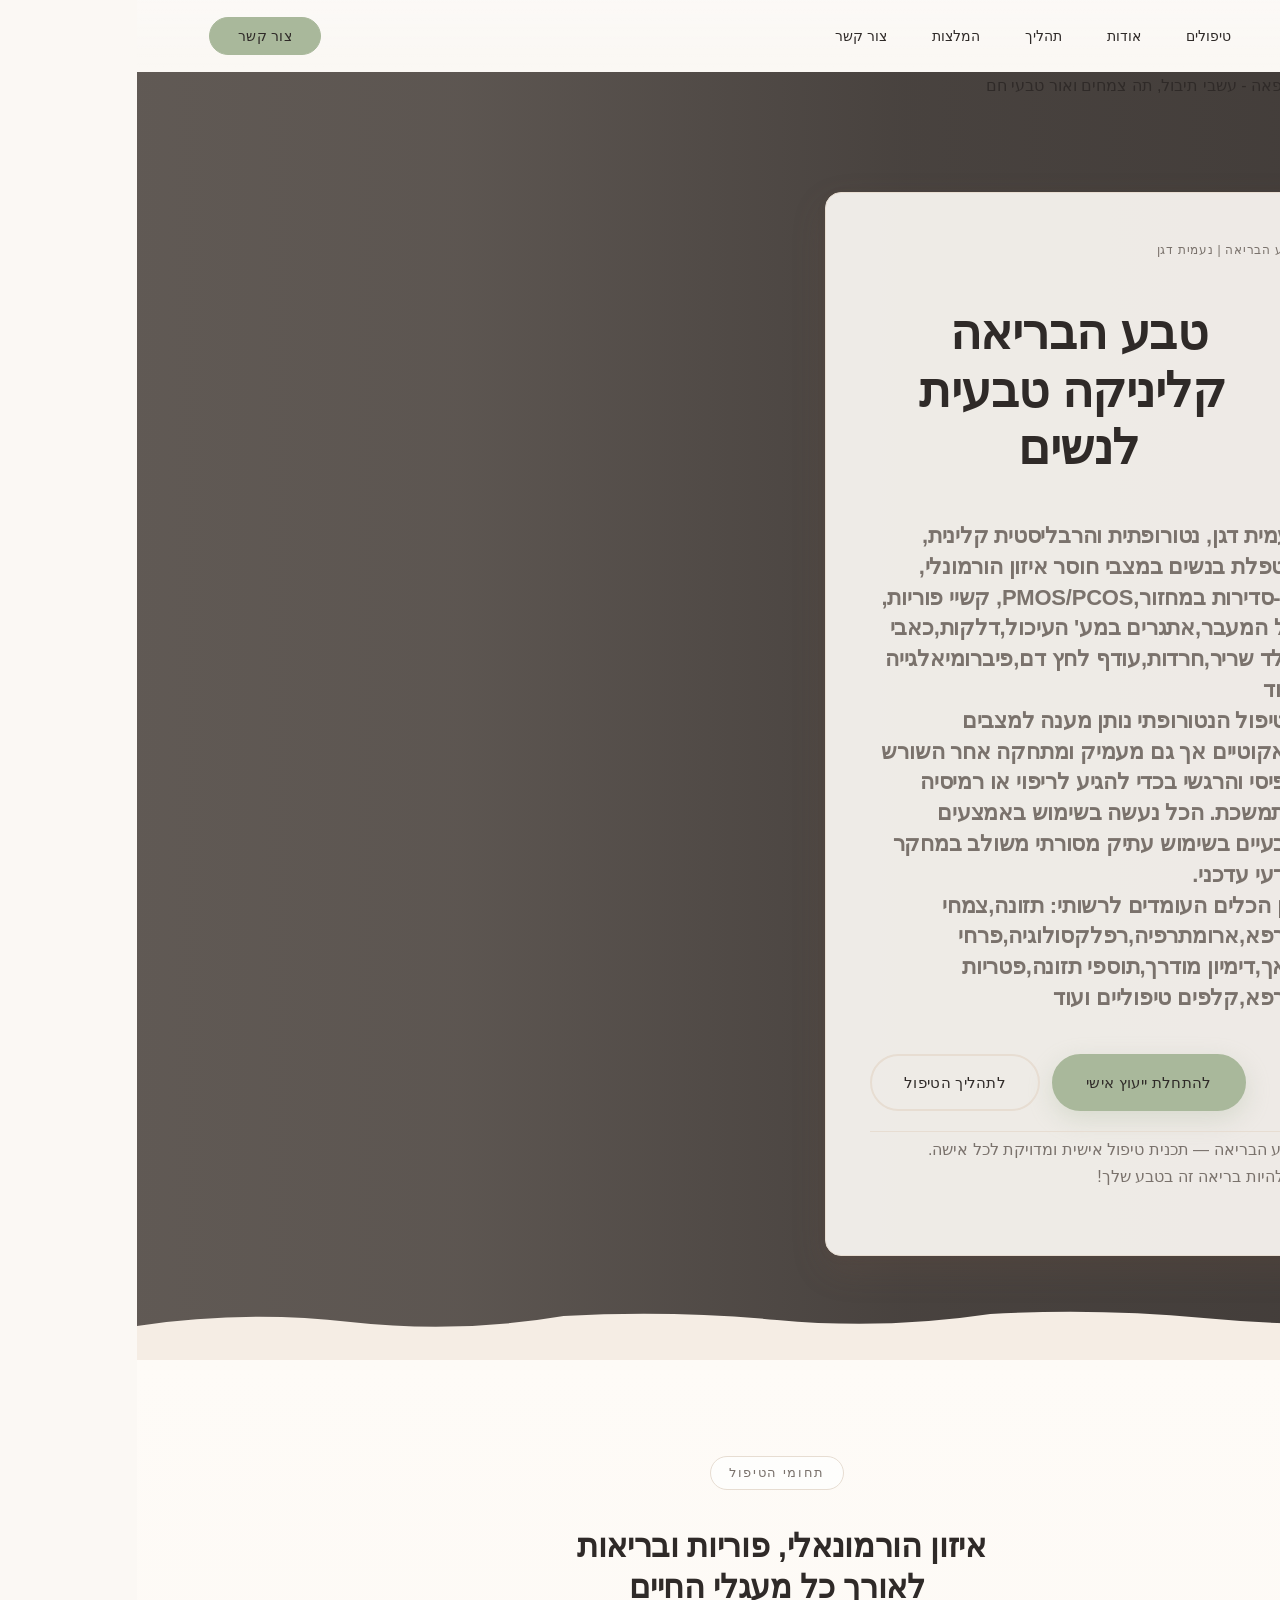
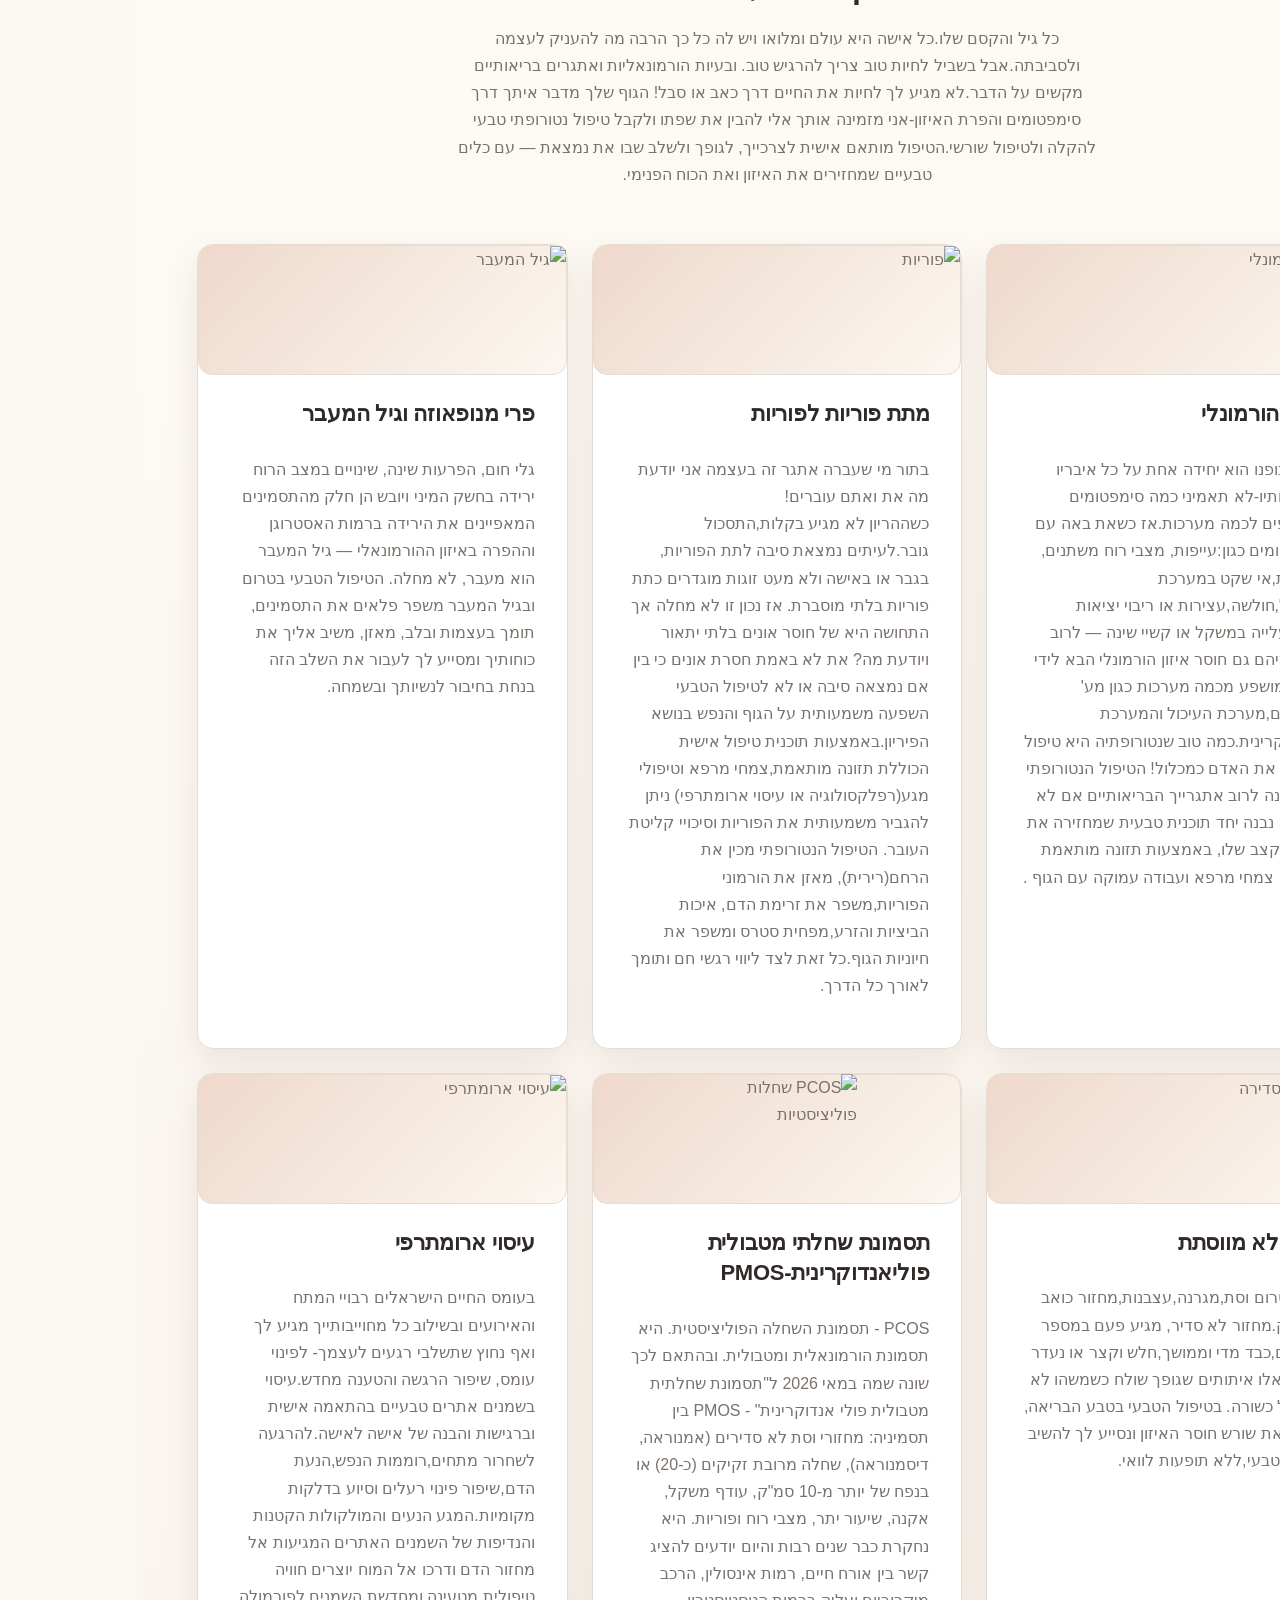
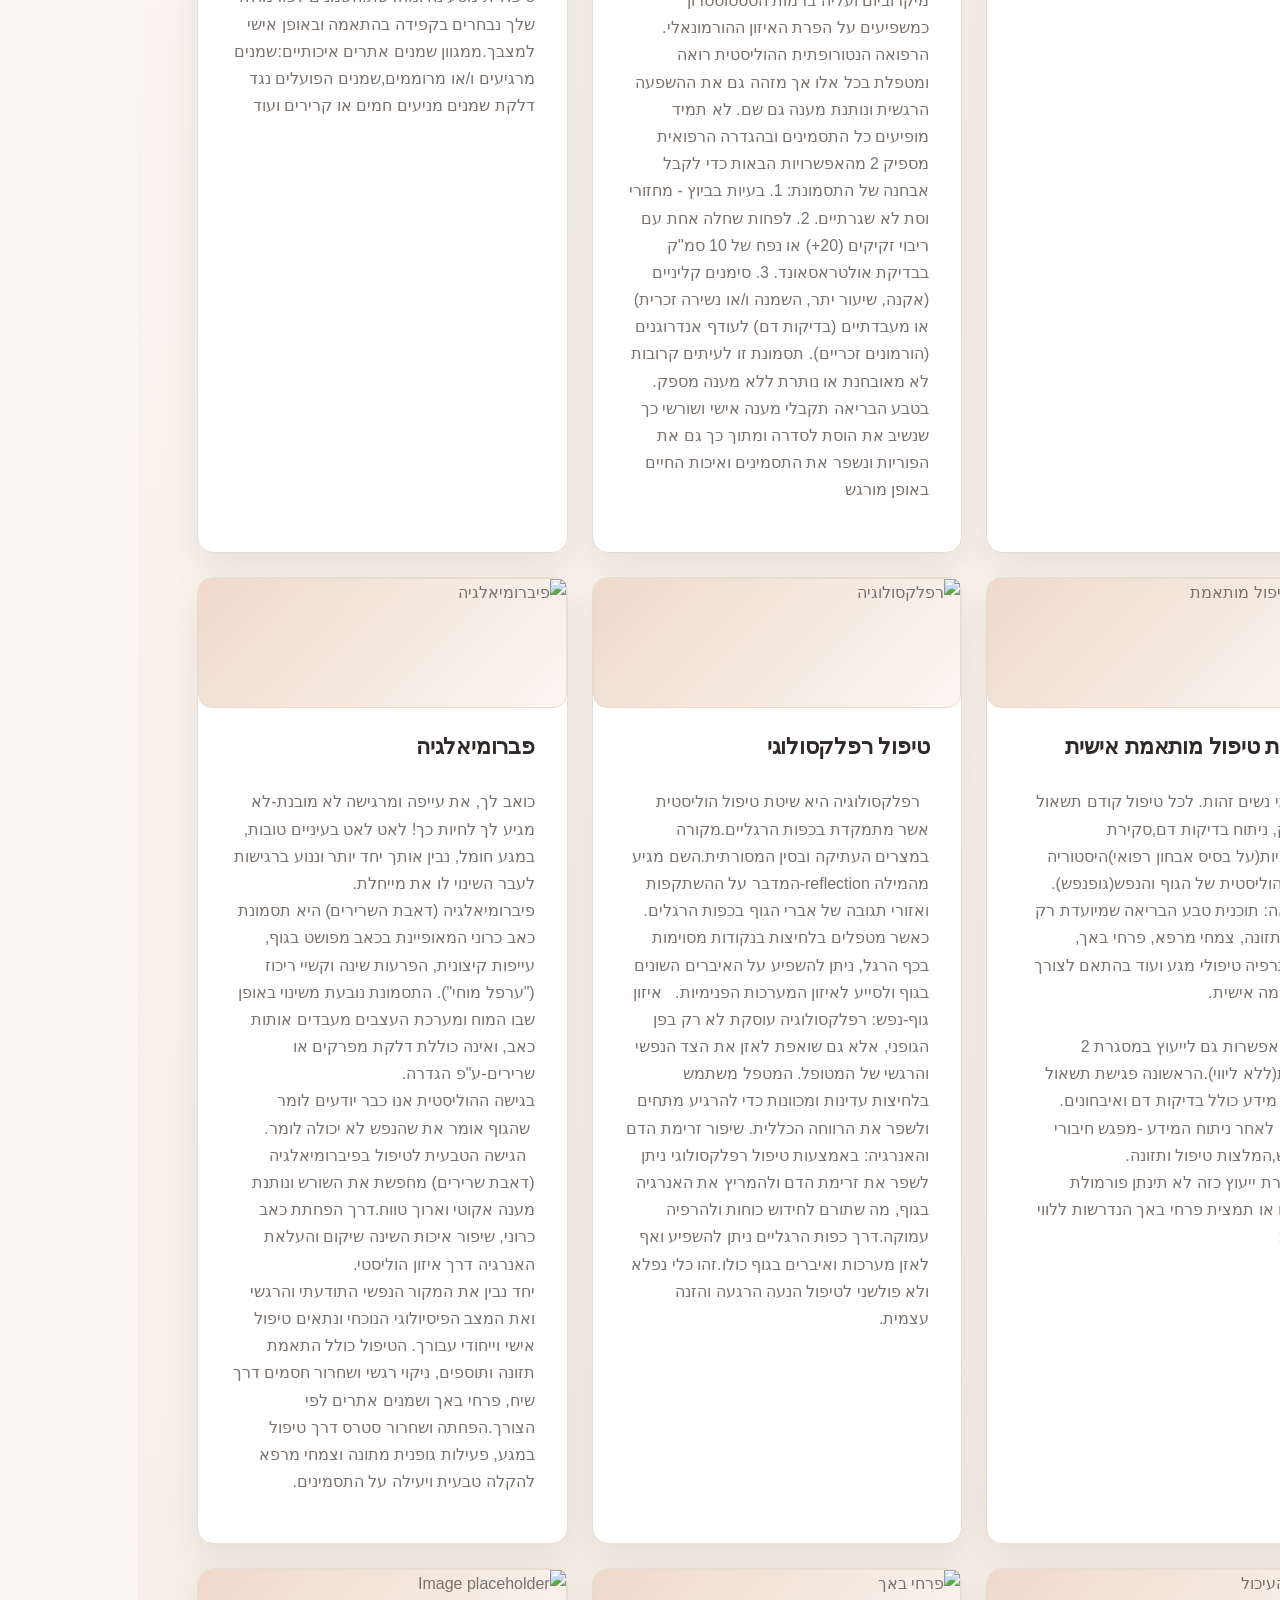
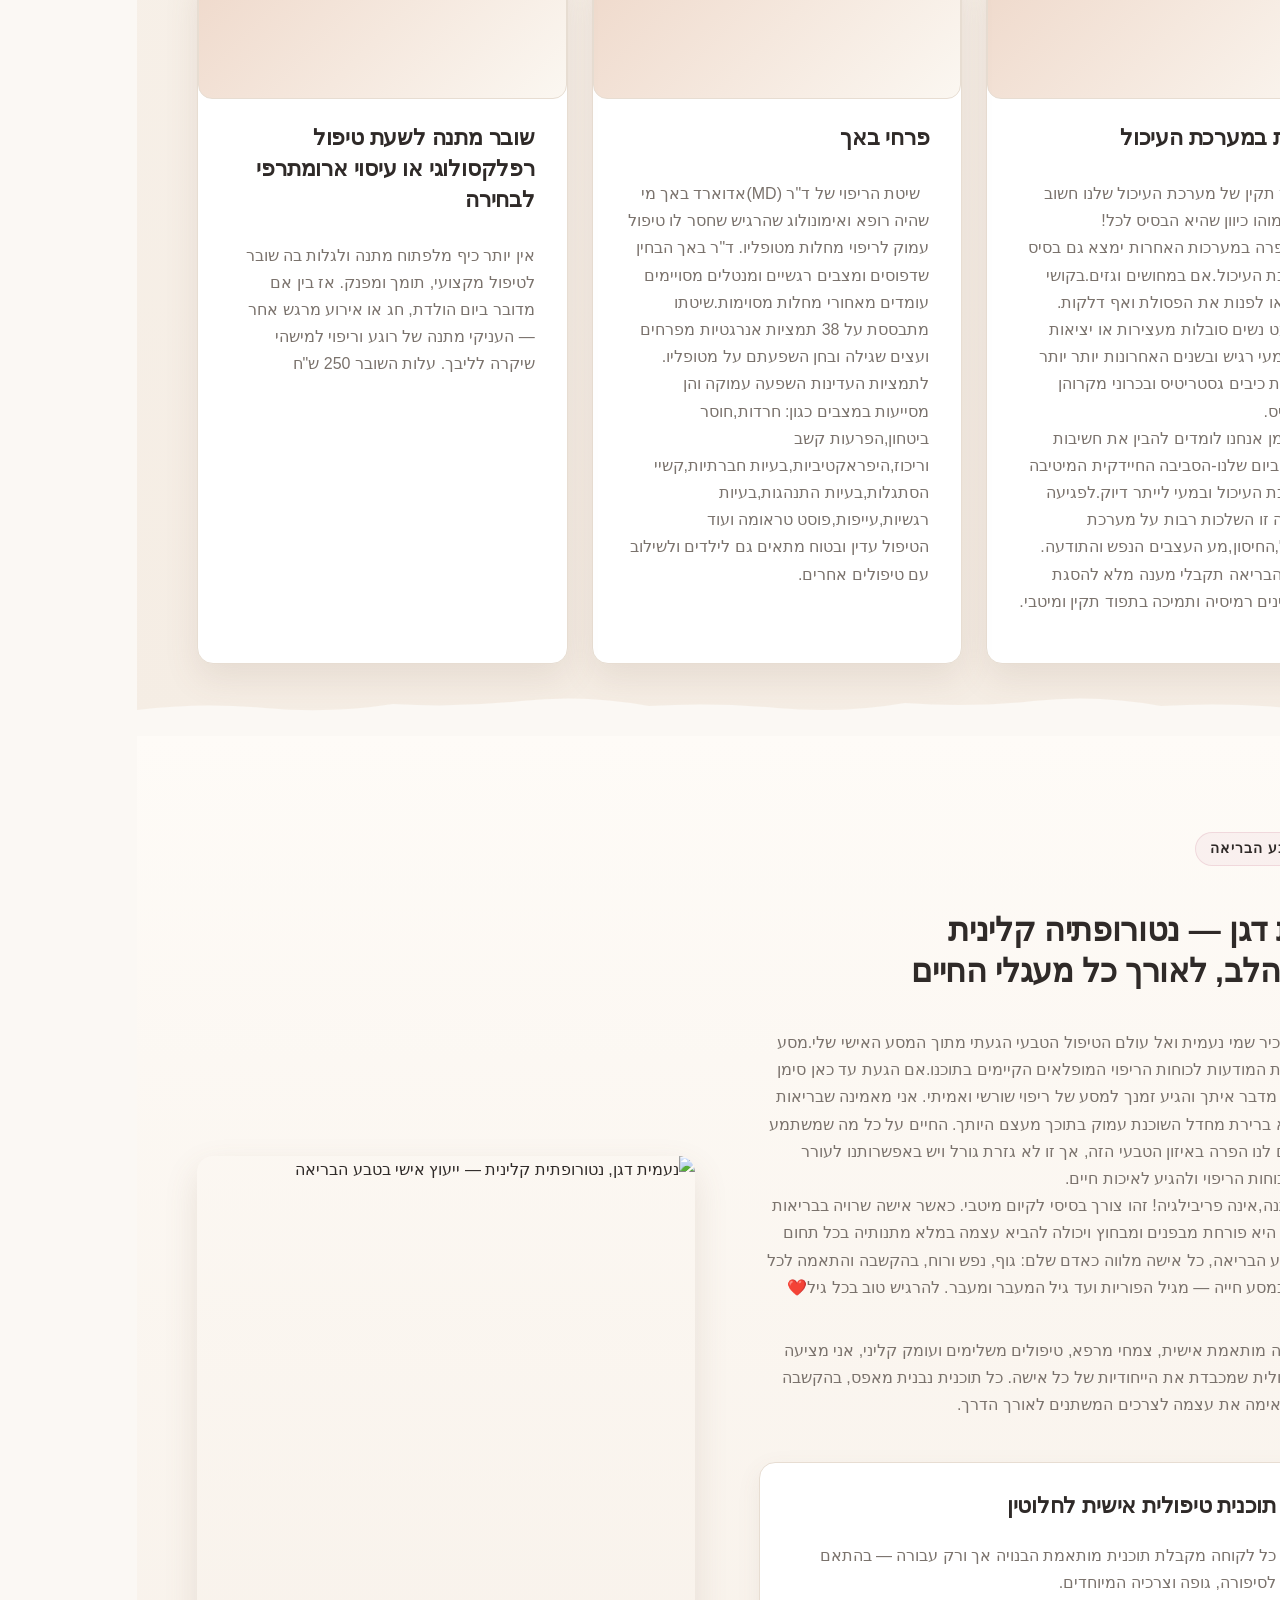
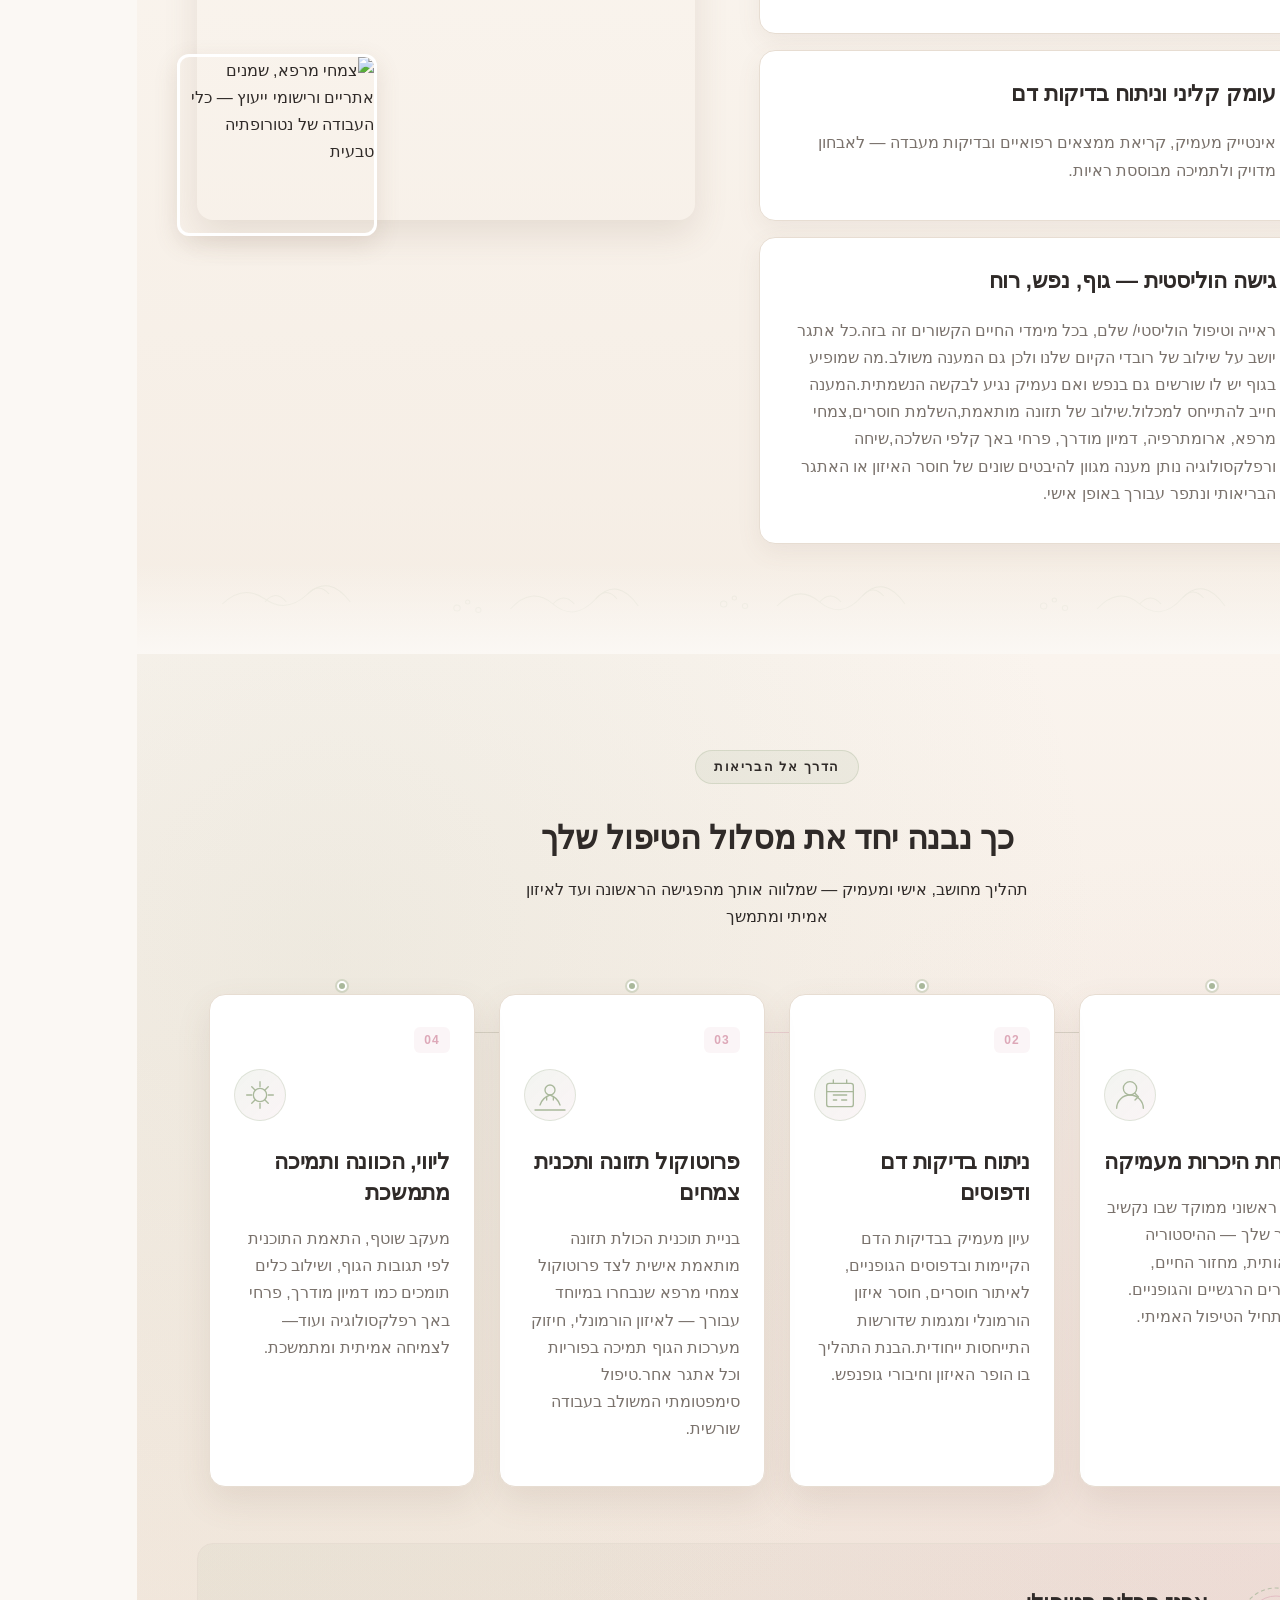
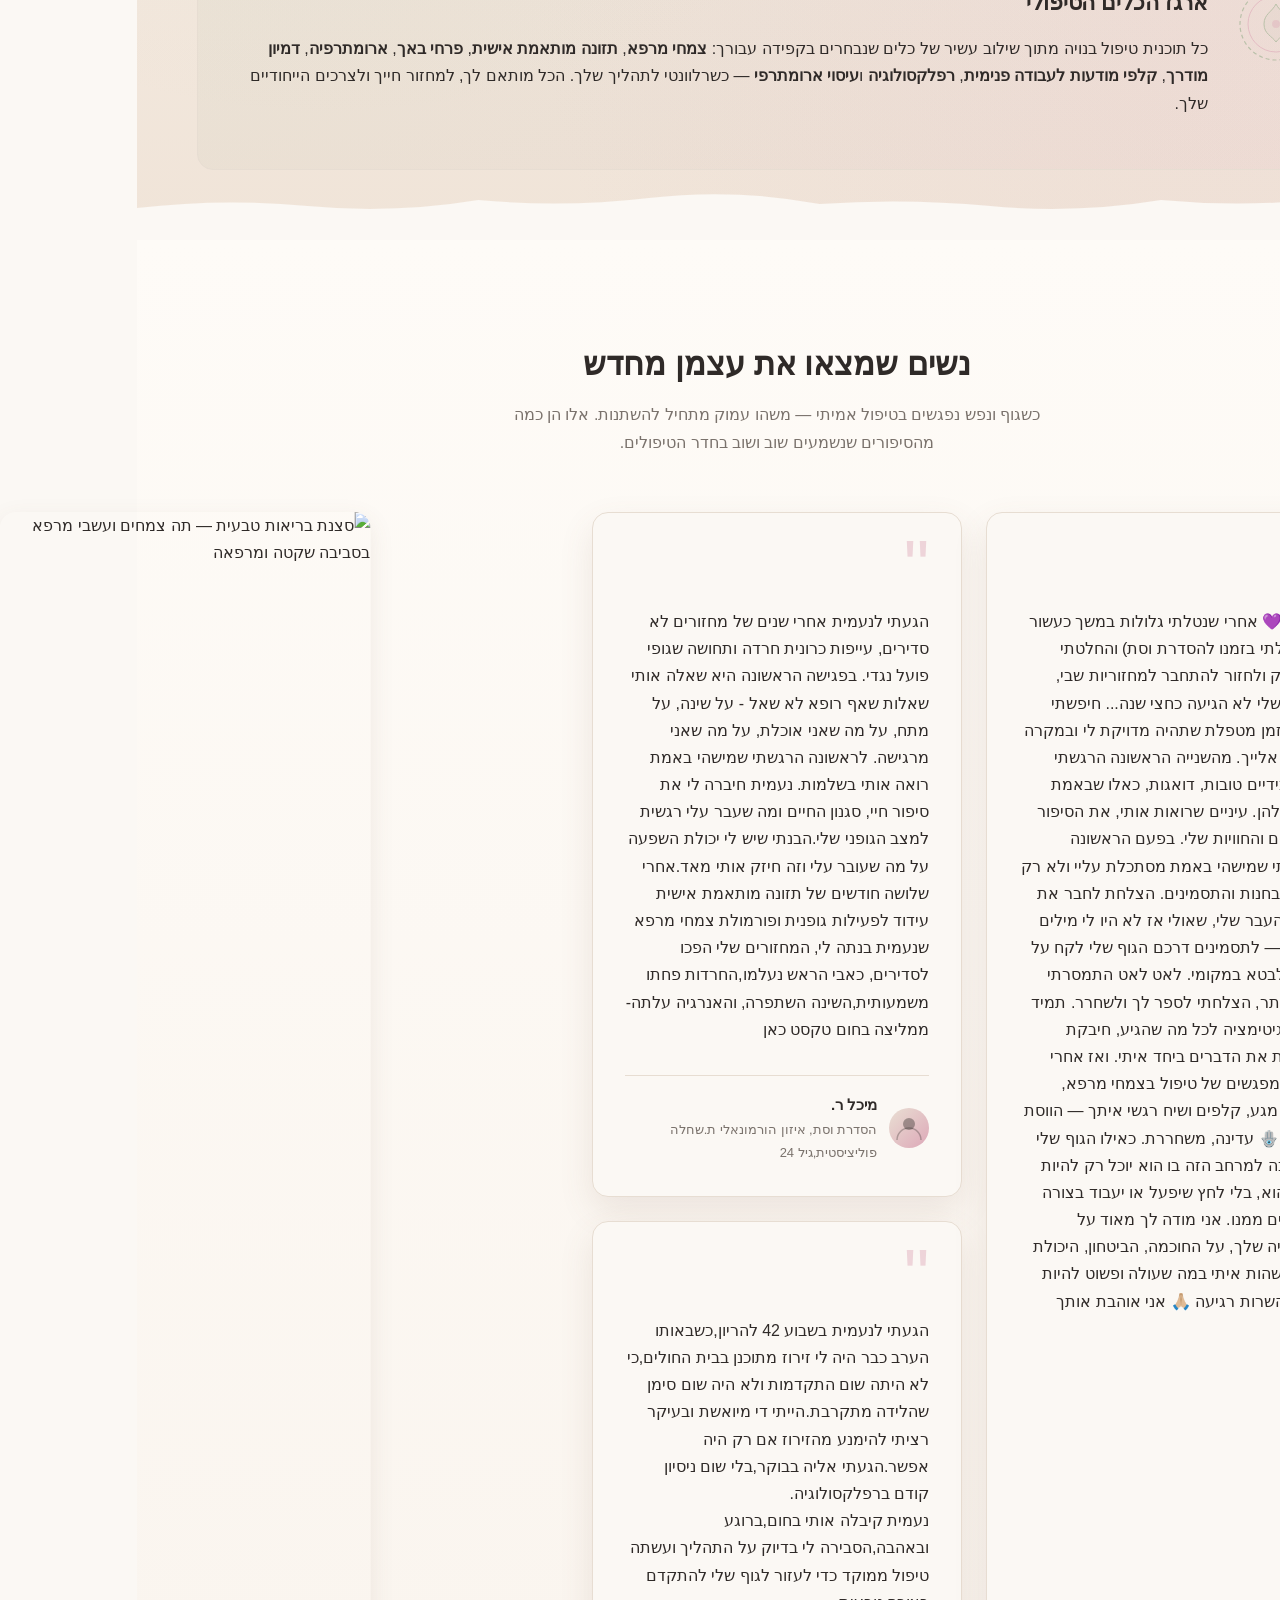
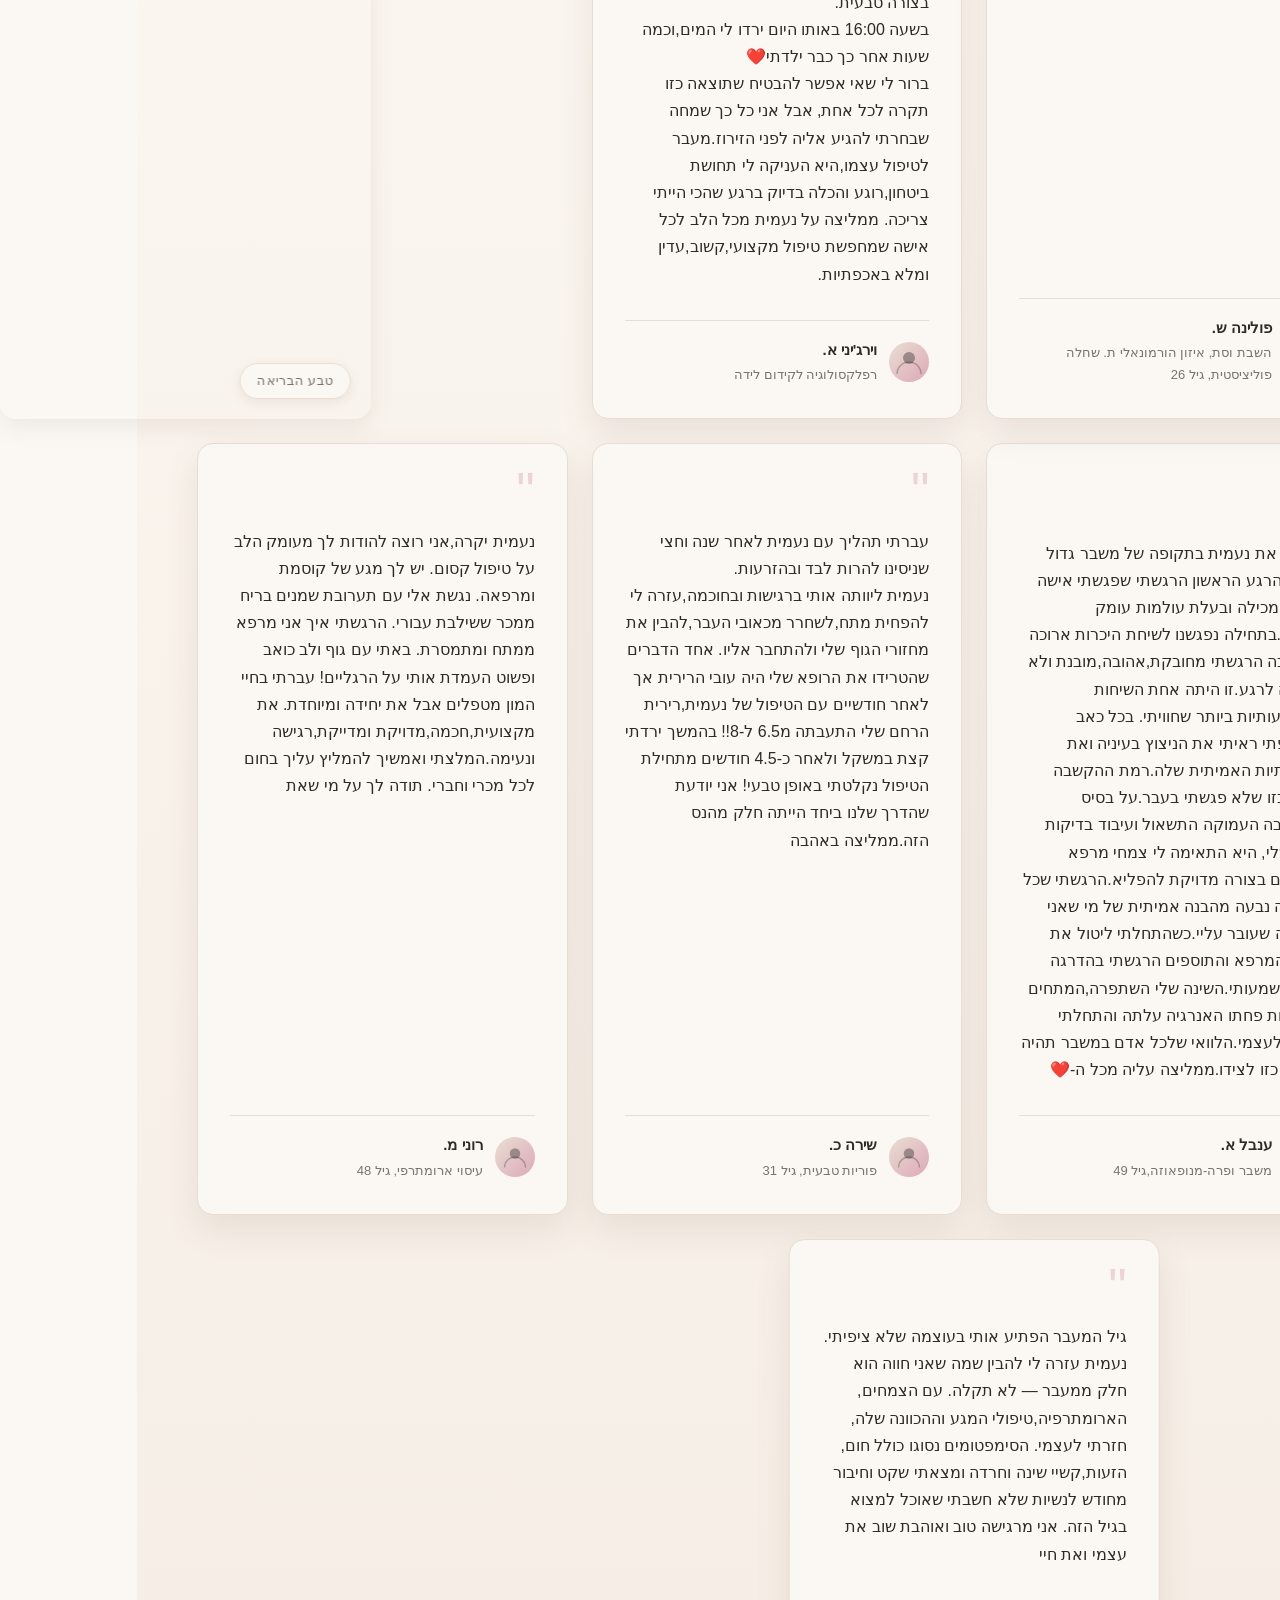
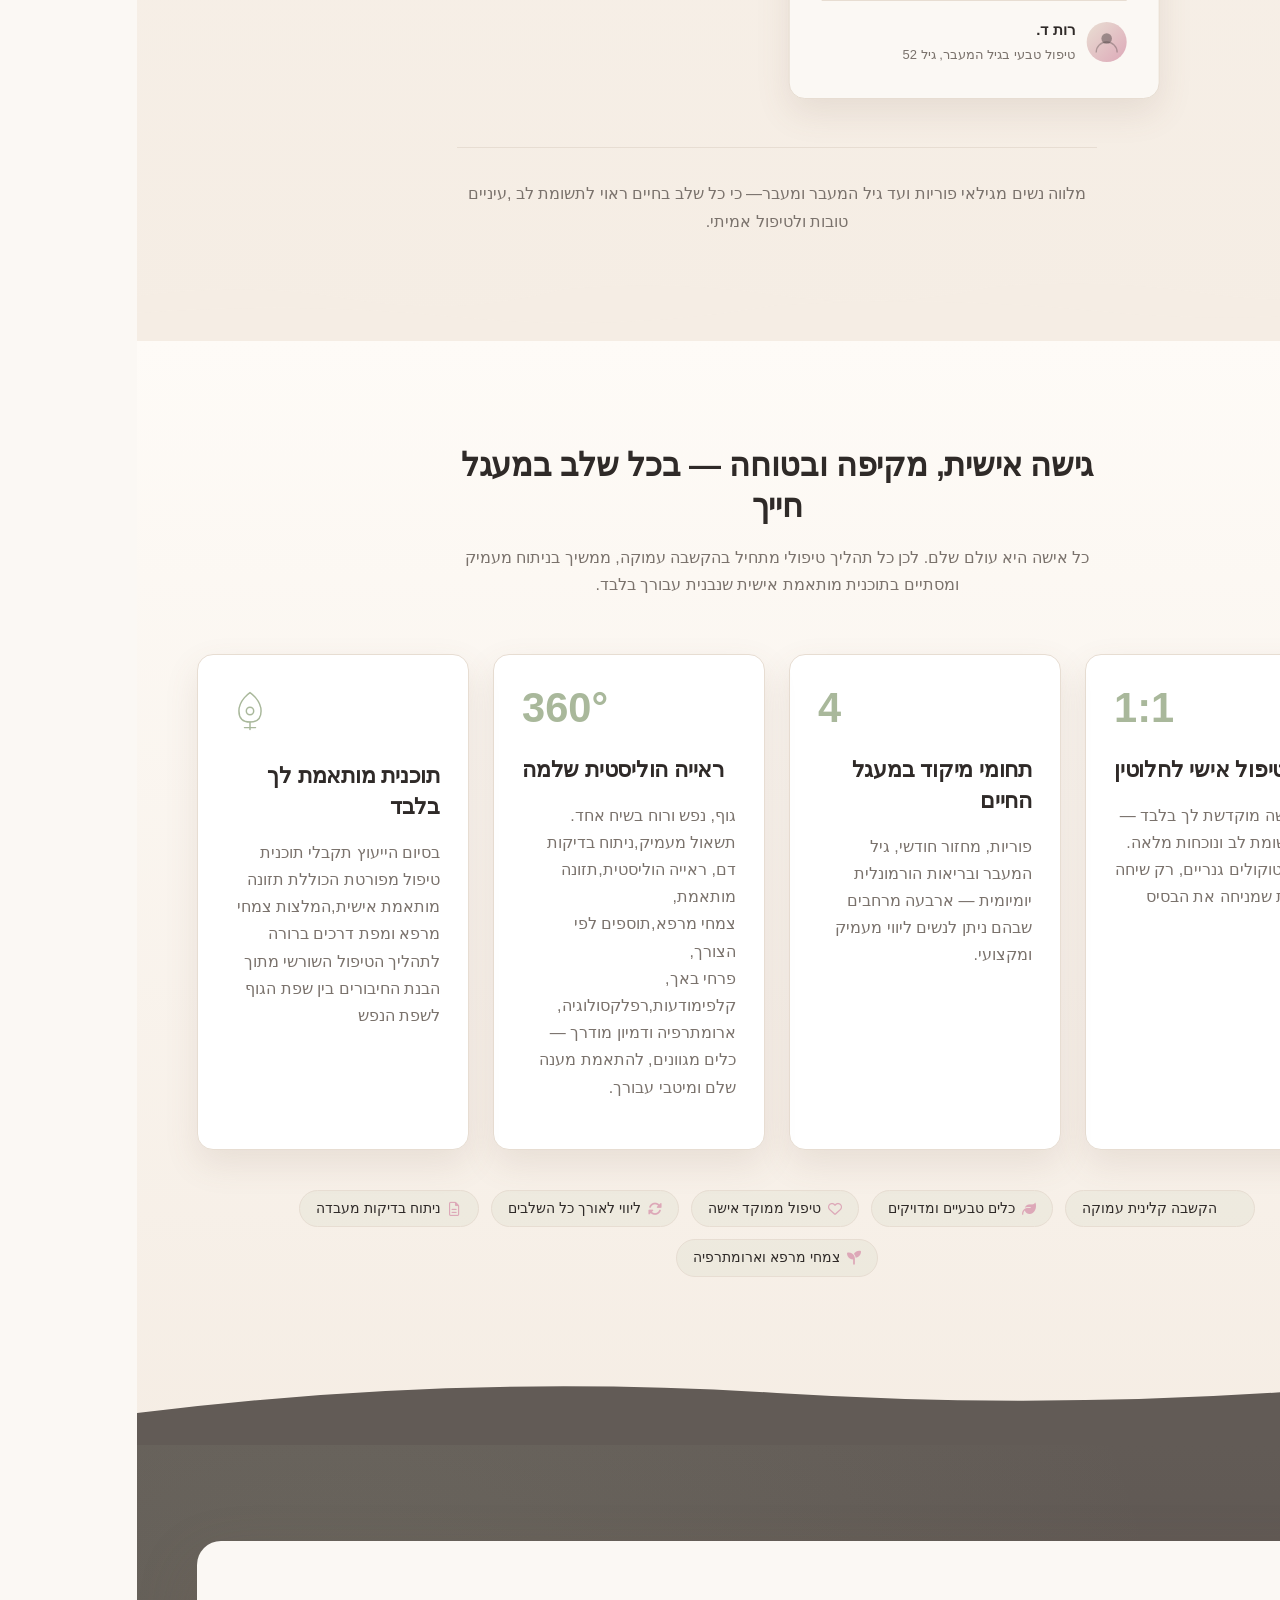
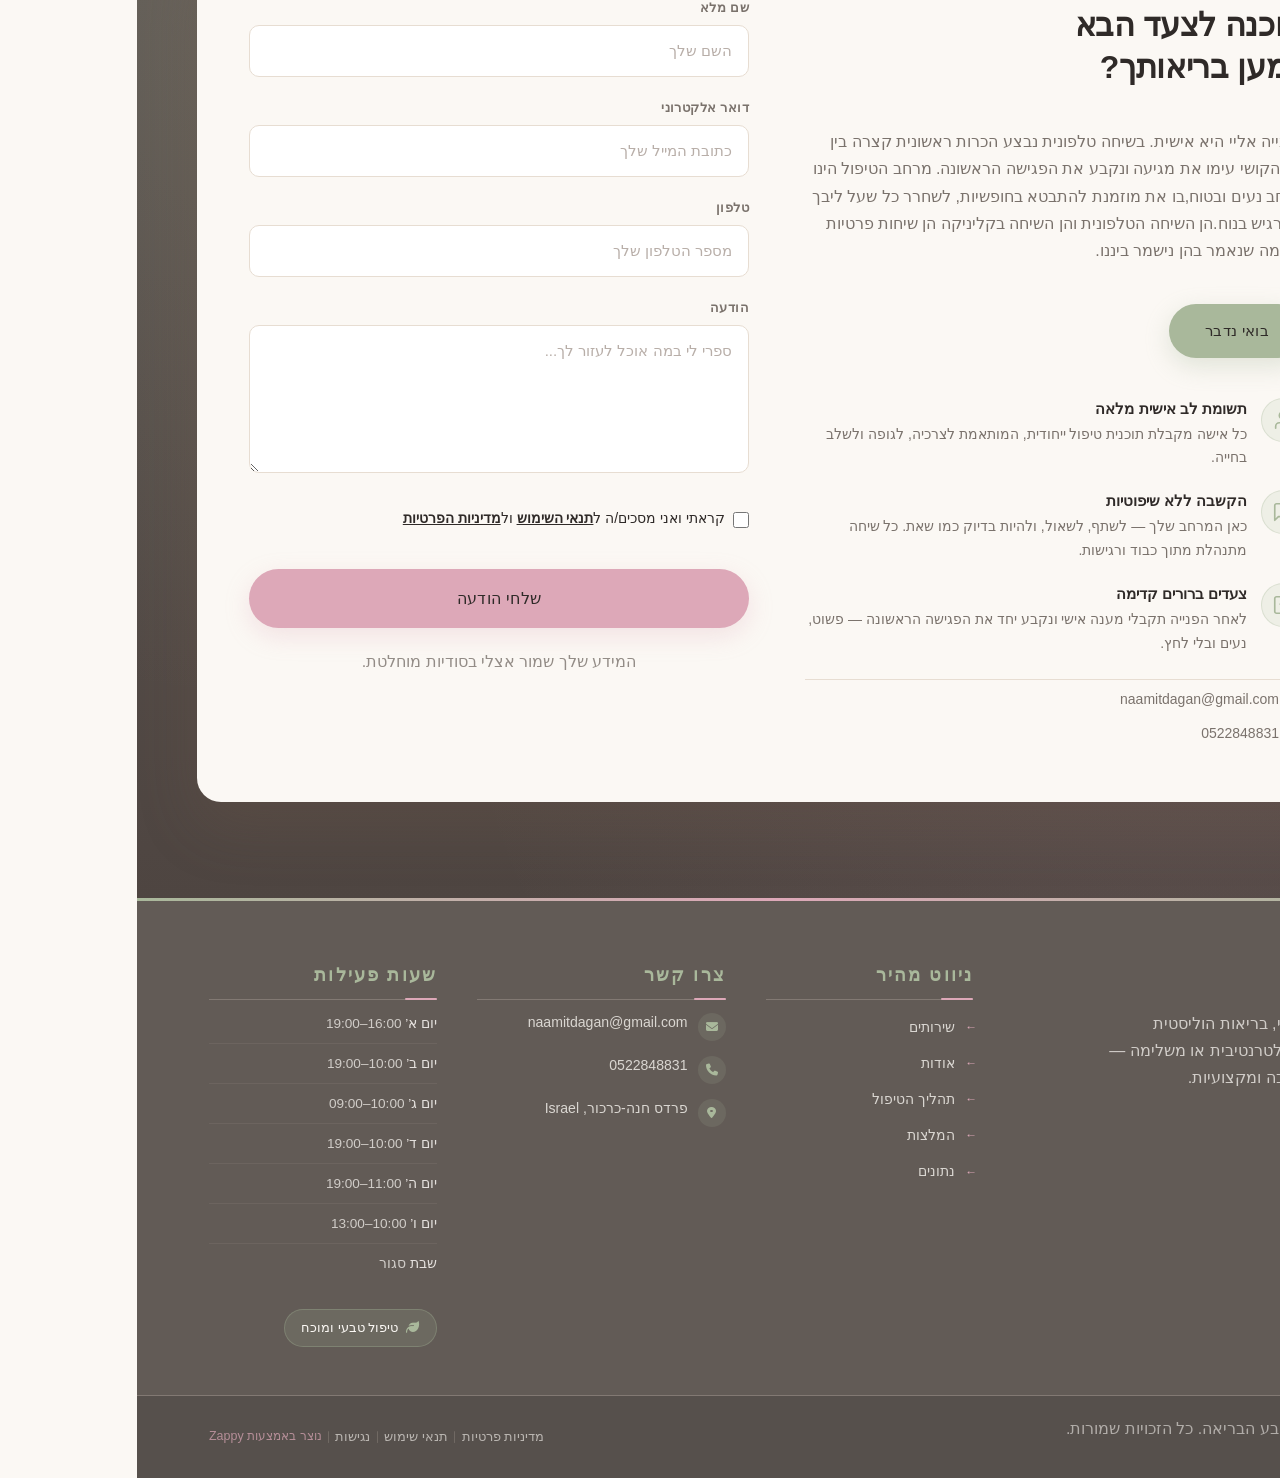
==== public/index.html @ 3ee3fb40 "Background sync: Progressive GitHub Sync" ====
<!doctype html><html dir="rtl" lang="he"><head><meta charset="UTF-8"><meta content="width=device-width,initial-scale=1" name="viewport"><meta content="index, follow" name="robots"><title>נעמית דגן – טבע הבריאה | איזון הורמונלי, פוריות ובריאות טבעית לנשים</title><meta content="נעמית דגן – נטורופתית והרבליסטית קלינית, רפלקסולוגית, ארומתרפיסטית ומטפלת מוסמכת פרחי באך בטבע הבריאה. טיפול טבעי וטיפול טבעי לנשים: איזון הורמונלי, פוריות וטיפול טבעי בפוריות, תת-פוריות, תסמונת השחלה הפוליציסטית (PCOS), גיל המעבר, ווסת לא סדירה (דיסמנוראה) ווסת נעדרת (אמנוראה) – תוכנית טיפול אישית וטבעית בכל שלב במעגל החיים." name="description"><meta content="תזונה מותאמת אישית, טבע הבריאה, נטורופתיה לאיזון הורמונלי נשים, טיפול טבעי בגיל המעבר" name="keywords"><link href="/assets/favicon.ico" rel="icon" type="image/x-icon"><link href="/assets/favicon-16x16.png" rel="icon" type="image/png" sizes="16x16"><link href="/assets/favicon-32x32.png" rel="icon" type="image/png" sizes="32x32"><link href="/assets/favicon-48x48.png" rel="icon" type="image/png" sizes="48x48"><link href="/assets/favicon-192x192.png" rel="icon" type="image/png" sizes="192x192"><link href="/assets/favicon-512x512.png" rel="icon" type="image/png" sizes="512x512"><link href="/assets/apple-touch-icon.png" rel="apple-touch-icon"><script>!function(){"use strict";var t="7a3b5e74-ebc9-448e-9f3d-fd29e437d188",e="https://api.zappy5.com/api/analytics/track",a=18e5,n=2592e6,o=!0,i=!0,r=!0;var s=function(){var e="zappy_visitor_"+t,a=null;try{if(a=localStorage.getItem(e)){var o=JSON.parse(a),i=Date.now();if(i-o.created<n)return o.lastSeen=i,localStorage.setItem(e,JSON.stringify(o)),o.id}}catch(t){console.warn("Zappy Analytics: LocalStorage not available")}var r="zv_"+Date.now()+"_"+Math.random().toString(36).substr(2,9);try{localStorage.setItem(e,JSON.stringify({id:r,created:Date.now(),lastSeen:Date.now()}))}catch(t){}return r}(),c=function(){var e="zappy_session_"+t,n=null;try{if(n=sessionStorage.getItem(e)){var o=JSON.parse(n),i=Date.now();if(i-o.timestamp<a)return o.timestamp=i,sessionStorage.setItem(e,JSON.stringify(o)),o.id}}catch(t){console.warn("Zappy Analytics: SessionStorage not available")}var r="zs_"+Date.now()+"_"+Math.random().toString(36).substr(2,9);try{sessionStorage.setItem(e,JSON.stringify({id:r,timestamp:Date.now()}))}catch(t){}return r}();function l(a,n){n=n||{};var o={website_id:t,event_type:a,page_path:window.location.pathname,referrer:document.referrer||"direct",visitor_id:s,session_id:c,metadata:n};if(navigator.sendBeacon){var i=new Blob([JSON.stringify(o)],{type:"application/json"});navigator.sendBeacon(e,i)}else fetch(e,{method:"POST",headers:{"Content-Type":"application/json"},body:JSON.stringify(o),keepalive:!0}).catch(function(t){console.warn("Zappy Analytics: Failed to track event",t)})}o&&l("pageview",{title:document.title,url:window.location.href}),i&&document.addEventListener("click",function(t){var e=t.target;if("BUTTON"===e.tagName||e.closest("button")){var a="BUTTON"===e.tagName?e:e.closest("button");l("click",{element:"button",text:a.textContent.trim().substring(0,100),id:a.id||null,class:a.className||null})}else if("A"===e.tagName||e.closest("a")){var n="A"===e.tagName?e:e.closest("a");l("navigation",{element:"link",text:n.textContent.trim().substring(0,100),href:n.href,external:n.hostname!==window.location.hostname})}},!0),r&&document.addEventListener("submit",function(t){var e=t.target;l("form_submit",{form_id:e.id||null,form_name:e.name||null,form_action:e.action||null,form_method:e.method||"GET"})},!0);var d=Date.now();window.addEventListener("beforeunload",function(){l("page_unload",{time_on_page:Math.floor((Date.now()-d)/1e3),page_path:window.location.pathname})}),window.zappyAnalytics={track:l,getVisitorId:function(){return s},getSessionId:function(){return c}}}()</script><script>!function(){"use strict";if(!window.zappyFireMarketingEvent){var t={begin_checkout:"checkout_started",purchase:"checkout_complete",add_to_cart:"add_to_cart",view_product:"view_product"},e={whatsapp_click:{ga4:"contact",meta:"Contact",gtm:"whatsapp_click",ecom:!1},phone_click:{ga4:"contact",meta:"Contact",gtm:"phone_click",ecom:!1},contact_form_submitted:{ga4:"generate_lead",meta:"Lead",gtm:"contact_form_submitted",ecom:!1},checkout_started:{ga4:"begin_checkout",meta:"InitiateCheckout",gtm:"begin_checkout",ecom:!0},checkout_complete:{ga4:"purchase",meta:"Purchase",gtm:"purchase",ecom:!0},product_inquiry:{ga4:"generate_lead",meta:"Lead",gtm:"product_inquiry",ecom:!1},add_to_cart:{ga4:"add_to_cart",meta:"AddToCart",gtm:"add_to_cart",ecom:!0},view_product:{ga4:"view_item",meta:"ViewContent",gtm:"view_item",ecom:!0}};window.zappyFlushPendingMetaEvents=l,window.zappyFireMarketingEvent=function(r,n,o){try{o=o||{};var p=t[r]||r,d=e[p];if(!d)return;(n=n||{}).pagePath||n.page_path||(n.pagePath=a());var l="",m=!1,s=!1;if("checkout_complete"===p&&(m=!(!(l=String(n.orderId||n.order_id||n.transaction_id||""))||!function(t){if(!t)return!1;try{return"1"===window.sessionStorage.getItem(c(t))}catch(t){return!1}}(l)),s=!(!l||!u(l)),m&&s))return;if(!o.skipFirstParty&&!m)try{window.zappyAnalytics&&"function"==typeof window.zappyAnalytics.track&&window.zappyAnalytics.track(p,n)}catch(t){}if(!m){try{if(window.dataLayer=window.dataLayer||[],d.ecom){var _=i(p,n),h={};_.transaction_id&&(h.transaction_id=_.transaction_id),null!=_.value&&(h.value=_.value),_.currency&&(h.currency=_.currency),_.items&&(h.items=_.items),window.dataLayer.push({ecommerce:null}),window.dataLayer.push({event:d.gtm,ecommerce:h}),"checkout_complete"!==p&&"checkout_started"!==p||(window.dataLayer.push({ecommerce:null}),window.dataLayer.push({event:p,ecommerce:h}))}else{var w={event:d.gtm};for(var f in n)Object.prototype.hasOwnProperty.call(n,f)&&(w[f]=n[f]);window.dataLayer.push(w)}}catch(t){}l&&function(t){if(t)try{window.sessionStorage.setItem(c(t),"1")}catch(t){}}(l)}}catch(t){}};var r=Object.create(null);document.addEventListener("click",function(t){try{var e=t.target;if(!e)return;var r=s(e,".whatsapp-float, a.whatsapp-float, [data-zappy-whatsapp]"),n=function(t){for(var e=t;e&&e!==document;){if("A"===e.tagName)return e;e=e.parentElement}return null}(e),i=n&&n.href||"";if(r||n&&function(t){if(!t)return!1;var e=String(t).toLowerCase();return-1!==e.indexOf("wa.me/")||-1!==e.indexOf("api.whatsapp.com")||-1!==e.indexOf("whatsapp.com/send")||0===e.indexOf("whatsapp:")}(i)){if(!m("wa:"+i)){var c=r?"float":"link";window.zappyFireMarketingEvent("whatsapp_click",{source:c,href:i||null,pagePath:a()})}return}var o=s(e,".phone-header-btn, .nav-phone-btn, .call-btn, [data-zappy-phone]"),u="";if(n&&n.href&&0===String(n.href).toLowerCase().indexOf("tel:")?u=n.href:o&&o.href&&0===String(o.href).toLowerCase().indexOf("tel:")&&(u=o.href),o||u){var p="";return u&&(p=String(u).replace(/^tel:/i,"").trim()),void(m("tel:"+(p||o&&o.id||"btn"))||window.zappyFireMarketingEvent("phone_click",{source:o?"button":"link",phone:p||null,href:u||null,pagePath:a()}))}}catch(t){}},!0)}function a(){try{if(window.ZAPPY_CONFIG&&window.ZAPPY_CONFIG.currentPagePath)return window.ZAPPY_CONFIG.currentPagePath}catch(t){}try{return window.location.pathname||"/"}catch(t){return"/"}}function n(t){var e=(t=t||{}).items||t.cartItems||t.cart_items||t.lineItems||[];Array.isArray(e)||(e=[]);for(var r=[],a=0;a<e.length;a++){var n=e[a];if(n&&"object"==typeof n){var i=String(n.item_id||n.productId||n.product_id||n.id||"").trim(),c=String(n.item_name||n.productName||n.product_name||n.name||"").trim(),o=parseFloat(null!=n.price?n.price:null!=n.unitPrice?n.unitPrice:0)||0,u=Math.max(1,parseInt(null!=n.quantity?n.quantity:null!=n.qty?n.qty:1,10)||1);(i||c)&&r.push({item_id:i||c,item_name:c||i,price:o,quantity:u})}}return r}function i(t,e){var r=n(e=e||{}),i=parseFloat(null!=e.value?e.value:null!=e.total?e.total:0)||0,c=String(e.currency||"USD").toUpperCase();if("checkout_complete"===t)return{transaction_id:String(e.transaction_id||e.orderId||e.order_id||e.orderNumber||"")||void 0,value:i,currency:c,items:r};if("checkout_started"===t)return{value:i,currency:c,items:r};if("add_to_cart"===t){var o=r.length?r:[{item_id:String(e.productId||e.product_id||""),item_name:String(e.productName||e.product_name||""),price:parseFloat(null!=e.value?e.value:null!=e.price?e.price:0)||0,quantity:parseInt(null!=e.quantity?e.quantity:1,10)||1}].filter(function(t){return t.item_id||t.item_name});return{value:i||(o[0]?o[0].price*o[0].quantity:0),currency:c,items:o}}if("view_product"===t){var u=r.length?r:[{item_id:String(e.productId||e.product_id||""),item_name:String(e.productName||e.product_name||""),price:parseFloat(null!=e.price?e.price:null!=e.value?e.value:0)||0,quantity:1}].filter(function(t){return t.item_id||t.item_name});return{currency:c,value:i||(u[0]?u[0].price:0),items:u}}return"whatsapp_click"===t||"phone_click"===t?{method:"whatsapp_click"===t?"whatsapp":"phone",page_path:e.pagePath||a()}:"contact_form_submitted"===t||"product_inquiry"===t?{page_path:e.pagePath||a()}:e}function c(t){return"zappy_purchase_fired_"+String(t||"")}function o(t){return"zappy_purchase_meta_fired_"+String(t||"")}function u(t){if(!t)return!1;try{return"1"===window.sessionStorage.getItem(o(t))}catch(t){return!1}}function p(t){if(t)try{window.sessionStorage.setItem(o(t),"1")}catch(t){}}function d(){try{return Array.isArray(window.__zappyPendingMetaEvents)||(window.__zappyPendingMetaEvents=[]),window.__zappyPendingMetaEvents}catch(t){return[]}}function l(){if("function"==typeof window.fbq){var t=d().slice();try{window.__zappyPendingMetaEvents=[]}catch(t){}for(var e=0;e<t.length;e++){var r=t[e];if(r&&r.eventName&&(!r.orderId||!u(r.orderId)))try{window.fbq("track",r.eventName,r.params||{}),r.orderId&&p(r.orderId)}catch(t){}}}}function m(t){var e=Date.now();return!!(r[t]&&e-r[t]<800)||(r[t]=e,!1)}function s(t,e){return t&&t.closest?t.closest(e):null}}()</script><meta content="נעמית דגן – טבע הבריאה | קליניקה טבעית לנשים" property="og:title"><meta content="נעמית דגן – נטורופתית והרבליסטית קלינית, רפלקסולוגית, ארומתרפיסטית ומטפלת מוסמכת פרחי באך בטבע הבריאה. טיפול טבעי לנשים: איזון הורמונלי, פוריות, תת-פוריות, PCOS, גיל המעבר, ווסת לא סדירה ווסת נעדרת." property="og:description"><meta content="summary_large_image" name="twitter:card"><meta content="נעמית דגן – טבע הבריאה | קליניקה טבעית לנשים" name="twitter:title"><meta content="נעמית דגן – נטורופתית והרבליסטית קלינית, רפלקסולוגית, ארומתרפיסטית ומטפלת מוסמכת פרחי באך בטבע הבריאה. טיפול טבעי לנשים: איזון הורמונלי, פוריות, תת-פוריות, PCOS, גיל המעבר, ווסת לא סדירה ווסת נעדרת." name="twitter:description"><script type="application/ld+json">{"@context":"https://schema.org","@graph":[{"@type":"LocalBusiness","@id":"https://teva-habria.co.il#organization","name":"טבע הבריאה","url":"https://teva-habria.co.il","description":"Naamit Dagan is a clinical naturopath and herbalist specializing in women's health across all life cycles, operating under the brand 'Teva HaBria' (Nature of Creation). Her philosophy centers on the belief that true health is the ultimate empowerment — when a woman is healthy and vital, she blossoms from within. She takes a holistic mind-body approach, treating conditions such as hormonal imbalances, irregular menstruation, subfertility, PCOS, and menopause using a rich toolkit including deep intake consultations, blood test analysis, personalized nutrition, herbal medicine, Bach flowers, aromatherapy, guided imagery, oracle cards, reflexology, and aromatic massage. Each client receives a fully personalized treatment plan, reflecting a deeply feminine, nature-inspired, and empowering brand identity.","address":{"@type":"PostalAddress","streetAddress":"פרדס חנה-כרכור, Israel"},"contactPoint":[{"@type":"ContactPoint","contactType":"customer service","email":"naamitdagan@gmail.com","telephone":"0522848831"}]},{"@type":"WebSite","@id":"https://teva-habria.co.il#website","url":"https://teva-habria.co.il","name":"טבע הבריאה","publisher":{"@id":"https://teva-habria.co.il#organization"}},{"@type":"ContactPage","@id":"https://teva-habria.co.il#contactpage","url":"https://teva-habria.co.il","name":"נעמית דגן – טבע הבריאה | איזון הורמונלי, פוריות ובריאות טבעית לנשים","mainEntity":{"@id":"https://teva-habria.co.il#organization"},"potentialAction":{"@type":"CommunicateAction","target":{"@type":"EntryPoint","urlTemplate":"https://teva-habria.co.il/api/email/contact-form","actionPlatform":["http/method=POST"],"contentType":"application/json"},"instrument":[{"@type":"PropertyValue","name":"name","propertyID":"text","valueRequired":false,"description":"השם שלך"},{"@type":"PropertyValue","name":"email","propertyID":"email","valueRequired":false,"description":"כתובת המייל שלך"},{"@type":"PropertyValue","name":"phone","propertyID":"tel","valueRequired":false,"description":"מספר הטלפון שלך"},{"@type":"PropertyValue","name":"message","propertyID":"textarea","valueRequired":false,"description":"ספרי לי במה אוכל לעזור לך..."},{"@type":"PropertyValue","name":"privacy_consent","propertyID":"checkbox","valueRequired":true}]}}]}</script><meta content="website" property="og:type"><meta content="he_IL" property="og:locale"><link href="/assets/favicon.ico" rel="icon" type="image/x-icon"><link href="/assets/favicon-16x16.png" rel="icon" type="image/png" sizes="16x16"><link href="/assets/favicon-32x32.png" rel="icon" type="image/png" sizes="32x32"><link href="/assets/favicon-48x48.png" rel="icon" type="image/png" sizes="48x48"><link href="/assets/favicon-192x192.png" rel="icon" type="image/png" sizes="192x192"><link href="/assets/favicon-512x512.png" rel="icon" type="image/png" sizes="512x512"><link href="/assets/apple-touch-icon.png" rel="apple-touch-icon"><link href="https://cdn.jsdelivr.net/npm/vanilla-cookieconsent@3/dist/cookieconsent.css" rel="stylesheet"><style id="zappy-critical-above-fold-css">html{box-sizing:border-box;-webkit-text-size-adjust:100%}*,::after,::before{box-sizing:inherit}body{margin:0;min-width:320px;overflow-x:clip}img,svg,video{max-width:100%;height:auto}main{display:block}.container{width:min(100% - 32px,1200px);margin-inline:auto}.navbar,header .navbar,header[role=banner],nav.navbar{position:relative;z-index:1000;width:100%}.nav-container,.navbar .container{display:flex;align-items:center;justify-content:space-between;min-height:64px}.logo,.logo-link img{display:block;width:35px;height:35px;object-fit:contain}#navMenu,.nav-menu{list-style:none;margin:0;padding:0}#navMenu a,.nav-menu a,.navbar .nav-links a,.navbar a{color:inherit;text-decoration:none}#navMenu .sub-menu,.nav-menu .sub-menu,.navbar .sub-menu{display:none}.fa,.fa-brands,.fa-regular,.fa-solid,.fab,.far,.fas{display:inline-block;min-width:1em;text-align:center}html:not(#zappy-noop) .navbar:has(.nav-ecommerce-icons)>.phone-header-btn,html:not(#zappy-noop)[data-zappy-site-type=ecommerce] .phone-header-btn{display:none!important;visibility:hidden!important;width:0!important;height:0!important;pointer-events:none!important}.zappy-preview-empty-store-cta{display:none!important;visibility:hidden!important;height:0!important;max-height:0!important;overflow:hidden!important;margin:0!important;padding:0!important;border:0!important;box-shadow:none!important}.zappy-catalog-menu{background:var(--surface-color,var(--surface,linear-gradient(135deg,#f8f9fa 0,#fff 100%)));border-bottom:1px solid var(--border-color,#e5e7eb);padding:0;position:sticky;top:0;z-index:90}.zappy-catalog-menu.rtl,.zappy-catalog-menu[dir=rtl]{direction:rtl}.zappy-catalog-menu.ltr,.zappy-catalog-menu[dir=ltr]{direction:ltr}.catalog-menu-container{max-width:1440px;margin:0 auto;display:flex;align-items:center;gap:8px;padding:10px 24px;overflow:visible}.catalog-menu-categories,.catalog-menu-list{display:flex;align-items:center;gap:4px;flex-wrap:wrap;margin:0;padding:0;list-style:none}.catalog-menu-item{display:inline-flex;align-items:center;padding:8px 16px;font-size:14px;font-weight:500;color:var(--text-color,var(--text,#374151));text-decoration:none;border-radius:20px;white-space:nowrap}.catalog-menu-all{background:var(--primary-color,var(--primary,#111));color:var(--text-light,#fff)!important}.catalog-menu-parent{position:relative;display:inline-flex;align-items:center}.catalog-menu-trigger{display:inline-flex;align-items:center;gap:6px}.catalog-menu-chevron{flex-shrink:0}.catalog-menu-parent>.sub-menu{display:none!important;visibility:hidden!important;opacity:0!important;pointer-events:none!important}.hero-section,.index-hero-section,section[class*=hero]{position:relative;overflow:hidden}.hero-section,.index-hero-section{min-height:560px}section[data-hero-type*=fullscreen]{min-height:100vh}.hero-bg-image,.hero-bg-wrapper,section[class*=hero] [class*=hero-bg]{position:absolute;inset:0;width:100%;height:100%}.hero-bg-image img,.hero-bg-wrapper img,section[class*=hero] [data-hero-bg],section[class*=hero] img[data-hero-background=true]{width:100%!important;height:100%!important;object-fit:cover!important;display:block}.hero-content,section[class*=hero] .container{position:relative;z-index:2}@media(max-width:768px){:root{--header-height:72px;--total-header-height:72px;--zappy-mobile-menu-top:72px}html[data-zappy-site-type=ecommerce] body{padding-top:var(--total-header-height,72px)}html[data-zappy-site-type=ecommerce] body>.navbar:not(.zappy-catalog-menu),html[data-zappy-site-type=ecommerce] body>nav.navbar{position:fixed!important;top:0;left:0;right:0;z-index:100000;width:100%;margin-bottom:0}.zappy-catalog-menu{position:fixed;top:var(--header-height,72px);left:0;right:0;z-index:99999}.nav-container,.navbar .container{min-height:60px}#navMenu,.nav-menu{max-width:100vw;overflow-x:hidden}.hero-section,.index-hero-section,section[class*=hero],section[data-hero-type*=fullscreen]{min-height:100svh}.hero-bg-image,.hero-bg-wrapper,.hero-scrim{min-height:100svh}}:root{--zappy-header-stack-height:calc(var(--zappy-announcement-height, 40px) + var(--header-height, 72px))}body:has(.zappy-announcement-bar) .navbar:not(.zappy-catalog-menu):not(.mobile-search-panel),body:has(.zappy-announcement-bar) header.navbar,body:has(.zappy-announcement-bar) nav.navbar:not(.zappy-catalog-menu){top:var(--zappy-announcement-height,40px)!important}body:has(.zappy-announcement-bar) .index-hero-section,body:has(.zappy-announcement-bar) main>section[class*=hero]:first-of-type,body:has(.zappy-announcement-bar) section[data-hero-type^=fullscreen]{margin-top:calc(-1 * var(--zappy-header-stack-height))!important;padding-top:calc(var(--zappy-header-stack-height))!important}[data-zappy-content-align]{display:flex!important;flex-direction:column!important}[data-zappy-content-align^=top-]{justify-content:flex-start!important}[data-zappy-content-align^=center-],[data-zappy-content-align^=lower-],[data-zappy-content-align^=upper-]{justify-content:center!important}[data-zappy-content-align^=bottom-]{justify-content:flex-end!important}[data-zappy-content-align$="-left"],[data-zappy-content-align$="-mid-left"]{align-items:flex-start!important;text-align:start!important}[data-zappy-content-align$="-center"]{align-items:center!important;text-align:center!important}[data-zappy-content-align$="-mid-right"],[data-zappy-content-align$="-right"]{align-items:flex-end!important;text-align:end!important}[data-zappy-content-align] [data-zappy-align-target]{margin-left:auto;margin-right:auto}[data-zappy-content-align$="-center"] [data-zappy-align-target],[data-zappy-content-align$="-center"] [data-zappy-align-target]>*{text-align:center!important}</style><link href="/styles.css" rel="stylesheet"><script>window.ZAPPY_WEBSITE_ID="7a3b5e74-ebc9-448e-9f3d-fd29e437d188",window.ZAPPY_API_BASE="https://api.zappy5.com"</script><link href="/assets/site-index-hero-image-1-1789019723345-es29yl.webp?v=1789019723345" rel="preload" as="image" fetchpriority="high"><style id="zappy-dropdown-submenu-styles">#navMenu li:has(.sub-menu),.nav-menu li:has(.sub-menu),.navbar li:has(.sub-menu),nav li:has(.sub-menu){position:relative}#navMenu .sub-menu,.nav-menu .sub-menu,.navbar .sub-menu,nav .sub-menu{display:block!important;position:absolute!important;top:100%;left:0;min-width:220px;border-radius:8px;box-shadow:0 8px 25px rgba(0,0,0,.15);padding:8px 0;opacity:0;visibility:hidden;transform:translateY(10px);transition:all .3s ease;z-index:1000;list-style:none;pointer-events:none}#navMenu li:hover>.sub-menu,.nav-menu li:hover>.sub-menu,.navbar li:hover>.sub-menu,nav li:hover>.sub-menu{opacity:1!important;visibility:visible!important;transform:translateY(0)!important;pointer-events:auto!important}.sub-menu li{list-style:none;margin:0;padding:0}.sub-menu a{display:block!important;padding:10px 16px!important;color:var(--text-dark,#333)!important;font-weight:500;text-decoration:none;white-space:nowrap;transition:background-color .2s}.sub-menu .zappy-nav-child>a{padding-left:28px!important;font-size:.9em!important;opacity:.85!important}[dir=rtl] .sub-menu .zappy-nav-child>a,html[lang=ar] .sub-menu .zappy-nav-child>a,html[lang=he] .sub-menu .zappy-nav-child>a{padding-left:10px!important;padding-right:28px!important}.sub-menu .zappy-nav-parent>a{font-weight:600!important}.sub-menu a:hover{background-color:#f5f5f5}[dir=rtl] .nav-menu .sub-menu,[dir=rtl] .navbar .sub-menu,[dir=rtl] nav .sub-menu,html[lang=ar] .nav-menu .sub-menu,html[lang=ar] .navbar .sub-menu,html[lang=ar] nav .sub-menu,html[lang=he] .nav-menu .sub-menu,html[lang=he] .navbar .sub-menu,html[lang=he] nav .sub-menu{left:auto!important;right:0!important}.sub-menu:empty,.sub-menu:not(:has(li)):not(:has(> a)),.sub-menu:not(:has(li:not(.zappy-hidden-menu-item))):not(:has(> a)){display:none!important;opacity:0!important;visibility:hidden!important;pointer-events:none!important}li:has(.menu-group-title):hover>.sub-menu{opacity:1!important;visibility:visible!important;transform:translateY(0)!important;pointer-events:auto!important}#navMenu>li>.menu-group-title,.nav-menu>li>.menu-group-title{display:inline-block;padding:.5rem 1rem;cursor:default;user-select:none}@media (max-width:768px){#navMenu .sub-menu,.nav-menu .sub-menu,.navbar .sub-menu,nav .sub-menu{position:static!important;transform:none!important;box-shadow:none!important;background:0 0!important;max-height:0;overflow:hidden;opacity:0;visibility:hidden;transition:max-height .3s ease,opacity .3s ease;padding:0!important;border-radius:0!important}#navMenu .sub-menu.mobile-expanded,.nav-menu .sub-menu.mobile-expanded,.navbar .sub-menu.mobile-expanded{max-height:none!important;overflow-y:visible!important;opacity:1!important;visibility:visible!important;padding:8px 0 8px 16px!important}[dir=rtl] .sub-menu.mobile-expanded,html[lang=he] .sub-menu.mobile-expanded{padding:8px 16px 8px 0!important}#navMenu li:hover>.sub-menu,.nav-menu li:hover>.sub-menu,.navbar li:hover>.sub-menu,nav li:hover>.sub-menu{opacity:0;visibility:hidden;pointer-events:none}#navMenu li>.sub-menu.mobile-expanded,.nav-menu li>.sub-menu.mobile-expanded,.navbar li>.sub-menu.mobile-expanded,nav li>.sub-menu.mobile-expanded{opacity:1!important;visibility:visible!important;pointer-events:auto!important}#navMenu li:has(.sub-menu),.nav-menu li:has(.sub-menu),.navbar li:has(.sub-menu),nav li:has(.sub-menu){display:flex!important;flex-wrap:wrap!important;align-items:center!important;position:relative!important;min-height:44px!important}#navMenu li:has(.sub-menu)>a,.nav-menu li:has(.sub-menu)>a,.navbar li:has(.sub-menu)>a,nav li:has(.sub-menu)>a{flex:1!important;min-width:0!important}#navMenu li:has(.sub-menu)>.menu-group-title,.nav-menu li:has(.sub-menu)>.menu-group-title,.navbar li:has(.sub-menu)>.menu-group-title,nav li:has(.sub-menu)>.menu-group-title{flex:1!important;min-width:0!important;display:flex!important;align-items:center!important;padding:12px 16px!important;min-height:44px!important;line-height:1.4!important;font-weight:600!important;box-sizing:border-box!important}#navMenu li:has(.sub-menu)>.sub-menu,.nav-menu li:has(.sub-menu)>.sub-menu,.navbar li:has(.sub-menu)>.sub-menu,nav li:has(.sub-menu)>.sub-menu{flex-basis:100%!important;width:100%!important}#navMenu li:has(.sub-menu)>a [class*=arrow],#navMenu li:has(.sub-menu)>a [class*=chevron],.nav-menu li:has(.sub-menu)>a .fa-angle-down,.nav-menu li:has(.sub-menu)>a .fa-chevron-down,.nav-menu li:has(.sub-menu)>a [class*=arrow],.nav-menu li:has(.sub-menu)>a [class*=chevron],nav li:has(.sub-menu)>a [class*=arrow],nav li:has(.sub-menu)>a [class*=chevron]{display:none!important;visibility:hidden!important}.mobile-submenu-toggle{display:flex!important;align-items:center!important;justify-content:center!important;width:44px!important;height:auto!important;background:0 0!important;border:none!important;cursor:pointer!important;color:var(--text-dark)!important;position:static!important;flex-shrink:0!important;align-self:stretch!important;z-index:2!important;padding:0!important;margin:0!important}.mobile-submenu-toggle::after{content:''!important;width:0!important;height:0!important;border-left:6px solid transparent!important;border-right:6px solid transparent!important;border-top:7px solid currentColor!important;transition:transform .3s ease!important}.mobile-submenu-toggle.expanded::after{transform:rotate(180deg)!important}.sub-menu a{padding:10px 0!important;display:block!important;color:var(--text-dark)!important;white-space:normal!important}.sub-menu .zappy-nav-child>a{padding-left:28px!important;font-size:.9em!important;opacity:.85!important}[dir=rtl] .sub-menu .zappy-nav-child>a,html[lang=ar] .sub-menu .zappy-nav-child>a,html[lang=he] .sub-menu .zappy-nav-child>a{padding-left:0!important;padding-right:28px!important}.sub-menu .zappy-nav-parent>a{font-weight:600!important}#navMenu.active,.nav-menu.active{max-width:100vw!important;overflow-x:hidden!important;box-sizing:border-box!important}.navbar .sub-menu li a,.zappy-products-dropdown .sub-menu a,nav.navbar .sub-menu li a{color:var(--text-dark)!important}}@media (min-width:769px){.mobile-submenu-toggle{display:none!important}}</style><style id="zappy-widget-visibility">html[dir=rtl] .whatsapp-float{right:20px!important;left:auto!important}html:not([dir]) .whatsapp-float,html[dir=ltr] .whatsapp-float{left:20px!important;right:auto!important}html[dir=rtl] #mic-access-tool-general-button,html[dir=rtl] #mic-init-access-tool #mic-access-tool-general-button,html[dir=rtl] #mic-init-access-tool .mic-access-tool-general-button,html[dir=rtl] ._access-icon,html[dir=rtl] .mic-access-tool-general-button{left:20px!important;right:auto!important}html:not([dir]) #mic-access-tool-general-button,html:not([dir]) #mic-init-access-tool #mic-access-tool-general-button,html:not([dir]) #mic-init-access-tool .mic-access-tool-general-button,html:not([dir]) ._access-icon,html:not([dir]) .mic-access-tool-general-button,html[dir=ltr] #mic-access-tool-general-button,html[dir=ltr] #mic-init-access-tool #mic-access-tool-general-button,html[dir=ltr] #mic-init-access-tool .mic-access-tool-general-button,html[dir=ltr] ._access-icon,html[dir=ltr] .mic-access-tool-general-button{right:20px!important;left:auto!important}@media (max-width:768px){.whatsapp-float{display:flex!important}}@media (min-width:769px){.whatsapp-float{display:flex!important}}@media (max-width:768px){#mic-access-tool-box,#mic-access-tool-general-button,#mic-init-access-tool #mic-access-tool-box,#mic-init-access-tool #mic-access-tool-general-button,#mic-init-access-tool .mic-access-tool-general-button,._access-icon,._access-menu,.mic-access-tool-box,.mic-access-tool-general-button,div[id*=mic-access-tool-box]{display:none!important;visibility:hidden!important;opacity:0!important;pointer-events:none!important}}@media (min-width:769px){#mic-access-tool-box,#mic-access-tool-general-button,#mic-init-access-tool #mic-access-tool-box,#mic-init-access-tool #mic-access-tool-general-button,#mic-init-access-tool .mic-access-tool-general-button,._access-icon,._access-menu,.mic-access-tool-box,.mic-access-tool-general-button,div[id*=mic-access-tool-box]{display:none!important;visibility:hidden!important;opacity:0!important;pointer-events:none!important}}</style></head><body><nav class="navbar" dir="rtl"><button class="mobile-toggle" aria-label="Menu" id="mobileToggle"><svg viewBox="0 0 24 24" fill="none" height="24" width="24" class="hamburger-icon" style="display:block !important"><path d="M3 12h18M3 6h18M3 18h18" stroke="currentColor" stroke-width="2" stroke-linecap="round"></path></svg> <svg viewBox="0 0 24 24" fill="none" height="24" width="24" class="close-icon" style="display:none !important"><path d="M18 6L6 18M6 6l12 12" stroke="currentColor" stroke-width="2" stroke-linecap="round"></path></svg></button> <button class="phone-header-btn" aria-label="Call" data-phone="0522848831"><svg viewBox="0 0 24 24" fill="currentColor" height="20" width="20"><path d="M22 16.92v3a2 2 0 0 1-2.18 2 19.79 19.79 0 0 1-8.63-3.07 19.5 19.5 0 0 1-6-6 19.79 19.79 0 0 1-3.07-8.67A2 2 0 0 1 4.11 2h3a2 2 0 0 1 2 1.72 12.84 12.84 0 0 0 .7 2.81 2 2 0 0 1-.45 2.11L8.09 9.91a16 16 0 0 0 6 6l1.27-1.27a2 2 0 0 1 2.11-.45 12.84 12.84 0 0 0 2.81.7A2 2 0 0 1 22 16.92z"></path></svg></button><div class="nav-container"><div class="nav-right-group"><div class="nav-brand"><a href="/" class="logo-link"><img alt="טבע הבריאה" decoding="async" src="/assets/business-logo.webp" height="35" width="35" class="logo"></a></div><ul class="nav-menu" id="navMenu"><li><a href="#services">טיפולים</a></li><li><a href="#about">אודות</a></li><li><a href="#process">תהליך</a></li><li><a href="#testimonials">המלצות</a></li><li><a href="#contact">צור קשר</a></li></ul></div><div class="nav-cta-container"><a href="#contact" class="nav-cta-btn">צור קשר</a></div></div></nav><script>window.addEventListener("load",function(){const e=document.querySelector(".navbar, nav, header");if(!e)return void console.log("[Navbar] Navbar element not found");let t=document.getElementById("mobileToggle")||document.querySelector(".mobile-toggle")||document.querySelector(".hamburger")||document.querySelector(".hamburger-menu")||document.querySelector(".menu-toggle")||document.querySelector(".burger-menu")||document.querySelector('[aria-label="Menu"]')||document.querySelector('[aria-label="תפריט"]');const o=document.querySelector(".phone-header-btn"),n=window.getComputedStyle(e);let r=n.backgroundColor;if(console.log("[Navbar] Initial navbar background:",r),"transparent"===r||"rgba(0, 0, 0, 0)"===r||r.startsWith("rgba")&&r.includes(", 0)")){const e=n.backgroundImage;if(e&&"none"!==e)console.log("[Navbar] Navbar has background image/gradient, using dark text"),r="rgb(240, 240, 240)";else{const e=window.getComputedStyle(document.body).backgroundColor;console.log("[Navbar] Navbar transparent, using body background:",e),r=e}}const i=r.match(/\d+/g);if(i&&i.length>=3){const e=(.299*parseInt(i[0])+.587*parseInt(i[1])+.114*parseInt(i[2]))/255;console.log("[Navbar] Mobile button colors preserved from Claude CSS (luminance:",e.toFixed(2)+")");const n=document.createElement("style");n.id="zappy-mobile-nav-fix";document.documentElement.lang;document.documentElement.dir,n.textContent='\n        /* Hide mobile buttons on desktop, show only on mobile */\n        @media (min-width: 769px) {\n          .mobile-toggle,\n          .phone-header-btn {\n            display: none !important;\n          }\n        }\n        \n        /* Show and position mobile buttons correctly on mobile */\n        @media (max-width: 768px) {\n          .mobile-toggle,\n          .phone-header-btn {\n            position: absolute !important;\n            top: 50% !important;\n            transform: translateY(-50%) !important;\n            z-index: 1001 !important;\n            display: flex !important;\n            align-items: center !important;\n            justify-content: center !important;\n            width: 36px !important;\n            height: 36px !important;\n            border-radius: 50% !important;\n            border: none !important;\n            cursor: pointer !important;\n            padding: 6px !important;\n            background: none !important;\n            color: var(--nav-text, var(--text-dark)) !important;\n          }\n          \n          /* LTR positioning (default): hamburger LEFT, phone RIGHT */\n          html:not([dir="rtl"]):not([lang="he"]):not([lang="ar"]) .mobile-toggle,\n          html[dir="ltr"] .mobile-toggle {\n            left: 12px !important;\n            right: auto !important;\n          }\n          html:not([dir="rtl"]):not([lang="he"]):not([lang="ar"]) .phone-header-btn,\n          html[dir="ltr"] .phone-header-btn {\n            right: 12px !important;\n            left: auto !important;\n          }\n          \n          /* RTL positioning: hamburger RIGHT, phone LEFT */\n          html[dir="rtl"] .mobile-toggle,\n          html[lang="he"] .mobile-toggle,\n          html[lang="ar"] .mobile-toggle {\n            right: 12px !important;\n            left: auto !important;\n          }\n          html[dir="rtl"] .phone-header-btn,\n          html[lang="he"] .phone-header-btn,\n          html[lang="ar"] .phone-header-btn {\n            left: 12px !important;\n            right: auto !important;\n          }\n          \n          /* CRITICAL: Ensure nav-container has min-height on mobile */\n          /* All children are positioned absolutely/fixed on mobile, so height:auto collapses to 0 */\n          .nav-container {\n            min-height: 70px !important;\n            position: relative !important;\n          }\n          \n          /* Ensure SVG icons are properly sized and inherit color */\n          .mobile-toggle svg,\n          .phone-header-btn svg {\n            width: 24px !important;\n            height: 24px !important;\n            /* Don\'t force display - let JavaScript control hamburger/close toggle */\n          }\n          \n          /* Reset nav-cta-container on mobile - remove desktop box-shadow/padding */\n          /* that creates a visible ghost box when CTA button is hidden */\n          .nav-cta-container {\n            box-shadow: none !important;\n            padding: 0 !important;\n          }\n          \n          /* Hide nav-cta-container entirely on mobile when there\'s no lang-switcher */\n          /* (only the CTA button is inside, and it\'s hidden on mobile) */\n          .nav-cta-container:not(:has(.lang-switcher)) {\n            display: none !important;\n          }\n          \n          /* CRITICAL: Prevent hero image fade gradient from bleeding over headline text */\n          /* The .image-fade-gradient has bottom: -30px (extends below parent) */\n          /* On mobile stacked layout, this overlaps the h1 text below the image */\n          .hero-image-column {\n            overflow: hidden !important;\n          }\n          .image-fade-gradient {\n            bottom: 0 !important;\n          }\n          \n          /* Hide desktop language switcher on mobile - hamburger menu handles it */\n          /* High specificity to override stored CSS */\n          .lang-switcher,\n          .nav-cta-container .lang-switcher,\n          .nav-container .lang-switcher,\n          .navbar .lang-switcher,\n          .navbar .nav-cta-container .lang-switcher {\n            display: none !important;\n          }\n        }\n      ';const r=document.getElementById("zappy-mobile-nav-fix");r&&r.remove(),document.head.appendChild(n),console.log("[Navbar] Critical CSS injected for mobile nav positioning");const l=window.innerWidth<=768;if(t){const e=t.querySelector(".hamburger-icon"),o=t.querySelector(".close-icon");e&&(e.style.setProperty("width","24px","important"),e.style.setProperty("height","24px","important"),e.style.setProperty("display","block","important")),o&&(o.style.setProperty("width","24px","important"),o.style.setProperty("height","24px","important"),o.style.setProperty("display","none","important")),l?(t.style.setProperty("position","absolute","important"),t.style.setProperty("top","50%","important"),t.style.setProperty("transform","translateY(-50%)","important"),t.style.setProperty("z-index","1001","important"),t.style.removeProperty("left"),t.style.removeProperty("right"),console.log("[Navbar] Mobile toggle positioning applied (mobile viewport)")):(t.style.removeProperty("position"),t.style.removeProperty("top"),t.style.removeProperty("transform"),t.style.removeProperty("z-index"),t.style.removeProperty("left"),t.style.removeProperty("right"),console.log("[Navbar] Desktop viewport - cleared mobile toggle inline positioning"))}if(o){const e=o.querySelector("svg");e&&(e.style.width="24px",e.style.height="24px",e.setAttribute("width","24"),e.setAttribute("height","24")),l?(o.style.setProperty("position","absolute","important"),o.style.setProperty("top","50%","important"),o.style.setProperty("transform","translateY(-50%)","important"),o.style.setProperty("z-index","1001","important"),o.style.removeProperty("left"),o.style.removeProperty("right"),console.log("[Navbar] Phone button positioning applied (mobile viewport)")):(o.style.removeProperty("position"),o.style.removeProperty("top"),o.style.removeProperty("transform"),o.style.removeProperty("z-index"),o.style.removeProperty("left"),o.style.removeProperty("right"),console.log("[Navbar] Desktop viewport - cleared phone button inline positioning"))}}else console.log("[Navbar] Could not parse background color:",r);t=document.getElementById("mobileToggle")||document.querySelector(".mobile-toggle")||document.querySelector(".hamburger")||document.querySelector(".hamburger-menu")||document.querySelector(".menu-toggle")||document.querySelector(".burger-menu")||document.querySelector('[aria-label="Menu"]')||document.querySelector('[aria-label="תפריט"]');const l=document.getElementById("navMenu")||document.querySelector(".nav-menu")||document.querySelector(".nav-links")||document.querySelector("nav ul:not(.submenu)");if(!t||!l)return void console.log("[Navbar] Mobile toggle or menu not found:",{toggle:!!t,menu:!!l});l.id||(l.id="navMenu"),console.log("[Navbar] Initializing mobile menu...");const a=t.cloneNode(!0);t.parentNode.replaceChild(a,t),a.addEventListener("click",function(e){e.preventDefault(),e.stopPropagation();const t=this.querySelector(".hamburger-icon"),o=this.querySelector(".close-icon");l.classList.contains("active")?(l.classList.remove("active"),t&&t.style.setProperty("display","block","important"),o&&o.style.setProperty("display","none","important"),document.body.style.overflow="",console.log("[Navbar] Menu closed")):(l.classList.add("active"),t&&t.style.setProperty("display","none","important"),o&&o.style.setProperty("display","block","important"),document.body.style.overflow="hidden",console.log("[Navbar] Menu opened"))}),l.querySelectorAll("a").forEach(function(e){e.addEventListener("click",function(){if("#"===this.getAttribute("href"))return;const e=a.querySelector(".hamburger-icon"),t=a.querySelector(".close-icon");l.classList.remove("active"),e&&e.style.setProperty("display","block","important"),t&&t.style.setProperty("display","none","important"),document.body.style.overflow="",console.log("[Navbar] Menu closed (link clicked)")})});var s=l.querySelectorAll(".dropdown-toggle");s.forEach(function(e){e.addEventListener("click",function(e){e.preventDefault(),e.stopPropagation();var t=this.closest(".nav-dropdown");t&&(t.parentNode.querySelectorAll(".nav-dropdown.open").forEach(function(e){e!==t&&e.classList.remove("open")}),t.classList.toggle("open"),console.log("[Navbar] Dropdown toggled:",t.classList.contains("open")?"open":"closed"))})}),document.addEventListener("click",function(e){e.target.closest(".nav-dropdown")||document.querySelectorAll(".nav-dropdown.open").forEach(function(e){e.classList.remove("open")})}),console.log("[Navbar] Dropdown handlers initialized for "+s.length+" dropdowns"),o&&o.addEventListener("click",function(){const e=document.querySelectorAll('a[href^="tel:"]'),t=e.length>0?e[0].getAttribute("href").replace("tel:",""):"0522848831";window.location.href="tel:"+t,console.log("[Navbar] Phone button clicked")}),console.log("[Navbar] Mobile menu initialized successfully");const p=function(){const e=document.querySelector(".whatsapp-float");e&&(window.innerWidth>=769?(e.style.setProperty("display","none","important"),e.style.setProperty("visibility","hidden","important"),e.style.setProperty("opacity","0","important"),e.style.setProperty("pointer-events","none","important"),console.log("[WhatsApp] Button hidden on desktop")):(e.style.removeProperty("display"),e.style.removeProperty("visibility"),e.style.removeProperty("opacity"),e.style.removeProperty("pointer-events"),console.log("[WhatsApp] Button visible on mobile")))};let c;p(),window.addEventListener("resize",function(){clearTimeout(c),c=setTimeout(p,100)})})</script><main><section class="index-hero-section" data-layout-spec="בית-hero" dir="rtl" id="hero" data-hero-type="fullscreen-scrim" data-zappy-bg-overlay-color="#000000" data-zappy-bg-overlay-opacity="52"><div class="index-hero-bg"><div style="position:absolute;top:0px !important;left:0px !important;width:100%;height:100%;max-width:none;margin-left:0px !important;margin-right:0px !important;z-index:1 !important;overflow:hidden;inset:0;max-height:none" data-element-id="img-1775388712653-m7z7ku8ag" data-element-type="image" data-zappy-wrapper-margins-applied="true" data-zappy-zoom-clip="true" data-zappy-zoom-wrapper="true" data-zappy-zoom-wrapper-align="center" data-zappy-zoom-wrapper-width-mode="full"><img alt="אווירה טבעית ומרפאה - עשבי תיבול, תה צמחים ואור טבעי חם" decoding="async" src="/assets/site-index-hero-image-1-1789019723345-es29yl.webp?v=1789019723345" data-element-id="img-1775388712653-m7z7ku8ag" data-element-type="image" fetchpriority="high" loading="eager" data-placeholder="index-hero-image-1" data-context="A luminous, warm lifestyle photograph for a natural health and alternative medicine clinic. Scene shows a wooden table with fresh green herbs (rosemary, lavender, chamomile), a steaming ceramic cup of herbal tea, small amber glass bottles of essential oils, and soft natural daylight streaming through a window. Warm golden tones, soft bokeh background, calm and feminine consultation atmosphere. Color palette: warm creams, sage greens, dusty rose. Horizontal wide format, high quality, editorial style." height="900" width="1440" data-zappy-zoom="1" style="object-position:20% 38%;margin:0;position:absolute;width:100%;height:100%;max-width:none;max-height:none;display:block !important;object-fit:cover;inset:0" data-hero-background="true" data-hero-bg="true" data-zappy-hero-img-base-blend="normal" data-zappy-hero-img-base-opacity="1" data-zappy-object-position="20% 38%"></div></div><div class="index-hero-scrim" aria-hidden="true" data-zappy-gradient-scrim="true" data-zappy-scrim-base-opacity="60" style="opacity:0.866667"></div><div class="index-hero-container"><div class="index-hero-card"><p><span class="index-hero-eyebrow">טבע הבריאה | נעמית דגן</span></p><h1 class="index-hero-h1" style="font-size:56px;font-weight:800;white-space:nowrap;text-align:center">&nbsp;טבע הבריאה<br>&nbsp; קליניקה טבעית<br>&nbsp;לנשים</h1><h3 class="index-hero-subtitle">נעמית דגן, נטורופתית והרבליסטית קלינית, מטפלת בנשים במצבי חוסר איזון הורמונלי,&nbsp;<br>אי-סדירות במחזור,PMOS/PCOS, קשיי פוריות, גיל המעבר,אתגרים במע' העיכול,דלקות,כאבי שלד שריר,חרדות,עודף לחץ דם,פיברומיאלגייה ועוד<br>הטיפול הנטורופתי נותן מענה למצבים האקוטיים אך גם מעמיק ומתחקה אחר השורש הפיסי והרגשי בכדי להגיע לריפוי או רמיסיה מתמשכת. הכל נעשה בשימוש באמצעים טבעיים בשימוש עתיק מסורתי משולב במחקר מדעי עדכני.<br>בין הכלים העומדים לרשותי: תזונה,צמחי מרפא,ארומתרפיה,רפלקסולוגיה,פרחי באך,דימיון מודרך,תוספי תזונה,פטריות מרפא,קלפים טיפוליים ועוד</h3><div class="index-hero-ctas"><a href="#contact" class="index-hero-btn-primary" style="color:rgb(47, 42, 40) !important" data-element-id="btn-1775388712648-8xzaezqs8" data-element-type="button" data-native-element="true">להתחלת ייעוץ אישי</a> <a href="#treatments" class="index-hero-btn-secondary" data-element-id="btn-1775388712648-31zsxupx2" data-element-type="button" data-native-element="true">לתהליך הטיפול</a></div><p class="index-hero-trust">טבע הבריאה — תכנית טיפול אישית ומדויקת לכל אישה.<br>כי להיות בריאה זה בטבע שלך!</p></div></div><div class="index-hero-divider-wrapper"><svg viewBox="0 0 1440 72" xmlns="http://www.w3.org/2000/svg" aria-hidden="true" preserveAspectRatio="none"><path d="M0,72 L0,38 Q120,22 240,34 T480,28 Q600,22 720,32 T960,26 Q1080,20 1200,30 T1440,34 L1440,72 Z" fill="#F5EDE4"></path></svg></div></section><section class="index-services-section" data-layout-spec="בית-services" dir="rtl" id="services"><div class="index-services-container"><div class="index-services-intro"><p><span class="index-services-eyebrow">תחומי הטיפול</span></p><h2 class="index-services-title">איזון הורמונאלי, פוריות ובריאות&nbsp;<br>לאורך כל מעגלי החיים</h2><p class="index-services-subtitle">כל גיל והקסם שלו.כל אישה היא עולם ומלואו ויש לה כל כך הרבה מה להעניק לעצמה ולסביבתה.אבל בשביל לחיות טוב צריך להרגיש טוב. ובעיות הורמונאליות ואתגרים בריאותיים מקשים על הדבר.לא מגיע לך לחיות את החיים דרך כאב או סבל! הגוף שלך מדבר איתך דרך סימפטומים והפרת האיזון-אני מזמינה אותך אלי להבין את שפתו ולקבל טיפול נטורופתי טבעי להקלה ולטיפול שורשי.הטיפול מותאם אישית לצרכייך, לגופך ולשלב שבו את נמצאת — עם כלים טבעיים שמחזירים את האיזון ואת הכוח הפנימי.</p></div><div class="zappy-preserve-css-grid index-services-grid" style="display:grid;--zappy-grid-cols:repeat(3, minmax(0, 1fr));grid-template-columns:repeat(3, minmax(0, 1fr));align-items:stretch !important" data-original-gap="24px" data-original-item-width="297" data-zappy-explicit-columns="true" data-zappy-auto-grid="true" id="zappy-auto-grid-1774943739318-xma4at"><article class="index-services-card" data-grid-item-index="0" id="zappy-section-2"><div class="index-services-icon-badge" style="margin-left:-32px !important;margin-right:-32px !important;margin-top:-32px !important;width:calc(100% + 64px) !important;max-width:calc(100% + 64px) !important" data-zappy-mobile-bleed="1"><img alt="איזון הורמונלי" decoding="async" src="/assets/image-1786888010440-jcuuje.webp?v=1786888010440" data-element-id="service-img-hormonal" data-element-type="image" fetchpriority="low" loading="lazy"></div><div class="index-services-card-content"><h3>איזון הורמונלי</h3><p>כיוון שגופנו הוא יחידה אחת על כל איבריו ומערכותיו-לא תאמיני כמה סימפטומים משותפים לכמה מערכות.אז כשאת באה עם סימפטומים כגון:עייפות, מצבי רוח משתנים, מגרנות,אי שקט במערכת העיכול,חולשה,עצירות או ריבוי יציאות רכות,עלייה במשקל או קשיי שינה — לרוב מאחוריהם גם חוסר איזון הורמונלי הבא לידי ביטוי ומושפע מכמה מערכות כגון מע' העצבים,מערכת העיכול והמערכת האנדוקרינית.כמה טוב שנטורופתיה היא טיפול הרואה את האדם כמכלול! הטיפול הנטורופתי יתן מענה לרוב אתגרייך הבריאותיים אם לא לכולם. נבנה יחד תוכנית טבעית שמחזירה את הגוף לקצב שלו, באמצעות תזונה מותאמת אישית, צמחי מרפא ועבודה עמוקה עם הגוף .</p></div></article><article class="index-services-card" data-grid-item-index="1" id="zappy-section-4"><div class="index-services-icon-badge" style="margin-left:-32px !important;margin-right:-32px !important;margin-top:-32px !important;width:calc(100% + 64px) !important;max-width:calc(100% + 64px) !important" data-zappy-mobile-bleed="1"><img alt="פוריות" decoding="async" src="/assets/image-1786889779725-dkh76j.webp?v=1786889779725" data-element-id="service-img-fertility" data-element-type="image" fetchpriority="low" loading="lazy"></div><div class="index-services-card-content"><h3>מתת פוריות לפוריות</h3><p>בתור מי שעברה אתגר זה בעצמה אני יודעת מה את ואתם עוברים!&nbsp;<br>כשההריון לא מגיע בקלות,התסכול גובר.לעיתים נמצאת סיבה לתת הפוריות, בגבר או באישה ולא מעט זוגות מוגדרים כתת פוריות בלתי מוסברת. אז נכון זו לא מחלה אך התחושה היא של חוסר אונים בלתי יתאור ויודעת מה? את לא באמת חסרת אונים כי בין אם נמצאה סיבה או לא לטיפול הטבעי השפעה משמעותית על הגוף והנפש בנושא הפיריון.באמצעות תוכנית טיפול אישית הכוללת תזונה מותאמת,צמחי מרפא וטיפולי מגע(רפלקסולוגיה או עיסוי ארומתרפי) ניתן להגביר משמעותית את הפוריות וסיכויי קליטת העובר. הטיפול הנטורופתי מכין את הרחם(רירית), מאזן את הורמוני הפוריות,משפר את זרימת הדם, איכות הביציות והזרע,מפחית סטרס ומשפר את חיוניות הגוף.כל זאת לצד ליווי רגשי חם ותומך לאורך כל הדרך.</p></div></article><article class="index-services-card" data-grid-item-index="2" id="zappy-section-6"><div class="index-services-icon-badge" style="margin-left:-32px !important;margin-right:-32px !important;margin-top:-32px !important;width:calc(100% + 64px) !important;max-width:calc(100% + 64px) !important" data-zappy-mobile-bleed="1"><img alt="גיל המעבר" decoding="async" src="/assets/image-1786889803560-pau7qc.webp?v=1786889803560" data-element-id="service-img-menopause" data-element-type="image" fetchpriority="low" loading="lazy"></div><div class="index-services-card-content"><h3>פרי מנופאוזה וגיל המעבר</h3><p>גלי חום, הפרעות שינה, שינויים במצב הרוח ירידה בחשק המיני ויובש הן חלק מהתסמינים המאפיינים את הירידה ברמות האסטרוגן וההפרה באיזון ההורמונאלי — גיל המעבר הוא מעבר, לא מחלה. הטיפול הטבעי בטרום ובגיל המעבר משפר פלאים את התסמינים, תומך בעצמות ובלב, מאזן, משיב אליך את כוחותיך ומסייע לך לעבור את השלב הזה בנחת בחיבור לנשיותך ובשמחה.</p></div></article><article class="index-services-card" data-grid-item-index="3" id="zappy-section-3"><div class="index-services-icon-badge" style="margin-left:-32px !important;margin-right:-32px !important;margin-top:-32px !important;width:calc(100% + 64px) !important;max-width:calc(100% + 64px) !important" data-zappy-mobile-bleed="1"><img alt="ווסת לא סדירה" decoding="async" src="/assets/image-1786888070907-ymhnk1.webp?v=1786888070907" data-element-id="service-img-period" data-element-type="image" fetchpriority="low" loading="lazy"></div><div class="index-services-card-content"><h3>ווסת לא מווסתת</h3><p>כאבי טרום וסת,מגרנה,עצבנות,מחזור כואב ומשתק.מחזור לא סדיר, מגיע פעם במספר חודשים,כבד מדי וממושך,חלש וקצר או נעדר — כל אלו איתותים שגופך שולח כשמשהו לא מתנהל כשורה. בטיפול הטבעי בטבע הבריאה, נאתר את שורש חוסר האיזון ונסייע לך להשיב מחזור טבעי,ללא תופעות לוואי.</p></div></article><article class="index-services-card" data-grid-item-index="4" id="zappy-section-5"><div class="index-services-icon-badge" style="margin-left:-32px !important;margin-right:-32px !important;margin-top:-32px !important;width:calc(100% + 64px) !important;max-width:calc(100% + 64px) !important" data-zappy-mobile-bleed="1"><div style="position:relative !important;overflow:hidden !important;width:100% !important;max-width:100% !important;margin-left:auto !important;margin-right:auto !important;height:129px !important;display:block !important;min-height:0px !important;max-height:none !important;padding-bottom:0px !important" data-element-id="service-img-pcos" data-element-type="image" data-zappy-wrapper-margins-applied="true" data-zappy-zoom-clip="true" data-zappy-zoom-wrapper="true" data-zappy-zoom-wrapper-align="center" data-zappy-zoom-wrapper-width-mode="card-slot" data-zappy-zoom-wrapper-height="129px" data-zappy-zoom-wrapper-width="294px" data-zappy-card-slot-fill="1"><img alt="PCOS שחלות פוליציסטיות" decoding="async" src="/assets/image-1786890809842-rug7nu.webp?v=1786890809842" data-element-id="service-img-pcos" data-element-type="image" fetchpriority="low" loading="lazy" style="display:block !important;object-position:50% 50% !important;margin:0px !important;left:28.0955% !important;top:0% !important;width:43.809% !important;height:100% !important;max-width:none !important;max-height:none !important;object-fit:fill !important;position:absolute !important" data-zappy-zoom="0.5" data-zappy-object-position="50% 50%"></div></div><div class="index-services-card-content"><h3>תסמונת שחלתי מטבולית פוליאנדוקרינית-PMOS</h3><p>PCOS - תסמונת השחלה הפוליציסטית. היא תסמונת הורמונאלית ומטבולית. ובהתאם לכך שונה שמה במאי 2026 ל"תסמונת שחלתית מטבולית פולי אנדוקרינית" - PMOS בין תסמיניה: מחזורי וסת לא סדירים (אמנוראה, דיסמנוראה), שחלה מרובת זקיקים (כ-20) או בנפח של יותר מ-10 סמ"ק, עודף משקל, אקנה, שיעור יתר, מצבי רוח ופוריות. היא נחקרת כבר שנים רבות והיום יודעים להציג קשר בין אורח חיים, רמות אינסולין, הרכב מיקרוביום ועליה ברמות הטסטוסטרון כמשפיעים על הפרת האיזון ההורמונאלי. הרפואה הנטורופתית ההוליסטית רואה ומטפלת בכל אלו אך מזהה גם את ההשפעה הרגשית ונותנת מענה גם שם. לא תמיד מופיעים כל התסמינים ובהגדרה הרפואית מספיק 2 מהאפשרויות הבאות כדי לקבל אבחנה של התסמונת: 1. בעיות בביוץ - מחזורי וסת לא שגרתיים. 2. לפחות שחלה אחת עם ריבוי זקיקים (20+) או נפח של 10 סמ"ק בבדיקת אולטראסאונד. 3. סימנים קליניים (אקנה, שיעור יתר, השמנה ו/או נשירה זכרית) או מעבדתיים (בדיקות דם) לעודף אנדרוגנים (הורמונים זכריים). תסמונת זו לעיתים קרובות לא מאובחנת או נותרת ללא מענה מספק. בטבע הבריאה תקבלי מענה אישי ושורשי כך שנשיב את הוסת לסדרה ומתוך כך גם את הפוריות ונשפר את התסמינים ואיכות החיים באופן מורגש</p></div></article><article class="index-services-card" data-grid-item-index="5" id="zappy-section-2-add-1776591360249-uh4wji-add-1776591619310-yqxyhv" style="background-color:rgb(255, 255, 255) !important;padding:32px !important;box-sizing:border-box"><div class="index-services-icon-badge" style="margin-left:-32px !important;margin-right:-32px !important;margin-top:-32px !important;width:calc(100% + 64px) !important;max-width:calc(100% + 64px) !important" data-zappy-mobile-bleed="1"><img alt="עיסוי ארומתרפי" decoding="async" src="/assets/image-1786890607046-vp8v38.webp?v=1786890607046" data-element-id="service-img-aroma" data-element-type="image" fetchpriority="low" loading="lazy"></div><div class="index-services-card-content"><h3>עיסוי ארומתרפי</h3><p>בעומס החיים הישראלים רבויי המתח והאירועים ובשילוב כל מחוייבותייך מגיע לך ואף נחוץ שתשלבי רגעים לעצמך- לפינוי עומס, שיפור הרגשה והטענה מחדש.עיסוי בשמנים אתרים טבעיים בהתאמה אישית וברגישות והבנה של אישה לאישה.להרגעה לשחרור מתחים,רוממות הנפש,הנעת הדם,שיפור פינוי רעלים וסיוע בדלקות מקומיות.המגע הנעים והמולקולות הקטנות והנדיפות של השמנים האתרים המגיעות אל מחזור הדם ודרכו אל המוח יוצרים חוויה טיפולית מטעינה ומחדשת.השמנים לפורמולה שלך נבחרים בקפידה בהתאמה ובאופן אישי למצבך.ממגוון שמנים אתרים איכותיים:שמנים מרגיעים ו/או מרוממים,שמנים הפועלים נגד דלקת שמנים מניעים חמים או קרירים ועוד</p></div></article><article class="index-services-card" data-grid-item-index="6" id="zappy-section-7"><div class="index-services-icon-badge" style="margin-left:-32px !important;margin-right:-32px !important;margin-top:-32px !important;width:calc(100% + 64px) !important;max-width:calc(100% + 64px) !important" data-zappy-mobile-bleed="1"><img alt="תוכנית טיפול מותאמת" decoding="async" src="/assets/image-1786888140750-gmnfhe.webp?v=1786888140750" data-element-id="service-img-plan" data-element-type="image" fetchpriority="low" loading="lazy"></div><div class="index-services-card-content"><h3>תוכנית טיפול מותאמת אישית</h3><p>אין שתי נשים זהות. לכל טיפול קודם תשאול מעמיק, ניתוח בדיקות דם,סקירת פתולוגיות(על בסיס אבחון רפואי)היסטוריה וראיה הוליסטית של הגוף והנפש(גופנפש). התוצאה: תוכנית טבע הבריאה שמיועדת רק לך — תזונה, צמחי מרפא, פרחי באך, ארומתרפיה טיפולי מגע ועוד בהתאם לצורך ובהתאמה אישית.<br><br>קיימת אפשרות גם לייעוץ במסגרת 2 פגישות(ללא ליווי).הראשונה פגישת תשאול ואיסוף מידע כולל בדיקות דם ואיבחונים. השניה, לאחר ניתוח המידע -מפגש חיבורי גופנפש,המלצות טיפול ותזונה.&nbsp;<br>*במסגרת ייעוץ כזה לא תינתן פורמולת צמחים או תמצית פרחי באך הנדרשות ללווי ומעקב</p></div></article><article class="index-services-card" data-grid-item-index="7" id="zappy-section-2-add-1776591360249-uh4wji" style="box-sizing:border-box;background-color:rgb(255, 255, 255) !important;padding:32px !important"><div class="index-services-icon-badge" style="margin-left:-32px !important;margin-right:-32px !important;margin-top:-32px !important;width:calc(100% + 64px) !important;max-width:calc(100% + 64px) !important" data-zappy-mobile-bleed="1"><img alt="רפלקסולוגיה" decoding="async" src="/assets/attached-1786890470232-c6xuik.webp?v=1786890470232" data-element-id="service-img-reflexology" data-element-type="image" fetchpriority="low" loading="lazy"></div><div class="index-services-card-content"><h3>טיפול רפלקסולוגי</h3><p>&nbsp; רפלקסולוגיה היא שיטת טיפול הוליסטית אשר מתמקדת בכפות הרגליים.מקורה במצרים העתיקה ובסין המסורתית.השם מגיע מהמילה reflection-המדבר על ההשתקפות ואזורי תגובה של אברי הגוף בכפות הרגלים. כאשר מטפלים בלחיצות בנקודות מסוימות בכף הרגל, ניתן להשפיע על האיברים השונים בגוף ולסייע לאיזון המערכות הפנימיות.&nbsp;&nbsp; איזון גוף-נפש: רפלקסולוגיה עוסקת לא רק בפן הגופני, אלא גם שואפת לאזן את הצד הנפשי והרגשי של המטופל. המטפל משתמש בלחיצות עדינות ומכוונות כדי להרגיע מתחים ולשפר את הרווחה הכללית. שיפור זרימת הדם והאנרגיה: באמצעות טיפול רפלקסולוגי ניתן לשפר את זרימת הדם ולהמריץ את האנרגיה בגוף, מה שתורם לחידוש כוחות ולהרפיה עמוקה.דרך כפות הרגליים ניתן להשפיע ואף לאזן מערכות ואיברים בגוף כולו.זהו כלי נפלא ולא פולשני לטיפול הנעה הרגעה והזנה עצמית.</p></div></article><article class="index-services-card" data-grid-item-index="8" id="zappy-section-2-add-1776591360249-uh4wji-add-1780404993289-e3g6ix" style="background-color:rgb(255, 255, 255) !important;padding:32px !important;box-sizing:border-box;grid-area:auto !important"><div class="index-services-icon-badge" style="margin-left:-32px !important;margin-right:-32px !important;margin-top:-32px !important;width:calc(100% + 64px) !important;max-width:calc(100% + 64px) !important" data-zappy-mobile-bleed="1"><img alt="פיברומיאלגיה" decoding="async" src="/assets/image-1786888164093-gf54p9.webp?v=1786888164093" data-element-id="service-img-fibromyalgia" data-element-type="image" fetchpriority="low" loading="lazy"></div><div class="index-services-card-content"><h3>פברומיאלגיה</h3><p>כואב לך, את עייפה ומרגישה לא מובנת-לא מגיע לך לחיות כך! לאט לאט בעיניים טובות, במגע חומל, נבין אותך יחד יותר וננוע ברגישות לעבר השינוי לו את מייחלת.<br>פיברומיאלגיה (דאבת השרירים) היא תסמונת כאב כרוני המאופיינת בכאב מפושט בגוף, עייפות קיצונית, הפרעות שינה וקשיי ריכוז ("ערפל מוחי"). התסמונת נובעת משינוי באופן שבו המוח ומערכת העצבים מעבדים אותות כאב, ואינה כוללת דלקת מפרקים או שרירים-ע"פ הגדרה.&nbsp;<br>בגישה ההוליסטית אנו כבר יודעים לומר<br>&nbsp;שהגוף אומר את שהנפש לא יכולה לומר.&nbsp;<br>&nbsp; הגישה הטבעית לטיפול בפיברומיאלגיה (דאבת שרירים) מחפשת את השורש ונותנת מענה אקוטי וארוך טווח.דרך הפחתת כאב כרוני, שיפור איכות השינה שיקום והעלאת האנרגיה דרך איזון הוליסטי.<br>יחד נבין את המקור הנפשי התודעתי והרגשי ואת המצב הפיסיולוגי הנוכחי ונתאים טיפול אישי וייחודי עבורך. הטיפול כולל התאמת תזונה ותוספים, ניקוי רגשי ושחרור חסמים דרך שיח, פרחי באך ושמנים אתרים לפי הצורך.הפחתה ושחרור סטרס דרך טיפול במגע, פעילות גופנית מתונה וצמחי מרפא להקלה טבעית ויעילה על התסמינים.&nbsp;&nbsp;</p></div></article><article class="index-services-card" data-grid-item-index="9" id="zappy-section-2-add-1776591360249-uh4wji-add-1780404993289-e3g6ix-add-1780405021609-r0uok2" style="box-sizing:border-box;background-color:rgb(255, 255, 255) !important;padding:32px !important;grid-area:auto !important"><div class="index-services-icon-badge" style="margin-left:-32px !important;margin-right:-32px !important;margin-top:-32px !important;width:calc(100% + 64px) !important;max-width:calc(100% + 64px) !important" data-zappy-mobile-bleed="1"><img alt="מערכת העיכול" decoding="async" src="/assets/image-1786888094723-2rt6cj.webp?v=1786888094723" data-element-id="service-img-digestion" data-element-type="image" fetchpriority="low" loading="lazy"></div><div class="index-services-card-content"><h3>בעיות במערכת העיכול</h3><p>תפקוד תקין של מערכת העיכול שלנו חשוב מאין כמוהו כיוון שהיא הבסיס לכל!&nbsp;<br>לכל הפרה במערכות האחרות ימצא גם בסיס במערכת העיכול.אם במחושים וגזים.בקושי לעכל או לפנות את הפסולת ואף דלקות.<br>לא מעט נשים סובלות מעצירות או יציאות רכות ,מעי רגיש ובשנים האחרונות יותר יותר מדלקות כיבים גסטריטיס ובכרוני מקרוהן וקוליטיס.<br>עם הזמן אנחנו לומדים להבין את חשיבות המקרוביום שלנו-הסביבה החיידקית המיטיבה במערכת העיכול ובמעי לייתר דיוק.לפגיעה בסביבה זו השלכות רבות על מערכת העיכול,החיסון,מע העצבים הנפש והתודעה.<br>בטבע הבריאה תקבלי מענה מלא להסגת התסמינים רמיסיה ותמיכה בתפוד תקין ומיטבי.</p></div></article><article class="index-services-card" data-grid-item-index="10" id="zappy-section-2-add-1776591360249-uh4wji-add-1780404993289-e3g6ix-add-1780405021609-r0uok2-add-1785074702399-06h71n" style="box-sizing:border-box;background-color:rgb(255, 255, 255) !important;padding:32px !important;grid-area:auto !important"><div class="index-services-icon-badge" style="margin-left:-32px !important;margin-right:-32px !important;margin-top:-32px !important;width:calc(100% + 64px) !important;max-width:calc(100% + 64px) !important" data-zappy-mobile-bleed="1"><img alt="פרחי באך" decoding="async" src="/assets/image-1786888207335-p23g9f.webp?v=1786888207335" data-element-id="service-img-bach" data-element-type="image" fetchpriority="low" loading="lazy"></div><div class="index-services-card-content"><h3>פרחי באך</h3><p>&nbsp; שיטת הריפוי של ד"ר (MD)אדוארד באך מי שהיה רופא ואימונולוג שהרגיש שחסר לו טיפול עמוק לריפוי מחלות מטופליו. ד"ר באך הבחין שדפוסים ומצבים רגשיים ומנטלים מסויימים עומדים מאחורי מחלות מסוימות.שיטתו מתבססת על 38 תמציות אנרגטיות מפרחים ועצים שגילה ובחן השפעתם על מטופליו. לתמציות העדינות השפעה עמוקה והן מסייעות במצבים כגון: חרדות,חוסר ביטחון,הפרעות קשב וריכוז,היפראקטיביות,בעיות חברתיות,קשיי הסתגלות,בעיות התנהגות,בעיות רגשיות,עייפות,פוסט טראומה ועוד<br>הטיפול עדין ובטוח מתאים גם לילדים ולשילוב עם טיפולים אחרים.</p></div></article><article class="index-services-card" data-grid-item-index="11" id="zappy-section-2-add-1776591360249-uh4wji-add-1780404993289-e3g6ix-add-1780405021609-r0uok2-add-1785074702399-06h71n-add-1792660311469-06yyh2" style="background-color:rgb(255, 255, 255) !important;padding:32px !important;box-sizing:border-box;grid-area:auto !important"><div class="index-services-icon-badge" style="margin-left:-32px !important;margin-right:-32px !important;margin-top:-32px !important;width:calc(100% + 64px) !important;max-width:calc(100% + 64px) !important" data-zappy-mobile-bleed="1"><img alt="Image placeholder" decoding="async" src="/assets/attached-1792661588187-fl9x6f.webp?v=1792661588187" data-element-id="new-grid-img-1792660311469-0-4zhxcfxmo" data-element-type="image" fetchpriority="low" loading="lazy" data-placeholder="image-placeholder" style="cursor:pointer" data-ai-slot="grid-item-image" data-zappy-base64-stripped="true" id="new-grid-img-1792660311469-0-4zhxcfxmo"></div><div class="index-services-card-content"><h3>שובר מתנה לשעת טיפול רפלקסולוגי או עיסוי ארומתרפי לבחירה</h3><p>אין יותר כיף מלפתוח מתנה ולגלות בה שובר לטיפול מקצועי, תומך ומפנק. אז בין אם מדובר ביום הולדת, חג או אירוע מרגש אחר — העניקי מתנה של רוגע וריפוי למישהי שיקרה לליבך. עלות השובר 250 ש"ח</p></div></article></div></div><div class="index-services-divider-wrapper" aria-hidden="true"><svg viewBox="0 0 1200 48" xmlns="http://www.w3.org/2000/svg" aria-hidden="true" preserveAspectRatio="none"><path d="M0,48 L0,22 Q60,14 120,20 T240,16 Q300,20 360,13 T480,18 Q540,14 600,20 T720,15 Q780,20 840,13 T960,18 Q1020,14 1080,20 T1200,16 L1200,48 Z" fill="#FBF8F4"></path></svg></div></section><section class="index-about-section" data-layout-spec="בית-about" dir="rtl" id="about"><div class="index-about-container"><div class="index-about-grid"><div class="index-about-content"><p><span class="index-about-eyebrow" style="color:rgb(47, 42, 40) !important">אודות טבע הבריאה</span></p><h2 class="index-about-heading">נעמית דגן — נטורופתיה קלינית<br>מתוך הלב, לאורך כל מעגלי החיים</h2><p class="index-about-para">היי נעים להכיר שמי נעמית ואל עולם הטיפול הטבעי הגעתי מתוך המסע האישי שלי.מסע שעורר בי את המודעות לכוחות הריפוי המופלאים הקיימים בתוכנו.אם הגעת עד כאן סימן שהגוף שלך מדבר איתך והגיע זמנך למסע של ריפוי שורשי ואמיתי. אני מאמינה שבריאות אמיתית היא ברירת מחדל השוכנת עמוק בתוכך מעצם היותך. החיים על כל מה שמשתמע מכך מזמנים לנו הפרה באיזון הטבעי הזה, אך זו לא גזרת גורל ויש באפשרותנו לעורר מחדש את כוחות הריפוי ולהגיע לאיכות חיים.<br>בריאות איתנה,אינה פריבילגיה! זהו צורך בסיסי לקיום מיטבי. כאשר אישה שרויה בבריאות ובחיוניות — היא פורחת מבפנים ומבחוץ ויכולה להביא עצמה במלא מתנותיה בכל תחום ותחום. בטבע הבריאה, כל אישה מלווה כאדם שלם: גוף, נפש ורוח, בהקשבה והתאמה לכל שלב ושלב במסע חייה — מגיל הפוריות ועד גיל המעבר ומעבר. להרגיש טוב בכל גיל❤️</p><p class="index-about-para">בעזרת תזונה מותאמת אישית, צמחי מרפא, טיפולים משלימים ועומק קליני, אני מציעה מסגרת טיפולית שמכבדת את הייחודיות של כל אישה. כל תוכנית נבנית מאפס, בהקשבה מלאה, ומתאימה את עצמה לצרכים המשתנים לאורך הדרך.</p><div class="index-about-values"><div class="zappy-preserve-css-grid index-about-value-item zappy-grid-item-nested-grid" style="align-items:stretch !important" data-original-gap="16px" data-zappy-grid-align="start" data-grid-item-index="0"><div class="index-about-value-icon" data-grid-item-index="0"><svg viewBox="0 0 24 24" xmlns="http://www.w3.org/2000/svg" fill="none" height="24" width="24" data-element-type="icon" data-icon-type="svg" stroke="currentColor" stroke-linecap="round" stroke-linejoin="round" stroke-width="1.6"><path d="M12 2C6.48 2 2 6.48 2 12s4.48 10 10 10 10-4.48 10-10S17.52 2 12 2z"></path><path d="M12 8v4l3 3"></path></svg></div><div class="index-about-value-text" data-grid-item-index="1"><h3>תוכנית טיפולית אישית לחלוטין</h3><p>כל לקוחה מקבלת תוכנית מותאמת הבנויה אך ורק עבורה — בהתאם לסיפורה, גופה וצרכיה המיוחדים.</p></div></div><div class="zappy-preserve-css-grid index-about-value-item zappy-grid-item-nested-grid" style="align-items:stretch !important" data-original-gap="16px" data-zappy-grid-align="start" data-grid-item-index="1"><div class="index-about-value-icon" data-grid-item-index="0"><svg viewBox="0 0 24 24" xmlns="http://www.w3.org/2000/svg" fill="none" height="24" width="24" data-element-type="icon" data-icon-type="svg" stroke="currentColor" stroke-linecap="round" stroke-linejoin="round" stroke-width="1.6"><rect height="18" width="18" x="3" y="3" rx="3"></rect><path d="M9 9h6M9 12h6M9 15h4"></path></svg></div><div class="index-about-value-text" data-grid-item-index="1"><h3>עומק קליני וניתוח בדיקות דם</h3><p>אינטייק מעמיק, קריאת ממצאים רפואיים ובדיקות מעבדה — לאבחון מדויק ולתמיכה מבוססת ראיות.</p></div></div><div class="zappy-preserve-css-grid index-about-value-item zappy-grid-item-nested-grid" style="display:grid;align-items:stretch !important" data-original-gap="16px" data-zappy-grid-align="start" data-grid-item-index="2"><div class="index-about-value-icon" data-grid-item-index="0"><svg viewBox="0 0 24 24" xmlns="http://www.w3.org/2000/svg" fill="none" height="24" width="24" data-element-type="icon" data-icon-type="svg" stroke="currentColor" stroke-linecap="round" stroke-linejoin="round" stroke-width="1.6"><path d="M12 22s8-4 8-10V5l-8-3-8 3v7c0 6 8 10 8 10z"></path><path d="M9 12l2 2 4-4"></path></svg></div><div class="index-about-value-text" data-grid-item-index="1"><h3>גישה הוליסטית — גוף, נפש, רוח</h3><p>ראייה וטיפול הוליסטי/ שלם, בכל מימדי החיים הקשורים זה בזה.כל אתגר יושב על שילוב של רובדי הקיום שלנו ולכן גם המענה משולב.מה שמופיע בגוף יש לו שורשים גם בנפש ואם נעמיק נגיע לבקשה הנשמתית.המענה חייב להתייחס למכלול.שילוב של תזונה מותאמת,השלמת חוסרים,צמחי מרפא, ארומתרפיה, דמיון מודרך, פרחי באך קלפי השלכה,שיחה ורפלקסולוגיה נותן מענה מגוון להיבטים שונים של חוסר האיזון או האתגר הבריאותי ונתפר עבורך באופן אישי.</p></div></div></div></div><div class="index-about-imagery"><div class="index-about-main-image-wrap"><div style="position:relative !important;overflow:hidden !important;width:498px !important;max-width:100% !important;margin-left:auto !important;margin-right:auto !important;height:664px !important;display:block !important" data-element-id="img-1774948946982-r0alz2v5x" data-element-type="image" data-zappy-wrapper-margins-applied="true" data-zappy-zoom-clip="true" data-zappy-zoom-wrapper="true" data-zappy-zoom-wrapper-align="center" data-zappy-zoom-wrapper-width-mode="px" data-zappy-zoom-wrapper-height="664px" data-zappy-zoom-wrapper-width="498px"><img alt="נעמית דגן, נטורופתית קלינית — ייעוץ אישי בטבע הבריאה" decoding="async" src="/assets/site-index-service-image-1-1774950205930-lsshox.webp?v=1774950208018" data-element-id="img-1774948946982-r0alz2v5x" data-element-type="image" fetchpriority="low" loading="lazy" data-placeholder="index-about-image-1" data-context="A warm, intimate portrait of a female naturopath and herbalist in a bright consultation room. She is sitting at a wooden desk surrounded by glass jars of dried herbs, a cup of herbal tea, and botanical reference books. Soft natural light filters through sheer curtains. The mood is calm, professional, and deeply feminine. Warm cream and sage green tones throughout. She appears approachable and knowledgeable." height="620" width="480" class="index-about-main-img" data-zappy-original-height="664" data-zappy-original-width="498" data-zappy-zoom="1" style="object-position:36% 44%;display:block !important;margin:0px !important;left:0% !important;top:0% !important;width:100% !important;height:100% !important;max-width:none !important;max-height:none !important;object-fit:cover !important;position:absolute !important"></div></div><div class="index-about-secondary-image-wrap"><img alt="צמחי מרפא, שמנים אתריים ורישומי ייעוץ — כלי העבודה של נטורופתיה טבעית" decoding="async" src="/assets/site-index-about-image-2.webp" data-element-id="img-1774948946982-wpwd50b9n" data-element-type="image" fetchpriority="low" loading="lazy" data-placeholder="index-about-image-2" data-context="A close-up flat-lay of natural healing elements: dried chamomile and lavender flowers, small amber glass bottles of essential oils, a handwritten consultation notepad, a ceramic mortar and pestle with crushed herbs, and a cup of herbal infusion. Warm cream background with soft shadows. Botanical and artisanal aesthetic." height="200" width="220" class="index-about-secondary-img"></div></div></div></div><div class="index-about-divider-wrapper" aria-hidden="true"><svg viewBox="0 0 1200 90" xmlns="http://www.w3.org/2000/svg" aria-hidden="true" preserveAspectRatio="none"><g fill="none" opacity="0.18" stroke="#A9B89B" stroke-width="1"><path d="M80,40 Q100,20 120,35 Q140,50 160,30 Q180,10 200,38"></path><path d="M120,38 Q130,25 140,38"></path><path d="M160,30 Q170,18 180,30"></path><path d="M350,45 Q370,22 390,40 Q410,58 430,35 Q450,12 470,42"></path><path d="M390,40 Q400,28 410,40"></path><path d="M430,35 Q440,22 450,35"></path><path d="M600,42 Q620,20 640,38 Q660,56 680,32 Q700,10 720,40"></path><path d="M640,38 Q650,26 660,38"></path><path d="M680,32 Q690,20 700,32"></path><circle cx="300" cy="44" r="3"></circle><circle cx="310" cy="38" r="2"></circle><circle cx="320" cy="46" r="2.5"></circle><circle cx="550" cy="40" r="3"></circle><circle cx="560" cy="34" r="2"></circle><circle cx="570" cy="42" r="2.5"></circle><circle cx="850" cy="42" r="3"></circle><circle cx="860" cy="36" r="2"></circle><circle cx="870" cy="44" r="2.5"></circle><path d="M900,45 Q920,22 940,40 Q960,58 980,34 Q1000,12 1020,42"></path><path d="M940,40 Q950,28 960,40"></path><path d="M980,34 Q990,22 1000,34"></path><circle cx="1100" cy="40" r="3"></circle><circle cx="1110" cy="34" r="2"></circle><circle cx="1120" cy="42" r="2.5"></circle></g><defs><linearGradient id="aboutDividerFade" x1="0" x2="0" y1="0" y2="1"><stop offset="0%" stop-color="#FBF8F4" stop-opacity="0"></stop><stop offset="60%" stop-color="#FBF8F4" stop-opacity="0.6"></stop><stop offset="100%" stop-color="#FBF8F4" stop-opacity="1"></stop></linearGradient></defs><rect height="90" width="1200" x="0" y="0" fill="url(#aboutDividerFade)"></rect></svg></div></section><section class="index-process-section" data-layout-spec="בית-process" dir="rtl" id="process"><div class="index-process-container"><div class="index-process-intro"><p><span class="index-process-eyebrow" style="color:rgb(47, 42, 40) !important">הדרך אל הבריאות</span></p><h2 class="index-process-title">כך נבנה יחד את מסלול הטיפול שלך</h2><p class="index-process-subtitle" style="color:rgb(47, 42, 40) !important">תהליך מחושב, אישי ומעמיק — שמלווה אותך מהפגישה הראשונה ועד לאיזון אמיתי ומתמשך</p></div><div class="zappy-preserve-css-grid index-process-ribbon" style="--zappy-grid-cols:repeat(4, minmax(0, 1fr));grid-template-columns:repeat(4, minmax(0, 1fr));display:grid;align-items:stretch !important" data-original-gap="0px" data-original-item-width="854" data-zappy-explicit-columns="true" data-zappy-auto-grid="true" id="zappy-auto-grid-1779632323766-19ifd5" role="list"><div class="index-process-connector" aria-hidden="true"></div><article class="index-process-card zappy-grid-item-no-stretch" data-grid-item-index="1" id="zappy-section-10" role="listitem"><div class="index-process-node" aria-hidden="true"></div><div class="index-process-step-number">01</div><div class="index-process-card-icon" aria-hidden="true"><svg viewBox="0 0 48 48" xmlns="http://www.w3.org/2000/svg" fill="none" height="40" width="40" data-element-type="icon" data-icon-type="svg" stroke="currentColor" stroke-linecap="round" stroke-linejoin="round" stroke-width="1.6"><circle cx="24" cy="16" r="8"></circle><path d="M8 40c0-8.837 7.163-16 16-16s16 7.163 16 16"></path><path d="M30 22l4 4-4 4"></path></svg></div><div class="index-process-card-body"><h3 class="index-process-card-title">שיחת היכרות מעמיקה</h3><p class="index-process-card-text">מפגש ראשוני ממוקד שבו נקשיב לסיפור שלך — ההיסטוריה הבריאותית, מחזור החיים, האתגרים הרגשיים והגופניים. כאן מתחיל הטיפול האמיתי.</p></div></article><article class="index-process-card zappy-grid-item-no-stretch" data-grid-item-index="2" id="zappy-section-11" role="listitem"><div class="index-process-node" aria-hidden="true"></div><div class="index-process-step-number">02</div><div class="index-process-card-icon" aria-hidden="true"><svg viewBox="0 0 48 48" xmlns="http://www.w3.org/2000/svg" fill="none" height="40" width="40" data-element-type="icon" data-icon-type="svg" stroke="currentColor" stroke-linecap="round" stroke-linejoin="round" stroke-width="1.6"><rect height="28" width="32" x="8" y="10" rx="3"></rect><path d="M16 10V6M32 10V6"></path><path d="M8 20h32"></path><path d="M16 30h4M26 30h6M16 24h16"></path></svg></div><div class="index-process-card-body"><h3 class="index-process-card-title">ניתוח בדיקות דם ודפוסים</h3><p class="index-process-card-text">עיון מעמיק בבדיקות הדם הקיימות ובדפוסים הגופניים, לאיתור חוסרים, חוסר איזון הורמונלי ומגמות שדורשות התייחסות ייחודית.הבנת התהליך בו הופר האיזון וחיבורי גופנפש.</p></div></article><article class="index-process-card zappy-grid-item-no-stretch" data-grid-item-index="3" id="zappy-section-12" role="listitem"><div class="index-process-node" aria-hidden="true"></div><div class="index-process-step-number">03</div><div class="index-process-card-icon" aria-hidden="true"><svg viewBox="0 0 48 48" xmlns="http://www.w3.org/2000/svg" fill="none" height="40" width="40" data-element-type="icon" data-icon-type="svg" stroke="currentColor" stroke-linecap="round" stroke-linejoin="round" stroke-width="1.6"><path d="M12 36c2-6 6-10 12-12 6 2 10 6 12 12"></path><circle cx="24" cy="18" r="6"></circle><path d="M6 42h36"></path><path d="M20 26v4M28 26v4"></path></svg></div><div class="index-process-card-body"><h3 class="index-process-card-title">פרוטוקול תזונה ותכנית צמחים</h3><p class="index-process-card-text">בניית תוכנית הכולת תזונה מותאמת אישית לצד פרוטוקול צמחי מרפא שנבחרו במיוחד עבורך — לאיזון הורמונלי, חיזוק מערכות הגוף תמיכה בפוריות וכל אתגר אחר.טיפול סימפטומתי המשולב בעבודה שורשית.</p></div></article><article class="index-process-card zappy-grid-item-no-stretch" data-grid-item-index="4" id="zappy-section-13" role="listitem"><div class="index-process-node" aria-hidden="true"></div><div class="index-process-step-number">04</div><div class="index-process-card-icon" aria-hidden="true"><svg viewBox="0 0 48 48" xmlns="http://www.w3.org/2000/svg" fill="none" height="40" width="40" data-element-type="icon" data-icon-type="svg" stroke="currentColor" stroke-linecap="round" stroke-linejoin="round" stroke-width="1.6"><path d="M24 8v6M24 34v6M8 24h6M34 24h6"></path><circle cx="24" cy="24" r="8"></circle><path d="M14.1 14.1l4.2 4.2M29.7 29.7l4.2 4.2M14.1 33.9l4.2-4.2M29.7 18.3l4.2-4.2"></path></svg></div><div class="index-process-card-body"><h3 class="index-process-card-title">ליווי, הכוונה ותמיכה מתמשכת</h3><p class="index-process-card-text">מעקב שוטף, התאמת התוכנית לפי תגובות הגוף, ושילוב כלים תומכים כמו דמיון מודרך, פרחי באך רפלקסולוגיה ועוד— לצמיחה אמיתית ומתמשכת.</p></div></article></div><div class="index-process-toolkit-panel"><div class="index-process-toolkit-seal" aria-hidden="true"><svg viewBox="0 0 80 80" xmlns="http://www.w3.org/2000/svg" fill="none" height="80" width="80" aria-hidden="true"><circle cx="40" cy="40" r="36" stroke="#A9B89B" stroke-width="1.2" stroke-dasharray="4 3"></circle><circle cx="40" cy="40" r="28" stroke="#DDA8B8" stroke-width="0.8"></circle><path d="M40 20 C44 28 52 30 52 40 C52 50 44 52 40 58 C36 52 28 50 28 40 C28 30 36 28 40 20Z" fill="rgba(169,184,155,0.1)" stroke="#A9B89B" stroke-width="1"></path><circle cx="40" cy="40" r="4" fill="#DDA8B8" fill-opacity="0.5"></circle></svg></div><div class="index-process-toolkit-content"><h3 class="index-process-toolkit-title">ארגז הכלים הטיפולי</h3><p class="index-process-toolkit-text" style="color:rgb(47, 42, 40) !important">כל תוכנית טיפול בנויה מתוך שילוב עשיר של כלים שנבחרים בקפידה עבורך: <strong>צמחי מרפא</strong>, <strong>תזונה מותאמת אישית</strong>, <strong>פרחי באך</strong>, <strong>ארומתרפיה</strong>, <strong>דמיון מודרך</strong>, <strong>קלפי מודעות לעבודה פנימית</strong>, <strong>רפלקסולוגיה</strong> ו<strong>עיסוי ארומתרפי</strong> — כשרלוונטי לתהליך שלך. הכל מותאם לך, למחזור חייך ולצרכים הייחודיים שלך.</p></div></div></div><div class="index-process-divider-wrapper"><svg viewBox="0 0 1200 70" xmlns="http://www.w3.org/2000/svg" aria-hidden="true" preserveAspectRatio="none"><path d="M0,70 L0,38 Q80,28 160,36 T320,30 Q400,38 480,28 T640,34 Q720,28 800,36 T960,30 Q1040,38 1120,28 T1200,34 L1200,70 Z" fill="#FBF8F4"></path></svg></div></section><section class="index-testimonials-section" data-layout-spec="בית-testimonials" dir="rtl" id="testimonials"><div class="index-testimonials-container"><div class="index-testimonials-header"><h2 class="index-testimonials-title">נשים שמצאו את עצמן מחדש</h2><p class="index-testimonials-subtitle">כשגוף ונפש נפגשים בטיפול אמיתי — משהו עמוק מתחיל להשתנות. אלו הן כמה מהסיפורים שנשמעים שוב ושוב בחדר הטיפולים.</p></div><div class="zappy-preserve-css-grid index-testimonials-grid" style="--zappy-grid-cols:repeat(3, minmax(0, 1fr));display:grid;grid-template-columns:repeat(3, minmax(0, 1fr));align-items:stretch !important" data-original-gap="24px" data-original-item-width="297" data-zappy-explicit-columns="true" data-zappy-auto-grid="true" id="zappy-auto-grid-1774943739335-dugpdh"><article class="index-testimonials-card" data-grid-item-index="0" id="zappy-section-15-add-1785067122811-mp2vw4-add-1785068205030-cv815w-add-1791269558575-mgrfct" style="background-color:#FBF8F4;padding:32px;box-sizing:border-box;grid-area:auto"><div class="index-testimonials-quote-mark" aria-hidden="true">"</div><blockquote class="index-testimonials-quote"><p>הגעתי לנעמית אחרי שנים של מחזורים לא סדירים, עייפות כרונית חרדה ותחושה שגופי פועל נגדי. בפגישה הראשונה היא שאלה אותי שאלות שאף רופא לא שאל - על שינה, על מתח, על מה שאני אוכלת, על מה שאני מרגישה. לראשונה הרגשתי שמישהי באמת רואה אותי בשלמות. נעמית חיברה לי את סיפור חיי, סגנון החיים ומה שעבר עלי רגשית למצב הגופני שלי.הבנתי שיש לי יכולת השפעה על מה שעובר עלי וזה חיזק אותי מאד.אחרי שלושה חודשים של תזונה מותאמת אישית עידוד לפעילות גופנית ופורמולת צמחי מרפא שנעמית בנתה לי, המחזורים שלי הפכו לסדירים, כאבי הראש נעלמו,החרדות פחתו משמעותית,השינה השתפרה, והאנרגיה עלתה- ממליצה בחום טקסט כאן</p></blockquote><footer class="index-testimonials-author"><div class="index-testimonials-author-avatar" aria-hidden="true"><svg viewBox="0 0 32 32" xmlns="http://www.w3.org/2000/svg" fill="none" height="32" width="32" data-element-type="icon" data-icon-type="svg" data-element-id="icon-1785067122811-6m4zulhzl-add-1785068205030-cv815w-add-1791269558575-mgrfct"><circle cx="16" cy="12" r="6" fill="currentColor" opacity="0.4"></circle><path d="M4 28c0-6.627 5.373-12 12-12s12 5.373 12 12" fill="none" stroke="currentColor" stroke-width="1.5" opacity="0.3"></path></svg></div><div><strong class="index-testimonials-name">מיכל ר.</strong> <span class="index-testimonials-context">הסדרת וסת, איזון הורמונאלי ת.שחלה פוליציסטית,גיל 24</span></div></footer></article><article class="index-testimonials-card" data-grid-item-index="1" id="zappy-section-15-add-1785067122811-mp2vw4-add-1785068205030-cv815w" style="background-color:#FBF8F4;padding:32px;box-sizing:border-box;grid-area:auto"><div class="index-testimonials-quote-mark" aria-hidden="true">"</div><blockquote class="index-testimonials-quote"><p>הגעתי לנעמית בשבוע 42 להריון,כשבאותו הערב כבר היה לי זירוז מתוכנן בבית החולים,כי לא היתה שום התקדמות ולא היה שום סימן שהלידה מתקרבת.הייתי די מיואשת ובעיקר רציתי להימנע מהזירוז אם רק היה אפשר.הגעתי אליה בבוקר,בלי שום ניסיון קודם ברפלקסולוגיה.<br>נעמית קיבלה אותי בחום,ברוגע ובאהבה,הסבירה לי בדיוק על התהליך ועשתה טיפול ממוקד כדי לעזור לגוף שלי להתקדם בצורה טבעית.<br>בשעה 16:00 באותו היום ירדו לי המים,וכמה שעות אחר כך כבר ילדתי❤️<br>ברור לי שאי אפשר להבטיח שתוצאה כזו תקרה לכל אחת, אבל אני כל כך שמחה שבחרתי להגיע אליה לפני הזירוז.מעבר לטיפול עצמו,היא העניקה לי תחושת ביטחון,רוגע והכלה בדיוק ברגע שהכי הייתי צריכה. ממליצה על נעמית מכל הלב לכל אישה שמחפשת טיפול מקצועי,קשוב,עדין ומלא באכפתיות.</p></blockquote><footer class="index-testimonials-author"><div class="index-testimonials-author-avatar" aria-hidden="true"><svg viewBox="0 0 32 32" xmlns="http://www.w3.org/2000/svg" fill="none" height="32" width="32" data-element-type="icon" data-icon-type="svg" data-element-id="icon-1785067122811-6m4zulhzl-add-1785068205030-cv815w"><circle cx="16" cy="12" r="6" fill="currentColor" opacity="0.4"></circle><path d="M4 28c0-6.627 5.373-12 12-12s12 5.373 12 12" fill="none" stroke="currentColor" stroke-width="1.5" opacity="0.3"></path></svg></div><div><strong class="index-testimonials-name">וירג'יני א.</strong> <span class="index-testimonials-context">רפלקסולוגיה לקידום לידה</span></div></footer></article><article class="index-testimonials-card" data-grid-item-index="2" id="zappy-section-15-add-1785067122811-mp2vw4" style="background-color:#FBF8F4;padding:32px;box-sizing:border-box;grid-area:auto"><div class="index-testimonials-quote-mark" aria-hidden="true">"</div><blockquote class="index-testimonials-quote"><p>פגשתי את נעמית בתקופה של משבר גדול בחיי.מהרגע הראשון הרגשתי שפגשתי אישה רגישה,מכילה ובעלת עולמות עומק רחבים.בתחילה נפגשנו לשיחת היכרות ארוכה במהלכה הרגשתי מחובקת,אהובה,מובנת ולא שקופה לרגע.זו היתה אחת השיחות המשמעותיות ביותר שחוויתי. בכל כאב ששיתפתי ראיתי את הניצוץ בעיניה ואת האכפתיות האמיתית שלה.רמת ההקשבה היתה כזו שלא פגשתי בעבר.על בסיס ההקשבה העמוקה התשאול ועיבוד בדיקות הדם שלי, היא התאימה לי צמחי מרפא ותוספים בצורה מדויקת להפליא.הרגשתי שכל המלצה נבעה מהבנה אמיתית של מי שאני ושל מה שעובר עליי.כשהתחלתי ליטול את צמחי המרפא והתוספים הרגשתי בהדרגה שינוי משמעותי.השינה שלי השתפרה,המתחים והחרדות פחתו האנרגיה עלתה והתחלתי לחזור לעצמי.הלוואי שלכל אדם במשבר תהיה נעמית כזו לצידו.ממליצה עליה מכל ה-❤️</p></blockquote><footer class="index-testimonials-author"><div class="index-testimonials-author-avatar" aria-hidden="true"><svg viewBox="0 0 32 32" xmlns="http://www.w3.org/2000/svg" fill="none" height="32" width="32" data-element-type="icon" data-icon-type="svg" data-element-id="icon-1785067122811-6m4zulhzl"><circle cx="16" cy="12" r="6" fill="currentColor" opacity="0.4"></circle><path d="M4 28c0-6.627 5.373-12 12-12s12 5.373 12 12" fill="none" stroke="currentColor" stroke-width="1.5" opacity="0.3"></path></svg></div><div><strong class="index-testimonials-name">ענבל א.</strong> <span class="index-testimonials-context">משבר ופרה-מנופאוזה,גיל 49</span></div></footer></article><article class="index-testimonials-card index-testimonials-card--large" data-grid-item-index="3" id="zappy-section-15"><div class="index-testimonials-quote-mark" aria-hidden="true">"</div><blockquote class="index-testimonials-quote"><p>נעמית💜 אחרי שנטלתי גלולות במשך כעשור (שקיבלתי בזמנו להסדרת וסת) והחלטתי להפסיק ולחזור להתחבר למחזוריות שבי, הווסת שלי לא הגיעה כחצי שנה... חיפשתי הרבה זמן מטפלת שתהיה מדויקת לי ובמקרה הגעתי אלייך. מהשנייה הראשונה הרגשתי שאני בידיים טובות, דואגות, כאלו שבאמת אכפת להן. עיניים שרואות אותי, את הסיפור והצרכים והחוויות שלי. בפעם הראשונה הרגשתי שמישהי באמת מסתכלת עליי ולא רק על האבחנות והתסמינים. הצלחת לחבר את חוויות העבר שלי, שאולי אז לא היו לי מילים לבטא — לתסמינים דרכם הגוף שלי לקח על עצמו לבטא במקומי. לאט לאט התמסרתי יותר ויותר, הצלחתי לספר לך ולשחרר. תמיד נתת לגיטימציה לכל מה שהגיע, חיבקת והחזקת את הדברים ביחד איתי. ואז אחרי עשרה מפגשים של טיפול בצמחי מרפא, תזונה, מגע, קלפים ושיח רגשי איתך — הווסת הגיעה 🪬 עדינה, משחררת. כאילו הגוף שלי רק חיכה למרחב הזה בו הוא יוכל רק להיות כמו שהוא, בלי לחץ שיפעל או יעבוד בצורה שמצפים ממנו. אני מודה לך מאוד על האנרגיה שלך, על החוכמה, הביטחון, היכולת שלך לשהות איתי במה שעולה ופשוט להיות שם ולהשרות רגיעה 🙏🏼 אני אוהבת אותך מאוד</p></blockquote><footer class="index-testimonials-author"><div class="index-testimonials-author-avatar" aria-hidden="true"><svg viewBox="0 0 32 32" xmlns="http://www.w3.org/2000/svg" fill="none" height="32" width="32" data-element-type="icon" data-icon-type="svg"><circle cx="16" cy="12" r="6" fill="currentColor" opacity="0.4"></circle><path d="M4 28c0-6.627 5.373-12 12-12s12 5.373 12 12" fill="none" stroke="currentColor" stroke-width="1.5" opacity="0.3"></path></svg></div><div><strong class="index-testimonials-name">פולינה ש.</strong> <span class="index-testimonials-context">השבת וסת, איזון הורמונאלי ת. שחלה פוליציסטית, גיל 26</span></div></footer></article><article class="index-testimonials-card index-testimonials-card--small" data-grid-item-index="4" id="zappy-section-16"><div class="index-testimonials-quote-mark index-testimonials-quote-mark--sm" aria-hidden="true">"</div><blockquote class="index-testimonials-quote"><p>עברתי תהליך עם נעמית לאחר שנה וחצי שניסינו להרות לבד ובהזרעות.<br>נעמית ליוותה אותי ברגישות ובחוכמה,עזרה לי להפחית מתח,לשחרר מכאובי העבר,להבין את מחזורי הגוף שלי ולהתחבר אליו. אחד הדברים שהטרידו את הרופא שלי היה עובי הרירית אך לאחר חודשיים עם הטיפול של נעמית,רירית הרחם שלי התעבתה מ6.5 ל-8!! בהמשך ירדתי קצת במשקל ולאחר כ-4.5 חודשים מתחילת הטיפול נקלטתי באופן טבעי! אני יודעת שהדרך שלנו ביחד הייתה חלק מהנס הזה.ממליצה באהבה</p></blockquote><footer class="index-testimonials-author"><div class="index-testimonials-author-avatar" aria-hidden="true"><svg viewBox="0 0 32 32" xmlns="http://www.w3.org/2000/svg" fill="none" height="28" width="28" data-element-type="icon" data-icon-type="svg"><circle cx="16" cy="12" r="6" fill="currentColor" opacity="0.4"></circle><path d="M4 28c0-6.627 5.373-12 12-12s12 5.373 12 12" fill="none" stroke="currentColor" stroke-width="1.5" opacity="0.3"></path></svg></div><div><strong class="index-testimonials-name">שירה כ.</strong> <span class="index-testimonials-context">פוריות טבעית, גיל 31</span></div></footer></article><article class="index-testimonials-card index-testimonials-card--small" data-grid-item-index="5" id="zappy-section-16-dup-1785067104310-i2sohg" style="grid-area:auto !important"><div class="index-testimonials-quote-mark index-testimonials-quote-mark--sm" aria-hidden="true">"</div><blockquote class="index-testimonials-quote"><p>נעמית יקרה,אני רוצה להודות לך מעומק הלב על טיפול קסום. יש לך מגע של קוסמת ומרפאה. נגשת אלי עם תערובת שמנים בריח ממכר ששילבת עבורי. הרגשתי איך אני מרפא ממתח ומתמסרת. באתי עם גוף ולב כואב ופשוט העמדת אותי על הרגליים! עברתי בחיי המון מטפלים אבל את יחידה ומיוחדת. את מקצועית,חכמה,מדויקת ומדייקת,רגישה ונעימה.המלצתי ואמשיך להמליץ עליך בחום לכל מכרי וחברי. תודה לך על מי שאת</p></blockquote><footer class="index-testimonials-author"><div class="index-testimonials-author-avatar" aria-hidden="true"><svg viewBox="0 0 32 32" xmlns="http://www.w3.org/2000/svg" fill="none" height="28" width="28" data-element-type="icon" data-icon-type="svg" data-element-id="icon-1785067104311-vxrddlak2"><circle cx="16" cy="12" r="6" fill="currentColor" opacity="0.4"></circle><path d="M4 28c0-6.627 5.373-12 12-12s12 5.373 12 12" fill="none" stroke="currentColor" stroke-width="1.5" opacity="0.3"></path></svg></div><div><strong class="index-testimonials-name">רוני מ.</strong> <span class="index-testimonials-context">עיסוי ארומתרפי, גיל 48</span></div></footer></article><article class="index-testimonials-card index-testimonials-card--small index-testimonials-card--blush" data-grid-item-index="6" id="zappy-section-17"><div class="index-testimonials-quote-mark index-testimonials-quote-mark--sm" aria-hidden="true">"</div><blockquote class="index-testimonials-quote"><p>גיל המעבר הפתיע אותי בעוצמה שלא ציפיתי. נעמית עזרה לי להבין שמה שאני חווה הוא חלק ממעבר — לא תקלה. עם הצמחים, הארומתרפיה,טיפולי המגע וההכוונה שלה, חזרתי לעצמי. הסימפטומים נסוגו כולל חום, הזעות,קשיי שינה וחרדה ומצאתי שקט וחיבור מחודש לנשיות שלא חשבתי שאוכל למצוא בגיל הזה. אני מרגישה טוב ואוהבת שוב את עצמי ואת חיי</p></blockquote><footer class="index-testimonials-author"><div class="index-testimonials-author-avatar" aria-hidden="true"><svg viewBox="0 0 32 32" xmlns="http://www.w3.org/2000/svg" fill="none" height="28" width="28" data-element-type="icon" data-icon-type="svg"><circle cx="16" cy="12" r="6" fill="currentColor" opacity="0.4"></circle><path d="M4 28c0-6.627 5.373-12 12-12s12 5.373 12 12" fill="none" stroke="currentColor" stroke-width="1.5" opacity="0.3"></path></svg></div><div><strong class="index-testimonials-name">רות ד.</strong> <span class="index-testimonials-context">טיפול טבעי בגיל המעבר, גיל 52</span></div></footer></article><div class="index-testimonials-image-tile" data-grid-item-index="7"><img alt="סצנת בריאות טבעית — תה צמחים ועשבי מרפא בסביבה שקטה ומרפאה" decoding="async" src="/assets/site-index-testimonials-image-1.webp" data-element-id="img-1774943738982-305b4lvg3" data-element-type="image" fetchpriority="low" loading="lazy" data-placeholder="index-testimonials-image-1" data-context="A serene natural health scene: a wooden tray with fresh herbal tea being poured into a delicate ceramic cup, dried botanical herbs scattered gently beside it, soft warm natural light streaming from a window, muted sage green and warm cream tones, calm and healing atmosphere, naturopathy and holistic womens health" height="560" width="420"><div class="index-testimonials-image-badge"><span>טבע הבריאה</span></div></div></div><p class="index-testimonials-footer-line">מלווה נשים מגילאי פוריות ועד גיל המעבר ומעבר— כי כל שלב בחיים ראוי לתשומת לב ,עיניים טובות ולטיפול אמיתי.</p></div><div class="index-testimonials-divider-wrapper"><svg viewBox="0 0 1440 90" xmlns="http://www.w3.org/2000/svg" aria-hidden="true" preserveAspectRatio="none"><path d="M0,90 L0,45 Q120,30 240,48 T480,38 Q600,28 720,44 T960,36 Q1080,26 1200,42 T1440,34 L1440,90 Z" fill="#F5EDE4"></path><path d="M0,90 L0,62 Q180,50 360,66 T720,54 Q900,44 1080,60 T1440,52 L1440,90 Z" fill="#F5EDE4"></path></svg></div></section><section class="index-stats-section" data-layout-spec="בית-stats" dir="rtl" id="stats"><div class="index-stats-container"><div class="index-stats-intro"><h2 class="index-stats-heading">גישה אישית, מקיפה ובטוחה — בכל שלב במעגל חייך</h2><p class="index-stats-subtext">כל אישה היא עולם שלם. לכן כל תהליך טיפולי מתחיל בהקשבה עמוקה, ממשיך בניתוח מעמיק ומסתיים בתוכנית מותאמת אישית שנבנית עבורך בלבד.</p></div><div class="zappy-preserve-css-grid index-stats-grid" style="--zappy-grid-cols:repeat(4, minmax(0, 1fr));display:grid;grid-template-columns:repeat(4, minmax(0, 1fr));align-items:stretch !important" data-original-gap="24px" data-original-item-width="217" data-zappy-explicit-columns="true" data-zappy-auto-grid="true" id="zappy-auto-grid-1774951199076-77oe5u"><article class="index-stat-card" data-grid-item-index="0" id="zappy-section-19"><div class="index-stat-anchor">1:1</div><h3 class="index-stat-title">טיפול אישי לחלוטין</h3><p class="index-stat-desc">כל פגישה מוקדשת לך בלבד — זמן, תשומת לב ונוכחות מלאה. אין פרוטוקולים גנריים, רק שיחה אמיתית שמניחה את הבסיס לריפוי.</p></article><article class="index-stat-card" data-grid-item-index="1" id="zappy-section-20"><div class="index-stat-anchor">4</div><h3 class="index-stat-title">תחומי מיקוד במעגל החיים</h3><p class="index-stat-desc">פוריות, מחזור חודשי, גיל המעבר ובריאות הורמונלית יומיומית — ארבעה מרחבים שבהם ניתן לנשים ליווי מעמיק ומקצועי.</p></article><article class="index-stat-card" data-grid-item-index="2" id="zappy-section-21"><div class="index-stat-anchor">360°</div><h3 class="index-stat-title">ראייה הוליסטית שלמה</h3><p class="index-stat-desc" style="text-align:start">גוף, נפש ורוח בשיח אחד.&nbsp;<br>תשאול מעמיק,ניתוח בדיקות דם, ראייה הוליסטית,תזונה מותאמת,&nbsp;<br>צמחי מרפא,תוספים לפי הצורך,&nbsp;<br>פרחי באך,<br>קלפימודעות,רפלקסולוגיה,<br>ארומתרפיה ודמיון מודרך — כלים מגוונים, להתאמת מענה שלם ומיטבי עבורך.</p></article><article class="index-stat-card" data-grid-item-index="3" id="zappy-section-22"><div class="index-stat-anchor"><svg viewBox="0 0 52 52" xmlns="http://www.w3.org/2000/svg" fill="none" height="52" width="52" data-element-type="icon" data-icon-type="svg" stroke="currentColor" stroke-linecap="round" stroke-linejoin="round" stroke-width="1.6" aria-hidden="true"><path d="M26 6C26 6 14 14 14 26c0 8.837 5.373 12 12 12s12-3.163 12-12C38 14 26 6 26 6z"></path><path d="M26 38v8"></path><path d="M20 44h12"></path><circle cx="26" cy="26" r="4"></circle></svg></div><h3 class="index-stat-title">תוכנית מותאמת לך בלבד</h3><p class="index-stat-desc">בסיום הייעוץ תקבלי תוכנית טיפול מפורטת הכוללת תזונה מותאמת אישית,המלצות צמחי מרפא ומפת דרכים ברורה לתהליך הטיפול השורשי מתוך הבנת החיבורים בין שפת הגוף לשפת הנפש</p></article></div><div class="index-trust-chips" role="list"><span class="index-trust-chip" role="listitem"><i class="fa-regular fa-ear" aria-hidden="true"></i> הקשבה קלינית עמוקה</span> <span class="index-trust-chip" role="listitem"><i class="fa-solid fa-leaf" data-element-id="icon-1774951198835-sqn8suow2" data-element-type="icon" data-icon-type="fontawesome" aria-hidden="true"></i> כלים טבעיים ומדויקים</span> <span class="index-trust-chip" role="listitem"><i class="fa-regular fa-heart" data-element-id="icon-1774951198835-q6mzf6o5h" data-element-type="icon" data-icon-type="fontawesome" aria-hidden="true"></i> טיפול ממוקד אישה</span> <span class="index-trust-chip" role="listitem"><i class="fa-solid fa-rotate" data-element-id="icon-1774951198836-3awqoq0sa" data-element-type="icon" data-icon-type="fontawesome" aria-hidden="true"></i> ליווי לאורך כל השלבים</span> <span class="index-trust-chip" role="listitem"><i class="fa-regular fa-file-lines" aria-hidden="true"></i> ניתוח בדיקות מעבדה</span> <span class="index-trust-chip" role="listitem"><i class="fa-solid fa-seedling" data-element-id="icon-1774951198836-yvy7jc8sp" data-element-type="icon" data-icon-type="fontawesome" aria-hidden="true"></i> צמחי מרפא וארומתרפיה</span></div></div><div class="index-stats-divider-wrapper"><svg viewBox="0 0 1200 72" xmlns="http://www.w3.org/2000/svg" aria-hidden="true" preserveAspectRatio="none"><path d="M0,72 L0,40 Q300,0 600,20 Q900,40 1200,8 L1200,72 Z" fill="var(--bg-dark)"></path></svg></div></section><section class="index-contact-section" data-layout-spec="בית-contact" dir="rtl" id="contact"><div class="index-contact-outer"><div class="index-contact-panel"><div class="zappy-preserve-css-grid index-contact-grid" style="--zappy-grid-cols:repeat(auto-fit, minmax(min(100%, 390px), 1fr));grid-template-columns:repeat(auto-fit, minmax(min(100%, 390px), 1fr));display:grid;align-items:stretch !important" data-original-gap="56px" data-original-item-width="390" data-zappy-explicit-columns="true" data-zappy-grid-align="start"><div class="index-contact-info" data-grid-item-index="0"><h2 class="index-contact-h2">מוכנה לצעד הבא<br>למען בריאותך?</h2><p class="index-contact-lead">הפנייה אליי היא אישית. בשיחה טלפונית נבצע הכרות ראשונית קצרה בין מה הקושי עימו את מגיעה ונקבע את הפגישה הראשונה. מרחב הטיפול הינו מרחב נעים ובטוח,בו את מוזמנת להתבטא בחופשיות, לשחרר כל שעל ליבך ולהרגיש בנוח.הן השיחה הטלפונית והן השיחה בקליניקה הן שיחות פרטיות וכל מה שנאמר בהן נישמר ביננו.</p><p><a href="#contact-form" class="index-contact-cta-btn" style="color:rgb(47, 42, 40) !important" data-element-id="btn-1785065510751-qwa4siqs9" data-element-type="button" data-native-element="true">בואי נדבר</a></p><ul class="index-contact-reassurance"><li class="index-contact-reassurance-item"><div class="index-contact-icon-wrap"><svg viewBox="0 0 24 24" xmlns="http://www.w3.org/2000/svg" fill="none" height="22" width="22" data-element-type="icon" data-icon-type="svg" stroke="currentColor" stroke-linecap="round" stroke-linejoin="round" stroke-width="1.8"><path d="M20 21v-2a4 4 0 0 0-4-4H8a4 4 0 0 0-4 4v2"></path><circle cx="12" cy="7" r="4"></circle></svg></div><div class="index-contact-reassurance-text"><strong>תשומת לב אישית מלאה</strong> <span>כל אישה מקבלת תוכנית טיפול ייחודית, המותאמת לצרכיה, לגופה ולשלב בחייה.</span></div></li><li class="index-contact-reassurance-item"><div class="index-contact-icon-wrap"><svg viewBox="0 0 24 24" xmlns="http://www.w3.org/2000/svg" fill="none" height="22" width="22" data-element-type="icon" data-icon-type="svg" stroke="currentColor" stroke-linecap="round" stroke-linejoin="round" stroke-width="1.8"><path d="M21 15a2 2 0 0 1-2 2H7l-4 4V5a2 2 0 0 1 2-2h14a2 2 0 0 1 2 2z"></path></svg></div><div class="index-contact-reassurance-text"><strong>הקשבה ללא שיפוטיות</strong> <span>כאן המרחב שלך — לשתף, לשאול, ולהיות בדיוק כמו שאת. כל שיחה מתנהלת מתוך כבוד ורגישות.</span></div></li><li class="index-contact-reassurance-item"><div class="index-contact-icon-wrap"><svg viewBox="0 0 24 24" xmlns="http://www.w3.org/2000/svg" fill="none" height="22" width="22" data-element-type="icon" data-icon-type="svg" stroke="currentColor" stroke-linecap="round" stroke-linejoin="round" stroke-width="1.8"><polyline points="9 11 12 14 22 4"></polyline><path d="M21 12v7a2 2 0 0 1-2 2H5a2 2 0 0 1-2-2V5a2 2 0 0 1 2-2h11"></path></svg></div><div class="index-contact-reassurance-text"><strong>צעדים ברורים קדימה</strong> <span>לאחר הפנייה תקבלי מענה אישי ונקבע יחד את הפגישה הראשונה — פשוט, נעים ובלי לחץ.</span></div></li></ul><div class="index-contact-direct"><a href="mailto:naamitdagan@gmail.com" class="index-contact-direct-link"><svg viewBox="0 0 24 24" xmlns="http://www.w3.org/2000/svg" fill="none" height="16" width="16" data-element-type="icon" data-icon-type="svg" stroke="currentColor" stroke-linecap="round" stroke-linejoin="round" stroke-width="1.8"><path d="M4 4h16c1.1 0 2 .9 2 2v12c0 1.1-.9 2-2 2H4c-1.1 0-2-.9-2-2V6c0-1.1.9-2 2-2z"></path><polyline points="22,6 12,13 2,6"></polyline></svg> naamitdagan@gmail.com </a><a href="tel:0522848831" class="index-contact-direct-link"><svg viewBox="0 0 24 24" xmlns="http://www.w3.org/2000/svg" fill="none" height="16" width="16" data-element-type="icon" data-icon-type="svg" stroke="currentColor" stroke-linecap="round" stroke-linejoin="round" stroke-width="1.8"><path d="M22 16.92v3a2 2 0 0 1-2.18 2 19.79 19.79 0 0 1-8.63-3.07A19.5 19.5 0 0 1 4.69 13a19.79 19.79 0 0 1-3.07-8.67A2 2 0 0 1 3.6 2.18h3a2 2 0 0 1 2 1.72c.127.96.361 1.903.7 2.81a2 2 0 0 1-.45 2.11L7.91 9.91a16 16 0 0 0 6.29 6.29l.91-.91a2 2 0 0 1 2.11-.45c.907.339 1.85.573 2.81.7A2 2 0 0 1 22 16.92z"></path></svg> 0522848831</a></div></div><div class="index-contact-form-col" data-grid-item-index="1" id="contact-form"><form class="contact-form index-contact-form" novalidate=""><div class="index-contact-field"><label for="contact-name">שם מלא</label> <input name="name" type="text" autocomplete="name" fdprocessedid="d7yjj" id="contact-name" placeholder="השם שלך"></div><div class="index-contact-field"><label for="contact-email">דואר אלקטרוני</label> <input name="email" type="email" autocomplete="email" fdprocessedid="ps3dhi" id="contact-email" placeholder="כתובת המייל שלך"></div><div class="index-contact-field"><label for="contact-phone">טלפון</label> <input name="phone" type="tel" autocomplete="tel" fdprocessedid="5vufco" id="contact-phone" placeholder="מספר הטלפון שלך"></div><div class="index-contact-field"><label for="contact-message">הודעה</label> <textarea id="contact-message" name="message" placeholder="ספרי לי במה אוכל לעזור לך..." rows="5"></textarea></div><div class="privacy-consent" style="color:var(--text-dark, #333)"><label class="privacy-consent-label"><input name="privacy_consent" type="checkbox" class="privacy-consent-checkbox" required=""> <span>קראתי ואני מסכים/ה ל<a href="/terms" target="_blank">תנאי השימוש</a> ול<a href="/privacy" target="_blank">מדיניות הפרטיות</a></span></label></div><script data-privacy-consent-validation="">!function(){if(!window._zpcv){window._zpcv=1;var e=document.documentElement.lang||"",t="he"===e||"ar"!==e&&"rtl"===document.documentElement.dir?"יש לאשר את תנאי השימוש ומדיניות הפרטיות":"ar"===e?"يرجى الموافقة على الشروط والأحكام وسياسة الخصوصية":"Please accept the Terms & Conditions and Privacy Policy";document.querySelectorAll(".privacy-consent-checkbox").forEach(function(e){e.setCustomValidity(e.checked?"":t),e.addEventListener("change",function(){e.setCustomValidity(e.checked?"":t)})}),document.addEventListener("submit",function(e){var o=e.target;if(o&&"FORM"===o.tagName){var n=o.querySelector(".privacy-consent-checkbox");if(n&&!n.checked){if(e.preventDefault(),e.stopImmediatePropagation(),"function"==typeof window.zappyNotify)window.zappyNotify(t,"error");else if("function"==typeof window.showNotification)window.showNotification(t,"error");else{document.querySelectorAll(".zappy-privacy-error").forEach(function(e){e.remove()});var i=document.createElement("div");i.className="zappy-privacy-error",i.style.cssText="position:fixed;top:20px;right:20px;max-width:400px;padding:14px 18px;background:#f8d7da;color:#721c24;border:1px solid #f5c6cb;border-radius:8px;box-shadow:0 4px 12px rgba(0,0,0,.15);z-index:10000;font-family:-apple-system,BlinkMacSystemFont,sans-serif;font-size:14px",i.textContent=t,document.body.appendChild(i),setTimeout(function(){i.parentElement&&i.remove()},6e3)}n.focus()}}},!0)}}()</script><button class="index-contact-submit-btn" data-element-id="btn-1785065510751-6021zwn02" data-element-type="button" data-native-element="true" fdprocessedid="dme2fn" style="color:rgb(47, 42, 40) !important" type="submit">שלחי הודעה</button><p class="index-contact-privacy">המידע שלך שמור אצלי בסודיות מוחלטת.</p></form></div></div></div></div></section></main><footer class="site-footer" dir="rtl"><div class="footer-top"><div class="footer-container"><div class="footer-grid"><div class="footer-col footer-brand"><img alt="טבע הבריאה" decoding="async" src="/assets/business-logo.webp" data-element-id="img-1777367361112-si6afjcul" data-element-type="image" height="35" width="35" class="logo" data-zappy-footer-image="true"><p class="footer-tagline">ריפוי טבעי, בריאות הוליסטית ורפואה אלטרנטיבית או משלימה — מתוך אהבה ומקצועיות.</p><div class="footer-social"><a href="#" class="social-link" aria-label="Facebook" style="display:none !important"><i class="fab fa-facebook-f"></i></a> <a href="#" class="social-link" aria-label="Instagram" style="display:none !important"><i class="fab fa-instagram"></i></a> <a href="https://wa.me/972522848831" class="social-link" aria-label="WhatsApp"><i class="fab fa-whatsapp" data-element-id="icon-1786439219956-6nkgymdcy" data-element-type="icon" data-icon-type="fontawesome"></i></a></div></div><div class="footer-col"><h4 class="footer-heading">ניווט מהיר</h4><ul class="footer-links"><li><a href="#services">שירותים</a></li><li><a href="#about">אודות</a></li><li><a href="#process">תהליך הטיפול</a></li><li><a href="#testimonials">המלצות</a></li><li><a href="#stats">נתונים</a></li></ul></div><div class="footer-col"><h4 class="footer-heading">צרו קשר</h4><ul class="footer-contact"><li><span class="contact-icon"><i class="fas fa-envelope" data-element-id="icon-1777367361107-jqzcc0amm" data-element-type="icon" data-icon-type="fontawesome"></i></span> <a href="mailto:naamitdagan@gmail.com">naamitdagan@gmail.com</a></li><li><span class="contact-icon"><i class="fas fa-phone" data-element-id="icon-1777367361108-jvi0czhpy" data-element-type="icon" data-icon-type="fontawesome"></i></span> <a href="tel:0522848831">0522848831</a></li><li><a href="https://www.google.com/maps/search/?api=1&amp;query=%D7%A4%D7%A8%D7%93%D7%A1%20%D7%97%D7%A0%D7%94-%D7%9B%D7%A8%D7%9B%D7%95%D7%A8%2C%20Israel" target="_blank" rel="noopener noreferrer"><span class="contact-icon"><i class="fas fa-map-marker-alt"></i></span> <span>פרדס חנה-כרכור, Israel</span></a></li></ul></div><div class="footer-col footer-nature"><h4 class="footer-heading">שעות פעילות</h4><ul class="footer-hours"><li><a href="/"><span class="hours-day">יום א’</span> <span class="hours-time">16:00–19:00</span></a></li><li><a href="/"><span class="hours-day">יום ב’</span> <span class="hours-time">10:00–19:00</span></a></li><li><a href="/"><span class="hours-day">יום ג’</span> <span class="hours-time">10:00–09:00</span></a></li><li><a href="/"><span class="hours-day">יום ד’</span> <span class="hours-time">10:00–19:00</span></a></li><li><a href="/"><span class="hours-day">יום ה’</span> <span class="hours-time">11:00–19:00</span></a></li><li><a href="/"><span class="hours-day">יום ו’</span> <span class="hours-time">10:00–13:00</span></a></li><li><a href="/"><span class="hours-day">שבת</span> <span class="hours-time">סגור</span></a></li></ul><div class="footer-badge"><i class="fas fa-leaf" data-element-id="icon-1777367361108-mve6vgfjq" data-element-type="icon" data-icon-type="fontawesome"></i> <span style="color:#FBF8F4">טיפול טבעי ומוכח</span></div></div></div></div></div><div class="footer-bottom"><div class="footer-container footer-bottom-inner"><p class="footer-copy">© 2026 טבע הבריאה. כל הזכויות שמורות.</p><div class="footer-legal"><a href="/privacy">מדיניות פרטיות</a> <span class="legal-sep"></span> <a href="/terms">תנאי שימוש</a> <span class="legal-sep"></span> <a href="/accessibility">נגישות</a> <span class="legal-sep"></span> <a href="https://zappy5.com" class="zappy-attribution" target="_blank">נוצר באמצעות Zappy</a></div></div></div></footer><a href="https://wa.me/972522848831" class="whatsapp-float" aria-label="WhatsApp"><i class="fab fa-whatsapp"></i></a><div data-integration="accessibility:toolbar"></div><script src="/script.js"></script><script id="zappy-font-awesome-loader">!function(){if(!window.__zappyFontAwesomeLoader){window.__zappyFontAwesomeLoader=!0;["pointerdown","keydown","touchstart","mouseover"].forEach(function(o){window.addEventListener(o,e,{once:!0,passive:!0})}),"requestIdleCallback"in window?requestIdleCallback(e,{timeout:5e3}):setTimeout(e,3500)}function e(){if(!document.querySelector('link[href*="font-awesome"][href*="all.min.css"]')){var e=document.createElement("link");e.rel="stylesheet",e.href="https://cdnjs.cloudflare.com/ajax/libs/font-awesome/6.4.0/css/all.min.css",e.crossOrigin="anonymous",e.referrerPolicy="no-referrer",document.head.appendChild(e)}}}()</script><script id="zappy-mobile-submenu-script">!function(){function e(){if(window.innerWidth>768)return document.querySelectorAll(".mobile-submenu-toggle").forEach(function(e){e.remove()}),void document.querySelectorAll(".sub-menu.mobile-expanded").forEach(function(e){e.classList.remove("mobile-expanded")});document.querySelectorAll(".nav-menu li:has(.sub-menu), nav li:has(.sub-menu), .navbar li:has(.sub-menu), #navMenu li:has(.sub-menu)").forEach(function(e){if(!e.querySelector(".mobile-submenu-toggle")){var t=e.querySelector(".sub-menu"),n=e.querySelector(":scope > a");if(t&&n){var o=document.createElement("button");o.className="mobile-submenu-toggle",o.setAttribute("aria-label","Toggle submenu"),o.setAttribute("type","button"),n.insertAdjacentElement("afterend",o),o.addEventListener("click",function(e){e.preventDefault(),e.stopPropagation(),document.querySelectorAll(".sub-menu.mobile-expanded").forEach(function(e){if(e!==t){e.classList.remove("mobile-expanded");var n=e.parentElement.querySelector(".mobile-submenu-toggle");n&&n.classList.remove("expanded")}}),t.classList.toggle("mobile-expanded"),o.classList.toggle("expanded")})}}})}var t;"loading"===document.readyState?document.addEventListener("DOMContentLoaded",e):e(),window.addEventListener("resize",function(){clearTimeout(t),t=setTimeout(e,250)});var n=new MutationObserver(function(t){t.forEach(function(t){if("attributes"===t.type){var n=t.target;n.classList&&(n.classList.contains("active")||n.classList.contains("open"))&&setTimeout(e,100)}})});setTimeout(function(){document.querySelectorAll(".mobile-menu, .nav-menu, #navMenu, nav").forEach(function(e){n.observe(e,{attributes:!0,attributeFilter:["class","style"]})})},500)}()</script><script id="zappy-navbar-scroll-effect">!function(){var e=document.querySelector("nav.navbar,.navbar:not(.zappy-catalog-menu)"),t=document.querySelector(".zappy-catalog-menu,#zappy-catalog-menu");if(e){var r="rgba(251,248,244,0.85)",o=getComputedStyle(document.documentElement),a=o.getPropertyValue("--text-dark").trim()||"#1a1a1a",n=(o.getPropertyValue("--text-light").trim(),a);e.style.transition="background 0.3s ease,backdrop-filter 0.3s ease,-webkit-backdrop-filter 0.3s ease,box-shadow 0.3s ease",t&&(t.style.transition="background 0.3s ease,backdrop-filter 0.3s ease,-webkit-backdrop-filter 0.3s ease");var s="a,.navbar-brand,.navbar-brand a,.dropdown-toggle,.mobile-toggle,.phone-header-btn,.mobile-hamburger-btn,.mobile-close-btn,.mobile-submenu-toggle,.nav-link,.lang-switcher-current",l=["cart-link","login-link","nav-search-toggle","search-toggle"];window.addEventListener("scroll",C,{passive:!0}),window.addEventListener("resize",C,{passive:!0}),C();var i=document.querySelector('section[class*="hero"],section[class*="Hero"],[data-hero-type],[data-zappy-section="hero"]');if(!i)for(var c=document.querySelectorAll("main:not(.courses-page-main)>section,main:not(.courses-page-main) section,body>section,.zappy-page-sections>section"),p=0;p<Math.min(c.length,4);p++){var d=c[p],y=((d.className||"")+"").toLowerCase();if(!/announce|ticker|marquee|promo-bar|top-bar|notification/.test(y)&&"announcement"!==d.getAttribute("data-zappy-section")){i=d;break}}var b=!1;if(i){var g=getComputedStyle(i),u=g.backgroundImage;if(u&&"none"!==u)if(-1!==u.indexOf("url(")){var m=g.backgroundColor.match(/\d+/g);b=!(m&&m.length>=3)||I(parseInt(m[0]),parseInt(m[1]),parseInt(m[2]))<.4}else if(-1!==u.indexOf("gradient")){var w=u.match(/rgba?\(\s*(\d+)\s*,\s*(\d+)\s*,\s*(\d+)/g);if(w&&w.length>0){for(var f=0,k=0;k<w.length;k++){var v=w[k].match(/\d+/g);f+=I(parseInt(v[0]),parseInt(v[1]),parseInt(v[2]))}b=f/w.length<.4}else b=!0}else b=!0;else{var h=g.backgroundColor.match(/\d+/g);if(h&&h.length>=3&&(b=I(parseInt(h[0]),parseInt(h[1]),parseInt(h[2]))<.4),!b)if(i.querySelector("[data-hero-bg],[data-hero-background],.zappy-section-video-bg,.zappy-section-video"))b=!0;else for(var x=i.querySelectorAll("img,video"),P=0;P<x.length;P++){var L=getComputedStyle(x[P]).position;if("absolute"===L||"fixed"===L){b=!0;break}}}}b||(window.removeEventListener("scroll",C),window.removeEventListener("resize",C),e.classList.add("scrolled"),window.innerWidth>768&&(e.style.setProperty("--frosted-text",n),e.style.setProperty("background-image","none","important"),e.style.setProperty("background-color",r,"important"),e.style.backdropFilter="blur(12px)",e.style.webkitBackdropFilter="blur(12px)",e.style.boxShadow="0 2px 16px rgba(0,0,0,0.12)",S(e,n)),t&&(t.classList.add("scrolled"),window.innerWidth>768&&(t.style.setProperty("background",r,"important"),t.style.setProperty("backdrop-filter","blur(12px)","important"),t.style.setProperty("-webkit-backdrop-filter","blur(12px)","important"),S(t,n))),window._zappyNavNoDarkHero=!0)}function S(e,t){for(var r=e.querySelectorAll(s),o=0;o<r.length;o++){var a=!1;(r[o].closest(".sub-menu")||r[o].closest(".dropdown-menu"))&&(a=!0);for(var n=0;n<l.length;n++)if(r[o].classList.contains(l[n])){a=!0;break}a||r[o].style.setProperty("color",t,"important")}try{"function"==typeof window.fixLanguageSwitcherColor&&window.fixLanguageSwitcherColor()}catch(e){}}function z(e){for(var t=e.querySelectorAll(s),r=0;r<t.length;r++)t[r].closest(".sub-menu")||t[r].closest(".dropdown-menu")||t[r].style.removeProperty("color");try{"function"==typeof window.fixLanguageSwitcherColor&&window.fixLanguageSwitcherColor()}catch(e){}}function C(){if(!window._zappyNavNoDarkHero){if(window.innerWidth<=768)return e.classList.remove("scrolled"),z(e),void(t&&(t.classList.remove("scrolled"),z(t)));(window.scrollY||window.pageYOffset)>60?(e.classList.add("scrolled"),e.style.setProperty("background-color",r,"important"),e.style.setProperty("background-image","none","important"),e.style.setProperty("--frosted-text",n),e.style.backdropFilter="blur(12px)",e.style.webkitBackdropFilter="blur(12px)",e.style.boxShadow="0 2px 16px rgba(0,0,0,0.12)",S(e,n),t&&(t.classList.add("scrolled"),t.style.setProperty("background",r,"important"),t.style.setProperty("backdrop-filter","blur(12px)","important"),t.style.setProperty("-webkit-backdrop-filter","blur(12px)","important"),S(t,n))):(e.classList.remove("scrolled"),e.style.setProperty("background-color","transparent","important"),e.style.removeProperty("background-image"),e.style.removeProperty("--frosted-text"),e.style.backdropFilter="none",e.style.webkitBackdropFilter="none",e.style.boxShadow="none",z(e),t&&(t.classList.remove("scrolled"),t.style.setProperty("background","transparent","important"),t.style.setProperty("backdrop-filter","none","important"),t.style.setProperty("-webkit-backdrop-filter","none","important"),z(t)))}}function I(e,t,r){return t/=255,r/=255,.2126*(e=(e/=255)<=.03928?e/12.92:Math.pow((e+.055)/1.055,2.4))+.7152*(t=t<=.03928?t/12.92:Math.pow((t+.055)/1.055,2.4))+.0722*(r=r<=.03928?r/12.92:Math.pow((r+.055)/1.055,2.4))}}()</script></body></html>
---- styles.css ----
/* Self-hosted fonts (Inter + Rubik for multi-language support) */

/* Inter font (English / LTR languages) */
@font-face {
  font-family: 'Inter';
  font-style: normal;
  font-weight: 400;
  font-display: swap;
  src: url('assets/fonts/Inter-Regular.woff2') format('woff2');
}

@font-face {
  font-family: 'Inter';
  font-style: normal;
  font-weight: 500;
  font-display: swap;
  src: url('assets/fonts/Inter-Medium.woff2') format('woff2');
}

@font-face {
  font-family: 'Inter';
  font-style: normal;
  font-weight: 600;
  font-display: swap;
  src: url('assets/fonts/Inter-SemiBold.woff2') format('woff2');
}

@font-face {
  font-family: 'Inter';
  font-style: normal;
  font-weight: 700;
  font-display: swap;
  src: url('assets/fonts/Inter-Bold.woff2') format('woff2');
}

/* Rubik font (Hebrew / RTL languages) */
@font-face {
  font-family: 'Rubik';
  font-style: normal;
  font-weight: 400;
  font-display: swap;
  src: url('assets/fonts/Rubik-Regular.woff2') format('woff2');
}

@font-face {
  font-family: 'Rubik';
  font-style: normal;
  font-weight: 500;
  font-display: swap;
  src: url('assets/fonts/Rubik-Medium.woff2') format('woff2');
}

@font-face {
  font-family: 'Rubik';
  font-style: normal;
  font-weight: 600;
  font-display: swap;
  src: url('assets/fonts/Rubik-SemiBold.woff2') format('woff2');
}

@font-face {
  font-family: 'Rubik';
  font-style: normal;
  font-weight: 700;
  font-display: swap;
  src: url('assets/fonts/Rubik-Bold.woff2') format('woff2');
}


/* Self-hosted fonts (Inter + Rubik for multi-language support) */

/* Inter font (English / LTR languages) */
@font-face {
  font-family: 'Inter';
  font-style: normal;
  font-weight: 400;
  font-display: swap;
  src: url('assets/fonts/Inter-Regular.woff2') format('woff2');
}

@font-face {
  font-family: 'Inter';
  font-style: normal;
  font-weight: 500;
  font-display: swap;
  src: url('assets/fonts/Inter-Medium.woff2') format('woff2');
}

@font-face {
  font-family: 'Inter';
  font-style: normal;
  font-weight: 600;
  font-display: swap;
  src: url('assets/fonts/Inter-SemiBold.woff2') format('woff2');
}

@font-face {
  font-family: 'Inter';
  font-style: normal;
  font-weight: 700;
  font-display: swap;
  src: url('assets/fonts/Inter-Bold.woff2') format('woff2');
}

/* Rubik font (Hebrew / RTL languages) */
@font-face {
  font-family: 'Rubik';
  font-style: normal;
  font-weight: 400;
  font-display: swap;
  src: url('assets/fonts/Rubik-Regular.woff2') format('woff2');
}

@font-face {
  font-family: 'Rubik';
  font-style: normal;
  font-weight: 500;
  font-display: swap;
  src: url('assets/fonts/Rubik-Medium.woff2') format('woff2');
}

@font-face {
  font-family: 'Rubik';
  font-style: normal;
  font-weight: 600;
  font-display: swap;
  src: url('assets/fonts/Rubik-SemiBold.woff2') format('woff2');
}

@font-face {
  font-family: 'Rubik';
  font-style: normal;
  font-weight: 700;
  font-display: swap;
  src: url('assets/fonts/Rubik-Bold.woff2') format('woff2');
}
@import url('https://fonts.googleapis.com/css2?family=Noto+Serif+Hebrew:wght@400;500;600;700&family=Cormorant+Garamond:wght@400;500;600;700&family=Assistant:wght@300;400;500;600;700&family=Inter:wght@300;400;500;600;700&display=swap');

:root {
  --primary: #A9B89B;
  --secondary: #DDA8B8;
  --accent: #E9DFD3;
  --bg-light: #FBF8F4;
  --bg-dark: #625B56;
  --text-dark: #2F2A28;
  --text-light: #FBF8F4;
  --text-muted: #7A726C;
  --border-light: #E7DDD2;
  --border-dark: #827973;
  --nav-bg: transparent;
  --nav-text: #2F2A28;
  --nav-text-hover: #A9B89B;

  --radius-sm: 6px;
  --radius-card: 16px;
  --radius-btn: 50px;
  --radius-img: 12px;
  --radius-badge: 24px;
  --radius-input: 10px;

  --shadow-subtle: 0 8px 24px rgba(120, 89, 73, 0.08);
  --shadow-card: 0 14px 34px rgba(120, 89, 73, 0.12);
  --shadow-elevated: 0 24px 60px rgba(120, 89, 73, 0.16);
  --shadow-btn-hover: 0 8px 24px rgba(169, 184, 155, 0.32);

  --spacing-section: 96px;
  --spacing-section-mobile: 56px;
  --spacing-card-padding: 32px;
  --spacing-card-gap: 24px;
  --spacing-element-gap: 16px;

  --transition-default: all 0.25s ease;
  --transition-hover: all 0.2s ease;

  --gradient-primary: linear-gradient(180deg, #D68D83 0%, #C9776D 100%);
  --gradient-gold-shine: linear-gradient(90deg, rgba(242,231,214,0) 0%, rgba(255,248,238,0.75) 50%, rgba(242,231,214,0) 100%);
  --gradient-secondary: linear-gradient(180deg, #A56E66 0%, #8F5A53 100%);
  --gradient-gold-accent: linear-gradient(180deg, #E7D2BA 0%, #D7B48A 100%);
  --gradient-dark-section: linear-gradient(180deg, #9A6A63 0%, #7E4E49 100%);
  --gradient-overlay-dark: linear-gradient(90deg, rgba(251,247,241,0.88) 0%, rgba(251,247,241,0.78) 42%, rgba(251,247,241,0.14) 100%);
  --gradient-light-section: linear-gradient(180deg, #FEFBF7 0%, #F5EDE4 100%);
  --gradient-overlay-light: linear-gradient(180deg, rgba(255,255,255,0.72) 0%, rgba(255,255,255,0.48) 100%);
}

*,
*::before,
*::after {
  box-sizing: border-box;
  margin: 0;
  padding: 0;
}

html {
  font-size: 16px !important;
  scroll-behavior: smooth;
  direction: rtl;
  text-align: right;
}

body {
  font-size: 16px !important;
  line-height: 1.7 !important;
  font-family: 'Rubik', sans-serif;
  color: var(--text-dark);
  background-color: var(--bg-light);
  -webkit-font-smoothing: antialiased;
  -moz-osx-font-smoothing: grayscale;
  text-rendering: optimizeLegibility;
  direction: rtl;
  text-align: right;
}

img,
video,
svg {
  display: block;
  max-width: 100%;
  height: auto;
}

ul,
ol {
  list-style: none;
}

table {
  border-collapse: collapse;
  border-spacing: 0;
}

input,
button,
textarea,
select {
  font: inherit;
  outline: none;
  border: none;
  background: none;
}

button {
  cursor: pointer;
}

textarea {
  resize: vertical;
}

h1,
h2,
h3,
h4,
h5,
h6 {
  font-family: 'Rubik', sans-serif;
  color: var(--text-dark);
  font-weight: 600;
  letter-spacing: -0.01em;
}

h1 {
  font-size: 48px !important;
  font-weight: 700 !important;
  line-height: 1.2 !important;
  margin-bottom: 1rem !important;
  margin-top: 0.5rem !important;
}

h2 {
  font-size: 32px !important;
  font-weight: 600 !important;
  line-height: 1.3 !important;
  margin-bottom: 1rem !important;
  margin-top: 0.5rem !important;
}

h3 {
  font-size: 22px !important;
  font-weight: 600 !important;
  line-height: 1.4 !important;
  margin-bottom: 1rem !important;
  margin-top: 0.5rem !important;
}

h4 {
  font-size: 18px !important;
  font-weight: 600 !important;
  line-height: 1.5 !important;
  margin-bottom: 0.75rem !important;
  margin-top: 0.5rem !important;
}

h5 {
  font-size: 16px !important;
  font-weight: 600 !important;
  line-height: 1.5 !important;
  margin-bottom: 0.75rem !important;
  margin-top: 0.5rem !important;
}

h6 {
  font-size: 14px !important;
  font-weight: 600 !important;
  line-height: 1.5 !important;
  margin-bottom: 0.75rem !important;
  margin-top: 0.5rem !important;
}

p {
  font-size: 16px !important;
  font-weight: 400 !important;
  line-height: 1.7 !important;
  margin-bottom: 1rem !important;
  font-family: 'Rubik', sans-serif;
  color: var(--text-dark);
}

small,
.small-text {
  font-size: 14px !important;
  font-weight: 400 !important;
  line-height: 1.6 !important;
  font-family: 'Rubik', sans-serif;
}

span,
div,
li,
td,
th,
label,
figcaption,
blockquote,
cite {
  font-family: 'Rubik', sans-serif;
}

a {
  color: var(--accent, var(--primary));
  text-decoration: none;
  transition: var(--transition-hover);
}

a:hover {
  color: var(--primary);
  text-decoration: none;
}

.site-footer a {
  color: inherit;
}

.site-footer a:hover {
  color: inherit;
  opacity: 0.8;
}

@media (max-width: 1024px) {
  h1 {
    font-size: 36px !important;
  }

  h2 {
    font-size: 28px !important;
  }

  h3 {
    font-size: 20px !important;
  }

  p {
    font-size: 15px !important;
  }
}

@media (max-width: 768px) {
  h1 {
    font-size: 28px !important;
    margin-bottom: 1rem !important;
    margin-top: 0.5rem !important;
  }

  h2 {
    font-size: 22px !important;
    margin-bottom: 1rem !important;
    margin-top: 0.5rem !important;
  }

  h3 {
    font-size: 18px !important;
    margin-bottom: 1rem !important;
    margin-top: 0.5rem !important;
  }

  p {
    font-size: 14px !important;
  }
}

.container {
  max-width: 1160px;
  margin: 0 auto;
  padding: 0 20px;
  width: 100%;
}

.section-padding {
  padding-top: var(--spacing-section);
  padding-bottom: var(--spacing-section);
}

@media (max-width: 768px) {
  .section-padding {
    padding-top: var(--spacing-section-mobile);
    padding-bottom: var(--spacing-section-mobile);
  }
}

.btn {
  display: inline-flex;
  align-items: center;
  justify-content: center;
  gap: 8px;
  border-radius: var(--radius-btn);
  padding: 14px 32px;
  font-weight: 500;
  font-size: 16px;
  text-transform: none;
  transition: var(--transition-hover);
  cursor: pointer;
  text-decoration: none;
  border: 2px solid transparent;
  font-family: 'Rubik', sans-serif;
  line-height: 1;
  white-space: nowrap;
}

.btn:hover {
  box-shadow: var(--shadow-btn-hover);
  transform: translateY(-1px);
}

.btn:active {
  transform: translateY(0);
}

.btn-primary {
  background-color: var(--primary);
  color: var(--text-dark);
  border-color: var(--primary);
}

.btn-primary:hover {
  background-color: #96a887;
  border-color: #96a887;
  color: var(--text-dark);
  box-shadow: var(--shadow-btn-hover);
}

.btn-secondary {
  background-color: var(--secondary);
  color: var(--text-dark);
  border-color: var(--secondary);
}

.btn-secondary:hover {
  background-color: #cc93a5;
  border-color: #cc93a5;
  color: var(--text-dark);
  box-shadow: var(--shadow-btn-hover);
}

.btn-outline {
  background-color: transparent;
  color: var(--text-dark);
  border-color: var(--border-dark);
}

.btn-outline:hover {
  background-color: var(--accent);
  border-color: var(--primary);
  color: var(--text-dark);
}

.btn-ghost {
  background-color: transparent;
  color: var(--text-dark);
  border-color: transparent;
}

.btn-ghost:hover {
  background-color: var(--accent);
  color: var(--text-dark);
}

.btn-sm {
  padding: 10px 22px;
  font-size: 14px;
}

.btn-lg {
  padding: 18px 42px;
  font-size: 18px;
}

.card {
  background: #ffffff;
  border-radius: var(--radius-card);
  box-shadow: var(--shadow-card);
  padding: var(--spacing-card-padding);
  transition: var(--transition-default);
}

.card:hover {
  box-shadow: var(--shadow-elevated);
  transform: translateY(-2px);
}

.badge {
  display: inline-flex;
  align-items: center;
  justify-content: center;
  border-radius: var(--radius-badge);
  padding: 4px 14px;
  font-size: 13px;
  font-weight: 500;
  font-family: 'Rubik', sans-serif;
  line-height: 1.5;
}

.badge-primary {
  background-color: var(--primary);
  color: var(--text-dark);
}

.badge-secondary {
  background-color: var(--secondary);
  color: var(--text-dark);
}

.badge-accent {
  background-color: var(--accent);
  color: var(--text-dark);
}

.input,
input[type="text"],
input[type="email"],
input[type="tel"],
input[type="password"],
input[type="number"],
input[type="search"],
textarea,
select {
  width: 100%;
  border-radius: var(--radius-input);
  border: 1.5px solid var(--border-light);
  padding: 12px 16px;
  font-size: 15px;
  font-family: 'Rubik', sans-serif;
  color: var(--text-dark);
  background-color: #ffffff;
  transition: var(--transition-default);
  direction: rtl;
  text-align: right;
}

.input:focus,
input[type="text"]:focus,
input[type="email"]:focus,
input[type="tel"]:focus,
input[type="password"]:focus,
input[type="number"]:focus,
input[type="search"]:focus,
textarea:focus,
select:focus {
  border-color: var(--primary);
  box-shadow: 0 0 0 3px rgba(169, 184, 155, 0.18);
  outline: none;
}

.input::placeholder,
input::placeholder,
textarea::placeholder {
  color: var(--text-muted);
  opacity: 1;
}

.text-primary { color: var(--primary) !important; }
.text-secondary { color: var(--secondary) !important; }
.text-accent { color: var(--accent) !important; }
.text-dark { color: var(--text-dark) !important; }
.text-light { color: var(--text-light) !important; }
.text-muted { color: var(--text-muted) !important; }

.bg-light { background-color: var(--bg-light) !important; }
.bg-dark { background-color: var(--bg-dark) !important; }
.bg-primary { background-color: var(--primary) !important; }
.bg-secondary { background-color: var(--secondary) !important; }
.bg-accent { background-color: var(--accent) !important; }

.bg-gradient-primary { background: var(--gradient-primary) !important; }
.bg-gradient-secondary { background: var(--gradient-secondary) !important; }
.bg-gradient-gold { background: var(--gradient-gold-accent) !important; }
.bg-gradient-dark { background: var(--gradient-dark-section) !important; }
.bg-gradient-light { background: var(--gradient-light-section) !important; }

.shadow-subtle { box-shadow: var(--shadow-subtle) !important; }
.shadow-card { box-shadow: var(--shadow-card) !important; }
.shadow-elevated { box-shadow: var(--shadow-elevated) !important; }

.rounded-sm { border-radius: var(--radius-sm) !important; }
.rounded-card { border-radius: var(--radius-card) !important; }
.rounded-btn { border-radius: var(--radius-btn) !important; }
.rounded-img { border-radius: var(--radius-img) !important; }
.rounded-badge { border-radius: var(--radius-badge) !important; }
.rounded-full { border-radius: 9999px !important; }

.d-flex { display: flex !important; }
.d-grid { display: grid !important; }
.d-block { display: block !important; }
.d-none { display: none !important; }
.d-inline-flex { display: inline-flex !important; }

.flex-col { flex-direction: column !important; }
.flex-row { flex-direction: row !important; }
.flex-wrap { flex-wrap: wrap !important; }
.items-center { align-items: center !important; }
.items-start { align-items: flex-start !important; }
.items-end { align-items: flex-end !important; }
.justify-center { justify-content: center !important; }
.justify-between { justify-content: space-between !important; }
.justify-start { justify-content: flex-start !important; }
.justify-end { justify-content: flex-end !important; }

.text-center { text-align: center !important; }
.text-right { text-align: right !important; }
.text-left { text-align: left !important; }

.w-full { width: 100% !important; }
.h-full { height: 100% !important; }

.mt-0 { margin-top: 0 !important; }
.mb-0 { margin-bottom: 0 !important; }
.mt-1 { margin-top: var(--spacing-element-gap) !important; }
.mb-1 { margin-bottom: var(--spacing-element-gap) !important; }
.mt-2 { margin-top: var(--spacing-card-gap) !important; }
.mb-2 { margin-bottom: var(--spacing-card-gap) !important; }
.mt-3 { margin-top: var(--spacing-card-padding) !important; }
.mb-3 { margin-bottom: var(--spacing-card-padding) !important; }

.p-0 { padding: 0 !important; }
.p-1 { padding: var(--spacing-element-gap) !important; }
.p-2 { padding: var(--spacing-card-gap) !important; }
.p-3 { padding: var(--spacing-card-padding) !important; }

.gap-1 { gap: var(--spacing-element-gap) !important; }
.gap-2 { gap: var(--spacing-card-gap) !important; }
.gap-3 { gap: var(--spacing-card-padding) !important; }

.divider {
  width: 100%;
  height: 1px;
  background-color: var(--border-light);
  border: none;
  margin: var(--spacing-card-gap) 0;
}

.sr-only {
  position: absolute;
  width: 1px;
  height: 1px;
  padding: 0;
  margin: -1px;
  overflow: hidden;
  clip: rect(0, 0, 0, 0);
  white-space: nowrap;
  border-width: 0;
}

.whatsapp-float {
  position: fixed;
  bottom: 20px;
  left: 20px;
  width: 60px;
  height: 60px;
  background: #25D366;
  color: white;
  border-radius: 50%;
  display: flex;
  align-items: center;
  justify-content: center;
  font-size: 30px;
  z-index: 999;
  box-shadow: 0 4px 12px rgba(0, 0, 0, 0.15);
  text-decoration: none;
  transition: transform 0.3s, box-shadow 0.3s;
}

.whatsapp-float:hover {
  transform: scale(1.1);
  box-shadow: 0 6px 20px rgba(0, 0, 0, 0.2);
  color: white;
}

@media (min-width: 769px) {
  .whatsapp-float {
    display: none !important;
  }
}

@media (max-width: 480px) {
  .container {
    padding: 0 16px;
  }

  .btn {
    padding: 12px 24px;
    font-size: 15px;
  }

  .btn-lg {
    padding: 14px 32px;
    font-size: 16px;
  }

  .card {
    padding: 20px;
  }
}

@media (min-width: 481px) and (max-width: 768px) {
  .container {
    padding: 0 20px;
  }
}

@media (min-width: 769px) and (max-width: 1024px) {
  .container {
    padding: 0 24px;
  }
}

@media (min-width: 1025px) {
  .container {
    padding: 0 20px;
  }
}

@media (max-width: 768px) {
  .hide-mobile {
    display: none !important;
  }
}

@media (min-width: 769px) {
  .hide-desktop {
    display: none !important;
  }
}

@media (max-width: 1024px) {
  .hide-tablet {
    display: none !important;
  }
}

/* Navbar Styles */
:root {
  --nav-bg: transparent;
  --nav-text: #2F2A28;
  --nav-text-hover: #A9B89B;
  --primary: #A9B89B;
  --secondary: #DDA8B8;
  --accent: #E9DFD3;
  --bg-light: #FBF8F4;
  --bg-dark: #625B56;
  --text-dark: #2F2A28;
  --text-light: #FBF8F4;
  --text-muted: #7A726C;
  --border-light: #E7DDD2;
  --border-dark: #827973;
}

.navbar {
  position: fixed;
  top: 0;
  right: 0;
  left: 0;
  z-index: 1000;
  background: var(--nav-bg);
  width: 100%;
  direction: rtl;
  transition: background 0.3s ease, box-shadow 0.3s ease;
}

.navbar.scrolled {
  background: rgba(251, 248, 244, 0.96);
  box-shadow: 0 2px 20px rgba(47, 42, 40, 0.08);
  backdrop-filter: blur(12px);
  -webkit-backdrop-filter: blur(12px);
}

.nav-container {
  display: flex;
  align-items: center;
  justify-content: space-between;
  max-width: 1200px;
  margin: 0 auto;
  padding: 0 32px;
  height: 72px;
  width: 100%;
  box-sizing: border-box;
}

.nav-brand {
  flex-shrink: 0;
  display: flex;
  align-items: center;
}

.logo-link {
  display: flex;
  align-items: center;
  text-decoration: none;
}

.logo {
  max-height: 40px;
  height: auto;
  width: auto;
  display: block;
}

.nav-menu {
  display: flex;
  align-items: center;
  list-style: none;
  margin: 0;
  padding: 0;
  gap: 4px;
  flex: 1;
  justify-content: center;
}

.nav-item {
  display: flex;
  align-items: center;
}

.nav-link {
  display: inline-block;
  color: var(--nav-text);
  text-decoration: none;
  font-size: 0.9rem;
  font-weight: 500;
  letter-spacing: 0.01em;
  padding: 8px 14px;
  border-radius: 8px;
  transition: all 0.2s ease;
  position: relative;
  white-space: nowrap;
  font-family: 'Rubik', sans-serif;
}

.nav-link::after {
  content: '';
  position: absolute;
  bottom: 4px;
  right: 14px;
  left: 14px;
  height: 1.5px;
  background: var(--nav-text-hover);
  border-radius: 2px;
  transform: scaleX(0);
  transform-origin: right center;
  transition: transform 0.25s ease;
}

.nav-link:hover {
  color: var(--nav-text-hover);
  background: rgba(169, 184, 155, 0.1);
}

.nav-link:hover::after {
  transform: scaleX(1);
}

.nav-cta-container {
  flex-shrink: 0;
  display: flex;
  align-items: center;
  margin-right: auto;
  margin-left: 0;
}

.nav-cta-btn {
  display: inline-flex;
  align-items: center;
  justify-content: center;
  background: var(--primary);
  color: var(--text-dark);
  text-decoration: none;
  font-size: 0.9rem;
  font-weight: 500;
  letter-spacing: 0.02em;
  padding: 10px 28px;
  border-radius: 50px;
  border: 1.5px solid var(--primary);
  transition: all 0.2s ease;
  white-space: nowrap;
  font-family: 'Rubik', sans-serif;
  cursor: pointer;
  line-height: 1.4;
}

.nav-cta-btn:hover {
  background: transparent;
  color: var(--text-dark);
  border-color: var(--primary);
  box-shadow: 0 8px 24px rgba(169, 184, 155, 0.32);
  transform: translateY(-1px);
}

.mobile-toggle {
  display: none;
  align-items: center;
  justify-content: center;
  background: none;
  border: none;
  cursor: pointer;
  color: var(--nav-text);
  padding: 8px;
  border-radius: 8px;
  transition: all 0.2s ease;
  position: absolute;
  left: 16px;
  top: 50%;
  transform: translateY(-50%);
  z-index: 1001;
}

.mobile-toggle:hover {
  background: rgba(169, 184, 155, 0.12);
  color: var(--nav-text-hover);
}

.phone-header-btn {
  display: none;
  align-items: center;
  justify-content: center;
  background: none;
  border: none;
  cursor: pointer;
  color: var(--nav-text);
  padding: 8px;
  border-radius: 8px;
  transition: all 0.2s ease;
  position: absolute;
  left: 56px;
  top: 50%;
  transform: translateY(-50%);
  z-index: 1001;
}

.phone-header-btn:hover {
  background: rgba(169, 184, 155, 0.12);
  color: var(--nav-text-hover);
}

@media (max-width: 768px) {
  .navbar {
    background: rgba(251, 248, 244, 0.97);
    box-shadow: 0 2px 16px rgba(47, 42, 40, 0.08);
    backdrop-filter: blur(12px);
    -webkit-backdrop-filter: blur(12px);
  }

  .mobile-toggle {
    display: flex;
  }

  .phone-header-btn {
    display: flex;
  }

  .nav-container {
    padding: 0 16px;
    height: 64px;
    justify-content: center;
  }

  .nav-brand {
    flex: 1;
    justify-content: center;
  }

  .nav-menu {
    display: none;
    flex-direction: column;
    position: absolute;
    top: 64px;
    right: 0;
    left: 0;
    background: rgba(251, 248, 244, 0.98);
    backdrop-filter: blur(16px);
    -webkit-backdrop-filter: blur(16px);
    border-top: 1px solid var(--border-light);
    padding: 16px 0 24px;
    gap: 2px;
    box-shadow: 0 8px 24px rgba(47, 42, 40, 0.1);
    z-index: 999;
  }

  .nav-menu.is-open {
    display: flex;
  }

  .nav-item {
    width: 100%;
    justify-content: center;
  }

  .nav-link {
    width: 100%;
    text-align: center;
    padding: 12px 24px;
    font-size: 1rem;
    border-radius: 0;
  }

  .nav-link::after {
    display: none;
  }

  .nav-cta-container {
    display: none;
  }
}

@media (max-width: 1024px) and (min-width: 769px) {
  .nav-container {
    padding: 0 24px;
  }

  .nav-link {
    font-size: 0.85rem;
    padding: 8px 10px;
  }

  .nav-cta-btn {
    padding: 10px 20px;
    font-size: 0.85rem;
  }
}
:root {
  --nav-bg: transparent;
  --nav-text: #2F2A28;
  --nav-text-hover: #A9B89B;
  --primary: #A9B89B;
  --secondary: #DDA8B8;
  --accent: #E9DFD3;
  --bg-light: #FBF8F4;
  --bg-dark: #625B56;
  --text-dark: #2F2A28;
  --text-light: #FBF8F4;
  --text-muted: #7A726C;
  --border-light: #E7DDD2;
  --border-dark: #827973;
}

.navbar {
  position: fixed;
  top: 0;
  right: 0;
  left: 0;
  z-index: 1000;
  background: var(--nav-bg);
  width: 100%;
  direction: rtl;
  transition: background 0.3s ease, box-shadow 0.3s ease;
}

.navbar.scrolled {
  background: rgba(251, 248, 244, 0.96);
  box-shadow: 0 2px 20px rgba(47, 42, 40, 0.08);
  backdrop-filter: blur(12px);
  -webkit-backdrop-filter: blur(12px);
}

.nav-container {
  display: flex;
  align-items: center;
  justify-content: space-between;
  max-width: 1200px;
  margin: 0 auto;
  padding: 0 32px;
  height: 72px;
  width: 100%;
  box-sizing: border-box;
}

.nav-brand {
  flex-shrink: 0;
  display: flex;
  align-items: center;
}

.logo-link {
  display: flex;
  align-items: center;
  text-decoration: none;
}

.logo {
  max-height: 40px;
  height: auto;
  width: auto;
  display: block;
}

.nav-menu {
  display: flex;
  align-items: center;
  list-style: none;
  margin: 0;
  padding: 0;
  gap: 4px;
  flex: 1;
  justify-content: center;
}

.nav-item {
  display: flex;
  align-items: center;
}

.nav-link {
  display: inline-block;
  color: var(--nav-text);
  text-decoration: none;
  font-size: 0.9rem;
  font-weight: 500;
  letter-spacing: 0.01em;
  padding: 8px 14px;
  border-radius: 8px;
  transition: all 0.2s ease;
  position: relative;
  white-space: nowrap;
  font-family: 'Rubik', sans-serif;
}

.nav-link::after {
  content: '';
  position: absolute;
  bottom: 4px;
  right: 14px;
  left: 14px;
  height: 1.5px;
  background: var(--nav-text-hover);
  border-radius: 2px;
  transform: scaleX(0);
  transform-origin: right center;
  transition: transform 0.25s ease;
}

.nav-link:hover {
  color: var(--nav-text-hover);
  background: rgba(169, 184, 155, 0.1);
}

.nav-link:hover::after {
  transform: scaleX(1);
}

.nav-cta-container {
  flex-shrink: 0;
  display: flex;
  align-items: center;
  margin-right: auto;
  margin-left: 0;
}

.nav-cta-btn {
  display: inline-flex;
  align-items: center;
  justify-content: center;
  background: var(--primary);
  color: var(--text-dark);
  text-decoration: none;
  font-size: 0.9rem;
  font-weight: 500;
  letter-spacing: 0.02em;
  padding: 10px 28px;
  border-radius: 50px;
  border: 1.5px solid var(--primary);
  transition: all 0.2s ease;
  white-space: nowrap;
  font-family: 'Rubik', sans-serif;
  cursor: pointer;
  line-height: 1.4;
}

.nav-cta-btn:hover {
  background: transparent;
  color: var(--text-dark);
  border-color: var(--primary);
  box-shadow: 0 8px 24px rgba(169, 184, 155, 0.32);
  transform: translateY(-1px);
}

.mobile-toggle {
  display: none;
  align-items: center;
  justify-content: center;
  background: none;
  border: none;
  cursor: pointer;
  color: var(--nav-text);
  padding: 8px;
  border-radius: 8px;
  transition: all 0.2s ease;
  position: absolute;
  left: 16px;
  top: 50%;
  transform: translateY(-50%);
  z-index: 1001;
}

.mobile-toggle:hover {
  background: rgba(169, 184, 155, 0.12);
  color: var(--nav-text-hover);
}

.phone-header-btn {
  display: none;
  align-items: center;
  justify-content: center;
  background: none;
  border: none;
  cursor: pointer;
  color: var(--nav-text);
  padding: 8px;
  border-radius: 8px;
  transition: all 0.2s ease;
  position: absolute;
  left: 56px;
  top: 50%;
  transform: translateY(-50%);
  z-index: 1001;
}

.phone-header-btn:hover {
  background: rgba(169, 184, 155, 0.12);
  color: var(--nav-text-hover);
}

@media (max-width: 768px) {
  .navbar {
    background: rgba(251, 248, 244, 0.97);
    box-shadow: 0 2px 16px rgba(47, 42, 40, 0.08);
    backdrop-filter: blur(12px);
    -webkit-backdrop-filter: blur(12px);
  }

  .mobile-toggle {
    display: flex;
  }

  .phone-header-btn {
    display: flex;
  }

  .nav-container {
    padding: 0 16px;
    height: 64px;
    justify-content: center;
  }

  .nav-brand {
    flex: 1;
    justify-content: center;
  }

  .nav-menu {
    display: none;
    flex-direction: column;
    position: absolute;
    top: 64px;
    right: 0;
    left: 0;
    background: rgba(251, 248, 244, 0.98);
    backdrop-filter: blur(16px);
    -webkit-backdrop-filter: blur(16px);
    border-top: 1px solid var(--border-light);
    padding: 16px 0 24px;
    gap: 2px;
    box-shadow: 0 8px 24px rgba(47, 42, 40, 0.1);
    z-index: 999;
  }

  .nav-menu.is-open {
    display: flex;
  }

  .nav-item {
    width: 100%;
    justify-content: center;
  }

  .nav-link {
    width: 100%;
    text-align: center;
    padding: 12px 24px;
    font-size: 1rem;
    border-radius: 0;
  }

  .nav-link::after {
    display: none;
  }

  .nav-cta-container {
    display: none;
  }
}

@media (max-width: 1024px) and (min-width: 769px) {
  .nav-container {
    padding: 0 24px;
  }

  .nav-link {
    font-size: 0.85rem;
    padding: 8px 10px;
  }

  .nav-cta-btn {
    padding: 10px 20px;
    font-size: 0.85rem;
  }
}


/* ============================================
   NAVBAR LAYOUT - POST-GENERATION FIXES
   Structural layout only - colors from Claude
   ============================================ */

/* Base navbar styles - structural only, colors from AI */
.navbar {
  position: sticky;
  top: 0;
  width: 100%;
  z-index: 1000;
  /* Background color is set by Claude's CSS - don't override */
  box-shadow: 0 2px 4px rgba(0,0,0,0.1);
}

/* ============================================
   DESKTOP LAYOUT (>768px)
   ============================================ */

/* Nav container - constrains max width and provides padding */
.nav-container {
  display: flex;
  align-items: center;
  gap: 1rem;
  position: relative;
  max-width: 1400px;
  margin: 0 auto;
  padding: 1rem 2rem;
  width: 100%;
  box-sizing: border-box;
  min-height: 70px;
}

/* Logo styling (desktop) — mobile logo stays at 110px/35px, do not adjust */
.logo {
  max-height: 40px;
  max-width: 160px !important;
  height: auto;
  width: auto;
  display: block;
  object-fit: contain;
  transition: opacity 0.3s ease;
}

.logo:hover {
  opacity: 0.8;
}

.logo-link {
  display: inline-flex;
  align-items: center;
  text-decoration: none;
  line-height: 0;
}

.logo-link:focus {
  outline: none;
}

/* Nav brand container */
.nav-brand {
  display: flex;
  align-items: center;
  flex-shrink: 0;
  margin: 0;
}

/* Navigation menu - positioned adjacent to logo */
.nav-menu {
  display: flex;
  list-style: none;
  gap: 0.2rem;
  margin: 0;
  padding: 0;
  align-items: center;
  flex-wrap: nowrap;
  flex: 1;
  min-width: 0;
}

.nav-menu li {
  margin: 0;
  padding: 0;
}

.nav-menu > li > a,
.nav-menu > .nav-item > a {
  text-decoration: none;
  transition: color 0.3s ease;
  font-weight: 500;
  font-size: 0.9rem;
  padding: 0.5rem 0.65rem;
  white-space: nowrap;
  color: var(--nav-text, var(--text-dark)) !important;
}

.nav-menu > li > a:hover,
.nav-menu > .nav-item > a:hover {
  color: var(--nav-text-hover, var(--secondary)) !important;
}

/* CTA Container - pushed to end of navbar */
.nav-cta-container {
  margin-left: auto;
  display: flex;
  align-items: center;
  align-self: center;
  height: auto;
  max-height: none;
  padding-top: 0;
  padding-bottom: 0;
}

.nav-cta-item {
  list-style: none;
  margin: 0;
  padding: 0;
}

/* CTA button - prevent stretching to fill navbar height.
   AI CSS provides colors/gradients/etc - we only constrain sizing.
   display: inline-flex + max-height: 44px keeps it as a compact pill. */
.nav-cta-btn {
  display: inline-flex;
  align-items: center;
  align-self: center;
  height: auto;
  max-height: 44px;
  padding-top: 0.5rem;
  padding-bottom: 0.5rem;
  white-space: nowrap;
  box-sizing: border-box;
  overflow: hidden;
}

/* ============================================
   LTR DESKTOP LAYOUT (English, Spanish, French)
   ============================================ */
html[dir="ltr"] .nav-container,
html[lang="en"] .nav-container,
html[lang="es"] .nav-container,
html[lang="fr"] .nav-container {
  justify-content: flex-start;
}

html[dir="ltr"] .nav-menu,
html[lang="en"] .nav-menu,
html[lang="es"] .nav-menu,
html[lang="fr"] .nav-menu {
  margin-left: 0;
  margin-right: 0;
}

html[dir="ltr"] .nav-cta-container,
html[lang="en"] .nav-cta-container,
html[lang="es"] .nav-cta-container,
html[lang="fr"] .nav-cta-container {
  margin-left: auto;
  margin-right: 0;
}

/* ============================================
   RTL DESKTOP LAYOUT (Hebrew, Arabic)
   ============================================ */
html[dir="rtl"] .nav-container,
html[lang="he"] .nav-container,
html[lang="ar"] .nav-container {
  flex-direction: row-reverse;
  justify-content: space-between;
}

/* CTA on the left in RTL */
html[dir="rtl"] .nav-cta-container,
html[lang="he"] .nav-cta-container,
html[lang="ar"] .nav-cta-container {
  order: -1;
  margin: 0;
}

/* Wrapper groups menu and logo together on the right */
html[dir="rtl"] .nav-right-group,
html[lang="he"] .nav-right-group,
html[lang="ar"] .nav-right-group {
  display: flex;
  align-items: center;
  gap: 1rem;
  order: 1;
  flex: 1;
  min-width: 0;
  flex-direction: row-reverse;
}

/* Within wrapper: Logo on far right, menu to its left */
html[dir="rtl"] .nav-right-group .nav-brand,
html[lang="he"] .nav-right-group .nav-brand,
html[lang="ar"] .nav-right-group .nav-brand {
  order: 2;
}

html[dir="rtl"] .nav-right-group .nav-menu,
html[lang="he"] .nav-right-group .nav-menu,
html[lang="ar"] .nav-right-group .nav-menu {
  order: 1;
}

/* ============================================
   DROPDOWN MENUS (Desktop)
   ============================================ */
.nav-dropdown {
  position: relative;
}

.dropdown-toggle {
  background: none;
  border: none;
  cursor: pointer;
  font-family: 'Rubik', sans-serif;
  font-size: 0.9rem;
  font-weight: 500;
  display: inline-flex;
  align-items: center;
  gap: 4px;
  padding: 0.5rem 0.65rem;
  color: var(--nav-text, var(--text-dark)) !important;
  transition: color 0.3s ease;
  white-space: nowrap;
}

.dropdown-toggle:hover {
  color: var(--nav-text-hover, var(--secondary)) !important;
}

.dropdown-arrow {
  width: 10px;
  height: 10px;
  flex-shrink: 0;
  transition: transform 0.2s ease;
}

.nav-dropdown:hover .dropdown-arrow,
.nav-dropdown.open .dropdown-arrow {
  transform: rotate(180deg);
}

.nav-dropdown {
  overflow: visible !important;
}

.dropdown-menu {
  display: none;
  position: absolute;
  top: calc(100% + 8px);
  min-width: 220px;
  background: var(--bg-light, #ffffff);
  box-shadow: 0 8px 24px rgba(0,0,0,0.15);
  border-radius: 8px;
  padding: 8px 0;
  z-index: 100001;
  list-style: none;
  margin: 0;
}

html[dir="rtl"] .dropdown-menu,
html[lang="he"] .dropdown-menu,
html[lang="ar"] .dropdown-menu {
  right: 0;
  left: auto;
}

html[dir="ltr"] .dropdown-menu,
html:not([dir="rtl"]):not([lang="he"]):not([lang="ar"]) .dropdown-menu {
  left: 0;
  right: auto;
}

@media (min-width: 769px) {
  .nav-dropdown:hover > .dropdown-menu {
    display: block;
  }
}

.dropdown-menu li {
  margin: 0;
  padding: 0;
}

.dropdown-menu li a {
  display: block;
  padding: 10px 20px;
  text-decoration: none;
  white-space: nowrap;
  font-weight: 400;
  font-size: 0.9em;
  color: var(--text-dark, #1a1a1a) !important;
  transition: background 0.2s ease, color 0.2s ease;
}

.dropdown-menu li a:hover {
  background: rgba(128,128,128,0.1);
  color: var(--nav-text-hover, var(--accent, var(--primary))) !important;
}

/* Desktop: Hide mobile-only elements */
@media (min-width: 769px) {
  .mobile-toggle,
  .phone-header-btn {
    display: none !important;
  }
  
  /* Hide Contact in nav-menu on desktop (it shows in CTA container instead) */
  .nav-menu .mobile-contact-link {
    display: none !important;
  }
  
  /* When .nav-right-group wrapper is absent, the nav-container has 3 direct
     children (brand, menu, CTA) with space-between. flex:1 makes the menu
     fill the gap, and justify-content:flex-start pushes items toward the
     logo side instead of centering them in the available space. */
  .nav-menu {
    flex: 1 !important;
    justify-content: flex-start !important;
  }
}

/* ============================================
   MOBILE RESPONSIVE (≤768px)
   ============================================ */
@media (max-width: 768px) {
  /* Reset nav-container for mobile */
  /* CRITICAL: Reset position properties to prevent conflict with AI-generated mobile CSS */
  /* Some AI generations set .nav-container to position:fixed for slide-out menus, */
  /* position:relative is needed so .nav-brand (position:absolute) centers within it */
  .nav-container {
    padding: 0.75rem 1rem;
    gap: 0;
    justify-content: center !important;
    position: relative !important;
    top: auto !important;
    right: auto !important;
    left: auto !important;
    height: auto !important;
    min-height: 70px !important; /* Ensure height for absolutely positioned mobile buttons */
    width: 100% !important;
  }
  
  /* Show mobile elements - positioned as direct children of navbar */
  .mobile-toggle {
    position: absolute;
    top: 50%;
    transform: translateY(-50%);
    left: 12px; /* LTR default - hamburger on left */
    right: auto;
    display: flex !important;
    align-items: center;
    justify-content: center;
    background: none;
    border: none;
    cursor: pointer;
    padding: 6px;
    z-index: 1001;
    width: 36px !important;
    height: 36px !important;
    color: var(--nav-text, var(--text-dark)) !important;
  }
  
  .phone-header-btn {
    position: absolute;
    top: 50%;
    transform: translateY(-50%);
    right: 12px; /* LTR default - phone on right */
    left: auto;
    display: flex !important;
    align-items: center;
    justify-content: center;
    background: none;
    border: none;
    cursor: pointer;
    padding: 6px;
    z-index: 1001;
    width: 36px !important;
    height: 36px !important;
    color: var(--nav-text, var(--text-dark)) !important;
  }
  
  /* Ensure logo-link is centered */
  .logo-link, .nav-brand a {
    display: flex !important;
    justify-content: center !important;
    margin: 0 auto !important;
  }
  
  .mobile-toggle svg,
  .phone-header-btn svg {
    width: 24px !important;
    height: 24px !important;
    color: inherit !important;
    fill: none !important;
    stroke: currentColor !important;
    stroke-width: 2 !important;
    transition: opacity 0.3s ease;
  }
  
  .mobile-toggle svg path,
  .phone-header-btn svg path {
    stroke: currentColor !important;
  }
  
  .mobile-toggle img,
  .phone-header-btn img {
    width: 24px !important;
    height: 24px !important;
    /* Filter removed - preserve original image colors */
    /* ColorContrastService will handle contrast adjustments */
  }
  
  .mobile-toggle:hover svg,
  .phone-header-btn:hover svg {
    opacity: 0.8;
  }
  
  /* Remove default button styles */
  .mobile-toggle:focus,
  .mobile-toggle:active,
  .phone-header-btn:focus,
  .phone-header-btn:active {
    outline: none;
    border: none;
    box-shadow: none;
  }
  
  /* Center logo on mobile - applies to both LTR and RTL */
  /* RTL selectors added for higher specificity to override desktop RTL rules */
  /* IMPORTANT: Do NOT use margin shorthand (margin: 0 auto) — it resets margin-top
     which breaks AI centering hacks (top:50% + margin-top:-Npx).
     Use explicit left/right + transform for robust vertical centering. */
  .nav-brand,
  html[dir="rtl"] .nav-brand,
  html[lang="he"] .nav-brand,
  html[lang="ar"] .nav-brand,
  html[dir="rtl"] .nav-right-group .nav-brand,
  html[lang="he"] .nav-right-group .nav-brand,
  html[lang="ar"] .nav-right-group .nav-brand {
    position: absolute !important;
    left: 50% !important;
    top: 50% !important;
    transform: translate(-50%, -50%) !important;
    margin: 0 !important;
    text-align: center;
    order: 0 !important;
  }
  
  /* Mobile logo size: fixed at 35px/110px — do not adjust, especially for e-commerce/catalog sites */
  .logo {
    max-height: 35px !important;
    max-width: 110px !important;
  }
  
  /* Hide RTL wrapper on mobile */
  .nav-right-group {
    display: contents !important;
  }
  
  /* Hide CTA container on mobile - Contact will be in hamburger menu */
  .nav-cta-container {
    display: none !important;
  }
  
  /* Mobile menu - hidden by default */
  /* CRITICAL: flex-direction: column must have !important to override any desktop rules */
  .nav-menu {
    position: fixed;
    top: 70px;
    width: 50%;
    max-width: 300px;
    /* Mobile menu is position:fixed so it CANNOT inherit background from navbar.
       When --nav-bg is transparent (hero-overlay navbars), the menu would be invisible.
       Always use a solid background derived from the palette. */
    background-color: var(--bg-light, #ffffff) !important;
    flex-direction: column !important;
    gap: 0;
    padding: 20px 0;
    box-shadow: 0 4px 12px rgba(0,0,0,0.15);
    display: none;
    z-index: 999;
    margin: 0 !important;
    /* Align menu items to top, not center */
    align-items: stretch !important;
    justify-content: flex-start !important;
  }
  
  .nav-menu.active {
    display: flex !important;
    flex-direction: column !important;
  }
  
  .nav-menu li {
    width: 100%;
  }
  
  /* Show mobile-contact-link in hamburger menu */
  .nav-menu .mobile-contact-link {
    display: block !important;
  }
  
  /* LTR mobile menu text alignment - left aligned */
  html[dir="ltr"] .nav-menu a,
  html:not([dir="rtl"]):not([lang="he"]):not([lang="ar"]) .nav-menu a {
    text-align: left !important;
  }
  
  .nav-menu a {
    display: block;
    padding: 15px 30px;
    width: 100%;
    font-weight: 500;
  }
  
  /* Mobile dropdown menus */
  .nav-dropdown {
    position: static;
  }
  
  .dropdown-toggle {
    display: flex;
    width: 100%;
    padding: 15px 30px;
    font-weight: 500;
    justify-content: space-between;
  }
  
  .dropdown-menu {
    position: static !important;
    box-shadow: none !important;
    border-radius: 0 !important;
    padding: 0 !important;
    background: rgba(128,128,128,0.06) !important;
    min-width: auto !important;
    max-height: 0 !important;
    overflow: hidden !important;
    opacity: 1 !important;
    visibility: visible !important;
    transform: none !important;
    transition: max-height 0.3s ease !important;
  }
  
  .nav-dropdown .dropdown-menu {
    display: block;
    max-height: 0 !important;
    overflow: hidden !important;
  }
  
  .nav-dropdown.open > .dropdown-menu {
    display: block !important;
    max-height: 500px !important;
    overflow: visible !important;
    padding: 0.5rem 0 !important;
  }
  
  .dropdown-menu li a {
    padding: 12px 30px 12px 50px !important;
    font-size: 0.9em;
  }
  
  html[dir="rtl"] .dropdown-menu li a,
  html[lang="he"] .dropdown-menu li a,
  html[lang="ar"] .dropdown-menu li a {
    padding: 12px 50px 12px 30px !important;
  }

  /* Mobile submenu links: use nav panel text color instead of desktop submenu color.
     Desktop submenu uses light bg + dark text, but mobile submenu is inline (transparent)
     within the nav panel which may be dark. Cannot use 'inherit' because the container
     chain (.sub-menu, li) has dark color — only nav <a> tags get light color explicitly. */
  .navbar .sub-menu li a,
  nav.navbar .sub-menu li a,
  .nav-menu .sub-menu a,
  .zappy-products-dropdown .sub-menu a,
  .sub-menu a {
    color: var(--nav-text, var(--text-dark)) !important;
  }
  .mobile-submenu-toggle {
    color: var(--nav-text, var(--text-dark)) !important;
  }

  /* Force sub-menu hidden by default on mobile */
  .navbar .zappy-products-dropdown .sub-menu,
  .navbar .zappy-products-dropdown > .sub-menu {
    display: none !important;
    position: static !important;
    max-height: 0 !important;
    overflow: hidden !important;
     !important;
    visibility: hidden !important;
    pointer-events: none !important;
    box-shadow: none !important;
    border: none !important;
    padding: 0 !important;
    transform: none !important;
  }
  /* Disable hover-triggered dropdowns on mobile — only open via click (.open class) */
  .navbar .zappy-products-dropdown:hover .sub-menu,
  .navbar .zappy-products-dropdown:hover > .sub-menu,
  .navbar .zappy-products-dropdown:focus-within .sub-menu,
  .navbar .zappy-products-dropdown:focus-within > .sub-menu,
  .navbar .menu-item-has-children:hover > .sub-menu,
  .navbar .nav-dropdown:hover > .dropdown-menu {
    display: none !important;
     !important;
    visibility: hidden !important;
    max-height: 0 !important;
    pointer-events: none !important;
  }
  .navbar .zappy-products-dropdown.open .sub-menu,
  .navbar .zappy-products-dropdown.open > .sub-menu,
  .navbar .zappy-products-dropdown .sub-menu.mobile-expanded,
  .navbar .zappy-products-dropdown > .sub-menu.mobile-expanded,
  .navbar .menu-item-has-children.open > .sub-menu,
  .navbar .menu-item-has-children > .sub-menu.mobile-expanded,
  .navbar .nav-dropdown.open > .dropdown-menu {
    display: block !important;
    opacity: 1 !important;
    visibility: visible !important;
    max-height: 500px !important;
    pointer-events: auto !important;
    position: static !important;
    overflow: visible !important;
    padding: 0.5rem 0 !important;
  }

  /* Prevent hero image fade gradient from bleeding over headline text below */
  /* The .image-fade-gradient has bottom: -30px which extends below parent; */
  /* on mobile stacked layout this overlaps the h1 text */
  .hero-image-column {
    overflow: hidden !important;
  }
  .image-fade-gradient {
    bottom: 0 !important;
  }
}

/* ============================================
   LTR POSITIONING (English, Spanish, French, etc.)
   For LTR mobile: hamburger on LEFT, phone on RIGHT
   Uses !important to override any inline styles
   ============================================ */
@media (max-width: 768px) {
  html[dir="ltr"] .mobile-toggle,
  html:not([dir="rtl"]):not([lang="he"]):not([lang="ar"]) .mobile-toggle {
    left: 12px !important;
    right: auto !important;
  }
  
  html[dir="ltr"] .phone-header-btn,
  html:not([dir="rtl"]):not([lang="he"]):not([lang="ar"]) .phone-header-btn {
    right: 12px !important;
    left: auto !important;
  }
  
  html[dir="ltr"] .nav-menu,
  html:not([dir="rtl"]):not([lang="he"]):not([lang="ar"]) .nav-menu {
    left: 0 !important;
    right: auto !important;
  }
}

/* ============================================
   RTL POSITIONING (Hebrew, Arabic)
   For RTL mobile: hamburger on RIGHT, phone on LEFT
   (natural mirror of LTR layout)
   Uses !important to override any inline styles
   ============================================ */
@media (max-width: 768px) {
  html[dir="rtl"] .mobile-toggle,
  html[lang="he"] .mobile-toggle,
  html[lang="ar"] .mobile-toggle {
    left: auto !important;
    right: 12px !important;
  }
  
  html[dir="rtl"] .phone-header-btn,
  html[lang="he"] .phone-header-btn,
  html[lang="ar"] .phone-header-btn {
    left: 12px !important;
    right: auto !important;
  }
  
  html[dir="rtl"] .nav-menu,
  html[lang="he"] .nav-menu,
  html[lang="ar"] .nav-menu {
    right: 0 !important;
    left: auto !important;
  }
  
  html[dir="rtl"] .nav-menu a,
  html[lang="he"] .nav-menu a,
  html[lang="ar"] .nav-menu a {
    text-align: right !important;
  }
  
  /* Hide desktop language switcher on mobile - hamburger menu handles it */
  /* High specificity to override stored CSS */
  .lang-switcher,
  .nav-cta-container .lang-switcher,
  .nav-container .lang-switcher,
  .navbar .lang-switcher,
  .navbar .nav-cta-container .lang-switcher {
    display: none !important;
  }
}

/* ============================================
   CLONED SITE NAVBAR FIXES
   For sites without nav-right-group wrapper
   ============================================ */

/* Force navbar to be truly full width */
header {
  width: 100% !important;
  max-width: 100% !important;
  margin: 0 !important;
  padding: 0 !important;
  box-sizing: border-box !important;
}

.navbar {
  width: 100% !important;
  max-width: 100% !important;
  margin: 0 !important;
  left: 0 !important;
  right: 0 !important;
}

nav.navbar {
  position: fixed;
  top: 0;
  left: 0;
  right: 0;
  width: 100vw !important;
  max-width: none !important;
}

/* Constrained nav-container - content limited to 1200px and centered */
.nav-container {
  width: 100% !important;
  max-width: 1200px !important;
  margin: 0 auto !important;
  padding: 0 2rem !important;
  box-sizing: border-box !important;
  display: flex !important;
  align-items: center !important;
  justify-content: space-between !important;
}

/* RTL layout for cloned sites (without nav-right-group) */
/* Base RTL styles - apply to all screens */
html[dir="rtl"] .nav-container,
html[lang="he"] .nav-container,
html[lang="ar"] .nav-container {
  justify-content: space-between !important;
}

/* Logo stays on right in RTL - DESKTOP ONLY */
/* On mobile, logo should be centered (handled by mobile media query) */
@media (min-width: 769px) {
  html[dir="rtl"] .nav-brand,
  html[dir="rtl"] .logo-link,
  html[lang="he"] .nav-brand,
  html[lang="he"] .logo-link,
  html[lang="ar"] .nav-brand,
  html[lang="ar"] .logo-link {
    order: 2 !important;
    margin-left: 1.5rem !important;
  }
}

/* Base RTL nav-menu styles - display:flex but NOT flex-direction (that's desktop-only) */
html[dir="rtl"] .nav-menu,
html[lang="he"] .nav-menu,
html[lang="ar"] .nav-menu {
  order: 1 !important;
  margin-right: 0 !important;
  margin-left: 0 !important;
}

/* CTA button pushed to far left in RTL */
html[dir="rtl"] .cta-button,
html[dir="rtl"] a.cta-button,
html[dir="rtl"] .nav-cta-btn,
html[lang="he"] .cta-button,
html[lang="he"] a.cta-button,
html[lang="he"] .nav-cta-btn,
html[lang="ar"] .cta-button,
html[lang="ar"] a.cta-button,
html[lang="ar"] .nav-cta-btn {
  order: 0 !important;
  margin-right: auto !important;
  margin-left: 0 !important;
}

/* DESKTOP ONLY: Horizontal flex layout for RTL navbar - prevents breaking mobile vertical menu */
@media (min-width: 769px) {
  html[dir="rtl"] .nav-container,
  html[lang="he"] .nav-container,
  html[lang="ar"] .nav-container {
    flex-direction: row-reverse !important;
  }
  
  html[dir="rtl"] .nav-menu,
  html[lang="he"] .nav-menu,
  html[lang="ar"] .nav-menu {
    display: flex !important;
    flex-direction: row !important;
    align-items: center !important;
    gap: 1.5rem !important;
    /* flex:1 ensures menu fills space between brand and CTA so items
       stay adjacent to the logo instead of centering when the
       .nav-right-group wrapper is absent (cloned sites, etc.).
       justify-content: flex-start pushes items toward the logo
       (in RTL, flex-start = right side, adjacent to the brand). */
    flex: 1 !important;
    justify-content: flex-start !important;
  }
}

/* ============================================
   END NAVBAR FIXES
   ============================================ */

/* Post-generation fix: Remove main element margin-top and padding-top */
main { margin-top: 0 !important; padding-top: 0 !important; }


/* Footer Styles */
:root {
  --primary: #A9B89B;
  --secondary: #DDA8B8;
  --accent: #E9DFD3;
  --bg-light: #FBF8F4;
  --bg-dark: #625B56;
  --text-dark: #2F2A28;
  --text-light: #FBF8F4;
  --text-muted: #7A726C;
  --border-light: #E7DDD2;
  --border-dark: #827973;
}

.site-footer {
  background-color: var(--bg-dark);
  color: var(--text-light);
  font-family: 'Rubik', sans-serif;
  direction: rtl;
  position: relative;
  overflow: hidden;
}

.site-footer::before {
  content: '';
  position: absolute;
  top: 0;
  inset-inline-start: 0;
  width: 100%;
  height: 3px;
  background: linear-gradient(90deg, var(--primary), var(--secondary), var(--primary));
}

.footer-container {
  max-width: 1200px;
  margin: 0 auto;
  padding-inline: 2rem;
}

/* TOP SECTION */
.footer-top {
  padding-block: 3.5rem 3rem;
}

.footer-grid {
  display: grid;
  grid-template-columns: 1.6fr 1fr 1.2fr 1.1fr;
  gap: 2.5rem;
  align-items: start;
}

/* BRAND COLUMN */
.footer-brand .logo {
  display: block;
  margin-block-end: 1rem;
  object-fit: contain;
  background: rgba(255,255,255,0.06);
  border-radius: 8px;
  padding: 4px 8px;
}

.footer-tagline {
  font-size: 0.88rem;
  line-height: 1.7;
  color: rgba(251, 248, 244, 0.72);
  margin-block-end: 1.5rem;
  max-width: 240px;
}

/* SOCIAL */
.footer-social {
  display: flex;
  gap: 0.6rem;
  flex-wrap: wrap;
}

.social-link {
  display: inline-flex;
  align-items: center;
  justify-content: center;
  width: 38px;
  height: 38px;
  border-radius: 50px;
  background: rgba(169, 184, 155, 0.18);
  border: 1px solid rgba(169, 184, 155, 0.35);
  color: var(--text-light) !important;
  font-size: 0.9rem;
  text-decoration: none;
  transition: all 0.2s ease;
}

.social-link:hover {
  background: var(--primary);
  border-color: var(--primary);
  color: var(--text-dark) !important;
  transform: translateY(-2px);
  box-shadow: 0 8px 24px rgba(120, 89, 73, 0.25);
}

/* HEADINGS */
.footer-heading {
  font-size: 0.78rem;
  font-weight: 700;
  letter-spacing: 0.12em;
  text-transform: uppercase;
  color: var(--primary);
  margin-block-end: 1.2rem;
  padding-block-end: 0.6rem;
  border-bottom: 1px solid var(--border-dark);
  position: relative;
}

.footer-heading::after {
  content: '';
  position: absolute;
  bottom: -1px;
  inset-inline-start: 0;
  width: 32px;
  height: 2px;
  background: var(--secondary);
  border-radius: 50px;
}

/* QUICK LINKS */
.footer-links {
  list-style: none;
  margin: 0;
  padding: 0;
  display: flex;
  flex-direction: column;
  gap: 0.55rem;
}

.footer-links li a {
  color: rgba(251, 248, 244, 0.78);
  text-decoration: none;
  font-size: 0.9rem;
  transition: all 0.2s ease;
  display: inline-flex;
  align-items: center;
  gap: 0.4rem;
}

.footer-links li a::before {
  content: '←';
  font-size: 0.75rem;
  color: var(--secondary);
  
  transform: translateX(4px);
  transition: all 0.2s ease;
}

.footer-links li a:hover {
  color: var(--text-light);
  padding-inline-end: 4px;
}

.footer-links li a:hover::before {
  opacity: 1;
  transform: translateX(0);
}

/* CONTACT */
.footer-contact {
  list-style: none;
  margin: 0;
  padding: 0;
  display: flex;
  flex-direction: column;
  gap: 0.9rem;
}

.footer-contact li {
  display: flex;
  align-items: flex-start;
  gap: 0.65rem;
  font-size: 0.88rem;
  color: rgba(251, 248, 244, 0.78);
  line-height: 1.5;
}

.contact-icon {
  display: inline-flex;
  align-items: center;
  justify-content: center;
  width: 28px;
  height: 28px;
  border-radius: 50%;
  background: rgba(169, 184, 155, 0.15);
  color: var(--primary);
  font-size: 0.75rem;
  flex-shrink: 0;
  margin-block-start: 1px;
}

.footer-contact a {
  color: rgba(251, 248, 244, 0.78);
  text-decoration: none;
  transition: all 0.2s ease;
}

.footer-contact a:hover {
  color: var(--text-light);
  text-decoration: underline;
}

/* HOURS */
.footer-hours {
  list-style: none;
  margin: 0 0 1.4rem;
  padding: 0;
  display: flex;
  flex-direction: column;
  gap: 0.5rem;
}

.footer-hours li {
  display: flex;
  justify-content: space-between;
  font-size: 0.85rem;
  color: rgba(251, 248, 244, 0.72);
  padding-block-end: 0.5rem;
  border-bottom: 1px solid rgba(130, 121, 115, 0.3);
}

.footer-hours li:last-child {
  border-bottom: none;
}

.footer-hours li span:first-child {
  color: rgba(251, 248, 244, 0.85);
}

/* BADGE */
.footer-badge {
  display: inline-flex;
  align-items: center;
  gap: 0.5rem;
  background: rgba(169, 184, 155, 0.15);
  border: 1px solid rgba(169, 184, 155, 0.3);
  border-radius: 50px;
  padding: 0.45rem 1rem;
  font-size: 0.8rem;
  color: var(--primary);
  margin-block-start: 0.2rem;
}

.footer-badge i {
  font-size: 0.85rem;
}

/* BOTTOM BAR */
.footer-bottom {
  border-top: 1px solid var(--border-dark);
  padding-block: 1.2rem;
  background: rgba(0,0,0,0.12);
}

.footer-bottom-inner {
  display: flex;
  align-items: center;
  justify-content: space-between;
  flex-wrap: wrap;
  gap: 0.75rem;
}

.footer-copy {
  font-size: 0.82rem;
  color: rgba(251, 248, 244, 0.55);
  margin: 0;
}

.footer-legal {
  display: flex;
  align-items: center;
  flex-wrap: wrap;
  gap: 0.4rem;
}

.footer-legal a {
  font-size: 0.82rem;
  color: rgba(251, 248, 244, 0.6);
  text-decoration: none;
  transition: all 0.2s ease;
  white-space: nowrap;
}

.footer-legal a:hover {
  color: var(--text-light);
}

.legal-sep {
  display: inline-block;
  width: 1px;
  height: 12px;
  background: var(--border-dark);
  border-radius: 1px;
  opacity: 0.6;
}

.zappy-attribution {
  color: rgba(221, 168, 184, 0.7) !important;
  font-size: 0.78rem !important;
  transition: all 0.2s ease;
}

.zappy-attribution:hover {
  color: var(--secondary) !important;
}

/* RESPONSIVE */
@media (max-width: 900px) {
  .footer-grid {
    grid-template-columns: 1fr 1fr;
    gap: 2rem;
  }
  .footer-brand {
    grid-column: 1 / -1;
  }
  .footer-tagline {
    max-width: 100%;
  }
}

@media (max-width: 600px) {
  .footer-grid {
    grid-template-columns: 1fr;
    gap: 2rem;
  }
  .footer-top {
    padding-block: 2.5rem 2rem;
  }
  .footer-bottom-inner {
    flex-direction: column;
    align-items: flex-start;
    gap: 0.6rem;
  }
  .footer-legal {
    gap: 0.35rem;
  }
  .footer-container {
    padding-inline: 1.25rem;
  }
}

/* index-hero */
.index-hero-section {
  position: relative;
  width: 100%;
  min-height: 100vh;
  overflow: visible;
  background-color: #625B56;
  color: var(--text-dark);
  display: flex;
  align-items: center;
  padding-bottom: 72px;
}

/* Background Image Layer */
.index-hero-section .index-hero-bg {
  position: absolute;
  inset: 0;
  z-index: 0;
  overflow: hidden;
}

.index-hero-section .index-hero-bg img {
  display: block;
  width: 100%;
  height: 100%;
  object-fit: cover;
  object-position: center center;
}

/* Scrim Overlay */
.index-hero-section .index-hero-scrim {
  position: absolute;
  inset: 0;
  z-index: 1;
  pointer-events: none;
  background-image:
    linear-gradient(
      270deg,
      rgba(47, 42, 40, 0.72) 0%,
      rgba(47, 42, 40, 0.58) 40%,
      rgba(47, 42, 40, 0.12) 75%,
      rgba(47, 42, 40, 0.04) 100%
    );
}

/* Container */
.index-hero-section .index-hero-container {
  position: relative;
  z-index: 10;
  width: 100%;
  max-width: 1200px;
  margin: 0 auto;
  padding: 120px 32px 32px;
  display: flex;
  justify-content: flex-start;
  align-items: center;
}

/* Frosted Card */
.index-hero-section .index-hero-card {
  background: rgba(251, 248, 244, 0.93);
  border: 1px solid var(--border-light);
  border-radius: 16px;
  box-shadow: 0 14px 34px rgba(120, 89, 73, 0.18), 0 2px 8px rgba(120, 89, 73, 0.08);
  padding: 48px 44px;
  max-width: 520px;
  width: 100%;
  display: flex;
  flex-direction: column;
  gap: 20px;
  text-align: right;
}

/* Eyebrow Label */
.index-hero-section .index-hero-eyebrow {
  display: block;
  font-family: 'Rubik', sans-serif;
  font-size: 12px;
  font-weight: 500;
  letter-spacing: 0.06em;
  text-transform: uppercase;
  color: var(--text-muted);
  line-height: 1.6;
}

/* H1 */
.index-hero-section .index-hero-h1 {
  font-family: 'Rubik', sans-serif;
  font-size: 3rem;
  font-weight: 400;
  line-height: 1.2;
  color: var(--text-dark);
  margin: 0;
  letter-spacing: -0.01em;
}

/* Subtitle H3 */
.index-hero-section .index-hero-subtitle {
  font-family: 'Rubik', sans-serif;
  font-size: 1.0625rem;
  font-weight: 400;
  line-height: 1.75;
  color: var(--text-muted);
  margin: 0;
}

/* CTA Row */
.index-hero-section .index-hero-ctas {
  display: flex;
  flex-direction: row;
  flex-wrap: wrap;
  gap: 12px;
  align-items: center;
  justify-content: flex-end;
  margin-top: 4px;
}

/* Primary CTA */
.index-hero-section .index-hero-btn-primary {
  display: inline-block;
  font-family: 'Rubik', sans-serif;
  font-size: 0.9375rem;
  font-weight: 500;
  letter-spacing: 0.02em;
  text-decoration: none;
  color: var(--text-light);
  background: var(--primary);
  border: 2px solid var(--primary);
  border-radius: 50px;
  padding: 14px 32px;
  transition: all 0.25s ease;
  box-shadow: 0 8px 24px rgba(169, 184, 155, 0.32);
  white-space: nowrap;
}

.index-hero-section .index-hero-btn-primary:hover {
  background: #96a687;
  border-color: #96a687;
  box-shadow: 0 12px 32px rgba(169, 184, 155, 0.44);
  transform: translateY(-2px);
}

/* Secondary CTA */
.index-hero-section .index-hero-btn-secondary {
  display: inline-block;
  font-family: 'Rubik', sans-serif;
  font-size: 0.9375rem;
  font-weight: 500;
  letter-spacing: 0.02em;
  text-decoration: none;
  color: var(--text-dark);
  background: transparent;
  border: 2px solid var(--border-light);
  border-radius: 50px;
  padding: 14px 32px;
  transition: all 0.25s ease;
  white-space: nowrap;
}

.index-hero-section .index-hero-btn-secondary:hover {
  border-color: var(--secondary);
  background: rgba(221, 168, 184, 0.08);
  transform: translateY(-2px);
}

/* Trust Line */
.index-hero-section .index-hero-trust {
  font-family: 'Rubik', sans-serif;
  font-size: 0.8125rem;
  font-weight: 400;
  color: var(--text-muted);
  line-height: 1.6;
  margin: 0;
  padding-top: 4px;
  border-top: 1px solid var(--border-light);
  text-align: right;
}

/* Bottom Divider */
.index-hero-section .index-hero-divider-wrapper {
  position: absolute;
  bottom: 0;
  left: 0;
  width: 100%;
  height: 72px;
  pointer-events: none;
  z-index: 5;
}

.index-hero-section .index-hero-divider-wrapper svg {
  display: block;
  width: 100%;
  height: 100%;
}

/* ── RESPONSIVE ─────────────────────────────────────── */
@media (max-width: 768px) {
  .index-hero-section {
    min-height: 100svh;
    align-items: flex-start;
  }

  .index-hero-section .index-hero-scrim {
    background-image:
      linear-gradient(
        180deg,
        rgba(47, 42, 40, 0.55) 0%,
        rgba(47, 42, 40, 0.35) 50%,
        rgba(47, 42, 40, 0.60) 100%
      );
  }

  .index-hero-section .index-hero-container {
    padding: 110px 16px 24px;
    justify-content: center;
  }

  .index-hero-section .index-hero-card {
    max-width: 100%;
    padding: 28px 24px;
    gap: 16px;
  }

  .index-hero-section .index-hero-h1 {
    font-size: 2.125rem;
  }

  .index-hero-section .index-hero-ctas {
    flex-direction: column;
    align-items: stretch;
    gap: 10px;
  }

  .index-hero-section .index-hero-btn-primary,
  .index-hero-section .index-hero-btn-secondary {
    text-align: center;
    padding: 13px 24px;
  }
}

@media (min-width: 769px) and (max-width: 1024px) {
  .index-hero-section .index-hero-card {
    max-width: 460px;
    padding: 40px 36px;
  }

  .index-hero-section .index-hero-h1 {
    font-size: 2.5rem;
  }
}

/* index-services */
.index-services-section {
  direction: rtl;
  background-color: #F5EDE4;
  background-image: linear-gradient(180deg, #FEFBF7 0%, #F5EDE4 100%);
  color: var(--text-dark);
  padding: 96px 24px 72px;
  position: relative;
  overflow: visible;
  font-family: 'Rubik', sans-serif;
}

.index-services-section .index-services-container {
  max-width: 1160px;
  margin: 0 auto;
  width: 100%;
}

/* ── Intro Block ── */
.index-services-section .index-services-intro {
  text-align: center;
  max-width: 640px;
  margin: 0 auto 56px;
}

.index-services-section .index-services-eyebrow {
  display: inline-block;
  font-family: 'Rubik', sans-serif;
  font-size: 0.8125rem;
  font-weight: 500;
  letter-spacing: 0.12em;
  text-transform: uppercase;
  color: var(--text-muted);
  border: 1px solid var(--border-light);
  border-radius: 24px;
  padding: 5px 18px;
  margin-bottom: 20px;
  background: rgba(255,255,255,0.7);
}

.index-services-section .index-services-title {
  font-family: 'Rubik', sans-serif;
  font-size: 2rem;
  font-weight: 500;
  line-height: 1.3;
  color: var(--text-dark);
  margin: 0 0 18px;
  text-align: center;
}

.index-services-section .index-services-subtitle {
  font-size: 1rem;
  line-height: 1.75;
  color: var(--text-muted);
  margin: 0;
  text-align: center;
  max-width: none !important;
}

/* ── Grid ── */
.index-services-section .index-services-grid {
  display: grid;
  grid-template-columns: 1fr;
  gap: 24px;
  direction: rtl;
}

@media (min-width: 640px) {
  .index-services-section .index-services-grid {
    grid-template-columns: repeat(2, 1fr);
  }
}

@media (min-width: 1024px) {
  .index-services-section .index-services-grid {
    grid-template-columns: repeat(3, 1fr);
  }
}

/* ── Cards ── */
.index-services-section .index-services-card {
  background: #FFFFFF;
  border-radius: 16px;
  border: 1px solid var(--border-light);
  padding: 32px;
  box-shadow: 0 14px 34px rgba(120, 89, 73, 0.12);
  transition: transform 0.25s ease, box-shadow 0.25s ease;
  display: flex;
  flex-direction: column;
  gap: 16px;
  text-align: right;
  min-width: 0;
}

.index-services-section .index-services-card:hover {
  transform: translateY(-4px);
  box-shadow: 0 24px 60px rgba(120, 89, 73, 0.16);
}

/* ── Icon Badge ── */
.index-services-section .index-services-icon-badge {
  display: flex;
  align-items: center;
  justify-content: center;
  width: 52px;
  height: 52px;
  border-radius: 12px;
  background: linear-gradient(135deg, #EFD9CB 0%, #FBF7F1 100%);
  border: 1px solid var(--border-light);
  color: var(--text-muted);
  flex-shrink: 0;
  align-self: flex-start;
}

.index-services-section .index-services-icon-badge svg {
  display: block;
}

/* ── Card Content ── */
.index-services-section .index-services-card-content {
  display: flex;
  flex-direction: column;
  gap: 10px;
  flex: 1;
}

.index-services-section .index-services-card h3 {
  font-family: 'Rubik', sans-serif;
  font-size: 1.125rem;
  font-weight: 500;
  line-height: 1.4;
  color: var(--text-dark);
  margin: 0;
  text-align: right;
}

.index-services-section .index-services-card p {
  font-size: 1rem;
  line-height: 1.75;
  color: var(--text-muted);
  margin: 0;
  text-align: right;
}

/* ── Bottom Divider ── */
.index-services-section .index-services-divider-wrapper {
  position: absolute;
  bottom: 0;
  left: 0;
  width: 100%;
  height: 48px;
  pointer-events: none;
  z-index: 5;
}

.index-services-section .index-services-divider-wrapper svg {
  display: block;
  width: 100%;
  height: 100%;
}

/* ── Mobile ── */
@media (max-width: 768px) {
  .index-services-section {
    padding: 56px 16px 60px;
  }

  .index-services-section .index-services-intro {
    margin-bottom: 36px;
  }

  .index-services-section .index-services-title {
    font-size: 1.5rem;
  }

  .index-services-section .index-services-grid {
    grid-template-columns: 1fr !important;
    gap: 16px;
  }

  .index-services-section .index-services-card {
    padding: 24px 20px;
  }
}

/* index-about */
.index-about-section {
  position: relative;
  overflow: visible;
  background-color: #FBF8F4;
  background-image: linear-gradient(180deg, #FEFBF7 0%, #F5EDE4 100%);
  color: var(--text-dark);
  padding: 96px 24px 110px;
  direction: rtl;
}

.index-about-section .index-about-container {
  max-width: 1160px;
  margin: 0 auto;
  padding: 0;
}

/* ── Grid ── */
.index-about-section .index-about-grid {
  display: grid;
  grid-template-columns: 1fr;
  gap: 48px;
  align-items: start;
  direction: rtl;
}

@media (min-width: 900px) {
  .index-about-section .index-about-grid {
    grid-template-columns: 6fr 5fr;
    gap: 64px;
    align-items: center;
  }
}

/* ── Content Column ── */
.index-about-section .index-about-content {
  display: flex;
  flex-direction: column;
  gap: 20px;
  position: relative;
  z-index: 2;
}

.index-about-section .index-about-eyebrow {
  display: inline-block;
  font-family: 'Rubik', sans-serif;
  font-size: 0.875rem;
  font-weight: 600;
  letter-spacing: 0.08em;
  color: var(--secondary);
  text-transform: uppercase;
  padding: 4px 14px;
  background: rgba(221, 168, 184, 0.12);
  border: 1px solid rgba(221, 168, 184, 0.35);
  border-radius: 24px;
  width: fit-content;
}

.index-about-section .index-about-heading {
  font-family: 'Rubik', sans-serif;
  font-size: 2rem;
  font-weight: 500;
  line-height: 1.3;
  color: var(--text-dark);
  margin: 0;
}

@media (min-width: 768px) {
  .index-about-section .index-about-heading {
    font-size: 2.25rem;
  }
}

.index-about-section .index-about-para {
  font-family: 'Rubik', sans-serif;
  font-size: 16px;
  line-height: 1.75;
  color: var(--text-muted);
  margin: 0;
  text-align: right;
}

/* ── Value Blocks ── */
.index-about-section .index-about-values {
  display: flex;
  flex-direction: column;
  gap: 16px;
  margin-top: 8px;
}

.index-about-section .index-about-value-item {
  display: grid;
  grid-template-columns: 44px 1fr;
  gap: 16px;
  align-items: start;
  background: #FFFFFF;
  border: 1px solid var(--border-light);
  border-radius: 16px;
  padding: 20px 20px 20px 20px;
  box-shadow: 0 8px 24px rgba(120, 89, 73, 0.08);
  transition: transform 0.25s ease, box-shadow 0.25s ease;
  direction: rtl;
}

.index-about-section .index-about-value-item:hover {
  transform: translateY(-4px);
  box-shadow: 0 14px 34px rgba(120, 89, 73, 0.12);
}

.index-about-section .index-about-value-icon {
  width: 44px;
  height: 44px;
  border-radius: 12px;
  background: linear-gradient(135deg, rgba(221, 168, 184, 0.18) 0%, rgba(169, 184, 155, 0.15) 100%);
  display: flex;
  align-items: center;
  justify-content: center;
  color: var(--secondary);
  flex-shrink: 0;
}

.index-about-section .index-about-value-text {
  display: flex;
  flex-direction: column;
  gap: 4px;
}

.index-about-section .index-about-value-text h3 {
  font-family: 'Rubik', sans-serif;
  font-size: 1.1rem;
  font-weight: 600;
  line-height: 1.4;
  color: var(--text-dark);
  margin: 0;
  text-align: right;
}

.index-about-section .index-about-value-text p {
  font-family: 'Rubik', sans-serif;
  font-size: 14px;
  line-height: 1.65;
  color: var(--text-muted);
  margin: 0;
  text-align: right;
}

/* ── Imagery Column ── */
.index-about-section .index-about-imagery {
  position: relative;
  min-height: 520px;
  z-index: 1;
}

@media (max-width: 899px) {
  .index-about-section .index-about-imagery {
    min-height: auto;
    display: flex;
    flex-direction: column;
    align-items: center;
    gap: 16px;
  }
}

/* Main tall image */
.index-about-section .index-about-main-image-wrap {
  position: relative;
  z-index: 2;
  border-radius: 16px;
  overflow: hidden;
  box-shadow: 0 14px 34px rgba(120, 89, 73, 0.14);
  transition: transform 0.25s ease, box-shadow 0.25s ease;
  display: block;
  width: 100%;
  max-width: 420px;
  margin: 0 auto;
}

.index-about-section .index-about-main-image-wrap:hover {
  transform: translateY(-4px);
  box-shadow: 0 24px 60px rgba(120, 89, 73, 0.18);
}

.index-about-section .index-about-main-img {
  display: block;
  width: 100%;
  height: auto;
  object-fit: cover;
  border-radius: 16px;
  aspect-ratio: 3/4;
}

@media (min-width: 900px) {
  .index-about-section .index-about-main-image-wrap {
    max-width: 100%;
    margin: 0;
  }
}

/* Secondary peeking tile */
.index-about-section .index-about-secondary-image-wrap {
  position: absolute;
  bottom: -16px;
  inset-inline-end: -20px;
  width: 200px;
  z-index: 3;
  border-radius: 12px;
  overflow: hidden;
  box-shadow: 0 8px 24px rgba(120, 89, 73, 0.14);
  border: 3px solid #FFFFFF;
  transition: transform 0.25s ease;
}

.index-about-section .index-about-secondary-image-wrap:hover {
  transform: scale(1.03);
}

.index-about-section .index-about-secondary-img {
  display: block;
  width: 100%;
  height: auto;
  object-fit: cover;
  border-radius: 10px;
  aspect-ratio: 11/10;
}

@media (max-width: 899px) {
  .index-about-section .index-about-secondary-image-wrap {
    position: static;
    width: 160px;
    align-self: flex-end;
    margin-top: -40px;
    margin-inline-end: 16px;
    border: 2px solid #FFFFFF;
  }
}

/* ── Botanical divider ── */
.index-about-section .index-about-divider-wrapper {
  position: absolute;
  bottom: 0;
  left: 0;
  width: 100%;
  height: 90px;
  pointer-events: none;
  z-index: 5;
}

.index-about-section .index-about-divider-wrapper svg {
  display: block;
  width: 100%;
  height: 100%;
}

/* ── Mobile overrides ── */
@media (max-width: 768px) {
  .index-about-section {
    padding: 100px 16px 100px;
  }

  .index-about-section .index-about-grid {
    grid-template-columns: 1fr !important;
    gap: 32px;
  }

  .index-about-section .index-about-heading {
    font-size: 1.6rem;
  }

  .index-about-section .index-about-value-item {
    padding: 16px;
    gap: 12px;
  }

  .index-about-section .index-about-value-icon {
    width: 38px;
    height: 38px;
  }

  .index-about-section .index-about-imagery {
    min-height: auto;
  }
}

/* index-process */
.index-process-section {
  direction: rtl;
  background-color: #F5EDE4;
  background-image:
    radial-gradient(circle at 15% 25%, rgba(169,184,155,0.12) 0%, transparent 55%),
    radial-gradient(circle at 85% 75%, rgba(221,168,184,0.10) 0%, transparent 50%),
    linear-gradient(180deg, #FAF4EE 0%, #F0E4D8 100%);
  color: var(--text-dark);
  position: relative;
  overflow: visible;
  padding: 96px 24px 70px;
  font-family: 'Rubik', sans-serif;
}

/* Container */
.index-process-section .index-process-container {
  max-width: 1160px;
  margin: 0 auto;
  position: relative;
  z-index: 1;
}

/* ── Intro Block ── */
.index-process-section .index-process-intro {
  text-align: center;
  margin-bottom: 64px;
}

.index-process-section .index-process-eyebrow {
  display: inline-block;
  font-family: 'Rubik', sans-serif;
  font-size: 0.8125rem;
  font-weight: 600;
  letter-spacing: 0.12em;
  text-transform: uppercase;
  color: var(--primary);
  background: rgba(169,184,155,0.14);
  border: 1px solid rgba(169,184,155,0.35);
  border-radius: 24px;
  padding: 5px 18px;
  margin-bottom: 18px;
}

.index-process-section .index-process-title {
  font-family: 'Rubik', sans-serif;
  font-size: 2rem;
  font-weight: 400;
  line-height: 1.3;
  color: var(--text-dark);
  margin: 0 auto 16px;
  max-width: 600px;
}

.index-process-section .index-process-subtitle {
  font-size: 1rem;
  line-height: 1.7;
  color: var(--text-muted);
  max-width: 520px;
  margin: 0 auto;
  text-align: center;
}

/* ── Steps Ribbon ── */
.index-process-section .index-process-ribbon {
  display: grid;
  grid-template-columns: repeat(4, 1fr);
  gap: 0;
  position: relative;
  margin-bottom: 56px;
  direction: rtl;
}

/* Horizontal connector line */
.index-process-section .index-process-connector {
  position: absolute;
  top: 38px;
  right: calc(12.5% + 8px);
  left: calc(12.5% + 8px);
  height: 1px;
  background: linear-gradient(to left, rgba(169,184,155,0.5), rgba(221,168,184,0.4), rgba(169,184,155,0.5));
  z-index: 0;
  pointer-events: none;
}

/* ── Step Card ── */
.index-process-section .index-process-card {
  position: relative;
  z-index: 1;
  background: #FFFFFF;
  border: 1px solid var(--border-light);
  border-radius: 16px;
  padding: 32px 24px 28px;
  margin: 0 12px;
  box-shadow: 0 14px 34px rgba(120,89,73,0.12);
  display: flex;
  flex-direction: column;
  align-items: flex-end;
  text-align: right;
  transition: transform 0.25s ease, box-shadow 0.25s ease;
}

.index-process-section .index-process-card:hover {
  transform: translateY(-4px);
  box-shadow: 0 24px 60px rgba(120,89,73,0.16);
}

/* Node dot on connector */
.index-process-section .index-process-node {
  position: absolute;
  top: -14px;
  right: 50%;
  transform: translateX(50%);
  width: 10px;
  height: 10px;
  border-radius: 50%;
  background: var(--primary);
  border: 2px solid #FFFFFF;
  box-shadow: 0 0 0 2px rgba(169,184,155,0.4);
  z-index: 2;
}

/* Step Number */
.index-process-section .index-process-step-number {
  font-family: 'Rubik', sans-serif;
  font-size: 0.75rem;
  font-weight: 600;
  letter-spacing: 0.1em;
  color: var(--secondary);
  background: rgba(221,168,184,0.12);
  border-radius: 6px;
  padding: 3px 10px;
  margin-bottom: 16px;
  align-self: flex-start;
}

/* Card Icon */
.index-process-section .index-process-card-icon {
  width: 52px;
  height: 52px;
  border-radius: 50%;
  background: linear-gradient(135deg, rgba(169,184,155,0.15) 0%, rgba(221,168,184,0.12) 100%);
  border: 1px solid rgba(169,184,155,0.3);
  display: flex;
  align-items: center;
  justify-content: center;
  margin-bottom: 18px;
  color: var(--primary);
  flex-shrink: 0;
}

.index-process-section .index-process-card-icon svg {
  display: block;
}

/* Card Body */
.index-process-section .index-process-card-body {
  flex: 1;
  display: flex;
  flex-direction: column;
  align-items: flex-end;
  text-align: right;
}

.index-process-section .index-process-card-title {
  font-family: 'Rubik', sans-serif;
  font-size: 1.125rem;
  font-weight: 500;
  line-height: 1.4;
  color: var(--text-dark);
  margin: 0 0 10px;
  text-align: right;
}

.index-process-section .index-process-card-text {
  font-size: 0.875rem;
  line-height: 1.75;
  color: var(--text-muted);
  margin: 0;
  text-align: right;
}

/* ── Supporting Toolkit Panel ── */
.index-process-section .index-process-toolkit-panel {
  background: linear-gradient(135deg, rgba(169,184,155,0.10) 0%, rgba(221,168,184,0.10) 100%);
  border: 1px solid var(--border-light);
  border-radius: 16px;
  padding: 36px 40px;
  display: flex;
  align-items: flex-start;
  gap: 28px;
  direction: rtl;
  position: relative;
  overflow: hidden;
}

.index-process-section .index-process-toolkit-panel::before {
  content: '';
  position: absolute;
  inset-inline-start: 0;
  top: 0;
  bottom: 0;
  width: 4px;
  background: linear-gradient(180deg, var(--primary) 0%, var(--secondary) 100%);
  border-radius: 0 2px 2px 0;
}

.index-process-section .index-process-toolkit-seal {
  flex-shrink: 0;
  opacity: 0.75;
  margin-top: 4px;
}

.index-process-section .index-process-toolkit-content {
  flex: 1;
  text-align: right;
}

.index-process-section .index-process-toolkit-title {
  font-family: 'Rubik', sans-serif;
  font-size: 1.375rem;
  font-weight: 500;
  line-height: 1.4;
  color: var(--text-dark);
  margin: 0 0 12px;
  text-align: right;
}

.index-process-section .index-process-toolkit-text {
  font-size: 1rem;
  line-height: 1.8;
  color: var(--text-muted);
  margin: 0;
  text-align: right;
}

.index-process-section .index-process-toolkit-text strong {
  color: var(--text-dark);
  font-weight: 600;
}

/* ── Bottom Wave Divider ── */
.index-process-section .index-process-divider-wrapper {
  position: absolute;
  bottom: 0;
  left: 0;
  width: 100%;
  height: 70px;
  pointer-events: none;
  z-index: 5;
}

.index-process-section .index-process-divider-wrapper svg {
  display: block;
  width: 100%;
  height: 100%;
}

/* ── Tablet ── */
@media (max-width: 1024px) {
  .index-process-section .index-process-ribbon {
    grid-template-columns: repeat(2, 1fr);
    gap: 24px;
  }

  .index-process-section .index-process-connector {
    display: none;
  }

  .index-process-section .index-process-node {
    display: none;
  }

  .index-process-section .index-process-card {
    margin: 0;
  }
}

/* ── Mobile ── */
@media (max-width: 768px) {
  .index-process-section {
    padding: 56px 16px 70px;
  }

  .index-process-section .index-process-intro {
    margin-bottom: 40px;
  }

  .index-process-section .index-process-title {
    font-size: 1.625rem;
  }

  .index-process-section .index-process-ribbon {
    grid-template-columns: 1fr !important;
    gap: 16px;
  }

  .index-process-section .index-process-connector {
    display: none;
  }

  .index-process-section .index-process-node {
    display: none;
  }

  .index-process-section .index-process-card {
    margin: 0;
    padding: 24px 20px;
  }

  .index-process-section .index-process-toolkit-panel {
    flex-direction: column;
    padding: 28px 20px;
    gap: 16px;
    align-items: center;
  }

  .index-process-section .index-process-toolkit-seal {
    margin-top: 0;
  }

  .index-process-section .index-process-toolkit-content {
    text-align: right;
  }

  .index-process-section .index-process-toolkit-title {
    font-size: 1.125rem;
  }
}

/* ── Large Desktop ── */
@media (min-width: 1200px) {
  .index-process-section .index-process-title {
    font-size: 2.25rem;
  }
}

/* index-testimonials */
.index-testimonials-section {
  position: relative;
  overflow: visible;
  background-color: #FBF8F4;
  background-image: linear-gradient(180deg, #FEFBF7 0%, #F5EDE4 100%);
  color: var(--text-dark);
  padding: 96px 24px 90px;
  direction: rtl;
}

.index-testimonials-section .index-testimonials-container {
  max-width: 1160px;
  margin: 0 auto;
}

/* ── Section Header ── */
.index-testimonials-section .index-testimonials-header {
  text-align: center;
  margin-bottom: 56px;
}

.index-testimonials-section .index-testimonials-title {
  font-family: 'Rubik', sans-serif;
  font-size: 2rem;
  font-weight: 500;
  line-height: 1.3;
  color: var(--text-dark);
  margin: 0 0 16px;
  letter-spacing: 0;
}

.index-testimonials-section .index-testimonials-subtitle {
  font-family: 'Rubik', sans-serif;
  font-size: 1rem;
  line-height: 1.7;
  color: var(--text-muted);
  max-width: 560px;
  margin: 0 auto;
  text-align: center;
}

/* ── Asymmetric Grid ── */
.index-testimonials-section .index-testimonials-grid {
  display: grid;
  grid-template-columns: 1fr 1fr 340px;
  grid-template-rows: auto auto;
  gap: 24px;
  align-items: stretch;
  direction: rtl;
}

.index-testimonials-section .index-testimonials-card--large {
  grid-column: 1;
  grid-row: 1 / 3;
  background: #F5EDE4;
}

/* Small card 1: column 2, row 1 */
.index-testimonials-section .index-testimonials-card--small:first-of-type,
.index-testimonials-section .index-testimonials-card--small:nth-of-type(1) {
  grid-column: 2;
  grid-row: 1;
}

/* Small card 2: column 2, row 2 */
.index-testimonials-section .index-testimonials-card--small:nth-of-type(2) {
  grid-column: 2;
  grid-row: 2;
}

/* Image tile: column 3, spans 2 rows */
.index-testimonials-section .index-testimonials-image-tile {
  grid-column: 3;
  grid-row: 1 / 3;
}

/* ── Quote Cards ── */
.index-testimonials-section .index-testimonials-card {
  background: #FFFFFF;
  border-radius: 16px;
  border: 1px solid var(--border-light);
  box-shadow: 0 14px 34px rgba(120, 89, 73, 0.12);
  padding: 32px;
  display: flex;
  flex-direction: column;
  gap: 16px;
  transition: transform 0.25s ease, box-shadow 0.25s ease;
  position: relative;
  overflow: hidden;
}

.index-testimonials-section .index-testimonials-card:hover {
  transform: translateY(-4px);
  box-shadow: 0 24px 60px rgba(120, 89, 73, 0.16);
}

.index-testimonials-section .index-testimonials-card--blush {
  background: #F5EDE4;
  border-color: var(--border-light);
}

.index-testimonials-section .index-testimonials-card--large {
  background: #F5EDE4;
}

/* ── Quote Mark ── */
.index-testimonials-section .index-testimonials-quote-mark {
  font-family: 'Rubik', sans-serif;
  font-size: 72px;
  line-height: 0.6;
  color: var(--secondary);
  opacity: 0.45;
  font-weight: 400;
  pointer-events: none;
  user-select: none;
  margin-bottom: 4px;
  display: block;
  text-align: start;
}

.index-testimonials-section .index-testimonials-quote-mark--sm {
  font-size: 52px;
}

/* ── Blockquote ── */
.index-testimonials-section .index-testimonials-quote {
  margin: 0;
  padding: 0;
  flex: 1;
}

.index-testimonials-section .index-testimonials-quote p {
  font-family: 'Rubik', sans-serif;
  font-size: 1rem;
  line-height: 1.8;
  color: var(--text-dark);
  margin: 0;
  text-align: start;
}

/* ── Author ── */
.index-testimonials-section .index-testimonials-author {
  display: flex;
  flex-direction: row;
  align-items: center;
  gap: 12px;
  padding-top: 16px;
  border-top: 1px solid var(--border-light);
  margin-top: auto;
}

.index-testimonials-section .index-testimonials-author-avatar {
  width: 40px;
  height: 40px;
  border-radius: 50%;
  background: linear-gradient(135deg, var(--accent) 0%, var(--secondary) 100%);
  display: flex;
  align-items: center;
  justify-content: center;
  color: var(--text-dark);
  flex-shrink: 0;
}

.index-testimonials-section .index-testimonials-author > div:last-child {
  display: flex;
  flex-direction: column;
  gap: 2px;
}

.index-testimonials-section .index-testimonials-name {
  font-family: 'Rubik', sans-serif;
  font-size: 0.9375rem;
  font-weight: 600;
  color: var(--text-dark);
  display: block;
  text-align: start;
}

.index-testimonials-section .index-testimonials-context {
  font-family: 'Rubik', sans-serif;
  font-size: 0.8125rem;
  color: var(--text-muted);
  display: block;
  text-align: start;
}

/* ── Image Tile ── */
.index-testimonials-section .index-testimonials-image-tile {
  position: relative;
  border-radius: 16px;
  overflow: hidden;
  box-shadow: 0 8px 24px rgba(120, 89, 73, 0.10);
}

.index-testimonials-section .index-testimonials-image-tile img {
  width: 100%;
  height: 100%;
  object-fit: cover;
  border-radius: 16px;
  display: block;
  transition: transform 0.25s ease;
}

.index-testimonials-section .index-testimonials-image-tile:hover img {
  transform: scale(1.02);
}

.index-testimonials-section .index-testimonials-image-badge {
  position: absolute;
  bottom: 20px;
  right: 20px;
  background: rgba(251, 248, 244, 0.92);
  border: 1px solid var(--border-light);
  border-radius: 24px;
  padding: 6px 16px;
  font-family: 'Rubik', sans-serif;
  font-size: 0.8125rem;
  font-weight: 500;
  color: var(--text-muted);
  letter-spacing: 0.03em;
  backdrop-filter: blur(4px);
  box-shadow: 0 4px 12px rgba(120, 89, 73, 0.10);
}

/* ── Footer Line ── */
.index-testimonials-section .index-testimonials-footer-line {
  text-align: center;
  font-family: 'Rubik', sans-serif;
  font-size: 0.9375rem;
  line-height: 1.7;
  color: var(--text-muted);
  margin-top: 48px;
  padding-top: 32px;
  border-top: 1px solid var(--border-light);
  max-width: 640px;
  margin-inline: auto;
  margin-top: 48px;
}

/* ── Bottom Divider ── */
.index-testimonials-section .index-testimonials-divider-wrapper {
  position: absolute;
  bottom: 0;
  left: 0;
  width: 100%;
  height: 90px;
  pointer-events: none;
  z-index: 5;
}

.index-testimonials-section .index-testimonials-divider-wrapper svg {
  display: block;
  width: 100%;
  height: 100%;
}

/* ── Responsive: Tablet ── */
@media (max-width: 1024px) {
  .index-testimonials-section .index-testimonials-grid {
    grid-template-columns: 1fr 1fr;
    grid-template-rows: auto auto auto;
  }

  .index-testimonials-section .index-testimonials-card--large {
    grid-column: 1 / 3;
    grid-row: 1;
  }

  .index-testimonials-section .index-testimonials-card--small:nth-of-type(1) {
    grid-column: 1;
    grid-row: 2;
  }

  .index-testimonials-section .index-testimonials-card--small:nth-of-type(2) {
    grid-column: 2;
    grid-row: 2;
  }

  .index-testimonials-section .index-testimonials-image-tile {
    grid-column: 1 / 3;
    grid-row: 3;
    max-height: 320px;
  }

  .index-testimonials-section .index-testimonials-image-tile img {
    height: 320px;
  }
}

/* ── Responsive: Mobile ── */
@media (max-width: 768px) {
  .index-testimonials-section {
    padding: 56px 16px 90px;
  }

  .index-testimonials-section .index-testimonials-header {
    margin-bottom: 36px;
  }

  .index-testimonials-section .index-testimonials-title {
    font-size: 1.625rem;
  }

  .index-testimonials-section .index-testimonials-grid {
    grid-template-columns: 1fr !important;
    grid-template-rows: auto !important;
    gap: 16px;
  }

  .index-testimonials-section .index-testimonials-card--large {
    grid-column: 1 !important;
    grid-row: auto !important;
  }

  .index-testimonials-section .index-testimonials-card--small:nth-of-type(1),
  .index-testimonials-section .index-testimonials-card--small:nth-of-type(2) {
    grid-column: 1 !important;
    grid-row: auto !important;
  }

  .index-testimonials-section .index-testimonials-image-tile {
    grid-column: 1 !important;
    grid-row: auto !important;
    max-height: 260px;
  }

  .index-testimonials-section .index-testimonials-image-tile img {
    height: 260px;
  }

  .index-testimonials-section .index-testimonials-card {
    padding: 24px 20px;
  }

  .index-testimonials-section .index-testimonials-quote-mark {
    font-size: 52px;
  }

  .index-testimonials-section .index-testimonials-footer-line {
    font-size: 0.875rem;
    margin-top: 32px;
    padding-top: 24px;
  }
}

/* index-stats */
.index-stats-section {
  position: relative;
  overflow: visible;
  direction: rtl;
  background-color: #F5EDE4;
  background-image: linear-gradient(180deg, #FEFBF7 0%, #F5EDE4 100%);
  color: var(--text-dark);
  padding: var(--spacing-section, 96px) 24px calc(var(--spacing-section, 96px) + 72px);
}

.index-stats-section .index-stats-container {
  max-width: 1160px;
  margin: 0 auto;
  width: 100%;
}

/* ── Intro Block ── */
.index-stats-section .index-stats-intro {
  text-align: center;
  max-width: 680px;
  margin: 0 auto 56px;
}

.index-stats-section .index-stats-heading {
  font-family: 'Rubik', sans-serif;
  font-size: 2rem;
  font-weight: 600;
  line-height: 1.3;
  color: var(--text-dark);
  margin: 0 0 16px;
  text-align: center;
  max-width: none !important;
}

.index-stats-section .index-stats-subtext {
  font-family: 'Rubik', sans-serif;
  font-size: 1rem;
  line-height: 1.7;
  color: var(--text-muted);
  text-align: center;
  margin: 0;
  max-width: none !important;
}

/* ── Stat Cards Grid ── */
.index-stats-section .index-stats-grid {
  display: grid;
  grid-template-columns: repeat(4, 1fr);
  gap: var(--spacing-card-gap, 24px);
  direction: rtl;
  margin-bottom: 40px;
}

.index-stats-section .index-stat-card {
  background: #FFFFFF;
  border: 1px solid var(--border-light);
  border-radius: var(--radius-card, 16px);
  padding: var(--spacing-card-padding, 32px) 28px;
  box-shadow: var(--shadow-card, 0 14px 34px rgba(120, 89, 73, 0.12));
  transition: transform 0.25s ease, box-shadow 0.25s ease;
  display: flex;
  flex-direction: column;
  align-items: flex-end;
  text-align: right;
  min-width: 0;
  overflow: hidden;
  overflow-wrap: break-word;
}

.index-stats-section .index-stat-card:hover {
  transform: translateY(-4px);
  box-shadow: var(--shadow-elevated, 0 24px 60px rgba(120, 89, 73, 0.16));
}

/* Numeric / symbolic anchor */
.index-stats-section .index-stat-anchor {
  font-family: 'Rubik', sans-serif;
  font-size: 2.6rem;
  font-weight: 700;
  line-height: 1;
  color: var(--primary);
  margin-bottom: 18px;
  display: flex;
  align-items: center;
  justify-content: flex-end;
  color: var(--primary);
}

/* SVG icon inside anchor */
.index-stats-section .index-stat-anchor svg {
  color: var(--primary);
  width: 48px;
  height: 48px;
}

.index-stats-section .index-stat-title {
  font-family: 'Rubik', sans-serif;
  font-size: 1.375rem;
  font-weight: 600;
  line-height: 1.4;
  color: var(--text-dark);
  margin: 0 0 12px;
  text-align: right;
}

.index-stats-section .index-stat-desc {
  font-family: 'Rubik', sans-serif;
  font-size: 1rem;
  line-height: 1.7;
  color: var(--text-muted);
  margin: 0;
  text-align: right;
  flex: 1;
  overflow: hidden;
  text-overflow: ellipsis;
  min-height: 0;
}

/* ── Trust Chips ── */
.index-stats-section .index-trust-chips {
  display: flex;
  flex-wrap: wrap;
  gap: 12px;
  justify-content: center;
  direction: rtl;
  margin-top: 8px;
}

.index-stats-section .index-trust-chip {
  display: inline-flex;
  align-items: center;
  gap: 7px;
  font-family: 'Rubik', sans-serif;
  font-size: 0.875rem;
  font-weight: 500;
  line-height: 1.4;
  color: var(--text-dark);
  background: rgba(169, 184, 155, 0.12);
  border: 1px solid var(--border-light);
  border-radius: var(--radius-badge, 24px);
  padding: 8px 16px;
  white-space: nowrap;
  transition: background 0.2s ease, border-color 0.2s ease;
}

.index-stats-section .index-trust-chip:hover {
  background: rgba(169, 184, 155, 0.22);
  border-color: var(--primary);
}

.index-stats-section .index-trust-chip i {
  color: var(--secondary);
  font-size: 0.875rem;
  flex-shrink: 0;
}

/* ── Bottom Arc Divider ── */
.index-stats-section .index-stats-divider-wrapper {
  position: absolute;
  bottom: 0;
  left: 0;
  width: 100%;
  height: 72px;
  pointer-events: none;
  z-index: 5;
}

.index-stats-section .index-stats-divider-wrapper svg {
  display: block;
  width: 100%;
  height: 100%;
}

/* ── Responsive: Tablet ── */
@media (max-width: 1024px) {
  .index-stats-section .index-stats-grid {
    grid-template-columns: repeat(2, 1fr);
  }
}

/* ── Responsive: Mobile ── */
@media (max-width: 768px) {
  .index-stats-section {
    padding: 56px 16px calc(56px + 72px);
  }

  .index-stats-section .index-stats-intro {
    margin-bottom: 36px;
  }

  .index-stats-section .index-stats-heading {
    font-size: 1.6rem;
  }

  .index-stats-section .index-stats-grid {
    grid-template-columns: 1fr !important;
    gap: 16px;
  }

  .index-stats-section .index-stat-card {
    padding: 24px 20px;
  }

  .index-stats-section .index-stat-anchor {
    font-size: 2.2rem;
    margin-bottom: 12px;
  }

  .index-stats-section .index-trust-chips {
    gap: 8px;
  }

  .index-stats-section .index-trust-chip {
    font-size: 0.8125rem;
    padding: 7px 13px;
  }
}

/* index-contact */
.index-contact-section {
  direction: rtl;
  background-color: var(--bg-dark);
  background-image:
    radial-gradient(ellipse at 15% 20%, rgba(169, 184, 155, 0.12) 0%, transparent 55%),
    radial-gradient(ellipse at 85% 80%, rgba(221, 168, 184, 0.10) 0%, transparent 50%),
    linear-gradient(180deg, #625B56 0%, #4E4541 100%);
  color: var(--text-light);
  padding: 96px 24px;
  position: relative;
  overflow: visible;
}

.index-contact-section .index-contact-outer {
  max-width: 1160px;
  margin: 0 auto;
}

.index-contact-section .index-contact-panel {
  background: #FBF8F4;
  border-radius: 24px;
  box-shadow: 0 24px 60px rgba(120, 89, 73, 0.22);
  padding: 56px 52px;
  color: var(--text-dark);
}

.index-contact-section .index-contact-grid {
  display: grid;
  grid-template-columns: 1fr 1fr;
  gap: 56px;
  direction: rtl;
  align-items: start;
}

/* ── INFO COLUMN ── */
.index-contact-section .index-contact-info {
  display: flex;
  flex-direction: column;
  gap: 24px;
}

.index-contact-section .index-contact-h2 {
  font-family: 'Rubik', sans-serif;
  font-size: 2rem;
  font-weight: 500;
  line-height: 1.3;
  color: var(--text-dark);
  margin: 0;
  text-align: right;
}

.index-contact-section .index-contact-lead {
  font-family: 'Rubik', sans-serif;
  font-size: 16px;
  line-height: 1.8;
  color: var(--text-muted);
  margin: 0;
  text-align: right;
}

.index-contact-section .index-contact-cta-btn {
  display: inline-block;
  align-self: flex-start;
  background: var(--primary);
  color: #fff;
  font-family: 'Rubik', sans-serif;
  font-size: 15px;
  font-weight: 500;
  letter-spacing: 0.02em;
  text-decoration: none;
  padding: 14px 36px;
  border-radius: 50px;
  border: none;
  cursor: pointer;
  transition: all 0.25s ease;
  box-shadow: 0 8px 24px rgba(169, 184, 155, 0.32);
  direction: rtl;
}

.index-contact-section .index-contact-cta-btn:hover {
  background: #8fa882;
  box-shadow: 0 12px 32px rgba(169, 184, 155, 0.42);
  transform: translateY(-2px);
}

/* ── REASSURANCE LIST ── */
.index-contact-section .index-contact-reassurance {
  list-style: none;
  margin: 0;
  padding: 0;
  display: flex;
  flex-direction: column;
  gap: 20px;
}

.index-contact-section .index-contact-reassurance-item {
  display: grid;
  grid-template-columns: 44px 1fr;
  gap: 14px;
  align-items: start;
  direction: rtl;
}

.index-contact-section .index-contact-icon-wrap {
  width: 44px;
  height: 44px;
  border-radius: 50%;
  background: rgba(169, 184, 155, 0.15);
  border: 1px solid rgba(169, 184, 155, 0.3);
  display: flex;
  align-items: center;
  justify-content: center;
  color: var(--primary);
  flex-shrink: 0;
}

.index-contact-section .index-contact-reassurance-text {
  display: flex;
  flex-direction: column;
  gap: 4px;
  text-align: right;
}

.index-contact-section .index-contact-reassurance-text strong {
  font-family: 'Rubik', sans-serif;
  font-size: 15px;
  font-weight: 600;
  color: var(--text-dark);
  line-height: 1.4;
}

.index-contact-section .index-contact-reassurance-text span {
  font-family: 'Rubik', sans-serif;
  font-size: 14px;
  line-height: 1.7;
  color: var(--text-muted);
}

/* ── DIRECT CONTACT LINKS ── */
.index-contact-section .index-contact-direct {
  display: flex;
  flex-direction: column;
  gap: 10px;
  padding-top: 8px;
  border-top: 1px solid var(--border-light);
}

.index-contact-section .index-contact-direct-link {
  display: flex;
  align-items: center;
  gap: 10px;
  flex-direction: row;
  font-family: 'Rubik', sans-serif;
  font-size: 14px;
  color: var(--text-muted);
  text-decoration: none;
  text-align: right;
  transition: color 0.2s ease;
  direction: rtl;
}

.index-contact-section .index-contact-direct-link svg {
  color: var(--primary);
  flex-shrink: 0;
}

.index-contact-section .index-contact-direct-link:hover {
  color: var(--primary);
}

/* ── FORM COLUMN ── */
.index-contact-section .index-contact-form-col {
  display: flex;
  flex-direction: column;
}

.index-contact-section .index-contact-form {
  display: flex;
  flex-direction: column;
  gap: 20px;
}

.index-contact-section .index-contact-field {
  display: flex;
  flex-direction: column;
  gap: 6px;
}

.index-contact-section .index-contact-field label {
  font-family: 'Rubik', sans-serif;
  font-size: 13px;
  font-weight: 600;
  color: var(--text-muted);
  text-align: right;
  letter-spacing: 0.03em;
  text-transform: uppercase;
}

.index-contact-section .index-contact-field input,
.index-contact-section .index-contact-field textarea {
  font-family: 'Rubik', sans-serif;
  font-size: 15px;
  line-height: 1.6;
  color: var(--text-dark);
  background: #fff;
  border: 1px solid var(--border-light);
  border-radius: 10px;
  padding: 13px 16px;
  outline: none;
  direction: rtl;
  text-align: right;
  transition: border-color 0.2s ease, box-shadow 0.2s ease;
  width: 100%;
  box-sizing: border-box;
}

.index-contact-section .index-contact-field input::placeholder,
.index-contact-section .index-contact-field textarea::placeholder {
  color: #b8aea8;
}

.index-contact-section .index-contact-field input:focus,
.index-contact-section .index-contact-field textarea:focus {
  border-color: var(--primary);
  box-shadow: 0 0 0 3px rgba(169, 184, 155, 0.18);
}

.index-contact-section .index-contact-field textarea {
  resize: vertical;
  min-height: 130px;
}

.index-contact-section .index-contact-submit-btn {
  display: block;
  width: 100%;
  background: var(--secondary);
  color: #fff;
  font-family: 'Rubik', sans-serif;
  font-size: 16px;
  font-weight: 500;
  letter-spacing: 0.02em;
  padding: 16px 32px;
  border-radius: 50px;
  border: none;
  cursor: pointer;
  transition: all 0.25s ease;
  box-shadow: 0 8px 24px rgba(221, 168, 184, 0.28);
  margin-top: 4px;
}

.index-contact-section .index-contact-submit-btn:hover {
  background: #cc8fa3;
  box-shadow: 0 12px 32px rgba(221, 168, 184, 0.4);
  transform: translateY(-2px);
}

.index-contact-section .index-contact-privacy {
  font-family: 'Rubik', sans-serif;
  font-size: 13px;
  color: var(--text-muted);
  text-align: center;
  margin: 0;
  opacity: 0.8;
}

/* ── RESPONSIVE ── */
@media (max-width: 900px) {
  .index-contact-section .index-contact-panel {
    padding: 40px 36px;
  }
  .index-contact-section .index-contact-grid {
    gap: 36px;
  }
}

@media (max-width: 768px) {
  .index-contact-section {
    padding: 56px 16px;
  }
  .index-contact-section .index-contact-panel {
    padding: 32px 24px;
    border-radius: 16px;
  }
  .index-contact-section .index-contact-grid {
    grid-template-columns: 1fr;
    gap: 36px;
  }
  .index-contact-section .index-contact-h2 {
    font-size: 1.6rem;
  }
  .index-contact-section .index-contact-cta-btn {
    align-self: stretch;
    text-align: center;
  }
  .index-contact-section .index-contact-submit-btn {
    font-size: 15px;
    padding: 14px 24px;
  }
}



/* Global font override - exclude icon fonts and special elements */
*:not(.fas):not(.far):not(.fab):not(.fa):not([class*="fa-"]):not(.iconify):not([class*="icon"]):not(code):not(pre):not(i[class*="fa"]) {
  font-family: 'Rubik', sans-serif !important;
}


/* Logo size constraint - enforce max-height only */
.logo, img.logo, .logo img, .logo-link img, .nav-brand img {
  max-height: 40px !important;
  height: auto !important;
  width: auto !important;
  object-fit: contain !important;
}


/* Hide WhatsApp float button on desktop (mobile-only) */
@media (min-width: 769px) {
  .whatsapp-float {
    display: none !important;
    visibility: hidden !important;
    opacity: 0 !important;
    pointer-events: none !important;
  }
}


/* ============================================
   MOBILE RESPONSIVE FIXES (Auto-generated)
   Safe, minimal fixes for common overflow issues
   ============================================ */

@media (max-width: 768px) {
  
  /* 1. GLOBAL FIXES - Essential for preventing horizontal scroll */
  html, body {
    width: 100% !important;
    max-width: 100vw !important;
    overflow-x: clip !important;
    box-sizing: border-box !important;
  }
  
  *, *::before, *::after {
    box-sizing: border-box !important;
  }

  /* 2. FORM FIXES - Forms often have fixed widths */
  input[type="text"],
  input[type="email"],
  input[type="tel"],
  input[type="number"],
  input[type="url"],
  input[type="search"],
  select,
  textarea {
    width: 100% !important;
    max-width: 100% !important;
    min-width: 0 !important;
    box-sizing: border-box !important;
  }

  .form-field,
  .form-group,
  .input-group {
    width: 100% !important;
    max-width: 100% !important;
    box-sizing: border-box !important;
  }

  /* 3. GRID TO COLUMN CONVERSION */
  /* Only convert grids that don't have proper mobile handling */
  [style*="display: grid"]:not([data-zappy-auto-grid="true"]):not(.zappy-preserve-css-grid),
  [style*="display:grid"]:not([data-zappy-auto-grid="true"]):not(.zappy-preserve-css-grid),
  .grid:not([data-zappy-auto-grid="true"]):not(.zappy-preserve-css-grid) {
    display: flex !important;
    flex-direction: column !important;
    gap: 1rem !important;
  }
  
  /* Ensure auto-grids use single column on mobile */
  [data-zappy-auto-grid="true"] {
    display: grid !important;
    grid-template-columns: 1fr !important;
    gap: 1.5rem !important;
  }
  
  /* Force single-column for AI-generated grids with class names like gallery-grid, features-grid, etc. */
  /* These often have fixed column counts (repeat(3, 1fr) or repeat(4, 1fr)) that don't fit mobile */
  [class*="-grid"]:not([data-zappy-auto-grid="true"]):not([data-zappy-explicit-columns="true"]) {
    grid-template-columns: 1fr !important;
  }
  
  /* Reset any column/row spanning items on mobile - they cause overflow */
  [class*="-grid"] > [class*="-large"],
  [class*="-grid"] > [class*="-item-large"],
  [class*="-grid"] > [style*="grid-column: span"],
  [class*="-grid"] > [style*="grid-row: span"] {
    grid-column: span 1 !important;
    grid-row: span 1 !important;
  }
  
  /* Fix zoom wrapper images to be responsive on mobile */
  [data-zappy-zoom-wrapper="true"] {
    width: 100% !important;
    max-width: 100% !important;
    height: auto !important;
  }
  
  [data-zappy-zoom-wrapper="true"] img {
    position: relative !important;
    width: 100% !important;
    height: auto !important;
    max-height: 300px !important;
    object-fit: cover !important;
    top: 0 !important;
    left: 0 !important;
  }

  /* Hero sections need extra padding-top to clear the sticky navbar */
  /* The navbar is ~70px tall, so hero needs at least 100px padding-top */
  /* IMPORTANT: Use section tag to avoid matching child elements like buttons that contain "-hero-section" in their BEM class */
  section[class*="-hero-section"]:first-of-type,
  main > section:first-child {
    padding-top: 100px !important;
  }

  /* 4. TYPOGRAPHY SCALING - Only headings, NOT spans (breaks icons) */
  h1 {
    font-size: clamp(28px, 8vw, 48px) !important;
  }
  
  h2 {
    font-size: clamp(24px, 6vw, 36px) !important;
  }
  
  h3 {
    font-size: clamp(20px, 5vw, 28px) !important;
  }
  
  h4 {
    font-size: clamp(18px, 4vw, 24px) !important;
  }

  /* Body text scaling - exclude spans to avoid breaking icons */
  p, li {
    font-size: clamp(14px, 4vw, 18px) !important;
  }

  /* 5. IMAGE RESPONSIVENESS */
  img {
    max-width: 100% !important;
    height: auto !important;
  }

  /* 5b. HERO BG IMAGE EXCEPTION - fullscreen hero backgrounds must fill their
     absolute-positioned wrapper, not shrink to natural aspect-ratio height.
     data-hero-bg is added deterministically by sectionGenerationService. */
  img[data-hero-bg] {
    height: 100% !important;
    width: 100% !important;
    object-fit: cover !important;
  }

  /* 6. MULTI-COLUMN LAYOUTS */
  .columns,
  [style*="column-count"],
  [style*="columns:"] {
    column-count: 1 !important;
    columns: 1 !important;
  }

  /* 7. TABLES */
  table {
    width: 100% !important;
    display: block !important;
    overflow-x: auto !important;
  }

  /* 8. CARDS/BLOCKS */
  .card,
  .block,
  .box {
    width: 100% !important;
    max-width: 100% !important;
  }

  /* 9. HERO SECTIONS - Targeted selectors only */
  section.hero,
  section.hero-section,
  section[class*="hero-section"] {
    min-height: auto !important;
    height: auto !important;
    padding: 2rem 1rem !important;
  }

  /* 9b. HERO SECTION CHILDREN - prevent 100vh min-height on inner wrappers
     AI often sets content-wrappers / scrim divs to min-height:100vh which
     creates huge empty space on mobile. Reset direct children so the section
     sizes to its content. Absolute-positioned backgrounds are unaffected. */
  section.hero > *,
  section.hero-section > *,
  section[class*="hero-section"] > * {
    min-height: auto !important;
  }

  /* 9c. FULLSCREEN HERO EXCEPTION - preserve viewport height for fullscreen
     hero sections. Rule 9 above resets all heroes to height:auto which is correct
     for side-by-side heroes, but fullscreen-scrim/fullscreen-card heroes are
     designed to fill the viewport with a background image behind a scrim.
     data-hero-type is added deterministically by sectionGenerationService. */
  section[data-hero-type*="fullscreen"] {
    min-height: 100vh !important;
    height: auto !important;
  }

  /* 10. HERO TITLE ACCENTS - ensure inline display for proper text flow */
  h1 span[class*="accent"],
  h2 span[class*="accent"],
  .hero-title span,
  .hero-heading span {
    display: inline !important;
  }

  /* 11. PACKAGES/CARDS GRIDS - Specific class targeting */
  .packages-grid,
  .cards-grid,
  .pricing-grid {
    display: flex !important;
    flex-direction: column !important;
    width: 100% !important;
  }

  /* 12. PREVENT HORIZONTAL SCROLL - Safety net */
  body > * {
    max-width: 100vw !important;
  }
}

/* END MOBILE RESPONSIVE FIXES */

/* === NAVBAR STYLE OVERRIDES START === */
.navbar { background-color: transparent !important; background-image: linear-gradient(to bottom, rgba(255,255,255,var(--nav-overlay-opacity,0.25)), transparent) !important; transition: background-color 0.3s ease, background-image 0.3s ease, backdrop-filter 0.3s ease, -webkit-backdrop-filter 0.3s ease, box-shadow 0.3s ease !important; }
.zappy-catalog-menu, #zappy-catalog-menu { background-image: linear-gradient(to bottom, rgba(255,255,255,var(--nav-overlay-opacity,0.25)), transparent) !important; transition: background 0.3s ease, background-image 0.3s ease, backdrop-filter 0.3s ease, -webkit-backdrop-filter 0.3s ease !important;}
.navbar .nav-menu > li > a,
.navbar .nav-menu > .nav-item > a,
.navbar .nav-link,
.navbar .navbar-nav .nav-link,
.navbar a:not(.nav-cta-btn) { color: #2F2A28 !important; }
.navbar .nav-menu > li > a:hover,
.navbar .nav-menu > .nav-item > a:hover,
.navbar .nav-link:hover,
.navbar a:not(.nav-cta-btn):hover { color: #A9B89B !important; }
.navbar .navbar-brand, .navbar .navbar-brand a { color: #2F2A28 !important; }
.navbar .dropdown-toggle { color: #2F2A28 !important; }
.navbar .dropdown-toggle:hover { color: #A9B89B !important; }
.navbar .mobile-hamburger-btn, .navbar .mobile-close-btn { color: #2F2A28 !important; }
.navbar-toggler { color: #2F2A28 !important; border-color: #2F2A2844 !important; }
.navbar-toggler-icon { background-image: url("data:image/svg+xml,%3csvg xmlns='http://www.w3.org/2000/svg' viewBox='0 0 30 30'%3e%3cpath stroke='%232F2A28' stroke-linecap='round' stroke-miterlimit='10' stroke-width='2' d='M4 7h22M4 15h22M4 23h22'/%3e%3c/svg%3e") !important; }
.navbar .dropdown-menu { background-color: #625B56 !important; }
.navbar .dropdown-menu li a,
.navbar .dropdown-menu .dropdown-item { color: #2F2A28 !important; }
.navbar .dropdown-menu li a:hover,
.navbar .dropdown-menu .dropdown-item:hover { color: #A9B89B !important; background-color: rgba(128,128,128,0.1) !important; }
.navbar .sub-menu,
.navbar ul.sub-menu,
nav.navbar .sub-menu { background-color: #625B56 !important; }
.navbar .sub-menu a,
.navbar .sub-menu li a,
.navbar .nav-menu .sub-menu a,
.navbar .nav-menu .sub-menu li a,
.navbar .zappy-products-dropdown .sub-menu a,
nav.navbar .sub-menu li a { color: #2F2A28 !important; }
.navbar .sub-menu a:hover,
.navbar .sub-menu li a:hover,
nav.navbar .sub-menu li a:hover { color: #A9B89B !important; background-color: rgba(128,128,128,0.1) !important; }
.navbar .mobile-submenu-toggle { color: #2F2A28 !important; }
.navbar .phone-header-btn { color: #2F2A28 !important; }
.navbar .nav-search-input,
.navbar .nav-search-box .nav-search-input { color: #2F2A28 !important; }
.navbar .nav-search-input::placeholder { color: var(--text-muted, rgba(128,128,128,0.6)) !important; }
@media (min-width: 769px) {
  .navbar .nav-search-box .nav-search-btn { color: #2F2A28 !important; }
  .navbar .nav-search-box .nav-search-btn svg { stroke: #2F2A28 !important; fill: none !important; }
}
.navbar .nav-search-result-name { color: #2F2A28 !important; }
.navbar .nav-search-result-item a { color: #2F2A28 !important; }
.navbar .nav-search-result-price { color: var(--accent, var(--primary)) !important; }
.navbar .nav-search-no-results,
.navbar .search-no-results { color: var(--text-muted, rgba(128,128,128,0.6)) !important; }
.zappy-catalog-menu, #zappy-catalog-menu { background: transparent !important; }
.zappy-catalog-menu .catalog-menu-item,
.zappy-catalog-menu .catalog-menu-all { color: #2F2A28 !important; }
.zappy-catalog-menu .catalog-menu-item:hover,
.zappy-catalog-menu .catalog-menu-all:hover { color: #A9B89B !important; background: rgba(128,128,128,0.1) !important; }
.navbar .cart-link.nav-cart,
.navbar .login-link.nav-login,
.navbar .nav-search-toggle,
.navbar .search-toggle { background: var(--bg-light, #ffffff) !important; color: var(--text-dark, #1a1a1a) !important; }
.navbar .cart-link.nav-cart:hover,
.navbar .login-link.nav-login:hover,
.navbar .nav-search-toggle:hover,
.navbar .search-toggle:hover { background: rgba(128,128,128,0.15) !important; color: var(--text-dark, #1a1a1a) !important; }
.navbar .cart-link.nav-cart svg, .navbar .login-link.nav-login svg, .navbar .nav-search-toggle svg, .navbar .search-toggle svg { color: inherit !important; fill: none !important; stroke: currentColor !important; }

@media (min-width: 769px) {
  .navbar:not(.scrolled) .dropdown-menu { background-color: #625B56 !important; }
  .navbar:not(.scrolled) .dropdown-menu li a,
  .navbar:not(.scrolled) .dropdown-menu .dropdown-item { color: #FBF8F4 !important; }
  .navbar:not(.scrolled) .dropdown-menu li a:hover,
  .navbar:not(.scrolled) .dropdown-menu .dropdown-item:hover { color: var(--nav-text-hover, var(--accent)) !important; }
  .navbar:not(.scrolled) .sub-menu { background-color: #625B56 !important; }
  .navbar:not(.scrolled) .sub-menu a,
  .navbar:not(.scrolled) .sub-menu li a,
  .navbar:not(.scrolled) .nav-menu .sub-menu a,
  .navbar:not(.scrolled) .zappy-products-dropdown .sub-menu a { color: #FBF8F4 !important; }
  .navbar:not(.scrolled) .sub-menu a:hover,
  .navbar:not(.scrolled) .sub-menu li a:hover { color: var(--nav-text-hover, var(--accent)) !important; }
}
.navbar.scrolled { background-color: rgba(98,91,86,0.85) !important; background-image: none !important; backdrop-filter: blur(12px) !important; -webkit-backdrop-filter: blur(12px) !important; box-shadow: 0 2px 16px rgba(0,0,0,0.12) !important; }
.navbar.scrolled::before, .navbar.scrolled::after { background: transparent !important; opacity: 0 !important; }
.navbar.scrolled ~ .zappy-catalog-menu, .navbar.scrolled ~ #zappy-catalog-menu, .zappy-catalog-menu.scrolled, #zappy-catalog-menu.scrolled { background: rgba(98,91,86,0.85) !important; background-image: none !important; backdrop-filter: blur(12px) !important; -webkit-backdrop-filter: blur(12px) !important; }
.zappy-catalog-menu.scrolled .catalog-menu-item,
.zappy-catalog-menu.scrolled .catalog-menu-all,
#zappy-catalog-menu.scrolled .catalog-menu-item,
#zappy-catalog-menu.scrolled .catalog-menu-all,
.navbar.scrolled ~ .zappy-catalog-menu .catalog-menu-item,
.navbar.scrolled ~ .zappy-catalog-menu .catalog-menu-all,
.navbar.scrolled ~ #zappy-catalog-menu .catalog-menu-item,
.navbar.scrolled ~ #zappy-catalog-menu .catalog-menu-all { color: var(--frosted-text, #FBF8F4) !important; }
.zappy-catalog-menu.scrolled .catalog-menu-item:hover,
.zappy-catalog-menu.scrolled .catalog-menu-all:hover,
#zappy-catalog-menu.scrolled .catalog-menu-item:hover,
#zappy-catalog-menu.scrolled .catalog-menu-all:hover,
.navbar.scrolled ~ .zappy-catalog-menu .catalog-menu-item:hover,
.navbar.scrolled ~ .zappy-catalog-menu .catalog-menu-all:hover,
.navbar.scrolled ~ #zappy-catalog-menu .catalog-menu-item:hover,
.navbar.scrolled ~ #zappy-catalog-menu .catalog-menu-all:hover { color: var(--nav-text-hover, var(--accent)) !important; }
.navbar.scrolled .nav-menu > li > a,
.navbar.scrolled .nav-menu > .nav-item > a,
.navbar.scrolled .nav-link,
.navbar.scrolled a:not(.nav-cta-btn) { color: var(--frosted-text, #FBF8F4) !important; }
.navbar.scrolled .nav-menu > li > a:hover,
.navbar.scrolled .nav-menu > .nav-item > a:hover,
.navbar.scrolled .nav-link:hover,
.navbar.scrolled a:not(.nav-cta-btn):hover { color: var(--nav-text-hover, var(--accent)) !important; }
.navbar.scrolled .navbar-brand, .navbar.scrolled .navbar-brand a { color: var(--frosted-text, #FBF8F4) !important; }
.navbar.scrolled .dropdown-toggle { color: var(--frosted-text, #FBF8F4) !important; }
.navbar.scrolled .mobile-hamburger-btn, .navbar.scrolled .mobile-close-btn { color: var(--frosted-text, #FBF8F4) !important; }
.navbar.scrolled .phone-header-btn { color: var(--frosted-text, #FBF8F4) !important; }
.navbar.scrolled .mobile-toggle { color: var(--frosted-text, #FBF8F4) !important; }
.navbar.scrolled .mobile-toggle svg { color: inherit !important; }
.navbar.scrolled .mobile-toggle svg path { stroke: currentColor !important; }
.navbar.scrolled .nav-search-btn { color: var(--frosted-text, #FBF8F4) !important; }
.navbar.scrolled .nav-search-btn svg { stroke: var(--frosted-text, #FBF8F4) !important; fill: none !important; }
@media (min-width: 769px) {
  .navbar.scrolled .sub-menu,
  .navbar.scrolled ul.sub-menu,
  nav.navbar.scrolled .sub-menu { background-color: #FBF8F4 !important; border-radius: 8px !important; box-shadow: 0 4px 20px rgba(0,0,0,0.15) !important; }
  .navbar.scrolled .sub-menu a,
  .navbar.scrolled .sub-menu li a,
  .navbar.scrolled .nav-menu .sub-menu a,
  .navbar.scrolled .nav-menu .sub-menu li a,
  .navbar.scrolled .zappy-products-dropdown .sub-menu a,
  nav.navbar.scrolled .sub-menu li a { color: #2F2A28 !important; }
  .navbar.scrolled .sub-menu a:hover,
  .navbar.scrolled .sub-menu li a:hover,
  .navbar.scrolled .nav-menu .sub-menu a:hover,
  nav.navbar.scrolled .sub-menu li a:hover { color: #A9B89B !important; background-color: rgba(128,128,128,0.1) !important; }
  .navbar.scrolled .dropdown-menu { background-color: #FBF8F4 !important; }
  .navbar.scrolled .dropdown-menu li a,
  .navbar.scrolled .dropdown-menu .dropdown-item { color: #2F2A28 !important; }
  .navbar.scrolled .dropdown-menu li a:hover,
  .navbar.scrolled .dropdown-menu .dropdown-item:hover { color: #A9B89B !important; background-color: rgba(128,128,128,0.1) !important; }
  .navbar.scrolled .mobile-submenu-toggle { color: #2F2A28 !important; }
}

.navbar.scrolled .cart-link.nav-cart,
.navbar.scrolled .login-link.nav-login,
.navbar.scrolled .nav-search-toggle,
.navbar.scrolled .search-toggle { background: var(--bg-light, #ffffff) !important; color: var(--text-dark, #1a1a1a) !important; }
@media (max-width: 768px) {
  .navbar { background-color: transparent !important; background-image: none !important; backdrop-filter: none !important; -webkit-backdrop-filter: none !important; box-shadow: none !important; }
  .zappy-catalog-menu, #zappy-catalog-menu { background-image: none !important; }
  .navbar::before, .navbar::after { background: transparent !important; opacity: 0 !important; }
  body.menu-open .navbar, body.nav-open .navbar, body.mobile-menu-open .navbar, .navbar.scrolled, .navbar.active, .navbar.open, .navbar.show, .navbar.menu-open, .navbar:has(.nav-menu.active), .navbar:has(#navMenu.active), .navbar:has(.mobile-menu.active), .navbar:has(.mobile-toggle.active), .navbar:has(#mobileToggle.active) { background-color: #625B56 !important; }
  .nav-menu, .nav-menu.active, .nav-menu.nav-menu-active, #navMenu, #navMenu.active, .mobile-menu, .mobile-menu.active, .mobile-nav, .mobile-nav.active { background-color: #625B56 !important; background: #625B56 !important; }
  .nav-menu.active, .nav-menu.nav-menu-active, #navMenu.active, .mobile-menu.active, .mobile-nav.active { max-height: calc(100dvh - 70px) !important; overflow-y: auto !important; }
  .nav-menu a, .nav-menu > li > a, #navMenu a, #navMenu > li > a { color: #FBF8F4 !important; }
  .nav-menu a:hover, .nav-menu > li > a:hover { color: #A9B89B !important; }
  .nav-menu .dropdown-menu { background: rgba(128,128,128,0.06) !important; }
  .nav-menu .dropdown-menu a, .nav-menu .dropdown-menu li a { color: #FBF8F4 !important; }
  .nav-menu .dropdown-menu a:hover { color: #A9B89B !important; }
  .nav-menu .sub-menu a { color: #FBF8F4 !important; }
  .nav-menu .sub-menu a:hover { color: #A9B89B !important; }
  .nav-menu > li { position: relative !important; }
  .navbar .nav-menu .mobile-submenu-toggle { color: #FBF8F4 !important; position: static !important; height: auto !important; flex-shrink: 0 !important; align-self: stretch !important; }
  .mobile-toggle { color: #2F2A28 !important; }
  .mobile-toggle svg { color: inherit !important; }
  .mobile-toggle svg path { stroke: currentColor !important; }
  
  /* When menu is open or navbar is scrolled in mobile, the background is dropdownBg, so text should be mobileMenuText */
  .navbar.scrolled .mobile-toggle, .navbar.scrolled .mobile-hamburger-btn, .navbar.scrolled .mobile-close-btn,
  .navbar.scrolled .navbar-brand, .navbar.scrolled .dropdown-toggle, .navbar.scrolled .phone-header-btn,
  body.menu-open .navbar .mobile-toggle, body.nav-open .navbar .mobile-toggle, body.mobile-menu-open .navbar .mobile-toggle,
  .navbar.active .mobile-toggle, .navbar.open .mobile-toggle, .navbar.show .mobile-toggle, .navbar.menu-open .mobile-toggle,
  .navbar:has(.nav-menu.active) .mobile-toggle, .navbar:has(#navMenu.active) .mobile-toggle, .navbar:has(.mobile-menu.active) .mobile-toggle, .navbar:has(.mobile-toggle.active) .mobile-toggle,
  body.menu-open .navbar .navbar-brand, body.nav-open .navbar .navbar-brand, body.mobile-menu-open .navbar .navbar-brand,
  .navbar.active .navbar-brand, .navbar.open .navbar-brand, .navbar.show .navbar-brand, .navbar.menu-open .navbar-brand,
  .navbar:has(.nav-menu.active) .navbar-brand, .navbar:has(#navMenu.active) .navbar-brand, .navbar:has(.mobile-menu.active) .navbar-brand, .navbar:has(.mobile-toggle.active) .navbar-brand,
  body.menu-open .navbar .phone-header-btn, body.nav-open .navbar .phone-header-btn, body.mobile-menu-open .navbar .phone-header-btn,
  .navbar.active .phone-header-btn, .navbar.open .phone-header-btn, .navbar.show .phone-header-btn, .navbar.menu-open .phone-header-btn,
  .navbar:has(.nav-menu.active) .phone-header-btn, .navbar:has(#navMenu.active) .phone-header-btn, .navbar:has(.mobile-menu.active) .phone-header-btn, .navbar:has(.mobile-toggle.active) .phone-header-btn {
    color: #FBF8F4 !important;
  }
  
  .navbar.scrolled .mobile-toggle svg { color: inherit !important; }
  .navbar.scrolled .mobile-toggle svg path { stroke: currentColor !important; }
  
  .navbar.scrolled .nav-menu > li > a,
  .navbar.scrolled .nav-menu > .nav-item > a,
  .navbar.scrolled .nav-link,
  .navbar.scrolled a:not(.nav-cta-btn) { color: #FBF8F4 !important; }
  .cart-link.nav-cart,
  .login-link.nav-login,
  .nav-search-toggle,
  .search-toggle { background: var(--bg-light, #ffffff) !important; color: var(--text-dark, #1a1a1a) !important; }
  .cart-link.nav-cart svg,
  .login-link.nav-login svg,
  .nav-search-toggle svg,
  .search-toggle svg { stroke: var(--text-dark, #1a1a1a) !important; color: var(--text-dark, #1a1a1a) !important; }
  .mobile-search-panel { color: #FBF8F4 !important; }
  .mobile-search-panel input { color: #FBF8F4 !important; background: rgba(255,255,255,0.12) !important; }
  .mobile-search-panel .close-search { color: #FBF8F4 !important; background: rgba(255,255,255,0.15) !important; }
  .mobile-search-panel .close-search svg { stroke: #FBF8F4 !important; color: #FBF8F4 !important; }
  .mobile-search-panel .close-search:hover { color: #FBF8F4 !important; background: rgba(255,255,255,0.25) !important; }
  .mobile-search-panel .close-search:hover svg { stroke: #FBF8F4 !important; color: #FBF8F4 !important; }
  .navbar .zappy-products-dropdown .sub-menu,
  .navbar .zappy-products-dropdown > .sub-menu {
    display: none !important; position: static !important; max-height: 0 !important;
    overflow: hidden !important; opacity: 0 !important; visibility: hidden !important;
    pointer-events: none !important; box-shadow: none !important; border: none !important;
    padding: 0 !important; transform: none !important;
  }
  .navbar .zappy-products-dropdown:hover .sub-menu,
  .navbar .zappy-products-dropdown:hover > .sub-menu,
  .navbar .zappy-products-dropdown:focus-within .sub-menu,
  .navbar .zappy-products-dropdown:focus-within > .sub-menu,
  .navbar .menu-item-has-children:hover > .sub-menu,
  .navbar .nav-dropdown:hover > .dropdown-menu {
    display: none !important; opacity: 0 !important; visibility: hidden !important;
    max-height: 0 !important; pointer-events: none !important;
  }
  .navbar .zappy-products-dropdown.open .sub-menu,
  .navbar .zappy-products-dropdown.open > .sub-menu,
  .navbar .zappy-products-dropdown .sub-menu.mobile-expanded,
  .navbar .zappy-products-dropdown > .sub-menu.mobile-expanded,
  .navbar .menu-item-has-children.open > .sub-menu,
  .navbar .menu-item-has-children > .sub-menu.mobile-expanded,
  .navbar .nav-dropdown.open > .dropdown-menu {
    display: block !important; opacity: 1 !important; visibility: visible !important;
    max-height: 500px !important; pointer-events: auto !important; position: static !important;
    overflow: visible !important; padding: 0.5rem 0 !important;
  }
}
/* === NAVBAR STYLE OVERRIDES END === */

/* Legal Pages Content Styles */

/* Legal Pages Content Styles */
.legal-page-content {
  padding: 60px 0;
  min-height: 60vh;
}

.legal-page-content .container {
  max-width: 800px;
  margin: 0 auto;
  padding: 0 20px;
}

.legal-page-content h1 {
  font-size: 2.5rem;
  margin-bottom: 1rem;
  color: inherit;
}

.legal-page-content .last-updated {
  color: #666;
  margin-bottom: 2rem;
  font-style: italic;
}

.legal-page-content h2 {
  font-size: 1.5rem;
  margin-top: 2rem;
  margin-bottom: 1rem;
  color: inherit;
}

.legal-page-content p {
  margin-bottom: 1rem;
  line-height: 1.7;
}

.legal-page-content ul {
  margin-bottom: 1.5rem;
  padding-left: 1.5rem;
}

[dir="rtl"] .legal-page-content ul {
  padding-left: 0;
  padding-right: 1.5rem;
}

.legal-page-content li {
  margin-bottom: 0.5rem;
  line-height: 1.6;
}

.legal-page-content .contact-box {
  background: rgba(0, 0, 0, 0.03);
  padding: 1.5rem;
  border-radius: 8px;
  margin-top: 1.5rem;
}

.legal-page-content .contact-box a {
  color: inherit;
  text-decoration: underline;
}

.legal-page-content .contact-box a:hover {
  opacity: 0.8;
}.cc-btn.cc--btn-primary {
  background-color: var(--cc-btn-primary-bg) !important;
  border-color: var(--cc-btn-primary-border) !important;
}

.cc-btn.cc--btn-primary:hover {
  background-color: var(--cc-btn-primary-hover-bg) !important;
}

/* Responsive adjustments *//* Cookie preferences button in footer *//* Accessibility Styles */

/* Basic Accessibility Enhancements */
:root {
  --accessibility-focus: #625B56;
}

/* Skip link styles */
.skip-link:focus {
  position: absolute !important;
  top: 6px !important;
  left: 6px !important;
  background: #000 !important;
  color: white !important;
  padding: 8px !important;
  text-decoration: none !important;
  z-index: 10000 !important;
  border-radius: 4px !important; transform: none; }

/* Enhanced focus indicators */
*:focus {
  outline: 2px solid var(--accessibility-focus) !important;
  outline-offset: 2px !important;
}

/* High contrast mode support */
@media (prefers-contrast: high) {
  * {
    border-color: currentColor !important;
  }
}

/* Reduced motion support */
@media (prefers-reduced-motion: reduce) {
  *,
  *::before,
  *::after {
    animation-duration: 0.01ms !important;
    animation-iteration-count: 1 !important;
    transition-duration: 0.01ms !important;
    scroll-behavior: auto !important;
  }
}

/* Screen reader only content */
.sr-only {
  position: absolute !important;
  width: 1px !important;
  height: 1px !important;
  padding: 0 !important;
  margin: -1px !important;
  overflow: hidden !important;
  clip: rect(0, 0, 0, 0) !important;
  white-space: nowrap !important;
  border: 0 !important;
}


/* Custom Accessibility Toolbar Styling - Zappy Style */

/* Main button icon - ONLY target the floating button, not menu elements */
#mic-access-tool-general-button {
  background-color: transparent !important;
  background: transparent !important;
  border: none !important;
  width: 32px !important;
  height: 32px !important;
  min-width: 32px !important;
  min-height: 32px !important;
  display: flex !important;
  align-items: center !important;
  justify-content: center !important;
  padding: 0 !important;
  line-height: 0 !important;
  position: relative !important;
  overflow: hidden !important;
}

/* AGGRESSIVELY hide all text in the button */
#mic-access-tool-general-button,
#mic-access-tool-general-button *:not(svg):not(path):not(circle):not(rect):not(polygon):not(ellipse):not(line):not(polyline):not(g) {
  font-size: 0 !important;
  color: transparent !important;
  text-indent: -9999px !important;
  line-height: 0 !important;
  letter-spacing: -999em !important;
  white-space: nowrap !important;
}

/* Hide text nodes specifically */

/* Hover state - keep text hidden */
#mic-access-tool-general-button:hover {
  background-color: rgba(98, 91, 86, 0.1) !important;
  background: rgba(98, 91, 86, 0.1) !important;
  box-shadow: 0 2px 8px rgba(98, 91, 86, 0.2) !important;
  font-size: 0 !important;
  color: transparent !important;
  text-indent: -9999px !important;
}

/* Target the SVG and make it the selected color */
#mic-access-tool-general-button svg {
  width: 18px !important;
  height: 18px !important;
  max-width: 18px !important;
  max-height: 18px !important;
  position: absolute !important;
  top: 50% !important;
  left: 50% !important;
  transform: translate(-50%, -50%) !important;
  margin: 0 !important;
  /* Convert green to selected color using dynamic CSS filter */
  filter: invert(50%) sepia(100%) saturate(500%) hue-rotate(0deg) brightness(100%) contrast(100%) !important;
}

/* Also directly target all SVG elements to be the selected color */
#mic-access-tool-general-button svg,
#mic-access-tool-general-button svg *,
#mic-access-tool-general-button svg path,
#mic-access-tool-general-button svg circle,
#mic-access-tool-general-button svg rect,
#mic-access-tool-general-button svg polygon,
#mic-access-tool-general-button svg ellipse,
#mic-access-tool-general-button svg line,
#mic-access-tool-general-button svg polyline,
#mic-access-tool-general-button svg g {
  fill: #625B56 !important;
  stroke: #625B56 !important;
  color: #625B56 !important;
}

/* Target images if the icon is an img instead of SVG */
#mic-access-tool-general-button img,
#mic-access-tool-general-button i {
  width: 18px !important;
  height: 18px !important;
  position: absolute !important;
  top: 50% !important;
  left: 50% !important;
  transform: translate(-50%, -50%) !important;
  /* Convert green to selected color using dynamic filter */
  filter: invert(50%) sepia(100%) saturate(500%) hue-rotate(0deg) brightness(100%) contrast(100%) !important;
}

/* Menu header with selected color */
#mic-access-tool-box .mic-access-tool-box-header,
.mic-access-tool-box-header,
div[id*="mic-access-tool-box"] header,
div[id*="mic-access-tool-box"] .header {
  background: #625B56 !important;
  color: white !important;
}

/* Make header text white - title and close button */
#mic-access-tool-box .mic-access-tool-box-header *,
.mic-access-tool-box-header *,
div[id*="mic-access-tool-box"] header *,
div[id*="mic-access-tool-box"] .header * {
  color: white !important;
}

/* Close button text */
#mic-access-tool-box .mic-access-tool-box-header button,
#mic-access-tool-box .mic-access-tool-box-header a,
#mic-access-tool-box [class*="close"],
#mic-access-tool-box button[title*="close"],
#mic-access-tool-box button[title*="Close"] {
  color: white !important;
  background: transparent !important;
}

/* Active buttons and highlights in menu */
#mic-access-tool-box button.active,
#mic-access-tool-box button:hover,
div[id*="mic-access-tool-box"] button.active,
div[id*="mic-access-tool-box"] button:hover {
  border-color: #625B56 !important;
  color: #625B56 !important;
  background-color: rgba(98, 91, 86, 0.1) !important;
}

/* Reset button */
#mic-access-tool-box button[title*="reset"],
#mic-access-tool-box button[title*="Reset"],
#mic-access-tool-box [class*="reset"],
div[id*="mic-access-tool-box"] button[class*="reset"] {
  background: #625B56 !important;
  color: white !important;
}

/* Reset button text and icon */
#mic-access-tool-box button[title*="reset"] *,
#mic-access-tool-box button[title*="Reset"] *,
#mic-access-tool-box [class*="reset"] *,
div[id*="mic-access-tool-box"] button[class*="reset"] * {
  color: white !important;
}

/* Hide accessibility widget by default on all screen sizes */
/* TODO: Can be re-enabled in the future by removing display: none */
/* The widget can be shown via ALT+A keyboard shortcut (desktop only) */
/* Target Mickidum accessibility button with high specificity */

/* Target Mickidum accessibility menu with high specificity */

/* Show accessibility widget when ALT+A keyboard shortcut is used (desktop only) */


/* On mobile, ensure it stays hidden */
@media (max-width: 768px) {
  /* Hide the accessibility button on mobile - higher specificity */
  
  /* Hide the accessibility menu on mobile - higher specificity */
  
  /* Ensure mobile never shows widget even with keyboard shortcut */
}

/* Privacy consent checkbox — uses !important to override site form styles */
.privacy-consent {
  margin: 16px 0 !important;
  font-size: 0.875rem !important;
}
.privacy-consent-label {
  display: flex !important;
  align-items: flex-start !important;
  gap: 8px !important;
  cursor: pointer !important;
  line-height: 1.4 !important;
  flex-direction: row !important;
  color: inherit !important;
}
.privacy-consent-checkbox {
  margin-top: 3px !important;
  flex-shrink: 0 !important;
  width: 16px !important;
  height: 16px !important;
  min-width: 16px !important;
  cursor: pointer !important;
  accent-color: currentColor;
}
.privacy-consent span {
  flex: 1;
  color: inherit !important;
}
.privacy-consent a {
  color: inherit !important;
  text-decoration: underline !important;
  font-weight: 600;
}
.privacy-consent a:hover {
  opacity: 0.75;
}

.index-services-section .index-services-icon-badge img {
  width: 78px;
  height: 78px;
  object-fit: cover;
}

.index-services-section .index-services-icon-badge {
  width: 80px !important;
  height: 80px !important;
  border-radius: 16px !important;
}

.index-services-section .index-services-icon-badge {
  width: 220px !important;
  height: 130px !important;
  border-radius: 14px !important;
  align-self: center !important;
  max-width: 100% !important;
}

.index-services-section .index-services-icon-badge img {
  width: 100% !important;
  height: 100% !important;
  object-fit: cover !important;
}

.index-testimonials-section .index-testimonials-card {
  background: #F5EDE4 !important;
}

.index-testimonials-section .index-testimonials-card {
  background: #FBF8F4 !important;
}
/* mobile-submenu-overflow-fix */
@media (max-width: 768px) {
  .navbar .sub-menu.mobile-expanded,
  .nav-menu .sub-menu.mobile-expanded,
  #navMenu .sub-menu.mobile-expanded,
  .zappy-products-dropdown .sub-menu.mobile-expanded,
  .zappy-products-dropdown > .sub-menu.mobile-expanded,
  .menu-item-has-children > .sub-menu.mobile-expanded {
    max-height: none !important;
    overflow-y: visible !important;
  }
  .menu-item-has-children,
  .zappy-products-dropdown,
  .nav-menu > li.menu-item-has-children {
    flex-shrink: 0 !important;
  }
  .sub-menu a,
  .navbar .sub-menu a,
  .navbar .sub-menu li a,
  nav.navbar .sub-menu li a,
  .zappy-products-dropdown .sub-menu a {
    white-space: normal !important;
  }
}


/* ZAPPY_ANNOUNCEMENT_HEADER_OFFSET_CSS_V3 */
:root {
  --zappy-header-stack-height: calc(var(--zappy-announcement-height, 40px) + var(--header-height, 72px));
}
body:has(.zappy-announcement-bar) nav.navbar:not(.zappy-catalog-menu),
body:has(.zappy-announcement-bar) header.navbar,
body:has(.zappy-announcement-bar) .navbar:not(.zappy-catalog-menu):not(.mobile-search-panel) {
  top: var(--zappy-announcement-height, 40px) !important;
}
/* First-paint: pull fullscreen heroes behind the fixed announcement+nav so a
   transparent --nav-bg does not flash the cream body strip (live FOUC that
   preview never showed because preview injects the same underlap eagerly). */
body:has(.zappy-announcement-bar) section[data-hero-type^="fullscreen"],
body:has(.zappy-announcement-bar) .index-hero-section,
body:has(.zappy-announcement-bar) main > section[class*="hero"]:first-of-type {
  margin-top: calc(-1 * var(--zappy-header-stack-height)) !important;
  padding-top: calc(var(--zappy-header-stack-height)) !important;
}



/* ZAPPY_MOBILE_CATEGORIES_SUBMENU_CSS_V1 */
.mobile-categories-submenu { display: none !important; }
.mobile-categories-submenu.active { display: block !important; }


/* ZAPPY_CONTENT_ALIGNMENT_FIRST_PAINT_CSS_V1 */
[data-zappy-content-align] {
  display: flex !important;
  flex-direction: column !important;
}
[data-zappy-content-align^="top-"] { justify-content: flex-start !important; }
[data-zappy-content-align^="upper-"],
[data-zappy-content-align^="center-"],
[data-zappy-content-align^="lower-"] { justify-content: center !important; }
[data-zappy-content-align^="bottom-"] { justify-content: flex-end !important; }
[data-zappy-content-align$="-left"],
[data-zappy-content-align$="-mid-left"] {
  align-items: flex-start !important;
  text-align: start !important;
}
[data-zappy-content-align$="-center"] {
  align-items: center !important;
  text-align: center !important;
}
[data-zappy-content-align$="-right"],
[data-zappy-content-align$="-mid-right"] {
  align-items: flex-end !important;
  text-align: end !important;
}
[data-zappy-content-align] [data-zappy-align-target] {
  margin-left: auto;
  margin-right: auto;
}
[data-zappy-content-align$="-center"] [data-zappy-align-target],
[data-zappy-content-align$="-center"] [data-zappy-align-target] > * {
  text-align: center !important;
}


/* ZAPPY_PRODUCT_BREADCRUMB_MOBILE_HIDE_CSS_V1 */
@media (max-width: 768px) {
  .product-breadcrumb { display: none !important; }
}


/* ZAPPY_SHARE_BAR_LAYOUT_ENSURE_V3
   Blog / article share bars: row layout, reading column, orange secondary chips. */

/* Share bars must stay a horizontal chip row. AI cosmetic CSS and leaked
   mobile rules historically set flex-direction:column globally and left
   <br> clusters between the label and icons. */
.social-share-bar,
[class*="__share-bar"] {
  display: flex !important;
  flex-direction: row !important;
  flex-wrap: wrap !important;
  align-items: center !important;
  gap: 12px !important;
}
.social-share-bar > br,
[class*="__share-bar"] > br {
  display: none !important;
}

/* Constrain share / back / hero / title to the same column as body copy
   (AI pages often only set max-width on __body). */
[class*="blog-article-section"] > [class*="__share-bar"],
[class*="blog-article-section"] > .social-share-bar,
[class*="blog-article-section"] > [class*="__back-container"],
[class*="blog-article-section"] > [class*="__hero-figure"],
[class*="blog-article-section"] > [class*="__article-header"],
[class*="blog-article-section"] > header:not(.site-header):not(.sim-header),
[class*="blog-article-section"] [class*="__container"] > [class*="__share-bar"],
[class*="blog-article-section"] [class*="__container"] > .social-share-bar,
[class*="blog-article-section"] [class*="__container"] > [class*="__back-container"],
[class*="blog-article-section"] [class*="__container"] > [class*="__hero-figure"],
[class*="blog-article-section"] [class*="__container"] > [class*="__article-header"] {
  max-width: 800px !important;
  width: 100% !important;
  margin-left: auto !important;
  margin-right: auto !important;
  box-sizing: border-box !important;
}
[class*="blog-article-section"] [class*="__hero-figure"] img,
[class*="blog-article-section"] [class*="__hero-img"] {
  max-width: 100% !important;
}

/* Unify blog share chips to orange secondary outline (jewish-life canonical).
   Overrides brand-colored inline styles, btn-primary fills, and display:none
   on LinkedIn/X that made article share bars look inconsistent. */
[class*="blog-article-section"] .social-share-bar,
[class*="blog-article-section"] [class*="__share-bar"] {
  display: flex !important;
  flex-direction: row !important;
  flex-wrap: wrap !important;
  align-items: center !important;
  gap: 14px !important;
}
[class*="blog-article-section"] .social-share-bar a,
[class*="blog-article-section"] .social-share-bar button,
[class*="blog-article-section"] [class*="__share-bar"] a,
[class*="blog-article-section"] [class*="__share-bar"] button,
[class*="blog-article-section"] .share-copy,
[class*="blog-article-section"] .share-linkedin,
[class*="blog-article-section"] .share-twitter,
[class*="blog-article-section"] .share-facebook,
[class*="blog-article-section"] .share-whatsapp,
[class*="blog-article-section"] [class*="__share-btn"],
[class*="blog-article-section"] [class*="__share-icon"],
[class*="blog-article-section"] .share-btn,
[class*="blog-article-section"] .share-icon {
  display: inline-flex !important;
  align-items: center !important;
  justify-content: center !important;
  width: 40px !important;
  height: 40px !important;
  min-width: 40px !important;
  min-height: 40px !important;
  border-radius: 50% !important;
  background: transparent !important;
  background-image: none !important;
  border: 1.5px solid var(--secondary, #ff8a3d) !important;
  color: var(--secondary, #ff8a3d) !important;
  opacity: 1 !important;
  visibility: visible !important;
  text-decoration: none !important;
  padding: 0 !important;
  margin: 0 !important;
  box-shadow: none !important;
  cursor: pointer !important;
  outline: none !important;
}
[class*="blog-article-section"] .social-share-bar a svg,
[class*="blog-article-section"] .social-share-bar button svg,
[class*="blog-article-section"] [class*="__share-bar"] a svg,
[class*="blog-article-section"] [class*="__share-bar"] button svg {
  width: 18px !important;
  height: 18px !important;
  max-width: 18px !important;
  max-height: 18px !important;
  color: inherit !important;
  fill: currentColor;
  stroke: currentColor;
}
[class*="blog-article-section"] .social-share-bar__label,
[class*="blog-article-section"] [class*="__share-label"],
[class*="blog-article-section"] .share-label {
  font-size: 0.95rem !important;
  font-weight: 600 !important;
  color: var(--text-dark, #1a1a1a) !important;
  white-space: nowrap !important;
}


/* ZAPPY_MOBILE_MENU_FULL_BLEED_V1 */
/* Upgrade legacy half-width (50%/300px) hamburger drawer → full-bleed overlay.
   High-specificity selectors beat baked RTL "left:auto; right:0" pins
   (html[lang=he] .nav-menu) and the generator's non-!important width:50%. */
@media (max-width: 768px) {
  html body .navbar .nav-menu,
  html body nav.navbar .nav-menu,
  html body .navbar #navMenu,
  html body #navMenu,
  html body .navbar .nav-menu.active,
  html body nav.navbar .nav-menu.active,
  html body .navbar #navMenu.active,
  html body #navMenu.active,
  html body .navbar .nav-menu.open,
  html body #navMenu.open,
  html[dir="rtl"] body .navbar .nav-menu,
  html[dir="rtl"] body .navbar #navMenu,
  html[dir="rtl"] body .navbar .nav-menu.active,
  html[dir="rtl"] body .navbar #navMenu.active,
  html[lang="he"] body .navbar .nav-menu,
  html[lang="he"] body .navbar #navMenu,
  html[lang="he"] body .navbar .nav-menu.active,
  html[lang="he"] body .navbar #navMenu.active,
  html[lang="ar"] body .navbar .nav-menu,
  html[lang="ar"] body .navbar #navMenu,
  html[lang="ar"] body .navbar .nav-menu.active,
  html[lang="ar"] body .navbar #navMenu.active,
  [dir="rtl"] .navbar .nav-menu,
  [dir="rtl"] .navbar #navMenu,
  [dir="rtl"] .navbar .nav-menu.active,
  [dir="rtl"] .navbar #navMenu.active {
    left: 0 !important;
    right: 0 !important;
    width: 100% !important;
    max-width: none !important;
    box-sizing: border-box !important;
    height: calc(100vh - 70px) !important;
    height: calc(100dvh - var(--zappy-mobile-menu-top, var(--total-header-height, var(--zappy-navbar-bottom, 70px)))) !important;
    max-height: calc(100dvh - var(--zappy-mobile-menu-top, var(--total-header-height, var(--zappy-navbar-bottom, 70px)))) !important;
  }
  html body .navbar .nav-menu > li > a,
  html body nav.navbar .nav-menu > li > a,
  html body .navbar #navMenu > li > a,
  html body #navMenu > li > a {
    padding: 16px 24px !important;
    font-weight: 600 !important;
    font-size: 1.15rem !important;
    box-sizing: border-box !important;
  }
}
/* END ZAPPY_MOBILE_MENU_FULL_BLEED */


/* ZAPPY_CLOSED_MOBILE_NAV_HIDE_V1 */
@media (max-width: 768px) {
  .navbar .nav-menu:not(.active):not(.open),
  nav.navbar .nav-menu:not(.active):not(.open),
  #navMenu:not(.active):not(.open) {
    visibility: hidden !important;
    opacity: 0 !important;
    pointer-events: none !important;
  }
  .navbar .nav-menu:not(.active):not(.open) *,
  nav.navbar .nav-menu:not(.active):not(.open) *,
  #navMenu:not(.active):not(.open) * {
    visibility: hidden !important;
    pointer-events: none !important;
  }
  .navbar .nav-menu:not(.active):not(.open) .sub-menu,
  nav.navbar .nav-menu:not(.active):not(.open) .sub-menu,
  #navMenu:not(.active):not(.open) .sub-menu {
    display: none !important;
  }
}


/* ZAPPY_MOBILE_NAV_ACCORDION_V1 */
@media (max-width: 768px) {
  #navMenu.active, #navMenu.open, .nav-menu.active, .nav-menu.open {
    display: flex !important;
    flex-direction: column !important;
    flex-wrap: nowrap !important;
    overflow-x: hidden !important;
    overflow-y: auto !important;
  }
  #navMenu.active > li, #navMenu.open > li, .nav-menu.active > li, .nav-menu.open > li {
    position: static !important;
    width: 100% !important;
    max-width: 100% !important;
    flex: 0 0 auto !important;
    top: auto !important;
    bottom: auto !important;
    left: auto !important;
    right: auto !important;
    inset: auto !important;
    transform: none !important;
  }
  #navMenu .sub-menu, .nav-menu .sub-menu, .navbar .sub-menu,
  .zappy-products-dropdown > .sub-menu,
  .nav-menu .zappy-products-dropdown > .sub-menu,
  .nav-menu.active .zappy-products-dropdown > .sub-menu,
  .nav-menu.active .zappy-products-dropdown .sub-menu,
  #navMenu li:hover > .sub-menu, .nav-menu li:hover > .sub-menu, .navbar li:hover > .sub-menu,
  #navMenu li:focus-within > .sub-menu, .nav-menu li:focus-within > .sub-menu {
    display: none !important;
    visibility: hidden !important;
    opacity: 0 !important;
    height: 0 !important;
    max-height: 0 !important;
    overflow: hidden !important;
    pointer-events: none !important;
    position: static !important;
    transform: none !important;
  }
  #navMenu .sub-menu.mobile-expanded,
  .nav-menu .sub-menu.mobile-expanded,
  .navbar .sub-menu.mobile-expanded,
  .zappy-products-dropdown > .sub-menu.mobile-expanded,
  .nav-menu.active .zappy-products-dropdown > .sub-menu.mobile-expanded,
  .nav-menu.active .zappy-products-dropdown .sub-menu.mobile-expanded,
  /* Hover/focus-within hide is (1,2,1). The plain .mobile-expanded
     rule is only (1,2,0), so a tap that leaves the row hovered or
     focused keeps the opened submenu at display:none. These selectors
     are (1,3,1) and win. */
  #navMenu li:hover > .sub-menu.mobile-expanded,
  #navMenu li:focus-within > .sub-menu.mobile-expanded,
  .nav-menu li:hover > .sub-menu.mobile-expanded,
  .nav-menu li:focus-within > .sub-menu.mobile-expanded,
  .navbar li:hover > .sub-menu.mobile-expanded,
  .navbar li:focus-within > .sub-menu.mobile-expanded {
    display: block !important;
    visibility: visible !important;
    opacity: 1 !important;
    height: auto !important;
    max-height: none !important;
    overflow: visible !important;
    pointer-events: auto !important;
    position: static !important;
    transform: none !important;
    width: 100% !important;
    left: auto !important;
    right: auto !important;
    top: auto !important;
    float: none !important;
  }
}


/* ZAPPY_OPEN_MOBILE_NAV_VISIBLE_V1 */
/* Beat baked ".navbar #navMenu.nav-menu { opacity:0; visibility:hidden; max-height:0 }"
   which still matches the open drawer. */
@media (max-width: 768px) {
  .navbar #navMenu.nav-menu.active,
  .navbar #navMenu.nav-menu.open,
  nav.navbar #navMenu.nav-menu.active,
  nav.navbar #navMenu.nav-menu.open,
  html body .navbar #navMenu.nav-menu.active,
  html body .navbar #navMenu.nav-menu.open,
  html[dir="rtl"] body .navbar #navMenu.nav-menu.active,
  html[lang="he"] body .navbar #navMenu.nav-menu.active,
  html[lang="ar"] body .navbar #navMenu.nav-menu.active,
  html[dir="rtl"] body .navbar #navMenu.nav-menu.open,
  html[lang="he"] body .navbar #navMenu.nav-menu.open,
  html[lang="ar"] body .navbar #navMenu.nav-menu.open {
    display: flex !important;
    flex-direction: column !important;
    max-height: calc(100dvh - var(--zappy-mobile-menu-top, var(--total-header-height, var(--zappy-navbar-bottom, 70px)))) !important;
    height: auto !important;
    opacity: 1 !important;
    visibility: visible !important;
    overflow-x: hidden !important;
    overflow-y: auto !important;
    pointer-events: auto !important;
  }
}


/* ZAPPY_MOBILE_MENU_GROUP_TITLE_V1 */
/* Menu-group titles: match open-drawer link padding + beat scrolled frosted-text. */
@media (max-width: 768px) {
  html body .navbar .nav-menu.active > li > .menu-group-title,
  html body nav.navbar .nav-menu.active > li > .menu-group-title,
  html body .navbar #navMenu.active > li > .menu-group-title,
  html body #navMenu.active > li > .menu-group-title,
  html body .navbar .nav-menu.open > li > .menu-group-title,
  html body #navMenu.open > li > .menu-group-title,
  html body .navbar.scrolled .nav-menu.active > li > .menu-group-title,
  html body .navbar.scrolled #navMenu.active > li > .menu-group-title,
  html body .navbar.scrolled .nav-menu.open > li > .menu-group-title,
  html body .navbar.scrolled #navMenu.open > li > .menu-group-title,
  html body .navbar.scrolled .nav-menu.active > li.menu-group-item > .menu-group-title,
  html body .navbar.scrolled #navMenu.active > li.menu-group-item > .menu-group-title {
    display: flex !important;
    align-items: center !important;
    width: 100% !important;
    max-width: none !important;
    box-sizing: border-box !important;
    padding: 12px 16px !important;
    min-height: 44px !important;
    line-height: 1.4 !important;
    font-weight: 600 !important;
    font-size: inherit !important;
    color: var(--nav-text, var(--text-light, #fff7ed)) !important;
  }
  html body .navbar .nav-menu.active > li.menu-group-item,
  html body .navbar #navMenu.active > li.menu-group-item,
  html body .navbar .nav-menu.open > li.menu-group-item,
  html body #navMenu.open > li.menu-group-item {
    margin: 4px 0 !important;
  }
}
/* END ZAPPY_MOBILE_MENU_GROUP_TITLE */


/* zappy-nav-child-indent */
.zappy-products-dropdown .zappy-nav-child > a,
.sub-menu .zappy-nav-child > a {
  padding-left: 28px !important;
  font-size: 0.9em !important;
  opacity: 0.85 !important;
}
[dir="rtl"] .zappy-products-dropdown .zappy-nav-child > a,
[dir="rtl"] .sub-menu .zappy-nav-child > a,
html[lang="he"] .zappy-products-dropdown .zappy-nav-child > a,
html[lang="he"] .sub-menu .zappy-nav-child > a,
html[lang="ar"] .zappy-products-dropdown .zappy-nav-child > a,
html[lang="ar"] .sub-menu .zappy-nav-child > a {
  padding-left: 0 !important;
  padding-right: 28px !important;
}
.zappy-products-dropdown .zappy-nav-parent > a,
.sub-menu .zappy-nav-parent > a {
  font-weight: 600 !important;
}
@media (max-width: 768px) {
  .nav-menu.active,
  #navMenu.active {
    max-width: 100vw !important;
    overflow-x: hidden !important;
    box-sizing: border-box !important;
  }
}


/* ========== EMPTY SUBMENU HIDING (Auto-added by Zappy) ========== */
.sub-menu:empty,
.dropdown-menu:empty,
.sub-menu.zappy-empty-submenu,
.dropdown-menu.zappy-empty-submenu,
.nav-menu .sub-menu.zappy-empty-submenu,
nav .sub-menu.zappy-empty-submenu,
.navbar .sub-menu.zappy-empty-submenu,
#navMenu .sub-menu.zappy-empty-submenu,
#navMenu .dropdown-menu.zappy-empty-submenu {
  display: none !important;
}


/* ========== RTL MOBILE NAVBAR FIX (zappy-rtl-mobile-fix-v2) ========== */
/* High-specificity rules to ensure RTL positioning wins over any [lang="en"] conflicts */
/* For RTL sites: hamburger on RIGHT, phone on LEFT (mirror of LTR layout) */
/* Mobile menu panel is FULL-BLEED (left+right:0) — V1's left:auto pin was for
   the retired half-width drawer and must not return. */
/* NOTE: Includes both html[dir="rtl"] AND [dir="rtl"] selectors as fallback */
/* because some pages may be wrapped with <html lang="en"> (missing dir="rtl" on html) */
/* but still have dir="rtl" on <body> or other ancestor elements */

@media (max-width: 768px) {
  /* RTL Mobile Toggle (hamburger) - positioned on RIGHT */
  /* Using multiple parent selectors for higher specificity */
  html[dir="rtl"] .navbar .mobile-toggle,
  html[dir="rtl"] nav .mobile-toggle,
  html[dir="rtl"] header .mobile-toggle,
  html[dir="rtl"] .nav-container .mobile-toggle,
  html[dir="rtl"] .mobile-toggle,
  [dir="rtl"] .navbar .mobile-toggle,
  [dir="rtl"] nav .mobile-toggle,
  [dir="rtl"] header .mobile-toggle,
  [dir="rtl"] .nav-container .mobile-toggle,
  [dir="rtl"] .mobile-toggle,
  html[lang="he"] .mobile-toggle,
  html[lang="ar"] .mobile-toggle {
    left: auto !important;
    right: 15px !important;
  }
  
  /* RTL Phone Button - positioned on LEFT */
  html[dir="rtl"] .navbar .phone-header-btn,
  html[dir="rtl"] nav .phone-header-btn,
  html[dir="rtl"] header .phone-header-btn,
  html[dir="rtl"] .nav-container .phone-header-btn,
  html[dir="rtl"] .phone-header-btn,
  [dir="rtl"] .navbar .phone-header-btn,
  [dir="rtl"] nav .phone-header-btn,
  [dir="rtl"] header .phone-header-btn,
  [dir="rtl"] .nav-container .phone-header-btn,
  [dir="rtl"] .phone-header-btn,
  html[lang="he"] .phone-header-btn,
  html[lang="ar"] .phone-header-btn {
    left: 15px !important;
    right: auto !important;
  }
  
  /* RTL Mobile Menu panel — full-bleed (matches current overlay generator) */
  html[dir="rtl"] .navbar .nav-menu,
  html[dir="rtl"] nav .nav-menu,
  html[dir="rtl"] header .nav-menu,
  html[dir="rtl"] .nav-container .nav-menu,
  html[dir="rtl"] .nav-menu,
  [dir="rtl"] .navbar .nav-menu,
  [dir="rtl"] nav .nav-menu,
  [dir="rtl"] header .nav-menu,
  [dir="rtl"] .nav-container .nav-menu,
  [dir="rtl"] .nav-menu,
  html[lang="he"] .nav-menu,
  html[lang="ar"] .nav-menu {
    left: 0 !important;
    right: 0 !important;
    width: 100% !important;
    max-width: none !important;
  }
  
  /* RTL Mobile Menu Links - text align right */
  html[dir="rtl"] .nav-menu a,
  html[dir="rtl"] .nav-menu li,
  [dir="rtl"] .nav-menu a,
  [dir="rtl"] .nav-menu li,
  html[lang="he"] .nav-menu a,
  html[lang="he"] .nav-menu li,
  html[lang="ar"] .nav-menu a,
  html[lang="ar"] .nav-menu li {
    text-align: right !important;
  }
}

/* ========== END RTL MOBILE NAVBAR FIX ========== */


/* ========== NAV CONTAINER MIN-HEIGHT FIX (nav-container-min-height-fix) ========== */
/* On mobile, all nav children are position:absolute/fixed (out of flow), */
/* so height:auto collapses to 0px. min-height ensures the navbar is visible. */

/* DEFENSIVE: Ensure CTA container is visible on desktop */
/* This guards against CSS minifiers (CleanCSS level 2) that may pull */
/* the mobile display:none rule out of its @media query */
@media (min-width: 769px) {
  .nav-cta-container,
  .nav-cta-container:not(:has(.lang-switcher)) {
    display: flex !important;
    align-items: center !important;
  }
}

@media (max-width: 768px) {
  .nav-container {
    min-height: 70px !important;
    position: relative !important;
  }
  /* Reset nav-cta-container desktop styling (box-shadow/padding) on mobile */
  .nav-cta-container {
    box-shadow: none !important;
    padding: 0 !important;
  }
  /* Hide nav-cta-container when no lang-switcher (only CTA btn, which is hidden on mobile) */
  .nav-cta-container:not(:has(.lang-switcher)) {
    display: none !important;
  }
}

/* ========== END NAV CONTAINER MIN-HEIGHT FIX ========== */


/* ========== HERO IMAGE GRADIENT FIX (hero-image-gradient-fix) ========== */
/* Prevent hero image fade gradient from bleeding over headline text below. */
/* The .image-fade-gradient has bottom: -30px which extends below its parent; */
/* on mobile stacked layout this overlaps the h1 text. */

@media (max-width: 768px) {
  .hero-image-column {
    overflow: hidden !important;
  }
  .image-fade-gradient {
    bottom: 0 !important;
  }
}

/* ========== END HERO IMAGE GRADIENT FIX ========== */


/* ========== FULLSCREEN HERO OVERFLOW FIX (fullscreen-hero-overflow-fix) ========== */
@media (max-width: 768px) {

  section[data-hero-type*="fullscreen"] {
    height: auto !important;
    min-height: 100svh !important;
    padding: 0 clamp(1rem, 5vw, 1.5rem) 90px !important;
  }
  section[data-hero-type*="fullscreen"] > [class*="-container"]:not([class*="bg"]):not([class*="scrim"]):not([class*="divider"]),
  section[data-hero-type*="fullscreen"] > .container {
    padding-bottom: 100px !important;
    min-height: auto !important;
  }
}
/* ========== END FULLSCREEN HERO OVERFLOW FIX ========== */


/* ========== PRODUCT ICON STYLES (product-icon-styles) ========== */
.product-title-row { display: flex; align-items: flex-start; justify-content: space-between; gap: 16px; width: 100%; }
.product-title-row h1 { flex: 1; min-width: 0; }
.product-icon-actions { display: flex; gap: 8px; flex-shrink: 0; padding-top: 6px; }
.icon-btn { width: 36px; height: 36px; border: none; background: transparent; cursor: pointer; display: flex; align-items: center; justify-content: center; transition: color 0.2s; color: currentColor; padding: 0; }
.icon-btn:hover { color: var(--primary-color, #ff0083); }
.icon-btn.active { color: #e74c3c; }
.icon-btn.active .heart-outline { display: none !important; }
.icon-btn.active .heart-filled { display: block !important; }
.profile-section, .addresses-section, .favorites-section, .orders-section { border: 1px solid var(--border-color, rgba(128,128,128,0.2)); border-radius: 12px; padding: 24px; margin-bottom: 24px; background: transparent; }
.favorites-section h2 { font-size: 1.25rem; color: var(--text-color, #1f2937); margin-bottom: 20px; }
.favorites-loading { text-align: center; padding: 20px; color: var(--text-secondary, #6b7280); }
.favorites-empty { text-align: center; padding: 32px; color: var(--text-secondary, #6b7280); }
.favorites-empty p { margin-bottom: 16px; }
.favorites-grid { display: grid; grid-template-columns: repeat(auto-fill, minmax(180px, 1fr)); gap: 16px; }
.favorite-card { background: transparent; border: 1px solid var(--border-color, rgba(128,128,128,0.2)); border-radius: 10px; overflow: hidden; transition: box-shadow 0.2s; position: relative; }
.favorite-card:hover { box-shadow: 0 2px 12px rgba(0,0,0,0.08); }
.favorite-card-img { width: 100%; aspect-ratio: 1; object-fit: cover; }
.favorite-card-body { padding: 12px; }
.favorite-card-body h4 { font-size: 0.875rem; font-weight: 500; color: var(--text-color, #1f2937); margin: 0 0 6px 0; overflow: hidden; text-overflow: ellipsis; white-space: nowrap; }
.favorite-price { font-weight: 600; color: var(--primary-color, #ff0083); font-size: 0.9rem; }
.favorite-remove-btn { position: absolute; top: 8px; right: 8px; width: 28px; height: 28px; border-radius: 50%; border: none; background: rgba(255,255,255,0.9); color: #dc2626; cursor: pointer; display: flex; align-items: center; justify-content: center; font-size: 16px; transition: all 0.2s; box-shadow: 0 1px 4px rgba(0,0,0,0.1); }
.favorite-remove-btn:hover { background: #dc2626; color: white; }
@media (max-width: 480px) { .favorites-grid { grid-template-columns: repeat(2, 1fr); gap: 10px; } }
/* ========== END PRODUCT ICON STYLES ========== */

/* ========== ORPHANED_ZOOM_IMG_FIX ========== */
@media (max-width: 768px) {
  .zappy-preserve-css-grid > img[data-zappy-zoom],
  [class*="-grid"] > img[data-zappy-zoom] {
    position: relative !important;
    width: 100% !important;
    height: auto !important;
    max-width: 100% !important;
    max-height: 300px !important;
    object-fit: cover !important;
    left: auto !important;
    top: auto !important;
  }
}
/* ========== END ORPHANED_ZOOM_IMG_FIX ========== */


/* ========== GRID RESPONSIVE FIX (zappy-grid-mobile-fix) ========== */
/* Ensures grids with explicit columns use CSS variable and are responsive on mobile */

/* DESKTOP: Explicit column grids use CSS variable for grid-template-columns */
/* The deployment process ensures --zappy-grid-cols is always set in inline styles */
[data-zappy-explicit-columns="true"] {
  display: grid !important;
  grid-template-columns: var(--zappy-grid-cols, repeat(2, minmax(0, 1fr))) !important;
}
/* Carousel mode overrides grid display to allow flex-based track layout */
.zappy-carousel-mode,
[data-zappy-display-mode="carousel"] {
  display: block !important;
}

/* ZOOM WRAPPER: Ensure overflow:hidden and position:relative for crop zoom effect */
/* The wrapper clips the oversized image to create the zoom/crop effect */
/* position:relative is needed so absolutely positioned images stay within the wrapper */
[data-zappy-zoom-wrapper="true"] {
  overflow: hidden !important;
  position: relative !important;
}

/* Prevent inserted elements from exceeding their container width.
   max-width uses no !important so inline styles can set a specific constraint. */
.zappy-inserted-element {
  max-width: 100%;
  box-sizing: border-box !important;
}

@media (max-width: 768px) {
  /* Auto-grid (AI-generated) grids - force single column on mobile */
  .zappy-preserve-css-grid[data-zappy-auto-grid="true"],
  [data-zappy-auto-grid="true"] {
    grid-template-columns: 1fr !important;
    gap: 1.5rem !important;
  }
  
  /* Grid children: override min-width:auto so children with fixed-width
     content (e.g. zoom wrappers with width:448px!important) can shrink
     to fit the 1fr column instead of overflowing the grid container. */
  .zappy-preserve-css-grid[data-zappy-auto-grid="true"] > *,
  [data-zappy-auto-grid="true"] > *,
  [data-zappy-explicit-columns="true"] > * {
    min-width: 0 !important;
    max-width: 100% !important;
  }
  
  /* Featured grids - force single column on mobile */
  .featured-grid {
    grid-template-columns: 1fr !important;
  }
  
  /* Neutralize centering transforms on mobile */
  [data-zappy-center-transform] {
    transform: none !important;
  }
  
  /* Media-only grid items - constrain height on mobile */
  .zappy-preserve-css-grid[data-zappy-auto-grid="true"] > .zappy-grid-item-media-only,
  [data-zappy-auto-grid="true"] > .zappy-grid-item-media-only {
    height: auto !important;
    max-height: 300px !important;
  }
  
  .zappy-preserve-css-grid[data-zappy-auto-grid="true"] > .zappy-grid-item-media-only img,
  [data-zappy-auto-grid="true"] > .zappy-grid-item-media-only img {
    height: auto !important;
    max-height: 300px !important;
  }
  
  /* Full-width mode zoom wrappers - ensure image is visible (not collapsed) */
  [data-zappy-zoom-wrapper-width-mode="full"] img {
    position: relative !important;
    width: 100% !important;
    height: auto !important;
    max-width: 100% !important;
    max-height: 300px !important;
    left: auto !important;
    top: auto !important;
    object-fit: cover !important;
  }
  
  /* MOBILE: Explicit column grids - force single column on mobile */
  [data-zappy-explicit-columns="true"] {
    grid-template-columns: 1fr !important;
  }
  
  /* Inline grid with fixed pixel columns - make responsive */
  .zappy-inline-grid-active.zappy-preserve-css-grid {
    grid-template-columns: 1fr !important;
  }
  
  /* AI-generated section grids with common naming patterns */
  /* These often have fixed pixel column widths that don't adapt to mobile */
  /* Exclude .zappy-qv-book-cal-grid — the booking date picker must stay 7-col
     on mobile (Quick View + PDP). Class name matches [class*="-grid"]. */
  [class*="-grid"]:not([data-zappy-auto-grid]):not(.zappy-preserve-css-grid):not([data-zappy-explicit-columns="true"]):not(.zappy-qv-book-cal-grid) {
    grid-template-columns: 1fr !important;
  }
  
  /* Reset any column/row spanning items on mobile - they cause overflow */
  /* Gallery grids often have -large items that span multiple columns */
  [class*="-grid"] > [class*="-large"],
  [class*="-grid"] > [class*="-item-large"],
  [class*="-grid"] > [style*="grid-column: span"],
  [class*="-grid"] > [style*="grid-row: span"] {
    grid-column: span 1 !important;
    grid-row: span 1 !important;
  }
  
  /* Common AI-generated visual/frame containers that may overflow */
  [class*="-visual"],
  [class*="-frame"] {
    width: 100% !important;
    max-width: 100% !important;
    min-width: 0 !important;
  }
  
  /* CRITICAL: Constrain zoom wrappers on mobile without breaking saved crop geometry */
  [data-zappy-zoom-wrapper="true"] {
    width: 100% !important;
    max-width: 100% !important;
    min-width: 0 !important;
    overflow: hidden !important;
    position: relative !important;
  }

  /* The zoom wrapper's image is position:absolute (so it contributes 0 to the
     wrapper's intrinsic content width). Inserted-element parents that carry a
     desktop pixel height can either collapse to 0px wide or preserve a stale
     desktop height after their child wrapper shrinks on mobile. Force them
     to fill the parent container and let the wrapper's aspect-ratio determine
     the real height, eliminating empty space before following text. */
  .zappy-inserted-element:has(> [data-zappy-zoom-wrapper="true"]) {
    width: 100% !important;
    max-width: 100% !important;
    height: auto !important;
    min-height: 0 !important;
    max-height: none !important;
  }

  .zappy-inserted-element:has(> [data-zappy-zoom-wrapper="true"]) > [data-zappy-zoom-wrapper="true"] {
    width: 100% !important;
    max-width: 100% !important;
    height: auto !important;
  }

  /* Reset zoom wrapper images on mobile to responsive display.
     Images with explicit mobile crop overrides are excluded - the JS runtime
     applies their crop/zoom after page load. */
  [data-zappy-zoom-wrapper="true"]:not([data-zappy-zoom-wrapper-width-mode="full"]) img:not([data-zappy-mobile-object-position]):not([data-zappy-mobile-zoom]) {
    position: relative !important;
    width: 100% !important;
    height: auto !important;
    max-height: 300px !important;
    max-width: 100% !important;
    object-fit: cover !important;
    top: auto !important;
    left: auto !important;
    right: auto !important;
    bottom: auto !important;
  }
  
  /* Carousel: ensure block display on mobile */
  .zappy-carousel-mode,
  [data-zappy-display-mode="carousel"] {
    display: block !important;
  }
  /* JS-initialized carousel: constrain wrapper on mobile */
  .zappy-carousel-js-init .zappy-carousel-container-wrapper {
    max-width: calc(100% - 20px) !important;
  }
  .zappy-carousel-js-init .zappy-carousel-item {
    min-width: 0 !important;
    max-width: 100% !important;
  }
  /* CSS-only fallback: if JS didn't initialize, stack items vertically */
  .zappy-carousel-mode:not(.zappy-carousel-js-init) .zappy-carousel-container-wrapper {
    width: 100% !important;
    max-width: 100% !important;
    overflow: visible !important;
  }
  .zappy-carousel-mode:not(.zappy-carousel-js-init) .zappy-carousel-track {
    flex-direction: column !important;
    transform: none !important;
    gap: 1.5rem !important;
  }
  .zappy-carousel-mode:not(.zappy-carousel-js-init) .zappy-carousel-item {
    width: 100% !important;
    min-width: 0 !important;
    max-width: 100% !important;
    flex: 0 0 auto !important;
  }
  .zappy-carousel-mode:not(.zappy-carousel-js-init) > :not(style):not(script):not(.zappy-carousel-btn):not(.zappy-carousel-dots):not(.zappy-carousel-container-wrapper) {
    width: 100% !important;
    min-width: 0 !important;
    max-width: 100% !important;
    flex: none !important;
  }
  .zappy-carousel-mode:not(.zappy-carousel-js-init) .zappy-carousel-btn,
  .zappy-carousel-mode:not(.zappy-carousel-js-init) .zappy-carousel-dots {
    display: none !important;
  }
  /* Carousel items: fix zoom wrapper padding creating excess spacing */
  .zappy-carousel-item [data-zappy-zoom-wrapper="true"],
  .zappy-carousel-mode > div [data-zappy-zoom-wrapper="true"] {
    padding-bottom: 0 !important;
    min-height: 0 !important;
    height: auto !important;
  }
  /* Carousel buttons: position inside the card area on mobile */
  .zappy-carousel-js-init > .zappy-carousel-btn {
    left: 4px !important;
    right: auto !important;
    width: 36px !important;
    height: 36px !important;
    font-size: 16px !important;
    background: rgba(255,255,255,0.9) !important;
  }
  .zappy-carousel-js-init > .zappy-carousel-btn.zappy-carousel-right {
    left: auto !important;
    right: 4px !important;
  }
  
  /* ========== MAIN PADDING FIX ========== */
  /* Fix double-padding from old V2 mobile CSS that applied padding to both main and sections */
  /* Exclude ecommerce-page which needs its own horizontal padding for proper mobile layout */
  main:not(.ecommerce-page) {
    padding-left: 0 !important;
    padding-right: 0 !important;
  }
  
  /* Hero sections need flex-column on mobile for proper stacking */
  section[class*="hero"],
  .home-Hero-section {
    flex-direction: column !important;
  }
  
  /* Hero sections need extra padding-top to clear the sticky navbar */
  /* The navbar is ~70px tall, so hero needs at least 100px padding-top */
  /* IMPORTANT: Use section tag to avoid matching child elements like buttons that contain "-hero-section" in their BEM class */
  section[class*="-hero-section"]:first-of-type,
  main > section:first-child {
    padding-top: 100px !important;
  }

  /* Split hero (.hero-sbs-wrap) already applies ~100px top padding for the navbar.
     Without this override, the global rule above stacks and mobile shows ~200px
     of dead air above the hero image. */
  main > section:first-child:has(.hero-sbs-wrap),
  section[class*="-hero-section"]:first-of-type:has(.hero-sbs-wrap) {
    padding-top: 0 !important;
  }

  /* Zoom-crop hero portraits: anchor with inset:0 so RTL/LTR matches and cover
     cropping stays centered (physical left:0 absolute imgs can mis-read in RTL). */
  .hero-sbs-image-frame [data-zappy-zoom-wrapper="true"] img {
    inset: 0 !important;
    width: 100% !important;
    height: 100% !important;
    max-height: none !important;
    object-fit: cover !important;
    object-position: center center !important;
  }
  
  /* ========== HERO CONTAINER FULL-WIDTH (FULLSCREEN HEROES ONLY) ========== */
  /* Only strip container padding/width for heroes with actual background images.
     Text-only and side-by-side hero sections on inner pages need normal padding. */
  .hero-container,
  /* V2 generation-time fullscreen heroes */
  section[data-hero-type="fullscreen-scrim"] > .container,
  section[data-hero-type="fullscreen-card"] > .container,
  /* Editor-applied background images on hero sections */
  section[class*="hero"][data-zappy-bg-type="image"] > .container,
  section[class*="hero"][data-zappy-bg-type="video"] > .container,
  /* V1 fallback: hero sections with known bg structures */
  section[class*="hero"]:has(.hero-bg-container) > .container,
  section[class*="hero"]:has([data-hero-bg]) > .container {
    width: 100% !important;
    max-width: 100% !important;
  }
  
  /* ========== HERO WIDTH FIX ========== */
  /* Remove nested horizontal padding for fullscreen-type heroes only */
  .home-Hero-section .hero-container,
  .home-Hero-section .hero-content,
  .home-Hero-section .hero-metrics,
  .home-Hero-section .hero-image-column,
  .home-Hero-section .hero-image-frame,
  .home-Hero-section .container,
  .home-Hero-section .wrapper,
  /* V2 fullscreen heroes */
  section[data-hero-type="fullscreen-scrim"] .hero-container,
  section[data-hero-type="fullscreen-scrim"] .hero-content,
  section[data-hero-type="fullscreen-scrim"] .container,
  section[data-hero-type="fullscreen-card"] .hero-container,
  section[data-hero-type="fullscreen-card"] .hero-content,
  section[data-hero-type="fullscreen-card"] .container,
  /* Editor-applied background images on hero sections */
  section[class*="hero"][data-zappy-bg-type="image"] .hero-container,
  section[class*="hero"][data-zappy-bg-type="image"] .hero-content,
  section[class*="hero"][data-zappy-bg-type="image"] .container,
  section[class*="hero"][data-zappy-bg-type="video"] .hero-container,
  section[class*="hero"][data-zappy-bg-type="video"] .hero-content,
  section[class*="hero"][data-zappy-bg-type="video"] .container,
  /* V1 fallback: hero sections with known bg structures */
  section[class*="hero"]:has(.hero-bg-container) .hero-container,
  section[class*="hero"]:has(.hero-bg-container) .hero-content,
  section[class*="hero"]:has(.hero-bg-container) .container,
  section[class*="hero"]:has([data-hero-bg]) .hero-container,
  section[class*="hero"]:has([data-hero-bg]) .hero-content,
  section[class*="hero"]:has([data-hero-bg]) .container {
    padding-left: 0 !important;
    padding-right: 0 !important;
    padding-inline-start: 0 !important;
    padding-inline-end: 0 !important;
  }
  
  /* ========== HERO VERTICAL SPACING FIX ========== */
  .home-Hero-section .hero-content,
  .home-Hero-section .hero-container,
  .home-Hero-section .hero-image-column {
    padding-top: 8px !important;
    padding-bottom: 8px !important;
  }
  
  .hero-cta-row {
    padding: 8px 0 !important;
    margin: 8px 0 12px !important;
  }
  
  .hero-content {
    gap: 12px !important;
  }
  
  .hero-metrics {
    gap: 10px !important;
  }
  
  .metric-card {
    padding: 12px !important;
  }
  
  .hero-container {
    gap: 16px !important;
  }

  /* ========== GRID OVERFLOW FIX ========== */
  /* CSS Grid items default to min-width:auto, preventing them from shrinking
     below their content's intrinsic size. Fixed-width zoom wrappers or large
     images inside grid items can force the column wider than the viewport. */
  .hero-container > * {
    min-width: 0 !important;
    overflow: hidden !important;
  }

  /* Zappy-inserted image elements with fixed-width zoom wrappers must
     respect the parent container width on mobile */
  .zappy-inserted-element,
  [data-zappy-zoom-wrapper] {
    max-width: 100% !important;
  }

  /* ========== FULLSCREEN HERO OVERFLOW FIX ========== */

  section[data-hero-type*="fullscreen"] {
    height: auto !important;
    min-height: 100svh !important;
    padding: 0 clamp(1rem, 5vw, 1.5rem) 90px !important;
  }
  section[data-hero-type*="fullscreen"] > [class*="-container"]:not([class*="bg"]):not([class*="scrim"]):not([class*="divider"]),
  section[data-hero-type*="fullscreen"] > .container {
    padding-bottom: 100px !important;
    min-height: auto !important;
  }
}

/* ========== HERO SECTION WIDTH CONSTRAINT (ALL VIEWPORTS) ========== */
/* Prevent hero sections from exceeding viewport width.                */
/* Root cause: AI-generated CSS may use width:100vw or add horizontal  */
/* padding to the section, causing it to overflow the viewport.        */
/* NOTE: Do NOT add overflow:hidden here — it clips SVG bottom dividers */
/* that need overflow:visible to extend into the next section.          */
section[class*="hero" i],
section[class*="Hero"],
section[data-hero-type] {
  max-width: 100% !important;
  box-sizing: border-box !important;
}

/* ========== SVG DIVIDER OVERLAY FIX ========== */
/* Many AI sections place .section-divider absolutely at the bottom of a section,
   which can overlap/cut off the last row of content. The safest CSS-only fix
   is to prevent overlay by forcing the divider into normal flow. */
.section-divider {
  position: relative !important;
  bottom: auto !important;
  top: auto !important;
  left: auto !important;
  right: auto !important;
  z-index: auto !important;
  margin-top: 16px !important;
}

.section-divider svg {
  display: block !important;
  width: 100% !important;
  height: auto !important;
}

/* Exclude small icon SVGs from full-width sizing - these are decorative icons, not wave dividers */
.section-divider svg.divider-icon,
.section-divider svg[width="32"],
.section-divider svg[width="24"],
.section-divider svg[width="48"],
.section-divider svg[viewBox="0 0 32 32"],
.section-divider svg[viewBox="0 0 24 24"],
.section-divider svg[viewBox="0 0 48 48"] {
  width: auto !important;
  height: auto !important;
  max-width: 64px !important;
  max-height: 64px !important;
}

/* ========== END SVG DIVIDER OVERLAY FIX ========== */

/* ========== HORIZONTAL-PAIR GRID MEDIA FIX ========== */
/* Ensures media in horizontal-pair grids fills columns correctly */

/* Image/video media cells: stretch to fill the grid cell */
.zappy-horizontal-grid[data-zappy-grid-kind="horizontal-pair"] [data-zappy-media-cell="true"]:not([data-element-type="icon"]) {
  position: relative !important;
  display: flex !important;
  flex-direction: column !important;
  align-items: stretch !important;
  justify-content: stretch !important;
  min-height: 0 !important;
}

/* Icon media cells: use flex for centering but allow alignment to be controlled by the editor */
.zappy-horizontal-grid[data-zappy-grid-kind="horizontal-pair"] [data-zappy-media-cell="true"][data-element-type="icon"] {
  position: relative !important;
  display: flex !important;
  min-height: 0 !important;
}

/* Images/videos: preserve aspect ratio while filling column width */
.zappy-horizontal-grid[data-zappy-grid-kind="horizontal-pair"] [data-zappy-media-cell="true"] > img,
.zappy-horizontal-grid[data-zappy-grid-kind="horizontal-pair"] [data-zappy-media-cell="true"] > video {
  width: 100% !important;
  max-width: 100% !important;
  height: auto !important;
  max-height: none !important;
  flex: 0 0 auto !important;
  min-height: 0 !important;
  display: block !important;
  object-fit: contain !important;
  object-position: center !important;
}

/* Icons/SVG: respect their explicit pixel size from the editor */
/* Do NOT force width/height: 100% - icons should use their inline size */
.zappy-horizontal-grid[data-zappy-grid-kind="horizontal-pair"] [data-zappy-media-cell="true"] > svg,
.zappy-horizontal-grid[data-zappy-grid-kind="horizontal-pair"] [data-zappy-media-cell="true"] > .iconify,
.zappy-horizontal-grid[data-zappy-grid-kind="horizontal-pair"] [data-zappy-media-cell="true"] > .iconify svg {
  flex: 0 0 auto !important;
  min-height: 0 !important;
  display: inline-block !important;
}

/* Non-media grid items (buttons, text, etc.) should NOT stretch */
.zappy-horizontal-grid[data-zappy-grid-kind="horizontal-pair"] > .zappy-inserted-element:not([data-zappy-media-cell]) {
  align-self: start !important;
  height: auto !important;
  width: auto !important;
  max-width: 100% !important;
}

/* Buttons inside non-media grid items should NOT stretch horizontally */
.zappy-horizontal-grid[data-zappy-grid-kind="horizontal-pair"] > .zappy-inserted-element:not([data-zappy-media-cell]) .btn,
.zappy-horizontal-grid[data-zappy-grid-kind="horizontal-pair"] > .zappy-inserted-element:not([data-zappy-media-cell]) [data-element-type="button"] {
  width: auto !important;
  flex: 0 0 auto !important;
}

/* ========== END HORIZONTAL-PAIR GRID MEDIA FIX ========== */

/* ========== END GRID RESPONSIVE FIX ========== */


/* ZAPPY_NAVBAR_CTA_ALIGNMENT_FIX */
.nav-cta-container .zappy-search-container,
.zappy-search-container { align-self: center; }
.nav-cta-container p { margin: 0 !important; }


/* ZAPPY_SECTION_BG_TYPE_FIX */
[data-zappy-bg-type="color"] { background-image: none !important; background-color: var(--zappy-bg-color, transparent) !important; }
[data-zappy-bg-type="image"] { background-image: linear-gradient(var(--zappy-bg-overlay, rgba(0,0,0,0)), var(--zappy-bg-overlay, rgba(0,0,0,0))), var(--zappy-bg-image, none) !important; background-size: var(--zappy-bg-size, cover) !important; background-position: var(--zappy-bg-position, center) !important; background-repeat: no-repeat !important; }
[data-zappy-bg-type="video"] { background-image: none !important; }
/* Full-bleed hero single-image model: overlay/darkness tint layer sits above the
   <img data-hero-bg> and below the hero content. Inline styles carry the tint;
   this rule is the positioning safety-net. */
.zappy-hero-overlay { position: absolute !important; inset: 0 !important; z-index: 1 !important; pointer-events: none !important; }
section[data-hero-type^="fullscreen"] > .hero-bg-wrapper,
section[data-hero-type^="fullscreen"] > [class*="hero-bg"],
section[class*="hero"][data-zappy-bg-overlay-opacity] > .hero-bg-wrapper {
  position: absolute !important;
  inset: 0 !important;
  width: 100% !important;
  height: 100% !important;
  z-index: 0 !important;
  pointer-events: none !important;
}


/* ZAPPY_IOS_NAVBAR_GAP_FIX */
/* iOS Safari does not clip overflow-x:hidden on <html>, so a page with any
   horizontal overflow ends up with visual viewport > layout viewport.
   position:fixed children anchored with right:0 (the mobile dropdown menu)
   then pin to the visual viewport right edge — off-screen past the navbar.
   Companion JS (ZAPPY_IOS_VIEWPORT_GAP_FIX in script.js) measures the gap
   and exposes it as --ios-viewport-gap; this rule uses it to shift the
   menu inward so it lands on the real layout-viewport right edge. On every
   other browser the gap is 0 and the rule is a no-op.

   The selector list below intentionally mirrors the RTL selectors used
   elsewhere in the stylesheet — we need equal-or-higher specificity to
   win the cascade (!important alone can't beat higher specificity). */
@media (max-width: 768px) {
  .navbar,
  nav.navbar {
    width: auto !important;
    max-width: none !important;
    left: 0 !important;
    right: 0 !important;
    overflow-x: clip !important;
    box-sizing: border-box !important;
  }
  #navMenu,
  .nav-menu,
  html[dir="rtl"] .nav-menu,
  html[dir="rtl"] .navbar .nav-menu,
  html[dir="rtl"] nav .nav-menu,
  html[dir="rtl"] header .nav-menu,
  html[dir="rtl"] .nav-container .nav-menu,
  [dir="rtl"] .navbar .nav-menu,
  [dir="rtl"] nav .nav-menu,
  [dir="rtl"] header .nav-menu,
  [dir="rtl"] .nav-container .nav-menu,
  [dir="rtl"] .nav-menu,
  html[lang="he"] .nav-menu,
  html[lang="ar"] .nav-menu {
    /* Force position:fixed so the --ios-viewport-gap shift is measured
       against the (visual) viewport, not whatever container the menu may
       have been reparented into by earlier v1/v2 patches.
       --zappy-navbar-bottom is set by the runtime JS companion and
       defaults to 70px — this lets us override the v2 `top: 100%` (which
       with position:fixed would resolve to the full viewport height and
       push the menu off-screen). */
    position: fixed !important;
    top: var(--zappy-navbar-bottom, 70px) !important;
    right: var(--ios-viewport-gap, 0px) !important;
  }
}


/* ZAPPY_PRODUCTS_DROPDOWN_LTR_INDENT */
/* LTR mirror of the [dir="rtl"] indentation block. Equal-or-higher
   specificity than the shorthand .navbar .sub-menu li a override so the
   nested sub-category items keep their visual indent on every LTR page —
   English, Spanish, French, Russian, German, etc. The selectors target
   dir="ltr" (the source of truth set on <html> by per-language page
   generation), NOT a specific language code, so the rule stays generic
   across every site / language combination. */
[dir="ltr"] .sub-menu .zappy-nav-child > a,
[dir="ltr"] .zappy-products-dropdown .zappy-nav-child > a,
html[dir="ltr"] .sub-menu .zappy-nav-child > a,
html[dir="ltr"] .zappy-products-dropdown .zappy-nav-child > a {
  padding-left: 28px !important;
  padding-right: 16px !important;
  font-size: 0.9em !important;
  opacity: 0.85 !important;
}
@media (max-width: 768px) {
  [dir="ltr"] .navbar .zappy-products-dropdown > .sub-menu .zappy-nav-child > a,
  [dir="ltr"] nav.navbar .zappy-products-dropdown > .sub-menu .zappy-nav-child > a,
  html[dir="ltr"] .navbar .zappy-products-dropdown > .sub-menu .zappy-nav-child > a,
  html[dir="ltr"] nav.navbar .zappy-products-dropdown > .sub-menu .zappy-nav-child > a {
    padding-left: 36px !important;
    padding-right: 16px !important;
  }
}


/* ZAPPY_MOBILE_NAV_MENU_ITEM_PADDING */
@media (max-width: 768px) {
  .navbar .nav-menu.active > li > a,
  nav.navbar .nav-menu.active > li > a,
  #navMenu.active > li > a,
  .nav-menu.open > li > a {
    display: flex !important;
    align-items: center !important;
    width: 100% !important;
    box-sizing: border-box !important;
    padding: 12px 16px !important;
    height: auto !important;
    min-height: 44px !important;
    line-height: 1.4 !important;
  }
  .navbar .nav-menu.active > li,
  nav.navbar .nav-menu.active > li,
  #navMenu.active > li,
  .nav-menu.open > li {
    margin: 4px 0 !important;
  }
  .navbar .nav-menu.active > li.zappy-products-dropdown > a,
  nav.navbar .nav-menu.active > li.zappy-products-dropdown > a,
  #navMenu.active > li.zappy-products-dropdown > a,
  .nav-menu.open > li.zappy-products-dropdown > a,
  .navbar .nav-menu.active > li:has(> .sub-menu) > a,
  nav.navbar .nav-menu.active > li:has(> .sub-menu) > a,
  #navMenu.active > li:has(> .sub-menu) > a,
  .nav-menu.open > li:has(> .sub-menu) > a,
  .navbar .nav-menu.active > li.menu-item-has-children > a,
  nav.navbar .nav-menu.active > li.menu-item-has-children > a,
  #navMenu.active > li.menu-item-has-children > a,
  .nav-menu.open > li.menu-item-has-children > a {
    padding-right: 56px !important;
  }
  html[dir="rtl"] .navbar .nav-menu.active > li.zappy-products-dropdown > a,
  html[dir="rtl"] nav.navbar .nav-menu.active > li.zappy-products-dropdown > a,
  html[dir="rtl"] #navMenu.active > li.zappy-products-dropdown > a,
  html[dir="rtl"] .nav-menu.open > li.zappy-products-dropdown > a,
  html[dir="rtl"] .navbar .nav-menu.active > li:has(> .sub-menu) > a,
  html[dir="rtl"] nav.navbar .nav-menu.active > li:has(> .sub-menu) > a,
  html[dir="rtl"] #navMenu.active > li:has(> .sub-menu) > a,
  html[dir="rtl"] .nav-menu.open > li:has(> .sub-menu) > a,
  html[dir="rtl"] .navbar .nav-menu.active > li.menu-item-has-children > a,
  html[dir="rtl"] nav.navbar .nav-menu.active > li.menu-item-has-children > a,
  html[dir="rtl"] #navMenu.active > li.menu-item-has-children > a,
  html[dir="rtl"] .nav-menu.open > li.menu-item-has-children > a {
    padding-right: 16px !important;
    padding-left: 56px !important;
  }
}

/* Cookie Consent Styles */
/* Cookie Consent Customizations ccCssV13 */
:root {
  /* --cc-bg has to STAY translucent (with the matching backdrop-filter on
   * the bar below) so the slim bar reads as a frosted overlay rather than
   * a solid horizontal stripe slapped on top of the page. The preferences
   * modal — which doesn't use backdrop-filter — overrides this to a solid
   * white below so it doesn't render see-through against the page. */
  --cc-bg: rgba(255, 255, 255, 0.96);
  --cc-modal-bg: #ffffff;
  --cc-primary-color: #1f2937;
  --cc-secondary-color: #4b5563;
  --cc-btn-primary-bg: #a9b89b;
  --cc-btn-primary-color: #ffffff;
  --cc-btn-primary-border: #a9b89b;
  --cc-btn-primary-hover-bg: #909f82;
  --cc-btn-primary-hover-border: #909f82;
  --cc-btn-primary-hover-color: #ffffff;
  /* --cc-btn-secondary-* are used by BOTH the bar's "Customize" link and
   * the preferences modal's "Accept Necessary" / "Save Preferences" pills.
   * We keep the token defaults sensible (light grey fill, dark text) so
   * the preferences-modal buttons stay visible, then override only
   * .zappy-cookie-banner__button--customize directly to render the
   * Customize link as a transparent underlined text. */
  --cc-btn-secondary-bg: #f3f4f6;
  --cc-btn-secondary-color: #1f2937;
  --cc-btn-secondary-border: #e5e7eb;
  --cc-btn-secondary-hover-bg: #e5e7eb;
  --cc-btn-secondary-hover-color: #111827;
  --cc-btn-secondary-hover-border: #d1d5db;
  --cc-toggle-on-bg: #a9b89b;
}

#cc-main,
#cc--main {
  font-family: inherit !important;
  color: var(--cc-primary-color);
}

/* === Zappy-owned slim bottom bar ===
 * Single-row inline layout: [description text] ......... [Customize] [Accept]
 * The banner is our DOM (#zappy-cookie-banner), not the library's #cm
 * consent modal. That avoids vanilla-cookieconsent's internal
 * <button><span>Label</span></button> structure entirely.
 */
#zappy-cookie-banner {
  position: fixed !important;
  inset: auto 0 0 0 !important;
  width: 100% !important;
  max-width: 100% !important;
  margin: 0 !important;
  padding: 10px 56px 10px 20px !important;
  background: var(--cc-bg) !important;
  -webkit-backdrop-filter: saturate(180%) blur(12px);
  backdrop-filter: saturate(180%) blur(12px);
  border: none !important;
  border-top: 1px solid rgba(169, 184, 155, 0.18) !important;
  border-radius: 0 !important;
  box-shadow: 0 -1px 12px rgba(0, 0, 0, 0.04) !important;
  display: flex !important;
  align-items: center !important;
  min-height: 52px !important;
  font-size: 13px !important;
  line-height: 1.4 !important;
  z-index: 2147483646;
}

#zappy-cookie-banner .zappy-cookie-banner__inner {
  display: flex !important;
  flex-direction: row !important;
  align-items: center !important;
  flex-wrap: nowrap !important;
  gap: 16px !important;
  max-width: 1200px;
  width: 100% !important;
  margin: 0 auto;
  padding: 0 !important;
  min-height: 32px !important;
}

#zappy-cookie-banner .zappy-cookie-banner__text {
  flex: 1 1 auto;
  min-width: 0;
  padding: 0 !important;
  margin: 0 !important;
  display: block !important;
  font-size: 13px !important;
  font-weight: 400 !important;
  color: var(--cc-primary-color) !important;
  height: 32px !important;
  min-height: 32px !important;
  line-height: 32px !important;
  white-space: nowrap;
  overflow: hidden;
  text-overflow: ellipsis;
}

#zappy-cookie-banner .zappy-cookie-banner__actions {
  display: flex !important;
  flex-direction: row !important;
  align-items: center !important;
  gap: 8px !important;
  flex: 0 0 auto;
  border: none !important;
  padding: 0 !important;
  background: transparent !important;
}

#zappy-cookie-banner .zappy-cookie-banner__button {
  display: inline-flex !important;
  align-items: center !important;
  justify-content: center !important;
  font-size: 13px !important;
  font-weight: 500 !important;
  padding: 0 16px !important;
  height: 32px !important;
  min-height: 0 !important;
  line-height: 1 !important;
  border-radius: 999px !important;
  transition: background-color 0.15s ease, color 0.15s ease;
  cursor: pointer;
}

/* Primary "Accept" — filled pill in site primary color */
#zappy-cookie-banner .zappy-cookie-banner__button--accept {
  background-color: var(--cc-btn-primary-bg) !important;
  color: var(--cc-btn-primary-color) !important;
  border: 1px solid var(--cc-btn-primary-border) !important;
}

#zappy-cookie-banner .zappy-cookie-banner__button--accept:hover {
  background-color: var(--cc-btn-primary-hover-bg) !important;
  border-color: var(--cc-btn-primary-hover-border) !important;
}

/* Secondary "Customize" — borderless underlined text link.
 * Same height as the Accept pill so the row stays perfectly aligned, but
 * with no fill, no border, and an underline that sits 3px below the
 * baseline (text-underline-offset). Hard-coded brand color so this rule
 * doesn't depend on --cc-btn-secondary-* (which have to stay sensible
 * defaults for the preferences modal's two secondary pills). */
#zappy-cookie-banner .zappy-cookie-banner__button--customize {
  background-color: transparent !important;
  color: #a9b89b !important;
  border: none !important;
  padding: 0 8px !important;
  height: 32px !important;
  text-decoration: underline;
  text-underline-offset: 3px;
  border-radius: 6px !important;
}

#zappy-cookie-banner .zappy-cookie-banner__button--customize:hover {
  color: #909f82 !important;
  background-color: transparent !important;
}

#zappy-cookie-banner .zappy-cookie-banner__close {
  position: absolute !important;
  top: 8px !important;
  right: 12px !important;
  width: 28px !important;
  height: 28px !important;
  padding: 0 !important;
  margin: 0 !important;
  display: inline-flex !important;
  align-items: center !important;
  justify-content: center !important;
  background: transparent !important;
  border: none !important;
  border-radius: 999px !important;
  color: var(--cc-secondary-color) !important;
  font-size: 20px !important;
  font-weight: 400 !important;
  line-height: 1 !important;
  cursor: pointer;
  transition: background-color 0.15s ease, color 0.15s ease;
}
#zappy-cookie-banner .zappy-cookie-banner__close:hover {
  background-color: rgba(0, 0, 0, 0.06) !important;
  color: var(--cc-primary-color) !important;
}
#zappy-cookie-banner .zappy-cookie-banner__button:focus-visible,
#zappy-cookie-banner .zappy-cookie-banner__close:focus-visible {
  outline: 2px solid var(--cc-btn-primary-bg) !important;
  outline-offset: 2px;
}
/* RTL: anchor the X to the top-LEFT and shift body padding accordingly. */
[dir="rtl"] #zappy-cookie-banner {
  padding: 10px 20px 10px 56px !important;
}
[dir="rtl"] #zappy-cookie-banner .zappy-cookie-banner__close {
  right: auto !important;
  left: 12px !important;
}

/* === Preferences modal — minimalist restyle ===
 * The modal opens when "Customize" is clicked. It MUST render as a solid
 * card — pre-fix it inherited the bar's translucent --cc-bg without the
 * matching backdrop-filter, leaving the page footer visibly bleeding
 * through the modal box, the title, the toggle rows, and the bottom
 * button row. Solid white box + clean shadow + an explicit slightly
 * darker scrim on the overlay restores proper modal hierarchy. */
/* The scrim belongs on wrapper layers only. In vanilla-cookieconsent v3,
 * .pm / #pm is the preferences card itself, so styling .pm as the dark
 * overlay makes the card look transparent. */
#cc-main .pm-wrapper,
#cc--main .pm-wrapper,
#cc-main .pm-wrapper.pm--box,
#cc--main .pm-wrapper.pm--box {
  background: rgba(0, 0, 0, 0.32) !important;
}

#cc-main #pm,
#cc--main #pm,
#cc-main .pm,
#cc--main .pm,
#cc-main .pm .pm__box,
#cc--main .pm .pm__box,
#cc-main .pm__box,
#cc--main .pm__box {
  background: var(--cc-modal-bg) !important;
  -webkit-backdrop-filter: none !important;
  backdrop-filter: none !important;
  border-radius: 14px !important;
  border: 1px solid rgba(0, 0, 0, 0.06) !important;
  box-shadow: 0 12px 48px rgba(0, 0, 0, 0.18) !important;
}

#cc-main .pm__header,
#cc--main .pm__header,
#cc-main .pm__body,
#cc--main .pm__body,
#cc-main .pm__footer,
#cc--main .pm__footer,
#cc-main .pm__section,
#cc--main .pm__section {
  background: var(--cc-modal-bg) !important;
}

#cc-main .pm__title,
#cc--main .pm__title {
  font-weight: 600 !important;
  color: var(--cc-primary-color) !important;
}

#cc-main .pm__btn[data-role="accept-all"],
#cc--main .pm__btn[data-role="accept-all"] {
  background-color: var(--cc-btn-primary-bg) !important;
  border-color: var(--cc-btn-primary-border) !important;
  color: var(--cc-btn-primary-color) !important;
  border-radius: 999px !important;
}

#cc-main .pm__btn[data-role="accept-all"]:hover,
#cc--main .pm__btn[data-role="accept-all"]:hover {
  background-color: var(--cc-btn-primary-hover-bg) !important;
  border-color: var(--cc-btn-primary-hover-border) !important;
}

/* Secondary modal pills — "Accept Necessary" + "Save Preferences".
 * Must be a visible solid fill (light grey on white card) so users can
 * actually find them. Pre-fix these inherited --cc-btn-secondary-bg:
 * transparent (used by the bar's Customize text link), making them
 * invisible against the modal background. */
#cc-main .pm__btn,
#cc--main .pm__btn {
  border-radius: 999px !important;
}
#cc-main .pm__btn[data-role="necessary"],
#cc--main .pm__btn[data-role="necessary"],
#cc-main .pm__btn[data-role="save"],
#cc--main .pm__btn[data-role="save"] {
  background-color: var(--cc-btn-secondary-bg) !important;
  color: var(--cc-btn-secondary-color) !important;
  border: 1px solid var(--cc-btn-secondary-border) !important;
}
#cc-main .pm__btn[data-role="necessary"]:hover,
#cc--main .pm__btn[data-role="necessary"]:hover,
#cc-main .pm__btn[data-role="save"]:hover,
#cc--main .pm__btn[data-role="save"]:hover {
  background-color: var(--cc-btn-secondary-hover-bg) !important;
  color: var(--cc-btn-secondary-hover-color) !important;
  border-color: var(--cc-btn-secondary-hover-border) !important;
}

/* Toggle thumbs in brand color when on */
#cc-main .section__toggle:checked + .toggle__icon,
#cc--main .section__toggle:checked + .toggle__icon,
#cc-main .section__toggle:checked ~ .toggle__icon,
#cc--main .section__toggle:checked ~ .toggle__icon {
  background-color: var(--cc-toggle-on-bg) !important;
}

/* Mobile fallback: two rows (description on top, buttons below) */
@media (max-width: 640px) {
  #zappy-cookie-banner {
    padding: 10px 14px !important;
  }
  #zappy-cookie-banner .zappy-cookie-banner__inner {
    flex-direction: column !important;
    align-items: stretch !important;
    gap: 8px !important;
  }
  #zappy-cookie-banner .zappy-cookie-banner__text {
    white-space: normal;
    overflow: visible;
    text-overflow: clip;
    height: auto !important;
    min-height: 0 !important;
    line-height: 1.4 !important;
  }
  #zappy-cookie-banner .zappy-cookie-banner__actions {
    width: 100%;
    justify-content: space-between;
  }
  #zappy-cookie-banner .zappy-cookie-banner__button--accept {
    flex: 1 1 auto;
    text-align: center;
  }
}

/* Cookie preferences button in legal footer keeps default behavior */
.cookie-preferences-btn:hover {
  text-decoration: none !important;
}
html[dir="rtl"] .whatsapp-float { right: 20px !important; left: auto !important; }
html[dir="ltr"] .whatsapp-float, html:not([dir]) .whatsapp-float { left: 20px !important; right: auto !important; }

html[dir="rtl"] #mic-access-tool-general-button, html[dir="rtl"] .mic-access-tool-general-button,
html[dir="rtl"] #mic-init-access-tool .mic-access-tool-general-button,
html[dir="rtl"] #mic-init-access-tool #mic-access-tool-general-button,
html[dir="rtl"] ._access-icon { left: 20px !important; right: auto !important; }
html[dir="ltr"] #mic-access-tool-general-button, html[dir="ltr"] .mic-access-tool-general-button,
html[dir="ltr"] #mic-init-access-tool .mic-access-tool-general-button,
html[dir="ltr"] #mic-init-access-tool #mic-access-tool-general-button,
html[dir="ltr"] ._access-icon,
html:not([dir]) #mic-access-tool-general-button, html:not([dir]) .mic-access-tool-general-button,
html:not([dir]) #mic-init-access-tool .mic-access-tool-general-button,
html:not([dir]) #mic-init-access-tool #mic-access-tool-general-button,
html:not([dir]) ._access-icon { right: 20px !important; left: auto !important; }

/* LTR: keep image on left for solution-reverse sections */
html[dir="ltr"] .solution-item.solution-reverse .solution-image { order: -1 !important; }
html[dir="ltr"] .solution-item.solution-reverse .solution-content { order: 1 !important; }
html[dir="ltr"] .service-detail.service-reverse .service-detail-image { order: -1 !important; }
html[dir="ltr"] .service-detail.service-reverse .service-detail-content { order: 1 !important; }


/* ZAPPY_MOBILE_NAV_ICON_ALIGNMENT_FIX */
/* ZAPPY_MOBILE_NAV_ICON_ALIGNMENT_FIX_V3 */
/* ZAPPY_MOBILE_NAV_ICON_ALIGNMENT_FIX_V4 */
/* ZAPPY_MOBILE_NAV_ICON_ALIGNMENT_FIX_V5 */
/* The mobile hamburger / phone buttons are absolutely positioned. Keep the
   navbar itself as a non-collapsing containing block so auto-margin centering
   stays aligned even when generated mobile CSS moves every nav child out of flow. */
@media (max-width: 768px) {
  .navbar,
  nav.navbar {
    min-height: 70px !important;
  }

  /* V5: Desktop .nav-search-box must stay hidden on mobile. AI/customization CSS
     often force-shows it with higher specificity than the generator's plain
     .nav-search-box { display:none } (e.g. .navbar .nav-ecommerce-icons.nav-icons-left
     .nav-search-box { display:flex; background: cream }), which paints an empty
     cream/white square left of the cart on RTL ecommerce navs. Beat that chain. */
  html body .navbar .nav-search-box,
  html body nav.navbar .nav-search-box,
  html body .navbar .nav-ecommerce-icons .nav-search-box,
  html body .navbar .nav-ecommerce-icons.nav-icons-left .nav-search-box,
  html body .navbar .nav-container .nav-ecommerce-icons.nav-icons-left .nav-search-box {
    display: none !important;
    visibility: hidden !important;
    width: 0 !important;
    height: 0 !important;
    min-width: 0 !important;
    max-width: 0 !important;
    overflow: hidden !important;
    padding: 0 !important;
    margin: 0 !important;
    border: none !important;
    background: transparent !important;
    pointer-events: none !important;
  }

  /* V5: Search-toggle SVG is frequently recolored to --nav-text (cream/white) by
     AI customization at .navbar .nav-container .nav-ecommerce-icons.nav-icons-right
     .nav-search-toggle svg, while the pill button itself keeps the correct
     contrasting color from the luminance-aware pill rules. Inherit that color
     with a selector that out-ranks the nav-text stroke paint so the icon stays
     legible on light AND dark pills (no hardcoded text-dark). */
  html body .navbar .nav-container .nav-ecommerce-icons.nav-icons-right .nav-search-toggle svg,
  html body .navbar .nav-container .nav-ecommerce-icons.nav-icons-right .nav-search-toggle svg *,
  html body .navbar .nav-ecommerce-icons.nav-icons-right .nav-search-toggle svg,
  html body .navbar .nav-ecommerce-icons.nav-icons-right .nav-search-toggle svg * {
    color: inherit !important;
    stroke: currentColor !important;
    fill: none !important;
  }

  /* V5: Keep the three mobile icon couples on one baseline — absolute groups +
     hamburger all center against the same navbar box. */
  html body .navbar .nav-ecommerce-icons.nav-icons-left,
  html body .navbar .nav-ecommerce-icons.nav-icons-right,
  html body .navbar .nav-icons-left,
  html body .navbar .nav-icons-right {
    top: 50% !important;
    bottom: auto !important;
    transform: translateY(-50%) !important;
    align-items: center !important;
  }
  html body .navbar .nav-ecommerce-icons.nav-icons-right .nav-search-toggle,
  html body .navbar .nav-search-toggle {
    width: 36px !important;
    height: 36px !important;
    min-width: 36px !important;
    padding: 0 !important;
    margin: 0 !important;
    border-radius: 9999px !important;
    align-self: center !important;
  }

  /* E-commerce mobile navbar icon-group alignment.
     The icon couples (search after the hamburger; login+cart at the end edge)
     are absolutely positioned with inset-inline offsets — inset-inline-start:52px
     to clear the 36px hamburger that sits at left:12px on the .navbar, and
     inset-inline-end:12px to hug the end edge. Those offsets are authored in the
     NAVBAR's full-width coordinate space (the hamburger uses the same one). But
     the offsets are resolved against the nearest positioned ancestor, and the
     generated CSS makes .nav-container position:relative. When .nav-container is
     ALSO inset by the navbar's horizontal padding (max-width / padding from the
     LLM-authored navbar), the groups resolve to that inset box instead of the
     full-width navbar: the search drifts ~20px away from the hamburger and the
     cart leaves a fat asymmetric gap before the screen edge. Dropping
     .nav-container out of the containing-block chain on mobile makes both couples
     resolve to .navbar (always full-bleed) so they line up tightly with the
     hamburger and sit symmetrically against both edges regardless of any
     navbar/container padding. Scoped via :has() to navbars that actually carry
     the e-commerce icon couples so non-ecommerce navs are untouched. */
  .navbar:has(.nav-ecommerce-icons) .nav-container,
  nav.navbar:has(.nav-ecommerce-icons) .nav-container,
  header:has(.nav-ecommerce-icons) .nav-container {
    position: static !important;
  }

  /* Some generated RTL nav CSS sets both left:50% and right:50% on the
     absolute .nav-brand. That collapses it to 0px wide, so the logo flows
     left from the center instead of being centered on it. */
  .navbar .nav-brand,
  nav.navbar .nav-brand,
  html[dir="rtl"] .navbar .nav-brand,
  html[dir="rtl"] nav.navbar .nav-brand,
  html[lang="he"] .navbar .nav-brand,
  html[lang="he"] nav.navbar .nav-brand,
  html[lang="ar"] .navbar .nav-brand,
  html[lang="ar"] nav.navbar .nav-brand {
    position: absolute !important;
    left: 50% !important;
    right: auto !important;
    top: 50% !important;
    width: auto !important;
    min-width: max-content !important;
    max-width: calc(100% - 168px) !important;
    transform: translate(-50%, -50%) !important;
    margin: 0 !important;
    text-align: center !important;
    justify-content: center !important;
  }

  .navbar .nav-brand .logo-link,
  nav.navbar .nav-brand .logo-link,
  .navbar .nav-brand a,
  nav.navbar .nav-brand a {
    display: inline-flex !important;
    justify-content: center !important;
    align-items: center !important;
    margin-left: auto !important;
    margin-right: auto !important;
  }

  .navbar > .mobile-toggle,
  nav.navbar > .mobile-toggle,
  .navbar .mobile-toggle,
  nav.navbar .mobile-toggle,
  #mobileToggle,
  .navbar > .phone-header-btn,
  nav.navbar > .phone-header-btn,
  .navbar .phone-header-btn,
  nav.navbar .phone-header-btn {
    position: absolute !important;
    top: 0 !important;
    bottom: 0 !important;
    transform: none !important;
    margin-top: auto !important;
    margin-bottom: auto !important;
    align-self: center !important;
    align-items: center !important;
    justify-content: center !important;
    line-height: 0 !important;
  }

  .navbar > .mobile-toggle,
  nav.navbar > .mobile-toggle,
  .navbar .mobile-toggle,
  nav.navbar .mobile-toggle,
  #mobileToggle {
    display: flex !important;
  }

  html:not([data-zappy-site-type="ecommerce"]) .navbar > .phone-header-btn,
  html:not([data-zappy-site-type="ecommerce"]) nav.navbar > .phone-header-btn,
  html:not([data-zappy-site-type="ecommerce"]) .navbar .phone-header-btn,
  html:not([data-zappy-site-type="ecommerce"]) nav.navbar .phone-header-btn {
    display: flex !important;
  }

  html[data-zappy-site-type="ecommerce"] .phone-header-btn,
  body[data-zappy-site-type="ecommerce"] .phone-header-btn,
  html[data-zappy-site-type="ecommerce"] header .phone-header-btn,
  html[data-zappy-site-type="ecommerce"] nav .phone-header-btn {
    display: none !important;
    visibility: hidden !important;
    width: 0 !important;
    height: 0 !important;
    min-width: 0 !important;
    overflow: hidden !important;
  }
}


/* ZAPPY_FULLSCREEN_HERO_SCRIM_OPACITY_CAP — keep fullscreen hero images visible while preserving text contrast */
section[data-hero-type="fullscreen-scrim"]:not([data-zappy-bg-overlay-opacity]) > [class*="scrim"],
section[data-hero-type="fullscreen-scrim"]:not([data-zappy-bg-overlay-opacity]) > [class*="bg-wrapper"] [class*="scrim"],
section[class*="hero"]:not([data-zappy-bg-overlay-opacity]) > .hero-scrim,
section[class*="hero"]:not([data-zappy-bg-overlay-opacity]) > [class*="hero-scrim"],
section[class*="hero"]:not([data-zappy-bg-overlay-opacity]) > [class*="bg-wrapper"] [class*="scrim"] {
  opacity: 1 !important;
  mix-blend-mode: normal !important;
  background-image: linear-gradient(180deg, rgba(0,0,0,0.16) 0%, rgba(0,0,0,0.32) 62%, rgba(0,0,0,0.42) 100%), linear-gradient(to right, rgba(0,0,0,0.52) 0%, rgba(0,0,0,0.36) 36%, rgba(0,0,0,0.06) 78%) !important;
  background-color: transparent !important;
}
html[dir="rtl"] section[data-hero-type="fullscreen-scrim"]:not([data-zappy-bg-overlay-opacity]) > [class*="scrim"],
html[dir="rtl"] section[data-hero-type="fullscreen-scrim"]:not([data-zappy-bg-overlay-opacity]) > [class*="bg-wrapper"] [class*="scrim"],
html[dir="rtl"] section[class*="hero"]:not([data-zappy-bg-overlay-opacity]) > .hero-scrim,
html[dir="rtl"] section[class*="hero"]:not([data-zappy-bg-overlay-opacity]) > [class*="hero-scrim"],
html[dir="rtl"] section[class*="hero"]:not([data-zappy-bg-overlay-opacity]) > [class*="bg-wrapper"] [class*="scrim"] {
  background-image: linear-gradient(180deg, rgba(0,0,0,0.16) 0%, rgba(0,0,0,0.32) 62%, rgba(0,0,0,0.42) 100%), linear-gradient(to left, rgba(0,0,0,0.52) 0%, rgba(0,0,0,0.36) 36%, rgba(0,0,0,0.06) 78%) !important;
}
section[data-hero-type="fullscreen-scrim"]:not([data-zappy-bg-overlay-opacity]) > img[data-hero-bg],
section[data-hero-type="fullscreen-scrim"]:not([data-zappy-bg-overlay-opacity]) > [class*="hero-bg"] img[data-hero-bg],
section[data-hero-type="fullscreen-scrim"]:not([data-zappy-bg-overlay-opacity]) > [class*="bg-wrapper"] img[data-hero-bg],
section[class*="hero"]:not([data-zappy-bg-overlay-opacity]):has(> [class*="scrim"]) > img[data-hero-bg],
section[class*="hero"]:not([data-zappy-bg-overlay-opacity]) > [class*="bg-wrapper"] img[data-hero-bg] {
  opacity: 1 !important;
  filter: none !important;
  mix-blend-mode: normal !important;
}


/* ZAPPY_PUBLISHED_MOBILE_MEDIA_FIT_FIX */
@media (max-width: 768px) {
  /* Published sites can carry stale editor-generated transform:scale(...) rules.
     Fullscreen hero backgrounds must keep filling their absolute wrapper; mobile
     crop runtime can still override this with inline styles when needed. */
  html body main section[class*="hero"] [data-hero-bg],
  html body main section[class*="hero"] [data-hero-background="true"],
  html body main section[data-hero-type*="fullscreen"] img[data-hero-bg],
  html body main section[data-hero-type*="fullscreen"] img[data-hero-background="true"] {
    transform: none !important;
    transform-origin: center center !important;
    max-width: none !important;
    width: 100% !important;
    height: 100% !important;
    object-fit: cover !important;
  }

  /* Filter chip rows should wrap on narrow RTL screens instead of hiding most
     options off-canvas behind a horizontal scroller. */
  html body main #showcaseAdvancedFilter .adv-filter-group > .adv-filter-scroll-row,
  html body main .index-showcase-section #showcaseAdvancedFilter .adv-filter-group > .adv-filter-scroll-row,
  html body main .index-showcase-section .adv-filter-group > .adv-filter-scroll-row {
    display: flex !important;
    flex-wrap: wrap !important;
    overflow-x: visible !important;
    overflow-y: visible !important;
    justify-content: flex-start !important;
    align-items: center !important;
    padding-inline: 0 !important;
    margin-inline: 0 !important;
    height: auto !important;
    cursor: default !important;
  }
}

/* Footer contact alignment fix */
.footer-contact li > a { display: flex; align-items: flex-start; gap: inherit; }

/* RTL footer contact: icon on the right (start) side, text on the left */
html[dir="rtl"] .footer-contact li, html[dir="rtl"] .site-footer .footer-contact li, html[dir="rtl"] .site-footer .footer-col:nth-child(3) .footer-contact li { flex-direction: row !important; justify-content: flex-start !important; }
html[dir="rtl"] .footer-contact .contact-icon { order: 0 !important; }
html[dir="rtl"] .footer-contact .contact-text { order: 1 !important; }
html[dir="rtl"] .footer-contact li > a { flex-direction: row !important; }

/* Spec table BiDi fix: isolate cells so mixed LTR/RTL content renders correctly */
.specs-table th, .specs-table td { unicode-bidi: plaintext !important; }
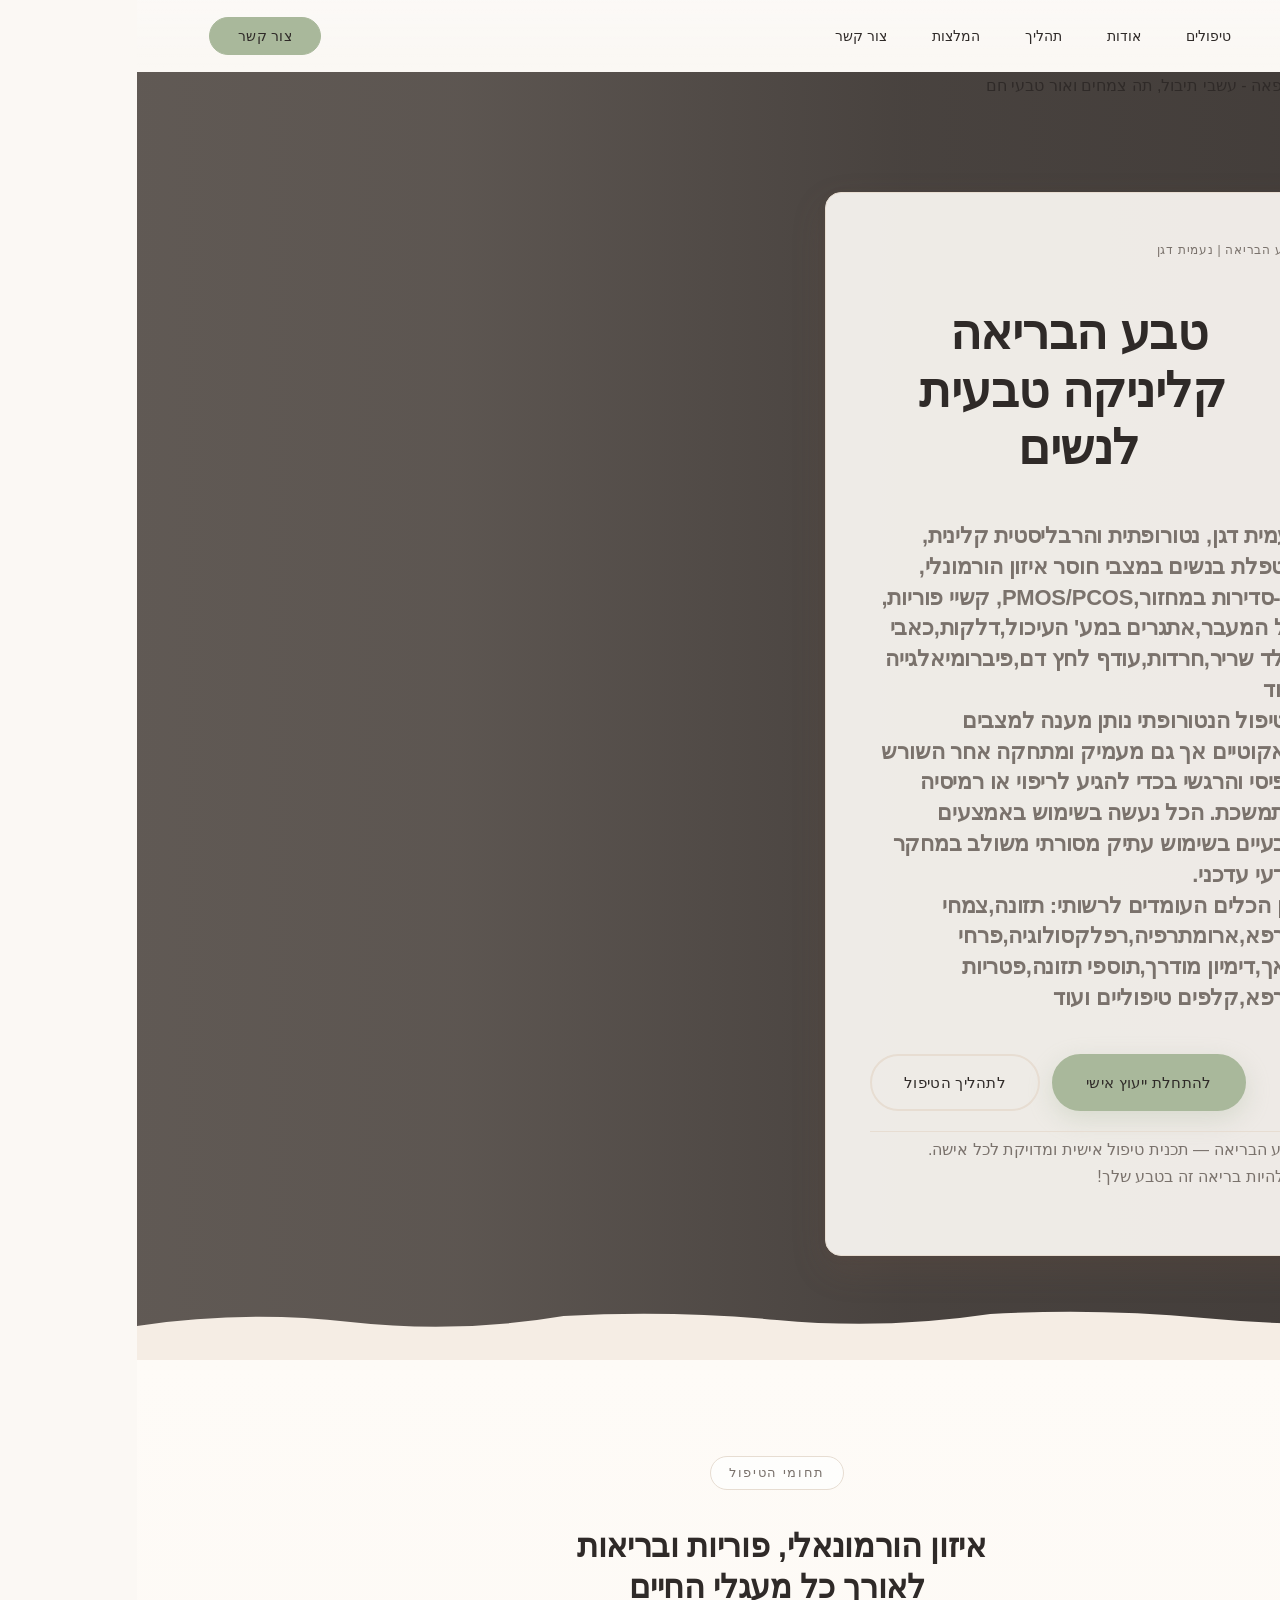
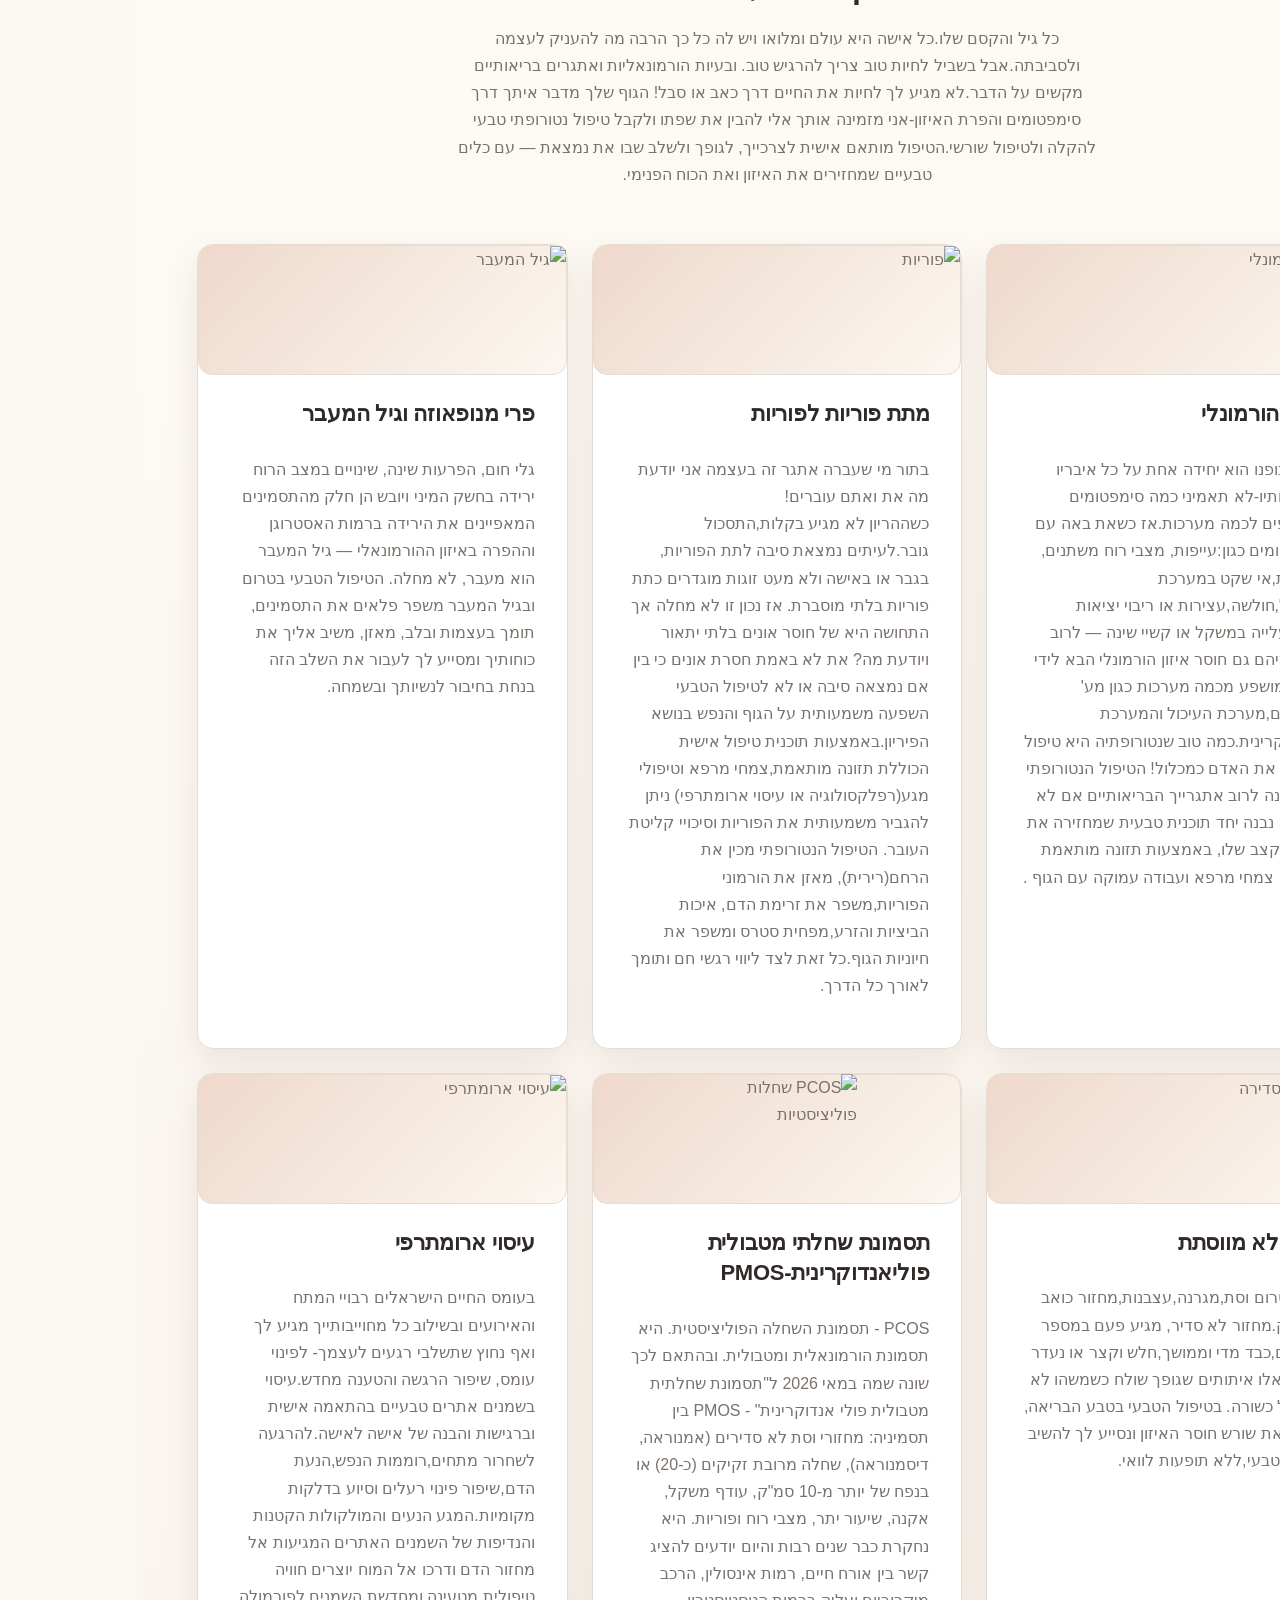
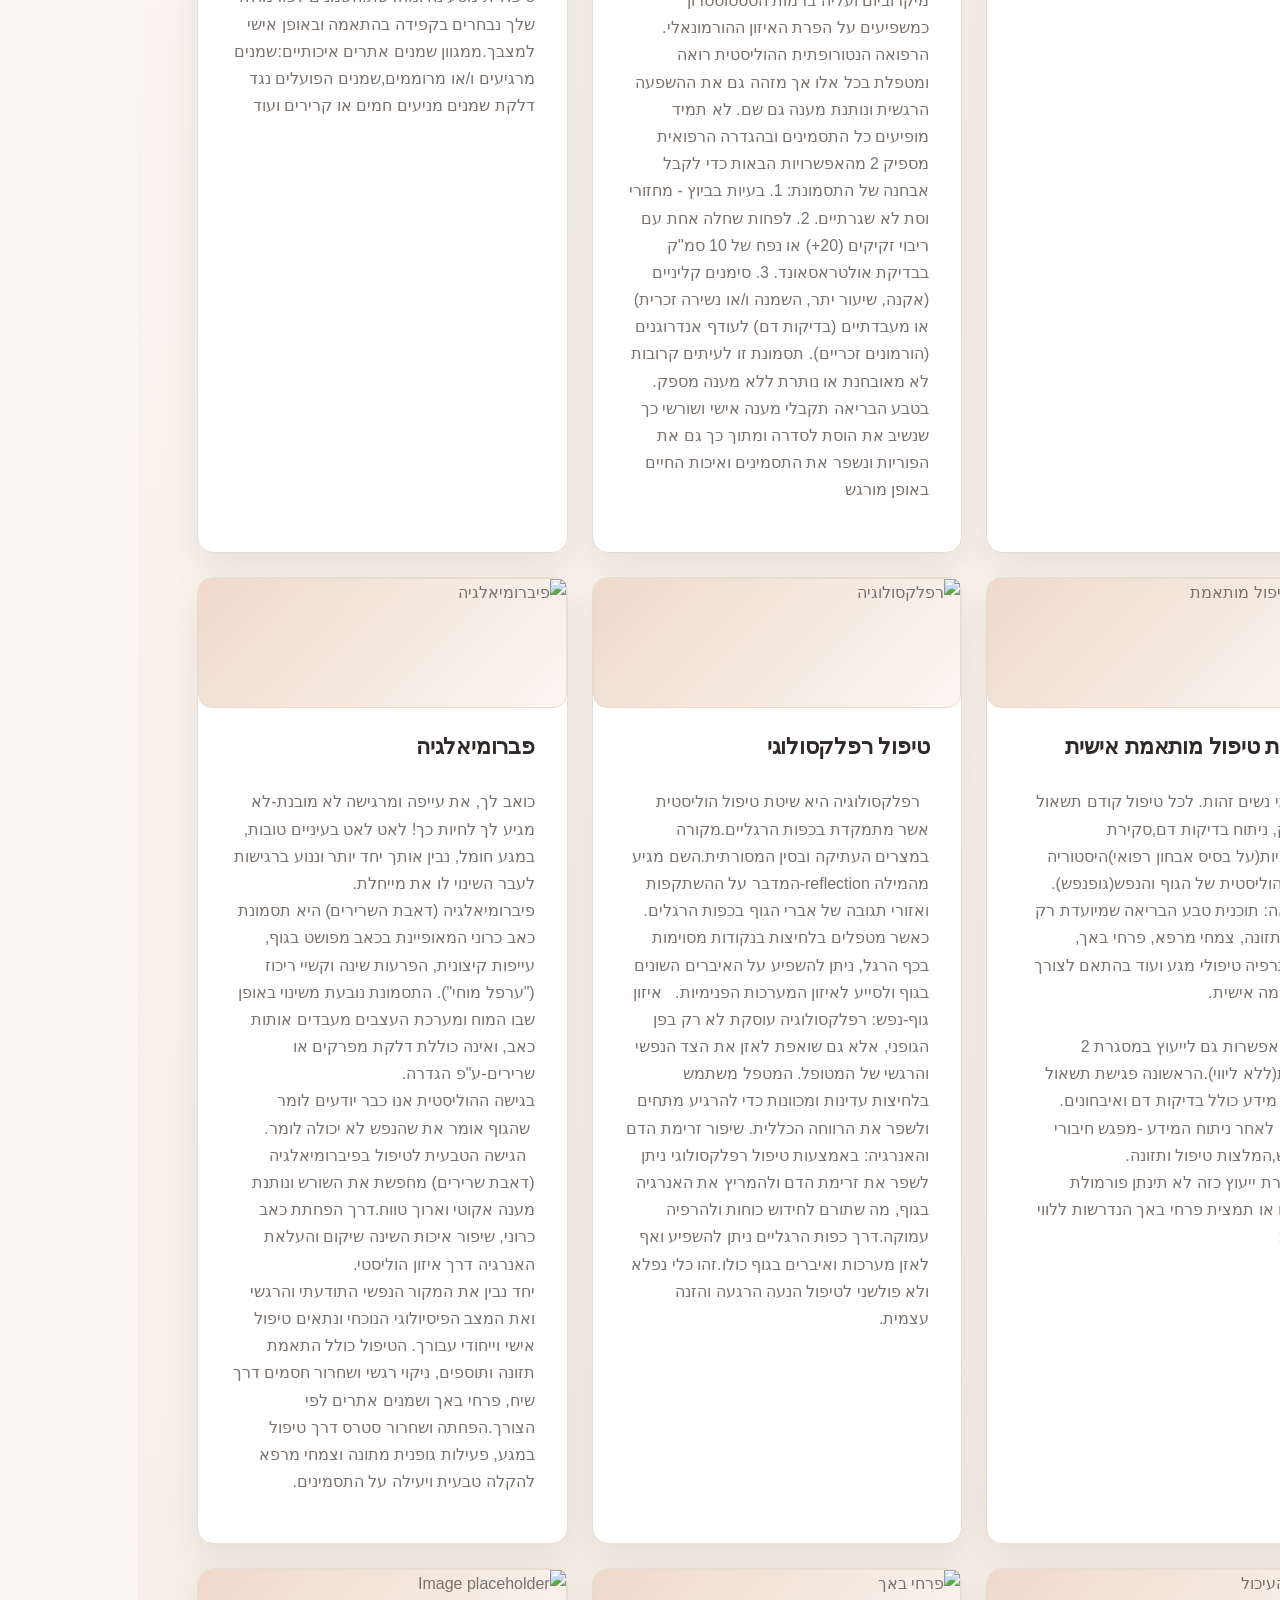
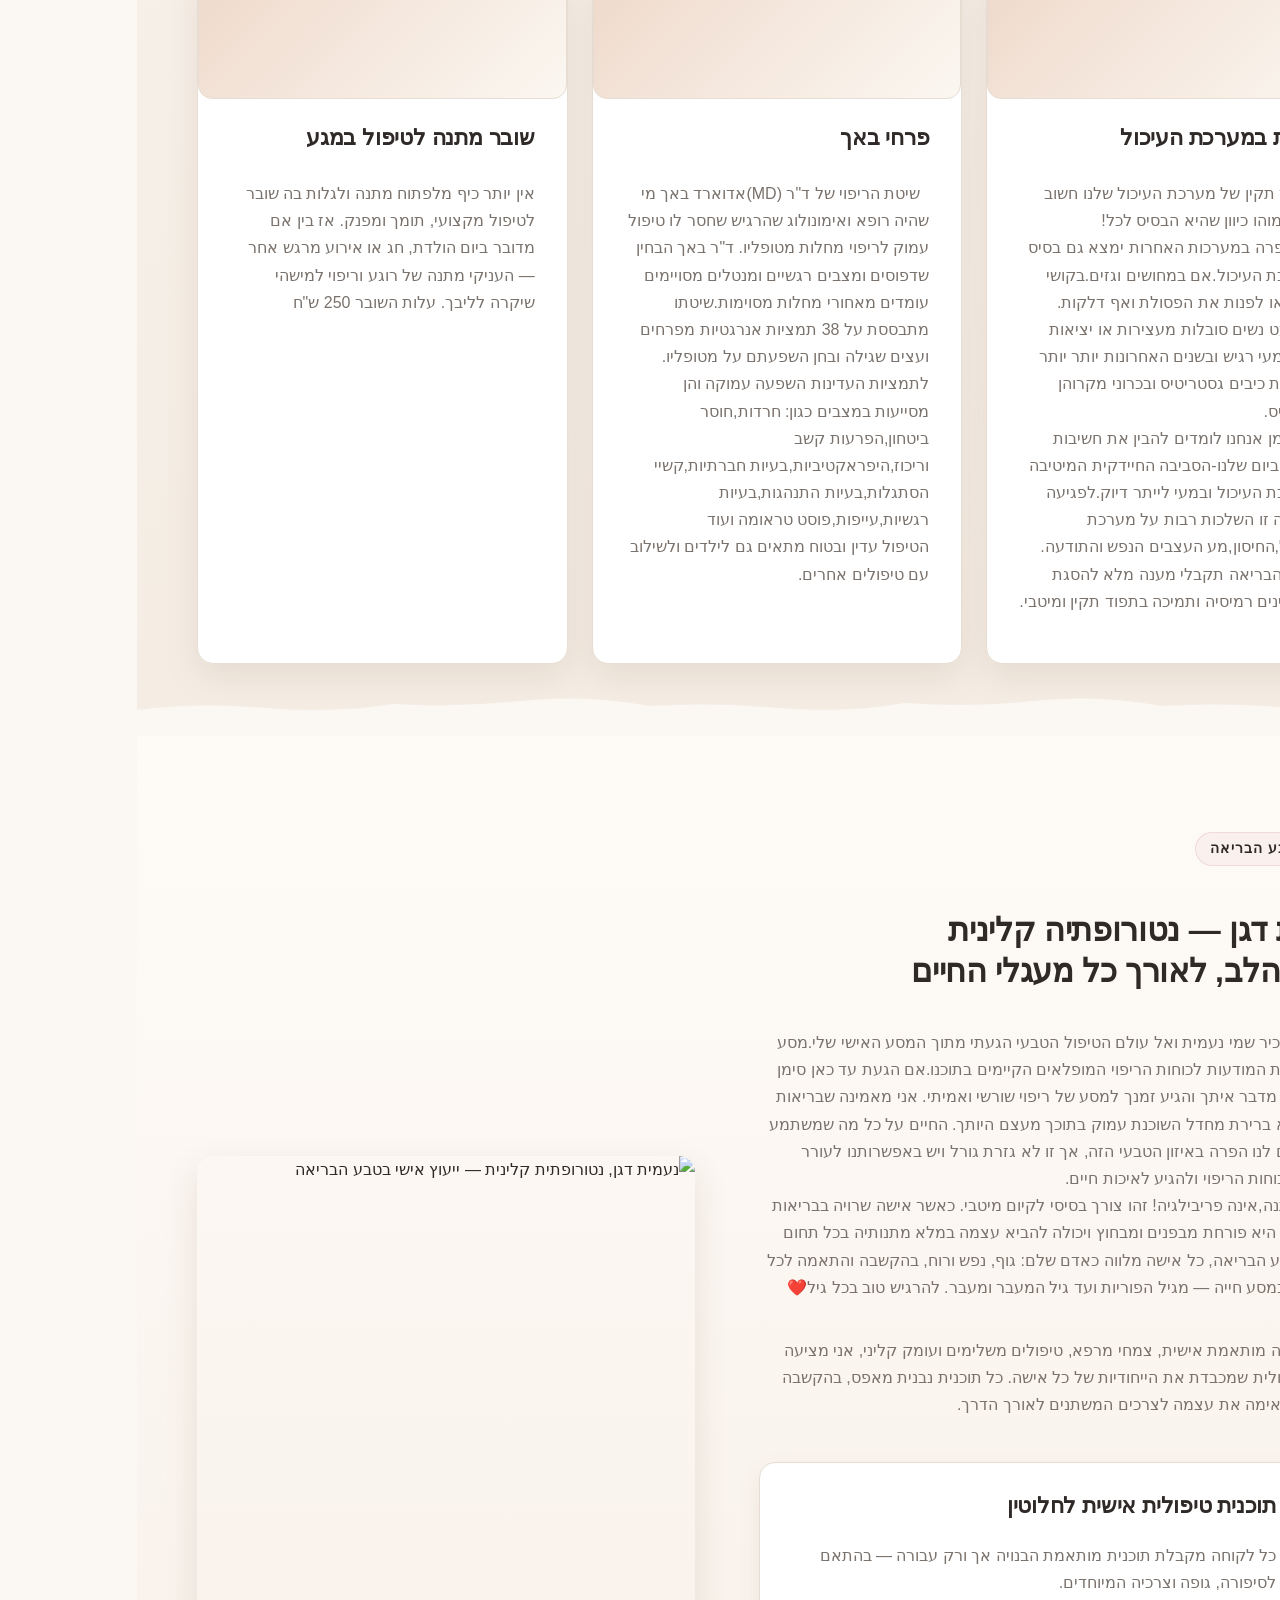
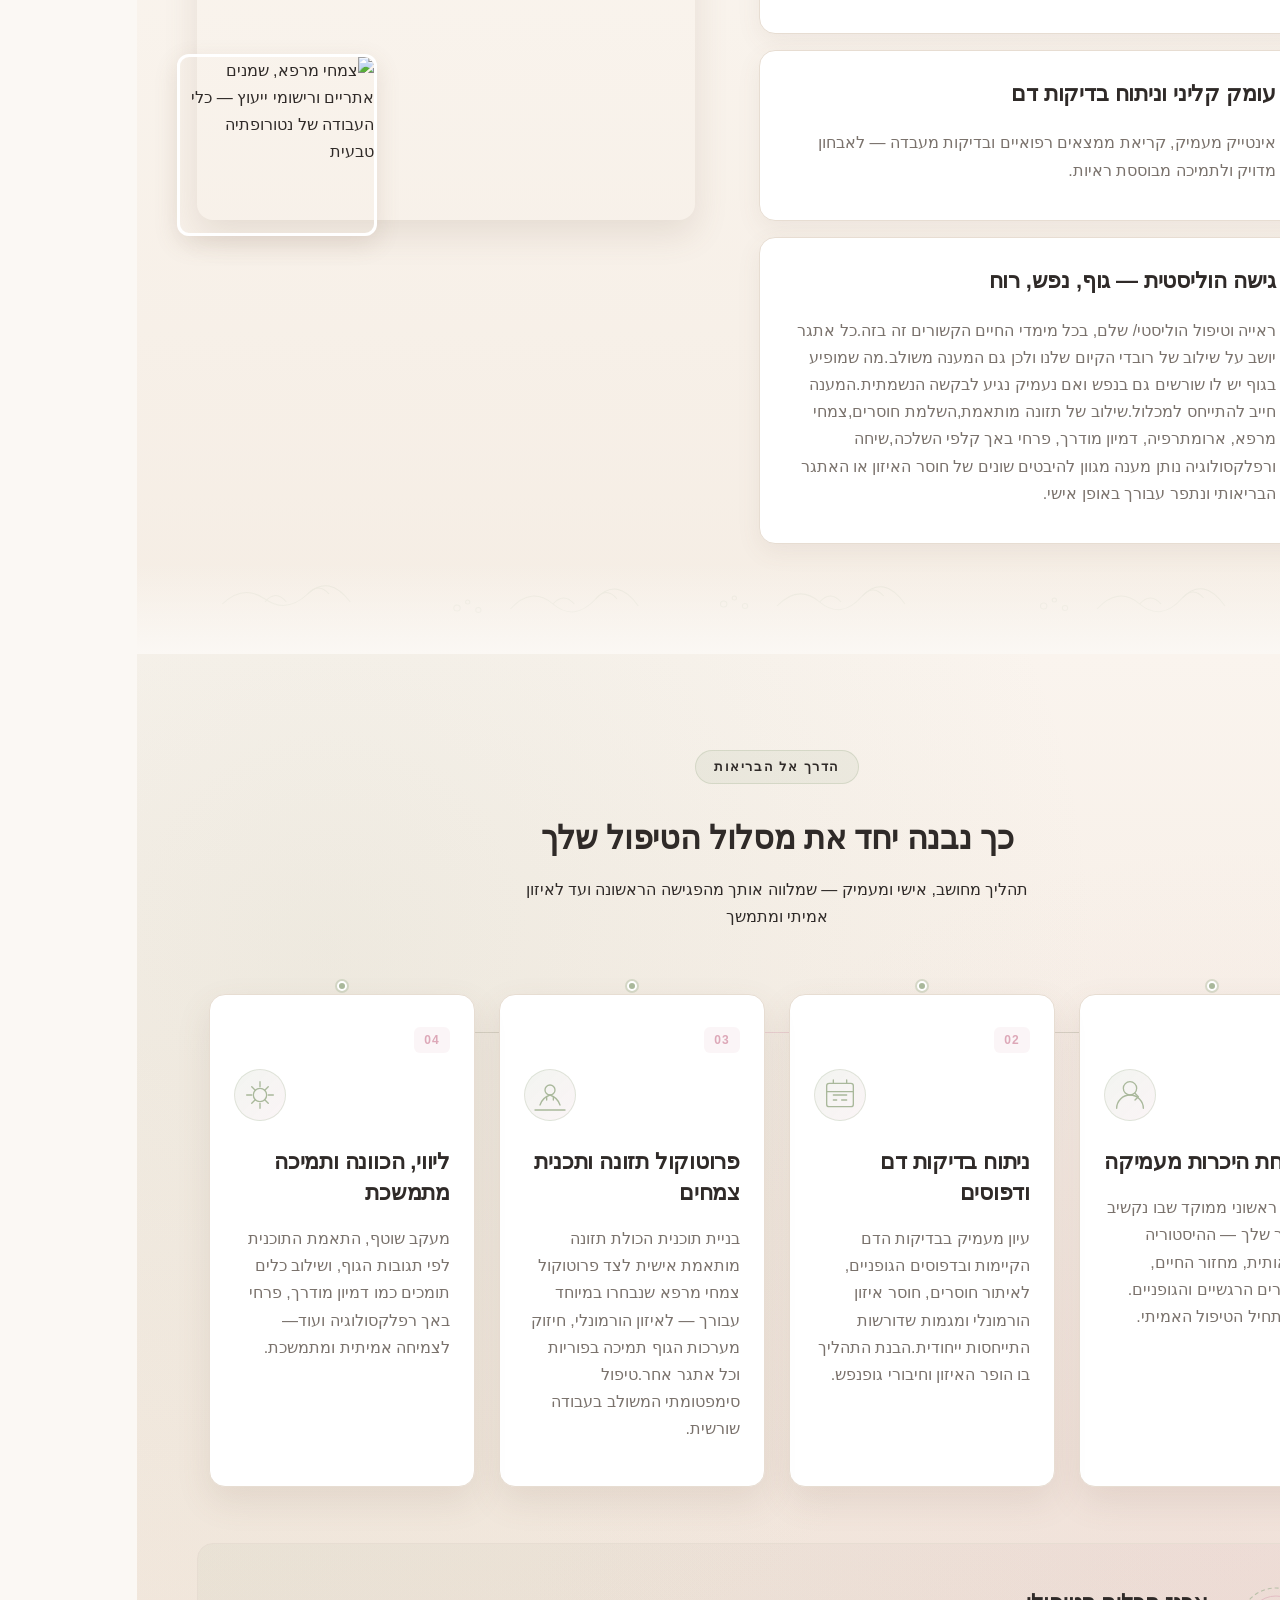
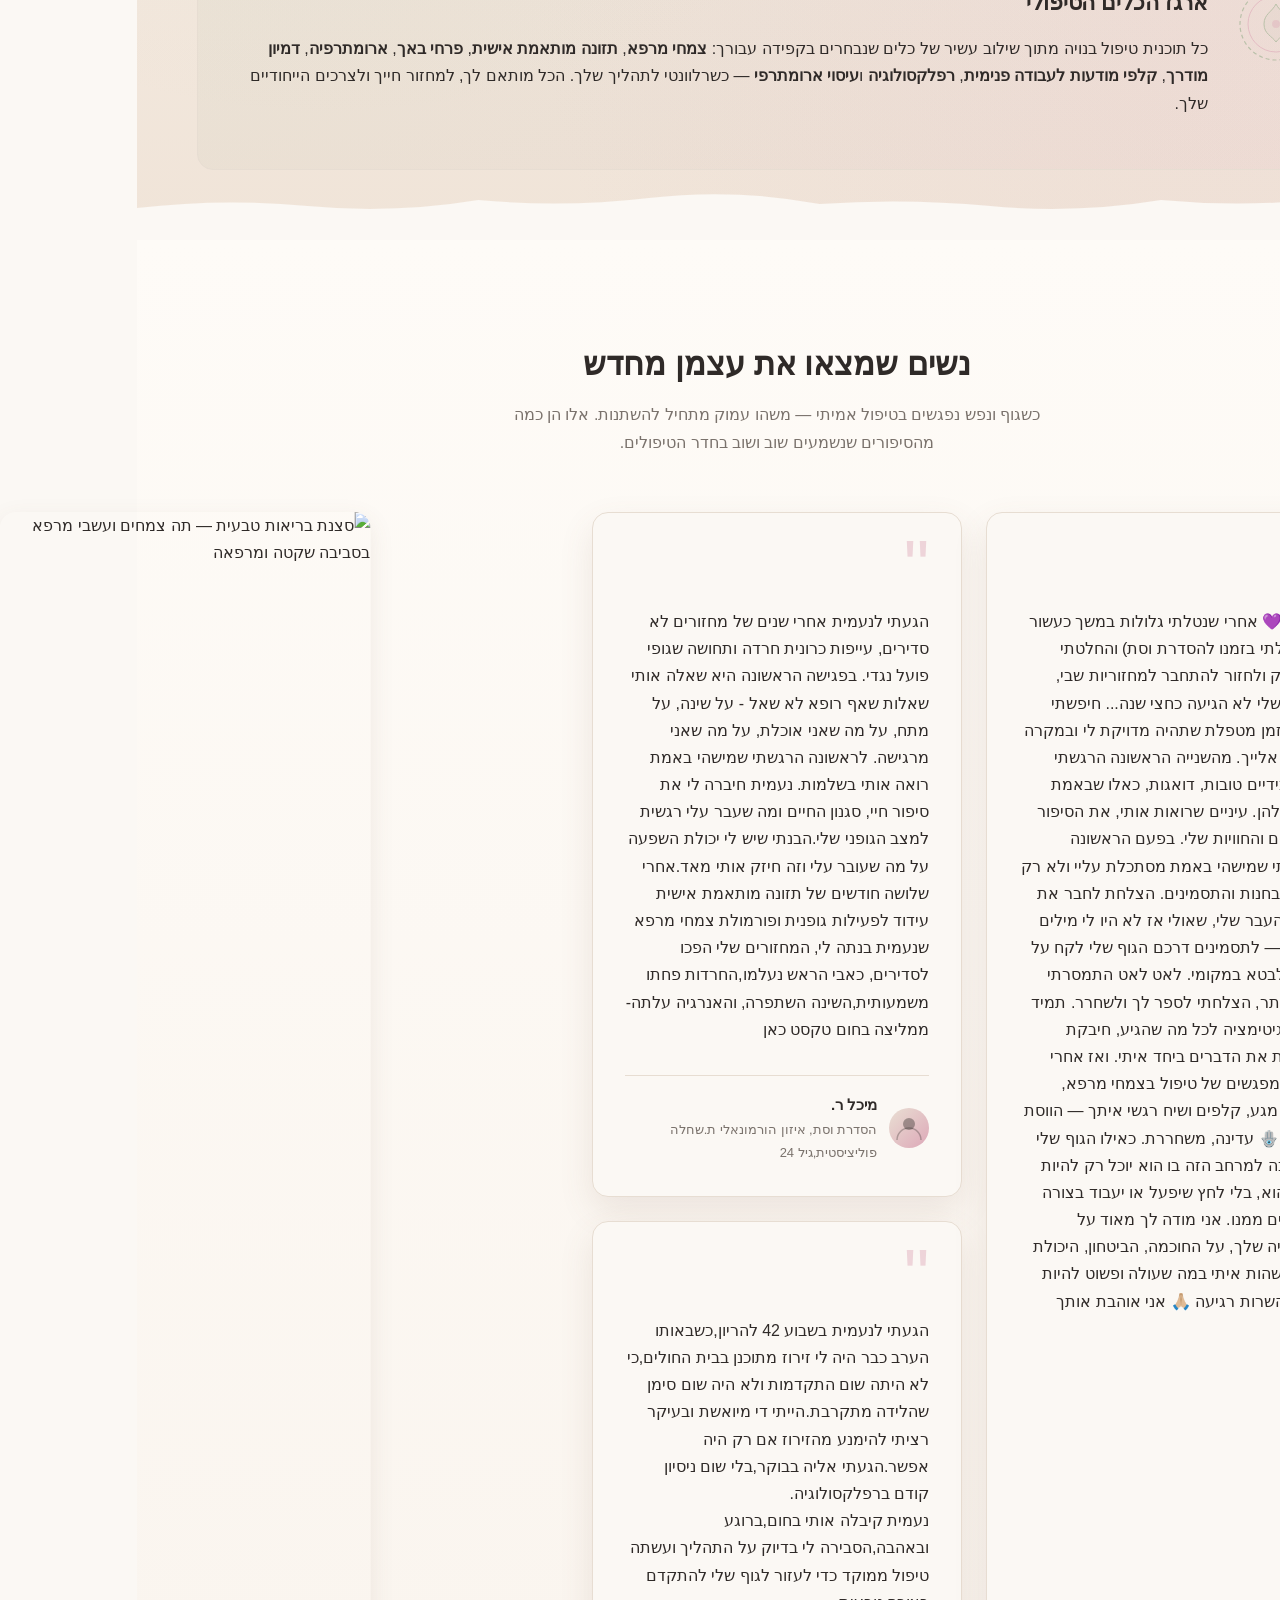
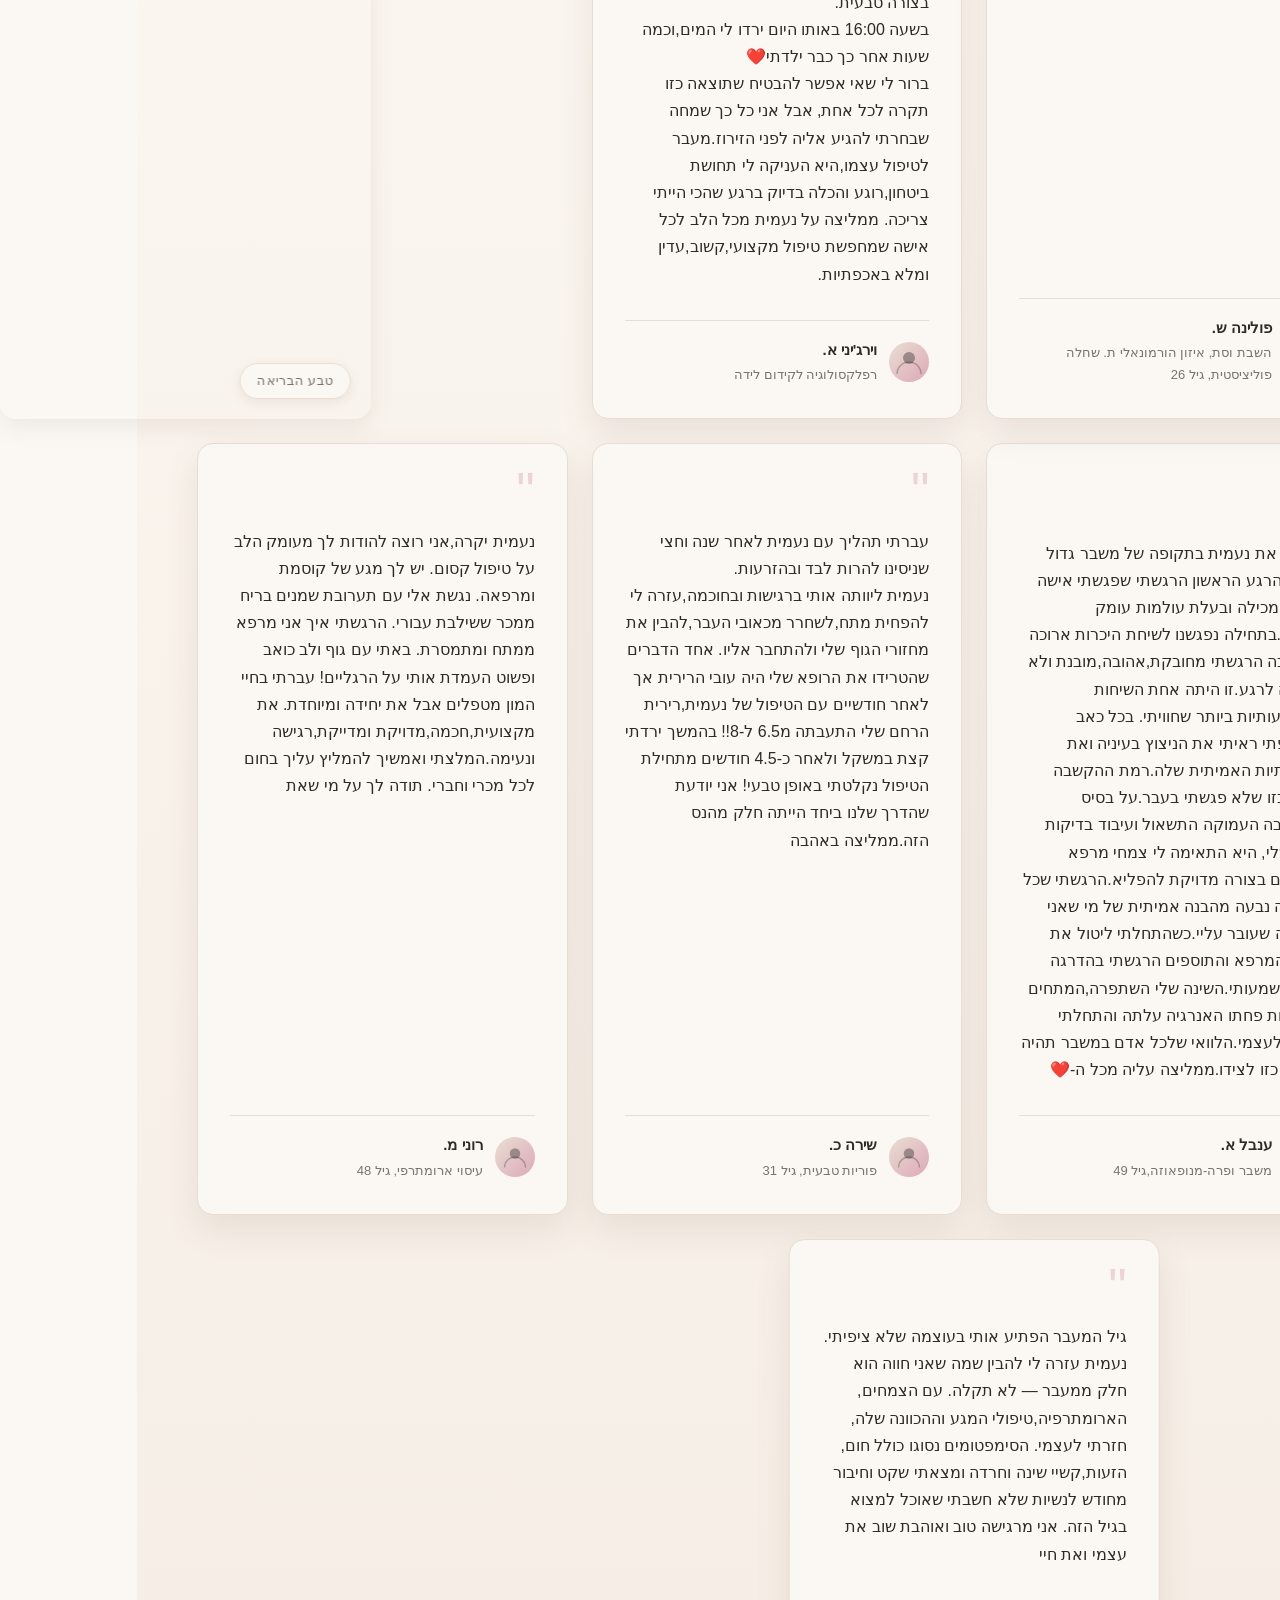
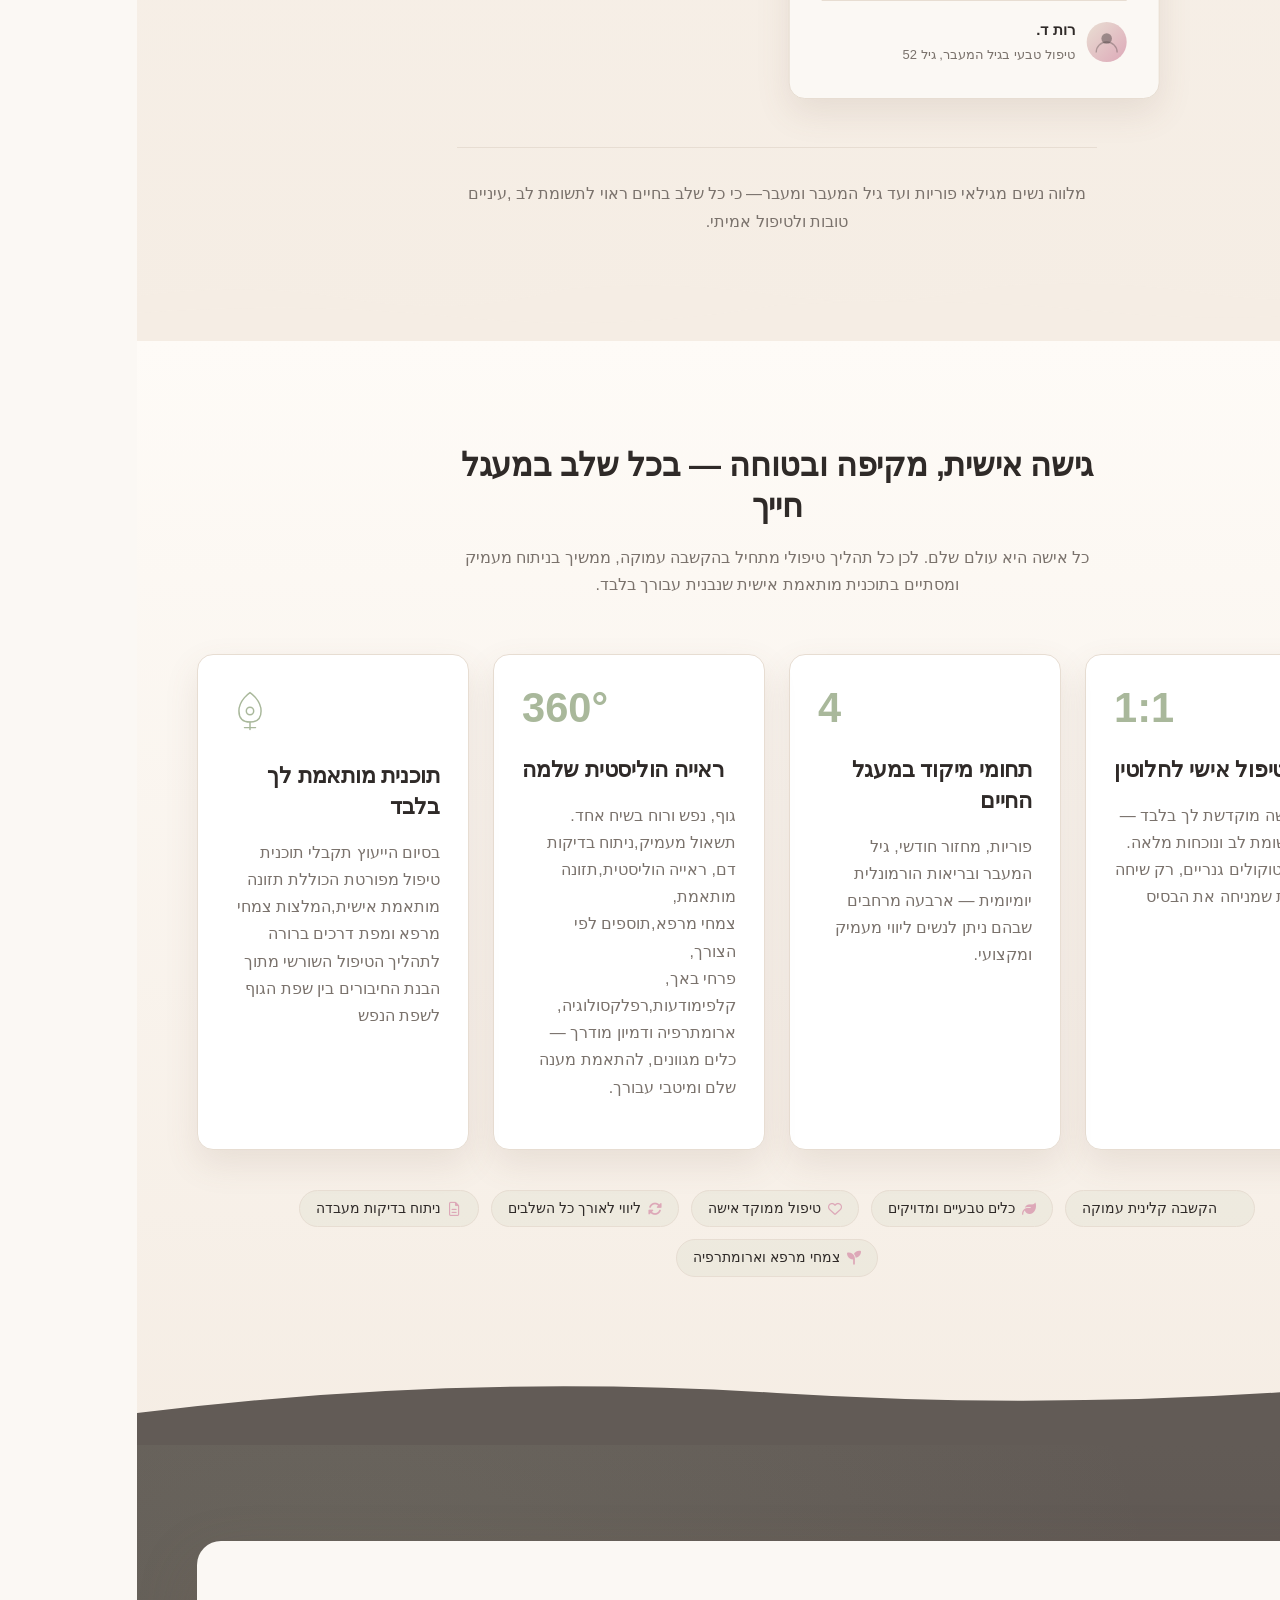
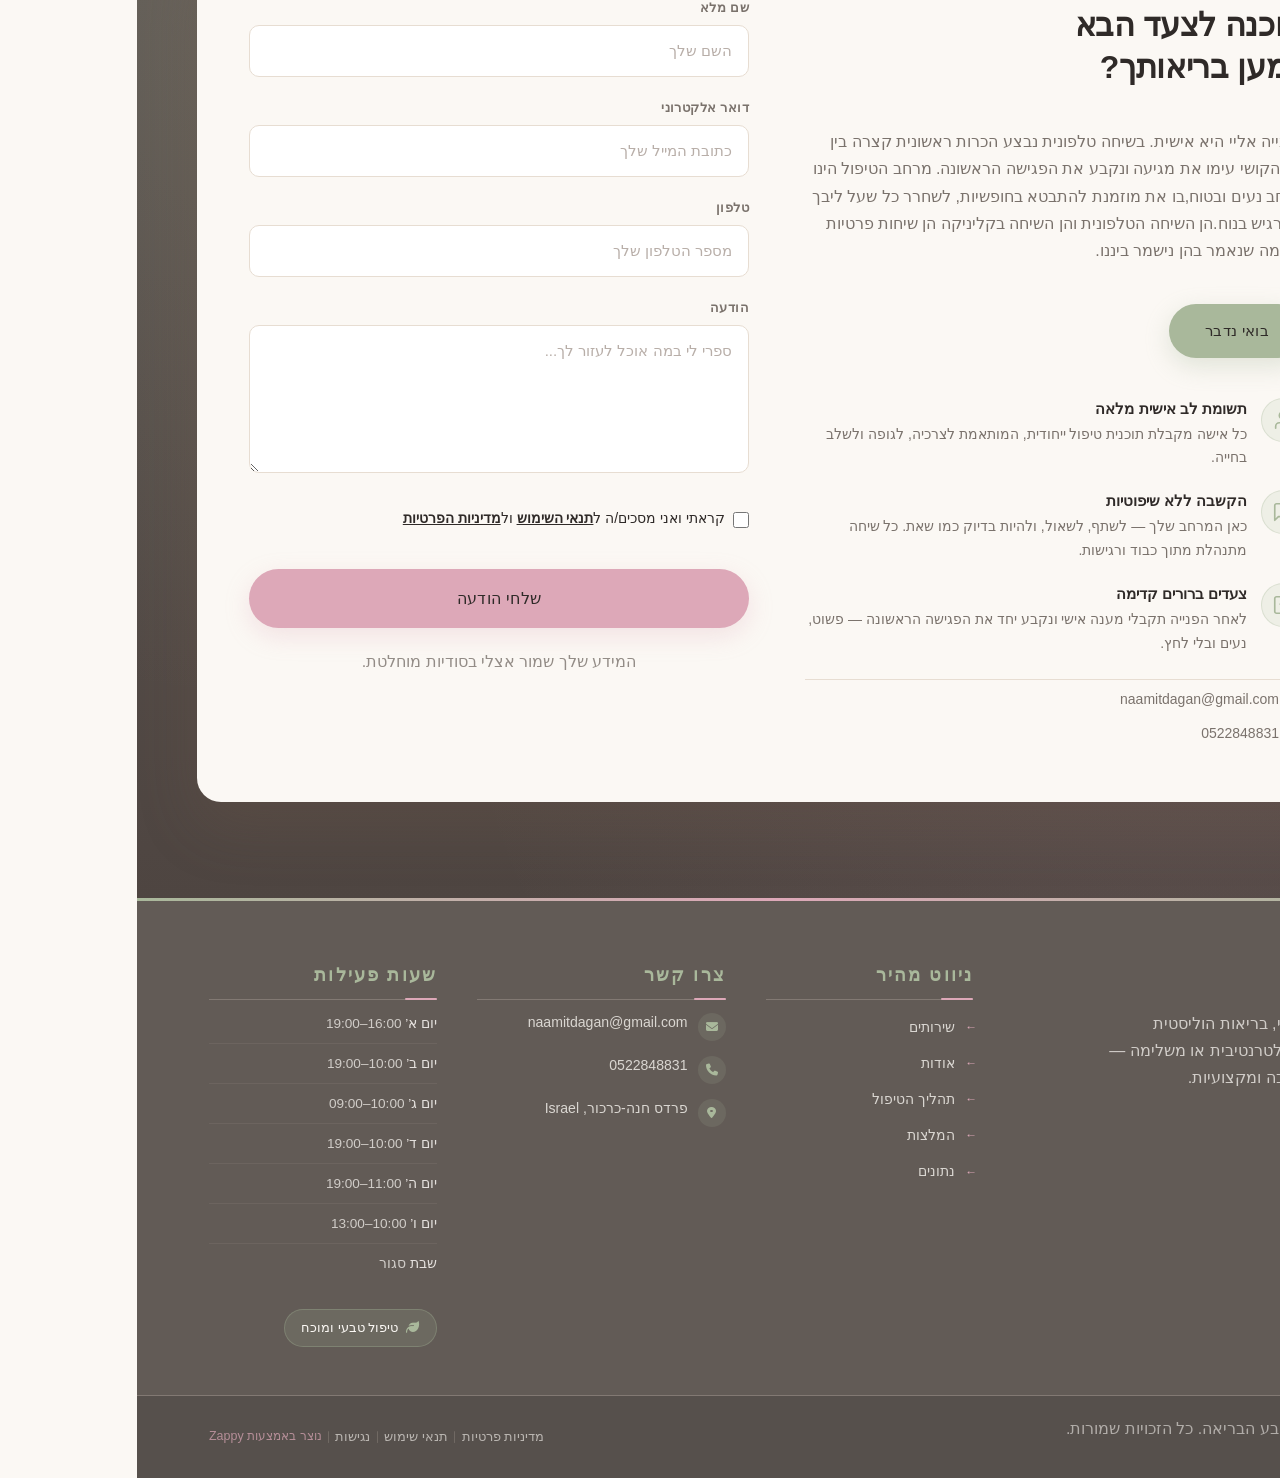
==== commit 752f6bdd: "Background sync: Progressive GitHub Sync" ====
--- a/public/index.html
+++ b/public/index.html
@@ -1 +1 @@
-<!doctype html><html dir="rtl" lang="he"><head><meta charset="UTF-8"><meta content="width=device-width,initial-scale=1" name="viewport"><meta content="index, follow" name="robots"><title>נעמית דגן – טבע הבריאה | איזון הורמונלי, פוריות ובריאות טבעית לנשים</title><meta content="נעמית דגן – נטורופתית והרבליסטית קלינית, רפלקסולוגית, ארומתרפיסטית ומטפלת מוסמכת פרחי באך בטבע הבריאה. טיפול טבעי וטיפול טבעי לנשים: איזון הורמונלי, פוריות וטיפול טבעי בפוריות, תת-פוריות, תסמונת השחלה הפוליציסטית (PCOS), גיל המעבר, ווסת לא סדירה (דיסמנוראה) ווסת נעדרת (אמנוראה) – תוכנית טיפול אישית וטבעית בכל שלב במעגל החיים." name="description"><meta content="תזונה מותאמת אישית, טבע הבריאה, נטורופתיה לאיזון הורמונלי נשים, טיפול טבעי בגיל המעבר" name="keywords"><link href="/assets/favicon.ico" rel="icon" type="image/x-icon"><link href="/assets/favicon-16x16.png" rel="icon" type="image/png" sizes="16x16"><link href="/assets/favicon-32x32.png" rel="icon" type="image/png" sizes="32x32"><link href="/assets/favicon-48x48.png" rel="icon" type="image/png" sizes="48x48"><link href="/assets/favicon-192x192.png" rel="icon" type="image/png" sizes="192x192"><link href="/assets/favicon-512x512.png" rel="icon" type="image/png" sizes="512x512"><link href="/assets/apple-touch-icon.png" rel="apple-touch-icon"><script>!function(){"use strict";var t="7a3b5e74-ebc9-448e-9f3d-fd29e437d188",e="https://api.zappy5.com/api/analytics/track",a=18e5,n=2592e6,o=!0,i=!0,r=!0;var s=function(){var e="zappy_visitor_"+t,a=null;try{if(a=localStorage.getItem(e)){var o=JSON.parse(a),i=Date.now();if(i-o.created<n)return o.lastSeen=i,localStorage.setItem(e,JSON.stringify(o)),o.id}}catch(t){console.warn("Zappy Analytics: LocalStorage not available")}var r="zv_"+Date.now()+"_"+Math.random().toString(36).substr(2,9);try{localStorage.setItem(e,JSON.stringify({id:r,created:Date.now(),lastSeen:Date.now()}))}catch(t){}return r}(),c=function(){var e="zappy_session_"+t,n=null;try{if(n=sessionStorage.getItem(e)){var o=JSON.parse(n),i=Date.now();if(i-o.timestamp<a)return o.timestamp=i,sessionStorage.setItem(e,JSON.stringify(o)),o.id}}catch(t){console.warn("Zappy Analytics: SessionStorage not available")}var r="zs_"+Date.now()+"_"+Math.random().toString(36).substr(2,9);try{sessionStorage.setItem(e,JSON.stringify({id:r,timestamp:Date.now()}))}catch(t){}return r}();function l(a,n){n=n||{};var o={website_id:t,event_type:a,page_path:window.location.pathname,referrer:document.referrer||"direct",visitor_id:s,session_id:c,metadata:n};if(navigator.sendBeacon){var i=new Blob([JSON.stringify(o)],{type:"application/json"});navigator.sendBeacon(e,i)}else fetch(e,{method:"POST",headers:{"Content-Type":"application/json"},body:JSON.stringify(o),keepalive:!0}).catch(function(t){console.warn("Zappy Analytics: Failed to track event",t)})}o&&l("pageview",{title:document.title,url:window.location.href}),i&&document.addEventListener("click",function(t){var e=t.target;if("BUTTON"===e.tagName||e.closest("button")){var a="BUTTON"===e.tagName?e:e.closest("button");l("click",{element:"button",text:a.textContent.trim().substring(0,100),id:a.id||null,class:a.className||null})}else if("A"===e.tagName||e.closest("a")){var n="A"===e.tagName?e:e.closest("a");l("navigation",{element:"link",text:n.textContent.trim().substring(0,100),href:n.href,external:n.hostname!==window.location.hostname})}},!0),r&&document.addEventListener("submit",function(t){var e=t.target;l("form_submit",{form_id:e.id||null,form_name:e.name||null,form_action:e.action||null,form_method:e.method||"GET"})},!0);var d=Date.now();window.addEventListener("beforeunload",function(){l("page_unload",{time_on_page:Math.floor((Date.now()-d)/1e3),page_path:window.location.pathname})}),window.zappyAnalytics={track:l,getVisitorId:function(){return s},getSessionId:function(){return c}}}()</script><script>!function(){"use strict";if(!window.zappyFireMarketingEvent){var t={begin_checkout:"checkout_started",purchase:"checkout_complete",add_to_cart:"add_to_cart",view_product:"view_product"},e={whatsapp_click:{ga4:"contact",meta:"Contact",gtm:"whatsapp_click",ecom:!1},phone_click:{ga4:"contact",meta:"Contact",gtm:"phone_click",ecom:!1},contact_form_submitted:{ga4:"generate_lead",meta:"Lead",gtm:"contact_form_submitted",ecom:!1},checkout_started:{ga4:"begin_checkout",meta:"InitiateCheckout",gtm:"begin_checkout",ecom:!0},checkout_complete:{ga4:"purchase",meta:"Purchase",gtm:"purchase",ecom:!0},product_inquiry:{ga4:"generate_lead",meta:"Lead",gtm:"product_inquiry",ecom:!1},add_to_cart:{ga4:"add_to_cart",meta:"AddToCart",gtm:"add_to_cart",ecom:!0},view_product:{ga4:"view_item",meta:"ViewContent",gtm:"view_item",ecom:!0}};window.zappyFlushPendingMetaEvents=l,window.zappyFireMarketingEvent=function(r,n,o){try{o=o||{};var p=t[r]||r,d=e[p];if(!d)return;(n=n||{}).pagePath||n.page_path||(n.pagePath=a());var l="",m=!1,s=!1;if("checkout_complete"===p&&(m=!(!(l=String(n.orderId||n.order_id||n.transaction_id||""))||!function(t){if(!t)return!1;try{return"1"===window.sessionStorage.getItem(c(t))}catch(t){return!1}}(l)),s=!(!l||!u(l)),m&&s))return;if(!o.skipFirstParty&&!m)try{window.zappyAnalytics&&"function"==typeof window.zappyAnalytics.track&&window.zappyAnalytics.track(p,n)}catch(t){}if(!m){try{if(window.dataLayer=window.dataLayer||[],d.ecom){var _=i(p,n),h={};_.transaction_id&&(h.transaction_id=_.transaction_id),null!=_.value&&(h.value=_.value),_.currency&&(h.currency=_.currency),_.items&&(h.items=_.items),window.dataLayer.push({ecommerce:null}),window.dataLayer.push({event:d.gtm,ecommerce:h}),"checkout_complete"!==p&&"checkout_started"!==p||(window.dataLayer.push({ecommerce:null}),window.dataLayer.push({event:p,ecommerce:h}))}else{var w={event:d.gtm};for(var f in n)Object.prototype.hasOwnProperty.call(n,f)&&(w[f]=n[f]);window.dataLayer.push(w)}}catch(t){}l&&function(t){if(t)try{window.sessionStorage.setItem(c(t),"1")}catch(t){}}(l)}}catch(t){}};var r=Object.create(null);document.addEventListener("click",function(t){try{var e=t.target;if(!e)return;var r=s(e,".whatsapp-float, a.whatsapp-float, [data-zappy-whatsapp]"),n=function(t){for(var e=t;e&&e!==document;){if("A"===e.tagName)return e;e=e.parentElement}return null}(e),i=n&&n.href||"";if(r||n&&function(t){if(!t)return!1;var e=String(t).toLowerCase();return-1!==e.indexOf("wa.me/")||-1!==e.indexOf("api.whatsapp.com")||-1!==e.indexOf("whatsapp.com/send")||0===e.indexOf("whatsapp:")}(i)){if(!m("wa:"+i)){var c=r?"float":"link";window.zappyFireMarketingEvent("whatsapp_click",{source:c,href:i||null,pagePath:a()})}return}var o=s(e,".phone-header-btn, .nav-phone-btn, .call-btn, [data-zappy-phone]"),u="";if(n&&n.href&&0===String(n.href).toLowerCase().indexOf("tel:")?u=n.href:o&&o.href&&0===String(o.href).toLowerCase().indexOf("tel:")&&(u=o.href),o||u){var p="";return u&&(p=String(u).replace(/^tel:/i,"").trim()),void(m("tel:"+(p||o&&o.id||"btn"))||window.zappyFireMarketingEvent("phone_click",{source:o?"button":"link",phone:p||null,href:u||null,pagePath:a()}))}}catch(t){}},!0)}function a(){try{if(window.ZAPPY_CONFIG&&window.ZAPPY_CONFIG.currentPagePath)return window.ZAPPY_CONFIG.currentPagePath}catch(t){}try{return window.location.pathname||"/"}catch(t){return"/"}}function n(t){var e=(t=t||{}).items||t.cartItems||t.cart_items||t.lineItems||[];Array.isArray(e)||(e=[]);for(var r=[],a=0;a<e.length;a++){var n=e[a];if(n&&"object"==typeof n){var i=String(n.item_id||n.productId||n.product_id||n.id||"").trim(),c=String(n.item_name||n.productName||n.product_name||n.name||"").trim(),o=parseFloat(null!=n.price?n.price:null!=n.unitPrice?n.unitPrice:0)||0,u=Math.max(1,parseInt(null!=n.quantity?n.quantity:null!=n.qty?n.qty:1,10)||1);(i||c)&&r.push({item_id:i||c,item_name:c||i,price:o,quantity:u})}}return r}function i(t,e){var r=n(e=e||{}),i=parseFloat(null!=e.value?e.value:null!=e.total?e.total:0)||0,c=String(e.currency||"USD").toUpperCase();if("checkout_complete"===t)return{transaction_id:String(e.transaction_id||e.orderId||e.order_id||e.orderNumber||"")||void 0,value:i,currency:c,items:r};if("checkout_started"===t)return{value:i,currency:c,items:r};if("add_to_cart"===t){var o=r.length?r:[{item_id:String(e.productId||e.product_id||""),item_name:String(e.productName||e.product_name||""),price:parseFloat(null!=e.value?e.value:null!=e.price?e.price:0)||0,quantity:parseInt(null!=e.quantity?e.quantity:1,10)||1}].filter(function(t){return t.item_id||t.item_name});return{value:i||(o[0]?o[0].price*o[0].quantity:0),currency:c,items:o}}if("view_product"===t){var u=r.length?r:[{item_id:String(e.productId||e.product_id||""),item_name:String(e.productName||e.product_name||""),price:parseFloat(null!=e.price?e.price:null!=e.value?e.value:0)||0,quantity:1}].filter(function(t){return t.item_id||t.item_name});return{currency:c,value:i||(u[0]?u[0].price:0),items:u}}return"whatsapp_click"===t||"phone_click"===t?{method:"whatsapp_click"===t?"whatsapp":"phone",page_path:e.pagePath||a()}:"contact_form_submitted"===t||"product_inquiry"===t?{page_path:e.pagePath||a()}:e}function c(t){return"zappy_purchase_fired_"+String(t||"")}function o(t){return"zappy_purchase_meta_fired_"+String(t||"")}function u(t){if(!t)return!1;try{return"1"===window.sessionStorage.getItem(o(t))}catch(t){return!1}}function p(t){if(t)try{window.sessionStorage.setItem(o(t),"1")}catch(t){}}function d(){try{return Array.isArray(window.__zappyPendingMetaEvents)||(window.__zappyPendingMetaEvents=[]),window.__zappyPendingMetaEvents}catch(t){return[]}}function l(){if("function"==typeof window.fbq){var t=d().slice();try{window.__zappyPendingMetaEvents=[]}catch(t){}for(var e=0;e<t.length;e++){var r=t[e];if(r&&r.eventName&&(!r.orderId||!u(r.orderId)))try{window.fbq("track",r.eventName,r.params||{}),r.orderId&&p(r.orderId)}catch(t){}}}}function m(t){var e=Date.now();return!!(r[t]&&e-r[t]<800)||(r[t]=e,!1)}function s(t,e){return t&&t.closest?t.closest(e):null}}()</script><meta content="נעמית דגן – טבע הבריאה | קליניקה טבעית לנשים" property="og:title"><meta content="נעמית דגן – נטורופתית והרבליסטית קלינית, רפלקסולוגית, ארומתרפיסטית ומטפלת מוסמכת פרחי באך בטבע הבריאה. טיפול טבעי לנשים: איזון הורמונלי, פוריות, תת-פוריות, PCOS, גיל המעבר, ווסת לא סדירה ווסת נעדרת." property="og:description"><meta content="summary_large_image" name="twitter:card"><meta content="נעמית דגן – טבע הבריאה | קליניקה טבעית לנשים" name="twitter:title"><meta content="נעמית דגן – נטורופתית והרבליסטית קלינית, רפלקסולוגית, ארומתרפיסטית ומטפלת מוסמכת פרחי באך בטבע הבריאה. טיפול טבעי לנשים: איזון הורמונלי, פוריות, תת-פוריות, PCOS, גיל המעבר, ווסת לא סדירה ווסת נעדרת." name="twitter:description"><script type="application/ld+json">{"@context":"https://schema.org","@graph":[{"@type":"LocalBusiness","@id":"https://teva-habria.co.il#organization","name":"טבע הבריאה","url":"https://teva-habria.co.il","description":"Naamit Dagan is a clinical naturopath and herbalist specializing in women's health across all life cycles, operating under the brand 'Teva HaBria' (Nature of Creation). Her philosophy centers on the belief that true health is the ultimate empowerment — when a woman is healthy and vital, she blossoms from within. She takes a holistic mind-body approach, treating conditions such as hormonal imbalances, irregular menstruation, subfertility, PCOS, and menopause using a rich toolkit including deep intake consultations, blood test analysis, personalized nutrition, herbal medicine, Bach flowers, aromatherapy, guided imagery, oracle cards, reflexology, and aromatic massage. Each client receives a fully personalized treatment plan, reflecting a deeply feminine, nature-inspired, and empowering brand identity.","address":{"@type":"PostalAddress","streetAddress":"פרדס חנה-כרכור, Israel"},"contactPoint":[{"@type":"ContactPoint","contactType":"customer service","email":"naamitdagan@gmail.com","telephone":"0522848831"}]},{"@type":"WebSite","@id":"https://teva-habria.co.il#website","url":"https://teva-habria.co.il","name":"טבע הבריאה","publisher":{"@id":"https://teva-habria.co.il#organization"}},{"@type":"ContactPage","@id":"https://teva-habria.co.il#contactpage","url":"https://teva-habria.co.il","name":"נעמית דגן – טבע הבריאה | איזון הורמונלי, פוריות ובריאות טבעית לנשים","mainEntity":{"@id":"https://teva-habria.co.il#organization"},"potentialAction":{"@type":"CommunicateAction","target":{"@type":"EntryPoint","urlTemplate":"https://teva-habria.co.il/api/email/contact-form","actionPlatform":["http/method=POST"],"contentType":"application/json"},"instrument":[{"@type":"PropertyValue","name":"name","propertyID":"text","valueRequired":false,"description":"השם שלך"},{"@type":"PropertyValue","name":"email","propertyID":"email","valueRequired":false,"description":"כתובת המייל שלך"},{"@type":"PropertyValue","name":"phone","propertyID":"tel","valueRequired":false,"description":"מספר הטלפון שלך"},{"@type":"PropertyValue","name":"message","propertyID":"textarea","valueRequired":false,"description":"ספרי לי במה אוכל לעזור לך..."},{"@type":"PropertyValue","name":"privacy_consent","propertyID":"checkbox","valueRequired":true}]}}]}</script><meta content="website" property="og:type"><meta content="he_IL" property="og:locale"><link href="/assets/favicon.ico" rel="icon" type="image/x-icon"><link href="/assets/favicon-16x16.png" rel="icon" type="image/png" sizes="16x16"><link href="/assets/favicon-32x32.png" rel="icon" type="image/png" sizes="32x32"><link href="/assets/favicon-48x48.png" rel="icon" type="image/png" sizes="48x48"><link href="/assets/favicon-192x192.png" rel="icon" type="image/png" sizes="192x192"><link href="/assets/favicon-512x512.png" rel="icon" type="image/png" sizes="512x512"><link href="/assets/apple-touch-icon.png" rel="apple-touch-icon"><link href="https://cdn.jsdelivr.net/npm/vanilla-cookieconsent@3/dist/cookieconsent.css" rel="stylesheet"><style id="zappy-critical-above-fold-css">html{box-sizing:border-box;-webkit-text-size-adjust:100%}*,::after,::before{box-sizing:inherit}body{margin:0;min-width:320px;overflow-x:clip}img,svg,video{max-width:100%;height:auto}main{display:block}.container{width:min(100% - 32px,1200px);margin-inline:auto}.navbar,header .navbar,header[role=banner],nav.navbar{position:relative;z-index:1000;width:100%}.nav-container,.navbar .container{display:flex;align-items:center;justify-content:space-between;min-height:64px}.logo,.logo-link img{display:block;width:35px;height:35px;object-fit:contain}#navMenu,.nav-menu{list-style:none;margin:0;padding:0}#navMenu a,.nav-menu a,.navbar .nav-links a,.navbar a{color:inherit;text-decoration:none}#navMenu .sub-menu,.nav-menu .sub-menu,.navbar .sub-menu{display:none}.fa,.fa-brands,.fa-regular,.fa-solid,.fab,.far,.fas{display:inline-block;min-width:1em;text-align:center}html:not(#zappy-noop) .navbar:has(.nav-ecommerce-icons)>.phone-header-btn,html:not(#zappy-noop)[data-zappy-site-type=ecommerce] .phone-header-btn{display:none!important;visibility:hidden!important;width:0!important;height:0!important;pointer-events:none!important}.zappy-preview-empty-store-cta{display:none!important;visibility:hidden!important;height:0!important;max-height:0!important;overflow:hidden!important;margin:0!important;padding:0!important;border:0!important;box-shadow:none!important}.zappy-catalog-menu{background:var(--surface-color,var(--surface,linear-gradient(135deg,#f8f9fa 0,#fff 100%)));border-bottom:1px solid var(--border-color,#e5e7eb);padding:0;position:sticky;top:0;z-index:90}.zappy-catalog-menu.rtl,.zappy-catalog-menu[dir=rtl]{direction:rtl}.zappy-catalog-menu.ltr,.zappy-catalog-menu[dir=ltr]{direction:ltr}.catalog-menu-container{max-width:1440px;margin:0 auto;display:flex;align-items:center;gap:8px;padding:10px 24px;overflow:visible}.catalog-menu-categories,.catalog-menu-list{display:flex;align-items:center;gap:4px;flex-wrap:wrap;margin:0;padding:0;list-style:none}.catalog-menu-item{display:inline-flex;align-items:center;padding:8px 16px;font-size:14px;font-weight:500;color:var(--text-color,var(--text,#374151));text-decoration:none;border-radius:20px;white-space:nowrap}.catalog-menu-all{background:var(--primary-color,var(--primary,#111));color:var(--text-light,#fff)!important}.catalog-menu-parent{position:relative;display:inline-flex;align-items:center}.catalog-menu-trigger{display:inline-flex;align-items:center;gap:6px}.catalog-menu-chevron{flex-shrink:0}.catalog-menu-parent>.sub-menu{display:none!important;visibility:hidden!important;opacity:0!important;pointer-events:none!important}.hero-section,.index-hero-section,section[class*=hero]{position:relative;overflow:hidden}.hero-section,.index-hero-section{min-height:560px}section[data-hero-type*=fullscreen]{min-height:100vh}.hero-bg-image,.hero-bg-wrapper,section[class*=hero] [class*=hero-bg]{position:absolute;inset:0;width:100%;height:100%}.hero-bg-image img,.hero-bg-wrapper img,section[class*=hero] [data-hero-bg],section[class*=hero] img[data-hero-background=true]{width:100%!important;height:100%!important;object-fit:cover!important;display:block}.hero-content,section[class*=hero] .container{position:relative;z-index:2}@media(max-width:768px){:root{--header-height:72px;--total-header-height:72px;--zappy-mobile-menu-top:72px}html[data-zappy-site-type=ecommerce] body{padding-top:var(--total-header-height,72px)}html[data-zappy-site-type=ecommerce] body>.navbar:not(.zappy-catalog-menu),html[data-zappy-site-type=ecommerce] body>nav.navbar{position:fixed!important;top:0;left:0;right:0;z-index:100000;width:100%;margin-bottom:0}.zappy-catalog-menu{position:fixed;top:var(--header-height,72px);left:0;right:0;z-index:99999}.nav-container,.navbar .container{min-height:60px}#navMenu,.nav-menu{max-width:100vw;overflow-x:hidden}.hero-section,.index-hero-section,section[class*=hero],section[data-hero-type*=fullscreen]{min-height:100svh}.hero-bg-image,.hero-bg-wrapper,.hero-scrim{min-height:100svh}}:root{--zappy-header-stack-height:calc(var(--zappy-announcement-height, 40px) + var(--header-height, 72px))}body:has(.zappy-announcement-bar) .navbar:not(.zappy-catalog-menu):not(.mobile-search-panel),body:has(.zappy-announcement-bar) header.navbar,body:has(.zappy-announcement-bar) nav.navbar:not(.zappy-catalog-menu){top:var(--zappy-announcement-height,40px)!important}body:has(.zappy-announcement-bar) .index-hero-section,body:has(.zappy-announcement-bar) main>section[class*=hero]:first-of-type,body:has(.zappy-announcement-bar) section[data-hero-type^=fullscreen]{margin-top:calc(-1 * var(--zappy-header-stack-height))!important;padding-top:calc(var(--zappy-header-stack-height))!important}[data-zappy-content-align]{display:flex!important;flex-direction:column!important}[data-zappy-content-align^=top-]{justify-content:flex-start!important}[data-zappy-content-align^=center-],[data-zappy-content-align^=lower-],[data-zappy-content-align^=upper-]{justify-content:center!important}[data-zappy-content-align^=bottom-]{justify-content:flex-end!important}[data-zappy-content-align$="-left"],[data-zappy-content-align$="-mid-left"]{align-items:flex-start!important;text-align:start!important}[data-zappy-content-align$="-center"]{align-items:center!important;text-align:center!important}[data-zappy-content-align$="-mid-right"],[data-zappy-content-align$="-right"]{align-items:flex-end!important;text-align:end!important}[data-zappy-content-align] [data-zappy-align-target]{margin-left:auto;margin-right:auto}[data-zappy-content-align$="-center"] [data-zappy-align-target],[data-zappy-content-align$="-center"] [data-zappy-align-target]>*{text-align:center!important}</style><link href="/styles.css" rel="stylesheet"><script>window.ZAPPY_WEBSITE_ID="7a3b5e74-ebc9-448e-9f3d-fd29e437d188",window.ZAPPY_API_BASE="https://api.zappy5.com"</script><link href="/assets/site-index-hero-image-1-1789019723345-es29yl.webp?v=1789019723345" rel="preload" as="image" fetchpriority="high"><style id="zappy-dropdown-submenu-styles">#navMenu li:has(.sub-menu),.nav-menu li:has(.sub-menu),.navbar li:has(.sub-menu),nav li:has(.sub-menu){position:relative}#navMenu .sub-menu,.nav-menu .sub-menu,.navbar .sub-menu,nav .sub-menu{display:block!important;position:absolute!important;top:100%;left:0;min-width:220px;border-radius:8px;box-shadow:0 8px 25px rgba(0,0,0,.15);padding:8px 0;opacity:0;visibility:hidden;transform:translateY(10px);transition:all .3s ease;z-index:1000;list-style:none;pointer-events:none}#navMenu li:hover>.sub-menu,.nav-menu li:hover>.sub-menu,.navbar li:hover>.sub-menu,nav li:hover>.sub-menu{opacity:1!important;visibility:visible!important;transform:translateY(0)!important;pointer-events:auto!important}.sub-menu li{list-style:none;margin:0;padding:0}.sub-menu a{display:block!important;padding:10px 16px!important;color:var(--text-dark,#333)!important;font-weight:500;text-decoration:none;white-space:nowrap;transition:background-color .2s}.sub-menu .zappy-nav-child>a{padding-left:28px!important;font-size:.9em!important;opacity:.85!important}[dir=rtl] .sub-menu .zappy-nav-child>a,html[lang=ar] .sub-menu .zappy-nav-child>a,html[lang=he] .sub-menu .zappy-nav-child>a{padding-left:10px!important;padding-right:28px!important}.sub-menu .zappy-nav-parent>a{font-weight:600!important}.sub-menu a:hover{background-color:#f5f5f5}[dir=rtl] .nav-menu .sub-menu,[dir=rtl] .navbar .sub-menu,[dir=rtl] nav .sub-menu,html[lang=ar] .nav-menu .sub-menu,html[lang=ar] .navbar .sub-menu,html[lang=ar] nav .sub-menu,html[lang=he] .nav-menu .sub-menu,html[lang=he] .navbar .sub-menu,html[lang=he] nav .sub-menu{left:auto!important;right:0!important}.sub-menu:empty,.sub-menu:not(:has(li)):not(:has(> a)),.sub-menu:not(:has(li:not(.zappy-hidden-menu-item))):not(:has(> a)){display:none!important;opacity:0!important;visibility:hidden!important;pointer-events:none!important}li:has(.menu-group-title):hover>.sub-menu{opacity:1!important;visibility:visible!important;transform:translateY(0)!important;pointer-events:auto!important}#navMenu>li>.menu-group-title,.nav-menu>li>.menu-group-title{display:inline-block;padding:.5rem 1rem;cursor:default;user-select:none}@media (max-width:768px){#navMenu .sub-menu,.nav-menu .sub-menu,.navbar .sub-menu,nav .sub-menu{position:static!important;transform:none!important;box-shadow:none!important;background:0 0!important;max-height:0;overflow:hidden;opacity:0;visibility:hidden;transition:max-height .3s ease,opacity .3s ease;padding:0!important;border-radius:0!important}#navMenu .sub-menu.mobile-expanded,.nav-menu .sub-menu.mobile-expanded,.navbar .sub-menu.mobile-expanded{max-height:none!important;overflow-y:visible!important;opacity:1!important;visibility:visible!important;padding:8px 0 8px 16px!important}[dir=rtl] .sub-menu.mobile-expanded,html[lang=he] .sub-menu.mobile-expanded{padding:8px 16px 8px 0!important}#navMenu li:hover>.sub-menu,.nav-menu li:hover>.sub-menu,.navbar li:hover>.sub-menu,nav li:hover>.sub-menu{opacity:0;visibility:hidden;pointer-events:none}#navMenu li>.sub-menu.mobile-expanded,.nav-menu li>.sub-menu.mobile-expanded,.navbar li>.sub-menu.mobile-expanded,nav li>.sub-menu.mobile-expanded{opacity:1!important;visibility:visible!important;pointer-events:auto!important}#navMenu li:has(.sub-menu),.nav-menu li:has(.sub-menu),.navbar li:has(.sub-menu),nav li:has(.sub-menu){display:flex!important;flex-wrap:wrap!important;align-items:center!important;position:relative!important;min-height:44px!important}#navMenu li:has(.sub-menu)>a,.nav-menu li:has(.sub-menu)>a,.navbar li:has(.sub-menu)>a,nav li:has(.sub-menu)>a{flex:1!important;min-width:0!important}#navMenu li:has(.sub-menu)>.menu-group-title,.nav-menu li:has(.sub-menu)>.menu-group-title,.navbar li:has(.sub-menu)>.menu-group-title,nav li:has(.sub-menu)>.menu-group-title{flex:1!important;min-width:0!important;display:flex!important;align-items:center!important;padding:12px 16px!important;min-height:44px!important;line-height:1.4!important;font-weight:600!important;box-sizing:border-box!important}#navMenu li:has(.sub-menu)>.sub-menu,.nav-menu li:has(.sub-menu)>.sub-menu,.navbar li:has(.sub-menu)>.sub-menu,nav li:has(.sub-menu)>.sub-menu{flex-basis:100%!important;width:100%!important}#navMenu li:has(.sub-menu)>a [class*=arrow],#navMenu li:has(.sub-menu)>a [class*=chevron],.nav-menu li:has(.sub-menu)>a .fa-angle-down,.nav-menu li:has(.sub-menu)>a .fa-chevron-down,.nav-menu li:has(.sub-menu)>a [class*=arrow],.nav-menu li:has(.sub-menu)>a [class*=chevron],nav li:has(.sub-menu)>a [class*=arrow],nav li:has(.sub-menu)>a [class*=chevron]{display:none!important;visibility:hidden!important}.mobile-submenu-toggle{display:flex!important;align-items:center!important;justify-content:center!important;width:44px!important;height:auto!important;background:0 0!important;border:none!important;cursor:pointer!important;color:var(--text-dark)!important;position:static!important;flex-shrink:0!important;align-self:stretch!important;z-index:2!important;padding:0!important;margin:0!important}.mobile-submenu-toggle::after{content:''!important;width:0!important;height:0!important;border-left:6px solid transparent!important;border-right:6px solid transparent!important;border-top:7px solid currentColor!important;transition:transform .3s ease!important}.mobile-submenu-toggle.expanded::after{transform:rotate(180deg)!important}.sub-menu a{padding:10px 0!important;display:block!important;color:var(--text-dark)!important;white-space:normal!important}.sub-menu .zappy-nav-child>a{padding-left:28px!important;font-size:.9em!important;opacity:.85!important}[dir=rtl] .sub-menu .zappy-nav-child>a,html[lang=ar] .sub-menu .zappy-nav-child>a,html[lang=he] .sub-menu .zappy-nav-child>a{padding-left:0!important;padding-right:28px!important}.sub-menu .zappy-nav-parent>a{font-weight:600!important}#navMenu.active,.nav-menu.active{max-width:100vw!important;overflow-x:hidden!important;box-sizing:border-box!important}.navbar .sub-menu li a,.zappy-products-dropdown .sub-menu a,nav.navbar .sub-menu li a{color:var(--text-dark)!important}}@media (min-width:769px){.mobile-submenu-toggle{display:none!important}}</style><style id="zappy-widget-visibility">html[dir=rtl] .whatsapp-float{right:20px!important;left:auto!important}html:not([dir]) .whatsapp-float,html[dir=ltr] .whatsapp-float{left:20px!important;right:auto!important}html[dir=rtl] #mic-access-tool-general-button,html[dir=rtl] #mic-init-access-tool #mic-access-tool-general-button,html[dir=rtl] #mic-init-access-tool .mic-access-tool-general-button,html[dir=rtl] ._access-icon,html[dir=rtl] .mic-access-tool-general-button{left:20px!important;right:auto!important}html:not([dir]) #mic-access-tool-general-button,html:not([dir]) #mic-init-access-tool #mic-access-tool-general-button,html:not([dir]) #mic-init-access-tool .mic-access-tool-general-button,html:not([dir]) ._access-icon,html:not([dir]) .mic-access-tool-general-button,html[dir=ltr] #mic-access-tool-general-button,html[dir=ltr] #mic-init-access-tool #mic-access-tool-general-button,html[dir=ltr] #mic-init-access-tool .mic-access-tool-general-button,html[dir=ltr] ._access-icon,html[dir=ltr] .mic-access-tool-general-button{right:20px!important;left:auto!important}@media (max-width:768px){.whatsapp-float{display:flex!important}}@media (min-width:769px){.whatsapp-float{display:flex!important}}@media (max-width:768px){#mic-access-tool-box,#mic-access-tool-general-button,#mic-init-access-tool #mic-access-tool-box,#mic-init-access-tool #mic-access-tool-general-button,#mic-init-access-tool .mic-access-tool-general-button,._access-icon,._access-menu,.mic-access-tool-box,.mic-access-tool-general-button,div[id*=mic-access-tool-box]{display:none!important;visibility:hidden!important;opacity:0!important;pointer-events:none!important}}@media (min-width:769px){#mic-access-tool-box,#mic-access-tool-general-button,#mic-init-access-tool #mic-access-tool-box,#mic-init-access-tool #mic-access-tool-general-button,#mic-init-access-tool .mic-access-tool-general-button,._access-icon,._access-menu,.mic-access-tool-box,.mic-access-tool-general-button,div[id*=mic-access-tool-box]{display:none!important;visibility:hidden!important;opacity:0!important;pointer-events:none!important}}</style></head><body><nav class="navbar" dir="rtl"><button class="mobile-toggle" aria-label="Menu" id="mobileToggle"><svg viewBox="0 0 24 24" fill="none" height="24" width="24" class="hamburger-icon" style="display:block !important"><path d="M3 12h18M3 6h18M3 18h18" stroke="currentColor" stroke-width="2" stroke-linecap="round"></path></svg> <svg viewBox="0 0 24 24" fill="none" height="24" width="24" class="close-icon" style="display:none !important"><path d="M18 6L6 18M6 6l12 12" stroke="currentColor" stroke-width="2" stroke-linecap="round"></path></svg></button> <button class="phone-header-btn" aria-label="Call" data-phone="0522848831"><svg viewBox="0 0 24 24" fill="currentColor" height="20" width="20"><path d="M22 16.92v3a2 2 0 0 1-2.18 2 19.79 19.79 0 0 1-8.63-3.07 19.5 19.5 0 0 1-6-6 19.79 19.79 0 0 1-3.07-8.67A2 2 0 0 1 4.11 2h3a2 2 0 0 1 2 1.72 12.84 12.84 0 0 0 .7 2.81 2 2 0 0 1-.45 2.11L8.09 9.91a16 16 0 0 0 6 6l1.27-1.27a2 2 0 0 1 2.11-.45 12.84 12.84 0 0 0 2.81.7A2 2 0 0 1 22 16.92z"></path></svg></button><div class="nav-container"><div class="nav-right-group"><div class="nav-brand"><a href="/" class="logo-link"><img alt="טבע הבריאה" decoding="async" src="/assets/business-logo.webp" height="35" width="35" class="logo"></a></div><ul class="nav-menu" id="navMenu"><li><a href="#services">טיפולים</a></li><li><a href="#about">אודות</a></li><li><a href="#process">תהליך</a></li><li><a href="#testimonials">המלצות</a></li><li><a href="#contact">צור קשר</a></li></ul></div><div class="nav-cta-container"><a href="#contact" class="nav-cta-btn">צור קשר</a></div></div></nav><script>window.addEventListener("load",function(){const e=document.querySelector(".navbar, nav, header");if(!e)return void console.log("[Navbar] Navbar element not found");let t=document.getElementById("mobileToggle")||document.querySelector(".mobile-toggle")||document.querySelector(".hamburger")||document.querySelector(".hamburger-menu")||document.querySelector(".menu-toggle")||document.querySelector(".burger-menu")||document.querySelector('[aria-label="Menu"]')||document.querySelector('[aria-label="תפריט"]');const o=document.querySelector(".phone-header-btn"),n=window.getComputedStyle(e);let r=n.backgroundColor;if(console.log("[Navbar] Initial navbar background:",r),"transparent"===r||"rgba(0, 0, 0, 0)"===r||r.startsWith("rgba")&&r.includes(", 0)")){const e=n.backgroundImage;if(e&&"none"!==e)console.log("[Navbar] Navbar has background image/gradient, using dark text"),r="rgb(240, 240, 240)";else{const e=window.getComputedStyle(document.body).backgroundColor;console.log("[Navbar] Navbar transparent, using body background:",e),r=e}}const i=r.match(/\d+/g);if(i&&i.length>=3){const e=(.299*parseInt(i[0])+.587*parseInt(i[1])+.114*parseInt(i[2]))/255;console.log("[Navbar] Mobile button colors preserved from Claude CSS (luminance:",e.toFixed(2)+")");const n=document.createElement("style");n.id="zappy-mobile-nav-fix";document.documentElement.lang;document.documentElement.dir,n.textContent='\n        /* Hide mobile buttons on desktop, show only on mobile */\n        @media (min-width: 769px) {\n          .mobile-toggle,\n          .phone-header-btn {\n            display: none !important;\n          }\n        }\n        \n        /* Show and position mobile buttons correctly on mobile */\n        @media (max-width: 768px) {\n          .mobile-toggle,\n          .phone-header-btn {\n            position: absolute !important;\n            top: 50% !important;\n            transform: translateY(-50%) !important;\n            z-index: 1001 !important;\n            display: flex !important;\n            align-items: center !important;\n            justify-content: center !important;\n            width: 36px !important;\n            height: 36px !important;\n            border-radius: 50% !important;\n            border: none !important;\n            cursor: pointer !important;\n            padding: 6px !important;\n            background: none !important;\n            color: var(--nav-text, var(--text-dark)) !important;\n          }\n          \n          /* LTR positioning (default): hamburger LEFT, phone RIGHT */\n          html:not([dir="rtl"]):not([lang="he"]):not([lang="ar"]) .mobile-toggle,\n          html[dir="ltr"] .mobile-toggle {\n            left: 12px !important;\n            right: auto !important;\n          }\n          html:not([dir="rtl"]):not([lang="he"]):not([lang="ar"]) .phone-header-btn,\n          html[dir="ltr"] .phone-header-btn {\n            right: 12px !important;\n            left: auto !important;\n          }\n          \n          /* RTL positioning: hamburger RIGHT, phone LEFT */\n          html[dir="rtl"] .mobile-toggle,\n          html[lang="he"] .mobile-toggle,\n          html[lang="ar"] .mobile-toggle {\n            right: 12px !important;\n            left: auto !important;\n          }\n          html[dir="rtl"] .phone-header-btn,\n          html[lang="he"] .phone-header-btn,\n          html[lang="ar"] .phone-header-btn {\n            left: 12px !important;\n            right: auto !important;\n          }\n          \n          /* CRITICAL: Ensure nav-container has min-height on mobile */\n          /* All children are positioned absolutely/fixed on mobile, so height:auto collapses to 0 */\n          .nav-container {\n            min-height: 70px !important;\n            position: relative !important;\n          }\n          \n          /* Ensure SVG icons are properly sized and inherit color */\n          .mobile-toggle svg,\n          .phone-header-btn svg {\n            width: 24px !important;\n            height: 24px !important;\n            /* Don\'t force display - let JavaScript control hamburger/close toggle */\n          }\n          \n          /* Reset nav-cta-container on mobile - remove desktop box-shadow/padding */\n          /* that creates a visible ghost box when CTA button is hidden */\n          .nav-cta-container {\n            box-shadow: none !important;\n            padding: 0 !important;\n          }\n          \n          /* Hide nav-cta-container entirely on mobile when there\'s no lang-switcher */\n          /* (only the CTA button is inside, and it\'s hidden on mobile) */\n          .nav-cta-container:not(:has(.lang-switcher)) {\n            display: none !important;\n          }\n          \n          /* CRITICAL: Prevent hero image fade gradient from bleeding over headline text */\n          /* The .image-fade-gradient has bottom: -30px (extends below parent) */\n          /* On mobile stacked layout, this overlaps the h1 text below the image */\n          .hero-image-column {\n            overflow: hidden !important;\n          }\n          .image-fade-gradient {\n            bottom: 0 !important;\n          }\n          \n          /* Hide desktop language switcher on mobile - hamburger menu handles it */\n          /* High specificity to override stored CSS */\n          .lang-switcher,\n          .nav-cta-container .lang-switcher,\n          .nav-container .lang-switcher,\n          .navbar .lang-switcher,\n          .navbar .nav-cta-container .lang-switcher {\n            display: none !important;\n          }\n        }\n      ';const r=document.getElementById("zappy-mobile-nav-fix");r&&r.remove(),document.head.appendChild(n),console.log("[Navbar] Critical CSS injected for mobile nav positioning");const l=window.innerWidth<=768;if(t){const e=t.querySelector(".hamburger-icon"),o=t.querySelector(".close-icon");e&&(e.style.setProperty("width","24px","important"),e.style.setProperty("height","24px","important"),e.style.setProperty("display","block","important")),o&&(o.style.setProperty("width","24px","important"),o.style.setProperty("height","24px","important"),o.style.setProperty("display","none","important")),l?(t.style.setProperty("position","absolute","important"),t.style.setProperty("top","50%","important"),t.style.setProperty("transform","translateY(-50%)","important"),t.style.setProperty("z-index","1001","important"),t.style.removeProperty("left"),t.style.removeProperty("right"),console.log("[Navbar] Mobile toggle positioning applied (mobile viewport)")):(t.style.removeProperty("position"),t.style.removeProperty("top"),t.style.removeProperty("transform"),t.style.removeProperty("z-index"),t.style.removeProperty("left"),t.style.removeProperty("right"),console.log("[Navbar] Desktop viewport - cleared mobile toggle inline positioning"))}if(o){const e=o.querySelector("svg");e&&(e.style.width="24px",e.style.height="24px",e.setAttribute("width","24"),e.setAttribute("height","24")),l?(o.style.setProperty("position","absolute","important"),o.style.setProperty("top","50%","important"),o.style.setProperty("transform","translateY(-50%)","important"),o.style.setProperty("z-index","1001","important"),o.style.removeProperty("left"),o.style.removeProperty("right"),console.log("[Navbar] Phone button positioning applied (mobile viewport)")):(o.style.removeProperty("position"),o.style.removeProperty("top"),o.style.removeProperty("transform"),o.style.removeProperty("z-index"),o.style.removeProperty("left"),o.style.removeProperty("right"),console.log("[Navbar] Desktop viewport - cleared phone button inline positioning"))}}else console.log("[Navbar] Could not parse background color:",r);t=document.getElementById("mobileToggle")||document.querySelector(".mobile-toggle")||document.querySelector(".hamburger")||document.querySelector(".hamburger-menu")||document.querySelector(".menu-toggle")||document.querySelector(".burger-menu")||document.querySelector('[aria-label="Menu"]')||document.querySelector('[aria-label="תפריט"]');const l=document.getElementById("navMenu")||document.querySelector(".nav-menu")||document.querySelector(".nav-links")||document.querySelector("nav ul:not(.submenu)");if(!t||!l)return void console.log("[Navbar] Mobile toggle or menu not found:",{toggle:!!t,menu:!!l});l.id||(l.id="navMenu"),console.log("[Navbar] Initializing mobile menu...");const a=t.cloneNode(!0);t.parentNode.replaceChild(a,t),a.addEventListener("click",function(e){e.preventDefault(),e.stopPropagation();const t=this.querySelector(".hamburger-icon"),o=this.querySelector(".close-icon");l.classList.contains("active")?(l.classList.remove("active"),t&&t.style.setProperty("display","block","important"),o&&o.style.setProperty("display","none","important"),document.body.style.overflow="",console.log("[Navbar] Menu closed")):(l.classList.add("active"),t&&t.style.setProperty("display","none","important"),o&&o.style.setProperty("display","block","important"),document.body.style.overflow="hidden",console.log("[Navbar] Menu opened"))}),l.querySelectorAll("a").forEach(function(e){e.addEventListener("click",function(){if("#"===this.getAttribute("href"))return;const e=a.querySelector(".hamburger-icon"),t=a.querySelector(".close-icon");l.classList.remove("active"),e&&e.style.setProperty("display","block","important"),t&&t.style.setProperty("display","none","important"),document.body.style.overflow="",console.log("[Navbar] Menu closed (link clicked)")})});var s=l.querySelectorAll(".dropdown-toggle");s.forEach(function(e){e.addEventListener("click",function(e){e.preventDefault(),e.stopPropagation();var t=this.closest(".nav-dropdown");t&&(t.parentNode.querySelectorAll(".nav-dropdown.open").forEach(function(e){e!==t&&e.classList.remove("open")}),t.classList.toggle("open"),console.log("[Navbar] Dropdown toggled:",t.classList.contains("open")?"open":"closed"))})}),document.addEventListener("click",function(e){e.target.closest(".nav-dropdown")||document.querySelectorAll(".nav-dropdown.open").forEach(function(e){e.classList.remove("open")})}),console.log("[Navbar] Dropdown handlers initialized for "+s.length+" dropdowns"),o&&o.addEventListener("click",function(){const e=document.querySelectorAll('a[href^="tel:"]'),t=e.length>0?e[0].getAttribute("href").replace("tel:",""):"0522848831";window.location.href="tel:"+t,console.log("[Navbar] Phone button clicked")}),console.log("[Navbar] Mobile menu initialized successfully");const p=function(){const e=document.querySelector(".whatsapp-float");e&&(window.innerWidth>=769?(e.style.setProperty("display","none","important"),e.style.setProperty("visibility","hidden","important"),e.style.setProperty("opacity","0","important"),e.style.setProperty("pointer-events","none","important"),console.log("[WhatsApp] Button hidden on desktop")):(e.style.removeProperty("display"),e.style.removeProperty("visibility"),e.style.removeProperty("opacity"),e.style.removeProperty("pointer-events"),console.log("[WhatsApp] Button visible on mobile")))};let c;p(),window.addEventListener("resize",function(){clearTimeout(c),c=setTimeout(p,100)})})</script><main><section class="index-hero-section" data-layout-spec="בית-hero" dir="rtl" id="hero" data-hero-type="fullscreen-scrim" data-zappy-bg-overlay-color="#000000" data-zappy-bg-overlay-opacity="52"><div class="index-hero-bg"><div style="position:absolute;top:0px !important;left:0px !important;width:100%;height:100%;max-width:none;margin-left:0px !important;margin-right:0px !important;z-index:1 !important;overflow:hidden;inset:0;max-height:none" data-element-id="img-1775388712653-m7z7ku8ag" data-element-type="image" data-zappy-wrapper-margins-applied="true" data-zappy-zoom-clip="true" data-zappy-zoom-wrapper="true" data-zappy-zoom-wrapper-align="center" data-zappy-zoom-wrapper-width-mode="full"><img alt="אווירה טבעית ומרפאה - עשבי תיבול, תה צמחים ואור טבעי חם" decoding="async" src="/assets/site-index-hero-image-1-1789019723345-es29yl.webp?v=1789019723345" data-element-id="img-1775388712653-m7z7ku8ag" data-element-type="image" fetchpriority="high" loading="eager" data-placeholder="index-hero-image-1" data-context="A luminous, warm lifestyle photograph for a natural health and alternative medicine clinic. Scene shows a wooden table with fresh green herbs (rosemary, lavender, chamomile), a steaming ceramic cup of herbal tea, small amber glass bottles of essential oils, and soft natural daylight streaming through a window. Warm golden tones, soft bokeh background, calm and feminine consultation atmosphere. Color palette: warm creams, sage greens, dusty rose. Horizontal wide format, high quality, editorial style." height="900" width="1440" data-zappy-zoom="1" style="object-position:20% 38%;margin:0;position:absolute;width:100%;height:100%;max-width:none;max-height:none;display:block !important;object-fit:cover;inset:0" data-hero-background="true" data-hero-bg="true" data-zappy-hero-img-base-blend="normal" data-zappy-hero-img-base-opacity="1" data-zappy-object-position="20% 38%"></div></div><div class="index-hero-scrim" aria-hidden="true" data-zappy-gradient-scrim="true" data-zappy-scrim-base-opacity="60" style="opacity:0.866667"></div><div class="index-hero-container"><div class="index-hero-card"><p><span class="index-hero-eyebrow">טבע הבריאה | נעמית דגן</span></p><h1 class="index-hero-h1" style="font-size:56px;font-weight:800;white-space:nowrap;text-align:center">&nbsp;טבע הבריאה<br>&nbsp; קליניקה טבעית<br>&nbsp;לנשים</h1><h3 class="index-hero-subtitle">נעמית דגן, נטורופתית והרבליסטית קלינית, מטפלת בנשים במצבי חוסר איזון הורמונלי,&nbsp;<br>אי-סדירות במחזור,PMOS/PCOS, קשיי פוריות, גיל המעבר,אתגרים במע' העיכול,דלקות,כאבי שלד שריר,חרדות,עודף לחץ דם,פיברומיאלגייה ועוד<br>הטיפול הנטורופתי נותן מענה למצבים האקוטיים אך גם מעמיק ומתחקה אחר השורש הפיסי והרגשי בכדי להגיע לריפוי או רמיסיה מתמשכת. הכל נעשה בשימוש באמצעים טבעיים בשימוש עתיק מסורתי משולב במחקר מדעי עדכני.<br>בין הכלים העומדים לרשותי: תזונה,צמחי מרפא,ארומתרפיה,רפלקסולוגיה,פרחי באך,דימיון מודרך,תוספי תזונה,פטריות מרפא,קלפים טיפוליים ועוד</h3><div class="index-hero-ctas"><a href="#contact" class="index-hero-btn-primary" style="color:rgb(47, 42, 40) !important" data-element-id="btn-1775388712648-8xzaezqs8" data-element-type="button" data-native-element="true">להתחלת ייעוץ אישי</a> <a href="#treatments" class="index-hero-btn-secondary" data-element-id="btn-1775388712648-31zsxupx2" data-element-type="button" data-native-element="true">לתהליך הטיפול</a></div><p class="index-hero-trust">טבע הבריאה — תכנית טיפול אישית ומדויקת לכל אישה.<br>כי להיות בריאה זה בטבע שלך!</p></div></div><div class="index-hero-divider-wrapper"><svg viewBox="0 0 1440 72" xmlns="http://www.w3.org/2000/svg" aria-hidden="true" preserveAspectRatio="none"><path d="M0,72 L0,38 Q120,22 240,34 T480,28 Q600,22 720,32 T960,26 Q1080,20 1200,30 T1440,34 L1440,72 Z" fill="#F5EDE4"></path></svg></div></section><section class="index-services-section" data-layout-spec="בית-services" dir="rtl" id="services"><div class="index-services-container"><div class="index-services-intro"><p><span class="index-services-eyebrow">תחומי הטיפול</span></p><h2 class="index-services-title">איזון הורמונאלי, פוריות ובריאות&nbsp;<br>לאורך כל מעגלי החיים</h2><p class="index-services-subtitle">כל גיל והקסם שלו.כל אישה היא עולם ומלואו ויש לה כל כך הרבה מה להעניק לעצמה ולסביבתה.אבל בשביל לחיות טוב צריך להרגיש טוב. ובעיות הורמונאליות ואתגרים בריאותיים מקשים על הדבר.לא מגיע לך לחיות את החיים דרך כאב או סבל! הגוף שלך מדבר איתך דרך סימפטומים והפרת האיזון-אני מזמינה אותך אלי להבין את שפתו ולקבל טיפול נטורופתי טבעי להקלה ולטיפול שורשי.הטיפול מותאם אישית לצרכייך, לגופך ולשלב שבו את נמצאת — עם כלים טבעיים שמחזירים את האיזון ואת הכוח הפנימי.</p></div><div class="zappy-preserve-css-grid index-services-grid" style="display:grid;--zappy-grid-cols:repeat(3, minmax(0, 1fr));grid-template-columns:repeat(3, minmax(0, 1fr));align-items:stretch !important" data-original-gap="24px" data-original-item-width="297" data-zappy-explicit-columns="true" data-zappy-auto-grid="true" id="zappy-auto-grid-1774943739318-xma4at"><article class="index-services-card" data-grid-item-index="0" id="zappy-section-2"><div class="index-services-icon-badge" style="margin-left:-32px !important;margin-right:-32px !important;margin-top:-32px !important;width:calc(100% + 64px) !important;max-width:calc(100% + 64px) !important" data-zappy-mobile-bleed="1"><img alt="איזון הורמונלי" decoding="async" src="/assets/image-1786888010440-jcuuje.webp?v=1786888010440" data-element-id="service-img-hormonal" data-element-type="image" fetchpriority="low" loading="lazy"></div><div class="index-services-card-content"><h3>איזון הורמונלי</h3><p>כיוון שגופנו הוא יחידה אחת על כל איבריו ומערכותיו-לא תאמיני כמה סימפטומים משותפים לכמה מערכות.אז כשאת באה עם סימפטומים כגון:עייפות, מצבי רוח משתנים, מגרנות,אי שקט במערכת העיכול,חולשה,עצירות או ריבוי יציאות רכות,עלייה במשקל או קשיי שינה — לרוב מאחוריהם גם חוסר איזון הורמונלי הבא לידי ביטוי ומושפע מכמה מערכות כגון מע' העצבים,מערכת העיכול והמערכת האנדוקרינית.כמה טוב שנטורופתיה היא טיפול הרואה את האדם כמכלול! הטיפול הנטורופתי יתן מענה לרוב אתגרייך הבריאותיים אם לא לכולם. נבנה יחד תוכנית טבעית שמחזירה את הגוף לקצב שלו, באמצעות תזונה מותאמת אישית, צמחי מרפא ועבודה עמוקה עם הגוף .</p></div></article><article class="index-services-card" data-grid-item-index="1" id="zappy-section-4"><div class="index-services-icon-badge" style="margin-left:-32px !important;margin-right:-32px !important;margin-top:-32px !important;width:calc(100% + 64px) !important;max-width:calc(100% + 64px) !important" data-zappy-mobile-bleed="1"><img alt="פוריות" decoding="async" src="/assets/image-1786889779725-dkh76j.webp?v=1786889779725" data-element-id="service-img-fertility" data-element-type="image" fetchpriority="low" loading="lazy"></div><div class="index-services-card-content"><h3>מתת פוריות לפוריות</h3><p>בתור מי שעברה אתגר זה בעצמה אני יודעת מה את ואתם עוברים!&nbsp;<br>כשההריון לא מגיע בקלות,התסכול גובר.לעיתים נמצאת סיבה לתת הפוריות, בגבר או באישה ולא מעט זוגות מוגדרים כתת פוריות בלתי מוסברת. אז נכון זו לא מחלה אך התחושה היא של חוסר אונים בלתי יתאור ויודעת מה? את לא באמת חסרת אונים כי בין אם נמצאה סיבה או לא לטיפול הטבעי השפעה משמעותית על הגוף והנפש בנושא הפיריון.באמצעות תוכנית טיפול אישית הכוללת תזונה מותאמת,צמחי מרפא וטיפולי מגע(רפלקסולוגיה או עיסוי ארומתרפי) ניתן להגביר משמעותית את הפוריות וסיכויי קליטת העובר. הטיפול הנטורופתי מכין את הרחם(רירית), מאזן את הורמוני הפוריות,משפר את זרימת הדם, איכות הביציות והזרע,מפחית סטרס ומשפר את חיוניות הגוף.כל זאת לצד ליווי רגשי חם ותומך לאורך כל הדרך.</p></div></article><article class="index-services-card" data-grid-item-index="2" id="zappy-section-6"><div class="index-services-icon-badge" style="margin-left:-32px !important;margin-right:-32px !important;margin-top:-32px !important;width:calc(100% + 64px) !important;max-width:calc(100% + 64px) !important" data-zappy-mobile-bleed="1"><img alt="גיל המעבר" decoding="async" src="/assets/image-1786889803560-pau7qc.webp?v=1786889803560" data-element-id="service-img-menopause" data-element-type="image" fetchpriority="low" loading="lazy"></div><div class="index-services-card-content"><h3>פרי מנופאוזה וגיל המעבר</h3><p>גלי חום, הפרעות שינה, שינויים במצב הרוח ירידה בחשק המיני ויובש הן חלק מהתסמינים המאפיינים את הירידה ברמות האסטרוגן וההפרה באיזון ההורמונאלי — גיל המעבר הוא מעבר, לא מחלה. הטיפול הטבעי בטרום ובגיל המעבר משפר פלאים את התסמינים, תומך בעצמות ובלב, מאזן, משיב אליך את כוחותיך ומסייע לך לעבור את השלב הזה בנחת בחיבור לנשיותך ובשמחה.</p></div></article><article class="index-services-card" data-grid-item-index="3" id="zappy-section-3"><div class="index-services-icon-badge" style="margin-left:-32px !important;margin-right:-32px !important;margin-top:-32px !important;width:calc(100% + 64px) !important;max-width:calc(100% + 64px) !important" data-zappy-mobile-bleed="1"><img alt="ווסת לא סדירה" decoding="async" src="/assets/image-1786888070907-ymhnk1.webp?v=1786888070907" data-element-id="service-img-period" data-element-type="image" fetchpriority="low" loading="lazy"></div><div class="index-services-card-content"><h3>ווסת לא מווסתת</h3><p>כאבי טרום וסת,מגרנה,עצבנות,מחזור כואב ומשתק.מחזור לא סדיר, מגיע פעם במספר חודשים,כבד מדי וממושך,חלש וקצר או נעדר — כל אלו איתותים שגופך שולח כשמשהו לא מתנהל כשורה. בטיפול הטבעי בטבע הבריאה, נאתר את שורש חוסר האיזון ונסייע לך להשיב מחזור טבעי,ללא תופעות לוואי.</p></div></article><article class="index-services-card" data-grid-item-index="4" id="zappy-section-5"><div class="index-services-icon-badge" style="margin-left:-32px !important;margin-right:-32px !important;margin-top:-32px !important;width:calc(100% + 64px) !important;max-width:calc(100% + 64px) !important" data-zappy-mobile-bleed="1"><div style="position:relative !important;overflow:hidden !important;width:100% !important;max-width:100% !important;margin-left:auto !important;margin-right:auto !important;height:129px !important;display:block !important;min-height:0px !important;max-height:none !important;padding-bottom:0px !important" data-element-id="service-img-pcos" data-element-type="image" data-zappy-wrapper-margins-applied="true" data-zappy-zoom-clip="true" data-zappy-zoom-wrapper="true" data-zappy-zoom-wrapper-align="center" data-zappy-zoom-wrapper-width-mode="card-slot" data-zappy-zoom-wrapper-height="129px" data-zappy-zoom-wrapper-width="294px" data-zappy-card-slot-fill="1"><img alt="PCOS שחלות פוליציסטיות" decoding="async" src="/assets/image-1786890809842-rug7nu.webp?v=1786890809842" data-element-id="service-img-pcos" data-element-type="image" fetchpriority="low" loading="lazy" style="display:block !important;object-position:50% 50% !important;margin:0px !important;left:28.0955% !important;top:0% !important;width:43.809% !important;height:100% !important;max-width:none !important;max-height:none !important;object-fit:fill !important;position:absolute !important" data-zappy-zoom="0.5" data-zappy-object-position="50% 50%"></div></div><div class="index-services-card-content"><h3>תסמונת שחלתי מטבולית פוליאנדוקרינית-PMOS</h3><p>PCOS - תסמונת השחלה הפוליציסטית. היא תסמונת הורמונאלית ומטבולית. ובהתאם לכך שונה שמה במאי 2026 ל"תסמונת שחלתית מטבולית פולי אנדוקרינית" - PMOS בין תסמיניה: מחזורי וסת לא סדירים (אמנוראה, דיסמנוראה), שחלה מרובת זקיקים (כ-20) או בנפח של יותר מ-10 סמ"ק, עודף משקל, אקנה, שיעור יתר, מצבי רוח ופוריות. היא נחקרת כבר שנים רבות והיום יודעים להציג קשר בין אורח חיים, רמות אינסולין, הרכב מיקרוביום ועליה ברמות הטסטוסטרון כמשפיעים על הפרת האיזון ההורמונאלי. הרפואה הנטורופתית ההוליסטית רואה ומטפלת בכל אלו אך מזהה גם את ההשפעה הרגשית ונותנת מענה גם שם. לא תמיד מופיעים כל התסמינים ובהגדרה הרפואית מספיק 2 מהאפשרויות הבאות כדי לקבל אבחנה של התסמונת: 1. בעיות בביוץ - מחזורי וסת לא שגרתיים. 2. לפחות שחלה אחת עם ריבוי זקיקים (20+) או נפח של 10 סמ"ק בבדיקת אולטראסאונד. 3. סימנים קליניים (אקנה, שיעור יתר, השמנה ו/או נשירה זכרית) או מעבדתיים (בדיקות דם) לעודף אנדרוגנים (הורמונים זכריים). תסמונת זו לעיתים קרובות לא מאובחנת או נותרת ללא מענה מספק. בטבע הבריאה תקבלי מענה אישי ושורשי כך שנשיב את הוסת לסדרה ומתוך כך גם את הפוריות ונשפר את התסמינים ואיכות החיים באופן מורגש</p></div></article><article class="index-services-card" data-grid-item-index="5" id="zappy-section-2-add-1776591360249-uh4wji-add-1776591619310-yqxyhv" style="background-color:rgb(255, 255, 255) !important;padding:32px !important;box-sizing:border-box"><div class="index-services-icon-badge" style="margin-left:-32px !important;margin-right:-32px !important;margin-top:-32px !important;width:calc(100% + 64px) !important;max-width:calc(100% + 64px) !important" data-zappy-mobile-bleed="1"><img alt="עיסוי ארומתרפי" decoding="async" src="/assets/image-1786890607046-vp8v38.webp?v=1786890607046" data-element-id="service-img-aroma" data-element-type="image" fetchpriority="low" loading="lazy"></div><div class="index-services-card-content"><h3>עיסוי ארומתרפי</h3><p>בעומס החיים הישראלים רבויי המתח והאירועים ובשילוב כל מחוייבותייך מגיע לך ואף נחוץ שתשלבי רגעים לעצמך- לפינוי עומס, שיפור הרגשה והטענה מחדש.עיסוי בשמנים אתרים טבעיים בהתאמה אישית וברגישות והבנה של אישה לאישה.להרגעה לשחרור מתחים,רוממות הנפש,הנעת הדם,שיפור פינוי רעלים וסיוע בדלקות מקומיות.המגע הנעים והמולקולות הקטנות והנדיפות של השמנים האתרים המגיעות אל מחזור הדם ודרכו אל המוח יוצרים חוויה טיפולית מטעינה ומחדשת.השמנים לפורמולה שלך נבחרים בקפידה בהתאמה ובאופן אישי למצבך.ממגוון שמנים אתרים איכותיים:שמנים מרגיעים ו/או מרוממים,שמנים הפועלים נגד דלקת שמנים מניעים חמים או קרירים ועוד</p></div></article><article class="index-services-card" data-grid-item-index="6" id="zappy-section-7"><div class="index-services-icon-badge" style="margin-left:-32px !important;margin-right:-32px !important;margin-top:-32px !important;width:calc(100% + 64px) !important;max-width:calc(100% + 64px) !important" data-zappy-mobile-bleed="1"><img alt="תוכנית טיפול מותאמת" decoding="async" src="/assets/image-1786888140750-gmnfhe.webp?v=1786888140750" data-element-id="service-img-plan" data-element-type="image" fetchpriority="low" loading="lazy"></div><div class="index-services-card-content"><h3>תוכנית טיפול מותאמת אישית</h3><p>אין שתי נשים זהות. לכל טיפול קודם תשאול מעמיק, ניתוח בדיקות דם,סקירת פתולוגיות(על בסיס אבחון רפואי)היסטוריה וראיה הוליסטית של הגוף והנפש(גופנפש). התוצאה: תוכנית טבע הבריאה שמיועדת רק לך — תזונה, צמחי מרפא, פרחי באך, ארומתרפיה טיפולי מגע ועוד בהתאם לצורך ובהתאמה אישית.<br><br>קיימת אפשרות גם לייעוץ במסגרת 2 פגישות(ללא ליווי).הראשונה פגישת תשאול ואיסוף מידע כולל בדיקות דם ואיבחונים. השניה, לאחר ניתוח המידע -מפגש חיבורי גופנפש,המלצות טיפול ותזונה.&nbsp;<br>*במסגרת ייעוץ כזה לא תינתן פורמולת צמחים או תמצית פרחי באך הנדרשות ללווי ומעקב</p></div></article><article class="index-services-card" data-grid-item-index="7" id="zappy-section-2-add-1776591360249-uh4wji" style="box-sizing:border-box;background-color:rgb(255, 255, 255) !important;padding:32px !important"><div class="index-services-icon-badge" style="margin-left:-32px !important;margin-right:-32px !important;margin-top:-32px !important;width:calc(100% + 64px) !important;max-width:calc(100% + 64px) !important" data-zappy-mobile-bleed="1"><img alt="רפלקסולוגיה" decoding="async" src="/assets/attached-1786890470232-c6xuik.webp?v=1786890470232" data-element-id="service-img-reflexology" data-element-type="image" fetchpriority="low" loading="lazy"></div><div class="index-services-card-content"><h3>טיפול רפלקסולוגי</h3><p>&nbsp; רפלקסולוגיה היא שיטת טיפול הוליסטית אשר מתמקדת בכפות הרגליים.מקורה במצרים העתיקה ובסין המסורתית.השם מגיע מהמילה reflection-המדבר על ההשתקפות ואזורי תגובה של אברי הגוף בכפות הרגלים. כאשר מטפלים בלחיצות בנקודות מסוימות בכף הרגל, ניתן להשפיע על האיברים השונים בגוף ולסייע לאיזון המערכות הפנימיות.&nbsp;&nbsp; איזון גוף-נפש: רפלקסולוגיה עוסקת לא רק בפן הגופני, אלא גם שואפת לאזן את הצד הנפשי והרגשי של המטופל. המטפל משתמש בלחיצות עדינות ומכוונות כדי להרגיע מתחים ולשפר את הרווחה הכללית. שיפור זרימת הדם והאנרגיה: באמצעות טיפול רפלקסולוגי ניתן לשפר את זרימת הדם ולהמריץ את האנרגיה בגוף, מה שתורם לחידוש כוחות ולהרפיה עמוקה.דרך כפות הרגליים ניתן להשפיע ואף לאזן מערכות ואיברים בגוף כולו.זהו כלי נפלא ולא פולשני לטיפול הנעה הרגעה והזנה עצמית.</p></div></article><article class="index-services-card" data-grid-item-index="8" id="zappy-section-2-add-1776591360249-uh4wji-add-1780404993289-e3g6ix" style="background-color:rgb(255, 255, 255) !important;padding:32px !important;box-sizing:border-box;grid-area:auto !important"><div class="index-services-icon-badge" style="margin-left:-32px !important;margin-right:-32px !important;margin-top:-32px !important;width:calc(100% + 64px) !important;max-width:calc(100% + 64px) !important" data-zappy-mobile-bleed="1"><img alt="פיברומיאלגיה" decoding="async" src="/assets/image-1786888164093-gf54p9.webp?v=1786888164093" data-element-id="service-img-fibromyalgia" data-element-type="image" fetchpriority="low" loading="lazy"></div><div class="index-services-card-content"><h3>פברומיאלגיה</h3><p>כואב לך, את עייפה ומרגישה לא מובנת-לא מגיע לך לחיות כך! לאט לאט בעיניים טובות, במגע חומל, נבין אותך יחד יותר וננוע ברגישות לעבר השינוי לו את מייחלת.<br>פיברומיאלגיה (דאבת השרירים) היא תסמונת כאב כרוני המאופיינת בכאב מפושט בגוף, עייפות קיצונית, הפרעות שינה וקשיי ריכוז ("ערפל מוחי"). התסמונת נובעת משינוי באופן שבו המוח ומערכת העצבים מעבדים אותות כאב, ואינה כוללת דלקת מפרקים או שרירים-ע"פ הגדרה.&nbsp;<br>בגישה ההוליסטית אנו כבר יודעים לומר<br>&nbsp;שהגוף אומר את שהנפש לא יכולה לומר.&nbsp;<br>&nbsp; הגישה הטבעית לטיפול בפיברומיאלגיה (דאבת שרירים) מחפשת את השורש ונותנת מענה אקוטי וארוך טווח.דרך הפחתת כאב כרוני, שיפור איכות השינה שיקום והעלאת האנרגיה דרך איזון הוליסטי.<br>יחד נבין את המקור הנפשי התודעתי והרגשי ואת המצב הפיסיולוגי הנוכחי ונתאים טיפול אישי וייחודי עבורך. הטיפול כולל התאמת תזונה ותוספים, ניקוי רגשי ושחרור חסמים דרך שיח, פרחי באך ושמנים אתרים לפי הצורך.הפחתה ושחרור סטרס דרך טיפול במגע, פעילות גופנית מתונה וצמחי מרפא להקלה טבעית ויעילה על התסמינים.&nbsp;&nbsp;</p></div></article><article class="index-services-card" data-grid-item-index="9" id="zappy-section-2-add-1776591360249-uh4wji-add-1780404993289-e3g6ix-add-1780405021609-r0uok2" style="box-sizing:border-box;background-color:rgb(255, 255, 255) !important;padding:32px !important;grid-area:auto !important"><div class="index-services-icon-badge" style="margin-left:-32px !important;margin-right:-32px !important;margin-top:-32px !important;width:calc(100% + 64px) !important;max-width:calc(100% + 64px) !important" data-zappy-mobile-bleed="1"><img alt="מערכת העיכול" decoding="async" src="/assets/image-1786888094723-2rt6cj.webp?v=1786888094723" data-element-id="service-img-digestion" data-element-type="image" fetchpriority="low" loading="lazy"></div><div class="index-services-card-content"><h3>בעיות במערכת העיכול</h3><p>תפקוד תקין של מערכת העיכול שלנו חשוב מאין כמוהו כיוון שהיא הבסיס לכל!&nbsp;<br>לכל הפרה במערכות האחרות ימצא גם בסיס במערכת העיכול.אם במחושים וגזים.בקושי לעכל או לפנות את הפסולת ואף דלקות.<br>לא מעט נשים סובלות מעצירות או יציאות רכות ,מעי רגיש ובשנים האחרונות יותר יותר מדלקות כיבים גסטריטיס ובכרוני מקרוהן וקוליטיס.<br>עם הזמן אנחנו לומדים להבין את חשיבות המקרוביום שלנו-הסביבה החיידקית המיטיבה במערכת העיכול ובמעי לייתר דיוק.לפגיעה בסביבה זו השלכות רבות על מערכת העיכול,החיסון,מע העצבים הנפש והתודעה.<br>בטבע הבריאה תקבלי מענה מלא להסגת התסמינים רמיסיה ותמיכה בתפוד תקין ומיטבי.</p></div></article><article class="index-services-card" data-grid-item-index="10" id="zappy-section-2-add-1776591360249-uh4wji-add-1780404993289-e3g6ix-add-1780405021609-r0uok2-add-1785074702399-06h71n" style="box-sizing:border-box;background-color:rgb(255, 255, 255) !important;padding:32px !important;grid-area:auto !important"><div class="index-services-icon-badge" style="margin-left:-32px !important;margin-right:-32px !important;margin-top:-32px !important;width:calc(100% + 64px) !important;max-width:calc(100% + 64px) !important" data-zappy-mobile-bleed="1"><img alt="פרחי באך" decoding="async" src="/assets/image-1786888207335-p23g9f.webp?v=1786888207335" data-element-id="service-img-bach" data-element-type="image" fetchpriority="low" loading="lazy"></div><div class="index-services-card-content"><h3>פרחי באך</h3><p>&nbsp; שיטת הריפוי של ד"ר (MD)אדוארד באך מי שהיה רופא ואימונולוג שהרגיש שחסר לו טיפול עמוק לריפוי מחלות מטופליו. ד"ר באך הבחין שדפוסים ומצבים רגשיים ומנטלים מסויימים עומדים מאחורי מחלות מסוימות.שיטתו מתבססת על 38 תמציות אנרגטיות מפרחים ועצים שגילה ובחן השפעתם על מטופליו. לתמציות העדינות השפעה עמוקה והן מסייעות במצבים כגון: חרדות,חוסר ביטחון,הפרעות קשב וריכוז,היפראקטיביות,בעיות חברתיות,קשיי הסתגלות,בעיות התנהגות,בעיות רגשיות,עייפות,פוסט טראומה ועוד<br>הטיפול עדין ובטוח מתאים גם לילדים ולשילוב עם טיפולים אחרים.</p></div></article><article class="index-services-card" data-grid-item-index="11" id="zappy-section-2-add-1776591360249-uh4wji-add-1780404993289-e3g6ix-add-1780405021609-r0uok2-add-1785074702399-06h71n-add-1792660311469-06yyh2" style="background-color:rgb(255, 255, 255) !important;padding:32px !important;box-sizing:border-box;grid-area:auto !important"><div class="index-services-icon-badge" style="margin-left:-32px !important;margin-right:-32px !important;margin-top:-32px !important;width:calc(100% + 64px) !important;max-width:calc(100% + 64px) !important" data-zappy-mobile-bleed="1"><img alt="Image placeholder" decoding="async" src="/assets/attached-1792661588187-fl9x6f.webp?v=1792661588187" data-element-id="new-grid-img-1792660311469-0-4zhxcfxmo" data-element-type="image" fetchpriority="low" loading="lazy" data-placeholder="image-placeholder" style="cursor:pointer" data-ai-slot="grid-item-image" data-zappy-base64-stripped="true" id="new-grid-img-1792660311469-0-4zhxcfxmo"></div><div class="index-services-card-content"><h3>שובר מתנה לשעת טיפול רפלקסולוגי או עיסוי ארומתרפי לבחירה</h3><p>אין יותר כיף מלפתוח מתנה ולגלות בה שובר לטיפול מקצועי, תומך ומפנק. אז בין אם מדובר ביום הולדת, חג או אירוע מרגש אחר — העניקי מתנה של רוגע וריפוי למישהי שיקרה לליבך. עלות השובר 250 ש"ח</p></div></article></div></div><div class="index-services-divider-wrapper" aria-hidden="true"><svg viewBox="0 0 1200 48" xmlns="http://www.w3.org/2000/svg" aria-hidden="true" preserveAspectRatio="none"><path d="M0,48 L0,22 Q60,14 120,20 T240,16 Q300,20 360,13 T480,18 Q540,14 600,20 T720,15 Q780,20 840,13 T960,18 Q1020,14 1080,20 T1200,16 L1200,48 Z" fill="#FBF8F4"></path></svg></div></section><section class="index-about-section" data-layout-spec="בית-about" dir="rtl" id="about"><div class="index-about-container"><div class="index-about-grid"><div class="index-about-content"><p><span class="index-about-eyebrow" style="color:rgb(47, 42, 40) !important">אודות טבע הבריאה</span></p><h2 class="index-about-heading">נעמית דגן — נטורופתיה קלינית<br>מתוך הלב, לאורך כל מעגלי החיים</h2><p class="index-about-para">היי נעים להכיר שמי נעמית ואל עולם הטיפול הטבעי הגעתי מתוך המסע האישי שלי.מסע שעורר בי את המודעות לכוחות הריפוי המופלאים הקיימים בתוכנו.אם הגעת עד כאן סימן שהגוף שלך מדבר איתך והגיע זמנך למסע של ריפוי שורשי ואמיתי. אני מאמינה שבריאות אמיתית היא ברירת מחדל השוכנת עמוק בתוכך מעצם היותך. החיים על כל מה שמשתמע מכך מזמנים לנו הפרה באיזון הטבעי הזה, אך זו לא גזרת גורל ויש באפשרותנו לעורר מחדש את כוחות הריפוי ולהגיע לאיכות חיים.<br>בריאות איתנה,אינה פריבילגיה! זהו צורך בסיסי לקיום מיטבי. כאשר אישה שרויה בבריאות ובחיוניות — היא פורחת מבפנים ומבחוץ ויכולה להביא עצמה במלא מתנותיה בכל תחום ותחום. בטבע הבריאה, כל אישה מלווה כאדם שלם: גוף, נפש ורוח, בהקשבה והתאמה לכל שלב ושלב במסע חייה — מגיל הפוריות ועד גיל המעבר ומעבר. להרגיש טוב בכל גיל❤️</p><p class="index-about-para">בעזרת תזונה מותאמת אישית, צמחי מרפא, טיפולים משלימים ועומק קליני, אני מציעה מסגרת טיפולית שמכבדת את הייחודיות של כל אישה. כל תוכנית נבנית מאפס, בהקשבה מלאה, ומתאימה את עצמה לצרכים המשתנים לאורך הדרך.</p><div class="index-about-values"><div class="zappy-preserve-css-grid index-about-value-item zappy-grid-item-nested-grid" style="align-items:stretch !important" data-original-gap="16px" data-zappy-grid-align="start" data-grid-item-index="0"><div class="index-about-value-icon" data-grid-item-index="0"><svg viewBox="0 0 24 24" xmlns="http://www.w3.org/2000/svg" fill="none" height="24" width="24" data-element-type="icon" data-icon-type="svg" stroke="currentColor" stroke-linecap="round" stroke-linejoin="round" stroke-width="1.6"><path d="M12 2C6.48 2 2 6.48 2 12s4.48 10 10 10 10-4.48 10-10S17.52 2 12 2z"></path><path d="M12 8v4l3 3"></path></svg></div><div class="index-about-value-text" data-grid-item-index="1"><h3>תוכנית טיפולית אישית לחלוטין</h3><p>כל לקוחה מקבלת תוכנית מותאמת הבנויה אך ורק עבורה — בהתאם לסיפורה, גופה וצרכיה המיוחדים.</p></div></div><div class="zappy-preserve-css-grid index-about-value-item zappy-grid-item-nested-grid" style="align-items:stretch !important" data-original-gap="16px" data-zappy-grid-align="start" data-grid-item-index="1"><div class="index-about-value-icon" data-grid-item-index="0"><svg viewBox="0 0 24 24" xmlns="http://www.w3.org/2000/svg" fill="none" height="24" width="24" data-element-type="icon" data-icon-type="svg" stroke="currentColor" stroke-linecap="round" stroke-linejoin="round" stroke-width="1.6"><rect height="18" width="18" x="3" y="3" rx="3"></rect><path d="M9 9h6M9 12h6M9 15h4"></path></svg></div><div class="index-about-value-text" data-grid-item-index="1"><h3>עומק קליני וניתוח בדיקות דם</h3><p>אינטייק מעמיק, קריאת ממצאים רפואיים ובדיקות מעבדה — לאבחון מדויק ולתמיכה מבוססת ראיות.</p></div></div><div class="zappy-preserve-css-grid index-about-value-item zappy-grid-item-nested-grid" style="display:grid;align-items:stretch !important" data-original-gap="16px" data-zappy-grid-align="start" data-grid-item-index="2"><div class="index-about-value-icon" data-grid-item-index="0"><svg viewBox="0 0 24 24" xmlns="http://www.w3.org/2000/svg" fill="none" height="24" width="24" data-element-type="icon" data-icon-type="svg" stroke="currentColor" stroke-linecap="round" stroke-linejoin="round" stroke-width="1.6"><path d="M12 22s8-4 8-10V5l-8-3-8 3v7c0 6 8 10 8 10z"></path><path d="M9 12l2 2 4-4"></path></svg></div><div class="index-about-value-text" data-grid-item-index="1"><h3>גישה הוליסטית — גוף, נפש, רוח</h3><p>ראייה וטיפול הוליסטי/ שלם, בכל מימדי החיים הקשורים זה בזה.כל אתגר יושב על שילוב של רובדי הקיום שלנו ולכן גם המענה משולב.מה שמופיע בגוף יש לו שורשים גם בנפש ואם נעמיק נגיע לבקשה הנשמתית.המענה חייב להתייחס למכלול.שילוב של תזונה מותאמת,השלמת חוסרים,צמחי מרפא, ארומתרפיה, דמיון מודרך, פרחי באך קלפי השלכה,שיחה ורפלקסולוגיה נותן מענה מגוון להיבטים שונים של חוסר האיזון או האתגר הבריאותי ונתפר עבורך באופן אישי.</p></div></div></div></div><div class="index-about-imagery"><div class="index-about-main-image-wrap"><div style="position:relative !important;overflow:hidden !important;width:498px !important;max-width:100% !important;margin-left:auto !important;margin-right:auto !important;height:664px !important;display:block !important" data-element-id="img-1774948946982-r0alz2v5x" data-element-type="image" data-zappy-wrapper-margins-applied="true" data-zappy-zoom-clip="true" data-zappy-zoom-wrapper="true" data-zappy-zoom-wrapper-align="center" data-zappy-zoom-wrapper-width-mode="px" data-zappy-zoom-wrapper-height="664px" data-zappy-zoom-wrapper-width="498px"><img alt="נעמית דגן, נטורופתית קלינית — ייעוץ אישי בטבע הבריאה" decoding="async" src="/assets/site-index-service-image-1-1774950205930-lsshox.webp?v=1774950208018" data-element-id="img-1774948946982-r0alz2v5x" data-element-type="image" fetchpriority="low" loading="lazy" data-placeholder="index-about-image-1" data-context="A warm, intimate portrait of a female naturopath and herbalist in a bright consultation room. She is sitting at a wooden desk surrounded by glass jars of dried herbs, a cup of herbal tea, and botanical reference books. Soft natural light filters through sheer curtains. The mood is calm, professional, and deeply feminine. Warm cream and sage green tones throughout. She appears approachable and knowledgeable." height="620" width="480" class="index-about-main-img" data-zappy-original-height="664" data-zappy-original-width="498" data-zappy-zoom="1" style="object-position:36% 44%;display:block !important;margin:0px !important;left:0% !important;top:0% !important;width:100% !important;height:100% !important;max-width:none !important;max-height:none !important;object-fit:cover !important;position:absolute !important"></div></div><div class="index-about-secondary-image-wrap"><img alt="צמחי מרפא, שמנים אתריים ורישומי ייעוץ — כלי העבודה של נטורופתיה טבעית" decoding="async" src="/assets/site-index-about-image-2.webp" data-element-id="img-1774948946982-wpwd50b9n" data-element-type="image" fetchpriority="low" loading="lazy" data-placeholder="index-about-image-2" data-context="A close-up flat-lay of natural healing elements: dried chamomile and lavender flowers, small amber glass bottles of essential oils, a handwritten consultation notepad, a ceramic mortar and pestle with crushed herbs, and a cup of herbal infusion. Warm cream background with soft shadows. Botanical and artisanal aesthetic." height="200" width="220" class="index-about-secondary-img"></div></div></div></div><div class="index-about-divider-wrapper" aria-hidden="true"><svg viewBox="0 0 1200 90" xmlns="http://www.w3.org/2000/svg" aria-hidden="true" preserveAspectRatio="none"><g fill="none" opacity="0.18" stroke="#A9B89B" stroke-width="1"><path d="M80,40 Q100,20 120,35 Q140,50 160,30 Q180,10 200,38"></path><path d="M120,38 Q130,25 140,38"></path><path d="M160,30 Q170,18 180,30"></path><path d="M350,45 Q370,22 390,40 Q410,58 430,35 Q450,12 470,42"></path><path d="M390,40 Q400,28 410,40"></path><path d="M430,35 Q440,22 450,35"></path><path d="M600,42 Q620,20 640,38 Q660,56 680,32 Q700,10 720,40"></path><path d="M640,38 Q650,26 660,38"></path><path d="M680,32 Q690,20 700,32"></path><circle cx="300" cy="44" r="3"></circle><circle cx="310" cy="38" r="2"></circle><circle cx="320" cy="46" r="2.5"></circle><circle cx="550" cy="40" r="3"></circle><circle cx="560" cy="34" r="2"></circle><circle cx="570" cy="42" r="2.5"></circle><circle cx="850" cy="42" r="3"></circle><circle cx="860" cy="36" r="2"></circle><circle cx="870" cy="44" r="2.5"></circle><path d="M900,45 Q920,22 940,40 Q960,58 980,34 Q1000,12 1020,42"></path><path d="M940,40 Q950,28 960,40"></path><path d="M980,34 Q990,22 1000,34"></path><circle cx="1100" cy="40" r="3"></circle><circle cx="1110" cy="34" r="2"></circle><circle cx="1120" cy="42" r="2.5"></circle></g><defs><linearGradient id="aboutDividerFade" x1="0" x2="0" y1="0" y2="1"><stop offset="0%" stop-color="#FBF8F4" stop-opacity="0"></stop><stop offset="60%" stop-color="#FBF8F4" stop-opacity="0.6"></stop><stop offset="100%" stop-color="#FBF8F4" stop-opacity="1"></stop></linearGradient></defs><rect height="90" width="1200" x="0" y="0" fill="url(#aboutDividerFade)"></rect></svg></div></section><section class="index-process-section" data-layout-spec="בית-process" dir="rtl" id="process"><div class="index-process-container"><div class="index-process-intro"><p><span class="index-process-eyebrow" style="color:rgb(47, 42, 40) !important">הדרך אל הבריאות</span></p><h2 class="index-process-title">כך נבנה יחד את מסלול הטיפול שלך</h2><p class="index-process-subtitle" style="color:rgb(47, 42, 40) !important">תהליך מחושב, אישי ומעמיק — שמלווה אותך מהפגישה הראשונה ועד לאיזון אמיתי ומתמשך</p></div><div class="zappy-preserve-css-grid index-process-ribbon" style="--zappy-grid-cols:repeat(4, minmax(0, 1fr));grid-template-columns:repeat(4, minmax(0, 1fr));display:grid;align-items:stretch !important" data-original-gap="0px" data-original-item-width="854" data-zappy-explicit-columns="true" data-zappy-auto-grid="true" id="zappy-auto-grid-1779632323766-19ifd5" role="list"><div class="index-process-connector" aria-hidden="true"></div><article class="index-process-card zappy-grid-item-no-stretch" data-grid-item-index="1" id="zappy-section-10" role="listitem"><div class="index-process-node" aria-hidden="true"></div><div class="index-process-step-number">01</div><div class="index-process-card-icon" aria-hidden="true"><svg viewBox="0 0 48 48" xmlns="http://www.w3.org/2000/svg" fill="none" height="40" width="40" data-element-type="icon" data-icon-type="svg" stroke="currentColor" stroke-linecap="round" stroke-linejoin="round" stroke-width="1.6"><circle cx="24" cy="16" r="8"></circle><path d="M8 40c0-8.837 7.163-16 16-16s16 7.163 16 16"></path><path d="M30 22l4 4-4 4"></path></svg></div><div class="index-process-card-body"><h3 class="index-process-card-title">שיחת היכרות מעמיקה</h3><p class="index-process-card-text">מפגש ראשוני ממוקד שבו נקשיב לסיפור שלך — ההיסטוריה הבריאותית, מחזור החיים, האתגרים הרגשיים והגופניים. כאן מתחיל הטיפול האמיתי.</p></div></article><article class="index-process-card zappy-grid-item-no-stretch" data-grid-item-index="2" id="zappy-section-11" role="listitem"><div class="index-process-node" aria-hidden="true"></div><div class="index-process-step-number">02</div><div class="index-process-card-icon" aria-hidden="true"><svg viewBox="0 0 48 48" xmlns="http://www.w3.org/2000/svg" fill="none" height="40" width="40" data-element-type="icon" data-icon-type="svg" stroke="currentColor" stroke-linecap="round" stroke-linejoin="round" stroke-width="1.6"><rect height="28" width="32" x="8" y="10" rx="3"></rect><path d="M16 10V6M32 10V6"></path><path d="M8 20h32"></path><path d="M16 30h4M26 30h6M16 24h16"></path></svg></div><div class="index-process-card-body"><h3 class="index-process-card-title">ניתוח בדיקות דם ודפוסים</h3><p class="index-process-card-text">עיון מעמיק בבדיקות הדם הקיימות ובדפוסים הגופניים, לאיתור חוסרים, חוסר איזון הורמונלי ומגמות שדורשות התייחסות ייחודית.הבנת התהליך בו הופר האיזון וחיבורי גופנפש.</p></div></article><article class="index-process-card zappy-grid-item-no-stretch" data-grid-item-index="3" id="zappy-section-12" role="listitem"><div class="index-process-node" aria-hidden="true"></div><div class="index-process-step-number">03</div><div class="index-process-card-icon" aria-hidden="true"><svg viewBox="0 0 48 48" xmlns="http://www.w3.org/2000/svg" fill="none" height="40" width="40" data-element-type="icon" data-icon-type="svg" stroke="currentColor" stroke-linecap="round" stroke-linejoin="round" stroke-width="1.6"><path d="M12 36c2-6 6-10 12-12 6 2 10 6 12 12"></path><circle cx="24" cy="18" r="6"></circle><path d="M6 42h36"></path><path d="M20 26v4M28 26v4"></path></svg></div><div class="index-process-card-body"><h3 class="index-process-card-title">פרוטוקול תזונה ותכנית צמחים</h3><p class="index-process-card-text">בניית תוכנית הכולת תזונה מותאמת אישית לצד פרוטוקול צמחי מרפא שנבחרו במיוחד עבורך — לאיזון הורמונלי, חיזוק מערכות הגוף תמיכה בפוריות וכל אתגר אחר.טיפול סימפטומתי המשולב בעבודה שורשית.</p></div></article><article class="index-process-card zappy-grid-item-no-stretch" data-grid-item-index="4" id="zappy-section-13" role="listitem"><div class="index-process-node" aria-hidden="true"></div><div class="index-process-step-number">04</div><div class="index-process-card-icon" aria-hidden="true"><svg viewBox="0 0 48 48" xmlns="http://www.w3.org/2000/svg" fill="none" height="40" width="40" data-element-type="icon" data-icon-type="svg" stroke="currentColor" stroke-linecap="round" stroke-linejoin="round" stroke-width="1.6"><path d="M24 8v6M24 34v6M8 24h6M34 24h6"></path><circle cx="24" cy="24" r="8"></circle><path d="M14.1 14.1l4.2 4.2M29.7 29.7l4.2 4.2M14.1 33.9l4.2-4.2M29.7 18.3l4.2-4.2"></path></svg></div><div class="index-process-card-body"><h3 class="index-process-card-title">ליווי, הכוונה ותמיכה מתמשכת</h3><p class="index-process-card-text">מעקב שוטף, התאמת התוכנית לפי תגובות הגוף, ושילוב כלים תומכים כמו דמיון מודרך, פרחי באך רפלקסולוגיה ועוד— לצמיחה אמיתית ומתמשכת.</p></div></article></div><div class="index-process-toolkit-panel"><div class="index-process-toolkit-seal" aria-hidden="true"><svg viewBox="0 0 80 80" xmlns="http://www.w3.org/2000/svg" fill="none" height="80" width="80" aria-hidden="true"><circle cx="40" cy="40" r="36" stroke="#A9B89B" stroke-width="1.2" stroke-dasharray="4 3"></circle><circle cx="40" cy="40" r="28" stroke="#DDA8B8" stroke-width="0.8"></circle><path d="M40 20 C44 28 52 30 52 40 C52 50 44 52 40 58 C36 52 28 50 28 40 C28 30 36 28 40 20Z" fill="rgba(169,184,155,0.1)" stroke="#A9B89B" stroke-width="1"></path><circle cx="40" cy="40" r="4" fill="#DDA8B8" fill-opacity="0.5"></circle></svg></div><div class="index-process-toolkit-content"><h3 class="index-process-toolkit-title">ארגז הכלים הטיפולי</h3><p class="index-process-toolkit-text" style="color:rgb(47, 42, 40) !important">כל תוכנית טיפול בנויה מתוך שילוב עשיר של כלים שנבחרים בקפידה עבורך: <strong>צמחי מרפא</strong>, <strong>תזונה מותאמת אישית</strong>, <strong>פרחי באך</strong>, <strong>ארומתרפיה</strong>, <strong>דמיון מודרך</strong>, <strong>קלפי מודעות לעבודה פנימית</strong>, <strong>רפלקסולוגיה</strong> ו<strong>עיסוי ארומתרפי</strong> — כשרלוונטי לתהליך שלך. הכל מותאם לך, למחזור חייך ולצרכים הייחודיים שלך.</p></div></div></div><div class="index-process-divider-wrapper"><svg viewBox="0 0 1200 70" xmlns="http://www.w3.org/2000/svg" aria-hidden="true" preserveAspectRatio="none"><path d="M0,70 L0,38 Q80,28 160,36 T320,30 Q400,38 480,28 T640,34 Q720,28 800,36 T960,30 Q1040,38 1120,28 T1200,34 L1200,70 Z" fill="#FBF8F4"></path></svg></div></section><section class="index-testimonials-section" data-layout-spec="בית-testimonials" dir="rtl" id="testimonials"><div class="index-testimonials-container"><div class="index-testimonials-header"><h2 class="index-testimonials-title">נשים שמצאו את עצמן מחדש</h2><p class="index-testimonials-subtitle">כשגוף ונפש נפגשים בטיפול אמיתי — משהו עמוק מתחיל להשתנות. אלו הן כמה מהסיפורים שנשמעים שוב ושוב בחדר הטיפולים.</p></div><div class="zappy-preserve-css-grid index-testimonials-grid" style="--zappy-grid-cols:repeat(3, minmax(0, 1fr));display:grid;grid-template-columns:repeat(3, minmax(0, 1fr));align-items:stretch !important" data-original-gap="24px" data-original-item-width="297" data-zappy-explicit-columns="true" data-zappy-auto-grid="true" id="zappy-auto-grid-1774943739335-dugpdh"><article class="index-testimonials-card" data-grid-item-index="0" id="zappy-section-15-add-1785067122811-mp2vw4-add-1785068205030-cv815w-add-1791269558575-mgrfct" style="background-color:#FBF8F4;padding:32px;box-sizing:border-box;grid-area:auto"><div class="index-testimonials-quote-mark" aria-hidden="true">"</div><blockquote class="index-testimonials-quote"><p>הגעתי לנעמית אחרי שנים של מחזורים לא סדירים, עייפות כרונית חרדה ותחושה שגופי פועל נגדי. בפגישה הראשונה היא שאלה אותי שאלות שאף רופא לא שאל - על שינה, על מתח, על מה שאני אוכלת, על מה שאני מרגישה. לראשונה הרגשתי שמישהי באמת רואה אותי בשלמות. נעמית חיברה לי את סיפור חיי, סגנון החיים ומה שעבר עלי רגשית למצב הגופני שלי.הבנתי שיש לי יכולת השפעה על מה שעובר עלי וזה חיזק אותי מאד.אחרי שלושה חודשים של תזונה מותאמת אישית עידוד לפעילות גופנית ופורמולת צמחי מרפא שנעמית בנתה לי, המחזורים שלי הפכו לסדירים, כאבי הראש נעלמו,החרדות פחתו משמעותית,השינה השתפרה, והאנרגיה עלתה- ממליצה בחום טקסט כאן</p></blockquote><footer class="index-testimonials-author"><div class="index-testimonials-author-avatar" aria-hidden="true"><svg viewBox="0 0 32 32" xmlns="http://www.w3.org/2000/svg" fill="none" height="32" width="32" data-element-type="icon" data-icon-type="svg" data-element-id="icon-1785067122811-6m4zulhzl-add-1785068205030-cv815w-add-1791269558575-mgrfct"><circle cx="16" cy="12" r="6" fill="currentColor" opacity="0.4"></circle><path d="M4 28c0-6.627 5.373-12 12-12s12 5.373 12 12" fill="none" stroke="currentColor" stroke-width="1.5" opacity="0.3"></path></svg></div><div><strong class="index-testimonials-name">מיכל ר.</strong> <span class="index-testimonials-context">הסדרת וסת, איזון הורמונאלי ת.שחלה פוליציסטית,גיל 24</span></div></footer></article><article class="index-testimonials-card" data-grid-item-index="1" id="zappy-section-15-add-1785067122811-mp2vw4-add-1785068205030-cv815w" style="background-color:#FBF8F4;padding:32px;box-sizing:border-box;grid-area:auto"><div class="index-testimonials-quote-mark" aria-hidden="true">"</div><blockquote class="index-testimonials-quote"><p>הגעתי לנעמית בשבוע 42 להריון,כשבאותו הערב כבר היה לי זירוז מתוכנן בבית החולים,כי לא היתה שום התקדמות ולא היה שום סימן שהלידה מתקרבת.הייתי די מיואשת ובעיקר רציתי להימנע מהזירוז אם רק היה אפשר.הגעתי אליה בבוקר,בלי שום ניסיון קודם ברפלקסולוגיה.<br>נעמית קיבלה אותי בחום,ברוגע ובאהבה,הסבירה לי בדיוק על התהליך ועשתה טיפול ממוקד כדי לעזור לגוף שלי להתקדם בצורה טבעית.<br>בשעה 16:00 באותו היום ירדו לי המים,וכמה שעות אחר כך כבר ילדתי❤️<br>ברור לי שאי אפשר להבטיח שתוצאה כזו תקרה לכל אחת, אבל אני כל כך שמחה שבחרתי להגיע אליה לפני הזירוז.מעבר לטיפול עצמו,היא העניקה לי תחושת ביטחון,רוגע והכלה בדיוק ברגע שהכי הייתי צריכה. ממליצה על נעמית מכל הלב לכל אישה שמחפשת טיפול מקצועי,קשוב,עדין ומלא באכפתיות.</p></blockquote><footer class="index-testimonials-author"><div class="index-testimonials-author-avatar" aria-hidden="true"><svg viewBox="0 0 32 32" xmlns="http://www.w3.org/2000/svg" fill="none" height="32" width="32" data-element-type="icon" data-icon-type="svg" data-element-id="icon-1785067122811-6m4zulhzl-add-1785068205030-cv815w"><circle cx="16" cy="12" r="6" fill="currentColor" opacity="0.4"></circle><path d="M4 28c0-6.627 5.373-12 12-12s12 5.373 12 12" fill="none" stroke="currentColor" stroke-width="1.5" opacity="0.3"></path></svg></div><div><strong class="index-testimonials-name">וירג'יני א.</strong> <span class="index-testimonials-context">רפלקסולוגיה לקידום לידה</span></div></footer></article><article class="index-testimonials-card" data-grid-item-index="2" id="zappy-section-15-add-1785067122811-mp2vw4" style="background-color:#FBF8F4;padding:32px;box-sizing:border-box;grid-area:auto"><div class="index-testimonials-quote-mark" aria-hidden="true">"</div><blockquote class="index-testimonials-quote"><p>פגשתי את נעמית בתקופה של משבר גדול בחיי.מהרגע הראשון הרגשתי שפגשתי אישה רגישה,מכילה ובעלת עולמות עומק רחבים.בתחילה נפגשנו לשיחת היכרות ארוכה במהלכה הרגשתי מחובקת,אהובה,מובנת ולא שקופה לרגע.זו היתה אחת השיחות המשמעותיות ביותר שחוויתי. בכל כאב ששיתפתי ראיתי את הניצוץ בעיניה ואת האכפתיות האמיתית שלה.רמת ההקשבה היתה כזו שלא פגשתי בעבר.על בסיס ההקשבה העמוקה התשאול ועיבוד בדיקות הדם שלי, היא התאימה לי צמחי מרפא ותוספים בצורה מדויקת להפליא.הרגשתי שכל המלצה נבעה מהבנה אמיתית של מי שאני ושל מה שעובר עליי.כשהתחלתי ליטול את צמחי המרפא והתוספים הרגשתי בהדרגה שינוי משמעותי.השינה שלי השתפרה,המתחים והחרדות פחתו האנרגיה עלתה והתחלתי לחזור לעצמי.הלוואי שלכל אדם במשבר תהיה נעמית כזו לצידו.ממליצה עליה מכל ה-❤️</p></blockquote><footer class="index-testimonials-author"><div class="index-testimonials-author-avatar" aria-hidden="true"><svg viewBox="0 0 32 32" xmlns="http://www.w3.org/2000/svg" fill="none" height="32" width="32" data-element-type="icon" data-icon-type="svg" data-element-id="icon-1785067122811-6m4zulhzl"><circle cx="16" cy="12" r="6" fill="currentColor" opacity="0.4"></circle><path d="M4 28c0-6.627 5.373-12 12-12s12 5.373 12 12" fill="none" stroke="currentColor" stroke-width="1.5" opacity="0.3"></path></svg></div><div><strong class="index-testimonials-name">ענבל א.</strong> <span class="index-testimonials-context">משבר ופרה-מנופאוזה,גיל 49</span></div></footer></article><article class="index-testimonials-card index-testimonials-card--large" data-grid-item-index="3" id="zappy-section-15"><div class="index-testimonials-quote-mark" aria-hidden="true">"</div><blockquote class="index-testimonials-quote"><p>נעמית💜 אחרי שנטלתי גלולות במשך כעשור (שקיבלתי בזמנו להסדרת וסת) והחלטתי להפסיק ולחזור להתחבר למחזוריות שבי, הווסת שלי לא הגיעה כחצי שנה... חיפשתי הרבה זמן מטפלת שתהיה מדויקת לי ובמקרה הגעתי אלייך. מהשנייה הראשונה הרגשתי שאני בידיים טובות, דואגות, כאלו שבאמת אכפת להן. עיניים שרואות אותי, את הסיפור והצרכים והחוויות שלי. בפעם הראשונה הרגשתי שמישהי באמת מסתכלת עליי ולא רק על האבחנות והתסמינים. הצלחת לחבר את חוויות העבר שלי, שאולי אז לא היו לי מילים לבטא — לתסמינים דרכם הגוף שלי לקח על עצמו לבטא במקומי. לאט לאט התמסרתי יותר ויותר, הצלחתי לספר לך ולשחרר. תמיד נתת לגיטימציה לכל מה שהגיע, חיבקת והחזקת את הדברים ביחד איתי. ואז אחרי עשרה מפגשים של טיפול בצמחי מרפא, תזונה, מגע, קלפים ושיח רגשי איתך — הווסת הגיעה 🪬 עדינה, משחררת. כאילו הגוף שלי רק חיכה למרחב הזה בו הוא יוכל רק להיות כמו שהוא, בלי לחץ שיפעל או יעבוד בצורה שמצפים ממנו. אני מודה לך מאוד על האנרגיה שלך, על החוכמה, הביטחון, היכולת שלך לשהות איתי במה שעולה ופשוט להיות שם ולהשרות רגיעה 🙏🏼 אני אוהבת אותך מאוד</p></blockquote><footer class="index-testimonials-author"><div class="index-testimonials-author-avatar" aria-hidden="true"><svg viewBox="0 0 32 32" xmlns="http://www.w3.org/2000/svg" fill="none" height="32" width="32" data-element-type="icon" data-icon-type="svg"><circle cx="16" cy="12" r="6" fill="currentColor" opacity="0.4"></circle><path d="M4 28c0-6.627 5.373-12 12-12s12 5.373 12 12" fill="none" stroke="currentColor" stroke-width="1.5" opacity="0.3"></path></svg></div><div><strong class="index-testimonials-name">פולינה ש.</strong> <span class="index-testimonials-context">השבת וסת, איזון הורמונאלי ת. שחלה פוליציסטית, גיל 26</span></div></footer></article><article class="index-testimonials-card index-testimonials-card--small" data-grid-item-index="4" id="zappy-section-16"><div class="index-testimonials-quote-mark index-testimonials-quote-mark--sm" aria-hidden="true">"</div><blockquote class="index-testimonials-quote"><p>עברתי תהליך עם נעמית לאחר שנה וחצי שניסינו להרות לבד ובהזרעות.<br>נעמית ליוותה אותי ברגישות ובחוכמה,עזרה לי להפחית מתח,לשחרר מכאובי העבר,להבין את מחזורי הגוף שלי ולהתחבר אליו. אחד הדברים שהטרידו את הרופא שלי היה עובי הרירית אך לאחר חודשיים עם הטיפול של נעמית,רירית הרחם שלי התעבתה מ6.5 ל-8!! בהמשך ירדתי קצת במשקל ולאחר כ-4.5 חודשים מתחילת הטיפול נקלטתי באופן טבעי! אני יודעת שהדרך שלנו ביחד הייתה חלק מהנס הזה.ממליצה באהבה</p></blockquote><footer class="index-testimonials-author"><div class="index-testimonials-author-avatar" aria-hidden="true"><svg viewBox="0 0 32 32" xmlns="http://www.w3.org/2000/svg" fill="none" height="28" width="28" data-element-type="icon" data-icon-type="svg"><circle cx="16" cy="12" r="6" fill="currentColor" opacity="0.4"></circle><path d="M4 28c0-6.627 5.373-12 12-12s12 5.373 12 12" fill="none" stroke="currentColor" stroke-width="1.5" opacity="0.3"></path></svg></div><div><strong class="index-testimonials-name">שירה כ.</strong> <span class="index-testimonials-context">פוריות טבעית, גיל 31</span></div></footer></article><article class="index-testimonials-card index-testimonials-card--small" data-grid-item-index="5" id="zappy-section-16-dup-1785067104310-i2sohg" style="grid-area:auto !important"><div class="index-testimonials-quote-mark index-testimonials-quote-mark--sm" aria-hidden="true">"</div><blockquote class="index-testimonials-quote"><p>נעמית יקרה,אני רוצה להודות לך מעומק הלב על טיפול קסום. יש לך מגע של קוסמת ומרפאה. נגשת אלי עם תערובת שמנים בריח ממכר ששילבת עבורי. הרגשתי איך אני מרפא ממתח ומתמסרת. באתי עם גוף ולב כואב ופשוט העמדת אותי על הרגליים! עברתי בחיי המון מטפלים אבל את יחידה ומיוחדת. את מקצועית,חכמה,מדויקת ומדייקת,רגישה ונעימה.המלצתי ואמשיך להמליץ עליך בחום לכל מכרי וחברי. תודה לך על מי שאת</p></blockquote><footer class="index-testimonials-author"><div class="index-testimonials-author-avatar" aria-hidden="true"><svg viewBox="0 0 32 32" xmlns="http://www.w3.org/2000/svg" fill="none" height="28" width="28" data-element-type="icon" data-icon-type="svg" data-element-id="icon-1785067104311-vxrddlak2"><circle cx="16" cy="12" r="6" fill="currentColor" opacity="0.4"></circle><path d="M4 28c0-6.627 5.373-12 12-12s12 5.373 12 12" fill="none" stroke="currentColor" stroke-width="1.5" opacity="0.3"></path></svg></div><div><strong class="index-testimonials-name">רוני מ.</strong> <span class="index-testimonials-context">עיסוי ארומתרפי, גיל 48</span></div></footer></article><article class="index-testimonials-card index-testimonials-card--small index-testimonials-card--blush" data-grid-item-index="6" id="zappy-section-17"><div class="index-testimonials-quote-mark index-testimonials-quote-mark--sm" aria-hidden="true">"</div><blockquote class="index-testimonials-quote"><p>גיל המעבר הפתיע אותי בעוצמה שלא ציפיתי. נעמית עזרה לי להבין שמה שאני חווה הוא חלק ממעבר — לא תקלה. עם הצמחים, הארומתרפיה,טיפולי המגע וההכוונה שלה, חזרתי לעצמי. הסימפטומים נסוגו כולל חום, הזעות,קשיי שינה וחרדה ומצאתי שקט וחיבור מחודש לנשיות שלא חשבתי שאוכל למצוא בגיל הזה. אני מרגישה טוב ואוהבת שוב את עצמי ואת חיי</p></blockquote><footer class="index-testimonials-author"><div class="index-testimonials-author-avatar" aria-hidden="true"><svg viewBox="0 0 32 32" xmlns="http://www.w3.org/2000/svg" fill="none" height="28" width="28" data-element-type="icon" data-icon-type="svg"><circle cx="16" cy="12" r="6" fill="currentColor" opacity="0.4"></circle><path d="M4 28c0-6.627 5.373-12 12-12s12 5.373 12 12" fill="none" stroke="currentColor" stroke-width="1.5" opacity="0.3"></path></svg></div><div><strong class="index-testimonials-name">רות ד.</strong> <span class="index-testimonials-context">טיפול טבעי בגיל המעבר, גיל 52</span></div></footer></article><div class="index-testimonials-image-tile" data-grid-item-index="7"><img alt="סצנת בריאות טבעית — תה צמחים ועשבי מרפא בסביבה שקטה ומרפאה" decoding="async" src="/assets/site-index-testimonials-image-1.webp" data-element-id="img-1774943738982-305b4lvg3" data-element-type="image" fetchpriority="low" loading="lazy" data-placeholder="index-testimonials-image-1" data-context="A serene natural health scene: a wooden tray with fresh herbal tea being poured into a delicate ceramic cup, dried botanical herbs scattered gently beside it, soft warm natural light streaming from a window, muted sage green and warm cream tones, calm and healing atmosphere, naturopathy and holistic womens health" height="560" width="420"><div class="index-testimonials-image-badge"><span>טבע הבריאה</span></div></div></div><p class="index-testimonials-footer-line">מלווה נשים מגילאי פוריות ועד גיל המעבר ומעבר— כי כל שלב בחיים ראוי לתשומת לב ,עיניים טובות ולטיפול אמיתי.</p></div><div class="index-testimonials-divider-wrapper"><svg viewBox="0 0 1440 90" xmlns="http://www.w3.org/2000/svg" aria-hidden="true" preserveAspectRatio="none"><path d="M0,90 L0,45 Q120,30 240,48 T480,38 Q600,28 720,44 T960,36 Q1080,26 1200,42 T1440,34 L1440,90 Z" fill="#F5EDE4"></path><path d="M0,90 L0,62 Q180,50 360,66 T720,54 Q900,44 1080,60 T1440,52 L1440,90 Z" fill="#F5EDE4"></path></svg></div></section><section class="index-stats-section" data-layout-spec="בית-stats" dir="rtl" id="stats"><div class="index-stats-container"><div class="index-stats-intro"><h2 class="index-stats-heading">גישה אישית, מקיפה ובטוחה — בכל שלב במעגל חייך</h2><p class="index-stats-subtext">כל אישה היא עולם שלם. לכן כל תהליך טיפולי מתחיל בהקשבה עמוקה, ממשיך בניתוח מעמיק ומסתיים בתוכנית מותאמת אישית שנבנית עבורך בלבד.</p></div><div class="zappy-preserve-css-grid index-stats-grid" style="--zappy-grid-cols:repeat(4, minmax(0, 1fr));display:grid;grid-template-columns:repeat(4, minmax(0, 1fr));align-items:stretch !important" data-original-gap="24px" data-original-item-width="217" data-zappy-explicit-columns="true" data-zappy-auto-grid="true" id="zappy-auto-grid-1774951199076-77oe5u"><article class="index-stat-card" data-grid-item-index="0" id="zappy-section-19"><div class="index-stat-anchor">1:1</div><h3 class="index-stat-title">טיפול אישי לחלוטין</h3><p class="index-stat-desc">כל פגישה מוקדשת לך בלבד — זמן, תשומת לב ונוכחות מלאה. אין פרוטוקולים גנריים, רק שיחה אמיתית שמניחה את הבסיס לריפוי.</p></article><article class="index-stat-card" data-grid-item-index="1" id="zappy-section-20"><div class="index-stat-anchor">4</div><h3 class="index-stat-title">תחומי מיקוד במעגל החיים</h3><p class="index-stat-desc">פוריות, מחזור חודשי, גיל המעבר ובריאות הורמונלית יומיומית — ארבעה מרחבים שבהם ניתן לנשים ליווי מעמיק ומקצועי.</p></article><article class="index-stat-card" data-grid-item-index="2" id="zappy-section-21"><div class="index-stat-anchor">360°</div><h3 class="index-stat-title">ראייה הוליסטית שלמה</h3><p class="index-stat-desc" style="text-align:start">גוף, נפש ורוח בשיח אחד.&nbsp;<br>תשאול מעמיק,ניתוח בדיקות דם, ראייה הוליסטית,תזונה מותאמת,&nbsp;<br>צמחי מרפא,תוספים לפי הצורך,&nbsp;<br>פרחי באך,<br>קלפימודעות,רפלקסולוגיה,<br>ארומתרפיה ודמיון מודרך — כלים מגוונים, להתאמת מענה שלם ומיטבי עבורך.</p></article><article class="index-stat-card" data-grid-item-index="3" id="zappy-section-22"><div class="index-stat-anchor"><svg viewBox="0 0 52 52" xmlns="http://www.w3.org/2000/svg" fill="none" height="52" width="52" data-element-type="icon" data-icon-type="svg" stroke="currentColor" stroke-linecap="round" stroke-linejoin="round" stroke-width="1.6" aria-hidden="true"><path d="M26 6C26 6 14 14 14 26c0 8.837 5.373 12 12 12s12-3.163 12-12C38 14 26 6 26 6z"></path><path d="M26 38v8"></path><path d="M20 44h12"></path><circle cx="26" cy="26" r="4"></circle></svg></div><h3 class="index-stat-title">תוכנית מותאמת לך בלבד</h3><p class="index-stat-desc">בסיום הייעוץ תקבלי תוכנית טיפול מפורטת הכוללת תזונה מותאמת אישית,המלצות צמחי מרפא ומפת דרכים ברורה לתהליך הטיפול השורשי מתוך הבנת החיבורים בין שפת הגוף לשפת הנפש</p></article></div><div class="index-trust-chips" role="list"><span class="index-trust-chip" role="listitem"><i class="fa-regular fa-ear" aria-hidden="true"></i> הקשבה קלינית עמוקה</span> <span class="index-trust-chip" role="listitem"><i class="fa-solid fa-leaf" data-element-id="icon-1774951198835-sqn8suow2" data-element-type="icon" data-icon-type="fontawesome" aria-hidden="true"></i> כלים טבעיים ומדויקים</span> <span class="index-trust-chip" role="listitem"><i class="fa-regular fa-heart" data-element-id="icon-1774951198835-q6mzf6o5h" data-element-type="icon" data-icon-type="fontawesome" aria-hidden="true"></i> טיפול ממוקד אישה</span> <span class="index-trust-chip" role="listitem"><i class="fa-solid fa-rotate" data-element-id="icon-1774951198836-3awqoq0sa" data-element-type="icon" data-icon-type="fontawesome" aria-hidden="true"></i> ליווי לאורך כל השלבים</span> <span class="index-trust-chip" role="listitem"><i class="fa-regular fa-file-lines" aria-hidden="true"></i> ניתוח בדיקות מעבדה</span> <span class="index-trust-chip" role="listitem"><i class="fa-solid fa-seedling" data-element-id="icon-1774951198836-yvy7jc8sp" data-element-type="icon" data-icon-type="fontawesome" aria-hidden="true"></i> צמחי מרפא וארומתרפיה</span></div></div><div class="index-stats-divider-wrapper"><svg viewBox="0 0 1200 72" xmlns="http://www.w3.org/2000/svg" aria-hidden="true" preserveAspectRatio="none"><path d="M0,72 L0,40 Q300,0 600,20 Q900,40 1200,8 L1200,72 Z" fill="var(--bg-dark)"></path></svg></div></section><section class="index-contact-section" data-layout-spec="בית-contact" dir="rtl" id="contact"><div class="index-contact-outer"><div class="index-contact-panel"><div class="zappy-preserve-css-grid index-contact-grid" style="--zappy-grid-cols:repeat(auto-fit, minmax(min(100%, 390px), 1fr));grid-template-columns:repeat(auto-fit, minmax(min(100%, 390px), 1fr));display:grid;align-items:stretch !important" data-original-gap="56px" data-original-item-width="390" data-zappy-explicit-columns="true" data-zappy-grid-align="start"><div class="index-contact-info" data-grid-item-index="0"><h2 class="index-contact-h2">מוכנה לצעד הבא<br>למען בריאותך?</h2><p class="index-contact-lead">הפנייה אליי היא אישית. בשיחה טלפונית נבצע הכרות ראשונית קצרה בין מה הקושי עימו את מגיעה ונקבע את הפגישה הראשונה. מרחב הטיפול הינו מרחב נעים ובטוח,בו את מוזמנת להתבטא בחופשיות, לשחרר כל שעל ליבך ולהרגיש בנוח.הן השיחה הטלפונית והן השיחה בקליניקה הן שיחות פרטיות וכל מה שנאמר בהן נישמר ביננו.</p><p><a href="#contact-form" class="index-contact-cta-btn" style="color:rgb(47, 42, 40) !important" data-element-id="btn-1785065510751-qwa4siqs9" data-element-type="button" data-native-element="true">בואי נדבר</a></p><ul class="index-contact-reassurance"><li class="index-contact-reassurance-item"><div class="index-contact-icon-wrap"><svg viewBox="0 0 24 24" xmlns="http://www.w3.org/2000/svg" fill="none" height="22" width="22" data-element-type="icon" data-icon-type="svg" stroke="currentColor" stroke-linecap="round" stroke-linejoin="round" stroke-width="1.8"><path d="M20 21v-2a4 4 0 0 0-4-4H8a4 4 0 0 0-4 4v2"></path><circle cx="12" cy="7" r="4"></circle></svg></div><div class="index-contact-reassurance-text"><strong>תשומת לב אישית מלאה</strong> <span>כל אישה מקבלת תוכנית טיפול ייחודית, המותאמת לצרכיה, לגופה ולשלב בחייה.</span></div></li><li class="index-contact-reassurance-item"><div class="index-contact-icon-wrap"><svg viewBox="0 0 24 24" xmlns="http://www.w3.org/2000/svg" fill="none" height="22" width="22" data-element-type="icon" data-icon-type="svg" stroke="currentColor" stroke-linecap="round" stroke-linejoin="round" stroke-width="1.8"><path d="M21 15a2 2 0 0 1-2 2H7l-4 4V5a2 2 0 0 1 2-2h14a2 2 0 0 1 2 2z"></path></svg></div><div class="index-contact-reassurance-text"><strong>הקשבה ללא שיפוטיות</strong> <span>כאן המרחב שלך — לשתף, לשאול, ולהיות בדיוק כמו שאת. כל שיחה מתנהלת מתוך כבוד ורגישות.</span></div></li><li class="index-contact-reassurance-item"><div class="index-contact-icon-wrap"><svg viewBox="0 0 24 24" xmlns="http://www.w3.org/2000/svg" fill="none" height="22" width="22" data-element-type="icon" data-icon-type="svg" stroke="currentColor" stroke-linecap="round" stroke-linejoin="round" stroke-width="1.8"><polyline points="9 11 12 14 22 4"></polyline><path d="M21 12v7a2 2 0 0 1-2 2H5a2 2 0 0 1-2-2V5a2 2 0 0 1 2-2h11"></path></svg></div><div class="index-contact-reassurance-text"><strong>צעדים ברורים קדימה</strong> <span>לאחר הפנייה תקבלי מענה אישי ונקבע יחד את הפגישה הראשונה — פשוט, נעים ובלי לחץ.</span></div></li></ul><div class="index-contact-direct"><a href="mailto:naamitdagan@gmail.com" class="index-contact-direct-link"><svg viewBox="0 0 24 24" xmlns="http://www.w3.org/2000/svg" fill="none" height="16" width="16" data-element-type="icon" data-icon-type="svg" stroke="currentColor" stroke-linecap="round" stroke-linejoin="round" stroke-width="1.8"><path d="M4 4h16c1.1 0 2 .9 2 2v12c0 1.1-.9 2-2 2H4c-1.1 0-2-.9-2-2V6c0-1.1.9-2 2-2z"></path><polyline points="22,6 12,13 2,6"></polyline></svg> naamitdagan@gmail.com </a><a href="tel:0522848831" class="index-contact-direct-link"><svg viewBox="0 0 24 24" xmlns="http://www.w3.org/2000/svg" fill="none" height="16" width="16" data-element-type="icon" data-icon-type="svg" stroke="currentColor" stroke-linecap="round" stroke-linejoin="round" stroke-width="1.8"><path d="M22 16.92v3a2 2 0 0 1-2.18 2 19.79 19.79 0 0 1-8.63-3.07A19.5 19.5 0 0 1 4.69 13a19.79 19.79 0 0 1-3.07-8.67A2 2 0 0 1 3.6 2.18h3a2 2 0 0 1 2 1.72c.127.96.361 1.903.7 2.81a2 2 0 0 1-.45 2.11L7.91 9.91a16 16 0 0 0 6.29 6.29l.91-.91a2 2 0 0 1 2.11-.45c.907.339 1.85.573 2.81.7A2 2 0 0 1 22 16.92z"></path></svg> 0522848831</a></div></div><div class="index-contact-form-col" data-grid-item-index="1" id="contact-form"><form class="contact-form index-contact-form" novalidate=""><div class="index-contact-field"><label for="contact-name">שם מלא</label> <input name="name" type="text" autocomplete="name" fdprocessedid="d7yjj" id="contact-name" placeholder="השם שלך"></div><div class="index-contact-field"><label for="contact-email">דואר אלקטרוני</label> <input name="email" type="email" autocomplete="email" fdprocessedid="ps3dhi" id="contact-email" placeholder="כתובת המייל שלך"></div><div class="index-contact-field"><label for="contact-phone">טלפון</label> <input name="phone" type="tel" autocomplete="tel" fdprocessedid="5vufco" id="contact-phone" placeholder="מספר הטלפון שלך"></div><div class="index-contact-field"><label for="contact-message">הודעה</label> <textarea id="contact-message" name="message" placeholder="ספרי לי במה אוכל לעזור לך..." rows="5"></textarea></div><div class="privacy-consent" style="color:var(--text-dark, #333)"><label class="privacy-consent-label"><input name="privacy_consent" type="checkbox" class="privacy-consent-checkbox" required=""> <span>קראתי ואני מסכים/ה ל<a href="/terms" target="_blank">תנאי השימוש</a> ול<a href="/privacy" target="_blank">מדיניות הפרטיות</a></span></label></div><script data-privacy-consent-validation="">!function(){if(!window._zpcv){window._zpcv=1;var e=document.documentElement.lang||"",t="he"===e||"ar"!==e&&"rtl"===document.documentElement.dir?"יש לאשר את תנאי השימוש ומדיניות הפרטיות":"ar"===e?"يرجى الموافقة على الشروط والأحكام وسياسة الخصوصية":"Please accept the Terms & Conditions and Privacy Policy";document.querySelectorAll(".privacy-consent-checkbox").forEach(function(e){e.setCustomValidity(e.checked?"":t),e.addEventListener("change",function(){e.setCustomValidity(e.checked?"":t)})}),document.addEventListener("submit",function(e){var o=e.target;if(o&&"FORM"===o.tagName){var n=o.querySelector(".privacy-consent-checkbox");if(n&&!n.checked){if(e.preventDefault(),e.stopImmediatePropagation(),"function"==typeof window.zappyNotify)window.zappyNotify(t,"error");else if("function"==typeof window.showNotification)window.showNotification(t,"error");else{document.querySelectorAll(".zappy-privacy-error").forEach(function(e){e.remove()});var i=document.createElement("div");i.className="zappy-privacy-error",i.style.cssText="position:fixed;top:20px;right:20px;max-width:400px;padding:14px 18px;background:#f8d7da;color:#721c24;border:1px solid #f5c6cb;border-radius:8px;box-shadow:0 4px 12px rgba(0,0,0,.15);z-index:10000;font-family:-apple-system,BlinkMacSystemFont,sans-serif;font-size:14px",i.textContent=t,document.body.appendChild(i),setTimeout(function(){i.parentElement&&i.remove()},6e3)}n.focus()}}},!0)}}()</script><button class="index-contact-submit-btn" data-element-id="btn-1785065510751-6021zwn02" data-element-type="button" data-native-element="true" fdprocessedid="dme2fn" style="color:rgb(47, 42, 40) !important" type="submit">שלחי הודעה</button><p class="index-contact-privacy">המידע שלך שמור אצלי בסודיות מוחלטת.</p></form></div></div></div></div></section></main><footer class="site-footer" dir="rtl"><div class="footer-top"><div class="footer-container"><div class="footer-grid"><div class="footer-col footer-brand"><img alt="טבע הבריאה" decoding="async" src="/assets/business-logo.webp" data-element-id="img-1777367361112-si6afjcul" data-element-type="image" height="35" width="35" class="logo" data-zappy-footer-image="true"><p class="footer-tagline">ריפוי טבעי, בריאות הוליסטית ורפואה אלטרנטיבית או משלימה — מתוך אהבה ומקצועיות.</p><div class="footer-social"><a href="#" class="social-link" aria-label="Facebook" style="display:none !important"><i class="fab fa-facebook-f"></i></a> <a href="#" class="social-link" aria-label="Instagram" style="display:none !important"><i class="fab fa-instagram"></i></a> <a href="https://wa.me/972522848831" class="social-link" aria-label="WhatsApp"><i class="fab fa-whatsapp" data-element-id="icon-1786439219956-6nkgymdcy" data-element-type="icon" data-icon-type="fontawesome"></i></a></div></div><div class="footer-col"><h4 class="footer-heading">ניווט מהיר</h4><ul class="footer-links"><li><a href="#services">שירותים</a></li><li><a href="#about">אודות</a></li><li><a href="#process">תהליך הטיפול</a></li><li><a href="#testimonials">המלצות</a></li><li><a href="#stats">נתונים</a></li></ul></div><div class="footer-col"><h4 class="footer-heading">צרו קשר</h4><ul class="footer-contact"><li><span class="contact-icon"><i class="fas fa-envelope" data-element-id="icon-1777367361107-jqzcc0amm" data-element-type="icon" data-icon-type="fontawesome"></i></span> <a href="mailto:naamitdagan@gmail.com">naamitdagan@gmail.com</a></li><li><span class="contact-icon"><i class="fas fa-phone" data-element-id="icon-1777367361108-jvi0czhpy" data-element-type="icon" data-icon-type="fontawesome"></i></span> <a href="tel:0522848831">0522848831</a></li><li><a href="https://www.google.com/maps/search/?api=1&amp;query=%D7%A4%D7%A8%D7%93%D7%A1%20%D7%97%D7%A0%D7%94-%D7%9B%D7%A8%D7%9B%D7%95%D7%A8%2C%20Israel" target="_blank" rel="noopener noreferrer"><span class="contact-icon"><i class="fas fa-map-marker-alt"></i></span> <span>פרדס חנה-כרכור, Israel</span></a></li></ul></div><div class="footer-col footer-nature"><h4 class="footer-heading">שעות פעילות</h4><ul class="footer-hours"><li><a href="/"><span class="hours-day">יום א’</span> <span class="hours-time">16:00–19:00</span></a></li><li><a href="/"><span class="hours-day">יום ב’</span> <span class="hours-time">10:00–19:00</span></a></li><li><a href="/"><span class="hours-day">יום ג’</span> <span class="hours-time">10:00–09:00</span></a></li><li><a href="/"><span class="hours-day">יום ד’</span> <span class="hours-time">10:00–19:00</span></a></li><li><a href="/"><span class="hours-day">יום ה’</span> <span class="hours-time">11:00–19:00</span></a></li><li><a href="/"><span class="hours-day">יום ו’</span> <span class="hours-time">10:00–13:00</span></a></li><li><a href="/"><span class="hours-day">שבת</span> <span class="hours-time">סגור</span></a></li></ul><div class="footer-badge"><i class="fas fa-leaf" data-element-id="icon-1777367361108-mve6vgfjq" data-element-type="icon" data-icon-type="fontawesome"></i> <span style="color:#FBF8F4">טיפול טבעי ומוכח</span></div></div></div></div></div><div class="footer-bottom"><div class="footer-container footer-bottom-inner"><p class="footer-copy">© 2026 טבע הבריאה. כל הזכויות שמורות.</p><div class="footer-legal"><a href="/privacy">מדיניות פרטיות</a> <span class="legal-sep"></span> <a href="/terms">תנאי שימוש</a> <span class="legal-sep"></span> <a href="/accessibility">נגישות</a> <span class="legal-sep"></span> <a href="https://zappy5.com" class="zappy-attribution" target="_blank">נוצר באמצעות Zappy</a></div></div></div></footer><a href="https://wa.me/972522848831" class="whatsapp-float" aria-label="WhatsApp"><i class="fab fa-whatsapp"></i></a><div data-integration="accessibility:toolbar"></div><script src="/script.js"></script><script id="zappy-font-awesome-loader">!function(){if(!window.__zappyFontAwesomeLoader){window.__zappyFontAwesomeLoader=!0;["pointerdown","keydown","touchstart","mouseover"].forEach(function(o){window.addEventListener(o,e,{once:!0,passive:!0})}),"requestIdleCallback"in window?requestIdleCallback(e,{timeout:5e3}):setTimeout(e,3500)}function e(){if(!document.querySelector('link[href*="font-awesome"][href*="all.min.css"]')){var e=document.createElement("link");e.rel="stylesheet",e.href="https://cdnjs.cloudflare.com/ajax/libs/font-awesome/6.4.0/css/all.min.css",e.crossOrigin="anonymous",e.referrerPolicy="no-referrer",document.head.appendChild(e)}}}()</script><script id="zappy-mobile-submenu-script">!function(){function e(){if(window.innerWidth>768)return document.querySelectorAll(".mobile-submenu-toggle").forEach(function(e){e.remove()}),void document.querySelectorAll(".sub-menu.mobile-expanded").forEach(function(e){e.classList.remove("mobile-expanded")});document.querySelectorAll(".nav-menu li:has(.sub-menu), nav li:has(.sub-menu), .navbar li:has(.sub-menu), #navMenu li:has(.sub-menu)").forEach(function(e){if(!e.querySelector(".mobile-submenu-toggle")){var t=e.querySelector(".sub-menu"),n=e.querySelector(":scope > a");if(t&&n){var o=document.createElement("button");o.className="mobile-submenu-toggle",o.setAttribute("aria-label","Toggle submenu"),o.setAttribute("type","button"),n.insertAdjacentElement("afterend",o),o.addEventListener("click",function(e){e.preventDefault(),e.stopPropagation(),document.querySelectorAll(".sub-menu.mobile-expanded").forEach(function(e){if(e!==t){e.classList.remove("mobile-expanded");var n=e.parentElement.querySelector(".mobile-submenu-toggle");n&&n.classList.remove("expanded")}}),t.classList.toggle("mobile-expanded"),o.classList.toggle("expanded")})}}})}var t;"loading"===document.readyState?document.addEventListener("DOMContentLoaded",e):e(),window.addEventListener("resize",function(){clearTimeout(t),t=setTimeout(e,250)});var n=new MutationObserver(function(t){t.forEach(function(t){if("attributes"===t.type){var n=t.target;n.classList&&(n.classList.contains("active")||n.classList.contains("open"))&&setTimeout(e,100)}})});setTimeout(function(){document.querySelectorAll(".mobile-menu, .nav-menu, #navMenu, nav").forEach(function(e){n.observe(e,{attributes:!0,attributeFilter:["class","style"]})})},500)}()</script><script id="zappy-navbar-scroll-effect">!function(){var e=document.querySelector("nav.navbar,.navbar:not(.zappy-catalog-menu)"),t=document.querySelector(".zappy-catalog-menu,#zappy-catalog-menu");if(e){var r="rgba(251,248,244,0.85)",o=getComputedStyle(document.documentElement),a=o.getPropertyValue("--text-dark").trim()||"#1a1a1a",n=(o.getPropertyValue("--text-light").trim(),a);e.style.transition="background 0.3s ease,backdrop-filter 0.3s ease,-webkit-backdrop-filter 0.3s ease,box-shadow 0.3s ease",t&&(t.style.transition="background 0.3s ease,backdrop-filter 0.3s ease,-webkit-backdrop-filter 0.3s ease");var s="a,.navbar-brand,.navbar-brand a,.dropdown-toggle,.mobile-toggle,.phone-header-btn,.mobile-hamburger-btn,.mobile-close-btn,.mobile-submenu-toggle,.nav-link,.lang-switcher-current",l=["cart-link","login-link","nav-search-toggle","search-toggle"];window.addEventListener("scroll",C,{passive:!0}),window.addEventListener("resize",C,{passive:!0}),C();var i=document.querySelector('section[class*="hero"],section[class*="Hero"],[data-hero-type],[data-zappy-section="hero"]');if(!i)for(var c=document.querySelectorAll("main:not(.courses-page-main)>section,main:not(.courses-page-main) section,body>section,.zappy-page-sections>section"),p=0;p<Math.min(c.length,4);p++){var d=c[p],y=((d.className||"")+"").toLowerCase();if(!/announce|ticker|marquee|promo-bar|top-bar|notification/.test(y)&&"announcement"!==d.getAttribute("data-zappy-section")){i=d;break}}var b=!1;if(i){var g=getComputedStyle(i),u=g.backgroundImage;if(u&&"none"!==u)if(-1!==u.indexOf("url(")){var m=g.backgroundColor.match(/\d+/g);b=!(m&&m.length>=3)||I(parseInt(m[0]),parseInt(m[1]),parseInt(m[2]))<.4}else if(-1!==u.indexOf("gradient")){var w=u.match(/rgba?\(\s*(\d+)\s*,\s*(\d+)\s*,\s*(\d+)/g);if(w&&w.length>0){for(var f=0,k=0;k<w.length;k++){var v=w[k].match(/\d+/g);f+=I(parseInt(v[0]),parseInt(v[1]),parseInt(v[2]))}b=f/w.length<.4}else b=!0}else b=!0;else{var h=g.backgroundColor.match(/\d+/g);if(h&&h.length>=3&&(b=I(parseInt(h[0]),parseInt(h[1]),parseInt(h[2]))<.4),!b)if(i.querySelector("[data-hero-bg],[data-hero-background],.zappy-section-video-bg,.zappy-section-video"))b=!0;else for(var x=i.querySelectorAll("img,video"),P=0;P<x.length;P++){var L=getComputedStyle(x[P]).position;if("absolute"===L||"fixed"===L){b=!0;break}}}}b||(window.removeEventListener("scroll",C),window.removeEventListener("resize",C),e.classList.add("scrolled"),window.innerWidth>768&&(e.style.setProperty("--frosted-text",n),e.style.setProperty("background-image","none","important"),e.style.setProperty("background-color",r,"important"),e.style.backdropFilter="blur(12px)",e.style.webkitBackdropFilter="blur(12px)",e.style.boxShadow="0 2px 16px rgba(0,0,0,0.12)",S(e,n)),t&&(t.classList.add("scrolled"),window.innerWidth>768&&(t.style.setProperty("background",r,"important"),t.style.setProperty("backdrop-filter","blur(12px)","important"),t.style.setProperty("-webkit-backdrop-filter","blur(12px)","important"),S(t,n))),window._zappyNavNoDarkHero=!0)}function S(e,t){for(var r=e.querySelectorAll(s),o=0;o<r.length;o++){var a=!1;(r[o].closest(".sub-menu")||r[o].closest(".dropdown-menu"))&&(a=!0);for(var n=0;n<l.length;n++)if(r[o].classList.contains(l[n])){a=!0;break}a||r[o].style.setProperty("color",t,"important")}try{"function"==typeof window.fixLanguageSwitcherColor&&window.fixLanguageSwitcherColor()}catch(e){}}function z(e){for(var t=e.querySelectorAll(s),r=0;r<t.length;r++)t[r].closest(".sub-menu")||t[r].closest(".dropdown-menu")||t[r].style.removeProperty("color");try{"function"==typeof window.fixLanguageSwitcherColor&&window.fixLanguageSwitcherColor()}catch(e){}}function C(){if(!window._zappyNavNoDarkHero){if(window.innerWidth<=768)return e.classList.remove("scrolled"),z(e),void(t&&(t.classList.remove("scrolled"),z(t)));(window.scrollY||window.pageYOffset)>60?(e.classList.add("scrolled"),e.style.setProperty("background-color",r,"important"),e.style.setProperty("background-image","none","important"),e.style.setProperty("--frosted-text",n),e.style.backdropFilter="blur(12px)",e.style.webkitBackdropFilter="blur(12px)",e.style.boxShadow="0 2px 16px rgba(0,0,0,0.12)",S(e,n),t&&(t.classList.add("scrolled"),t.style.setProperty("background",r,"important"),t.style.setProperty("backdrop-filter","blur(12px)","important"),t.style.setProperty("-webkit-backdrop-filter","blur(12px)","important"),S(t,n))):(e.classList.remove("scrolled"),e.style.setProperty("background-color","transparent","important"),e.style.removeProperty("background-image"),e.style.removeProperty("--frosted-text"),e.style.backdropFilter="none",e.style.webkitBackdropFilter="none",e.style.boxShadow="none",z(e),t&&(t.classList.remove("scrolled"),t.style.setProperty("background","transparent","important"),t.style.setProperty("backdrop-filter","none","important"),t.style.setProperty("-webkit-backdrop-filter","none","important"),z(t)))}}function I(e,t,r){return t/=255,r/=255,.2126*(e=(e/=255)<=.03928?e/12.92:Math.pow((e+.055)/1.055,2.4))+.7152*(t=t<=.03928?t/12.92:Math.pow((t+.055)/1.055,2.4))+.0722*(r=r<=.03928?r/12.92:Math.pow((r+.055)/1.055,2.4))}}()</script></body></html>+<!doctype html><html dir="rtl" lang="he"><head><meta charset="UTF-8"><meta content="width=device-width,initial-scale=1" name="viewport"><meta content="index, follow" name="robots"><title>נעמית דגן – טבע הבריאה | איזון הורמונלי, פוריות ובריאות טבעית לנשים</title><meta content="נעמית דגן – נטורופתית והרבליסטית קלינית, רפלקסולוגית, ארומתרפיסטית ומטפלת מוסמכת פרחי באך בטבע הבריאה. טיפול טבעי וטיפול טבעי לנשים: איזון הורמונלי, פוריות וטיפול טבעי בפוריות, תת-פוריות, תסמונת השחלה הפוליציסטית (PCOS), גיל המעבר, ווסת לא סדירה (דיסמנוראה) ווסת נעדרת (אמנוראה) – תוכנית טיפול אישית וטבעית בכל שלב במעגל החיים." name="description"><meta content="תזונה מותאמת אישית, טבע הבריאה, נטורופתיה לאיזון הורמונלי נשים, טיפול טבעי בגיל המעבר" name="keywords"><link href="/assets/favicon.ico" rel="icon" type="image/x-icon"><link href="/assets/favicon-16x16.png" rel="icon" type="image/png" sizes="16x16"><link href="/assets/favicon-32x32.png" rel="icon" type="image/png" sizes="32x32"><link href="/assets/favicon-48x48.png" rel="icon" type="image/png" sizes="48x48"><link href="/assets/favicon-192x192.png" rel="icon" type="image/png" sizes="192x192"><link href="/assets/favicon-512x512.png" rel="icon" type="image/png" sizes="512x512"><link href="/assets/apple-touch-icon.png" rel="apple-touch-icon"><script>!function(){"use strict";var t="7a3b5e74-ebc9-448e-9f3d-fd29e437d188",e="https://api.zappy5.com/api/analytics/track",a=18e5,n=2592e6,o=!0,i=!0,r=!0;var s=function(){var e="zappy_visitor_"+t,a=null;try{if(a=localStorage.getItem(e)){var o=JSON.parse(a),i=Date.now();if(i-o.created<n)return o.lastSeen=i,localStorage.setItem(e,JSON.stringify(o)),o.id}}catch(t){console.warn("Zappy Analytics: LocalStorage not available")}var r="zv_"+Date.now()+"_"+Math.random().toString(36).substr(2,9);try{localStorage.setItem(e,JSON.stringify({id:r,created:Date.now(),lastSeen:Date.now()}))}catch(t){}return r}(),c=function(){var e="zappy_session_"+t,n=null;try{if(n=sessionStorage.getItem(e)){var o=JSON.parse(n),i=Date.now();if(i-o.timestamp<a)return o.timestamp=i,sessionStorage.setItem(e,JSON.stringify(o)),o.id}}catch(t){console.warn("Zappy Analytics: SessionStorage not available")}var r="zs_"+Date.now()+"_"+Math.random().toString(36).substr(2,9);try{sessionStorage.setItem(e,JSON.stringify({id:r,timestamp:Date.now()}))}catch(t){}return r}();function l(a,n){n=n||{};var o={website_id:t,event_type:a,page_path:window.location.pathname,referrer:document.referrer||"direct",visitor_id:s,session_id:c,metadata:n};if(navigator.sendBeacon){var i=new Blob([JSON.stringify(o)],{type:"application/json"});navigator.sendBeacon(e,i)}else fetch(e,{method:"POST",headers:{"Content-Type":"application/json"},body:JSON.stringify(o),keepalive:!0}).catch(function(t){console.warn("Zappy Analytics: Failed to track event",t)})}o&&l("pageview",{title:document.title,url:window.location.href}),i&&document.addEventListener("click",function(t){var e=t.target;if("BUTTON"===e.tagName||e.closest("button")){var a="BUTTON"===e.tagName?e:e.closest("button");l("click",{element:"button",text:a.textContent.trim().substring(0,100),id:a.id||null,class:a.className||null})}else if("A"===e.tagName||e.closest("a")){var n="A"===e.tagName?e:e.closest("a");l("navigation",{element:"link",text:n.textContent.trim().substring(0,100),href:n.href,external:n.hostname!==window.location.hostname})}},!0),r&&document.addEventListener("submit",function(t){var e=t.target;l("form_submit",{form_id:e.id||null,form_name:e.name||null,form_action:e.action||null,form_method:e.method||"GET"})},!0);var d=Date.now();window.addEventListener("beforeunload",function(){l("page_unload",{time_on_page:Math.floor((Date.now()-d)/1e3),page_path:window.location.pathname})}),window.zappyAnalytics={track:l,getVisitorId:function(){return s},getSessionId:function(){return c}}}()</script><script>!function(){"use strict";if(!window.zappyFireMarketingEvent){var t={begin_checkout:"checkout_started",purchase:"checkout_complete",add_to_cart:"add_to_cart",view_product:"view_product"},e={whatsapp_click:{ga4:"contact",meta:"Contact",gtm:"whatsapp_click",ecom:!1},phone_click:{ga4:"contact",meta:"Contact",gtm:"phone_click",ecom:!1},contact_form_submitted:{ga4:"generate_lead",meta:"Lead",gtm:"contact_form_submitted",ecom:!1},checkout_started:{ga4:"begin_checkout",meta:"InitiateCheckout",gtm:"begin_checkout",ecom:!0},checkout_complete:{ga4:"purchase",meta:"Purchase",gtm:"purchase",ecom:!0},product_inquiry:{ga4:"generate_lead",meta:"Lead",gtm:"product_inquiry",ecom:!1},add_to_cart:{ga4:"add_to_cart",meta:"AddToCart",gtm:"add_to_cart",ecom:!0},view_product:{ga4:"view_item",meta:"ViewContent",gtm:"view_item",ecom:!0}};window.zappyFlushPendingMetaEvents=l,window.zappyFireMarketingEvent=function(r,n,o){try{o=o||{};var p=t[r]||r,d=e[p];if(!d)return;(n=n||{}).pagePath||n.page_path||(n.pagePath=a());var l="",m=!1,s=!1;if("checkout_complete"===p&&(m=!(!(l=String(n.orderId||n.order_id||n.transaction_id||""))||!function(t){if(!t)return!1;try{return"1"===window.sessionStorage.getItem(c(t))}catch(t){return!1}}(l)),s=!(!l||!u(l)),m&&s))return;if(!o.skipFirstParty&&!m)try{window.zappyAnalytics&&"function"==typeof window.zappyAnalytics.track&&window.zappyAnalytics.track(p,n)}catch(t){}if(!m){try{if(window.dataLayer=window.dataLayer||[],d.ecom){var _=i(p,n),h={};_.transaction_id&&(h.transaction_id=_.transaction_id),null!=_.value&&(h.value=_.value),_.currency&&(h.currency=_.currency),_.items&&(h.items=_.items),window.dataLayer.push({ecommerce:null}),window.dataLayer.push({event:d.gtm,ecommerce:h}),"checkout_complete"!==p&&"checkout_started"!==p||(window.dataLayer.push({ecommerce:null}),window.dataLayer.push({event:p,ecommerce:h}))}else{var w={event:d.gtm};for(var f in n)Object.prototype.hasOwnProperty.call(n,f)&&(w[f]=n[f]);window.dataLayer.push(w)}}catch(t){}l&&function(t){if(t)try{window.sessionStorage.setItem(c(t),"1")}catch(t){}}(l)}}catch(t){}};var r=Object.create(null);document.addEventListener("click",function(t){try{var e=t.target;if(!e)return;var r=s(e,".whatsapp-float, a.whatsapp-float, [data-zappy-whatsapp]"),n=function(t){for(var e=t;e&&e!==document;){if("A"===e.tagName)return e;e=e.parentElement}return null}(e),i=n&&n.href||"";if(r||n&&function(t){if(!t)return!1;var e=String(t).toLowerCase();return-1!==e.indexOf("wa.me/")||-1!==e.indexOf("api.whatsapp.com")||-1!==e.indexOf("whatsapp.com/send")||0===e.indexOf("whatsapp:")}(i)){if(!m("wa:"+i)){var c=r?"float":"link";window.zappyFireMarketingEvent("whatsapp_click",{source:c,href:i||null,pagePath:a()})}return}var o=s(e,".phone-header-btn, .nav-phone-btn, .call-btn, [data-zappy-phone]"),u="";if(n&&n.href&&0===String(n.href).toLowerCase().indexOf("tel:")?u=n.href:o&&o.href&&0===String(o.href).toLowerCase().indexOf("tel:")&&(u=o.href),o||u){var p="";return u&&(p=String(u).replace(/^tel:/i,"").trim()),void(m("tel:"+(p||o&&o.id||"btn"))||window.zappyFireMarketingEvent("phone_click",{source:o?"button":"link",phone:p||null,href:u||null,pagePath:a()}))}}catch(t){}},!0)}function a(){try{if(window.ZAPPY_CONFIG&&window.ZAPPY_CONFIG.currentPagePath)return window.ZAPPY_CONFIG.currentPagePath}catch(t){}try{return window.location.pathname||"/"}catch(t){return"/"}}function n(t){var e=(t=t||{}).items||t.cartItems||t.cart_items||t.lineItems||[];Array.isArray(e)||(e=[]);for(var r=[],a=0;a<e.length;a++){var n=e[a];if(n&&"object"==typeof n){var i=String(n.item_id||n.productId||n.product_id||n.id||"").trim(),c=String(n.item_name||n.productName||n.product_name||n.name||"").trim(),o=parseFloat(null!=n.price?n.price:null!=n.unitPrice?n.unitPrice:0)||0,u=Math.max(1,parseInt(null!=n.quantity?n.quantity:null!=n.qty?n.qty:1,10)||1);(i||c)&&r.push({item_id:i||c,item_name:c||i,price:o,quantity:u})}}return r}function i(t,e){var r=n(e=e||{}),i=parseFloat(null!=e.value?e.value:null!=e.total?e.total:0)||0,c=String(e.currency||"USD").toUpperCase();if("checkout_complete"===t)return{transaction_id:String(e.transaction_id||e.orderId||e.order_id||e.orderNumber||"")||void 0,value:i,currency:c,items:r};if("checkout_started"===t)return{value:i,currency:c,items:r};if("add_to_cart"===t){var o=r.length?r:[{item_id:String(e.productId||e.product_id||""),item_name:String(e.productName||e.product_name||""),price:parseFloat(null!=e.value?e.value:null!=e.price?e.price:0)||0,quantity:parseInt(null!=e.quantity?e.quantity:1,10)||1}].filter(function(t){return t.item_id||t.item_name});return{value:i||(o[0]?o[0].price*o[0].quantity:0),currency:c,items:o}}if("view_product"===t){var u=r.length?r:[{item_id:String(e.productId||e.product_id||""),item_name:String(e.productName||e.product_name||""),price:parseFloat(null!=e.price?e.price:null!=e.value?e.value:0)||0,quantity:1}].filter(function(t){return t.item_id||t.item_name});return{currency:c,value:i||(u[0]?u[0].price:0),items:u}}return"whatsapp_click"===t||"phone_click"===t?{method:"whatsapp_click"===t?"whatsapp":"phone",page_path:e.pagePath||a()}:"contact_form_submitted"===t||"product_inquiry"===t?{page_path:e.pagePath||a()}:e}function c(t){return"zappy_purchase_fired_"+String(t||"")}function o(t){return"zappy_purchase_meta_fired_"+String(t||"")}function u(t){if(!t)return!1;try{return"1"===window.sessionStorage.getItem(o(t))}catch(t){return!1}}function p(t){if(t)try{window.sessionStorage.setItem(o(t),"1")}catch(t){}}function d(){try{return Array.isArray(window.__zappyPendingMetaEvents)||(window.__zappyPendingMetaEvents=[]),window.__zappyPendingMetaEvents}catch(t){return[]}}function l(){if("function"==typeof window.fbq){var t=d().slice();try{window.__zappyPendingMetaEvents=[]}catch(t){}for(var e=0;e<t.length;e++){var r=t[e];if(r&&r.eventName&&(!r.orderId||!u(r.orderId)))try{window.fbq("track",r.eventName,r.params||{}),r.orderId&&p(r.orderId)}catch(t){}}}}function m(t){var e=Date.now();return!!(r[t]&&e-r[t]<800)||(r[t]=e,!1)}function s(t,e){return t&&t.closest?t.closest(e):null}}()</script><meta content="נעמית דגן – טבע הבריאה | קליניקה טבעית לנשים" property="og:title"><meta content="נעמית דגן – נטורופתית והרבליסטית קלינית, רפלקסולוגית, ארומתרפיסטית ומטפלת מוסמכת פרחי באך בטבע הבריאה. טיפול טבעי לנשים: איזון הורמונלי, פוריות, תת-פוריות, PCOS, גיל המעבר, ווסת לא סדירה ווסת נעדרת." property="og:description"><meta content="summary_large_image" name="twitter:card"><meta content="נעמית דגן – טבע הבריאה | קליניקה טבעית לנשים" name="twitter:title"><meta content="נעמית דגן – נטורופתית והרבליסטית קלינית, רפלקסולוגית, ארומתרפיסטית ומטפלת מוסמכת פרחי באך בטבע הבריאה. טיפול טבעי לנשים: איזון הורמונלי, פוריות, תת-פוריות, PCOS, גיל המעבר, ווסת לא סדירה ווסת נעדרת." name="twitter:description"><script type="application/ld+json">{"@context":"https://schema.org","@graph":[{"@type":"LocalBusiness","@id":"https://teva-habria.co.il#organization","name":"טבע הבריאה","url":"https://teva-habria.co.il","description":"Naamit Dagan is a clinical naturopath and herbalist specializing in women's health across all life cycles, operating under the brand 'Teva HaBria' (Nature of Creation). Her philosophy centers on the belief that true health is the ultimate empowerment — when a woman is healthy and vital, she blossoms from within. She takes a holistic mind-body approach, treating conditions such as hormonal imbalances, irregular menstruation, subfertility, PCOS, and menopause using a rich toolkit including deep intake consultations, blood test analysis, personalized nutrition, herbal medicine, Bach flowers, aromatherapy, guided imagery, oracle cards, reflexology, and aromatic massage. Each client receives a fully personalized treatment plan, reflecting a deeply feminine, nature-inspired, and empowering brand identity.","address":{"@type":"PostalAddress","streetAddress":"פרדס חנה-כרכור, Israel"},"contactPoint":[{"@type":"ContactPoint","contactType":"customer service","email":"naamitdagan@gmail.com","telephone":"0522848831"}]},{"@type":"WebSite","@id":"https://teva-habria.co.il#website","url":"https://teva-habria.co.il","name":"טבע הבריאה","publisher":{"@id":"https://teva-habria.co.il#organization"}},{"@type":"ContactPage","@id":"https://teva-habria.co.il#contactpage","url":"https://teva-habria.co.il","name":"נעמית דגן – טבע הבריאה | איזון הורמונלי, פוריות ובריאות טבעית לנשים","mainEntity":{"@id":"https://teva-habria.co.il#organization"},"potentialAction":{"@type":"CommunicateAction","target":{"@type":"EntryPoint","urlTemplate":"https://teva-habria.co.il/api/email/contact-form","actionPlatform":["http/method=POST"],"contentType":"application/json"},"instrument":[{"@type":"PropertyValue","name":"name","propertyID":"text","valueRequired":false,"description":"השם שלך"},{"@type":"PropertyValue","name":"email","propertyID":"email","valueRequired":false,"description":"כתובת המייל שלך"},{"@type":"PropertyValue","name":"phone","propertyID":"tel","valueRequired":false,"description":"מספר הטלפון שלך"},{"@type":"PropertyValue","name":"message","propertyID":"textarea","valueRequired":false,"description":"ספרי לי במה אוכל לעזור לך..."},{"@type":"PropertyValue","name":"privacy_consent","propertyID":"checkbox","valueRequired":true}]}}]}</script><meta content="website" property="og:type"><meta content="he_IL" property="og:locale"><link href="/assets/favicon.ico" rel="icon" type="image/x-icon"><link href="/assets/favicon-16x16.png" rel="icon" type="image/png" sizes="16x16"><link href="/assets/favicon-32x32.png" rel="icon" type="image/png" sizes="32x32"><link href="/assets/favicon-48x48.png" rel="icon" type="image/png" sizes="48x48"><link href="/assets/favicon-192x192.png" rel="icon" type="image/png" sizes="192x192"><link href="/assets/favicon-512x512.png" rel="icon" type="image/png" sizes="512x512"><link href="/assets/apple-touch-icon.png" rel="apple-touch-icon"><link href="https://cdn.jsdelivr.net/npm/vanilla-cookieconsent@3/dist/cookieconsent.css" rel="stylesheet"><style id="zappy-critical-above-fold-css">html{box-sizing:border-box;-webkit-text-size-adjust:100%}*,::after,::before{box-sizing:inherit}body{margin:0;min-width:320px;overflow-x:clip}img,svg,video{max-width:100%;height:auto}main{display:block}.container{width:min(100% - 32px,1200px);margin-inline:auto}.navbar,header .navbar,header[role=banner],nav.navbar{position:relative;z-index:1000;width:100%}.nav-container,.navbar .container{display:flex;align-items:center;justify-content:space-between;min-height:64px}.logo,.logo-link img{display:block;width:35px;height:35px;object-fit:contain}#navMenu,.nav-menu{list-style:none;margin:0;padding:0}#navMenu a,.nav-menu a,.navbar .nav-links a,.navbar a{color:inherit;text-decoration:none}#navMenu .sub-menu,.nav-menu .sub-menu,.navbar .sub-menu{display:none}.fa,.fa-brands,.fa-regular,.fa-solid,.fab,.far,.fas{display:inline-block;min-width:1em;text-align:center}html:not(#zappy-noop) .navbar:has(.nav-ecommerce-icons)>.phone-header-btn,html:not(#zappy-noop)[data-zappy-site-type=ecommerce] .phone-header-btn{display:none!important;visibility:hidden!important;width:0!important;height:0!important;pointer-events:none!important}.zappy-preview-empty-store-cta{display:none!important;visibility:hidden!important;height:0!important;max-height:0!important;overflow:hidden!important;margin:0!important;padding:0!important;border:0!important;box-shadow:none!important}.zappy-catalog-menu{background:var(--surface-color,var(--surface,linear-gradient(135deg,#f8f9fa 0,#fff 100%)));border-bottom:1px solid var(--border-color,#e5e7eb);padding:0;position:sticky;top:0;z-index:90}.zappy-catalog-menu.rtl,.zappy-catalog-menu[dir=rtl]{direction:rtl}.zappy-catalog-menu.ltr,.zappy-catalog-menu[dir=ltr]{direction:ltr}.catalog-menu-container{max-width:1440px;margin:0 auto;display:flex;align-items:center;gap:8px;padding:10px 24px;overflow:visible}.catalog-menu-categories,.catalog-menu-list{display:flex;align-items:center;gap:4px;flex-wrap:wrap;margin:0;padding:0;list-style:none}.catalog-menu-item{display:inline-flex;align-items:center;padding:8px 16px;font-size:14px;font-weight:500;color:var(--text-color,var(--text,#374151));text-decoration:none;border-radius:20px;white-space:nowrap}.catalog-menu-all{background:var(--primary-color,var(--primary,#111));color:var(--text-light,#fff)!important}.catalog-menu-parent{position:relative;display:inline-flex;align-items:center}.catalog-menu-trigger{display:inline-flex;align-items:center;gap:6px}.catalog-menu-chevron{flex-shrink:0}.catalog-menu-parent>.sub-menu{display:none!important;visibility:hidden!important;opacity:0!important;pointer-events:none!important}.hero-section,.index-hero-section,section[class*=hero]{position:relative;overflow:hidden}.hero-section,.index-hero-section{min-height:560px}section[data-hero-type*=fullscreen]{min-height:100vh}.hero-bg-image,.hero-bg-wrapper,section[class*=hero] [class*=hero-bg]{position:absolute;inset:0;width:100%;height:100%}.hero-bg-image img,.hero-bg-wrapper img,section[class*=hero] [data-hero-bg],section[class*=hero] img[data-hero-background=true]{width:100%!important;height:100%!important;object-fit:cover!important;display:block}.hero-content,section[class*=hero] .container{position:relative;z-index:2}@media(max-width:768px){:root{--header-height:72px;--total-header-height:72px;--zappy-mobile-menu-top:72px}html[data-zappy-site-type=ecommerce] body{padding-top:var(--total-header-height,72px)}html[data-zappy-site-type=ecommerce] body>.navbar:not(.zappy-catalog-menu),html[data-zappy-site-type=ecommerce] body>nav.navbar{position:fixed!important;top:0;left:0;right:0;z-index:100000;width:100%;margin-bottom:0}.zappy-catalog-menu{position:fixed;top:var(--header-height,72px);left:0;right:0;z-index:99999}.nav-container,.navbar .container{min-height:60px}#navMenu,.nav-menu{max-width:100vw;overflow-x:hidden}.hero-section,.index-hero-section,section[class*=hero],section[data-hero-type*=fullscreen]{min-height:100svh}.hero-bg-image,.hero-bg-wrapper,.hero-scrim{min-height:100svh}}:root{--zappy-header-stack-height:calc(var(--zappy-announcement-height, 40px) + var(--header-height, 72px))}body:has(.zappy-announcement-bar) .navbar:not(.zappy-catalog-menu):not(.mobile-search-panel),body:has(.zappy-announcement-bar) header.navbar,body:has(.zappy-announcement-bar) nav.navbar:not(.zappy-catalog-menu){top:var(--zappy-announcement-height,40px)!important}body:has(.zappy-announcement-bar) .index-hero-section,body:has(.zappy-announcement-bar) main>section[class*=hero]:first-of-type,body:has(.zappy-announcement-bar) section[data-hero-type^=fullscreen]{margin-top:calc(-1 * var(--zappy-header-stack-height))!important;padding-top:calc(var(--zappy-header-stack-height))!important}[data-zappy-content-align]{display:flex!important;flex-direction:column!important}[data-zappy-content-align^=top-]{justify-content:flex-start!important}[data-zappy-content-align^=center-],[data-zappy-content-align^=lower-],[data-zappy-content-align^=upper-]{justify-content:center!important}[data-zappy-content-align^=bottom-]{justify-content:flex-end!important}[data-zappy-content-align$="-left"],[data-zappy-content-align$="-mid-left"]{align-items:flex-start!important;text-align:start!important}[data-zappy-content-align$="-center"]{align-items:center!important;text-align:center!important}[data-zappy-content-align$="-mid-right"],[data-zappy-content-align$="-right"]{align-items:flex-end!important;text-align:end!important}[data-zappy-content-align] [data-zappy-align-target]{margin-left:auto;margin-right:auto}[data-zappy-content-align$="-center"] [data-zappy-align-target],[data-zappy-content-align$="-center"] [data-zappy-align-target]>*{text-align:center!important}</style><link href="/styles.css" rel="stylesheet"><script>window.ZAPPY_WEBSITE_ID="7a3b5e74-ebc9-448e-9f3d-fd29e437d188",window.ZAPPY_API_BASE="https://api.zappy5.com"</script><link href="/assets/site-index-hero-image-1-1789019723345-es29yl.webp?v=1789019723345" rel="preload" as="image" fetchpriority="high"><style id="zappy-dropdown-submenu-styles">#navMenu li:has(.sub-menu),.nav-menu li:has(.sub-menu),.navbar li:has(.sub-menu),nav li:has(.sub-menu){position:relative}#navMenu .sub-menu,.nav-menu .sub-menu,.navbar .sub-menu,nav .sub-menu{display:block!important;position:absolute!important;top:100%;left:0;min-width:220px;border-radius:8px;box-shadow:0 8px 25px rgba(0,0,0,.15);padding:8px 0;opacity:0;visibility:hidden;transform:translateY(10px);transition:all .3s ease;z-index:1000;list-style:none;pointer-events:none}#navMenu li:hover>.sub-menu,.nav-menu li:hover>.sub-menu,.navbar li:hover>.sub-menu,nav li:hover>.sub-menu{opacity:1!important;visibility:visible!important;transform:translateY(0)!important;pointer-events:auto!important}.sub-menu li{list-style:none;margin:0;padding:0}.sub-menu a{display:block!important;padding:10px 16px!important;color:var(--text-dark,#333)!important;font-weight:500;text-decoration:none;white-space:nowrap;transition:background-color .2s}.sub-menu .zappy-nav-child>a{padding-left:28px!important;font-size:.9em!important;opacity:.85!important}[dir=rtl] .sub-menu .zappy-nav-child>a,html[lang=ar] .sub-menu .zappy-nav-child>a,html[lang=he] .sub-menu .zappy-nav-child>a{padding-left:10px!important;padding-right:28px!important}.sub-menu .zappy-nav-parent>a{font-weight:600!important}.sub-menu a:hover{background-color:#f5f5f5}[dir=rtl] .nav-menu .sub-menu,[dir=rtl] .navbar .sub-menu,[dir=rtl] nav .sub-menu,html[lang=ar] .nav-menu .sub-menu,html[lang=ar] .navbar .sub-menu,html[lang=ar] nav .sub-menu,html[lang=he] .nav-menu .sub-menu,html[lang=he] .navbar .sub-menu,html[lang=he] nav .sub-menu{left:auto!important;right:0!important}.sub-menu:empty,.sub-menu:not(:has(li)):not(:has(> a)),.sub-menu:not(:has(li:not(.zappy-hidden-menu-item))):not(:has(> a)){display:none!important;opacity:0!important;visibility:hidden!important;pointer-events:none!important}li:has(.menu-group-title):hover>.sub-menu{opacity:1!important;visibility:visible!important;transform:translateY(0)!important;pointer-events:auto!important}#navMenu>li>.menu-group-title,.nav-menu>li>.menu-group-title{display:inline-block;padding:.5rem 1rem;cursor:default;user-select:none}@media (max-width:768px){#navMenu .sub-menu,.nav-menu .sub-menu,.navbar .sub-menu,nav .sub-menu{position:static!important;transform:none!important;box-shadow:none!important;background:0 0!important;max-height:0;overflow:hidden;opacity:0;visibility:hidden;transition:max-height .3s ease,opacity .3s ease;padding:0!important;border-radius:0!important}#navMenu .sub-menu.mobile-expanded,.nav-menu .sub-menu.mobile-expanded,.navbar .sub-menu.mobile-expanded{max-height:none!important;overflow-y:visible!important;opacity:1!important;visibility:visible!important;padding:8px 0 8px 16px!important}[dir=rtl] .sub-menu.mobile-expanded,html[lang=he] .sub-menu.mobile-expanded{padding:8px 16px 8px 0!important}#navMenu li:hover>.sub-menu,.nav-menu li:hover>.sub-menu,.navbar li:hover>.sub-menu,nav li:hover>.sub-menu{opacity:0;visibility:hidden;pointer-events:none}#navMenu li>.sub-menu.mobile-expanded,.nav-menu li>.sub-menu.mobile-expanded,.navbar li>.sub-menu.mobile-expanded,nav li>.sub-menu.mobile-expanded{opacity:1!important;visibility:visible!important;pointer-events:auto!important}#navMenu li:has(.sub-menu),.nav-menu li:has(.sub-menu),.navbar li:has(.sub-menu),nav li:has(.sub-menu){display:flex!important;flex-wrap:wrap!important;align-items:center!important;position:relative!important;min-height:44px!important}#navMenu li:has(.sub-menu)>a,.nav-menu li:has(.sub-menu)>a,.navbar li:has(.sub-menu)>a,nav li:has(.sub-menu)>a{flex:1!important;min-width:0!important}#navMenu li:has(.sub-menu)>.menu-group-title,.nav-menu li:has(.sub-menu)>.menu-group-title,.navbar li:has(.sub-menu)>.menu-group-title,nav li:has(.sub-menu)>.menu-group-title{flex:1!important;min-width:0!important;display:flex!important;align-items:center!important;padding:12px 16px!important;min-height:44px!important;line-height:1.4!important;font-weight:600!important;box-sizing:border-box!important}#navMenu li:has(.sub-menu)>.sub-menu,.nav-menu li:has(.sub-menu)>.sub-menu,.navbar li:has(.sub-menu)>.sub-menu,nav li:has(.sub-menu)>.sub-menu{flex-basis:100%!important;width:100%!important}#navMenu li:has(.sub-menu)>a [class*=arrow],#navMenu li:has(.sub-menu)>a [class*=chevron],.nav-menu li:has(.sub-menu)>a .fa-angle-down,.nav-menu li:has(.sub-menu)>a .fa-chevron-down,.nav-menu li:has(.sub-menu)>a [class*=arrow],.nav-menu li:has(.sub-menu)>a [class*=chevron],nav li:has(.sub-menu)>a [class*=arrow],nav li:has(.sub-menu)>a [class*=chevron]{display:none!important;visibility:hidden!important}.mobile-submenu-toggle{display:flex!important;align-items:center!important;justify-content:center!important;width:44px!important;height:auto!important;background:0 0!important;border:none!important;cursor:pointer!important;color:var(--text-dark)!important;position:static!important;flex-shrink:0!important;align-self:stretch!important;z-index:2!important;padding:0!important;margin:0!important}.mobile-submenu-toggle::after{content:''!important;width:0!important;height:0!important;border-left:6px solid transparent!important;border-right:6px solid transparent!important;border-top:7px solid currentColor!important;transition:transform .3s ease!important}.mobile-submenu-toggle.expanded::after{transform:rotate(180deg)!important}.sub-menu a{padding:10px 0!important;display:block!important;color:var(--text-dark)!important;white-space:normal!important}.sub-menu .zappy-nav-child>a{padding-left:28px!important;font-size:.9em!important;opacity:.85!important}[dir=rtl] .sub-menu .zappy-nav-child>a,html[lang=ar] .sub-menu .zappy-nav-child>a,html[lang=he] .sub-menu .zappy-nav-child>a{padding-left:0!important;padding-right:28px!important}.sub-menu .zappy-nav-parent>a{font-weight:600!important}#navMenu.active,.nav-menu.active{max-width:100vw!important;overflow-x:hidden!important;box-sizing:border-box!important}.navbar .sub-menu li a,.zappy-products-dropdown .sub-menu a,nav.navbar .sub-menu li a{color:var(--text-dark)!important}}@media (min-width:769px){.mobile-submenu-toggle{display:none!important}}</style><style id="zappy-widget-visibility">html[dir=rtl] .whatsapp-float{right:20px!important;left:auto!important}html:not([dir]) .whatsapp-float,html[dir=ltr] .whatsapp-float{left:20px!important;right:auto!important}html[dir=rtl] #mic-access-tool-general-button,html[dir=rtl] #mic-init-access-tool #mic-access-tool-general-button,html[dir=rtl] #mic-init-access-tool .mic-access-tool-general-button,html[dir=rtl] ._access-icon,html[dir=rtl] .mic-access-tool-general-button{left:20px!important;right:auto!important}html:not([dir]) #mic-access-tool-general-button,html:not([dir]) #mic-init-access-tool #mic-access-tool-general-button,html:not([dir]) #mic-init-access-tool .mic-access-tool-general-button,html:not([dir]) ._access-icon,html:not([dir]) .mic-access-tool-general-button,html[dir=ltr] #mic-access-tool-general-button,html[dir=ltr] #mic-init-access-tool #mic-access-tool-general-button,html[dir=ltr] #mic-init-access-tool .mic-access-tool-general-button,html[dir=ltr] ._access-icon,html[dir=ltr] .mic-access-tool-general-button{right:20px!important;left:auto!important}@media (max-width:768px){.whatsapp-float{display:flex!important}}@media (min-width:769px){.whatsapp-float{display:flex!important}}@media (max-width:768px){#mic-access-tool-box,#mic-access-tool-general-button,#mic-init-access-tool #mic-access-tool-box,#mic-init-access-tool #mic-access-tool-general-button,#mic-init-access-tool .mic-access-tool-general-button,._access-icon,._access-menu,.mic-access-tool-box,.mic-access-tool-general-button,div[id*=mic-access-tool-box]{display:none!important;visibility:hidden!important;opacity:0!important;pointer-events:none!important}}@media (min-width:769px){#mic-access-tool-box,#mic-access-tool-general-button,#mic-init-access-tool #mic-access-tool-box,#mic-init-access-tool #mic-access-tool-general-button,#mic-init-access-tool .mic-access-tool-general-button,._access-icon,._access-menu,.mic-access-tool-box,.mic-access-tool-general-button,div[id*=mic-access-tool-box]{display:none!important;visibility:hidden!important;opacity:0!important;pointer-events:none!important}}</style></head><body><nav class="navbar" dir="rtl"><button class="mobile-toggle" aria-label="Menu" id="mobileToggle"><svg viewBox="0 0 24 24" fill="none" height="24" width="24" class="hamburger-icon" style="display:block !important"><path d="M3 12h18M3 6h18M3 18h18" stroke="currentColor" stroke-width="2" stroke-linecap="round"></path></svg> <svg viewBox="0 0 24 24" fill="none" height="24" width="24" class="close-icon" style="display:none !important"><path d="M18 6L6 18M6 6l12 12" stroke="currentColor" stroke-width="2" stroke-linecap="round"></path></svg></button> <button class="phone-header-btn" aria-label="Call" data-phone="0522848831"><svg viewBox="0 0 24 24" fill="currentColor" height="20" width="20"><path d="M22 16.92v3a2 2 0 0 1-2.18 2 19.79 19.79 0 0 1-8.63-3.07 19.5 19.5 0 0 1-6-6 19.79 19.79 0 0 1-3.07-8.67A2 2 0 0 1 4.11 2h3a2 2 0 0 1 2 1.72 12.84 12.84 0 0 0 .7 2.81 2 2 0 0 1-.45 2.11L8.09 9.91a16 16 0 0 0 6 6l1.27-1.27a2 2 0 0 1 2.11-.45 12.84 12.84 0 0 0 2.81.7A2 2 0 0 1 22 16.92z"></path></svg></button><div class="nav-container"><div class="nav-right-group"><div class="nav-brand"><a href="/" class="logo-link"><img alt="טבע הבריאה" decoding="async" src="/assets/business-logo.webp" height="35" width="35" class="logo"></a></div><ul class="nav-menu" id="navMenu"><li><a href="#services">טיפולים</a></li><li><a href="#about">אודות</a></li><li><a href="#process">תהליך</a></li><li><a href="#testimonials">המלצות</a></li><li><a href="#contact">צור קשר</a></li></ul></div><div class="nav-cta-container"><a href="#contact" class="nav-cta-btn">צור קשר</a></div></div></nav><script>window.addEventListener("load",function(){const e=document.querySelector(".navbar, nav, header");if(!e)return void console.log("[Navbar] Navbar element not found");let t=document.getElementById("mobileToggle")||document.querySelector(".mobile-toggle")||document.querySelector(".hamburger")||document.querySelector(".hamburger-menu")||document.querySelector(".menu-toggle")||document.querySelector(".burger-menu")||document.querySelector('[aria-label="Menu"]')||document.querySelector('[aria-label="תפריט"]');const o=document.querySelector(".phone-header-btn"),n=window.getComputedStyle(e);let r=n.backgroundColor;if(console.log("[Navbar] Initial navbar background:",r),"transparent"===r||"rgba(0, 0, 0, 0)"===r||r.startsWith("rgba")&&r.includes(", 0)")){const e=n.backgroundImage;if(e&&"none"!==e)console.log("[Navbar] Navbar has background image/gradient, using dark text"),r="rgb(240, 240, 240)";else{const e=window.getComputedStyle(document.body).backgroundColor;console.log("[Navbar] Navbar transparent, using body background:",e),r=e}}const i=r.match(/\d+/g);if(i&&i.length>=3){const e=(.299*parseInt(i[0])+.587*parseInt(i[1])+.114*parseInt(i[2]))/255;console.log("[Navbar] Mobile button colors preserved from Claude CSS (luminance:",e.toFixed(2)+")");const n=document.createElement("style");n.id="zappy-mobile-nav-fix";document.documentElement.lang;document.documentElement.dir,n.textContent='\n        /* Hide mobile buttons on desktop, show only on mobile */\n        @media (min-width: 769px) {\n          .mobile-toggle,\n          .phone-header-btn {\n            display: none !important;\n          }\n        }\n        \n        /* Show and position mobile buttons correctly on mobile */\n        @media (max-width: 768px) {\n          .mobile-toggle,\n          .phone-header-btn {\n            position: absolute !important;\n            top: 50% !important;\n            transform: translateY(-50%) !important;\n            z-index: 1001 !important;\n            display: flex !important;\n            align-items: center !important;\n            justify-content: center !important;\n            width: 36px !important;\n            height: 36px !important;\n            border-radius: 50% !important;\n            border: none !important;\n            cursor: pointer !important;\n            padding: 6px !important;\n            background: none !important;\n            color: var(--nav-text, var(--text-dark)) !important;\n          }\n          \n          /* LTR positioning (default): hamburger LEFT, phone RIGHT */\n          html:not([dir="rtl"]):not([lang="he"]):not([lang="ar"]) .mobile-toggle,\n          html[dir="ltr"] .mobile-toggle {\n            left: 12px !important;\n            right: auto !important;\n          }\n          html:not([dir="rtl"]):not([lang="he"]):not([lang="ar"]) .phone-header-btn,\n          html[dir="ltr"] .phone-header-btn {\n            right: 12px !important;\n            left: auto !important;\n          }\n          \n          /* RTL positioning: hamburger RIGHT, phone LEFT */\n          html[dir="rtl"] .mobile-toggle,\n          html[lang="he"] .mobile-toggle,\n          html[lang="ar"] .mobile-toggle {\n            right: 12px !important;\n            left: auto !important;\n          }\n          html[dir="rtl"] .phone-header-btn,\n          html[lang="he"] .phone-header-btn,\n          html[lang="ar"] .phone-header-btn {\n            left: 12px !important;\n            right: auto !important;\n          }\n          \n          /* CRITICAL: Ensure nav-container has min-height on mobile */\n          /* All children are positioned absolutely/fixed on mobile, so height:auto collapses to 0 */\n          .nav-container {\n            min-height: 70px !important;\n            position: relative !important;\n          }\n          \n          /* Ensure SVG icons are properly sized and inherit color */\n          .mobile-toggle svg,\n          .phone-header-btn svg {\n            width: 24px !important;\n            height: 24px !important;\n            /* Don\'t force display - let JavaScript control hamburger/close toggle */\n          }\n          \n          /* Reset nav-cta-container on mobile - remove desktop box-shadow/padding */\n          /* that creates a visible ghost box when CTA button is hidden */\n          .nav-cta-container {\n            box-shadow: none !important;\n            padding: 0 !important;\n          }\n          \n          /* Hide nav-cta-container entirely on mobile when there\'s no lang-switcher */\n          /* (only the CTA button is inside, and it\'s hidden on mobile) */\n          .nav-cta-container:not(:has(.lang-switcher)) {\n            display: none !important;\n          }\n          \n          /* CRITICAL: Prevent hero image fade gradient from bleeding over headline text */\n          /* The .image-fade-gradient has bottom: -30px (extends below parent) */\n          /* On mobile stacked layout, this overlaps the h1 text below the image */\n          .hero-image-column {\n            overflow: hidden !important;\n          }\n          .image-fade-gradient {\n            bottom: 0 !important;\n          }\n          \n          /* Hide desktop language switcher on mobile - hamburger menu handles it */\n          /* High specificity to override stored CSS */\n          .lang-switcher,\n          .nav-cta-container .lang-switcher,\n          .nav-container .lang-switcher,\n          .navbar .lang-switcher,\n          .navbar .nav-cta-container .lang-switcher {\n            display: none !important;\n          }\n        }\n      ';const r=document.getElementById("zappy-mobile-nav-fix");r&&r.remove(),document.head.appendChild(n),console.log("[Navbar] Critical CSS injected for mobile nav positioning");const l=window.innerWidth<=768;if(t){const e=t.querySelector(".hamburger-icon"),o=t.querySelector(".close-icon");e&&(e.style.setProperty("width","24px","important"),e.style.setProperty("height","24px","important"),e.style.setProperty("display","block","important")),o&&(o.style.setProperty("width","24px","important"),o.style.setProperty("height","24px","important"),o.style.setProperty("display","none","important")),l?(t.style.setProperty("position","absolute","important"),t.style.setProperty("top","50%","important"),t.style.setProperty("transform","translateY(-50%)","important"),t.style.setProperty("z-index","1001","important"),t.style.removeProperty("left"),t.style.removeProperty("right"),console.log("[Navbar] Mobile toggle positioning applied (mobile viewport)")):(t.style.removeProperty("position"),t.style.removeProperty("top"),t.style.removeProperty("transform"),t.style.removeProperty("z-index"),t.style.removeProperty("left"),t.style.removeProperty("right"),console.log("[Navbar] Desktop viewport - cleared mobile toggle inline positioning"))}if(o){const e=o.querySelector("svg");e&&(e.style.width="24px",e.style.height="24px",e.setAttribute("width","24"),e.setAttribute("height","24")),l?(o.style.setProperty("position","absolute","important"),o.style.setProperty("top","50%","important"),o.style.setProperty("transform","translateY(-50%)","important"),o.style.setProperty("z-index","1001","important"),o.style.removeProperty("left"),o.style.removeProperty("right"),console.log("[Navbar] Phone button positioning applied (mobile viewport)")):(o.style.removeProperty("position"),o.style.removeProperty("top"),o.style.removeProperty("transform"),o.style.removeProperty("z-index"),o.style.removeProperty("left"),o.style.removeProperty("right"),console.log("[Navbar] Desktop viewport - cleared phone button inline positioning"))}}else console.log("[Navbar] Could not parse background color:",r);t=document.getElementById("mobileToggle")||document.querySelector(".mobile-toggle")||document.querySelector(".hamburger")||document.querySelector(".hamburger-menu")||document.querySelector(".menu-toggle")||document.querySelector(".burger-menu")||document.querySelector('[aria-label="Menu"]')||document.querySelector('[aria-label="תפריט"]');const l=document.getElementById("navMenu")||document.querySelector(".nav-menu")||document.querySelector(".nav-links")||document.querySelector("nav ul:not(.submenu)");if(!t||!l)return void console.log("[Navbar] Mobile toggle or menu not found:",{toggle:!!t,menu:!!l});l.id||(l.id="navMenu"),console.log("[Navbar] Initializing mobile menu...");const a=t.cloneNode(!0);t.parentNode.replaceChild(a,t),a.addEventListener("click",function(e){e.preventDefault(),e.stopPropagation();const t=this.querySelector(".hamburger-icon"),o=this.querySelector(".close-icon");l.classList.contains("active")?(l.classList.remove("active"),t&&t.style.setProperty("display","block","important"),o&&o.style.setProperty("display","none","important"),document.body.style.overflow="",console.log("[Navbar] Menu closed")):(l.classList.add("active"),t&&t.style.setProperty("display","none","important"),o&&o.style.setProperty("display","block","important"),document.body.style.overflow="hidden",console.log("[Navbar] Menu opened"))}),l.querySelectorAll("a").forEach(function(e){e.addEventListener("click",function(){if("#"===this.getAttribute("href"))return;const e=a.querySelector(".hamburger-icon"),t=a.querySelector(".close-icon");l.classList.remove("active"),e&&e.style.setProperty("display","block","important"),t&&t.style.setProperty("display","none","important"),document.body.style.overflow="",console.log("[Navbar] Menu closed (link clicked)")})});var s=l.querySelectorAll(".dropdown-toggle");s.forEach(function(e){e.addEventListener("click",function(e){e.preventDefault(),e.stopPropagation();var t=this.closest(".nav-dropdown");t&&(t.parentNode.querySelectorAll(".nav-dropdown.open").forEach(function(e){e!==t&&e.classList.remove("open")}),t.classList.toggle("open"),console.log("[Navbar] Dropdown toggled:",t.classList.contains("open")?"open":"closed"))})}),document.addEventListener("click",function(e){e.target.closest(".nav-dropdown")||document.querySelectorAll(".nav-dropdown.open").forEach(function(e){e.classList.remove("open")})}),console.log("[Navbar] Dropdown handlers initialized for "+s.length+" dropdowns"),o&&o.addEventListener("click",function(){const e=document.querySelectorAll('a[href^="tel:"]'),t=e.length>0?e[0].getAttribute("href").replace("tel:",""):"0522848831";window.location.href="tel:"+t,console.log("[Navbar] Phone button clicked")}),console.log("[Navbar] Mobile menu initialized successfully");const p=function(){const e=document.querySelector(".whatsapp-float");e&&(window.innerWidth>=769?(e.style.setProperty("display","none","important"),e.style.setProperty("visibility","hidden","important"),e.style.setProperty("opacity","0","important"),e.style.setProperty("pointer-events","none","important"),console.log("[WhatsApp] Button hidden on desktop")):(e.style.removeProperty("display"),e.style.removeProperty("visibility"),e.style.removeProperty("opacity"),e.style.removeProperty("pointer-events"),console.log("[WhatsApp] Button visible on mobile")))};let c;p(),window.addEventListener("resize",function(){clearTimeout(c),c=setTimeout(p,100)})})</script><main><section class="index-hero-section" data-layout-spec="בית-hero" dir="rtl" id="hero" data-hero-type="fullscreen-scrim" data-zappy-bg-overlay-color="#000000" data-zappy-bg-overlay-opacity="52"><div class="index-hero-bg"><div style="position:absolute;top:0px !important;left:0px !important;width:100%;height:100%;max-width:none;margin-left:0px !important;margin-right:0px !important;z-index:1 !important;overflow:hidden;inset:0;max-height:none" data-element-id="img-1775388712653-m7z7ku8ag" data-element-type="image" data-zappy-wrapper-margins-applied="true" data-zappy-zoom-clip="true" data-zappy-zoom-wrapper="true" data-zappy-zoom-wrapper-align="center" data-zappy-zoom-wrapper-width-mode="full"><img alt="אווירה טבעית ומרפאה - עשבי תיבול, תה צמחים ואור טבעי חם" decoding="async" src="/assets/site-index-hero-image-1-1789019723345-es29yl.webp?v=1789019723345" data-element-id="img-1775388712653-m7z7ku8ag" data-element-type="image" fetchpriority="high" loading="eager" data-placeholder="index-hero-image-1" data-context="A luminous, warm lifestyle photograph for a natural health and alternative medicine clinic. Scene shows a wooden table with fresh green herbs (rosemary, lavender, chamomile), a steaming ceramic cup of herbal tea, small amber glass bottles of essential oils, and soft natural daylight streaming through a window. Warm golden tones, soft bokeh background, calm and feminine consultation atmosphere. Color palette: warm creams, sage greens, dusty rose. Horizontal wide format, high quality, editorial style." height="900" width="1440" data-zappy-zoom="1" style="object-position:20% 38%;margin:0;position:absolute;width:100%;height:100%;max-width:none;max-height:none;display:block !important;object-fit:cover;inset:0" data-hero-background="true" data-hero-bg="true" data-zappy-hero-img-base-blend="normal" data-zappy-hero-img-base-opacity="1" data-zappy-object-position="20% 38%"></div></div><div class="index-hero-scrim" aria-hidden="true" data-zappy-gradient-scrim="true" data-zappy-scrim-base-opacity="60" style="opacity:0.866667"></div><div class="index-hero-container"><div class="index-hero-card"><p><span class="index-hero-eyebrow">טבע הבריאה | נעמית דגן</span></p><h1 class="index-hero-h1" style="font-size:56px;font-weight:800;white-space:nowrap;text-align:center">&nbsp;טבע הבריאה<br>&nbsp; קליניקה טבעית<br>&nbsp;לנשים</h1><h3 class="index-hero-subtitle">נעמית דגן, נטורופתית והרבליסטית קלינית, מטפלת בנשים במצבי חוסר איזון הורמונלי,&nbsp;<br>אי-סדירות במחזור,PMOS/PCOS, קשיי פוריות, גיל המעבר,אתגרים במע' העיכול,דלקות,כאבי שלד שריר,חרדות,עודף לחץ דם,פיברומיאלגייה ועוד<br>הטיפול הנטורופתי נותן מענה למצבים האקוטיים אך גם מעמיק ומתחקה אחר השורש הפיסי והרגשי בכדי להגיע לריפוי או רמיסיה מתמשכת. הכל נעשה בשימוש באמצעים טבעיים בשימוש עתיק מסורתי משולב במחקר מדעי עדכני.<br>בין הכלים העומדים לרשותי: תזונה,צמחי מרפא,ארומתרפיה,רפלקסולוגיה,פרחי באך,דימיון מודרך,תוספי תזונה,פטריות מרפא,קלפים טיפוליים ועוד</h3><div class="index-hero-ctas"><a href="#contact" class="index-hero-btn-primary" style="color:rgb(47, 42, 40) !important" data-element-id="btn-1775388712648-8xzaezqs8" data-element-type="button" data-native-element="true">להתחלת ייעוץ אישי</a> <a href="#treatments" class="index-hero-btn-secondary" data-element-id="btn-1775388712648-31zsxupx2" data-element-type="button" data-native-element="true">לתהליך הטיפול</a></div><p class="index-hero-trust">טבע הבריאה — תכנית טיפול אישית ומדויקת לכל אישה.<br>כי להיות בריאה זה בטבע שלך!</p></div></div><div class="index-hero-divider-wrapper"><svg viewBox="0 0 1440 72" xmlns="http://www.w3.org/2000/svg" aria-hidden="true" preserveAspectRatio="none"><path d="M0,72 L0,38 Q120,22 240,34 T480,28 Q600,22 720,32 T960,26 Q1080,20 1200,30 T1440,34 L1440,72 Z" fill="#F5EDE4"></path></svg></div></section><section class="index-services-section" data-layout-spec="בית-services" dir="rtl" id="services"><div class="index-services-container"><div class="index-services-intro"><p><span class="index-services-eyebrow">תחומי הטיפול</span></p><h2 class="index-services-title">איזון הורמונאלי, פוריות ובריאות&nbsp;<br>לאורך כל מעגלי החיים</h2><p class="index-services-subtitle">כל גיל והקסם שלו.כל אישה היא עולם ומלואו ויש לה כל כך הרבה מה להעניק לעצמה ולסביבתה.אבל בשביל לחיות טוב צריך להרגיש טוב. ובעיות הורמונאליות ואתגרים בריאותיים מקשים על הדבר.לא מגיע לך לחיות את החיים דרך כאב או סבל! הגוף שלך מדבר איתך דרך סימפטומים והפרת האיזון-אני מזמינה אותך אלי להבין את שפתו ולקבל טיפול נטורופתי טבעי להקלה ולטיפול שורשי.הטיפול מותאם אישית לצרכייך, לגופך ולשלב שבו את נמצאת — עם כלים טבעיים שמחזירים את האיזון ואת הכוח הפנימי.</p></div><div class="zappy-preserve-css-grid index-services-grid" style="display:grid;--zappy-grid-cols:repeat(3, minmax(0, 1fr));grid-template-columns:repeat(3, minmax(0, 1fr));align-items:stretch !important" data-original-gap="24px" data-original-item-width="297" data-zappy-explicit-columns="true" data-zappy-auto-grid="true" id="zappy-auto-grid-1774943739318-xma4at"><article class="index-services-card" data-grid-item-index="0" id="zappy-section-2"><div class="index-services-icon-badge" style="margin-left:-32px !important;margin-right:-32px !important;margin-top:-32px !important;width:calc(100% + 64px) !important;max-width:calc(100% + 64px) !important" data-zappy-mobile-bleed="1"><img alt="איזון הורמונלי" decoding="async" src="/assets/image-1786888010440-jcuuje.webp?v=1786888010440" data-element-id="service-img-hormonal" data-element-type="image" fetchpriority="low" loading="lazy"></div><div class="index-services-card-content"><h3>איזון הורמונלי</h3><p>כיוון שגופנו הוא יחידה אחת על כל איבריו ומערכותיו-לא תאמיני כמה סימפטומים משותפים לכמה מערכות.אז כשאת באה עם סימפטומים כגון:עייפות, מצבי רוח משתנים, מגרנות,אי שקט במערכת העיכול,חולשה,עצירות או ריבוי יציאות רכות,עלייה במשקל או קשיי שינה — לרוב מאחוריהם גם חוסר איזון הורמונלי הבא לידי ביטוי ומושפע מכמה מערכות כגון מע' העצבים,מערכת העיכול והמערכת האנדוקרינית.כמה טוב שנטורופתיה היא טיפול הרואה את האדם כמכלול! הטיפול הנטורופתי יתן מענה לרוב אתגרייך הבריאותיים אם לא לכולם. נבנה יחד תוכנית טבעית שמחזירה את הגוף לקצב שלו, באמצעות תזונה מותאמת אישית, צמחי מרפא ועבודה עמוקה עם הגוף .</p></div></article><article class="index-services-card" data-grid-item-index="1" id="zappy-section-4"><div class="index-services-icon-badge" style="margin-left:-32px !important;margin-right:-32px !important;margin-top:-32px !important;width:calc(100% + 64px) !important;max-width:calc(100% + 64px) !important" data-zappy-mobile-bleed="1"><img alt="פוריות" decoding="async" src="/assets/image-1786889779725-dkh76j.webp?v=1786889779725" data-element-id="service-img-fertility" data-element-type="image" fetchpriority="low" loading="lazy"></div><div class="index-services-card-content"><h3>מתת פוריות לפוריות</h3><p>בתור מי שעברה אתגר זה בעצמה אני יודעת מה את ואתם עוברים!&nbsp;<br>כשההריון לא מגיע בקלות,התסכול גובר.לעיתים נמצאת סיבה לתת הפוריות, בגבר או באישה ולא מעט זוגות מוגדרים כתת פוריות בלתי מוסברת. אז נכון זו לא מחלה אך התחושה היא של חוסר אונים בלתי יתאור ויודעת מה? את לא באמת חסרת אונים כי בין אם נמצאה סיבה או לא לטיפול הטבעי השפעה משמעותית על הגוף והנפש בנושא הפיריון.באמצעות תוכנית טיפול אישית הכוללת תזונה מותאמת,צמחי מרפא וטיפולי מגע(רפלקסולוגיה או עיסוי ארומתרפי) ניתן להגביר משמעותית את הפוריות וסיכויי קליטת העובר. הטיפול הנטורופתי מכין את הרחם(רירית), מאזן את הורמוני הפוריות,משפר את זרימת הדם, איכות הביציות והזרע,מפחית סטרס ומשפר את חיוניות הגוף.כל זאת לצד ליווי רגשי חם ותומך לאורך כל הדרך.</p></div></article><article class="index-services-card" data-grid-item-index="2" id="zappy-section-6"><div class="index-services-icon-badge" style="margin-left:-32px !important;margin-right:-32px !important;margin-top:-32px !important;width:calc(100% + 64px) !important;max-width:calc(100% + 64px) !important" data-zappy-mobile-bleed="1"><img alt="גיל המעבר" decoding="async" src="/assets/image-1786889803560-pau7qc.webp?v=1786889803560" data-element-id="service-img-menopause" data-element-type="image" fetchpriority="low" loading="lazy"></div><div class="index-services-card-content"><h3>פרי מנופאוזה וגיל המעבר</h3><p>גלי חום, הפרעות שינה, שינויים במצב הרוח ירידה בחשק המיני ויובש הן חלק מהתסמינים המאפיינים את הירידה ברמות האסטרוגן וההפרה באיזון ההורמונאלי — גיל המעבר הוא מעבר, לא מחלה. הטיפול הטבעי בטרום ובגיל המעבר משפר פלאים את התסמינים, תומך בעצמות ובלב, מאזן, משיב אליך את כוחותיך ומסייע לך לעבור את השלב הזה בנחת בחיבור לנשיותך ובשמחה.</p></div></article><article class="index-services-card" data-grid-item-index="3" id="zappy-section-3"><div class="index-services-icon-badge" style="margin-left:-32px !important;margin-right:-32px !important;margin-top:-32px !important;width:calc(100% + 64px) !important;max-width:calc(100% + 64px) !important" data-zappy-mobile-bleed="1"><img alt="ווסת לא סדירה" decoding="async" src="/assets/image-1786888070907-ymhnk1.webp?v=1786888070907" data-element-id="service-img-period" data-element-type="image" fetchpriority="low" loading="lazy"></div><div class="index-services-card-content"><h3>ווסת לא מווסתת</h3><p>כאבי טרום וסת,מגרנה,עצבנות,מחזור כואב ומשתק.מחזור לא סדיר, מגיע פעם במספר חודשים,כבד מדי וממושך,חלש וקצר או נעדר — כל אלו איתותים שגופך שולח כשמשהו לא מתנהל כשורה. בטיפול הטבעי בטבע הבריאה, נאתר את שורש חוסר האיזון ונסייע לך להשיב מחזור טבעי,ללא תופעות לוואי.</p></div></article><article class="index-services-card" data-grid-item-index="4" id="zappy-section-5"><div class="index-services-icon-badge" style="margin-left:-32px !important;margin-right:-32px !important;margin-top:-32px !important;width:calc(100% + 64px) !important;max-width:calc(100% + 64px) !important" data-zappy-mobile-bleed="1"><div style="position:relative !important;overflow:hidden !important;width:100% !important;max-width:100% !important;margin-left:auto !important;margin-right:auto !important;height:129px !important;display:block !important;min-height:0px !important;max-height:none !important;padding-bottom:0px !important" data-element-id="service-img-pcos" data-element-type="image" data-zappy-wrapper-margins-applied="true" data-zappy-zoom-clip="true" data-zappy-zoom-wrapper="true" data-zappy-zoom-wrapper-align="center" data-zappy-zoom-wrapper-width-mode="card-slot" data-zappy-zoom-wrapper-height="129px" data-zappy-zoom-wrapper-width="294px" data-zappy-card-slot-fill="1"><img alt="PCOS שחלות פוליציסטיות" decoding="async" src="/assets/image-1786890809842-rug7nu.webp?v=1786890809842" data-element-id="service-img-pcos" data-element-type="image" fetchpriority="low" loading="lazy" style="display:block !important;object-position:50% 50% !important;margin:0px !important;left:28.0955% !important;top:0% !important;width:43.809% !important;height:100% !important;max-width:none !important;max-height:none !important;object-fit:fill !important;position:absolute !important" data-zappy-zoom="0.5" data-zappy-object-position="50% 50%"></div></div><div class="index-services-card-content"><h3>תסמונת שחלתי מטבולית פוליאנדוקרינית-PMOS</h3><p>PCOS - תסמונת השחלה הפוליציסטית. היא תסמונת הורמונאלית ומטבולית. ובהתאם לכך שונה שמה במאי 2026 ל"תסמונת שחלתית מטבולית פולי אנדוקרינית" - PMOS בין תסמיניה: מחזורי וסת לא סדירים (אמנוראה, דיסמנוראה), שחלה מרובת זקיקים (כ-20) או בנפח של יותר מ-10 סמ"ק, עודף משקל, אקנה, שיעור יתר, מצבי רוח ופוריות. היא נחקרת כבר שנים רבות והיום יודעים להציג קשר בין אורח חיים, רמות אינסולין, הרכב מיקרוביום ועליה ברמות הטסטוסטרון כמשפיעים על הפרת האיזון ההורמונאלי. הרפואה הנטורופתית ההוליסטית רואה ומטפלת בכל אלו אך מזהה גם את ההשפעה הרגשית ונותנת מענה גם שם. לא תמיד מופיעים כל התסמינים ובהגדרה הרפואית מספיק 2 מהאפשרויות הבאות כדי לקבל אבחנה של התסמונת: 1. בעיות בביוץ - מחזורי וסת לא שגרתיים. 2. לפחות שחלה אחת עם ריבוי זקיקים (20+) או נפח של 10 סמ"ק בבדיקת אולטראסאונד. 3. סימנים קליניים (אקנה, שיעור יתר, השמנה ו/או נשירה זכרית) או מעבדתיים (בדיקות דם) לעודף אנדרוגנים (הורמונים זכריים). תסמונת זו לעיתים קרובות לא מאובחנת או נותרת ללא מענה מספק. בטבע הבריאה תקבלי מענה אישי ושורשי כך שנשיב את הוסת לסדרה ומתוך כך גם את הפוריות ונשפר את התסמינים ואיכות החיים באופן מורגש</p></div></article><article class="index-services-card" data-grid-item-index="5" id="zappy-section-2-add-1776591360249-uh4wji-add-1776591619310-yqxyhv" style="background-color:rgb(255, 255, 255) !important;padding:32px !important;box-sizing:border-box"><div class="index-services-icon-badge" style="margin-left:-32px !important;margin-right:-32px !important;margin-top:-32px !important;width:calc(100% + 64px) !important;max-width:calc(100% + 64px) !important" data-zappy-mobile-bleed="1"><img alt="עיסוי ארומתרפי" decoding="async" src="/assets/image-1786890607046-vp8v38.webp?v=1786890607046" data-element-id="service-img-aroma" data-element-type="image" fetchpriority="low" loading="lazy"></div><div class="index-services-card-content"><h3>עיסוי ארומתרפי</h3><p>בעומס החיים הישראלים רבויי המתח והאירועים ובשילוב כל מחוייבותייך מגיע לך ואף נחוץ שתשלבי רגעים לעצמך- לפינוי עומס, שיפור הרגשה והטענה מחדש.עיסוי בשמנים אתרים טבעיים בהתאמה אישית וברגישות והבנה של אישה לאישה.להרגעה לשחרור מתחים,רוממות הנפש,הנעת הדם,שיפור פינוי רעלים וסיוע בדלקות מקומיות.המגע הנעים והמולקולות הקטנות והנדיפות של השמנים האתרים המגיעות אל מחזור הדם ודרכו אל המוח יוצרים חוויה טיפולית מטעינה ומחדשת.השמנים לפורמולה שלך נבחרים בקפידה בהתאמה ובאופן אישי למצבך.ממגוון שמנים אתרים איכותיים:שמנים מרגיעים ו/או מרוממים,שמנים הפועלים נגד דלקת שמנים מניעים חמים או קרירים ועוד</p></div></article><article class="index-services-card" data-grid-item-index="6" id="zappy-section-7"><div class="index-services-icon-badge" style="margin-left:-32px !important;margin-right:-32px !important;margin-top:-32px !important;width:calc(100% + 64px) !important;max-width:calc(100% + 64px) !important" data-zappy-mobile-bleed="1"><img alt="תוכנית טיפול מותאמת" decoding="async" src="/assets/image-1786888140750-gmnfhe.webp?v=1786888140750" data-element-id="service-img-plan" data-element-type="image" fetchpriority="low" loading="lazy"></div><div class="index-services-card-content"><h3>תוכנית טיפול מותאמת אישית</h3><p>אין שתי נשים זהות. לכל טיפול קודם תשאול מעמיק, ניתוח בדיקות דם,סקירת פתולוגיות(על בסיס אבחון רפואי)היסטוריה וראיה הוליסטית של הגוף והנפש(גופנפש). התוצאה: תוכנית טבע הבריאה שמיועדת רק לך — תזונה, צמחי מרפא, פרחי באך, ארומתרפיה טיפולי מגע ועוד בהתאם לצורך ובהתאמה אישית.<br><br>קיימת אפשרות גם לייעוץ במסגרת 2 פגישות(ללא ליווי).הראשונה פגישת תשאול ואיסוף מידע כולל בדיקות דם ואיבחונים. השניה, לאחר ניתוח המידע -מפגש חיבורי גופנפש,המלצות טיפול ותזונה.&nbsp;<br>*במסגרת ייעוץ כזה לא תינתן פורמולת צמחים או תמצית פרחי באך הנדרשות ללווי ומעקב</p></div></article><article class="index-services-card" data-grid-item-index="7" id="zappy-section-2-add-1776591360249-uh4wji" style="box-sizing:border-box;background-color:rgb(255, 255, 255) !important;padding:32px !important"><div class="index-services-icon-badge" style="margin-left:-32px !important;margin-right:-32px !important;margin-top:-32px !important;width:calc(100% + 64px) !important;max-width:calc(100% + 64px) !important" data-zappy-mobile-bleed="1"><img alt="רפלקסולוגיה" decoding="async" src="/assets/attached-1786890470232-c6xuik.webp?v=1786890470232" data-element-id="service-img-reflexology" data-element-type="image" fetchpriority="low" loading="lazy"></div><div class="index-services-card-content"><h3>טיפול רפלקסולוגי</h3><p>&nbsp; רפלקסולוגיה היא שיטת טיפול הוליסטית אשר מתמקדת בכפות הרגליים.מקורה במצרים העתיקה ובסין המסורתית.השם מגיע מהמילה reflection-המדבר על ההשתקפות ואזורי תגובה של אברי הגוף בכפות הרגלים. כאשר מטפלים בלחיצות בנקודות מסוימות בכף הרגל, ניתן להשפיע על האיברים השונים בגוף ולסייע לאיזון המערכות הפנימיות.&nbsp;&nbsp; איזון גוף-נפש: רפלקסולוגיה עוסקת לא רק בפן הגופני, אלא גם שואפת לאזן את הצד הנפשי והרגשי של המטופל. המטפל משתמש בלחיצות עדינות ומכוונות כדי להרגיע מתחים ולשפר את הרווחה הכללית. שיפור זרימת הדם והאנרגיה: באמצעות טיפול רפלקסולוגי ניתן לשפר את זרימת הדם ולהמריץ את האנרגיה בגוף, מה שתורם לחידוש כוחות ולהרפיה עמוקה.דרך כפות הרגליים ניתן להשפיע ואף לאזן מערכות ואיברים בגוף כולו.זהו כלי נפלא ולא פולשני לטיפול הנעה הרגעה והזנה עצמית.</p></div></article><article class="index-services-card" data-grid-item-index="8" id="zappy-section-2-add-1776591360249-uh4wji-add-1780404993289-e3g6ix" style="background-color:rgb(255, 255, 255) !important;padding:32px !important;box-sizing:border-box;grid-area:auto !important"><div class="index-services-icon-badge" style="margin-left:-32px !important;margin-right:-32px !important;margin-top:-32px !important;width:calc(100% + 64px) !important;max-width:calc(100% + 64px) !important" data-zappy-mobile-bleed="1"><img alt="פיברומיאלגיה" decoding="async" src="/assets/image-1786888164093-gf54p9.webp?v=1786888164093" data-element-id="service-img-fibromyalgia" data-element-type="image" fetchpriority="low" loading="lazy"></div><div class="index-services-card-content"><h3>פברומיאלגיה</h3><p>כואב לך, את עייפה ומרגישה לא מובנת-לא מגיע לך לחיות כך! לאט לאט בעיניים טובות, במגע חומל, נבין אותך יחד יותר וננוע ברגישות לעבר השינוי לו את מייחלת.<br>פיברומיאלגיה (דאבת השרירים) היא תסמונת כאב כרוני המאופיינת בכאב מפושט בגוף, עייפות קיצונית, הפרעות שינה וקשיי ריכוז ("ערפל מוחי"). התסמונת נובעת משינוי באופן שבו המוח ומערכת העצבים מעבדים אותות כאב, ואינה כוללת דלקת מפרקים או שרירים-ע"פ הגדרה.&nbsp;<br>בגישה ההוליסטית אנו כבר יודעים לומר<br>&nbsp;שהגוף אומר את שהנפש לא יכולה לומר.&nbsp;<br>&nbsp; הגישה הטבעית לטיפול בפיברומיאלגיה (דאבת שרירים) מחפשת את השורש ונותנת מענה אקוטי וארוך טווח.דרך הפחתת כאב כרוני, שיפור איכות השינה שיקום והעלאת האנרגיה דרך איזון הוליסטי.<br>יחד נבין את המקור הנפשי התודעתי והרגשי ואת המצב הפיסיולוגי הנוכחי ונתאים טיפול אישי וייחודי עבורך. הטיפול כולל התאמת תזונה ותוספים, ניקוי רגשי ושחרור חסמים דרך שיח, פרחי באך ושמנים אתרים לפי הצורך.הפחתה ושחרור סטרס דרך טיפול במגע, פעילות גופנית מתונה וצמחי מרפא להקלה טבעית ויעילה על התסמינים.&nbsp;&nbsp;</p></div></article><article class="index-services-card" data-grid-item-index="9" id="zappy-section-2-add-1776591360249-uh4wji-add-1780404993289-e3g6ix-add-1780405021609-r0uok2" style="box-sizing:border-box;background-color:rgb(255, 255, 255) !important;padding:32px !important;grid-area:auto !important"><div class="index-services-icon-badge" style="margin-left:-32px !important;margin-right:-32px !important;margin-top:-32px !important;width:calc(100% + 64px) !important;max-width:calc(100% + 64px) !important" data-zappy-mobile-bleed="1"><img alt="מערכת העיכול" decoding="async" src="/assets/image-1786888094723-2rt6cj.webp?v=1786888094723" data-element-id="service-img-digestion" data-element-type="image" fetchpriority="low" loading="lazy"></div><div class="index-services-card-content"><h3>בעיות במערכת העיכול</h3><p>תפקוד תקין של מערכת העיכול שלנו חשוב מאין כמוהו כיוון שהיא הבסיס לכל!&nbsp;<br>לכל הפרה במערכות האחרות ימצא גם בסיס במערכת העיכול.אם במחושים וגזים.בקושי לעכל או לפנות את הפסולת ואף דלקות.<br>לא מעט נשים סובלות מעצירות או יציאות רכות ,מעי רגיש ובשנים האחרונות יותר יותר מדלקות כיבים גסטריטיס ובכרוני מקרוהן וקוליטיס.<br>עם הזמן אנחנו לומדים להבין את חשיבות המקרוביום שלנו-הסביבה החיידקית המיטיבה במערכת העיכול ובמעי לייתר דיוק.לפגיעה בסביבה זו השלכות רבות על מערכת העיכול,החיסון,מע העצבים הנפש והתודעה.<br>בטבע הבריאה תקבלי מענה מלא להסגת התסמינים רמיסיה ותמיכה בתפוד תקין ומיטבי.</p></div></article><article class="index-services-card" data-grid-item-index="10" id="zappy-section-2-add-1776591360249-uh4wji-add-1780404993289-e3g6ix-add-1780405021609-r0uok2-add-1785074702399-06h71n" style="box-sizing:border-box;background-color:rgb(255, 255, 255) !important;padding:32px !important;grid-area:auto !important"><div class="index-services-icon-badge" style="margin-left:-32px !important;margin-right:-32px !important;margin-top:-32px !important;width:calc(100% + 64px) !important;max-width:calc(100% + 64px) !important" data-zappy-mobile-bleed="1"><img alt="פרחי באך" decoding="async" src="/assets/image-1786888207335-p23g9f.webp?v=1786888207335" data-element-id="service-img-bach" data-element-type="image" fetchpriority="low" loading="lazy"></div><div class="index-services-card-content"><h3>פרחי באך</h3><p>&nbsp; שיטת הריפוי של ד"ר (MD)אדוארד באך מי שהיה רופא ואימונולוג שהרגיש שחסר לו טיפול עמוק לריפוי מחלות מטופליו. ד"ר באך הבחין שדפוסים ומצבים רגשיים ומנטלים מסויימים עומדים מאחורי מחלות מסוימות.שיטתו מתבססת על 38 תמציות אנרגטיות מפרחים ועצים שגילה ובחן השפעתם על מטופליו. לתמציות העדינות השפעה עמוקה והן מסייעות במצבים כגון: חרדות,חוסר ביטחון,הפרעות קשב וריכוז,היפראקטיביות,בעיות חברתיות,קשיי הסתגלות,בעיות התנהגות,בעיות רגשיות,עייפות,פוסט טראומה ועוד<br>הטיפול עדין ובטוח מתאים גם לילדים ולשילוב עם טיפולים אחרים.</p></div></article><article class="index-services-card" data-grid-item-index="11" id="zappy-section-2-add-1776591360249-uh4wji-add-1780404993289-e3g6ix-add-1780405021609-r0uok2-add-1785074702399-06h71n-add-1792660311469-06yyh2" style="background-color:rgb(255, 255, 255) !important;padding:32px !important;box-sizing:border-box;grid-area:auto !important"><div class="index-services-icon-badge" style="margin-left:-32px !important;margin-right:-32px !important;margin-top:-32px !important;width:calc(100% + 64px) !important;max-width:calc(100% + 64px) !important" data-zappy-mobile-bleed="1"><img alt="Image placeholder" decoding="async" src="/assets/attached-1792661588187-fl9x6f.webp?v=1792661588187" data-element-id="new-grid-img-1792660311469-0-4zhxcfxmo" data-element-type="image" fetchpriority="low" loading="lazy" data-placeholder="image-placeholder" style="cursor:pointer" data-ai-slot="grid-item-image" data-zappy-base64-stripped="true" id="new-grid-img-1792660311469-0-4zhxcfxmo"></div><div class="index-services-card-content"><h3>שובר מתנה לטיפול במגע</h3><p>אין יותר כיף מלפתוח מתנה ולגלות בה שובר לטיפול מקצועי, תומך ומפנק. אז בין אם מדובר ביום הולדת, חג או אירוע מרגש אחר — העניקי מתנה של רוגע וריפוי למישהי שיקרה לליבך. עלות השובר 250 ש"ח</p></div></article></div></div><div class="index-services-divider-wrapper" aria-hidden="true"><svg viewBox="0 0 1200 48" xmlns="http://www.w3.org/2000/svg" aria-hidden="true" preserveAspectRatio="none"><path d="M0,48 L0,22 Q60,14 120,20 T240,16 Q300,20 360,13 T480,18 Q540,14 600,20 T720,15 Q780,20 840,13 T960,18 Q1020,14 1080,20 T1200,16 L1200,48 Z" fill="#FBF8F4"></path></svg></div></section><section class="index-about-section" data-layout-spec="בית-about" dir="rtl" id="about"><div class="index-about-container"><div class="index-about-grid"><div class="index-about-content"><p><span class="index-about-eyebrow" style="color:rgb(47, 42, 40) !important">אודות טבע הבריאה</span></p><h2 class="index-about-heading">נעמית דגן — נטורופתיה קלינית<br>מתוך הלב, לאורך כל מעגלי החיים</h2><p class="index-about-para">היי נעים להכיר שמי נעמית ואל עולם הטיפול הטבעי הגעתי מתוך המסע האישי שלי.מסע שעורר בי את המודעות לכוחות הריפוי המופלאים הקיימים בתוכנו.אם הגעת עד כאן סימן שהגוף שלך מדבר איתך והגיע זמנך למסע של ריפוי שורשי ואמיתי. אני מאמינה שבריאות אמיתית היא ברירת מחדל השוכנת עמוק בתוכך מעצם היותך. החיים על כל מה שמשתמע מכך מזמנים לנו הפרה באיזון הטבעי הזה, אך זו לא גזרת גורל ויש באפשרותנו לעורר מחדש את כוחות הריפוי ולהגיע לאיכות חיים.<br>בריאות איתנה,אינה פריבילגיה! זהו צורך בסיסי לקיום מיטבי. כאשר אישה שרויה בבריאות ובחיוניות — היא פורחת מבפנים ומבחוץ ויכולה להביא עצמה במלא מתנותיה בכל תחום ותחום. בטבע הבריאה, כל אישה מלווה כאדם שלם: גוף, נפש ורוח, בהקשבה והתאמה לכל שלב ושלב במסע חייה — מגיל הפוריות ועד גיל המעבר ומעבר. להרגיש טוב בכל גיל❤️</p><p class="index-about-para">בעזרת תזונה מותאמת אישית, צמחי מרפא, טיפולים משלימים ועומק קליני, אני מציעה מסגרת טיפולית שמכבדת את הייחודיות של כל אישה. כל תוכנית נבנית מאפס, בהקשבה מלאה, ומתאימה את עצמה לצרכים המשתנים לאורך הדרך.</p><div class="index-about-values"><div class="zappy-preserve-css-grid index-about-value-item zappy-grid-item-nested-grid" style="align-items:stretch !important" data-original-gap="16px" data-zappy-grid-align="start" data-grid-item-index="0"><div class="index-about-value-icon" data-grid-item-index="0"><svg viewBox="0 0 24 24" xmlns="http://www.w3.org/2000/svg" fill="none" height="24" width="24" data-element-type="icon" data-icon-type="svg" stroke="currentColor" stroke-linecap="round" stroke-linejoin="round" stroke-width="1.6"><path d="M12 2C6.48 2 2 6.48 2 12s4.48 10 10 10 10-4.48 10-10S17.52 2 12 2z"></path><path d="M12 8v4l3 3"></path></svg></div><div class="index-about-value-text" data-grid-item-index="1"><h3>תוכנית טיפולית אישית לחלוטין</h3><p>כל לקוחה מקבלת תוכנית מותאמת הבנויה אך ורק עבורה — בהתאם לסיפורה, גופה וצרכיה המיוחדים.</p></div></div><div class="zappy-preserve-css-grid index-about-value-item zappy-grid-item-nested-grid" style="align-items:stretch !important" data-original-gap="16px" data-zappy-grid-align="start" data-grid-item-index="1"><div class="index-about-value-icon" data-grid-item-index="0"><svg viewBox="0 0 24 24" xmlns="http://www.w3.org/2000/svg" fill="none" height="24" width="24" data-element-type="icon" data-icon-type="svg" stroke="currentColor" stroke-linecap="round" stroke-linejoin="round" stroke-width="1.6"><rect height="18" width="18" x="3" y="3" rx="3"></rect><path d="M9 9h6M9 12h6M9 15h4"></path></svg></div><div class="index-about-value-text" data-grid-item-index="1"><h3>עומק קליני וניתוח בדיקות דם</h3><p>אינטייק מעמיק, קריאת ממצאים רפואיים ובדיקות מעבדה — לאבחון מדויק ולתמיכה מבוססת ראיות.</p></div></div><div class="zappy-preserve-css-grid index-about-value-item zappy-grid-item-nested-grid" style="display:grid;align-items:stretch !important" data-original-gap="16px" data-zappy-grid-align="start" data-grid-item-index="2"><div class="index-about-value-icon" data-grid-item-index="0"><svg viewBox="0 0 24 24" xmlns="http://www.w3.org/2000/svg" fill="none" height="24" width="24" data-element-type="icon" data-icon-type="svg" stroke="currentColor" stroke-linecap="round" stroke-linejoin="round" stroke-width="1.6"><path d="M12 22s8-4 8-10V5l-8-3-8 3v7c0 6 8 10 8 10z"></path><path d="M9 12l2 2 4-4"></path></svg></div><div class="index-about-value-text" data-grid-item-index="1"><h3>גישה הוליסטית — גוף, נפש, רוח</h3><p>ראייה וטיפול הוליסטי/ שלם, בכל מימדי החיים הקשורים זה בזה.כל אתגר יושב על שילוב של רובדי הקיום שלנו ולכן גם המענה משולב.מה שמופיע בגוף יש לו שורשים גם בנפש ואם נעמיק נגיע לבקשה הנשמתית.המענה חייב להתייחס למכלול.שילוב של תזונה מותאמת,השלמת חוסרים,צמחי מרפא, ארומתרפיה, דמיון מודרך, פרחי באך קלפי השלכה,שיחה ורפלקסולוגיה נותן מענה מגוון להיבטים שונים של חוסר האיזון או האתגר הבריאותי ונתפר עבורך באופן אישי.</p></div></div></div></div><div class="index-about-imagery"><div class="index-about-main-image-wrap"><div style="position:relative !important;overflow:hidden !important;width:498px !important;max-width:100% !important;margin-left:auto !important;margin-right:auto !important;height:664px !important;display:block !important" data-element-id="img-1774948946982-r0alz2v5x" data-element-type="image" data-zappy-wrapper-margins-applied="true" data-zappy-zoom-clip="true" data-zappy-zoom-wrapper="true" data-zappy-zoom-wrapper-align="center" data-zappy-zoom-wrapper-width-mode="px" data-zappy-zoom-wrapper-height="664px" data-zappy-zoom-wrapper-width="498px"><img alt="נעמית דגן, נטורופתית קלינית — ייעוץ אישי בטבע הבריאה" decoding="async" src="/assets/site-index-service-image-1-1774950205930-lsshox.webp?v=1774950208018" data-element-id="img-1774948946982-r0alz2v5x" data-element-type="image" fetchpriority="low" loading="lazy" data-placeholder="index-about-image-1" data-context="A warm, intimate portrait of a female naturopath and herbalist in a bright consultation room. She is sitting at a wooden desk surrounded by glass jars of dried herbs, a cup of herbal tea, and botanical reference books. Soft natural light filters through sheer curtains. The mood is calm, professional, and deeply feminine. Warm cream and sage green tones throughout. She appears approachable and knowledgeable." height="620" width="480" class="index-about-main-img" data-zappy-original-height="664" data-zappy-original-width="498" data-zappy-zoom="1" style="object-position:36% 44%;display:block !important;margin:0px !important;left:0% !important;top:0% !important;width:100% !important;height:100% !important;max-width:none !important;max-height:none !important;object-fit:cover !important;position:absolute !important"></div></div><div class="index-about-secondary-image-wrap"><img alt="צמחי מרפא, שמנים אתריים ורישומי ייעוץ — כלי העבודה של נטורופתיה טבעית" decoding="async" src="/assets/site-index-about-image-2.webp" data-element-id="img-1774948946982-wpwd50b9n" data-element-type="image" fetchpriority="low" loading="lazy" data-placeholder="index-about-image-2" data-context="A close-up flat-lay of natural healing elements: dried chamomile and lavender flowers, small amber glass bottles of essential oils, a handwritten consultation notepad, a ceramic mortar and pestle with crushed herbs, and a cup of herbal infusion. Warm cream background with soft shadows. Botanical and artisanal aesthetic." height="200" width="220" class="index-about-secondary-img"></div></div></div></div><div class="index-about-divider-wrapper" aria-hidden="true"><svg viewBox="0 0 1200 90" xmlns="http://www.w3.org/2000/svg" aria-hidden="true" preserveAspectRatio="none"><g fill="none" opacity="0.18" stroke="#A9B89B" stroke-width="1"><path d="M80,40 Q100,20 120,35 Q140,50 160,30 Q180,10 200,38"></path><path d="M120,38 Q130,25 140,38"></path><path d="M160,30 Q170,18 180,30"></path><path d="M350,45 Q370,22 390,40 Q410,58 430,35 Q450,12 470,42"></path><path d="M390,40 Q400,28 410,40"></path><path d="M430,35 Q440,22 450,35"></path><path d="M600,42 Q620,20 640,38 Q660,56 680,32 Q700,10 720,40"></path><path d="M640,38 Q650,26 660,38"></path><path d="M680,32 Q690,20 700,32"></path><circle cx="300" cy="44" r="3"></circle><circle cx="310" cy="38" r="2"></circle><circle cx="320" cy="46" r="2.5"></circle><circle cx="550" cy="40" r="3"></circle><circle cx="560" cy="34" r="2"></circle><circle cx="570" cy="42" r="2.5"></circle><circle cx="850" cy="42" r="3"></circle><circle cx="860" cy="36" r="2"></circle><circle cx="870" cy="44" r="2.5"></circle><path d="M900,45 Q920,22 940,40 Q960,58 980,34 Q1000,12 1020,42"></path><path d="M940,40 Q950,28 960,40"></path><path d="M980,34 Q990,22 1000,34"></path><circle cx="1100" cy="40" r="3"></circle><circle cx="1110" cy="34" r="2"></circle><circle cx="1120" cy="42" r="2.5"></circle></g><defs><linearGradient id="aboutDividerFade" x1="0" x2="0" y1="0" y2="1"><stop offset="0%" stop-color="#FBF8F4" stop-opacity="0"></stop><stop offset="60%" stop-color="#FBF8F4" stop-opacity="0.6"></stop><stop offset="100%" stop-color="#FBF8F4" stop-opacity="1"></stop></linearGradient></defs><rect height="90" width="1200" x="0" y="0" fill="url(#aboutDividerFade)"></rect></svg></div></section><section class="index-process-section" data-layout-spec="בית-process" dir="rtl" id="process"><div class="index-process-container"><div class="index-process-intro"><p><span class="index-process-eyebrow" style="color:rgb(47, 42, 40) !important">הדרך אל הבריאות</span></p><h2 class="index-process-title">כך נבנה יחד את מסלול הטיפול שלך</h2><p class="index-process-subtitle" style="color:rgb(47, 42, 40) !important">תהליך מחושב, אישי ומעמיק — שמלווה אותך מהפגישה הראשונה ועד לאיזון אמיתי ומתמשך</p></div><div class="zappy-preserve-css-grid index-process-ribbon" style="--zappy-grid-cols:repeat(4, minmax(0, 1fr));grid-template-columns:repeat(4, minmax(0, 1fr));display:grid;align-items:stretch !important" data-original-gap="0px" data-original-item-width="854" data-zappy-explicit-columns="true" data-zappy-auto-grid="true" id="zappy-auto-grid-1779632323766-19ifd5" role="list"><div class="index-process-connector" aria-hidden="true"></div><article class="index-process-card zappy-grid-item-no-stretch" data-grid-item-index="1" id="zappy-section-10" role="listitem"><div class="index-process-node" aria-hidden="true"></div><div class="index-process-step-number">01</div><div class="index-process-card-icon" aria-hidden="true"><svg viewBox="0 0 48 48" xmlns="http://www.w3.org/2000/svg" fill="none" height="40" width="40" data-element-type="icon" data-icon-type="svg" stroke="currentColor" stroke-linecap="round" stroke-linejoin="round" stroke-width="1.6"><circle cx="24" cy="16" r="8"></circle><path d="M8 40c0-8.837 7.163-16 16-16s16 7.163 16 16"></path><path d="M30 22l4 4-4 4"></path></svg></div><div class="index-process-card-body"><h3 class="index-process-card-title">שיחת היכרות מעמיקה</h3><p class="index-process-card-text">מפגש ראשוני ממוקד שבו נקשיב לסיפור שלך — ההיסטוריה הבריאותית, מחזור החיים, האתגרים הרגשיים והגופניים. כאן מתחיל הטיפול האמיתי.</p></div></article><article class="index-process-card zappy-grid-item-no-stretch" data-grid-item-index="2" id="zappy-section-11" role="listitem"><div class="index-process-node" aria-hidden="true"></div><div class="index-process-step-number">02</div><div class="index-process-card-icon" aria-hidden="true"><svg viewBox="0 0 48 48" xmlns="http://www.w3.org/2000/svg" fill="none" height="40" width="40" data-element-type="icon" data-icon-type="svg" stroke="currentColor" stroke-linecap="round" stroke-linejoin="round" stroke-width="1.6"><rect height="28" width="32" x="8" y="10" rx="3"></rect><path d="M16 10V6M32 10V6"></path><path d="M8 20h32"></path><path d="M16 30h4M26 30h6M16 24h16"></path></svg></div><div class="index-process-card-body"><h3 class="index-process-card-title">ניתוח בדיקות דם ודפוסים</h3><p class="index-process-card-text">עיון מעמיק בבדיקות הדם הקיימות ובדפוסים הגופניים, לאיתור חוסרים, חוסר איזון הורמונלי ומגמות שדורשות התייחסות ייחודית.הבנת התהליך בו הופר האיזון וחיבורי גופנפש.</p></div></article><article class="index-process-card zappy-grid-item-no-stretch" data-grid-item-index="3" id="zappy-section-12" role="listitem"><div class="index-process-node" aria-hidden="true"></div><div class="index-process-step-number">03</div><div class="index-process-card-icon" aria-hidden="true"><svg viewBox="0 0 48 48" xmlns="http://www.w3.org/2000/svg" fill="none" height="40" width="40" data-element-type="icon" data-icon-type="svg" stroke="currentColor" stroke-linecap="round" stroke-linejoin="round" stroke-width="1.6"><path d="M12 36c2-6 6-10 12-12 6 2 10 6 12 12"></path><circle cx="24" cy="18" r="6"></circle><path d="M6 42h36"></path><path d="M20 26v4M28 26v4"></path></svg></div><div class="index-process-card-body"><h3 class="index-process-card-title">פרוטוקול תזונה ותכנית צמחים</h3><p class="index-process-card-text">בניית תוכנית הכולת תזונה מותאמת אישית לצד פרוטוקול צמחי מרפא שנבחרו במיוחד עבורך — לאיזון הורמונלי, חיזוק מערכות הגוף תמיכה בפוריות וכל אתגר אחר.טיפול סימפטומתי המשולב בעבודה שורשית.</p></div></article><article class="index-process-card zappy-grid-item-no-stretch" data-grid-item-index="4" id="zappy-section-13" role="listitem"><div class="index-process-node" aria-hidden="true"></div><div class="index-process-step-number">04</div><div class="index-process-card-icon" aria-hidden="true"><svg viewBox="0 0 48 48" xmlns="http://www.w3.org/2000/svg" fill="none" height="40" width="40" data-element-type="icon" data-icon-type="svg" stroke="currentColor" stroke-linecap="round" stroke-linejoin="round" stroke-width="1.6"><path d="M24 8v6M24 34v6M8 24h6M34 24h6"></path><circle cx="24" cy="24" r="8"></circle><path d="M14.1 14.1l4.2 4.2M29.7 29.7l4.2 4.2M14.1 33.9l4.2-4.2M29.7 18.3l4.2-4.2"></path></svg></div><div class="index-process-card-body"><h3 class="index-process-card-title">ליווי, הכוונה ותמיכה מתמשכת</h3><p class="index-process-card-text">מעקב שוטף, התאמת התוכנית לפי תגובות הגוף, ושילוב כלים תומכים כמו דמיון מודרך, פרחי באך רפלקסולוגיה ועוד— לצמיחה אמיתית ומתמשכת.</p></div></article></div><div class="index-process-toolkit-panel"><div class="index-process-toolkit-seal" aria-hidden="true"><svg viewBox="0 0 80 80" xmlns="http://www.w3.org/2000/svg" fill="none" height="80" width="80" aria-hidden="true"><circle cx="40" cy="40" r="36" stroke="#A9B89B" stroke-width="1.2" stroke-dasharray="4 3"></circle><circle cx="40" cy="40" r="28" stroke="#DDA8B8" stroke-width="0.8"></circle><path d="M40 20 C44 28 52 30 52 40 C52 50 44 52 40 58 C36 52 28 50 28 40 C28 30 36 28 40 20Z" fill="rgba(169,184,155,0.1)" stroke="#A9B89B" stroke-width="1"></path><circle cx="40" cy="40" r="4" fill="#DDA8B8" fill-opacity="0.5"></circle></svg></div><div class="index-process-toolkit-content"><h3 class="index-process-toolkit-title">ארגז הכלים הטיפולי</h3><p class="index-process-toolkit-text" style="color:rgb(47, 42, 40) !important">כל תוכנית טיפול בנויה מתוך שילוב עשיר של כלים שנבחרים בקפידה עבורך: <strong>צמחי מרפא</strong>, <strong>תזונה מותאמת אישית</strong>, <strong>פרחי באך</strong>, <strong>ארומתרפיה</strong>, <strong>דמיון מודרך</strong>, <strong>קלפי מודעות לעבודה פנימית</strong>, <strong>רפלקסולוגיה</strong> ו<strong>עיסוי ארומתרפי</strong> — כשרלוונטי לתהליך שלך. הכל מותאם לך, למחזור חייך ולצרכים הייחודיים שלך.</p></div></div></div><div class="index-process-divider-wrapper"><svg viewBox="0 0 1200 70" xmlns="http://www.w3.org/2000/svg" aria-hidden="true" preserveAspectRatio="none"><path d="M0,70 L0,38 Q80,28 160,36 T320,30 Q400,38 480,28 T640,34 Q720,28 800,36 T960,30 Q1040,38 1120,28 T1200,34 L1200,70 Z" fill="#FBF8F4"></path></svg></div></section><section class="index-testimonials-section" data-layout-spec="בית-testimonials" dir="rtl" id="testimonials"><div class="index-testimonials-container"><div class="index-testimonials-header"><h2 class="index-testimonials-title">נשים שמצאו את עצמן מחדש</h2><p class="index-testimonials-subtitle">כשגוף ונפש נפגשים בטיפול אמיתי — משהו עמוק מתחיל להשתנות. אלו הן כמה מהסיפורים שנשמעים שוב ושוב בחדר הטיפולים.</p></div><div class="zappy-preserve-css-grid index-testimonials-grid" style="--zappy-grid-cols:repeat(3, minmax(0, 1fr));display:grid;grid-template-columns:repeat(3, minmax(0, 1fr));align-items:stretch !important" data-original-gap="24px" data-original-item-width="297" data-zappy-explicit-columns="true" data-zappy-auto-grid="true" id="zappy-auto-grid-1774943739335-dugpdh"><article class="index-testimonials-card" data-grid-item-index="0" id="zappy-section-15-add-1785067122811-mp2vw4-add-1785068205030-cv815w-add-1791269558575-mgrfct" style="background-color:#FBF8F4;padding:32px;box-sizing:border-box;grid-area:auto"><div class="index-testimonials-quote-mark" aria-hidden="true">"</div><blockquote class="index-testimonials-quote"><p>הגעתי לנעמית אחרי שנים של מחזורים לא סדירים, עייפות כרונית חרדה ותחושה שגופי פועל נגדי. בפגישה הראשונה היא שאלה אותי שאלות שאף רופא לא שאל - על שינה, על מתח, על מה שאני אוכלת, על מה שאני מרגישה. לראשונה הרגשתי שמישהי באמת רואה אותי בשלמות. נעמית חיברה לי את סיפור חיי, סגנון החיים ומה שעבר עלי רגשית למצב הגופני שלי.הבנתי שיש לי יכולת השפעה על מה שעובר עלי וזה חיזק אותי מאד.אחרי שלושה חודשים של תזונה מותאמת אישית עידוד לפעילות גופנית ופורמולת צמחי מרפא שנעמית בנתה לי, המחזורים שלי הפכו לסדירים, כאבי הראש נעלמו,החרדות פחתו משמעותית,השינה השתפרה, והאנרגיה עלתה- ממליצה בחום טקסט כאן</p></blockquote><footer class="index-testimonials-author"><div class="index-testimonials-author-avatar" aria-hidden="true"><svg viewBox="0 0 32 32" xmlns="http://www.w3.org/2000/svg" fill="none" height="32" width="32" data-element-type="icon" data-icon-type="svg" data-element-id="icon-1785067122811-6m4zulhzl-add-1785068205030-cv815w-add-1791269558575-mgrfct"><circle cx="16" cy="12" r="6" fill="currentColor" opacity="0.4"></circle><path d="M4 28c0-6.627 5.373-12 12-12s12 5.373 12 12" fill="none" stroke="currentColor" stroke-width="1.5" opacity="0.3"></path></svg></div><div><strong class="index-testimonials-name">מיכל ר.</strong> <span class="index-testimonials-context">הסדרת וסת, איזון הורמונאלי ת.שחלה פוליציסטית,גיל 24</span></div></footer></article><article class="index-testimonials-card" data-grid-item-index="1" id="zappy-section-15-add-1785067122811-mp2vw4-add-1785068205030-cv815w" style="background-color:#FBF8F4;padding:32px;box-sizing:border-box;grid-area:auto"><div class="index-testimonials-quote-mark" aria-hidden="true">"</div><blockquote class="index-testimonials-quote"><p>הגעתי לנעמית בשבוע 42 להריון,כשבאותו הערב כבר היה לי זירוז מתוכנן בבית החולים,כי לא היתה שום התקדמות ולא היה שום סימן שהלידה מתקרבת.הייתי די מיואשת ובעיקר רציתי להימנע מהזירוז אם רק היה אפשר.הגעתי אליה בבוקר,בלי שום ניסיון קודם ברפלקסולוגיה.<br>נעמית קיבלה אותי בחום,ברוגע ובאהבה,הסבירה לי בדיוק על התהליך ועשתה טיפול ממוקד כדי לעזור לגוף שלי להתקדם בצורה טבעית.<br>בשעה 16:00 באותו היום ירדו לי המים,וכמה שעות אחר כך כבר ילדתי❤️<br>ברור לי שאי אפשר להבטיח שתוצאה כזו תקרה לכל אחת, אבל אני כל כך שמחה שבחרתי להגיע אליה לפני הזירוז.מעבר לטיפול עצמו,היא העניקה לי תחושת ביטחון,רוגע והכלה בדיוק ברגע שהכי הייתי צריכה. ממליצה על נעמית מכל הלב לכל אישה שמחפשת טיפול מקצועי,קשוב,עדין ומלא באכפתיות.</p></blockquote><footer class="index-testimonials-author"><div class="index-testimonials-author-avatar" aria-hidden="true"><svg viewBox="0 0 32 32" xmlns="http://www.w3.org/2000/svg" fill="none" height="32" width="32" data-element-type="icon" data-icon-type="svg" data-element-id="icon-1785067122811-6m4zulhzl-add-1785068205030-cv815w"><circle cx="16" cy="12" r="6" fill="currentColor" opacity="0.4"></circle><path d="M4 28c0-6.627 5.373-12 12-12s12 5.373 12 12" fill="none" stroke="currentColor" stroke-width="1.5" opacity="0.3"></path></svg></div><div><strong class="index-testimonials-name">וירג'יני א.</strong> <span class="index-testimonials-context">רפלקסולוגיה לקידום לידה</span></div></footer></article><article class="index-testimonials-card" data-grid-item-index="2" id="zappy-section-15-add-1785067122811-mp2vw4" style="background-color:#FBF8F4;padding:32px;box-sizing:border-box;grid-area:auto"><div class="index-testimonials-quote-mark" aria-hidden="true">"</div><blockquote class="index-testimonials-quote"><p>פגשתי את נעמית בתקופה של משבר גדול בחיי.מהרגע הראשון הרגשתי שפגשתי אישה רגישה,מכילה ובעלת עולמות עומק רחבים.בתחילה נפגשנו לשיחת היכרות ארוכה במהלכה הרגשתי מחובקת,אהובה,מובנת ולא שקופה לרגע.זו היתה אחת השיחות המשמעותיות ביותר שחוויתי. בכל כאב ששיתפתי ראיתי את הניצוץ בעיניה ואת האכפתיות האמיתית שלה.רמת ההקשבה היתה כזו שלא פגשתי בעבר.על בסיס ההקשבה העמוקה התשאול ועיבוד בדיקות הדם שלי, היא התאימה לי צמחי מרפא ותוספים בצורה מדויקת להפליא.הרגשתי שכל המלצה נבעה מהבנה אמיתית של מי שאני ושל מה שעובר עליי.כשהתחלתי ליטול את צמחי המרפא והתוספים הרגשתי בהדרגה שינוי משמעותי.השינה שלי השתפרה,המתחים והחרדות פחתו האנרגיה עלתה והתחלתי לחזור לעצמי.הלוואי שלכל אדם במשבר תהיה נעמית כזו לצידו.ממליצה עליה מכל ה-❤️</p></blockquote><footer class="index-testimonials-author"><div class="index-testimonials-author-avatar" aria-hidden="true"><svg viewBox="0 0 32 32" xmlns="http://www.w3.org/2000/svg" fill="none" height="32" width="32" data-element-type="icon" data-icon-type="svg" data-element-id="icon-1785067122811-6m4zulhzl"><circle cx="16" cy="12" r="6" fill="currentColor" opacity="0.4"></circle><path d="M4 28c0-6.627 5.373-12 12-12s12 5.373 12 12" fill="none" stroke="currentColor" stroke-width="1.5" opacity="0.3"></path></svg></div><div><strong class="index-testimonials-name">ענבל א.</strong> <span class="index-testimonials-context">משבר ופרה-מנופאוזה,גיל 49</span></div></footer></article><article class="index-testimonials-card index-testimonials-card--large" data-grid-item-index="3" id="zappy-section-15"><div class="index-testimonials-quote-mark" aria-hidden="true">"</div><blockquote class="index-testimonials-quote"><p>נעמית💜 אחרי שנטלתי גלולות במשך כעשור (שקיבלתי בזמנו להסדרת וסת) והחלטתי להפסיק ולחזור להתחבר למחזוריות שבי, הווסת שלי לא הגיעה כחצי שנה... חיפשתי הרבה זמן מטפלת שתהיה מדויקת לי ובמקרה הגעתי אלייך. מהשנייה הראשונה הרגשתי שאני בידיים טובות, דואגות, כאלו שבאמת אכפת להן. עיניים שרואות אותי, את הסיפור והצרכים והחוויות שלי. בפעם הראשונה הרגשתי שמישהי באמת מסתכלת עליי ולא רק על האבחנות והתסמינים. הצלחת לחבר את חוויות העבר שלי, שאולי אז לא היו לי מילים לבטא — לתסמינים דרכם הגוף שלי לקח על עצמו לבטא במקומי. לאט לאט התמסרתי יותר ויותר, הצלחתי לספר לך ולשחרר. תמיד נתת לגיטימציה לכל מה שהגיע, חיבקת והחזקת את הדברים ביחד איתי. ואז אחרי עשרה מפגשים של טיפול בצמחי מרפא, תזונה, מגע, קלפים ושיח רגשי איתך — הווסת הגיעה 🪬 עדינה, משחררת. כאילו הגוף שלי רק חיכה למרחב הזה בו הוא יוכל רק להיות כמו שהוא, בלי לחץ שיפעל או יעבוד בצורה שמצפים ממנו. אני מודה לך מאוד על האנרגיה שלך, על החוכמה, הביטחון, היכולת שלך לשהות איתי במה שעולה ופשוט להיות שם ולהשרות רגיעה 🙏🏼 אני אוהבת אותך מאוד</p></blockquote><footer class="index-testimonials-author"><div class="index-testimonials-author-avatar" aria-hidden="true"><svg viewBox="0 0 32 32" xmlns="http://www.w3.org/2000/svg" fill="none" height="32" width="32" data-element-type="icon" data-icon-type="svg"><circle cx="16" cy="12" r="6" fill="currentColor" opacity="0.4"></circle><path d="M4 28c0-6.627 5.373-12 12-12s12 5.373 12 12" fill="none" stroke="currentColor" stroke-width="1.5" opacity="0.3"></path></svg></div><div><strong class="index-testimonials-name">פולינה ש.</strong> <span class="index-testimonials-context">השבת וסת, איזון הורמונאלי ת. שחלה פוליציסטית, גיל 26</span></div></footer></article><article class="index-testimonials-card index-testimonials-card--small" data-grid-item-index="4" id="zappy-section-16"><div class="index-testimonials-quote-mark index-testimonials-quote-mark--sm" aria-hidden="true">"</div><blockquote class="index-testimonials-quote"><p>עברתי תהליך עם נעמית לאחר שנה וחצי שניסינו להרות לבד ובהזרעות.<br>נעמית ליוותה אותי ברגישות ובחוכמה,עזרה לי להפחית מתח,לשחרר מכאובי העבר,להבין את מחזורי הגוף שלי ולהתחבר אליו. אחד הדברים שהטרידו את הרופא שלי היה עובי הרירית אך לאחר חודשיים עם הטיפול של נעמית,רירית הרחם שלי התעבתה מ6.5 ל-8!! בהמשך ירדתי קצת במשקל ולאחר כ-4.5 חודשים מתחילת הטיפול נקלטתי באופן טבעי! אני יודעת שהדרך שלנו ביחד הייתה חלק מהנס הזה.ממליצה באהבה</p></blockquote><footer class="index-testimonials-author"><div class="index-testimonials-author-avatar" aria-hidden="true"><svg viewBox="0 0 32 32" xmlns="http://www.w3.org/2000/svg" fill="none" height="28" width="28" data-element-type="icon" data-icon-type="svg"><circle cx="16" cy="12" r="6" fill="currentColor" opacity="0.4"></circle><path d="M4 28c0-6.627 5.373-12 12-12s12 5.373 12 12" fill="none" stroke="currentColor" stroke-width="1.5" opacity="0.3"></path></svg></div><div><strong class="index-testimonials-name">שירה כ.</strong> <span class="index-testimonials-context">פוריות טבעית, גיל 31</span></div></footer></article><article class="index-testimonials-card index-testimonials-card--small" data-grid-item-index="5" id="zappy-section-16-dup-1785067104310-i2sohg" style="grid-area:auto !important"><div class="index-testimonials-quote-mark index-testimonials-quote-mark--sm" aria-hidden="true">"</div><blockquote class="index-testimonials-quote"><p>נעמית יקרה,אני רוצה להודות לך מעומק הלב על טיפול קסום. יש לך מגע של קוסמת ומרפאה. נגשת אלי עם תערובת שמנים בריח ממכר ששילבת עבורי. הרגשתי איך אני מרפא ממתח ומתמסרת. באתי עם גוף ולב כואב ופשוט העמדת אותי על הרגליים! עברתי בחיי המון מטפלים אבל את יחידה ומיוחדת. את מקצועית,חכמה,מדויקת ומדייקת,רגישה ונעימה.המלצתי ואמשיך להמליץ עליך בחום לכל מכרי וחברי. תודה לך על מי שאת</p></blockquote><footer class="index-testimonials-author"><div class="index-testimonials-author-avatar" aria-hidden="true"><svg viewBox="0 0 32 32" xmlns="http://www.w3.org/2000/svg" fill="none" height="28" width="28" data-element-type="icon" data-icon-type="svg" data-element-id="icon-1785067104311-vxrddlak2"><circle cx="16" cy="12" r="6" fill="currentColor" opacity="0.4"></circle><path d="M4 28c0-6.627 5.373-12 12-12s12 5.373 12 12" fill="none" stroke="currentColor" stroke-width="1.5" opacity="0.3"></path></svg></div><div><strong class="index-testimonials-name">רוני מ.</strong> <span class="index-testimonials-context">עיסוי ארומתרפי, גיל 48</span></div></footer></article><article class="index-testimonials-card index-testimonials-card--small index-testimonials-card--blush" data-grid-item-index="6" id="zappy-section-17"><div class="index-testimonials-quote-mark index-testimonials-quote-mark--sm" aria-hidden="true">"</div><blockquote class="index-testimonials-quote"><p>גיל המעבר הפתיע אותי בעוצמה שלא ציפיתי. נעמית עזרה לי להבין שמה שאני חווה הוא חלק ממעבר — לא תקלה. עם הצמחים, הארומתרפיה,טיפולי המגע וההכוונה שלה, חזרתי לעצמי. הסימפטומים נסוגו כולל חום, הזעות,קשיי שינה וחרדה ומצאתי שקט וחיבור מחודש לנשיות שלא חשבתי שאוכל למצוא בגיל הזה. אני מרגישה טוב ואוהבת שוב את עצמי ואת חיי</p></blockquote><footer class="index-testimonials-author"><div class="index-testimonials-author-avatar" aria-hidden="true"><svg viewBox="0 0 32 32" xmlns="http://www.w3.org/2000/svg" fill="none" height="28" width="28" data-element-type="icon" data-icon-type="svg"><circle cx="16" cy="12" r="6" fill="currentColor" opacity="0.4"></circle><path d="M4 28c0-6.627 5.373-12 12-12s12 5.373 12 12" fill="none" stroke="currentColor" stroke-width="1.5" opacity="0.3"></path></svg></div><div><strong class="index-testimonials-name">רות ד.</strong> <span class="index-testimonials-context">טיפול טבעי בגיל המעבר, גיל 52</span></div></footer></article><div class="index-testimonials-image-tile" data-grid-item-index="7"><img alt="סצנת בריאות טבעית — תה צמחים ועשבי מרפא בסביבה שקטה ומרפאה" decoding="async" src="/assets/site-index-testimonials-image-1.webp" data-element-id="img-1774943738982-305b4lvg3" data-element-type="image" fetchpriority="low" loading="lazy" data-placeholder="index-testimonials-image-1" data-context="A serene natural health scene: a wooden tray with fresh herbal tea being poured into a delicate ceramic cup, dried botanical herbs scattered gently beside it, soft warm natural light streaming from a window, muted sage green and warm cream tones, calm and healing atmosphere, naturopathy and holistic womens health" height="560" width="420"><div class="index-testimonials-image-badge"><span>טבע הבריאה</span></div></div></div><p class="index-testimonials-footer-line">מלווה נשים מגילאי פוריות ועד גיל המעבר ומעבר— כי כל שלב בחיים ראוי לתשומת לב ,עיניים טובות ולטיפול אמיתי.</p></div><div class="index-testimonials-divider-wrapper"><svg viewBox="0 0 1440 90" xmlns="http://www.w3.org/2000/svg" aria-hidden="true" preserveAspectRatio="none"><path d="M0,90 L0,45 Q120,30 240,48 T480,38 Q600,28 720,44 T960,36 Q1080,26 1200,42 T1440,34 L1440,90 Z" fill="#F5EDE4"></path><path d="M0,90 L0,62 Q180,50 360,66 T720,54 Q900,44 1080,60 T1440,52 L1440,90 Z" fill="#F5EDE4"></path></svg></div></section><section class="index-stats-section" data-layout-spec="בית-stats" dir="rtl" id="stats"><div class="index-stats-container"><div class="index-stats-intro"><h2 class="index-stats-heading">גישה אישית, מקיפה ובטוחה — בכל שלב במעגל חייך</h2><p class="index-stats-subtext">כל אישה היא עולם שלם. לכן כל תהליך טיפולי מתחיל בהקשבה עמוקה, ממשיך בניתוח מעמיק ומסתיים בתוכנית מותאמת אישית שנבנית עבורך בלבד.</p></div><div class="zappy-preserve-css-grid index-stats-grid" style="--zappy-grid-cols:repeat(4, minmax(0, 1fr));display:grid;grid-template-columns:repeat(4, minmax(0, 1fr));align-items:stretch !important" data-original-gap="24px" data-original-item-width="217" data-zappy-explicit-columns="true" data-zappy-auto-grid="true" id="zappy-auto-grid-1774951199076-77oe5u"><article class="index-stat-card" data-grid-item-index="0" id="zappy-section-19"><div class="index-stat-anchor">1:1</div><h3 class="index-stat-title">טיפול אישי לחלוטין</h3><p class="index-stat-desc">כל פגישה מוקדשת לך בלבד — זמן, תשומת לב ונוכחות מלאה. אין פרוטוקולים גנריים, רק שיחה אמיתית שמניחה את הבסיס לריפוי.</p></article><article class="index-stat-card" data-grid-item-index="1" id="zappy-section-20"><div class="index-stat-anchor">4</div><h3 class="index-stat-title">תחומי מיקוד במעגל החיים</h3><p class="index-stat-desc">פוריות, מחזור חודשי, גיל המעבר ובריאות הורמונלית יומיומית — ארבעה מרחבים שבהם ניתן לנשים ליווי מעמיק ומקצועי.</p></article><article class="index-stat-card" data-grid-item-index="2" id="zappy-section-21"><div class="index-stat-anchor">360°</div><h3 class="index-stat-title">ראייה הוליסטית שלמה</h3><p class="index-stat-desc" style="text-align:start">גוף, נפש ורוח בשיח אחד.&nbsp;<br>תשאול מעמיק,ניתוח בדיקות דם, ראייה הוליסטית,תזונה מותאמת,&nbsp;<br>צמחי מרפא,תוספים לפי הצורך,&nbsp;<br>פרחי באך,<br>קלפימודעות,רפלקסולוגיה,<br>ארומתרפיה ודמיון מודרך — כלים מגוונים, להתאמת מענה שלם ומיטבי עבורך.</p></article><article class="index-stat-card" data-grid-item-index="3" id="zappy-section-22"><div class="index-stat-anchor"><svg viewBox="0 0 52 52" xmlns="http://www.w3.org/2000/svg" fill="none" height="52" width="52" data-element-type="icon" data-icon-type="svg" stroke="currentColor" stroke-linecap="round" stroke-linejoin="round" stroke-width="1.6" aria-hidden="true"><path d="M26 6C26 6 14 14 14 26c0 8.837 5.373 12 12 12s12-3.163 12-12C38 14 26 6 26 6z"></path><path d="M26 38v8"></path><path d="M20 44h12"></path><circle cx="26" cy="26" r="4"></circle></svg></div><h3 class="index-stat-title">תוכנית מותאמת לך בלבד</h3><p class="index-stat-desc">בסיום הייעוץ תקבלי תוכנית טיפול מפורטת הכוללת תזונה מותאמת אישית,המלצות צמחי מרפא ומפת דרכים ברורה לתהליך הטיפול השורשי מתוך הבנת החיבורים בין שפת הגוף לשפת הנפש</p></article></div><div class="index-trust-chips" role="list"><span class="index-trust-chip" role="listitem"><i class="fa-regular fa-ear" aria-hidden="true"></i> הקשבה קלינית עמוקה</span> <span class="index-trust-chip" role="listitem"><i class="fa-solid fa-leaf" data-element-id="icon-1774951198835-sqn8suow2" data-element-type="icon" data-icon-type="fontawesome" aria-hidden="true"></i> כלים טבעיים ומדויקים</span> <span class="index-trust-chip" role="listitem"><i class="fa-regular fa-heart" data-element-id="icon-1774951198835-q6mzf6o5h" data-element-type="icon" data-icon-type="fontawesome" aria-hidden="true"></i> טיפול ממוקד אישה</span> <span class="index-trust-chip" role="listitem"><i class="fa-solid fa-rotate" data-element-id="icon-1774951198836-3awqoq0sa" data-element-type="icon" data-icon-type="fontawesome" aria-hidden="true"></i> ליווי לאורך כל השלבים</span> <span class="index-trust-chip" role="listitem"><i class="fa-regular fa-file-lines" aria-hidden="true"></i> ניתוח בדיקות מעבדה</span> <span class="index-trust-chip" role="listitem"><i class="fa-solid fa-seedling" data-element-id="icon-1774951198836-yvy7jc8sp" data-element-type="icon" data-icon-type="fontawesome" aria-hidden="true"></i> צמחי מרפא וארומתרפיה</span></div></div><div class="index-stats-divider-wrapper"><svg viewBox="0 0 1200 72" xmlns="http://www.w3.org/2000/svg" aria-hidden="true" preserveAspectRatio="none"><path d="M0,72 L0,40 Q300,0 600,20 Q900,40 1200,8 L1200,72 Z" fill="var(--bg-dark)"></path></svg></div></section><section class="index-contact-section" data-layout-spec="בית-contact" dir="rtl" id="contact"><div class="index-contact-outer"><div class="index-contact-panel"><div class="zappy-preserve-css-grid index-contact-grid" style="--zappy-grid-cols:repeat(auto-fit, minmax(min(100%, 390px), 1fr));grid-template-columns:repeat(auto-fit, minmax(min(100%, 390px), 1fr));display:grid;align-items:stretch !important" data-original-gap="56px" data-original-item-width="390" data-zappy-explicit-columns="true" data-zappy-grid-align="start"><div class="index-contact-info" data-grid-item-index="0"><h2 class="index-contact-h2">מוכנה לצעד הבא<br>למען בריאותך?</h2><p class="index-contact-lead">הפנייה אליי היא אישית. בשיחה טלפונית נבצע הכרות ראשונית קצרה בין מה הקושי עימו את מגיעה ונקבע את הפגישה הראשונה. מרחב הטיפול הינו מרחב נעים ובטוח,בו את מוזמנת להתבטא בחופשיות, לשחרר כל שעל ליבך ולהרגיש בנוח.הן השיחה הטלפונית והן השיחה בקליניקה הן שיחות פרטיות וכל מה שנאמר בהן נישמר ביננו.</p><p><a href="#contact-form" class="index-contact-cta-btn" style="color:rgb(47, 42, 40) !important" data-element-id="btn-1785065510751-qwa4siqs9" data-element-type="button" data-native-element="true">בואי נדבר</a></p><ul class="index-contact-reassurance"><li class="index-contact-reassurance-item"><div class="index-contact-icon-wrap"><svg viewBox="0 0 24 24" xmlns="http://www.w3.org/2000/svg" fill="none" height="22" width="22" data-element-type="icon" data-icon-type="svg" stroke="currentColor" stroke-linecap="round" stroke-linejoin="round" stroke-width="1.8"><path d="M20 21v-2a4 4 0 0 0-4-4H8a4 4 0 0 0-4 4v2"></path><circle cx="12" cy="7" r="4"></circle></svg></div><div class="index-contact-reassurance-text"><strong>תשומת לב אישית מלאה</strong> <span>כל אישה מקבלת תוכנית טיפול ייחודית, המותאמת לצרכיה, לגופה ולשלב בחייה.</span></div></li><li class="index-contact-reassurance-item"><div class="index-contact-icon-wrap"><svg viewBox="0 0 24 24" xmlns="http://www.w3.org/2000/svg" fill="none" height="22" width="22" data-element-type="icon" data-icon-type="svg" stroke="currentColor" stroke-linecap="round" stroke-linejoin="round" stroke-width="1.8"><path d="M21 15a2 2 0 0 1-2 2H7l-4 4V5a2 2 0 0 1 2-2h14a2 2 0 0 1 2 2z"></path></svg></div><div class="index-contact-reassurance-text"><strong>הקשבה ללא שיפוטיות</strong> <span>כאן המרחב שלך — לשתף, לשאול, ולהיות בדיוק כמו שאת. כל שיחה מתנהלת מתוך כבוד ורגישות.</span></div></li><li class="index-contact-reassurance-item"><div class="index-contact-icon-wrap"><svg viewBox="0 0 24 24" xmlns="http://www.w3.org/2000/svg" fill="none" height="22" width="22" data-element-type="icon" data-icon-type="svg" stroke="currentColor" stroke-linecap="round" stroke-linejoin="round" stroke-width="1.8"><polyline points="9 11 12 14 22 4"></polyline><path d="M21 12v7a2 2 0 0 1-2 2H5a2 2 0 0 1-2-2V5a2 2 0 0 1 2-2h11"></path></svg></div><div class="index-contact-reassurance-text"><strong>צעדים ברורים קדימה</strong> <span>לאחר הפנייה תקבלי מענה אישי ונקבע יחד את הפגישה הראשונה — פשוט, נעים ובלי לחץ.</span></div></li></ul><div class="index-contact-direct"><a href="mailto:naamitdagan@gmail.com" class="index-contact-direct-link"><svg viewBox="0 0 24 24" xmlns="http://www.w3.org/2000/svg" fill="none" height="16" width="16" data-element-type="icon" data-icon-type="svg" stroke="currentColor" stroke-linecap="round" stroke-linejoin="round" stroke-width="1.8"><path d="M4 4h16c1.1 0 2 .9 2 2v12c0 1.1-.9 2-2 2H4c-1.1 0-2-.9-2-2V6c0-1.1.9-2 2-2z"></path><polyline points="22,6 12,13 2,6"></polyline></svg> naamitdagan@gmail.com </a><a href="tel:0522848831" class="index-contact-direct-link"><svg viewBox="0 0 24 24" xmlns="http://www.w3.org/2000/svg" fill="none" height="16" width="16" data-element-type="icon" data-icon-type="svg" stroke="currentColor" stroke-linecap="round" stroke-linejoin="round" stroke-width="1.8"><path d="M22 16.92v3a2 2 0 0 1-2.18 2 19.79 19.79 0 0 1-8.63-3.07A19.5 19.5 0 0 1 4.69 13a19.79 19.79 0 0 1-3.07-8.67A2 2 0 0 1 3.6 2.18h3a2 2 0 0 1 2 1.72c.127.96.361 1.903.7 2.81a2 2 0 0 1-.45 2.11L7.91 9.91a16 16 0 0 0 6.29 6.29l.91-.91a2 2 0 0 1 2.11-.45c.907.339 1.85.573 2.81.7A2 2 0 0 1 22 16.92z"></path></svg> 0522848831</a></div></div><div class="index-contact-form-col" data-grid-item-index="1" id="contact-form"><form class="contact-form index-contact-form" novalidate=""><div class="index-contact-field"><label for="contact-name">שם מלא</label> <input name="name" type="text" autocomplete="name" fdprocessedid="d7yjj" id="contact-name" placeholder="השם שלך"></div><div class="index-contact-field"><label for="contact-email">דואר אלקטרוני</label> <input name="email" type="email" autocomplete="email" fdprocessedid="ps3dhi" id="contact-email" placeholder="כתובת המייל שלך"></div><div class="index-contact-field"><label for="contact-phone">טלפון</label> <input name="phone" type="tel" autocomplete="tel" fdprocessedid="5vufco" id="contact-phone" placeholder="מספר הטלפון שלך"></div><div class="index-contact-field"><label for="contact-message">הודעה</label> <textarea id="contact-message" name="message" placeholder="ספרי לי במה אוכל לעזור לך..." rows="5"></textarea></div><div class="privacy-consent" style="color:var(--text-dark, #333)"><label class="privacy-consent-label"><input name="privacy_consent" type="checkbox" class="privacy-consent-checkbox" required=""> <span>קראתי ואני מסכים/ה ל<a href="/terms" target="_blank">תנאי השימוש</a> ול<a href="/privacy" target="_blank">מדיניות הפרטיות</a></span></label></div><script data-privacy-consent-validation="">!function(){if(!window._zpcv){window._zpcv=1;var e=document.documentElement.lang||"",t="he"===e||"ar"!==e&&"rtl"===document.documentElement.dir?"יש לאשר את תנאי השימוש ומדיניות הפרטיות":"ar"===e?"يرجى الموافقة على الشروط والأحكام وسياسة الخصوصية":"Please accept the Terms & Conditions and Privacy Policy";document.querySelectorAll(".privacy-consent-checkbox").forEach(function(e){e.setCustomValidity(e.checked?"":t),e.addEventListener("change",function(){e.setCustomValidity(e.checked?"":t)})}),document.addEventListener("submit",function(e){var o=e.target;if(o&&"FORM"===o.tagName){var n=o.querySelector(".privacy-consent-checkbox");if(n&&!n.checked){if(e.preventDefault(),e.stopImmediatePropagation(),"function"==typeof window.zappyNotify)window.zappyNotify(t,"error");else if("function"==typeof window.showNotification)window.showNotification(t,"error");else{document.querySelectorAll(".zappy-privacy-error").forEach(function(e){e.remove()});var i=document.createElement("div");i.className="zappy-privacy-error",i.style.cssText="position:fixed;top:20px;right:20px;max-width:400px;padding:14px 18px;background:#f8d7da;color:#721c24;border:1px solid #f5c6cb;border-radius:8px;box-shadow:0 4px 12px rgba(0,0,0,.15);z-index:10000;font-family:-apple-system,BlinkMacSystemFont,sans-serif;font-size:14px",i.textContent=t,document.body.appendChild(i),setTimeout(function(){i.parentElement&&i.remove()},6e3)}n.focus()}}},!0)}}()</script><button class="index-contact-submit-btn" data-element-id="btn-1785065510751-6021zwn02" data-element-type="button" data-native-element="true" fdprocessedid="dme2fn" style="color:rgb(47, 42, 40) !important" type="submit">שלחי הודעה</button><p class="index-contact-privacy">המידע שלך שמור אצלי בסודיות מוחלטת.</p></form></div></div></div></div></section></main><footer class="site-footer" dir="rtl"><div class="footer-top"><div class="footer-container"><div class="footer-grid"><div class="footer-col footer-brand"><img alt="טבע הבריאה" decoding="async" src="/assets/business-logo.webp" data-element-id="img-1777367361112-si6afjcul" data-element-type="image" height="35" width="35" class="logo" data-zappy-footer-image="true"><p class="footer-tagline">ריפוי טבעי, בריאות הוליסטית ורפואה אלטרנטיבית או משלימה — מתוך אהבה ומקצועיות.</p><div class="footer-social"><a href="#" class="social-link" aria-label="Facebook" style="display:none !important"><i class="fab fa-facebook-f"></i></a> <a href="#" class="social-link" aria-label="Instagram" style="display:none !important"><i class="fab fa-instagram"></i></a> <a href="https://wa.me/972522848831" class="social-link" aria-label="WhatsApp"><i class="fab fa-whatsapp" data-element-id="icon-1786439219956-6nkgymdcy" data-element-type="icon" data-icon-type="fontawesome"></i></a></div></div><div class="footer-col"><h4 class="footer-heading">ניווט מהיר</h4><ul class="footer-links"><li><a href="#services">שירותים</a></li><li><a href="#about">אודות</a></li><li><a href="#process">תהליך הטיפול</a></li><li><a href="#testimonials">המלצות</a></li><li><a href="#stats">נתונים</a></li></ul></div><div class="footer-col"><h4 class="footer-heading">צרו קשר</h4><ul class="footer-contact"><li><span class="contact-icon"><i class="fas fa-envelope" data-element-id="icon-1777367361107-jqzcc0amm" data-element-type="icon" data-icon-type="fontawesome"></i></span> <a href="mailto:naamitdagan@gmail.com">naamitdagan@gmail.com</a></li><li><span class="contact-icon"><i class="fas fa-phone" data-element-id="icon-1777367361108-jvi0czhpy" data-element-type="icon" data-icon-type="fontawesome"></i></span> <a href="tel:0522848831">0522848831</a></li><li><a href="https://www.google.com/maps/search/?api=1&amp;query=%D7%A4%D7%A8%D7%93%D7%A1%20%D7%97%D7%A0%D7%94-%D7%9B%D7%A8%D7%9B%D7%95%D7%A8%2C%20Israel" target="_blank" rel="noopener noreferrer"><span class="contact-icon"><i class="fas fa-map-marker-alt"></i></span> <span>פרדס חנה-כרכור, Israel</span></a></li></ul></div><div class="footer-col footer-nature"><h4 class="footer-heading">שעות פעילות</h4><ul class="footer-hours"><li><a href="/"><span class="hours-day">יום א’</span> <span class="hours-time">16:00–19:00</span></a></li><li><a href="/"><span class="hours-day">יום ב’</span> <span class="hours-time">10:00–19:00</span></a></li><li><a href="/"><span class="hours-day">יום ג’</span> <span class="hours-time">10:00–09:00</span></a></li><li><a href="/"><span class="hours-day">יום ד’</span> <span class="hours-time">10:00–19:00</span></a></li><li><a href="/"><span class="hours-day">יום ה’</span> <span class="hours-time">11:00–19:00</span></a></li><li><a href="/"><span class="hours-day">יום ו’</span> <span class="hours-time">10:00–13:00</span></a></li><li><a href="/"><span class="hours-day">שבת</span> <span class="hours-time">סגור</span></a></li></ul><div class="footer-badge"><i class="fas fa-leaf" data-element-id="icon-1777367361108-mve6vgfjq" data-element-type="icon" data-icon-type="fontawesome"></i> <span style="color:#FBF8F4">טיפול טבעי ומוכח</span></div></div></div></div></div><div class="footer-bottom"><div class="footer-container footer-bottom-inner"><p class="footer-copy">© 2026 טבע הבריאה. כל הזכויות שמורות.</p><div class="footer-legal"><a href="/privacy">מדיניות פרטיות</a> <span class="legal-sep"></span> <a href="/terms">תנאי שימוש</a> <span class="legal-sep"></span> <a href="/accessibility">נגישות</a> <span class="legal-sep"></span> <a href="https://zappy5.com" class="zappy-attribution" target="_blank">נוצר באמצעות Zappy</a></div></div></div></footer><a href="https://wa.me/972522848831" class="whatsapp-float" aria-label="WhatsApp"><i class="fab fa-whatsapp"></i></a><div data-integration="accessibility:toolbar"></div><script src="/script.js"></script><script id="zappy-font-awesome-loader">!function(){if(!window.__zappyFontAwesomeLoader){window.__zappyFontAwesomeLoader=!0;["pointerdown","keydown","touchstart","mouseover"].forEach(function(o){window.addEventListener(o,e,{once:!0,passive:!0})}),"requestIdleCallback"in window?requestIdleCallback(e,{timeout:5e3}):setTimeout(e,3500)}function e(){if(!document.querySelector('link[href*="font-awesome"][href*="all.min.css"]')){var e=document.createElement("link");e.rel="stylesheet",e.href="https://cdnjs.cloudflare.com/ajax/libs/font-awesome/6.4.0/css/all.min.css",e.crossOrigin="anonymous",e.referrerPolicy="no-referrer",document.head.appendChild(e)}}}()</script><script id="zappy-mobile-submenu-script">!function(){function e(){if(window.innerWidth>768)return document.querySelectorAll(".mobile-submenu-toggle").forEach(function(e){e.remove()}),void document.querySelectorAll(".sub-menu.mobile-expanded").forEach(function(e){e.classList.remove("mobile-expanded")});document.querySelectorAll(".nav-menu li:has(.sub-menu), nav li:has(.sub-menu), .navbar li:has(.sub-menu), #navMenu li:has(.sub-menu)").forEach(function(e){if(!e.querySelector(".mobile-submenu-toggle")){var t=e.querySelector(".sub-menu"),n=e.querySelector(":scope > a");if(t&&n){var o=document.createElement("button");o.className="mobile-submenu-toggle",o.setAttribute("aria-label","Toggle submenu"),o.setAttribute("type","button"),n.insertAdjacentElement("afterend",o),o.addEventListener("click",function(e){e.preventDefault(),e.stopPropagation(),document.querySelectorAll(".sub-menu.mobile-expanded").forEach(function(e){if(e!==t){e.classList.remove("mobile-expanded");var n=e.parentElement.querySelector(".mobile-submenu-toggle");n&&n.classList.remove("expanded")}}),t.classList.toggle("mobile-expanded"),o.classList.toggle("expanded")})}}})}var t;"loading"===document.readyState?document.addEventListener("DOMContentLoaded",e):e(),window.addEventListener("resize",function(){clearTimeout(t),t=setTimeout(e,250)});var n=new MutationObserver(function(t){t.forEach(function(t){if("attributes"===t.type){var n=t.target;n.classList&&(n.classList.contains("active")||n.classList.contains("open"))&&setTimeout(e,100)}})});setTimeout(function(){document.querySelectorAll(".mobile-menu, .nav-menu, #navMenu, nav").forEach(function(e){n.observe(e,{attributes:!0,attributeFilter:["class","style"]})})},500)}()</script><script id="zappy-navbar-scroll-effect">!function(){var e=document.querySelector("nav.navbar,.navbar:not(.zappy-catalog-menu)"),t=document.querySelector(".zappy-catalog-menu,#zappy-catalog-menu");if(e){var r="rgba(251,248,244,0.85)",o=getComputedStyle(document.documentElement),a=o.getPropertyValue("--text-dark").trim()||"#1a1a1a",n=(o.getPropertyValue("--text-light").trim(),a);e.style.transition="background 0.3s ease,backdrop-filter 0.3s ease,-webkit-backdrop-filter 0.3s ease,box-shadow 0.3s ease",t&&(t.style.transition="background 0.3s ease,backdrop-filter 0.3s ease,-webkit-backdrop-filter 0.3s ease");var s="a,.navbar-brand,.navbar-brand a,.dropdown-toggle,.mobile-toggle,.phone-header-btn,.mobile-hamburger-btn,.mobile-close-btn,.mobile-submenu-toggle,.nav-link,.lang-switcher-current",l=["cart-link","login-link","nav-search-toggle","search-toggle"];window.addEventListener("scroll",C,{passive:!0}),window.addEventListener("resize",C,{passive:!0}),C();var i=document.querySelector('section[class*="hero"],section[class*="Hero"],[data-hero-type],[data-zappy-section="hero"]');if(!i)for(var c=document.querySelectorAll("main:not(.courses-page-main)>section,main:not(.courses-page-main) section,body>section,.zappy-page-sections>section"),p=0;p<Math.min(c.length,4);p++){var d=c[p],y=((d.className||"")+"").toLowerCase();if(!/announce|ticker|marquee|promo-bar|top-bar|notification/.test(y)&&"announcement"!==d.getAttribute("data-zappy-section")){i=d;break}}var b=!1;if(i){var g=getComputedStyle(i),u=g.backgroundImage;if(u&&"none"!==u)if(-1!==u.indexOf("url(")){var m=g.backgroundColor.match(/\d+/g);b=!(m&&m.length>=3)||I(parseInt(m[0]),parseInt(m[1]),parseInt(m[2]))<.4}else if(-1!==u.indexOf("gradient")){var w=u.match(/rgba?\(\s*(\d+)\s*,\s*(\d+)\s*,\s*(\d+)/g);if(w&&w.length>0){for(var f=0,k=0;k<w.length;k++){var v=w[k].match(/\d+/g);f+=I(parseInt(v[0]),parseInt(v[1]),parseInt(v[2]))}b=f/w.length<.4}else b=!0}else b=!0;else{var h=g.backgroundColor.match(/\d+/g);if(h&&h.length>=3&&(b=I(parseInt(h[0]),parseInt(h[1]),parseInt(h[2]))<.4),!b)if(i.querySelector("[data-hero-bg],[data-hero-background],.zappy-section-video-bg,.zappy-section-video"))b=!0;else for(var x=i.querySelectorAll("img,video"),P=0;P<x.length;P++){var L=getComputedStyle(x[P]).position;if("absolute"===L||"fixed"===L){b=!0;break}}}}b||(window.removeEventListener("scroll",C),window.removeEventListener("resize",C),e.classList.add("scrolled"),window.innerWidth>768&&(e.style.setProperty("--frosted-text",n),e.style.setProperty("background-image","none","important"),e.style.setProperty("background-color",r,"important"),e.style.backdropFilter="blur(12px)",e.style.webkitBackdropFilter="blur(12px)",e.style.boxShadow="0 2px 16px rgba(0,0,0,0.12)",S(e,n)),t&&(t.classList.add("scrolled"),window.innerWidth>768&&(t.style.setProperty("background",r,"important"),t.style.setProperty("backdrop-filter","blur(12px)","important"),t.style.setProperty("-webkit-backdrop-filter","blur(12px)","important"),S(t,n))),window._zappyNavNoDarkHero=!0)}function S(e,t){for(var r=e.querySelectorAll(s),o=0;o<r.length;o++){var a=!1;(r[o].closest(".sub-menu")||r[o].closest(".dropdown-menu"))&&(a=!0);for(var n=0;n<l.length;n++)if(r[o].classList.contains(l[n])){a=!0;break}a||r[o].style.setProperty("color",t,"important")}try{"function"==typeof window.fixLanguageSwitcherColor&&window.fixLanguageSwitcherColor()}catch(e){}}function z(e){for(var t=e.querySelectorAll(s),r=0;r<t.length;r++)t[r].closest(".sub-menu")||t[r].closest(".dropdown-menu")||t[r].style.removeProperty("color");try{"function"==typeof window.fixLanguageSwitcherColor&&window.fixLanguageSwitcherColor()}catch(e){}}function C(){if(!window._zappyNavNoDarkHero){if(window.innerWidth<=768)return e.classList.remove("scrolled"),z(e),void(t&&(t.classList.remove("scrolled"),z(t)));(window.scrollY||window.pageYOffset)>60?(e.classList.add("scrolled"),e.style.setProperty("background-color",r,"important"),e.style.setProperty("background-image","none","important"),e.style.setProperty("--frosted-text",n),e.style.backdropFilter="blur(12px)",e.style.webkitBackdropFilter="blur(12px)",e.style.boxShadow="0 2px 16px rgba(0,0,0,0.12)",S(e,n),t&&(t.classList.add("scrolled"),t.style.setProperty("background",r,"important"),t.style.setProperty("backdrop-filter","blur(12px)","important"),t.style.setProperty("-webkit-backdrop-filter","blur(12px)","important"),S(t,n))):(e.classList.remove("scrolled"),e.style.setProperty("background-color","transparent","important"),e.style.removeProperty("background-image"),e.style.removeProperty("--frosted-text"),e.style.backdropFilter="none",e.style.webkitBackdropFilter="none",e.style.boxShadow="none",z(e),t&&(t.classList.remove("scrolled"),t.style.setProperty("background","transparent","important"),t.style.setProperty("backdrop-filter","none","important"),t.style.setProperty("-webkit-backdrop-filter","none","important"),z(t)))}}function I(e,t,r){return t/=255,r/=255,.2126*(e=(e/=255)<=.03928?e/12.92:Math.pow((e+.055)/1.055,2.4))+.7152*(t=t<=.03928?t/12.92:Math.pow((t+.055)/1.055,2.4))+.0722*(r=r<=.03928?r/12.92:Math.pow((r+.055)/1.055,2.4))}}()</script></body></html>
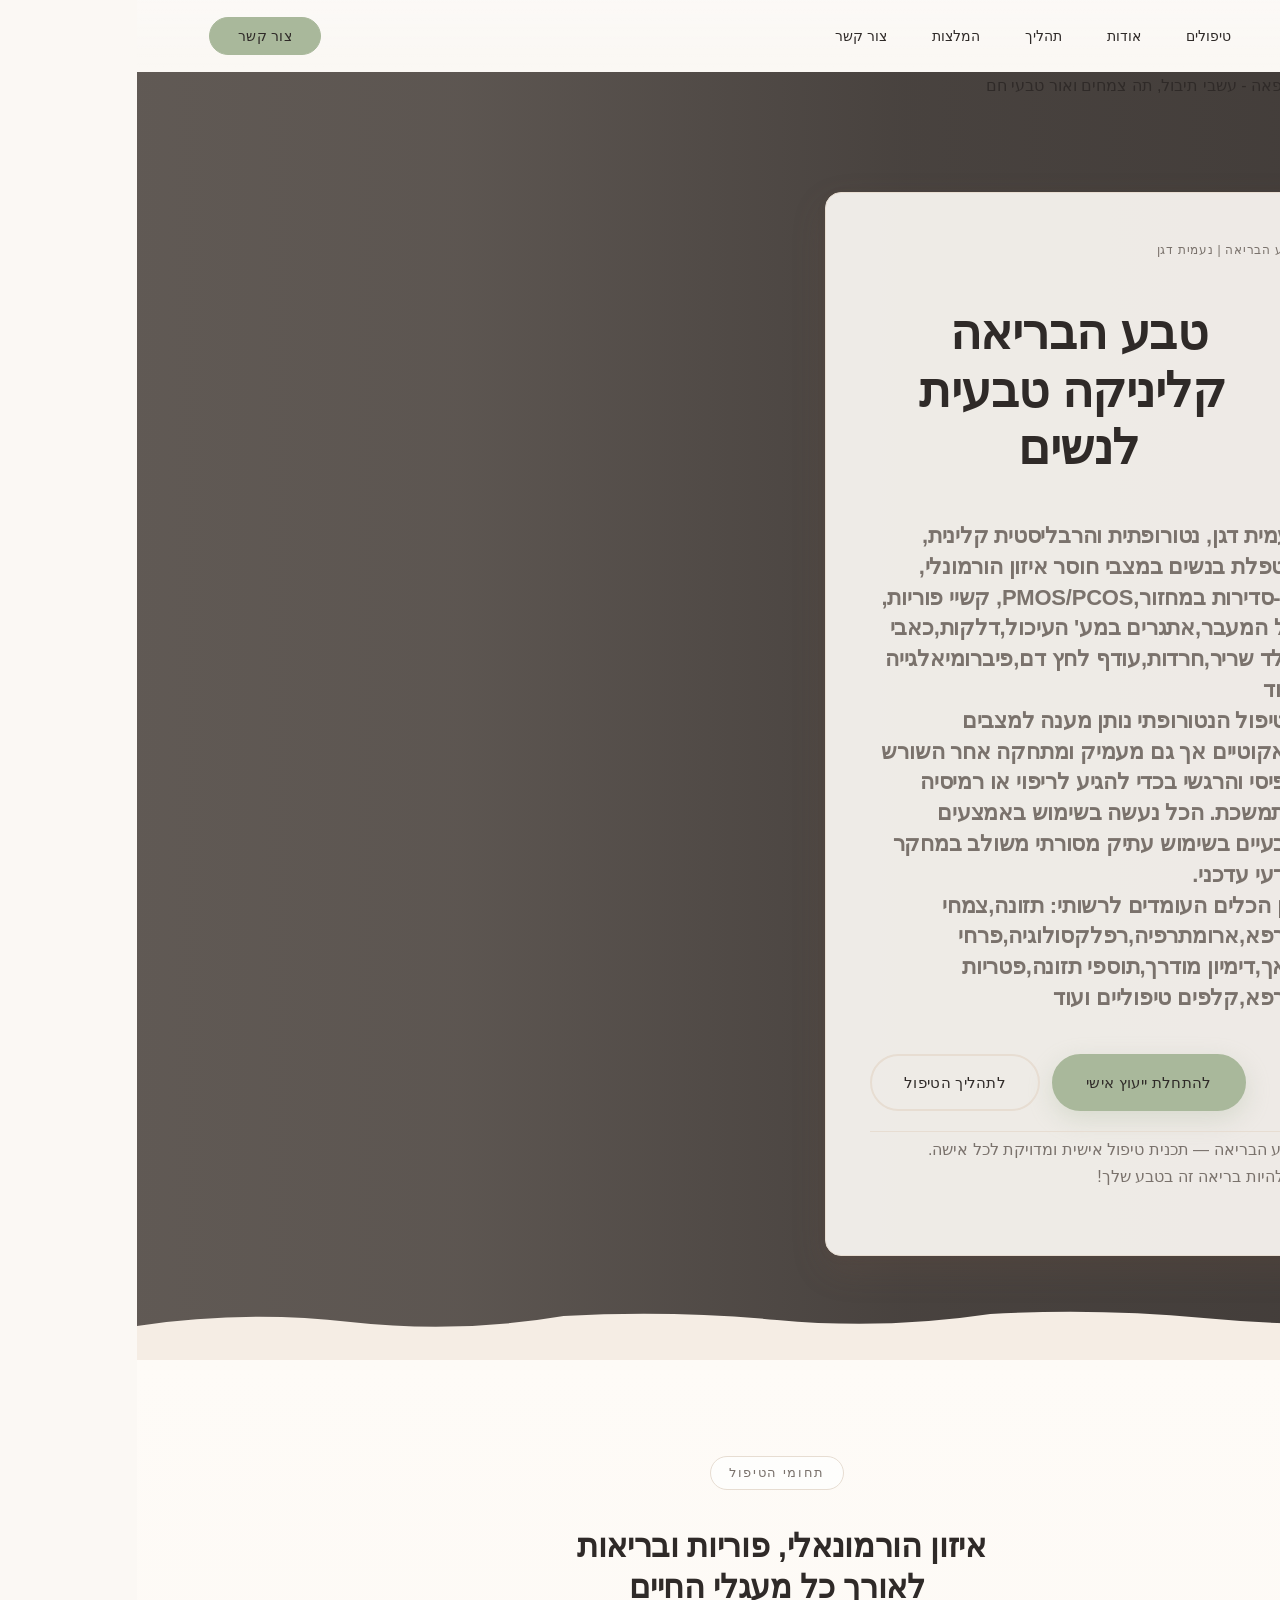
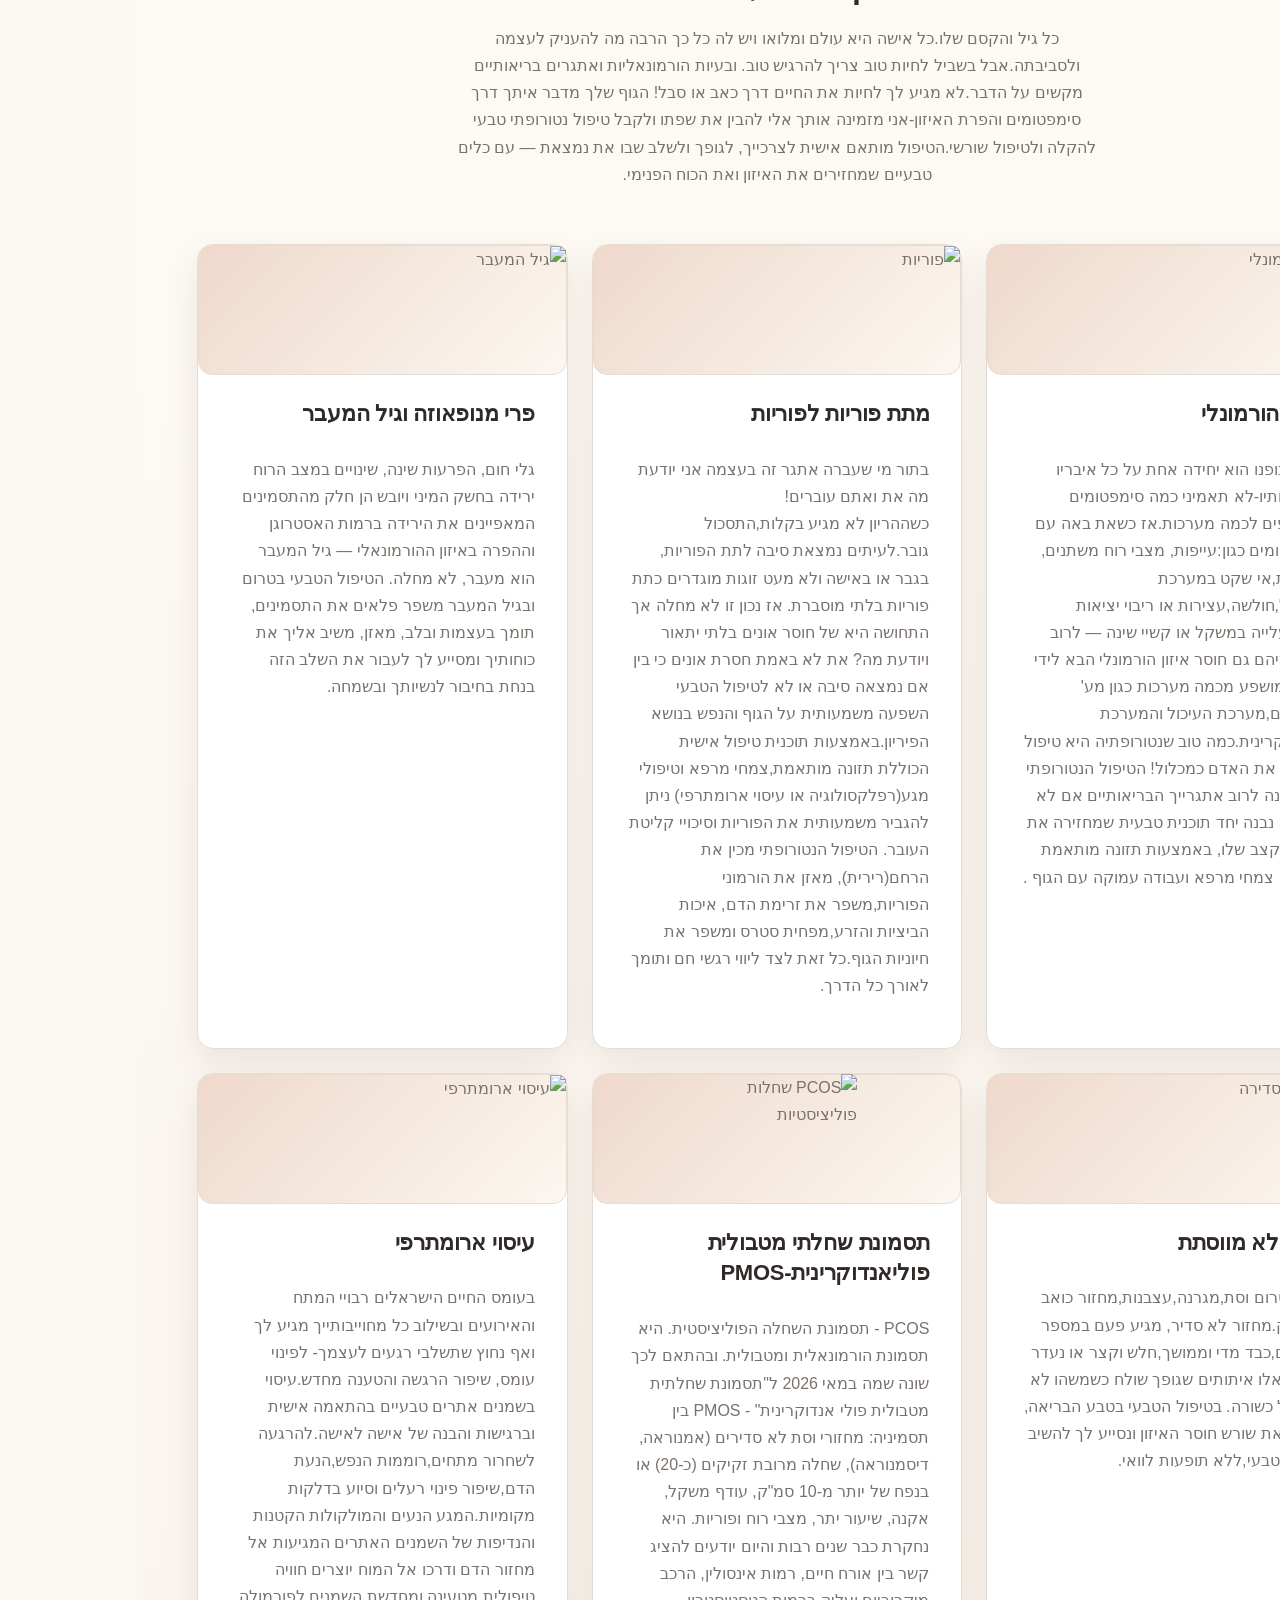
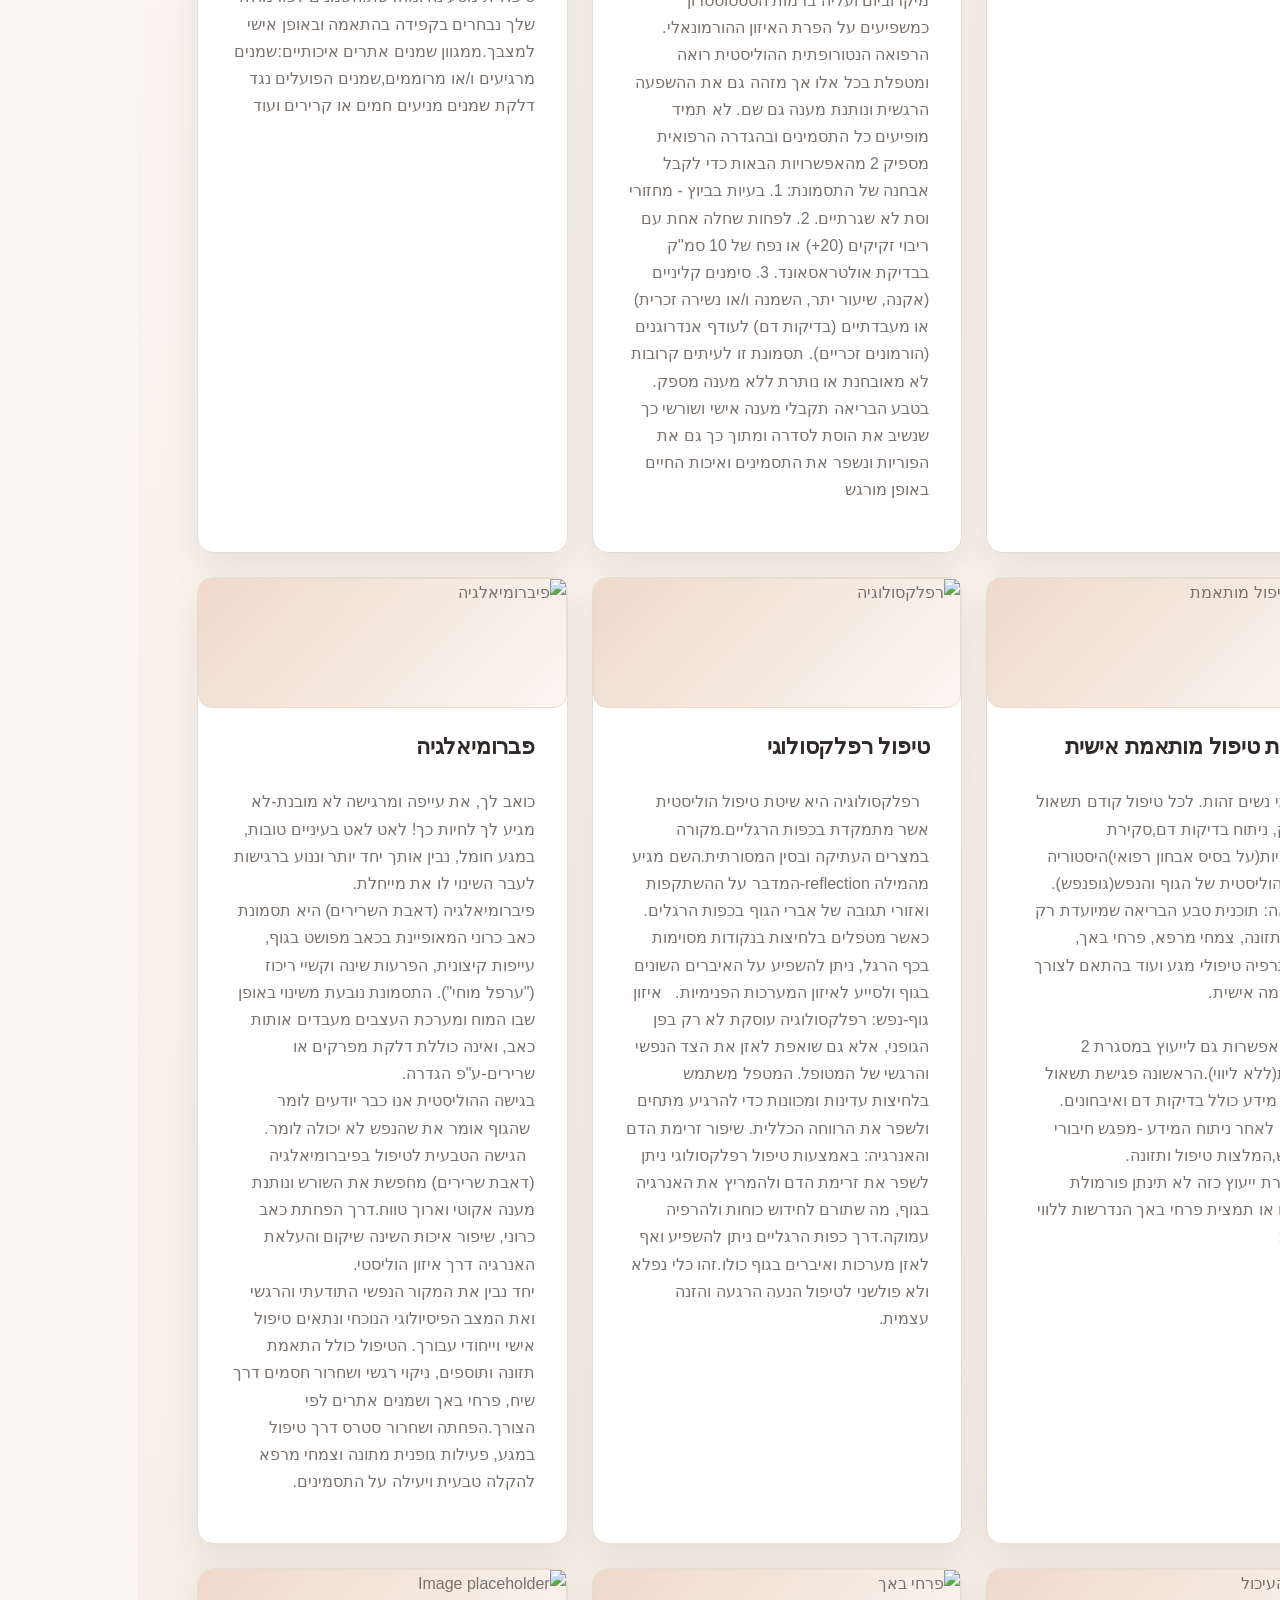
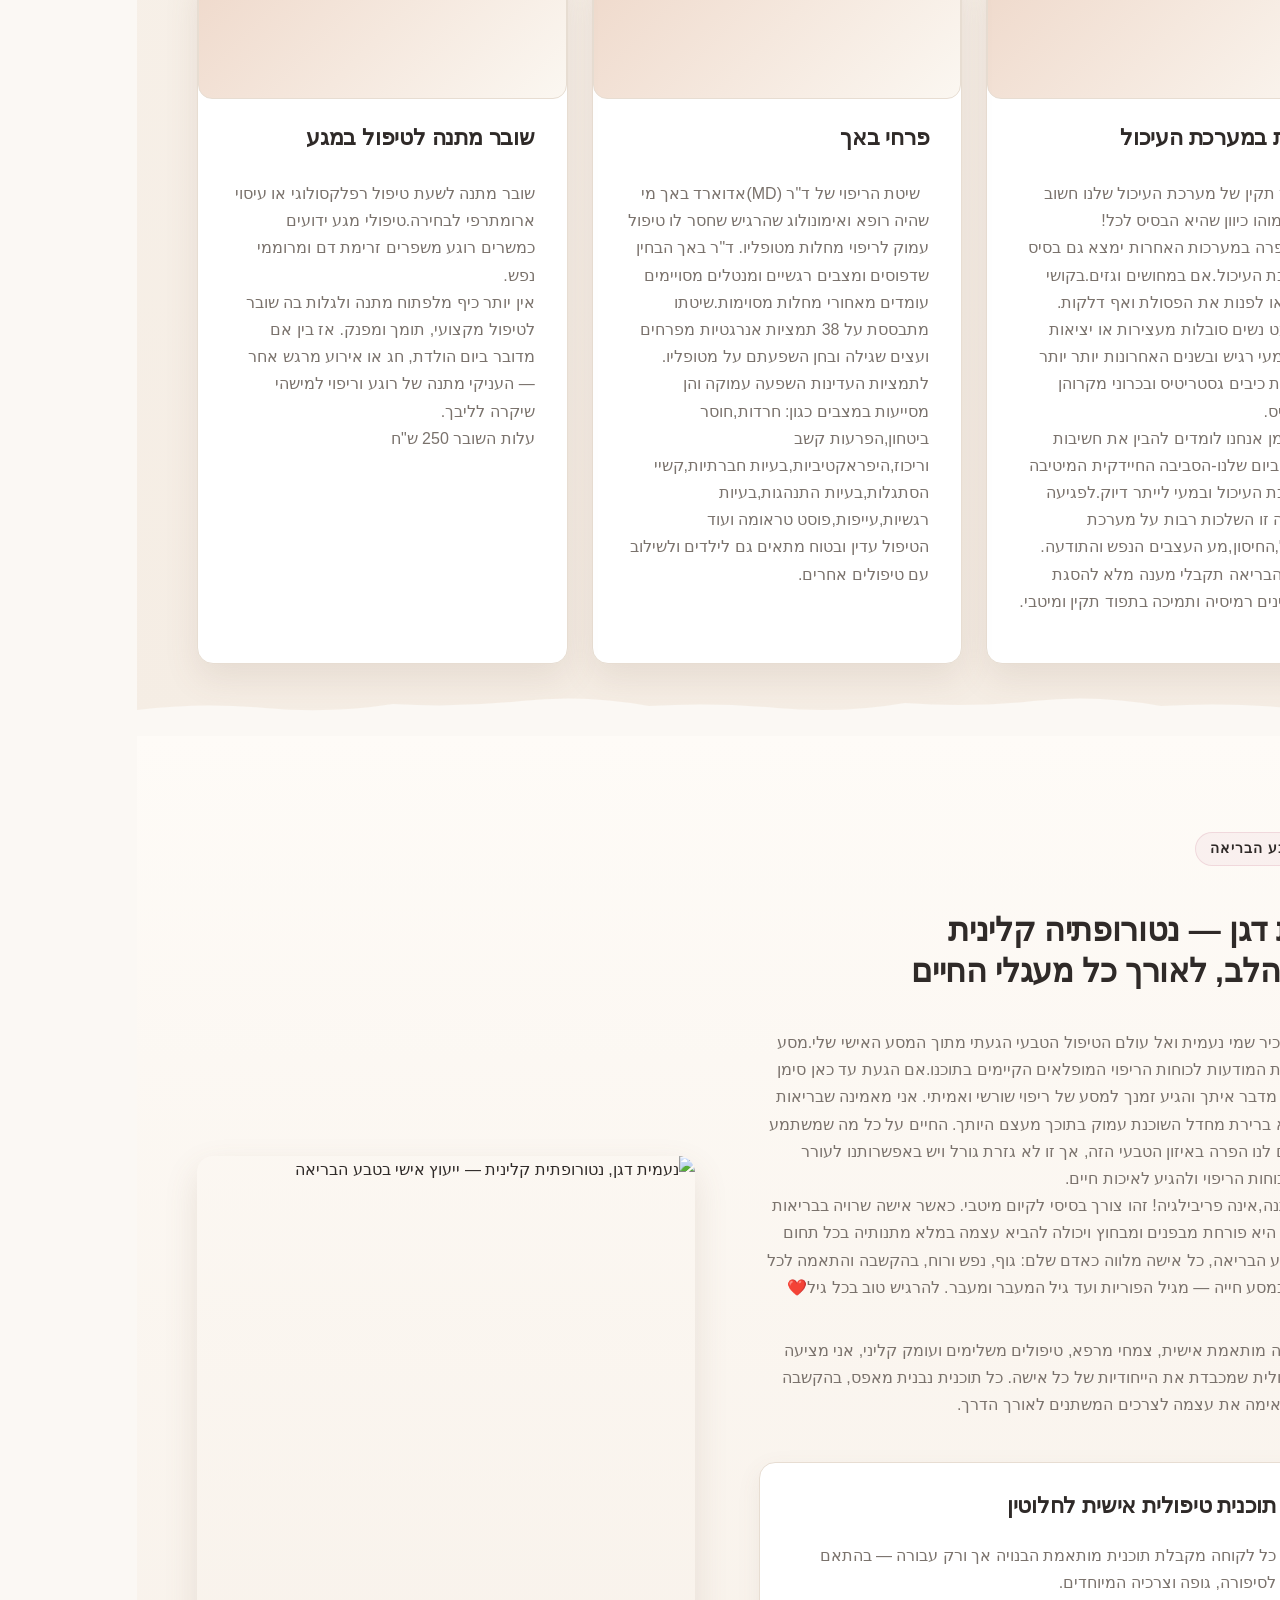
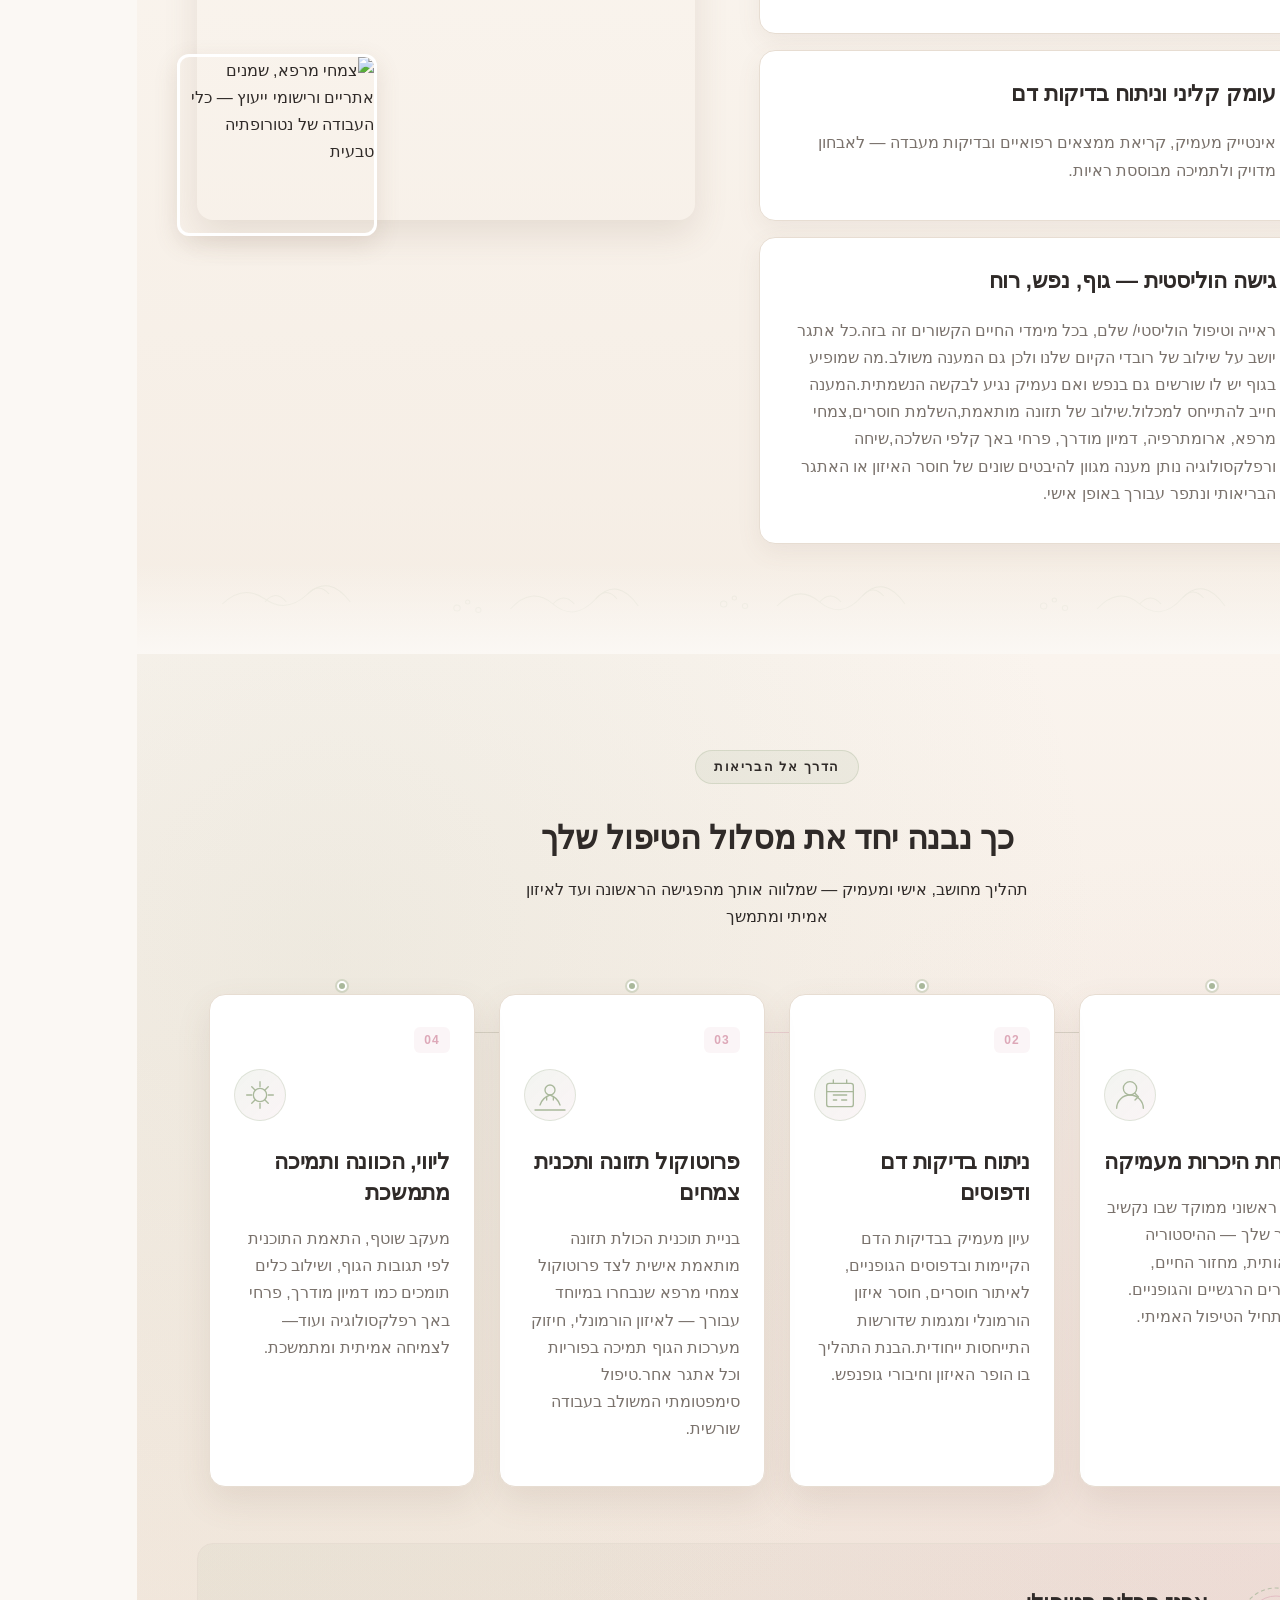
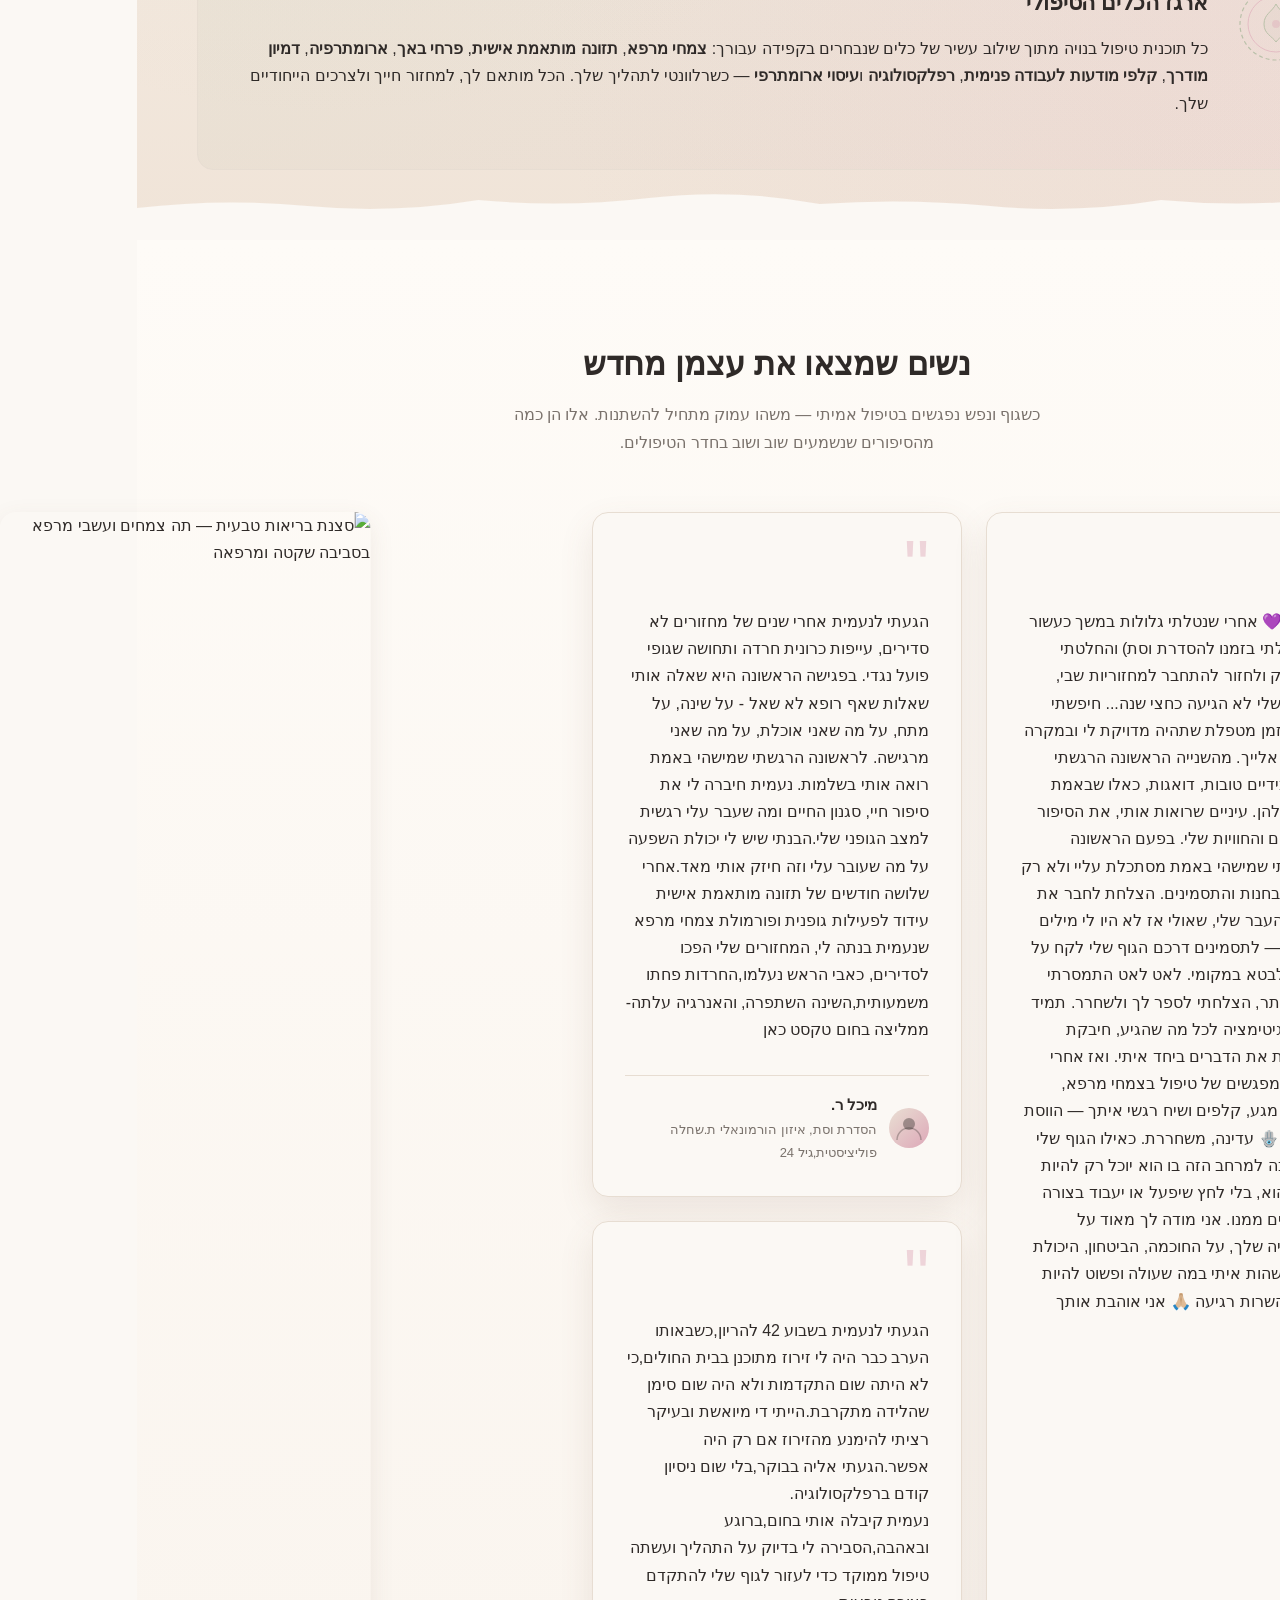
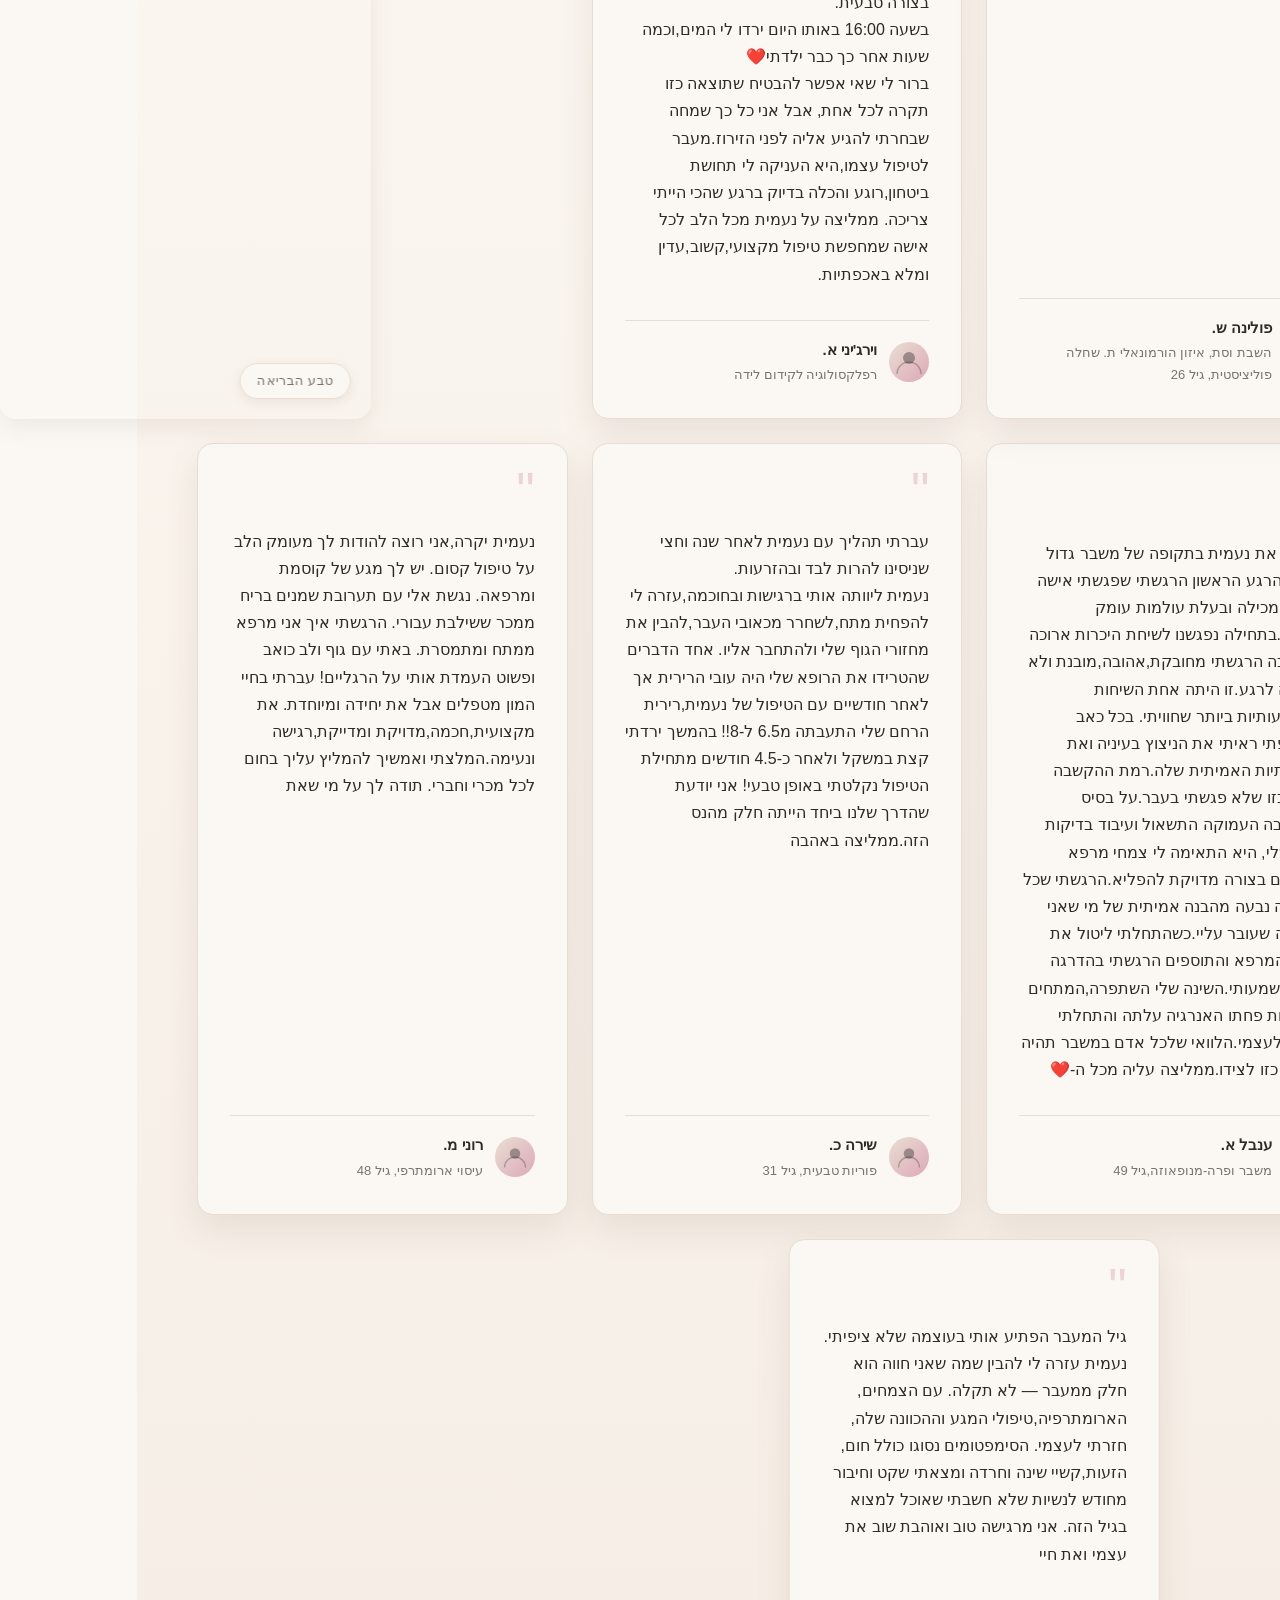
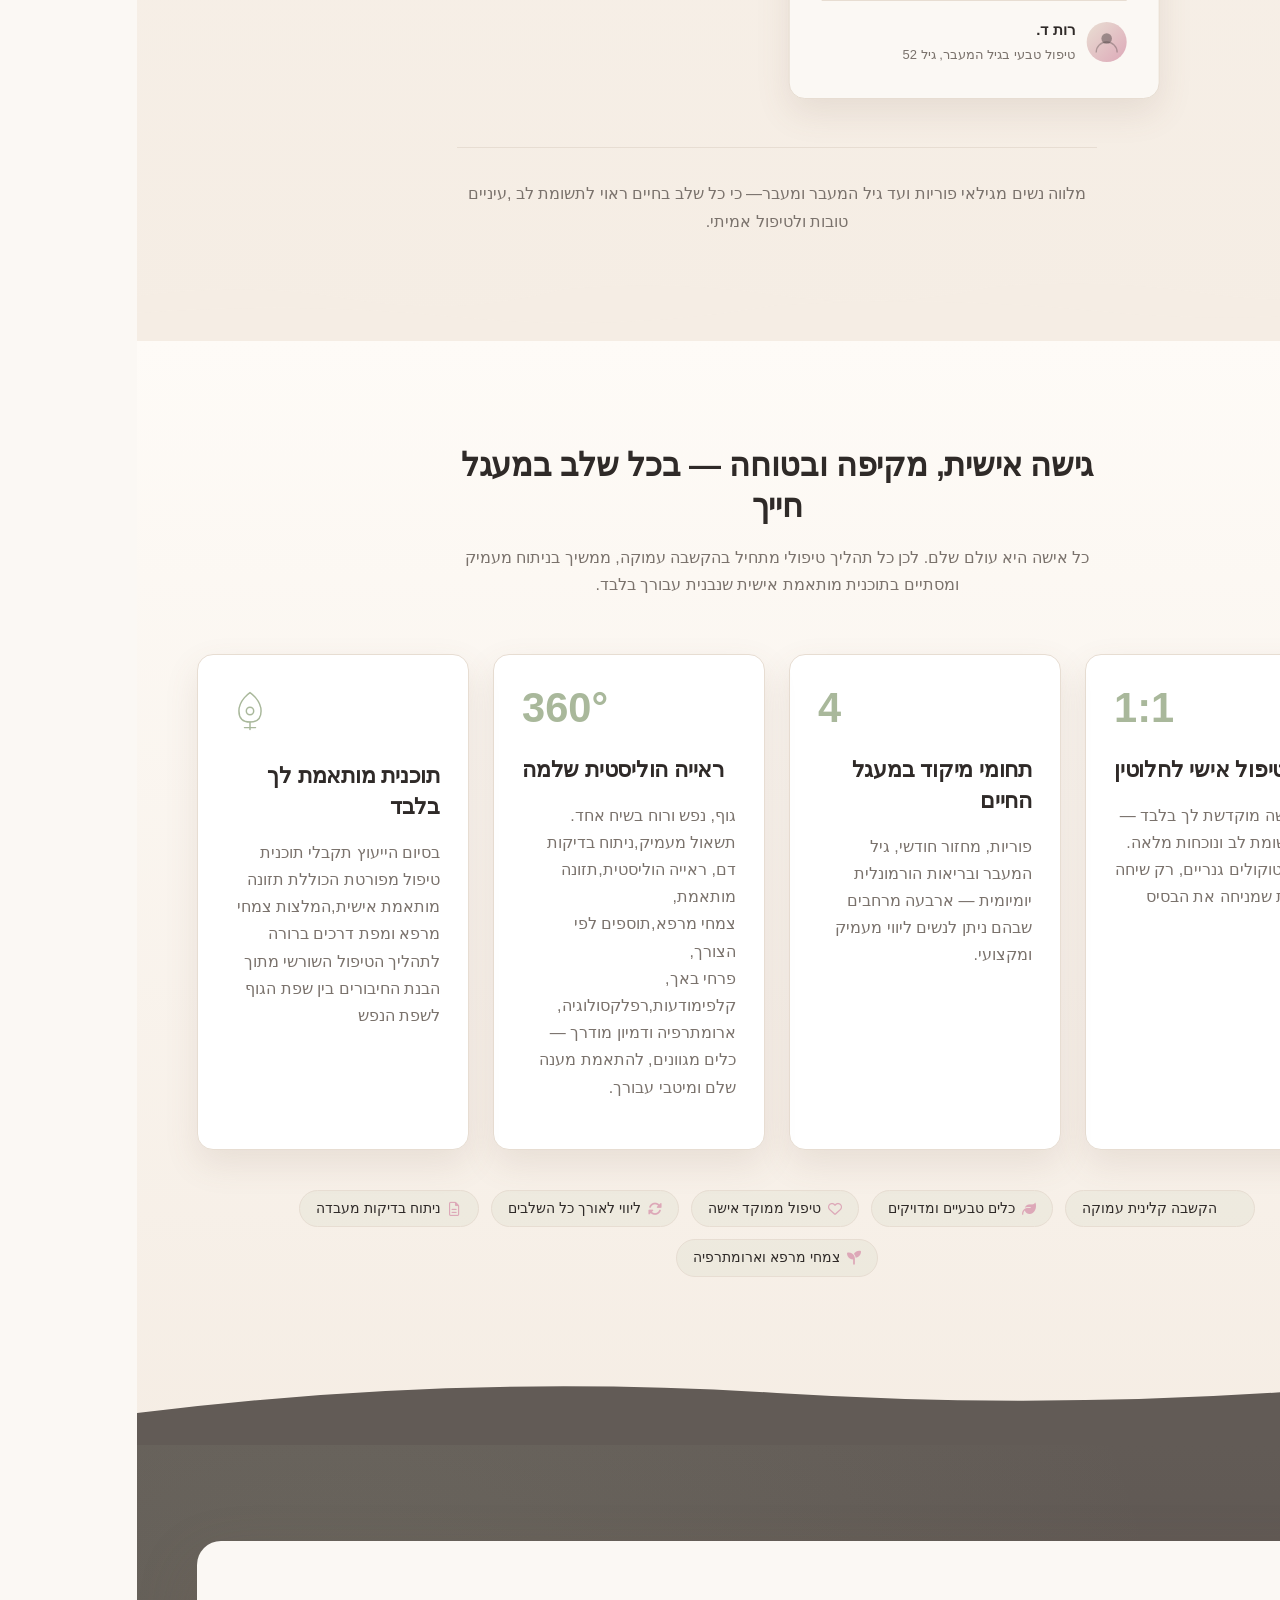
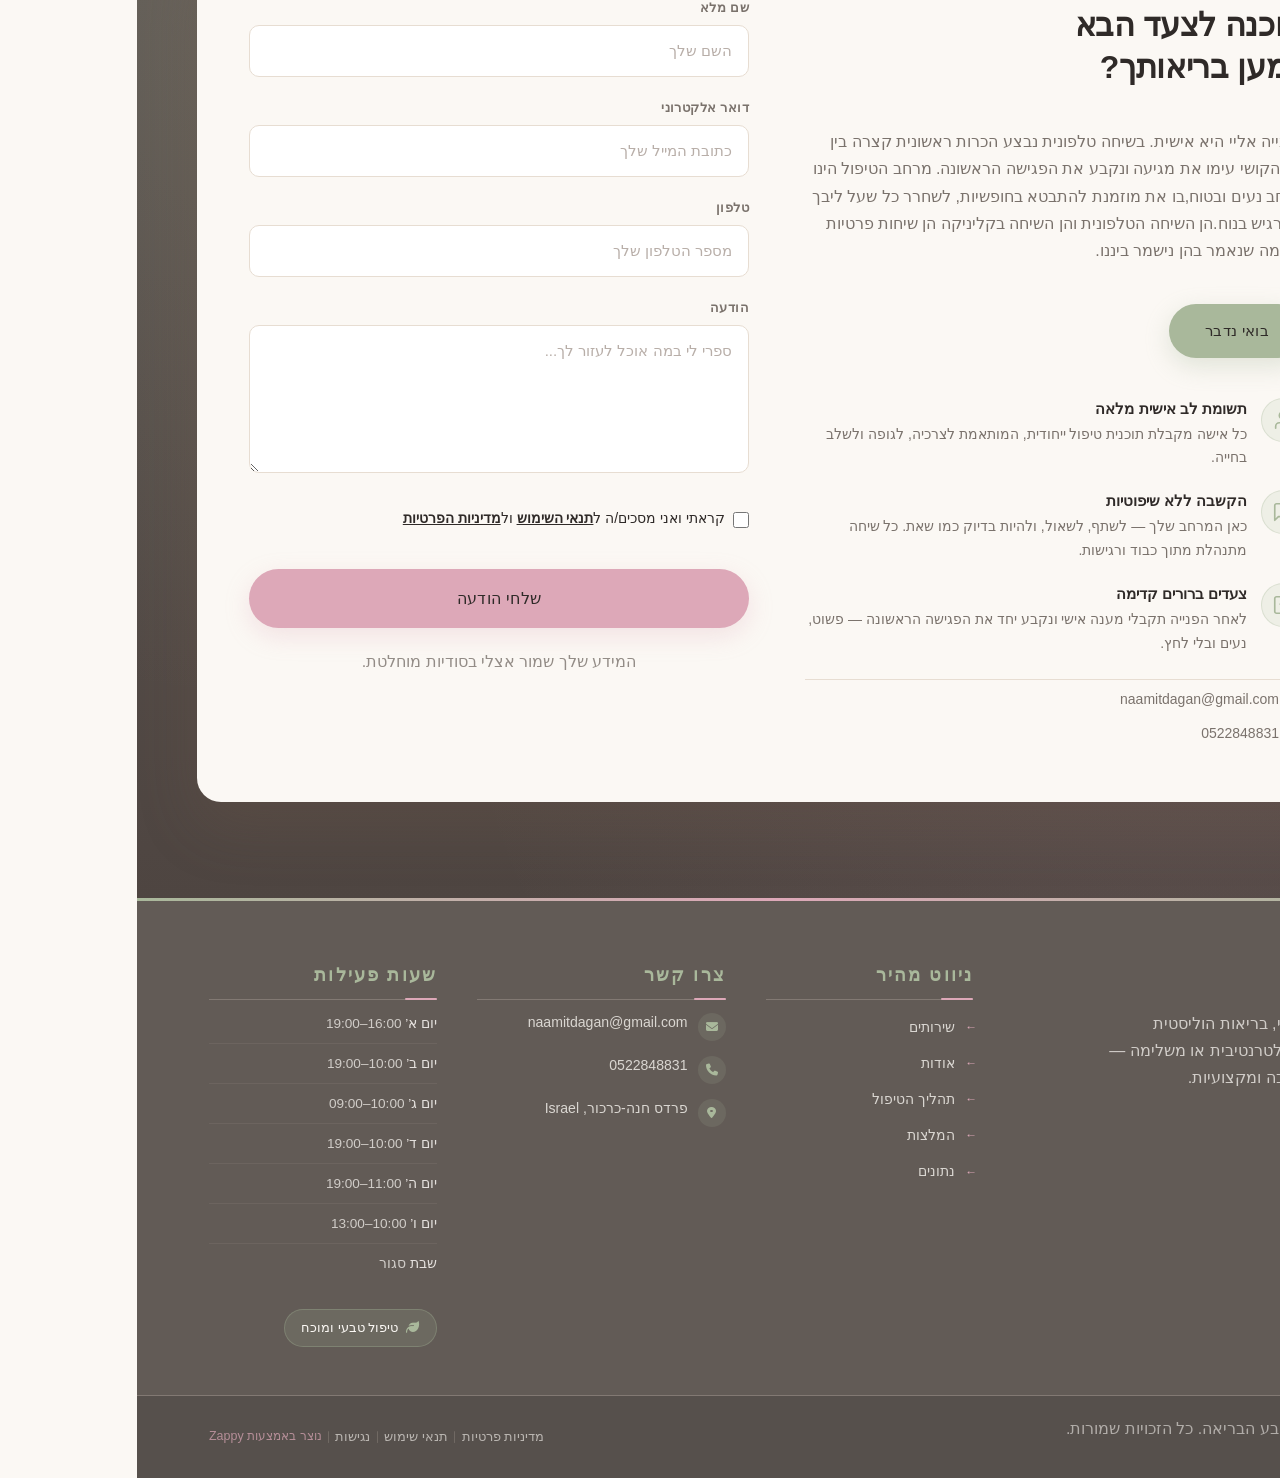
==== commit 1c9dcd9b: "Incremental sync: 1 page(s) — text_edit" ====
--- a/public/index.html
+++ b/public/index.html
@@ -1 +1 @@
-<!doctype html><html dir="rtl" lang="he"><head><meta charset="UTF-8"><meta content="width=device-width,initial-scale=1" name="viewport"><meta content="index, follow" name="robots"><title>נעמית דגן – טבע הבריאה | איזון הורמונלי, פוריות ובריאות טבעית לנשים</title><meta content="נעמית דגן – נטורופתית והרבליסטית קלינית, רפלקסולוגית, ארומתרפיסטית ומטפלת מוסמכת פרחי באך בטבע הבריאה. טיפול טבעי וטיפול טבעי לנשים: איזון הורמונלי, פוריות וטיפול טבעי בפוריות, תת-פוריות, תסמונת השחלה הפוליציסטית (PCOS), גיל המעבר, ווסת לא סדירה (דיסמנוראה) ווסת נעדרת (אמנוראה) – תוכנית טיפול אישית וטבעית בכל שלב במעגל החיים." name="description"><meta content="תזונה מותאמת אישית, טבע הבריאה, נטורופתיה לאיזון הורמונלי נשים, טיפול טבעי בגיל המעבר" name="keywords"><link href="/assets/favicon.ico" rel="icon" type="image/x-icon"><link href="/assets/favicon-16x16.png" rel="icon" type="image/png" sizes="16x16"><link href="/assets/favicon-32x32.png" rel="icon" type="image/png" sizes="32x32"><link href="/assets/favicon-48x48.png" rel="icon" type="image/png" sizes="48x48"><link href="/assets/favicon-192x192.png" rel="icon" type="image/png" sizes="192x192"><link href="/assets/favicon-512x512.png" rel="icon" type="image/png" sizes="512x512"><link href="/assets/apple-touch-icon.png" rel="apple-touch-icon"><script>!function(){"use strict";var t="7a3b5e74-ebc9-448e-9f3d-fd29e437d188",e="https://api.zappy5.com/api/analytics/track",a=18e5,n=2592e6,o=!0,i=!0,r=!0;var s=function(){var e="zappy_visitor_"+t,a=null;try{if(a=localStorage.getItem(e)){var o=JSON.parse(a),i=Date.now();if(i-o.created<n)return o.lastSeen=i,localStorage.setItem(e,JSON.stringify(o)),o.id}}catch(t){console.warn("Zappy Analytics: LocalStorage not available")}var r="zv_"+Date.now()+"_"+Math.random().toString(36).substr(2,9);try{localStorage.setItem(e,JSON.stringify({id:r,created:Date.now(),lastSeen:Date.now()}))}catch(t){}return r}(),c=function(){var e="zappy_session_"+t,n=null;try{if(n=sessionStorage.getItem(e)){var o=JSON.parse(n),i=Date.now();if(i-o.timestamp<a)return o.timestamp=i,sessionStorage.setItem(e,JSON.stringify(o)),o.id}}catch(t){console.warn("Zappy Analytics: SessionStorage not available")}var r="zs_"+Date.now()+"_"+Math.random().toString(36).substr(2,9);try{sessionStorage.setItem(e,JSON.stringify({id:r,timestamp:Date.now()}))}catch(t){}return r}();function l(a,n){n=n||{};var o={website_id:t,event_type:a,page_path:window.location.pathname,referrer:document.referrer||"direct",visitor_id:s,session_id:c,metadata:n};if(navigator.sendBeacon){var i=new Blob([JSON.stringify(o)],{type:"application/json"});navigator.sendBeacon(e,i)}else fetch(e,{method:"POST",headers:{"Content-Type":"application/json"},body:JSON.stringify(o),keepalive:!0}).catch(function(t){console.warn("Zappy Analytics: Failed to track event",t)})}o&&l("pageview",{title:document.title,url:window.location.href}),i&&document.addEventListener("click",function(t){var e=t.target;if("BUTTON"===e.tagName||e.closest("button")){var a="BUTTON"===e.tagName?e:e.closest("button");l("click",{element:"button",text:a.textContent.trim().substring(0,100),id:a.id||null,class:a.className||null})}else if("A"===e.tagName||e.closest("a")){var n="A"===e.tagName?e:e.closest("a");l("navigation",{element:"link",text:n.textContent.trim().substring(0,100),href:n.href,external:n.hostname!==window.location.hostname})}},!0),r&&document.addEventListener("submit",function(t){var e=t.target;l("form_submit",{form_id:e.id||null,form_name:e.name||null,form_action:e.action||null,form_method:e.method||"GET"})},!0);var d=Date.now();window.addEventListener("beforeunload",function(){l("page_unload",{time_on_page:Math.floor((Date.now()-d)/1e3),page_path:window.location.pathname})}),window.zappyAnalytics={track:l,getVisitorId:function(){return s},getSessionId:function(){return c}}}()</script><script>!function(){"use strict";if(!window.zappyFireMarketingEvent){var t={begin_checkout:"checkout_started",purchase:"checkout_complete",add_to_cart:"add_to_cart",view_product:"view_product"},e={whatsapp_click:{ga4:"contact",meta:"Contact",gtm:"whatsapp_click",ecom:!1},phone_click:{ga4:"contact",meta:"Contact",gtm:"phone_click",ecom:!1},contact_form_submitted:{ga4:"generate_lead",meta:"Lead",gtm:"contact_form_submitted",ecom:!1},checkout_started:{ga4:"begin_checkout",meta:"InitiateCheckout",gtm:"begin_checkout",ecom:!0},checkout_complete:{ga4:"purchase",meta:"Purchase",gtm:"purchase",ecom:!0},product_inquiry:{ga4:"generate_lead",meta:"Lead",gtm:"product_inquiry",ecom:!1},add_to_cart:{ga4:"add_to_cart",meta:"AddToCart",gtm:"add_to_cart",ecom:!0},view_product:{ga4:"view_item",meta:"ViewContent",gtm:"view_item",ecom:!0}};window.zappyFlushPendingMetaEvents=l,window.zappyFireMarketingEvent=function(r,n,o){try{o=o||{};var p=t[r]||r,d=e[p];if(!d)return;(n=n||{}).pagePath||n.page_path||(n.pagePath=a());var l="",m=!1,s=!1;if("checkout_complete"===p&&(m=!(!(l=String(n.orderId||n.order_id||n.transaction_id||""))||!function(t){if(!t)return!1;try{return"1"===window.sessionStorage.getItem(c(t))}catch(t){return!1}}(l)),s=!(!l||!u(l)),m&&s))return;if(!o.skipFirstParty&&!m)try{window.zappyAnalytics&&"function"==typeof window.zappyAnalytics.track&&window.zappyAnalytics.track(p,n)}catch(t){}if(!m){try{if(window.dataLayer=window.dataLayer||[],d.ecom){var _=i(p,n),h={};_.transaction_id&&(h.transaction_id=_.transaction_id),null!=_.value&&(h.value=_.value),_.currency&&(h.currency=_.currency),_.items&&(h.items=_.items),window.dataLayer.push({ecommerce:null}),window.dataLayer.push({event:d.gtm,ecommerce:h}),"checkout_complete"!==p&&"checkout_started"!==p||(window.dataLayer.push({ecommerce:null}),window.dataLayer.push({event:p,ecommerce:h}))}else{var w={event:d.gtm};for(var f in n)Object.prototype.hasOwnProperty.call(n,f)&&(w[f]=n[f]);window.dataLayer.push(w)}}catch(t){}l&&function(t){if(t)try{window.sessionStorage.setItem(c(t),"1")}catch(t){}}(l)}}catch(t){}};var r=Object.create(null);document.addEventListener("click",function(t){try{var e=t.target;if(!e)return;var r=s(e,".whatsapp-float, a.whatsapp-float, [data-zappy-whatsapp]"),n=function(t){for(var e=t;e&&e!==document;){if("A"===e.tagName)return e;e=e.parentElement}return null}(e),i=n&&n.href||"";if(r||n&&function(t){if(!t)return!1;var e=String(t).toLowerCase();return-1!==e.indexOf("wa.me/")||-1!==e.indexOf("api.whatsapp.com")||-1!==e.indexOf("whatsapp.com/send")||0===e.indexOf("whatsapp:")}(i)){if(!m("wa:"+i)){var c=r?"float":"link";window.zappyFireMarketingEvent("whatsapp_click",{source:c,href:i||null,pagePath:a()})}return}var o=s(e,".phone-header-btn, .nav-phone-btn, .call-btn, [data-zappy-phone]"),u="";if(n&&n.href&&0===String(n.href).toLowerCase().indexOf("tel:")?u=n.href:o&&o.href&&0===String(o.href).toLowerCase().indexOf("tel:")&&(u=o.href),o||u){var p="";return u&&(p=String(u).replace(/^tel:/i,"").trim()),void(m("tel:"+(p||o&&o.id||"btn"))||window.zappyFireMarketingEvent("phone_click",{source:o?"button":"link",phone:p||null,href:u||null,pagePath:a()}))}}catch(t){}},!0)}function a(){try{if(window.ZAPPY_CONFIG&&window.ZAPPY_CONFIG.currentPagePath)return window.ZAPPY_CONFIG.currentPagePath}catch(t){}try{return window.location.pathname||"/"}catch(t){return"/"}}function n(t){var e=(t=t||{}).items||t.cartItems||t.cart_items||t.lineItems||[];Array.isArray(e)||(e=[]);for(var r=[],a=0;a<e.length;a++){var n=e[a];if(n&&"object"==typeof n){var i=String(n.item_id||n.productId||n.product_id||n.id||"").trim(),c=String(n.item_name||n.productName||n.product_name||n.name||"").trim(),o=parseFloat(null!=n.price?n.price:null!=n.unitPrice?n.unitPrice:0)||0,u=Math.max(1,parseInt(null!=n.quantity?n.quantity:null!=n.qty?n.qty:1,10)||1);(i||c)&&r.push({item_id:i||c,item_name:c||i,price:o,quantity:u})}}return r}function i(t,e){var r=n(e=e||{}),i=parseFloat(null!=e.value?e.value:null!=e.total?e.total:0)||0,c=String(e.currency||"USD").toUpperCase();if("checkout_complete"===t)return{transaction_id:String(e.transaction_id||e.orderId||e.order_id||e.orderNumber||"")||void 0,value:i,currency:c,items:r};if("checkout_started"===t)return{value:i,currency:c,items:r};if("add_to_cart"===t){var o=r.length?r:[{item_id:String(e.productId||e.product_id||""),item_name:String(e.productName||e.product_name||""),price:parseFloat(null!=e.value?e.value:null!=e.price?e.price:0)||0,quantity:parseInt(null!=e.quantity?e.quantity:1,10)||1}].filter(function(t){return t.item_id||t.item_name});return{value:i||(o[0]?o[0].price*o[0].quantity:0),currency:c,items:o}}if("view_product"===t){var u=r.length?r:[{item_id:String(e.productId||e.product_id||""),item_name:String(e.productName||e.product_name||""),price:parseFloat(null!=e.price?e.price:null!=e.value?e.value:0)||0,quantity:1}].filter(function(t){return t.item_id||t.item_name});return{currency:c,value:i||(u[0]?u[0].price:0),items:u}}return"whatsapp_click"===t||"phone_click"===t?{method:"whatsapp_click"===t?"whatsapp":"phone",page_path:e.pagePath||a()}:"contact_form_submitted"===t||"product_inquiry"===t?{page_path:e.pagePath||a()}:e}function c(t){return"zappy_purchase_fired_"+String(t||"")}function o(t){return"zappy_purchase_meta_fired_"+String(t||"")}function u(t){if(!t)return!1;try{return"1"===window.sessionStorage.getItem(o(t))}catch(t){return!1}}function p(t){if(t)try{window.sessionStorage.setItem(o(t),"1")}catch(t){}}function d(){try{return Array.isArray(window.__zappyPendingMetaEvents)||(window.__zappyPendingMetaEvents=[]),window.__zappyPendingMetaEvents}catch(t){return[]}}function l(){if("function"==typeof window.fbq){var t=d().slice();try{window.__zappyPendingMetaEvents=[]}catch(t){}for(var e=0;e<t.length;e++){var r=t[e];if(r&&r.eventName&&(!r.orderId||!u(r.orderId)))try{window.fbq("track",r.eventName,r.params||{}),r.orderId&&p(r.orderId)}catch(t){}}}}function m(t){var e=Date.now();return!!(r[t]&&e-r[t]<800)||(r[t]=e,!1)}function s(t,e){return t&&t.closest?t.closest(e):null}}()</script><meta content="נעמית דגן – טבע הבריאה | קליניקה טבעית לנשים" property="og:title"><meta content="נעמית דגן – נטורופתית והרבליסטית קלינית, רפלקסולוגית, ארומתרפיסטית ומטפלת מוסמכת פרחי באך בטבע הבריאה. טיפול טבעי לנשים: איזון הורמונלי, פוריות, תת-פוריות, PCOS, גיל המעבר, ווסת לא סדירה ווסת נעדרת." property="og:description"><meta content="summary_large_image" name="twitter:card"><meta content="נעמית דגן – טבע הבריאה | קליניקה טבעית לנשים" name="twitter:title"><meta content="נעמית דגן – נטורופתית והרבליסטית קלינית, רפלקסולוגית, ארומתרפיסטית ומטפלת מוסמכת פרחי באך בטבע הבריאה. טיפול טבעי לנשים: איזון הורמונלי, פוריות, תת-פוריות, PCOS, גיל המעבר, ווסת לא סדירה ווסת נעדרת." name="twitter:description"><script type="application/ld+json">{"@context":"https://schema.org","@graph":[{"@type":"LocalBusiness","@id":"https://teva-habria.co.il#organization","name":"טבע הבריאה","url":"https://teva-habria.co.il","description":"Naamit Dagan is a clinical naturopath and herbalist specializing in women's health across all life cycles, operating under the brand 'Teva HaBria' (Nature of Creation). Her philosophy centers on the belief that true health is the ultimate empowerment — when a woman is healthy and vital, she blossoms from within. She takes a holistic mind-body approach, treating conditions such as hormonal imbalances, irregular menstruation, subfertility, PCOS, and menopause using a rich toolkit including deep intake consultations, blood test analysis, personalized nutrition, herbal medicine, Bach flowers, aromatherapy, guided imagery, oracle cards, reflexology, and aromatic massage. Each client receives a fully personalized treatment plan, reflecting a deeply feminine, nature-inspired, and empowering brand identity.","address":{"@type":"PostalAddress","streetAddress":"פרדס חנה-כרכור, Israel"},"contactPoint":[{"@type":"ContactPoint","contactType":"customer service","email":"naamitdagan@gmail.com","telephone":"0522848831"}]},{"@type":"WebSite","@id":"https://teva-habria.co.il#website","url":"https://teva-habria.co.il","name":"טבע הבריאה","publisher":{"@id":"https://teva-habria.co.il#organization"}},{"@type":"ContactPage","@id":"https://teva-habria.co.il#contactpage","url":"https://teva-habria.co.il","name":"נעמית דגן – טבע הבריאה | איזון הורמונלי, פוריות ובריאות טבעית לנשים","mainEntity":{"@id":"https://teva-habria.co.il#organization"},"potentialAction":{"@type":"CommunicateAction","target":{"@type":"EntryPoint","urlTemplate":"https://teva-habria.co.il/api/email/contact-form","actionPlatform":["http/method=POST"],"contentType":"application/json"},"instrument":[{"@type":"PropertyValue","name":"name","propertyID":"text","valueRequired":false,"description":"השם שלך"},{"@type":"PropertyValue","name":"email","propertyID":"email","valueRequired":false,"description":"כתובת המייל שלך"},{"@type":"PropertyValue","name":"phone","propertyID":"tel","valueRequired":false,"description":"מספר הטלפון שלך"},{"@type":"PropertyValue","name":"message","propertyID":"textarea","valueRequired":false,"description":"ספרי לי במה אוכל לעזור לך..."},{"@type":"PropertyValue","name":"privacy_consent","propertyID":"checkbox","valueRequired":true}]}}]}</script><meta content="website" property="og:type"><meta content="he_IL" property="og:locale"><link href="/assets/favicon.ico" rel="icon" type="image/x-icon"><link href="/assets/favicon-16x16.png" rel="icon" type="image/png" sizes="16x16"><link href="/assets/favicon-32x32.png" rel="icon" type="image/png" sizes="32x32"><link href="/assets/favicon-48x48.png" rel="icon" type="image/png" sizes="48x48"><link href="/assets/favicon-192x192.png" rel="icon" type="image/png" sizes="192x192"><link href="/assets/favicon-512x512.png" rel="icon" type="image/png" sizes="512x512"><link href="/assets/apple-touch-icon.png" rel="apple-touch-icon"><link href="https://cdn.jsdelivr.net/npm/vanilla-cookieconsent@3/dist/cookieconsent.css" rel="stylesheet"><style id="zappy-critical-above-fold-css">html{box-sizing:border-box;-webkit-text-size-adjust:100%}*,::after,::before{box-sizing:inherit}body{margin:0;min-width:320px;overflow-x:clip}img,svg,video{max-width:100%;height:auto}main{display:block}.container{width:min(100% - 32px,1200px);margin-inline:auto}.navbar,header .navbar,header[role=banner],nav.navbar{position:relative;z-index:1000;width:100%}.nav-container,.navbar .container{display:flex;align-items:center;justify-content:space-between;min-height:64px}.logo,.logo-link img{display:block;width:35px;height:35px;object-fit:contain}#navMenu,.nav-menu{list-style:none;margin:0;padding:0}#navMenu a,.nav-menu a,.navbar .nav-links a,.navbar a{color:inherit;text-decoration:none}#navMenu .sub-menu,.nav-menu .sub-menu,.navbar .sub-menu{display:none}.fa,.fa-brands,.fa-regular,.fa-solid,.fab,.far,.fas{display:inline-block;min-width:1em;text-align:center}html:not(#zappy-noop) .navbar:has(.nav-ecommerce-icons)>.phone-header-btn,html:not(#zappy-noop)[data-zappy-site-type=ecommerce] .phone-header-btn{display:none!important;visibility:hidden!important;width:0!important;height:0!important;pointer-events:none!important}.zappy-preview-empty-store-cta{display:none!important;visibility:hidden!important;height:0!important;max-height:0!important;overflow:hidden!important;margin:0!important;padding:0!important;border:0!important;box-shadow:none!important}.zappy-catalog-menu{background:var(--surface-color,var(--surface,linear-gradient(135deg,#f8f9fa 0,#fff 100%)));border-bottom:1px solid var(--border-color,#e5e7eb);padding:0;position:sticky;top:0;z-index:90}.zappy-catalog-menu.rtl,.zappy-catalog-menu[dir=rtl]{direction:rtl}.zappy-catalog-menu.ltr,.zappy-catalog-menu[dir=ltr]{direction:ltr}.catalog-menu-container{max-width:1440px;margin:0 auto;display:flex;align-items:center;gap:8px;padding:10px 24px;overflow:visible}.catalog-menu-categories,.catalog-menu-list{display:flex;align-items:center;gap:4px;flex-wrap:wrap;margin:0;padding:0;list-style:none}.catalog-menu-item{display:inline-flex;align-items:center;padding:8px 16px;font-size:14px;font-weight:500;color:var(--text-color,var(--text,#374151));text-decoration:none;border-radius:20px;white-space:nowrap}.catalog-menu-all{background:var(--primary-color,var(--primary,#111));color:var(--text-light,#fff)!important}.catalog-menu-parent{position:relative;display:inline-flex;align-items:center}.catalog-menu-trigger{display:inline-flex;align-items:center;gap:6px}.catalog-menu-chevron{flex-shrink:0}.catalog-menu-parent>.sub-menu{display:none!important;visibility:hidden!important;opacity:0!important;pointer-events:none!important}.hero-section,.index-hero-section,section[class*=hero]{position:relative;overflow:hidden}.hero-section,.index-hero-section{min-height:560px}section[data-hero-type*=fullscreen]{min-height:100vh}.hero-bg-image,.hero-bg-wrapper,section[class*=hero] [class*=hero-bg]{position:absolute;inset:0;width:100%;height:100%}.hero-bg-image img,.hero-bg-wrapper img,section[class*=hero] [data-hero-bg],section[class*=hero] img[data-hero-background=true]{width:100%!important;height:100%!important;object-fit:cover!important;display:block}.hero-content,section[class*=hero] .container{position:relative;z-index:2}@media(max-width:768px){:root{--header-height:72px;--total-header-height:72px;--zappy-mobile-menu-top:72px}html[data-zappy-site-type=ecommerce] body{padding-top:var(--total-header-height,72px)}html[data-zappy-site-type=ecommerce] body>.navbar:not(.zappy-catalog-menu),html[data-zappy-site-type=ecommerce] body>nav.navbar{position:fixed!important;top:0;left:0;right:0;z-index:100000;width:100%;margin-bottom:0}.zappy-catalog-menu{position:fixed;top:var(--header-height,72px);left:0;right:0;z-index:99999}.nav-container,.navbar .container{min-height:60px}#navMenu,.nav-menu{max-width:100vw;overflow-x:hidden}.hero-section,.index-hero-section,section[class*=hero],section[data-hero-type*=fullscreen]{min-height:100svh}.hero-bg-image,.hero-bg-wrapper,.hero-scrim{min-height:100svh}}:root{--zappy-header-stack-height:calc(var(--zappy-announcement-height, 40px) + var(--header-height, 72px))}body:has(.zappy-announcement-bar) .navbar:not(.zappy-catalog-menu):not(.mobile-search-panel),body:has(.zappy-announcement-bar) header.navbar,body:has(.zappy-announcement-bar) nav.navbar:not(.zappy-catalog-menu){top:var(--zappy-announcement-height,40px)!important}body:has(.zappy-announcement-bar) .index-hero-section,body:has(.zappy-announcement-bar) main>section[class*=hero]:first-of-type,body:has(.zappy-announcement-bar) section[data-hero-type^=fullscreen]{margin-top:calc(-1 * var(--zappy-header-stack-height))!important;padding-top:calc(var(--zappy-header-stack-height))!important}[data-zappy-content-align]{display:flex!important;flex-direction:column!important}[data-zappy-content-align^=top-]{justify-content:flex-start!important}[data-zappy-content-align^=center-],[data-zappy-content-align^=lower-],[data-zappy-content-align^=upper-]{justify-content:center!important}[data-zappy-content-align^=bottom-]{justify-content:flex-end!important}[data-zappy-content-align$="-left"],[data-zappy-content-align$="-mid-left"]{align-items:flex-start!important;text-align:start!important}[data-zappy-content-align$="-center"]{align-items:center!important;text-align:center!important}[data-zappy-content-align$="-mid-right"],[data-zappy-content-align$="-right"]{align-items:flex-end!important;text-align:end!important}[data-zappy-content-align] [data-zappy-align-target]{margin-left:auto;margin-right:auto}[data-zappy-content-align$="-center"] [data-zappy-align-target],[data-zappy-content-align$="-center"] [data-zappy-align-target]>*{text-align:center!important}</style><link href="/styles.css" rel="stylesheet"><script>window.ZAPPY_WEBSITE_ID="7a3b5e74-ebc9-448e-9f3d-fd29e437d188",window.ZAPPY_API_BASE="https://api.zappy5.com"</script><link href="/assets/site-index-hero-image-1-1789019723345-es29yl.webp?v=1789019723345" rel="preload" as="image" fetchpriority="high"><style id="zappy-dropdown-submenu-styles">#navMenu li:has(.sub-menu),.nav-menu li:has(.sub-menu),.navbar li:has(.sub-menu),nav li:has(.sub-menu){position:relative}#navMenu .sub-menu,.nav-menu .sub-menu,.navbar .sub-menu,nav .sub-menu{display:block!important;position:absolute!important;top:100%;left:0;min-width:220px;border-radius:8px;box-shadow:0 8px 25px rgba(0,0,0,.15);padding:8px 0;opacity:0;visibility:hidden;transform:translateY(10px);transition:all .3s ease;z-index:1000;list-style:none;pointer-events:none}#navMenu li:hover>.sub-menu,.nav-menu li:hover>.sub-menu,.navbar li:hover>.sub-menu,nav li:hover>.sub-menu{opacity:1!important;visibility:visible!important;transform:translateY(0)!important;pointer-events:auto!important}.sub-menu li{list-style:none;margin:0;padding:0}.sub-menu a{display:block!important;padding:10px 16px!important;color:var(--text-dark,#333)!important;font-weight:500;text-decoration:none;white-space:nowrap;transition:background-color .2s}.sub-menu .zappy-nav-child>a{padding-left:28px!important;font-size:.9em!important;opacity:.85!important}[dir=rtl] .sub-menu .zappy-nav-child>a,html[lang=ar] .sub-menu .zappy-nav-child>a,html[lang=he] .sub-menu .zappy-nav-child>a{padding-left:10px!important;padding-right:28px!important}.sub-menu .zappy-nav-parent>a{font-weight:600!important}.sub-menu a:hover{background-color:#f5f5f5}[dir=rtl] .nav-menu .sub-menu,[dir=rtl] .navbar .sub-menu,[dir=rtl] nav .sub-menu,html[lang=ar] .nav-menu .sub-menu,html[lang=ar] .navbar .sub-menu,html[lang=ar] nav .sub-menu,html[lang=he] .nav-menu .sub-menu,html[lang=he] .navbar .sub-menu,html[lang=he] nav .sub-menu{left:auto!important;right:0!important}.sub-menu:empty,.sub-menu:not(:has(li)):not(:has(> a)),.sub-menu:not(:has(li:not(.zappy-hidden-menu-item))):not(:has(> a)){display:none!important;opacity:0!important;visibility:hidden!important;pointer-events:none!important}li:has(.menu-group-title):hover>.sub-menu{opacity:1!important;visibility:visible!important;transform:translateY(0)!important;pointer-events:auto!important}#navMenu>li>.menu-group-title,.nav-menu>li>.menu-group-title{display:inline-block;padding:.5rem 1rem;cursor:default;user-select:none}@media (max-width:768px){#navMenu .sub-menu,.nav-menu .sub-menu,.navbar .sub-menu,nav .sub-menu{position:static!important;transform:none!important;box-shadow:none!important;background:0 0!important;max-height:0;overflow:hidden;opacity:0;visibility:hidden;transition:max-height .3s ease,opacity .3s ease;padding:0!important;border-radius:0!important}#navMenu .sub-menu.mobile-expanded,.nav-menu .sub-menu.mobile-expanded,.navbar .sub-menu.mobile-expanded{max-height:none!important;overflow-y:visible!important;opacity:1!important;visibility:visible!important;padding:8px 0 8px 16px!important}[dir=rtl] .sub-menu.mobile-expanded,html[lang=he] .sub-menu.mobile-expanded{padding:8px 16px 8px 0!important}#navMenu li:hover>.sub-menu,.nav-menu li:hover>.sub-menu,.navbar li:hover>.sub-menu,nav li:hover>.sub-menu{opacity:0;visibility:hidden;pointer-events:none}#navMenu li>.sub-menu.mobile-expanded,.nav-menu li>.sub-menu.mobile-expanded,.navbar li>.sub-menu.mobile-expanded,nav li>.sub-menu.mobile-expanded{opacity:1!important;visibility:visible!important;pointer-events:auto!important}#navMenu li:has(.sub-menu),.nav-menu li:has(.sub-menu),.navbar li:has(.sub-menu),nav li:has(.sub-menu){display:flex!important;flex-wrap:wrap!important;align-items:center!important;position:relative!important;min-height:44px!important}#navMenu li:has(.sub-menu)>a,.nav-menu li:has(.sub-menu)>a,.navbar li:has(.sub-menu)>a,nav li:has(.sub-menu)>a{flex:1!important;min-width:0!important}#navMenu li:has(.sub-menu)>.menu-group-title,.nav-menu li:has(.sub-menu)>.menu-group-title,.navbar li:has(.sub-menu)>.menu-group-title,nav li:has(.sub-menu)>.menu-group-title{flex:1!important;min-width:0!important;display:flex!important;align-items:center!important;padding:12px 16px!important;min-height:44px!important;line-height:1.4!important;font-weight:600!important;box-sizing:border-box!important}#navMenu li:has(.sub-menu)>.sub-menu,.nav-menu li:has(.sub-menu)>.sub-menu,.navbar li:has(.sub-menu)>.sub-menu,nav li:has(.sub-menu)>.sub-menu{flex-basis:100%!important;width:100%!important}#navMenu li:has(.sub-menu)>a [class*=arrow],#navMenu li:has(.sub-menu)>a [class*=chevron],.nav-menu li:has(.sub-menu)>a .fa-angle-down,.nav-menu li:has(.sub-menu)>a .fa-chevron-down,.nav-menu li:has(.sub-menu)>a [class*=arrow],.nav-menu li:has(.sub-menu)>a [class*=chevron],nav li:has(.sub-menu)>a [class*=arrow],nav li:has(.sub-menu)>a [class*=chevron]{display:none!important;visibility:hidden!important}.mobile-submenu-toggle{display:flex!important;align-items:center!important;justify-content:center!important;width:44px!important;height:auto!important;background:0 0!important;border:none!important;cursor:pointer!important;color:var(--text-dark)!important;position:static!important;flex-shrink:0!important;align-self:stretch!important;z-index:2!important;padding:0!important;margin:0!important}.mobile-submenu-toggle::after{content:''!important;width:0!important;height:0!important;border-left:6px solid transparent!important;border-right:6px solid transparent!important;border-top:7px solid currentColor!important;transition:transform .3s ease!important}.mobile-submenu-toggle.expanded::after{transform:rotate(180deg)!important}.sub-menu a{padding:10px 0!important;display:block!important;color:var(--text-dark)!important;white-space:normal!important}.sub-menu .zappy-nav-child>a{padding-left:28px!important;font-size:.9em!important;opacity:.85!important}[dir=rtl] .sub-menu .zappy-nav-child>a,html[lang=ar] .sub-menu .zappy-nav-child>a,html[lang=he] .sub-menu .zappy-nav-child>a{padding-left:0!important;padding-right:28px!important}.sub-menu .zappy-nav-parent>a{font-weight:600!important}#navMenu.active,.nav-menu.active{max-width:100vw!important;overflow-x:hidden!important;box-sizing:border-box!important}.navbar .sub-menu li a,.zappy-products-dropdown .sub-menu a,nav.navbar .sub-menu li a{color:var(--text-dark)!important}}@media (min-width:769px){.mobile-submenu-toggle{display:none!important}}</style><style id="zappy-widget-visibility">html[dir=rtl] .whatsapp-float{right:20px!important;left:auto!important}html:not([dir]) .whatsapp-float,html[dir=ltr] .whatsapp-float{left:20px!important;right:auto!important}html[dir=rtl] #mic-access-tool-general-button,html[dir=rtl] #mic-init-access-tool #mic-access-tool-general-button,html[dir=rtl] #mic-init-access-tool .mic-access-tool-general-button,html[dir=rtl] ._access-icon,html[dir=rtl] .mic-access-tool-general-button{left:20px!important;right:auto!important}html:not([dir]) #mic-access-tool-general-button,html:not([dir]) #mic-init-access-tool #mic-access-tool-general-button,html:not([dir]) #mic-init-access-tool .mic-access-tool-general-button,html:not([dir]) ._access-icon,html:not([dir]) .mic-access-tool-general-button,html[dir=ltr] #mic-access-tool-general-button,html[dir=ltr] #mic-init-access-tool #mic-access-tool-general-button,html[dir=ltr] #mic-init-access-tool .mic-access-tool-general-button,html[dir=ltr] ._access-icon,html[dir=ltr] .mic-access-tool-general-button{right:20px!important;left:auto!important}@media (max-width:768px){.whatsapp-float{display:flex!important}}@media (min-width:769px){.whatsapp-float{display:flex!important}}@media (max-width:768px){#mic-access-tool-box,#mic-access-tool-general-button,#mic-init-access-tool #mic-access-tool-box,#mic-init-access-tool #mic-access-tool-general-button,#mic-init-access-tool .mic-access-tool-general-button,._access-icon,._access-menu,.mic-access-tool-box,.mic-access-tool-general-button,div[id*=mic-access-tool-box]{display:none!important;visibility:hidden!important;opacity:0!important;pointer-events:none!important}}@media (min-width:769px){#mic-access-tool-box,#mic-access-tool-general-button,#mic-init-access-tool #mic-access-tool-box,#mic-init-access-tool #mic-access-tool-general-button,#mic-init-access-tool .mic-access-tool-general-button,._access-icon,._access-menu,.mic-access-tool-box,.mic-access-tool-general-button,div[id*=mic-access-tool-box]{display:none!important;visibility:hidden!important;opacity:0!important;pointer-events:none!important}}</style></head><body><nav class="navbar" dir="rtl"><button class="mobile-toggle" aria-label="Menu" id="mobileToggle"><svg viewBox="0 0 24 24" fill="none" height="24" width="24" class="hamburger-icon" style="display:block !important"><path d="M3 12h18M3 6h18M3 18h18" stroke="currentColor" stroke-width="2" stroke-linecap="round"></path></svg> <svg viewBox="0 0 24 24" fill="none" height="24" width="24" class="close-icon" style="display:none !important"><path d="M18 6L6 18M6 6l12 12" stroke="currentColor" stroke-width="2" stroke-linecap="round"></path></svg></button> <button class="phone-header-btn" aria-label="Call" data-phone="0522848831"><svg viewBox="0 0 24 24" fill="currentColor" height="20" width="20"><path d="M22 16.92v3a2 2 0 0 1-2.18 2 19.79 19.79 0 0 1-8.63-3.07 19.5 19.5 0 0 1-6-6 19.79 19.79 0 0 1-3.07-8.67A2 2 0 0 1 4.11 2h3a2 2 0 0 1 2 1.72 12.84 12.84 0 0 0 .7 2.81 2 2 0 0 1-.45 2.11L8.09 9.91a16 16 0 0 0 6 6l1.27-1.27a2 2 0 0 1 2.11-.45 12.84 12.84 0 0 0 2.81.7A2 2 0 0 1 22 16.92z"></path></svg></button><div class="nav-container"><div class="nav-right-group"><div class="nav-brand"><a href="/" class="logo-link"><img alt="טבע הבריאה" decoding="async" src="/assets/business-logo.webp" height="35" width="35" class="logo"></a></div><ul class="nav-menu" id="navMenu"><li><a href="#services">טיפולים</a></li><li><a href="#about">אודות</a></li><li><a href="#process">תהליך</a></li><li><a href="#testimonials">המלצות</a></li><li><a href="#contact">צור קשר</a></li></ul></div><div class="nav-cta-container"><a href="#contact" class="nav-cta-btn">צור קשר</a></div></div></nav><script>window.addEventListener("load",function(){const e=document.querySelector(".navbar, nav, header");if(!e)return void console.log("[Navbar] Navbar element not found");let t=document.getElementById("mobileToggle")||document.querySelector(".mobile-toggle")||document.querySelector(".hamburger")||document.querySelector(".hamburger-menu")||document.querySelector(".menu-toggle")||document.querySelector(".burger-menu")||document.querySelector('[aria-label="Menu"]')||document.querySelector('[aria-label="תפריט"]');const o=document.querySelector(".phone-header-btn"),n=window.getComputedStyle(e);let r=n.backgroundColor;if(console.log("[Navbar] Initial navbar background:",r),"transparent"===r||"rgba(0, 0, 0, 0)"===r||r.startsWith("rgba")&&r.includes(", 0)")){const e=n.backgroundImage;if(e&&"none"!==e)console.log("[Navbar] Navbar has background image/gradient, using dark text"),r="rgb(240, 240, 240)";else{const e=window.getComputedStyle(document.body).backgroundColor;console.log("[Navbar] Navbar transparent, using body background:",e),r=e}}const i=r.match(/\d+/g);if(i&&i.length>=3){const e=(.299*parseInt(i[0])+.587*parseInt(i[1])+.114*parseInt(i[2]))/255;console.log("[Navbar] Mobile button colors preserved from Claude CSS (luminance:",e.toFixed(2)+")");const n=document.createElement("style");n.id="zappy-mobile-nav-fix";document.documentElement.lang;document.documentElement.dir,n.textContent='\n        /* Hide mobile buttons on desktop, show only on mobile */\n        @media (min-width: 769px) {\n          .mobile-toggle,\n          .phone-header-btn {\n            display: none !important;\n          }\n        }\n        \n        /* Show and position mobile buttons correctly on mobile */\n        @media (max-width: 768px) {\n          .mobile-toggle,\n          .phone-header-btn {\n            position: absolute !important;\n            top: 50% !important;\n            transform: translateY(-50%) !important;\n            z-index: 1001 !important;\n            display: flex !important;\n            align-items: center !important;\n            justify-content: center !important;\n            width: 36px !important;\n            height: 36px !important;\n            border-radius: 50% !important;\n            border: none !important;\n            cursor: pointer !important;\n            padding: 6px !important;\n            background: none !important;\n            color: var(--nav-text, var(--text-dark)) !important;\n          }\n          \n          /* LTR positioning (default): hamburger LEFT, phone RIGHT */\n          html:not([dir="rtl"]):not([lang="he"]):not([lang="ar"]) .mobile-toggle,\n          html[dir="ltr"] .mobile-toggle {\n            left: 12px !important;\n            right: auto !important;\n          }\n          html:not([dir="rtl"]):not([lang="he"]):not([lang="ar"]) .phone-header-btn,\n          html[dir="ltr"] .phone-header-btn {\n            right: 12px !important;\n            left: auto !important;\n          }\n          \n          /* RTL positioning: hamburger RIGHT, phone LEFT */\n          html[dir="rtl"] .mobile-toggle,\n          html[lang="he"] .mobile-toggle,\n          html[lang="ar"] .mobile-toggle {\n            right: 12px !important;\n            left: auto !important;\n          }\n          html[dir="rtl"] .phone-header-btn,\n          html[lang="he"] .phone-header-btn,\n          html[lang="ar"] .phone-header-btn {\n            left: 12px !important;\n            right: auto !important;\n          }\n          \n          /* CRITICAL: Ensure nav-container has min-height on mobile */\n          /* All children are positioned absolutely/fixed on mobile, so height:auto collapses to 0 */\n          .nav-container {\n            min-height: 70px !important;\n            position: relative !important;\n          }\n          \n          /* Ensure SVG icons are properly sized and inherit color */\n          .mobile-toggle svg,\n          .phone-header-btn svg {\n            width: 24px !important;\n            height: 24px !important;\n            /* Don\'t force display - let JavaScript control hamburger/close toggle */\n          }\n          \n          /* Reset nav-cta-container on mobile - remove desktop box-shadow/padding */\n          /* that creates a visible ghost box when CTA button is hidden */\n          .nav-cta-container {\n            box-shadow: none !important;\n            padding: 0 !important;\n          }\n          \n          /* Hide nav-cta-container entirely on mobile when there\'s no lang-switcher */\n          /* (only the CTA button is inside, and it\'s hidden on mobile) */\n          .nav-cta-container:not(:has(.lang-switcher)) {\n            display: none !important;\n          }\n          \n          /* CRITICAL: Prevent hero image fade gradient from bleeding over headline text */\n          /* The .image-fade-gradient has bottom: -30px (extends below parent) */\n          /* On mobile stacked layout, this overlaps the h1 text below the image */\n          .hero-image-column {\n            overflow: hidden !important;\n          }\n          .image-fade-gradient {\n            bottom: 0 !important;\n          }\n          \n          /* Hide desktop language switcher on mobile - hamburger menu handles it */\n          /* High specificity to override stored CSS */\n          .lang-switcher,\n          .nav-cta-container .lang-switcher,\n          .nav-container .lang-switcher,\n          .navbar .lang-switcher,\n          .navbar .nav-cta-container .lang-switcher {\n            display: none !important;\n          }\n        }\n      ';const r=document.getElementById("zappy-mobile-nav-fix");r&&r.remove(),document.head.appendChild(n),console.log("[Navbar] Critical CSS injected for mobile nav positioning");const l=window.innerWidth<=768;if(t){const e=t.querySelector(".hamburger-icon"),o=t.querySelector(".close-icon");e&&(e.style.setProperty("width","24px","important"),e.style.setProperty("height","24px","important"),e.style.setProperty("display","block","important")),o&&(o.style.setProperty("width","24px","important"),o.style.setProperty("height","24px","important"),o.style.setProperty("display","none","important")),l?(t.style.setProperty("position","absolute","important"),t.style.setProperty("top","50%","important"),t.style.setProperty("transform","translateY(-50%)","important"),t.style.setProperty("z-index","1001","important"),t.style.removeProperty("left"),t.style.removeProperty("right"),console.log("[Navbar] Mobile toggle positioning applied (mobile viewport)")):(t.style.removeProperty("position"),t.style.removeProperty("top"),t.style.removeProperty("transform"),t.style.removeProperty("z-index"),t.style.removeProperty("left"),t.style.removeProperty("right"),console.log("[Navbar] Desktop viewport - cleared mobile toggle inline positioning"))}if(o){const e=o.querySelector("svg");e&&(e.style.width="24px",e.style.height="24px",e.setAttribute("width","24"),e.setAttribute("height","24")),l?(o.style.setProperty("position","absolute","important"),o.style.setProperty("top","50%","important"),o.style.setProperty("transform","translateY(-50%)","important"),o.style.setProperty("z-index","1001","important"),o.style.removeProperty("left"),o.style.removeProperty("right"),console.log("[Navbar] Phone button positioning applied (mobile viewport)")):(o.style.removeProperty("position"),o.style.removeProperty("top"),o.style.removeProperty("transform"),o.style.removeProperty("z-index"),o.style.removeProperty("left"),o.style.removeProperty("right"),console.log("[Navbar] Desktop viewport - cleared phone button inline positioning"))}}else console.log("[Navbar] Could not parse background color:",r);t=document.getElementById("mobileToggle")||document.querySelector(".mobile-toggle")||document.querySelector(".hamburger")||document.querySelector(".hamburger-menu")||document.querySelector(".menu-toggle")||document.querySelector(".burger-menu")||document.querySelector('[aria-label="Menu"]')||document.querySelector('[aria-label="תפריט"]');const l=document.getElementById("navMenu")||document.querySelector(".nav-menu")||document.querySelector(".nav-links")||document.querySelector("nav ul:not(.submenu)");if(!t||!l)return void console.log("[Navbar] Mobile toggle or menu not found:",{toggle:!!t,menu:!!l});l.id||(l.id="navMenu"),console.log("[Navbar] Initializing mobile menu...");const a=t.cloneNode(!0);t.parentNode.replaceChild(a,t),a.addEventListener("click",function(e){e.preventDefault(),e.stopPropagation();const t=this.querySelector(".hamburger-icon"),o=this.querySelector(".close-icon");l.classList.contains("active")?(l.classList.remove("active"),t&&t.style.setProperty("display","block","important"),o&&o.style.setProperty("display","none","important"),document.body.style.overflow="",console.log("[Navbar] Menu closed")):(l.classList.add("active"),t&&t.style.setProperty("display","none","important"),o&&o.style.setProperty("display","block","important"),document.body.style.overflow="hidden",console.log("[Navbar] Menu opened"))}),l.querySelectorAll("a").forEach(function(e){e.addEventListener("click",function(){if("#"===this.getAttribute("href"))return;const e=a.querySelector(".hamburger-icon"),t=a.querySelector(".close-icon");l.classList.remove("active"),e&&e.style.setProperty("display","block","important"),t&&t.style.setProperty("display","none","important"),document.body.style.overflow="",console.log("[Navbar] Menu closed (link clicked)")})});var s=l.querySelectorAll(".dropdown-toggle");s.forEach(function(e){e.addEventListener("click",function(e){e.preventDefault(),e.stopPropagation();var t=this.closest(".nav-dropdown");t&&(t.parentNode.querySelectorAll(".nav-dropdown.open").forEach(function(e){e!==t&&e.classList.remove("open")}),t.classList.toggle("open"),console.log("[Navbar] Dropdown toggled:",t.classList.contains("open")?"open":"closed"))})}),document.addEventListener("click",function(e){e.target.closest(".nav-dropdown")||document.querySelectorAll(".nav-dropdown.open").forEach(function(e){e.classList.remove("open")})}),console.log("[Navbar] Dropdown handlers initialized for "+s.length+" dropdowns"),o&&o.addEventListener("click",function(){const e=document.querySelectorAll('a[href^="tel:"]'),t=e.length>0?e[0].getAttribute("href").replace("tel:",""):"0522848831";window.location.href="tel:"+t,console.log("[Navbar] Phone button clicked")}),console.log("[Navbar] Mobile menu initialized successfully");const p=function(){const e=document.querySelector(".whatsapp-float");e&&(window.innerWidth>=769?(e.style.setProperty("display","none","important"),e.style.setProperty("visibility","hidden","important"),e.style.setProperty("opacity","0","important"),e.style.setProperty("pointer-events","none","important"),console.log("[WhatsApp] Button hidden on desktop")):(e.style.removeProperty("display"),e.style.removeProperty("visibility"),e.style.removeProperty("opacity"),e.style.removeProperty("pointer-events"),console.log("[WhatsApp] Button visible on mobile")))};let c;p(),window.addEventListener("resize",function(){clearTimeout(c),c=setTimeout(p,100)})})</script><main><section class="index-hero-section" data-layout-spec="בית-hero" dir="rtl" id="hero" data-hero-type="fullscreen-scrim" data-zappy-bg-overlay-color="#000000" data-zappy-bg-overlay-opacity="52"><div class="index-hero-bg"><div style="position:absolute;top:0px !important;left:0px !important;width:100%;height:100%;max-width:none;margin-left:0px !important;margin-right:0px !important;z-index:1 !important;overflow:hidden;inset:0;max-height:none" data-element-id="img-1775388712653-m7z7ku8ag" data-element-type="image" data-zappy-wrapper-margins-applied="true" data-zappy-zoom-clip="true" data-zappy-zoom-wrapper="true" data-zappy-zoom-wrapper-align="center" data-zappy-zoom-wrapper-width-mode="full"><img alt="אווירה טבעית ומרפאה - עשבי תיבול, תה צמחים ואור טבעי חם" decoding="async" src="/assets/site-index-hero-image-1-1789019723345-es29yl.webp?v=1789019723345" data-element-id="img-1775388712653-m7z7ku8ag" data-element-type="image" fetchpriority="high" loading="eager" data-placeholder="index-hero-image-1" data-context="A luminous, warm lifestyle photograph for a natural health and alternative medicine clinic. Scene shows a wooden table with fresh green herbs (rosemary, lavender, chamomile), a steaming ceramic cup of herbal tea, small amber glass bottles of essential oils, and soft natural daylight streaming through a window. Warm golden tones, soft bokeh background, calm and feminine consultation atmosphere. Color palette: warm creams, sage greens, dusty rose. Horizontal wide format, high quality, editorial style." height="900" width="1440" data-zappy-zoom="1" style="object-position:20% 38%;margin:0;position:absolute;width:100%;height:100%;max-width:none;max-height:none;display:block !important;object-fit:cover;inset:0" data-hero-background="true" data-hero-bg="true" data-zappy-hero-img-base-blend="normal" data-zappy-hero-img-base-opacity="1" data-zappy-object-position="20% 38%"></div></div><div class="index-hero-scrim" aria-hidden="true" data-zappy-gradient-scrim="true" data-zappy-scrim-base-opacity="60" style="opacity:0.866667"></div><div class="index-hero-container"><div class="index-hero-card"><p><span class="index-hero-eyebrow">טבע הבריאה | נעמית דגן</span></p><h1 class="index-hero-h1" style="font-size:56px;font-weight:800;white-space:nowrap;text-align:center">&nbsp;טבע הבריאה<br>&nbsp; קליניקה טבעית<br>&nbsp;לנשים</h1><h3 class="index-hero-subtitle">נעמית דגן, נטורופתית והרבליסטית קלינית, מטפלת בנשים במצבי חוסר איזון הורמונלי,&nbsp;<br>אי-סדירות במחזור,PMOS/PCOS, קשיי פוריות, גיל המעבר,אתגרים במע' העיכול,דלקות,כאבי שלד שריר,חרדות,עודף לחץ דם,פיברומיאלגייה ועוד<br>הטיפול הנטורופתי נותן מענה למצבים האקוטיים אך גם מעמיק ומתחקה אחר השורש הפיסי והרגשי בכדי להגיע לריפוי או רמיסיה מתמשכת. הכל נעשה בשימוש באמצעים טבעיים בשימוש עתיק מסורתי משולב במחקר מדעי עדכני.<br>בין הכלים העומדים לרשותי: תזונה,צמחי מרפא,ארומתרפיה,רפלקסולוגיה,פרחי באך,דימיון מודרך,תוספי תזונה,פטריות מרפא,קלפים טיפוליים ועוד</h3><div class="index-hero-ctas"><a href="#contact" class="index-hero-btn-primary" style="color:rgb(47, 42, 40) !important" data-element-id="btn-1775388712648-8xzaezqs8" data-element-type="button" data-native-element="true">להתחלת ייעוץ אישי</a> <a href="#treatments" class="index-hero-btn-secondary" data-element-id="btn-1775388712648-31zsxupx2" data-element-type="button" data-native-element="true">לתהליך הטיפול</a></div><p class="index-hero-trust">טבע הבריאה — תכנית טיפול אישית ומדויקת לכל אישה.<br>כי להיות בריאה זה בטבע שלך!</p></div></div><div class="index-hero-divider-wrapper"><svg viewBox="0 0 1440 72" xmlns="http://www.w3.org/2000/svg" aria-hidden="true" preserveAspectRatio="none"><path d="M0,72 L0,38 Q120,22 240,34 T480,28 Q600,22 720,32 T960,26 Q1080,20 1200,30 T1440,34 L1440,72 Z" fill="#F5EDE4"></path></svg></div></section><section class="index-services-section" data-layout-spec="בית-services" dir="rtl" id="services"><div class="index-services-container"><div class="index-services-intro"><p><span class="index-services-eyebrow">תחומי הטיפול</span></p><h2 class="index-services-title">איזון הורמונאלי, פוריות ובריאות&nbsp;<br>לאורך כל מעגלי החיים</h2><p class="index-services-subtitle">כל גיל והקסם שלו.כל אישה היא עולם ומלואו ויש לה כל כך הרבה מה להעניק לעצמה ולסביבתה.אבל בשביל לחיות טוב צריך להרגיש טוב. ובעיות הורמונאליות ואתגרים בריאותיים מקשים על הדבר.לא מגיע לך לחיות את החיים דרך כאב או סבל! הגוף שלך מדבר איתך דרך סימפטומים והפרת האיזון-אני מזמינה אותך אלי להבין את שפתו ולקבל טיפול נטורופתי טבעי להקלה ולטיפול שורשי.הטיפול מותאם אישית לצרכייך, לגופך ולשלב שבו את נמצאת — עם כלים טבעיים שמחזירים את האיזון ואת הכוח הפנימי.</p></div><div class="zappy-preserve-css-grid index-services-grid" style="display:grid;--zappy-grid-cols:repeat(3, minmax(0, 1fr));grid-template-columns:repeat(3, minmax(0, 1fr));align-items:stretch !important" data-original-gap="24px" data-original-item-width="297" data-zappy-explicit-columns="true" data-zappy-auto-grid="true" id="zappy-auto-grid-1774943739318-xma4at"><article class="index-services-card" data-grid-item-index="0" id="zappy-section-2"><div class="index-services-icon-badge" style="margin-left:-32px !important;margin-right:-32px !important;margin-top:-32px !important;width:calc(100% + 64px) !important;max-width:calc(100% + 64px) !important" data-zappy-mobile-bleed="1"><img alt="איזון הורמונלי" decoding="async" src="/assets/image-1786888010440-jcuuje.webp?v=1786888010440" data-element-id="service-img-hormonal" data-element-type="image" fetchpriority="low" loading="lazy"></div><div class="index-services-card-content"><h3>איזון הורמונלי</h3><p>כיוון שגופנו הוא יחידה אחת על כל איבריו ומערכותיו-לא תאמיני כמה סימפטומים משותפים לכמה מערכות.אז כשאת באה עם סימפטומים כגון:עייפות, מצבי רוח משתנים, מגרנות,אי שקט במערכת העיכול,חולשה,עצירות או ריבוי יציאות רכות,עלייה במשקל או קשיי שינה — לרוב מאחוריהם גם חוסר איזון הורמונלי הבא לידי ביטוי ומושפע מכמה מערכות כגון מע' העצבים,מערכת העיכול והמערכת האנדוקרינית.כמה טוב שנטורופתיה היא טיפול הרואה את האדם כמכלול! הטיפול הנטורופתי יתן מענה לרוב אתגרייך הבריאותיים אם לא לכולם. נבנה יחד תוכנית טבעית שמחזירה את הגוף לקצב שלו, באמצעות תזונה מותאמת אישית, צמחי מרפא ועבודה עמוקה עם הגוף .</p></div></article><article class="index-services-card" data-grid-item-index="1" id="zappy-section-4"><div class="index-services-icon-badge" style="margin-left:-32px !important;margin-right:-32px !important;margin-top:-32px !important;width:calc(100% + 64px) !important;max-width:calc(100% + 64px) !important" data-zappy-mobile-bleed="1"><img alt="פוריות" decoding="async" src="/assets/image-1786889779725-dkh76j.webp?v=1786889779725" data-element-id="service-img-fertility" data-element-type="image" fetchpriority="low" loading="lazy"></div><div class="index-services-card-content"><h3>מתת פוריות לפוריות</h3><p>בתור מי שעברה אתגר זה בעצמה אני יודעת מה את ואתם עוברים!&nbsp;<br>כשההריון לא מגיע בקלות,התסכול גובר.לעיתים נמצאת סיבה לתת הפוריות, בגבר או באישה ולא מעט זוגות מוגדרים כתת פוריות בלתי מוסברת. אז נכון זו לא מחלה אך התחושה היא של חוסר אונים בלתי יתאור ויודעת מה? את לא באמת חסרת אונים כי בין אם נמצאה סיבה או לא לטיפול הטבעי השפעה משמעותית על הגוף והנפש בנושא הפיריון.באמצעות תוכנית טיפול אישית הכוללת תזונה מותאמת,צמחי מרפא וטיפולי מגע(רפלקסולוגיה או עיסוי ארומתרפי) ניתן להגביר משמעותית את הפוריות וסיכויי קליטת העובר. הטיפול הנטורופתי מכין את הרחם(רירית), מאזן את הורמוני הפוריות,משפר את זרימת הדם, איכות הביציות והזרע,מפחית סטרס ומשפר את חיוניות הגוף.כל זאת לצד ליווי רגשי חם ותומך לאורך כל הדרך.</p></div></article><article class="index-services-card" data-grid-item-index="2" id="zappy-section-6"><div class="index-services-icon-badge" style="margin-left:-32px !important;margin-right:-32px !important;margin-top:-32px !important;width:calc(100% + 64px) !important;max-width:calc(100% + 64px) !important" data-zappy-mobile-bleed="1"><img alt="גיל המעבר" decoding="async" src="/assets/image-1786889803560-pau7qc.webp?v=1786889803560" data-element-id="service-img-menopause" data-element-type="image" fetchpriority="low" loading="lazy"></div><div class="index-services-card-content"><h3>פרי מנופאוזה וגיל המעבר</h3><p>גלי חום, הפרעות שינה, שינויים במצב הרוח ירידה בחשק המיני ויובש הן חלק מהתסמינים המאפיינים את הירידה ברמות האסטרוגן וההפרה באיזון ההורמונאלי — גיל המעבר הוא מעבר, לא מחלה. הטיפול הטבעי בטרום ובגיל המעבר משפר פלאים את התסמינים, תומך בעצמות ובלב, מאזן, משיב אליך את כוחותיך ומסייע לך לעבור את השלב הזה בנחת בחיבור לנשיותך ובשמחה.</p></div></article><article class="index-services-card" data-grid-item-index="3" id="zappy-section-3"><div class="index-services-icon-badge" style="margin-left:-32px !important;margin-right:-32px !important;margin-top:-32px !important;width:calc(100% + 64px) !important;max-width:calc(100% + 64px) !important" data-zappy-mobile-bleed="1"><img alt="ווסת לא סדירה" decoding="async" src="/assets/image-1786888070907-ymhnk1.webp?v=1786888070907" data-element-id="service-img-period" data-element-type="image" fetchpriority="low" loading="lazy"></div><div class="index-services-card-content"><h3>ווסת לא מווסתת</h3><p>כאבי טרום וסת,מגרנה,עצבנות,מחזור כואב ומשתק.מחזור לא סדיר, מגיע פעם במספר חודשים,כבד מדי וממושך,חלש וקצר או נעדר — כל אלו איתותים שגופך שולח כשמשהו לא מתנהל כשורה. בטיפול הטבעי בטבע הבריאה, נאתר את שורש חוסר האיזון ונסייע לך להשיב מחזור טבעי,ללא תופעות לוואי.</p></div></article><article class="index-services-card" data-grid-item-index="4" id="zappy-section-5"><div class="index-services-icon-badge" style="margin-left:-32px !important;margin-right:-32px !important;margin-top:-32px !important;width:calc(100% + 64px) !important;max-width:calc(100% + 64px) !important" data-zappy-mobile-bleed="1"><div style="position:relative !important;overflow:hidden !important;width:100% !important;max-width:100% !important;margin-left:auto !important;margin-right:auto !important;height:129px !important;display:block !important;min-height:0px !important;max-height:none !important;padding-bottom:0px !important" data-element-id="service-img-pcos" data-element-type="image" data-zappy-wrapper-margins-applied="true" data-zappy-zoom-clip="true" data-zappy-zoom-wrapper="true" data-zappy-zoom-wrapper-align="center" data-zappy-zoom-wrapper-width-mode="card-slot" data-zappy-zoom-wrapper-height="129px" data-zappy-zoom-wrapper-width="294px" data-zappy-card-slot-fill="1"><img alt="PCOS שחלות פוליציסטיות" decoding="async" src="/assets/image-1786890809842-rug7nu.webp?v=1786890809842" data-element-id="service-img-pcos" data-element-type="image" fetchpriority="low" loading="lazy" style="display:block !important;object-position:50% 50% !important;margin:0px !important;left:28.0955% !important;top:0% !important;width:43.809% !important;height:100% !important;max-width:none !important;max-height:none !important;object-fit:fill !important;position:absolute !important" data-zappy-zoom="0.5" data-zappy-object-position="50% 50%"></div></div><div class="index-services-card-content"><h3>תסמונת שחלתי מטבולית פוליאנדוקרינית-PMOS</h3><p>PCOS - תסמונת השחלה הפוליציסטית. היא תסמונת הורמונאלית ומטבולית. ובהתאם לכך שונה שמה במאי 2026 ל"תסמונת שחלתית מטבולית פולי אנדוקרינית" - PMOS בין תסמיניה: מחזורי וסת לא סדירים (אמנוראה, דיסמנוראה), שחלה מרובת זקיקים (כ-20) או בנפח של יותר מ-10 סמ"ק, עודף משקל, אקנה, שיעור יתר, מצבי רוח ופוריות. היא נחקרת כבר שנים רבות והיום יודעים להציג קשר בין אורח חיים, רמות אינסולין, הרכב מיקרוביום ועליה ברמות הטסטוסטרון כמשפיעים על הפרת האיזון ההורמונאלי. הרפואה הנטורופתית ההוליסטית רואה ומטפלת בכל אלו אך מזהה גם את ההשפעה הרגשית ונותנת מענה גם שם. לא תמיד מופיעים כל התסמינים ובהגדרה הרפואית מספיק 2 מהאפשרויות הבאות כדי לקבל אבחנה של התסמונת: 1. בעיות בביוץ - מחזורי וסת לא שגרתיים. 2. לפחות שחלה אחת עם ריבוי זקיקים (20+) או נפח של 10 סמ"ק בבדיקת אולטראסאונד. 3. סימנים קליניים (אקנה, שיעור יתר, השמנה ו/או נשירה זכרית) או מעבדתיים (בדיקות דם) לעודף אנדרוגנים (הורמונים זכריים). תסמונת זו לעיתים קרובות לא מאובחנת או נותרת ללא מענה מספק. בטבע הבריאה תקבלי מענה אישי ושורשי כך שנשיב את הוסת לסדרה ומתוך כך גם את הפוריות ונשפר את התסמינים ואיכות החיים באופן מורגש</p></div></article><article class="index-services-card" data-grid-item-index="5" id="zappy-section-2-add-1776591360249-uh4wji-add-1776591619310-yqxyhv" style="background-color:rgb(255, 255, 255) !important;padding:32px !important;box-sizing:border-box"><div class="index-services-icon-badge" style="margin-left:-32px !important;margin-right:-32px !important;margin-top:-32px !important;width:calc(100% + 64px) !important;max-width:calc(100% + 64px) !important" data-zappy-mobile-bleed="1"><img alt="עיסוי ארומתרפי" decoding="async" src="/assets/image-1786890607046-vp8v38.webp?v=1786890607046" data-element-id="service-img-aroma" data-element-type="image" fetchpriority="low" loading="lazy"></div><div class="index-services-card-content"><h3>עיסוי ארומתרפי</h3><p>בעומס החיים הישראלים רבויי המתח והאירועים ובשילוב כל מחוייבותייך מגיע לך ואף נחוץ שתשלבי רגעים לעצמך- לפינוי עומס, שיפור הרגשה והטענה מחדש.עיסוי בשמנים אתרים טבעיים בהתאמה אישית וברגישות והבנה של אישה לאישה.להרגעה לשחרור מתחים,רוממות הנפש,הנעת הדם,שיפור פינוי רעלים וסיוע בדלקות מקומיות.המגע הנעים והמולקולות הקטנות והנדיפות של השמנים האתרים המגיעות אל מחזור הדם ודרכו אל המוח יוצרים חוויה טיפולית מטעינה ומחדשת.השמנים לפורמולה שלך נבחרים בקפידה בהתאמה ובאופן אישי למצבך.ממגוון שמנים אתרים איכותיים:שמנים מרגיעים ו/או מרוממים,שמנים הפועלים נגד דלקת שמנים מניעים חמים או קרירים ועוד</p></div></article><article class="index-services-card" data-grid-item-index="6" id="zappy-section-7"><div class="index-services-icon-badge" style="margin-left:-32px !important;margin-right:-32px !important;margin-top:-32px !important;width:calc(100% + 64px) !important;max-width:calc(100% + 64px) !important" data-zappy-mobile-bleed="1"><img alt="תוכנית טיפול מותאמת" decoding="async" src="/assets/image-1786888140750-gmnfhe.webp?v=1786888140750" data-element-id="service-img-plan" data-element-type="image" fetchpriority="low" loading="lazy"></div><div class="index-services-card-content"><h3>תוכנית טיפול מותאמת אישית</h3><p>אין שתי נשים זהות. לכל טיפול קודם תשאול מעמיק, ניתוח בדיקות דם,סקירת פתולוגיות(על בסיס אבחון רפואי)היסטוריה וראיה הוליסטית של הגוף והנפש(גופנפש). התוצאה: תוכנית טבע הבריאה שמיועדת רק לך — תזונה, צמחי מרפא, פרחי באך, ארומתרפיה טיפולי מגע ועוד בהתאם לצורך ובהתאמה אישית.<br><br>קיימת אפשרות גם לייעוץ במסגרת 2 פגישות(ללא ליווי).הראשונה פגישת תשאול ואיסוף מידע כולל בדיקות דם ואיבחונים. השניה, לאחר ניתוח המידע -מפגש חיבורי גופנפש,המלצות טיפול ותזונה.&nbsp;<br>*במסגרת ייעוץ כזה לא תינתן פורמולת צמחים או תמצית פרחי באך הנדרשות ללווי ומעקב</p></div></article><article class="index-services-card" data-grid-item-index="7" id="zappy-section-2-add-1776591360249-uh4wji" style="box-sizing:border-box;background-color:rgb(255, 255, 255) !important;padding:32px !important"><div class="index-services-icon-badge" style="margin-left:-32px !important;margin-right:-32px !important;margin-top:-32px !important;width:calc(100% + 64px) !important;max-width:calc(100% + 64px) !important" data-zappy-mobile-bleed="1"><img alt="רפלקסולוגיה" decoding="async" src="/assets/attached-1786890470232-c6xuik.webp?v=1786890470232" data-element-id="service-img-reflexology" data-element-type="image" fetchpriority="low" loading="lazy"></div><div class="index-services-card-content"><h3>טיפול רפלקסולוגי</h3><p>&nbsp; רפלקסולוגיה היא שיטת טיפול הוליסטית אשר מתמקדת בכפות הרגליים.מקורה במצרים העתיקה ובסין המסורתית.השם מגיע מהמילה reflection-המדבר על ההשתקפות ואזורי תגובה של אברי הגוף בכפות הרגלים. כאשר מטפלים בלחיצות בנקודות מסוימות בכף הרגל, ניתן להשפיע על האיברים השונים בגוף ולסייע לאיזון המערכות הפנימיות.&nbsp;&nbsp; איזון גוף-נפש: רפלקסולוגיה עוסקת לא רק בפן הגופני, אלא גם שואפת לאזן את הצד הנפשי והרגשי של המטופל. המטפל משתמש בלחיצות עדינות ומכוונות כדי להרגיע מתחים ולשפר את הרווחה הכללית. שיפור זרימת הדם והאנרגיה: באמצעות טיפול רפלקסולוגי ניתן לשפר את זרימת הדם ולהמריץ את האנרגיה בגוף, מה שתורם לחידוש כוחות ולהרפיה עמוקה.דרך כפות הרגליים ניתן להשפיע ואף לאזן מערכות ואיברים בגוף כולו.זהו כלי נפלא ולא פולשני לטיפול הנעה הרגעה והזנה עצמית.</p></div></article><article class="index-services-card" data-grid-item-index="8" id="zappy-section-2-add-1776591360249-uh4wji-add-1780404993289-e3g6ix" style="background-color:rgb(255, 255, 255) !important;padding:32px !important;box-sizing:border-box;grid-area:auto !important"><div class="index-services-icon-badge" style="margin-left:-32px !important;margin-right:-32px !important;margin-top:-32px !important;width:calc(100% + 64px) !important;max-width:calc(100% + 64px) !important" data-zappy-mobile-bleed="1"><img alt="פיברומיאלגיה" decoding="async" src="/assets/image-1786888164093-gf54p9.webp?v=1786888164093" data-element-id="service-img-fibromyalgia" data-element-type="image" fetchpriority="low" loading="lazy"></div><div class="index-services-card-content"><h3>פברומיאלגיה</h3><p>כואב לך, את עייפה ומרגישה לא מובנת-לא מגיע לך לחיות כך! לאט לאט בעיניים טובות, במגע חומל, נבין אותך יחד יותר וננוע ברגישות לעבר השינוי לו את מייחלת.<br>פיברומיאלגיה (דאבת השרירים) היא תסמונת כאב כרוני המאופיינת בכאב מפושט בגוף, עייפות קיצונית, הפרעות שינה וקשיי ריכוז ("ערפל מוחי"). התסמונת נובעת משינוי באופן שבו המוח ומערכת העצבים מעבדים אותות כאב, ואינה כוללת דלקת מפרקים או שרירים-ע"פ הגדרה.&nbsp;<br>בגישה ההוליסטית אנו כבר יודעים לומר<br>&nbsp;שהגוף אומר את שהנפש לא יכולה לומר.&nbsp;<br>&nbsp; הגישה הטבעית לטיפול בפיברומיאלגיה (דאבת שרירים) מחפשת את השורש ונותנת מענה אקוטי וארוך טווח.דרך הפחתת כאב כרוני, שיפור איכות השינה שיקום והעלאת האנרגיה דרך איזון הוליסטי.<br>יחד נבין את המקור הנפשי התודעתי והרגשי ואת המצב הפיסיולוגי הנוכחי ונתאים טיפול אישי וייחודי עבורך. הטיפול כולל התאמת תזונה ותוספים, ניקוי רגשי ושחרור חסמים דרך שיח, פרחי באך ושמנים אתרים לפי הצורך.הפחתה ושחרור סטרס דרך טיפול במגע, פעילות גופנית מתונה וצמחי מרפא להקלה טבעית ויעילה על התסמינים.&nbsp;&nbsp;</p></div></article><article class="index-services-card" data-grid-item-index="9" id="zappy-section-2-add-1776591360249-uh4wji-add-1780404993289-e3g6ix-add-1780405021609-r0uok2" style="box-sizing:border-box;background-color:rgb(255, 255, 255) !important;padding:32px !important;grid-area:auto !important"><div class="index-services-icon-badge" style="margin-left:-32px !important;margin-right:-32px !important;margin-top:-32px !important;width:calc(100% + 64px) !important;max-width:calc(100% + 64px) !important" data-zappy-mobile-bleed="1"><img alt="מערכת העיכול" decoding="async" src="/assets/image-1786888094723-2rt6cj.webp?v=1786888094723" data-element-id="service-img-digestion" data-element-type="image" fetchpriority="low" loading="lazy"></div><div class="index-services-card-content"><h3>בעיות במערכת העיכול</h3><p>תפקוד תקין של מערכת העיכול שלנו חשוב מאין כמוהו כיוון שהיא הבסיס לכל!&nbsp;<br>לכל הפרה במערכות האחרות ימצא גם בסיס במערכת העיכול.אם במחושים וגזים.בקושי לעכל או לפנות את הפסולת ואף דלקות.<br>לא מעט נשים סובלות מעצירות או יציאות רכות ,מעי רגיש ובשנים האחרונות יותר יותר מדלקות כיבים גסטריטיס ובכרוני מקרוהן וקוליטיס.<br>עם הזמן אנחנו לומדים להבין את חשיבות המקרוביום שלנו-הסביבה החיידקית המיטיבה במערכת העיכול ובמעי לייתר דיוק.לפגיעה בסביבה זו השלכות רבות על מערכת העיכול,החיסון,מע העצבים הנפש והתודעה.<br>בטבע הבריאה תקבלי מענה מלא להסגת התסמינים רמיסיה ותמיכה בתפוד תקין ומיטבי.</p></div></article><article class="index-services-card" data-grid-item-index="10" id="zappy-section-2-add-1776591360249-uh4wji-add-1780404993289-e3g6ix-add-1780405021609-r0uok2-add-1785074702399-06h71n" style="box-sizing:border-box;background-color:rgb(255, 255, 255) !important;padding:32px !important;grid-area:auto !important"><div class="index-services-icon-badge" style="margin-left:-32px !important;margin-right:-32px !important;margin-top:-32px !important;width:calc(100% + 64px) !important;max-width:calc(100% + 64px) !important" data-zappy-mobile-bleed="1"><img alt="פרחי באך" decoding="async" src="/assets/image-1786888207335-p23g9f.webp?v=1786888207335" data-element-id="service-img-bach" data-element-type="image" fetchpriority="low" loading="lazy"></div><div class="index-services-card-content"><h3>פרחי באך</h3><p>&nbsp; שיטת הריפוי של ד"ר (MD)אדוארד באך מי שהיה רופא ואימונולוג שהרגיש שחסר לו טיפול עמוק לריפוי מחלות מטופליו. ד"ר באך הבחין שדפוסים ומצבים רגשיים ומנטלים מסויימים עומדים מאחורי מחלות מסוימות.שיטתו מתבססת על 38 תמציות אנרגטיות מפרחים ועצים שגילה ובחן השפעתם על מטופליו. לתמציות העדינות השפעה עמוקה והן מסייעות במצבים כגון: חרדות,חוסר ביטחון,הפרעות קשב וריכוז,היפראקטיביות,בעיות חברתיות,קשיי הסתגלות,בעיות התנהגות,בעיות רגשיות,עייפות,פוסט טראומה ועוד<br>הטיפול עדין ובטוח מתאים גם לילדים ולשילוב עם טיפולים אחרים.</p></div></article><article class="index-services-card" data-grid-item-index="11" id="zappy-section-2-add-1776591360249-uh4wji-add-1780404993289-e3g6ix-add-1780405021609-r0uok2-add-1785074702399-06h71n-add-1792660311469-06yyh2" style="background-color:rgb(255, 255, 255) !important;padding:32px !important;box-sizing:border-box;grid-area:auto !important"><div class="index-services-icon-badge" style="margin-left:-32px !important;margin-right:-32px !important;margin-top:-32px !important;width:calc(100% + 64px) !important;max-width:calc(100% + 64px) !important" data-zappy-mobile-bleed="1"><img alt="Image placeholder" decoding="async" src="/assets/attached-1792661588187-fl9x6f.webp?v=1792661588187" data-element-id="new-grid-img-1792660311469-0-4zhxcfxmo" data-element-type="image" fetchpriority="low" loading="lazy" data-placeholder="image-placeholder" style="cursor:pointer" data-ai-slot="grid-item-image" data-zappy-base64-stripped="true" id="new-grid-img-1792660311469-0-4zhxcfxmo"></div><div class="index-services-card-content"><h3>שובר מתנה לטיפול במגע</h3><p>אין יותר כיף מלפתוח מתנה ולגלות בה שובר לטיפול מקצועי, תומך ומפנק. אז בין אם מדובר ביום הולדת, חג או אירוע מרגש אחר — העניקי מתנה של רוגע וריפוי למישהי שיקרה לליבך. עלות השובר 250 ש"ח</p></div></article></div></div><div class="index-services-divider-wrapper" aria-hidden="true"><svg viewBox="0 0 1200 48" xmlns="http://www.w3.org/2000/svg" aria-hidden="true" preserveAspectRatio="none"><path d="M0,48 L0,22 Q60,14 120,20 T240,16 Q300,20 360,13 T480,18 Q540,14 600,20 T720,15 Q780,20 840,13 T960,18 Q1020,14 1080,20 T1200,16 L1200,48 Z" fill="#FBF8F4"></path></svg></div></section><section class="index-about-section" data-layout-spec="בית-about" dir="rtl" id="about"><div class="index-about-container"><div class="index-about-grid"><div class="index-about-content"><p><span class="index-about-eyebrow" style="color:rgb(47, 42, 40) !important">אודות טבע הבריאה</span></p><h2 class="index-about-heading">נעמית דגן — נטורופתיה קלינית<br>מתוך הלב, לאורך כל מעגלי החיים</h2><p class="index-about-para">היי נעים להכיר שמי נעמית ואל עולם הטיפול הטבעי הגעתי מתוך המסע האישי שלי.מסע שעורר בי את המודעות לכוחות הריפוי המופלאים הקיימים בתוכנו.אם הגעת עד כאן סימן שהגוף שלך מדבר איתך והגיע זמנך למסע של ריפוי שורשי ואמיתי. אני מאמינה שבריאות אמיתית היא ברירת מחדל השוכנת עמוק בתוכך מעצם היותך. החיים על כל מה שמשתמע מכך מזמנים לנו הפרה באיזון הטבעי הזה, אך זו לא גזרת גורל ויש באפשרותנו לעורר מחדש את כוחות הריפוי ולהגיע לאיכות חיים.<br>בריאות איתנה,אינה פריבילגיה! זהו צורך בסיסי לקיום מיטבי. כאשר אישה שרויה בבריאות ובחיוניות — היא פורחת מבפנים ומבחוץ ויכולה להביא עצמה במלא מתנותיה בכל תחום ותחום. בטבע הבריאה, כל אישה מלווה כאדם שלם: גוף, נפש ורוח, בהקשבה והתאמה לכל שלב ושלב במסע חייה — מגיל הפוריות ועד גיל המעבר ומעבר. להרגיש טוב בכל גיל❤️</p><p class="index-about-para">בעזרת תזונה מותאמת אישית, צמחי מרפא, טיפולים משלימים ועומק קליני, אני מציעה מסגרת טיפולית שמכבדת את הייחודיות של כל אישה. כל תוכנית נבנית מאפס, בהקשבה מלאה, ומתאימה את עצמה לצרכים המשתנים לאורך הדרך.</p><div class="index-about-values"><div class="zappy-preserve-css-grid index-about-value-item zappy-grid-item-nested-grid" style="align-items:stretch !important" data-original-gap="16px" data-zappy-grid-align="start" data-grid-item-index="0"><div class="index-about-value-icon" data-grid-item-index="0"><svg viewBox="0 0 24 24" xmlns="http://www.w3.org/2000/svg" fill="none" height="24" width="24" data-element-type="icon" data-icon-type="svg" stroke="currentColor" stroke-linecap="round" stroke-linejoin="round" stroke-width="1.6"><path d="M12 2C6.48 2 2 6.48 2 12s4.48 10 10 10 10-4.48 10-10S17.52 2 12 2z"></path><path d="M12 8v4l3 3"></path></svg></div><div class="index-about-value-text" data-grid-item-index="1"><h3>תוכנית טיפולית אישית לחלוטין</h3><p>כל לקוחה מקבלת תוכנית מותאמת הבנויה אך ורק עבורה — בהתאם לסיפורה, גופה וצרכיה המיוחדים.</p></div></div><div class="zappy-preserve-css-grid index-about-value-item zappy-grid-item-nested-grid" style="align-items:stretch !important" data-original-gap="16px" data-zappy-grid-align="start" data-grid-item-index="1"><div class="index-about-value-icon" data-grid-item-index="0"><svg viewBox="0 0 24 24" xmlns="http://www.w3.org/2000/svg" fill="none" height="24" width="24" data-element-type="icon" data-icon-type="svg" stroke="currentColor" stroke-linecap="round" stroke-linejoin="round" stroke-width="1.6"><rect height="18" width="18" x="3" y="3" rx="3"></rect><path d="M9 9h6M9 12h6M9 15h4"></path></svg></div><div class="index-about-value-text" data-grid-item-index="1"><h3>עומק קליני וניתוח בדיקות דם</h3><p>אינטייק מעמיק, קריאת ממצאים רפואיים ובדיקות מעבדה — לאבחון מדויק ולתמיכה מבוססת ראיות.</p></div></div><div class="zappy-preserve-css-grid index-about-value-item zappy-grid-item-nested-grid" style="display:grid;align-items:stretch !important" data-original-gap="16px" data-zappy-grid-align="start" data-grid-item-index="2"><div class="index-about-value-icon" data-grid-item-index="0"><svg viewBox="0 0 24 24" xmlns="http://www.w3.org/2000/svg" fill="none" height="24" width="24" data-element-type="icon" data-icon-type="svg" stroke="currentColor" stroke-linecap="round" stroke-linejoin="round" stroke-width="1.6"><path d="M12 22s8-4 8-10V5l-8-3-8 3v7c0 6 8 10 8 10z"></path><path d="M9 12l2 2 4-4"></path></svg></div><div class="index-about-value-text" data-grid-item-index="1"><h3>גישה הוליסטית — גוף, נפש, רוח</h3><p>ראייה וטיפול הוליסטי/ שלם, בכל מימדי החיים הקשורים זה בזה.כל אתגר יושב על שילוב של רובדי הקיום שלנו ולכן גם המענה משולב.מה שמופיע בגוף יש לו שורשים גם בנפש ואם נעמיק נגיע לבקשה הנשמתית.המענה חייב להתייחס למכלול.שילוב של תזונה מותאמת,השלמת חוסרים,צמחי מרפא, ארומתרפיה, דמיון מודרך, פרחי באך קלפי השלכה,שיחה ורפלקסולוגיה נותן מענה מגוון להיבטים שונים של חוסר האיזון או האתגר הבריאותי ונתפר עבורך באופן אישי.</p></div></div></div></div><div class="index-about-imagery"><div class="index-about-main-image-wrap"><div style="position:relative !important;overflow:hidden !important;width:498px !important;max-width:100% !important;margin-left:auto !important;margin-right:auto !important;height:664px !important;display:block !important" data-element-id="img-1774948946982-r0alz2v5x" data-element-type="image" data-zappy-wrapper-margins-applied="true" data-zappy-zoom-clip="true" data-zappy-zoom-wrapper="true" data-zappy-zoom-wrapper-align="center" data-zappy-zoom-wrapper-width-mode="px" data-zappy-zoom-wrapper-height="664px" data-zappy-zoom-wrapper-width="498px"><img alt="נעמית דגן, נטורופתית קלינית — ייעוץ אישי בטבע הבריאה" decoding="async" src="/assets/site-index-service-image-1-1774950205930-lsshox.webp?v=1774950208018" data-element-id="img-1774948946982-r0alz2v5x" data-element-type="image" fetchpriority="low" loading="lazy" data-placeholder="index-about-image-1" data-context="A warm, intimate portrait of a female naturopath and herbalist in a bright consultation room. She is sitting at a wooden desk surrounded by glass jars of dried herbs, a cup of herbal tea, and botanical reference books. Soft natural light filters through sheer curtains. The mood is calm, professional, and deeply feminine. Warm cream and sage green tones throughout. She appears approachable and knowledgeable." height="620" width="480" class="index-about-main-img" data-zappy-original-height="664" data-zappy-original-width="498" data-zappy-zoom="1" style="object-position:36% 44%;display:block !important;margin:0px !important;left:0% !important;top:0% !important;width:100% !important;height:100% !important;max-width:none !important;max-height:none !important;object-fit:cover !important;position:absolute !important"></div></div><div class="index-about-secondary-image-wrap"><img alt="צמחי מרפא, שמנים אתריים ורישומי ייעוץ — כלי העבודה של נטורופתיה טבעית" decoding="async" src="/assets/site-index-about-image-2.webp" data-element-id="img-1774948946982-wpwd50b9n" data-element-type="image" fetchpriority="low" loading="lazy" data-placeholder="index-about-image-2" data-context="A close-up flat-lay of natural healing elements: dried chamomile and lavender flowers, small amber glass bottles of essential oils, a handwritten consultation notepad, a ceramic mortar and pestle with crushed herbs, and a cup of herbal infusion. Warm cream background with soft shadows. Botanical and artisanal aesthetic." height="200" width="220" class="index-about-secondary-img"></div></div></div></div><div class="index-about-divider-wrapper" aria-hidden="true"><svg viewBox="0 0 1200 90" xmlns="http://www.w3.org/2000/svg" aria-hidden="true" preserveAspectRatio="none"><g fill="none" opacity="0.18" stroke="#A9B89B" stroke-width="1"><path d="M80,40 Q100,20 120,35 Q140,50 160,30 Q180,10 200,38"></path><path d="M120,38 Q130,25 140,38"></path><path d="M160,30 Q170,18 180,30"></path><path d="M350,45 Q370,22 390,40 Q410,58 430,35 Q450,12 470,42"></path><path d="M390,40 Q400,28 410,40"></path><path d="M430,35 Q440,22 450,35"></path><path d="M600,42 Q620,20 640,38 Q660,56 680,32 Q700,10 720,40"></path><path d="M640,38 Q650,26 660,38"></path><path d="M680,32 Q690,20 700,32"></path><circle cx="300" cy="44" r="3"></circle><circle cx="310" cy="38" r="2"></circle><circle cx="320" cy="46" r="2.5"></circle><circle cx="550" cy="40" r="3"></circle><circle cx="560" cy="34" r="2"></circle><circle cx="570" cy="42" r="2.5"></circle><circle cx="850" cy="42" r="3"></circle><circle cx="860" cy="36" r="2"></circle><circle cx="870" cy="44" r="2.5"></circle><path d="M900,45 Q920,22 940,40 Q960,58 980,34 Q1000,12 1020,42"></path><path d="M940,40 Q950,28 960,40"></path><path d="M980,34 Q990,22 1000,34"></path><circle cx="1100" cy="40" r="3"></circle><circle cx="1110" cy="34" r="2"></circle><circle cx="1120" cy="42" r="2.5"></circle></g><defs><linearGradient id="aboutDividerFade" x1="0" x2="0" y1="0" y2="1"><stop offset="0%" stop-color="#FBF8F4" stop-opacity="0"></stop><stop offset="60%" stop-color="#FBF8F4" stop-opacity="0.6"></stop><stop offset="100%" stop-color="#FBF8F4" stop-opacity="1"></stop></linearGradient></defs><rect height="90" width="1200" x="0" y="0" fill="url(#aboutDividerFade)"></rect></svg></div></section><section class="index-process-section" data-layout-spec="בית-process" dir="rtl" id="process"><div class="index-process-container"><div class="index-process-intro"><p><span class="index-process-eyebrow" style="color:rgb(47, 42, 40) !important">הדרך אל הבריאות</span></p><h2 class="index-process-title">כך נבנה יחד את מסלול הטיפול שלך</h2><p class="index-process-subtitle" style="color:rgb(47, 42, 40) !important">תהליך מחושב, אישי ומעמיק — שמלווה אותך מהפגישה הראשונה ועד לאיזון אמיתי ומתמשך</p></div><div class="zappy-preserve-css-grid index-process-ribbon" style="--zappy-grid-cols:repeat(4, minmax(0, 1fr));grid-template-columns:repeat(4, minmax(0, 1fr));display:grid;align-items:stretch !important" data-original-gap="0px" data-original-item-width="854" data-zappy-explicit-columns="true" data-zappy-auto-grid="true" id="zappy-auto-grid-1779632323766-19ifd5" role="list"><div class="index-process-connector" aria-hidden="true"></div><article class="index-process-card zappy-grid-item-no-stretch" data-grid-item-index="1" id="zappy-section-10" role="listitem"><div class="index-process-node" aria-hidden="true"></div><div class="index-process-step-number">01</div><div class="index-process-card-icon" aria-hidden="true"><svg viewBox="0 0 48 48" xmlns="http://www.w3.org/2000/svg" fill="none" height="40" width="40" data-element-type="icon" data-icon-type="svg" stroke="currentColor" stroke-linecap="round" stroke-linejoin="round" stroke-width="1.6"><circle cx="24" cy="16" r="8"></circle><path d="M8 40c0-8.837 7.163-16 16-16s16 7.163 16 16"></path><path d="M30 22l4 4-4 4"></path></svg></div><div class="index-process-card-body"><h3 class="index-process-card-title">שיחת היכרות מעמיקה</h3><p class="index-process-card-text">מפגש ראשוני ממוקד שבו נקשיב לסיפור שלך — ההיסטוריה הבריאותית, מחזור החיים, האתגרים הרגשיים והגופניים. כאן מתחיל הטיפול האמיתי.</p></div></article><article class="index-process-card zappy-grid-item-no-stretch" data-grid-item-index="2" id="zappy-section-11" role="listitem"><div class="index-process-node" aria-hidden="true"></div><div class="index-process-step-number">02</div><div class="index-process-card-icon" aria-hidden="true"><svg viewBox="0 0 48 48" xmlns="http://www.w3.org/2000/svg" fill="none" height="40" width="40" data-element-type="icon" data-icon-type="svg" stroke="currentColor" stroke-linecap="round" stroke-linejoin="round" stroke-width="1.6"><rect height="28" width="32" x="8" y="10" rx="3"></rect><path d="M16 10V6M32 10V6"></path><path d="M8 20h32"></path><path d="M16 30h4M26 30h6M16 24h16"></path></svg></div><div class="index-process-card-body"><h3 class="index-process-card-title">ניתוח בדיקות דם ודפוסים</h3><p class="index-process-card-text">עיון מעמיק בבדיקות הדם הקיימות ובדפוסים הגופניים, לאיתור חוסרים, חוסר איזון הורמונלי ומגמות שדורשות התייחסות ייחודית.הבנת התהליך בו הופר האיזון וחיבורי גופנפש.</p></div></article><article class="index-process-card zappy-grid-item-no-stretch" data-grid-item-index="3" id="zappy-section-12" role="listitem"><div class="index-process-node" aria-hidden="true"></div><div class="index-process-step-number">03</div><div class="index-process-card-icon" aria-hidden="true"><svg viewBox="0 0 48 48" xmlns="http://www.w3.org/2000/svg" fill="none" height="40" width="40" data-element-type="icon" data-icon-type="svg" stroke="currentColor" stroke-linecap="round" stroke-linejoin="round" stroke-width="1.6"><path d="M12 36c2-6 6-10 12-12 6 2 10 6 12 12"></path><circle cx="24" cy="18" r="6"></circle><path d="M6 42h36"></path><path d="M20 26v4M28 26v4"></path></svg></div><div class="index-process-card-body"><h3 class="index-process-card-title">פרוטוקול תזונה ותכנית צמחים</h3><p class="index-process-card-text">בניית תוכנית הכולת תזונה מותאמת אישית לצד פרוטוקול צמחי מרפא שנבחרו במיוחד עבורך — לאיזון הורמונלי, חיזוק מערכות הגוף תמיכה בפוריות וכל אתגר אחר.טיפול סימפטומתי המשולב בעבודה שורשית.</p></div></article><article class="index-process-card zappy-grid-item-no-stretch" data-grid-item-index="4" id="zappy-section-13" role="listitem"><div class="index-process-node" aria-hidden="true"></div><div class="index-process-step-number">04</div><div class="index-process-card-icon" aria-hidden="true"><svg viewBox="0 0 48 48" xmlns="http://www.w3.org/2000/svg" fill="none" height="40" width="40" data-element-type="icon" data-icon-type="svg" stroke="currentColor" stroke-linecap="round" stroke-linejoin="round" stroke-width="1.6"><path d="M24 8v6M24 34v6M8 24h6M34 24h6"></path><circle cx="24" cy="24" r="8"></circle><path d="M14.1 14.1l4.2 4.2M29.7 29.7l4.2 4.2M14.1 33.9l4.2-4.2M29.7 18.3l4.2-4.2"></path></svg></div><div class="index-process-card-body"><h3 class="index-process-card-title">ליווי, הכוונה ותמיכה מתמשכת</h3><p class="index-process-card-text">מעקב שוטף, התאמת התוכנית לפי תגובות הגוף, ושילוב כלים תומכים כמו דמיון מודרך, פרחי באך רפלקסולוגיה ועוד— לצמיחה אמיתית ומתמשכת.</p></div></article></div><div class="index-process-toolkit-panel"><div class="index-process-toolkit-seal" aria-hidden="true"><svg viewBox="0 0 80 80" xmlns="http://www.w3.org/2000/svg" fill="none" height="80" width="80" aria-hidden="true"><circle cx="40" cy="40" r="36" stroke="#A9B89B" stroke-width="1.2" stroke-dasharray="4 3"></circle><circle cx="40" cy="40" r="28" stroke="#DDA8B8" stroke-width="0.8"></circle><path d="M40 20 C44 28 52 30 52 40 C52 50 44 52 40 58 C36 52 28 50 28 40 C28 30 36 28 40 20Z" fill="rgba(169,184,155,0.1)" stroke="#A9B89B" stroke-width="1"></path><circle cx="40" cy="40" r="4" fill="#DDA8B8" fill-opacity="0.5"></circle></svg></div><div class="index-process-toolkit-content"><h3 class="index-process-toolkit-title">ארגז הכלים הטיפולי</h3><p class="index-process-toolkit-text" style="color:rgb(47, 42, 40) !important">כל תוכנית טיפול בנויה מתוך שילוב עשיר של כלים שנבחרים בקפידה עבורך: <strong>צמחי מרפא</strong>, <strong>תזונה מותאמת אישית</strong>, <strong>פרחי באך</strong>, <strong>ארומתרפיה</strong>, <strong>דמיון מודרך</strong>, <strong>קלפי מודעות לעבודה פנימית</strong>, <strong>רפלקסולוגיה</strong> ו<strong>עיסוי ארומתרפי</strong> — כשרלוונטי לתהליך שלך. הכל מותאם לך, למחזור חייך ולצרכים הייחודיים שלך.</p></div></div></div><div class="index-process-divider-wrapper"><svg viewBox="0 0 1200 70" xmlns="http://www.w3.org/2000/svg" aria-hidden="true" preserveAspectRatio="none"><path d="M0,70 L0,38 Q80,28 160,36 T320,30 Q400,38 480,28 T640,34 Q720,28 800,36 T960,30 Q1040,38 1120,28 T1200,34 L1200,70 Z" fill="#FBF8F4"></path></svg></div></section><section class="index-testimonials-section" data-layout-spec="בית-testimonials" dir="rtl" id="testimonials"><div class="index-testimonials-container"><div class="index-testimonials-header"><h2 class="index-testimonials-title">נשים שמצאו את עצמן מחדש</h2><p class="index-testimonials-subtitle">כשגוף ונפש נפגשים בטיפול אמיתי — משהו עמוק מתחיל להשתנות. אלו הן כמה מהסיפורים שנשמעים שוב ושוב בחדר הטיפולים.</p></div><div class="zappy-preserve-css-grid index-testimonials-grid" style="--zappy-grid-cols:repeat(3, minmax(0, 1fr));display:grid;grid-template-columns:repeat(3, minmax(0, 1fr));align-items:stretch !important" data-original-gap="24px" data-original-item-width="297" data-zappy-explicit-columns="true" data-zappy-auto-grid="true" id="zappy-auto-grid-1774943739335-dugpdh"><article class="index-testimonials-card" data-grid-item-index="0" id="zappy-section-15-add-1785067122811-mp2vw4-add-1785068205030-cv815w-add-1791269558575-mgrfct" style="background-color:#FBF8F4;padding:32px;box-sizing:border-box;grid-area:auto"><div class="index-testimonials-quote-mark" aria-hidden="true">"</div><blockquote class="index-testimonials-quote"><p>הגעתי לנעמית אחרי שנים של מחזורים לא סדירים, עייפות כרונית חרדה ותחושה שגופי פועל נגדי. בפגישה הראשונה היא שאלה אותי שאלות שאף רופא לא שאל - על שינה, על מתח, על מה שאני אוכלת, על מה שאני מרגישה. לראשונה הרגשתי שמישהי באמת רואה אותי בשלמות. נעמית חיברה לי את סיפור חיי, סגנון החיים ומה שעבר עלי רגשית למצב הגופני שלי.הבנתי שיש לי יכולת השפעה על מה שעובר עלי וזה חיזק אותי מאד.אחרי שלושה חודשים של תזונה מותאמת אישית עידוד לפעילות גופנית ופורמולת צמחי מרפא שנעמית בנתה לי, המחזורים שלי הפכו לסדירים, כאבי הראש נעלמו,החרדות פחתו משמעותית,השינה השתפרה, והאנרגיה עלתה- ממליצה בחום טקסט כאן</p></blockquote><footer class="index-testimonials-author"><div class="index-testimonials-author-avatar" aria-hidden="true"><svg viewBox="0 0 32 32" xmlns="http://www.w3.org/2000/svg" fill="none" height="32" width="32" data-element-type="icon" data-icon-type="svg" data-element-id="icon-1785067122811-6m4zulhzl-add-1785068205030-cv815w-add-1791269558575-mgrfct"><circle cx="16" cy="12" r="6" fill="currentColor" opacity="0.4"></circle><path d="M4 28c0-6.627 5.373-12 12-12s12 5.373 12 12" fill="none" stroke="currentColor" stroke-width="1.5" opacity="0.3"></path></svg></div><div><strong class="index-testimonials-name">מיכל ר.</strong> <span class="index-testimonials-context">הסדרת וסת, איזון הורמונאלי ת.שחלה פוליציסטית,גיל 24</span></div></footer></article><article class="index-testimonials-card" data-grid-item-index="1" id="zappy-section-15-add-1785067122811-mp2vw4-add-1785068205030-cv815w" style="background-color:#FBF8F4;padding:32px;box-sizing:border-box;grid-area:auto"><div class="index-testimonials-quote-mark" aria-hidden="true">"</div><blockquote class="index-testimonials-quote"><p>הגעתי לנעמית בשבוע 42 להריון,כשבאותו הערב כבר היה לי זירוז מתוכנן בבית החולים,כי לא היתה שום התקדמות ולא היה שום סימן שהלידה מתקרבת.הייתי די מיואשת ובעיקר רציתי להימנע מהזירוז אם רק היה אפשר.הגעתי אליה בבוקר,בלי שום ניסיון קודם ברפלקסולוגיה.<br>נעמית קיבלה אותי בחום,ברוגע ובאהבה,הסבירה לי בדיוק על התהליך ועשתה טיפול ממוקד כדי לעזור לגוף שלי להתקדם בצורה טבעית.<br>בשעה 16:00 באותו היום ירדו לי המים,וכמה שעות אחר כך כבר ילדתי❤️<br>ברור לי שאי אפשר להבטיח שתוצאה כזו תקרה לכל אחת, אבל אני כל כך שמחה שבחרתי להגיע אליה לפני הזירוז.מעבר לטיפול עצמו,היא העניקה לי תחושת ביטחון,רוגע והכלה בדיוק ברגע שהכי הייתי צריכה. ממליצה על נעמית מכל הלב לכל אישה שמחפשת טיפול מקצועי,קשוב,עדין ומלא באכפתיות.</p></blockquote><footer class="index-testimonials-author"><div class="index-testimonials-author-avatar" aria-hidden="true"><svg viewBox="0 0 32 32" xmlns="http://www.w3.org/2000/svg" fill="none" height="32" width="32" data-element-type="icon" data-icon-type="svg" data-element-id="icon-1785067122811-6m4zulhzl-add-1785068205030-cv815w"><circle cx="16" cy="12" r="6" fill="currentColor" opacity="0.4"></circle><path d="M4 28c0-6.627 5.373-12 12-12s12 5.373 12 12" fill="none" stroke="currentColor" stroke-width="1.5" opacity="0.3"></path></svg></div><div><strong class="index-testimonials-name">וירג'יני א.</strong> <span class="index-testimonials-context">רפלקסולוגיה לקידום לידה</span></div></footer></article><article class="index-testimonials-card" data-grid-item-index="2" id="zappy-section-15-add-1785067122811-mp2vw4" style="background-color:#FBF8F4;padding:32px;box-sizing:border-box;grid-area:auto"><div class="index-testimonials-quote-mark" aria-hidden="true">"</div><blockquote class="index-testimonials-quote"><p>פגשתי את נעמית בתקופה של משבר גדול בחיי.מהרגע הראשון הרגשתי שפגשתי אישה רגישה,מכילה ובעלת עולמות עומק רחבים.בתחילה נפגשנו לשיחת היכרות ארוכה במהלכה הרגשתי מחובקת,אהובה,מובנת ולא שקופה לרגע.זו היתה אחת השיחות המשמעותיות ביותר שחוויתי. בכל כאב ששיתפתי ראיתי את הניצוץ בעיניה ואת האכפתיות האמיתית שלה.רמת ההקשבה היתה כזו שלא פגשתי בעבר.על בסיס ההקשבה העמוקה התשאול ועיבוד בדיקות הדם שלי, היא התאימה לי צמחי מרפא ותוספים בצורה מדויקת להפליא.הרגשתי שכל המלצה נבעה מהבנה אמיתית של מי שאני ושל מה שעובר עליי.כשהתחלתי ליטול את צמחי המרפא והתוספים הרגשתי בהדרגה שינוי משמעותי.השינה שלי השתפרה,המתחים והחרדות פחתו האנרגיה עלתה והתחלתי לחזור לעצמי.הלוואי שלכל אדם במשבר תהיה נעמית כזו לצידו.ממליצה עליה מכל ה-❤️</p></blockquote><footer class="index-testimonials-author"><div class="index-testimonials-author-avatar" aria-hidden="true"><svg viewBox="0 0 32 32" xmlns="http://www.w3.org/2000/svg" fill="none" height="32" width="32" data-element-type="icon" data-icon-type="svg" data-element-id="icon-1785067122811-6m4zulhzl"><circle cx="16" cy="12" r="6" fill="currentColor" opacity="0.4"></circle><path d="M4 28c0-6.627 5.373-12 12-12s12 5.373 12 12" fill="none" stroke="currentColor" stroke-width="1.5" opacity="0.3"></path></svg></div><div><strong class="index-testimonials-name">ענבל א.</strong> <span class="index-testimonials-context">משבר ופרה-מנופאוזה,גיל 49</span></div></footer></article><article class="index-testimonials-card index-testimonials-card--large" data-grid-item-index="3" id="zappy-section-15"><div class="index-testimonials-quote-mark" aria-hidden="true">"</div><blockquote class="index-testimonials-quote"><p>נעמית💜 אחרי שנטלתי גלולות במשך כעשור (שקיבלתי בזמנו להסדרת וסת) והחלטתי להפסיק ולחזור להתחבר למחזוריות שבי, הווסת שלי לא הגיעה כחצי שנה... חיפשתי הרבה זמן מטפלת שתהיה מדויקת לי ובמקרה הגעתי אלייך. מהשנייה הראשונה הרגשתי שאני בידיים טובות, דואגות, כאלו שבאמת אכפת להן. עיניים שרואות אותי, את הסיפור והצרכים והחוויות שלי. בפעם הראשונה הרגשתי שמישהי באמת מסתכלת עליי ולא רק על האבחנות והתסמינים. הצלחת לחבר את חוויות העבר שלי, שאולי אז לא היו לי מילים לבטא — לתסמינים דרכם הגוף שלי לקח על עצמו לבטא במקומי. לאט לאט התמסרתי יותר ויותר, הצלחתי לספר לך ולשחרר. תמיד נתת לגיטימציה לכל מה שהגיע, חיבקת והחזקת את הדברים ביחד איתי. ואז אחרי עשרה מפגשים של טיפול בצמחי מרפא, תזונה, מגע, קלפים ושיח רגשי איתך — הווסת הגיעה 🪬 עדינה, משחררת. כאילו הגוף שלי רק חיכה למרחב הזה בו הוא יוכל רק להיות כמו שהוא, בלי לחץ שיפעל או יעבוד בצורה שמצפים ממנו. אני מודה לך מאוד על האנרגיה שלך, על החוכמה, הביטחון, היכולת שלך לשהות איתי במה שעולה ופשוט להיות שם ולהשרות רגיעה 🙏🏼 אני אוהבת אותך מאוד</p></blockquote><footer class="index-testimonials-author"><div class="index-testimonials-author-avatar" aria-hidden="true"><svg viewBox="0 0 32 32" xmlns="http://www.w3.org/2000/svg" fill="none" height="32" width="32" data-element-type="icon" data-icon-type="svg"><circle cx="16" cy="12" r="6" fill="currentColor" opacity="0.4"></circle><path d="M4 28c0-6.627 5.373-12 12-12s12 5.373 12 12" fill="none" stroke="currentColor" stroke-width="1.5" opacity="0.3"></path></svg></div><div><strong class="index-testimonials-name">פולינה ש.</strong> <span class="index-testimonials-context">השבת וסת, איזון הורמונאלי ת. שחלה פוליציסטית, גיל 26</span></div></footer></article><article class="index-testimonials-card index-testimonials-card--small" data-grid-item-index="4" id="zappy-section-16"><div class="index-testimonials-quote-mark index-testimonials-quote-mark--sm" aria-hidden="true">"</div><blockquote class="index-testimonials-quote"><p>עברתי תהליך עם נעמית לאחר שנה וחצי שניסינו להרות לבד ובהזרעות.<br>נעמית ליוותה אותי ברגישות ובחוכמה,עזרה לי להפחית מתח,לשחרר מכאובי העבר,להבין את מחזורי הגוף שלי ולהתחבר אליו. אחד הדברים שהטרידו את הרופא שלי היה עובי הרירית אך לאחר חודשיים עם הטיפול של נעמית,רירית הרחם שלי התעבתה מ6.5 ל-8!! בהמשך ירדתי קצת במשקל ולאחר כ-4.5 חודשים מתחילת הטיפול נקלטתי באופן טבעי! אני יודעת שהדרך שלנו ביחד הייתה חלק מהנס הזה.ממליצה באהבה</p></blockquote><footer class="index-testimonials-author"><div class="index-testimonials-author-avatar" aria-hidden="true"><svg viewBox="0 0 32 32" xmlns="http://www.w3.org/2000/svg" fill="none" height="28" width="28" data-element-type="icon" data-icon-type="svg"><circle cx="16" cy="12" r="6" fill="currentColor" opacity="0.4"></circle><path d="M4 28c0-6.627 5.373-12 12-12s12 5.373 12 12" fill="none" stroke="currentColor" stroke-width="1.5" opacity="0.3"></path></svg></div><div><strong class="index-testimonials-name">שירה כ.</strong> <span class="index-testimonials-context">פוריות טבעית, גיל 31</span></div></footer></article><article class="index-testimonials-card index-testimonials-card--small" data-grid-item-index="5" id="zappy-section-16-dup-1785067104310-i2sohg" style="grid-area:auto !important"><div class="index-testimonials-quote-mark index-testimonials-quote-mark--sm" aria-hidden="true">"</div><blockquote class="index-testimonials-quote"><p>נעמית יקרה,אני רוצה להודות לך מעומק הלב על טיפול קסום. יש לך מגע של קוסמת ומרפאה. נגשת אלי עם תערובת שמנים בריח ממכר ששילבת עבורי. הרגשתי איך אני מרפא ממתח ומתמסרת. באתי עם גוף ולב כואב ופשוט העמדת אותי על הרגליים! עברתי בחיי המון מטפלים אבל את יחידה ומיוחדת. את מקצועית,חכמה,מדויקת ומדייקת,רגישה ונעימה.המלצתי ואמשיך להמליץ עליך בחום לכל מכרי וחברי. תודה לך על מי שאת</p></blockquote><footer class="index-testimonials-author"><div class="index-testimonials-author-avatar" aria-hidden="true"><svg viewBox="0 0 32 32" xmlns="http://www.w3.org/2000/svg" fill="none" height="28" width="28" data-element-type="icon" data-icon-type="svg" data-element-id="icon-1785067104311-vxrddlak2"><circle cx="16" cy="12" r="6" fill="currentColor" opacity="0.4"></circle><path d="M4 28c0-6.627 5.373-12 12-12s12 5.373 12 12" fill="none" stroke="currentColor" stroke-width="1.5" opacity="0.3"></path></svg></div><div><strong class="index-testimonials-name">רוני מ.</strong> <span class="index-testimonials-context">עיסוי ארומתרפי, גיל 48</span></div></footer></article><article class="index-testimonials-card index-testimonials-card--small index-testimonials-card--blush" data-grid-item-index="6" id="zappy-section-17"><div class="index-testimonials-quote-mark index-testimonials-quote-mark--sm" aria-hidden="true">"</div><blockquote class="index-testimonials-quote"><p>גיל המעבר הפתיע אותי בעוצמה שלא ציפיתי. נעמית עזרה לי להבין שמה שאני חווה הוא חלק ממעבר — לא תקלה. עם הצמחים, הארומתרפיה,טיפולי המגע וההכוונה שלה, חזרתי לעצמי. הסימפטומים נסוגו כולל חום, הזעות,קשיי שינה וחרדה ומצאתי שקט וחיבור מחודש לנשיות שלא חשבתי שאוכל למצוא בגיל הזה. אני מרגישה טוב ואוהבת שוב את עצמי ואת חיי</p></blockquote><footer class="index-testimonials-author"><div class="index-testimonials-author-avatar" aria-hidden="true"><svg viewBox="0 0 32 32" xmlns="http://www.w3.org/2000/svg" fill="none" height="28" width="28" data-element-type="icon" data-icon-type="svg"><circle cx="16" cy="12" r="6" fill="currentColor" opacity="0.4"></circle><path d="M4 28c0-6.627 5.373-12 12-12s12 5.373 12 12" fill="none" stroke="currentColor" stroke-width="1.5" opacity="0.3"></path></svg></div><div><strong class="index-testimonials-name">רות ד.</strong> <span class="index-testimonials-context">טיפול טבעי בגיל המעבר, גיל 52</span></div></footer></article><div class="index-testimonials-image-tile" data-grid-item-index="7"><img alt="סצנת בריאות טבעית — תה צמחים ועשבי מרפא בסביבה שקטה ומרפאה" decoding="async" src="/assets/site-index-testimonials-image-1.webp" data-element-id="img-1774943738982-305b4lvg3" data-element-type="image" fetchpriority="low" loading="lazy" data-placeholder="index-testimonials-image-1" data-context="A serene natural health scene: a wooden tray with fresh herbal tea being poured into a delicate ceramic cup, dried botanical herbs scattered gently beside it, soft warm natural light streaming from a window, muted sage green and warm cream tones, calm and healing atmosphere, naturopathy and holistic womens health" height="560" width="420"><div class="index-testimonials-image-badge"><span>טבע הבריאה</span></div></div></div><p class="index-testimonials-footer-line">מלווה נשים מגילאי פוריות ועד גיל המעבר ומעבר— כי כל שלב בחיים ראוי לתשומת לב ,עיניים טובות ולטיפול אמיתי.</p></div><div class="index-testimonials-divider-wrapper"><svg viewBox="0 0 1440 90" xmlns="http://www.w3.org/2000/svg" aria-hidden="true" preserveAspectRatio="none"><path d="M0,90 L0,45 Q120,30 240,48 T480,38 Q600,28 720,44 T960,36 Q1080,26 1200,42 T1440,34 L1440,90 Z" fill="#F5EDE4"></path><path d="M0,90 L0,62 Q180,50 360,66 T720,54 Q900,44 1080,60 T1440,52 L1440,90 Z" fill="#F5EDE4"></path></svg></div></section><section class="index-stats-section" data-layout-spec="בית-stats" dir="rtl" id="stats"><div class="index-stats-container"><div class="index-stats-intro"><h2 class="index-stats-heading">גישה אישית, מקיפה ובטוחה — בכל שלב במעגל חייך</h2><p class="index-stats-subtext">כל אישה היא עולם שלם. לכן כל תהליך טיפולי מתחיל בהקשבה עמוקה, ממשיך בניתוח מעמיק ומסתיים בתוכנית מותאמת אישית שנבנית עבורך בלבד.</p></div><div class="zappy-preserve-css-grid index-stats-grid" style="--zappy-grid-cols:repeat(4, minmax(0, 1fr));display:grid;grid-template-columns:repeat(4, minmax(0, 1fr));align-items:stretch !important" data-original-gap="24px" data-original-item-width="217" data-zappy-explicit-columns="true" data-zappy-auto-grid="true" id="zappy-auto-grid-1774951199076-77oe5u"><article class="index-stat-card" data-grid-item-index="0" id="zappy-section-19"><div class="index-stat-anchor">1:1</div><h3 class="index-stat-title">טיפול אישי לחלוטין</h3><p class="index-stat-desc">כל פגישה מוקדשת לך בלבד — זמן, תשומת לב ונוכחות מלאה. אין פרוטוקולים גנריים, רק שיחה אמיתית שמניחה את הבסיס לריפוי.</p></article><article class="index-stat-card" data-grid-item-index="1" id="zappy-section-20"><div class="index-stat-anchor">4</div><h3 class="index-stat-title">תחומי מיקוד במעגל החיים</h3><p class="index-stat-desc">פוריות, מחזור חודשי, גיל המעבר ובריאות הורמונלית יומיומית — ארבעה מרחבים שבהם ניתן לנשים ליווי מעמיק ומקצועי.</p></article><article class="index-stat-card" data-grid-item-index="2" id="zappy-section-21"><div class="index-stat-anchor">360°</div><h3 class="index-stat-title">ראייה הוליסטית שלמה</h3><p class="index-stat-desc" style="text-align:start">גוף, נפש ורוח בשיח אחד.&nbsp;<br>תשאול מעמיק,ניתוח בדיקות דם, ראייה הוליסטית,תזונה מותאמת,&nbsp;<br>צמחי מרפא,תוספים לפי הצורך,&nbsp;<br>פרחי באך,<br>קלפימודעות,רפלקסולוגיה,<br>ארומתרפיה ודמיון מודרך — כלים מגוונים, להתאמת מענה שלם ומיטבי עבורך.</p></article><article class="index-stat-card" data-grid-item-index="3" id="zappy-section-22"><div class="index-stat-anchor"><svg viewBox="0 0 52 52" xmlns="http://www.w3.org/2000/svg" fill="none" height="52" width="52" data-element-type="icon" data-icon-type="svg" stroke="currentColor" stroke-linecap="round" stroke-linejoin="round" stroke-width="1.6" aria-hidden="true"><path d="M26 6C26 6 14 14 14 26c0 8.837 5.373 12 12 12s12-3.163 12-12C38 14 26 6 26 6z"></path><path d="M26 38v8"></path><path d="M20 44h12"></path><circle cx="26" cy="26" r="4"></circle></svg></div><h3 class="index-stat-title">תוכנית מותאמת לך בלבד</h3><p class="index-stat-desc">בסיום הייעוץ תקבלי תוכנית טיפול מפורטת הכוללת תזונה מותאמת אישית,המלצות צמחי מרפא ומפת דרכים ברורה לתהליך הטיפול השורשי מתוך הבנת החיבורים בין שפת הגוף לשפת הנפש</p></article></div><div class="index-trust-chips" role="list"><span class="index-trust-chip" role="listitem"><i class="fa-regular fa-ear" aria-hidden="true"></i> הקשבה קלינית עמוקה</span> <span class="index-trust-chip" role="listitem"><i class="fa-solid fa-leaf" data-element-id="icon-1774951198835-sqn8suow2" data-element-type="icon" data-icon-type="fontawesome" aria-hidden="true"></i> כלים טבעיים ומדויקים</span> <span class="index-trust-chip" role="listitem"><i class="fa-regular fa-heart" data-element-id="icon-1774951198835-q6mzf6o5h" data-element-type="icon" data-icon-type="fontawesome" aria-hidden="true"></i> טיפול ממוקד אישה</span> <span class="index-trust-chip" role="listitem"><i class="fa-solid fa-rotate" data-element-id="icon-1774951198836-3awqoq0sa" data-element-type="icon" data-icon-type="fontawesome" aria-hidden="true"></i> ליווי לאורך כל השלבים</span> <span class="index-trust-chip" role="listitem"><i class="fa-regular fa-file-lines" aria-hidden="true"></i> ניתוח בדיקות מעבדה</span> <span class="index-trust-chip" role="listitem"><i class="fa-solid fa-seedling" data-element-id="icon-1774951198836-yvy7jc8sp" data-element-type="icon" data-icon-type="fontawesome" aria-hidden="true"></i> צמחי מרפא וארומתרפיה</span></div></div><div class="index-stats-divider-wrapper"><svg viewBox="0 0 1200 72" xmlns="http://www.w3.org/2000/svg" aria-hidden="true" preserveAspectRatio="none"><path d="M0,72 L0,40 Q300,0 600,20 Q900,40 1200,8 L1200,72 Z" fill="var(--bg-dark)"></path></svg></div></section><section class="index-contact-section" data-layout-spec="בית-contact" dir="rtl" id="contact"><div class="index-contact-outer"><div class="index-contact-panel"><div class="zappy-preserve-css-grid index-contact-grid" style="--zappy-grid-cols:repeat(auto-fit, minmax(min(100%, 390px), 1fr));grid-template-columns:repeat(auto-fit, minmax(min(100%, 390px), 1fr));display:grid;align-items:stretch !important" data-original-gap="56px" data-original-item-width="390" data-zappy-explicit-columns="true" data-zappy-grid-align="start"><div class="index-contact-info" data-grid-item-index="0"><h2 class="index-contact-h2">מוכנה לצעד הבא<br>למען בריאותך?</h2><p class="index-contact-lead">הפנייה אליי היא אישית. בשיחה טלפונית נבצע הכרות ראשונית קצרה בין מה הקושי עימו את מגיעה ונקבע את הפגישה הראשונה. מרחב הטיפול הינו מרחב נעים ובטוח,בו את מוזמנת להתבטא בחופשיות, לשחרר כל שעל ליבך ולהרגיש בנוח.הן השיחה הטלפונית והן השיחה בקליניקה הן שיחות פרטיות וכל מה שנאמר בהן נישמר ביננו.</p><p><a href="#contact-form" class="index-contact-cta-btn" style="color:rgb(47, 42, 40) !important" data-element-id="btn-1785065510751-qwa4siqs9" data-element-type="button" data-native-element="true">בואי נדבר</a></p><ul class="index-contact-reassurance"><li class="index-contact-reassurance-item"><div class="index-contact-icon-wrap"><svg viewBox="0 0 24 24" xmlns="http://www.w3.org/2000/svg" fill="none" height="22" width="22" data-element-type="icon" data-icon-type="svg" stroke="currentColor" stroke-linecap="round" stroke-linejoin="round" stroke-width="1.8"><path d="M20 21v-2a4 4 0 0 0-4-4H8a4 4 0 0 0-4 4v2"></path><circle cx="12" cy="7" r="4"></circle></svg></div><div class="index-contact-reassurance-text"><strong>תשומת לב אישית מלאה</strong> <span>כל אישה מקבלת תוכנית טיפול ייחודית, המותאמת לצרכיה, לגופה ולשלב בחייה.</span></div></li><li class="index-contact-reassurance-item"><div class="index-contact-icon-wrap"><svg viewBox="0 0 24 24" xmlns="http://www.w3.org/2000/svg" fill="none" height="22" width="22" data-element-type="icon" data-icon-type="svg" stroke="currentColor" stroke-linecap="round" stroke-linejoin="round" stroke-width="1.8"><path d="M21 15a2 2 0 0 1-2 2H7l-4 4V5a2 2 0 0 1 2-2h14a2 2 0 0 1 2 2z"></path></svg></div><div class="index-contact-reassurance-text"><strong>הקשבה ללא שיפוטיות</strong> <span>כאן המרחב שלך — לשתף, לשאול, ולהיות בדיוק כמו שאת. כל שיחה מתנהלת מתוך כבוד ורגישות.</span></div></li><li class="index-contact-reassurance-item"><div class="index-contact-icon-wrap"><svg viewBox="0 0 24 24" xmlns="http://www.w3.org/2000/svg" fill="none" height="22" width="22" data-element-type="icon" data-icon-type="svg" stroke="currentColor" stroke-linecap="round" stroke-linejoin="round" stroke-width="1.8"><polyline points="9 11 12 14 22 4"></polyline><path d="M21 12v7a2 2 0 0 1-2 2H5a2 2 0 0 1-2-2V5a2 2 0 0 1 2-2h11"></path></svg></div><div class="index-contact-reassurance-text"><strong>צעדים ברורים קדימה</strong> <span>לאחר הפנייה תקבלי מענה אישי ונקבע יחד את הפגישה הראשונה — פשוט, נעים ובלי לחץ.</span></div></li></ul><div class="index-contact-direct"><a href="mailto:naamitdagan@gmail.com" class="index-contact-direct-link"><svg viewBox="0 0 24 24" xmlns="http://www.w3.org/2000/svg" fill="none" height="16" width="16" data-element-type="icon" data-icon-type="svg" stroke="currentColor" stroke-linecap="round" stroke-linejoin="round" stroke-width="1.8"><path d="M4 4h16c1.1 0 2 .9 2 2v12c0 1.1-.9 2-2 2H4c-1.1 0-2-.9-2-2V6c0-1.1.9-2 2-2z"></path><polyline points="22,6 12,13 2,6"></polyline></svg> naamitdagan@gmail.com </a><a href="tel:0522848831" class="index-contact-direct-link"><svg viewBox="0 0 24 24" xmlns="http://www.w3.org/2000/svg" fill="none" height="16" width="16" data-element-type="icon" data-icon-type="svg" stroke="currentColor" stroke-linecap="round" stroke-linejoin="round" stroke-width="1.8"><path d="M22 16.92v3a2 2 0 0 1-2.18 2 19.79 19.79 0 0 1-8.63-3.07A19.5 19.5 0 0 1 4.69 13a19.79 19.79 0 0 1-3.07-8.67A2 2 0 0 1 3.6 2.18h3a2 2 0 0 1 2 1.72c.127.96.361 1.903.7 2.81a2 2 0 0 1-.45 2.11L7.91 9.91a16 16 0 0 0 6.29 6.29l.91-.91a2 2 0 0 1 2.11-.45c.907.339 1.85.573 2.81.7A2 2 0 0 1 22 16.92z"></path></svg> 0522848831</a></div></div><div class="index-contact-form-col" data-grid-item-index="1" id="contact-form"><form class="contact-form index-contact-form" novalidate=""><div class="index-contact-field"><label for="contact-name">שם מלא</label> <input name="name" type="text" autocomplete="name" fdprocessedid="d7yjj" id="contact-name" placeholder="השם שלך"></div><div class="index-contact-field"><label for="contact-email">דואר אלקטרוני</label> <input name="email" type="email" autocomplete="email" fdprocessedid="ps3dhi" id="contact-email" placeholder="כתובת המייל שלך"></div><div class="index-contact-field"><label for="contact-phone">טלפון</label> <input name="phone" type="tel" autocomplete="tel" fdprocessedid="5vufco" id="contact-phone" placeholder="מספר הטלפון שלך"></div><div class="index-contact-field"><label for="contact-message">הודעה</label> <textarea id="contact-message" name="message" placeholder="ספרי לי במה אוכל לעזור לך..." rows="5"></textarea></div><div class="privacy-consent" style="color:var(--text-dark, #333)"><label class="privacy-consent-label"><input name="privacy_consent" type="checkbox" class="privacy-consent-checkbox" required=""> <span>קראתי ואני מסכים/ה ל<a href="/terms" target="_blank">תנאי השימוש</a> ול<a href="/privacy" target="_blank">מדיניות הפרטיות</a></span></label></div><script data-privacy-consent-validation="">!function(){if(!window._zpcv){window._zpcv=1;var e=document.documentElement.lang||"",t="he"===e||"ar"!==e&&"rtl"===document.documentElement.dir?"יש לאשר את תנאי השימוש ומדיניות הפרטיות":"ar"===e?"يرجى الموافقة على الشروط والأحكام وسياسة الخصوصية":"Please accept the Terms & Conditions and Privacy Policy";document.querySelectorAll(".privacy-consent-checkbox").forEach(function(e){e.setCustomValidity(e.checked?"":t),e.addEventListener("change",function(){e.setCustomValidity(e.checked?"":t)})}),document.addEventListener("submit",function(e){var o=e.target;if(o&&"FORM"===o.tagName){var n=o.querySelector(".privacy-consent-checkbox");if(n&&!n.checked){if(e.preventDefault(),e.stopImmediatePropagation(),"function"==typeof window.zappyNotify)window.zappyNotify(t,"error");else if("function"==typeof window.showNotification)window.showNotification(t,"error");else{document.querySelectorAll(".zappy-privacy-error").forEach(function(e){e.remove()});var i=document.createElement("div");i.className="zappy-privacy-error",i.style.cssText="position:fixed;top:20px;right:20px;max-width:400px;padding:14px 18px;background:#f8d7da;color:#721c24;border:1px solid #f5c6cb;border-radius:8px;box-shadow:0 4px 12px rgba(0,0,0,.15);z-index:10000;font-family:-apple-system,BlinkMacSystemFont,sans-serif;font-size:14px",i.textContent=t,document.body.appendChild(i),setTimeout(function(){i.parentElement&&i.remove()},6e3)}n.focus()}}},!0)}}()</script><button class="index-contact-submit-btn" data-element-id="btn-1785065510751-6021zwn02" data-element-type="button" data-native-element="true" fdprocessedid="dme2fn" style="color:rgb(47, 42, 40) !important" type="submit">שלחי הודעה</button><p class="index-contact-privacy">המידע שלך שמור אצלי בסודיות מוחלטת.</p></form></div></div></div></div></section></main><footer class="site-footer" dir="rtl"><div class="footer-top"><div class="footer-container"><div class="footer-grid"><div class="footer-col footer-brand"><img alt="טבע הבריאה" decoding="async" src="/assets/business-logo.webp" data-element-id="img-1777367361112-si6afjcul" data-element-type="image" height="35" width="35" class="logo" data-zappy-footer-image="true"><p class="footer-tagline">ריפוי טבעי, בריאות הוליסטית ורפואה אלטרנטיבית או משלימה — מתוך אהבה ומקצועיות.</p><div class="footer-social"><a href="#" class="social-link" aria-label="Facebook" style="display:none !important"><i class="fab fa-facebook-f"></i></a> <a href="#" class="social-link" aria-label="Instagram" style="display:none !important"><i class="fab fa-instagram"></i></a> <a href="https://wa.me/972522848831" class="social-link" aria-label="WhatsApp"><i class="fab fa-whatsapp" data-element-id="icon-1786439219956-6nkgymdcy" data-element-type="icon" data-icon-type="fontawesome"></i></a></div></div><div class="footer-col"><h4 class="footer-heading">ניווט מהיר</h4><ul class="footer-links"><li><a href="#services">שירותים</a></li><li><a href="#about">אודות</a></li><li><a href="#process">תהליך הטיפול</a></li><li><a href="#testimonials">המלצות</a></li><li><a href="#stats">נתונים</a></li></ul></div><div class="footer-col"><h4 class="footer-heading">צרו קשר</h4><ul class="footer-contact"><li><span class="contact-icon"><i class="fas fa-envelope" data-element-id="icon-1777367361107-jqzcc0amm" data-element-type="icon" data-icon-type="fontawesome"></i></span> <a href="mailto:naamitdagan@gmail.com">naamitdagan@gmail.com</a></li><li><span class="contact-icon"><i class="fas fa-phone" data-element-id="icon-1777367361108-jvi0czhpy" data-element-type="icon" data-icon-type="fontawesome"></i></span> <a href="tel:0522848831">0522848831</a></li><li><a href="https://www.google.com/maps/search/?api=1&amp;query=%D7%A4%D7%A8%D7%93%D7%A1%20%D7%97%D7%A0%D7%94-%D7%9B%D7%A8%D7%9B%D7%95%D7%A8%2C%20Israel" target="_blank" rel="noopener noreferrer"><span class="contact-icon"><i class="fas fa-map-marker-alt"></i></span> <span>פרדס חנה-כרכור, Israel</span></a></li></ul></div><div class="footer-col footer-nature"><h4 class="footer-heading">שעות פעילות</h4><ul class="footer-hours"><li><a href="/"><span class="hours-day">יום א’</span> <span class="hours-time">16:00–19:00</span></a></li><li><a href="/"><span class="hours-day">יום ב’</span> <span class="hours-time">10:00–19:00</span></a></li><li><a href="/"><span class="hours-day">יום ג’</span> <span class="hours-time">10:00–09:00</span></a></li><li><a href="/"><span class="hours-day">יום ד’</span> <span class="hours-time">10:00–19:00</span></a></li><li><a href="/"><span class="hours-day">יום ה’</span> <span class="hours-time">11:00–19:00</span></a></li><li><a href="/"><span class="hours-day">יום ו’</span> <span class="hours-time">10:00–13:00</span></a></li><li><a href="/"><span class="hours-day">שבת</span> <span class="hours-time">סגור</span></a></li></ul><div class="footer-badge"><i class="fas fa-leaf" data-element-id="icon-1777367361108-mve6vgfjq" data-element-type="icon" data-icon-type="fontawesome"></i> <span style="color:#FBF8F4">טיפול טבעי ומוכח</span></div></div></div></div></div><div class="footer-bottom"><div class="footer-container footer-bottom-inner"><p class="footer-copy">© 2026 טבע הבריאה. כל הזכויות שמורות.</p><div class="footer-legal"><a href="/privacy">מדיניות פרטיות</a> <span class="legal-sep"></span> <a href="/terms">תנאי שימוש</a> <span class="legal-sep"></span> <a href="/accessibility">נגישות</a> <span class="legal-sep"></span> <a href="https://zappy5.com" class="zappy-attribution" target="_blank">נוצר באמצעות Zappy</a></div></div></div></footer><a href="https://wa.me/972522848831" class="whatsapp-float" aria-label="WhatsApp"><i class="fab fa-whatsapp"></i></a><div data-integration="accessibility:toolbar"></div><script src="/script.js"></script><script id="zappy-font-awesome-loader">!function(){if(!window.__zappyFontAwesomeLoader){window.__zappyFontAwesomeLoader=!0;["pointerdown","keydown","touchstart","mouseover"].forEach(function(o){window.addEventListener(o,e,{once:!0,passive:!0})}),"requestIdleCallback"in window?requestIdleCallback(e,{timeout:5e3}):setTimeout(e,3500)}function e(){if(!document.querySelector('link[href*="font-awesome"][href*="all.min.css"]')){var e=document.createElement("link");e.rel="stylesheet",e.href="https://cdnjs.cloudflare.com/ajax/libs/font-awesome/6.4.0/css/all.min.css",e.crossOrigin="anonymous",e.referrerPolicy="no-referrer",document.head.appendChild(e)}}}()</script><script id="zappy-mobile-submenu-script">!function(){function e(){if(window.innerWidth>768)return document.querySelectorAll(".mobile-submenu-toggle").forEach(function(e){e.remove()}),void document.querySelectorAll(".sub-menu.mobile-expanded").forEach(function(e){e.classList.remove("mobile-expanded")});document.querySelectorAll(".nav-menu li:has(.sub-menu), nav li:has(.sub-menu), .navbar li:has(.sub-menu), #navMenu li:has(.sub-menu)").forEach(function(e){if(!e.querySelector(".mobile-submenu-toggle")){var t=e.querySelector(".sub-menu"),n=e.querySelector(":scope > a");if(t&&n){var o=document.createElement("button");o.className="mobile-submenu-toggle",o.setAttribute("aria-label","Toggle submenu"),o.setAttribute("type","button"),n.insertAdjacentElement("afterend",o),o.addEventListener("click",function(e){e.preventDefault(),e.stopPropagation(),document.querySelectorAll(".sub-menu.mobile-expanded").forEach(function(e){if(e!==t){e.classList.remove("mobile-expanded");var n=e.parentElement.querySelector(".mobile-submenu-toggle");n&&n.classList.remove("expanded")}}),t.classList.toggle("mobile-expanded"),o.classList.toggle("expanded")})}}})}var t;"loading"===document.readyState?document.addEventListener("DOMContentLoaded",e):e(),window.addEventListener("resize",function(){clearTimeout(t),t=setTimeout(e,250)});var n=new MutationObserver(function(t){t.forEach(function(t){if("attributes"===t.type){var n=t.target;n.classList&&(n.classList.contains("active")||n.classList.contains("open"))&&setTimeout(e,100)}})});setTimeout(function(){document.querySelectorAll(".mobile-menu, .nav-menu, #navMenu, nav").forEach(function(e){n.observe(e,{attributes:!0,attributeFilter:["class","style"]})})},500)}()</script><script id="zappy-navbar-scroll-effect">!function(){var e=document.querySelector("nav.navbar,.navbar:not(.zappy-catalog-menu)"),t=document.querySelector(".zappy-catalog-menu,#zappy-catalog-menu");if(e){var r="rgba(251,248,244,0.85)",o=getComputedStyle(document.documentElement),a=o.getPropertyValue("--text-dark").trim()||"#1a1a1a",n=(o.getPropertyValue("--text-light").trim(),a);e.style.transition="background 0.3s ease,backdrop-filter 0.3s ease,-webkit-backdrop-filter 0.3s ease,box-shadow 0.3s ease",t&&(t.style.transition="background 0.3s ease,backdrop-filter 0.3s ease,-webkit-backdrop-filter 0.3s ease");var s="a,.navbar-brand,.navbar-brand a,.dropdown-toggle,.mobile-toggle,.phone-header-btn,.mobile-hamburger-btn,.mobile-close-btn,.mobile-submenu-toggle,.nav-link,.lang-switcher-current",l=["cart-link","login-link","nav-search-toggle","search-toggle"];window.addEventListener("scroll",C,{passive:!0}),window.addEventListener("resize",C,{passive:!0}),C();var i=document.querySelector('section[class*="hero"],section[class*="Hero"],[data-hero-type],[data-zappy-section="hero"]');if(!i)for(var c=document.querySelectorAll("main:not(.courses-page-main)>section,main:not(.courses-page-main) section,body>section,.zappy-page-sections>section"),p=0;p<Math.min(c.length,4);p++){var d=c[p],y=((d.className||"")+"").toLowerCase();if(!/announce|ticker|marquee|promo-bar|top-bar|notification/.test(y)&&"announcement"!==d.getAttribute("data-zappy-section")){i=d;break}}var b=!1;if(i){var g=getComputedStyle(i),u=g.backgroundImage;if(u&&"none"!==u)if(-1!==u.indexOf("url(")){var m=g.backgroundColor.match(/\d+/g);b=!(m&&m.length>=3)||I(parseInt(m[0]),parseInt(m[1]),parseInt(m[2]))<.4}else if(-1!==u.indexOf("gradient")){var w=u.match(/rgba?\(\s*(\d+)\s*,\s*(\d+)\s*,\s*(\d+)/g);if(w&&w.length>0){for(var f=0,k=0;k<w.length;k++){var v=w[k].match(/\d+/g);f+=I(parseInt(v[0]),parseInt(v[1]),parseInt(v[2]))}b=f/w.length<.4}else b=!0}else b=!0;else{var h=g.backgroundColor.match(/\d+/g);if(h&&h.length>=3&&(b=I(parseInt(h[0]),parseInt(h[1]),parseInt(h[2]))<.4),!b)if(i.querySelector("[data-hero-bg],[data-hero-background],.zappy-section-video-bg,.zappy-section-video"))b=!0;else for(var x=i.querySelectorAll("img,video"),P=0;P<x.length;P++){var L=getComputedStyle(x[P]).position;if("absolute"===L||"fixed"===L){b=!0;break}}}}b||(window.removeEventListener("scroll",C),window.removeEventListener("resize",C),e.classList.add("scrolled"),window.innerWidth>768&&(e.style.setProperty("--frosted-text",n),e.style.setProperty("background-image","none","important"),e.style.setProperty("background-color",r,"important"),e.style.backdropFilter="blur(12px)",e.style.webkitBackdropFilter="blur(12px)",e.style.boxShadow="0 2px 16px rgba(0,0,0,0.12)",S(e,n)),t&&(t.classList.add("scrolled"),window.innerWidth>768&&(t.style.setProperty("background",r,"important"),t.style.setProperty("backdrop-filter","blur(12px)","important"),t.style.setProperty("-webkit-backdrop-filter","blur(12px)","important"),S(t,n))),window._zappyNavNoDarkHero=!0)}function S(e,t){for(var r=e.querySelectorAll(s),o=0;o<r.length;o++){var a=!1;(r[o].closest(".sub-menu")||r[o].closest(".dropdown-menu"))&&(a=!0);for(var n=0;n<l.length;n++)if(r[o].classList.contains(l[n])){a=!0;break}a||r[o].style.setProperty("color",t,"important")}try{"function"==typeof window.fixLanguageSwitcherColor&&window.fixLanguageSwitcherColor()}catch(e){}}function z(e){for(var t=e.querySelectorAll(s),r=0;r<t.length;r++)t[r].closest(".sub-menu")||t[r].closest(".dropdown-menu")||t[r].style.removeProperty("color");try{"function"==typeof window.fixLanguageSwitcherColor&&window.fixLanguageSwitcherColor()}catch(e){}}function C(){if(!window._zappyNavNoDarkHero){if(window.innerWidth<=768)return e.classList.remove("scrolled"),z(e),void(t&&(t.classList.remove("scrolled"),z(t)));(window.scrollY||window.pageYOffset)>60?(e.classList.add("scrolled"),e.style.setProperty("background-color",r,"important"),e.style.setProperty("background-image","none","important"),e.style.setProperty("--frosted-text",n),e.style.backdropFilter="blur(12px)",e.style.webkitBackdropFilter="blur(12px)",e.style.boxShadow="0 2px 16px rgba(0,0,0,0.12)",S(e,n),t&&(t.classList.add("scrolled"),t.style.setProperty("background",r,"important"),t.style.setProperty("backdrop-filter","blur(12px)","important"),t.style.setProperty("-webkit-backdrop-filter","blur(12px)","important"),S(t,n))):(e.classList.remove("scrolled"),e.style.setProperty("background-color","transparent","important"),e.style.removeProperty("background-image"),e.style.removeProperty("--frosted-text"),e.style.backdropFilter="none",e.style.webkitBackdropFilter="none",e.style.boxShadow="none",z(e),t&&(t.classList.remove("scrolled"),t.style.setProperty("background","transparent","important"),t.style.setProperty("backdrop-filter","none","important"),t.style.setProperty("-webkit-backdrop-filter","none","important"),z(t)))}}function I(e,t,r){return t/=255,r/=255,.2126*(e=(e/=255)<=.03928?e/12.92:Math.pow((e+.055)/1.055,2.4))+.7152*(t=t<=.03928?t/12.92:Math.pow((t+.055)/1.055,2.4))+.0722*(r=r<=.03928?r/12.92:Math.pow((r+.055)/1.055,2.4))}}()</script></body></html>+<!doctype html><html dir="rtl" lang="he"><head><meta charset="UTF-8"><meta content="width=device-width,initial-scale=1" name="viewport"><meta content="index, follow" name="robots"><title>נעמית דגן – טבע הבריאה | איזון הורמונלי, פוריות ובריאות טבעית לנשים</title><meta content="נעמית דגן – נטורופתית והרבליסטית קלינית, רפלקסולוגית, ארומתרפיסטית ומטפלת מוסמכת פרחי באך בטבע הבריאה. טיפול טבעי וטיפול טבעי לנשים: איזון הורמונלי, פוריות וטיפול טבעי בפוריות, תת-פוריות, תסמונת השחלה הפוליציסטית (PCOS), גיל המעבר, ווסת לא סדירה (דיסמנוראה) ווסת נעדרת (אמנוראה) – תוכנית טיפול אישית וטבעית בכל שלב במעגל החיים." name="description"><meta content="תזונה מותאמת אישית, טבע הבריאה, נטורופתיה לאיזון הורמונלי נשים, טיפול טבעי בגיל המעבר" name="keywords"><link href="/assets/favicon.ico" rel="icon" type="image/x-icon"><link href="/assets/favicon-16x16.png" rel="icon" type="image/png" sizes="16x16"><link href="/assets/favicon-32x32.png" rel="icon" type="image/png" sizes="32x32"><link href="/assets/favicon-48x48.png" rel="icon" type="image/png" sizes="48x48"><link href="/assets/favicon-192x192.png" rel="icon" type="image/png" sizes="192x192"><link href="/assets/favicon-512x512.png" rel="icon" type="image/png" sizes="512x512"><link href="/assets/apple-touch-icon.png" rel="apple-touch-icon"><script>!function(){"use strict";var t="7a3b5e74-ebc9-448e-9f3d-fd29e437d188",e="https://api.zappy5.com/api/analytics/track",a=18e5,n=2592e6,o=!0,i=!0,r=!0;var s=function(){var e="zappy_visitor_"+t,a=null;try{if(a=localStorage.getItem(e)){var o=JSON.parse(a),i=Date.now();if(i-o.created<n)return o.lastSeen=i,localStorage.setItem(e,JSON.stringify(o)),o.id}}catch(t){console.warn("Zappy Analytics: LocalStorage not available")}var r="zv_"+Date.now()+"_"+Math.random().toString(36).substr(2,9);try{localStorage.setItem(e,JSON.stringify({id:r,created:Date.now(),lastSeen:Date.now()}))}catch(t){}return r}(),c=function(){var e="zappy_session_"+t,n=null;try{if(n=sessionStorage.getItem(e)){var o=JSON.parse(n),i=Date.now();if(i-o.timestamp<a)return o.timestamp=i,sessionStorage.setItem(e,JSON.stringify(o)),o.id}}catch(t){console.warn("Zappy Analytics: SessionStorage not available")}var r="zs_"+Date.now()+"_"+Math.random().toString(36).substr(2,9);try{sessionStorage.setItem(e,JSON.stringify({id:r,timestamp:Date.now()}))}catch(t){}return r}();function l(a,n){n=n||{};var o={website_id:t,event_type:a,page_path:window.location.pathname,referrer:document.referrer||"direct",visitor_id:s,session_id:c,metadata:n};if(navigator.sendBeacon){var i=new Blob([JSON.stringify(o)],{type:"application/json"});navigator.sendBeacon(e,i)}else fetch(e,{method:"POST",headers:{"Content-Type":"application/json"},body:JSON.stringify(o),keepalive:!0}).catch(function(t){console.warn("Zappy Analytics: Failed to track event",t)})}o&&l("pageview",{title:document.title,url:window.location.href}),i&&document.addEventListener("click",function(t){var e=t.target;if("BUTTON"===e.tagName||e.closest("button")){var a="BUTTON"===e.tagName?e:e.closest("button");l("click",{element:"button",text:a.textContent.trim().substring(0,100),id:a.id||null,class:a.className||null})}else if("A"===e.tagName||e.closest("a")){var n="A"===e.tagName?e:e.closest("a");l("navigation",{element:"link",text:n.textContent.trim().substring(0,100),href:n.href,external:n.hostname!==window.location.hostname})}},!0),r&&document.addEventListener("submit",function(t){var e=t.target;l("form_submit",{form_id:e.id||null,form_name:e.name||null,form_action:e.action||null,form_method:e.method||"GET"})},!0);var d=Date.now();window.addEventListener("beforeunload",function(){l("page_unload",{time_on_page:Math.floor((Date.now()-d)/1e3),page_path:window.location.pathname})}),window.zappyAnalytics={track:l,getVisitorId:function(){return s},getSessionId:function(){return c}}}()</script><script>!function(){"use strict";if(!window.zappyFireMarketingEvent){var t={begin_checkout:"checkout_started",purchase:"checkout_complete",add_to_cart:"add_to_cart",view_product:"view_product"},e={whatsapp_click:{ga4:"contact",meta:"Contact",gtm:"whatsapp_click",ecom:!1},phone_click:{ga4:"contact",meta:"Contact",gtm:"phone_click",ecom:!1},contact_form_submitted:{ga4:"generate_lead",meta:"Lead",gtm:"contact_form_submitted",ecom:!1},checkout_started:{ga4:"begin_checkout",meta:"InitiateCheckout",gtm:"begin_checkout",ecom:!0},checkout_complete:{ga4:"purchase",meta:"Purchase",gtm:"purchase",ecom:!0},product_inquiry:{ga4:"generate_lead",meta:"Lead",gtm:"product_inquiry",ecom:!1},add_to_cart:{ga4:"add_to_cart",meta:"AddToCart",gtm:"add_to_cart",ecom:!0},view_product:{ga4:"view_item",meta:"ViewContent",gtm:"view_item",ecom:!0}};window.zappyFlushPendingMetaEvents=l,window.zappyFireMarketingEvent=function(r,n,o){try{o=o||{};var p=t[r]||r,d=e[p];if(!d)return;(n=n||{}).pagePath||n.page_path||(n.pagePath=a());var l="",m=!1,s=!1;if("checkout_complete"===p&&(m=!(!(l=String(n.orderId||n.order_id||n.transaction_id||""))||!function(t){if(!t)return!1;try{return"1"===window.sessionStorage.getItem(c(t))}catch(t){return!1}}(l)),s=!(!l||!u(l)),m&&s))return;if(!o.skipFirstParty&&!m)try{window.zappyAnalytics&&"function"==typeof window.zappyAnalytics.track&&window.zappyAnalytics.track(p,n)}catch(t){}if(!m){try{if(window.dataLayer=window.dataLayer||[],d.ecom){var _=i(p,n),h={};_.transaction_id&&(h.transaction_id=_.transaction_id),null!=_.value&&(h.value=_.value),_.currency&&(h.currency=_.currency),_.items&&(h.items=_.items),window.dataLayer.push({ecommerce:null}),window.dataLayer.push({event:d.gtm,ecommerce:h}),"checkout_complete"!==p&&"checkout_started"!==p||(window.dataLayer.push({ecommerce:null}),window.dataLayer.push({event:p,ecommerce:h}))}else{var w={event:d.gtm};for(var f in n)Object.prototype.hasOwnProperty.call(n,f)&&(w[f]=n[f]);window.dataLayer.push(w)}}catch(t){}l&&function(t){if(t)try{window.sessionStorage.setItem(c(t),"1")}catch(t){}}(l)}}catch(t){}};var r=Object.create(null);document.addEventListener("click",function(t){try{var e=t.target;if(!e)return;var r=s(e,".whatsapp-float, a.whatsapp-float, [data-zappy-whatsapp]"),n=function(t){for(var e=t;e&&e!==document;){if("A"===e.tagName)return e;e=e.parentElement}return null}(e),i=n&&n.href||"";if(r||n&&function(t){if(!t)return!1;var e=String(t).toLowerCase();return-1!==e.indexOf("wa.me/")||-1!==e.indexOf("api.whatsapp.com")||-1!==e.indexOf("whatsapp.com/send")||0===e.indexOf("whatsapp:")}(i)){if(!m("wa:"+i)){var c=r?"float":"link";window.zappyFireMarketingEvent("whatsapp_click",{source:c,href:i||null,pagePath:a()})}return}var o=s(e,".phone-header-btn, .nav-phone-btn, .call-btn, [data-zappy-phone]"),u="";if(n&&n.href&&0===String(n.href).toLowerCase().indexOf("tel:")?u=n.href:o&&o.href&&0===String(o.href).toLowerCase().indexOf("tel:")&&(u=o.href),o||u){var p="";return u&&(p=String(u).replace(/^tel:/i,"").trim()),void(m("tel:"+(p||o&&o.id||"btn"))||window.zappyFireMarketingEvent("phone_click",{source:o?"button":"link",phone:p||null,href:u||null,pagePath:a()}))}}catch(t){}},!0)}function a(){try{if(window.ZAPPY_CONFIG&&window.ZAPPY_CONFIG.currentPagePath)return window.ZAPPY_CONFIG.currentPagePath}catch(t){}try{return window.location.pathname||"/"}catch(t){return"/"}}function n(t){var e=(t=t||{}).items||t.cartItems||t.cart_items||t.lineItems||[];Array.isArray(e)||(e=[]);for(var r=[],a=0;a<e.length;a++){var n=e[a];if(n&&"object"==typeof n){var i=String(n.item_id||n.productId||n.product_id||n.id||"").trim(),c=String(n.item_name||n.productName||n.product_name||n.name||"").trim(),o=parseFloat(null!=n.price?n.price:null!=n.unitPrice?n.unitPrice:0)||0,u=Math.max(1,parseInt(null!=n.quantity?n.quantity:null!=n.qty?n.qty:1,10)||1);(i||c)&&r.push({item_id:i||c,item_name:c||i,price:o,quantity:u})}}return r}function i(t,e){var r=n(e=e||{}),i=parseFloat(null!=e.value?e.value:null!=e.total?e.total:0)||0,c=String(e.currency||"USD").toUpperCase();if("checkout_complete"===t)return{transaction_id:String(e.transaction_id||e.orderId||e.order_id||e.orderNumber||"")||void 0,value:i,currency:c,items:r};if("checkout_started"===t)return{value:i,currency:c,items:r};if("add_to_cart"===t){var o=r.length?r:[{item_id:String(e.productId||e.product_id||""),item_name:String(e.productName||e.product_name||""),price:parseFloat(null!=e.value?e.value:null!=e.price?e.price:0)||0,quantity:parseInt(null!=e.quantity?e.quantity:1,10)||1}].filter(function(t){return t.item_id||t.item_name});return{value:i||(o[0]?o[0].price*o[0].quantity:0),currency:c,items:o}}if("view_product"===t){var u=r.length?r:[{item_id:String(e.productId||e.product_id||""),item_name:String(e.productName||e.product_name||""),price:parseFloat(null!=e.price?e.price:null!=e.value?e.value:0)||0,quantity:1}].filter(function(t){return t.item_id||t.item_name});return{currency:c,value:i||(u[0]?u[0].price:0),items:u}}return"whatsapp_click"===t||"phone_click"===t?{method:"whatsapp_click"===t?"whatsapp":"phone",page_path:e.pagePath||a()}:"contact_form_submitted"===t||"product_inquiry"===t?{page_path:e.pagePath||a()}:e}function c(t){return"zappy_purchase_fired_"+String(t||"")}function o(t){return"zappy_purchase_meta_fired_"+String(t||"")}function u(t){if(!t)return!1;try{return"1"===window.sessionStorage.getItem(o(t))}catch(t){return!1}}function p(t){if(t)try{window.sessionStorage.setItem(o(t),"1")}catch(t){}}function d(){try{return Array.isArray(window.__zappyPendingMetaEvents)||(window.__zappyPendingMetaEvents=[]),window.__zappyPendingMetaEvents}catch(t){return[]}}function l(){if("function"==typeof window.fbq){var t=d().slice();try{window.__zappyPendingMetaEvents=[]}catch(t){}for(var e=0;e<t.length;e++){var r=t[e];if(r&&r.eventName&&(!r.orderId||!u(r.orderId)))try{window.fbq("track",r.eventName,r.params||{}),r.orderId&&p(r.orderId)}catch(t){}}}}function m(t){var e=Date.now();return!!(r[t]&&e-r[t]<800)||(r[t]=e,!1)}function s(t,e){return t&&t.closest?t.closest(e):null}}()</script><meta content="נעמית דגן – טבע הבריאה | קליניקה טבעית לנשים" property="og:title"><meta content="נעמית דגן – נטורופתית והרבליסטית קלינית, רפלקסולוגית, ארומתרפיסטית ומטפלת מוסמכת פרחי באך בטבע הבריאה. טיפול טבעי לנשים: איזון הורמונלי, פוריות, תת-פוריות, PCOS, גיל המעבר, ווסת לא סדירה ווסת נעדרת." property="og:description"><meta content="summary_large_image" name="twitter:card"><meta content="נעמית דגן – טבע הבריאה | קליניקה טבעית לנשים" name="twitter:title"><meta content="נעמית דגן – נטורופתית והרבליסטית קלינית, רפלקסולוגית, ארומתרפיסטית ומטפלת מוסמכת פרחי באך בטבע הבריאה. טיפול טבעי לנשים: איזון הורמונלי, פוריות, תת-פוריות, PCOS, גיל המעבר, ווסת לא סדירה ווסת נעדרת." name="twitter:description"><script type="application/ld+json">{"@context":"https://schema.org","@graph":[{"@type":"LocalBusiness","@id":"https://teva-habria.co.il#organization","name":"טבע הבריאה","url":"https://teva-habria.co.il","description":"Naamit Dagan is a clinical naturopath and herbalist specializing in women's health across all life cycles, operating under the brand 'Teva HaBria' (Nature of Creation). Her philosophy centers on the belief that true health is the ultimate empowerment — when a woman is healthy and vital, she blossoms from within. She takes a holistic mind-body approach, treating conditions such as hormonal imbalances, irregular menstruation, subfertility, PCOS, and menopause using a rich toolkit including deep intake consultations, blood test analysis, personalized nutrition, herbal medicine, Bach flowers, aromatherapy, guided imagery, oracle cards, reflexology, and aromatic massage. Each client receives a fully personalized treatment plan, reflecting a deeply feminine, nature-inspired, and empowering brand identity.","address":{"@type":"PostalAddress","streetAddress":"פרדס חנה-כרכור, Israel"},"contactPoint":[{"@type":"ContactPoint","contactType":"customer service","email":"naamitdagan@gmail.com","telephone":"0522848831"}]},{"@type":"WebSite","@id":"https://teva-habria.co.il#website","url":"https://teva-habria.co.il","name":"טבע הבריאה","publisher":{"@id":"https://teva-habria.co.il#organization"}},{"@type":"ContactPage","@id":"https://teva-habria.co.il#contactpage","url":"https://teva-habria.co.il","name":"נעמית דגן – טבע הבריאה | איזון הורמונלי, פוריות ובריאות טבעית לנשים","mainEntity":{"@id":"https://teva-habria.co.il#organization"},"potentialAction":{"@type":"CommunicateAction","target":{"@type":"EntryPoint","urlTemplate":"https://teva-habria.co.il/api/email/contact-form","actionPlatform":["http/method=POST"],"contentType":"application/json"},"instrument":[{"@type":"PropertyValue","name":"name","propertyID":"text","valueRequired":false,"description":"השם שלך"},{"@type":"PropertyValue","name":"email","propertyID":"email","valueRequired":false,"description":"כתובת המייל שלך"},{"@type":"PropertyValue","name":"phone","propertyID":"tel","valueRequired":false,"description":"מספר הטלפון שלך"},{"@type":"PropertyValue","name":"message","propertyID":"textarea","valueRequired":false,"description":"ספרי לי במה אוכל לעזור לך..."},{"@type":"PropertyValue","name":"privacy_consent","propertyID":"checkbox","valueRequired":true}]}}]}</script><meta content="website" property="og:type"><meta content="he_IL" property="og:locale"><link href="/assets/favicon.ico" rel="icon" type="image/x-icon"><link href="/assets/favicon-16x16.png" rel="icon" type="image/png" sizes="16x16"><link href="/assets/favicon-32x32.png" rel="icon" type="image/png" sizes="32x32"><link href="/assets/favicon-48x48.png" rel="icon" type="image/png" sizes="48x48"><link href="/assets/favicon-192x192.png" rel="icon" type="image/png" sizes="192x192"><link href="/assets/favicon-512x512.png" rel="icon" type="image/png" sizes="512x512"><link href="/assets/apple-touch-icon.png" rel="apple-touch-icon"><link href="https://cdn.jsdelivr.net/npm/vanilla-cookieconsent@3/dist/cookieconsent.css" rel="stylesheet"><style id="zappy-critical-above-fold-css">html{box-sizing:border-box;-webkit-text-size-adjust:100%}*,::after,::before{box-sizing:inherit}body{margin:0;min-width:320px;overflow-x:clip}img,svg,video{max-width:100%;height:auto}main{display:block}.container{width:min(100% - 32px,1200px);margin-inline:auto}.navbar,header .navbar,header[role=banner],nav.navbar{position:relative;z-index:1000;width:100%}.nav-container,.navbar .container{display:flex;align-items:center;justify-content:space-between;min-height:64px}.logo,.logo-link img{display:block;width:35px;height:35px;object-fit:contain}#navMenu,.nav-menu{list-style:none;margin:0;padding:0}#navMenu a,.nav-menu a,.navbar .nav-links a,.navbar a{color:inherit;text-decoration:none}#navMenu .sub-menu,.nav-menu .sub-menu,.navbar .sub-menu{display:none}.fa,.fa-brands,.fa-regular,.fa-solid,.fab,.far,.fas{display:inline-block;min-width:1em;text-align:center}html:not(#zappy-noop) .navbar:has(.nav-ecommerce-icons)>.phone-header-btn,html:not(#zappy-noop)[data-zappy-site-type=ecommerce] .phone-header-btn{display:none!important;visibility:hidden!important;width:0!important;height:0!important;pointer-events:none!important}.zappy-preview-empty-store-cta{display:none!important;visibility:hidden!important;height:0!important;max-height:0!important;overflow:hidden!important;margin:0!important;padding:0!important;border:0!important;box-shadow:none!important}.zappy-catalog-menu{background:var(--surface-color,var(--surface,linear-gradient(135deg,#f8f9fa 0,#fff 100%)));border-bottom:1px solid var(--border-color,#e5e7eb);padding:0;position:sticky;top:0;z-index:90}.zappy-catalog-menu.rtl,.zappy-catalog-menu[dir=rtl]{direction:rtl}.zappy-catalog-menu.ltr,.zappy-catalog-menu[dir=ltr]{direction:ltr}.catalog-menu-container{max-width:1440px;margin:0 auto;display:flex;align-items:center;gap:8px;padding:10px 24px;overflow:visible}.catalog-menu-categories,.catalog-menu-list{display:flex;align-items:center;gap:4px;flex-wrap:wrap;margin:0;padding:0;list-style:none}.catalog-menu-item{display:inline-flex;align-items:center;padding:8px 16px;font-size:14px;font-weight:500;color:var(--text-color,var(--text,#374151));text-decoration:none;border-radius:20px;white-space:nowrap}.catalog-menu-all{background:var(--primary-color,var(--primary,#111));color:var(--text-light,#fff)!important}.catalog-menu-parent{position:relative;display:inline-flex;align-items:center}.catalog-menu-trigger{display:inline-flex;align-items:center;gap:6px}.catalog-menu-chevron{flex-shrink:0}.catalog-menu-parent>.sub-menu{display:none!important;visibility:hidden!important;opacity:0!important;pointer-events:none!important}.hero-section,.index-hero-section,section[class*=hero]{position:relative;overflow:hidden}.hero-section,.index-hero-section{min-height:560px}section[data-hero-type*=fullscreen]{min-height:100vh}.hero-bg-image,.hero-bg-wrapper,section[class*=hero] [class*=hero-bg]{position:absolute;inset:0;width:100%;height:100%}.hero-bg-image img,.hero-bg-wrapper img,section[class*=hero] [data-hero-bg],section[class*=hero] img[data-hero-background=true]{width:100%!important;height:100%!important;object-fit:cover!important;display:block}.hero-content,section[class*=hero] .container{position:relative;z-index:2}@media(max-width:768px){:root{--header-height:72px;--total-header-height:72px;--zappy-mobile-menu-top:72px}html[data-zappy-site-type=ecommerce] body{padding-top:var(--total-header-height,72px)}html[data-zappy-site-type=ecommerce] body>.navbar:not(.zappy-catalog-menu),html[data-zappy-site-type=ecommerce] body>nav.navbar{position:fixed!important;top:0;left:0;right:0;z-index:100000;width:100%;margin-bottom:0}.zappy-catalog-menu{position:fixed;top:var(--header-height,72px);left:0;right:0;z-index:99999}.nav-container,.navbar .container{min-height:60px}#navMenu,.nav-menu{max-width:100vw;overflow-x:hidden}.hero-section,.index-hero-section,section[class*=hero],section[data-hero-type*=fullscreen]{min-height:100svh}.hero-bg-image,.hero-bg-wrapper,.hero-scrim{min-height:100svh}}:root{--zappy-header-stack-height:calc(var(--zappy-announcement-height, 40px) + var(--header-height, 72px))}body:has(.zappy-announcement-bar) .navbar:not(.zappy-catalog-menu):not(.mobile-search-panel),body:has(.zappy-announcement-bar) header.navbar,body:has(.zappy-announcement-bar) nav.navbar:not(.zappy-catalog-menu){top:var(--zappy-announcement-height,40px)!important}body:has(.zappy-announcement-bar) .index-hero-section,body:has(.zappy-announcement-bar) main>section[class*=hero]:first-of-type,body:has(.zappy-announcement-bar) section[data-hero-type^=fullscreen]{margin-top:calc(-1 * var(--zappy-header-stack-height))!important;padding-top:calc(var(--zappy-header-stack-height))!important}[data-zappy-content-align]{display:flex!important;flex-direction:column!important}[data-zappy-content-align^=top-]{justify-content:flex-start!important}[data-zappy-content-align^=center-],[data-zappy-content-align^=lower-],[data-zappy-content-align^=upper-]{justify-content:center!important}[data-zappy-content-align^=bottom-]{justify-content:flex-end!important}[data-zappy-content-align$="-left"],[data-zappy-content-align$="-mid-left"]{align-items:flex-start!important;text-align:start!important}[data-zappy-content-align$="-center"]{align-items:center!important;text-align:center!important}[data-zappy-content-align$="-mid-right"],[data-zappy-content-align$="-right"]{align-items:flex-end!important;text-align:end!important}[data-zappy-content-align] [data-zappy-align-target]{margin-left:auto;margin-right:auto}[data-zappy-content-align$="-center"] [data-zappy-align-target],[data-zappy-content-align$="-center"] [data-zappy-align-target]>*{text-align:center!important}</style><link href="/styles.css" rel="stylesheet"><script>window.ZAPPY_WEBSITE_ID="7a3b5e74-ebc9-448e-9f3d-fd29e437d188",window.ZAPPY_API_BASE="https://api.zappy5.com"</script><link href="/assets/site-index-hero-image-1-1789019723345-es29yl.webp?v=1789019723345" rel="preload" as="image" fetchpriority="high"><style id="zappy-dropdown-submenu-styles">#navMenu li:has(.sub-menu),.nav-menu li:has(.sub-menu),.navbar li:has(.sub-menu),nav li:has(.sub-menu){position:relative}#navMenu .sub-menu,.nav-menu .sub-menu,.navbar .sub-menu,nav .sub-menu{display:block!important;position:absolute!important;top:100%;left:0;min-width:220px;border-radius:8px;box-shadow:0 8px 25px rgba(0,0,0,.15);padding:8px 0;opacity:0;visibility:hidden;transform:translateY(10px);transition:all .3s ease;z-index:1000;list-style:none;pointer-events:none}#navMenu li:hover>.sub-menu,.nav-menu li:hover>.sub-menu,.navbar li:hover>.sub-menu,nav li:hover>.sub-menu{opacity:1!important;visibility:visible!important;transform:translateY(0)!important;pointer-events:auto!important}.sub-menu li{list-style:none;margin:0;padding:0}.sub-menu a{display:block!important;padding:10px 16px!important;color:var(--text-dark,#333)!important;font-weight:500;text-decoration:none;white-space:nowrap;transition:background-color .2s}.sub-menu .zappy-nav-child>a{padding-left:28px!important;font-size:.9em!important;opacity:.85!important}[dir=rtl] .sub-menu .zappy-nav-child>a,html[lang=ar] .sub-menu .zappy-nav-child>a,html[lang=he] .sub-menu .zappy-nav-child>a{padding-left:10px!important;padding-right:28px!important}.sub-menu .zappy-nav-parent>a{font-weight:600!important}.sub-menu a:hover{background-color:#f5f5f5}[dir=rtl] .nav-menu .sub-menu,[dir=rtl] .navbar .sub-menu,[dir=rtl] nav .sub-menu,html[lang=ar] .nav-menu .sub-menu,html[lang=ar] .navbar .sub-menu,html[lang=ar] nav .sub-menu,html[lang=he] .nav-menu .sub-menu,html[lang=he] .navbar .sub-menu,html[lang=he] nav .sub-menu{left:auto!important;right:0!important}.sub-menu:empty,.sub-menu:not(:has(li)):not(:has(> a)),.sub-menu:not(:has(li:not(.zappy-hidden-menu-item))):not(:has(> a)){display:none!important;opacity:0!important;visibility:hidden!important;pointer-events:none!important}li:has(.menu-group-title):hover>.sub-menu{opacity:1!important;visibility:visible!important;transform:translateY(0)!important;pointer-events:auto!important}#navMenu>li>.menu-group-title,.nav-menu>li>.menu-group-title{display:inline-block;padding:.5rem 1rem;cursor:default;user-select:none}@media (max-width:768px){#navMenu .sub-menu,.nav-menu .sub-menu,.navbar .sub-menu,nav .sub-menu{position:static!important;transform:none!important;box-shadow:none!important;background:0 0!important;max-height:0;overflow:hidden;opacity:0;visibility:hidden;transition:max-height .3s ease,opacity .3s ease;padding:0!important;border-radius:0!important}#navMenu .sub-menu.mobile-expanded,.nav-menu .sub-menu.mobile-expanded,.navbar .sub-menu.mobile-expanded{max-height:none!important;overflow-y:visible!important;opacity:1!important;visibility:visible!important;padding:8px 0 8px 16px!important}[dir=rtl] .sub-menu.mobile-expanded,html[lang=he] .sub-menu.mobile-expanded{padding:8px 16px 8px 0!important}#navMenu li:hover>.sub-menu,.nav-menu li:hover>.sub-menu,.navbar li:hover>.sub-menu,nav li:hover>.sub-menu{opacity:0;visibility:hidden;pointer-events:none}#navMenu li>.sub-menu.mobile-expanded,.nav-menu li>.sub-menu.mobile-expanded,.navbar li>.sub-menu.mobile-expanded,nav li>.sub-menu.mobile-expanded{opacity:1!important;visibility:visible!important;pointer-events:auto!important}#navMenu li:has(.sub-menu),.nav-menu li:has(.sub-menu),.navbar li:has(.sub-menu),nav li:has(.sub-menu){display:flex!important;flex-wrap:wrap!important;align-items:center!important;position:relative!important;min-height:44px!important}#navMenu li:has(.sub-menu)>a,.nav-menu li:has(.sub-menu)>a,.navbar li:has(.sub-menu)>a,nav li:has(.sub-menu)>a{flex:1!important;min-width:0!important}#navMenu li:has(.sub-menu)>.menu-group-title,.nav-menu li:has(.sub-menu)>.menu-group-title,.navbar li:has(.sub-menu)>.menu-group-title,nav li:has(.sub-menu)>.menu-group-title{flex:1!important;min-width:0!important;display:flex!important;align-items:center!important;padding:12px 16px!important;min-height:44px!important;line-height:1.4!important;font-weight:600!important;box-sizing:border-box!important}#navMenu li:has(.sub-menu)>.sub-menu,.nav-menu li:has(.sub-menu)>.sub-menu,.navbar li:has(.sub-menu)>.sub-menu,nav li:has(.sub-menu)>.sub-menu{flex-basis:100%!important;width:100%!important}#navMenu li:has(.sub-menu)>a [class*=arrow],#navMenu li:has(.sub-menu)>a [class*=chevron],.nav-menu li:has(.sub-menu)>a .fa-angle-down,.nav-menu li:has(.sub-menu)>a .fa-chevron-down,.nav-menu li:has(.sub-menu)>a [class*=arrow],.nav-menu li:has(.sub-menu)>a [class*=chevron],nav li:has(.sub-menu)>a [class*=arrow],nav li:has(.sub-menu)>a [class*=chevron]{display:none!important;visibility:hidden!important}.mobile-submenu-toggle{display:flex!important;align-items:center!important;justify-content:center!important;width:44px!important;height:auto!important;background:0 0!important;border:none!important;cursor:pointer!important;color:var(--text-dark)!important;position:static!important;flex-shrink:0!important;align-self:stretch!important;z-index:2!important;padding:0!important;margin:0!important}.mobile-submenu-toggle::after{content:''!important;width:0!important;height:0!important;border-left:6px solid transparent!important;border-right:6px solid transparent!important;border-top:7px solid currentColor!important;transition:transform .3s ease!important}.mobile-submenu-toggle.expanded::after{transform:rotate(180deg)!important}.sub-menu a{padding:10px 0!important;display:block!important;color:var(--text-dark)!important;white-space:normal!important}.sub-menu .zappy-nav-child>a{padding-left:28px!important;font-size:.9em!important;opacity:.85!important}[dir=rtl] .sub-menu .zappy-nav-child>a,html[lang=ar] .sub-menu .zappy-nav-child>a,html[lang=he] .sub-menu .zappy-nav-child>a{padding-left:0!important;padding-right:28px!important}.sub-menu .zappy-nav-parent>a{font-weight:600!important}#navMenu.active,.nav-menu.active{max-width:100vw!important;overflow-x:hidden!important;box-sizing:border-box!important}.navbar .sub-menu li a,.zappy-products-dropdown .sub-menu a,nav.navbar .sub-menu li a{color:var(--text-dark)!important}}@media (min-width:769px){.mobile-submenu-toggle{display:none!important}}</style><style id="zappy-widget-visibility">html[dir=rtl] .whatsapp-float{right:20px!important;left:auto!important}html:not([dir]) .whatsapp-float,html[dir=ltr] .whatsapp-float{left:20px!important;right:auto!important}html[dir=rtl] #mic-access-tool-general-button,html[dir=rtl] #mic-init-access-tool #mic-access-tool-general-button,html[dir=rtl] #mic-init-access-tool .mic-access-tool-general-button,html[dir=rtl] ._access-icon,html[dir=rtl] .mic-access-tool-general-button{left:20px!important;right:auto!important}html:not([dir]) #mic-access-tool-general-button,html:not([dir]) #mic-init-access-tool #mic-access-tool-general-button,html:not([dir]) #mic-init-access-tool .mic-access-tool-general-button,html:not([dir]) ._access-icon,html:not([dir]) .mic-access-tool-general-button,html[dir=ltr] #mic-access-tool-general-button,html[dir=ltr] #mic-init-access-tool #mic-access-tool-general-button,html[dir=ltr] #mic-init-access-tool .mic-access-tool-general-button,html[dir=ltr] ._access-icon,html[dir=ltr] .mic-access-tool-general-button{right:20px!important;left:auto!important}@media (max-width:768px){.whatsapp-float{display:flex!important}}@media (min-width:769px){.whatsapp-float{display:flex!important}}@media (max-width:768px){#mic-access-tool-box,#mic-access-tool-general-button,#mic-init-access-tool #mic-access-tool-box,#mic-init-access-tool #mic-access-tool-general-button,#mic-init-access-tool .mic-access-tool-general-button,._access-icon,._access-menu,.mic-access-tool-box,.mic-access-tool-general-button,div[id*=mic-access-tool-box]{display:none!important;visibility:hidden!important;opacity:0!important;pointer-events:none!important}}@media (min-width:769px){#mic-access-tool-box,#mic-access-tool-general-button,#mic-init-access-tool #mic-access-tool-box,#mic-init-access-tool #mic-access-tool-general-button,#mic-init-access-tool .mic-access-tool-general-button,._access-icon,._access-menu,.mic-access-tool-box,.mic-access-tool-general-button,div[id*=mic-access-tool-box]{display:none!important;visibility:hidden!important;opacity:0!important;pointer-events:none!important}}</style></head><body><nav class="navbar" dir="rtl"><button class="mobile-toggle" aria-label="Menu" id="mobileToggle"><svg viewBox="0 0 24 24" fill="none" height="24" width="24" class="hamburger-icon" style="display:block !important"><path d="M3 12h18M3 6h18M3 18h18" stroke="currentColor" stroke-width="2" stroke-linecap="round"></path></svg> <svg viewBox="0 0 24 24" fill="none" height="24" width="24" class="close-icon" style="display:none !important"><path d="M18 6L6 18M6 6l12 12" stroke="currentColor" stroke-width="2" stroke-linecap="round"></path></svg></button> <button class="phone-header-btn" aria-label="Call" data-phone="0522848831"><svg viewBox="0 0 24 24" fill="currentColor" height="20" width="20"><path d="M22 16.92v3a2 2 0 0 1-2.18 2 19.79 19.79 0 0 1-8.63-3.07 19.5 19.5 0 0 1-6-6 19.79 19.79 0 0 1-3.07-8.67A2 2 0 0 1 4.11 2h3a2 2 0 0 1 2 1.72 12.84 12.84 0 0 0 .7 2.81 2 2 0 0 1-.45 2.11L8.09 9.91a16 16 0 0 0 6 6l1.27-1.27a2 2 0 0 1 2.11-.45 12.84 12.84 0 0 0 2.81.7A2 2 0 0 1 22 16.92z"></path></svg></button><div class="nav-container"><div class="nav-right-group"><div class="nav-brand"><a href="/" class="logo-link"><img alt="טבע הבריאה" decoding="async" src="/assets/business-logo.webp" height="35" width="35" class="logo"></a></div><ul class="nav-menu" id="navMenu"><li><a href="#services">טיפולים</a></li><li><a href="#about">אודות</a></li><li><a href="#process">תהליך</a></li><li><a href="#testimonials">המלצות</a></li><li><a href="#contact">צור קשר</a></li></ul></div><div class="nav-cta-container"><a href="#contact" class="nav-cta-btn">צור קשר</a></div></div></nav><script>window.addEventListener("load",function(){const e=document.querySelector(".navbar, nav, header");if(!e)return void console.log("[Navbar] Navbar element not found");let t=document.getElementById("mobileToggle")||document.querySelector(".mobile-toggle")||document.querySelector(".hamburger")||document.querySelector(".hamburger-menu")||document.querySelector(".menu-toggle")||document.querySelector(".burger-menu")||document.querySelector('[aria-label="Menu"]')||document.querySelector('[aria-label="תפריט"]');const o=document.querySelector(".phone-header-btn"),n=window.getComputedStyle(e);let r=n.backgroundColor;if(console.log("[Navbar] Initial navbar background:",r),"transparent"===r||"rgba(0, 0, 0, 0)"===r||r.startsWith("rgba")&&r.includes(", 0)")){const e=n.backgroundImage;if(e&&"none"!==e)console.log("[Navbar] Navbar has background image/gradient, using dark text"),r="rgb(240, 240, 240)";else{const e=window.getComputedStyle(document.body).backgroundColor;console.log("[Navbar] Navbar transparent, using body background:",e),r=e}}const i=r.match(/\d+/g);if(i&&i.length>=3){const e=(.299*parseInt(i[0])+.587*parseInt(i[1])+.114*parseInt(i[2]))/255;console.log("[Navbar] Mobile button colors preserved from Claude CSS (luminance:",e.toFixed(2)+")");const n=document.createElement("style");n.id="zappy-mobile-nav-fix";document.documentElement.lang;document.documentElement.dir,n.textContent='\n        /* Hide mobile buttons on desktop, show only on mobile */\n        @media (min-width: 769px) {\n          .mobile-toggle,\n          .phone-header-btn {\n            display: none !important;\n          }\n        }\n        \n        /* Show and position mobile buttons correctly on mobile */\n        @media (max-width: 768px) {\n          .mobile-toggle,\n          .phone-header-btn {\n            position: absolute !important;\n            top: 50% !important;\n            transform: translateY(-50%) !important;\n            z-index: 1001 !important;\n            display: flex !important;\n            align-items: center !important;\n            justify-content: center !important;\n            width: 36px !important;\n            height: 36px !important;\n            border-radius: 50% !important;\n            border: none !important;\n            cursor: pointer !important;\n            padding: 6px !important;\n            background: none !important;\n            color: var(--nav-text, var(--text-dark)) !important;\n          }\n          \n          /* LTR positioning (default): hamburger LEFT, phone RIGHT */\n          html:not([dir="rtl"]):not([lang="he"]):not([lang="ar"]) .mobile-toggle,\n          html[dir="ltr"] .mobile-toggle {\n            left: 12px !important;\n            right: auto !important;\n          }\n          html:not([dir="rtl"]):not([lang="he"]):not([lang="ar"]) .phone-header-btn,\n          html[dir="ltr"] .phone-header-btn {\n            right: 12px !important;\n            left: auto !important;\n          }\n          \n          /* RTL positioning: hamburger RIGHT, phone LEFT */\n          html[dir="rtl"] .mobile-toggle,\n          html[lang="he"] .mobile-toggle,\n          html[lang="ar"] .mobile-toggle {\n            right: 12px !important;\n            left: auto !important;\n          }\n          html[dir="rtl"] .phone-header-btn,\n          html[lang="he"] .phone-header-btn,\n          html[lang="ar"] .phone-header-btn {\n            left: 12px !important;\n            right: auto !important;\n          }\n          \n          /* CRITICAL: Ensure nav-container has min-height on mobile */\n          /* All children are positioned absolutely/fixed on mobile, so height:auto collapses to 0 */\n          .nav-container {\n            min-height: 70px !important;\n            position: relative !important;\n          }\n          \n          /* Ensure SVG icons are properly sized and inherit color */\n          .mobile-toggle svg,\n          .phone-header-btn svg {\n            width: 24px !important;\n            height: 24px !important;\n            /* Don\'t force display - let JavaScript control hamburger/close toggle */\n          }\n          \n          /* Reset nav-cta-container on mobile - remove desktop box-shadow/padding */\n          /* that creates a visible ghost box when CTA button is hidden */\n          .nav-cta-container {\n            box-shadow: none !important;\n            padding: 0 !important;\n          }\n          \n          /* Hide nav-cta-container entirely on mobile when there\'s no lang-switcher */\n          /* (only the CTA button is inside, and it\'s hidden on mobile) */\n          .nav-cta-container:not(:has(.lang-switcher)) {\n            display: none !important;\n          }\n          \n          /* CRITICAL: Prevent hero image fade gradient from bleeding over headline text */\n          /* The .image-fade-gradient has bottom: -30px (extends below parent) */\n          /* On mobile stacked layout, this overlaps the h1 text below the image */\n          .hero-image-column {\n            overflow: hidden !important;\n          }\n          .image-fade-gradient {\n            bottom: 0 !important;\n          }\n          \n          /* Hide desktop language switcher on mobile - hamburger menu handles it */\n          /* High specificity to override stored CSS */\n          .lang-switcher,\n          .nav-cta-container .lang-switcher,\n          .nav-container .lang-switcher,\n          .navbar .lang-switcher,\n          .navbar .nav-cta-container .lang-switcher {\n            display: none !important;\n          }\n        }\n      ';const r=document.getElementById("zappy-mobile-nav-fix");r&&r.remove(),document.head.appendChild(n),console.log("[Navbar] Critical CSS injected for mobile nav positioning");const l=window.innerWidth<=768;if(t){const e=t.querySelector(".hamburger-icon"),o=t.querySelector(".close-icon");e&&(e.style.setProperty("width","24px","important"),e.style.setProperty("height","24px","important"),e.style.setProperty("display","block","important")),o&&(o.style.setProperty("width","24px","important"),o.style.setProperty("height","24px","important"),o.style.setProperty("display","none","important")),l?(t.style.setProperty("position","absolute","important"),t.style.setProperty("top","50%","important"),t.style.setProperty("transform","translateY(-50%)","important"),t.style.setProperty("z-index","1001","important"),t.style.removeProperty("left"),t.style.removeProperty("right"),console.log("[Navbar] Mobile toggle positioning applied (mobile viewport)")):(t.style.removeProperty("position"),t.style.removeProperty("top"),t.style.removeProperty("transform"),t.style.removeProperty("z-index"),t.style.removeProperty("left"),t.style.removeProperty("right"),console.log("[Navbar] Desktop viewport - cleared mobile toggle inline positioning"))}if(o){const e=o.querySelector("svg");e&&(e.style.width="24px",e.style.height="24px",e.setAttribute("width","24"),e.setAttribute("height","24")),l?(o.style.setProperty("position","absolute","important"),o.style.setProperty("top","50%","important"),o.style.setProperty("transform","translateY(-50%)","important"),o.style.setProperty("z-index","1001","important"),o.style.removeProperty("left"),o.style.removeProperty("right"),console.log("[Navbar] Phone button positioning applied (mobile viewport)")):(o.style.removeProperty("position"),o.style.removeProperty("top"),o.style.removeProperty("transform"),o.style.removeProperty("z-index"),o.style.removeProperty("left"),o.style.removeProperty("right"),console.log("[Navbar] Desktop viewport - cleared phone button inline positioning"))}}else console.log("[Navbar] Could not parse background color:",r);t=document.getElementById("mobileToggle")||document.querySelector(".mobile-toggle")||document.querySelector(".hamburger")||document.querySelector(".hamburger-menu")||document.querySelector(".menu-toggle")||document.querySelector(".burger-menu")||document.querySelector('[aria-label="Menu"]')||document.querySelector('[aria-label="תפריט"]');const l=document.getElementById("navMenu")||document.querySelector(".nav-menu")||document.querySelector(".nav-links")||document.querySelector("nav ul:not(.submenu)");if(!t||!l)return void console.log("[Navbar] Mobile toggle or menu not found:",{toggle:!!t,menu:!!l});l.id||(l.id="navMenu"),console.log("[Navbar] Initializing mobile menu...");const a=t.cloneNode(!0);t.parentNode.replaceChild(a,t),a.addEventListener("click",function(e){e.preventDefault(),e.stopPropagation();const t=this.querySelector(".hamburger-icon"),o=this.querySelector(".close-icon");l.classList.contains("active")?(l.classList.remove("active"),t&&t.style.setProperty("display","block","important"),o&&o.style.setProperty("display","none","important"),document.body.style.overflow="",console.log("[Navbar] Menu closed")):(l.classList.add("active"),t&&t.style.setProperty("display","none","important"),o&&o.style.setProperty("display","block","important"),document.body.style.overflow="hidden",console.log("[Navbar] Menu opened"))}),l.querySelectorAll("a").forEach(function(e){e.addEventListener("click",function(){if("#"===this.getAttribute("href"))return;const e=a.querySelector(".hamburger-icon"),t=a.querySelector(".close-icon");l.classList.remove("active"),e&&e.style.setProperty("display","block","important"),t&&t.style.setProperty("display","none","important"),document.body.style.overflow="",console.log("[Navbar] Menu closed (link clicked)")})});var s=l.querySelectorAll(".dropdown-toggle");s.forEach(function(e){e.addEventListener("click",function(e){e.preventDefault(),e.stopPropagation();var t=this.closest(".nav-dropdown");t&&(t.parentNode.querySelectorAll(".nav-dropdown.open").forEach(function(e){e!==t&&e.classList.remove("open")}),t.classList.toggle("open"),console.log("[Navbar] Dropdown toggled:",t.classList.contains("open")?"open":"closed"))})}),document.addEventListener("click",function(e){e.target.closest(".nav-dropdown")||document.querySelectorAll(".nav-dropdown.open").forEach(function(e){e.classList.remove("open")})}),console.log("[Navbar] Dropdown handlers initialized for "+s.length+" dropdowns"),o&&o.addEventListener("click",function(){const e=document.querySelectorAll('a[href^="tel:"]'),t=e.length>0?e[0].getAttribute("href").replace("tel:",""):"0522848831";window.location.href="tel:"+t,console.log("[Navbar] Phone button clicked")}),console.log("[Navbar] Mobile menu initialized successfully");const p=function(){const e=document.querySelector(".whatsapp-float");e&&(window.innerWidth>=769?(e.style.setProperty("display","none","important"),e.style.setProperty("visibility","hidden","important"),e.style.setProperty("opacity","0","important"),e.style.setProperty("pointer-events","none","important"),console.log("[WhatsApp] Button hidden on desktop")):(e.style.removeProperty("display"),e.style.removeProperty("visibility"),e.style.removeProperty("opacity"),e.style.removeProperty("pointer-events"),console.log("[WhatsApp] Button visible on mobile")))};let c;p(),window.addEventListener("resize",function(){clearTimeout(c),c=setTimeout(p,100)})})</script><main><section class="index-hero-section" data-layout-spec="בית-hero" dir="rtl" id="hero" data-hero-type="fullscreen-scrim" data-zappy-bg-overlay-color="#000000" data-zappy-bg-overlay-opacity="52"><div class="index-hero-bg"><div style="position:absolute !important;top:0px !important;left:0px !important;width:100% !important;height:100% !important;max-width:none !important;margin-left:0px !important;margin-right:0px !important;z-index:1 !important;overflow:hidden !important" data-element-id="img-1775388712653-m7z7ku8ag" data-element-type="image" data-zappy-wrapper-margins-applied="true" data-zappy-zoom-clip="true" data-zappy-zoom-wrapper="true" data-zappy-zoom-wrapper-align="center" data-zappy-zoom-wrapper-width-mode="full"><img alt="אווירה טבעית ומרפאה - עשבי תיבול, תה צמחים ואור טבעי חם" decoding="async" src="/assets/site-index-hero-image-1-1789019723345-es29yl.webp?v=1789019723345" data-element-id="img-1775388712653-m7z7ku8ag" data-element-type="image" fetchpriority="high" loading="eager" data-placeholder="index-hero-image-1" data-context="A luminous, warm lifestyle photograph for a natural health and alternative medicine clinic. Scene shows a wooden table with fresh green herbs (rosemary, lavender, chamomile), a steaming ceramic cup of herbal tea, small amber glass bottles of essential oils, and soft natural daylight streaming through a window. Warm golden tones, soft bokeh background, calm and feminine consultation atmosphere. Color palette: warm creams, sage greens, dusty rose. Horizontal wide format, high quality, editorial style." height="900" width="1440" data-zappy-zoom="1" style="object-position:20% 38% !important;margin:0px !important;position:absolute !important;left:0% !important;top:0% !important;width:100% !important;height:100% !important;max-width:none !important;max-height:none !important;display:block !important;object-fit:cover !important" data-hero-background="true" data-hero-bg="true" data-zappy-hero-img-base-blend="normal" data-zappy-hero-img-base-opacity="1" data-zappy-object-position="20% 38%"></div></div><div class="index-hero-scrim" aria-hidden="true" data-zappy-gradient-scrim="true" data-zappy-scrim-base-opacity="60" style="opacity:0.866667"></div><div class="index-hero-container"><div class="index-hero-card"><p><span class="index-hero-eyebrow">טבע הבריאה | נעמית דגן</span></p><h1 class="index-hero-h1" style="font-size:56px;font-weight:800;white-space:nowrap;text-align:center">&nbsp;טבע הבריאה<br>&nbsp; קליניקה טבעית<br>&nbsp;לנשים</h1><h3 class="index-hero-subtitle">נעמית דגן, נטורופתית והרבליסטית קלינית, מטפלת בנשים במצבי חוסר איזון הורמונלי,&nbsp;<br>אי-סדירות במחזור,PMOS/PCOS, קשיי פוריות, גיל המעבר,אתגרים במע' העיכול,דלקות,כאבי שלד שריר,חרדות,עודף לחץ דם,פיברומיאלגייה ועוד<br>הטיפול הנטורופתי נותן מענה למצבים האקוטיים אך גם מעמיק ומתחקה אחר השורש הפיסי והרגשי בכדי להגיע לריפוי או רמיסיה מתמשכת. הכל נעשה בשימוש באמצעים טבעיים בשימוש עתיק מסורתי משולב במחקר מדעי עדכני.<br>בין הכלים העומדים לרשותי: תזונה,צמחי מרפא,ארומתרפיה,רפלקסולוגיה,פרחי באך,דימיון מודרך,תוספי תזונה,פטריות מרפא,קלפים טיפוליים ועוד</h3><div class="index-hero-ctas"><a href="#contact" class="index-hero-btn-primary" style="color:rgb(47, 42, 40) !important" data-element-id="btn-1775388712648-8xzaezqs8" data-element-type="button" data-native-element="true">להתחלת ייעוץ אישי</a> <a href="#treatments" class="index-hero-btn-secondary" data-element-id="btn-1775388712648-31zsxupx2" data-element-type="button" data-native-element="true">לתהליך הטיפול</a></div><p class="index-hero-trust">טבע הבריאה — תכנית טיפול אישית ומדויקת לכל אישה.<br>כי להיות בריאה זה בטבע שלך!</p></div></div><div class="index-hero-divider-wrapper"><svg viewBox="0 0 1440 72" xmlns="http://www.w3.org/2000/svg" aria-hidden="true" preserveAspectRatio="none"><path d="M0,72 L0,38 Q120,22 240,34 T480,28 Q600,22 720,32 T960,26 Q1080,20 1200,30 T1440,34 L1440,72 Z" fill="#F5EDE4"></path></svg></div></section><section class="index-services-section" data-layout-spec="בית-services" dir="rtl" id="services"><div class="index-services-container"><div class="index-services-intro"><p><span class="index-services-eyebrow">תחומי הטיפול</span></p><h2 class="index-services-title">איזון הורמונאלי, פוריות ובריאות&nbsp;<br>לאורך כל מעגלי החיים</h2><p class="index-services-subtitle">כל גיל והקסם שלו.כל אישה היא עולם ומלואו ויש לה כל כך הרבה מה להעניק לעצמה ולסביבתה.אבל בשביל לחיות טוב צריך להרגיש טוב. ובעיות הורמונאליות ואתגרים בריאותיים מקשים על הדבר.לא מגיע לך לחיות את החיים דרך כאב או סבל! הגוף שלך מדבר איתך דרך סימפטומים והפרת האיזון-אני מזמינה אותך אלי להבין את שפתו ולקבל טיפול נטורופתי טבעי להקלה ולטיפול שורשי.הטיפול מותאם אישית לצרכייך, לגופך ולשלב שבו את נמצאת — עם כלים טבעיים שמחזירים את האיזון ואת הכוח הפנימי.</p></div><div class="zappy-preserve-css-grid index-services-grid" style="display:grid;--zappy-grid-cols:repeat(3, minmax(0, 1fr));grid-template-columns:repeat(3, minmax(0, 1fr));align-items:stretch !important" data-original-gap="24px" data-original-item-width="297" data-zappy-explicit-columns="true" data-zappy-auto-grid="true" id="zappy-auto-grid-1774943739318-xma4at"><article class="index-services-card" data-grid-item-index="0" id="zappy-section-2"><div class="index-services-icon-badge" style="margin-left:-32px !important;margin-right:-32px !important;margin-top:-32px !important;width:calc(100% + 64px) !important;max-width:calc(100% + 64px) !important" data-zappy-mobile-bleed="1"><img alt="איזון הורמונלי" decoding="async" src="/assets/image-1786888010440-jcuuje.webp?v=1786888010440" data-element-id="service-img-hormonal" data-element-type="image" fetchpriority="low" loading="lazy"></div><div class="index-services-card-content"><h3>איזון הורמונלי</h3><p>כיוון שגופנו הוא יחידה אחת על כל איבריו ומערכותיו-לא תאמיני כמה סימפטומים משותפים לכמה מערכות.אז כשאת באה עם סימפטומים כגון:עייפות, מצבי רוח משתנים, מגרנות,אי שקט במערכת העיכול,חולשה,עצירות או ריבוי יציאות רכות,עלייה במשקל או קשיי שינה — לרוב מאחוריהם גם חוסר איזון הורמונלי הבא לידי ביטוי ומושפע מכמה מערכות כגון מע' העצבים,מערכת העיכול והמערכת האנדוקרינית.כמה טוב שנטורופתיה היא טיפול הרואה את האדם כמכלול! הטיפול הנטורופתי יתן מענה לרוב אתגרייך הבריאותיים אם לא לכולם. נבנה יחד תוכנית טבעית שמחזירה את הגוף לקצב שלו, באמצעות תזונה מותאמת אישית, צמחי מרפא ועבודה עמוקה עם הגוף .</p></div></article><article class="index-services-card" data-grid-item-index="1" id="zappy-section-4"><div class="index-services-icon-badge" style="margin-left:-32px !important;margin-right:-32px !important;margin-top:-32px !important;width:calc(100% + 64px) !important;max-width:calc(100% + 64px) !important" data-zappy-mobile-bleed="1"><img alt="פוריות" decoding="async" src="/assets/image-1786889779725-dkh76j.webp?v=1786889779725" data-element-id="service-img-fertility" data-element-type="image" fetchpriority="low" loading="lazy"></div><div class="index-services-card-content"><h3>מתת פוריות לפוריות</h3><p>בתור מי שעברה אתגר זה בעצמה אני יודעת מה את ואתם עוברים!&nbsp;<br>כשההריון לא מגיע בקלות,התסכול גובר.לעיתים נמצאת סיבה לתת הפוריות, בגבר או באישה ולא מעט זוגות מוגדרים כתת פוריות בלתי מוסברת. אז נכון זו לא מחלה אך התחושה היא של חוסר אונים בלתי יתאור ויודעת מה? את לא באמת חסרת אונים כי בין אם נמצאה סיבה או לא לטיפול הטבעי השפעה משמעותית על הגוף והנפש בנושא הפיריון.באמצעות תוכנית טיפול אישית הכוללת תזונה מותאמת,צמחי מרפא וטיפולי מגע(רפלקסולוגיה או עיסוי ארומתרפי) ניתן להגביר משמעותית את הפוריות וסיכויי קליטת העובר. הטיפול הנטורופתי מכין את הרחם(רירית), מאזן את הורמוני הפוריות,משפר את זרימת הדם, איכות הביציות והזרע,מפחית סטרס ומשפר את חיוניות הגוף.כל זאת לצד ליווי רגשי חם ותומך לאורך כל הדרך.</p></div></article><article class="index-services-card" data-grid-item-index="2" id="zappy-section-6"><div class="index-services-icon-badge" style="margin-left:-32px !important;margin-right:-32px !important;margin-top:-32px !important;width:calc(100% + 64px) !important;max-width:calc(100% + 64px) !important" data-zappy-mobile-bleed="1"><img alt="גיל המעבר" decoding="async" src="/assets/image-1786889803560-pau7qc.webp?v=1786889803560" data-element-id="service-img-menopause" data-element-type="image" fetchpriority="low" loading="lazy"></div><div class="index-services-card-content"><h3>פרי מנופאוזה וגיל המעבר</h3><p>גלי חום, הפרעות שינה, שינויים במצב הרוח ירידה בחשק המיני ויובש הן חלק מהתסמינים המאפיינים את הירידה ברמות האסטרוגן וההפרה באיזון ההורמונאלי — גיל המעבר הוא מעבר, לא מחלה. הטיפול הטבעי בטרום ובגיל המעבר משפר פלאים את התסמינים, תומך בעצמות ובלב, מאזן, משיב אליך את כוחותיך ומסייע לך לעבור את השלב הזה בנחת בחיבור לנשיותך ובשמחה.</p></div></article><article class="index-services-card" data-grid-item-index="3" id="zappy-section-3"><div class="index-services-icon-badge" style="margin-left:-32px !important;margin-right:-32px !important;margin-top:-32px !important;width:calc(100% + 64px) !important;max-width:calc(100% + 64px) !important" data-zappy-mobile-bleed="1"><img alt="ווסת לא סדירה" decoding="async" src="/assets/image-1786888070907-ymhnk1.webp?v=1786888070907" data-element-id="service-img-period" data-element-type="image" fetchpriority="low" loading="lazy"></div><div class="index-services-card-content"><h3>ווסת לא מווסתת</h3><p>כאבי טרום וסת,מגרנה,עצבנות,מחזור כואב ומשתק.מחזור לא סדיר, מגיע פעם במספר חודשים,כבד מדי וממושך,חלש וקצר או נעדר — כל אלו איתותים שגופך שולח כשמשהו לא מתנהל כשורה. בטיפול הטבעי בטבע הבריאה, נאתר את שורש חוסר האיזון ונסייע לך להשיב מחזור טבעי,ללא תופעות לוואי.</p></div></article><article class="index-services-card" data-grid-item-index="4" id="zappy-section-5"><div class="index-services-icon-badge" style="margin-left:-32px !important;margin-right:-32px !important;margin-top:-32px !important;width:calc(100% + 64px) !important;max-width:calc(100% + 64px) !important" data-zappy-mobile-bleed="1"><div style="position:relative !important;overflow:hidden !important;width:100% !important;max-width:100% !important;margin-left:auto !important;margin-right:auto !important;height:129px !important;display:block !important;min-height:0px !important;max-height:none !important;padding-bottom:0px !important" data-element-id="service-img-pcos" data-element-type="image" data-zappy-wrapper-margins-applied="true" data-zappy-zoom-clip="true" data-zappy-zoom-wrapper="true" data-zappy-zoom-wrapper-align="center" data-zappy-zoom-wrapper-width-mode="card-slot" data-zappy-zoom-wrapper-height="129px" data-zappy-zoom-wrapper-width="294px" data-zappy-card-slot-fill="1"><img alt="PCOS שחלות פוליציסטיות" decoding="async" src="/assets/image-1786890809842-rug7nu.webp?v=1786890809842" data-element-id="service-img-pcos" data-element-type="image" fetchpriority="low" loading="lazy" style="display:block !important;object-position:50% 50% !important;margin:0px !important;left:28.0955% !important;top:0% !important;width:43.809% !important;height:100% !important;max-width:none !important;max-height:none !important;object-fit:fill !important;position:absolute !important" data-zappy-zoom="0.5" data-zappy-object-position="50% 50%"></div></div><div class="index-services-card-content"><h3>תסמונת שחלתי מטבולית פוליאנדוקרינית-PMOS</h3><p>PCOS - תסמונת השחלה הפוליציסטית. היא תסמונת הורמונאלית ומטבולית. ובהתאם לכך שונה שמה במאי 2026 ל"תסמונת שחלתית מטבולית פולי אנדוקרינית" - PMOS בין תסמיניה: מחזורי וסת לא סדירים (אמנוראה, דיסמנוראה), שחלה מרובת זקיקים (כ-20) או בנפח של יותר מ-10 סמ"ק, עודף משקל, אקנה, שיעור יתר, מצבי רוח ופוריות. היא נחקרת כבר שנים רבות והיום יודעים להציג קשר בין אורח חיים, רמות אינסולין, הרכב מיקרוביום ועליה ברמות הטסטוסטרון כמשפיעים על הפרת האיזון ההורמונאלי. הרפואה הנטורופתית ההוליסטית רואה ומטפלת בכל אלו אך מזהה גם את ההשפעה הרגשית ונותנת מענה גם שם. לא תמיד מופיעים כל התסמינים ובהגדרה הרפואית מספיק 2 מהאפשרויות הבאות כדי לקבל אבחנה של התסמונת: 1. בעיות בביוץ - מחזורי וסת לא שגרתיים. 2. לפחות שחלה אחת עם ריבוי זקיקים (20+) או נפח של 10 סמ"ק בבדיקת אולטראסאונד. 3. סימנים קליניים (אקנה, שיעור יתר, השמנה ו/או נשירה זכרית) או מעבדתיים (בדיקות דם) לעודף אנדרוגנים (הורמונים זכריים). תסמונת זו לעיתים קרובות לא מאובחנת או נותרת ללא מענה מספק. בטבע הבריאה תקבלי מענה אישי ושורשי כך שנשיב את הוסת לסדרה ומתוך כך גם את הפוריות ונשפר את התסמינים ואיכות החיים באופן מורגש</p></div></article><article class="index-services-card" data-grid-item-index="5" id="zappy-section-2-add-1776591360249-uh4wji-add-1776591619310-yqxyhv" style="background-color:rgb(255, 255, 255) !important;padding:32px !important;box-sizing:border-box"><div class="index-services-icon-badge" style="margin-left:-32px !important;margin-right:-32px !important;margin-top:-32px !important;width:calc(100% + 64px) !important;max-width:calc(100% + 64px) !important" data-zappy-mobile-bleed="1"><img alt="עיסוי ארומתרפי" decoding="async" src="/assets/image-1786890607046-vp8v38.webp?v=1786890607046" data-element-id="service-img-aroma" data-element-type="image" fetchpriority="low" loading="lazy"></div><div class="index-services-card-content"><h3>עיסוי ארומתרפי</h3><p>בעומס החיים הישראלים רבויי המתח והאירועים ובשילוב כל מחוייבותייך מגיע לך ואף נחוץ שתשלבי רגעים לעצמך- לפינוי עומס, שיפור הרגשה והטענה מחדש.עיסוי בשמנים אתרים טבעיים בהתאמה אישית וברגישות והבנה של אישה לאישה.להרגעה לשחרור מתחים,רוממות הנפש,הנעת הדם,שיפור פינוי רעלים וסיוע בדלקות מקומיות.המגע הנעים והמולקולות הקטנות והנדיפות של השמנים האתרים המגיעות אל מחזור הדם ודרכו אל המוח יוצרים חוויה טיפולית מטעינה ומחדשת.השמנים לפורמולה שלך נבחרים בקפידה בהתאמה ובאופן אישי למצבך.ממגוון שמנים אתרים איכותיים:שמנים מרגיעים ו/או מרוממים,שמנים הפועלים נגד דלקת שמנים מניעים חמים או קרירים ועוד</p></div></article><article class="index-services-card" data-grid-item-index="6" id="zappy-section-7"><div class="index-services-icon-badge" style="margin-left:-32px !important;margin-right:-32px !important;margin-top:-32px !important;width:calc(100% + 64px) !important;max-width:calc(100% + 64px) !important" data-zappy-mobile-bleed="1"><img alt="תוכנית טיפול מותאמת" decoding="async" src="/assets/image-1786888140750-gmnfhe.webp?v=1786888140750" data-element-id="service-img-plan" data-element-type="image" fetchpriority="low" loading="lazy"></div><div class="index-services-card-content"><h3>תוכנית טיפול מותאמת אישית</h3><p>אין שתי נשים זהות. לכל טיפול קודם תשאול מעמיק, ניתוח בדיקות דם,סקירת פתולוגיות(על בסיס אבחון רפואי)היסטוריה וראיה הוליסטית של הגוף והנפש(גופנפש). התוצאה: תוכנית טבע הבריאה שמיועדת רק לך — תזונה, צמחי מרפא, פרחי באך, ארומתרפיה טיפולי מגע ועוד בהתאם לצורך ובהתאמה אישית.<br><br>קיימת אפשרות גם לייעוץ במסגרת 2 פגישות(ללא ליווי).הראשונה פגישת תשאול ואיסוף מידע כולל בדיקות דם ואיבחונים. השניה, לאחר ניתוח המידע -מפגש חיבורי גופנפש,המלצות טיפול ותזונה.&nbsp;<br>*במסגרת ייעוץ כזה לא תינתן פורמולת צמחים או תמצית פרחי באך הנדרשות ללווי ומעקב</p></div></article><article class="index-services-card" data-grid-item-index="7" id="zappy-section-2-add-1776591360249-uh4wji" style="box-sizing:border-box;background-color:rgb(255, 255, 255) !important;padding:32px !important"><div class="index-services-icon-badge" style="margin-left:-32px !important;margin-right:-32px !important;margin-top:-32px !important;width:calc(100% + 64px) !important;max-width:calc(100% + 64px) !important" data-zappy-mobile-bleed="1"><img alt="רפלקסולוגיה" decoding="async" src="/assets/attached-1786890470232-c6xuik.webp?v=1786890470232" data-element-id="service-img-reflexology" data-element-type="image" fetchpriority="low" loading="lazy"></div><div class="index-services-card-content"><h3>טיפול רפלקסולוגי</h3><p>&nbsp; רפלקסולוגיה היא שיטת טיפול הוליסטית אשר מתמקדת בכפות הרגליים.מקורה במצרים העתיקה ובסין המסורתית.השם מגיע מהמילה reflection-המדבר על ההשתקפות ואזורי תגובה של אברי הגוף בכפות הרגלים. כאשר מטפלים בלחיצות בנקודות מסוימות בכף הרגל, ניתן להשפיע על האיברים השונים בגוף ולסייע לאיזון המערכות הפנימיות.&nbsp;&nbsp; איזון גוף-נפש: רפלקסולוגיה עוסקת לא רק בפן הגופני, אלא גם שואפת לאזן את הצד הנפשי והרגשי של המטופל. המטפל משתמש בלחיצות עדינות ומכוונות כדי להרגיע מתחים ולשפר את הרווחה הכללית. שיפור זרימת הדם והאנרגיה: באמצעות טיפול רפלקסולוגי ניתן לשפר את זרימת הדם ולהמריץ את האנרגיה בגוף, מה שתורם לחידוש כוחות ולהרפיה עמוקה.דרך כפות הרגליים ניתן להשפיע ואף לאזן מערכות ואיברים בגוף כולו.זהו כלי נפלא ולא פולשני לטיפול הנעה הרגעה והזנה עצמית.</p></div></article><article class="index-services-card" data-grid-item-index="8" id="zappy-section-2-add-1776591360249-uh4wji-add-1780404993289-e3g6ix" style="background-color:rgb(255, 255, 255) !important;padding:32px !important;box-sizing:border-box;grid-area:auto !important"><div class="index-services-icon-badge" style="margin-left:-32px !important;margin-right:-32px !important;margin-top:-32px !important;width:calc(100% + 64px) !important;max-width:calc(100% + 64px) !important" data-zappy-mobile-bleed="1"><img alt="פיברומיאלגיה" decoding="async" src="/assets/image-1786888164093-gf54p9.webp?v=1786888164093" data-element-id="service-img-fibromyalgia" data-element-type="image" fetchpriority="low" loading="lazy"></div><div class="index-services-card-content"><h3>פברומיאלגיה</h3><p>כואב לך, את עייפה ומרגישה לא מובנת-לא מגיע לך לחיות כך! לאט לאט בעיניים טובות, במגע חומל, נבין אותך יחד יותר וננוע ברגישות לעבר השינוי לו את מייחלת.<br>פיברומיאלגיה (דאבת השרירים) היא תסמונת כאב כרוני המאופיינת בכאב מפושט בגוף, עייפות קיצונית, הפרעות שינה וקשיי ריכוז ("ערפל מוחי"). התסמונת נובעת משינוי באופן שבו המוח ומערכת העצבים מעבדים אותות כאב, ואינה כוללת דלקת מפרקים או שרירים-ע"פ הגדרה.&nbsp;<br>בגישה ההוליסטית אנו כבר יודעים לומר<br>&nbsp;שהגוף אומר את שהנפש לא יכולה לומר.&nbsp;<br>&nbsp; הגישה הטבעית לטיפול בפיברומיאלגיה (דאבת שרירים) מחפשת את השורש ונותנת מענה אקוטי וארוך טווח.דרך הפחתת כאב כרוני, שיפור איכות השינה שיקום והעלאת האנרגיה דרך איזון הוליסטי.<br>יחד נבין את המקור הנפשי התודעתי והרגשי ואת המצב הפיסיולוגי הנוכחי ונתאים טיפול אישי וייחודי עבורך. הטיפול כולל התאמת תזונה ותוספים, ניקוי רגשי ושחרור חסמים דרך שיח, פרחי באך ושמנים אתרים לפי הצורך.הפחתה ושחרור סטרס דרך טיפול במגע, פעילות גופנית מתונה וצמחי מרפא להקלה טבעית ויעילה על התסמינים.&nbsp;&nbsp;</p></div></article><article class="index-services-card" data-grid-item-index="9" id="zappy-section-2-add-1776591360249-uh4wji-add-1780404993289-e3g6ix-add-1780405021609-r0uok2" style="box-sizing:border-box;background-color:rgb(255, 255, 255) !important;padding:32px !important;grid-area:auto !important"><div class="index-services-icon-badge" style="margin-left:-32px !important;margin-right:-32px !important;margin-top:-32px !important;width:calc(100% + 64px) !important;max-width:calc(100% + 64px) !important" data-zappy-mobile-bleed="1"><img alt="מערכת העיכול" decoding="async" src="/assets/image-1786888094723-2rt6cj.webp?v=1786888094723" data-element-id="service-img-digestion" data-element-type="image" fetchpriority="low" loading="lazy"></div><div class="index-services-card-content"><h3>בעיות במערכת העיכול</h3><p>תפקוד תקין של מערכת העיכול שלנו חשוב מאין כמוהו כיוון שהיא הבסיס לכל!&nbsp;<br>לכל הפרה במערכות האחרות ימצא גם בסיס במערכת העיכול.אם במחושים וגזים.בקושי לעכל או לפנות את הפסולת ואף דלקות.<br>לא מעט נשים סובלות מעצירות או יציאות רכות ,מעי רגיש ובשנים האחרונות יותר יותר מדלקות כיבים גסטריטיס ובכרוני מקרוהן וקוליטיס.<br>עם הזמן אנחנו לומדים להבין את חשיבות המקרוביום שלנו-הסביבה החיידקית המיטיבה במערכת העיכול ובמעי לייתר דיוק.לפגיעה בסביבה זו השלכות רבות על מערכת העיכול,החיסון,מע העצבים הנפש והתודעה.<br>בטבע הבריאה תקבלי מענה מלא להסגת התסמינים רמיסיה ותמיכה בתפוד תקין ומיטבי.</p></div></article><article class="index-services-card" data-grid-item-index="10" id="zappy-section-2-add-1776591360249-uh4wji-add-1780404993289-e3g6ix-add-1780405021609-r0uok2-add-1785074702399-06h71n" style="box-sizing:border-box;background-color:rgb(255, 255, 255) !important;padding:32px !important;grid-area:auto !important"><div class="index-services-icon-badge" style="margin-left:-32px !important;margin-right:-32px !important;margin-top:-32px !important;width:calc(100% + 64px) !important;max-width:calc(100% + 64px) !important" data-zappy-mobile-bleed="1"><img alt="פרחי באך" decoding="async" src="/assets/image-1786888207335-p23g9f.webp?v=1786888207335" data-element-id="service-img-bach" data-element-type="image" fetchpriority="low" loading="lazy"></div><div class="index-services-card-content"><h3>פרחי באך</h3><p>&nbsp; שיטת הריפוי של ד"ר (MD)אדוארד באך מי שהיה רופא ואימונולוג שהרגיש שחסר לו טיפול עמוק לריפוי מחלות מטופליו. ד"ר באך הבחין שדפוסים ומצבים רגשיים ומנטלים מסויימים עומדים מאחורי מחלות מסוימות.שיטתו מתבססת על 38 תמציות אנרגטיות מפרחים ועצים שגילה ובחן השפעתם על מטופליו. לתמציות העדינות השפעה עמוקה והן מסייעות במצבים כגון: חרדות,חוסר ביטחון,הפרעות קשב וריכוז,היפראקטיביות,בעיות חברתיות,קשיי הסתגלות,בעיות התנהגות,בעיות רגשיות,עייפות,פוסט טראומה ועוד<br>הטיפול עדין ובטוח מתאים גם לילדים ולשילוב עם טיפולים אחרים.</p></div></article><article class="index-services-card" data-grid-item-index="11" id="zappy-section-2-add-1776591360249-uh4wji-add-1780404993289-e3g6ix-add-1780405021609-r0uok2-add-1785074702399-06h71n-add-1792660311469-06yyh2" style="background-color:rgb(255, 255, 255) !important;padding:32px !important;box-sizing:border-box;grid-area:auto !important"><div class="index-services-icon-badge" style="margin-left:-32px !important;margin-right:-32px !important;margin-top:-32px !important;width:calc(100% + 64px) !important;max-width:calc(100% + 64px) !important" data-zappy-mobile-bleed="1"><img alt="Image placeholder" decoding="async" src="/assets/attached-1792661588187-fl9x6f.webp?v=1792661588187" data-element-id="new-grid-img-1792660311469-0-4zhxcfxmo" data-element-type="image" fetchpriority="low" loading="lazy" data-placeholder="image-placeholder" style="cursor:pointer" data-ai-slot="grid-item-image" data-zappy-base64-stripped="true" id="new-grid-img-1792660311469-0-4zhxcfxmo"></div><div class="index-services-card-content"><h3>שובר מתנה לטיפול במגע</h3><p>שובר מתנה לשעת טיפול רפלקסולוגי או עיסוי ארומתרפי לבחירה.טיפולי מגע ידועים כמשרים רוגע משפרים זרימת דם ומרוממי נפש.<br>אין יותר כיף מלפתוח מתנה ולגלות בה שובר לטיפול מקצועי, תומך ומפנק. אז בין אם מדובר ביום הולדת, חג או אירוע מרגש אחר — העניקי מתנה של רוגע וריפוי למישהי שיקרה לליבך.&nbsp;<br>עלות השובר 250 ש"ח</p></div></article></div></div><div class="index-services-divider-wrapper" aria-hidden="true"><svg viewBox="0 0 1200 48" xmlns="http://www.w3.org/2000/svg" aria-hidden="true" preserveAspectRatio="none"><path d="M0,48 L0,22 Q60,14 120,20 T240,16 Q300,20 360,13 T480,18 Q540,14 600,20 T720,15 Q780,20 840,13 T960,18 Q1020,14 1080,20 T1200,16 L1200,48 Z" fill="#FBF8F4"></path></svg></div></section><section class="index-about-section" data-layout-spec="בית-about" dir="rtl" id="about"><div class="index-about-container"><div class="index-about-grid"><div class="index-about-content"><p><span class="index-about-eyebrow" style="color:rgb(47, 42, 40) !important">אודות טבע הבריאה</span></p><h2 class="index-about-heading">נעמית דגן — נטורופתיה קלינית<br>מתוך הלב, לאורך כל מעגלי החיים</h2><p class="index-about-para">היי נעים להכיר שמי נעמית ואל עולם הטיפול הטבעי הגעתי מתוך המסע האישי שלי.מסע שעורר בי את המודעות לכוחות הריפוי המופלאים הקיימים בתוכנו.אם הגעת עד כאן סימן שהגוף שלך מדבר איתך והגיע זמנך למסע של ריפוי שורשי ואמיתי. אני מאמינה שבריאות אמיתית היא ברירת מחדל השוכנת עמוק בתוכך מעצם היותך. החיים על כל מה שמשתמע מכך מזמנים לנו הפרה באיזון הטבעי הזה, אך זו לא גזרת גורל ויש באפשרותנו לעורר מחדש את כוחות הריפוי ולהגיע לאיכות חיים.<br>בריאות איתנה,אינה פריבילגיה! זהו צורך בסיסי לקיום מיטבי. כאשר אישה שרויה בבריאות ובחיוניות — היא פורחת מבפנים ומבחוץ ויכולה להביא עצמה במלא מתנותיה בכל תחום ותחום. בטבע הבריאה, כל אישה מלווה כאדם שלם: גוף, נפש ורוח, בהקשבה והתאמה לכל שלב ושלב במסע חייה — מגיל הפוריות ועד גיל המעבר ומעבר. להרגיש טוב בכל גיל❤️</p><p class="index-about-para">בעזרת תזונה מותאמת אישית, צמחי מרפא, טיפולים משלימים ועומק קליני, אני מציעה מסגרת טיפולית שמכבדת את הייחודיות של כל אישה. כל תוכנית נבנית מאפס, בהקשבה מלאה, ומתאימה את עצמה לצרכים המשתנים לאורך הדרך.</p><div class="index-about-values"><div class="zappy-preserve-css-grid index-about-value-item zappy-grid-item-nested-grid" style="align-items:stretch !important" data-original-gap="16px" data-zappy-grid-align="start" data-grid-item-index="0"><div class="index-about-value-icon" data-grid-item-index="0"><svg viewBox="0 0 24 24" xmlns="http://www.w3.org/2000/svg" fill="none" height="24" width="24" data-element-type="icon" data-icon-type="svg" stroke="currentColor" stroke-linecap="round" stroke-linejoin="round" stroke-width="1.6"><path d="M12 2C6.48 2 2 6.48 2 12s4.48 10 10 10 10-4.48 10-10S17.52 2 12 2z"></path><path d="M12 8v4l3 3"></path></svg></div><div class="index-about-value-text" data-grid-item-index="1"><h3>תוכנית טיפולית אישית לחלוטין</h3><p>כל לקוחה מקבלת תוכנית מותאמת הבנויה אך ורק עבורה — בהתאם לסיפורה, גופה וצרכיה המיוחדים.</p></div></div><div class="zappy-preserve-css-grid index-about-value-item zappy-grid-item-nested-grid" style="align-items:stretch !important" data-original-gap="16px" data-zappy-grid-align="start" data-grid-item-index="1"><div class="index-about-value-icon" data-grid-item-index="0"><svg viewBox="0 0 24 24" xmlns="http://www.w3.org/2000/svg" fill="none" height="24" width="24" data-element-type="icon" data-icon-type="svg" stroke="currentColor" stroke-linecap="round" stroke-linejoin="round" stroke-width="1.6"><rect height="18" width="18" x="3" y="3" rx="3"></rect><path d="M9 9h6M9 12h6M9 15h4"></path></svg></div><div class="index-about-value-text" data-grid-item-index="1"><h3>עומק קליני וניתוח בדיקות דם</h3><p>אינטייק מעמיק, קריאת ממצאים רפואיים ובדיקות מעבדה — לאבחון מדויק ולתמיכה מבוססת ראיות.</p></div></div><div class="zappy-preserve-css-grid index-about-value-item zappy-grid-item-nested-grid" style="display:grid;align-items:stretch !important" data-original-gap="16px" data-zappy-grid-align="start" data-grid-item-index="2"><div class="index-about-value-icon" data-grid-item-index="0"><svg viewBox="0 0 24 24" xmlns="http://www.w3.org/2000/svg" fill="none" height="24" width="24" data-element-type="icon" data-icon-type="svg" stroke="currentColor" stroke-linecap="round" stroke-linejoin="round" stroke-width="1.6"><path d="M12 22s8-4 8-10V5l-8-3-8 3v7c0 6 8 10 8 10z"></path><path d="M9 12l2 2 4-4"></path></svg></div><div class="index-about-value-text" data-grid-item-index="1"><h3>גישה הוליסטית — גוף, נפש, רוח</h3><p>ראייה וטיפול הוליסטי/ שלם, בכל מימדי החיים הקשורים זה בזה.כל אתגר יושב על שילוב של רובדי הקיום שלנו ולכן גם המענה משולב.מה שמופיע בגוף יש לו שורשים גם בנפש ואם נעמיק נגיע לבקשה הנשמתית.המענה חייב להתייחס למכלול.שילוב של תזונה מותאמת,השלמת חוסרים,צמחי מרפא, ארומתרפיה, דמיון מודרך, פרחי באך קלפי השלכה,שיחה ורפלקסולוגיה נותן מענה מגוון להיבטים שונים של חוסר האיזון או האתגר הבריאותי ונתפר עבורך באופן אישי.</p></div></div></div></div><div class="index-about-imagery"><div class="index-about-main-image-wrap"><div style="position:relative !important;overflow:hidden !important;width:498px !important;max-width:100% !important;margin-left:auto !important;margin-right:auto !important;height:664px !important;display:block !important" data-element-id="img-1774948946982-r0alz2v5x" data-element-type="image" data-zappy-wrapper-margins-applied="true" data-zappy-zoom-clip="true" data-zappy-zoom-wrapper="true" data-zappy-zoom-wrapper-align="center" data-zappy-zoom-wrapper-width-mode="px" data-zappy-zoom-wrapper-height="664px" data-zappy-zoom-wrapper-width="498px"><img alt="נעמית דגן, נטורופתית קלינית — ייעוץ אישי בטבע הבריאה" decoding="async" src="/assets/site-index-service-image-1-1774950205930-lsshox.webp?v=1774950208018" data-element-id="img-1774948946982-r0alz2v5x" data-element-type="image" fetchpriority="low" loading="lazy" data-placeholder="index-about-image-1" data-context="A warm, intimate portrait of a female naturopath and herbalist in a bright consultation room. She is sitting at a wooden desk surrounded by glass jars of dried herbs, a cup of herbal tea, and botanical reference books. Soft natural light filters through sheer curtains. The mood is calm, professional, and deeply feminine. Warm cream and sage green tones throughout. She appears approachable and knowledgeable." height="620" width="480" class="index-about-main-img" data-zappy-original-height="664" data-zappy-original-width="498" data-zappy-zoom="1" style="object-position:36% 44%;display:block !important;margin:0px !important;left:0% !important;top:0% !important;width:100% !important;height:100% !important;max-width:none !important;max-height:none !important;object-fit:cover !important;position:absolute !important"></div></div><div class="index-about-secondary-image-wrap"><img alt="צמחי מרפא, שמנים אתריים ורישומי ייעוץ — כלי העבודה של נטורופתיה טבעית" decoding="async" src="/assets/site-index-about-image-2.webp" data-element-id="img-1774948946982-wpwd50b9n" data-element-type="image" fetchpriority="low" loading="lazy" data-placeholder="index-about-image-2" data-context="A close-up flat-lay of natural healing elements: dried chamomile and lavender flowers, small amber glass bottles of essential oils, a handwritten consultation notepad, a ceramic mortar and pestle with crushed herbs, and a cup of herbal infusion. Warm cream background with soft shadows. Botanical and artisanal aesthetic." height="200" width="220" class="index-about-secondary-img"></div></div></div></div><div class="index-about-divider-wrapper" aria-hidden="true"><svg viewBox="0 0 1200 90" xmlns="http://www.w3.org/2000/svg" aria-hidden="true" preserveAspectRatio="none"><g fill="none" opacity="0.18" stroke="#A9B89B" stroke-width="1"><path d="M80,40 Q100,20 120,35 Q140,50 160,30 Q180,10 200,38"></path><path d="M120,38 Q130,25 140,38"></path><path d="M160,30 Q170,18 180,30"></path><path d="M350,45 Q370,22 390,40 Q410,58 430,35 Q450,12 470,42"></path><path d="M390,40 Q400,28 410,40"></path><path d="M430,35 Q440,22 450,35"></path><path d="M600,42 Q620,20 640,38 Q660,56 680,32 Q700,10 720,40"></path><path d="M640,38 Q650,26 660,38"></path><path d="M680,32 Q690,20 700,32"></path><circle cx="300" cy="44" r="3"></circle><circle cx="310" cy="38" r="2"></circle><circle cx="320" cy="46" r="2.5"></circle><circle cx="550" cy="40" r="3"></circle><circle cx="560" cy="34" r="2"></circle><circle cx="570" cy="42" r="2.5"></circle><circle cx="850" cy="42" r="3"></circle><circle cx="860" cy="36" r="2"></circle><circle cx="870" cy="44" r="2.5"></circle><path d="M900,45 Q920,22 940,40 Q960,58 980,34 Q1000,12 1020,42"></path><path d="M940,40 Q950,28 960,40"></path><path d="M980,34 Q990,22 1000,34"></path><circle cx="1100" cy="40" r="3"></circle><circle cx="1110" cy="34" r="2"></circle><circle cx="1120" cy="42" r="2.5"></circle></g><defs><linearGradient id="aboutDividerFade" x1="0" x2="0" y1="0" y2="1"><stop offset="0%" stop-color="#FBF8F4" stop-opacity="0"></stop><stop offset="60%" stop-color="#FBF8F4" stop-opacity="0.6"></stop><stop offset="100%" stop-color="#FBF8F4" stop-opacity="1"></stop></linearGradient></defs><rect height="90" width="1200" x="0" y="0" fill="url(#aboutDividerFade)"></rect></svg></div></section><section class="index-process-section" data-layout-spec="בית-process" dir="rtl" id="process"><div class="index-process-container"><div class="index-process-intro"><p><span class="index-process-eyebrow" style="color:rgb(47, 42, 40) !important">הדרך אל הבריאות</span></p><h2 class="index-process-title">כך נבנה יחד את מסלול הטיפול שלך</h2><p class="index-process-subtitle" style="color:rgb(47, 42, 40) !important">תהליך מחושב, אישי ומעמיק — שמלווה אותך מהפגישה הראשונה ועד לאיזון אמיתי ומתמשך</p></div><div class="zappy-preserve-css-grid index-process-ribbon" style="--zappy-grid-cols:repeat(4, minmax(0, 1fr));grid-template-columns:repeat(4, minmax(0, 1fr));display:grid;align-items:stretch !important" data-original-gap="0px" data-original-item-width="854" data-zappy-explicit-columns="true" data-zappy-auto-grid="true" id="zappy-auto-grid-1779632323766-19ifd5" role="list"><div class="index-process-connector" aria-hidden="true"></div><article class="index-process-card zappy-grid-item-no-stretch" data-grid-item-index="1" id="zappy-section-10" role="listitem"><div class="index-process-node" aria-hidden="true"></div><div class="index-process-step-number">01</div><div class="index-process-card-icon" aria-hidden="true"><svg viewBox="0 0 48 48" xmlns="http://www.w3.org/2000/svg" fill="none" height="40" width="40" data-element-type="icon" data-icon-type="svg" stroke="currentColor" stroke-linecap="round" stroke-linejoin="round" stroke-width="1.6"><circle cx="24" cy="16" r="8"></circle><path d="M8 40c0-8.837 7.163-16 16-16s16 7.163 16 16"></path><path d="M30 22l4 4-4 4"></path></svg></div><div class="index-process-card-body"><h3 class="index-process-card-title">שיחת היכרות מעמיקה</h3><p class="index-process-card-text">מפגש ראשוני ממוקד שבו נקשיב לסיפור שלך — ההיסטוריה הבריאותית, מחזור החיים, האתגרים הרגשיים והגופניים. כאן מתחיל הטיפול האמיתי.</p></div></article><article class="index-process-card zappy-grid-item-no-stretch" data-grid-item-index="2" id="zappy-section-11" role="listitem"><div class="index-process-node" aria-hidden="true"></div><div class="index-process-step-number">02</div><div class="index-process-card-icon" aria-hidden="true"><svg viewBox="0 0 48 48" xmlns="http://www.w3.org/2000/svg" fill="none" height="40" width="40" data-element-type="icon" data-icon-type="svg" stroke="currentColor" stroke-linecap="round" stroke-linejoin="round" stroke-width="1.6"><rect height="28" width="32" x="8" y="10" rx="3"></rect><path d="M16 10V6M32 10V6"></path><path d="M8 20h32"></path><path d="M16 30h4M26 30h6M16 24h16"></path></svg></div><div class="index-process-card-body"><h3 class="index-process-card-title">ניתוח בדיקות דם ודפוסים</h3><p class="index-process-card-text">עיון מעמיק בבדיקות הדם הקיימות ובדפוסים הגופניים, לאיתור חוסרים, חוסר איזון הורמונלי ומגמות שדורשות התייחסות ייחודית.הבנת התהליך בו הופר האיזון וחיבורי גופנפש.</p></div></article><article class="index-process-card zappy-grid-item-no-stretch" data-grid-item-index="3" id="zappy-section-12" role="listitem"><div class="index-process-node" aria-hidden="true"></div><div class="index-process-step-number">03</div><div class="index-process-card-icon" aria-hidden="true"><svg viewBox="0 0 48 48" xmlns="http://www.w3.org/2000/svg" fill="none" height="40" width="40" data-element-type="icon" data-icon-type="svg" stroke="currentColor" stroke-linecap="round" stroke-linejoin="round" stroke-width="1.6"><path d="M12 36c2-6 6-10 12-12 6 2 10 6 12 12"></path><circle cx="24" cy="18" r="6"></circle><path d="M6 42h36"></path><path d="M20 26v4M28 26v4"></path></svg></div><div class="index-process-card-body"><h3 class="index-process-card-title">פרוטוקול תזונה ותכנית צמחים</h3><p class="index-process-card-text">בניית תוכנית הכולת תזונה מותאמת אישית לצד פרוטוקול צמחי מרפא שנבחרו במיוחד עבורך — לאיזון הורמונלי, חיזוק מערכות הגוף תמיכה בפוריות וכל אתגר אחר.טיפול סימפטומתי המשולב בעבודה שורשית.</p></div></article><article class="index-process-card zappy-grid-item-no-stretch" data-grid-item-index="4" id="zappy-section-13" role="listitem"><div class="index-process-node" aria-hidden="true"></div><div class="index-process-step-number">04</div><div class="index-process-card-icon" aria-hidden="true"><svg viewBox="0 0 48 48" xmlns="http://www.w3.org/2000/svg" fill="none" height="40" width="40" data-element-type="icon" data-icon-type="svg" stroke="currentColor" stroke-linecap="round" stroke-linejoin="round" stroke-width="1.6"><path d="M24 8v6M24 34v6M8 24h6M34 24h6"></path><circle cx="24" cy="24" r="8"></circle><path d="M14.1 14.1l4.2 4.2M29.7 29.7l4.2 4.2M14.1 33.9l4.2-4.2M29.7 18.3l4.2-4.2"></path></svg></div><div class="index-process-card-body"><h3 class="index-process-card-title">ליווי, הכוונה ותמיכה מתמשכת</h3><p class="index-process-card-text">מעקב שוטף, התאמת התוכנית לפי תגובות הגוף, ושילוב כלים תומכים כמו דמיון מודרך, פרחי באך רפלקסולוגיה ועוד— לצמיחה אמיתית ומתמשכת.</p></div></article></div><div class="index-process-toolkit-panel"><div class="index-process-toolkit-seal" aria-hidden="true"><svg viewBox="0 0 80 80" xmlns="http://www.w3.org/2000/svg" fill="none" height="80" width="80" aria-hidden="true"><circle cx="40" cy="40" r="36" stroke="#A9B89B" stroke-width="1.2" stroke-dasharray="4 3"></circle><circle cx="40" cy="40" r="28" stroke="#DDA8B8" stroke-width="0.8"></circle><path d="M40 20 C44 28 52 30 52 40 C52 50 44 52 40 58 C36 52 28 50 28 40 C28 30 36 28 40 20Z" fill="rgba(169,184,155,0.1)" stroke="#A9B89B" stroke-width="1"></path><circle cx="40" cy="40" r="4" fill="#DDA8B8" fill-opacity="0.5"></circle></svg></div><div class="index-process-toolkit-content"><h3 class="index-process-toolkit-title">ארגז הכלים הטיפולי</h3><p class="index-process-toolkit-text" style="color:rgb(47, 42, 40) !important">כל תוכנית טיפול בנויה מתוך שילוב עשיר של כלים שנבחרים בקפידה עבורך: <strong>צמחי מרפא</strong>, <strong>תזונה מותאמת אישית</strong>, <strong>פרחי באך</strong>, <strong>ארומתרפיה</strong>, <strong>דמיון מודרך</strong>, <strong>קלפי מודעות לעבודה פנימית</strong>, <strong>רפלקסולוגיה</strong> ו<strong>עיסוי ארומתרפי</strong> — כשרלוונטי לתהליך שלך. הכל מותאם לך, למחזור חייך ולצרכים הייחודיים שלך.</p></div></div></div><div class="index-process-divider-wrapper"><svg viewBox="0 0 1200 70" xmlns="http://www.w3.org/2000/svg" aria-hidden="true" preserveAspectRatio="none"><path d="M0,70 L0,38 Q80,28 160,36 T320,30 Q400,38 480,28 T640,34 Q720,28 800,36 T960,30 Q1040,38 1120,28 T1200,34 L1200,70 Z" fill="#FBF8F4"></path></svg></div></section><section class="index-testimonials-section" data-layout-spec="בית-testimonials" dir="rtl" id="testimonials"><div class="index-testimonials-container"><div class="index-testimonials-header"><h2 class="index-testimonials-title">נשים שמצאו את עצמן מחדש</h2><p class="index-testimonials-subtitle">כשגוף ונפש נפגשים בטיפול אמיתי — משהו עמוק מתחיל להשתנות. אלו הן כמה מהסיפורים שנשמעים שוב ושוב בחדר הטיפולים.</p></div><div class="zappy-preserve-css-grid index-testimonials-grid" style="--zappy-grid-cols:repeat(3, minmax(0, 1fr));display:grid;grid-template-columns:repeat(3, minmax(0, 1fr));align-items:stretch !important" data-original-gap="24px" data-original-item-width="297" data-zappy-explicit-columns="true" data-zappy-auto-grid="true" id="zappy-auto-grid-1774943739335-dugpdh"><article class="index-testimonials-card" data-grid-item-index="0" id="zappy-section-15-add-1785067122811-mp2vw4-add-1785068205030-cv815w-add-1791269558575-mgrfct" style="background-color:#FBF8F4;padding:32px;box-sizing:border-box;grid-area:auto"><div class="index-testimonials-quote-mark" aria-hidden="true">"</div><blockquote class="index-testimonials-quote"><p>הגעתי לנעמית אחרי שנים של מחזורים לא סדירים, עייפות כרונית חרדה ותחושה שגופי פועל נגדי. בפגישה הראשונה היא שאלה אותי שאלות שאף רופא לא שאל - על שינה, על מתח, על מה שאני אוכלת, על מה שאני מרגישה. לראשונה הרגשתי שמישהי באמת רואה אותי בשלמות. נעמית חיברה לי את סיפור חיי, סגנון החיים ומה שעבר עלי רגשית למצב הגופני שלי.הבנתי שיש לי יכולת השפעה על מה שעובר עלי וזה חיזק אותי מאד.אחרי שלושה חודשים של תזונה מותאמת אישית עידוד לפעילות גופנית ופורמולת צמחי מרפא שנעמית בנתה לי, המחזורים שלי הפכו לסדירים, כאבי הראש נעלמו,החרדות פחתו משמעותית,השינה השתפרה, והאנרגיה עלתה- ממליצה בחום טקסט כאן</p></blockquote><footer class="index-testimonials-author"><div class="index-testimonials-author-avatar" aria-hidden="true"><svg viewBox="0 0 32 32" xmlns="http://www.w3.org/2000/svg" fill="none" height="32" width="32" data-element-type="icon" data-icon-type="svg" data-element-id="icon-1785067122811-6m4zulhzl-add-1785068205030-cv815w-add-1791269558575-mgrfct"><circle cx="16" cy="12" r="6" fill="currentColor" opacity="0.4"></circle><path d="M4 28c0-6.627 5.373-12 12-12s12 5.373 12 12" fill="none" stroke="currentColor" stroke-width="1.5" opacity="0.3"></path></svg></div><div><strong class="index-testimonials-name">מיכל ר.</strong> <span class="index-testimonials-context">הסדרת וסת, איזון הורמונאלי ת.שחלה פוליציסטית,גיל 24</span></div></footer></article><article class="index-testimonials-card" data-grid-item-index="1" id="zappy-section-15-add-1785067122811-mp2vw4-add-1785068205030-cv815w" style="background-color:#FBF8F4;padding:32px;box-sizing:border-box;grid-area:auto"><div class="index-testimonials-quote-mark" aria-hidden="true">"</div><blockquote class="index-testimonials-quote"><p>הגעתי לנעמית בשבוע 42 להריון,כשבאותו הערב כבר היה לי זירוז מתוכנן בבית החולים,כי לא היתה שום התקדמות ולא היה שום סימן שהלידה מתקרבת.הייתי די מיואשת ובעיקר רציתי להימנע מהזירוז אם רק היה אפשר.הגעתי אליה בבוקר,בלי שום ניסיון קודם ברפלקסולוגיה.<br>נעמית קיבלה אותי בחום,ברוגע ובאהבה,הסבירה לי בדיוק על התהליך ועשתה טיפול ממוקד כדי לעזור לגוף שלי להתקדם בצורה טבעית.<br>בשעה 16:00 באותו היום ירדו לי המים,וכמה שעות אחר כך כבר ילדתי❤️<br>ברור לי שאי אפשר להבטיח שתוצאה כזו תקרה לכל אחת, אבל אני כל כך שמחה שבחרתי להגיע אליה לפני הזירוז.מעבר לטיפול עצמו,היא העניקה לי תחושת ביטחון,רוגע והכלה בדיוק ברגע שהכי הייתי צריכה. ממליצה על נעמית מכל הלב לכל אישה שמחפשת טיפול מקצועי,קשוב,עדין ומלא באכפתיות.</p></blockquote><footer class="index-testimonials-author"><div class="index-testimonials-author-avatar" aria-hidden="true"><svg viewBox="0 0 32 32" xmlns="http://www.w3.org/2000/svg" fill="none" height="32" width="32" data-element-type="icon" data-icon-type="svg" data-element-id="icon-1785067122811-6m4zulhzl-add-1785068205030-cv815w"><circle cx="16" cy="12" r="6" fill="currentColor" opacity="0.4"></circle><path d="M4 28c0-6.627 5.373-12 12-12s12 5.373 12 12" fill="none" stroke="currentColor" stroke-width="1.5" opacity="0.3"></path></svg></div><div><strong class="index-testimonials-name">וירג'יני א.</strong> <span class="index-testimonials-context">רפלקסולוגיה לקידום לידה</span></div></footer></article><article class="index-testimonials-card" data-grid-item-index="2" id="zappy-section-15-add-1785067122811-mp2vw4" style="background-color:#FBF8F4;padding:32px;box-sizing:border-box;grid-area:auto"><div class="index-testimonials-quote-mark" aria-hidden="true">"</div><blockquote class="index-testimonials-quote"><p>פגשתי את נעמית בתקופה של משבר גדול בחיי.מהרגע הראשון הרגשתי שפגשתי אישה רגישה,מכילה ובעלת עולמות עומק רחבים.בתחילה נפגשנו לשיחת היכרות ארוכה במהלכה הרגשתי מחובקת,אהובה,מובנת ולא שקופה לרגע.זו היתה אחת השיחות המשמעותיות ביותר שחוויתי. בכל כאב ששיתפתי ראיתי את הניצוץ בעיניה ואת האכפתיות האמיתית שלה.רמת ההקשבה היתה כזו שלא פגשתי בעבר.על בסיס ההקשבה העמוקה התשאול ועיבוד בדיקות הדם שלי, היא התאימה לי צמחי מרפא ותוספים בצורה מדויקת להפליא.הרגשתי שכל המלצה נבעה מהבנה אמיתית של מי שאני ושל מה שעובר עליי.כשהתחלתי ליטול את צמחי המרפא והתוספים הרגשתי בהדרגה שינוי משמעותי.השינה שלי השתפרה,המתחים והחרדות פחתו האנרגיה עלתה והתחלתי לחזור לעצמי.הלוואי שלכל אדם במשבר תהיה נעמית כזו לצידו.ממליצה עליה מכל ה-❤️</p></blockquote><footer class="index-testimonials-author"><div class="index-testimonials-author-avatar" aria-hidden="true"><svg viewBox="0 0 32 32" xmlns="http://www.w3.org/2000/svg" fill="none" height="32" width="32" data-element-type="icon" data-icon-type="svg" data-element-id="icon-1785067122811-6m4zulhzl"><circle cx="16" cy="12" r="6" fill="currentColor" opacity="0.4"></circle><path d="M4 28c0-6.627 5.373-12 12-12s12 5.373 12 12" fill="none" stroke="currentColor" stroke-width="1.5" opacity="0.3"></path></svg></div><div><strong class="index-testimonials-name">ענבל א.</strong> <span class="index-testimonials-context">משבר ופרה-מנופאוזה,גיל 49</span></div></footer></article><article class="index-testimonials-card index-testimonials-card--large" data-grid-item-index="3" id="zappy-section-15"><div class="index-testimonials-quote-mark" aria-hidden="true">"</div><blockquote class="index-testimonials-quote"><p>נעמית💜 אחרי שנטלתי גלולות במשך כעשור (שקיבלתי בזמנו להסדרת וסת) והחלטתי להפסיק ולחזור להתחבר למחזוריות שבי, הווסת שלי לא הגיעה כחצי שנה... חיפשתי הרבה זמן מטפלת שתהיה מדויקת לי ובמקרה הגעתי אלייך. מהשנייה הראשונה הרגשתי שאני בידיים טובות, דואגות, כאלו שבאמת אכפת להן. עיניים שרואות אותי, את הסיפור והצרכים והחוויות שלי. בפעם הראשונה הרגשתי שמישהי באמת מסתכלת עליי ולא רק על האבחנות והתסמינים. הצלחת לחבר את חוויות העבר שלי, שאולי אז לא היו לי מילים לבטא — לתסמינים דרכם הגוף שלי לקח על עצמו לבטא במקומי. לאט לאט התמסרתי יותר ויותר, הצלחתי לספר לך ולשחרר. תמיד נתת לגיטימציה לכל מה שהגיע, חיבקת והחזקת את הדברים ביחד איתי. ואז אחרי עשרה מפגשים של טיפול בצמחי מרפא, תזונה, מגע, קלפים ושיח רגשי איתך — הווסת הגיעה 🪬 עדינה, משחררת. כאילו הגוף שלי רק חיכה למרחב הזה בו הוא יוכל רק להיות כמו שהוא, בלי לחץ שיפעל או יעבוד בצורה שמצפים ממנו. אני מודה לך מאוד על האנרגיה שלך, על החוכמה, הביטחון, היכולת שלך לשהות איתי במה שעולה ופשוט להיות שם ולהשרות רגיעה 🙏🏼 אני אוהבת אותך מאוד</p></blockquote><footer class="index-testimonials-author"><div class="index-testimonials-author-avatar" aria-hidden="true"><svg viewBox="0 0 32 32" xmlns="http://www.w3.org/2000/svg" fill="none" height="32" width="32" data-element-type="icon" data-icon-type="svg"><circle cx="16" cy="12" r="6" fill="currentColor" opacity="0.4"></circle><path d="M4 28c0-6.627 5.373-12 12-12s12 5.373 12 12" fill="none" stroke="currentColor" stroke-width="1.5" opacity="0.3"></path></svg></div><div><strong class="index-testimonials-name">פולינה ש.</strong> <span class="index-testimonials-context">השבת וסת, איזון הורמונאלי ת. שחלה פוליציסטית, גיל 26</span></div></footer></article><article class="index-testimonials-card index-testimonials-card--small" data-grid-item-index="4" id="zappy-section-16"><div class="index-testimonials-quote-mark index-testimonials-quote-mark--sm" aria-hidden="true">"</div><blockquote class="index-testimonials-quote"><p>עברתי תהליך עם נעמית לאחר שנה וחצי שניסינו להרות לבד ובהזרעות.<br>נעמית ליוותה אותי ברגישות ובחוכמה,עזרה לי להפחית מתח,לשחרר מכאובי העבר,להבין את מחזורי הגוף שלי ולהתחבר אליו. אחד הדברים שהטרידו את הרופא שלי היה עובי הרירית אך לאחר חודשיים עם הטיפול של נעמית,רירית הרחם שלי התעבתה מ6.5 ל-8!! בהמשך ירדתי קצת במשקל ולאחר כ-4.5 חודשים מתחילת הטיפול נקלטתי באופן טבעי! אני יודעת שהדרך שלנו ביחד הייתה חלק מהנס הזה.ממליצה באהבה</p></blockquote><footer class="index-testimonials-author"><div class="index-testimonials-author-avatar" aria-hidden="true"><svg viewBox="0 0 32 32" xmlns="http://www.w3.org/2000/svg" fill="none" height="28" width="28" data-element-type="icon" data-icon-type="svg"><circle cx="16" cy="12" r="6" fill="currentColor" opacity="0.4"></circle><path d="M4 28c0-6.627 5.373-12 12-12s12 5.373 12 12" fill="none" stroke="currentColor" stroke-width="1.5" opacity="0.3"></path></svg></div><div><strong class="index-testimonials-name">שירה כ.</strong> <span class="index-testimonials-context">פוריות טבעית, גיל 31</span></div></footer></article><article class="index-testimonials-card index-testimonials-card--small" data-grid-item-index="5" id="zappy-section-16-dup-1785067104310-i2sohg" style="grid-area:auto !important"><div class="index-testimonials-quote-mark index-testimonials-quote-mark--sm" aria-hidden="true">"</div><blockquote class="index-testimonials-quote"><p>נעמית יקרה,אני רוצה להודות לך מעומק הלב על טיפול קסום. יש לך מגע של קוסמת ומרפאה. נגשת אלי עם תערובת שמנים בריח ממכר ששילבת עבורי. הרגשתי איך אני מרפא ממתח ומתמסרת. באתי עם גוף ולב כואב ופשוט העמדת אותי על הרגליים! עברתי בחיי המון מטפלים אבל את יחידה ומיוחדת. את מקצועית,חכמה,מדויקת ומדייקת,רגישה ונעימה.המלצתי ואמשיך להמליץ עליך בחום לכל מכרי וחברי. תודה לך על מי שאת</p></blockquote><footer class="index-testimonials-author"><div class="index-testimonials-author-avatar" aria-hidden="true"><svg viewBox="0 0 32 32" xmlns="http://www.w3.org/2000/svg" fill="none" height="28" width="28" data-element-type="icon" data-icon-type="svg" data-element-id="icon-1785067104311-vxrddlak2"><circle cx="16" cy="12" r="6" fill="currentColor" opacity="0.4"></circle><path d="M4 28c0-6.627 5.373-12 12-12s12 5.373 12 12" fill="none" stroke="currentColor" stroke-width="1.5" opacity="0.3"></path></svg></div><div><strong class="index-testimonials-name">רוני מ.</strong> <span class="index-testimonials-context">עיסוי ארומתרפי, גיל 48</span></div></footer></article><article class="index-testimonials-card index-testimonials-card--small index-testimonials-card--blush" data-grid-item-index="6" id="zappy-section-17"><div class="index-testimonials-quote-mark index-testimonials-quote-mark--sm" aria-hidden="true">"</div><blockquote class="index-testimonials-quote"><p>גיל המעבר הפתיע אותי בעוצמה שלא ציפיתי. נעמית עזרה לי להבין שמה שאני חווה הוא חלק ממעבר — לא תקלה. עם הצמחים, הארומתרפיה,טיפולי המגע וההכוונה שלה, חזרתי לעצמי. הסימפטומים נסוגו כולל חום, הזעות,קשיי שינה וחרדה ומצאתי שקט וחיבור מחודש לנשיות שלא חשבתי שאוכל למצוא בגיל הזה. אני מרגישה טוב ואוהבת שוב את עצמי ואת חיי</p></blockquote><footer class="index-testimonials-author"><div class="index-testimonials-author-avatar" aria-hidden="true"><svg viewBox="0 0 32 32" xmlns="http://www.w3.org/2000/svg" fill="none" height="28" width="28" data-element-type="icon" data-icon-type="svg"><circle cx="16" cy="12" r="6" fill="currentColor" opacity="0.4"></circle><path d="M4 28c0-6.627 5.373-12 12-12s12 5.373 12 12" fill="none" stroke="currentColor" stroke-width="1.5" opacity="0.3"></path></svg></div><div><strong class="index-testimonials-name">רות ד.</strong> <span class="index-testimonials-context">טיפול טבעי בגיל המעבר, גיל 52</span></div></footer></article><div class="index-testimonials-image-tile" data-grid-item-index="7"><img alt="סצנת בריאות טבעית — תה צמחים ועשבי מרפא בסביבה שקטה ומרפאה" decoding="async" src="/assets/site-index-testimonials-image-1.webp" data-element-id="img-1774943738982-305b4lvg3" data-element-type="image" fetchpriority="low" loading="lazy" data-placeholder="index-testimonials-image-1" data-context="A serene natural health scene: a wooden tray with fresh herbal tea being poured into a delicate ceramic cup, dried botanical herbs scattered gently beside it, soft warm natural light streaming from a window, muted sage green and warm cream tones, calm and healing atmosphere, naturopathy and holistic womens health" height="560" width="420"><div class="index-testimonials-image-badge"><span>טבע הבריאה</span></div></div></div><p class="index-testimonials-footer-line">מלווה נשים מגילאי פוריות ועד גיל המעבר ומעבר— כי כל שלב בחיים ראוי לתשומת לב ,עיניים טובות ולטיפול אמיתי.</p></div><div class="index-testimonials-divider-wrapper"><svg viewBox="0 0 1440 90" xmlns="http://www.w3.org/2000/svg" aria-hidden="true" preserveAspectRatio="none"><path d="M0,90 L0,45 Q120,30 240,48 T480,38 Q600,28 720,44 T960,36 Q1080,26 1200,42 T1440,34 L1440,90 Z" fill="#F5EDE4"></path><path d="M0,90 L0,62 Q180,50 360,66 T720,54 Q900,44 1080,60 T1440,52 L1440,90 Z" fill="#F5EDE4"></path></svg></div></section><section class="index-stats-section" data-layout-spec="בית-stats" dir="rtl" id="stats"><div class="index-stats-container"><div class="index-stats-intro"><h2 class="index-stats-heading">גישה אישית, מקיפה ובטוחה — בכל שלב במעגל חייך</h2><p class="index-stats-subtext">כל אישה היא עולם שלם. לכן כל תהליך טיפולי מתחיל בהקשבה עמוקה, ממשיך בניתוח מעמיק ומסתיים בתוכנית מותאמת אישית שנבנית עבורך בלבד.</p></div><div class="zappy-preserve-css-grid index-stats-grid" style="--zappy-grid-cols:repeat(4, minmax(0, 1fr));display:grid;grid-template-columns:repeat(4, minmax(0, 1fr));align-items:stretch !important" data-original-gap="24px" data-original-item-width="217" data-zappy-explicit-columns="true" data-zappy-auto-grid="true" id="zappy-auto-grid-1774951199076-77oe5u"><article class="index-stat-card" data-grid-item-index="0" id="zappy-section-19"><div class="index-stat-anchor">1:1</div><h3 class="index-stat-title">טיפול אישי לחלוטין</h3><p class="index-stat-desc">כל פגישה מוקדשת לך בלבד — זמן, תשומת לב ונוכחות מלאה. אין פרוטוקולים גנריים, רק שיחה אמיתית שמניחה את הבסיס לריפוי.</p></article><article class="index-stat-card" data-grid-item-index="1" id="zappy-section-20"><div class="index-stat-anchor">4</div><h3 class="index-stat-title">תחומי מיקוד במעגל החיים</h3><p class="index-stat-desc">פוריות, מחזור חודשי, גיל המעבר ובריאות הורמונלית יומיומית — ארבעה מרחבים שבהם ניתן לנשים ליווי מעמיק ומקצועי.</p></article><article class="index-stat-card" data-grid-item-index="2" id="zappy-section-21"><div class="index-stat-anchor">360°</div><h3 class="index-stat-title">ראייה הוליסטית שלמה</h3><p class="index-stat-desc" style="text-align:start">גוף, נפש ורוח בשיח אחד.&nbsp;<br>תשאול מעמיק,ניתוח בדיקות דם, ראייה הוליסטית,תזונה מותאמת,&nbsp;<br>צמחי מרפא,תוספים לפי הצורך,&nbsp;<br>פרחי באך,<br>קלפימודעות,רפלקסולוגיה,<br>ארומתרפיה ודמיון מודרך — כלים מגוונים, להתאמת מענה שלם ומיטבי עבורך.</p></article><article class="index-stat-card" data-grid-item-index="3" id="zappy-section-22"><div class="index-stat-anchor"><svg viewBox="0 0 52 52" xmlns="http://www.w3.org/2000/svg" fill="none" height="52" width="52" data-element-type="icon" data-icon-type="svg" stroke="currentColor" stroke-linecap="round" stroke-linejoin="round" stroke-width="1.6" aria-hidden="true"><path d="M26 6C26 6 14 14 14 26c0 8.837 5.373 12 12 12s12-3.163 12-12C38 14 26 6 26 6z"></path><path d="M26 38v8"></path><path d="M20 44h12"></path><circle cx="26" cy="26" r="4"></circle></svg></div><h3 class="index-stat-title">תוכנית מותאמת לך בלבד</h3><p class="index-stat-desc">בסיום הייעוץ תקבלי תוכנית טיפול מפורטת הכוללת תזונה מותאמת אישית,המלצות צמחי מרפא ומפת דרכים ברורה לתהליך הטיפול השורשי מתוך הבנת החיבורים בין שפת הגוף לשפת הנפש</p></article></div><div class="index-trust-chips" role="list"><span class="index-trust-chip" role="listitem"><i class="fa-regular fa-ear" aria-hidden="true"></i> הקשבה קלינית עמוקה</span> <span class="index-trust-chip" role="listitem"><i class="fa-solid fa-leaf" data-element-id="icon-1774951198835-sqn8suow2" data-element-type="icon" data-icon-type="fontawesome" aria-hidden="true"></i> כלים טבעיים ומדויקים</span> <span class="index-trust-chip" role="listitem"><i class="fa-regular fa-heart" data-element-id="icon-1774951198835-q6mzf6o5h" data-element-type="icon" data-icon-type="fontawesome" aria-hidden="true"></i> טיפול ממוקד אישה</span> <span class="index-trust-chip" role="listitem"><i class="fa-solid fa-rotate" data-element-id="icon-1774951198836-3awqoq0sa" data-element-type="icon" data-icon-type="fontawesome" aria-hidden="true"></i> ליווי לאורך כל השלבים</span> <span class="index-trust-chip" role="listitem"><i class="fa-regular fa-file-lines" aria-hidden="true"></i> ניתוח בדיקות מעבדה</span> <span class="index-trust-chip" role="listitem"><i class="fa-solid fa-seedling" data-element-id="icon-1774951198836-yvy7jc8sp" data-element-type="icon" data-icon-type="fontawesome" aria-hidden="true"></i> צמחי מרפא וארומתרפיה</span></div></div><div class="index-stats-divider-wrapper"><svg viewBox="0 0 1200 72" xmlns="http://www.w3.org/2000/svg" aria-hidden="true" preserveAspectRatio="none"><path d="M0,72 L0,40 Q300,0 600,20 Q900,40 1200,8 L1200,72 Z" fill="var(--bg-dark)"></path></svg></div></section><section class="index-contact-section" data-layout-spec="בית-contact" dir="rtl" id="contact"><div class="index-contact-outer"><div class="index-contact-panel"><div class="zappy-preserve-css-grid index-contact-grid" style="--zappy-grid-cols:repeat(auto-fit, minmax(min(100%, 390px), 1fr));grid-template-columns:repeat(auto-fit, minmax(min(100%, 390px), 1fr));display:grid;align-items:stretch !important" data-original-gap="56px" data-original-item-width="390" data-zappy-explicit-columns="true" data-zappy-grid-align="start"><div class="index-contact-info" data-grid-item-index="0"><h2 class="index-contact-h2">מוכנה לצעד הבא<br>למען בריאותך?</h2><p class="index-contact-lead">הפנייה אליי היא אישית. בשיחה טלפונית נבצע הכרות ראשונית קצרה בין מה הקושי עימו את מגיעה ונקבע את הפגישה הראשונה. מרחב הטיפול הינו מרחב נעים ובטוח,בו את מוזמנת להתבטא בחופשיות, לשחרר כל שעל ליבך ולהרגיש בנוח.הן השיחה הטלפונית והן השיחה בקליניקה הן שיחות פרטיות וכל מה שנאמר בהן נישמר ביננו.</p><p><a href="#contact-form" class="index-contact-cta-btn" style="color:rgb(47, 42, 40) !important" data-element-id="btn-1785065510751-qwa4siqs9" data-element-type="button" data-native-element="true">בואי נדבר</a></p><ul class="index-contact-reassurance"><li class="index-contact-reassurance-item"><div class="index-contact-icon-wrap"><svg viewBox="0 0 24 24" xmlns="http://www.w3.org/2000/svg" fill="none" height="22" width="22" data-element-type="icon" data-icon-type="svg" stroke="currentColor" stroke-linecap="round" stroke-linejoin="round" stroke-width="1.8"><path d="M20 21v-2a4 4 0 0 0-4-4H8a4 4 0 0 0-4 4v2"></path><circle cx="12" cy="7" r="4"></circle></svg></div><div class="index-contact-reassurance-text"><strong>תשומת לב אישית מלאה</strong> <span>כל אישה מקבלת תוכנית טיפול ייחודית, המותאמת לצרכיה, לגופה ולשלב בחייה.</span></div></li><li class="index-contact-reassurance-item"><div class="index-contact-icon-wrap"><svg viewBox="0 0 24 24" xmlns="http://www.w3.org/2000/svg" fill="none" height="22" width="22" data-element-type="icon" data-icon-type="svg" stroke="currentColor" stroke-linecap="round" stroke-linejoin="round" stroke-width="1.8"><path d="M21 15a2 2 0 0 1-2 2H7l-4 4V5a2 2 0 0 1 2-2h14a2 2 0 0 1 2 2z"></path></svg></div><div class="index-contact-reassurance-text"><strong>הקשבה ללא שיפוטיות</strong> <span>כאן המרחב שלך — לשתף, לשאול, ולהיות בדיוק כמו שאת. כל שיחה מתנהלת מתוך כבוד ורגישות.</span></div></li><li class="index-contact-reassurance-item"><div class="index-contact-icon-wrap"><svg viewBox="0 0 24 24" xmlns="http://www.w3.org/2000/svg" fill="none" height="22" width="22" data-element-type="icon" data-icon-type="svg" stroke="currentColor" stroke-linecap="round" stroke-linejoin="round" stroke-width="1.8"><polyline points="9 11 12 14 22 4"></polyline><path d="M21 12v7a2 2 0 0 1-2 2H5a2 2 0 0 1-2-2V5a2 2 0 0 1 2-2h11"></path></svg></div><div class="index-contact-reassurance-text"><strong>צעדים ברורים קדימה</strong> <span>לאחר הפנייה תקבלי מענה אישי ונקבע יחד את הפגישה הראשונה — פשוט, נעים ובלי לחץ.</span></div></li></ul><div class="index-contact-direct"><a href="mailto:naamitdagan@gmail.com" class="index-contact-direct-link"><svg viewBox="0 0 24 24" xmlns="http://www.w3.org/2000/svg" fill="none" height="16" width="16" data-element-type="icon" data-icon-type="svg" stroke="currentColor" stroke-linecap="round" stroke-linejoin="round" stroke-width="1.8"><path d="M4 4h16c1.1 0 2 .9 2 2v12c0 1.1-.9 2-2 2H4c-1.1 0-2-.9-2-2V6c0-1.1.9-2 2-2z"></path><polyline points="22,6 12,13 2,6"></polyline></svg> naamitdagan@gmail.com </a><a href="tel:0522848831" class="index-contact-direct-link"><svg viewBox="0 0 24 24" xmlns="http://www.w3.org/2000/svg" fill="none" height="16" width="16" data-element-type="icon" data-icon-type="svg" stroke="currentColor" stroke-linecap="round" stroke-linejoin="round" stroke-width="1.8"><path d="M22 16.92v3a2 2 0 0 1-2.18 2 19.79 19.79 0 0 1-8.63-3.07A19.5 19.5 0 0 1 4.69 13a19.79 19.79 0 0 1-3.07-8.67A2 2 0 0 1 3.6 2.18h3a2 2 0 0 1 2 1.72c.127.96.361 1.903.7 2.81a2 2 0 0 1-.45 2.11L7.91 9.91a16 16 0 0 0 6.29 6.29l.91-.91a2 2 0 0 1 2.11-.45c.907.339 1.85.573 2.81.7A2 2 0 0 1 22 16.92z"></path></svg> 0522848831</a></div></div><div class="index-contact-form-col" data-grid-item-index="1" id="contact-form"><form class="contact-form index-contact-form" novalidate=""><div class="index-contact-field"><label for="contact-name">שם מלא</label> <input name="name" type="text" autocomplete="name" fdprocessedid="d7yjj" id="contact-name" placeholder="השם שלך"></div><div class="index-contact-field"><label for="contact-email">דואר אלקטרוני</label> <input name="email" type="email" autocomplete="email" fdprocessedid="ps3dhi" id="contact-email" placeholder="כתובת המייל שלך"></div><div class="index-contact-field"><label for="contact-phone">טלפון</label> <input name="phone" type="tel" autocomplete="tel" fdprocessedid="5vufco" id="contact-phone" placeholder="מספר הטלפון שלך"></div><div class="index-contact-field"><label for="contact-message">הודעה</label> <textarea id="contact-message" name="message" placeholder="ספרי לי במה אוכל לעזור לך..." rows="5"></textarea></div><div class="privacy-consent" style="color:var(--text-dark, #333)"><label class="privacy-consent-label"><input name="privacy_consent" type="checkbox" class="privacy-consent-checkbox" required=""> <span>קראתי ואני מסכים/ה ל<a href="/terms" target="_blank">תנאי השימוש</a> ול<a href="/privacy" target="_blank">מדיניות הפרטיות</a></span></label></div><script data-privacy-consent-validation="">!function(){if(!window._zpcv){window._zpcv=1;var e=document.documentElement.lang||"",t="he"===e||"ar"!==e&&"rtl"===document.documentElement.dir?"יש לאשר את תנאי השימוש ומדיניות הפרטיות":"ar"===e?"يرجى الموافقة على الشروط والأحكام وسياسة الخصوصية":"Please accept the Terms & Conditions and Privacy Policy";document.querySelectorAll(".privacy-consent-checkbox").forEach(function(e){e.setCustomValidity(e.checked?"":t),e.addEventListener("change",function(){e.setCustomValidity(e.checked?"":t)})}),document.addEventListener("submit",function(e){var o=e.target;if(o&&"FORM"===o.tagName){var n=o.querySelector(".privacy-consent-checkbox");if(n&&!n.checked){if(e.preventDefault(),e.stopImmediatePropagation(),"function"==typeof window.zappyNotify)window.zappyNotify(t,"error");else if("function"==typeof window.showNotification)window.showNotification(t,"error");else{document.querySelectorAll(".zappy-privacy-error").forEach(function(e){e.remove()});var i=document.createElement("div");i.className="zappy-privacy-error",i.style.cssText="position:fixed;top:20px;right:20px;max-width:400px;padding:14px 18px;background:#f8d7da;color:#721c24;border:1px solid #f5c6cb;border-radius:8px;box-shadow:0 4px 12px rgba(0,0,0,.15);z-index:10000;font-family:-apple-system,BlinkMacSystemFont,sans-serif;font-size:14px",i.textContent=t,document.body.appendChild(i),setTimeout(function(){i.parentElement&&i.remove()},6e3)}n.focus()}}},!0)}}()</script><button class="index-contact-submit-btn" data-element-id="btn-1785065510751-6021zwn02" data-element-type="button" data-native-element="true" fdprocessedid="dme2fn" style="color:rgb(47, 42, 40) !important" type="submit">שלחי הודעה</button><p class="index-contact-privacy">המידע שלך שמור אצלי בסודיות מוחלטת.</p></form></div></div></div></div></section></main><footer class="site-footer" dir="rtl"><div class="footer-top"><div class="footer-container"><div class="footer-grid"><div class="footer-col footer-brand"><img alt="טבע הבריאה" decoding="async" src="/assets/business-logo.webp" data-element-id="img-1777367361112-si6afjcul" data-element-type="image" height="35" width="35" class="logo" data-zappy-footer-image="true"><p class="footer-tagline">ריפוי טבעי, בריאות הוליסטית ורפואה אלטרנטיבית או משלימה — מתוך אהבה ומקצועיות.</p><div class="footer-social"><a href="#" class="social-link" aria-label="Facebook" style="display:none !important"><i class="fab fa-facebook-f"></i></a> <a href="#" class="social-link" aria-label="Instagram" style="display:none !important"><i class="fab fa-instagram"></i></a> <a href="https://wa.me/972522848831" class="social-link" aria-label="WhatsApp"><i class="fab fa-whatsapp" data-element-id="icon-1786439219956-6nkgymdcy" data-element-type="icon" data-icon-type="fontawesome"></i></a></div></div><div class="footer-col"><h4 class="footer-heading">ניווט מהיר</h4><ul class="footer-links"><li><a href="#services">שירותים</a></li><li><a href="#about">אודות</a></li><li><a href="#process">תהליך הטיפול</a></li><li><a href="#testimonials">המלצות</a></li><li><a href="#stats">נתונים</a></li></ul></div><div class="footer-col"><h4 class="footer-heading">צרו קשר</h4><ul class="footer-contact"><li><span class="contact-icon"><i class="fas fa-envelope" data-element-id="icon-1777367361107-jqzcc0amm" data-element-type="icon" data-icon-type="fontawesome"></i></span> <a href="mailto:naamitdagan@gmail.com">naamitdagan@gmail.com</a></li><li><span class="contact-icon"><i class="fas fa-phone" data-element-id="icon-1777367361108-jvi0czhpy" data-element-type="icon" data-icon-type="fontawesome"></i></span> <a href="tel:0522848831">0522848831</a></li><li><a href="https://www.google.com/maps/search/?api=1&amp;query=%D7%A4%D7%A8%D7%93%D7%A1%20%D7%97%D7%A0%D7%94-%D7%9B%D7%A8%D7%9B%D7%95%D7%A8%2C%20Israel" target="_blank" rel="noopener noreferrer"><span class="contact-icon"><i class="fas fa-map-marker-alt"></i></span> <span>פרדס חנה-כרכור, Israel</span></a></li></ul></div><div class="footer-col footer-nature"><h4 class="footer-heading">שעות פעילות</h4><ul class="footer-hours"><li><a href="/"><span class="hours-day">יום א’</span> <span class="hours-time">16:00–19:00</span></a></li><li><a href="/"><span class="hours-day">יום ב’</span> <span class="hours-time">10:00–19:00</span></a></li><li><a href="/"><span class="hours-day">יום ג’</span> <span class="hours-time">10:00–09:00</span></a></li><li><a href="/"><span class="hours-day">יום ד’</span> <span class="hours-time">10:00–19:00</span></a></li><li><a href="/"><span class="hours-day">יום ה’</span> <span class="hours-time">11:00–19:00</span></a></li><li><a href="/"><span class="hours-day">יום ו’</span> <span class="hours-time">10:00–13:00</span></a></li><li><a href="/"><span class="hours-day">שבת</span> <span class="hours-time">סגור</span></a></li></ul><div class="footer-badge"><i class="fas fa-leaf" data-element-id="icon-1777367361108-mve6vgfjq" data-element-type="icon" data-icon-type="fontawesome"></i> <span style="color:#FBF8F4">טיפול טבעי ומוכח</span></div></div></div></div></div><div class="footer-bottom"><div class="footer-container footer-bottom-inner"><p class="footer-copy">© 2026 טבע הבריאה. כל הזכויות שמורות.</p><div class="footer-legal"><a href="/privacy">מדיניות פרטיות</a> <span class="legal-sep"></span> <a href="/terms">תנאי שימוש</a> <span class="legal-sep"></span> <a href="/accessibility">נגישות</a> <span class="legal-sep"></span> <a href="https://zappy5.com" class="zappy-attribution" target="_blank">נוצר באמצעות Zappy</a></div></div></div></footer><a href="https://wa.me/972522848831" class="whatsapp-float" aria-label="WhatsApp"><i class="fab fa-whatsapp"></i></a><div data-integration="accessibility:toolbar"></div><script src="/script.js"></script><script id="zappy-font-awesome-loader">!function(){if(!window.__zappyFontAwesomeLoader){window.__zappyFontAwesomeLoader=!0;["pointerdown","keydown","touchstart","mouseover"].forEach(function(o){window.addEventListener(o,e,{once:!0,passive:!0})}),"requestIdleCallback"in window?requestIdleCallback(e,{timeout:5e3}):setTimeout(e,3500)}function e(){if(!document.querySelector('link[href*="font-awesome"][href*="all.min.css"]')){var e=document.createElement("link");e.rel="stylesheet",e.href="https://cdnjs.cloudflare.com/ajax/libs/font-awesome/6.4.0/css/all.min.css",e.crossOrigin="anonymous",e.referrerPolicy="no-referrer",document.head.appendChild(e)}}}()</script><script id="zappy-mobile-submenu-script">!function(){function e(){if(window.innerWidth>768)return document.querySelectorAll(".mobile-submenu-toggle").forEach(function(e){e.remove()}),void document.querySelectorAll(".sub-menu.mobile-expanded").forEach(function(e){e.classList.remove("mobile-expanded")});document.querySelectorAll(".nav-menu li:has(.sub-menu), nav li:has(.sub-menu), .navbar li:has(.sub-menu), #navMenu li:has(.sub-menu)").forEach(function(e){if(!e.querySelector(".mobile-submenu-toggle")){var t=e.querySelector(".sub-menu"),n=e.querySelector(":scope > a");if(t&&n){var o=document.createElement("button");o.className="mobile-submenu-toggle",o.setAttribute("aria-label","Toggle submenu"),o.setAttribute("type","button"),n.insertAdjacentElement("afterend",o),o.addEventListener("click",function(e){e.preventDefault(),e.stopPropagation(),document.querySelectorAll(".sub-menu.mobile-expanded").forEach(function(e){if(e!==t){e.classList.remove("mobile-expanded");var n=e.parentElement.querySelector(".mobile-submenu-toggle");n&&n.classList.remove("expanded")}}),t.classList.toggle("mobile-expanded"),o.classList.toggle("expanded")})}}})}var t;"loading"===document.readyState?document.addEventListener("DOMContentLoaded",e):e(),window.addEventListener("resize",function(){clearTimeout(t),t=setTimeout(e,250)});var n=new MutationObserver(function(t){t.forEach(function(t){if("attributes"===t.type){var n=t.target;n.classList&&(n.classList.contains("active")||n.classList.contains("open"))&&setTimeout(e,100)}})});setTimeout(function(){document.querySelectorAll(".mobile-menu, .nav-menu, #navMenu, nav").forEach(function(e){n.observe(e,{attributes:!0,attributeFilter:["class","style"]})})},500)}()</script><script id="zappy-navbar-scroll-effect">!function(){var e=document.querySelector("nav.navbar,.navbar:not(.zappy-catalog-menu)"),t=document.querySelector(".zappy-catalog-menu,#zappy-catalog-menu");if(e){var r="rgba(251,248,244,0.85)",o=getComputedStyle(document.documentElement),a=o.getPropertyValue("--text-dark").trim()||"#1a1a1a",n=(o.getPropertyValue("--text-light").trim(),a);e.style.transition="background 0.3s ease,backdrop-filter 0.3s ease,-webkit-backdrop-filter 0.3s ease,box-shadow 0.3s ease",t&&(t.style.transition="background 0.3s ease,backdrop-filter 0.3s ease,-webkit-backdrop-filter 0.3s ease");var s="a,.navbar-brand,.navbar-brand a,.dropdown-toggle,.mobile-toggle,.phone-header-btn,.mobile-hamburger-btn,.mobile-close-btn,.mobile-submenu-toggle,.nav-link,.lang-switcher-current",l=["cart-link","login-link","nav-search-toggle","search-toggle"];window.addEventListener("scroll",C,{passive:!0}),window.addEventListener("resize",C,{passive:!0}),C();var i=document.querySelector('section[class*="hero"],section[class*="Hero"],[data-hero-type],[data-zappy-section="hero"]');if(!i)for(var c=document.querySelectorAll("main:not(.courses-page-main)>section,main:not(.courses-page-main) section,body>section,.zappy-page-sections>section"),p=0;p<Math.min(c.length,4);p++){var d=c[p],y=((d.className||"")+"").toLowerCase();if(!/announce|ticker|marquee|promo-bar|top-bar|notification/.test(y)&&"announcement"!==d.getAttribute("data-zappy-section")){i=d;break}}var b=!1;if(i){var g=getComputedStyle(i),u=g.backgroundImage;if(u&&"none"!==u)if(-1!==u.indexOf("url(")){var m=g.backgroundColor.match(/\d+/g);b=!(m&&m.length>=3)||I(parseInt(m[0]),parseInt(m[1]),parseInt(m[2]))<.4}else if(-1!==u.indexOf("gradient")){var w=u.match(/rgba?\(\s*(\d+)\s*,\s*(\d+)\s*,\s*(\d+)/g);if(w&&w.length>0){for(var f=0,k=0;k<w.length;k++){var v=w[k].match(/\d+/g);f+=I(parseInt(v[0]),parseInt(v[1]),parseInt(v[2]))}b=f/w.length<.4}else b=!0}else b=!0;else{var h=g.backgroundColor.match(/\d+/g);if(h&&h.length>=3&&(b=I(parseInt(h[0]),parseInt(h[1]),parseInt(h[2]))<.4),!b)if(i.querySelector("[data-hero-bg],[data-hero-background],.zappy-section-video-bg,.zappy-section-video"))b=!0;else for(var x=i.querySelectorAll("img,video"),P=0;P<x.length;P++){var L=getComputedStyle(x[P]).position;if("absolute"===L||"fixed"===L){b=!0;break}}}}b||(window.removeEventListener("scroll",C),window.removeEventListener("resize",C),e.classList.add("scrolled"),window.innerWidth>768&&(e.style.setProperty("--frosted-text",n),e.style.setProperty("background-image","none","important"),e.style.setProperty("background-color",r,"important"),e.style.backdropFilter="blur(12px)",e.style.webkitBackdropFilter="blur(12px)",e.style.boxShadow="0 2px 16px rgba(0,0,0,0.12)",S(e,n)),t&&(t.classList.add("scrolled"),window.innerWidth>768&&(t.style.setProperty("background",r,"important"),t.style.setProperty("backdrop-filter","blur(12px)","important"),t.style.setProperty("-webkit-backdrop-filter","blur(12px)","important"),S(t,n))),window._zappyNavNoDarkHero=!0)}function S(e,t){for(var r=e.querySelectorAll(s),o=0;o<r.length;o++){var a=!1;(r[o].closest(".sub-menu")||r[o].closest(".dropdown-menu"))&&(a=!0);for(var n=0;n<l.length;n++)if(r[o].classList.contains(l[n])){a=!0;break}a||r[o].style.setProperty("color",t,"important")}try{"function"==typeof window.fixLanguageSwitcherColor&&window.fixLanguageSwitcherColor()}catch(e){}}function z(e){for(var t=e.querySelectorAll(s),r=0;r<t.length;r++)t[r].closest(".sub-menu")||t[r].closest(".dropdown-menu")||t[r].style.removeProperty("color");try{"function"==typeof window.fixLanguageSwitcherColor&&window.fixLanguageSwitcherColor()}catch(e){}}function C(){if(!window._zappyNavNoDarkHero){if(window.innerWidth<=768)return e.classList.remove("scrolled"),z(e),void(t&&(t.classList.remove("scrolled"),z(t)));(window.scrollY||window.pageYOffset)>60?(e.classList.add("scrolled"),e.style.setProperty("background-color",r,"important"),e.style.setProperty("background-image","none","important"),e.style.setProperty("--frosted-text",n),e.style.backdropFilter="blur(12px)",e.style.webkitBackdropFilter="blur(12px)",e.style.boxShadow="0 2px 16px rgba(0,0,0,0.12)",S(e,n),t&&(t.classList.add("scrolled"),t.style.setProperty("background",r,"important"),t.style.setProperty("backdrop-filter","blur(12px)","important"),t.style.setProperty("-webkit-backdrop-filter","blur(12px)","important"),S(t,n))):(e.classList.remove("scrolled"),e.style.setProperty("background-color","transparent","important"),e.style.removeProperty("background-image"),e.style.removeProperty("--frosted-text"),e.style.backdropFilter="none",e.style.webkitBackdropFilter="none",e.style.boxShadow="none",z(e),t&&(t.classList.remove("scrolled"),t.style.setProperty("background","transparent","important"),t.style.setProperty("backdrop-filter","none","important"),t.style.setProperty("-webkit-backdrop-filter","none","important"),z(t)))}}function I(e,t,r){return t/=255,r/=255,.2126*(e=(e/=255)<=.03928?e/12.92:Math.pow((e+.055)/1.055,2.4))+.7152*(t=t<=.03928?t/12.92:Math.pow((t+.055)/1.055,2.4))+.0722*(r=r<=.03928?r/12.92:Math.pow((r+.055)/1.055,2.4))}}()</script></body></html>
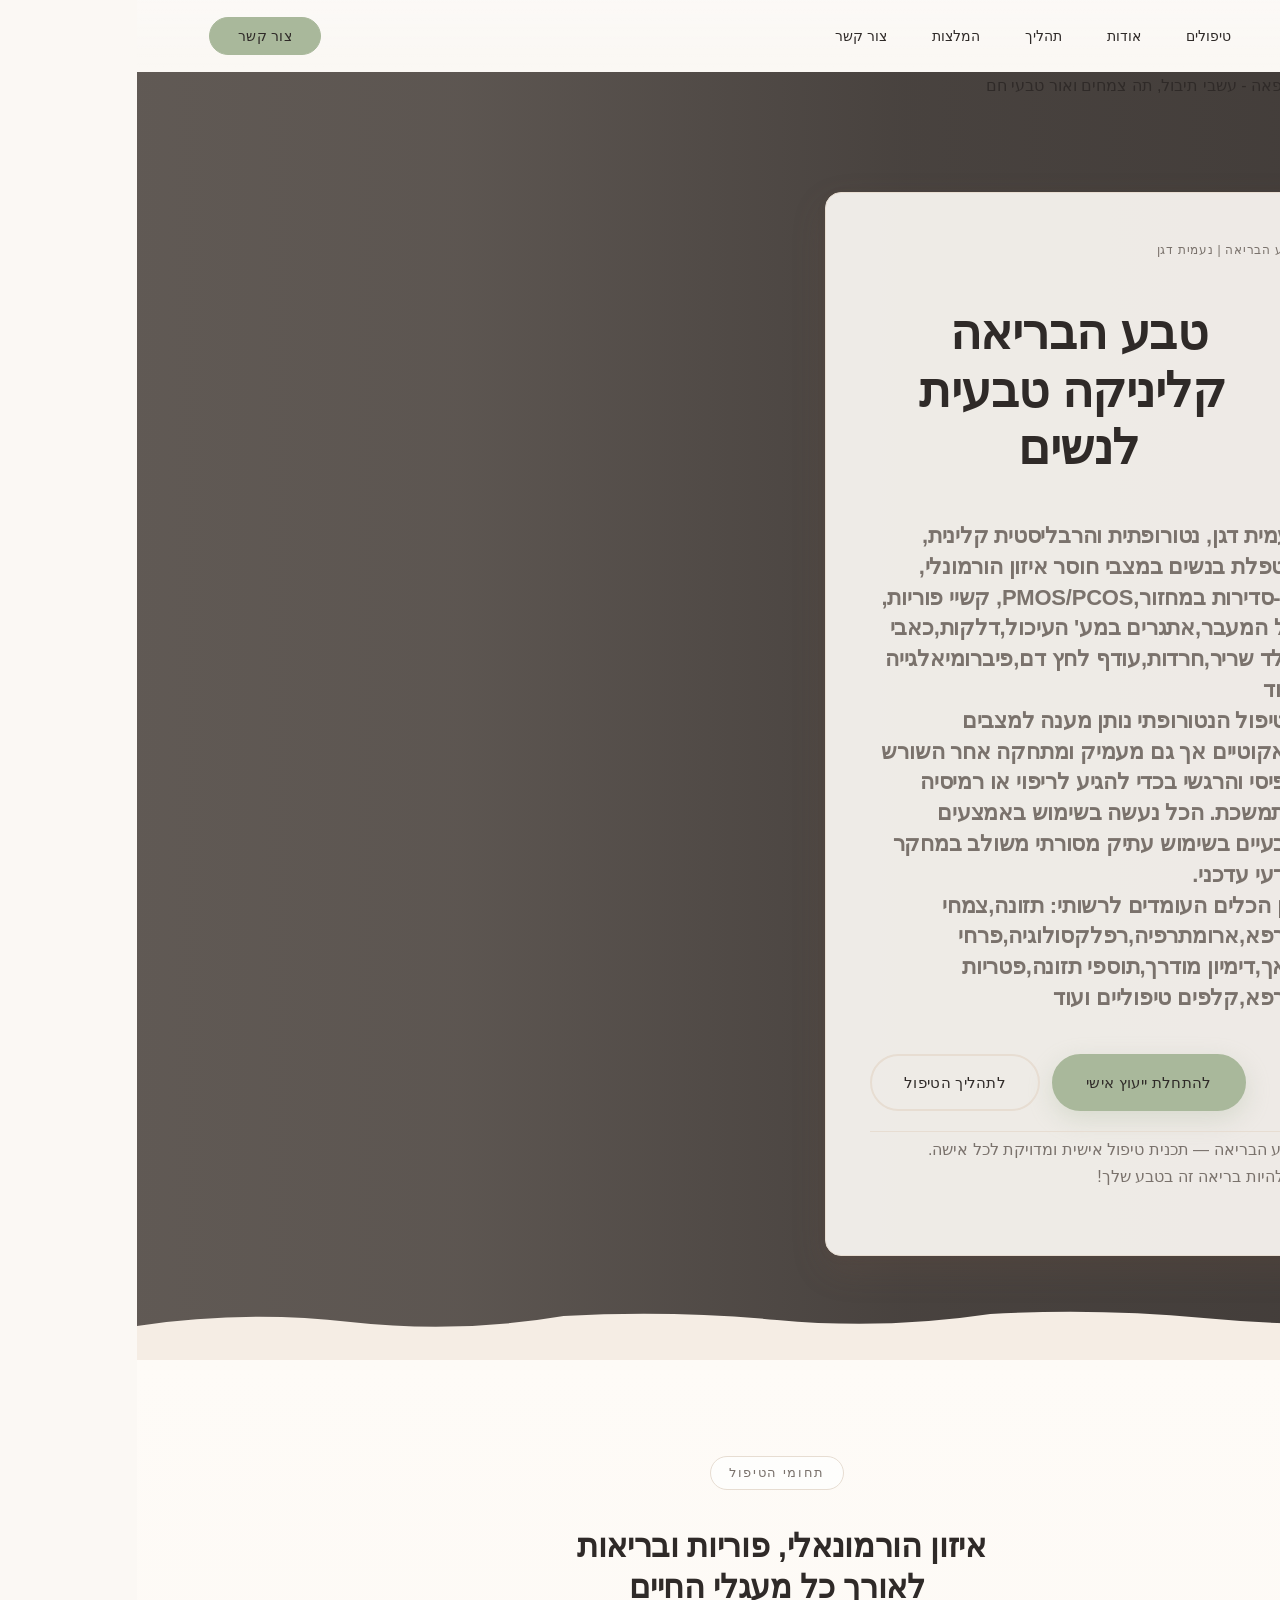
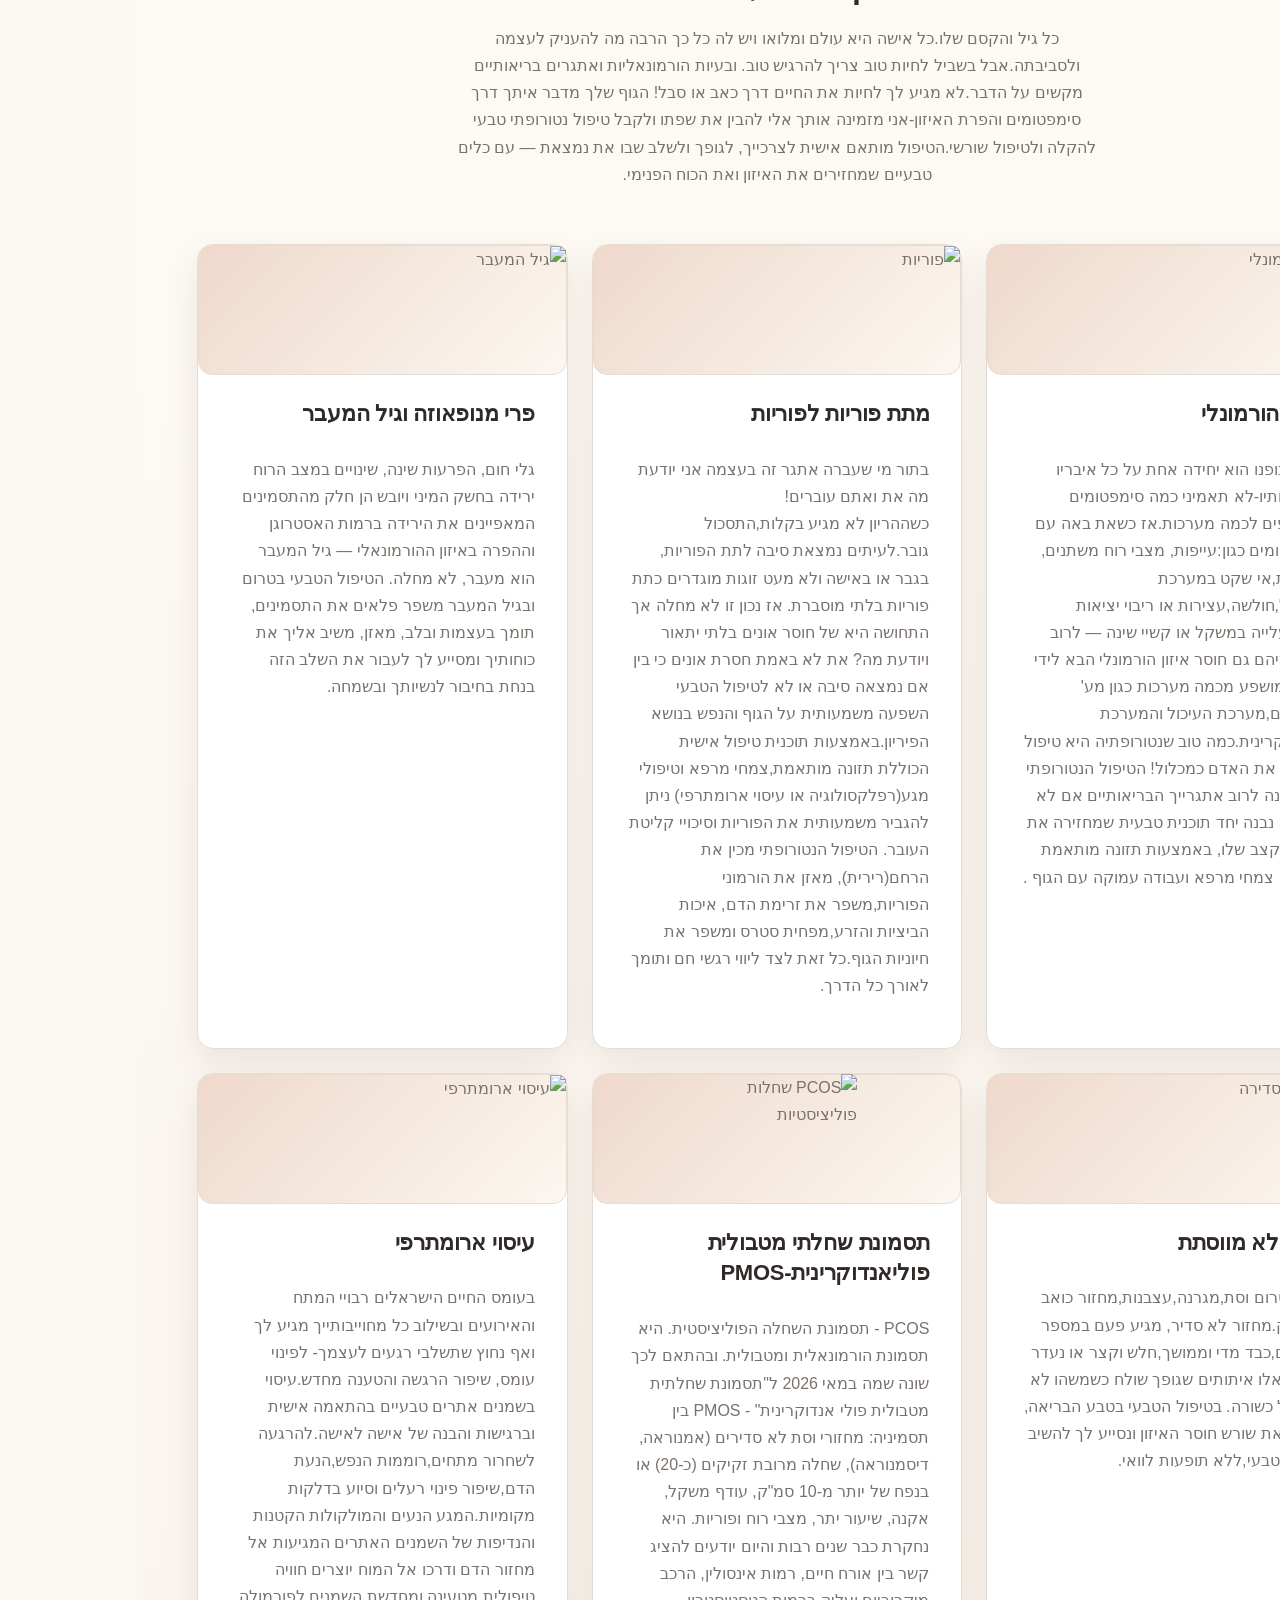
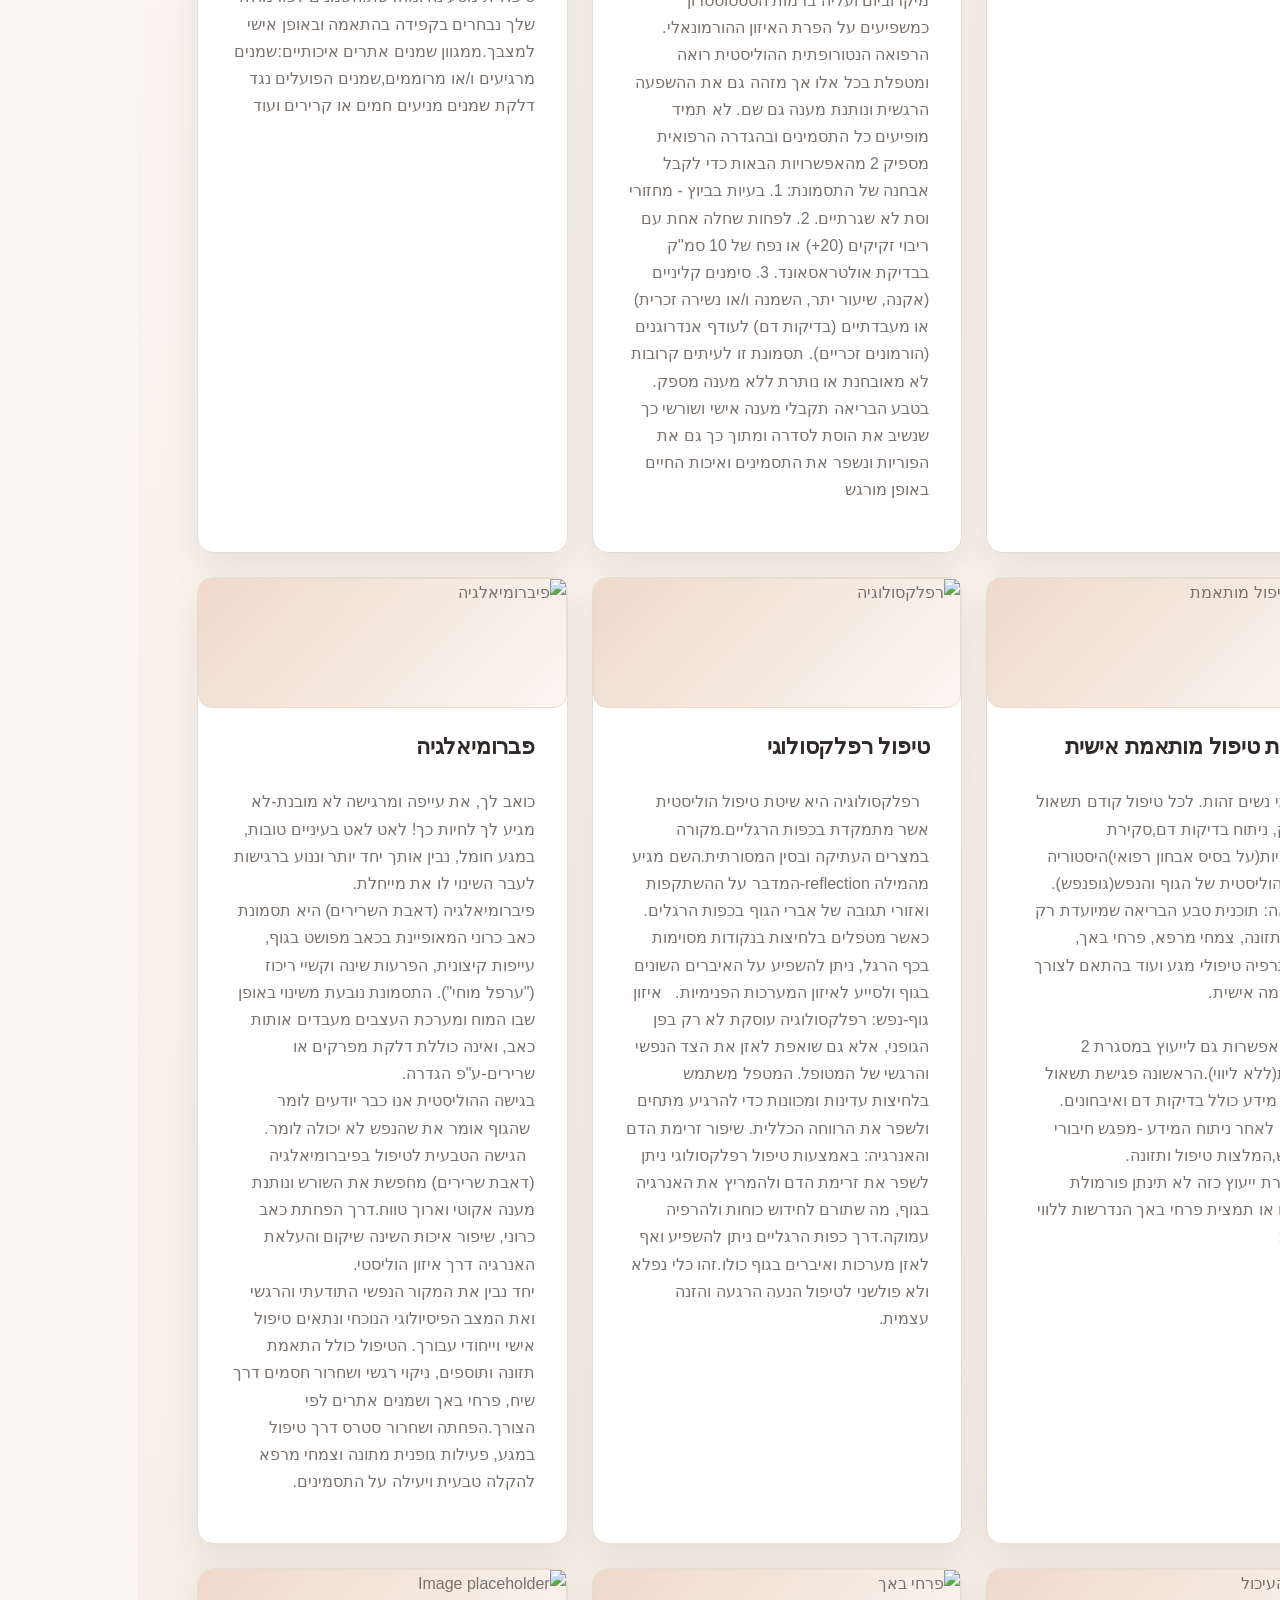
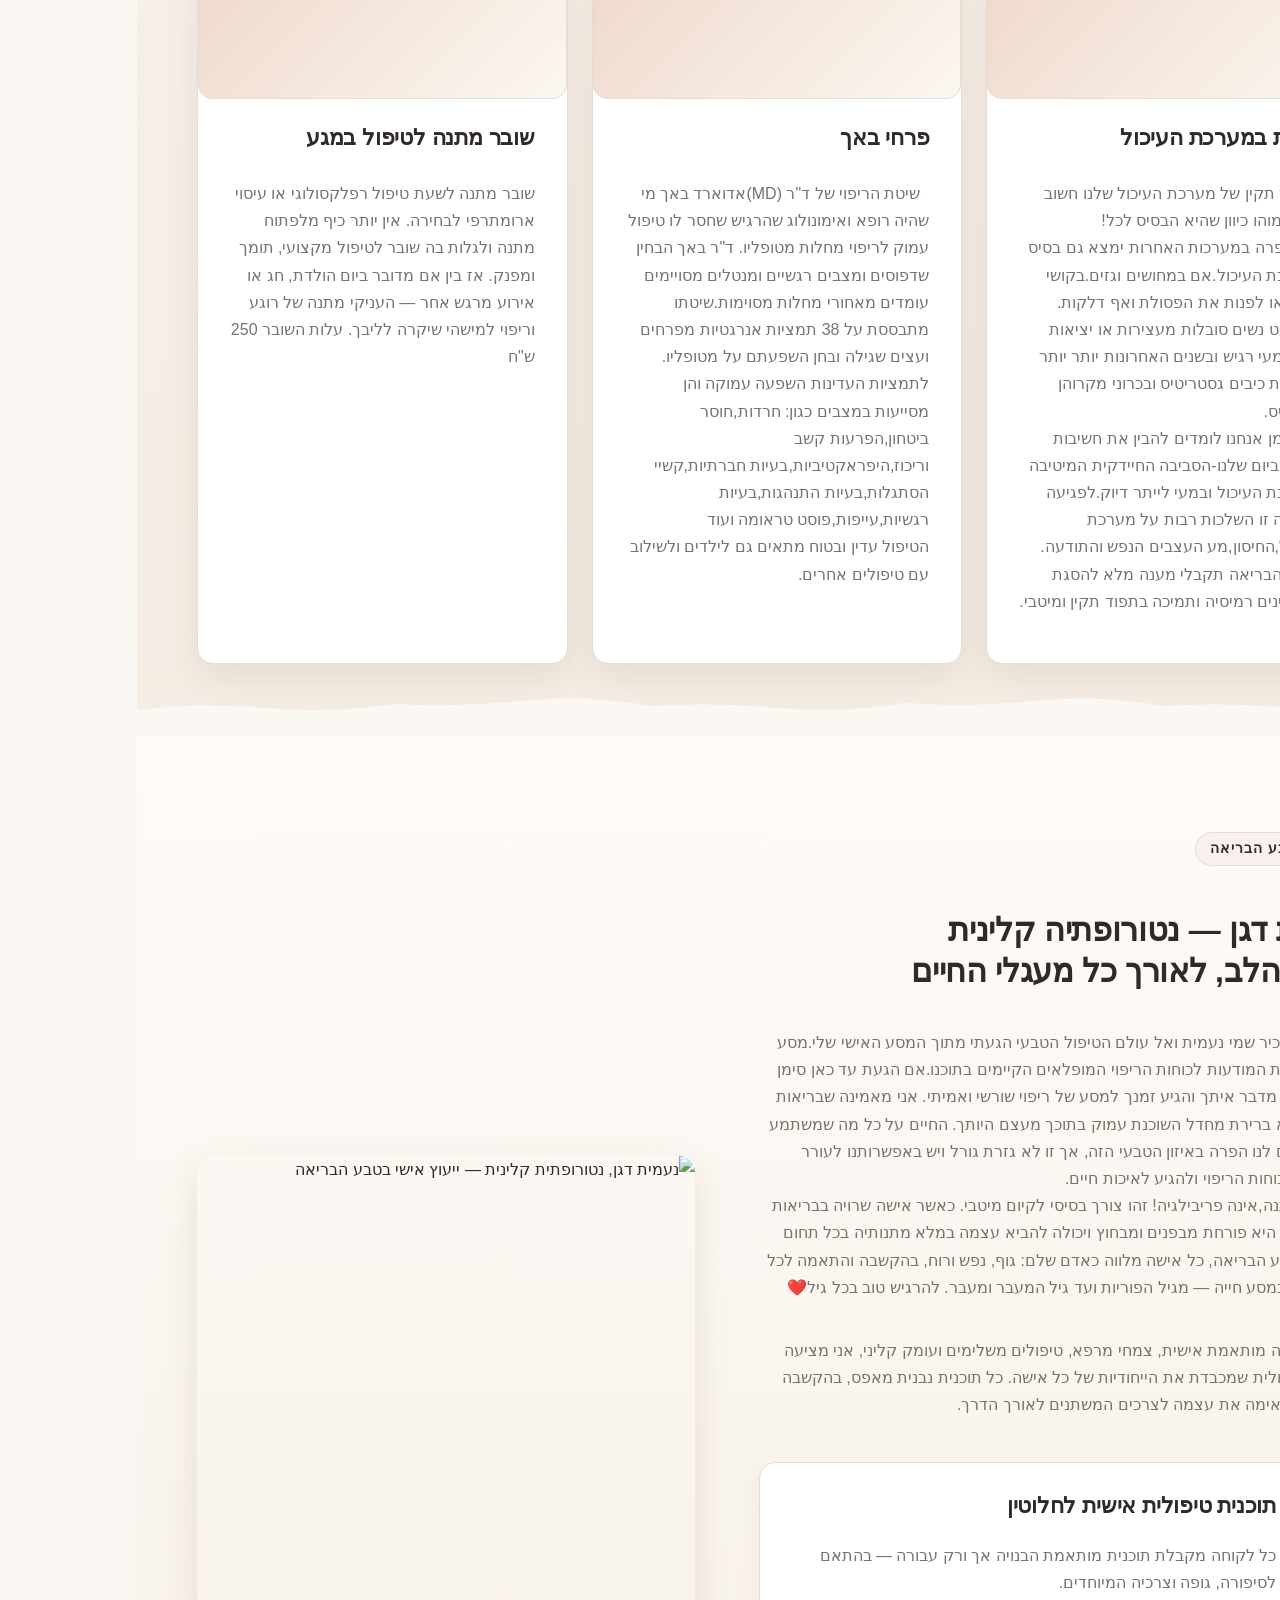
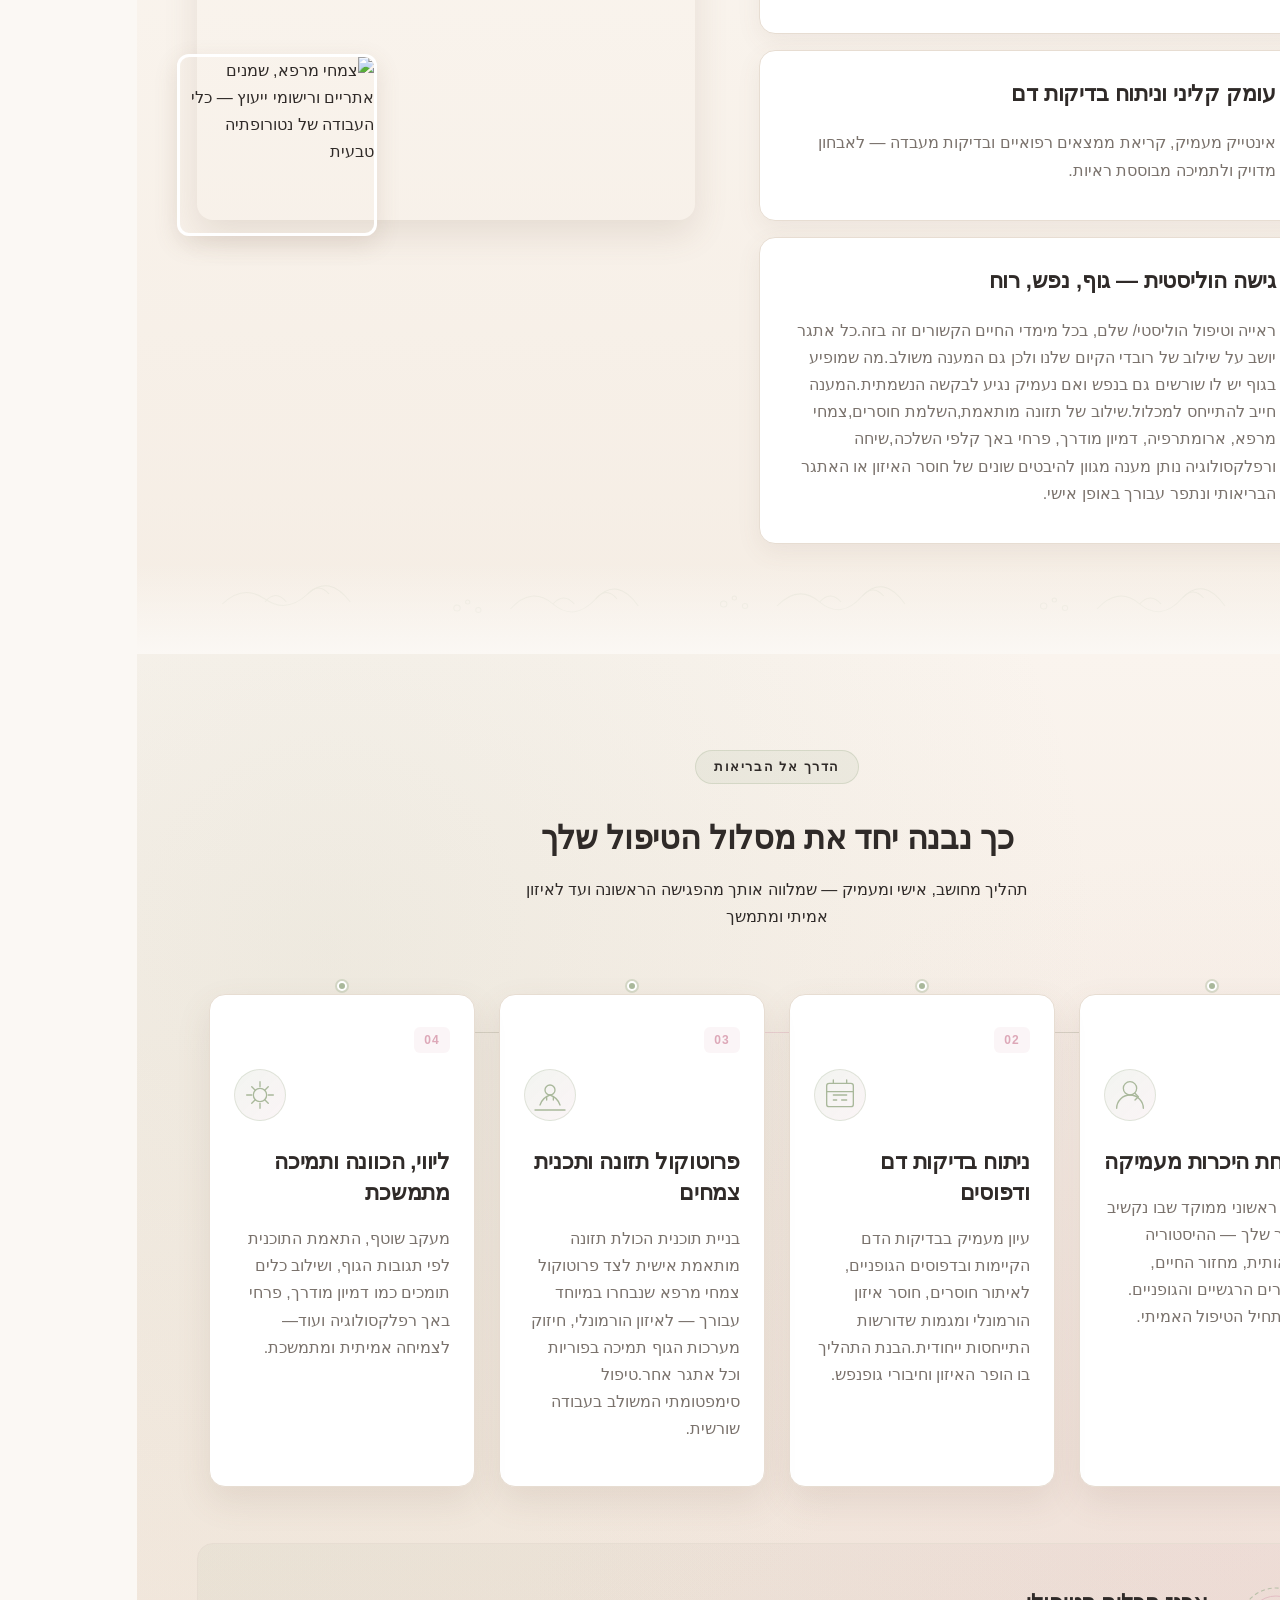
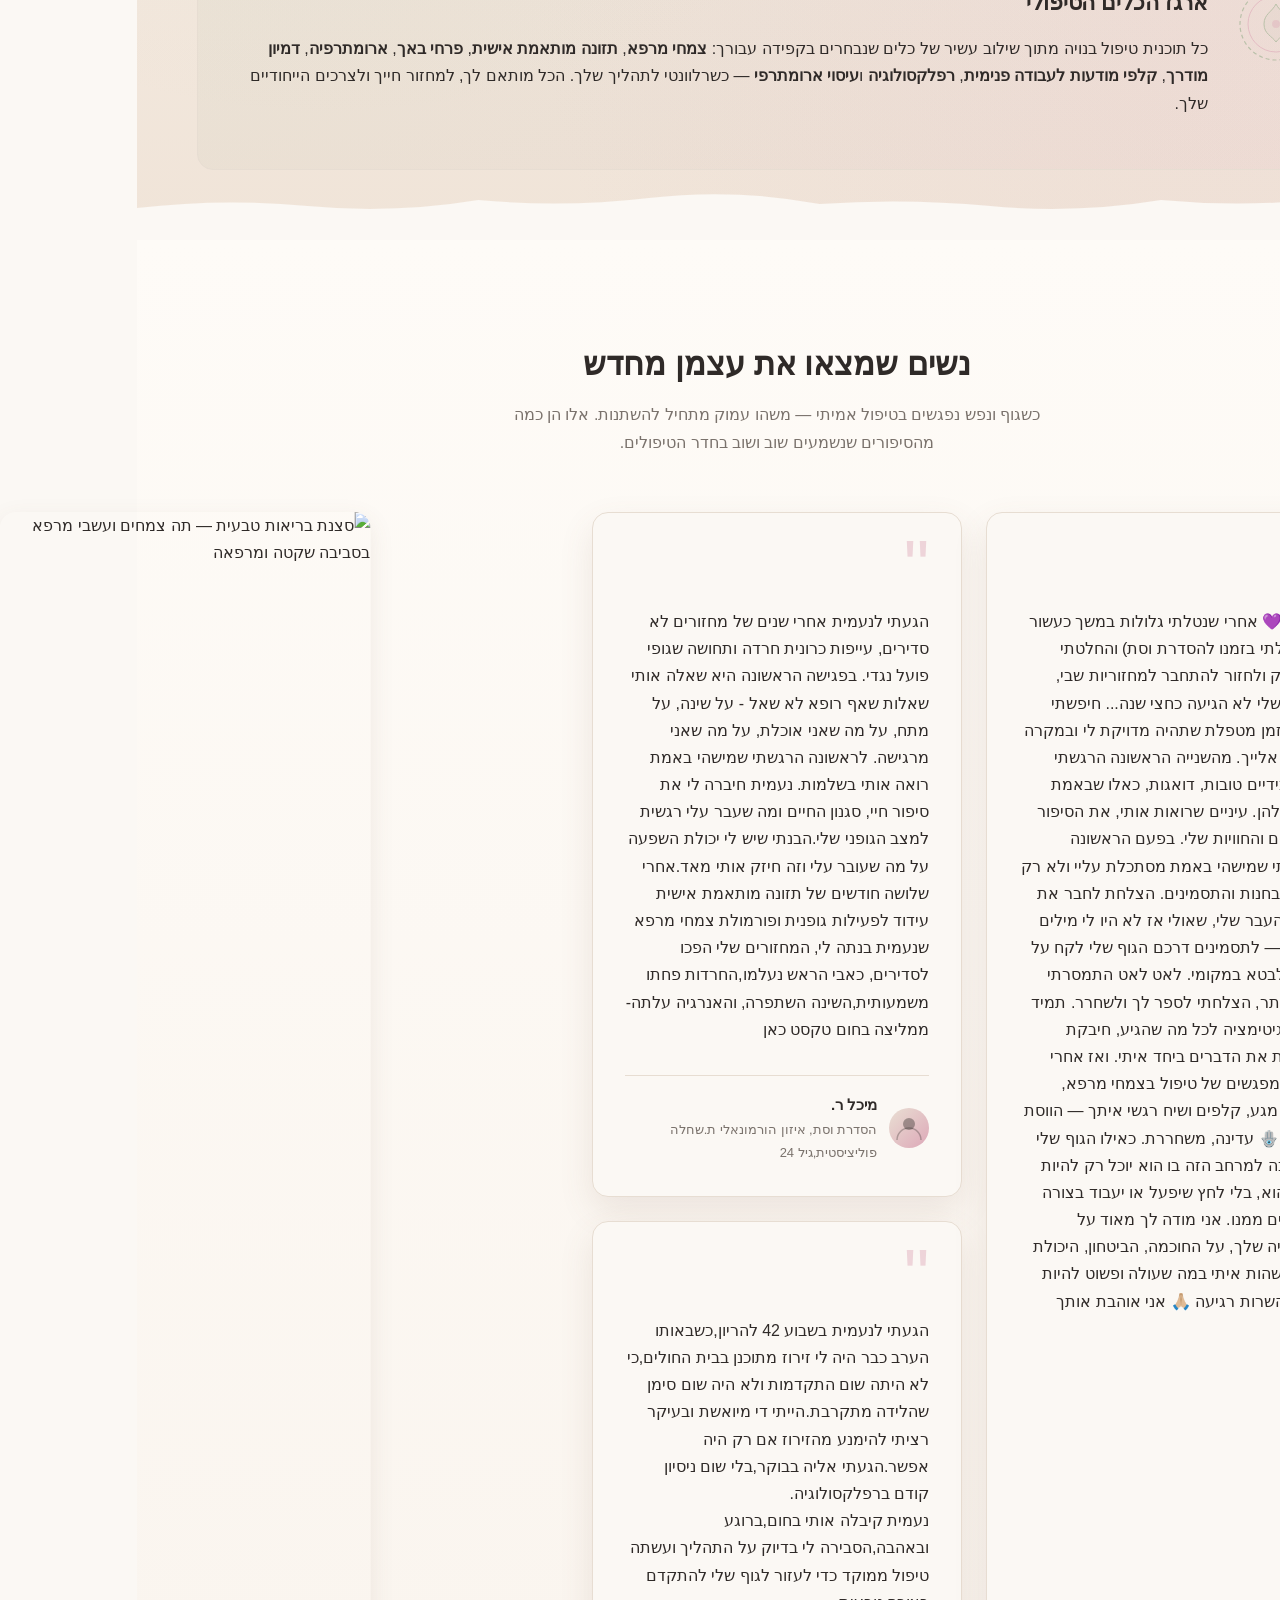
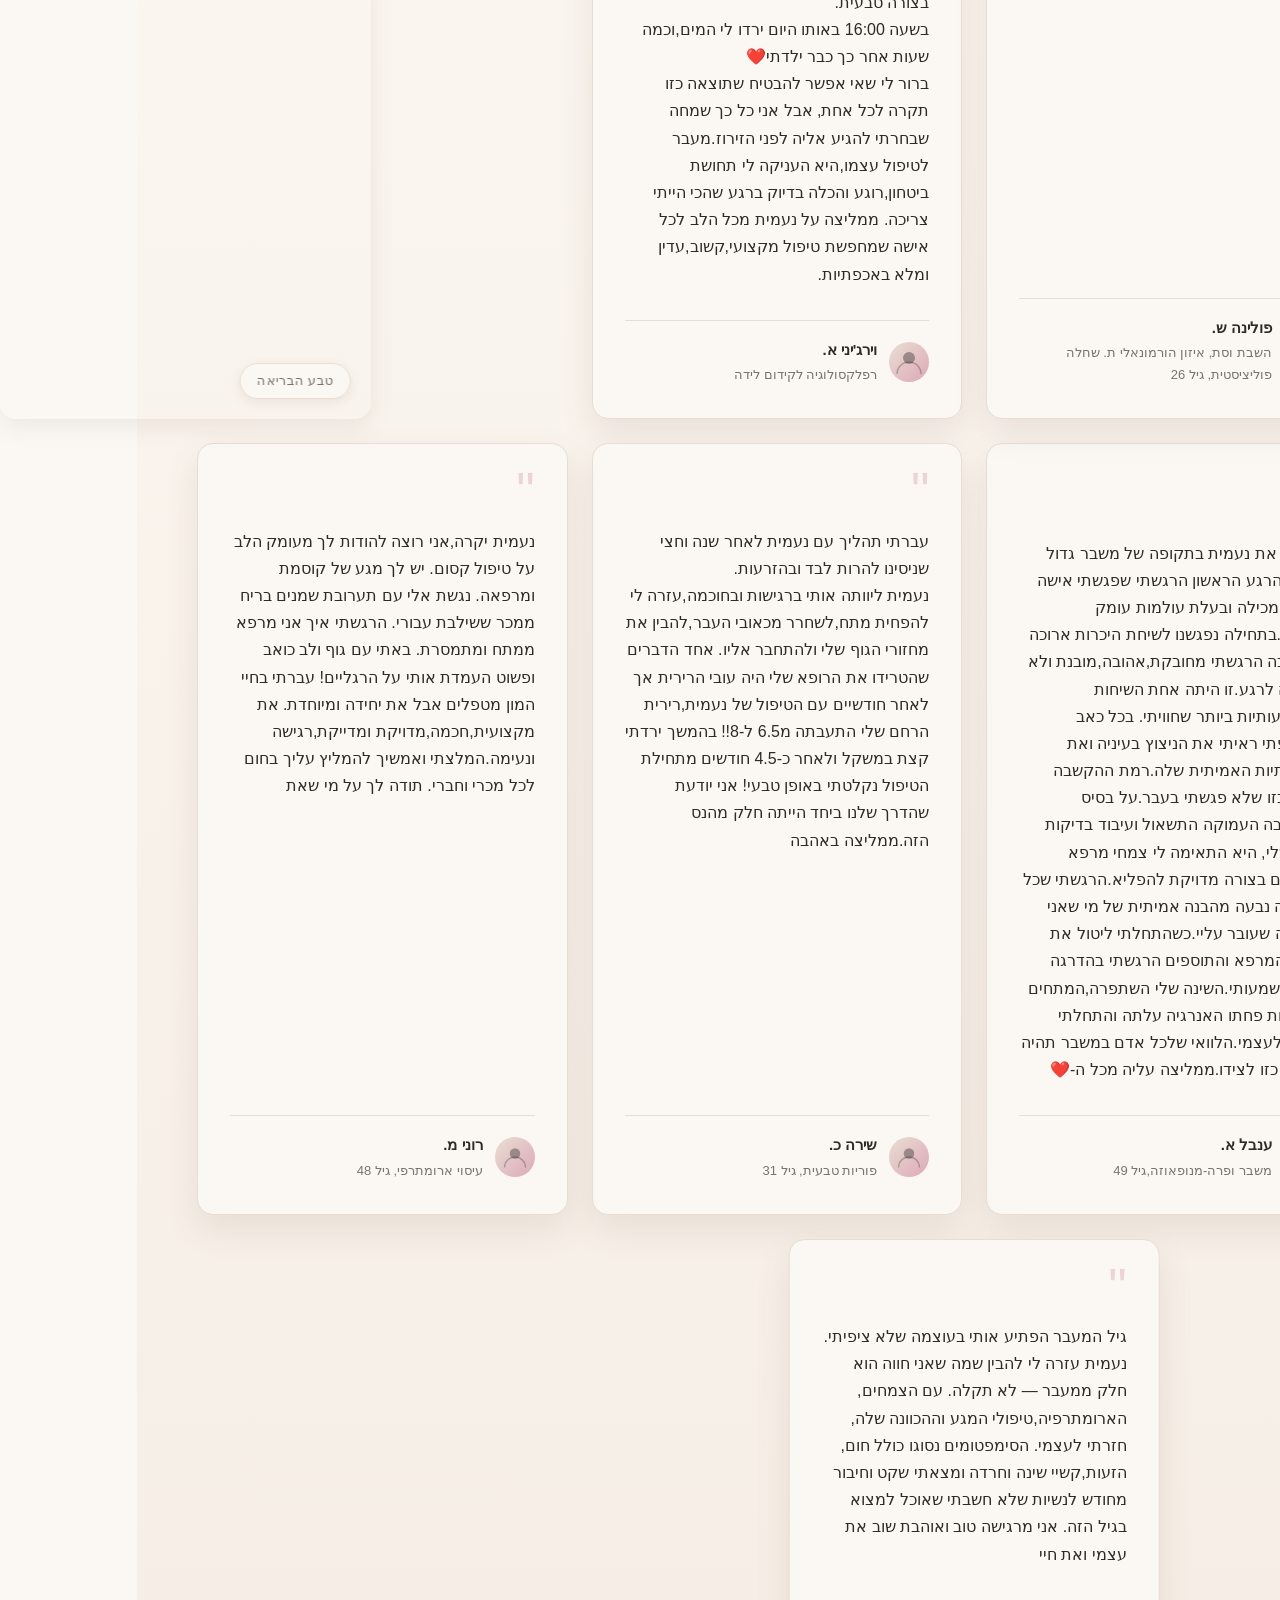
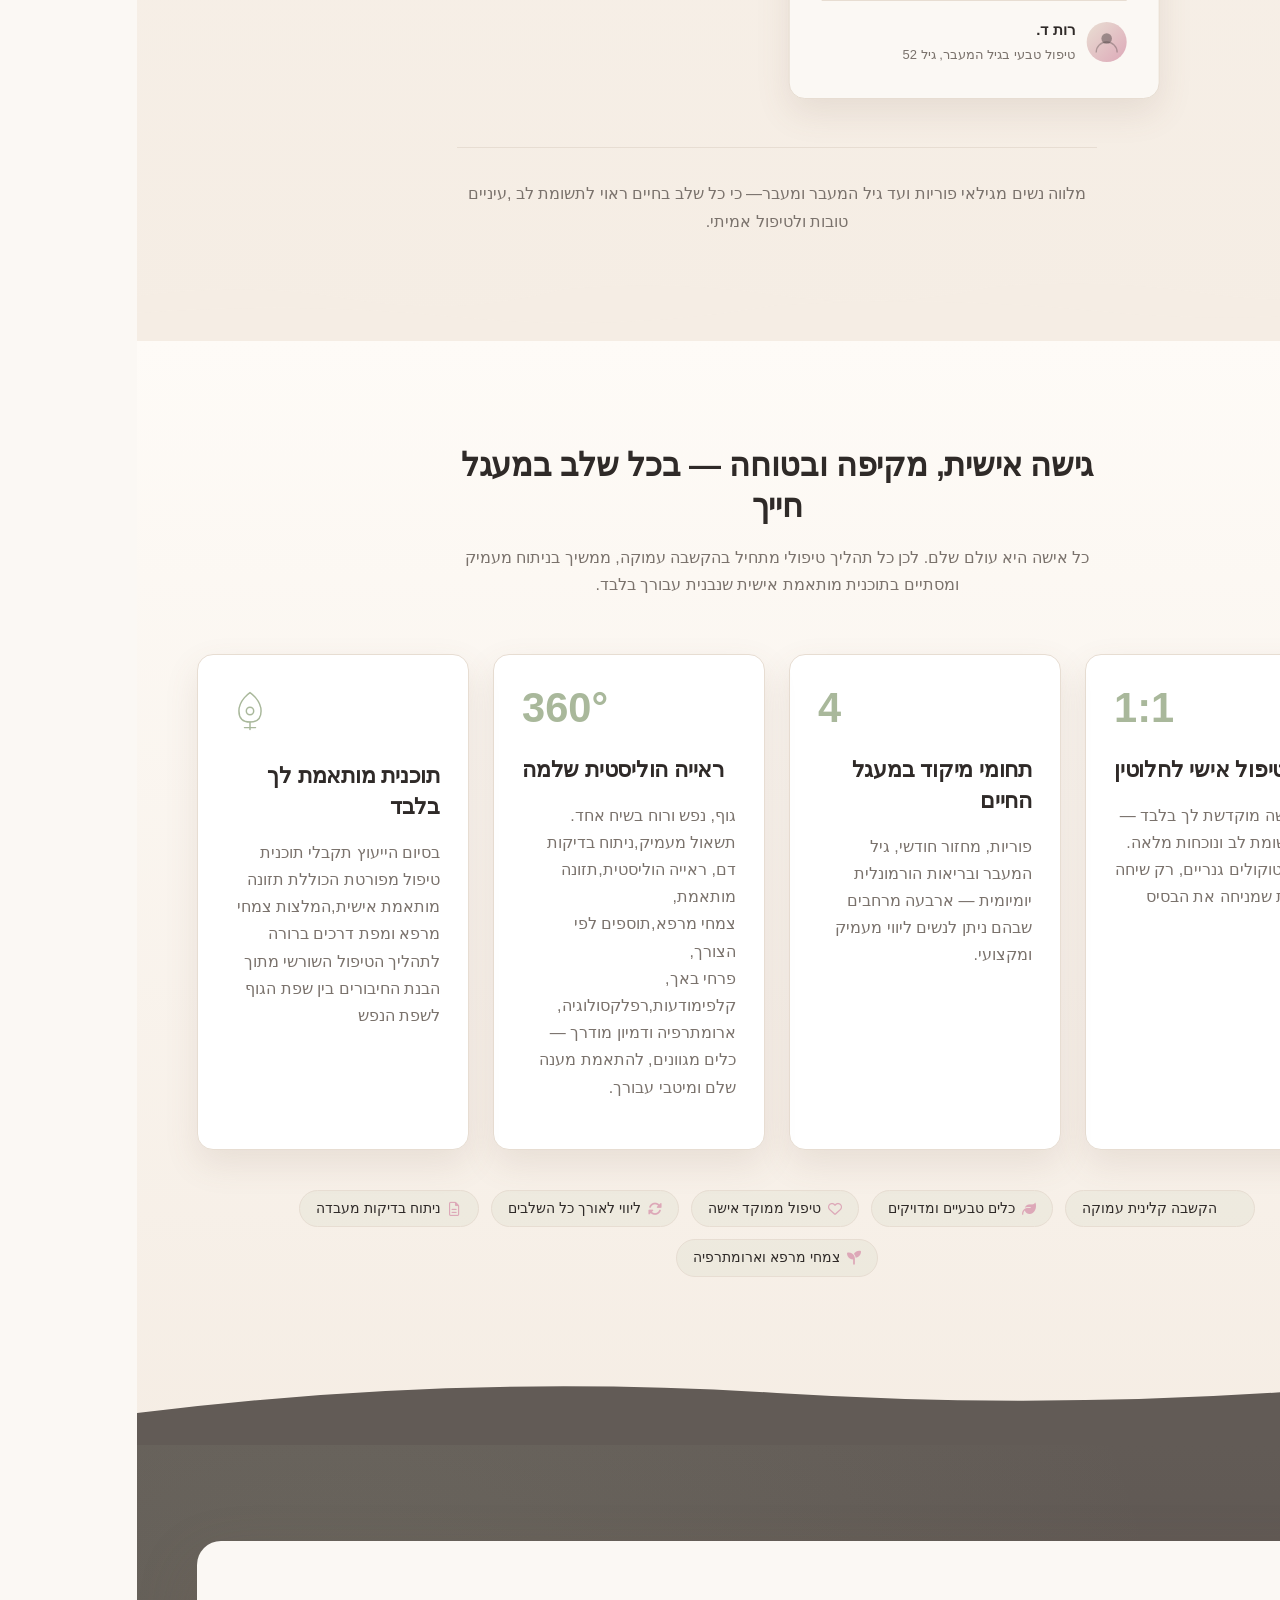
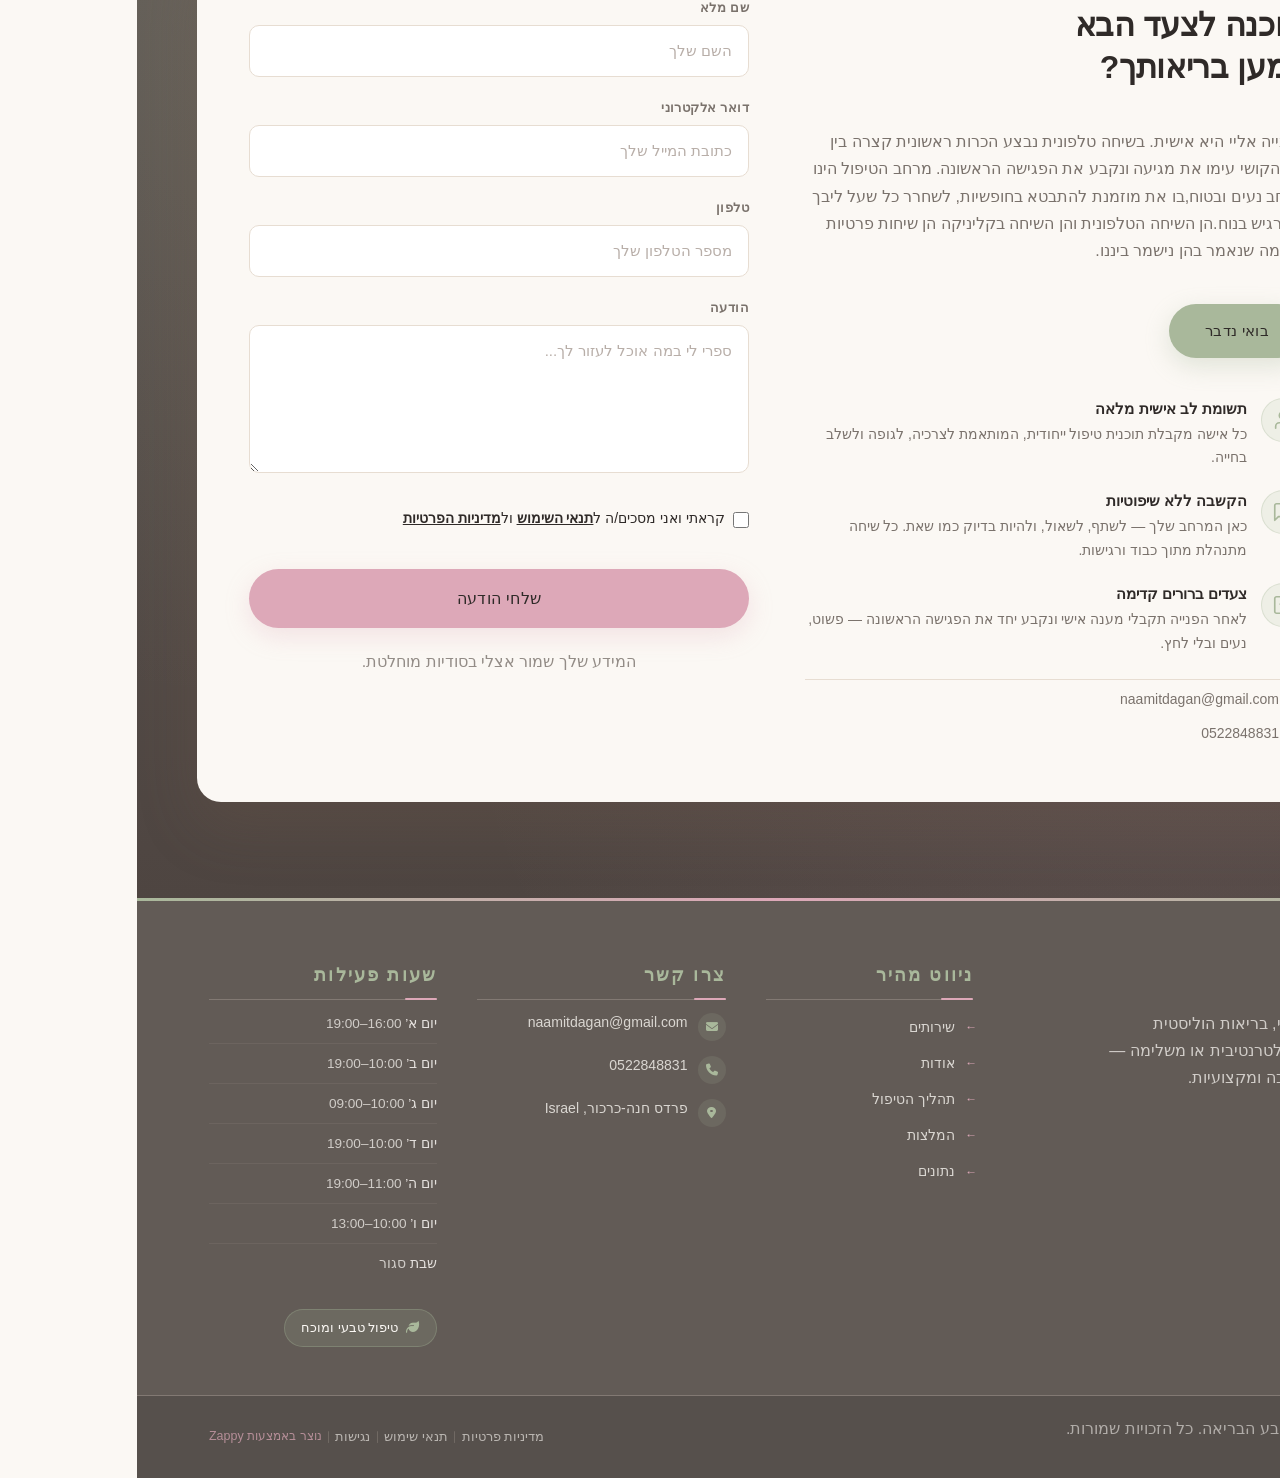
==== commit 5d86bc9c: "Background sync: Progressive GitHub Sync" ====
--- a/public/index.html
+++ b/public/index.html
@@ -1 +1 @@
-<!doctype html><html dir="rtl" lang="he"><head><meta charset="UTF-8"><meta content="width=device-width,initial-scale=1" name="viewport"><meta content="index, follow" name="robots"><title>נעמית דגן – טבע הבריאה | איזון הורמונלי, פוריות ובריאות טבעית לנשים</title><meta content="נעמית דגן – נטורופתית והרבליסטית קלינית, רפלקסולוגית, ארומתרפיסטית ומטפלת מוסמכת פרחי באך בטבע הבריאה. טיפול טבעי וטיפול טבעי לנשים: איזון הורמונלי, פוריות וטיפול טבעי בפוריות, תת-פוריות, תסמונת השחלה הפוליציסטית (PCOS), גיל המעבר, ווסת לא סדירה (דיסמנוראה) ווסת נעדרת (אמנוראה) – תוכנית טיפול אישית וטבעית בכל שלב במעגל החיים." name="description"><meta content="תזונה מותאמת אישית, טבע הבריאה, נטורופתיה לאיזון הורמונלי נשים, טיפול טבעי בגיל המעבר" name="keywords"><link href="/assets/favicon.ico" rel="icon" type="image/x-icon"><link href="/assets/favicon-16x16.png" rel="icon" type="image/png" sizes="16x16"><link href="/assets/favicon-32x32.png" rel="icon" type="image/png" sizes="32x32"><link href="/assets/favicon-48x48.png" rel="icon" type="image/png" sizes="48x48"><link href="/assets/favicon-192x192.png" rel="icon" type="image/png" sizes="192x192"><link href="/assets/favicon-512x512.png" rel="icon" type="image/png" sizes="512x512"><link href="/assets/apple-touch-icon.png" rel="apple-touch-icon"><script>!function(){"use strict";var t="7a3b5e74-ebc9-448e-9f3d-fd29e437d188",e="https://api.zappy5.com/api/analytics/track",a=18e5,n=2592e6,o=!0,i=!0,r=!0;var s=function(){var e="zappy_visitor_"+t,a=null;try{if(a=localStorage.getItem(e)){var o=JSON.parse(a),i=Date.now();if(i-o.created<n)return o.lastSeen=i,localStorage.setItem(e,JSON.stringify(o)),o.id}}catch(t){console.warn("Zappy Analytics: LocalStorage not available")}var r="zv_"+Date.now()+"_"+Math.random().toString(36).substr(2,9);try{localStorage.setItem(e,JSON.stringify({id:r,created:Date.now(),lastSeen:Date.now()}))}catch(t){}return r}(),c=function(){var e="zappy_session_"+t,n=null;try{if(n=sessionStorage.getItem(e)){var o=JSON.parse(n),i=Date.now();if(i-o.timestamp<a)return o.timestamp=i,sessionStorage.setItem(e,JSON.stringify(o)),o.id}}catch(t){console.warn("Zappy Analytics: SessionStorage not available")}var r="zs_"+Date.now()+"_"+Math.random().toString(36).substr(2,9);try{sessionStorage.setItem(e,JSON.stringify({id:r,timestamp:Date.now()}))}catch(t){}return r}();function l(a,n){n=n||{};var o={website_id:t,event_type:a,page_path:window.location.pathname,referrer:document.referrer||"direct",visitor_id:s,session_id:c,metadata:n};if(navigator.sendBeacon){var i=new Blob([JSON.stringify(o)],{type:"application/json"});navigator.sendBeacon(e,i)}else fetch(e,{method:"POST",headers:{"Content-Type":"application/json"},body:JSON.stringify(o),keepalive:!0}).catch(function(t){console.warn("Zappy Analytics: Failed to track event",t)})}o&&l("pageview",{title:document.title,url:window.location.href}),i&&document.addEventListener("click",function(t){var e=t.target;if("BUTTON"===e.tagName||e.closest("button")){var a="BUTTON"===e.tagName?e:e.closest("button");l("click",{element:"button",text:a.textContent.trim().substring(0,100),id:a.id||null,class:a.className||null})}else if("A"===e.tagName||e.closest("a")){var n="A"===e.tagName?e:e.closest("a");l("navigation",{element:"link",text:n.textContent.trim().substring(0,100),href:n.href,external:n.hostname!==window.location.hostname})}},!0),r&&document.addEventListener("submit",function(t){var e=t.target;l("form_submit",{form_id:e.id||null,form_name:e.name||null,form_action:e.action||null,form_method:e.method||"GET"})},!0);var d=Date.now();window.addEventListener("beforeunload",function(){l("page_unload",{time_on_page:Math.floor((Date.now()-d)/1e3),page_path:window.location.pathname})}),window.zappyAnalytics={track:l,getVisitorId:function(){return s},getSessionId:function(){return c}}}()</script><script>!function(){"use strict";if(!window.zappyFireMarketingEvent){var t={begin_checkout:"checkout_started",purchase:"checkout_complete",add_to_cart:"add_to_cart",view_product:"view_product"},e={whatsapp_click:{ga4:"contact",meta:"Contact",gtm:"whatsapp_click",ecom:!1},phone_click:{ga4:"contact",meta:"Contact",gtm:"phone_click",ecom:!1},contact_form_submitted:{ga4:"generate_lead",meta:"Lead",gtm:"contact_form_submitted",ecom:!1},checkout_started:{ga4:"begin_checkout",meta:"InitiateCheckout",gtm:"begin_checkout",ecom:!0},checkout_complete:{ga4:"purchase",meta:"Purchase",gtm:"purchase",ecom:!0},product_inquiry:{ga4:"generate_lead",meta:"Lead",gtm:"product_inquiry",ecom:!1},add_to_cart:{ga4:"add_to_cart",meta:"AddToCart",gtm:"add_to_cart",ecom:!0},view_product:{ga4:"view_item",meta:"ViewContent",gtm:"view_item",ecom:!0}};window.zappyFlushPendingMetaEvents=l,window.zappyFireMarketingEvent=function(r,n,o){try{o=o||{};var p=t[r]||r,d=e[p];if(!d)return;(n=n||{}).pagePath||n.page_path||(n.pagePath=a());var l="",m=!1,s=!1;if("checkout_complete"===p&&(m=!(!(l=String(n.orderId||n.order_id||n.transaction_id||""))||!function(t){if(!t)return!1;try{return"1"===window.sessionStorage.getItem(c(t))}catch(t){return!1}}(l)),s=!(!l||!u(l)),m&&s))return;if(!o.skipFirstParty&&!m)try{window.zappyAnalytics&&"function"==typeof window.zappyAnalytics.track&&window.zappyAnalytics.track(p,n)}catch(t){}if(!m){try{if(window.dataLayer=window.dataLayer||[],d.ecom){var _=i(p,n),h={};_.transaction_id&&(h.transaction_id=_.transaction_id),null!=_.value&&(h.value=_.value),_.currency&&(h.currency=_.currency),_.items&&(h.items=_.items),window.dataLayer.push({ecommerce:null}),window.dataLayer.push({event:d.gtm,ecommerce:h}),"checkout_complete"!==p&&"checkout_started"!==p||(window.dataLayer.push({ecommerce:null}),window.dataLayer.push({event:p,ecommerce:h}))}else{var w={event:d.gtm};for(var f in n)Object.prototype.hasOwnProperty.call(n,f)&&(w[f]=n[f]);window.dataLayer.push(w)}}catch(t){}l&&function(t){if(t)try{window.sessionStorage.setItem(c(t),"1")}catch(t){}}(l)}}catch(t){}};var r=Object.create(null);document.addEventListener("click",function(t){try{var e=t.target;if(!e)return;var r=s(e,".whatsapp-float, a.whatsapp-float, [data-zappy-whatsapp]"),n=function(t){for(var e=t;e&&e!==document;){if("A"===e.tagName)return e;e=e.parentElement}return null}(e),i=n&&n.href||"";if(r||n&&function(t){if(!t)return!1;var e=String(t).toLowerCase();return-1!==e.indexOf("wa.me/")||-1!==e.indexOf("api.whatsapp.com")||-1!==e.indexOf("whatsapp.com/send")||0===e.indexOf("whatsapp:")}(i)){if(!m("wa:"+i)){var c=r?"float":"link";window.zappyFireMarketingEvent("whatsapp_click",{source:c,href:i||null,pagePath:a()})}return}var o=s(e,".phone-header-btn, .nav-phone-btn, .call-btn, [data-zappy-phone]"),u="";if(n&&n.href&&0===String(n.href).toLowerCase().indexOf("tel:")?u=n.href:o&&o.href&&0===String(o.href).toLowerCase().indexOf("tel:")&&(u=o.href),o||u){var p="";return u&&(p=String(u).replace(/^tel:/i,"").trim()),void(m("tel:"+(p||o&&o.id||"btn"))||window.zappyFireMarketingEvent("phone_click",{source:o?"button":"link",phone:p||null,href:u||null,pagePath:a()}))}}catch(t){}},!0)}function a(){try{if(window.ZAPPY_CONFIG&&window.ZAPPY_CONFIG.currentPagePath)return window.ZAPPY_CONFIG.currentPagePath}catch(t){}try{return window.location.pathname||"/"}catch(t){return"/"}}function n(t){var e=(t=t||{}).items||t.cartItems||t.cart_items||t.lineItems||[];Array.isArray(e)||(e=[]);for(var r=[],a=0;a<e.length;a++){var n=e[a];if(n&&"object"==typeof n){var i=String(n.item_id||n.productId||n.product_id||n.id||"").trim(),c=String(n.item_name||n.productName||n.product_name||n.name||"").trim(),o=parseFloat(null!=n.price?n.price:null!=n.unitPrice?n.unitPrice:0)||0,u=Math.max(1,parseInt(null!=n.quantity?n.quantity:null!=n.qty?n.qty:1,10)||1);(i||c)&&r.push({item_id:i||c,item_name:c||i,price:o,quantity:u})}}return r}function i(t,e){var r=n(e=e||{}),i=parseFloat(null!=e.value?e.value:null!=e.total?e.total:0)||0,c=String(e.currency||"USD").toUpperCase();if("checkout_complete"===t)return{transaction_id:String(e.transaction_id||e.orderId||e.order_id||e.orderNumber||"")||void 0,value:i,currency:c,items:r};if("checkout_started"===t)return{value:i,currency:c,items:r};if("add_to_cart"===t){var o=r.length?r:[{item_id:String(e.productId||e.product_id||""),item_name:String(e.productName||e.product_name||""),price:parseFloat(null!=e.value?e.value:null!=e.price?e.price:0)||0,quantity:parseInt(null!=e.quantity?e.quantity:1,10)||1}].filter(function(t){return t.item_id||t.item_name});return{value:i||(o[0]?o[0].price*o[0].quantity:0),currency:c,items:o}}if("view_product"===t){var u=r.length?r:[{item_id:String(e.productId||e.product_id||""),item_name:String(e.productName||e.product_name||""),price:parseFloat(null!=e.price?e.price:null!=e.value?e.value:0)||0,quantity:1}].filter(function(t){return t.item_id||t.item_name});return{currency:c,value:i||(u[0]?u[0].price:0),items:u}}return"whatsapp_click"===t||"phone_click"===t?{method:"whatsapp_click"===t?"whatsapp":"phone",page_path:e.pagePath||a()}:"contact_form_submitted"===t||"product_inquiry"===t?{page_path:e.pagePath||a()}:e}function c(t){return"zappy_purchase_fired_"+String(t||"")}function o(t){return"zappy_purchase_meta_fired_"+String(t||"")}function u(t){if(!t)return!1;try{return"1"===window.sessionStorage.getItem(o(t))}catch(t){return!1}}function p(t){if(t)try{window.sessionStorage.setItem(o(t),"1")}catch(t){}}function d(){try{return Array.isArray(window.__zappyPendingMetaEvents)||(window.__zappyPendingMetaEvents=[]),window.__zappyPendingMetaEvents}catch(t){return[]}}function l(){if("function"==typeof window.fbq){var t=d().slice();try{window.__zappyPendingMetaEvents=[]}catch(t){}for(var e=0;e<t.length;e++){var r=t[e];if(r&&r.eventName&&(!r.orderId||!u(r.orderId)))try{window.fbq("track",r.eventName,r.params||{}),r.orderId&&p(r.orderId)}catch(t){}}}}function m(t){var e=Date.now();return!!(r[t]&&e-r[t]<800)||(r[t]=e,!1)}function s(t,e){return t&&t.closest?t.closest(e):null}}()</script><meta content="נעמית דגן – טבע הבריאה | קליניקה טבעית לנשים" property="og:title"><meta content="נעמית דגן – נטורופתית והרבליסטית קלינית, רפלקסולוגית, ארומתרפיסטית ומטפלת מוסמכת פרחי באך בטבע הבריאה. טיפול טבעי לנשים: איזון הורמונלי, פוריות, תת-פוריות, PCOS, גיל המעבר, ווסת לא סדירה ווסת נעדרת." property="og:description"><meta content="summary_large_image" name="twitter:card"><meta content="נעמית דגן – טבע הבריאה | קליניקה טבעית לנשים" name="twitter:title"><meta content="נעמית דגן – נטורופתית והרבליסטית קלינית, רפלקסולוגית, ארומתרפיסטית ומטפלת מוסמכת פרחי באך בטבע הבריאה. טיפול טבעי לנשים: איזון הורמונלי, פוריות, תת-פוריות, PCOS, גיל המעבר, ווסת לא סדירה ווסת נעדרת." name="twitter:description"><script type="application/ld+json">{"@context":"https://schema.org","@graph":[{"@type":"LocalBusiness","@id":"https://teva-habria.co.il#organization","name":"טבע הבריאה","url":"https://teva-habria.co.il","description":"Naamit Dagan is a clinical naturopath and herbalist specializing in women's health across all life cycles, operating under the brand 'Teva HaBria' (Nature of Creation). Her philosophy centers on the belief that true health is the ultimate empowerment — when a woman is healthy and vital, she blossoms from within. She takes a holistic mind-body approach, treating conditions such as hormonal imbalances, irregular menstruation, subfertility, PCOS, and menopause using a rich toolkit including deep intake consultations, blood test analysis, personalized nutrition, herbal medicine, Bach flowers, aromatherapy, guided imagery, oracle cards, reflexology, and aromatic massage. Each client receives a fully personalized treatment plan, reflecting a deeply feminine, nature-inspired, and empowering brand identity.","address":{"@type":"PostalAddress","streetAddress":"פרדס חנה-כרכור, Israel"},"contactPoint":[{"@type":"ContactPoint","contactType":"customer service","email":"naamitdagan@gmail.com","telephone":"0522848831"}]},{"@type":"WebSite","@id":"https://teva-habria.co.il#website","url":"https://teva-habria.co.il","name":"טבע הבריאה","publisher":{"@id":"https://teva-habria.co.il#organization"}},{"@type":"ContactPage","@id":"https://teva-habria.co.il#contactpage","url":"https://teva-habria.co.il","name":"נעמית דגן – טבע הבריאה | איזון הורמונלי, פוריות ובריאות טבעית לנשים","mainEntity":{"@id":"https://teva-habria.co.il#organization"},"potentialAction":{"@type":"CommunicateAction","target":{"@type":"EntryPoint","urlTemplate":"https://teva-habria.co.il/api/email/contact-form","actionPlatform":["http/method=POST"],"contentType":"application/json"},"instrument":[{"@type":"PropertyValue","name":"name","propertyID":"text","valueRequired":false,"description":"השם שלך"},{"@type":"PropertyValue","name":"email","propertyID":"email","valueRequired":false,"description":"כתובת המייל שלך"},{"@type":"PropertyValue","name":"phone","propertyID":"tel","valueRequired":false,"description":"מספר הטלפון שלך"},{"@type":"PropertyValue","name":"message","propertyID":"textarea","valueRequired":false,"description":"ספרי לי במה אוכל לעזור לך..."},{"@type":"PropertyValue","name":"privacy_consent","propertyID":"checkbox","valueRequired":true}]}}]}</script><meta content="website" property="og:type"><meta content="he_IL" property="og:locale"><link href="/assets/favicon.ico" rel="icon" type="image/x-icon"><link href="/assets/favicon-16x16.png" rel="icon" type="image/png" sizes="16x16"><link href="/assets/favicon-32x32.png" rel="icon" type="image/png" sizes="32x32"><link href="/assets/favicon-48x48.png" rel="icon" type="image/png" sizes="48x48"><link href="/assets/favicon-192x192.png" rel="icon" type="image/png" sizes="192x192"><link href="/assets/favicon-512x512.png" rel="icon" type="image/png" sizes="512x512"><link href="/assets/apple-touch-icon.png" rel="apple-touch-icon"><link href="https://cdn.jsdelivr.net/npm/vanilla-cookieconsent@3/dist/cookieconsent.css" rel="stylesheet"><style id="zappy-critical-above-fold-css">html{box-sizing:border-box;-webkit-text-size-adjust:100%}*,::after,::before{box-sizing:inherit}body{margin:0;min-width:320px;overflow-x:clip}img,svg,video{max-width:100%;height:auto}main{display:block}.container{width:min(100% - 32px,1200px);margin-inline:auto}.navbar,header .navbar,header[role=banner],nav.navbar{position:relative;z-index:1000;width:100%}.nav-container,.navbar .container{display:flex;align-items:center;justify-content:space-between;min-height:64px}.logo,.logo-link img{display:block;width:35px;height:35px;object-fit:contain}#navMenu,.nav-menu{list-style:none;margin:0;padding:0}#navMenu a,.nav-menu a,.navbar .nav-links a,.navbar a{color:inherit;text-decoration:none}#navMenu .sub-menu,.nav-menu .sub-menu,.navbar .sub-menu{display:none}.fa,.fa-brands,.fa-regular,.fa-solid,.fab,.far,.fas{display:inline-block;min-width:1em;text-align:center}html:not(#zappy-noop) .navbar:has(.nav-ecommerce-icons)>.phone-header-btn,html:not(#zappy-noop)[data-zappy-site-type=ecommerce] .phone-header-btn{display:none!important;visibility:hidden!important;width:0!important;height:0!important;pointer-events:none!important}.zappy-preview-empty-store-cta{display:none!important;visibility:hidden!important;height:0!important;max-height:0!important;overflow:hidden!important;margin:0!important;padding:0!important;border:0!important;box-shadow:none!important}.zappy-catalog-menu{background:var(--surface-color,var(--surface,linear-gradient(135deg,#f8f9fa 0,#fff 100%)));border-bottom:1px solid var(--border-color,#e5e7eb);padding:0;position:sticky;top:0;z-index:90}.zappy-catalog-menu.rtl,.zappy-catalog-menu[dir=rtl]{direction:rtl}.zappy-catalog-menu.ltr,.zappy-catalog-menu[dir=ltr]{direction:ltr}.catalog-menu-container{max-width:1440px;margin:0 auto;display:flex;align-items:center;gap:8px;padding:10px 24px;overflow:visible}.catalog-menu-categories,.catalog-menu-list{display:flex;align-items:center;gap:4px;flex-wrap:wrap;margin:0;padding:0;list-style:none}.catalog-menu-item{display:inline-flex;align-items:center;padding:8px 16px;font-size:14px;font-weight:500;color:var(--text-color,var(--text,#374151));text-decoration:none;border-radius:20px;white-space:nowrap}.catalog-menu-all{background:var(--primary-color,var(--primary,#111));color:var(--text-light,#fff)!important}.catalog-menu-parent{position:relative;display:inline-flex;align-items:center}.catalog-menu-trigger{display:inline-flex;align-items:center;gap:6px}.catalog-menu-chevron{flex-shrink:0}.catalog-menu-parent>.sub-menu{display:none!important;visibility:hidden!important;opacity:0!important;pointer-events:none!important}.hero-section,.index-hero-section,section[class*=hero]{position:relative;overflow:hidden}.hero-section,.index-hero-section{min-height:560px}section[data-hero-type*=fullscreen]{min-height:100vh}.hero-bg-image,.hero-bg-wrapper,section[class*=hero] [class*=hero-bg]{position:absolute;inset:0;width:100%;height:100%}.hero-bg-image img,.hero-bg-wrapper img,section[class*=hero] [data-hero-bg],section[class*=hero] img[data-hero-background=true]{width:100%!important;height:100%!important;object-fit:cover!important;display:block}.hero-content,section[class*=hero] .container{position:relative;z-index:2}@media(max-width:768px){:root{--header-height:72px;--total-header-height:72px;--zappy-mobile-menu-top:72px}html[data-zappy-site-type=ecommerce] body{padding-top:var(--total-header-height,72px)}html[data-zappy-site-type=ecommerce] body>.navbar:not(.zappy-catalog-menu),html[data-zappy-site-type=ecommerce] body>nav.navbar{position:fixed!important;top:0;left:0;right:0;z-index:100000;width:100%;margin-bottom:0}.zappy-catalog-menu{position:fixed;top:var(--header-height,72px);left:0;right:0;z-index:99999}.nav-container,.navbar .container{min-height:60px}#navMenu,.nav-menu{max-width:100vw;overflow-x:hidden}.hero-section,.index-hero-section,section[class*=hero],section[data-hero-type*=fullscreen]{min-height:100svh}.hero-bg-image,.hero-bg-wrapper,.hero-scrim{min-height:100svh}}:root{--zappy-header-stack-height:calc(var(--zappy-announcement-height, 40px) + var(--header-height, 72px))}body:has(.zappy-announcement-bar) .navbar:not(.zappy-catalog-menu):not(.mobile-search-panel),body:has(.zappy-announcement-bar) header.navbar,body:has(.zappy-announcement-bar) nav.navbar:not(.zappy-catalog-menu){top:var(--zappy-announcement-height,40px)!important}body:has(.zappy-announcement-bar) .index-hero-section,body:has(.zappy-announcement-bar) main>section[class*=hero]:first-of-type,body:has(.zappy-announcement-bar) section[data-hero-type^=fullscreen]{margin-top:calc(-1 * var(--zappy-header-stack-height))!important;padding-top:calc(var(--zappy-header-stack-height))!important}[data-zappy-content-align]{display:flex!important;flex-direction:column!important}[data-zappy-content-align^=top-]{justify-content:flex-start!important}[data-zappy-content-align^=center-],[data-zappy-content-align^=lower-],[data-zappy-content-align^=upper-]{justify-content:center!important}[data-zappy-content-align^=bottom-]{justify-content:flex-end!important}[data-zappy-content-align$="-left"],[data-zappy-content-align$="-mid-left"]{align-items:flex-start!important;text-align:start!important}[data-zappy-content-align$="-center"]{align-items:center!important;text-align:center!important}[data-zappy-content-align$="-mid-right"],[data-zappy-content-align$="-right"]{align-items:flex-end!important;text-align:end!important}[data-zappy-content-align] [data-zappy-align-target]{margin-left:auto;margin-right:auto}[data-zappy-content-align$="-center"] [data-zappy-align-target],[data-zappy-content-align$="-center"] [data-zappy-align-target]>*{text-align:center!important}</style><link href="/styles.css" rel="stylesheet"><script>window.ZAPPY_WEBSITE_ID="7a3b5e74-ebc9-448e-9f3d-fd29e437d188",window.ZAPPY_API_BASE="https://api.zappy5.com"</script><link href="/assets/site-index-hero-image-1-1789019723345-es29yl.webp?v=1789019723345" rel="preload" as="image" fetchpriority="high"><style id="zappy-dropdown-submenu-styles">#navMenu li:has(.sub-menu),.nav-menu li:has(.sub-menu),.navbar li:has(.sub-menu),nav li:has(.sub-menu){position:relative}#navMenu .sub-menu,.nav-menu .sub-menu,.navbar .sub-menu,nav .sub-menu{display:block!important;position:absolute!important;top:100%;left:0;min-width:220px;border-radius:8px;box-shadow:0 8px 25px rgba(0,0,0,.15);padding:8px 0;opacity:0;visibility:hidden;transform:translateY(10px);transition:all .3s ease;z-index:1000;list-style:none;pointer-events:none}#navMenu li:hover>.sub-menu,.nav-menu li:hover>.sub-menu,.navbar li:hover>.sub-menu,nav li:hover>.sub-menu{opacity:1!important;visibility:visible!important;transform:translateY(0)!important;pointer-events:auto!important}.sub-menu li{list-style:none;margin:0;padding:0}.sub-menu a{display:block!important;padding:10px 16px!important;color:var(--text-dark,#333)!important;font-weight:500;text-decoration:none;white-space:nowrap;transition:background-color .2s}.sub-menu .zappy-nav-child>a{padding-left:28px!important;font-size:.9em!important;opacity:.85!important}[dir=rtl] .sub-menu .zappy-nav-child>a,html[lang=ar] .sub-menu .zappy-nav-child>a,html[lang=he] .sub-menu .zappy-nav-child>a{padding-left:10px!important;padding-right:28px!important}.sub-menu .zappy-nav-parent>a{font-weight:600!important}.sub-menu a:hover{background-color:#f5f5f5}[dir=rtl] .nav-menu .sub-menu,[dir=rtl] .navbar .sub-menu,[dir=rtl] nav .sub-menu,html[lang=ar] .nav-menu .sub-menu,html[lang=ar] .navbar .sub-menu,html[lang=ar] nav .sub-menu,html[lang=he] .nav-menu .sub-menu,html[lang=he] .navbar .sub-menu,html[lang=he] nav .sub-menu{left:auto!important;right:0!important}.sub-menu:empty,.sub-menu:not(:has(li)):not(:has(> a)),.sub-menu:not(:has(li:not(.zappy-hidden-menu-item))):not(:has(> a)){display:none!important;opacity:0!important;visibility:hidden!important;pointer-events:none!important}li:has(.menu-group-title):hover>.sub-menu{opacity:1!important;visibility:visible!important;transform:translateY(0)!important;pointer-events:auto!important}#navMenu>li>.menu-group-title,.nav-menu>li>.menu-group-title{display:inline-block;padding:.5rem 1rem;cursor:default;user-select:none}@media (max-width:768px){#navMenu .sub-menu,.nav-menu .sub-menu,.navbar .sub-menu,nav .sub-menu{position:static!important;transform:none!important;box-shadow:none!important;background:0 0!important;max-height:0;overflow:hidden;opacity:0;visibility:hidden;transition:max-height .3s ease,opacity .3s ease;padding:0!important;border-radius:0!important}#navMenu .sub-menu.mobile-expanded,.nav-menu .sub-menu.mobile-expanded,.navbar .sub-menu.mobile-expanded{max-height:none!important;overflow-y:visible!important;opacity:1!important;visibility:visible!important;padding:8px 0 8px 16px!important}[dir=rtl] .sub-menu.mobile-expanded,html[lang=he] .sub-menu.mobile-expanded{padding:8px 16px 8px 0!important}#navMenu li:hover>.sub-menu,.nav-menu li:hover>.sub-menu,.navbar li:hover>.sub-menu,nav li:hover>.sub-menu{opacity:0;visibility:hidden;pointer-events:none}#navMenu li>.sub-menu.mobile-expanded,.nav-menu li>.sub-menu.mobile-expanded,.navbar li>.sub-menu.mobile-expanded,nav li>.sub-menu.mobile-expanded{opacity:1!important;visibility:visible!important;pointer-events:auto!important}#navMenu li:has(.sub-menu),.nav-menu li:has(.sub-menu),.navbar li:has(.sub-menu),nav li:has(.sub-menu){display:flex!important;flex-wrap:wrap!important;align-items:center!important;position:relative!important;min-height:44px!important}#navMenu li:has(.sub-menu)>a,.nav-menu li:has(.sub-menu)>a,.navbar li:has(.sub-menu)>a,nav li:has(.sub-menu)>a{flex:1!important;min-width:0!important}#navMenu li:has(.sub-menu)>.menu-group-title,.nav-menu li:has(.sub-menu)>.menu-group-title,.navbar li:has(.sub-menu)>.menu-group-title,nav li:has(.sub-menu)>.menu-group-title{flex:1!important;min-width:0!important;display:flex!important;align-items:center!important;padding:12px 16px!important;min-height:44px!important;line-height:1.4!important;font-weight:600!important;box-sizing:border-box!important}#navMenu li:has(.sub-menu)>.sub-menu,.nav-menu li:has(.sub-menu)>.sub-menu,.navbar li:has(.sub-menu)>.sub-menu,nav li:has(.sub-menu)>.sub-menu{flex-basis:100%!important;width:100%!important}#navMenu li:has(.sub-menu)>a [class*=arrow],#navMenu li:has(.sub-menu)>a [class*=chevron],.nav-menu li:has(.sub-menu)>a .fa-angle-down,.nav-menu li:has(.sub-menu)>a .fa-chevron-down,.nav-menu li:has(.sub-menu)>a [class*=arrow],.nav-menu li:has(.sub-menu)>a [class*=chevron],nav li:has(.sub-menu)>a [class*=arrow],nav li:has(.sub-menu)>a [class*=chevron]{display:none!important;visibility:hidden!important}.mobile-submenu-toggle{display:flex!important;align-items:center!important;justify-content:center!important;width:44px!important;height:auto!important;background:0 0!important;border:none!important;cursor:pointer!important;color:var(--text-dark)!important;position:static!important;flex-shrink:0!important;align-self:stretch!important;z-index:2!important;padding:0!important;margin:0!important}.mobile-submenu-toggle::after{content:''!important;width:0!important;height:0!important;border-left:6px solid transparent!important;border-right:6px solid transparent!important;border-top:7px solid currentColor!important;transition:transform .3s ease!important}.mobile-submenu-toggle.expanded::after{transform:rotate(180deg)!important}.sub-menu a{padding:10px 0!important;display:block!important;color:var(--text-dark)!important;white-space:normal!important}.sub-menu .zappy-nav-child>a{padding-left:28px!important;font-size:.9em!important;opacity:.85!important}[dir=rtl] .sub-menu .zappy-nav-child>a,html[lang=ar] .sub-menu .zappy-nav-child>a,html[lang=he] .sub-menu .zappy-nav-child>a{padding-left:0!important;padding-right:28px!important}.sub-menu .zappy-nav-parent>a{font-weight:600!important}#navMenu.active,.nav-menu.active{max-width:100vw!important;overflow-x:hidden!important;box-sizing:border-box!important}.navbar .sub-menu li a,.zappy-products-dropdown .sub-menu a,nav.navbar .sub-menu li a{color:var(--text-dark)!important}}@media (min-width:769px){.mobile-submenu-toggle{display:none!important}}</style><style id="zappy-widget-visibility">html[dir=rtl] .whatsapp-float{right:20px!important;left:auto!important}html:not([dir]) .whatsapp-float,html[dir=ltr] .whatsapp-float{left:20px!important;right:auto!important}html[dir=rtl] #mic-access-tool-general-button,html[dir=rtl] #mic-init-access-tool #mic-access-tool-general-button,html[dir=rtl] #mic-init-access-tool .mic-access-tool-general-button,html[dir=rtl] ._access-icon,html[dir=rtl] .mic-access-tool-general-button{left:20px!important;right:auto!important}html:not([dir]) #mic-access-tool-general-button,html:not([dir]) #mic-init-access-tool #mic-access-tool-general-button,html:not([dir]) #mic-init-access-tool .mic-access-tool-general-button,html:not([dir]) ._access-icon,html:not([dir]) .mic-access-tool-general-button,html[dir=ltr] #mic-access-tool-general-button,html[dir=ltr] #mic-init-access-tool #mic-access-tool-general-button,html[dir=ltr] #mic-init-access-tool .mic-access-tool-general-button,html[dir=ltr] ._access-icon,html[dir=ltr] .mic-access-tool-general-button{right:20px!important;left:auto!important}@media (max-width:768px){.whatsapp-float{display:flex!important}}@media (min-width:769px){.whatsapp-float{display:flex!important}}@media (max-width:768px){#mic-access-tool-box,#mic-access-tool-general-button,#mic-init-access-tool #mic-access-tool-box,#mic-init-access-tool #mic-access-tool-general-button,#mic-init-access-tool .mic-access-tool-general-button,._access-icon,._access-menu,.mic-access-tool-box,.mic-access-tool-general-button,div[id*=mic-access-tool-box]{display:none!important;visibility:hidden!important;opacity:0!important;pointer-events:none!important}}@media (min-width:769px){#mic-access-tool-box,#mic-access-tool-general-button,#mic-init-access-tool #mic-access-tool-box,#mic-init-access-tool #mic-access-tool-general-button,#mic-init-access-tool .mic-access-tool-general-button,._access-icon,._access-menu,.mic-access-tool-box,.mic-access-tool-general-button,div[id*=mic-access-tool-box]{display:none!important;visibility:hidden!important;opacity:0!important;pointer-events:none!important}}</style></head><body><nav class="navbar" dir="rtl"><button class="mobile-toggle" aria-label="Menu" id="mobileToggle"><svg viewBox="0 0 24 24" fill="none" height="24" width="24" class="hamburger-icon" style="display:block !important"><path d="M3 12h18M3 6h18M3 18h18" stroke="currentColor" stroke-width="2" stroke-linecap="round"></path></svg> <svg viewBox="0 0 24 24" fill="none" height="24" width="24" class="close-icon" style="display:none !important"><path d="M18 6L6 18M6 6l12 12" stroke="currentColor" stroke-width="2" stroke-linecap="round"></path></svg></button> <button class="phone-header-btn" aria-label="Call" data-phone="0522848831"><svg viewBox="0 0 24 24" fill="currentColor" height="20" width="20"><path d="M22 16.92v3a2 2 0 0 1-2.18 2 19.79 19.79 0 0 1-8.63-3.07 19.5 19.5 0 0 1-6-6 19.79 19.79 0 0 1-3.07-8.67A2 2 0 0 1 4.11 2h3a2 2 0 0 1 2 1.72 12.84 12.84 0 0 0 .7 2.81 2 2 0 0 1-.45 2.11L8.09 9.91a16 16 0 0 0 6 6l1.27-1.27a2 2 0 0 1 2.11-.45 12.84 12.84 0 0 0 2.81.7A2 2 0 0 1 22 16.92z"></path></svg></button><div class="nav-container"><div class="nav-right-group"><div class="nav-brand"><a href="/" class="logo-link"><img alt="טבע הבריאה" decoding="async" src="/assets/business-logo.webp" height="35" width="35" class="logo"></a></div><ul class="nav-menu" id="navMenu"><li><a href="#services">טיפולים</a></li><li><a href="#about">אודות</a></li><li><a href="#process">תהליך</a></li><li><a href="#testimonials">המלצות</a></li><li><a href="#contact">צור קשר</a></li></ul></div><div class="nav-cta-container"><a href="#contact" class="nav-cta-btn">צור קשר</a></div></div></nav><script>window.addEventListener("load",function(){const e=document.querySelector(".navbar, nav, header");if(!e)return void console.log("[Navbar] Navbar element not found");let t=document.getElementById("mobileToggle")||document.querySelector(".mobile-toggle")||document.querySelector(".hamburger")||document.querySelector(".hamburger-menu")||document.querySelector(".menu-toggle")||document.querySelector(".burger-menu")||document.querySelector('[aria-label="Menu"]')||document.querySelector('[aria-label="תפריט"]');const o=document.querySelector(".phone-header-btn"),n=window.getComputedStyle(e);let r=n.backgroundColor;if(console.log("[Navbar] Initial navbar background:",r),"transparent"===r||"rgba(0, 0, 0, 0)"===r||r.startsWith("rgba")&&r.includes(", 0)")){const e=n.backgroundImage;if(e&&"none"!==e)console.log("[Navbar] Navbar has background image/gradient, using dark text"),r="rgb(240, 240, 240)";else{const e=window.getComputedStyle(document.body).backgroundColor;console.log("[Navbar] Navbar transparent, using body background:",e),r=e}}const i=r.match(/\d+/g);if(i&&i.length>=3){const e=(.299*parseInt(i[0])+.587*parseInt(i[1])+.114*parseInt(i[2]))/255;console.log("[Navbar] Mobile button colors preserved from Claude CSS (luminance:",e.toFixed(2)+")");const n=document.createElement("style");n.id="zappy-mobile-nav-fix";document.documentElement.lang;document.documentElement.dir,n.textContent='\n        /* Hide mobile buttons on desktop, show only on mobile */\n        @media (min-width: 769px) {\n          .mobile-toggle,\n          .phone-header-btn {\n            display: none !important;\n          }\n        }\n        \n        /* Show and position mobile buttons correctly on mobile */\n        @media (max-width: 768px) {\n          .mobile-toggle,\n          .phone-header-btn {\n            position: absolute !important;\n            top: 50% !important;\n            transform: translateY(-50%) !important;\n            z-index: 1001 !important;\n            display: flex !important;\n            align-items: center !important;\n            justify-content: center !important;\n            width: 36px !important;\n            height: 36px !important;\n            border-radius: 50% !important;\n            border: none !important;\n            cursor: pointer !important;\n            padding: 6px !important;\n            background: none !important;\n            color: var(--nav-text, var(--text-dark)) !important;\n          }\n          \n          /* LTR positioning (default): hamburger LEFT, phone RIGHT */\n          html:not([dir="rtl"]):not([lang="he"]):not([lang="ar"]) .mobile-toggle,\n          html[dir="ltr"] .mobile-toggle {\n            left: 12px !important;\n            right: auto !important;\n          }\n          html:not([dir="rtl"]):not([lang="he"]):not([lang="ar"]) .phone-header-btn,\n          html[dir="ltr"] .phone-header-btn {\n            right: 12px !important;\n            left: auto !important;\n          }\n          \n          /* RTL positioning: hamburger RIGHT, phone LEFT */\n          html[dir="rtl"] .mobile-toggle,\n          html[lang="he"] .mobile-toggle,\n          html[lang="ar"] .mobile-toggle {\n            right: 12px !important;\n            left: auto !important;\n          }\n          html[dir="rtl"] .phone-header-btn,\n          html[lang="he"] .phone-header-btn,\n          html[lang="ar"] .phone-header-btn {\n            left: 12px !important;\n            right: auto !important;\n          }\n          \n          /* CRITICAL: Ensure nav-container has min-height on mobile */\n          /* All children are positioned absolutely/fixed on mobile, so height:auto collapses to 0 */\n          .nav-container {\n            min-height: 70px !important;\n            position: relative !important;\n          }\n          \n          /* Ensure SVG icons are properly sized and inherit color */\n          .mobile-toggle svg,\n          .phone-header-btn svg {\n            width: 24px !important;\n            height: 24px !important;\n            /* Don\'t force display - let JavaScript control hamburger/close toggle */\n          }\n          \n          /* Reset nav-cta-container on mobile - remove desktop box-shadow/padding */\n          /* that creates a visible ghost box when CTA button is hidden */\n          .nav-cta-container {\n            box-shadow: none !important;\n            padding: 0 !important;\n          }\n          \n          /* Hide nav-cta-container entirely on mobile when there\'s no lang-switcher */\n          /* (only the CTA button is inside, and it\'s hidden on mobile) */\n          .nav-cta-container:not(:has(.lang-switcher)) {\n            display: none !important;\n          }\n          \n          /* CRITICAL: Prevent hero image fade gradient from bleeding over headline text */\n          /* The .image-fade-gradient has bottom: -30px (extends below parent) */\n          /* On mobile stacked layout, this overlaps the h1 text below the image */\n          .hero-image-column {\n            overflow: hidden !important;\n          }\n          .image-fade-gradient {\n            bottom: 0 !important;\n          }\n          \n          /* Hide desktop language switcher on mobile - hamburger menu handles it */\n          /* High specificity to override stored CSS */\n          .lang-switcher,\n          .nav-cta-container .lang-switcher,\n          .nav-container .lang-switcher,\n          .navbar .lang-switcher,\n          .navbar .nav-cta-container .lang-switcher {\n            display: none !important;\n          }\n        }\n      ';const r=document.getElementById("zappy-mobile-nav-fix");r&&r.remove(),document.head.appendChild(n),console.log("[Navbar] Critical CSS injected for mobile nav positioning");const l=window.innerWidth<=768;if(t){const e=t.querySelector(".hamburger-icon"),o=t.querySelector(".close-icon");e&&(e.style.setProperty("width","24px","important"),e.style.setProperty("height","24px","important"),e.style.setProperty("display","block","important")),o&&(o.style.setProperty("width","24px","important"),o.style.setProperty("height","24px","important"),o.style.setProperty("display","none","important")),l?(t.style.setProperty("position","absolute","important"),t.style.setProperty("top","50%","important"),t.style.setProperty("transform","translateY(-50%)","important"),t.style.setProperty("z-index","1001","important"),t.style.removeProperty("left"),t.style.removeProperty("right"),console.log("[Navbar] Mobile toggle positioning applied (mobile viewport)")):(t.style.removeProperty("position"),t.style.removeProperty("top"),t.style.removeProperty("transform"),t.style.removeProperty("z-index"),t.style.removeProperty("left"),t.style.removeProperty("right"),console.log("[Navbar] Desktop viewport - cleared mobile toggle inline positioning"))}if(o){const e=o.querySelector("svg");e&&(e.style.width="24px",e.style.height="24px",e.setAttribute("width","24"),e.setAttribute("height","24")),l?(o.style.setProperty("position","absolute","important"),o.style.setProperty("top","50%","important"),o.style.setProperty("transform","translateY(-50%)","important"),o.style.setProperty("z-index","1001","important"),o.style.removeProperty("left"),o.style.removeProperty("right"),console.log("[Navbar] Phone button positioning applied (mobile viewport)")):(o.style.removeProperty("position"),o.style.removeProperty("top"),o.style.removeProperty("transform"),o.style.removeProperty("z-index"),o.style.removeProperty("left"),o.style.removeProperty("right"),console.log("[Navbar] Desktop viewport - cleared phone button inline positioning"))}}else console.log("[Navbar] Could not parse background color:",r);t=document.getElementById("mobileToggle")||document.querySelector(".mobile-toggle")||document.querySelector(".hamburger")||document.querySelector(".hamburger-menu")||document.querySelector(".menu-toggle")||document.querySelector(".burger-menu")||document.querySelector('[aria-label="Menu"]')||document.querySelector('[aria-label="תפריט"]');const l=document.getElementById("navMenu")||document.querySelector(".nav-menu")||document.querySelector(".nav-links")||document.querySelector("nav ul:not(.submenu)");if(!t||!l)return void console.log("[Navbar] Mobile toggle or menu not found:",{toggle:!!t,menu:!!l});l.id||(l.id="navMenu"),console.log("[Navbar] Initializing mobile menu...");const a=t.cloneNode(!0);t.parentNode.replaceChild(a,t),a.addEventListener("click",function(e){e.preventDefault(),e.stopPropagation();const t=this.querySelector(".hamburger-icon"),o=this.querySelector(".close-icon");l.classList.contains("active")?(l.classList.remove("active"),t&&t.style.setProperty("display","block","important"),o&&o.style.setProperty("display","none","important"),document.body.style.overflow="",console.log("[Navbar] Menu closed")):(l.classList.add("active"),t&&t.style.setProperty("display","none","important"),o&&o.style.setProperty("display","block","important"),document.body.style.overflow="hidden",console.log("[Navbar] Menu opened"))}),l.querySelectorAll("a").forEach(function(e){e.addEventListener("click",function(){if("#"===this.getAttribute("href"))return;const e=a.querySelector(".hamburger-icon"),t=a.querySelector(".close-icon");l.classList.remove("active"),e&&e.style.setProperty("display","block","important"),t&&t.style.setProperty("display","none","important"),document.body.style.overflow="",console.log("[Navbar] Menu closed (link clicked)")})});var s=l.querySelectorAll(".dropdown-toggle");s.forEach(function(e){e.addEventListener("click",function(e){e.preventDefault(),e.stopPropagation();var t=this.closest(".nav-dropdown");t&&(t.parentNode.querySelectorAll(".nav-dropdown.open").forEach(function(e){e!==t&&e.classList.remove("open")}),t.classList.toggle("open"),console.log("[Navbar] Dropdown toggled:",t.classList.contains("open")?"open":"closed"))})}),document.addEventListener("click",function(e){e.target.closest(".nav-dropdown")||document.querySelectorAll(".nav-dropdown.open").forEach(function(e){e.classList.remove("open")})}),console.log("[Navbar] Dropdown handlers initialized for "+s.length+" dropdowns"),o&&o.addEventListener("click",function(){const e=document.querySelectorAll('a[href^="tel:"]'),t=e.length>0?e[0].getAttribute("href").replace("tel:",""):"0522848831";window.location.href="tel:"+t,console.log("[Navbar] Phone button clicked")}),console.log("[Navbar] Mobile menu initialized successfully");const p=function(){const e=document.querySelector(".whatsapp-float");e&&(window.innerWidth>=769?(e.style.setProperty("display","none","important"),e.style.setProperty("visibility","hidden","important"),e.style.setProperty("opacity","0","important"),e.style.setProperty("pointer-events","none","important"),console.log("[WhatsApp] Button hidden on desktop")):(e.style.removeProperty("display"),e.style.removeProperty("visibility"),e.style.removeProperty("opacity"),e.style.removeProperty("pointer-events"),console.log("[WhatsApp] Button visible on mobile")))};let c;p(),window.addEventListener("resize",function(){clearTimeout(c),c=setTimeout(p,100)})})</script><main><section class="index-hero-section" data-layout-spec="בית-hero" dir="rtl" id="hero" data-hero-type="fullscreen-scrim" data-zappy-bg-overlay-color="#000000" data-zappy-bg-overlay-opacity="52"><div class="index-hero-bg"><div style="position:absolute !important;top:0px !important;left:0px !important;width:100% !important;height:100% !important;max-width:none !important;margin-left:0px !important;margin-right:0px !important;z-index:1 !important;overflow:hidden !important" data-element-id="img-1775388712653-m7z7ku8ag" data-element-type="image" data-zappy-wrapper-margins-applied="true" data-zappy-zoom-clip="true" data-zappy-zoom-wrapper="true" data-zappy-zoom-wrapper-align="center" data-zappy-zoom-wrapper-width-mode="full"><img alt="אווירה טבעית ומרפאה - עשבי תיבול, תה צמחים ואור טבעי חם" decoding="async" src="/assets/site-index-hero-image-1-1789019723345-es29yl.webp?v=1789019723345" data-element-id="img-1775388712653-m7z7ku8ag" data-element-type="image" fetchpriority="high" loading="eager" data-placeholder="index-hero-image-1" data-context="A luminous, warm lifestyle photograph for a natural health and alternative medicine clinic. Scene shows a wooden table with fresh green herbs (rosemary, lavender, chamomile), a steaming ceramic cup of herbal tea, small amber glass bottles of essential oils, and soft natural daylight streaming through a window. Warm golden tones, soft bokeh background, calm and feminine consultation atmosphere. Color palette: warm creams, sage greens, dusty rose. Horizontal wide format, high quality, editorial style." height="900" width="1440" data-zappy-zoom="1" style="object-position:20% 38% !important;margin:0px !important;position:absolute !important;left:0% !important;top:0% !important;width:100% !important;height:100% !important;max-width:none !important;max-height:none !important;display:block !important;object-fit:cover !important" data-hero-background="true" data-hero-bg="true" data-zappy-hero-img-base-blend="normal" data-zappy-hero-img-base-opacity="1" data-zappy-object-position="20% 38%"></div></div><div class="index-hero-scrim" aria-hidden="true" data-zappy-gradient-scrim="true" data-zappy-scrim-base-opacity="60" style="opacity:0.866667"></div><div class="index-hero-container"><div class="index-hero-card"><p><span class="index-hero-eyebrow">טבע הבריאה | נעמית דגן</span></p><h1 class="index-hero-h1" style="font-size:56px;font-weight:800;white-space:nowrap;text-align:center">&nbsp;טבע הבריאה<br>&nbsp; קליניקה טבעית<br>&nbsp;לנשים</h1><h3 class="index-hero-subtitle">נעמית דגן, נטורופתית והרבליסטית קלינית, מטפלת בנשים במצבי חוסר איזון הורמונלי,&nbsp;<br>אי-סדירות במחזור,PMOS/PCOS, קשיי פוריות, גיל המעבר,אתגרים במע' העיכול,דלקות,כאבי שלד שריר,חרדות,עודף לחץ דם,פיברומיאלגייה ועוד<br>הטיפול הנטורופתי נותן מענה למצבים האקוטיים אך גם מעמיק ומתחקה אחר השורש הפיסי והרגשי בכדי להגיע לריפוי או רמיסיה מתמשכת. הכל נעשה בשימוש באמצעים טבעיים בשימוש עתיק מסורתי משולב במחקר מדעי עדכני.<br>בין הכלים העומדים לרשותי: תזונה,צמחי מרפא,ארומתרפיה,רפלקסולוגיה,פרחי באך,דימיון מודרך,תוספי תזונה,פטריות מרפא,קלפים טיפוליים ועוד</h3><div class="index-hero-ctas"><a href="#contact" class="index-hero-btn-primary" style="color:rgb(47, 42, 40) !important" data-element-id="btn-1775388712648-8xzaezqs8" data-element-type="button" data-native-element="true">להתחלת ייעוץ אישי</a> <a href="#treatments" class="index-hero-btn-secondary" data-element-id="btn-1775388712648-31zsxupx2" data-element-type="button" data-native-element="true">לתהליך הטיפול</a></div><p class="index-hero-trust">טבע הבריאה — תכנית טיפול אישית ומדויקת לכל אישה.<br>כי להיות בריאה זה בטבע שלך!</p></div></div><div class="index-hero-divider-wrapper"><svg viewBox="0 0 1440 72" xmlns="http://www.w3.org/2000/svg" aria-hidden="true" preserveAspectRatio="none"><path d="M0,72 L0,38 Q120,22 240,34 T480,28 Q600,22 720,32 T960,26 Q1080,20 1200,30 T1440,34 L1440,72 Z" fill="#F5EDE4"></path></svg></div></section><section class="index-services-section" data-layout-spec="בית-services" dir="rtl" id="services"><div class="index-services-container"><div class="index-services-intro"><p><span class="index-services-eyebrow">תחומי הטיפול</span></p><h2 class="index-services-title">איזון הורמונאלי, פוריות ובריאות&nbsp;<br>לאורך כל מעגלי החיים</h2><p class="index-services-subtitle">כל גיל והקסם שלו.כל אישה היא עולם ומלואו ויש לה כל כך הרבה מה להעניק לעצמה ולסביבתה.אבל בשביל לחיות טוב צריך להרגיש טוב. ובעיות הורמונאליות ואתגרים בריאותיים מקשים על הדבר.לא מגיע לך לחיות את החיים דרך כאב או סבל! הגוף שלך מדבר איתך דרך סימפטומים והפרת האיזון-אני מזמינה אותך אלי להבין את שפתו ולקבל טיפול נטורופתי טבעי להקלה ולטיפול שורשי.הטיפול מותאם אישית לצרכייך, לגופך ולשלב שבו את נמצאת — עם כלים טבעיים שמחזירים את האיזון ואת הכוח הפנימי.</p></div><div class="zappy-preserve-css-grid index-services-grid" style="display:grid;--zappy-grid-cols:repeat(3, minmax(0, 1fr));grid-template-columns:repeat(3, minmax(0, 1fr));align-items:stretch !important" data-original-gap="24px" data-original-item-width="297" data-zappy-explicit-columns="true" data-zappy-auto-grid="true" id="zappy-auto-grid-1774943739318-xma4at"><article class="index-services-card" data-grid-item-index="0" id="zappy-section-2"><div class="index-services-icon-badge" style="margin-left:-32px !important;margin-right:-32px !important;margin-top:-32px !important;width:calc(100% + 64px) !important;max-width:calc(100% + 64px) !important" data-zappy-mobile-bleed="1"><img alt="איזון הורמונלי" decoding="async" src="/assets/image-1786888010440-jcuuje.webp?v=1786888010440" data-element-id="service-img-hormonal" data-element-type="image" fetchpriority="low" loading="lazy"></div><div class="index-services-card-content"><h3>איזון הורמונלי</h3><p>כיוון שגופנו הוא יחידה אחת על כל איבריו ומערכותיו-לא תאמיני כמה סימפטומים משותפים לכמה מערכות.אז כשאת באה עם סימפטומים כגון:עייפות, מצבי רוח משתנים, מגרנות,אי שקט במערכת העיכול,חולשה,עצירות או ריבוי יציאות רכות,עלייה במשקל או קשיי שינה — לרוב מאחוריהם גם חוסר איזון הורמונלי הבא לידי ביטוי ומושפע מכמה מערכות כגון מע' העצבים,מערכת העיכול והמערכת האנדוקרינית.כמה טוב שנטורופתיה היא טיפול הרואה את האדם כמכלול! הטיפול הנטורופתי יתן מענה לרוב אתגרייך הבריאותיים אם לא לכולם. נבנה יחד תוכנית טבעית שמחזירה את הגוף לקצב שלו, באמצעות תזונה מותאמת אישית, צמחי מרפא ועבודה עמוקה עם הגוף .</p></div></article><article class="index-services-card" data-grid-item-index="1" id="zappy-section-4"><div class="index-services-icon-badge" style="margin-left:-32px !important;margin-right:-32px !important;margin-top:-32px !important;width:calc(100% + 64px) !important;max-width:calc(100% + 64px) !important" data-zappy-mobile-bleed="1"><img alt="פוריות" decoding="async" src="/assets/image-1786889779725-dkh76j.webp?v=1786889779725" data-element-id="service-img-fertility" data-element-type="image" fetchpriority="low" loading="lazy"></div><div class="index-services-card-content"><h3>מתת פוריות לפוריות</h3><p>בתור מי שעברה אתגר זה בעצמה אני יודעת מה את ואתם עוברים!&nbsp;<br>כשההריון לא מגיע בקלות,התסכול גובר.לעיתים נמצאת סיבה לתת הפוריות, בגבר או באישה ולא מעט זוגות מוגדרים כתת פוריות בלתי מוסברת. אז נכון זו לא מחלה אך התחושה היא של חוסר אונים בלתי יתאור ויודעת מה? את לא באמת חסרת אונים כי בין אם נמצאה סיבה או לא לטיפול הטבעי השפעה משמעותית על הגוף והנפש בנושא הפיריון.באמצעות תוכנית טיפול אישית הכוללת תזונה מותאמת,צמחי מרפא וטיפולי מגע(רפלקסולוגיה או עיסוי ארומתרפי) ניתן להגביר משמעותית את הפוריות וסיכויי קליטת העובר. הטיפול הנטורופתי מכין את הרחם(רירית), מאזן את הורמוני הפוריות,משפר את זרימת הדם, איכות הביציות והזרע,מפחית סטרס ומשפר את חיוניות הגוף.כל זאת לצד ליווי רגשי חם ותומך לאורך כל הדרך.</p></div></article><article class="index-services-card" data-grid-item-index="2" id="zappy-section-6"><div class="index-services-icon-badge" style="margin-left:-32px !important;margin-right:-32px !important;margin-top:-32px !important;width:calc(100% + 64px) !important;max-width:calc(100% + 64px) !important" data-zappy-mobile-bleed="1"><img alt="גיל המעבר" decoding="async" src="/assets/image-1786889803560-pau7qc.webp?v=1786889803560" data-element-id="service-img-menopause" data-element-type="image" fetchpriority="low" loading="lazy"></div><div class="index-services-card-content"><h3>פרי מנופאוזה וגיל המעבר</h3><p>גלי חום, הפרעות שינה, שינויים במצב הרוח ירידה בחשק המיני ויובש הן חלק מהתסמינים המאפיינים את הירידה ברמות האסטרוגן וההפרה באיזון ההורמונאלי — גיל המעבר הוא מעבר, לא מחלה. הטיפול הטבעי בטרום ובגיל המעבר משפר פלאים את התסמינים, תומך בעצמות ובלב, מאזן, משיב אליך את כוחותיך ומסייע לך לעבור את השלב הזה בנחת בחיבור לנשיותך ובשמחה.</p></div></article><article class="index-services-card" data-grid-item-index="3" id="zappy-section-3"><div class="index-services-icon-badge" style="margin-left:-32px !important;margin-right:-32px !important;margin-top:-32px !important;width:calc(100% + 64px) !important;max-width:calc(100% + 64px) !important" data-zappy-mobile-bleed="1"><img alt="ווסת לא סדירה" decoding="async" src="/assets/image-1786888070907-ymhnk1.webp?v=1786888070907" data-element-id="service-img-period" data-element-type="image" fetchpriority="low" loading="lazy"></div><div class="index-services-card-content"><h3>ווסת לא מווסתת</h3><p>כאבי טרום וסת,מגרנה,עצבנות,מחזור כואב ומשתק.מחזור לא סדיר, מגיע פעם במספר חודשים,כבד מדי וממושך,חלש וקצר או נעדר — כל אלו איתותים שגופך שולח כשמשהו לא מתנהל כשורה. בטיפול הטבעי בטבע הבריאה, נאתר את שורש חוסר האיזון ונסייע לך להשיב מחזור טבעי,ללא תופעות לוואי.</p></div></article><article class="index-services-card" data-grid-item-index="4" id="zappy-section-5"><div class="index-services-icon-badge" style="margin-left:-32px !important;margin-right:-32px !important;margin-top:-32px !important;width:calc(100% + 64px) !important;max-width:calc(100% + 64px) !important" data-zappy-mobile-bleed="1"><div style="position:relative !important;overflow:hidden !important;width:100% !important;max-width:100% !important;margin-left:auto !important;margin-right:auto !important;height:129px !important;display:block !important;min-height:0px !important;max-height:none !important;padding-bottom:0px !important" data-element-id="service-img-pcos" data-element-type="image" data-zappy-wrapper-margins-applied="true" data-zappy-zoom-clip="true" data-zappy-zoom-wrapper="true" data-zappy-zoom-wrapper-align="center" data-zappy-zoom-wrapper-width-mode="card-slot" data-zappy-zoom-wrapper-height="129px" data-zappy-zoom-wrapper-width="294px" data-zappy-card-slot-fill="1"><img alt="PCOS שחלות פוליציסטיות" decoding="async" src="/assets/image-1786890809842-rug7nu.webp?v=1786890809842" data-element-id="service-img-pcos" data-element-type="image" fetchpriority="low" loading="lazy" style="display:block !important;object-position:50% 50% !important;margin:0px !important;left:28.0955% !important;top:0% !important;width:43.809% !important;height:100% !important;max-width:none !important;max-height:none !important;object-fit:fill !important;position:absolute !important" data-zappy-zoom="0.5" data-zappy-object-position="50% 50%"></div></div><div class="index-services-card-content"><h3>תסמונת שחלתי מטבולית פוליאנדוקרינית-PMOS</h3><p>PCOS - תסמונת השחלה הפוליציסטית. היא תסמונת הורמונאלית ומטבולית. ובהתאם לכך שונה שמה במאי 2026 ל"תסמונת שחלתית מטבולית פולי אנדוקרינית" - PMOS בין תסמיניה: מחזורי וסת לא סדירים (אמנוראה, דיסמנוראה), שחלה מרובת זקיקים (כ-20) או בנפח של יותר מ-10 סמ"ק, עודף משקל, אקנה, שיעור יתר, מצבי רוח ופוריות. היא נחקרת כבר שנים רבות והיום יודעים להציג קשר בין אורח חיים, רמות אינסולין, הרכב מיקרוביום ועליה ברמות הטסטוסטרון כמשפיעים על הפרת האיזון ההורמונאלי. הרפואה הנטורופתית ההוליסטית רואה ומטפלת בכל אלו אך מזהה גם את ההשפעה הרגשית ונותנת מענה גם שם. לא תמיד מופיעים כל התסמינים ובהגדרה הרפואית מספיק 2 מהאפשרויות הבאות כדי לקבל אבחנה של התסמונת: 1. בעיות בביוץ - מחזורי וסת לא שגרתיים. 2. לפחות שחלה אחת עם ריבוי זקיקים (20+) או נפח של 10 סמ"ק בבדיקת אולטראסאונד. 3. סימנים קליניים (אקנה, שיעור יתר, השמנה ו/או נשירה זכרית) או מעבדתיים (בדיקות דם) לעודף אנדרוגנים (הורמונים זכריים). תסמונת זו לעיתים קרובות לא מאובחנת או נותרת ללא מענה מספק. בטבע הבריאה תקבלי מענה אישי ושורשי כך שנשיב את הוסת לסדרה ומתוך כך גם את הפוריות ונשפר את התסמינים ואיכות החיים באופן מורגש</p></div></article><article class="index-services-card" data-grid-item-index="5" id="zappy-section-2-add-1776591360249-uh4wji-add-1776591619310-yqxyhv" style="background-color:rgb(255, 255, 255) !important;padding:32px !important;box-sizing:border-box"><div class="index-services-icon-badge" style="margin-left:-32px !important;margin-right:-32px !important;margin-top:-32px !important;width:calc(100% + 64px) !important;max-width:calc(100% + 64px) !important" data-zappy-mobile-bleed="1"><img alt="עיסוי ארומתרפי" decoding="async" src="/assets/image-1786890607046-vp8v38.webp?v=1786890607046" data-element-id="service-img-aroma" data-element-type="image" fetchpriority="low" loading="lazy"></div><div class="index-services-card-content"><h3>עיסוי ארומתרפי</h3><p>בעומס החיים הישראלים רבויי המתח והאירועים ובשילוב כל מחוייבותייך מגיע לך ואף נחוץ שתשלבי רגעים לעצמך- לפינוי עומס, שיפור הרגשה והטענה מחדש.עיסוי בשמנים אתרים טבעיים בהתאמה אישית וברגישות והבנה של אישה לאישה.להרגעה לשחרור מתחים,רוממות הנפש,הנעת הדם,שיפור פינוי רעלים וסיוע בדלקות מקומיות.המגע הנעים והמולקולות הקטנות והנדיפות של השמנים האתרים המגיעות אל מחזור הדם ודרכו אל המוח יוצרים חוויה טיפולית מטעינה ומחדשת.השמנים לפורמולה שלך נבחרים בקפידה בהתאמה ובאופן אישי למצבך.ממגוון שמנים אתרים איכותיים:שמנים מרגיעים ו/או מרוממים,שמנים הפועלים נגד דלקת שמנים מניעים חמים או קרירים ועוד</p></div></article><article class="index-services-card" data-grid-item-index="6" id="zappy-section-7"><div class="index-services-icon-badge" style="margin-left:-32px !important;margin-right:-32px !important;margin-top:-32px !important;width:calc(100% + 64px) !important;max-width:calc(100% + 64px) !important" data-zappy-mobile-bleed="1"><img alt="תוכנית טיפול מותאמת" decoding="async" src="/assets/image-1786888140750-gmnfhe.webp?v=1786888140750" data-element-id="service-img-plan" data-element-type="image" fetchpriority="low" loading="lazy"></div><div class="index-services-card-content"><h3>תוכנית טיפול מותאמת אישית</h3><p>אין שתי נשים זהות. לכל טיפול קודם תשאול מעמיק, ניתוח בדיקות דם,סקירת פתולוגיות(על בסיס אבחון רפואי)היסטוריה וראיה הוליסטית של הגוף והנפש(גופנפש). התוצאה: תוכנית טבע הבריאה שמיועדת רק לך — תזונה, צמחי מרפא, פרחי באך, ארומתרפיה טיפולי מגע ועוד בהתאם לצורך ובהתאמה אישית.<br><br>קיימת אפשרות גם לייעוץ במסגרת 2 פגישות(ללא ליווי).הראשונה פגישת תשאול ואיסוף מידע כולל בדיקות דם ואיבחונים. השניה, לאחר ניתוח המידע -מפגש חיבורי גופנפש,המלצות טיפול ותזונה.&nbsp;<br>*במסגרת ייעוץ כזה לא תינתן פורמולת צמחים או תמצית פרחי באך הנדרשות ללווי ומעקב</p></div></article><article class="index-services-card" data-grid-item-index="7" id="zappy-section-2-add-1776591360249-uh4wji" style="box-sizing:border-box;background-color:rgb(255, 255, 255) !important;padding:32px !important"><div class="index-services-icon-badge" style="margin-left:-32px !important;margin-right:-32px !important;margin-top:-32px !important;width:calc(100% + 64px) !important;max-width:calc(100% + 64px) !important" data-zappy-mobile-bleed="1"><img alt="רפלקסולוגיה" decoding="async" src="/assets/attached-1786890470232-c6xuik.webp?v=1786890470232" data-element-id="service-img-reflexology" data-element-type="image" fetchpriority="low" loading="lazy"></div><div class="index-services-card-content"><h3>טיפול רפלקסולוגי</h3><p>&nbsp; רפלקסולוגיה היא שיטת טיפול הוליסטית אשר מתמקדת בכפות הרגליים.מקורה במצרים העתיקה ובסין המסורתית.השם מגיע מהמילה reflection-המדבר על ההשתקפות ואזורי תגובה של אברי הגוף בכפות הרגלים. כאשר מטפלים בלחיצות בנקודות מסוימות בכף הרגל, ניתן להשפיע על האיברים השונים בגוף ולסייע לאיזון המערכות הפנימיות.&nbsp;&nbsp; איזון גוף-נפש: רפלקסולוגיה עוסקת לא רק בפן הגופני, אלא גם שואפת לאזן את הצד הנפשי והרגשי של המטופל. המטפל משתמש בלחיצות עדינות ומכוונות כדי להרגיע מתחים ולשפר את הרווחה הכללית. שיפור זרימת הדם והאנרגיה: באמצעות טיפול רפלקסולוגי ניתן לשפר את זרימת הדם ולהמריץ את האנרגיה בגוף, מה שתורם לחידוש כוחות ולהרפיה עמוקה.דרך כפות הרגליים ניתן להשפיע ואף לאזן מערכות ואיברים בגוף כולו.זהו כלי נפלא ולא פולשני לטיפול הנעה הרגעה והזנה עצמית.</p></div></article><article class="index-services-card" data-grid-item-index="8" id="zappy-section-2-add-1776591360249-uh4wji-add-1780404993289-e3g6ix" style="background-color:rgb(255, 255, 255) !important;padding:32px !important;box-sizing:border-box;grid-area:auto !important"><div class="index-services-icon-badge" style="margin-left:-32px !important;margin-right:-32px !important;margin-top:-32px !important;width:calc(100% + 64px) !important;max-width:calc(100% + 64px) !important" data-zappy-mobile-bleed="1"><img alt="פיברומיאלגיה" decoding="async" src="/assets/image-1786888164093-gf54p9.webp?v=1786888164093" data-element-id="service-img-fibromyalgia" data-element-type="image" fetchpriority="low" loading="lazy"></div><div class="index-services-card-content"><h3>פברומיאלגיה</h3><p>כואב לך, את עייפה ומרגישה לא מובנת-לא מגיע לך לחיות כך! לאט לאט בעיניים טובות, במגע חומל, נבין אותך יחד יותר וננוע ברגישות לעבר השינוי לו את מייחלת.<br>פיברומיאלגיה (דאבת השרירים) היא תסמונת כאב כרוני המאופיינת בכאב מפושט בגוף, עייפות קיצונית, הפרעות שינה וקשיי ריכוז ("ערפל מוחי"). התסמונת נובעת משינוי באופן שבו המוח ומערכת העצבים מעבדים אותות כאב, ואינה כוללת דלקת מפרקים או שרירים-ע"פ הגדרה.&nbsp;<br>בגישה ההוליסטית אנו כבר יודעים לומר<br>&nbsp;שהגוף אומר את שהנפש לא יכולה לומר.&nbsp;<br>&nbsp; הגישה הטבעית לטיפול בפיברומיאלגיה (דאבת שרירים) מחפשת את השורש ונותנת מענה אקוטי וארוך טווח.דרך הפחתת כאב כרוני, שיפור איכות השינה שיקום והעלאת האנרגיה דרך איזון הוליסטי.<br>יחד נבין את המקור הנפשי התודעתי והרגשי ואת המצב הפיסיולוגי הנוכחי ונתאים טיפול אישי וייחודי עבורך. הטיפול כולל התאמת תזונה ותוספים, ניקוי רגשי ושחרור חסמים דרך שיח, פרחי באך ושמנים אתרים לפי הצורך.הפחתה ושחרור סטרס דרך טיפול במגע, פעילות גופנית מתונה וצמחי מרפא להקלה טבעית ויעילה על התסמינים.&nbsp;&nbsp;</p></div></article><article class="index-services-card" data-grid-item-index="9" id="zappy-section-2-add-1776591360249-uh4wji-add-1780404993289-e3g6ix-add-1780405021609-r0uok2" style="box-sizing:border-box;background-color:rgb(255, 255, 255) !important;padding:32px !important;grid-area:auto !important"><div class="index-services-icon-badge" style="margin-left:-32px !important;margin-right:-32px !important;margin-top:-32px !important;width:calc(100% + 64px) !important;max-width:calc(100% + 64px) !important" data-zappy-mobile-bleed="1"><img alt="מערכת העיכול" decoding="async" src="/assets/image-1786888094723-2rt6cj.webp?v=1786888094723" data-element-id="service-img-digestion" data-element-type="image" fetchpriority="low" loading="lazy"></div><div class="index-services-card-content"><h3>בעיות במערכת העיכול</h3><p>תפקוד תקין של מערכת העיכול שלנו חשוב מאין כמוהו כיוון שהיא הבסיס לכל!&nbsp;<br>לכל הפרה במערכות האחרות ימצא גם בסיס במערכת העיכול.אם במחושים וגזים.בקושי לעכל או לפנות את הפסולת ואף דלקות.<br>לא מעט נשים סובלות מעצירות או יציאות רכות ,מעי רגיש ובשנים האחרונות יותר יותר מדלקות כיבים גסטריטיס ובכרוני מקרוהן וקוליטיס.<br>עם הזמן אנחנו לומדים להבין את חשיבות המקרוביום שלנו-הסביבה החיידקית המיטיבה במערכת העיכול ובמעי לייתר דיוק.לפגיעה בסביבה זו השלכות רבות על מערכת העיכול,החיסון,מע העצבים הנפש והתודעה.<br>בטבע הבריאה תקבלי מענה מלא להסגת התסמינים רמיסיה ותמיכה בתפוד תקין ומיטבי.</p></div></article><article class="index-services-card" data-grid-item-index="10" id="zappy-section-2-add-1776591360249-uh4wji-add-1780404993289-e3g6ix-add-1780405021609-r0uok2-add-1785074702399-06h71n" style="box-sizing:border-box;background-color:rgb(255, 255, 255) !important;padding:32px !important;grid-area:auto !important"><div class="index-services-icon-badge" style="margin-left:-32px !important;margin-right:-32px !important;margin-top:-32px !important;width:calc(100% + 64px) !important;max-width:calc(100% + 64px) !important" data-zappy-mobile-bleed="1"><img alt="פרחי באך" decoding="async" src="/assets/image-1786888207335-p23g9f.webp?v=1786888207335" data-element-id="service-img-bach" data-element-type="image" fetchpriority="low" loading="lazy"></div><div class="index-services-card-content"><h3>פרחי באך</h3><p>&nbsp; שיטת הריפוי של ד"ר (MD)אדוארד באך מי שהיה רופא ואימונולוג שהרגיש שחסר לו טיפול עמוק לריפוי מחלות מטופליו. ד"ר באך הבחין שדפוסים ומצבים רגשיים ומנטלים מסויימים עומדים מאחורי מחלות מסוימות.שיטתו מתבססת על 38 תמציות אנרגטיות מפרחים ועצים שגילה ובחן השפעתם על מטופליו. לתמציות העדינות השפעה עמוקה והן מסייעות במצבים כגון: חרדות,חוסר ביטחון,הפרעות קשב וריכוז,היפראקטיביות,בעיות חברתיות,קשיי הסתגלות,בעיות התנהגות,בעיות רגשיות,עייפות,פוסט טראומה ועוד<br>הטיפול עדין ובטוח מתאים גם לילדים ולשילוב עם טיפולים אחרים.</p></div></article><article class="index-services-card" data-grid-item-index="11" id="zappy-section-2-add-1776591360249-uh4wji-add-1780404993289-e3g6ix-add-1780405021609-r0uok2-add-1785074702399-06h71n-add-1792660311469-06yyh2" style="background-color:rgb(255, 255, 255) !important;padding:32px !important;box-sizing:border-box;grid-area:auto !important"><div class="index-services-icon-badge" style="margin-left:-32px !important;margin-right:-32px !important;margin-top:-32px !important;width:calc(100% + 64px) !important;max-width:calc(100% + 64px) !important" data-zappy-mobile-bleed="1"><img alt="Image placeholder" decoding="async" src="/assets/attached-1792661588187-fl9x6f.webp?v=1792661588187" data-element-id="new-grid-img-1792660311469-0-4zhxcfxmo" data-element-type="image" fetchpriority="low" loading="lazy" data-placeholder="image-placeholder" style="cursor:pointer" data-ai-slot="grid-item-image" data-zappy-base64-stripped="true" id="new-grid-img-1792660311469-0-4zhxcfxmo"></div><div class="index-services-card-content"><h3>שובר מתנה לטיפול במגע</h3><p>שובר מתנה לשעת טיפול רפלקסולוגי או עיסוי ארומתרפי לבחירה.טיפולי מגע ידועים כמשרים רוגע משפרים זרימת דם ומרוממי נפש.<br>אין יותר כיף מלפתוח מתנה ולגלות בה שובר לטיפול מקצועי, תומך ומפנק. אז בין אם מדובר ביום הולדת, חג או אירוע מרגש אחר — העניקי מתנה של רוגע וריפוי למישהי שיקרה לליבך.&nbsp;<br>עלות השובר 250 ש"ח</p></div></article></div></div><div class="index-services-divider-wrapper" aria-hidden="true"><svg viewBox="0 0 1200 48" xmlns="http://www.w3.org/2000/svg" aria-hidden="true" preserveAspectRatio="none"><path d="M0,48 L0,22 Q60,14 120,20 T240,16 Q300,20 360,13 T480,18 Q540,14 600,20 T720,15 Q780,20 840,13 T960,18 Q1020,14 1080,20 T1200,16 L1200,48 Z" fill="#FBF8F4"></path></svg></div></section><section class="index-about-section" data-layout-spec="בית-about" dir="rtl" id="about"><div class="index-about-container"><div class="index-about-grid"><div class="index-about-content"><p><span class="index-about-eyebrow" style="color:rgb(47, 42, 40) !important">אודות טבע הבריאה</span></p><h2 class="index-about-heading">נעמית דגן — נטורופתיה קלינית<br>מתוך הלב, לאורך כל מעגלי החיים</h2><p class="index-about-para">היי נעים להכיר שמי נעמית ואל עולם הטיפול הטבעי הגעתי מתוך המסע האישי שלי.מסע שעורר בי את המודעות לכוחות הריפוי המופלאים הקיימים בתוכנו.אם הגעת עד כאן סימן שהגוף שלך מדבר איתך והגיע זמנך למסע של ריפוי שורשי ואמיתי. אני מאמינה שבריאות אמיתית היא ברירת מחדל השוכנת עמוק בתוכך מעצם היותך. החיים על כל מה שמשתמע מכך מזמנים לנו הפרה באיזון הטבעי הזה, אך זו לא גזרת גורל ויש באפשרותנו לעורר מחדש את כוחות הריפוי ולהגיע לאיכות חיים.<br>בריאות איתנה,אינה פריבילגיה! זהו צורך בסיסי לקיום מיטבי. כאשר אישה שרויה בבריאות ובחיוניות — היא פורחת מבפנים ומבחוץ ויכולה להביא עצמה במלא מתנותיה בכל תחום ותחום. בטבע הבריאה, כל אישה מלווה כאדם שלם: גוף, נפש ורוח, בהקשבה והתאמה לכל שלב ושלב במסע חייה — מגיל הפוריות ועד גיל המעבר ומעבר. להרגיש טוב בכל גיל❤️</p><p class="index-about-para">בעזרת תזונה מותאמת אישית, צמחי מרפא, טיפולים משלימים ועומק קליני, אני מציעה מסגרת טיפולית שמכבדת את הייחודיות של כל אישה. כל תוכנית נבנית מאפס, בהקשבה מלאה, ומתאימה את עצמה לצרכים המשתנים לאורך הדרך.</p><div class="index-about-values"><div class="zappy-preserve-css-grid index-about-value-item zappy-grid-item-nested-grid" style="align-items:stretch !important" data-original-gap="16px" data-zappy-grid-align="start" data-grid-item-index="0"><div class="index-about-value-icon" data-grid-item-index="0"><svg viewBox="0 0 24 24" xmlns="http://www.w3.org/2000/svg" fill="none" height="24" width="24" data-element-type="icon" data-icon-type="svg" stroke="currentColor" stroke-linecap="round" stroke-linejoin="round" stroke-width="1.6"><path d="M12 2C6.48 2 2 6.48 2 12s4.48 10 10 10 10-4.48 10-10S17.52 2 12 2z"></path><path d="M12 8v4l3 3"></path></svg></div><div class="index-about-value-text" data-grid-item-index="1"><h3>תוכנית טיפולית אישית לחלוטין</h3><p>כל לקוחה מקבלת תוכנית מותאמת הבנויה אך ורק עבורה — בהתאם לסיפורה, גופה וצרכיה המיוחדים.</p></div></div><div class="zappy-preserve-css-grid index-about-value-item zappy-grid-item-nested-grid" style="align-items:stretch !important" data-original-gap="16px" data-zappy-grid-align="start" data-grid-item-index="1"><div class="index-about-value-icon" data-grid-item-index="0"><svg viewBox="0 0 24 24" xmlns="http://www.w3.org/2000/svg" fill="none" height="24" width="24" data-element-type="icon" data-icon-type="svg" stroke="currentColor" stroke-linecap="round" stroke-linejoin="round" stroke-width="1.6"><rect height="18" width="18" x="3" y="3" rx="3"></rect><path d="M9 9h6M9 12h6M9 15h4"></path></svg></div><div class="index-about-value-text" data-grid-item-index="1"><h3>עומק קליני וניתוח בדיקות דם</h3><p>אינטייק מעמיק, קריאת ממצאים רפואיים ובדיקות מעבדה — לאבחון מדויק ולתמיכה מבוססת ראיות.</p></div></div><div class="zappy-preserve-css-grid index-about-value-item zappy-grid-item-nested-grid" style="display:grid;align-items:stretch !important" data-original-gap="16px" data-zappy-grid-align="start" data-grid-item-index="2"><div class="index-about-value-icon" data-grid-item-index="0"><svg viewBox="0 0 24 24" xmlns="http://www.w3.org/2000/svg" fill="none" height="24" width="24" data-element-type="icon" data-icon-type="svg" stroke="currentColor" stroke-linecap="round" stroke-linejoin="round" stroke-width="1.6"><path d="M12 22s8-4 8-10V5l-8-3-8 3v7c0 6 8 10 8 10z"></path><path d="M9 12l2 2 4-4"></path></svg></div><div class="index-about-value-text" data-grid-item-index="1"><h3>גישה הוליסטית — גוף, נפש, רוח</h3><p>ראייה וטיפול הוליסטי/ שלם, בכל מימדי החיים הקשורים זה בזה.כל אתגר יושב על שילוב של רובדי הקיום שלנו ולכן גם המענה משולב.מה שמופיע בגוף יש לו שורשים גם בנפש ואם נעמיק נגיע לבקשה הנשמתית.המענה חייב להתייחס למכלול.שילוב של תזונה מותאמת,השלמת חוסרים,צמחי מרפא, ארומתרפיה, דמיון מודרך, פרחי באך קלפי השלכה,שיחה ורפלקסולוגיה נותן מענה מגוון להיבטים שונים של חוסר האיזון או האתגר הבריאותי ונתפר עבורך באופן אישי.</p></div></div></div></div><div class="index-about-imagery"><div class="index-about-main-image-wrap"><div style="position:relative !important;overflow:hidden !important;width:498px !important;max-width:100% !important;margin-left:auto !important;margin-right:auto !important;height:664px !important;display:block !important" data-element-id="img-1774948946982-r0alz2v5x" data-element-type="image" data-zappy-wrapper-margins-applied="true" data-zappy-zoom-clip="true" data-zappy-zoom-wrapper="true" data-zappy-zoom-wrapper-align="center" data-zappy-zoom-wrapper-width-mode="px" data-zappy-zoom-wrapper-height="664px" data-zappy-zoom-wrapper-width="498px"><img alt="נעמית דגן, נטורופתית קלינית — ייעוץ אישי בטבע הבריאה" decoding="async" src="/assets/site-index-service-image-1-1774950205930-lsshox.webp?v=1774950208018" data-element-id="img-1774948946982-r0alz2v5x" data-element-type="image" fetchpriority="low" loading="lazy" data-placeholder="index-about-image-1" data-context="A warm, intimate portrait of a female naturopath and herbalist in a bright consultation room. She is sitting at a wooden desk surrounded by glass jars of dried herbs, a cup of herbal tea, and botanical reference books. Soft natural light filters through sheer curtains. The mood is calm, professional, and deeply feminine. Warm cream and sage green tones throughout. She appears approachable and knowledgeable." height="620" width="480" class="index-about-main-img" data-zappy-original-height="664" data-zappy-original-width="498" data-zappy-zoom="1" style="object-position:36% 44%;display:block !important;margin:0px !important;left:0% !important;top:0% !important;width:100% !important;height:100% !important;max-width:none !important;max-height:none !important;object-fit:cover !important;position:absolute !important"></div></div><div class="index-about-secondary-image-wrap"><img alt="צמחי מרפא, שמנים אתריים ורישומי ייעוץ — כלי העבודה של נטורופתיה טבעית" decoding="async" src="/assets/site-index-about-image-2.webp" data-element-id="img-1774948946982-wpwd50b9n" data-element-type="image" fetchpriority="low" loading="lazy" data-placeholder="index-about-image-2" data-context="A close-up flat-lay of natural healing elements: dried chamomile and lavender flowers, small amber glass bottles of essential oils, a handwritten consultation notepad, a ceramic mortar and pestle with crushed herbs, and a cup of herbal infusion. Warm cream background with soft shadows. Botanical and artisanal aesthetic." height="200" width="220" class="index-about-secondary-img"></div></div></div></div><div class="index-about-divider-wrapper" aria-hidden="true"><svg viewBox="0 0 1200 90" xmlns="http://www.w3.org/2000/svg" aria-hidden="true" preserveAspectRatio="none"><g fill="none" opacity="0.18" stroke="#A9B89B" stroke-width="1"><path d="M80,40 Q100,20 120,35 Q140,50 160,30 Q180,10 200,38"></path><path d="M120,38 Q130,25 140,38"></path><path d="M160,30 Q170,18 180,30"></path><path d="M350,45 Q370,22 390,40 Q410,58 430,35 Q450,12 470,42"></path><path d="M390,40 Q400,28 410,40"></path><path d="M430,35 Q440,22 450,35"></path><path d="M600,42 Q620,20 640,38 Q660,56 680,32 Q700,10 720,40"></path><path d="M640,38 Q650,26 660,38"></path><path d="M680,32 Q690,20 700,32"></path><circle cx="300" cy="44" r="3"></circle><circle cx="310" cy="38" r="2"></circle><circle cx="320" cy="46" r="2.5"></circle><circle cx="550" cy="40" r="3"></circle><circle cx="560" cy="34" r="2"></circle><circle cx="570" cy="42" r="2.5"></circle><circle cx="850" cy="42" r="3"></circle><circle cx="860" cy="36" r="2"></circle><circle cx="870" cy="44" r="2.5"></circle><path d="M900,45 Q920,22 940,40 Q960,58 980,34 Q1000,12 1020,42"></path><path d="M940,40 Q950,28 960,40"></path><path d="M980,34 Q990,22 1000,34"></path><circle cx="1100" cy="40" r="3"></circle><circle cx="1110" cy="34" r="2"></circle><circle cx="1120" cy="42" r="2.5"></circle></g><defs><linearGradient id="aboutDividerFade" x1="0" x2="0" y1="0" y2="1"><stop offset="0%" stop-color="#FBF8F4" stop-opacity="0"></stop><stop offset="60%" stop-color="#FBF8F4" stop-opacity="0.6"></stop><stop offset="100%" stop-color="#FBF8F4" stop-opacity="1"></stop></linearGradient></defs><rect height="90" width="1200" x="0" y="0" fill="url(#aboutDividerFade)"></rect></svg></div></section><section class="index-process-section" data-layout-spec="בית-process" dir="rtl" id="process"><div class="index-process-container"><div class="index-process-intro"><p><span class="index-process-eyebrow" style="color:rgb(47, 42, 40) !important">הדרך אל הבריאות</span></p><h2 class="index-process-title">כך נבנה יחד את מסלול הטיפול שלך</h2><p class="index-process-subtitle" style="color:rgb(47, 42, 40) !important">תהליך מחושב, אישי ומעמיק — שמלווה אותך מהפגישה הראשונה ועד לאיזון אמיתי ומתמשך</p></div><div class="zappy-preserve-css-grid index-process-ribbon" style="--zappy-grid-cols:repeat(4, minmax(0, 1fr));grid-template-columns:repeat(4, minmax(0, 1fr));display:grid;align-items:stretch !important" data-original-gap="0px" data-original-item-width="854" data-zappy-explicit-columns="true" data-zappy-auto-grid="true" id="zappy-auto-grid-1779632323766-19ifd5" role="list"><div class="index-process-connector" aria-hidden="true"></div><article class="index-process-card zappy-grid-item-no-stretch" data-grid-item-index="1" id="zappy-section-10" role="listitem"><div class="index-process-node" aria-hidden="true"></div><div class="index-process-step-number">01</div><div class="index-process-card-icon" aria-hidden="true"><svg viewBox="0 0 48 48" xmlns="http://www.w3.org/2000/svg" fill="none" height="40" width="40" data-element-type="icon" data-icon-type="svg" stroke="currentColor" stroke-linecap="round" stroke-linejoin="round" stroke-width="1.6"><circle cx="24" cy="16" r="8"></circle><path d="M8 40c0-8.837 7.163-16 16-16s16 7.163 16 16"></path><path d="M30 22l4 4-4 4"></path></svg></div><div class="index-process-card-body"><h3 class="index-process-card-title">שיחת היכרות מעמיקה</h3><p class="index-process-card-text">מפגש ראשוני ממוקד שבו נקשיב לסיפור שלך — ההיסטוריה הבריאותית, מחזור החיים, האתגרים הרגשיים והגופניים. כאן מתחיל הטיפול האמיתי.</p></div></article><article class="index-process-card zappy-grid-item-no-stretch" data-grid-item-index="2" id="zappy-section-11" role="listitem"><div class="index-process-node" aria-hidden="true"></div><div class="index-process-step-number">02</div><div class="index-process-card-icon" aria-hidden="true"><svg viewBox="0 0 48 48" xmlns="http://www.w3.org/2000/svg" fill="none" height="40" width="40" data-element-type="icon" data-icon-type="svg" stroke="currentColor" stroke-linecap="round" stroke-linejoin="round" stroke-width="1.6"><rect height="28" width="32" x="8" y="10" rx="3"></rect><path d="M16 10V6M32 10V6"></path><path d="M8 20h32"></path><path d="M16 30h4M26 30h6M16 24h16"></path></svg></div><div class="index-process-card-body"><h3 class="index-process-card-title">ניתוח בדיקות דם ודפוסים</h3><p class="index-process-card-text">עיון מעמיק בבדיקות הדם הקיימות ובדפוסים הגופניים, לאיתור חוסרים, חוסר איזון הורמונלי ומגמות שדורשות התייחסות ייחודית.הבנת התהליך בו הופר האיזון וחיבורי גופנפש.</p></div></article><article class="index-process-card zappy-grid-item-no-stretch" data-grid-item-index="3" id="zappy-section-12" role="listitem"><div class="index-process-node" aria-hidden="true"></div><div class="index-process-step-number">03</div><div class="index-process-card-icon" aria-hidden="true"><svg viewBox="0 0 48 48" xmlns="http://www.w3.org/2000/svg" fill="none" height="40" width="40" data-element-type="icon" data-icon-type="svg" stroke="currentColor" stroke-linecap="round" stroke-linejoin="round" stroke-width="1.6"><path d="M12 36c2-6 6-10 12-12 6 2 10 6 12 12"></path><circle cx="24" cy="18" r="6"></circle><path d="M6 42h36"></path><path d="M20 26v4M28 26v4"></path></svg></div><div class="index-process-card-body"><h3 class="index-process-card-title">פרוטוקול תזונה ותכנית צמחים</h3><p class="index-process-card-text">בניית תוכנית הכולת תזונה מותאמת אישית לצד פרוטוקול צמחי מרפא שנבחרו במיוחד עבורך — לאיזון הורמונלי, חיזוק מערכות הגוף תמיכה בפוריות וכל אתגר אחר.טיפול סימפטומתי המשולב בעבודה שורשית.</p></div></article><article class="index-process-card zappy-grid-item-no-stretch" data-grid-item-index="4" id="zappy-section-13" role="listitem"><div class="index-process-node" aria-hidden="true"></div><div class="index-process-step-number">04</div><div class="index-process-card-icon" aria-hidden="true"><svg viewBox="0 0 48 48" xmlns="http://www.w3.org/2000/svg" fill="none" height="40" width="40" data-element-type="icon" data-icon-type="svg" stroke="currentColor" stroke-linecap="round" stroke-linejoin="round" stroke-width="1.6"><path d="M24 8v6M24 34v6M8 24h6M34 24h6"></path><circle cx="24" cy="24" r="8"></circle><path d="M14.1 14.1l4.2 4.2M29.7 29.7l4.2 4.2M14.1 33.9l4.2-4.2M29.7 18.3l4.2-4.2"></path></svg></div><div class="index-process-card-body"><h3 class="index-process-card-title">ליווי, הכוונה ותמיכה מתמשכת</h3><p class="index-process-card-text">מעקב שוטף, התאמת התוכנית לפי תגובות הגוף, ושילוב כלים תומכים כמו דמיון מודרך, פרחי באך רפלקסולוגיה ועוד— לצמיחה אמיתית ומתמשכת.</p></div></article></div><div class="index-process-toolkit-panel"><div class="index-process-toolkit-seal" aria-hidden="true"><svg viewBox="0 0 80 80" xmlns="http://www.w3.org/2000/svg" fill="none" height="80" width="80" aria-hidden="true"><circle cx="40" cy="40" r="36" stroke="#A9B89B" stroke-width="1.2" stroke-dasharray="4 3"></circle><circle cx="40" cy="40" r="28" stroke="#DDA8B8" stroke-width="0.8"></circle><path d="M40 20 C44 28 52 30 52 40 C52 50 44 52 40 58 C36 52 28 50 28 40 C28 30 36 28 40 20Z" fill="rgba(169,184,155,0.1)" stroke="#A9B89B" stroke-width="1"></path><circle cx="40" cy="40" r="4" fill="#DDA8B8" fill-opacity="0.5"></circle></svg></div><div class="index-process-toolkit-content"><h3 class="index-process-toolkit-title">ארגז הכלים הטיפולי</h3><p class="index-process-toolkit-text" style="color:rgb(47, 42, 40) !important">כל תוכנית טיפול בנויה מתוך שילוב עשיר של כלים שנבחרים בקפידה עבורך: <strong>צמחי מרפא</strong>, <strong>תזונה מותאמת אישית</strong>, <strong>פרחי באך</strong>, <strong>ארומתרפיה</strong>, <strong>דמיון מודרך</strong>, <strong>קלפי מודעות לעבודה פנימית</strong>, <strong>רפלקסולוגיה</strong> ו<strong>עיסוי ארומתרפי</strong> — כשרלוונטי לתהליך שלך. הכל מותאם לך, למחזור חייך ולצרכים הייחודיים שלך.</p></div></div></div><div class="index-process-divider-wrapper"><svg viewBox="0 0 1200 70" xmlns="http://www.w3.org/2000/svg" aria-hidden="true" preserveAspectRatio="none"><path d="M0,70 L0,38 Q80,28 160,36 T320,30 Q400,38 480,28 T640,34 Q720,28 800,36 T960,30 Q1040,38 1120,28 T1200,34 L1200,70 Z" fill="#FBF8F4"></path></svg></div></section><section class="index-testimonials-section" data-layout-spec="בית-testimonials" dir="rtl" id="testimonials"><div class="index-testimonials-container"><div class="index-testimonials-header"><h2 class="index-testimonials-title">נשים שמצאו את עצמן מחדש</h2><p class="index-testimonials-subtitle">כשגוף ונפש נפגשים בטיפול אמיתי — משהו עמוק מתחיל להשתנות. אלו הן כמה מהסיפורים שנשמעים שוב ושוב בחדר הטיפולים.</p></div><div class="zappy-preserve-css-grid index-testimonials-grid" style="--zappy-grid-cols:repeat(3, minmax(0, 1fr));display:grid;grid-template-columns:repeat(3, minmax(0, 1fr));align-items:stretch !important" data-original-gap="24px" data-original-item-width="297" data-zappy-explicit-columns="true" data-zappy-auto-grid="true" id="zappy-auto-grid-1774943739335-dugpdh"><article class="index-testimonials-card" data-grid-item-index="0" id="zappy-section-15-add-1785067122811-mp2vw4-add-1785068205030-cv815w-add-1791269558575-mgrfct" style="background-color:#FBF8F4;padding:32px;box-sizing:border-box;grid-area:auto"><div class="index-testimonials-quote-mark" aria-hidden="true">"</div><blockquote class="index-testimonials-quote"><p>הגעתי לנעמית אחרי שנים של מחזורים לא סדירים, עייפות כרונית חרדה ותחושה שגופי פועל נגדי. בפגישה הראשונה היא שאלה אותי שאלות שאף רופא לא שאל - על שינה, על מתח, על מה שאני אוכלת, על מה שאני מרגישה. לראשונה הרגשתי שמישהי באמת רואה אותי בשלמות. נעמית חיברה לי את סיפור חיי, סגנון החיים ומה שעבר עלי רגשית למצב הגופני שלי.הבנתי שיש לי יכולת השפעה על מה שעובר עלי וזה חיזק אותי מאד.אחרי שלושה חודשים של תזונה מותאמת אישית עידוד לפעילות גופנית ופורמולת צמחי מרפא שנעמית בנתה לי, המחזורים שלי הפכו לסדירים, כאבי הראש נעלמו,החרדות פחתו משמעותית,השינה השתפרה, והאנרגיה עלתה- ממליצה בחום טקסט כאן</p></blockquote><footer class="index-testimonials-author"><div class="index-testimonials-author-avatar" aria-hidden="true"><svg viewBox="0 0 32 32" xmlns="http://www.w3.org/2000/svg" fill="none" height="32" width="32" data-element-type="icon" data-icon-type="svg" data-element-id="icon-1785067122811-6m4zulhzl-add-1785068205030-cv815w-add-1791269558575-mgrfct"><circle cx="16" cy="12" r="6" fill="currentColor" opacity="0.4"></circle><path d="M4 28c0-6.627 5.373-12 12-12s12 5.373 12 12" fill="none" stroke="currentColor" stroke-width="1.5" opacity="0.3"></path></svg></div><div><strong class="index-testimonials-name">מיכל ר.</strong> <span class="index-testimonials-context">הסדרת וסת, איזון הורמונאלי ת.שחלה פוליציסטית,גיל 24</span></div></footer></article><article class="index-testimonials-card" data-grid-item-index="1" id="zappy-section-15-add-1785067122811-mp2vw4-add-1785068205030-cv815w" style="background-color:#FBF8F4;padding:32px;box-sizing:border-box;grid-area:auto"><div class="index-testimonials-quote-mark" aria-hidden="true">"</div><blockquote class="index-testimonials-quote"><p>הגעתי לנעמית בשבוע 42 להריון,כשבאותו הערב כבר היה לי זירוז מתוכנן בבית החולים,כי לא היתה שום התקדמות ולא היה שום סימן שהלידה מתקרבת.הייתי די מיואשת ובעיקר רציתי להימנע מהזירוז אם רק היה אפשר.הגעתי אליה בבוקר,בלי שום ניסיון קודם ברפלקסולוגיה.<br>נעמית קיבלה אותי בחום,ברוגע ובאהבה,הסבירה לי בדיוק על התהליך ועשתה טיפול ממוקד כדי לעזור לגוף שלי להתקדם בצורה טבעית.<br>בשעה 16:00 באותו היום ירדו לי המים,וכמה שעות אחר כך כבר ילדתי❤️<br>ברור לי שאי אפשר להבטיח שתוצאה כזו תקרה לכל אחת, אבל אני כל כך שמחה שבחרתי להגיע אליה לפני הזירוז.מעבר לטיפול עצמו,היא העניקה לי תחושת ביטחון,רוגע והכלה בדיוק ברגע שהכי הייתי צריכה. ממליצה על נעמית מכל הלב לכל אישה שמחפשת טיפול מקצועי,קשוב,עדין ומלא באכפתיות.</p></blockquote><footer class="index-testimonials-author"><div class="index-testimonials-author-avatar" aria-hidden="true"><svg viewBox="0 0 32 32" xmlns="http://www.w3.org/2000/svg" fill="none" height="32" width="32" data-element-type="icon" data-icon-type="svg" data-element-id="icon-1785067122811-6m4zulhzl-add-1785068205030-cv815w"><circle cx="16" cy="12" r="6" fill="currentColor" opacity="0.4"></circle><path d="M4 28c0-6.627 5.373-12 12-12s12 5.373 12 12" fill="none" stroke="currentColor" stroke-width="1.5" opacity="0.3"></path></svg></div><div><strong class="index-testimonials-name">וירג'יני א.</strong> <span class="index-testimonials-context">רפלקסולוגיה לקידום לידה</span></div></footer></article><article class="index-testimonials-card" data-grid-item-index="2" id="zappy-section-15-add-1785067122811-mp2vw4" style="background-color:#FBF8F4;padding:32px;box-sizing:border-box;grid-area:auto"><div class="index-testimonials-quote-mark" aria-hidden="true">"</div><blockquote class="index-testimonials-quote"><p>פגשתי את נעמית בתקופה של משבר גדול בחיי.מהרגע הראשון הרגשתי שפגשתי אישה רגישה,מכילה ובעלת עולמות עומק רחבים.בתחילה נפגשנו לשיחת היכרות ארוכה במהלכה הרגשתי מחובקת,אהובה,מובנת ולא שקופה לרגע.זו היתה אחת השיחות המשמעותיות ביותר שחוויתי. בכל כאב ששיתפתי ראיתי את הניצוץ בעיניה ואת האכפתיות האמיתית שלה.רמת ההקשבה היתה כזו שלא פגשתי בעבר.על בסיס ההקשבה העמוקה התשאול ועיבוד בדיקות הדם שלי, היא התאימה לי צמחי מרפא ותוספים בצורה מדויקת להפליא.הרגשתי שכל המלצה נבעה מהבנה אמיתית של מי שאני ושל מה שעובר עליי.כשהתחלתי ליטול את צמחי המרפא והתוספים הרגשתי בהדרגה שינוי משמעותי.השינה שלי השתפרה,המתחים והחרדות פחתו האנרגיה עלתה והתחלתי לחזור לעצמי.הלוואי שלכל אדם במשבר תהיה נעמית כזו לצידו.ממליצה עליה מכל ה-❤️</p></blockquote><footer class="index-testimonials-author"><div class="index-testimonials-author-avatar" aria-hidden="true"><svg viewBox="0 0 32 32" xmlns="http://www.w3.org/2000/svg" fill="none" height="32" width="32" data-element-type="icon" data-icon-type="svg" data-element-id="icon-1785067122811-6m4zulhzl"><circle cx="16" cy="12" r="6" fill="currentColor" opacity="0.4"></circle><path d="M4 28c0-6.627 5.373-12 12-12s12 5.373 12 12" fill="none" stroke="currentColor" stroke-width="1.5" opacity="0.3"></path></svg></div><div><strong class="index-testimonials-name">ענבל א.</strong> <span class="index-testimonials-context">משבר ופרה-מנופאוזה,גיל 49</span></div></footer></article><article class="index-testimonials-card index-testimonials-card--large" data-grid-item-index="3" id="zappy-section-15"><div class="index-testimonials-quote-mark" aria-hidden="true">"</div><blockquote class="index-testimonials-quote"><p>נעמית💜 אחרי שנטלתי גלולות במשך כעשור (שקיבלתי בזמנו להסדרת וסת) והחלטתי להפסיק ולחזור להתחבר למחזוריות שבי, הווסת שלי לא הגיעה כחצי שנה... חיפשתי הרבה זמן מטפלת שתהיה מדויקת לי ובמקרה הגעתי אלייך. מהשנייה הראשונה הרגשתי שאני בידיים טובות, דואגות, כאלו שבאמת אכפת להן. עיניים שרואות אותי, את הסיפור והצרכים והחוויות שלי. בפעם הראשונה הרגשתי שמישהי באמת מסתכלת עליי ולא רק על האבחנות והתסמינים. הצלחת לחבר את חוויות העבר שלי, שאולי אז לא היו לי מילים לבטא — לתסמינים דרכם הגוף שלי לקח על עצמו לבטא במקומי. לאט לאט התמסרתי יותר ויותר, הצלחתי לספר לך ולשחרר. תמיד נתת לגיטימציה לכל מה שהגיע, חיבקת והחזקת את הדברים ביחד איתי. ואז אחרי עשרה מפגשים של טיפול בצמחי מרפא, תזונה, מגע, קלפים ושיח רגשי איתך — הווסת הגיעה 🪬 עדינה, משחררת. כאילו הגוף שלי רק חיכה למרחב הזה בו הוא יוכל רק להיות כמו שהוא, בלי לחץ שיפעל או יעבוד בצורה שמצפים ממנו. אני מודה לך מאוד על האנרגיה שלך, על החוכמה, הביטחון, היכולת שלך לשהות איתי במה שעולה ופשוט להיות שם ולהשרות רגיעה 🙏🏼 אני אוהבת אותך מאוד</p></blockquote><footer class="index-testimonials-author"><div class="index-testimonials-author-avatar" aria-hidden="true"><svg viewBox="0 0 32 32" xmlns="http://www.w3.org/2000/svg" fill="none" height="32" width="32" data-element-type="icon" data-icon-type="svg"><circle cx="16" cy="12" r="6" fill="currentColor" opacity="0.4"></circle><path d="M4 28c0-6.627 5.373-12 12-12s12 5.373 12 12" fill="none" stroke="currentColor" stroke-width="1.5" opacity="0.3"></path></svg></div><div><strong class="index-testimonials-name">פולינה ש.</strong> <span class="index-testimonials-context">השבת וסת, איזון הורמונאלי ת. שחלה פוליציסטית, גיל 26</span></div></footer></article><article class="index-testimonials-card index-testimonials-card--small" data-grid-item-index="4" id="zappy-section-16"><div class="index-testimonials-quote-mark index-testimonials-quote-mark--sm" aria-hidden="true">"</div><blockquote class="index-testimonials-quote"><p>עברתי תהליך עם נעמית לאחר שנה וחצי שניסינו להרות לבד ובהזרעות.<br>נעמית ליוותה אותי ברגישות ובחוכמה,עזרה לי להפחית מתח,לשחרר מכאובי העבר,להבין את מחזורי הגוף שלי ולהתחבר אליו. אחד הדברים שהטרידו את הרופא שלי היה עובי הרירית אך לאחר חודשיים עם הטיפול של נעמית,רירית הרחם שלי התעבתה מ6.5 ל-8!! בהמשך ירדתי קצת במשקל ולאחר כ-4.5 חודשים מתחילת הטיפול נקלטתי באופן טבעי! אני יודעת שהדרך שלנו ביחד הייתה חלק מהנס הזה.ממליצה באהבה</p></blockquote><footer class="index-testimonials-author"><div class="index-testimonials-author-avatar" aria-hidden="true"><svg viewBox="0 0 32 32" xmlns="http://www.w3.org/2000/svg" fill="none" height="28" width="28" data-element-type="icon" data-icon-type="svg"><circle cx="16" cy="12" r="6" fill="currentColor" opacity="0.4"></circle><path d="M4 28c0-6.627 5.373-12 12-12s12 5.373 12 12" fill="none" stroke="currentColor" stroke-width="1.5" opacity="0.3"></path></svg></div><div><strong class="index-testimonials-name">שירה כ.</strong> <span class="index-testimonials-context">פוריות טבעית, גיל 31</span></div></footer></article><article class="index-testimonials-card index-testimonials-card--small" data-grid-item-index="5" id="zappy-section-16-dup-1785067104310-i2sohg" style="grid-area:auto !important"><div class="index-testimonials-quote-mark index-testimonials-quote-mark--sm" aria-hidden="true">"</div><blockquote class="index-testimonials-quote"><p>נעמית יקרה,אני רוצה להודות לך מעומק הלב על טיפול קסום. יש לך מגע של קוסמת ומרפאה. נגשת אלי עם תערובת שמנים בריח ממכר ששילבת עבורי. הרגשתי איך אני מרפא ממתח ומתמסרת. באתי עם גוף ולב כואב ופשוט העמדת אותי על הרגליים! עברתי בחיי המון מטפלים אבל את יחידה ומיוחדת. את מקצועית,חכמה,מדויקת ומדייקת,רגישה ונעימה.המלצתי ואמשיך להמליץ עליך בחום לכל מכרי וחברי. תודה לך על מי שאת</p></blockquote><footer class="index-testimonials-author"><div class="index-testimonials-author-avatar" aria-hidden="true"><svg viewBox="0 0 32 32" xmlns="http://www.w3.org/2000/svg" fill="none" height="28" width="28" data-element-type="icon" data-icon-type="svg" data-element-id="icon-1785067104311-vxrddlak2"><circle cx="16" cy="12" r="6" fill="currentColor" opacity="0.4"></circle><path d="M4 28c0-6.627 5.373-12 12-12s12 5.373 12 12" fill="none" stroke="currentColor" stroke-width="1.5" opacity="0.3"></path></svg></div><div><strong class="index-testimonials-name">רוני מ.</strong> <span class="index-testimonials-context">עיסוי ארומתרפי, גיל 48</span></div></footer></article><article class="index-testimonials-card index-testimonials-card--small index-testimonials-card--blush" data-grid-item-index="6" id="zappy-section-17"><div class="index-testimonials-quote-mark index-testimonials-quote-mark--sm" aria-hidden="true">"</div><blockquote class="index-testimonials-quote"><p>גיל המעבר הפתיע אותי בעוצמה שלא ציפיתי. נעמית עזרה לי להבין שמה שאני חווה הוא חלק ממעבר — לא תקלה. עם הצמחים, הארומתרפיה,טיפולי המגע וההכוונה שלה, חזרתי לעצמי. הסימפטומים נסוגו כולל חום, הזעות,קשיי שינה וחרדה ומצאתי שקט וחיבור מחודש לנשיות שלא חשבתי שאוכל למצוא בגיל הזה. אני מרגישה טוב ואוהבת שוב את עצמי ואת חיי</p></blockquote><footer class="index-testimonials-author"><div class="index-testimonials-author-avatar" aria-hidden="true"><svg viewBox="0 0 32 32" xmlns="http://www.w3.org/2000/svg" fill="none" height="28" width="28" data-element-type="icon" data-icon-type="svg"><circle cx="16" cy="12" r="6" fill="currentColor" opacity="0.4"></circle><path d="M4 28c0-6.627 5.373-12 12-12s12 5.373 12 12" fill="none" stroke="currentColor" stroke-width="1.5" opacity="0.3"></path></svg></div><div><strong class="index-testimonials-name">רות ד.</strong> <span class="index-testimonials-context">טיפול טבעי בגיל המעבר, גיל 52</span></div></footer></article><div class="index-testimonials-image-tile" data-grid-item-index="7"><img alt="סצנת בריאות טבעית — תה צמחים ועשבי מרפא בסביבה שקטה ומרפאה" decoding="async" src="/assets/site-index-testimonials-image-1.webp" data-element-id="img-1774943738982-305b4lvg3" data-element-type="image" fetchpriority="low" loading="lazy" data-placeholder="index-testimonials-image-1" data-context="A serene natural health scene: a wooden tray with fresh herbal tea being poured into a delicate ceramic cup, dried botanical herbs scattered gently beside it, soft warm natural light streaming from a window, muted sage green and warm cream tones, calm and healing atmosphere, naturopathy and holistic womens health" height="560" width="420"><div class="index-testimonials-image-badge"><span>טבע הבריאה</span></div></div></div><p class="index-testimonials-footer-line">מלווה נשים מגילאי פוריות ועד גיל המעבר ומעבר— כי כל שלב בחיים ראוי לתשומת לב ,עיניים טובות ולטיפול אמיתי.</p></div><div class="index-testimonials-divider-wrapper"><svg viewBox="0 0 1440 90" xmlns="http://www.w3.org/2000/svg" aria-hidden="true" preserveAspectRatio="none"><path d="M0,90 L0,45 Q120,30 240,48 T480,38 Q600,28 720,44 T960,36 Q1080,26 1200,42 T1440,34 L1440,90 Z" fill="#F5EDE4"></path><path d="M0,90 L0,62 Q180,50 360,66 T720,54 Q900,44 1080,60 T1440,52 L1440,90 Z" fill="#F5EDE4"></path></svg></div></section><section class="index-stats-section" data-layout-spec="בית-stats" dir="rtl" id="stats"><div class="index-stats-container"><div class="index-stats-intro"><h2 class="index-stats-heading">גישה אישית, מקיפה ובטוחה — בכל שלב במעגל חייך</h2><p class="index-stats-subtext">כל אישה היא עולם שלם. לכן כל תהליך טיפולי מתחיל בהקשבה עמוקה, ממשיך בניתוח מעמיק ומסתיים בתוכנית מותאמת אישית שנבנית עבורך בלבד.</p></div><div class="zappy-preserve-css-grid index-stats-grid" style="--zappy-grid-cols:repeat(4, minmax(0, 1fr));display:grid;grid-template-columns:repeat(4, minmax(0, 1fr));align-items:stretch !important" data-original-gap="24px" data-original-item-width="217" data-zappy-explicit-columns="true" data-zappy-auto-grid="true" id="zappy-auto-grid-1774951199076-77oe5u"><article class="index-stat-card" data-grid-item-index="0" id="zappy-section-19"><div class="index-stat-anchor">1:1</div><h3 class="index-stat-title">טיפול אישי לחלוטין</h3><p class="index-stat-desc">כל פגישה מוקדשת לך בלבד — זמן, תשומת לב ונוכחות מלאה. אין פרוטוקולים גנריים, רק שיחה אמיתית שמניחה את הבסיס לריפוי.</p></article><article class="index-stat-card" data-grid-item-index="1" id="zappy-section-20"><div class="index-stat-anchor">4</div><h3 class="index-stat-title">תחומי מיקוד במעגל החיים</h3><p class="index-stat-desc">פוריות, מחזור חודשי, גיל המעבר ובריאות הורמונלית יומיומית — ארבעה מרחבים שבהם ניתן לנשים ליווי מעמיק ומקצועי.</p></article><article class="index-stat-card" data-grid-item-index="2" id="zappy-section-21"><div class="index-stat-anchor">360°</div><h3 class="index-stat-title">ראייה הוליסטית שלמה</h3><p class="index-stat-desc" style="text-align:start">גוף, נפש ורוח בשיח אחד.&nbsp;<br>תשאול מעמיק,ניתוח בדיקות דם, ראייה הוליסטית,תזונה מותאמת,&nbsp;<br>צמחי מרפא,תוספים לפי הצורך,&nbsp;<br>פרחי באך,<br>קלפימודעות,רפלקסולוגיה,<br>ארומתרפיה ודמיון מודרך — כלים מגוונים, להתאמת מענה שלם ומיטבי עבורך.</p></article><article class="index-stat-card" data-grid-item-index="3" id="zappy-section-22"><div class="index-stat-anchor"><svg viewBox="0 0 52 52" xmlns="http://www.w3.org/2000/svg" fill="none" height="52" width="52" data-element-type="icon" data-icon-type="svg" stroke="currentColor" stroke-linecap="round" stroke-linejoin="round" stroke-width="1.6" aria-hidden="true"><path d="M26 6C26 6 14 14 14 26c0 8.837 5.373 12 12 12s12-3.163 12-12C38 14 26 6 26 6z"></path><path d="M26 38v8"></path><path d="M20 44h12"></path><circle cx="26" cy="26" r="4"></circle></svg></div><h3 class="index-stat-title">תוכנית מותאמת לך בלבד</h3><p class="index-stat-desc">בסיום הייעוץ תקבלי תוכנית טיפול מפורטת הכוללת תזונה מותאמת אישית,המלצות צמחי מרפא ומפת דרכים ברורה לתהליך הטיפול השורשי מתוך הבנת החיבורים בין שפת הגוף לשפת הנפש</p></article></div><div class="index-trust-chips" role="list"><span class="index-trust-chip" role="listitem"><i class="fa-regular fa-ear" aria-hidden="true"></i> הקשבה קלינית עמוקה</span> <span class="index-trust-chip" role="listitem"><i class="fa-solid fa-leaf" data-element-id="icon-1774951198835-sqn8suow2" data-element-type="icon" data-icon-type="fontawesome" aria-hidden="true"></i> כלים טבעיים ומדויקים</span> <span class="index-trust-chip" role="listitem"><i class="fa-regular fa-heart" data-element-id="icon-1774951198835-q6mzf6o5h" data-element-type="icon" data-icon-type="fontawesome" aria-hidden="true"></i> טיפול ממוקד אישה</span> <span class="index-trust-chip" role="listitem"><i class="fa-solid fa-rotate" data-element-id="icon-1774951198836-3awqoq0sa" data-element-type="icon" data-icon-type="fontawesome" aria-hidden="true"></i> ליווי לאורך כל השלבים</span> <span class="index-trust-chip" role="listitem"><i class="fa-regular fa-file-lines" aria-hidden="true"></i> ניתוח בדיקות מעבדה</span> <span class="index-trust-chip" role="listitem"><i class="fa-solid fa-seedling" data-element-id="icon-1774951198836-yvy7jc8sp" data-element-type="icon" data-icon-type="fontawesome" aria-hidden="true"></i> צמחי מרפא וארומתרפיה</span></div></div><div class="index-stats-divider-wrapper"><svg viewBox="0 0 1200 72" xmlns="http://www.w3.org/2000/svg" aria-hidden="true" preserveAspectRatio="none"><path d="M0,72 L0,40 Q300,0 600,20 Q900,40 1200,8 L1200,72 Z" fill="var(--bg-dark)"></path></svg></div></section><section class="index-contact-section" data-layout-spec="בית-contact" dir="rtl" id="contact"><div class="index-contact-outer"><div class="index-contact-panel"><div class="zappy-preserve-css-grid index-contact-grid" style="--zappy-grid-cols:repeat(auto-fit, minmax(min(100%, 390px), 1fr));grid-template-columns:repeat(auto-fit, minmax(min(100%, 390px), 1fr));display:grid;align-items:stretch !important" data-original-gap="56px" data-original-item-width="390" data-zappy-explicit-columns="true" data-zappy-grid-align="start"><div class="index-contact-info" data-grid-item-index="0"><h2 class="index-contact-h2">מוכנה לצעד הבא<br>למען בריאותך?</h2><p class="index-contact-lead">הפנייה אליי היא אישית. בשיחה טלפונית נבצע הכרות ראשונית קצרה בין מה הקושי עימו את מגיעה ונקבע את הפגישה הראשונה. מרחב הטיפול הינו מרחב נעים ובטוח,בו את מוזמנת להתבטא בחופשיות, לשחרר כל שעל ליבך ולהרגיש בנוח.הן השיחה הטלפונית והן השיחה בקליניקה הן שיחות פרטיות וכל מה שנאמר בהן נישמר ביננו.</p><p><a href="#contact-form" class="index-contact-cta-btn" style="color:rgb(47, 42, 40) !important" data-element-id="btn-1785065510751-qwa4siqs9" data-element-type="button" data-native-element="true">בואי נדבר</a></p><ul class="index-contact-reassurance"><li class="index-contact-reassurance-item"><div class="index-contact-icon-wrap"><svg viewBox="0 0 24 24" xmlns="http://www.w3.org/2000/svg" fill="none" height="22" width="22" data-element-type="icon" data-icon-type="svg" stroke="currentColor" stroke-linecap="round" stroke-linejoin="round" stroke-width="1.8"><path d="M20 21v-2a4 4 0 0 0-4-4H8a4 4 0 0 0-4 4v2"></path><circle cx="12" cy="7" r="4"></circle></svg></div><div class="index-contact-reassurance-text"><strong>תשומת לב אישית מלאה</strong> <span>כל אישה מקבלת תוכנית טיפול ייחודית, המותאמת לצרכיה, לגופה ולשלב בחייה.</span></div></li><li class="index-contact-reassurance-item"><div class="index-contact-icon-wrap"><svg viewBox="0 0 24 24" xmlns="http://www.w3.org/2000/svg" fill="none" height="22" width="22" data-element-type="icon" data-icon-type="svg" stroke="currentColor" stroke-linecap="round" stroke-linejoin="round" stroke-width="1.8"><path d="M21 15a2 2 0 0 1-2 2H7l-4 4V5a2 2 0 0 1 2-2h14a2 2 0 0 1 2 2z"></path></svg></div><div class="index-contact-reassurance-text"><strong>הקשבה ללא שיפוטיות</strong> <span>כאן המרחב שלך — לשתף, לשאול, ולהיות בדיוק כמו שאת. כל שיחה מתנהלת מתוך כבוד ורגישות.</span></div></li><li class="index-contact-reassurance-item"><div class="index-contact-icon-wrap"><svg viewBox="0 0 24 24" xmlns="http://www.w3.org/2000/svg" fill="none" height="22" width="22" data-element-type="icon" data-icon-type="svg" stroke="currentColor" stroke-linecap="round" stroke-linejoin="round" stroke-width="1.8"><polyline points="9 11 12 14 22 4"></polyline><path d="M21 12v7a2 2 0 0 1-2 2H5a2 2 0 0 1-2-2V5a2 2 0 0 1 2-2h11"></path></svg></div><div class="index-contact-reassurance-text"><strong>צעדים ברורים קדימה</strong> <span>לאחר הפנייה תקבלי מענה אישי ונקבע יחד את הפגישה הראשונה — פשוט, נעים ובלי לחץ.</span></div></li></ul><div class="index-contact-direct"><a href="mailto:naamitdagan@gmail.com" class="index-contact-direct-link"><svg viewBox="0 0 24 24" xmlns="http://www.w3.org/2000/svg" fill="none" height="16" width="16" data-element-type="icon" data-icon-type="svg" stroke="currentColor" stroke-linecap="round" stroke-linejoin="round" stroke-width="1.8"><path d="M4 4h16c1.1 0 2 .9 2 2v12c0 1.1-.9 2-2 2H4c-1.1 0-2-.9-2-2V6c0-1.1.9-2 2-2z"></path><polyline points="22,6 12,13 2,6"></polyline></svg> naamitdagan@gmail.com </a><a href="tel:0522848831" class="index-contact-direct-link"><svg viewBox="0 0 24 24" xmlns="http://www.w3.org/2000/svg" fill="none" height="16" width="16" data-element-type="icon" data-icon-type="svg" stroke="currentColor" stroke-linecap="round" stroke-linejoin="round" stroke-width="1.8"><path d="M22 16.92v3a2 2 0 0 1-2.18 2 19.79 19.79 0 0 1-8.63-3.07A19.5 19.5 0 0 1 4.69 13a19.79 19.79 0 0 1-3.07-8.67A2 2 0 0 1 3.6 2.18h3a2 2 0 0 1 2 1.72c.127.96.361 1.903.7 2.81a2 2 0 0 1-.45 2.11L7.91 9.91a16 16 0 0 0 6.29 6.29l.91-.91a2 2 0 0 1 2.11-.45c.907.339 1.85.573 2.81.7A2 2 0 0 1 22 16.92z"></path></svg> 0522848831</a></div></div><div class="index-contact-form-col" data-grid-item-index="1" id="contact-form"><form class="contact-form index-contact-form" novalidate=""><div class="index-contact-field"><label for="contact-name">שם מלא</label> <input name="name" type="text" autocomplete="name" fdprocessedid="d7yjj" id="contact-name" placeholder="השם שלך"></div><div class="index-contact-field"><label for="contact-email">דואר אלקטרוני</label> <input name="email" type="email" autocomplete="email" fdprocessedid="ps3dhi" id="contact-email" placeholder="כתובת המייל שלך"></div><div class="index-contact-field"><label for="contact-phone">טלפון</label> <input name="phone" type="tel" autocomplete="tel" fdprocessedid="5vufco" id="contact-phone" placeholder="מספר הטלפון שלך"></div><div class="index-contact-field"><label for="contact-message">הודעה</label> <textarea id="contact-message" name="message" placeholder="ספרי לי במה אוכל לעזור לך..." rows="5"></textarea></div><div class="privacy-consent" style="color:var(--text-dark, #333)"><label class="privacy-consent-label"><input name="privacy_consent" type="checkbox" class="privacy-consent-checkbox" required=""> <span>קראתי ואני מסכים/ה ל<a href="/terms" target="_blank">תנאי השימוש</a> ול<a href="/privacy" target="_blank">מדיניות הפרטיות</a></span></label></div><script data-privacy-consent-validation="">!function(){if(!window._zpcv){window._zpcv=1;var e=document.documentElement.lang||"",t="he"===e||"ar"!==e&&"rtl"===document.documentElement.dir?"יש לאשר את תנאי השימוש ומדיניות הפרטיות":"ar"===e?"يرجى الموافقة على الشروط والأحكام وسياسة الخصوصية":"Please accept the Terms & Conditions and Privacy Policy";document.querySelectorAll(".privacy-consent-checkbox").forEach(function(e){e.setCustomValidity(e.checked?"":t),e.addEventListener("change",function(){e.setCustomValidity(e.checked?"":t)})}),document.addEventListener("submit",function(e){var o=e.target;if(o&&"FORM"===o.tagName){var n=o.querySelector(".privacy-consent-checkbox");if(n&&!n.checked){if(e.preventDefault(),e.stopImmediatePropagation(),"function"==typeof window.zappyNotify)window.zappyNotify(t,"error");else if("function"==typeof window.showNotification)window.showNotification(t,"error");else{document.querySelectorAll(".zappy-privacy-error").forEach(function(e){e.remove()});var i=document.createElement("div");i.className="zappy-privacy-error",i.style.cssText="position:fixed;top:20px;right:20px;max-width:400px;padding:14px 18px;background:#f8d7da;color:#721c24;border:1px solid #f5c6cb;border-radius:8px;box-shadow:0 4px 12px rgba(0,0,0,.15);z-index:10000;font-family:-apple-system,BlinkMacSystemFont,sans-serif;font-size:14px",i.textContent=t,document.body.appendChild(i),setTimeout(function(){i.parentElement&&i.remove()},6e3)}n.focus()}}},!0)}}()</script><button class="index-contact-submit-btn" data-element-id="btn-1785065510751-6021zwn02" data-element-type="button" data-native-element="true" fdprocessedid="dme2fn" style="color:rgb(47, 42, 40) !important" type="submit">שלחי הודעה</button><p class="index-contact-privacy">המידע שלך שמור אצלי בסודיות מוחלטת.</p></form></div></div></div></div></section></main><footer class="site-footer" dir="rtl"><div class="footer-top"><div class="footer-container"><div class="footer-grid"><div class="footer-col footer-brand"><img alt="טבע הבריאה" decoding="async" src="/assets/business-logo.webp" data-element-id="img-1777367361112-si6afjcul" data-element-type="image" height="35" width="35" class="logo" data-zappy-footer-image="true"><p class="footer-tagline">ריפוי טבעי, בריאות הוליסטית ורפואה אלטרנטיבית או משלימה — מתוך אהבה ומקצועיות.</p><div class="footer-social"><a href="#" class="social-link" aria-label="Facebook" style="display:none !important"><i class="fab fa-facebook-f"></i></a> <a href="#" class="social-link" aria-label="Instagram" style="display:none !important"><i class="fab fa-instagram"></i></a> <a href="https://wa.me/972522848831" class="social-link" aria-label="WhatsApp"><i class="fab fa-whatsapp" data-element-id="icon-1786439219956-6nkgymdcy" data-element-type="icon" data-icon-type="fontawesome"></i></a></div></div><div class="footer-col"><h4 class="footer-heading">ניווט מהיר</h4><ul class="footer-links"><li><a href="#services">שירותים</a></li><li><a href="#about">אודות</a></li><li><a href="#process">תהליך הטיפול</a></li><li><a href="#testimonials">המלצות</a></li><li><a href="#stats">נתונים</a></li></ul></div><div class="footer-col"><h4 class="footer-heading">צרו קשר</h4><ul class="footer-contact"><li><span class="contact-icon"><i class="fas fa-envelope" data-element-id="icon-1777367361107-jqzcc0amm" data-element-type="icon" data-icon-type="fontawesome"></i></span> <a href="mailto:naamitdagan@gmail.com">naamitdagan@gmail.com</a></li><li><span class="contact-icon"><i class="fas fa-phone" data-element-id="icon-1777367361108-jvi0czhpy" data-element-type="icon" data-icon-type="fontawesome"></i></span> <a href="tel:0522848831">0522848831</a></li><li><a href="https://www.google.com/maps/search/?api=1&amp;query=%D7%A4%D7%A8%D7%93%D7%A1%20%D7%97%D7%A0%D7%94-%D7%9B%D7%A8%D7%9B%D7%95%D7%A8%2C%20Israel" target="_blank" rel="noopener noreferrer"><span class="contact-icon"><i class="fas fa-map-marker-alt"></i></span> <span>פרדס חנה-כרכור, Israel</span></a></li></ul></div><div class="footer-col footer-nature"><h4 class="footer-heading">שעות פעילות</h4><ul class="footer-hours"><li><a href="/"><span class="hours-day">יום א’</span> <span class="hours-time">16:00–19:00</span></a></li><li><a href="/"><span class="hours-day">יום ב’</span> <span class="hours-time">10:00–19:00</span></a></li><li><a href="/"><span class="hours-day">יום ג’</span> <span class="hours-time">10:00–09:00</span></a></li><li><a href="/"><span class="hours-day">יום ד’</span> <span class="hours-time">10:00–19:00</span></a></li><li><a href="/"><span class="hours-day">יום ה’</span> <span class="hours-time">11:00–19:00</span></a></li><li><a href="/"><span class="hours-day">יום ו’</span> <span class="hours-time">10:00–13:00</span></a></li><li><a href="/"><span class="hours-day">שבת</span> <span class="hours-time">סגור</span></a></li></ul><div class="footer-badge"><i class="fas fa-leaf" data-element-id="icon-1777367361108-mve6vgfjq" data-element-type="icon" data-icon-type="fontawesome"></i> <span style="color:#FBF8F4">טיפול טבעי ומוכח</span></div></div></div></div></div><div class="footer-bottom"><div class="footer-container footer-bottom-inner"><p class="footer-copy">© 2026 טבע הבריאה. כל הזכויות שמורות.</p><div class="footer-legal"><a href="/privacy">מדיניות פרטיות</a> <span class="legal-sep"></span> <a href="/terms">תנאי שימוש</a> <span class="legal-sep"></span> <a href="/accessibility">נגישות</a> <span class="legal-sep"></span> <a href="https://zappy5.com" class="zappy-attribution" target="_blank">נוצר באמצעות Zappy</a></div></div></div></footer><a href="https://wa.me/972522848831" class="whatsapp-float" aria-label="WhatsApp"><i class="fab fa-whatsapp"></i></a><div data-integration="accessibility:toolbar"></div><script src="/script.js"></script><script id="zappy-font-awesome-loader">!function(){if(!window.__zappyFontAwesomeLoader){window.__zappyFontAwesomeLoader=!0;["pointerdown","keydown","touchstart","mouseover"].forEach(function(o){window.addEventListener(o,e,{once:!0,passive:!0})}),"requestIdleCallback"in window?requestIdleCallback(e,{timeout:5e3}):setTimeout(e,3500)}function e(){if(!document.querySelector('link[href*="font-awesome"][href*="all.min.css"]')){var e=document.createElement("link");e.rel="stylesheet",e.href="https://cdnjs.cloudflare.com/ajax/libs/font-awesome/6.4.0/css/all.min.css",e.crossOrigin="anonymous",e.referrerPolicy="no-referrer",document.head.appendChild(e)}}}()</script><script id="zappy-mobile-submenu-script">!function(){function e(){if(window.innerWidth>768)return document.querySelectorAll(".mobile-submenu-toggle").forEach(function(e){e.remove()}),void document.querySelectorAll(".sub-menu.mobile-expanded").forEach(function(e){e.classList.remove("mobile-expanded")});document.querySelectorAll(".nav-menu li:has(.sub-menu), nav li:has(.sub-menu), .navbar li:has(.sub-menu), #navMenu li:has(.sub-menu)").forEach(function(e){if(!e.querySelector(".mobile-submenu-toggle")){var t=e.querySelector(".sub-menu"),n=e.querySelector(":scope > a");if(t&&n){var o=document.createElement("button");o.className="mobile-submenu-toggle",o.setAttribute("aria-label","Toggle submenu"),o.setAttribute("type","button"),n.insertAdjacentElement("afterend",o),o.addEventListener("click",function(e){e.preventDefault(),e.stopPropagation(),document.querySelectorAll(".sub-menu.mobile-expanded").forEach(function(e){if(e!==t){e.classList.remove("mobile-expanded");var n=e.parentElement.querySelector(".mobile-submenu-toggle");n&&n.classList.remove("expanded")}}),t.classList.toggle("mobile-expanded"),o.classList.toggle("expanded")})}}})}var t;"loading"===document.readyState?document.addEventListener("DOMContentLoaded",e):e(),window.addEventListener("resize",function(){clearTimeout(t),t=setTimeout(e,250)});var n=new MutationObserver(function(t){t.forEach(function(t){if("attributes"===t.type){var n=t.target;n.classList&&(n.classList.contains("active")||n.classList.contains("open"))&&setTimeout(e,100)}})});setTimeout(function(){document.querySelectorAll(".mobile-menu, .nav-menu, #navMenu, nav").forEach(function(e){n.observe(e,{attributes:!0,attributeFilter:["class","style"]})})},500)}()</script><script id="zappy-navbar-scroll-effect">!function(){var e=document.querySelector("nav.navbar,.navbar:not(.zappy-catalog-menu)"),t=document.querySelector(".zappy-catalog-menu,#zappy-catalog-menu");if(e){var r="rgba(251,248,244,0.85)",o=getComputedStyle(document.documentElement),a=o.getPropertyValue("--text-dark").trim()||"#1a1a1a",n=(o.getPropertyValue("--text-light").trim(),a);e.style.transition="background 0.3s ease,backdrop-filter 0.3s ease,-webkit-backdrop-filter 0.3s ease,box-shadow 0.3s ease",t&&(t.style.transition="background 0.3s ease,backdrop-filter 0.3s ease,-webkit-backdrop-filter 0.3s ease");var s="a,.navbar-brand,.navbar-brand a,.dropdown-toggle,.mobile-toggle,.phone-header-btn,.mobile-hamburger-btn,.mobile-close-btn,.mobile-submenu-toggle,.nav-link,.lang-switcher-current",l=["cart-link","login-link","nav-search-toggle","search-toggle"];window.addEventListener("scroll",C,{passive:!0}),window.addEventListener("resize",C,{passive:!0}),C();var i=document.querySelector('section[class*="hero"],section[class*="Hero"],[data-hero-type],[data-zappy-section="hero"]');if(!i)for(var c=document.querySelectorAll("main:not(.courses-page-main)>section,main:not(.courses-page-main) section,body>section,.zappy-page-sections>section"),p=0;p<Math.min(c.length,4);p++){var d=c[p],y=((d.className||"")+"").toLowerCase();if(!/announce|ticker|marquee|promo-bar|top-bar|notification/.test(y)&&"announcement"!==d.getAttribute("data-zappy-section")){i=d;break}}var b=!1;if(i){var g=getComputedStyle(i),u=g.backgroundImage;if(u&&"none"!==u)if(-1!==u.indexOf("url(")){var m=g.backgroundColor.match(/\d+/g);b=!(m&&m.length>=3)||I(parseInt(m[0]),parseInt(m[1]),parseInt(m[2]))<.4}else if(-1!==u.indexOf("gradient")){var w=u.match(/rgba?\(\s*(\d+)\s*,\s*(\d+)\s*,\s*(\d+)/g);if(w&&w.length>0){for(var f=0,k=0;k<w.length;k++){var v=w[k].match(/\d+/g);f+=I(parseInt(v[0]),parseInt(v[1]),parseInt(v[2]))}b=f/w.length<.4}else b=!0}else b=!0;else{var h=g.backgroundColor.match(/\d+/g);if(h&&h.length>=3&&(b=I(parseInt(h[0]),parseInt(h[1]),parseInt(h[2]))<.4),!b)if(i.querySelector("[data-hero-bg],[data-hero-background],.zappy-section-video-bg,.zappy-section-video"))b=!0;else for(var x=i.querySelectorAll("img,video"),P=0;P<x.length;P++){var L=getComputedStyle(x[P]).position;if("absolute"===L||"fixed"===L){b=!0;break}}}}b||(window.removeEventListener("scroll",C),window.removeEventListener("resize",C),e.classList.add("scrolled"),window.innerWidth>768&&(e.style.setProperty("--frosted-text",n),e.style.setProperty("background-image","none","important"),e.style.setProperty("background-color",r,"important"),e.style.backdropFilter="blur(12px)",e.style.webkitBackdropFilter="blur(12px)",e.style.boxShadow="0 2px 16px rgba(0,0,0,0.12)",S(e,n)),t&&(t.classList.add("scrolled"),window.innerWidth>768&&(t.style.setProperty("background",r,"important"),t.style.setProperty("backdrop-filter","blur(12px)","important"),t.style.setProperty("-webkit-backdrop-filter","blur(12px)","important"),S(t,n))),window._zappyNavNoDarkHero=!0)}function S(e,t){for(var r=e.querySelectorAll(s),o=0;o<r.length;o++){var a=!1;(r[o].closest(".sub-menu")||r[o].closest(".dropdown-menu"))&&(a=!0);for(var n=0;n<l.length;n++)if(r[o].classList.contains(l[n])){a=!0;break}a||r[o].style.setProperty("color",t,"important")}try{"function"==typeof window.fixLanguageSwitcherColor&&window.fixLanguageSwitcherColor()}catch(e){}}function z(e){for(var t=e.querySelectorAll(s),r=0;r<t.length;r++)t[r].closest(".sub-menu")||t[r].closest(".dropdown-menu")||t[r].style.removeProperty("color");try{"function"==typeof window.fixLanguageSwitcherColor&&window.fixLanguageSwitcherColor()}catch(e){}}function C(){if(!window._zappyNavNoDarkHero){if(window.innerWidth<=768)return e.classList.remove("scrolled"),z(e),void(t&&(t.classList.remove("scrolled"),z(t)));(window.scrollY||window.pageYOffset)>60?(e.classList.add("scrolled"),e.style.setProperty("background-color",r,"important"),e.style.setProperty("background-image","none","important"),e.style.setProperty("--frosted-text",n),e.style.backdropFilter="blur(12px)",e.style.webkitBackdropFilter="blur(12px)",e.style.boxShadow="0 2px 16px rgba(0,0,0,0.12)",S(e,n),t&&(t.classList.add("scrolled"),t.style.setProperty("background",r,"important"),t.style.setProperty("backdrop-filter","blur(12px)","important"),t.style.setProperty("-webkit-backdrop-filter","blur(12px)","important"),S(t,n))):(e.classList.remove("scrolled"),e.style.setProperty("background-color","transparent","important"),e.style.removeProperty("background-image"),e.style.removeProperty("--frosted-text"),e.style.backdropFilter="none",e.style.webkitBackdropFilter="none",e.style.boxShadow="none",z(e),t&&(t.classList.remove("scrolled"),t.style.setProperty("background","transparent","important"),t.style.setProperty("backdrop-filter","none","important"),t.style.setProperty("-webkit-backdrop-filter","none","important"),z(t)))}}function I(e,t,r){return t/=255,r/=255,.2126*(e=(e/=255)<=.03928?e/12.92:Math.pow((e+.055)/1.055,2.4))+.7152*(t=t<=.03928?t/12.92:Math.pow((t+.055)/1.055,2.4))+.0722*(r=r<=.03928?r/12.92:Math.pow((r+.055)/1.055,2.4))}}()</script></body></html>+<!doctype html><html dir="rtl" lang="he"><head><meta charset="UTF-8"><meta content="width=device-width,initial-scale=1" name="viewport"><meta content="index, follow" name="robots"><title>נעמית דגן – טבע הבריאה | איזון הורמונלי, פוריות ובריאות טבעית לנשים</title><meta content="נעמית דגן – נטורופתית והרבליסטית קלינית, רפלקסולוגית, ארומתרפיסטית ומטפלת מוסמכת פרחי באך בטבע הבריאה. טיפול טבעי וטיפול טבעי לנשים: איזון הורמונלי, פוריות וטיפול טבעי בפוריות, תת-פוריות, תסמונת השחלה הפוליציסטית (PCOS), גיל המעבר, ווסת לא סדירה (דיסמנוראה) ווסת נעדרת (אמנוראה) – תוכנית טיפול אישית וטבעית בכל שלב במעגל החיים." name="description"><meta content="תזונה מותאמת אישית, טבע הבריאה, נטורופתיה לאיזון הורמונלי נשים, טיפול טבעי בגיל המעבר" name="keywords"><link href="/assets/favicon.ico" rel="icon" type="image/x-icon"><link href="/assets/favicon-16x16.png" rel="icon" type="image/png" sizes="16x16"><link href="/assets/favicon-32x32.png" rel="icon" type="image/png" sizes="32x32"><link href="/assets/favicon-48x48.png" rel="icon" type="image/png" sizes="48x48"><link href="/assets/favicon-192x192.png" rel="icon" type="image/png" sizes="192x192"><link href="/assets/favicon-512x512.png" rel="icon" type="image/png" sizes="512x512"><link href="/assets/apple-touch-icon.png" rel="apple-touch-icon"><script>!function(){"use strict";var t="7a3b5e74-ebc9-448e-9f3d-fd29e437d188",e="https://api.zappy5.com/api/analytics/track",a=18e5,n=2592e6,o=!0,i=!0,r=!0;var s=function(){var e="zappy_visitor_"+t,a=null;try{if(a=localStorage.getItem(e)){var o=JSON.parse(a),i=Date.now();if(i-o.created<n)return o.lastSeen=i,localStorage.setItem(e,JSON.stringify(o)),o.id}}catch(t){console.warn("Zappy Analytics: LocalStorage not available")}var r="zv_"+Date.now()+"_"+Math.random().toString(36).substr(2,9);try{localStorage.setItem(e,JSON.stringify({id:r,created:Date.now(),lastSeen:Date.now()}))}catch(t){}return r}(),c=function(){var e="zappy_session_"+t,n=null;try{if(n=sessionStorage.getItem(e)){var o=JSON.parse(n),i=Date.now();if(i-o.timestamp<a)return o.timestamp=i,sessionStorage.setItem(e,JSON.stringify(o)),o.id}}catch(t){console.warn("Zappy Analytics: SessionStorage not available")}var r="zs_"+Date.now()+"_"+Math.random().toString(36).substr(2,9);try{sessionStorage.setItem(e,JSON.stringify({id:r,timestamp:Date.now()}))}catch(t){}return r}();function l(a,n){n=n||{};var o={website_id:t,event_type:a,page_path:window.location.pathname,referrer:document.referrer||"direct",visitor_id:s,session_id:c,metadata:n};if(navigator.sendBeacon){var i=new Blob([JSON.stringify(o)],{type:"application/json"});navigator.sendBeacon(e,i)}else fetch(e,{method:"POST",headers:{"Content-Type":"application/json"},body:JSON.stringify(o),keepalive:!0}).catch(function(t){console.warn("Zappy Analytics: Failed to track event",t)})}o&&l("pageview",{title:document.title,url:window.location.href}),i&&document.addEventListener("click",function(t){var e=t.target;if("BUTTON"===e.tagName||e.closest("button")){var a="BUTTON"===e.tagName?e:e.closest("button");l("click",{element:"button",text:a.textContent.trim().substring(0,100),id:a.id||null,class:a.className||null})}else if("A"===e.tagName||e.closest("a")){var n="A"===e.tagName?e:e.closest("a");l("navigation",{element:"link",text:n.textContent.trim().substring(0,100),href:n.href,external:n.hostname!==window.location.hostname})}},!0),r&&document.addEventListener("submit",function(t){var e=t.target;l("form_submit",{form_id:e.id||null,form_name:e.name||null,form_action:e.action||null,form_method:e.method||"GET"})},!0);var d=Date.now();window.addEventListener("beforeunload",function(){l("page_unload",{time_on_page:Math.floor((Date.now()-d)/1e3),page_path:window.location.pathname})}),window.zappyAnalytics={track:l,getVisitorId:function(){return s},getSessionId:function(){return c}}}()</script><script>!function(){"use strict";if(!window.zappyFireMarketingEvent){var t={begin_checkout:"checkout_started",purchase:"checkout_complete",add_to_cart:"add_to_cart",view_product:"view_product"},e={whatsapp_click:{ga4:"contact",meta:"Contact",gtm:"whatsapp_click",ecom:!1},phone_click:{ga4:"contact",meta:"Contact",gtm:"phone_click",ecom:!1},contact_form_submitted:{ga4:"generate_lead",meta:"Lead",gtm:"contact_form_submitted",ecom:!1},checkout_started:{ga4:"begin_checkout",meta:"InitiateCheckout",gtm:"begin_checkout",ecom:!0},checkout_complete:{ga4:"purchase",meta:"Purchase",gtm:"purchase",ecom:!0},product_inquiry:{ga4:"generate_lead",meta:"Lead",gtm:"product_inquiry",ecom:!1},add_to_cart:{ga4:"add_to_cart",meta:"AddToCart",gtm:"add_to_cart",ecom:!0},view_product:{ga4:"view_item",meta:"ViewContent",gtm:"view_item",ecom:!0}};window.zappyFlushPendingMetaEvents=l,window.zappyFireMarketingEvent=function(r,n,o){try{o=o||{};var p=t[r]||r,d=e[p];if(!d)return;(n=n||{}).pagePath||n.page_path||(n.pagePath=a());var l="",m=!1,s=!1;if("checkout_complete"===p&&(m=!(!(l=String(n.orderId||n.order_id||n.transaction_id||""))||!function(t){if(!t)return!1;try{return"1"===window.sessionStorage.getItem(c(t))}catch(t){return!1}}(l)),s=!(!l||!u(l)),m&&s))return;if(!o.skipFirstParty&&!m)try{window.zappyAnalytics&&"function"==typeof window.zappyAnalytics.track&&window.zappyAnalytics.track(p,n)}catch(t){}if(!m){try{if(window.dataLayer=window.dataLayer||[],d.ecom){var _=i(p,n),h={};_.transaction_id&&(h.transaction_id=_.transaction_id),null!=_.value&&(h.value=_.value),_.currency&&(h.currency=_.currency),_.items&&(h.items=_.items),window.dataLayer.push({ecommerce:null}),window.dataLayer.push({event:d.gtm,ecommerce:h}),"checkout_complete"!==p&&"checkout_started"!==p||(window.dataLayer.push({ecommerce:null}),window.dataLayer.push({event:p,ecommerce:h}))}else{var w={event:d.gtm};for(var f in n)Object.prototype.hasOwnProperty.call(n,f)&&(w[f]=n[f]);window.dataLayer.push(w)}}catch(t){}l&&function(t){if(t)try{window.sessionStorage.setItem(c(t),"1")}catch(t){}}(l)}}catch(t){}};var r=Object.create(null);document.addEventListener("click",function(t){try{var e=t.target;if(!e)return;var r=s(e,".whatsapp-float, a.whatsapp-float, [data-zappy-whatsapp]"),n=function(t){for(var e=t;e&&e!==document;){if("A"===e.tagName)return e;e=e.parentElement}return null}(e),i=n&&n.href||"";if(r||n&&function(t){if(!t)return!1;var e=String(t).toLowerCase();return-1!==e.indexOf("wa.me/")||-1!==e.indexOf("api.whatsapp.com")||-1!==e.indexOf("whatsapp.com/send")||0===e.indexOf("whatsapp:")}(i)){if(!m("wa:"+i)){var c=r?"float":"link";window.zappyFireMarketingEvent("whatsapp_click",{source:c,href:i||null,pagePath:a()})}return}var o=s(e,".phone-header-btn, .nav-phone-btn, .call-btn, [data-zappy-phone]"),u="";if(n&&n.href&&0===String(n.href).toLowerCase().indexOf("tel:")?u=n.href:o&&o.href&&0===String(o.href).toLowerCase().indexOf("tel:")&&(u=o.href),o||u){var p="";return u&&(p=String(u).replace(/^tel:/i,"").trim()),void(m("tel:"+(p||o&&o.id||"btn"))||window.zappyFireMarketingEvent("phone_click",{source:o?"button":"link",phone:p||null,href:u||null,pagePath:a()}))}}catch(t){}},!0)}function a(){try{if(window.ZAPPY_CONFIG&&window.ZAPPY_CONFIG.currentPagePath)return window.ZAPPY_CONFIG.currentPagePath}catch(t){}try{return window.location.pathname||"/"}catch(t){return"/"}}function n(t){var e=(t=t||{}).items||t.cartItems||t.cart_items||t.lineItems||[];Array.isArray(e)||(e=[]);for(var r=[],a=0;a<e.length;a++){var n=e[a];if(n&&"object"==typeof n){var i=String(n.item_id||n.productId||n.product_id||n.id||"").trim(),c=String(n.item_name||n.productName||n.product_name||n.name||"").trim(),o=parseFloat(null!=n.price?n.price:null!=n.unitPrice?n.unitPrice:0)||0,u=Math.max(1,parseInt(null!=n.quantity?n.quantity:null!=n.qty?n.qty:1,10)||1);(i||c)&&r.push({item_id:i||c,item_name:c||i,price:o,quantity:u})}}return r}function i(t,e){var r=n(e=e||{}),i=parseFloat(null!=e.value?e.value:null!=e.total?e.total:0)||0,c=String(e.currency||"USD").toUpperCase();if("checkout_complete"===t)return{transaction_id:String(e.transaction_id||e.orderId||e.order_id||e.orderNumber||"")||void 0,value:i,currency:c,items:r};if("checkout_started"===t)return{value:i,currency:c,items:r};if("add_to_cart"===t){var o=r.length?r:[{item_id:String(e.productId||e.product_id||""),item_name:String(e.productName||e.product_name||""),price:parseFloat(null!=e.value?e.value:null!=e.price?e.price:0)||0,quantity:parseInt(null!=e.quantity?e.quantity:1,10)||1}].filter(function(t){return t.item_id||t.item_name});return{value:i||(o[0]?o[0].price*o[0].quantity:0),currency:c,items:o}}if("view_product"===t){var u=r.length?r:[{item_id:String(e.productId||e.product_id||""),item_name:String(e.productName||e.product_name||""),price:parseFloat(null!=e.price?e.price:null!=e.value?e.value:0)||0,quantity:1}].filter(function(t){return t.item_id||t.item_name});return{currency:c,value:i||(u[0]?u[0].price:0),items:u}}return"whatsapp_click"===t||"phone_click"===t?{method:"whatsapp_click"===t?"whatsapp":"phone",page_path:e.pagePath||a()}:"contact_form_submitted"===t||"product_inquiry"===t?{page_path:e.pagePath||a()}:e}function c(t){return"zappy_purchase_fired_"+String(t||"")}function o(t){return"zappy_purchase_meta_fired_"+String(t||"")}function u(t){if(!t)return!1;try{return"1"===window.sessionStorage.getItem(o(t))}catch(t){return!1}}function p(t){if(t)try{window.sessionStorage.setItem(o(t),"1")}catch(t){}}function d(){try{return Array.isArray(window.__zappyPendingMetaEvents)||(window.__zappyPendingMetaEvents=[]),window.__zappyPendingMetaEvents}catch(t){return[]}}function l(){if("function"==typeof window.fbq){var t=d().slice();try{window.__zappyPendingMetaEvents=[]}catch(t){}for(var e=0;e<t.length;e++){var r=t[e];if(r&&r.eventName&&(!r.orderId||!u(r.orderId)))try{window.fbq("track",r.eventName,r.params||{}),r.orderId&&p(r.orderId)}catch(t){}}}}function m(t){var e=Date.now();return!!(r[t]&&e-r[t]<800)||(r[t]=e,!1)}function s(t,e){return t&&t.closest?t.closest(e):null}}()</script><meta content="נעמית דגן – טבע הבריאה | קליניקה טבעית לנשים" property="og:title"><meta content="נעמית דגן – נטורופתית והרבליסטית קלינית, רפלקסולוגית, ארומתרפיסטית ומטפלת מוסמכת פרחי באך בטבע הבריאה. טיפול טבעי לנשים: איזון הורמונלי, פוריות, תת-פוריות, PCOS, גיל המעבר, ווסת לא סדירה ווסת נעדרת." property="og:description"><meta content="summary_large_image" name="twitter:card"><meta content="נעמית דגן – טבע הבריאה | קליניקה טבעית לנשים" name="twitter:title"><meta content="נעמית דגן – נטורופתית והרבליסטית קלינית, רפלקסולוגית, ארומתרפיסטית ומטפלת מוסמכת פרחי באך בטבע הבריאה. טיפול טבעי לנשים: איזון הורמונלי, פוריות, תת-פוריות, PCOS, גיל המעבר, ווסת לא סדירה ווסת נעדרת." name="twitter:description"><script type="application/ld+json">{"@context":"https://schema.org","@graph":[{"@type":"LocalBusiness","@id":"https://teva-habria.co.il#organization","name":"טבע הבריאה","url":"https://teva-habria.co.il","description":"Naamit Dagan is a clinical naturopath and herbalist specializing in women's health across all life cycles, operating under the brand 'Teva HaBria' (Nature of Creation). Her philosophy centers on the belief that true health is the ultimate empowerment — when a woman is healthy and vital, she blossoms from within. She takes a holistic mind-body approach, treating conditions such as hormonal imbalances, irregular menstruation, subfertility, PCOS, and menopause using a rich toolkit including deep intake consultations, blood test analysis, personalized nutrition, herbal medicine, Bach flowers, aromatherapy, guided imagery, oracle cards, reflexology, and aromatic massage. Each client receives a fully personalized treatment plan, reflecting a deeply feminine, nature-inspired, and empowering brand identity.","address":{"@type":"PostalAddress","streetAddress":"פרדס חנה-כרכור, Israel"},"contactPoint":[{"@type":"ContactPoint","contactType":"customer service","email":"naamitdagan@gmail.com","telephone":"0522848831"}]},{"@type":"WebSite","@id":"https://teva-habria.co.il#website","url":"https://teva-habria.co.il","name":"טבע הבריאה","publisher":{"@id":"https://teva-habria.co.il#organization"}},{"@type":"ContactPage","@id":"https://teva-habria.co.il#contactpage","url":"https://teva-habria.co.il","name":"נעמית דגן – טבע הבריאה | איזון הורמונלי, פוריות ובריאות טבעית לנשים","mainEntity":{"@id":"https://teva-habria.co.il#organization"},"potentialAction":{"@type":"CommunicateAction","target":{"@type":"EntryPoint","urlTemplate":"https://teva-habria.co.il/api/email/contact-form","actionPlatform":["http/method=POST"],"contentType":"application/json"},"instrument":[{"@type":"PropertyValue","name":"name","propertyID":"text","valueRequired":false,"description":"השם שלך"},{"@type":"PropertyValue","name":"email","propertyID":"email","valueRequired":false,"description":"כתובת המייל שלך"},{"@type":"PropertyValue","name":"phone","propertyID":"tel","valueRequired":false,"description":"מספר הטלפון שלך"},{"@type":"PropertyValue","name":"message","propertyID":"textarea","valueRequired":false,"description":"ספרי לי במה אוכל לעזור לך..."},{"@type":"PropertyValue","name":"privacy_consent","propertyID":"checkbox","valueRequired":true}]}}]}</script><meta content="website" property="og:type"><meta content="he_IL" property="og:locale"><link href="/assets/favicon.ico" rel="icon" type="image/x-icon"><link href="/assets/favicon-16x16.png" rel="icon" type="image/png" sizes="16x16"><link href="/assets/favicon-32x32.png" rel="icon" type="image/png" sizes="32x32"><link href="/assets/favicon-48x48.png" rel="icon" type="image/png" sizes="48x48"><link href="/assets/favicon-192x192.png" rel="icon" type="image/png" sizes="192x192"><link href="/assets/favicon-512x512.png" rel="icon" type="image/png" sizes="512x512"><link href="/assets/apple-touch-icon.png" rel="apple-touch-icon"><link href="https://cdn.jsdelivr.net/npm/vanilla-cookieconsent@3/dist/cookieconsent.css" rel="stylesheet"><style id="zappy-critical-above-fold-css">html{box-sizing:border-box;-webkit-text-size-adjust:100%}*,::after,::before{box-sizing:inherit}body{margin:0;min-width:320px;overflow-x:clip}img,svg,video{max-width:100%;height:auto}main{display:block}.container{width:min(100% - 32px,1200px);margin-inline:auto}.navbar,header .navbar,header[role=banner],nav.navbar{position:relative;z-index:1000;width:100%}.nav-container,.navbar .container{display:flex;align-items:center;justify-content:space-between;min-height:64px}.logo,.logo-link img{display:block;width:35px;height:35px;object-fit:contain}#navMenu,.nav-menu{list-style:none;margin:0;padding:0}#navMenu a,.nav-menu a,.navbar .nav-links a,.navbar a{color:inherit;text-decoration:none}#navMenu .sub-menu,.nav-menu .sub-menu,.navbar .sub-menu{display:none}.fa,.fa-brands,.fa-regular,.fa-solid,.fab,.far,.fas{display:inline-block;min-width:1em;text-align:center}html:not(#zappy-noop) .navbar:has(.nav-ecommerce-icons)>.phone-header-btn,html:not(#zappy-noop)[data-zappy-site-type=ecommerce] .phone-header-btn{display:none!important;visibility:hidden!important;width:0!important;height:0!important;pointer-events:none!important}.zappy-preview-empty-store-cta{display:none!important;visibility:hidden!important;height:0!important;max-height:0!important;overflow:hidden!important;margin:0!important;padding:0!important;border:0!important;box-shadow:none!important}.zappy-catalog-menu{background:var(--surface-color,var(--surface,linear-gradient(135deg,#f8f9fa 0,#fff 100%)));border-bottom:1px solid var(--border-color,#e5e7eb);padding:0;position:sticky;top:0;z-index:90}.zappy-catalog-menu.rtl,.zappy-catalog-menu[dir=rtl]{direction:rtl}.zappy-catalog-menu.ltr,.zappy-catalog-menu[dir=ltr]{direction:ltr}.catalog-menu-container{max-width:1440px;margin:0 auto;display:flex;align-items:center;gap:8px;padding:10px 24px;overflow:visible}.catalog-menu-categories,.catalog-menu-list{display:flex;align-items:center;gap:4px;flex-wrap:wrap;margin:0;padding:0;list-style:none}.catalog-menu-item{display:inline-flex;align-items:center;padding:8px 16px;font-size:14px;font-weight:500;color:var(--text-color,var(--text,#374151));text-decoration:none;border-radius:20px;white-space:nowrap}.catalog-menu-all{background:var(--primary-color,var(--primary,#111));color:var(--text-light,#fff)!important}.catalog-menu-parent{position:relative;display:inline-flex;align-items:center}.catalog-menu-trigger{display:inline-flex;align-items:center;gap:6px}.catalog-menu-chevron{flex-shrink:0}.catalog-menu-parent>.sub-menu{display:none!important;visibility:hidden!important;opacity:0!important;pointer-events:none!important}.hero-section,.index-hero-section,section[class*=hero]{position:relative;overflow:hidden}.hero-section,.index-hero-section{min-height:560px}section[data-hero-type*=fullscreen]{min-height:100vh}.hero-bg-image,.hero-bg-wrapper,section[class*=hero] [class*=hero-bg]{position:absolute;inset:0;width:100%;height:100%}.hero-bg-image img,.hero-bg-wrapper img,section[class*=hero] [data-hero-bg],section[class*=hero] img[data-hero-background=true]{width:100%!important;height:100%!important;object-fit:cover!important;display:block}.hero-content,section[class*=hero] .container{position:relative;z-index:2}@media(max-width:768px){:root{--header-height:72px;--total-header-height:72px;--zappy-mobile-menu-top:72px}html[data-zappy-site-type=ecommerce] body{padding-top:var(--total-header-height,72px)}html[data-zappy-site-type=ecommerce] body>.navbar:not(.zappy-catalog-menu),html[data-zappy-site-type=ecommerce] body>nav.navbar{position:fixed!important;top:0;left:0;right:0;z-index:100000;width:100%;margin-bottom:0}.zappy-catalog-menu{position:fixed;top:var(--header-height,72px);left:0;right:0;z-index:99999}.nav-container,.navbar .container{min-height:60px}#navMenu,.nav-menu{max-width:100vw;overflow-x:hidden}.hero-section,.index-hero-section,section[class*=hero],section[data-hero-type*=fullscreen]{min-height:100svh}.hero-bg-image,.hero-bg-wrapper,.hero-scrim{min-height:100svh}}:root{--zappy-header-stack-height:calc(var(--zappy-announcement-height, 40px) + var(--header-height, 72px))}body:has(.zappy-announcement-bar) .navbar:not(.zappy-catalog-menu):not(.mobile-search-panel),body:has(.zappy-announcement-bar) header.navbar,body:has(.zappy-announcement-bar) nav.navbar:not(.zappy-catalog-menu){top:var(--zappy-announcement-height,40px)!important}body:has(.zappy-announcement-bar) .index-hero-section,body:has(.zappy-announcement-bar) main>section[class*=hero]:first-of-type,body:has(.zappy-announcement-bar) section[data-hero-type^=fullscreen]{margin-top:calc(-1 * var(--zappy-header-stack-height))!important;padding-top:calc(var(--zappy-header-stack-height))!important}[data-zappy-content-align]{display:flex!important;flex-direction:column!important}[data-zappy-content-align^=top-]{justify-content:flex-start!important}[data-zappy-content-align^=center-],[data-zappy-content-align^=lower-],[data-zappy-content-align^=upper-]{justify-content:center!important}[data-zappy-content-align^=bottom-]{justify-content:flex-end!important}[data-zappy-content-align$="-left"],[data-zappy-content-align$="-mid-left"]{align-items:flex-start!important;text-align:start!important}[data-zappy-content-align$="-center"]{align-items:center!important;text-align:center!important}[data-zappy-content-align$="-mid-right"],[data-zappy-content-align$="-right"]{align-items:flex-end!important;text-align:end!important}[data-zappy-content-align] [data-zappy-align-target]{margin-left:auto;margin-right:auto}[data-zappy-content-align$="-center"] [data-zappy-align-target],[data-zappy-content-align$="-center"] [data-zappy-align-target]>*{text-align:center!important}</style><link href="/styles.css" rel="stylesheet"><script>window.ZAPPY_WEBSITE_ID="7a3b5e74-ebc9-448e-9f3d-fd29e437d188",window.ZAPPY_API_BASE="https://api.zappy5.com"</script><link href="/assets/site-index-hero-image-1-1789019723345-es29yl.webp?v=1789019723345" rel="preload" as="image" fetchpriority="high"><style id="zappy-dropdown-submenu-styles">#navMenu li:has(.sub-menu),.nav-menu li:has(.sub-menu),.navbar li:has(.sub-menu),nav li:has(.sub-menu){position:relative}#navMenu .sub-menu,.nav-menu .sub-menu,.navbar .sub-menu,nav .sub-menu{display:block!important;position:absolute!important;top:100%;left:0;min-width:220px;border-radius:8px;box-shadow:0 8px 25px rgba(0,0,0,.15);padding:8px 0;opacity:0;visibility:hidden;transform:translateY(10px);transition:all .3s ease;z-index:1000;list-style:none;pointer-events:none}#navMenu li:hover>.sub-menu,.nav-menu li:hover>.sub-menu,.navbar li:hover>.sub-menu,nav li:hover>.sub-menu{opacity:1!important;visibility:visible!important;transform:translateY(0)!important;pointer-events:auto!important}.sub-menu li{list-style:none;margin:0;padding:0}.sub-menu a{display:block!important;padding:10px 16px!important;color:var(--text-dark,#333)!important;font-weight:500;text-decoration:none;white-space:nowrap;transition:background-color .2s}.sub-menu .zappy-nav-child>a{padding-left:28px!important;font-size:.9em!important;opacity:.85!important}[dir=rtl] .sub-menu .zappy-nav-child>a,html[lang=ar] .sub-menu .zappy-nav-child>a,html[lang=he] .sub-menu .zappy-nav-child>a{padding-left:10px!important;padding-right:28px!important}.sub-menu .zappy-nav-parent>a{font-weight:600!important}.sub-menu a:hover{background-color:#f5f5f5}[dir=rtl] .nav-menu .sub-menu,[dir=rtl] .navbar .sub-menu,[dir=rtl] nav .sub-menu,html[lang=ar] .nav-menu .sub-menu,html[lang=ar] .navbar .sub-menu,html[lang=ar] nav .sub-menu,html[lang=he] .nav-menu .sub-menu,html[lang=he] .navbar .sub-menu,html[lang=he] nav .sub-menu{left:auto!important;right:0!important}.sub-menu:empty,.sub-menu:not(:has(li)):not(:has(> a)),.sub-menu:not(:has(li:not(.zappy-hidden-menu-item))):not(:has(> a)){display:none!important;opacity:0!important;visibility:hidden!important;pointer-events:none!important}li:has(.menu-group-title):hover>.sub-menu{opacity:1!important;visibility:visible!important;transform:translateY(0)!important;pointer-events:auto!important}#navMenu>li>.menu-group-title,.nav-menu>li>.menu-group-title{display:inline-block;padding:.5rem 1rem;cursor:default;user-select:none}@media (max-width:768px){#navMenu .sub-menu,.nav-menu .sub-menu,.navbar .sub-menu,nav .sub-menu{position:static!important;transform:none!important;box-shadow:none!important;background:0 0!important;max-height:0;overflow:hidden;opacity:0;visibility:hidden;transition:max-height .3s ease,opacity .3s ease;padding:0!important;border-radius:0!important}#navMenu .sub-menu.mobile-expanded,.nav-menu .sub-menu.mobile-expanded,.navbar .sub-menu.mobile-expanded{max-height:none!important;overflow-y:visible!important;opacity:1!important;visibility:visible!important;padding:8px 0 8px 16px!important}[dir=rtl] .sub-menu.mobile-expanded,html[lang=he] .sub-menu.mobile-expanded{padding:8px 16px 8px 0!important}#navMenu li:hover>.sub-menu,.nav-menu li:hover>.sub-menu,.navbar li:hover>.sub-menu,nav li:hover>.sub-menu{opacity:0;visibility:hidden;pointer-events:none}#navMenu li>.sub-menu.mobile-expanded,.nav-menu li>.sub-menu.mobile-expanded,.navbar li>.sub-menu.mobile-expanded,nav li>.sub-menu.mobile-expanded{opacity:1!important;visibility:visible!important;pointer-events:auto!important}#navMenu li:has(.sub-menu),.nav-menu li:has(.sub-menu),.navbar li:has(.sub-menu),nav li:has(.sub-menu){display:flex!important;flex-wrap:wrap!important;align-items:center!important;position:relative!important;min-height:44px!important}#navMenu li:has(.sub-menu)>a,.nav-menu li:has(.sub-menu)>a,.navbar li:has(.sub-menu)>a,nav li:has(.sub-menu)>a{flex:1!important;min-width:0!important}#navMenu li:has(.sub-menu)>.menu-group-title,.nav-menu li:has(.sub-menu)>.menu-group-title,.navbar li:has(.sub-menu)>.menu-group-title,nav li:has(.sub-menu)>.menu-group-title{flex:1!important;min-width:0!important;display:flex!important;align-items:center!important;padding:12px 16px!important;min-height:44px!important;line-height:1.4!important;font-weight:600!important;box-sizing:border-box!important}#navMenu li:has(.sub-menu)>.sub-menu,.nav-menu li:has(.sub-menu)>.sub-menu,.navbar li:has(.sub-menu)>.sub-menu,nav li:has(.sub-menu)>.sub-menu{flex-basis:100%!important;width:100%!important}#navMenu li:has(.sub-menu)>a [class*=arrow],#navMenu li:has(.sub-menu)>a [class*=chevron],.nav-menu li:has(.sub-menu)>a .fa-angle-down,.nav-menu li:has(.sub-menu)>a .fa-chevron-down,.nav-menu li:has(.sub-menu)>a [class*=arrow],.nav-menu li:has(.sub-menu)>a [class*=chevron],nav li:has(.sub-menu)>a [class*=arrow],nav li:has(.sub-menu)>a [class*=chevron]{display:none!important;visibility:hidden!important}.mobile-submenu-toggle{display:flex!important;align-items:center!important;justify-content:center!important;width:44px!important;height:auto!important;background:0 0!important;border:none!important;cursor:pointer!important;color:var(--text-dark)!important;position:static!important;flex-shrink:0!important;align-self:stretch!important;z-index:2!important;padding:0!important;margin:0!important}.mobile-submenu-toggle::after{content:''!important;width:0!important;height:0!important;border-left:6px solid transparent!important;border-right:6px solid transparent!important;border-top:7px solid currentColor!important;transition:transform .3s ease!important}.mobile-submenu-toggle.expanded::after{transform:rotate(180deg)!important}.sub-menu a{padding:10px 0!important;display:block!important;color:var(--text-dark)!important;white-space:normal!important}.sub-menu .zappy-nav-child>a{padding-left:28px!important;font-size:.9em!important;opacity:.85!important}[dir=rtl] .sub-menu .zappy-nav-child>a,html[lang=ar] .sub-menu .zappy-nav-child>a,html[lang=he] .sub-menu .zappy-nav-child>a{padding-left:0!important;padding-right:28px!important}.sub-menu .zappy-nav-parent>a{font-weight:600!important}#navMenu.active,.nav-menu.active{max-width:100vw!important;overflow-x:hidden!important;box-sizing:border-box!important}.navbar .sub-menu li a,.zappy-products-dropdown .sub-menu a,nav.navbar .sub-menu li a{color:var(--text-dark)!important}}@media (min-width:769px){.mobile-submenu-toggle{display:none!important}}</style><style id="zappy-widget-visibility">html[dir=rtl] .whatsapp-float{right:20px!important;left:auto!important}html:not([dir]) .whatsapp-float,html[dir=ltr] .whatsapp-float{left:20px!important;right:auto!important}html[dir=rtl] #mic-access-tool-general-button,html[dir=rtl] #mic-init-access-tool #mic-access-tool-general-button,html[dir=rtl] #mic-init-access-tool .mic-access-tool-general-button,html[dir=rtl] ._access-icon,html[dir=rtl] .mic-access-tool-general-button{left:20px!important;right:auto!important}html:not([dir]) #mic-access-tool-general-button,html:not([dir]) #mic-init-access-tool #mic-access-tool-general-button,html:not([dir]) #mic-init-access-tool .mic-access-tool-general-button,html:not([dir]) ._access-icon,html:not([dir]) .mic-access-tool-general-button,html[dir=ltr] #mic-access-tool-general-button,html[dir=ltr] #mic-init-access-tool #mic-access-tool-general-button,html[dir=ltr] #mic-init-access-tool .mic-access-tool-general-button,html[dir=ltr] ._access-icon,html[dir=ltr] .mic-access-tool-general-button{right:20px!important;left:auto!important}@media (max-width:768px){.whatsapp-float{display:flex!important}}@media (min-width:769px){.whatsapp-float{display:flex!important}}@media (max-width:768px){#mic-access-tool-box,#mic-access-tool-general-button,#mic-init-access-tool #mic-access-tool-box,#mic-init-access-tool #mic-access-tool-general-button,#mic-init-access-tool .mic-access-tool-general-button,._access-icon,._access-menu,.mic-access-tool-box,.mic-access-tool-general-button,div[id*=mic-access-tool-box]{display:none!important;visibility:hidden!important;opacity:0!important;pointer-events:none!important}}@media (min-width:769px){#mic-access-tool-box,#mic-access-tool-general-button,#mic-init-access-tool #mic-access-tool-box,#mic-init-access-tool #mic-access-tool-general-button,#mic-init-access-tool .mic-access-tool-general-button,._access-icon,._access-menu,.mic-access-tool-box,.mic-access-tool-general-button,div[id*=mic-access-tool-box]{display:none!important;visibility:hidden!important;opacity:0!important;pointer-events:none!important}}</style></head><body><nav class="navbar" dir="rtl"><button class="mobile-toggle" aria-label="Menu" id="mobileToggle"><svg viewBox="0 0 24 24" fill="none" height="24" width="24" class="hamburger-icon" style="display:block !important"><path d="M3 12h18M3 6h18M3 18h18" stroke="currentColor" stroke-width="2" stroke-linecap="round"></path></svg> <svg viewBox="0 0 24 24" fill="none" height="24" width="24" class="close-icon" style="display:none !important"><path d="M18 6L6 18M6 6l12 12" stroke="currentColor" stroke-width="2" stroke-linecap="round"></path></svg></button> <button class="phone-header-btn" aria-label="Call" data-phone="0522848831"><svg viewBox="0 0 24 24" fill="currentColor" height="20" width="20"><path d="M22 16.92v3a2 2 0 0 1-2.18 2 19.79 19.79 0 0 1-8.63-3.07 19.5 19.5 0 0 1-6-6 19.79 19.79 0 0 1-3.07-8.67A2 2 0 0 1 4.11 2h3a2 2 0 0 1 2 1.72 12.84 12.84 0 0 0 .7 2.81 2 2 0 0 1-.45 2.11L8.09 9.91a16 16 0 0 0 6 6l1.27-1.27a2 2 0 0 1 2.11-.45 12.84 12.84 0 0 0 2.81.7A2 2 0 0 1 22 16.92z"></path></svg></button><div class="nav-container"><div class="nav-right-group"><div class="nav-brand"><a href="/" class="logo-link"><img alt="טבע הבריאה" decoding="async" src="/assets/business-logo.webp" height="35" width="35" class="logo"></a></div><ul class="nav-menu" id="navMenu"><li><a href="#services">טיפולים</a></li><li><a href="#about">אודות</a></li><li><a href="#process">תהליך</a></li><li><a href="#testimonials">המלצות</a></li><li><a href="#contact">צור קשר</a></li></ul></div><div class="nav-cta-container"><a href="#contact" class="nav-cta-btn">צור קשר</a></div></div></nav><script>window.addEventListener("load",function(){const e=document.querySelector(".navbar, nav, header");if(!e)return void console.log("[Navbar] Navbar element not found");let t=document.getElementById("mobileToggle")||document.querySelector(".mobile-toggle")||document.querySelector(".hamburger")||document.querySelector(".hamburger-menu")||document.querySelector(".menu-toggle")||document.querySelector(".burger-menu")||document.querySelector('[aria-label="Menu"]')||document.querySelector('[aria-label="תפריט"]');const o=document.querySelector(".phone-header-btn"),n=window.getComputedStyle(e);let r=n.backgroundColor;if(console.log("[Navbar] Initial navbar background:",r),"transparent"===r||"rgba(0, 0, 0, 0)"===r||r.startsWith("rgba")&&r.includes(", 0)")){const e=n.backgroundImage;if(e&&"none"!==e)console.log("[Navbar] Navbar has background image/gradient, using dark text"),r="rgb(240, 240, 240)";else{const e=window.getComputedStyle(document.body).backgroundColor;console.log("[Navbar] Navbar transparent, using body background:",e),r=e}}const i=r.match(/\d+/g);if(i&&i.length>=3){const e=(.299*parseInt(i[0])+.587*parseInt(i[1])+.114*parseInt(i[2]))/255;console.log("[Navbar] Mobile button colors preserved from Claude CSS (luminance:",e.toFixed(2)+")");const n=document.createElement("style");n.id="zappy-mobile-nav-fix";document.documentElement.lang;document.documentElement.dir,n.textContent='\n        /* Hide mobile buttons on desktop, show only on mobile */\n        @media (min-width: 769px) {\n          .mobile-toggle,\n          .phone-header-btn {\n            display: none !important;\n          }\n        }\n        \n        /* Show and position mobile buttons correctly on mobile */\n        @media (max-width: 768px) {\n          .mobile-toggle,\n          .phone-header-btn {\n            position: absolute !important;\n            top: 50% !important;\n            transform: translateY(-50%) !important;\n            z-index: 1001 !important;\n            display: flex !important;\n            align-items: center !important;\n            justify-content: center !important;\n            width: 36px !important;\n            height: 36px !important;\n            border-radius: 50% !important;\n            border: none !important;\n            cursor: pointer !important;\n            padding: 6px !important;\n            background: none !important;\n            color: var(--nav-text, var(--text-dark)) !important;\n          }\n          \n          /* LTR positioning (default): hamburger LEFT, phone RIGHT */\n          html:not([dir="rtl"]):not([lang="he"]):not([lang="ar"]) .mobile-toggle,\n          html[dir="ltr"] .mobile-toggle {\n            left: 12px !important;\n            right: auto !important;\n          }\n          html:not([dir="rtl"]):not([lang="he"]):not([lang="ar"]) .phone-header-btn,\n          html[dir="ltr"] .phone-header-btn {\n            right: 12px !important;\n            left: auto !important;\n          }\n          \n          /* RTL positioning: hamburger RIGHT, phone LEFT */\n          html[dir="rtl"] .mobile-toggle,\n          html[lang="he"] .mobile-toggle,\n          html[lang="ar"] .mobile-toggle {\n            right: 12px !important;\n            left: auto !important;\n          }\n          html[dir="rtl"] .phone-header-btn,\n          html[lang="he"] .phone-header-btn,\n          html[lang="ar"] .phone-header-btn {\n            left: 12px !important;\n            right: auto !important;\n          }\n          \n          /* CRITICAL: Ensure nav-container has min-height on mobile */\n          /* All children are positioned absolutely/fixed on mobile, so height:auto collapses to 0 */\n          .nav-container {\n            min-height: 70px !important;\n            position: relative !important;\n          }\n          \n          /* Ensure SVG icons are properly sized and inherit color */\n          .mobile-toggle svg,\n          .phone-header-btn svg {\n            width: 24px !important;\n            height: 24px !important;\n            /* Don\'t force display - let JavaScript control hamburger/close toggle */\n          }\n          \n          /* Reset nav-cta-container on mobile - remove desktop box-shadow/padding */\n          /* that creates a visible ghost box when CTA button is hidden */\n          .nav-cta-container {\n            box-shadow: none !important;\n            padding: 0 !important;\n          }\n          \n          /* Hide nav-cta-container entirely on mobile when there\'s no lang-switcher */\n          /* (only the CTA button is inside, and it\'s hidden on mobile) */\n          .nav-cta-container:not(:has(.lang-switcher)) {\n            display: none !important;\n          }\n          \n          /* CRITICAL: Prevent hero image fade gradient from bleeding over headline text */\n          /* The .image-fade-gradient has bottom: -30px (extends below parent) */\n          /* On mobile stacked layout, this overlaps the h1 text below the image */\n          .hero-image-column {\n            overflow: hidden !important;\n          }\n          .image-fade-gradient {\n            bottom: 0 !important;\n          }\n          \n          /* Hide desktop language switcher on mobile - hamburger menu handles it */\n          /* High specificity to override stored CSS */\n          .lang-switcher,\n          .nav-cta-container .lang-switcher,\n          .nav-container .lang-switcher,\n          .navbar .lang-switcher,\n          .navbar .nav-cta-container .lang-switcher {\n            display: none !important;\n          }\n        }\n      ';const r=document.getElementById("zappy-mobile-nav-fix");r&&r.remove(),document.head.appendChild(n),console.log("[Navbar] Critical CSS injected for mobile nav positioning");const l=window.innerWidth<=768;if(t){const e=t.querySelector(".hamburger-icon"),o=t.querySelector(".close-icon");e&&(e.style.setProperty("width","24px","important"),e.style.setProperty("height","24px","important"),e.style.setProperty("display","block","important")),o&&(o.style.setProperty("width","24px","important"),o.style.setProperty("height","24px","important"),o.style.setProperty("display","none","important")),l?(t.style.setProperty("position","absolute","important"),t.style.setProperty("top","50%","important"),t.style.setProperty("transform","translateY(-50%)","important"),t.style.setProperty("z-index","1001","important"),t.style.removeProperty("left"),t.style.removeProperty("right"),console.log("[Navbar] Mobile toggle positioning applied (mobile viewport)")):(t.style.removeProperty("position"),t.style.removeProperty("top"),t.style.removeProperty("transform"),t.style.removeProperty("z-index"),t.style.removeProperty("left"),t.style.removeProperty("right"),console.log("[Navbar] Desktop viewport - cleared mobile toggle inline positioning"))}if(o){const e=o.querySelector("svg");e&&(e.style.width="24px",e.style.height="24px",e.setAttribute("width","24"),e.setAttribute("height","24")),l?(o.style.setProperty("position","absolute","important"),o.style.setProperty("top","50%","important"),o.style.setProperty("transform","translateY(-50%)","important"),o.style.setProperty("z-index","1001","important"),o.style.removeProperty("left"),o.style.removeProperty("right"),console.log("[Navbar] Phone button positioning applied (mobile viewport)")):(o.style.removeProperty("position"),o.style.removeProperty("top"),o.style.removeProperty("transform"),o.style.removeProperty("z-index"),o.style.removeProperty("left"),o.style.removeProperty("right"),console.log("[Navbar] Desktop viewport - cleared phone button inline positioning"))}}else console.log("[Navbar] Could not parse background color:",r);t=document.getElementById("mobileToggle")||document.querySelector(".mobile-toggle")||document.querySelector(".hamburger")||document.querySelector(".hamburger-menu")||document.querySelector(".menu-toggle")||document.querySelector(".burger-menu")||document.querySelector('[aria-label="Menu"]')||document.querySelector('[aria-label="תפריט"]');const l=document.getElementById("navMenu")||document.querySelector(".nav-menu")||document.querySelector(".nav-links")||document.querySelector("nav ul:not(.submenu)");if(!t||!l)return void console.log("[Navbar] Mobile toggle or menu not found:",{toggle:!!t,menu:!!l});l.id||(l.id="navMenu"),console.log("[Navbar] Initializing mobile menu...");const a=t.cloneNode(!0);t.parentNode.replaceChild(a,t),a.addEventListener("click",function(e){e.preventDefault(),e.stopPropagation();const t=this.querySelector(".hamburger-icon"),o=this.querySelector(".close-icon");l.classList.contains("active")?(l.classList.remove("active"),t&&t.style.setProperty("display","block","important"),o&&o.style.setProperty("display","none","important"),document.body.style.overflow="",console.log("[Navbar] Menu closed")):(l.classList.add("active"),t&&t.style.setProperty("display","none","important"),o&&o.style.setProperty("display","block","important"),document.body.style.overflow="hidden",console.log("[Navbar] Menu opened"))}),l.querySelectorAll("a").forEach(function(e){e.addEventListener("click",function(){if("#"===this.getAttribute("href"))return;const e=a.querySelector(".hamburger-icon"),t=a.querySelector(".close-icon");l.classList.remove("active"),e&&e.style.setProperty("display","block","important"),t&&t.style.setProperty("display","none","important"),document.body.style.overflow="",console.log("[Navbar] Menu closed (link clicked)")})});var s=l.querySelectorAll(".dropdown-toggle");s.forEach(function(e){e.addEventListener("click",function(e){e.preventDefault(),e.stopPropagation();var t=this.closest(".nav-dropdown");t&&(t.parentNode.querySelectorAll(".nav-dropdown.open").forEach(function(e){e!==t&&e.classList.remove("open")}),t.classList.toggle("open"),console.log("[Navbar] Dropdown toggled:",t.classList.contains("open")?"open":"closed"))})}),document.addEventListener("click",function(e){e.target.closest(".nav-dropdown")||document.querySelectorAll(".nav-dropdown.open").forEach(function(e){e.classList.remove("open")})}),console.log("[Navbar] Dropdown handlers initialized for "+s.length+" dropdowns"),o&&o.addEventListener("click",function(){const e=document.querySelectorAll('a[href^="tel:"]'),t=e.length>0?e[0].getAttribute("href").replace("tel:",""):"0522848831";window.location.href="tel:"+t,console.log("[Navbar] Phone button clicked")}),console.log("[Navbar] Mobile menu initialized successfully");const p=function(){const e=document.querySelector(".whatsapp-float");e&&(window.innerWidth>=769?(e.style.setProperty("display","none","important"),e.style.setProperty("visibility","hidden","important"),e.style.setProperty("opacity","0","important"),e.style.setProperty("pointer-events","none","important"),console.log("[WhatsApp] Button hidden on desktop")):(e.style.removeProperty("display"),e.style.removeProperty("visibility"),e.style.removeProperty("opacity"),e.style.removeProperty("pointer-events"),console.log("[WhatsApp] Button visible on mobile")))};let c;p(),window.addEventListener("resize",function(){clearTimeout(c),c=setTimeout(p,100)})})</script><main><section class="index-hero-section" data-layout-spec="בית-hero" dir="rtl" id="hero" data-hero-type="fullscreen-scrim" data-zappy-bg-overlay-color="#000000" data-zappy-bg-overlay-opacity="52"><div class="index-hero-bg"><div style="position:absolute;top:0px !important;left:0px !important;width:100%;height:100%;max-width:none;margin-left:0px !important;margin-right:0px !important;z-index:1 !important;overflow:hidden;inset:0;max-height:none" data-element-id="img-1775388712653-m7z7ku8ag" data-element-type="image" data-zappy-wrapper-margins-applied="true" data-zappy-zoom-clip="true" data-zappy-zoom-wrapper="true" data-zappy-zoom-wrapper-align="center" data-zappy-zoom-wrapper-width-mode="full"><img alt="אווירה טבעית ומרפאה - עשבי תיבול, תה צמחים ואור טבעי חם" decoding="async" src="/assets/site-index-hero-image-1-1789019723345-es29yl.webp?v=1789019723345" data-element-id="img-1775388712653-m7z7ku8ag" data-element-type="image" fetchpriority="high" loading="eager" data-placeholder="index-hero-image-1" data-context="A luminous, warm lifestyle photograph for a natural health and alternative medicine clinic. Scene shows a wooden table with fresh green herbs (rosemary, lavender, chamomile), a steaming ceramic cup of herbal tea, small amber glass bottles of essential oils, and soft natural daylight streaming through a window. Warm golden tones, soft bokeh background, calm and feminine consultation atmosphere. Color palette: warm creams, sage greens, dusty rose. Horizontal wide format, high quality, editorial style." height="900" width="1440" data-zappy-zoom="1" style="object-position:20% 38%;margin:0;position:absolute;width:100%;height:100%;max-width:none;max-height:none;display:block !important;object-fit:cover;inset:0" data-hero-background="true" data-hero-bg="true" data-zappy-hero-img-base-blend="normal" data-zappy-hero-img-base-opacity="1" data-zappy-object-position="20% 38%"></div></div><div class="index-hero-scrim" aria-hidden="true" data-zappy-gradient-scrim="true" data-zappy-scrim-base-opacity="60" style="opacity:0.866667"></div><div class="index-hero-container"><div class="index-hero-card"><p><span class="index-hero-eyebrow">טבע הבריאה | נעמית דגן</span></p><h1 class="index-hero-h1" style="font-size:56px;font-weight:800;white-space:nowrap;text-align:center">&nbsp;טבע הבריאה<br>&nbsp; קליניקה טבעית<br>&nbsp;לנשים</h1><h3 class="index-hero-subtitle">נעמית דגן, נטורופתית והרבליסטית קלינית, מטפלת בנשים במצבי חוסר איזון הורמונלי,&nbsp;<br>אי-סדירות במחזור,PMOS/PCOS, קשיי פוריות, גיל המעבר,אתגרים במע' העיכול,דלקות,כאבי שלד שריר,חרדות,עודף לחץ דם,פיברומיאלגייה ועוד<br>הטיפול הנטורופתי נותן מענה למצבים האקוטיים אך גם מעמיק ומתחקה אחר השורש הפיסי והרגשי בכדי להגיע לריפוי או רמיסיה מתמשכת. הכל נעשה בשימוש באמצעים טבעיים בשימוש עתיק מסורתי משולב במחקר מדעי עדכני.<br>בין הכלים העומדים לרשותי: תזונה,צמחי מרפא,ארומתרפיה,רפלקסולוגיה,פרחי באך,דימיון מודרך,תוספי תזונה,פטריות מרפא,קלפים טיפוליים ועוד</h3><div class="index-hero-ctas"><a href="#contact" class="index-hero-btn-primary" style="color:rgb(47, 42, 40) !important" data-element-id="btn-1775388712648-8xzaezqs8" data-element-type="button" data-native-element="true">להתחלת ייעוץ אישי</a> <a href="#treatments" class="index-hero-btn-secondary" data-element-id="btn-1775388712648-31zsxupx2" data-element-type="button" data-native-element="true">לתהליך הטיפול</a></div><p class="index-hero-trust">טבע הבריאה — תכנית טיפול אישית ומדויקת לכל אישה.<br>כי להיות בריאה זה בטבע שלך!</p></div></div><div class="index-hero-divider-wrapper"><svg viewBox="0 0 1440 72" xmlns="http://www.w3.org/2000/svg" aria-hidden="true" preserveAspectRatio="none"><path d="M0,72 L0,38 Q120,22 240,34 T480,28 Q600,22 720,32 T960,26 Q1080,20 1200,30 T1440,34 L1440,72 Z" fill="#F5EDE4"></path></svg></div></section><section class="index-services-section" data-layout-spec="בית-services" dir="rtl" id="services"><div class="index-services-container"><div class="index-services-intro"><p><span class="index-services-eyebrow">תחומי הטיפול</span></p><h2 class="index-services-title">איזון הורמונאלי, פוריות ובריאות&nbsp;<br>לאורך כל מעגלי החיים</h2><p class="index-services-subtitle">כל גיל והקסם שלו.כל אישה היא עולם ומלואו ויש לה כל כך הרבה מה להעניק לעצמה ולסביבתה.אבל בשביל לחיות טוב צריך להרגיש טוב. ובעיות הורמונאליות ואתגרים בריאותיים מקשים על הדבר.לא מגיע לך לחיות את החיים דרך כאב או סבל! הגוף שלך מדבר איתך דרך סימפטומים והפרת האיזון-אני מזמינה אותך אלי להבין את שפתו ולקבל טיפול נטורופתי טבעי להקלה ולטיפול שורשי.הטיפול מותאם אישית לצרכייך, לגופך ולשלב שבו את נמצאת — עם כלים טבעיים שמחזירים את האיזון ואת הכוח הפנימי.</p></div><div class="zappy-preserve-css-grid index-services-grid" style="display:grid;--zappy-grid-cols:repeat(3, minmax(0, 1fr));grid-template-columns:repeat(3, minmax(0, 1fr));align-items:stretch !important" data-original-gap="24px" data-original-item-width="297" data-zappy-explicit-columns="true" data-zappy-auto-grid="true" id="zappy-auto-grid-1774943739318-xma4at"><article class="index-services-card" data-grid-item-index="0" id="zappy-section-2"><div class="index-services-icon-badge" style="margin-left:-32px !important;margin-right:-32px !important;margin-top:-32px !important;width:calc(100% + 64px) !important;max-width:calc(100% + 64px) !important" data-zappy-mobile-bleed="1"><img alt="איזון הורמונלי" decoding="async" src="/assets/image-1786888010440-jcuuje.webp?v=1786888010440" data-element-id="service-img-hormonal" data-element-type="image" fetchpriority="low" loading="lazy"></div><div class="index-services-card-content"><h3>איזון הורמונלי</h3><p>כיוון שגופנו הוא יחידה אחת על כל איבריו ומערכותיו-לא תאמיני כמה סימפטומים משותפים לכמה מערכות.אז כשאת באה עם סימפטומים כגון:עייפות, מצבי רוח משתנים, מגרנות,אי שקט במערכת העיכול,חולשה,עצירות או ריבוי יציאות רכות,עלייה במשקל או קשיי שינה — לרוב מאחוריהם גם חוסר איזון הורמונלי הבא לידי ביטוי ומושפע מכמה מערכות כגון מע' העצבים,מערכת העיכול והמערכת האנדוקרינית.כמה טוב שנטורופתיה היא טיפול הרואה את האדם כמכלול! הטיפול הנטורופתי יתן מענה לרוב אתגרייך הבריאותיים אם לא לכולם. נבנה יחד תוכנית טבעית שמחזירה את הגוף לקצב שלו, באמצעות תזונה מותאמת אישית, צמחי מרפא ועבודה עמוקה עם הגוף .</p></div></article><article class="index-services-card" data-grid-item-index="1" id="zappy-section-4"><div class="index-services-icon-badge" style="margin-left:-32px !important;margin-right:-32px !important;margin-top:-32px !important;width:calc(100% + 64px) !important;max-width:calc(100% + 64px) !important" data-zappy-mobile-bleed="1"><img alt="פוריות" decoding="async" src="/assets/image-1786889779725-dkh76j.webp?v=1786889779725" data-element-id="service-img-fertility" data-element-type="image" fetchpriority="low" loading="lazy"></div><div class="index-services-card-content"><h3>מתת פוריות לפוריות</h3><p>בתור מי שעברה אתגר זה בעצמה אני יודעת מה את ואתם עוברים!&nbsp;<br>כשההריון לא מגיע בקלות,התסכול גובר.לעיתים נמצאת סיבה לתת הפוריות, בגבר או באישה ולא מעט זוגות מוגדרים כתת פוריות בלתי מוסברת. אז נכון זו לא מחלה אך התחושה היא של חוסר אונים בלתי יתאור ויודעת מה? את לא באמת חסרת אונים כי בין אם נמצאה סיבה או לא לטיפול הטבעי השפעה משמעותית על הגוף והנפש בנושא הפיריון.באמצעות תוכנית טיפול אישית הכוללת תזונה מותאמת,צמחי מרפא וטיפולי מגע(רפלקסולוגיה או עיסוי ארומתרפי) ניתן להגביר משמעותית את הפוריות וסיכויי קליטת העובר. הטיפול הנטורופתי מכין את הרחם(רירית), מאזן את הורמוני הפוריות,משפר את זרימת הדם, איכות הביציות והזרע,מפחית סטרס ומשפר את חיוניות הגוף.כל זאת לצד ליווי רגשי חם ותומך לאורך כל הדרך.</p></div></article><article class="index-services-card" data-grid-item-index="2" id="zappy-section-6"><div class="index-services-icon-badge" style="margin-left:-32px !important;margin-right:-32px !important;margin-top:-32px !important;width:calc(100% + 64px) !important;max-width:calc(100% + 64px) !important" data-zappy-mobile-bleed="1"><img alt="גיל המעבר" decoding="async" src="/assets/image-1786889803560-pau7qc.webp?v=1786889803560" data-element-id="service-img-menopause" data-element-type="image" fetchpriority="low" loading="lazy"></div><div class="index-services-card-content"><h3>פרי מנופאוזה וגיל המעבר</h3><p>גלי חום, הפרעות שינה, שינויים במצב הרוח ירידה בחשק המיני ויובש הן חלק מהתסמינים המאפיינים את הירידה ברמות האסטרוגן וההפרה באיזון ההורמונאלי — גיל המעבר הוא מעבר, לא מחלה. הטיפול הטבעי בטרום ובגיל המעבר משפר פלאים את התסמינים, תומך בעצמות ובלב, מאזן, משיב אליך את כוחותיך ומסייע לך לעבור את השלב הזה בנחת בחיבור לנשיותך ובשמחה.</p></div></article><article class="index-services-card" data-grid-item-index="3" id="zappy-section-3"><div class="index-services-icon-badge" style="margin-left:-32px !important;margin-right:-32px !important;margin-top:-32px !important;width:calc(100% + 64px) !important;max-width:calc(100% + 64px) !important" data-zappy-mobile-bleed="1"><img alt="ווסת לא סדירה" decoding="async" src="/assets/image-1786888070907-ymhnk1.webp?v=1786888070907" data-element-id="service-img-period" data-element-type="image" fetchpriority="low" loading="lazy"></div><div class="index-services-card-content"><h3>ווסת לא מווסתת</h3><p>כאבי טרום וסת,מגרנה,עצבנות,מחזור כואב ומשתק.מחזור לא סדיר, מגיע פעם במספר חודשים,כבד מדי וממושך,חלש וקצר או נעדר — כל אלו איתותים שגופך שולח כשמשהו לא מתנהל כשורה. בטיפול הטבעי בטבע הבריאה, נאתר את שורש חוסר האיזון ונסייע לך להשיב מחזור טבעי,ללא תופעות לוואי.</p></div></article><article class="index-services-card" data-grid-item-index="4" id="zappy-section-5"><div class="index-services-icon-badge" style="margin-left:-32px !important;margin-right:-32px !important;margin-top:-32px !important;width:calc(100% + 64px) !important;max-width:calc(100% + 64px) !important" data-zappy-mobile-bleed="1"><div style="position:relative !important;overflow:hidden !important;width:100% !important;max-width:100% !important;margin-left:auto !important;margin-right:auto !important;height:129px !important;display:block !important;min-height:0px !important;max-height:none !important;padding-bottom:0px !important" data-element-id="service-img-pcos" data-element-type="image" data-zappy-wrapper-margins-applied="true" data-zappy-zoom-clip="true" data-zappy-zoom-wrapper="true" data-zappy-zoom-wrapper-align="center" data-zappy-zoom-wrapper-width-mode="card-slot" data-zappy-zoom-wrapper-height="129px" data-zappy-zoom-wrapper-width="294px" data-zappy-card-slot-fill="1"><img alt="PCOS שחלות פוליציסטיות" decoding="async" src="/assets/image-1786890809842-rug7nu.webp?v=1786890809842" data-element-id="service-img-pcos" data-element-type="image" fetchpriority="low" loading="lazy" style="display:block !important;object-position:50% 50% !important;margin:0px !important;left:28.0955% !important;top:0% !important;width:43.809% !important;height:100% !important;max-width:none !important;max-height:none !important;object-fit:fill !important;position:absolute !important" data-zappy-zoom="0.5" data-zappy-object-position="50% 50%"></div></div><div class="index-services-card-content"><h3>תסמונת שחלתי מטבולית פוליאנדוקרינית-PMOS</h3><p>PCOS - תסמונת השחלה הפוליציסטית. היא תסמונת הורמונאלית ומטבולית. ובהתאם לכך שונה שמה במאי 2026 ל"תסמונת שחלתית מטבולית פולי אנדוקרינית" - PMOS בין תסמיניה: מחזורי וסת לא סדירים (אמנוראה, דיסמנוראה), שחלה מרובת זקיקים (כ-20) או בנפח של יותר מ-10 סמ"ק, עודף משקל, אקנה, שיעור יתר, מצבי רוח ופוריות. היא נחקרת כבר שנים רבות והיום יודעים להציג קשר בין אורח חיים, רמות אינסולין, הרכב מיקרוביום ועליה ברמות הטסטוסטרון כמשפיעים על הפרת האיזון ההורמונאלי. הרפואה הנטורופתית ההוליסטית רואה ומטפלת בכל אלו אך מזהה גם את ההשפעה הרגשית ונותנת מענה גם שם. לא תמיד מופיעים כל התסמינים ובהגדרה הרפואית מספיק 2 מהאפשרויות הבאות כדי לקבל אבחנה של התסמונת: 1. בעיות בביוץ - מחזורי וסת לא שגרתיים. 2. לפחות שחלה אחת עם ריבוי זקיקים (20+) או נפח של 10 סמ"ק בבדיקת אולטראסאונד. 3. סימנים קליניים (אקנה, שיעור יתר, השמנה ו/או נשירה זכרית) או מעבדתיים (בדיקות דם) לעודף אנדרוגנים (הורמונים זכריים). תסמונת זו לעיתים קרובות לא מאובחנת או נותרת ללא מענה מספק. בטבע הבריאה תקבלי מענה אישי ושורשי כך שנשיב את הוסת לסדרה ומתוך כך גם את הפוריות ונשפר את התסמינים ואיכות החיים באופן מורגש</p></div></article><article class="index-services-card" data-grid-item-index="5" id="zappy-section-2-add-1776591360249-uh4wji-add-1776591619310-yqxyhv" style="background-color:rgb(255, 255, 255) !important;padding:32px !important;box-sizing:border-box"><div class="index-services-icon-badge" style="margin-left:-32px !important;margin-right:-32px !important;margin-top:-32px !important;width:calc(100% + 64px) !important;max-width:calc(100% + 64px) !important" data-zappy-mobile-bleed="1"><img alt="עיסוי ארומתרפי" decoding="async" src="/assets/image-1786890607046-vp8v38.webp?v=1786890607046" data-element-id="service-img-aroma" data-element-type="image" fetchpriority="low" loading="lazy"></div><div class="index-services-card-content"><h3>עיסוי ארומתרפי</h3><p>בעומס החיים הישראלים רבויי המתח והאירועים ובשילוב כל מחוייבותייך מגיע לך ואף נחוץ שתשלבי רגעים לעצמך- לפינוי עומס, שיפור הרגשה והטענה מחדש.עיסוי בשמנים אתרים טבעיים בהתאמה אישית וברגישות והבנה של אישה לאישה.להרגעה לשחרור מתחים,רוממות הנפש,הנעת הדם,שיפור פינוי רעלים וסיוע בדלקות מקומיות.המגע הנעים והמולקולות הקטנות והנדיפות של השמנים האתרים המגיעות אל מחזור הדם ודרכו אל המוח יוצרים חוויה טיפולית מטעינה ומחדשת.השמנים לפורמולה שלך נבחרים בקפידה בהתאמה ובאופן אישי למצבך.ממגוון שמנים אתרים איכותיים:שמנים מרגיעים ו/או מרוממים,שמנים הפועלים נגד דלקת שמנים מניעים חמים או קרירים ועוד</p></div></article><article class="index-services-card" data-grid-item-index="6" id="zappy-section-7"><div class="index-services-icon-badge" style="margin-left:-32px !important;margin-right:-32px !important;margin-top:-32px !important;width:calc(100% + 64px) !important;max-width:calc(100% + 64px) !important" data-zappy-mobile-bleed="1"><img alt="תוכנית טיפול מותאמת" decoding="async" src="/assets/image-1786888140750-gmnfhe.webp?v=1786888140750" data-element-id="service-img-plan" data-element-type="image" fetchpriority="low" loading="lazy"></div><div class="index-services-card-content"><h3>תוכנית טיפול מותאמת אישית</h3><p>אין שתי נשים זהות. לכל טיפול קודם תשאול מעמיק, ניתוח בדיקות דם,סקירת פתולוגיות(על בסיס אבחון רפואי)היסטוריה וראיה הוליסטית של הגוף והנפש(גופנפש). התוצאה: תוכנית טבע הבריאה שמיועדת רק לך — תזונה, צמחי מרפא, פרחי באך, ארומתרפיה טיפולי מגע ועוד בהתאם לצורך ובהתאמה אישית.<br><br>קיימת אפשרות גם לייעוץ במסגרת 2 פגישות(ללא ליווי).הראשונה פגישת תשאול ואיסוף מידע כולל בדיקות דם ואיבחונים. השניה, לאחר ניתוח המידע -מפגש חיבורי גופנפש,המלצות טיפול ותזונה.&nbsp;<br>*במסגרת ייעוץ כזה לא תינתן פורמולת צמחים או תמצית פרחי באך הנדרשות ללווי ומעקב</p></div></article><article class="index-services-card" data-grid-item-index="7" id="zappy-section-2-add-1776591360249-uh4wji" style="box-sizing:border-box;background-color:rgb(255, 255, 255) !important;padding:32px !important"><div class="index-services-icon-badge" style="margin-left:-32px !important;margin-right:-32px !important;margin-top:-32px !important;width:calc(100% + 64px) !important;max-width:calc(100% + 64px) !important" data-zappy-mobile-bleed="1"><img alt="רפלקסולוגיה" decoding="async" src="/assets/attached-1786890470232-c6xuik.webp?v=1786890470232" data-element-id="service-img-reflexology" data-element-type="image" fetchpriority="low" loading="lazy"></div><div class="index-services-card-content"><h3>טיפול רפלקסולוגי</h3><p>&nbsp; רפלקסולוגיה היא שיטת טיפול הוליסטית אשר מתמקדת בכפות הרגליים.מקורה במצרים העתיקה ובסין המסורתית.השם מגיע מהמילה reflection-המדבר על ההשתקפות ואזורי תגובה של אברי הגוף בכפות הרגלים. כאשר מטפלים בלחיצות בנקודות מסוימות בכף הרגל, ניתן להשפיע על האיברים השונים בגוף ולסייע לאיזון המערכות הפנימיות.&nbsp;&nbsp; איזון גוף-נפש: רפלקסולוגיה עוסקת לא רק בפן הגופני, אלא גם שואפת לאזן את הצד הנפשי והרגשי של המטופל. המטפל משתמש בלחיצות עדינות ומכוונות כדי להרגיע מתחים ולשפר את הרווחה הכללית. שיפור זרימת הדם והאנרגיה: באמצעות טיפול רפלקסולוגי ניתן לשפר את זרימת הדם ולהמריץ את האנרגיה בגוף, מה שתורם לחידוש כוחות ולהרפיה עמוקה.דרך כפות הרגליים ניתן להשפיע ואף לאזן מערכות ואיברים בגוף כולו.זהו כלי נפלא ולא פולשני לטיפול הנעה הרגעה והזנה עצמית.</p></div></article><article class="index-services-card" data-grid-item-index="8" id="zappy-section-2-add-1776591360249-uh4wji-add-1780404993289-e3g6ix" style="background-color:rgb(255, 255, 255) !important;padding:32px !important;box-sizing:border-box;grid-area:auto !important"><div class="index-services-icon-badge" style="margin-left:-32px !important;margin-right:-32px !important;margin-top:-32px !important;width:calc(100% + 64px) !important;max-width:calc(100% + 64px) !important" data-zappy-mobile-bleed="1"><img alt="פיברומיאלגיה" decoding="async" src="/assets/image-1786888164093-gf54p9.webp?v=1786888164093" data-element-id="service-img-fibromyalgia" data-element-type="image" fetchpriority="low" loading="lazy"></div><div class="index-services-card-content"><h3>פברומיאלגיה</h3><p>כואב לך, את עייפה ומרגישה לא מובנת-לא מגיע לך לחיות כך! לאט לאט בעיניים טובות, במגע חומל, נבין אותך יחד יותר וננוע ברגישות לעבר השינוי לו את מייחלת.<br>פיברומיאלגיה (דאבת השרירים) היא תסמונת כאב כרוני המאופיינת בכאב מפושט בגוף, עייפות קיצונית, הפרעות שינה וקשיי ריכוז ("ערפל מוחי"). התסמונת נובעת משינוי באופן שבו המוח ומערכת העצבים מעבדים אותות כאב, ואינה כוללת דלקת מפרקים או שרירים-ע"פ הגדרה.&nbsp;<br>בגישה ההוליסטית אנו כבר יודעים לומר<br>&nbsp;שהגוף אומר את שהנפש לא יכולה לומר.&nbsp;<br>&nbsp; הגישה הטבעית לטיפול בפיברומיאלגיה (דאבת שרירים) מחפשת את השורש ונותנת מענה אקוטי וארוך טווח.דרך הפחתת כאב כרוני, שיפור איכות השינה שיקום והעלאת האנרגיה דרך איזון הוליסטי.<br>יחד נבין את המקור הנפשי התודעתי והרגשי ואת המצב הפיסיולוגי הנוכחי ונתאים טיפול אישי וייחודי עבורך. הטיפול כולל התאמת תזונה ותוספים, ניקוי רגשי ושחרור חסמים דרך שיח, פרחי באך ושמנים אתרים לפי הצורך.הפחתה ושחרור סטרס דרך טיפול במגע, פעילות גופנית מתונה וצמחי מרפא להקלה טבעית ויעילה על התסמינים.&nbsp;&nbsp;</p></div></article><article class="index-services-card" data-grid-item-index="9" id="zappy-section-2-add-1776591360249-uh4wji-add-1780404993289-e3g6ix-add-1780405021609-r0uok2" style="box-sizing:border-box;background-color:rgb(255, 255, 255) !important;padding:32px !important;grid-area:auto !important"><div class="index-services-icon-badge" style="margin-left:-32px !important;margin-right:-32px !important;margin-top:-32px !important;width:calc(100% + 64px) !important;max-width:calc(100% + 64px) !important" data-zappy-mobile-bleed="1"><img alt="מערכת העיכול" decoding="async" src="/assets/image-1786888094723-2rt6cj.webp?v=1786888094723" data-element-id="service-img-digestion" data-element-type="image" fetchpriority="low" loading="lazy"></div><div class="index-services-card-content"><h3>בעיות במערכת העיכול</h3><p>תפקוד תקין של מערכת העיכול שלנו חשוב מאין כמוהו כיוון שהיא הבסיס לכל!&nbsp;<br>לכל הפרה במערכות האחרות ימצא גם בסיס במערכת העיכול.אם במחושים וגזים.בקושי לעכל או לפנות את הפסולת ואף דלקות.<br>לא מעט נשים סובלות מעצירות או יציאות רכות ,מעי רגיש ובשנים האחרונות יותר יותר מדלקות כיבים גסטריטיס ובכרוני מקרוהן וקוליטיס.<br>עם הזמן אנחנו לומדים להבין את חשיבות המקרוביום שלנו-הסביבה החיידקית המיטיבה במערכת העיכול ובמעי לייתר דיוק.לפגיעה בסביבה זו השלכות רבות על מערכת העיכול,החיסון,מע העצבים הנפש והתודעה.<br>בטבע הבריאה תקבלי מענה מלא להסגת התסמינים רמיסיה ותמיכה בתפוד תקין ומיטבי.</p></div></article><article class="index-services-card" data-grid-item-index="10" id="zappy-section-2-add-1776591360249-uh4wji-add-1780404993289-e3g6ix-add-1780405021609-r0uok2-add-1785074702399-06h71n" style="box-sizing:border-box;background-color:rgb(255, 255, 255) !important;padding:32px !important;grid-area:auto !important"><div class="index-services-icon-badge" style="margin-left:-32px !important;margin-right:-32px !important;margin-top:-32px !important;width:calc(100% + 64px) !important;max-width:calc(100% + 64px) !important" data-zappy-mobile-bleed="1"><img alt="פרחי באך" decoding="async" src="/assets/image-1786888207335-p23g9f.webp?v=1786888207335" data-element-id="service-img-bach" data-element-type="image" fetchpriority="low" loading="lazy"></div><div class="index-services-card-content"><h3>פרחי באך</h3><p>&nbsp; שיטת הריפוי של ד"ר (MD)אדוארד באך מי שהיה רופא ואימונולוג שהרגיש שחסר לו טיפול עמוק לריפוי מחלות מטופליו. ד"ר באך הבחין שדפוסים ומצבים רגשיים ומנטלים מסויימים עומדים מאחורי מחלות מסוימות.שיטתו מתבססת על 38 תמציות אנרגטיות מפרחים ועצים שגילה ובחן השפעתם על מטופליו. לתמציות העדינות השפעה עמוקה והן מסייעות במצבים כגון: חרדות,חוסר ביטחון,הפרעות קשב וריכוז,היפראקטיביות,בעיות חברתיות,קשיי הסתגלות,בעיות התנהגות,בעיות רגשיות,עייפות,פוסט טראומה ועוד<br>הטיפול עדין ובטוח מתאים גם לילדים ולשילוב עם טיפולים אחרים.</p></div></article><article class="index-services-card" data-grid-item-index="11" id="zappy-section-2-add-1776591360249-uh4wji-add-1780404993289-e3g6ix-add-1780405021609-r0uok2-add-1785074702399-06h71n-add-1792660311469-06yyh2" style="background-color:rgb(255, 255, 255) !important;padding:32px !important;box-sizing:border-box;grid-area:auto !important"><div class="index-services-icon-badge" style="margin-left:-32px !important;margin-right:-32px !important;margin-top:-32px !important;width:calc(100% + 64px) !important;max-width:calc(100% + 64px) !important" data-zappy-mobile-bleed="1"><img alt="Image placeholder" decoding="async" src="/assets/attached-1792661588187-fl9x6f.webp?v=1792661588187" data-element-id="new-grid-img-1792660311469-0-4zhxcfxmo" data-element-type="image" fetchpriority="low" loading="lazy" data-placeholder="image-placeholder" style="cursor:pointer" data-ai-slot="grid-item-image" data-zappy-base64-stripped="true" id="new-grid-img-1792660311469-0-4zhxcfxmo"></div><div class="index-services-card-content"><h3>שובר מתנה לטיפול במגע</h3><p>שובר מתנה לשעת טיפול רפלקסולוגי או עיסוי ארומתרפי לבחירה. אין יותר כיף מלפתוח מתנה ולגלות בה שובר לטיפול מקצועי, תומך ומפנק. אז בין אם מדובר ביום הולדת, חג או אירוע מרגש אחר — העניקי מתנה של רוגע וריפוי למישהי שיקרה לליבך. עלות השובר 250 ש"ח</p></div></article></div></div><div class="index-services-divider-wrapper" aria-hidden="true"><svg viewBox="0 0 1200 48" xmlns="http://www.w3.org/2000/svg" aria-hidden="true" preserveAspectRatio="none"><path d="M0,48 L0,22 Q60,14 120,20 T240,16 Q300,20 360,13 T480,18 Q540,14 600,20 T720,15 Q780,20 840,13 T960,18 Q1020,14 1080,20 T1200,16 L1200,48 Z" fill="#FBF8F4"></path></svg></div></section><section class="index-about-section" data-layout-spec="בית-about" dir="rtl" id="about"><div class="index-about-container"><div class="index-about-grid"><div class="index-about-content"><p><span class="index-about-eyebrow" style="color:rgb(47, 42, 40) !important">אודות טבע הבריאה</span></p><h2 class="index-about-heading">נעמית דגן — נטורופתיה קלינית<br>מתוך הלב, לאורך כל מעגלי החיים</h2><p class="index-about-para">היי נעים להכיר שמי נעמית ואל עולם הטיפול הטבעי הגעתי מתוך המסע האישי שלי.מסע שעורר בי את המודעות לכוחות הריפוי המופלאים הקיימים בתוכנו.אם הגעת עד כאן סימן שהגוף שלך מדבר איתך והגיע זמנך למסע של ריפוי שורשי ואמיתי. אני מאמינה שבריאות אמיתית היא ברירת מחדל השוכנת עמוק בתוכך מעצם היותך. החיים על כל מה שמשתמע מכך מזמנים לנו הפרה באיזון הטבעי הזה, אך זו לא גזרת גורל ויש באפשרותנו לעורר מחדש את כוחות הריפוי ולהגיע לאיכות חיים.<br>בריאות איתנה,אינה פריבילגיה! זהו צורך בסיסי לקיום מיטבי. כאשר אישה שרויה בבריאות ובחיוניות — היא פורחת מבפנים ומבחוץ ויכולה להביא עצמה במלא מתנותיה בכל תחום ותחום. בטבע הבריאה, כל אישה מלווה כאדם שלם: גוף, נפש ורוח, בהקשבה והתאמה לכל שלב ושלב במסע חייה — מגיל הפוריות ועד גיל המעבר ומעבר. להרגיש טוב בכל גיל❤️</p><p class="index-about-para">בעזרת תזונה מותאמת אישית, צמחי מרפא, טיפולים משלימים ועומק קליני, אני מציעה מסגרת טיפולית שמכבדת את הייחודיות של כל אישה. כל תוכנית נבנית מאפס, בהקשבה מלאה, ומתאימה את עצמה לצרכים המשתנים לאורך הדרך.</p><div class="index-about-values"><div class="zappy-preserve-css-grid index-about-value-item zappy-grid-item-nested-grid" style="align-items:stretch !important" data-original-gap="16px" data-zappy-grid-align="start" data-grid-item-index="0"><div class="index-about-value-icon" data-grid-item-index="0"><svg viewBox="0 0 24 24" xmlns="http://www.w3.org/2000/svg" fill="none" height="24" width="24" data-element-type="icon" data-icon-type="svg" stroke="currentColor" stroke-linecap="round" stroke-linejoin="round" stroke-width="1.6"><path d="M12 2C6.48 2 2 6.48 2 12s4.48 10 10 10 10-4.48 10-10S17.52 2 12 2z"></path><path d="M12 8v4l3 3"></path></svg></div><div class="index-about-value-text" data-grid-item-index="1"><h3>תוכנית טיפולית אישית לחלוטין</h3><p>כל לקוחה מקבלת תוכנית מותאמת הבנויה אך ורק עבורה — בהתאם לסיפורה, גופה וצרכיה המיוחדים.</p></div></div><div class="zappy-preserve-css-grid index-about-value-item zappy-grid-item-nested-grid" style="align-items:stretch !important" data-original-gap="16px" data-zappy-grid-align="start" data-grid-item-index="1"><div class="index-about-value-icon" data-grid-item-index="0"><svg viewBox="0 0 24 24" xmlns="http://www.w3.org/2000/svg" fill="none" height="24" width="24" data-element-type="icon" data-icon-type="svg" stroke="currentColor" stroke-linecap="round" stroke-linejoin="round" stroke-width="1.6"><rect height="18" width="18" x="3" y="3" rx="3"></rect><path d="M9 9h6M9 12h6M9 15h4"></path></svg></div><div class="index-about-value-text" data-grid-item-index="1"><h3>עומק קליני וניתוח בדיקות דם</h3><p>אינטייק מעמיק, קריאת ממצאים רפואיים ובדיקות מעבדה — לאבחון מדויק ולתמיכה מבוססת ראיות.</p></div></div><div class="zappy-preserve-css-grid index-about-value-item zappy-grid-item-nested-grid" style="display:grid;align-items:stretch !important" data-original-gap="16px" data-zappy-grid-align="start" data-grid-item-index="2"><div class="index-about-value-icon" data-grid-item-index="0"><svg viewBox="0 0 24 24" xmlns="http://www.w3.org/2000/svg" fill="none" height="24" width="24" data-element-type="icon" data-icon-type="svg" stroke="currentColor" stroke-linecap="round" stroke-linejoin="round" stroke-width="1.6"><path d="M12 22s8-4 8-10V5l-8-3-8 3v7c0 6 8 10 8 10z"></path><path d="M9 12l2 2 4-4"></path></svg></div><div class="index-about-value-text" data-grid-item-index="1"><h3>גישה הוליסטית — גוף, נפש, רוח</h3><p>ראייה וטיפול הוליסטי/ שלם, בכל מימדי החיים הקשורים זה בזה.כל אתגר יושב על שילוב של רובדי הקיום שלנו ולכן גם המענה משולב.מה שמופיע בגוף יש לו שורשים גם בנפש ואם נעמיק נגיע לבקשה הנשמתית.המענה חייב להתייחס למכלול.שילוב של תזונה מותאמת,השלמת חוסרים,צמחי מרפא, ארומתרפיה, דמיון מודרך, פרחי באך קלפי השלכה,שיחה ורפלקסולוגיה נותן מענה מגוון להיבטים שונים של חוסר האיזון או האתגר הבריאותי ונתפר עבורך באופן אישי.</p></div></div></div></div><div class="index-about-imagery"><div class="index-about-main-image-wrap"><div style="position:relative !important;overflow:hidden !important;width:498px !important;max-width:100% !important;margin-left:auto !important;margin-right:auto !important;height:664px !important;display:block !important" data-element-id="img-1774948946982-r0alz2v5x" data-element-type="image" data-zappy-wrapper-margins-applied="true" data-zappy-zoom-clip="true" data-zappy-zoom-wrapper="true" data-zappy-zoom-wrapper-align="center" data-zappy-zoom-wrapper-width-mode="px" data-zappy-zoom-wrapper-height="664px" data-zappy-zoom-wrapper-width="498px"><img alt="נעמית דגן, נטורופתית קלינית — ייעוץ אישי בטבע הבריאה" decoding="async" src="/assets/site-index-service-image-1-1774950205930-lsshox.webp?v=1774950208018" data-element-id="img-1774948946982-r0alz2v5x" data-element-type="image" fetchpriority="low" loading="lazy" data-placeholder="index-about-image-1" data-context="A warm, intimate portrait of a female naturopath and herbalist in a bright consultation room. She is sitting at a wooden desk surrounded by glass jars of dried herbs, a cup of herbal tea, and botanical reference books. Soft natural light filters through sheer curtains. The mood is calm, professional, and deeply feminine. Warm cream and sage green tones throughout. She appears approachable and knowledgeable." height="620" width="480" class="index-about-main-img" data-zappy-original-height="664" data-zappy-original-width="498" data-zappy-zoom="1" style="object-position:36% 44%;display:block !important;margin:0px !important;left:0% !important;top:0% !important;width:100% !important;height:100% !important;max-width:none !important;max-height:none !important;object-fit:cover !important;position:absolute !important"></div></div><div class="index-about-secondary-image-wrap"><img alt="צמחי מרפא, שמנים אתריים ורישומי ייעוץ — כלי העבודה של נטורופתיה טבעית" decoding="async" src="/assets/site-index-about-image-2.webp" data-element-id="img-1774948946982-wpwd50b9n" data-element-type="image" fetchpriority="low" loading="lazy" data-placeholder="index-about-image-2" data-context="A close-up flat-lay of natural healing elements: dried chamomile and lavender flowers, small amber glass bottles of essential oils, a handwritten consultation notepad, a ceramic mortar and pestle with crushed herbs, and a cup of herbal infusion. Warm cream background with soft shadows. Botanical and artisanal aesthetic." height="200" width="220" class="index-about-secondary-img"></div></div></div></div><div class="index-about-divider-wrapper" aria-hidden="true"><svg viewBox="0 0 1200 90" xmlns="http://www.w3.org/2000/svg" aria-hidden="true" preserveAspectRatio="none"><g fill="none" opacity="0.18" stroke="#A9B89B" stroke-width="1"><path d="M80,40 Q100,20 120,35 Q140,50 160,30 Q180,10 200,38"></path><path d="M120,38 Q130,25 140,38"></path><path d="M160,30 Q170,18 180,30"></path><path d="M350,45 Q370,22 390,40 Q410,58 430,35 Q450,12 470,42"></path><path d="M390,40 Q400,28 410,40"></path><path d="M430,35 Q440,22 450,35"></path><path d="M600,42 Q620,20 640,38 Q660,56 680,32 Q700,10 720,40"></path><path d="M640,38 Q650,26 660,38"></path><path d="M680,32 Q690,20 700,32"></path><circle cx="300" cy="44" r="3"></circle><circle cx="310" cy="38" r="2"></circle><circle cx="320" cy="46" r="2.5"></circle><circle cx="550" cy="40" r="3"></circle><circle cx="560" cy="34" r="2"></circle><circle cx="570" cy="42" r="2.5"></circle><circle cx="850" cy="42" r="3"></circle><circle cx="860" cy="36" r="2"></circle><circle cx="870" cy="44" r="2.5"></circle><path d="M900,45 Q920,22 940,40 Q960,58 980,34 Q1000,12 1020,42"></path><path d="M940,40 Q950,28 960,40"></path><path d="M980,34 Q990,22 1000,34"></path><circle cx="1100" cy="40" r="3"></circle><circle cx="1110" cy="34" r="2"></circle><circle cx="1120" cy="42" r="2.5"></circle></g><defs><linearGradient id="aboutDividerFade" x1="0" x2="0" y1="0" y2="1"><stop offset="0%" stop-color="#FBF8F4" stop-opacity="0"></stop><stop offset="60%" stop-color="#FBF8F4" stop-opacity="0.6"></stop><stop offset="100%" stop-color="#FBF8F4" stop-opacity="1"></stop></linearGradient></defs><rect height="90" width="1200" x="0" y="0" fill="url(#aboutDividerFade)"></rect></svg></div></section><section class="index-process-section" data-layout-spec="בית-process" dir="rtl" id="process"><div class="index-process-container"><div class="index-process-intro"><p><span class="index-process-eyebrow" style="color:rgb(47, 42, 40) !important">הדרך אל הבריאות</span></p><h2 class="index-process-title">כך נבנה יחד את מסלול הטיפול שלך</h2><p class="index-process-subtitle" style="color:rgb(47, 42, 40) !important">תהליך מחושב, אישי ומעמיק — שמלווה אותך מהפגישה הראשונה ועד לאיזון אמיתי ומתמשך</p></div><div class="zappy-preserve-css-grid index-process-ribbon" style="--zappy-grid-cols:repeat(4, minmax(0, 1fr));grid-template-columns:repeat(4, minmax(0, 1fr));display:grid;align-items:stretch !important" data-original-gap="0px" data-original-item-width="854" data-zappy-explicit-columns="true" data-zappy-auto-grid="true" id="zappy-auto-grid-1779632323766-19ifd5" role="list"><div class="index-process-connector" aria-hidden="true"></div><article class="index-process-card zappy-grid-item-no-stretch" data-grid-item-index="1" id="zappy-section-10" role="listitem"><div class="index-process-node" aria-hidden="true"></div><div class="index-process-step-number">01</div><div class="index-process-card-icon" aria-hidden="true"><svg viewBox="0 0 48 48" xmlns="http://www.w3.org/2000/svg" fill="none" height="40" width="40" data-element-type="icon" data-icon-type="svg" stroke="currentColor" stroke-linecap="round" stroke-linejoin="round" stroke-width="1.6"><circle cx="24" cy="16" r="8"></circle><path d="M8 40c0-8.837 7.163-16 16-16s16 7.163 16 16"></path><path d="M30 22l4 4-4 4"></path></svg></div><div class="index-process-card-body"><h3 class="index-process-card-title">שיחת היכרות מעמיקה</h3><p class="index-process-card-text">מפגש ראשוני ממוקד שבו נקשיב לסיפור שלך — ההיסטוריה הבריאותית, מחזור החיים, האתגרים הרגשיים והגופניים. כאן מתחיל הטיפול האמיתי.</p></div></article><article class="index-process-card zappy-grid-item-no-stretch" data-grid-item-index="2" id="zappy-section-11" role="listitem"><div class="index-process-node" aria-hidden="true"></div><div class="index-process-step-number">02</div><div class="index-process-card-icon" aria-hidden="true"><svg viewBox="0 0 48 48" xmlns="http://www.w3.org/2000/svg" fill="none" height="40" width="40" data-element-type="icon" data-icon-type="svg" stroke="currentColor" stroke-linecap="round" stroke-linejoin="round" stroke-width="1.6"><rect height="28" width="32" x="8" y="10" rx="3"></rect><path d="M16 10V6M32 10V6"></path><path d="M8 20h32"></path><path d="M16 30h4M26 30h6M16 24h16"></path></svg></div><div class="index-process-card-body"><h3 class="index-process-card-title">ניתוח בדיקות דם ודפוסים</h3><p class="index-process-card-text">עיון מעמיק בבדיקות הדם הקיימות ובדפוסים הגופניים, לאיתור חוסרים, חוסר איזון הורמונלי ומגמות שדורשות התייחסות ייחודית.הבנת התהליך בו הופר האיזון וחיבורי גופנפש.</p></div></article><article class="index-process-card zappy-grid-item-no-stretch" data-grid-item-index="3" id="zappy-section-12" role="listitem"><div class="index-process-node" aria-hidden="true"></div><div class="index-process-step-number">03</div><div class="index-process-card-icon" aria-hidden="true"><svg viewBox="0 0 48 48" xmlns="http://www.w3.org/2000/svg" fill="none" height="40" width="40" data-element-type="icon" data-icon-type="svg" stroke="currentColor" stroke-linecap="round" stroke-linejoin="round" stroke-width="1.6"><path d="M12 36c2-6 6-10 12-12 6 2 10 6 12 12"></path><circle cx="24" cy="18" r="6"></circle><path d="M6 42h36"></path><path d="M20 26v4M28 26v4"></path></svg></div><div class="index-process-card-body"><h3 class="index-process-card-title">פרוטוקול תזונה ותכנית צמחים</h3><p class="index-process-card-text">בניית תוכנית הכולת תזונה מותאמת אישית לצד פרוטוקול צמחי מרפא שנבחרו במיוחד עבורך — לאיזון הורמונלי, חיזוק מערכות הגוף תמיכה בפוריות וכל אתגר אחר.טיפול סימפטומתי המשולב בעבודה שורשית.</p></div></article><article class="index-process-card zappy-grid-item-no-stretch" data-grid-item-index="4" id="zappy-section-13" role="listitem"><div class="index-process-node" aria-hidden="true"></div><div class="index-process-step-number">04</div><div class="index-process-card-icon" aria-hidden="true"><svg viewBox="0 0 48 48" xmlns="http://www.w3.org/2000/svg" fill="none" height="40" width="40" data-element-type="icon" data-icon-type="svg" stroke="currentColor" stroke-linecap="round" stroke-linejoin="round" stroke-width="1.6"><path d="M24 8v6M24 34v6M8 24h6M34 24h6"></path><circle cx="24" cy="24" r="8"></circle><path d="M14.1 14.1l4.2 4.2M29.7 29.7l4.2 4.2M14.1 33.9l4.2-4.2M29.7 18.3l4.2-4.2"></path></svg></div><div class="index-process-card-body"><h3 class="index-process-card-title">ליווי, הכוונה ותמיכה מתמשכת</h3><p class="index-process-card-text">מעקב שוטף, התאמת התוכנית לפי תגובות הגוף, ושילוב כלים תומכים כמו דמיון מודרך, פרחי באך רפלקסולוגיה ועוד— לצמיחה אמיתית ומתמשכת.</p></div></article></div><div class="index-process-toolkit-panel"><div class="index-process-toolkit-seal" aria-hidden="true"><svg viewBox="0 0 80 80" xmlns="http://www.w3.org/2000/svg" fill="none" height="80" width="80" aria-hidden="true"><circle cx="40" cy="40" r="36" stroke="#A9B89B" stroke-width="1.2" stroke-dasharray="4 3"></circle><circle cx="40" cy="40" r="28" stroke="#DDA8B8" stroke-width="0.8"></circle><path d="M40 20 C44 28 52 30 52 40 C52 50 44 52 40 58 C36 52 28 50 28 40 C28 30 36 28 40 20Z" fill="rgba(169,184,155,0.1)" stroke="#A9B89B" stroke-width="1"></path><circle cx="40" cy="40" r="4" fill="#DDA8B8" fill-opacity="0.5"></circle></svg></div><div class="index-process-toolkit-content"><h3 class="index-process-toolkit-title">ארגז הכלים הטיפולי</h3><p class="index-process-toolkit-text" style="color:rgb(47, 42, 40) !important">כל תוכנית טיפול בנויה מתוך שילוב עשיר של כלים שנבחרים בקפידה עבורך: <strong>צמחי מרפא</strong>, <strong>תזונה מותאמת אישית</strong>, <strong>פרחי באך</strong>, <strong>ארומתרפיה</strong>, <strong>דמיון מודרך</strong>, <strong>קלפי מודעות לעבודה פנימית</strong>, <strong>רפלקסולוגיה</strong> ו<strong>עיסוי ארומתרפי</strong> — כשרלוונטי לתהליך שלך. הכל מותאם לך, למחזור חייך ולצרכים הייחודיים שלך.</p></div></div></div><div class="index-process-divider-wrapper"><svg viewBox="0 0 1200 70" xmlns="http://www.w3.org/2000/svg" aria-hidden="true" preserveAspectRatio="none"><path d="M0,70 L0,38 Q80,28 160,36 T320,30 Q400,38 480,28 T640,34 Q720,28 800,36 T960,30 Q1040,38 1120,28 T1200,34 L1200,70 Z" fill="#FBF8F4"></path></svg></div></section><section class="index-testimonials-section" data-layout-spec="בית-testimonials" dir="rtl" id="testimonials"><div class="index-testimonials-container"><div class="index-testimonials-header"><h2 class="index-testimonials-title">נשים שמצאו את עצמן מחדש</h2><p class="index-testimonials-subtitle">כשגוף ונפש נפגשים בטיפול אמיתי — משהו עמוק מתחיל להשתנות. אלו הן כמה מהסיפורים שנשמעים שוב ושוב בחדר הטיפולים.</p></div><div class="zappy-preserve-css-grid index-testimonials-grid" style="--zappy-grid-cols:repeat(3, minmax(0, 1fr));display:grid;grid-template-columns:repeat(3, minmax(0, 1fr));align-items:stretch !important" data-original-gap="24px" data-original-item-width="297" data-zappy-explicit-columns="true" data-zappy-auto-grid="true" id="zappy-auto-grid-1774943739335-dugpdh"><article class="index-testimonials-card" data-grid-item-index="0" id="zappy-section-15-add-1785067122811-mp2vw4-add-1785068205030-cv815w-add-1791269558575-mgrfct" style="background-color:#FBF8F4;padding:32px;box-sizing:border-box;grid-area:auto"><div class="index-testimonials-quote-mark" aria-hidden="true">"</div><blockquote class="index-testimonials-quote"><p>הגעתי לנעמית אחרי שנים של מחזורים לא סדירים, עייפות כרונית חרדה ותחושה שגופי פועל נגדי. בפגישה הראשונה היא שאלה אותי שאלות שאף רופא לא שאל - על שינה, על מתח, על מה שאני אוכלת, על מה שאני מרגישה. לראשונה הרגשתי שמישהי באמת רואה אותי בשלמות. נעמית חיברה לי את סיפור חיי, סגנון החיים ומה שעבר עלי רגשית למצב הגופני שלי.הבנתי שיש לי יכולת השפעה על מה שעובר עלי וזה חיזק אותי מאד.אחרי שלושה חודשים של תזונה מותאמת אישית עידוד לפעילות גופנית ופורמולת צמחי מרפא שנעמית בנתה לי, המחזורים שלי הפכו לסדירים, כאבי הראש נעלמו,החרדות פחתו משמעותית,השינה השתפרה, והאנרגיה עלתה- ממליצה בחום טקסט כאן</p></blockquote><footer class="index-testimonials-author"><div class="index-testimonials-author-avatar" aria-hidden="true"><svg viewBox="0 0 32 32" xmlns="http://www.w3.org/2000/svg" fill="none" height="32" width="32" data-element-type="icon" data-icon-type="svg" data-element-id="icon-1785067122811-6m4zulhzl-add-1785068205030-cv815w-add-1791269558575-mgrfct"><circle cx="16" cy="12" r="6" fill="currentColor" opacity="0.4"></circle><path d="M4 28c0-6.627 5.373-12 12-12s12 5.373 12 12" fill="none" stroke="currentColor" stroke-width="1.5" opacity="0.3"></path></svg></div><div><strong class="index-testimonials-name">מיכל ר.</strong> <span class="index-testimonials-context">הסדרת וסת, איזון הורמונאלי ת.שחלה פוליציסטית,גיל 24</span></div></footer></article><article class="index-testimonials-card" data-grid-item-index="1" id="zappy-section-15-add-1785067122811-mp2vw4-add-1785068205030-cv815w" style="background-color:#FBF8F4;padding:32px;box-sizing:border-box;grid-area:auto"><div class="index-testimonials-quote-mark" aria-hidden="true">"</div><blockquote class="index-testimonials-quote"><p>הגעתי לנעמית בשבוע 42 להריון,כשבאותו הערב כבר היה לי זירוז מתוכנן בבית החולים,כי לא היתה שום התקדמות ולא היה שום סימן שהלידה מתקרבת.הייתי די מיואשת ובעיקר רציתי להימנע מהזירוז אם רק היה אפשר.הגעתי אליה בבוקר,בלי שום ניסיון קודם ברפלקסולוגיה.<br>נעמית קיבלה אותי בחום,ברוגע ובאהבה,הסבירה לי בדיוק על התהליך ועשתה טיפול ממוקד כדי לעזור לגוף שלי להתקדם בצורה טבעית.<br>בשעה 16:00 באותו היום ירדו לי המים,וכמה שעות אחר כך כבר ילדתי❤️<br>ברור לי שאי אפשר להבטיח שתוצאה כזו תקרה לכל אחת, אבל אני כל כך שמחה שבחרתי להגיע אליה לפני הזירוז.מעבר לטיפול עצמו,היא העניקה לי תחושת ביטחון,רוגע והכלה בדיוק ברגע שהכי הייתי צריכה. ממליצה על נעמית מכל הלב לכל אישה שמחפשת טיפול מקצועי,קשוב,עדין ומלא באכפתיות.</p></blockquote><footer class="index-testimonials-author"><div class="index-testimonials-author-avatar" aria-hidden="true"><svg viewBox="0 0 32 32" xmlns="http://www.w3.org/2000/svg" fill="none" height="32" width="32" data-element-type="icon" data-icon-type="svg" data-element-id="icon-1785067122811-6m4zulhzl-add-1785068205030-cv815w"><circle cx="16" cy="12" r="6" fill="currentColor" opacity="0.4"></circle><path d="M4 28c0-6.627 5.373-12 12-12s12 5.373 12 12" fill="none" stroke="currentColor" stroke-width="1.5" opacity="0.3"></path></svg></div><div><strong class="index-testimonials-name">וירג'יני א.</strong> <span class="index-testimonials-context">רפלקסולוגיה לקידום לידה</span></div></footer></article><article class="index-testimonials-card" data-grid-item-index="2" id="zappy-section-15-add-1785067122811-mp2vw4" style="background-color:#FBF8F4;padding:32px;box-sizing:border-box;grid-area:auto"><div class="index-testimonials-quote-mark" aria-hidden="true">"</div><blockquote class="index-testimonials-quote"><p>פגשתי את נעמית בתקופה של משבר גדול בחיי.מהרגע הראשון הרגשתי שפגשתי אישה רגישה,מכילה ובעלת עולמות עומק רחבים.בתחילה נפגשנו לשיחת היכרות ארוכה במהלכה הרגשתי מחובקת,אהובה,מובנת ולא שקופה לרגע.זו היתה אחת השיחות המשמעותיות ביותר שחוויתי. בכל כאב ששיתפתי ראיתי את הניצוץ בעיניה ואת האכפתיות האמיתית שלה.רמת ההקשבה היתה כזו שלא פגשתי בעבר.על בסיס ההקשבה העמוקה התשאול ועיבוד בדיקות הדם שלי, היא התאימה לי צמחי מרפא ותוספים בצורה מדויקת להפליא.הרגשתי שכל המלצה נבעה מהבנה אמיתית של מי שאני ושל מה שעובר עליי.כשהתחלתי ליטול את צמחי המרפא והתוספים הרגשתי בהדרגה שינוי משמעותי.השינה שלי השתפרה,המתחים והחרדות פחתו האנרגיה עלתה והתחלתי לחזור לעצמי.הלוואי שלכל אדם במשבר תהיה נעמית כזו לצידו.ממליצה עליה מכל ה-❤️</p></blockquote><footer class="index-testimonials-author"><div class="index-testimonials-author-avatar" aria-hidden="true"><svg viewBox="0 0 32 32" xmlns="http://www.w3.org/2000/svg" fill="none" height="32" width="32" data-element-type="icon" data-icon-type="svg" data-element-id="icon-1785067122811-6m4zulhzl"><circle cx="16" cy="12" r="6" fill="currentColor" opacity="0.4"></circle><path d="M4 28c0-6.627 5.373-12 12-12s12 5.373 12 12" fill="none" stroke="currentColor" stroke-width="1.5" opacity="0.3"></path></svg></div><div><strong class="index-testimonials-name">ענבל א.</strong> <span class="index-testimonials-context">משבר ופרה-מנופאוזה,גיל 49</span></div></footer></article><article class="index-testimonials-card index-testimonials-card--large" data-grid-item-index="3" id="zappy-section-15"><div class="index-testimonials-quote-mark" aria-hidden="true">"</div><blockquote class="index-testimonials-quote"><p>נעמית💜 אחרי שנטלתי גלולות במשך כעשור (שקיבלתי בזמנו להסדרת וסת) והחלטתי להפסיק ולחזור להתחבר למחזוריות שבי, הווסת שלי לא הגיעה כחצי שנה... חיפשתי הרבה זמן מטפלת שתהיה מדויקת לי ובמקרה הגעתי אלייך. מהשנייה הראשונה הרגשתי שאני בידיים טובות, דואגות, כאלו שבאמת אכפת להן. עיניים שרואות אותי, את הסיפור והצרכים והחוויות שלי. בפעם הראשונה הרגשתי שמישהי באמת מסתכלת עליי ולא רק על האבחנות והתסמינים. הצלחת לחבר את חוויות העבר שלי, שאולי אז לא היו לי מילים לבטא — לתסמינים דרכם הגוף שלי לקח על עצמו לבטא במקומי. לאט לאט התמסרתי יותר ויותר, הצלחתי לספר לך ולשחרר. תמיד נתת לגיטימציה לכל מה שהגיע, חיבקת והחזקת את הדברים ביחד איתי. ואז אחרי עשרה מפגשים של טיפול בצמחי מרפא, תזונה, מגע, קלפים ושיח רגשי איתך — הווסת הגיעה 🪬 עדינה, משחררת. כאילו הגוף שלי רק חיכה למרחב הזה בו הוא יוכל רק להיות כמו שהוא, בלי לחץ שיפעל או יעבוד בצורה שמצפים ממנו. אני מודה לך מאוד על האנרגיה שלך, על החוכמה, הביטחון, היכולת שלך לשהות איתי במה שעולה ופשוט להיות שם ולהשרות רגיעה 🙏🏼 אני אוהבת אותך מאוד</p></blockquote><footer class="index-testimonials-author"><div class="index-testimonials-author-avatar" aria-hidden="true"><svg viewBox="0 0 32 32" xmlns="http://www.w3.org/2000/svg" fill="none" height="32" width="32" data-element-type="icon" data-icon-type="svg"><circle cx="16" cy="12" r="6" fill="currentColor" opacity="0.4"></circle><path d="M4 28c0-6.627 5.373-12 12-12s12 5.373 12 12" fill="none" stroke="currentColor" stroke-width="1.5" opacity="0.3"></path></svg></div><div><strong class="index-testimonials-name">פולינה ש.</strong> <span class="index-testimonials-context">השבת וסת, איזון הורמונאלי ת. שחלה פוליציסטית, גיל 26</span></div></footer></article><article class="index-testimonials-card index-testimonials-card--small" data-grid-item-index="4" id="zappy-section-16"><div class="index-testimonials-quote-mark index-testimonials-quote-mark--sm" aria-hidden="true">"</div><blockquote class="index-testimonials-quote"><p>עברתי תהליך עם נעמית לאחר שנה וחצי שניסינו להרות לבד ובהזרעות.<br>נעמית ליוותה אותי ברגישות ובחוכמה,עזרה לי להפחית מתח,לשחרר מכאובי העבר,להבין את מחזורי הגוף שלי ולהתחבר אליו. אחד הדברים שהטרידו את הרופא שלי היה עובי הרירית אך לאחר חודשיים עם הטיפול של נעמית,רירית הרחם שלי התעבתה מ6.5 ל-8!! בהמשך ירדתי קצת במשקל ולאחר כ-4.5 חודשים מתחילת הטיפול נקלטתי באופן טבעי! אני יודעת שהדרך שלנו ביחד הייתה חלק מהנס הזה.ממליצה באהבה</p></blockquote><footer class="index-testimonials-author"><div class="index-testimonials-author-avatar" aria-hidden="true"><svg viewBox="0 0 32 32" xmlns="http://www.w3.org/2000/svg" fill="none" height="28" width="28" data-element-type="icon" data-icon-type="svg"><circle cx="16" cy="12" r="6" fill="currentColor" opacity="0.4"></circle><path d="M4 28c0-6.627 5.373-12 12-12s12 5.373 12 12" fill="none" stroke="currentColor" stroke-width="1.5" opacity="0.3"></path></svg></div><div><strong class="index-testimonials-name">שירה כ.</strong> <span class="index-testimonials-context">פוריות טבעית, גיל 31</span></div></footer></article><article class="index-testimonials-card index-testimonials-card--small" data-grid-item-index="5" id="zappy-section-16-dup-1785067104310-i2sohg" style="grid-area:auto !important"><div class="index-testimonials-quote-mark index-testimonials-quote-mark--sm" aria-hidden="true">"</div><blockquote class="index-testimonials-quote"><p>נעמית יקרה,אני רוצה להודות לך מעומק הלב על טיפול קסום. יש לך מגע של קוסמת ומרפאה. נגשת אלי עם תערובת שמנים בריח ממכר ששילבת עבורי. הרגשתי איך אני מרפא ממתח ומתמסרת. באתי עם גוף ולב כואב ופשוט העמדת אותי על הרגליים! עברתי בחיי המון מטפלים אבל את יחידה ומיוחדת. את מקצועית,חכמה,מדויקת ומדייקת,רגישה ונעימה.המלצתי ואמשיך להמליץ עליך בחום לכל מכרי וחברי. תודה לך על מי שאת</p></blockquote><footer class="index-testimonials-author"><div class="index-testimonials-author-avatar" aria-hidden="true"><svg viewBox="0 0 32 32" xmlns="http://www.w3.org/2000/svg" fill="none" height="28" width="28" data-element-type="icon" data-icon-type="svg" data-element-id="icon-1785067104311-vxrddlak2"><circle cx="16" cy="12" r="6" fill="currentColor" opacity="0.4"></circle><path d="M4 28c0-6.627 5.373-12 12-12s12 5.373 12 12" fill="none" stroke="currentColor" stroke-width="1.5" opacity="0.3"></path></svg></div><div><strong class="index-testimonials-name">רוני מ.</strong> <span class="index-testimonials-context">עיסוי ארומתרפי, גיל 48</span></div></footer></article><article class="index-testimonials-card index-testimonials-card--small index-testimonials-card--blush" data-grid-item-index="6" id="zappy-section-17"><div class="index-testimonials-quote-mark index-testimonials-quote-mark--sm" aria-hidden="true">"</div><blockquote class="index-testimonials-quote"><p>גיל המעבר הפתיע אותי בעוצמה שלא ציפיתי. נעמית עזרה לי להבין שמה שאני חווה הוא חלק ממעבר — לא תקלה. עם הצמחים, הארומתרפיה,טיפולי המגע וההכוונה שלה, חזרתי לעצמי. הסימפטומים נסוגו כולל חום, הזעות,קשיי שינה וחרדה ומצאתי שקט וחיבור מחודש לנשיות שלא חשבתי שאוכל למצוא בגיל הזה. אני מרגישה טוב ואוהבת שוב את עצמי ואת חיי</p></blockquote><footer class="index-testimonials-author"><div class="index-testimonials-author-avatar" aria-hidden="true"><svg viewBox="0 0 32 32" xmlns="http://www.w3.org/2000/svg" fill="none" height="28" width="28" data-element-type="icon" data-icon-type="svg"><circle cx="16" cy="12" r="6" fill="currentColor" opacity="0.4"></circle><path d="M4 28c0-6.627 5.373-12 12-12s12 5.373 12 12" fill="none" stroke="currentColor" stroke-width="1.5" opacity="0.3"></path></svg></div><div><strong class="index-testimonials-name">רות ד.</strong> <span class="index-testimonials-context">טיפול טבעי בגיל המעבר, גיל 52</span></div></footer></article><div class="index-testimonials-image-tile" data-grid-item-index="7"><img alt="סצנת בריאות טבעית — תה צמחים ועשבי מרפא בסביבה שקטה ומרפאה" decoding="async" src="/assets/site-index-testimonials-image-1.webp" data-element-id="img-1774943738982-305b4lvg3" data-element-type="image" fetchpriority="low" loading="lazy" data-placeholder="index-testimonials-image-1" data-context="A serene natural health scene: a wooden tray with fresh herbal tea being poured into a delicate ceramic cup, dried botanical herbs scattered gently beside it, soft warm natural light streaming from a window, muted sage green and warm cream tones, calm and healing atmosphere, naturopathy and holistic womens health" height="560" width="420"><div class="index-testimonials-image-badge"><span>טבע הבריאה</span></div></div></div><p class="index-testimonials-footer-line">מלווה נשים מגילאי פוריות ועד גיל המעבר ומעבר— כי כל שלב בחיים ראוי לתשומת לב ,עיניים טובות ולטיפול אמיתי.</p></div><div class="index-testimonials-divider-wrapper"><svg viewBox="0 0 1440 90" xmlns="http://www.w3.org/2000/svg" aria-hidden="true" preserveAspectRatio="none"><path d="M0,90 L0,45 Q120,30 240,48 T480,38 Q600,28 720,44 T960,36 Q1080,26 1200,42 T1440,34 L1440,90 Z" fill="#F5EDE4"></path><path d="M0,90 L0,62 Q180,50 360,66 T720,54 Q900,44 1080,60 T1440,52 L1440,90 Z" fill="#F5EDE4"></path></svg></div></section><section class="index-stats-section" data-layout-spec="בית-stats" dir="rtl" id="stats"><div class="index-stats-container"><div class="index-stats-intro"><h2 class="index-stats-heading">גישה אישית, מקיפה ובטוחה — בכל שלב במעגל חייך</h2><p class="index-stats-subtext">כל אישה היא עולם שלם. לכן כל תהליך טיפולי מתחיל בהקשבה עמוקה, ממשיך בניתוח מעמיק ומסתיים בתוכנית מותאמת אישית שנבנית עבורך בלבד.</p></div><div class="zappy-preserve-css-grid index-stats-grid" style="--zappy-grid-cols:repeat(4, minmax(0, 1fr));display:grid;grid-template-columns:repeat(4, minmax(0, 1fr));align-items:stretch !important" data-original-gap="24px" data-original-item-width="217" data-zappy-explicit-columns="true" data-zappy-auto-grid="true" id="zappy-auto-grid-1774951199076-77oe5u"><article class="index-stat-card" data-grid-item-index="0" id="zappy-section-19"><div class="index-stat-anchor">1:1</div><h3 class="index-stat-title">טיפול אישי לחלוטין</h3><p class="index-stat-desc">כל פגישה מוקדשת לך בלבד — זמן, תשומת לב ונוכחות מלאה. אין פרוטוקולים גנריים, רק שיחה אמיתית שמניחה את הבסיס לריפוי.</p></article><article class="index-stat-card" data-grid-item-index="1" id="zappy-section-20"><div class="index-stat-anchor">4</div><h3 class="index-stat-title">תחומי מיקוד במעגל החיים</h3><p class="index-stat-desc">פוריות, מחזור חודשי, גיל המעבר ובריאות הורמונלית יומיומית — ארבעה מרחבים שבהם ניתן לנשים ליווי מעמיק ומקצועי.</p></article><article class="index-stat-card" data-grid-item-index="2" id="zappy-section-21"><div class="index-stat-anchor">360°</div><h3 class="index-stat-title">ראייה הוליסטית שלמה</h3><p class="index-stat-desc" style="text-align:start">גוף, נפש ורוח בשיח אחד.&nbsp;<br>תשאול מעמיק,ניתוח בדיקות דם, ראייה הוליסטית,תזונה מותאמת,&nbsp;<br>צמחי מרפא,תוספים לפי הצורך,&nbsp;<br>פרחי באך,<br>קלפימודעות,רפלקסולוגיה,<br>ארומתרפיה ודמיון מודרך — כלים מגוונים, להתאמת מענה שלם ומיטבי עבורך.</p></article><article class="index-stat-card" data-grid-item-index="3" id="zappy-section-22"><div class="index-stat-anchor"><svg viewBox="0 0 52 52" xmlns="http://www.w3.org/2000/svg" fill="none" height="52" width="52" data-element-type="icon" data-icon-type="svg" stroke="currentColor" stroke-linecap="round" stroke-linejoin="round" stroke-width="1.6" aria-hidden="true"><path d="M26 6C26 6 14 14 14 26c0 8.837 5.373 12 12 12s12-3.163 12-12C38 14 26 6 26 6z"></path><path d="M26 38v8"></path><path d="M20 44h12"></path><circle cx="26" cy="26" r="4"></circle></svg></div><h3 class="index-stat-title">תוכנית מותאמת לך בלבד</h3><p class="index-stat-desc">בסיום הייעוץ תקבלי תוכנית טיפול מפורטת הכוללת תזונה מותאמת אישית,המלצות צמחי מרפא ומפת דרכים ברורה לתהליך הטיפול השורשי מתוך הבנת החיבורים בין שפת הגוף לשפת הנפש</p></article></div><div class="index-trust-chips" role="list"><span class="index-trust-chip" role="listitem"><i class="fa-regular fa-ear" aria-hidden="true"></i> הקשבה קלינית עמוקה</span> <span class="index-trust-chip" role="listitem"><i class="fa-solid fa-leaf" data-element-id="icon-1774951198835-sqn8suow2" data-element-type="icon" data-icon-type="fontawesome" aria-hidden="true"></i> כלים טבעיים ומדויקים</span> <span class="index-trust-chip" role="listitem"><i class="fa-regular fa-heart" data-element-id="icon-1774951198835-q6mzf6o5h" data-element-type="icon" data-icon-type="fontawesome" aria-hidden="true"></i> טיפול ממוקד אישה</span> <span class="index-trust-chip" role="listitem"><i class="fa-solid fa-rotate" data-element-id="icon-1774951198836-3awqoq0sa" data-element-type="icon" data-icon-type="fontawesome" aria-hidden="true"></i> ליווי לאורך כל השלבים</span> <span class="index-trust-chip" role="listitem"><i class="fa-regular fa-file-lines" aria-hidden="true"></i> ניתוח בדיקות מעבדה</span> <span class="index-trust-chip" role="listitem"><i class="fa-solid fa-seedling" data-element-id="icon-1774951198836-yvy7jc8sp" data-element-type="icon" data-icon-type="fontawesome" aria-hidden="true"></i> צמחי מרפא וארומתרפיה</span></div></div><div class="index-stats-divider-wrapper"><svg viewBox="0 0 1200 72" xmlns="http://www.w3.org/2000/svg" aria-hidden="true" preserveAspectRatio="none"><path d="M0,72 L0,40 Q300,0 600,20 Q900,40 1200,8 L1200,72 Z" fill="var(--bg-dark)"></path></svg></div></section><section class="index-contact-section" data-layout-spec="בית-contact" dir="rtl" id="contact"><div class="index-contact-outer"><div class="index-contact-panel"><div class="zappy-preserve-css-grid index-contact-grid" style="--zappy-grid-cols:repeat(auto-fit, minmax(min(100%, 390px), 1fr));grid-template-columns:repeat(auto-fit, minmax(min(100%, 390px), 1fr));display:grid;align-items:stretch !important" data-original-gap="56px" data-original-item-width="390" data-zappy-explicit-columns="true" data-zappy-grid-align="start"><div class="index-contact-info" data-grid-item-index="0"><h2 class="index-contact-h2">מוכנה לצעד הבא<br>למען בריאותך?</h2><p class="index-contact-lead">הפנייה אליי היא אישית. בשיחה טלפונית נבצע הכרות ראשונית קצרה בין מה הקושי עימו את מגיעה ונקבע את הפגישה הראשונה. מרחב הטיפול הינו מרחב נעים ובטוח,בו את מוזמנת להתבטא בחופשיות, לשחרר כל שעל ליבך ולהרגיש בנוח.הן השיחה הטלפונית והן השיחה בקליניקה הן שיחות פרטיות וכל מה שנאמר בהן נישמר ביננו.</p><p><a href="#contact-form" class="index-contact-cta-btn" style="color:rgb(47, 42, 40) !important" data-element-id="btn-1785065510751-qwa4siqs9" data-element-type="button" data-native-element="true">בואי נדבר</a></p><ul class="index-contact-reassurance"><li class="index-contact-reassurance-item"><div class="index-contact-icon-wrap"><svg viewBox="0 0 24 24" xmlns="http://www.w3.org/2000/svg" fill="none" height="22" width="22" data-element-type="icon" data-icon-type="svg" stroke="currentColor" stroke-linecap="round" stroke-linejoin="round" stroke-width="1.8"><path d="M20 21v-2a4 4 0 0 0-4-4H8a4 4 0 0 0-4 4v2"></path><circle cx="12" cy="7" r="4"></circle></svg></div><div class="index-contact-reassurance-text"><strong>תשומת לב אישית מלאה</strong> <span>כל אישה מקבלת תוכנית טיפול ייחודית, המותאמת לצרכיה, לגופה ולשלב בחייה.</span></div></li><li class="index-contact-reassurance-item"><div class="index-contact-icon-wrap"><svg viewBox="0 0 24 24" xmlns="http://www.w3.org/2000/svg" fill="none" height="22" width="22" data-element-type="icon" data-icon-type="svg" stroke="currentColor" stroke-linecap="round" stroke-linejoin="round" stroke-width="1.8"><path d="M21 15a2 2 0 0 1-2 2H7l-4 4V5a2 2 0 0 1 2-2h14a2 2 0 0 1 2 2z"></path></svg></div><div class="index-contact-reassurance-text"><strong>הקשבה ללא שיפוטיות</strong> <span>כאן המרחב שלך — לשתף, לשאול, ולהיות בדיוק כמו שאת. כל שיחה מתנהלת מתוך כבוד ורגישות.</span></div></li><li class="index-contact-reassurance-item"><div class="index-contact-icon-wrap"><svg viewBox="0 0 24 24" xmlns="http://www.w3.org/2000/svg" fill="none" height="22" width="22" data-element-type="icon" data-icon-type="svg" stroke="currentColor" stroke-linecap="round" stroke-linejoin="round" stroke-width="1.8"><polyline points="9 11 12 14 22 4"></polyline><path d="M21 12v7a2 2 0 0 1-2 2H5a2 2 0 0 1-2-2V5a2 2 0 0 1 2-2h11"></path></svg></div><div class="index-contact-reassurance-text"><strong>צעדים ברורים קדימה</strong> <span>לאחר הפנייה תקבלי מענה אישי ונקבע יחד את הפגישה הראשונה — פשוט, נעים ובלי לחץ.</span></div></li></ul><div class="index-contact-direct"><a href="mailto:naamitdagan@gmail.com" class="index-contact-direct-link"><svg viewBox="0 0 24 24" xmlns="http://www.w3.org/2000/svg" fill="none" height="16" width="16" data-element-type="icon" data-icon-type="svg" stroke="currentColor" stroke-linecap="round" stroke-linejoin="round" stroke-width="1.8"><path d="M4 4h16c1.1 0 2 .9 2 2v12c0 1.1-.9 2-2 2H4c-1.1 0-2-.9-2-2V6c0-1.1.9-2 2-2z"></path><polyline points="22,6 12,13 2,6"></polyline></svg> naamitdagan@gmail.com </a><a href="tel:0522848831" class="index-contact-direct-link"><svg viewBox="0 0 24 24" xmlns="http://www.w3.org/2000/svg" fill="none" height="16" width="16" data-element-type="icon" data-icon-type="svg" stroke="currentColor" stroke-linecap="round" stroke-linejoin="round" stroke-width="1.8"><path d="M22 16.92v3a2 2 0 0 1-2.18 2 19.79 19.79 0 0 1-8.63-3.07A19.5 19.5 0 0 1 4.69 13a19.79 19.79 0 0 1-3.07-8.67A2 2 0 0 1 3.6 2.18h3a2 2 0 0 1 2 1.72c.127.96.361 1.903.7 2.81a2 2 0 0 1-.45 2.11L7.91 9.91a16 16 0 0 0 6.29 6.29l.91-.91a2 2 0 0 1 2.11-.45c.907.339 1.85.573 2.81.7A2 2 0 0 1 22 16.92z"></path></svg> 0522848831</a></div></div><div class="index-contact-form-col" data-grid-item-index="1" id="contact-form"><form class="contact-form index-contact-form" novalidate=""><div class="index-contact-field"><label for="contact-name">שם מלא</label> <input name="name" type="text" autocomplete="name" fdprocessedid="d7yjj" id="contact-name" placeholder="השם שלך"></div><div class="index-contact-field"><label for="contact-email">דואר אלקטרוני</label> <input name="email" type="email" autocomplete="email" fdprocessedid="ps3dhi" id="contact-email" placeholder="כתובת המייל שלך"></div><div class="index-contact-field"><label for="contact-phone">טלפון</label> <input name="phone" type="tel" autocomplete="tel" fdprocessedid="5vufco" id="contact-phone" placeholder="מספר הטלפון שלך"></div><div class="index-contact-field"><label for="contact-message">הודעה</label> <textarea id="contact-message" name="message" placeholder="ספרי לי במה אוכל לעזור לך..." rows="5"></textarea></div><div class="privacy-consent" style="color:var(--text-dark, #333)"><label class="privacy-consent-label"><input name="privacy_consent" type="checkbox" class="privacy-consent-checkbox" required=""> <span>קראתי ואני מסכים/ה ל<a href="/terms" target="_blank">תנאי השימוש</a> ול<a href="/privacy" target="_blank">מדיניות הפרטיות</a></span></label></div><script data-privacy-consent-validation="">!function(){if(!window._zpcv){window._zpcv=1;var e=document.documentElement.lang||"",t="he"===e||"ar"!==e&&"rtl"===document.documentElement.dir?"יש לאשר את תנאי השימוש ומדיניות הפרטיות":"ar"===e?"يرجى الموافقة على الشروط والأحكام وسياسة الخصوصية":"Please accept the Terms & Conditions and Privacy Policy";document.querySelectorAll(".privacy-consent-checkbox").forEach(function(e){e.setCustomValidity(e.checked?"":t),e.addEventListener("change",function(){e.setCustomValidity(e.checked?"":t)})}),document.addEventListener("submit",function(e){var o=e.target;if(o&&"FORM"===o.tagName){var n=o.querySelector(".privacy-consent-checkbox");if(n&&!n.checked){if(e.preventDefault(),e.stopImmediatePropagation(),"function"==typeof window.zappyNotify)window.zappyNotify(t,"error");else if("function"==typeof window.showNotification)window.showNotification(t,"error");else{document.querySelectorAll(".zappy-privacy-error").forEach(function(e){e.remove()});var i=document.createElement("div");i.className="zappy-privacy-error",i.style.cssText="position:fixed;top:20px;right:20px;max-width:400px;padding:14px 18px;background:#f8d7da;color:#721c24;border:1px solid #f5c6cb;border-radius:8px;box-shadow:0 4px 12px rgba(0,0,0,.15);z-index:10000;font-family:-apple-system,BlinkMacSystemFont,sans-serif;font-size:14px",i.textContent=t,document.body.appendChild(i),setTimeout(function(){i.parentElement&&i.remove()},6e3)}n.focus()}}},!0)}}()</script><button class="index-contact-submit-btn" data-element-id="btn-1785065510751-6021zwn02" data-element-type="button" data-native-element="true" fdprocessedid="dme2fn" style="color:rgb(47, 42, 40) !important" type="submit">שלחי הודעה</button><p class="index-contact-privacy">המידע שלך שמור אצלי בסודיות מוחלטת.</p></form></div></div></div></div></section></main><footer class="site-footer" dir="rtl"><div class="footer-top"><div class="footer-container"><div class="footer-grid"><div class="footer-col footer-brand"><img alt="טבע הבריאה" decoding="async" src="/assets/business-logo.webp" data-element-id="img-1777367361112-si6afjcul" data-element-type="image" height="35" width="35" class="logo" data-zappy-footer-image="true"><p class="footer-tagline">ריפוי טבעי, בריאות הוליסטית ורפואה אלטרנטיבית או משלימה — מתוך אהבה ומקצועיות.</p><div class="footer-social"><a href="#" class="social-link" aria-label="Facebook" style="display:none !important"><i class="fab fa-facebook-f"></i></a> <a href="#" class="social-link" aria-label="Instagram" style="display:none !important"><i class="fab fa-instagram"></i></a> <a href="https://wa.me/972522848831" class="social-link" aria-label="WhatsApp"><i class="fab fa-whatsapp" data-element-id="icon-1786439219956-6nkgymdcy" data-element-type="icon" data-icon-type="fontawesome"></i></a></div></div><div class="footer-col"><h4 class="footer-heading">ניווט מהיר</h4><ul class="footer-links"><li><a href="#services">שירותים</a></li><li><a href="#about">אודות</a></li><li><a href="#process">תהליך הטיפול</a></li><li><a href="#testimonials">המלצות</a></li><li><a href="#stats">נתונים</a></li></ul></div><div class="footer-col"><h4 class="footer-heading">צרו קשר</h4><ul class="footer-contact"><li><span class="contact-icon"><i class="fas fa-envelope" data-element-id="icon-1777367361107-jqzcc0amm" data-element-type="icon" data-icon-type="fontawesome"></i></span> <a href="mailto:naamitdagan@gmail.com">naamitdagan@gmail.com</a></li><li><span class="contact-icon"><i class="fas fa-phone" data-element-id="icon-1777367361108-jvi0czhpy" data-element-type="icon" data-icon-type="fontawesome"></i></span> <a href="tel:0522848831">0522848831</a></li><li><a href="https://www.google.com/maps/search/?api=1&amp;query=%D7%A4%D7%A8%D7%93%D7%A1%20%D7%97%D7%A0%D7%94-%D7%9B%D7%A8%D7%9B%D7%95%D7%A8%2C%20Israel" target="_blank" rel="noopener noreferrer"><span class="contact-icon"><i class="fas fa-map-marker-alt"></i></span> <span>פרדס חנה-כרכור, Israel</span></a></li></ul></div><div class="footer-col footer-nature"><h4 class="footer-heading">שעות פעילות</h4><ul class="footer-hours"><li><a href="/"><span class="hours-day">יום א’</span> <span class="hours-time">16:00–19:00</span></a></li><li><a href="/"><span class="hours-day">יום ב’</span> <span class="hours-time">10:00–19:00</span></a></li><li><a href="/"><span class="hours-day">יום ג’</span> <span class="hours-time">10:00–09:00</span></a></li><li><a href="/"><span class="hours-day">יום ד’</span> <span class="hours-time">10:00–19:00</span></a></li><li><a href="/"><span class="hours-day">יום ה’</span> <span class="hours-time">11:00–19:00</span></a></li><li><a href="/"><span class="hours-day">יום ו’</span> <span class="hours-time">10:00–13:00</span></a></li><li><a href="/"><span class="hours-day">שבת</span> <span class="hours-time">סגור</span></a></li></ul><div class="footer-badge"><i class="fas fa-leaf" data-element-id="icon-1777367361108-mve6vgfjq" data-element-type="icon" data-icon-type="fontawesome"></i> <span style="color:#FBF8F4">טיפול טבעי ומוכח</span></div></div></div></div></div><div class="footer-bottom"><div class="footer-container footer-bottom-inner"><p class="footer-copy">© 2026 טבע הבריאה. כל הזכויות שמורות.</p><div class="footer-legal"><a href="/privacy">מדיניות פרטיות</a> <span class="legal-sep"></span> <a href="/terms">תנאי שימוש</a> <span class="legal-sep"></span> <a href="/accessibility">נגישות</a> <span class="legal-sep"></span> <a href="https://zappy5.com" class="zappy-attribution" target="_blank">נוצר באמצעות Zappy</a></div></div></div></footer><a href="https://wa.me/972522848831" class="whatsapp-float" aria-label="WhatsApp"><i class="fab fa-whatsapp"></i></a><div data-integration="accessibility:toolbar"></div><script src="/script.js"></script><script id="zappy-font-awesome-loader">!function(){if(!window.__zappyFontAwesomeLoader){window.__zappyFontAwesomeLoader=!0;["pointerdown","keydown","touchstart","mouseover"].forEach(function(o){window.addEventListener(o,e,{once:!0,passive:!0})}),"requestIdleCallback"in window?requestIdleCallback(e,{timeout:5e3}):setTimeout(e,3500)}function e(){if(!document.querySelector('link[href*="font-awesome"][href*="all.min.css"]')){var e=document.createElement("link");e.rel="stylesheet",e.href="https://cdnjs.cloudflare.com/ajax/libs/font-awesome/6.4.0/css/all.min.css",e.crossOrigin="anonymous",e.referrerPolicy="no-referrer",document.head.appendChild(e)}}}()</script><script id="zappy-mobile-submenu-script">!function(){function e(){if(window.innerWidth>768)return document.querySelectorAll(".mobile-submenu-toggle").forEach(function(e){e.remove()}),void document.querySelectorAll(".sub-menu.mobile-expanded").forEach(function(e){e.classList.remove("mobile-expanded")});document.querySelectorAll(".nav-menu li:has(.sub-menu), nav li:has(.sub-menu), .navbar li:has(.sub-menu), #navMenu li:has(.sub-menu)").forEach(function(e){if(!e.querySelector(".mobile-submenu-toggle")){var t=e.querySelector(".sub-menu"),n=e.querySelector(":scope > a");if(t&&n){var o=document.createElement("button");o.className="mobile-submenu-toggle",o.setAttribute("aria-label","Toggle submenu"),o.setAttribute("type","button"),n.insertAdjacentElement("afterend",o),o.addEventListener("click",function(e){e.preventDefault(),e.stopPropagation(),document.querySelectorAll(".sub-menu.mobile-expanded").forEach(function(e){if(e!==t){e.classList.remove("mobile-expanded");var n=e.parentElement.querySelector(".mobile-submenu-toggle");n&&n.classList.remove("expanded")}}),t.classList.toggle("mobile-expanded"),o.classList.toggle("expanded")})}}})}var t;"loading"===document.readyState?document.addEventListener("DOMContentLoaded",e):e(),window.addEventListener("resize",function(){clearTimeout(t),t=setTimeout(e,250)});var n=new MutationObserver(function(t){t.forEach(function(t){if("attributes"===t.type){var n=t.target;n.classList&&(n.classList.contains("active")||n.classList.contains("open"))&&setTimeout(e,100)}})});setTimeout(function(){document.querySelectorAll(".mobile-menu, .nav-menu, #navMenu, nav").forEach(function(e){n.observe(e,{attributes:!0,attributeFilter:["class","style"]})})},500)}()</script><script id="zappy-navbar-scroll-effect">!function(){var e=document.querySelector("nav.navbar,.navbar:not(.zappy-catalog-menu)"),t=document.querySelector(".zappy-catalog-menu,#zappy-catalog-menu");if(e){var r="rgba(251,248,244,0.85)",o=getComputedStyle(document.documentElement),a=o.getPropertyValue("--text-dark").trim()||"#1a1a1a",n=(o.getPropertyValue("--text-light").trim(),a);e.style.transition="background 0.3s ease,backdrop-filter 0.3s ease,-webkit-backdrop-filter 0.3s ease,box-shadow 0.3s ease",t&&(t.style.transition="background 0.3s ease,backdrop-filter 0.3s ease,-webkit-backdrop-filter 0.3s ease");var s="a,.navbar-brand,.navbar-brand a,.dropdown-toggle,.mobile-toggle,.phone-header-btn,.mobile-hamburger-btn,.mobile-close-btn,.mobile-submenu-toggle,.nav-link,.lang-switcher-current",l=["cart-link","login-link","nav-search-toggle","search-toggle"];window.addEventListener("scroll",C,{passive:!0}),window.addEventListener("resize",C,{passive:!0}),C();var i=document.querySelector('section[class*="hero"],section[class*="Hero"],[data-hero-type],[data-zappy-section="hero"]');if(!i)for(var c=document.querySelectorAll("main:not(.courses-page-main)>section,main:not(.courses-page-main) section,body>section,.zappy-page-sections>section"),p=0;p<Math.min(c.length,4);p++){var d=c[p],y=((d.className||"")+"").toLowerCase();if(!/announce|ticker|marquee|promo-bar|top-bar|notification/.test(y)&&"announcement"!==d.getAttribute("data-zappy-section")){i=d;break}}var b=!1;if(i){var g=getComputedStyle(i),u=g.backgroundImage;if(u&&"none"!==u)if(-1!==u.indexOf("url(")){var m=g.backgroundColor.match(/\d+/g);b=!(m&&m.length>=3)||I(parseInt(m[0]),parseInt(m[1]),parseInt(m[2]))<.4}else if(-1!==u.indexOf("gradient")){var w=u.match(/rgba?\(\s*(\d+)\s*,\s*(\d+)\s*,\s*(\d+)/g);if(w&&w.length>0){for(var f=0,k=0;k<w.length;k++){var v=w[k].match(/\d+/g);f+=I(parseInt(v[0]),parseInt(v[1]),parseInt(v[2]))}b=f/w.length<.4}else b=!0}else b=!0;else{var h=g.backgroundColor.match(/\d+/g);if(h&&h.length>=3&&(b=I(parseInt(h[0]),parseInt(h[1]),parseInt(h[2]))<.4),!b)if(i.querySelector("[data-hero-bg],[data-hero-background],.zappy-section-video-bg,.zappy-section-video"))b=!0;else for(var x=i.querySelectorAll("img,video"),P=0;P<x.length;P++){var L=getComputedStyle(x[P]).position;if("absolute"===L||"fixed"===L){b=!0;break}}}}b||(window.removeEventListener("scroll",C),window.removeEventListener("resize",C),e.classList.add("scrolled"),window.innerWidth>768&&(e.style.setProperty("--frosted-text",n),e.style.setProperty("background-image","none","important"),e.style.setProperty("background-color",r,"important"),e.style.backdropFilter="blur(12px)",e.style.webkitBackdropFilter="blur(12px)",e.style.boxShadow="0 2px 16px rgba(0,0,0,0.12)",S(e,n)),t&&(t.classList.add("scrolled"),window.innerWidth>768&&(t.style.setProperty("background",r,"important"),t.style.setProperty("backdrop-filter","blur(12px)","important"),t.style.setProperty("-webkit-backdrop-filter","blur(12px)","important"),S(t,n))),window._zappyNavNoDarkHero=!0)}function S(e,t){for(var r=e.querySelectorAll(s),o=0;o<r.length;o++){var a=!1;(r[o].closest(".sub-menu")||r[o].closest(".dropdown-menu"))&&(a=!0);for(var n=0;n<l.length;n++)if(r[o].classList.contains(l[n])){a=!0;break}a||r[o].style.setProperty("color",t,"important")}try{"function"==typeof window.fixLanguageSwitcherColor&&window.fixLanguageSwitcherColor()}catch(e){}}function z(e){for(var t=e.querySelectorAll(s),r=0;r<t.length;r++)t[r].closest(".sub-menu")||t[r].closest(".dropdown-menu")||t[r].style.removeProperty("color");try{"function"==typeof window.fixLanguageSwitcherColor&&window.fixLanguageSwitcherColor()}catch(e){}}function C(){if(!window._zappyNavNoDarkHero){if(window.innerWidth<=768)return e.classList.remove("scrolled"),z(e),void(t&&(t.classList.remove("scrolled"),z(t)));(window.scrollY||window.pageYOffset)>60?(e.classList.add("scrolled"),e.style.setProperty("background-color",r,"important"),e.style.setProperty("background-image","none","important"),e.style.setProperty("--frosted-text",n),e.style.backdropFilter="blur(12px)",e.style.webkitBackdropFilter="blur(12px)",e.style.boxShadow="0 2px 16px rgba(0,0,0,0.12)",S(e,n),t&&(t.classList.add("scrolled"),t.style.setProperty("background",r,"important"),t.style.setProperty("backdrop-filter","blur(12px)","important"),t.style.setProperty("-webkit-backdrop-filter","blur(12px)","important"),S(t,n))):(e.classList.remove("scrolled"),e.style.setProperty("background-color","transparent","important"),e.style.removeProperty("background-image"),e.style.removeProperty("--frosted-text"),e.style.backdropFilter="none",e.style.webkitBackdropFilter="none",e.style.boxShadow="none",z(e),t&&(t.classList.remove("scrolled"),t.style.setProperty("background","transparent","important"),t.style.setProperty("backdrop-filter","none","important"),t.style.setProperty("-webkit-backdrop-filter","none","important"),z(t)))}}function I(e,t,r){return t/=255,r/=255,.2126*(e=(e/=255)<=.03928?e/12.92:Math.pow((e+.055)/1.055,2.4))+.7152*(t=t<=.03928?t/12.92:Math.pow((t+.055)/1.055,2.4))+.0722*(r=r<=.03928?r/12.92:Math.pow((r+.055)/1.055,2.4))}}()</script></body></html>
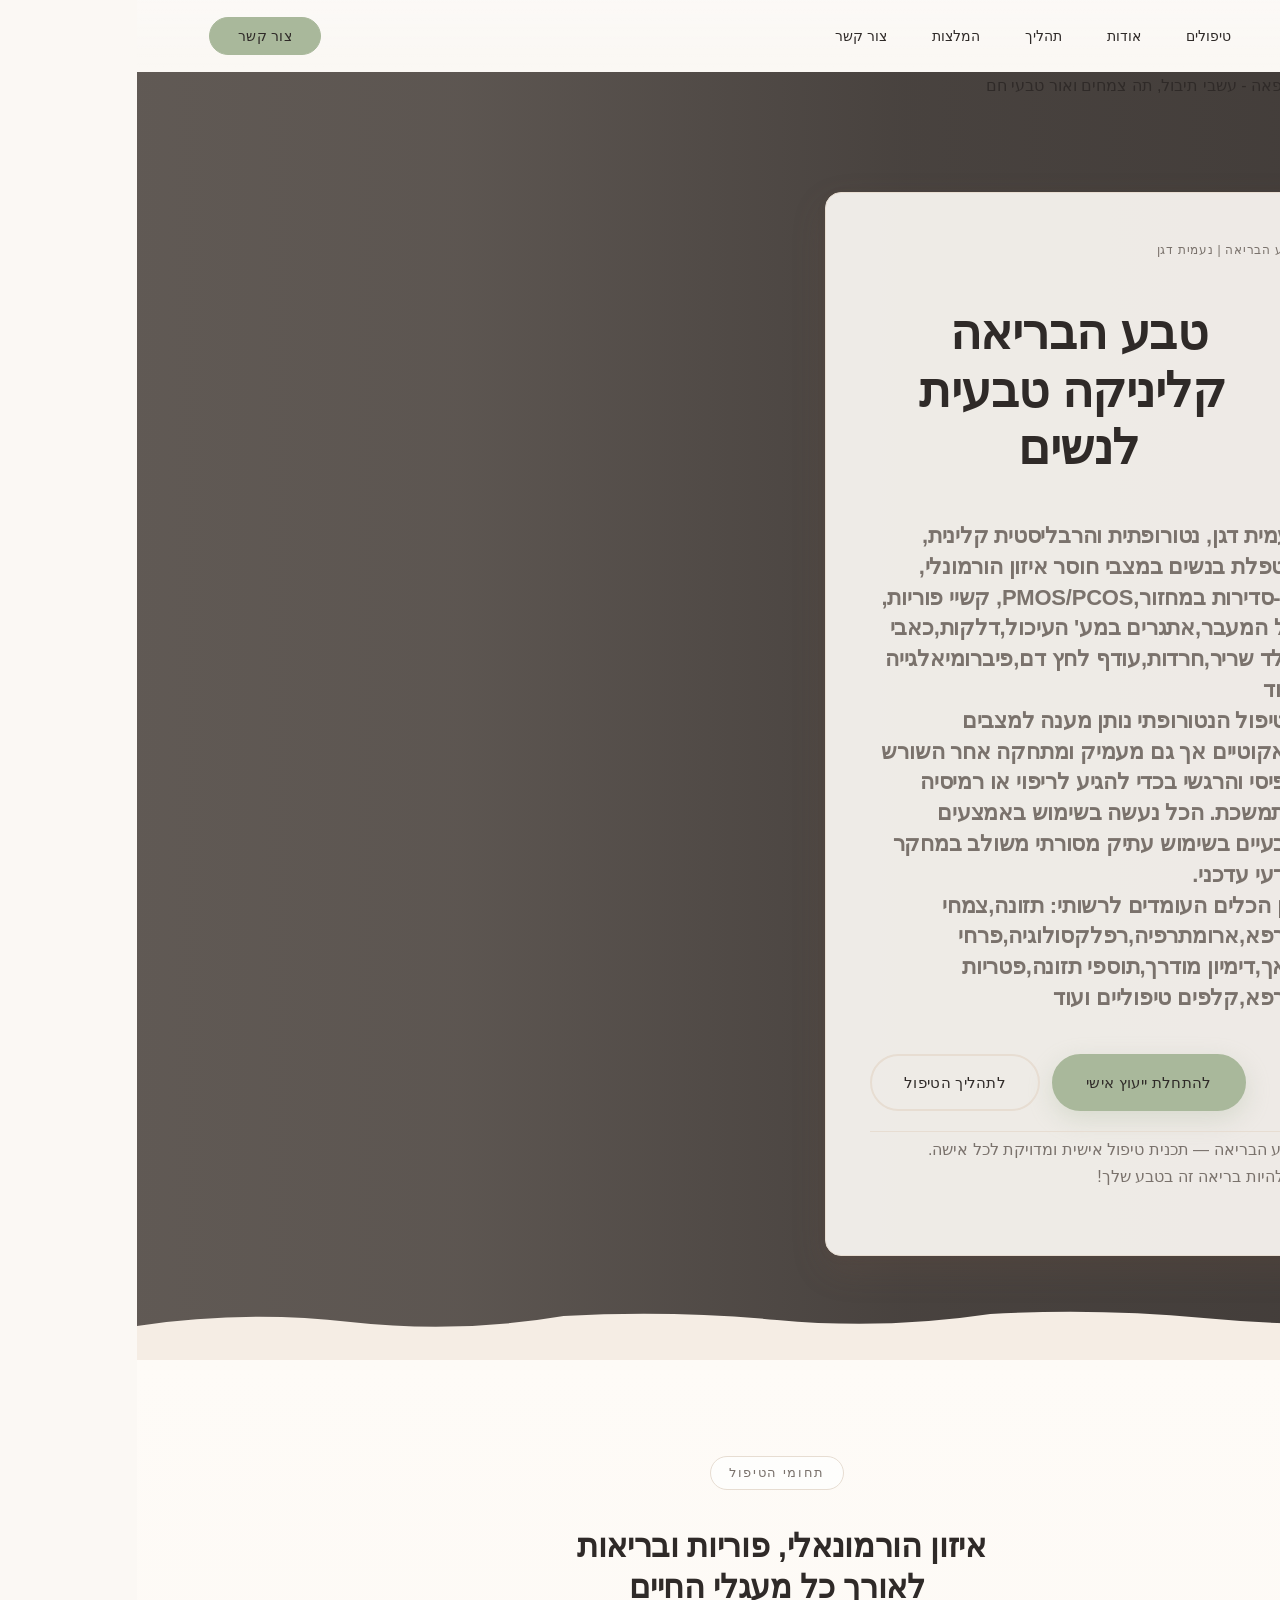
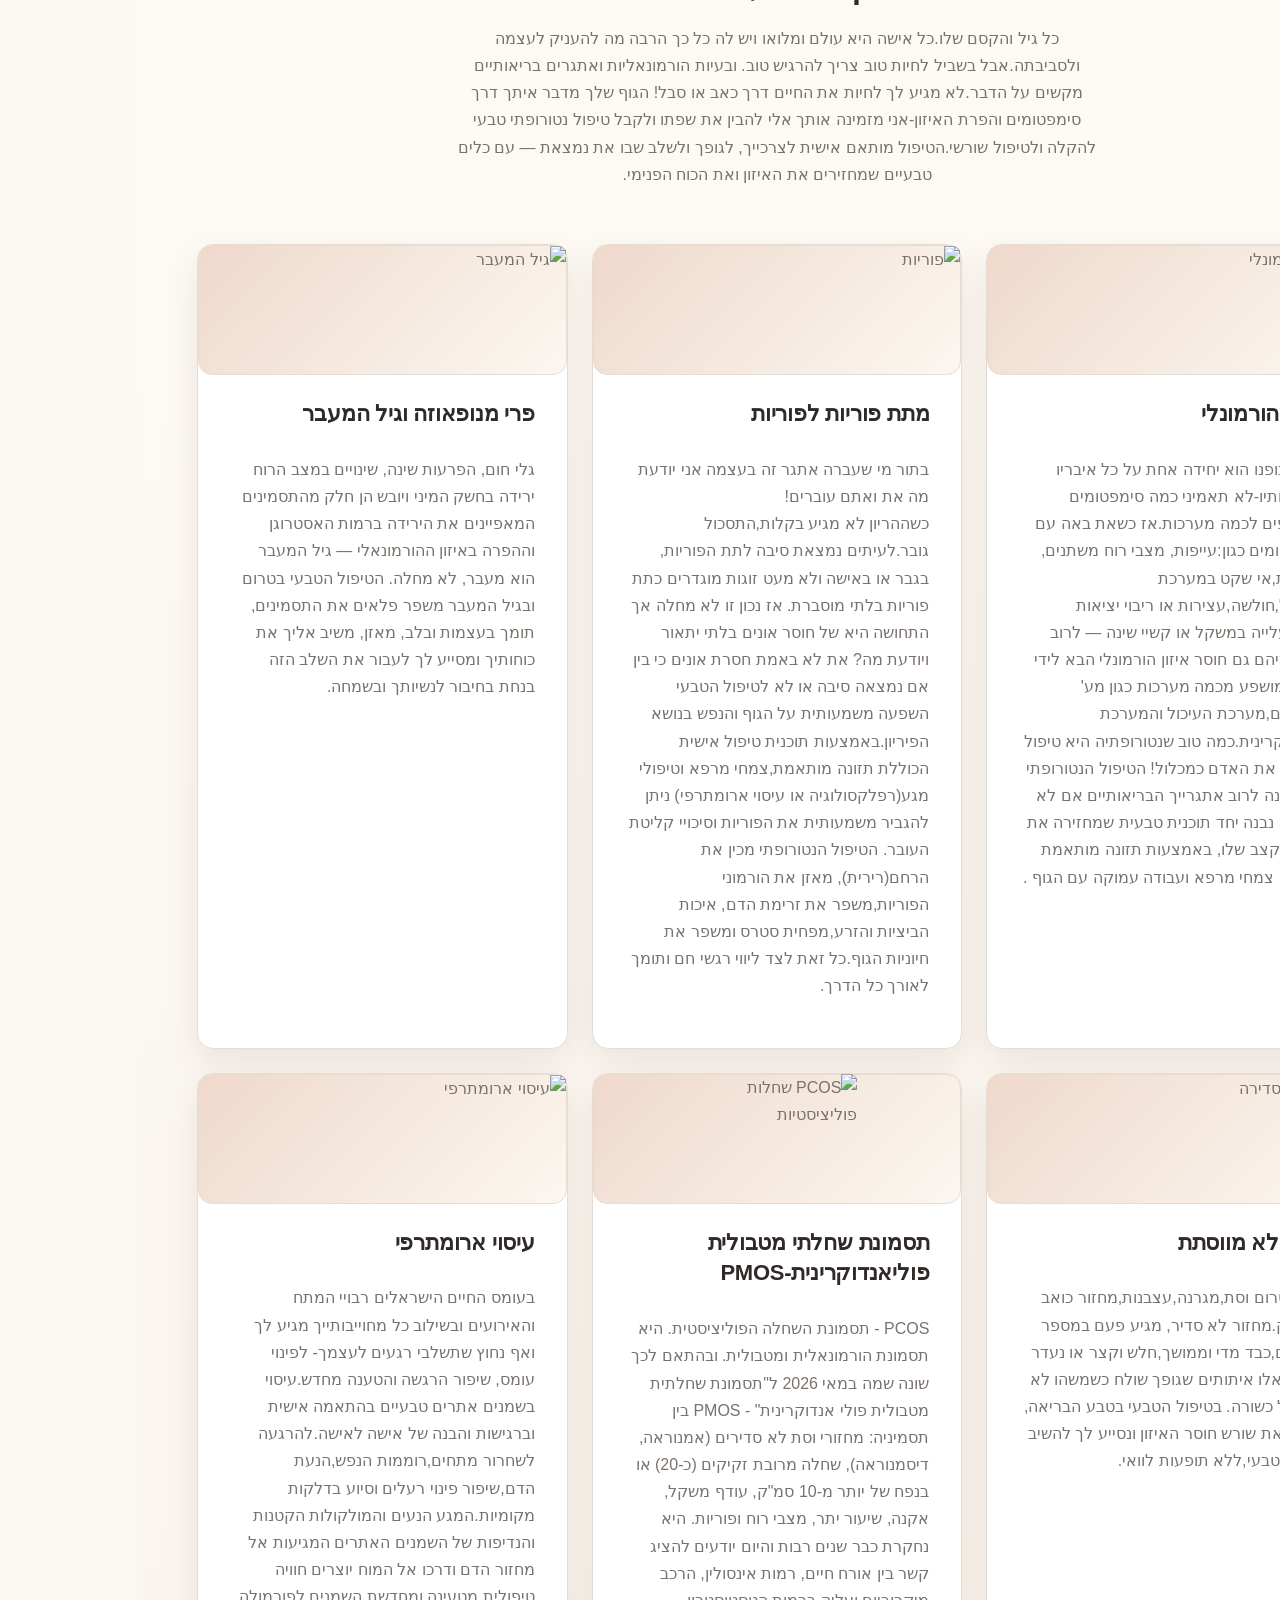
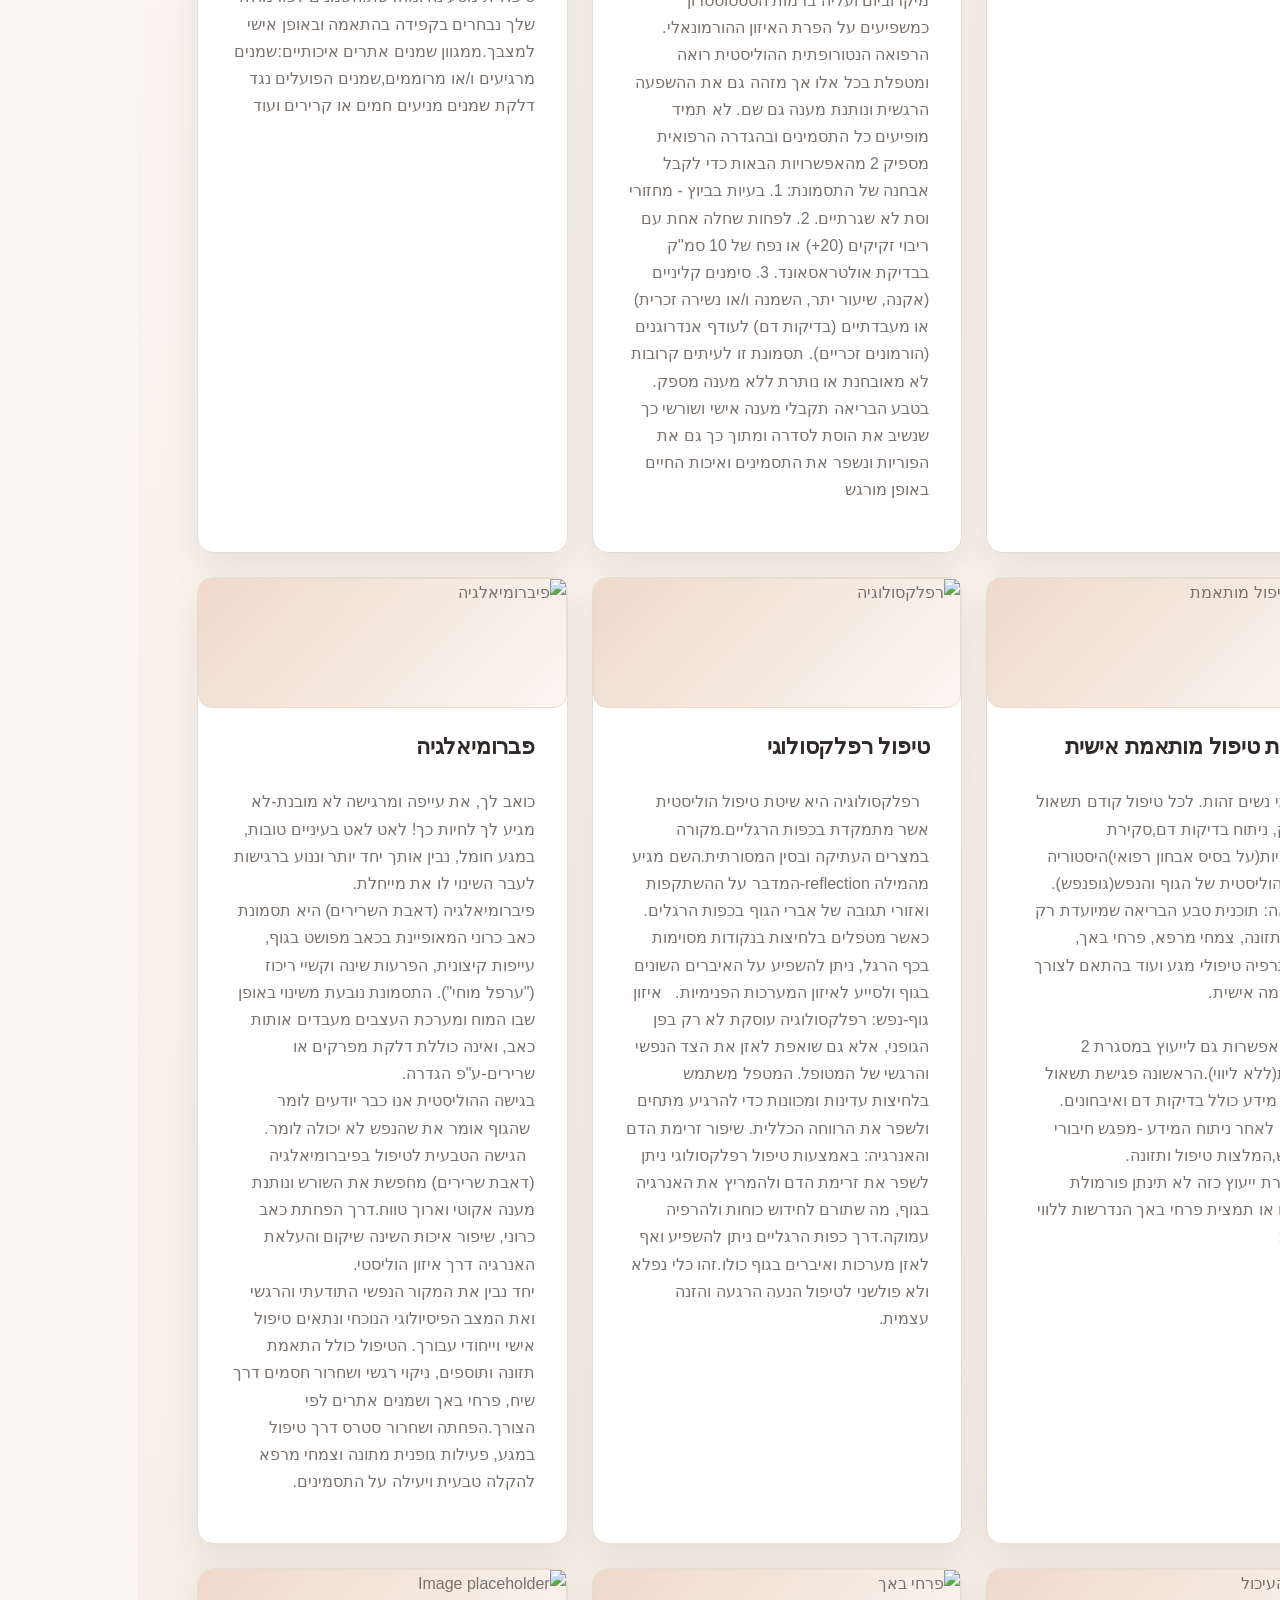
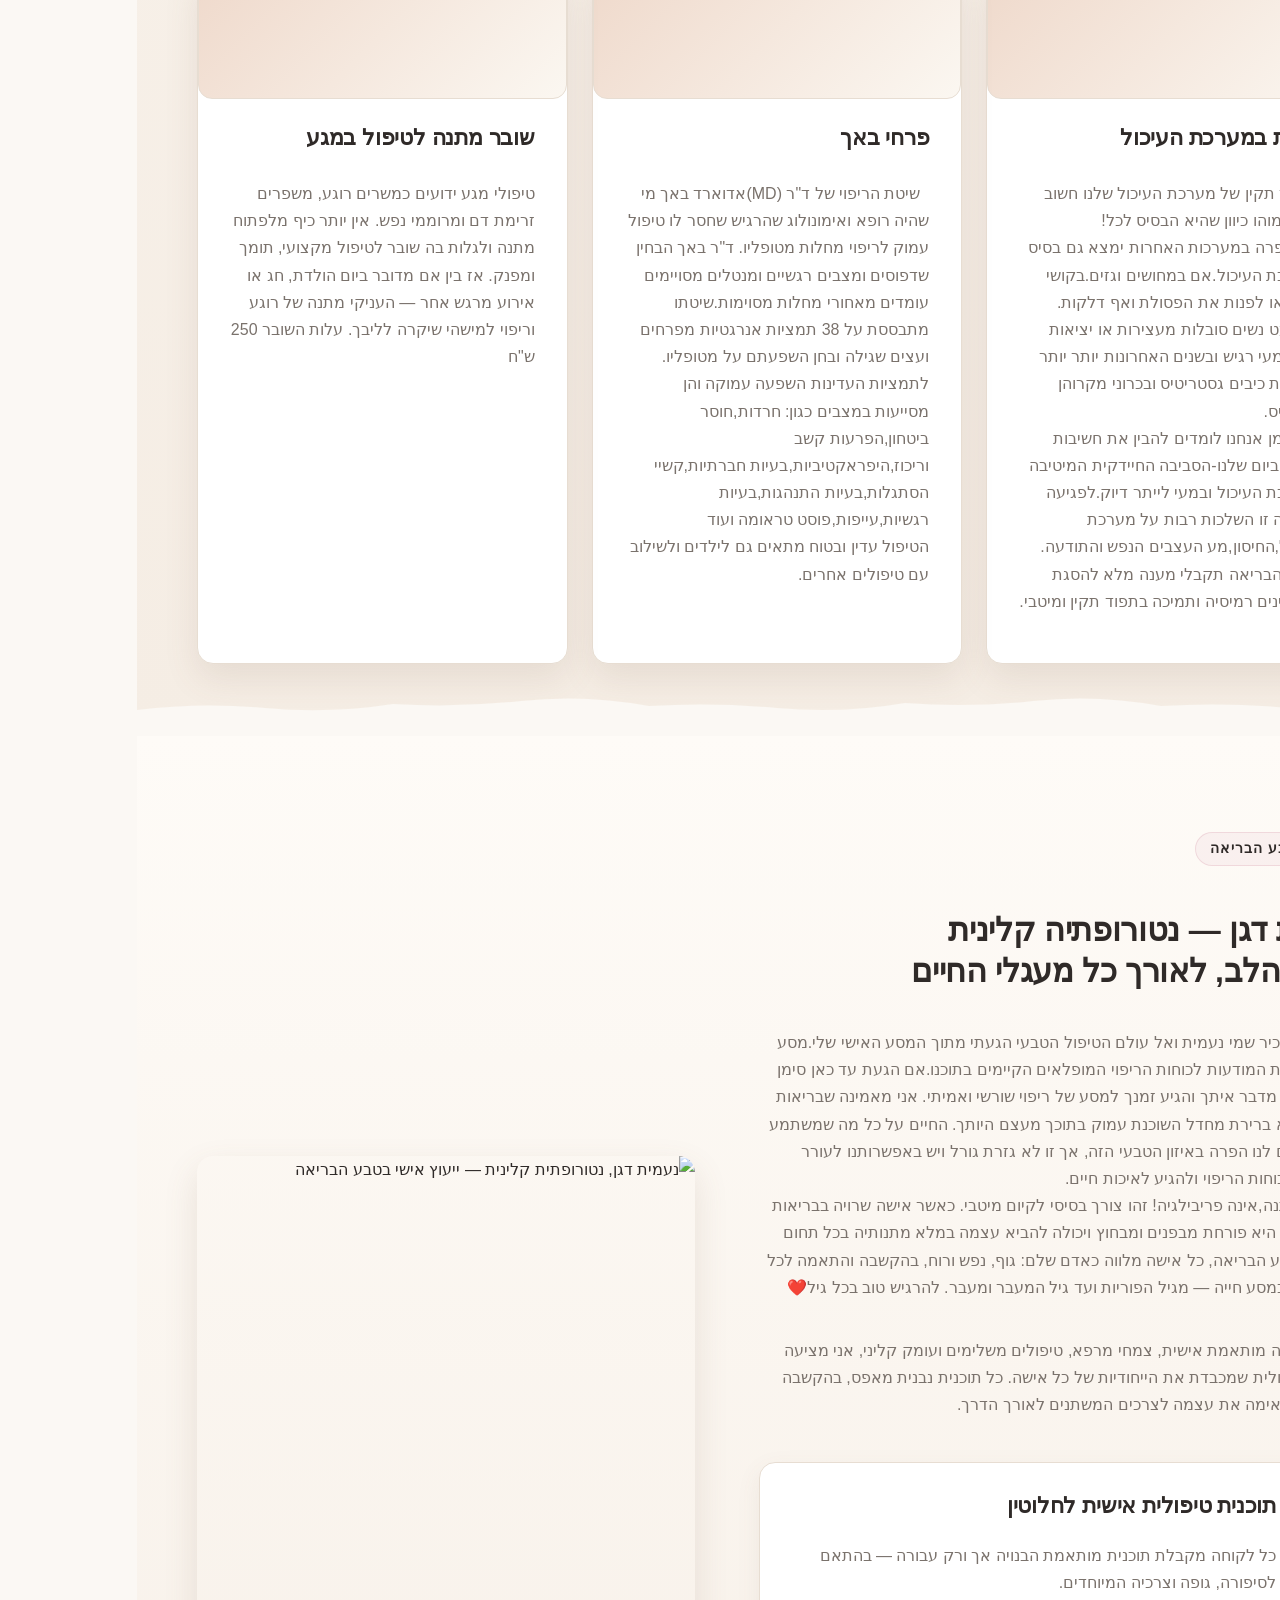
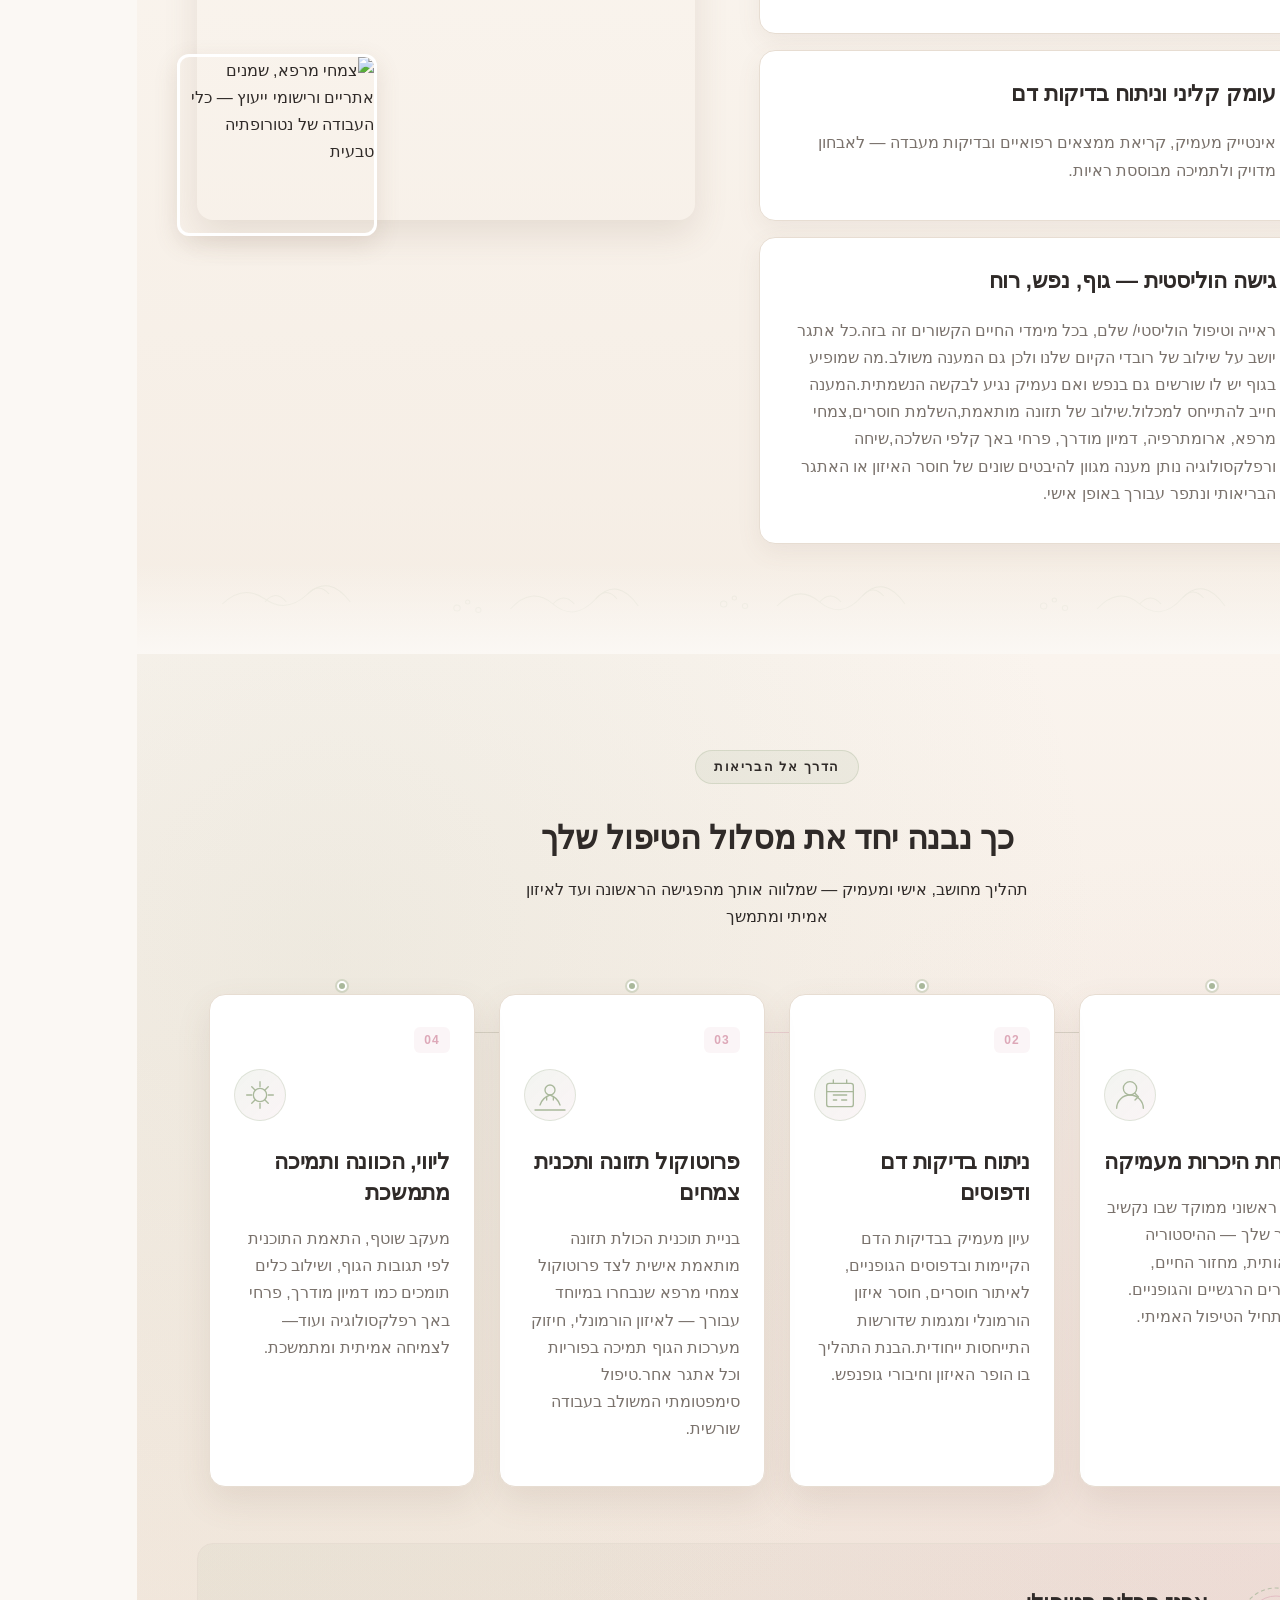
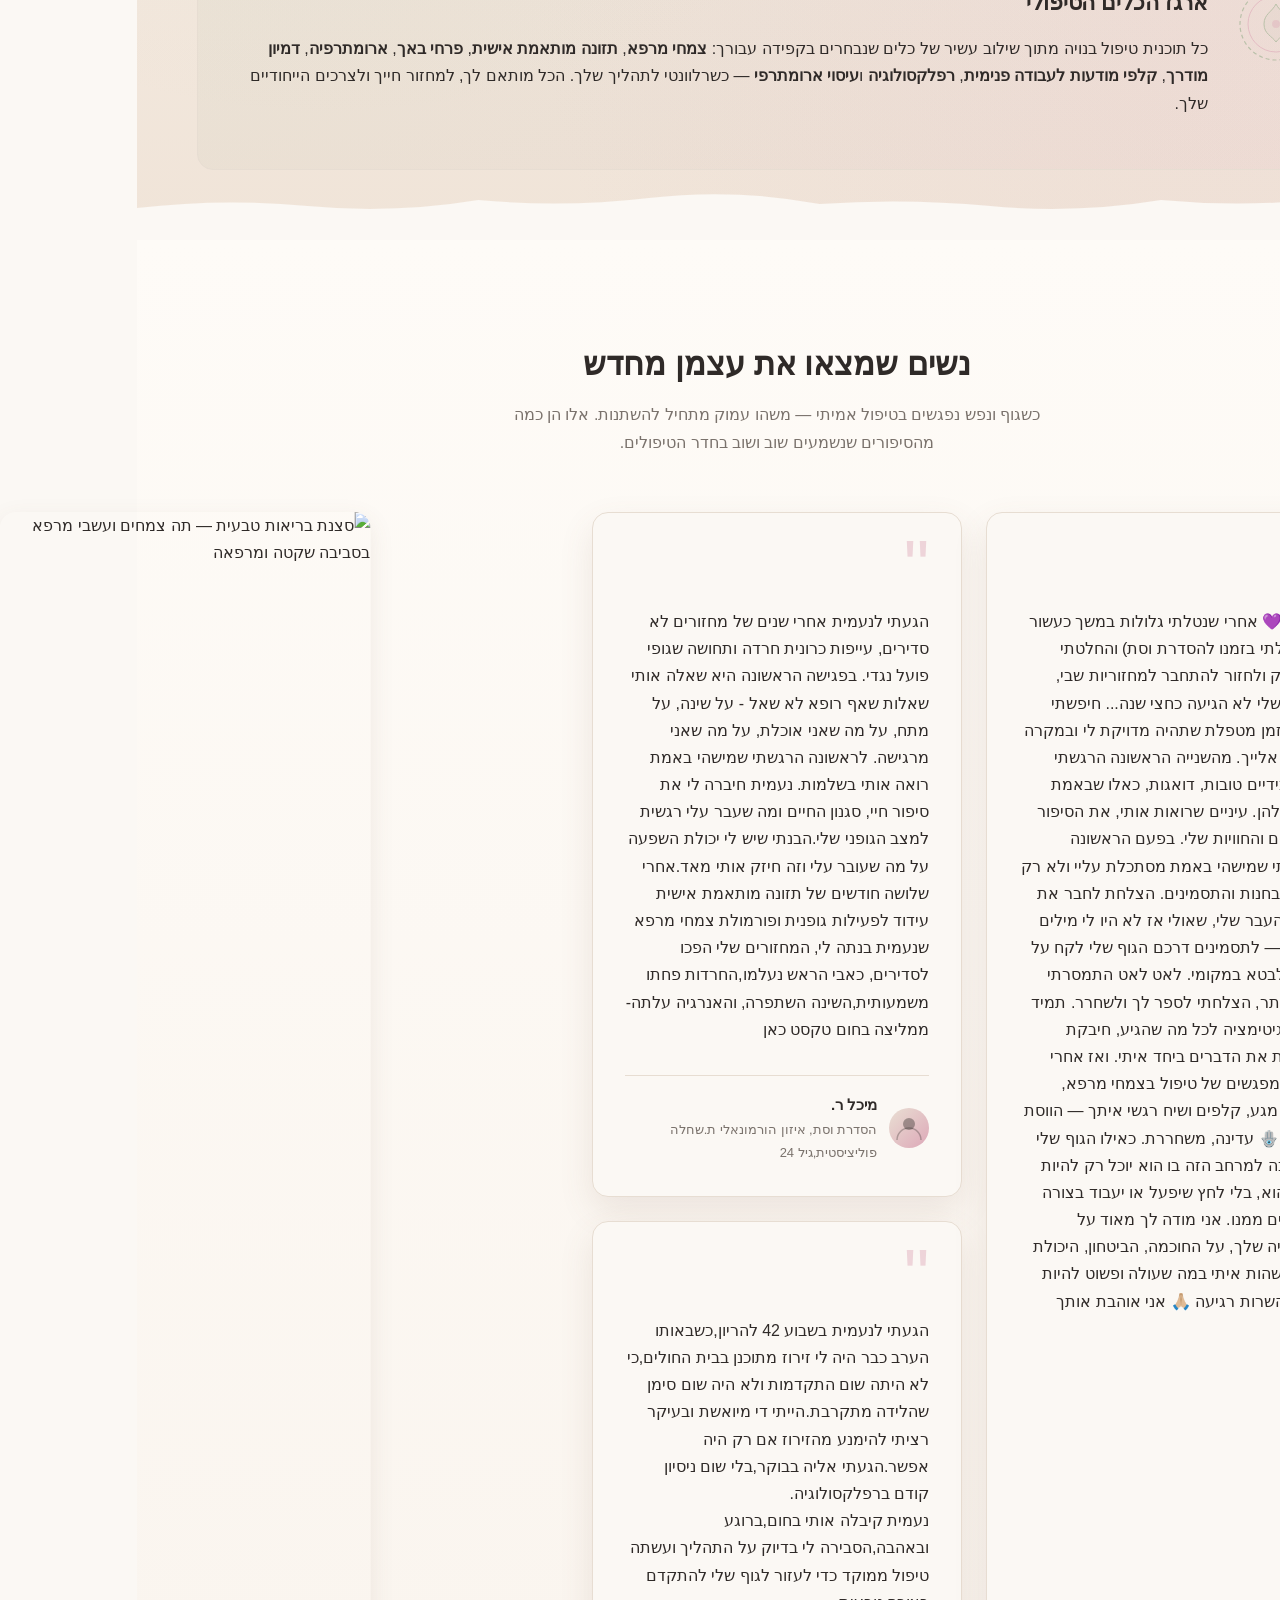
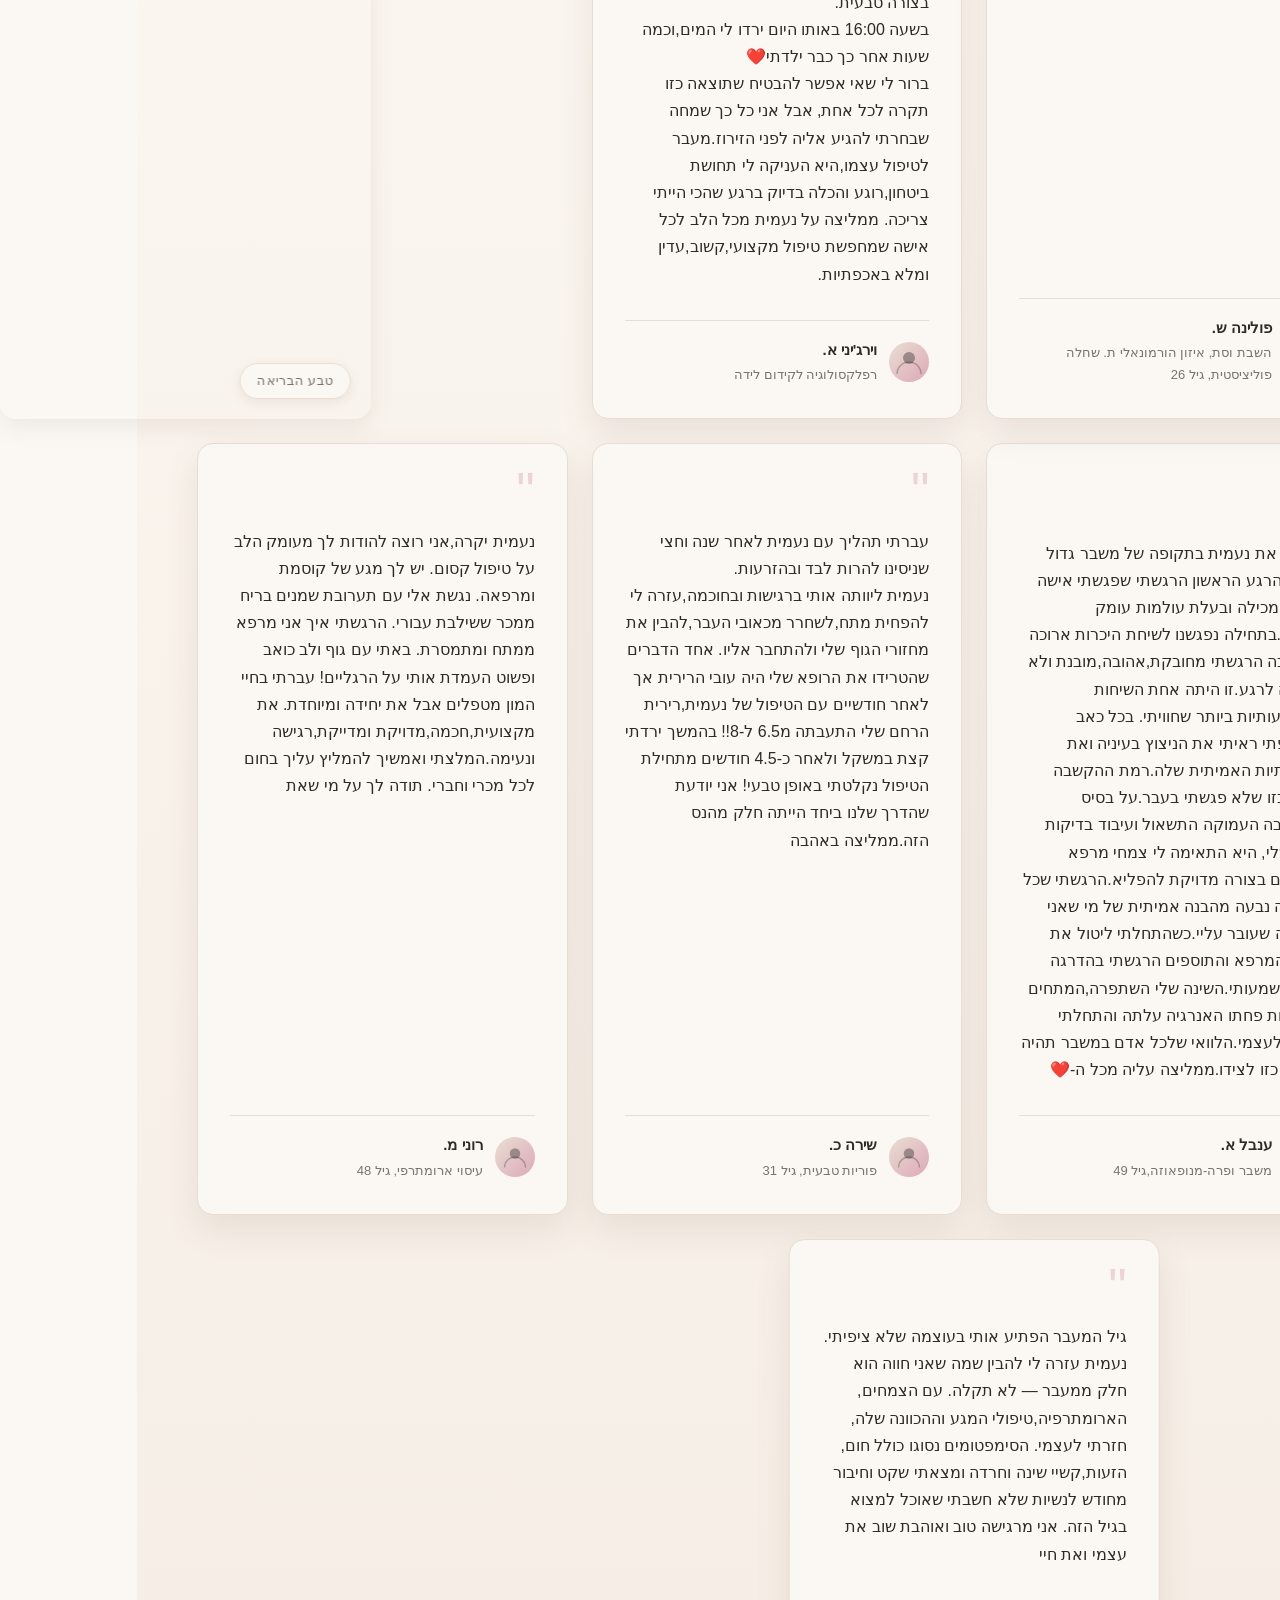
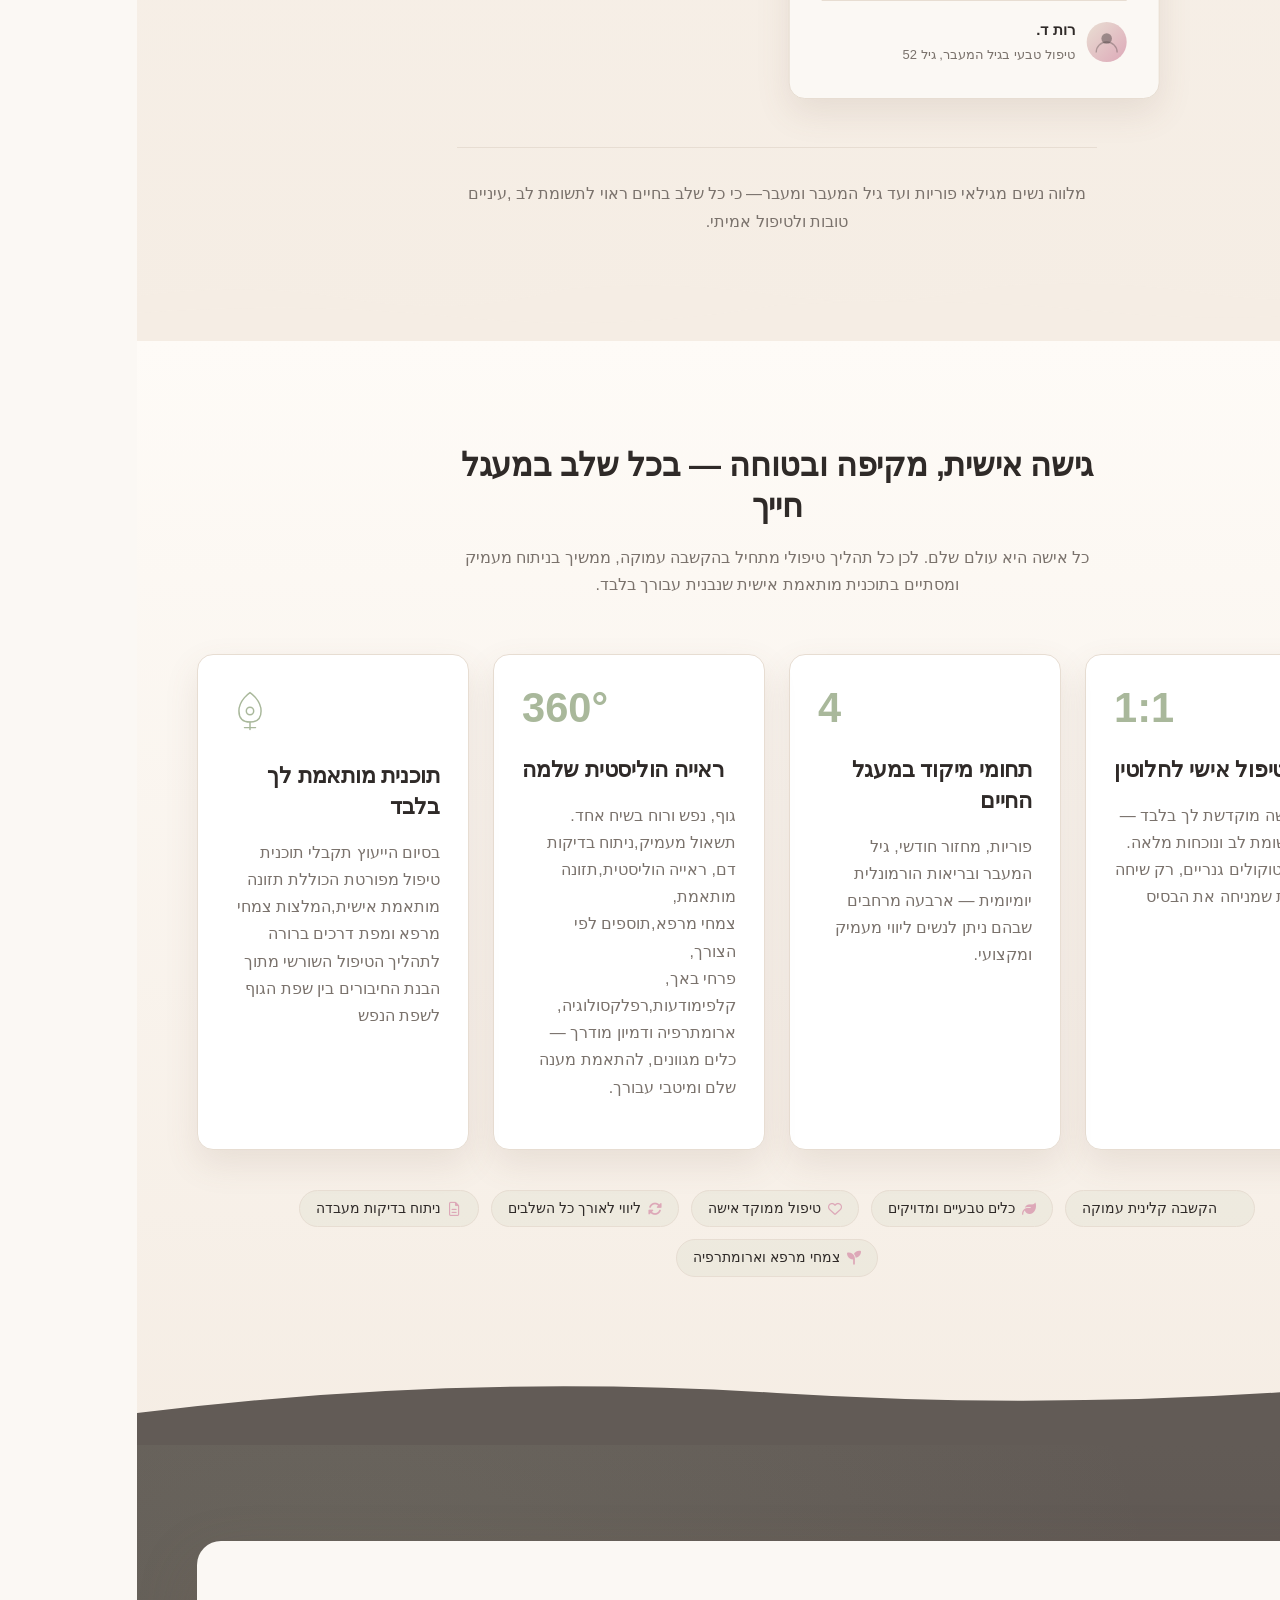
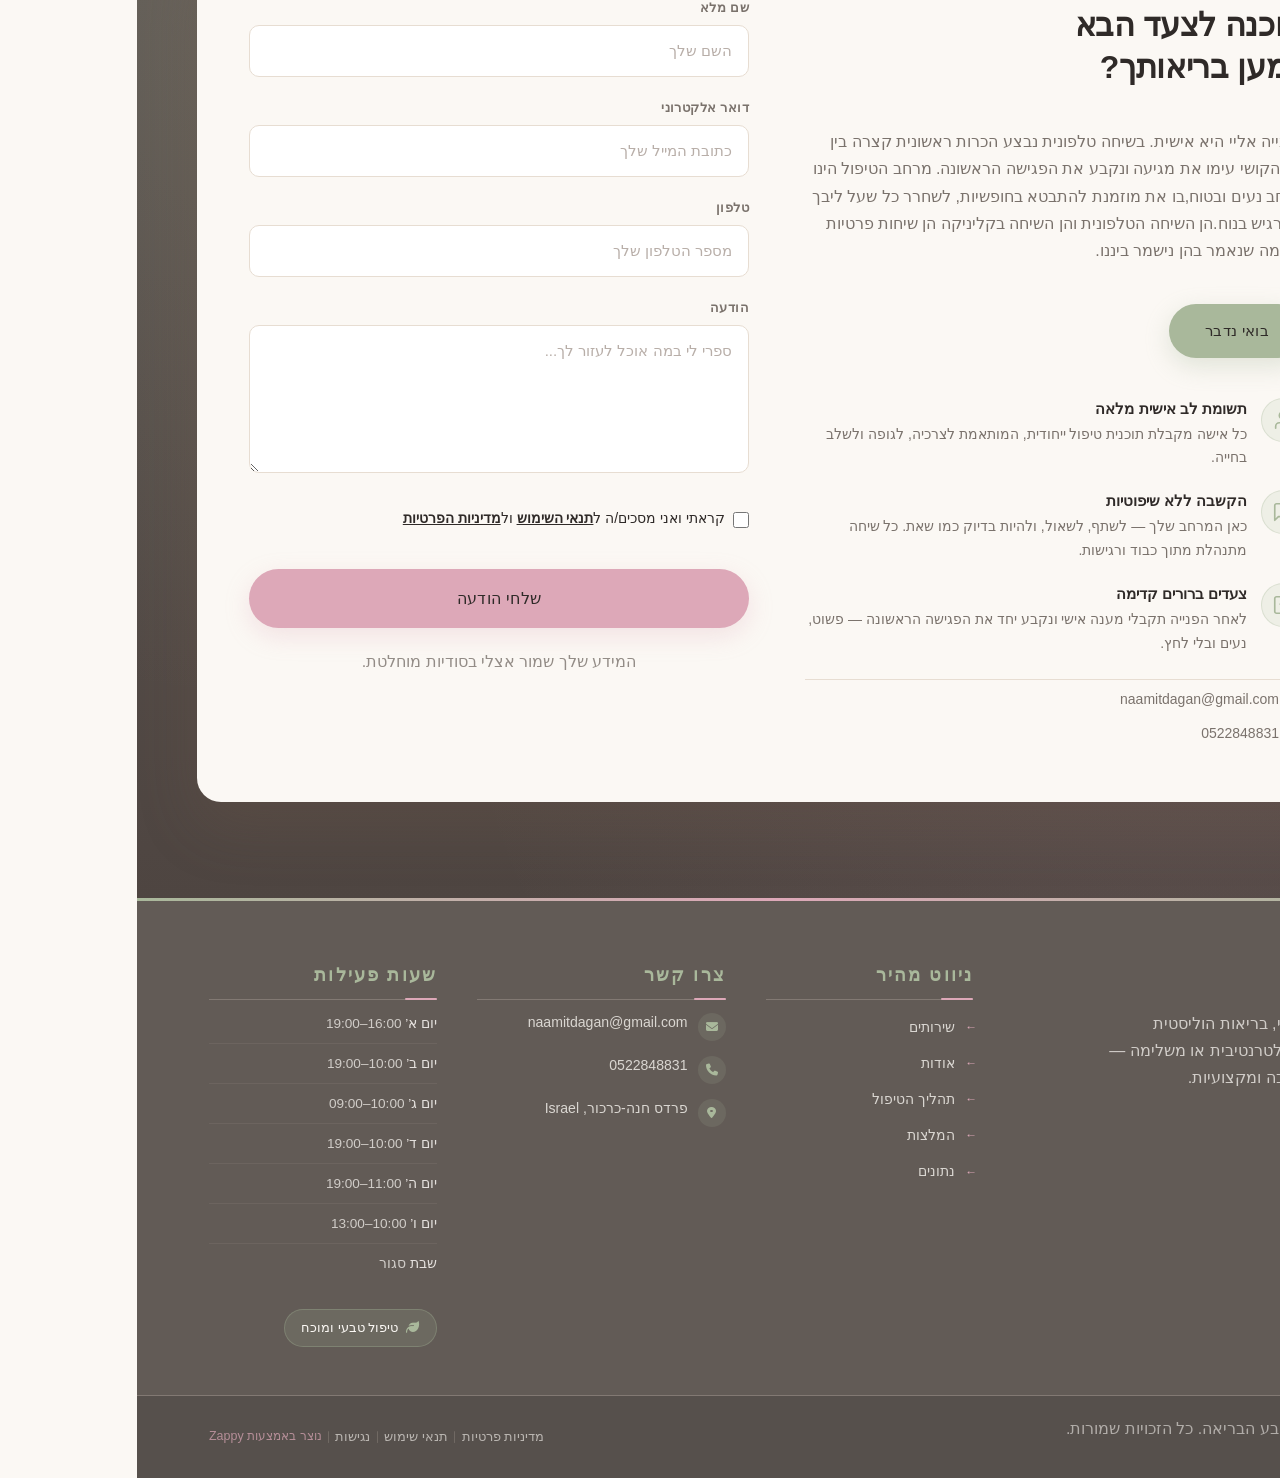
==== commit 2c8d3de7: "Background sync: Progressive GitHub Sync" ====
--- a/public/index.html
+++ b/public/index.html
@@ -1 +1 @@
-<!doctype html><html dir="rtl" lang="he"><head><meta charset="UTF-8"><meta content="width=device-width,initial-scale=1" name="viewport"><meta content="index, follow" name="robots"><title>נעמית דגן – טבע הבריאה | איזון הורמונלי, פוריות ובריאות טבעית לנשים</title><meta content="נעמית דגן – נטורופתית והרבליסטית קלינית, רפלקסולוגית, ארומתרפיסטית ומטפלת מוסמכת פרחי באך בטבע הבריאה. טיפול טבעי וטיפול טבעי לנשים: איזון הורמונלי, פוריות וטיפול טבעי בפוריות, תת-פוריות, תסמונת השחלה הפוליציסטית (PCOS), גיל המעבר, ווסת לא סדירה (דיסמנוראה) ווסת נעדרת (אמנוראה) – תוכנית טיפול אישית וטבעית בכל שלב במעגל החיים." name="description"><meta content="תזונה מותאמת אישית, טבע הבריאה, נטורופתיה לאיזון הורמונלי נשים, טיפול טבעי בגיל המעבר" name="keywords"><link href="/assets/favicon.ico" rel="icon" type="image/x-icon"><link href="/assets/favicon-16x16.png" rel="icon" type="image/png" sizes="16x16"><link href="/assets/favicon-32x32.png" rel="icon" type="image/png" sizes="32x32"><link href="/assets/favicon-48x48.png" rel="icon" type="image/png" sizes="48x48"><link href="/assets/favicon-192x192.png" rel="icon" type="image/png" sizes="192x192"><link href="/assets/favicon-512x512.png" rel="icon" type="image/png" sizes="512x512"><link href="/assets/apple-touch-icon.png" rel="apple-touch-icon"><script>!function(){"use strict";var t="7a3b5e74-ebc9-448e-9f3d-fd29e437d188",e="https://api.zappy5.com/api/analytics/track",a=18e5,n=2592e6,o=!0,i=!0,r=!0;var s=function(){var e="zappy_visitor_"+t,a=null;try{if(a=localStorage.getItem(e)){var o=JSON.parse(a),i=Date.now();if(i-o.created<n)return o.lastSeen=i,localStorage.setItem(e,JSON.stringify(o)),o.id}}catch(t){console.warn("Zappy Analytics: LocalStorage not available")}var r="zv_"+Date.now()+"_"+Math.random().toString(36).substr(2,9);try{localStorage.setItem(e,JSON.stringify({id:r,created:Date.now(),lastSeen:Date.now()}))}catch(t){}return r}(),c=function(){var e="zappy_session_"+t,n=null;try{if(n=sessionStorage.getItem(e)){var o=JSON.parse(n),i=Date.now();if(i-o.timestamp<a)return o.timestamp=i,sessionStorage.setItem(e,JSON.stringify(o)),o.id}}catch(t){console.warn("Zappy Analytics: SessionStorage not available")}var r="zs_"+Date.now()+"_"+Math.random().toString(36).substr(2,9);try{sessionStorage.setItem(e,JSON.stringify({id:r,timestamp:Date.now()}))}catch(t){}return r}();function l(a,n){n=n||{};var o={website_id:t,event_type:a,page_path:window.location.pathname,referrer:document.referrer||"direct",visitor_id:s,session_id:c,metadata:n};if(navigator.sendBeacon){var i=new Blob([JSON.stringify(o)],{type:"application/json"});navigator.sendBeacon(e,i)}else fetch(e,{method:"POST",headers:{"Content-Type":"application/json"},body:JSON.stringify(o),keepalive:!0}).catch(function(t){console.warn("Zappy Analytics: Failed to track event",t)})}o&&l("pageview",{title:document.title,url:window.location.href}),i&&document.addEventListener("click",function(t){var e=t.target;if("BUTTON"===e.tagName||e.closest("button")){var a="BUTTON"===e.tagName?e:e.closest("button");l("click",{element:"button",text:a.textContent.trim().substring(0,100),id:a.id||null,class:a.className||null})}else if("A"===e.tagName||e.closest("a")){var n="A"===e.tagName?e:e.closest("a");l("navigation",{element:"link",text:n.textContent.trim().substring(0,100),href:n.href,external:n.hostname!==window.location.hostname})}},!0),r&&document.addEventListener("submit",function(t){var e=t.target;l("form_submit",{form_id:e.id||null,form_name:e.name||null,form_action:e.action||null,form_method:e.method||"GET"})},!0);var d=Date.now();window.addEventListener("beforeunload",function(){l("page_unload",{time_on_page:Math.floor((Date.now()-d)/1e3),page_path:window.location.pathname})}),window.zappyAnalytics={track:l,getVisitorId:function(){return s},getSessionId:function(){return c}}}()</script><script>!function(){"use strict";if(!window.zappyFireMarketingEvent){var t={begin_checkout:"checkout_started",purchase:"checkout_complete",add_to_cart:"add_to_cart",view_product:"view_product"},e={whatsapp_click:{ga4:"contact",meta:"Contact",gtm:"whatsapp_click",ecom:!1},phone_click:{ga4:"contact",meta:"Contact",gtm:"phone_click",ecom:!1},contact_form_submitted:{ga4:"generate_lead",meta:"Lead",gtm:"contact_form_submitted",ecom:!1},checkout_started:{ga4:"begin_checkout",meta:"InitiateCheckout",gtm:"begin_checkout",ecom:!0},checkout_complete:{ga4:"purchase",meta:"Purchase",gtm:"purchase",ecom:!0},product_inquiry:{ga4:"generate_lead",meta:"Lead",gtm:"product_inquiry",ecom:!1},add_to_cart:{ga4:"add_to_cart",meta:"AddToCart",gtm:"add_to_cart",ecom:!0},view_product:{ga4:"view_item",meta:"ViewContent",gtm:"view_item",ecom:!0}};window.zappyFlushPendingMetaEvents=l,window.zappyFireMarketingEvent=function(r,n,o){try{o=o||{};var p=t[r]||r,d=e[p];if(!d)return;(n=n||{}).pagePath||n.page_path||(n.pagePath=a());var l="",m=!1,s=!1;if("checkout_complete"===p&&(m=!(!(l=String(n.orderId||n.order_id||n.transaction_id||""))||!function(t){if(!t)return!1;try{return"1"===window.sessionStorage.getItem(c(t))}catch(t){return!1}}(l)),s=!(!l||!u(l)),m&&s))return;if(!o.skipFirstParty&&!m)try{window.zappyAnalytics&&"function"==typeof window.zappyAnalytics.track&&window.zappyAnalytics.track(p,n)}catch(t){}if(!m){try{if(window.dataLayer=window.dataLayer||[],d.ecom){var _=i(p,n),h={};_.transaction_id&&(h.transaction_id=_.transaction_id),null!=_.value&&(h.value=_.value),_.currency&&(h.currency=_.currency),_.items&&(h.items=_.items),window.dataLayer.push({ecommerce:null}),window.dataLayer.push({event:d.gtm,ecommerce:h}),"checkout_complete"!==p&&"checkout_started"!==p||(window.dataLayer.push({ecommerce:null}),window.dataLayer.push({event:p,ecommerce:h}))}else{var w={event:d.gtm};for(var f in n)Object.prototype.hasOwnProperty.call(n,f)&&(w[f]=n[f]);window.dataLayer.push(w)}}catch(t){}l&&function(t){if(t)try{window.sessionStorage.setItem(c(t),"1")}catch(t){}}(l)}}catch(t){}};var r=Object.create(null);document.addEventListener("click",function(t){try{var e=t.target;if(!e)return;var r=s(e,".whatsapp-float, a.whatsapp-float, [data-zappy-whatsapp]"),n=function(t){for(var e=t;e&&e!==document;){if("A"===e.tagName)return e;e=e.parentElement}return null}(e),i=n&&n.href||"";if(r||n&&function(t){if(!t)return!1;var e=String(t).toLowerCase();return-1!==e.indexOf("wa.me/")||-1!==e.indexOf("api.whatsapp.com")||-1!==e.indexOf("whatsapp.com/send")||0===e.indexOf("whatsapp:")}(i)){if(!m("wa:"+i)){var c=r?"float":"link";window.zappyFireMarketingEvent("whatsapp_click",{source:c,href:i||null,pagePath:a()})}return}var o=s(e,".phone-header-btn, .nav-phone-btn, .call-btn, [data-zappy-phone]"),u="";if(n&&n.href&&0===String(n.href).toLowerCase().indexOf("tel:")?u=n.href:o&&o.href&&0===String(o.href).toLowerCase().indexOf("tel:")&&(u=o.href),o||u){var p="";return u&&(p=String(u).replace(/^tel:/i,"").trim()),void(m("tel:"+(p||o&&o.id||"btn"))||window.zappyFireMarketingEvent("phone_click",{source:o?"button":"link",phone:p||null,href:u||null,pagePath:a()}))}}catch(t){}},!0)}function a(){try{if(window.ZAPPY_CONFIG&&window.ZAPPY_CONFIG.currentPagePath)return window.ZAPPY_CONFIG.currentPagePath}catch(t){}try{return window.location.pathname||"/"}catch(t){return"/"}}function n(t){var e=(t=t||{}).items||t.cartItems||t.cart_items||t.lineItems||[];Array.isArray(e)||(e=[]);for(var r=[],a=0;a<e.length;a++){var n=e[a];if(n&&"object"==typeof n){var i=String(n.item_id||n.productId||n.product_id||n.id||"").trim(),c=String(n.item_name||n.productName||n.product_name||n.name||"").trim(),o=parseFloat(null!=n.price?n.price:null!=n.unitPrice?n.unitPrice:0)||0,u=Math.max(1,parseInt(null!=n.quantity?n.quantity:null!=n.qty?n.qty:1,10)||1);(i||c)&&r.push({item_id:i||c,item_name:c||i,price:o,quantity:u})}}return r}function i(t,e){var r=n(e=e||{}),i=parseFloat(null!=e.value?e.value:null!=e.total?e.total:0)||0,c=String(e.currency||"USD").toUpperCase();if("checkout_complete"===t)return{transaction_id:String(e.transaction_id||e.orderId||e.order_id||e.orderNumber||"")||void 0,value:i,currency:c,items:r};if("checkout_started"===t)return{value:i,currency:c,items:r};if("add_to_cart"===t){var o=r.length?r:[{item_id:String(e.productId||e.product_id||""),item_name:String(e.productName||e.product_name||""),price:parseFloat(null!=e.value?e.value:null!=e.price?e.price:0)||0,quantity:parseInt(null!=e.quantity?e.quantity:1,10)||1}].filter(function(t){return t.item_id||t.item_name});return{value:i||(o[0]?o[0].price*o[0].quantity:0),currency:c,items:o}}if("view_product"===t){var u=r.length?r:[{item_id:String(e.productId||e.product_id||""),item_name:String(e.productName||e.product_name||""),price:parseFloat(null!=e.price?e.price:null!=e.value?e.value:0)||0,quantity:1}].filter(function(t){return t.item_id||t.item_name});return{currency:c,value:i||(u[0]?u[0].price:0),items:u}}return"whatsapp_click"===t||"phone_click"===t?{method:"whatsapp_click"===t?"whatsapp":"phone",page_path:e.pagePath||a()}:"contact_form_submitted"===t||"product_inquiry"===t?{page_path:e.pagePath||a()}:e}function c(t){return"zappy_purchase_fired_"+String(t||"")}function o(t){return"zappy_purchase_meta_fired_"+String(t||"")}function u(t){if(!t)return!1;try{return"1"===window.sessionStorage.getItem(o(t))}catch(t){return!1}}function p(t){if(t)try{window.sessionStorage.setItem(o(t),"1")}catch(t){}}function d(){try{return Array.isArray(window.__zappyPendingMetaEvents)||(window.__zappyPendingMetaEvents=[]),window.__zappyPendingMetaEvents}catch(t){return[]}}function l(){if("function"==typeof window.fbq){var t=d().slice();try{window.__zappyPendingMetaEvents=[]}catch(t){}for(var e=0;e<t.length;e++){var r=t[e];if(r&&r.eventName&&(!r.orderId||!u(r.orderId)))try{window.fbq("track",r.eventName,r.params||{}),r.orderId&&p(r.orderId)}catch(t){}}}}function m(t){var e=Date.now();return!!(r[t]&&e-r[t]<800)||(r[t]=e,!1)}function s(t,e){return t&&t.closest?t.closest(e):null}}()</script><meta content="נעמית דגן – טבע הבריאה | קליניקה טבעית לנשים" property="og:title"><meta content="נעמית דגן – נטורופתית והרבליסטית קלינית, רפלקסולוגית, ארומתרפיסטית ומטפלת מוסמכת פרחי באך בטבע הבריאה. טיפול טבעי לנשים: איזון הורמונלי, פוריות, תת-פוריות, PCOS, גיל המעבר, ווסת לא סדירה ווסת נעדרת." property="og:description"><meta content="summary_large_image" name="twitter:card"><meta content="נעמית דגן – טבע הבריאה | קליניקה טבעית לנשים" name="twitter:title"><meta content="נעמית דגן – נטורופתית והרבליסטית קלינית, רפלקסולוגית, ארומתרפיסטית ומטפלת מוסמכת פרחי באך בטבע הבריאה. טיפול טבעי לנשים: איזון הורמונלי, פוריות, תת-פוריות, PCOS, גיל המעבר, ווסת לא סדירה ווסת נעדרת." name="twitter:description"><script type="application/ld+json">{"@context":"https://schema.org","@graph":[{"@type":"LocalBusiness","@id":"https://teva-habria.co.il#organization","name":"טבע הבריאה","url":"https://teva-habria.co.il","description":"Naamit Dagan is a clinical naturopath and herbalist specializing in women's health across all life cycles, operating under the brand 'Teva HaBria' (Nature of Creation). Her philosophy centers on the belief that true health is the ultimate empowerment — when a woman is healthy and vital, she blossoms from within. She takes a holistic mind-body approach, treating conditions such as hormonal imbalances, irregular menstruation, subfertility, PCOS, and menopause using a rich toolkit including deep intake consultations, blood test analysis, personalized nutrition, herbal medicine, Bach flowers, aromatherapy, guided imagery, oracle cards, reflexology, and aromatic massage. Each client receives a fully personalized treatment plan, reflecting a deeply feminine, nature-inspired, and empowering brand identity.","address":{"@type":"PostalAddress","streetAddress":"פרדס חנה-כרכור, Israel"},"contactPoint":[{"@type":"ContactPoint","contactType":"customer service","email":"naamitdagan@gmail.com","telephone":"0522848831"}]},{"@type":"WebSite","@id":"https://teva-habria.co.il#website","url":"https://teva-habria.co.il","name":"טבע הבריאה","publisher":{"@id":"https://teva-habria.co.il#organization"}},{"@type":"ContactPage","@id":"https://teva-habria.co.il#contactpage","url":"https://teva-habria.co.il","name":"נעמית דגן – טבע הבריאה | איזון הורמונלי, פוריות ובריאות טבעית לנשים","mainEntity":{"@id":"https://teva-habria.co.il#organization"},"potentialAction":{"@type":"CommunicateAction","target":{"@type":"EntryPoint","urlTemplate":"https://teva-habria.co.il/api/email/contact-form","actionPlatform":["http/method=POST"],"contentType":"application/json"},"instrument":[{"@type":"PropertyValue","name":"name","propertyID":"text","valueRequired":false,"description":"השם שלך"},{"@type":"PropertyValue","name":"email","propertyID":"email","valueRequired":false,"description":"כתובת המייל שלך"},{"@type":"PropertyValue","name":"phone","propertyID":"tel","valueRequired":false,"description":"מספר הטלפון שלך"},{"@type":"PropertyValue","name":"message","propertyID":"textarea","valueRequired":false,"description":"ספרי לי במה אוכל לעזור לך..."},{"@type":"PropertyValue","name":"privacy_consent","propertyID":"checkbox","valueRequired":true}]}}]}</script><meta content="website" property="og:type"><meta content="he_IL" property="og:locale"><link href="/assets/favicon.ico" rel="icon" type="image/x-icon"><link href="/assets/favicon-16x16.png" rel="icon" type="image/png" sizes="16x16"><link href="/assets/favicon-32x32.png" rel="icon" type="image/png" sizes="32x32"><link href="/assets/favicon-48x48.png" rel="icon" type="image/png" sizes="48x48"><link href="/assets/favicon-192x192.png" rel="icon" type="image/png" sizes="192x192"><link href="/assets/favicon-512x512.png" rel="icon" type="image/png" sizes="512x512"><link href="/assets/apple-touch-icon.png" rel="apple-touch-icon"><link href="https://cdn.jsdelivr.net/npm/vanilla-cookieconsent@3/dist/cookieconsent.css" rel="stylesheet"><style id="zappy-critical-above-fold-css">html{box-sizing:border-box;-webkit-text-size-adjust:100%}*,::after,::before{box-sizing:inherit}body{margin:0;min-width:320px;overflow-x:clip}img,svg,video{max-width:100%;height:auto}main{display:block}.container{width:min(100% - 32px,1200px);margin-inline:auto}.navbar,header .navbar,header[role=banner],nav.navbar{position:relative;z-index:1000;width:100%}.nav-container,.navbar .container{display:flex;align-items:center;justify-content:space-between;min-height:64px}.logo,.logo-link img{display:block;width:35px;height:35px;object-fit:contain}#navMenu,.nav-menu{list-style:none;margin:0;padding:0}#navMenu a,.nav-menu a,.navbar .nav-links a,.navbar a{color:inherit;text-decoration:none}#navMenu .sub-menu,.nav-menu .sub-menu,.navbar .sub-menu{display:none}.fa,.fa-brands,.fa-regular,.fa-solid,.fab,.far,.fas{display:inline-block;min-width:1em;text-align:center}html:not(#zappy-noop) .navbar:has(.nav-ecommerce-icons)>.phone-header-btn,html:not(#zappy-noop)[data-zappy-site-type=ecommerce] .phone-header-btn{display:none!important;visibility:hidden!important;width:0!important;height:0!important;pointer-events:none!important}.zappy-preview-empty-store-cta{display:none!important;visibility:hidden!important;height:0!important;max-height:0!important;overflow:hidden!important;margin:0!important;padding:0!important;border:0!important;box-shadow:none!important}.zappy-catalog-menu{background:var(--surface-color,var(--surface,linear-gradient(135deg,#f8f9fa 0,#fff 100%)));border-bottom:1px solid var(--border-color,#e5e7eb);padding:0;position:sticky;top:0;z-index:90}.zappy-catalog-menu.rtl,.zappy-catalog-menu[dir=rtl]{direction:rtl}.zappy-catalog-menu.ltr,.zappy-catalog-menu[dir=ltr]{direction:ltr}.catalog-menu-container{max-width:1440px;margin:0 auto;display:flex;align-items:center;gap:8px;padding:10px 24px;overflow:visible}.catalog-menu-categories,.catalog-menu-list{display:flex;align-items:center;gap:4px;flex-wrap:wrap;margin:0;padding:0;list-style:none}.catalog-menu-item{display:inline-flex;align-items:center;padding:8px 16px;font-size:14px;font-weight:500;color:var(--text-color,var(--text,#374151));text-decoration:none;border-radius:20px;white-space:nowrap}.catalog-menu-all{background:var(--primary-color,var(--primary,#111));color:var(--text-light,#fff)!important}.catalog-menu-parent{position:relative;display:inline-flex;align-items:center}.catalog-menu-trigger{display:inline-flex;align-items:center;gap:6px}.catalog-menu-chevron{flex-shrink:0}.catalog-menu-parent>.sub-menu{display:none!important;visibility:hidden!important;opacity:0!important;pointer-events:none!important}.hero-section,.index-hero-section,section[class*=hero]{position:relative;overflow:hidden}.hero-section,.index-hero-section{min-height:560px}section[data-hero-type*=fullscreen]{min-height:100vh}.hero-bg-image,.hero-bg-wrapper,section[class*=hero] [class*=hero-bg]{position:absolute;inset:0;width:100%;height:100%}.hero-bg-image img,.hero-bg-wrapper img,section[class*=hero] [data-hero-bg],section[class*=hero] img[data-hero-background=true]{width:100%!important;height:100%!important;object-fit:cover!important;display:block}.hero-content,section[class*=hero] .container{position:relative;z-index:2}@media(max-width:768px){:root{--header-height:72px;--total-header-height:72px;--zappy-mobile-menu-top:72px}html[data-zappy-site-type=ecommerce] body{padding-top:var(--total-header-height,72px)}html[data-zappy-site-type=ecommerce] body>.navbar:not(.zappy-catalog-menu),html[data-zappy-site-type=ecommerce] body>nav.navbar{position:fixed!important;top:0;left:0;right:0;z-index:100000;width:100%;margin-bottom:0}.zappy-catalog-menu{position:fixed;top:var(--header-height,72px);left:0;right:0;z-index:99999}.nav-container,.navbar .container{min-height:60px}#navMenu,.nav-menu{max-width:100vw;overflow-x:hidden}.hero-section,.index-hero-section,section[class*=hero],section[data-hero-type*=fullscreen]{min-height:100svh}.hero-bg-image,.hero-bg-wrapper,.hero-scrim{min-height:100svh}}:root{--zappy-header-stack-height:calc(var(--zappy-announcement-height, 40px) + var(--header-height, 72px))}body:has(.zappy-announcement-bar) .navbar:not(.zappy-catalog-menu):not(.mobile-search-panel),body:has(.zappy-announcement-bar) header.navbar,body:has(.zappy-announcement-bar) nav.navbar:not(.zappy-catalog-menu){top:var(--zappy-announcement-height,40px)!important}body:has(.zappy-announcement-bar) .index-hero-section,body:has(.zappy-announcement-bar) main>section[class*=hero]:first-of-type,body:has(.zappy-announcement-bar) section[data-hero-type^=fullscreen]{margin-top:calc(-1 * var(--zappy-header-stack-height))!important;padding-top:calc(var(--zappy-header-stack-height))!important}[data-zappy-content-align]{display:flex!important;flex-direction:column!important}[data-zappy-content-align^=top-]{justify-content:flex-start!important}[data-zappy-content-align^=center-],[data-zappy-content-align^=lower-],[data-zappy-content-align^=upper-]{justify-content:center!important}[data-zappy-content-align^=bottom-]{justify-content:flex-end!important}[data-zappy-content-align$="-left"],[data-zappy-content-align$="-mid-left"]{align-items:flex-start!important;text-align:start!important}[data-zappy-content-align$="-center"]{align-items:center!important;text-align:center!important}[data-zappy-content-align$="-mid-right"],[data-zappy-content-align$="-right"]{align-items:flex-end!important;text-align:end!important}[data-zappy-content-align] [data-zappy-align-target]{margin-left:auto;margin-right:auto}[data-zappy-content-align$="-center"] [data-zappy-align-target],[data-zappy-content-align$="-center"] [data-zappy-align-target]>*{text-align:center!important}</style><link href="/styles.css" rel="stylesheet"><script>window.ZAPPY_WEBSITE_ID="7a3b5e74-ebc9-448e-9f3d-fd29e437d188",window.ZAPPY_API_BASE="https://api.zappy5.com"</script><link href="/assets/site-index-hero-image-1-1789019723345-es29yl.webp?v=1789019723345" rel="preload" as="image" fetchpriority="high"><style id="zappy-dropdown-submenu-styles">#navMenu li:has(.sub-menu),.nav-menu li:has(.sub-menu),.navbar li:has(.sub-menu),nav li:has(.sub-menu){position:relative}#navMenu .sub-menu,.nav-menu .sub-menu,.navbar .sub-menu,nav .sub-menu{display:block!important;position:absolute!important;top:100%;left:0;min-width:220px;border-radius:8px;box-shadow:0 8px 25px rgba(0,0,0,.15);padding:8px 0;opacity:0;visibility:hidden;transform:translateY(10px);transition:all .3s ease;z-index:1000;list-style:none;pointer-events:none}#navMenu li:hover>.sub-menu,.nav-menu li:hover>.sub-menu,.navbar li:hover>.sub-menu,nav li:hover>.sub-menu{opacity:1!important;visibility:visible!important;transform:translateY(0)!important;pointer-events:auto!important}.sub-menu li{list-style:none;margin:0;padding:0}.sub-menu a{display:block!important;padding:10px 16px!important;color:var(--text-dark,#333)!important;font-weight:500;text-decoration:none;white-space:nowrap;transition:background-color .2s}.sub-menu .zappy-nav-child>a{padding-left:28px!important;font-size:.9em!important;opacity:.85!important}[dir=rtl] .sub-menu .zappy-nav-child>a,html[lang=ar] .sub-menu .zappy-nav-child>a,html[lang=he] .sub-menu .zappy-nav-child>a{padding-left:10px!important;padding-right:28px!important}.sub-menu .zappy-nav-parent>a{font-weight:600!important}.sub-menu a:hover{background-color:#f5f5f5}[dir=rtl] .nav-menu .sub-menu,[dir=rtl] .navbar .sub-menu,[dir=rtl] nav .sub-menu,html[lang=ar] .nav-menu .sub-menu,html[lang=ar] .navbar .sub-menu,html[lang=ar] nav .sub-menu,html[lang=he] .nav-menu .sub-menu,html[lang=he] .navbar .sub-menu,html[lang=he] nav .sub-menu{left:auto!important;right:0!important}.sub-menu:empty,.sub-menu:not(:has(li)):not(:has(> a)),.sub-menu:not(:has(li:not(.zappy-hidden-menu-item))):not(:has(> a)){display:none!important;opacity:0!important;visibility:hidden!important;pointer-events:none!important}li:has(.menu-group-title):hover>.sub-menu{opacity:1!important;visibility:visible!important;transform:translateY(0)!important;pointer-events:auto!important}#navMenu>li>.menu-group-title,.nav-menu>li>.menu-group-title{display:inline-block;padding:.5rem 1rem;cursor:default;user-select:none}@media (max-width:768px){#navMenu .sub-menu,.nav-menu .sub-menu,.navbar .sub-menu,nav .sub-menu{position:static!important;transform:none!important;box-shadow:none!important;background:0 0!important;max-height:0;overflow:hidden;opacity:0;visibility:hidden;transition:max-height .3s ease,opacity .3s ease;padding:0!important;border-radius:0!important}#navMenu .sub-menu.mobile-expanded,.nav-menu .sub-menu.mobile-expanded,.navbar .sub-menu.mobile-expanded{max-height:none!important;overflow-y:visible!important;opacity:1!important;visibility:visible!important;padding:8px 0 8px 16px!important}[dir=rtl] .sub-menu.mobile-expanded,html[lang=he] .sub-menu.mobile-expanded{padding:8px 16px 8px 0!important}#navMenu li:hover>.sub-menu,.nav-menu li:hover>.sub-menu,.navbar li:hover>.sub-menu,nav li:hover>.sub-menu{opacity:0;visibility:hidden;pointer-events:none}#navMenu li>.sub-menu.mobile-expanded,.nav-menu li>.sub-menu.mobile-expanded,.navbar li>.sub-menu.mobile-expanded,nav li>.sub-menu.mobile-expanded{opacity:1!important;visibility:visible!important;pointer-events:auto!important}#navMenu li:has(.sub-menu),.nav-menu li:has(.sub-menu),.navbar li:has(.sub-menu),nav li:has(.sub-menu){display:flex!important;flex-wrap:wrap!important;align-items:center!important;position:relative!important;min-height:44px!important}#navMenu li:has(.sub-menu)>a,.nav-menu li:has(.sub-menu)>a,.navbar li:has(.sub-menu)>a,nav li:has(.sub-menu)>a{flex:1!important;min-width:0!important}#navMenu li:has(.sub-menu)>.menu-group-title,.nav-menu li:has(.sub-menu)>.menu-group-title,.navbar li:has(.sub-menu)>.menu-group-title,nav li:has(.sub-menu)>.menu-group-title{flex:1!important;min-width:0!important;display:flex!important;align-items:center!important;padding:12px 16px!important;min-height:44px!important;line-height:1.4!important;font-weight:600!important;box-sizing:border-box!important}#navMenu li:has(.sub-menu)>.sub-menu,.nav-menu li:has(.sub-menu)>.sub-menu,.navbar li:has(.sub-menu)>.sub-menu,nav li:has(.sub-menu)>.sub-menu{flex-basis:100%!important;width:100%!important}#navMenu li:has(.sub-menu)>a [class*=arrow],#navMenu li:has(.sub-menu)>a [class*=chevron],.nav-menu li:has(.sub-menu)>a .fa-angle-down,.nav-menu li:has(.sub-menu)>a .fa-chevron-down,.nav-menu li:has(.sub-menu)>a [class*=arrow],.nav-menu li:has(.sub-menu)>a [class*=chevron],nav li:has(.sub-menu)>a [class*=arrow],nav li:has(.sub-menu)>a [class*=chevron]{display:none!important;visibility:hidden!important}.mobile-submenu-toggle{display:flex!important;align-items:center!important;justify-content:center!important;width:44px!important;height:auto!important;background:0 0!important;border:none!important;cursor:pointer!important;color:var(--text-dark)!important;position:static!important;flex-shrink:0!important;align-self:stretch!important;z-index:2!important;padding:0!important;margin:0!important}.mobile-submenu-toggle::after{content:''!important;width:0!important;height:0!important;border-left:6px solid transparent!important;border-right:6px solid transparent!important;border-top:7px solid currentColor!important;transition:transform .3s ease!important}.mobile-submenu-toggle.expanded::after{transform:rotate(180deg)!important}.sub-menu a{padding:10px 0!important;display:block!important;color:var(--text-dark)!important;white-space:normal!important}.sub-menu .zappy-nav-child>a{padding-left:28px!important;font-size:.9em!important;opacity:.85!important}[dir=rtl] .sub-menu .zappy-nav-child>a,html[lang=ar] .sub-menu .zappy-nav-child>a,html[lang=he] .sub-menu .zappy-nav-child>a{padding-left:0!important;padding-right:28px!important}.sub-menu .zappy-nav-parent>a{font-weight:600!important}#navMenu.active,.nav-menu.active{max-width:100vw!important;overflow-x:hidden!important;box-sizing:border-box!important}.navbar .sub-menu li a,.zappy-products-dropdown .sub-menu a,nav.navbar .sub-menu li a{color:var(--text-dark)!important}}@media (min-width:769px){.mobile-submenu-toggle{display:none!important}}</style><style id="zappy-widget-visibility">html[dir=rtl] .whatsapp-float{right:20px!important;left:auto!important}html:not([dir]) .whatsapp-float,html[dir=ltr] .whatsapp-float{left:20px!important;right:auto!important}html[dir=rtl] #mic-access-tool-general-button,html[dir=rtl] #mic-init-access-tool #mic-access-tool-general-button,html[dir=rtl] #mic-init-access-tool .mic-access-tool-general-button,html[dir=rtl] ._access-icon,html[dir=rtl] .mic-access-tool-general-button{left:20px!important;right:auto!important}html:not([dir]) #mic-access-tool-general-button,html:not([dir]) #mic-init-access-tool #mic-access-tool-general-button,html:not([dir]) #mic-init-access-tool .mic-access-tool-general-button,html:not([dir]) ._access-icon,html:not([dir]) .mic-access-tool-general-button,html[dir=ltr] #mic-access-tool-general-button,html[dir=ltr] #mic-init-access-tool #mic-access-tool-general-button,html[dir=ltr] #mic-init-access-tool .mic-access-tool-general-button,html[dir=ltr] ._access-icon,html[dir=ltr] .mic-access-tool-general-button{right:20px!important;left:auto!important}@media (max-width:768px){.whatsapp-float{display:flex!important}}@media (min-width:769px){.whatsapp-float{display:flex!important}}@media (max-width:768px){#mic-access-tool-box,#mic-access-tool-general-button,#mic-init-access-tool #mic-access-tool-box,#mic-init-access-tool #mic-access-tool-general-button,#mic-init-access-tool .mic-access-tool-general-button,._access-icon,._access-menu,.mic-access-tool-box,.mic-access-tool-general-button,div[id*=mic-access-tool-box]{display:none!important;visibility:hidden!important;opacity:0!important;pointer-events:none!important}}@media (min-width:769px){#mic-access-tool-box,#mic-access-tool-general-button,#mic-init-access-tool #mic-access-tool-box,#mic-init-access-tool #mic-access-tool-general-button,#mic-init-access-tool .mic-access-tool-general-button,._access-icon,._access-menu,.mic-access-tool-box,.mic-access-tool-general-button,div[id*=mic-access-tool-box]{display:none!important;visibility:hidden!important;opacity:0!important;pointer-events:none!important}}</style></head><body><nav class="navbar" dir="rtl"><button class="mobile-toggle" aria-label="Menu" id="mobileToggle"><svg viewBox="0 0 24 24" fill="none" height="24" width="24" class="hamburger-icon" style="display:block !important"><path d="M3 12h18M3 6h18M3 18h18" stroke="currentColor" stroke-width="2" stroke-linecap="round"></path></svg> <svg viewBox="0 0 24 24" fill="none" height="24" width="24" class="close-icon" style="display:none !important"><path d="M18 6L6 18M6 6l12 12" stroke="currentColor" stroke-width="2" stroke-linecap="round"></path></svg></button> <button class="phone-header-btn" aria-label="Call" data-phone="0522848831"><svg viewBox="0 0 24 24" fill="currentColor" height="20" width="20"><path d="M22 16.92v3a2 2 0 0 1-2.18 2 19.79 19.79 0 0 1-8.63-3.07 19.5 19.5 0 0 1-6-6 19.79 19.79 0 0 1-3.07-8.67A2 2 0 0 1 4.11 2h3a2 2 0 0 1 2 1.72 12.84 12.84 0 0 0 .7 2.81 2 2 0 0 1-.45 2.11L8.09 9.91a16 16 0 0 0 6 6l1.27-1.27a2 2 0 0 1 2.11-.45 12.84 12.84 0 0 0 2.81.7A2 2 0 0 1 22 16.92z"></path></svg></button><div class="nav-container"><div class="nav-right-group"><div class="nav-brand"><a href="/" class="logo-link"><img alt="טבע הבריאה" decoding="async" src="/assets/business-logo.webp" height="35" width="35" class="logo"></a></div><ul class="nav-menu" id="navMenu"><li><a href="#services">טיפולים</a></li><li><a href="#about">אודות</a></li><li><a href="#process">תהליך</a></li><li><a href="#testimonials">המלצות</a></li><li><a href="#contact">צור קשר</a></li></ul></div><div class="nav-cta-container"><a href="#contact" class="nav-cta-btn">צור קשר</a></div></div></nav><script>window.addEventListener("load",function(){const e=document.querySelector(".navbar, nav, header");if(!e)return void console.log("[Navbar] Navbar element not found");let t=document.getElementById("mobileToggle")||document.querySelector(".mobile-toggle")||document.querySelector(".hamburger")||document.querySelector(".hamburger-menu")||document.querySelector(".menu-toggle")||document.querySelector(".burger-menu")||document.querySelector('[aria-label="Menu"]')||document.querySelector('[aria-label="תפריט"]');const o=document.querySelector(".phone-header-btn"),n=window.getComputedStyle(e);let r=n.backgroundColor;if(console.log("[Navbar] Initial navbar background:",r),"transparent"===r||"rgba(0, 0, 0, 0)"===r||r.startsWith("rgba")&&r.includes(", 0)")){const e=n.backgroundImage;if(e&&"none"!==e)console.log("[Navbar] Navbar has background image/gradient, using dark text"),r="rgb(240, 240, 240)";else{const e=window.getComputedStyle(document.body).backgroundColor;console.log("[Navbar] Navbar transparent, using body background:",e),r=e}}const i=r.match(/\d+/g);if(i&&i.length>=3){const e=(.299*parseInt(i[0])+.587*parseInt(i[1])+.114*parseInt(i[2]))/255;console.log("[Navbar] Mobile button colors preserved from Claude CSS (luminance:",e.toFixed(2)+")");const n=document.createElement("style");n.id="zappy-mobile-nav-fix";document.documentElement.lang;document.documentElement.dir,n.textContent='\n        /* Hide mobile buttons on desktop, show only on mobile */\n        @media (min-width: 769px) {\n          .mobile-toggle,\n          .phone-header-btn {\n            display: none !important;\n          }\n        }\n        \n        /* Show and position mobile buttons correctly on mobile */\n        @media (max-width: 768px) {\n          .mobile-toggle,\n          .phone-header-btn {\n            position: absolute !important;\n            top: 50% !important;\n            transform: translateY(-50%) !important;\n            z-index: 1001 !important;\n            display: flex !important;\n            align-items: center !important;\n            justify-content: center !important;\n            width: 36px !important;\n            height: 36px !important;\n            border-radius: 50% !important;\n            border: none !important;\n            cursor: pointer !important;\n            padding: 6px !important;\n            background: none !important;\n            color: var(--nav-text, var(--text-dark)) !important;\n          }\n          \n          /* LTR positioning (default): hamburger LEFT, phone RIGHT */\n          html:not([dir="rtl"]):not([lang="he"]):not([lang="ar"]) .mobile-toggle,\n          html[dir="ltr"] .mobile-toggle {\n            left: 12px !important;\n            right: auto !important;\n          }\n          html:not([dir="rtl"]):not([lang="he"]):not([lang="ar"]) .phone-header-btn,\n          html[dir="ltr"] .phone-header-btn {\n            right: 12px !important;\n            left: auto !important;\n          }\n          \n          /* RTL positioning: hamburger RIGHT, phone LEFT */\n          html[dir="rtl"] .mobile-toggle,\n          html[lang="he"] .mobile-toggle,\n          html[lang="ar"] .mobile-toggle {\n            right: 12px !important;\n            left: auto !important;\n          }\n          html[dir="rtl"] .phone-header-btn,\n          html[lang="he"] .phone-header-btn,\n          html[lang="ar"] .phone-header-btn {\n            left: 12px !important;\n            right: auto !important;\n          }\n          \n          /* CRITICAL: Ensure nav-container has min-height on mobile */\n          /* All children are positioned absolutely/fixed on mobile, so height:auto collapses to 0 */\n          .nav-container {\n            min-height: 70px !important;\n            position: relative !important;\n          }\n          \n          /* Ensure SVG icons are properly sized and inherit color */\n          .mobile-toggle svg,\n          .phone-header-btn svg {\n            width: 24px !important;\n            height: 24px !important;\n            /* Don\'t force display - let JavaScript control hamburger/close toggle */\n          }\n          \n          /* Reset nav-cta-container on mobile - remove desktop box-shadow/padding */\n          /* that creates a visible ghost box when CTA button is hidden */\n          .nav-cta-container {\n            box-shadow: none !important;\n            padding: 0 !important;\n          }\n          \n          /* Hide nav-cta-container entirely on mobile when there\'s no lang-switcher */\n          /* (only the CTA button is inside, and it\'s hidden on mobile) */\n          .nav-cta-container:not(:has(.lang-switcher)) {\n            display: none !important;\n          }\n          \n          /* CRITICAL: Prevent hero image fade gradient from bleeding over headline text */\n          /* The .image-fade-gradient has bottom: -30px (extends below parent) */\n          /* On mobile stacked layout, this overlaps the h1 text below the image */\n          .hero-image-column {\n            overflow: hidden !important;\n          }\n          .image-fade-gradient {\n            bottom: 0 !important;\n          }\n          \n          /* Hide desktop language switcher on mobile - hamburger menu handles it */\n          /* High specificity to override stored CSS */\n          .lang-switcher,\n          .nav-cta-container .lang-switcher,\n          .nav-container .lang-switcher,\n          .navbar .lang-switcher,\n          .navbar .nav-cta-container .lang-switcher {\n            display: none !important;\n          }\n        }\n      ';const r=document.getElementById("zappy-mobile-nav-fix");r&&r.remove(),document.head.appendChild(n),console.log("[Navbar] Critical CSS injected for mobile nav positioning");const l=window.innerWidth<=768;if(t){const e=t.querySelector(".hamburger-icon"),o=t.querySelector(".close-icon");e&&(e.style.setProperty("width","24px","important"),e.style.setProperty("height","24px","important"),e.style.setProperty("display","block","important")),o&&(o.style.setProperty("width","24px","important"),o.style.setProperty("height","24px","important"),o.style.setProperty("display","none","important")),l?(t.style.setProperty("position","absolute","important"),t.style.setProperty("top","50%","important"),t.style.setProperty("transform","translateY(-50%)","important"),t.style.setProperty("z-index","1001","important"),t.style.removeProperty("left"),t.style.removeProperty("right"),console.log("[Navbar] Mobile toggle positioning applied (mobile viewport)")):(t.style.removeProperty("position"),t.style.removeProperty("top"),t.style.removeProperty("transform"),t.style.removeProperty("z-index"),t.style.removeProperty("left"),t.style.removeProperty("right"),console.log("[Navbar] Desktop viewport - cleared mobile toggle inline positioning"))}if(o){const e=o.querySelector("svg");e&&(e.style.width="24px",e.style.height="24px",e.setAttribute("width","24"),e.setAttribute("height","24")),l?(o.style.setProperty("position","absolute","important"),o.style.setProperty("top","50%","important"),o.style.setProperty("transform","translateY(-50%)","important"),o.style.setProperty("z-index","1001","important"),o.style.removeProperty("left"),o.style.removeProperty("right"),console.log("[Navbar] Phone button positioning applied (mobile viewport)")):(o.style.removeProperty("position"),o.style.removeProperty("top"),o.style.removeProperty("transform"),o.style.removeProperty("z-index"),o.style.removeProperty("left"),o.style.removeProperty("right"),console.log("[Navbar] Desktop viewport - cleared phone button inline positioning"))}}else console.log("[Navbar] Could not parse background color:",r);t=document.getElementById("mobileToggle")||document.querySelector(".mobile-toggle")||document.querySelector(".hamburger")||document.querySelector(".hamburger-menu")||document.querySelector(".menu-toggle")||document.querySelector(".burger-menu")||document.querySelector('[aria-label="Menu"]')||document.querySelector('[aria-label="תפריט"]');const l=document.getElementById("navMenu")||document.querySelector(".nav-menu")||document.querySelector(".nav-links")||document.querySelector("nav ul:not(.submenu)");if(!t||!l)return void console.log("[Navbar] Mobile toggle or menu not found:",{toggle:!!t,menu:!!l});l.id||(l.id="navMenu"),console.log("[Navbar] Initializing mobile menu...");const a=t.cloneNode(!0);t.parentNode.replaceChild(a,t),a.addEventListener("click",function(e){e.preventDefault(),e.stopPropagation();const t=this.querySelector(".hamburger-icon"),o=this.querySelector(".close-icon");l.classList.contains("active")?(l.classList.remove("active"),t&&t.style.setProperty("display","block","important"),o&&o.style.setProperty("display","none","important"),document.body.style.overflow="",console.log("[Navbar] Menu closed")):(l.classList.add("active"),t&&t.style.setProperty("display","none","important"),o&&o.style.setProperty("display","block","important"),document.body.style.overflow="hidden",console.log("[Navbar] Menu opened"))}),l.querySelectorAll("a").forEach(function(e){e.addEventListener("click",function(){if("#"===this.getAttribute("href"))return;const e=a.querySelector(".hamburger-icon"),t=a.querySelector(".close-icon");l.classList.remove("active"),e&&e.style.setProperty("display","block","important"),t&&t.style.setProperty("display","none","important"),document.body.style.overflow="",console.log("[Navbar] Menu closed (link clicked)")})});var s=l.querySelectorAll(".dropdown-toggle");s.forEach(function(e){e.addEventListener("click",function(e){e.preventDefault(),e.stopPropagation();var t=this.closest(".nav-dropdown");t&&(t.parentNode.querySelectorAll(".nav-dropdown.open").forEach(function(e){e!==t&&e.classList.remove("open")}),t.classList.toggle("open"),console.log("[Navbar] Dropdown toggled:",t.classList.contains("open")?"open":"closed"))})}),document.addEventListener("click",function(e){e.target.closest(".nav-dropdown")||document.querySelectorAll(".nav-dropdown.open").forEach(function(e){e.classList.remove("open")})}),console.log("[Navbar] Dropdown handlers initialized for "+s.length+" dropdowns"),o&&o.addEventListener("click",function(){const e=document.querySelectorAll('a[href^="tel:"]'),t=e.length>0?e[0].getAttribute("href").replace("tel:",""):"0522848831";window.location.href="tel:"+t,console.log("[Navbar] Phone button clicked")}),console.log("[Navbar] Mobile menu initialized successfully");const p=function(){const e=document.querySelector(".whatsapp-float");e&&(window.innerWidth>=769?(e.style.setProperty("display","none","important"),e.style.setProperty("visibility","hidden","important"),e.style.setProperty("opacity","0","important"),e.style.setProperty("pointer-events","none","important"),console.log("[WhatsApp] Button hidden on desktop")):(e.style.removeProperty("display"),e.style.removeProperty("visibility"),e.style.removeProperty("opacity"),e.style.removeProperty("pointer-events"),console.log("[WhatsApp] Button visible on mobile")))};let c;p(),window.addEventListener("resize",function(){clearTimeout(c),c=setTimeout(p,100)})})</script><main><section class="index-hero-section" data-layout-spec="בית-hero" dir="rtl" id="hero" data-hero-type="fullscreen-scrim" data-zappy-bg-overlay-color="#000000" data-zappy-bg-overlay-opacity="52"><div class="index-hero-bg"><div style="position:absolute;top:0px !important;left:0px !important;width:100%;height:100%;max-width:none;margin-left:0px !important;margin-right:0px !important;z-index:1 !important;overflow:hidden;inset:0;max-height:none" data-element-id="img-1775388712653-m7z7ku8ag" data-element-type="image" data-zappy-wrapper-margins-applied="true" data-zappy-zoom-clip="true" data-zappy-zoom-wrapper="true" data-zappy-zoom-wrapper-align="center" data-zappy-zoom-wrapper-width-mode="full"><img alt="אווירה טבעית ומרפאה - עשבי תיבול, תה צמחים ואור טבעי חם" decoding="async" src="/assets/site-index-hero-image-1-1789019723345-es29yl.webp?v=1789019723345" data-element-id="img-1775388712653-m7z7ku8ag" data-element-type="image" fetchpriority="high" loading="eager" data-placeholder="index-hero-image-1" data-context="A luminous, warm lifestyle photograph for a natural health and alternative medicine clinic. Scene shows a wooden table with fresh green herbs (rosemary, lavender, chamomile), a steaming ceramic cup of herbal tea, small amber glass bottles of essential oils, and soft natural daylight streaming through a window. Warm golden tones, soft bokeh background, calm and feminine consultation atmosphere. Color palette: warm creams, sage greens, dusty rose. Horizontal wide format, high quality, editorial style." height="900" width="1440" data-zappy-zoom="1" style="object-position:20% 38%;margin:0;position:absolute;width:100%;height:100%;max-width:none;max-height:none;display:block !important;object-fit:cover;inset:0" data-hero-background="true" data-hero-bg="true" data-zappy-hero-img-base-blend="normal" data-zappy-hero-img-base-opacity="1" data-zappy-object-position="20% 38%"></div></div><div class="index-hero-scrim" aria-hidden="true" data-zappy-gradient-scrim="true" data-zappy-scrim-base-opacity="60" style="opacity:0.866667"></div><div class="index-hero-container"><div class="index-hero-card"><p><span class="index-hero-eyebrow">טבע הבריאה | נעמית דגן</span></p><h1 class="index-hero-h1" style="font-size:56px;font-weight:800;white-space:nowrap;text-align:center">&nbsp;טבע הבריאה<br>&nbsp; קליניקה טבעית<br>&nbsp;לנשים</h1><h3 class="index-hero-subtitle">נעמית דגן, נטורופתית והרבליסטית קלינית, מטפלת בנשים במצבי חוסר איזון הורמונלי,&nbsp;<br>אי-סדירות במחזור,PMOS/PCOS, קשיי פוריות, גיל המעבר,אתגרים במע' העיכול,דלקות,כאבי שלד שריר,חרדות,עודף לחץ דם,פיברומיאלגייה ועוד<br>הטיפול הנטורופתי נותן מענה למצבים האקוטיים אך גם מעמיק ומתחקה אחר השורש הפיסי והרגשי בכדי להגיע לריפוי או רמיסיה מתמשכת. הכל נעשה בשימוש באמצעים טבעיים בשימוש עתיק מסורתי משולב במחקר מדעי עדכני.<br>בין הכלים העומדים לרשותי: תזונה,צמחי מרפא,ארומתרפיה,רפלקסולוגיה,פרחי באך,דימיון מודרך,תוספי תזונה,פטריות מרפא,קלפים טיפוליים ועוד</h3><div class="index-hero-ctas"><a href="#contact" class="index-hero-btn-primary" style="color:rgb(47, 42, 40) !important" data-element-id="btn-1775388712648-8xzaezqs8" data-element-type="button" data-native-element="true">להתחלת ייעוץ אישי</a> <a href="#treatments" class="index-hero-btn-secondary" data-element-id="btn-1775388712648-31zsxupx2" data-element-type="button" data-native-element="true">לתהליך הטיפול</a></div><p class="index-hero-trust">טבע הבריאה — תכנית טיפול אישית ומדויקת לכל אישה.<br>כי להיות בריאה זה בטבע שלך!</p></div></div><div class="index-hero-divider-wrapper"><svg viewBox="0 0 1440 72" xmlns="http://www.w3.org/2000/svg" aria-hidden="true" preserveAspectRatio="none"><path d="M0,72 L0,38 Q120,22 240,34 T480,28 Q600,22 720,32 T960,26 Q1080,20 1200,30 T1440,34 L1440,72 Z" fill="#F5EDE4"></path></svg></div></section><section class="index-services-section" data-layout-spec="בית-services" dir="rtl" id="services"><div class="index-services-container"><div class="index-services-intro"><p><span class="index-services-eyebrow">תחומי הטיפול</span></p><h2 class="index-services-title">איזון הורמונאלי, פוריות ובריאות&nbsp;<br>לאורך כל מעגלי החיים</h2><p class="index-services-subtitle">כל גיל והקסם שלו.כל אישה היא עולם ומלואו ויש לה כל כך הרבה מה להעניק לעצמה ולסביבתה.אבל בשביל לחיות טוב צריך להרגיש טוב. ובעיות הורמונאליות ואתגרים בריאותיים מקשים על הדבר.לא מגיע לך לחיות את החיים דרך כאב או סבל! הגוף שלך מדבר איתך דרך סימפטומים והפרת האיזון-אני מזמינה אותך אלי להבין את שפתו ולקבל טיפול נטורופתי טבעי להקלה ולטיפול שורשי.הטיפול מותאם אישית לצרכייך, לגופך ולשלב שבו את נמצאת — עם כלים טבעיים שמחזירים את האיזון ואת הכוח הפנימי.</p></div><div class="zappy-preserve-css-grid index-services-grid" style="display:grid;--zappy-grid-cols:repeat(3, minmax(0, 1fr));grid-template-columns:repeat(3, minmax(0, 1fr));align-items:stretch !important" data-original-gap="24px" data-original-item-width="297" data-zappy-explicit-columns="true" data-zappy-auto-grid="true" id="zappy-auto-grid-1774943739318-xma4at"><article class="index-services-card" data-grid-item-index="0" id="zappy-section-2"><div class="index-services-icon-badge" style="margin-left:-32px !important;margin-right:-32px !important;margin-top:-32px !important;width:calc(100% + 64px) !important;max-width:calc(100% + 64px) !important" data-zappy-mobile-bleed="1"><img alt="איזון הורמונלי" decoding="async" src="/assets/image-1786888010440-jcuuje.webp?v=1786888010440" data-element-id="service-img-hormonal" data-element-type="image" fetchpriority="low" loading="lazy"></div><div class="index-services-card-content"><h3>איזון הורמונלי</h3><p>כיוון שגופנו הוא יחידה אחת על כל איבריו ומערכותיו-לא תאמיני כמה סימפטומים משותפים לכמה מערכות.אז כשאת באה עם סימפטומים כגון:עייפות, מצבי רוח משתנים, מגרנות,אי שקט במערכת העיכול,חולשה,עצירות או ריבוי יציאות רכות,עלייה במשקל או קשיי שינה — לרוב מאחוריהם גם חוסר איזון הורמונלי הבא לידי ביטוי ומושפע מכמה מערכות כגון מע' העצבים,מערכת העיכול והמערכת האנדוקרינית.כמה טוב שנטורופתיה היא טיפול הרואה את האדם כמכלול! הטיפול הנטורופתי יתן מענה לרוב אתגרייך הבריאותיים אם לא לכולם. נבנה יחד תוכנית טבעית שמחזירה את הגוף לקצב שלו, באמצעות תזונה מותאמת אישית, צמחי מרפא ועבודה עמוקה עם הגוף .</p></div></article><article class="index-services-card" data-grid-item-index="1" id="zappy-section-4"><div class="index-services-icon-badge" style="margin-left:-32px !important;margin-right:-32px !important;margin-top:-32px !important;width:calc(100% + 64px) !important;max-width:calc(100% + 64px) !important" data-zappy-mobile-bleed="1"><img alt="פוריות" decoding="async" src="/assets/image-1786889779725-dkh76j.webp?v=1786889779725" data-element-id="service-img-fertility" data-element-type="image" fetchpriority="low" loading="lazy"></div><div class="index-services-card-content"><h3>מתת פוריות לפוריות</h3><p>בתור מי שעברה אתגר זה בעצמה אני יודעת מה את ואתם עוברים!&nbsp;<br>כשההריון לא מגיע בקלות,התסכול גובר.לעיתים נמצאת סיבה לתת הפוריות, בגבר או באישה ולא מעט זוגות מוגדרים כתת פוריות בלתי מוסברת. אז נכון זו לא מחלה אך התחושה היא של חוסר אונים בלתי יתאור ויודעת מה? את לא באמת חסרת אונים כי בין אם נמצאה סיבה או לא לטיפול הטבעי השפעה משמעותית על הגוף והנפש בנושא הפיריון.באמצעות תוכנית טיפול אישית הכוללת תזונה מותאמת,צמחי מרפא וטיפולי מגע(רפלקסולוגיה או עיסוי ארומתרפי) ניתן להגביר משמעותית את הפוריות וסיכויי קליטת העובר. הטיפול הנטורופתי מכין את הרחם(רירית), מאזן את הורמוני הפוריות,משפר את זרימת הדם, איכות הביציות והזרע,מפחית סטרס ומשפר את חיוניות הגוף.כל זאת לצד ליווי רגשי חם ותומך לאורך כל הדרך.</p></div></article><article class="index-services-card" data-grid-item-index="2" id="zappy-section-6"><div class="index-services-icon-badge" style="margin-left:-32px !important;margin-right:-32px !important;margin-top:-32px !important;width:calc(100% + 64px) !important;max-width:calc(100% + 64px) !important" data-zappy-mobile-bleed="1"><img alt="גיל המעבר" decoding="async" src="/assets/image-1786889803560-pau7qc.webp?v=1786889803560" data-element-id="service-img-menopause" data-element-type="image" fetchpriority="low" loading="lazy"></div><div class="index-services-card-content"><h3>פרי מנופאוזה וגיל המעבר</h3><p>גלי חום, הפרעות שינה, שינויים במצב הרוח ירידה בחשק המיני ויובש הן חלק מהתסמינים המאפיינים את הירידה ברמות האסטרוגן וההפרה באיזון ההורמונאלי — גיל המעבר הוא מעבר, לא מחלה. הטיפול הטבעי בטרום ובגיל המעבר משפר פלאים את התסמינים, תומך בעצמות ובלב, מאזן, משיב אליך את כוחותיך ומסייע לך לעבור את השלב הזה בנחת בחיבור לנשיותך ובשמחה.</p></div></article><article class="index-services-card" data-grid-item-index="3" id="zappy-section-3"><div class="index-services-icon-badge" style="margin-left:-32px !important;margin-right:-32px !important;margin-top:-32px !important;width:calc(100% + 64px) !important;max-width:calc(100% + 64px) !important" data-zappy-mobile-bleed="1"><img alt="ווסת לא סדירה" decoding="async" src="/assets/image-1786888070907-ymhnk1.webp?v=1786888070907" data-element-id="service-img-period" data-element-type="image" fetchpriority="low" loading="lazy"></div><div class="index-services-card-content"><h3>ווסת לא מווסתת</h3><p>כאבי טרום וסת,מגרנה,עצבנות,מחזור כואב ומשתק.מחזור לא סדיר, מגיע פעם במספר חודשים,כבד מדי וממושך,חלש וקצר או נעדר — כל אלו איתותים שגופך שולח כשמשהו לא מתנהל כשורה. בטיפול הטבעי בטבע הבריאה, נאתר את שורש חוסר האיזון ונסייע לך להשיב מחזור טבעי,ללא תופעות לוואי.</p></div></article><article class="index-services-card" data-grid-item-index="4" id="zappy-section-5"><div class="index-services-icon-badge" style="margin-left:-32px !important;margin-right:-32px !important;margin-top:-32px !important;width:calc(100% + 64px) !important;max-width:calc(100% + 64px) !important" data-zappy-mobile-bleed="1"><div style="position:relative !important;overflow:hidden !important;width:100% !important;max-width:100% !important;margin-left:auto !important;margin-right:auto !important;height:129px !important;display:block !important;min-height:0px !important;max-height:none !important;padding-bottom:0px !important" data-element-id="service-img-pcos" data-element-type="image" data-zappy-wrapper-margins-applied="true" data-zappy-zoom-clip="true" data-zappy-zoom-wrapper="true" data-zappy-zoom-wrapper-align="center" data-zappy-zoom-wrapper-width-mode="card-slot" data-zappy-zoom-wrapper-height="129px" data-zappy-zoom-wrapper-width="294px" data-zappy-card-slot-fill="1"><img alt="PCOS שחלות פוליציסטיות" decoding="async" src="/assets/image-1786890809842-rug7nu.webp?v=1786890809842" data-element-id="service-img-pcos" data-element-type="image" fetchpriority="low" loading="lazy" style="display:block !important;object-position:50% 50% !important;margin:0px !important;left:28.0955% !important;top:0% !important;width:43.809% !important;height:100% !important;max-width:none !important;max-height:none !important;object-fit:fill !important;position:absolute !important" data-zappy-zoom="0.5" data-zappy-object-position="50% 50%"></div></div><div class="index-services-card-content"><h3>תסמונת שחלתי מטבולית פוליאנדוקרינית-PMOS</h3><p>PCOS - תסמונת השחלה הפוליציסטית. היא תסמונת הורמונאלית ומטבולית. ובהתאם לכך שונה שמה במאי 2026 ל"תסמונת שחלתית מטבולית פולי אנדוקרינית" - PMOS בין תסמיניה: מחזורי וסת לא סדירים (אמנוראה, דיסמנוראה), שחלה מרובת זקיקים (כ-20) או בנפח של יותר מ-10 סמ"ק, עודף משקל, אקנה, שיעור יתר, מצבי רוח ופוריות. היא נחקרת כבר שנים רבות והיום יודעים להציג קשר בין אורח חיים, רמות אינסולין, הרכב מיקרוביום ועליה ברמות הטסטוסטרון כמשפיעים על הפרת האיזון ההורמונאלי. הרפואה הנטורופתית ההוליסטית רואה ומטפלת בכל אלו אך מזהה גם את ההשפעה הרגשית ונותנת מענה גם שם. לא תמיד מופיעים כל התסמינים ובהגדרה הרפואית מספיק 2 מהאפשרויות הבאות כדי לקבל אבחנה של התסמונת: 1. בעיות בביוץ - מחזורי וסת לא שגרתיים. 2. לפחות שחלה אחת עם ריבוי זקיקים (20+) או נפח של 10 סמ"ק בבדיקת אולטראסאונד. 3. סימנים קליניים (אקנה, שיעור יתר, השמנה ו/או נשירה זכרית) או מעבדתיים (בדיקות דם) לעודף אנדרוגנים (הורמונים זכריים). תסמונת זו לעיתים קרובות לא מאובחנת או נותרת ללא מענה מספק. בטבע הבריאה תקבלי מענה אישי ושורשי כך שנשיב את הוסת לסדרה ומתוך כך גם את הפוריות ונשפר את התסמינים ואיכות החיים באופן מורגש</p></div></article><article class="index-services-card" data-grid-item-index="5" id="zappy-section-2-add-1776591360249-uh4wji-add-1776591619310-yqxyhv" style="background-color:rgb(255, 255, 255) !important;padding:32px !important;box-sizing:border-box"><div class="index-services-icon-badge" style="margin-left:-32px !important;margin-right:-32px !important;margin-top:-32px !important;width:calc(100% + 64px) !important;max-width:calc(100% + 64px) !important" data-zappy-mobile-bleed="1"><img alt="עיסוי ארומתרפי" decoding="async" src="/assets/image-1786890607046-vp8v38.webp?v=1786890607046" data-element-id="service-img-aroma" data-element-type="image" fetchpriority="low" loading="lazy"></div><div class="index-services-card-content"><h3>עיסוי ארומתרפי</h3><p>בעומס החיים הישראלים רבויי המתח והאירועים ובשילוב כל מחוייבותייך מגיע לך ואף נחוץ שתשלבי רגעים לעצמך- לפינוי עומס, שיפור הרגשה והטענה מחדש.עיסוי בשמנים אתרים טבעיים בהתאמה אישית וברגישות והבנה של אישה לאישה.להרגעה לשחרור מתחים,רוממות הנפש,הנעת הדם,שיפור פינוי רעלים וסיוע בדלקות מקומיות.המגע הנעים והמולקולות הקטנות והנדיפות של השמנים האתרים המגיעות אל מחזור הדם ודרכו אל המוח יוצרים חוויה טיפולית מטעינה ומחדשת.השמנים לפורמולה שלך נבחרים בקפידה בהתאמה ובאופן אישי למצבך.ממגוון שמנים אתרים איכותיים:שמנים מרגיעים ו/או מרוממים,שמנים הפועלים נגד דלקת שמנים מניעים חמים או קרירים ועוד</p></div></article><article class="index-services-card" data-grid-item-index="6" id="zappy-section-7"><div class="index-services-icon-badge" style="margin-left:-32px !important;margin-right:-32px !important;margin-top:-32px !important;width:calc(100% + 64px) !important;max-width:calc(100% + 64px) !important" data-zappy-mobile-bleed="1"><img alt="תוכנית טיפול מותאמת" decoding="async" src="/assets/image-1786888140750-gmnfhe.webp?v=1786888140750" data-element-id="service-img-plan" data-element-type="image" fetchpriority="low" loading="lazy"></div><div class="index-services-card-content"><h3>תוכנית טיפול מותאמת אישית</h3><p>אין שתי נשים זהות. לכל טיפול קודם תשאול מעמיק, ניתוח בדיקות דם,סקירת פתולוגיות(על בסיס אבחון רפואי)היסטוריה וראיה הוליסטית של הגוף והנפש(גופנפש). התוצאה: תוכנית טבע הבריאה שמיועדת רק לך — תזונה, צמחי מרפא, פרחי באך, ארומתרפיה טיפולי מגע ועוד בהתאם לצורך ובהתאמה אישית.<br><br>קיימת אפשרות גם לייעוץ במסגרת 2 פגישות(ללא ליווי).הראשונה פגישת תשאול ואיסוף מידע כולל בדיקות דם ואיבחונים. השניה, לאחר ניתוח המידע -מפגש חיבורי גופנפש,המלצות טיפול ותזונה.&nbsp;<br>*במסגרת ייעוץ כזה לא תינתן פורמולת צמחים או תמצית פרחי באך הנדרשות ללווי ומעקב</p></div></article><article class="index-services-card" data-grid-item-index="7" id="zappy-section-2-add-1776591360249-uh4wji" style="box-sizing:border-box;background-color:rgb(255, 255, 255) !important;padding:32px !important"><div class="index-services-icon-badge" style="margin-left:-32px !important;margin-right:-32px !important;margin-top:-32px !important;width:calc(100% + 64px) !important;max-width:calc(100% + 64px) !important" data-zappy-mobile-bleed="1"><img alt="רפלקסולוגיה" decoding="async" src="/assets/attached-1786890470232-c6xuik.webp?v=1786890470232" data-element-id="service-img-reflexology" data-element-type="image" fetchpriority="low" loading="lazy"></div><div class="index-services-card-content"><h3>טיפול רפלקסולוגי</h3><p>&nbsp; רפלקסולוגיה היא שיטת טיפול הוליסטית אשר מתמקדת בכפות הרגליים.מקורה במצרים העתיקה ובסין המסורתית.השם מגיע מהמילה reflection-המדבר על ההשתקפות ואזורי תגובה של אברי הגוף בכפות הרגלים. כאשר מטפלים בלחיצות בנקודות מסוימות בכף הרגל, ניתן להשפיע על האיברים השונים בגוף ולסייע לאיזון המערכות הפנימיות.&nbsp;&nbsp; איזון גוף-נפש: רפלקסולוגיה עוסקת לא רק בפן הגופני, אלא גם שואפת לאזן את הצד הנפשי והרגשי של המטופל. המטפל משתמש בלחיצות עדינות ומכוונות כדי להרגיע מתחים ולשפר את הרווחה הכללית. שיפור זרימת הדם והאנרגיה: באמצעות טיפול רפלקסולוגי ניתן לשפר את זרימת הדם ולהמריץ את האנרגיה בגוף, מה שתורם לחידוש כוחות ולהרפיה עמוקה.דרך כפות הרגליים ניתן להשפיע ואף לאזן מערכות ואיברים בגוף כולו.זהו כלי נפלא ולא פולשני לטיפול הנעה הרגעה והזנה עצמית.</p></div></article><article class="index-services-card" data-grid-item-index="8" id="zappy-section-2-add-1776591360249-uh4wji-add-1780404993289-e3g6ix" style="background-color:rgb(255, 255, 255) !important;padding:32px !important;box-sizing:border-box;grid-area:auto !important"><div class="index-services-icon-badge" style="margin-left:-32px !important;margin-right:-32px !important;margin-top:-32px !important;width:calc(100% + 64px) !important;max-width:calc(100% + 64px) !important" data-zappy-mobile-bleed="1"><img alt="פיברומיאלגיה" decoding="async" src="/assets/image-1786888164093-gf54p9.webp?v=1786888164093" data-element-id="service-img-fibromyalgia" data-element-type="image" fetchpriority="low" loading="lazy"></div><div class="index-services-card-content"><h3>פברומיאלגיה</h3><p>כואב לך, את עייפה ומרגישה לא מובנת-לא מגיע לך לחיות כך! לאט לאט בעיניים טובות, במגע חומל, נבין אותך יחד יותר וננוע ברגישות לעבר השינוי לו את מייחלת.<br>פיברומיאלגיה (דאבת השרירים) היא תסמונת כאב כרוני המאופיינת בכאב מפושט בגוף, עייפות קיצונית, הפרעות שינה וקשיי ריכוז ("ערפל מוחי"). התסמונת נובעת משינוי באופן שבו המוח ומערכת העצבים מעבדים אותות כאב, ואינה כוללת דלקת מפרקים או שרירים-ע"פ הגדרה.&nbsp;<br>בגישה ההוליסטית אנו כבר יודעים לומר<br>&nbsp;שהגוף אומר את שהנפש לא יכולה לומר.&nbsp;<br>&nbsp; הגישה הטבעית לטיפול בפיברומיאלגיה (דאבת שרירים) מחפשת את השורש ונותנת מענה אקוטי וארוך טווח.דרך הפחתת כאב כרוני, שיפור איכות השינה שיקום והעלאת האנרגיה דרך איזון הוליסטי.<br>יחד נבין את המקור הנפשי התודעתי והרגשי ואת המצב הפיסיולוגי הנוכחי ונתאים טיפול אישי וייחודי עבורך. הטיפול כולל התאמת תזונה ותוספים, ניקוי רגשי ושחרור חסמים דרך שיח, פרחי באך ושמנים אתרים לפי הצורך.הפחתה ושחרור סטרס דרך טיפול במגע, פעילות גופנית מתונה וצמחי מרפא להקלה טבעית ויעילה על התסמינים.&nbsp;&nbsp;</p></div></article><article class="index-services-card" data-grid-item-index="9" id="zappy-section-2-add-1776591360249-uh4wji-add-1780404993289-e3g6ix-add-1780405021609-r0uok2" style="box-sizing:border-box;background-color:rgb(255, 255, 255) !important;padding:32px !important;grid-area:auto !important"><div class="index-services-icon-badge" style="margin-left:-32px !important;margin-right:-32px !important;margin-top:-32px !important;width:calc(100% + 64px) !important;max-width:calc(100% + 64px) !important" data-zappy-mobile-bleed="1"><img alt="מערכת העיכול" decoding="async" src="/assets/image-1786888094723-2rt6cj.webp?v=1786888094723" data-element-id="service-img-digestion" data-element-type="image" fetchpriority="low" loading="lazy"></div><div class="index-services-card-content"><h3>בעיות במערכת העיכול</h3><p>תפקוד תקין של מערכת העיכול שלנו חשוב מאין כמוהו כיוון שהיא הבסיס לכל!&nbsp;<br>לכל הפרה במערכות האחרות ימצא גם בסיס במערכת העיכול.אם במחושים וגזים.בקושי לעכל או לפנות את הפסולת ואף דלקות.<br>לא מעט נשים סובלות מעצירות או יציאות רכות ,מעי רגיש ובשנים האחרונות יותר יותר מדלקות כיבים גסטריטיס ובכרוני מקרוהן וקוליטיס.<br>עם הזמן אנחנו לומדים להבין את חשיבות המקרוביום שלנו-הסביבה החיידקית המיטיבה במערכת העיכול ובמעי לייתר דיוק.לפגיעה בסביבה זו השלכות רבות על מערכת העיכול,החיסון,מע העצבים הנפש והתודעה.<br>בטבע הבריאה תקבלי מענה מלא להסגת התסמינים רמיסיה ותמיכה בתפוד תקין ומיטבי.</p></div></article><article class="index-services-card" data-grid-item-index="10" id="zappy-section-2-add-1776591360249-uh4wji-add-1780404993289-e3g6ix-add-1780405021609-r0uok2-add-1785074702399-06h71n" style="box-sizing:border-box;background-color:rgb(255, 255, 255) !important;padding:32px !important;grid-area:auto !important"><div class="index-services-icon-badge" style="margin-left:-32px !important;margin-right:-32px !important;margin-top:-32px !important;width:calc(100% + 64px) !important;max-width:calc(100% + 64px) !important" data-zappy-mobile-bleed="1"><img alt="פרחי באך" decoding="async" src="/assets/image-1786888207335-p23g9f.webp?v=1786888207335" data-element-id="service-img-bach" data-element-type="image" fetchpriority="low" loading="lazy"></div><div class="index-services-card-content"><h3>פרחי באך</h3><p>&nbsp; שיטת הריפוי של ד"ר (MD)אדוארד באך מי שהיה רופא ואימונולוג שהרגיש שחסר לו טיפול עמוק לריפוי מחלות מטופליו. ד"ר באך הבחין שדפוסים ומצבים רגשיים ומנטלים מסויימים עומדים מאחורי מחלות מסוימות.שיטתו מתבססת על 38 תמציות אנרגטיות מפרחים ועצים שגילה ובחן השפעתם על מטופליו. לתמציות העדינות השפעה עמוקה והן מסייעות במצבים כגון: חרדות,חוסר ביטחון,הפרעות קשב וריכוז,היפראקטיביות,בעיות חברתיות,קשיי הסתגלות,בעיות התנהגות,בעיות רגשיות,עייפות,פוסט טראומה ועוד<br>הטיפול עדין ובטוח מתאים גם לילדים ולשילוב עם טיפולים אחרים.</p></div></article><article class="index-services-card" data-grid-item-index="11" id="zappy-section-2-add-1776591360249-uh4wji-add-1780404993289-e3g6ix-add-1780405021609-r0uok2-add-1785074702399-06h71n-add-1792660311469-06yyh2" style="background-color:rgb(255, 255, 255) !important;padding:32px !important;box-sizing:border-box;grid-area:auto !important"><div class="index-services-icon-badge" style="margin-left:-32px !important;margin-right:-32px !important;margin-top:-32px !important;width:calc(100% + 64px) !important;max-width:calc(100% + 64px) !important" data-zappy-mobile-bleed="1"><img alt="Image placeholder" decoding="async" src="/assets/attached-1792661588187-fl9x6f.webp?v=1792661588187" data-element-id="new-grid-img-1792660311469-0-4zhxcfxmo" data-element-type="image" fetchpriority="low" loading="lazy" data-placeholder="image-placeholder" style="cursor:pointer" data-ai-slot="grid-item-image" data-zappy-base64-stripped="true" id="new-grid-img-1792660311469-0-4zhxcfxmo"></div><div class="index-services-card-content"><h3>שובר מתנה לטיפול במגע</h3><p>שובר מתנה לשעת טיפול רפלקסולוגי או עיסוי ארומתרפי לבחירה. אין יותר כיף מלפתוח מתנה ולגלות בה שובר לטיפול מקצועי, תומך ומפנק. אז בין אם מדובר ביום הולדת, חג או אירוע מרגש אחר — העניקי מתנה של רוגע וריפוי למישהי שיקרה לליבך. עלות השובר 250 ש"ח</p></div></article></div></div><div class="index-services-divider-wrapper" aria-hidden="true"><svg viewBox="0 0 1200 48" xmlns="http://www.w3.org/2000/svg" aria-hidden="true" preserveAspectRatio="none"><path d="M0,48 L0,22 Q60,14 120,20 T240,16 Q300,20 360,13 T480,18 Q540,14 600,20 T720,15 Q780,20 840,13 T960,18 Q1020,14 1080,20 T1200,16 L1200,48 Z" fill="#FBF8F4"></path></svg></div></section><section class="index-about-section" data-layout-spec="בית-about" dir="rtl" id="about"><div class="index-about-container"><div class="index-about-grid"><div class="index-about-content"><p><span class="index-about-eyebrow" style="color:rgb(47, 42, 40) !important">אודות טבע הבריאה</span></p><h2 class="index-about-heading">נעמית דגן — נטורופתיה קלינית<br>מתוך הלב, לאורך כל מעגלי החיים</h2><p class="index-about-para">היי נעים להכיר שמי נעמית ואל עולם הטיפול הטבעי הגעתי מתוך המסע האישי שלי.מסע שעורר בי את המודעות לכוחות הריפוי המופלאים הקיימים בתוכנו.אם הגעת עד כאן סימן שהגוף שלך מדבר איתך והגיע זמנך למסע של ריפוי שורשי ואמיתי. אני מאמינה שבריאות אמיתית היא ברירת מחדל השוכנת עמוק בתוכך מעצם היותך. החיים על כל מה שמשתמע מכך מזמנים לנו הפרה באיזון הטבעי הזה, אך זו לא גזרת גורל ויש באפשרותנו לעורר מחדש את כוחות הריפוי ולהגיע לאיכות חיים.<br>בריאות איתנה,אינה פריבילגיה! זהו צורך בסיסי לקיום מיטבי. כאשר אישה שרויה בבריאות ובחיוניות — היא פורחת מבפנים ומבחוץ ויכולה להביא עצמה במלא מתנותיה בכל תחום ותחום. בטבע הבריאה, כל אישה מלווה כאדם שלם: גוף, נפש ורוח, בהקשבה והתאמה לכל שלב ושלב במסע חייה — מגיל הפוריות ועד גיל המעבר ומעבר. להרגיש טוב בכל גיל❤️</p><p class="index-about-para">בעזרת תזונה מותאמת אישית, צמחי מרפא, טיפולים משלימים ועומק קליני, אני מציעה מסגרת טיפולית שמכבדת את הייחודיות של כל אישה. כל תוכנית נבנית מאפס, בהקשבה מלאה, ומתאימה את עצמה לצרכים המשתנים לאורך הדרך.</p><div class="index-about-values"><div class="zappy-preserve-css-grid index-about-value-item zappy-grid-item-nested-grid" style="align-items:stretch !important" data-original-gap="16px" data-zappy-grid-align="start" data-grid-item-index="0"><div class="index-about-value-icon" data-grid-item-index="0"><svg viewBox="0 0 24 24" xmlns="http://www.w3.org/2000/svg" fill="none" height="24" width="24" data-element-type="icon" data-icon-type="svg" stroke="currentColor" stroke-linecap="round" stroke-linejoin="round" stroke-width="1.6"><path d="M12 2C6.48 2 2 6.48 2 12s4.48 10 10 10 10-4.48 10-10S17.52 2 12 2z"></path><path d="M12 8v4l3 3"></path></svg></div><div class="index-about-value-text" data-grid-item-index="1"><h3>תוכנית טיפולית אישית לחלוטין</h3><p>כל לקוחה מקבלת תוכנית מותאמת הבנויה אך ורק עבורה — בהתאם לסיפורה, גופה וצרכיה המיוחדים.</p></div></div><div class="zappy-preserve-css-grid index-about-value-item zappy-grid-item-nested-grid" style="align-items:stretch !important" data-original-gap="16px" data-zappy-grid-align="start" data-grid-item-index="1"><div class="index-about-value-icon" data-grid-item-index="0"><svg viewBox="0 0 24 24" xmlns="http://www.w3.org/2000/svg" fill="none" height="24" width="24" data-element-type="icon" data-icon-type="svg" stroke="currentColor" stroke-linecap="round" stroke-linejoin="round" stroke-width="1.6"><rect height="18" width="18" x="3" y="3" rx="3"></rect><path d="M9 9h6M9 12h6M9 15h4"></path></svg></div><div class="index-about-value-text" data-grid-item-index="1"><h3>עומק קליני וניתוח בדיקות דם</h3><p>אינטייק מעמיק, קריאת ממצאים רפואיים ובדיקות מעבדה — לאבחון מדויק ולתמיכה מבוססת ראיות.</p></div></div><div class="zappy-preserve-css-grid index-about-value-item zappy-grid-item-nested-grid" style="display:grid;align-items:stretch !important" data-original-gap="16px" data-zappy-grid-align="start" data-grid-item-index="2"><div class="index-about-value-icon" data-grid-item-index="0"><svg viewBox="0 0 24 24" xmlns="http://www.w3.org/2000/svg" fill="none" height="24" width="24" data-element-type="icon" data-icon-type="svg" stroke="currentColor" stroke-linecap="round" stroke-linejoin="round" stroke-width="1.6"><path d="M12 22s8-4 8-10V5l-8-3-8 3v7c0 6 8 10 8 10z"></path><path d="M9 12l2 2 4-4"></path></svg></div><div class="index-about-value-text" data-grid-item-index="1"><h3>גישה הוליסטית — גוף, נפש, רוח</h3><p>ראייה וטיפול הוליסטי/ שלם, בכל מימדי החיים הקשורים זה בזה.כל אתגר יושב על שילוב של רובדי הקיום שלנו ולכן גם המענה משולב.מה שמופיע בגוף יש לו שורשים גם בנפש ואם נעמיק נגיע לבקשה הנשמתית.המענה חייב להתייחס למכלול.שילוב של תזונה מותאמת,השלמת חוסרים,צמחי מרפא, ארומתרפיה, דמיון מודרך, פרחי באך קלפי השלכה,שיחה ורפלקסולוגיה נותן מענה מגוון להיבטים שונים של חוסר האיזון או האתגר הבריאותי ונתפר עבורך באופן אישי.</p></div></div></div></div><div class="index-about-imagery"><div class="index-about-main-image-wrap"><div style="position:relative !important;overflow:hidden !important;width:498px !important;max-width:100% !important;margin-left:auto !important;margin-right:auto !important;height:664px !important;display:block !important" data-element-id="img-1774948946982-r0alz2v5x" data-element-type="image" data-zappy-wrapper-margins-applied="true" data-zappy-zoom-clip="true" data-zappy-zoom-wrapper="true" data-zappy-zoom-wrapper-align="center" data-zappy-zoom-wrapper-width-mode="px" data-zappy-zoom-wrapper-height="664px" data-zappy-zoom-wrapper-width="498px"><img alt="נעמית דגן, נטורופתית קלינית — ייעוץ אישי בטבע הבריאה" decoding="async" src="/assets/site-index-service-image-1-1774950205930-lsshox.webp?v=1774950208018" data-element-id="img-1774948946982-r0alz2v5x" data-element-type="image" fetchpriority="low" loading="lazy" data-placeholder="index-about-image-1" data-context="A warm, intimate portrait of a female naturopath and herbalist in a bright consultation room. She is sitting at a wooden desk surrounded by glass jars of dried herbs, a cup of herbal tea, and botanical reference books. Soft natural light filters through sheer curtains. The mood is calm, professional, and deeply feminine. Warm cream and sage green tones throughout. She appears approachable and knowledgeable." height="620" width="480" class="index-about-main-img" data-zappy-original-height="664" data-zappy-original-width="498" data-zappy-zoom="1" style="object-position:36% 44%;display:block !important;margin:0px !important;left:0% !important;top:0% !important;width:100% !important;height:100% !important;max-width:none !important;max-height:none !important;object-fit:cover !important;position:absolute !important"></div></div><div class="index-about-secondary-image-wrap"><img alt="צמחי מרפא, שמנים אתריים ורישומי ייעוץ — כלי העבודה של נטורופתיה טבעית" decoding="async" src="/assets/site-index-about-image-2.webp" data-element-id="img-1774948946982-wpwd50b9n" data-element-type="image" fetchpriority="low" loading="lazy" data-placeholder="index-about-image-2" data-context="A close-up flat-lay of natural healing elements: dried chamomile and lavender flowers, small amber glass bottles of essential oils, a handwritten consultation notepad, a ceramic mortar and pestle with crushed herbs, and a cup of herbal infusion. Warm cream background with soft shadows. Botanical and artisanal aesthetic." height="200" width="220" class="index-about-secondary-img"></div></div></div></div><div class="index-about-divider-wrapper" aria-hidden="true"><svg viewBox="0 0 1200 90" xmlns="http://www.w3.org/2000/svg" aria-hidden="true" preserveAspectRatio="none"><g fill="none" opacity="0.18" stroke="#A9B89B" stroke-width="1"><path d="M80,40 Q100,20 120,35 Q140,50 160,30 Q180,10 200,38"></path><path d="M120,38 Q130,25 140,38"></path><path d="M160,30 Q170,18 180,30"></path><path d="M350,45 Q370,22 390,40 Q410,58 430,35 Q450,12 470,42"></path><path d="M390,40 Q400,28 410,40"></path><path d="M430,35 Q440,22 450,35"></path><path d="M600,42 Q620,20 640,38 Q660,56 680,32 Q700,10 720,40"></path><path d="M640,38 Q650,26 660,38"></path><path d="M680,32 Q690,20 700,32"></path><circle cx="300" cy="44" r="3"></circle><circle cx="310" cy="38" r="2"></circle><circle cx="320" cy="46" r="2.5"></circle><circle cx="550" cy="40" r="3"></circle><circle cx="560" cy="34" r="2"></circle><circle cx="570" cy="42" r="2.5"></circle><circle cx="850" cy="42" r="3"></circle><circle cx="860" cy="36" r="2"></circle><circle cx="870" cy="44" r="2.5"></circle><path d="M900,45 Q920,22 940,40 Q960,58 980,34 Q1000,12 1020,42"></path><path d="M940,40 Q950,28 960,40"></path><path d="M980,34 Q990,22 1000,34"></path><circle cx="1100" cy="40" r="3"></circle><circle cx="1110" cy="34" r="2"></circle><circle cx="1120" cy="42" r="2.5"></circle></g><defs><linearGradient id="aboutDividerFade" x1="0" x2="0" y1="0" y2="1"><stop offset="0%" stop-color="#FBF8F4" stop-opacity="0"></stop><stop offset="60%" stop-color="#FBF8F4" stop-opacity="0.6"></stop><stop offset="100%" stop-color="#FBF8F4" stop-opacity="1"></stop></linearGradient></defs><rect height="90" width="1200" x="0" y="0" fill="url(#aboutDividerFade)"></rect></svg></div></section><section class="index-process-section" data-layout-spec="בית-process" dir="rtl" id="process"><div class="index-process-container"><div class="index-process-intro"><p><span class="index-process-eyebrow" style="color:rgb(47, 42, 40) !important">הדרך אל הבריאות</span></p><h2 class="index-process-title">כך נבנה יחד את מסלול הטיפול שלך</h2><p class="index-process-subtitle" style="color:rgb(47, 42, 40) !important">תהליך מחושב, אישי ומעמיק — שמלווה אותך מהפגישה הראשונה ועד לאיזון אמיתי ומתמשך</p></div><div class="zappy-preserve-css-grid index-process-ribbon" style="--zappy-grid-cols:repeat(4, minmax(0, 1fr));grid-template-columns:repeat(4, minmax(0, 1fr));display:grid;align-items:stretch !important" data-original-gap="0px" data-original-item-width="854" data-zappy-explicit-columns="true" data-zappy-auto-grid="true" id="zappy-auto-grid-1779632323766-19ifd5" role="list"><div class="index-process-connector" aria-hidden="true"></div><article class="index-process-card zappy-grid-item-no-stretch" data-grid-item-index="1" id="zappy-section-10" role="listitem"><div class="index-process-node" aria-hidden="true"></div><div class="index-process-step-number">01</div><div class="index-process-card-icon" aria-hidden="true"><svg viewBox="0 0 48 48" xmlns="http://www.w3.org/2000/svg" fill="none" height="40" width="40" data-element-type="icon" data-icon-type="svg" stroke="currentColor" stroke-linecap="round" stroke-linejoin="round" stroke-width="1.6"><circle cx="24" cy="16" r="8"></circle><path d="M8 40c0-8.837 7.163-16 16-16s16 7.163 16 16"></path><path d="M30 22l4 4-4 4"></path></svg></div><div class="index-process-card-body"><h3 class="index-process-card-title">שיחת היכרות מעמיקה</h3><p class="index-process-card-text">מפגש ראשוני ממוקד שבו נקשיב לסיפור שלך — ההיסטוריה הבריאותית, מחזור החיים, האתגרים הרגשיים והגופניים. כאן מתחיל הטיפול האמיתי.</p></div></article><article class="index-process-card zappy-grid-item-no-stretch" data-grid-item-index="2" id="zappy-section-11" role="listitem"><div class="index-process-node" aria-hidden="true"></div><div class="index-process-step-number">02</div><div class="index-process-card-icon" aria-hidden="true"><svg viewBox="0 0 48 48" xmlns="http://www.w3.org/2000/svg" fill="none" height="40" width="40" data-element-type="icon" data-icon-type="svg" stroke="currentColor" stroke-linecap="round" stroke-linejoin="round" stroke-width="1.6"><rect height="28" width="32" x="8" y="10" rx="3"></rect><path d="M16 10V6M32 10V6"></path><path d="M8 20h32"></path><path d="M16 30h4M26 30h6M16 24h16"></path></svg></div><div class="index-process-card-body"><h3 class="index-process-card-title">ניתוח בדיקות דם ודפוסים</h3><p class="index-process-card-text">עיון מעמיק בבדיקות הדם הקיימות ובדפוסים הגופניים, לאיתור חוסרים, חוסר איזון הורמונלי ומגמות שדורשות התייחסות ייחודית.הבנת התהליך בו הופר האיזון וחיבורי גופנפש.</p></div></article><article class="index-process-card zappy-grid-item-no-stretch" data-grid-item-index="3" id="zappy-section-12" role="listitem"><div class="index-process-node" aria-hidden="true"></div><div class="index-process-step-number">03</div><div class="index-process-card-icon" aria-hidden="true"><svg viewBox="0 0 48 48" xmlns="http://www.w3.org/2000/svg" fill="none" height="40" width="40" data-element-type="icon" data-icon-type="svg" stroke="currentColor" stroke-linecap="round" stroke-linejoin="round" stroke-width="1.6"><path d="M12 36c2-6 6-10 12-12 6 2 10 6 12 12"></path><circle cx="24" cy="18" r="6"></circle><path d="M6 42h36"></path><path d="M20 26v4M28 26v4"></path></svg></div><div class="index-process-card-body"><h3 class="index-process-card-title">פרוטוקול תזונה ותכנית צמחים</h3><p class="index-process-card-text">בניית תוכנית הכולת תזונה מותאמת אישית לצד פרוטוקול צמחי מרפא שנבחרו במיוחד עבורך — לאיזון הורמונלי, חיזוק מערכות הגוף תמיכה בפוריות וכל אתגר אחר.טיפול סימפטומתי המשולב בעבודה שורשית.</p></div></article><article class="index-process-card zappy-grid-item-no-stretch" data-grid-item-index="4" id="zappy-section-13" role="listitem"><div class="index-process-node" aria-hidden="true"></div><div class="index-process-step-number">04</div><div class="index-process-card-icon" aria-hidden="true"><svg viewBox="0 0 48 48" xmlns="http://www.w3.org/2000/svg" fill="none" height="40" width="40" data-element-type="icon" data-icon-type="svg" stroke="currentColor" stroke-linecap="round" stroke-linejoin="round" stroke-width="1.6"><path d="M24 8v6M24 34v6M8 24h6M34 24h6"></path><circle cx="24" cy="24" r="8"></circle><path d="M14.1 14.1l4.2 4.2M29.7 29.7l4.2 4.2M14.1 33.9l4.2-4.2M29.7 18.3l4.2-4.2"></path></svg></div><div class="index-process-card-body"><h3 class="index-process-card-title">ליווי, הכוונה ותמיכה מתמשכת</h3><p class="index-process-card-text">מעקב שוטף, התאמת התוכנית לפי תגובות הגוף, ושילוב כלים תומכים כמו דמיון מודרך, פרחי באך רפלקסולוגיה ועוד— לצמיחה אמיתית ומתמשכת.</p></div></article></div><div class="index-process-toolkit-panel"><div class="index-process-toolkit-seal" aria-hidden="true"><svg viewBox="0 0 80 80" xmlns="http://www.w3.org/2000/svg" fill="none" height="80" width="80" aria-hidden="true"><circle cx="40" cy="40" r="36" stroke="#A9B89B" stroke-width="1.2" stroke-dasharray="4 3"></circle><circle cx="40" cy="40" r="28" stroke="#DDA8B8" stroke-width="0.8"></circle><path d="M40 20 C44 28 52 30 52 40 C52 50 44 52 40 58 C36 52 28 50 28 40 C28 30 36 28 40 20Z" fill="rgba(169,184,155,0.1)" stroke="#A9B89B" stroke-width="1"></path><circle cx="40" cy="40" r="4" fill="#DDA8B8" fill-opacity="0.5"></circle></svg></div><div class="index-process-toolkit-content"><h3 class="index-process-toolkit-title">ארגז הכלים הטיפולי</h3><p class="index-process-toolkit-text" style="color:rgb(47, 42, 40) !important">כל תוכנית טיפול בנויה מתוך שילוב עשיר של כלים שנבחרים בקפידה עבורך: <strong>צמחי מרפא</strong>, <strong>תזונה מותאמת אישית</strong>, <strong>פרחי באך</strong>, <strong>ארומתרפיה</strong>, <strong>דמיון מודרך</strong>, <strong>קלפי מודעות לעבודה פנימית</strong>, <strong>רפלקסולוגיה</strong> ו<strong>עיסוי ארומתרפי</strong> — כשרלוונטי לתהליך שלך. הכל מותאם לך, למחזור חייך ולצרכים הייחודיים שלך.</p></div></div></div><div class="index-process-divider-wrapper"><svg viewBox="0 0 1200 70" xmlns="http://www.w3.org/2000/svg" aria-hidden="true" preserveAspectRatio="none"><path d="M0,70 L0,38 Q80,28 160,36 T320,30 Q400,38 480,28 T640,34 Q720,28 800,36 T960,30 Q1040,38 1120,28 T1200,34 L1200,70 Z" fill="#FBF8F4"></path></svg></div></section><section class="index-testimonials-section" data-layout-spec="בית-testimonials" dir="rtl" id="testimonials"><div class="index-testimonials-container"><div class="index-testimonials-header"><h2 class="index-testimonials-title">נשים שמצאו את עצמן מחדש</h2><p class="index-testimonials-subtitle">כשגוף ונפש נפגשים בטיפול אמיתי — משהו עמוק מתחיל להשתנות. אלו הן כמה מהסיפורים שנשמעים שוב ושוב בחדר הטיפולים.</p></div><div class="zappy-preserve-css-grid index-testimonials-grid" style="--zappy-grid-cols:repeat(3, minmax(0, 1fr));display:grid;grid-template-columns:repeat(3, minmax(0, 1fr));align-items:stretch !important" data-original-gap="24px" data-original-item-width="297" data-zappy-explicit-columns="true" data-zappy-auto-grid="true" id="zappy-auto-grid-1774943739335-dugpdh"><article class="index-testimonials-card" data-grid-item-index="0" id="zappy-section-15-add-1785067122811-mp2vw4-add-1785068205030-cv815w-add-1791269558575-mgrfct" style="background-color:#FBF8F4;padding:32px;box-sizing:border-box;grid-area:auto"><div class="index-testimonials-quote-mark" aria-hidden="true">"</div><blockquote class="index-testimonials-quote"><p>הגעתי לנעמית אחרי שנים של מחזורים לא סדירים, עייפות כרונית חרדה ותחושה שגופי פועל נגדי. בפגישה הראשונה היא שאלה אותי שאלות שאף רופא לא שאל - על שינה, על מתח, על מה שאני אוכלת, על מה שאני מרגישה. לראשונה הרגשתי שמישהי באמת רואה אותי בשלמות. נעמית חיברה לי את סיפור חיי, סגנון החיים ומה שעבר עלי רגשית למצב הגופני שלי.הבנתי שיש לי יכולת השפעה על מה שעובר עלי וזה חיזק אותי מאד.אחרי שלושה חודשים של תזונה מותאמת אישית עידוד לפעילות גופנית ופורמולת צמחי מרפא שנעמית בנתה לי, המחזורים שלי הפכו לסדירים, כאבי הראש נעלמו,החרדות פחתו משמעותית,השינה השתפרה, והאנרגיה עלתה- ממליצה בחום טקסט כאן</p></blockquote><footer class="index-testimonials-author"><div class="index-testimonials-author-avatar" aria-hidden="true"><svg viewBox="0 0 32 32" xmlns="http://www.w3.org/2000/svg" fill="none" height="32" width="32" data-element-type="icon" data-icon-type="svg" data-element-id="icon-1785067122811-6m4zulhzl-add-1785068205030-cv815w-add-1791269558575-mgrfct"><circle cx="16" cy="12" r="6" fill="currentColor" opacity="0.4"></circle><path d="M4 28c0-6.627 5.373-12 12-12s12 5.373 12 12" fill="none" stroke="currentColor" stroke-width="1.5" opacity="0.3"></path></svg></div><div><strong class="index-testimonials-name">מיכל ר.</strong> <span class="index-testimonials-context">הסדרת וסת, איזון הורמונאלי ת.שחלה פוליציסטית,גיל 24</span></div></footer></article><article class="index-testimonials-card" data-grid-item-index="1" id="zappy-section-15-add-1785067122811-mp2vw4-add-1785068205030-cv815w" style="background-color:#FBF8F4;padding:32px;box-sizing:border-box;grid-area:auto"><div class="index-testimonials-quote-mark" aria-hidden="true">"</div><blockquote class="index-testimonials-quote"><p>הגעתי לנעמית בשבוע 42 להריון,כשבאותו הערב כבר היה לי זירוז מתוכנן בבית החולים,כי לא היתה שום התקדמות ולא היה שום סימן שהלידה מתקרבת.הייתי די מיואשת ובעיקר רציתי להימנע מהזירוז אם רק היה אפשר.הגעתי אליה בבוקר,בלי שום ניסיון קודם ברפלקסולוגיה.<br>נעמית קיבלה אותי בחום,ברוגע ובאהבה,הסבירה לי בדיוק על התהליך ועשתה טיפול ממוקד כדי לעזור לגוף שלי להתקדם בצורה טבעית.<br>בשעה 16:00 באותו היום ירדו לי המים,וכמה שעות אחר כך כבר ילדתי❤️<br>ברור לי שאי אפשר להבטיח שתוצאה כזו תקרה לכל אחת, אבל אני כל כך שמחה שבחרתי להגיע אליה לפני הזירוז.מעבר לטיפול עצמו,היא העניקה לי תחושת ביטחון,רוגע והכלה בדיוק ברגע שהכי הייתי צריכה. ממליצה על נעמית מכל הלב לכל אישה שמחפשת טיפול מקצועי,קשוב,עדין ומלא באכפתיות.</p></blockquote><footer class="index-testimonials-author"><div class="index-testimonials-author-avatar" aria-hidden="true"><svg viewBox="0 0 32 32" xmlns="http://www.w3.org/2000/svg" fill="none" height="32" width="32" data-element-type="icon" data-icon-type="svg" data-element-id="icon-1785067122811-6m4zulhzl-add-1785068205030-cv815w"><circle cx="16" cy="12" r="6" fill="currentColor" opacity="0.4"></circle><path d="M4 28c0-6.627 5.373-12 12-12s12 5.373 12 12" fill="none" stroke="currentColor" stroke-width="1.5" opacity="0.3"></path></svg></div><div><strong class="index-testimonials-name">וירג'יני א.</strong> <span class="index-testimonials-context">רפלקסולוגיה לקידום לידה</span></div></footer></article><article class="index-testimonials-card" data-grid-item-index="2" id="zappy-section-15-add-1785067122811-mp2vw4" style="background-color:#FBF8F4;padding:32px;box-sizing:border-box;grid-area:auto"><div class="index-testimonials-quote-mark" aria-hidden="true">"</div><blockquote class="index-testimonials-quote"><p>פגשתי את נעמית בתקופה של משבר גדול בחיי.מהרגע הראשון הרגשתי שפגשתי אישה רגישה,מכילה ובעלת עולמות עומק רחבים.בתחילה נפגשנו לשיחת היכרות ארוכה במהלכה הרגשתי מחובקת,אהובה,מובנת ולא שקופה לרגע.זו היתה אחת השיחות המשמעותיות ביותר שחוויתי. בכל כאב ששיתפתי ראיתי את הניצוץ בעיניה ואת האכפתיות האמיתית שלה.רמת ההקשבה היתה כזו שלא פגשתי בעבר.על בסיס ההקשבה העמוקה התשאול ועיבוד בדיקות הדם שלי, היא התאימה לי צמחי מרפא ותוספים בצורה מדויקת להפליא.הרגשתי שכל המלצה נבעה מהבנה אמיתית של מי שאני ושל מה שעובר עליי.כשהתחלתי ליטול את צמחי המרפא והתוספים הרגשתי בהדרגה שינוי משמעותי.השינה שלי השתפרה,המתחים והחרדות פחתו האנרגיה עלתה והתחלתי לחזור לעצמי.הלוואי שלכל אדם במשבר תהיה נעמית כזו לצידו.ממליצה עליה מכל ה-❤️</p></blockquote><footer class="index-testimonials-author"><div class="index-testimonials-author-avatar" aria-hidden="true"><svg viewBox="0 0 32 32" xmlns="http://www.w3.org/2000/svg" fill="none" height="32" width="32" data-element-type="icon" data-icon-type="svg" data-element-id="icon-1785067122811-6m4zulhzl"><circle cx="16" cy="12" r="6" fill="currentColor" opacity="0.4"></circle><path d="M4 28c0-6.627 5.373-12 12-12s12 5.373 12 12" fill="none" stroke="currentColor" stroke-width="1.5" opacity="0.3"></path></svg></div><div><strong class="index-testimonials-name">ענבל א.</strong> <span class="index-testimonials-context">משבר ופרה-מנופאוזה,גיל 49</span></div></footer></article><article class="index-testimonials-card index-testimonials-card--large" data-grid-item-index="3" id="zappy-section-15"><div class="index-testimonials-quote-mark" aria-hidden="true">"</div><blockquote class="index-testimonials-quote"><p>נעמית💜 אחרי שנטלתי גלולות במשך כעשור (שקיבלתי בזמנו להסדרת וסת) והחלטתי להפסיק ולחזור להתחבר למחזוריות שבי, הווסת שלי לא הגיעה כחצי שנה... חיפשתי הרבה זמן מטפלת שתהיה מדויקת לי ובמקרה הגעתי אלייך. מהשנייה הראשונה הרגשתי שאני בידיים טובות, דואגות, כאלו שבאמת אכפת להן. עיניים שרואות אותי, את הסיפור והצרכים והחוויות שלי. בפעם הראשונה הרגשתי שמישהי באמת מסתכלת עליי ולא רק על האבחנות והתסמינים. הצלחת לחבר את חוויות העבר שלי, שאולי אז לא היו לי מילים לבטא — לתסמינים דרכם הגוף שלי לקח על עצמו לבטא במקומי. לאט לאט התמסרתי יותר ויותר, הצלחתי לספר לך ולשחרר. תמיד נתת לגיטימציה לכל מה שהגיע, חיבקת והחזקת את הדברים ביחד איתי. ואז אחרי עשרה מפגשים של טיפול בצמחי מרפא, תזונה, מגע, קלפים ושיח רגשי איתך — הווסת הגיעה 🪬 עדינה, משחררת. כאילו הגוף שלי רק חיכה למרחב הזה בו הוא יוכל רק להיות כמו שהוא, בלי לחץ שיפעל או יעבוד בצורה שמצפים ממנו. אני מודה לך מאוד על האנרגיה שלך, על החוכמה, הביטחון, היכולת שלך לשהות איתי במה שעולה ופשוט להיות שם ולהשרות רגיעה 🙏🏼 אני אוהבת אותך מאוד</p></blockquote><footer class="index-testimonials-author"><div class="index-testimonials-author-avatar" aria-hidden="true"><svg viewBox="0 0 32 32" xmlns="http://www.w3.org/2000/svg" fill="none" height="32" width="32" data-element-type="icon" data-icon-type="svg"><circle cx="16" cy="12" r="6" fill="currentColor" opacity="0.4"></circle><path d="M4 28c0-6.627 5.373-12 12-12s12 5.373 12 12" fill="none" stroke="currentColor" stroke-width="1.5" opacity="0.3"></path></svg></div><div><strong class="index-testimonials-name">פולינה ש.</strong> <span class="index-testimonials-context">השבת וסת, איזון הורמונאלי ת. שחלה פוליציסטית, גיל 26</span></div></footer></article><article class="index-testimonials-card index-testimonials-card--small" data-grid-item-index="4" id="zappy-section-16"><div class="index-testimonials-quote-mark index-testimonials-quote-mark--sm" aria-hidden="true">"</div><blockquote class="index-testimonials-quote"><p>עברתי תהליך עם נעמית לאחר שנה וחצי שניסינו להרות לבד ובהזרעות.<br>נעמית ליוותה אותי ברגישות ובחוכמה,עזרה לי להפחית מתח,לשחרר מכאובי העבר,להבין את מחזורי הגוף שלי ולהתחבר אליו. אחד הדברים שהטרידו את הרופא שלי היה עובי הרירית אך לאחר חודשיים עם הטיפול של נעמית,רירית הרחם שלי התעבתה מ6.5 ל-8!! בהמשך ירדתי קצת במשקל ולאחר כ-4.5 חודשים מתחילת הטיפול נקלטתי באופן טבעי! אני יודעת שהדרך שלנו ביחד הייתה חלק מהנס הזה.ממליצה באהבה</p></blockquote><footer class="index-testimonials-author"><div class="index-testimonials-author-avatar" aria-hidden="true"><svg viewBox="0 0 32 32" xmlns="http://www.w3.org/2000/svg" fill="none" height="28" width="28" data-element-type="icon" data-icon-type="svg"><circle cx="16" cy="12" r="6" fill="currentColor" opacity="0.4"></circle><path d="M4 28c0-6.627 5.373-12 12-12s12 5.373 12 12" fill="none" stroke="currentColor" stroke-width="1.5" opacity="0.3"></path></svg></div><div><strong class="index-testimonials-name">שירה כ.</strong> <span class="index-testimonials-context">פוריות טבעית, גיל 31</span></div></footer></article><article class="index-testimonials-card index-testimonials-card--small" data-grid-item-index="5" id="zappy-section-16-dup-1785067104310-i2sohg" style="grid-area:auto !important"><div class="index-testimonials-quote-mark index-testimonials-quote-mark--sm" aria-hidden="true">"</div><blockquote class="index-testimonials-quote"><p>נעמית יקרה,אני רוצה להודות לך מעומק הלב על טיפול קסום. יש לך מגע של קוסמת ומרפאה. נגשת אלי עם תערובת שמנים בריח ממכר ששילבת עבורי. הרגשתי איך אני מרפא ממתח ומתמסרת. באתי עם גוף ולב כואב ופשוט העמדת אותי על הרגליים! עברתי בחיי המון מטפלים אבל את יחידה ומיוחדת. את מקצועית,חכמה,מדויקת ומדייקת,רגישה ונעימה.המלצתי ואמשיך להמליץ עליך בחום לכל מכרי וחברי. תודה לך על מי שאת</p></blockquote><footer class="index-testimonials-author"><div class="index-testimonials-author-avatar" aria-hidden="true"><svg viewBox="0 0 32 32" xmlns="http://www.w3.org/2000/svg" fill="none" height="28" width="28" data-element-type="icon" data-icon-type="svg" data-element-id="icon-1785067104311-vxrddlak2"><circle cx="16" cy="12" r="6" fill="currentColor" opacity="0.4"></circle><path d="M4 28c0-6.627 5.373-12 12-12s12 5.373 12 12" fill="none" stroke="currentColor" stroke-width="1.5" opacity="0.3"></path></svg></div><div><strong class="index-testimonials-name">רוני מ.</strong> <span class="index-testimonials-context">עיסוי ארומתרפי, גיל 48</span></div></footer></article><article class="index-testimonials-card index-testimonials-card--small index-testimonials-card--blush" data-grid-item-index="6" id="zappy-section-17"><div class="index-testimonials-quote-mark index-testimonials-quote-mark--sm" aria-hidden="true">"</div><blockquote class="index-testimonials-quote"><p>גיל המעבר הפתיע אותי בעוצמה שלא ציפיתי. נעמית עזרה לי להבין שמה שאני חווה הוא חלק ממעבר — לא תקלה. עם הצמחים, הארומתרפיה,טיפולי המגע וההכוונה שלה, חזרתי לעצמי. הסימפטומים נסוגו כולל חום, הזעות,קשיי שינה וחרדה ומצאתי שקט וחיבור מחודש לנשיות שלא חשבתי שאוכל למצוא בגיל הזה. אני מרגישה טוב ואוהבת שוב את עצמי ואת חיי</p></blockquote><footer class="index-testimonials-author"><div class="index-testimonials-author-avatar" aria-hidden="true"><svg viewBox="0 0 32 32" xmlns="http://www.w3.org/2000/svg" fill="none" height="28" width="28" data-element-type="icon" data-icon-type="svg"><circle cx="16" cy="12" r="6" fill="currentColor" opacity="0.4"></circle><path d="M4 28c0-6.627 5.373-12 12-12s12 5.373 12 12" fill="none" stroke="currentColor" stroke-width="1.5" opacity="0.3"></path></svg></div><div><strong class="index-testimonials-name">רות ד.</strong> <span class="index-testimonials-context">טיפול טבעי בגיל המעבר, גיל 52</span></div></footer></article><div class="index-testimonials-image-tile" data-grid-item-index="7"><img alt="סצנת בריאות טבעית — תה צמחים ועשבי מרפא בסביבה שקטה ומרפאה" decoding="async" src="/assets/site-index-testimonials-image-1.webp" data-element-id="img-1774943738982-305b4lvg3" data-element-type="image" fetchpriority="low" loading="lazy" data-placeholder="index-testimonials-image-1" data-context="A serene natural health scene: a wooden tray with fresh herbal tea being poured into a delicate ceramic cup, dried botanical herbs scattered gently beside it, soft warm natural light streaming from a window, muted sage green and warm cream tones, calm and healing atmosphere, naturopathy and holistic womens health" height="560" width="420"><div class="index-testimonials-image-badge"><span>טבע הבריאה</span></div></div></div><p class="index-testimonials-footer-line">מלווה נשים מגילאי פוריות ועד גיל המעבר ומעבר— כי כל שלב בחיים ראוי לתשומת לב ,עיניים טובות ולטיפול אמיתי.</p></div><div class="index-testimonials-divider-wrapper"><svg viewBox="0 0 1440 90" xmlns="http://www.w3.org/2000/svg" aria-hidden="true" preserveAspectRatio="none"><path d="M0,90 L0,45 Q120,30 240,48 T480,38 Q600,28 720,44 T960,36 Q1080,26 1200,42 T1440,34 L1440,90 Z" fill="#F5EDE4"></path><path d="M0,90 L0,62 Q180,50 360,66 T720,54 Q900,44 1080,60 T1440,52 L1440,90 Z" fill="#F5EDE4"></path></svg></div></section><section class="index-stats-section" data-layout-spec="בית-stats" dir="rtl" id="stats"><div class="index-stats-container"><div class="index-stats-intro"><h2 class="index-stats-heading">גישה אישית, מקיפה ובטוחה — בכל שלב במעגל חייך</h2><p class="index-stats-subtext">כל אישה היא עולם שלם. לכן כל תהליך טיפולי מתחיל בהקשבה עמוקה, ממשיך בניתוח מעמיק ומסתיים בתוכנית מותאמת אישית שנבנית עבורך בלבד.</p></div><div class="zappy-preserve-css-grid index-stats-grid" style="--zappy-grid-cols:repeat(4, minmax(0, 1fr));display:grid;grid-template-columns:repeat(4, minmax(0, 1fr));align-items:stretch !important" data-original-gap="24px" data-original-item-width="217" data-zappy-explicit-columns="true" data-zappy-auto-grid="true" id="zappy-auto-grid-1774951199076-77oe5u"><article class="index-stat-card" data-grid-item-index="0" id="zappy-section-19"><div class="index-stat-anchor">1:1</div><h3 class="index-stat-title">טיפול אישי לחלוטין</h3><p class="index-stat-desc">כל פגישה מוקדשת לך בלבד — זמן, תשומת לב ונוכחות מלאה. אין פרוטוקולים גנריים, רק שיחה אמיתית שמניחה את הבסיס לריפוי.</p></article><article class="index-stat-card" data-grid-item-index="1" id="zappy-section-20"><div class="index-stat-anchor">4</div><h3 class="index-stat-title">תחומי מיקוד במעגל החיים</h3><p class="index-stat-desc">פוריות, מחזור חודשי, גיל המעבר ובריאות הורמונלית יומיומית — ארבעה מרחבים שבהם ניתן לנשים ליווי מעמיק ומקצועי.</p></article><article class="index-stat-card" data-grid-item-index="2" id="zappy-section-21"><div class="index-stat-anchor">360°</div><h3 class="index-stat-title">ראייה הוליסטית שלמה</h3><p class="index-stat-desc" style="text-align:start">גוף, נפש ורוח בשיח אחד.&nbsp;<br>תשאול מעמיק,ניתוח בדיקות דם, ראייה הוליסטית,תזונה מותאמת,&nbsp;<br>צמחי מרפא,תוספים לפי הצורך,&nbsp;<br>פרחי באך,<br>קלפימודעות,רפלקסולוגיה,<br>ארומתרפיה ודמיון מודרך — כלים מגוונים, להתאמת מענה שלם ומיטבי עבורך.</p></article><article class="index-stat-card" data-grid-item-index="3" id="zappy-section-22"><div class="index-stat-anchor"><svg viewBox="0 0 52 52" xmlns="http://www.w3.org/2000/svg" fill="none" height="52" width="52" data-element-type="icon" data-icon-type="svg" stroke="currentColor" stroke-linecap="round" stroke-linejoin="round" stroke-width="1.6" aria-hidden="true"><path d="M26 6C26 6 14 14 14 26c0 8.837 5.373 12 12 12s12-3.163 12-12C38 14 26 6 26 6z"></path><path d="M26 38v8"></path><path d="M20 44h12"></path><circle cx="26" cy="26" r="4"></circle></svg></div><h3 class="index-stat-title">תוכנית מותאמת לך בלבד</h3><p class="index-stat-desc">בסיום הייעוץ תקבלי תוכנית טיפול מפורטת הכוללת תזונה מותאמת אישית,המלצות צמחי מרפא ומפת דרכים ברורה לתהליך הטיפול השורשי מתוך הבנת החיבורים בין שפת הגוף לשפת הנפש</p></article></div><div class="index-trust-chips" role="list"><span class="index-trust-chip" role="listitem"><i class="fa-regular fa-ear" aria-hidden="true"></i> הקשבה קלינית עמוקה</span> <span class="index-trust-chip" role="listitem"><i class="fa-solid fa-leaf" data-element-id="icon-1774951198835-sqn8suow2" data-element-type="icon" data-icon-type="fontawesome" aria-hidden="true"></i> כלים טבעיים ומדויקים</span> <span class="index-trust-chip" role="listitem"><i class="fa-regular fa-heart" data-element-id="icon-1774951198835-q6mzf6o5h" data-element-type="icon" data-icon-type="fontawesome" aria-hidden="true"></i> טיפול ממוקד אישה</span> <span class="index-trust-chip" role="listitem"><i class="fa-solid fa-rotate" data-element-id="icon-1774951198836-3awqoq0sa" data-element-type="icon" data-icon-type="fontawesome" aria-hidden="true"></i> ליווי לאורך כל השלבים</span> <span class="index-trust-chip" role="listitem"><i class="fa-regular fa-file-lines" aria-hidden="true"></i> ניתוח בדיקות מעבדה</span> <span class="index-trust-chip" role="listitem"><i class="fa-solid fa-seedling" data-element-id="icon-1774951198836-yvy7jc8sp" data-element-type="icon" data-icon-type="fontawesome" aria-hidden="true"></i> צמחי מרפא וארומתרפיה</span></div></div><div class="index-stats-divider-wrapper"><svg viewBox="0 0 1200 72" xmlns="http://www.w3.org/2000/svg" aria-hidden="true" preserveAspectRatio="none"><path d="M0,72 L0,40 Q300,0 600,20 Q900,40 1200,8 L1200,72 Z" fill="var(--bg-dark)"></path></svg></div></section><section class="index-contact-section" data-layout-spec="בית-contact" dir="rtl" id="contact"><div class="index-contact-outer"><div class="index-contact-panel"><div class="zappy-preserve-css-grid index-contact-grid" style="--zappy-grid-cols:repeat(auto-fit, minmax(min(100%, 390px), 1fr));grid-template-columns:repeat(auto-fit, minmax(min(100%, 390px), 1fr));display:grid;align-items:stretch !important" data-original-gap="56px" data-original-item-width="390" data-zappy-explicit-columns="true" data-zappy-grid-align="start"><div class="index-contact-info" data-grid-item-index="0"><h2 class="index-contact-h2">מוכנה לצעד הבא<br>למען בריאותך?</h2><p class="index-contact-lead">הפנייה אליי היא אישית. בשיחה טלפונית נבצע הכרות ראשונית קצרה בין מה הקושי עימו את מגיעה ונקבע את הפגישה הראשונה. מרחב הטיפול הינו מרחב נעים ובטוח,בו את מוזמנת להתבטא בחופשיות, לשחרר כל שעל ליבך ולהרגיש בנוח.הן השיחה הטלפונית והן השיחה בקליניקה הן שיחות פרטיות וכל מה שנאמר בהן נישמר ביננו.</p><p><a href="#contact-form" class="index-contact-cta-btn" style="color:rgb(47, 42, 40) !important" data-element-id="btn-1785065510751-qwa4siqs9" data-element-type="button" data-native-element="true">בואי נדבר</a></p><ul class="index-contact-reassurance"><li class="index-contact-reassurance-item"><div class="index-contact-icon-wrap"><svg viewBox="0 0 24 24" xmlns="http://www.w3.org/2000/svg" fill="none" height="22" width="22" data-element-type="icon" data-icon-type="svg" stroke="currentColor" stroke-linecap="round" stroke-linejoin="round" stroke-width="1.8"><path d="M20 21v-2a4 4 0 0 0-4-4H8a4 4 0 0 0-4 4v2"></path><circle cx="12" cy="7" r="4"></circle></svg></div><div class="index-contact-reassurance-text"><strong>תשומת לב אישית מלאה</strong> <span>כל אישה מקבלת תוכנית טיפול ייחודית, המותאמת לצרכיה, לגופה ולשלב בחייה.</span></div></li><li class="index-contact-reassurance-item"><div class="index-contact-icon-wrap"><svg viewBox="0 0 24 24" xmlns="http://www.w3.org/2000/svg" fill="none" height="22" width="22" data-element-type="icon" data-icon-type="svg" stroke="currentColor" stroke-linecap="round" stroke-linejoin="round" stroke-width="1.8"><path d="M21 15a2 2 0 0 1-2 2H7l-4 4V5a2 2 0 0 1 2-2h14a2 2 0 0 1 2 2z"></path></svg></div><div class="index-contact-reassurance-text"><strong>הקשבה ללא שיפוטיות</strong> <span>כאן המרחב שלך — לשתף, לשאול, ולהיות בדיוק כמו שאת. כל שיחה מתנהלת מתוך כבוד ורגישות.</span></div></li><li class="index-contact-reassurance-item"><div class="index-contact-icon-wrap"><svg viewBox="0 0 24 24" xmlns="http://www.w3.org/2000/svg" fill="none" height="22" width="22" data-element-type="icon" data-icon-type="svg" stroke="currentColor" stroke-linecap="round" stroke-linejoin="round" stroke-width="1.8"><polyline points="9 11 12 14 22 4"></polyline><path d="M21 12v7a2 2 0 0 1-2 2H5a2 2 0 0 1-2-2V5a2 2 0 0 1 2-2h11"></path></svg></div><div class="index-contact-reassurance-text"><strong>צעדים ברורים קדימה</strong> <span>לאחר הפנייה תקבלי מענה אישי ונקבע יחד את הפגישה הראשונה — פשוט, נעים ובלי לחץ.</span></div></li></ul><div class="index-contact-direct"><a href="mailto:naamitdagan@gmail.com" class="index-contact-direct-link"><svg viewBox="0 0 24 24" xmlns="http://www.w3.org/2000/svg" fill="none" height="16" width="16" data-element-type="icon" data-icon-type="svg" stroke="currentColor" stroke-linecap="round" stroke-linejoin="round" stroke-width="1.8"><path d="M4 4h16c1.1 0 2 .9 2 2v12c0 1.1-.9 2-2 2H4c-1.1 0-2-.9-2-2V6c0-1.1.9-2 2-2z"></path><polyline points="22,6 12,13 2,6"></polyline></svg> naamitdagan@gmail.com </a><a href="tel:0522848831" class="index-contact-direct-link"><svg viewBox="0 0 24 24" xmlns="http://www.w3.org/2000/svg" fill="none" height="16" width="16" data-element-type="icon" data-icon-type="svg" stroke="currentColor" stroke-linecap="round" stroke-linejoin="round" stroke-width="1.8"><path d="M22 16.92v3a2 2 0 0 1-2.18 2 19.79 19.79 0 0 1-8.63-3.07A19.5 19.5 0 0 1 4.69 13a19.79 19.79 0 0 1-3.07-8.67A2 2 0 0 1 3.6 2.18h3a2 2 0 0 1 2 1.72c.127.96.361 1.903.7 2.81a2 2 0 0 1-.45 2.11L7.91 9.91a16 16 0 0 0 6.29 6.29l.91-.91a2 2 0 0 1 2.11-.45c.907.339 1.85.573 2.81.7A2 2 0 0 1 22 16.92z"></path></svg> 0522848831</a></div></div><div class="index-contact-form-col" data-grid-item-index="1" id="contact-form"><form class="contact-form index-contact-form" novalidate=""><div class="index-contact-field"><label for="contact-name">שם מלא</label> <input name="name" type="text" autocomplete="name" fdprocessedid="d7yjj" id="contact-name" placeholder="השם שלך"></div><div class="index-contact-field"><label for="contact-email">דואר אלקטרוני</label> <input name="email" type="email" autocomplete="email" fdprocessedid="ps3dhi" id="contact-email" placeholder="כתובת המייל שלך"></div><div class="index-contact-field"><label for="contact-phone">טלפון</label> <input name="phone" type="tel" autocomplete="tel" fdprocessedid="5vufco" id="contact-phone" placeholder="מספר הטלפון שלך"></div><div class="index-contact-field"><label for="contact-message">הודעה</label> <textarea id="contact-message" name="message" placeholder="ספרי לי במה אוכל לעזור לך..." rows="5"></textarea></div><div class="privacy-consent" style="color:var(--text-dark, #333)"><label class="privacy-consent-label"><input name="privacy_consent" type="checkbox" class="privacy-consent-checkbox" required=""> <span>קראתי ואני מסכים/ה ל<a href="/terms" target="_blank">תנאי השימוש</a> ול<a href="/privacy" target="_blank">מדיניות הפרטיות</a></span></label></div><script data-privacy-consent-validation="">!function(){if(!window._zpcv){window._zpcv=1;var e=document.documentElement.lang||"",t="he"===e||"ar"!==e&&"rtl"===document.documentElement.dir?"יש לאשר את תנאי השימוש ומדיניות הפרטיות":"ar"===e?"يرجى الموافقة على الشروط والأحكام وسياسة الخصوصية":"Please accept the Terms & Conditions and Privacy Policy";document.querySelectorAll(".privacy-consent-checkbox").forEach(function(e){e.setCustomValidity(e.checked?"":t),e.addEventListener("change",function(){e.setCustomValidity(e.checked?"":t)})}),document.addEventListener("submit",function(e){var o=e.target;if(o&&"FORM"===o.tagName){var n=o.querySelector(".privacy-consent-checkbox");if(n&&!n.checked){if(e.preventDefault(),e.stopImmediatePropagation(),"function"==typeof window.zappyNotify)window.zappyNotify(t,"error");else if("function"==typeof window.showNotification)window.showNotification(t,"error");else{document.querySelectorAll(".zappy-privacy-error").forEach(function(e){e.remove()});var i=document.createElement("div");i.className="zappy-privacy-error",i.style.cssText="position:fixed;top:20px;right:20px;max-width:400px;padding:14px 18px;background:#f8d7da;color:#721c24;border:1px solid #f5c6cb;border-radius:8px;box-shadow:0 4px 12px rgba(0,0,0,.15);z-index:10000;font-family:-apple-system,BlinkMacSystemFont,sans-serif;font-size:14px",i.textContent=t,document.body.appendChild(i),setTimeout(function(){i.parentElement&&i.remove()},6e3)}n.focus()}}},!0)}}()</script><button class="index-contact-submit-btn" data-element-id="btn-1785065510751-6021zwn02" data-element-type="button" data-native-element="true" fdprocessedid="dme2fn" style="color:rgb(47, 42, 40) !important" type="submit">שלחי הודעה</button><p class="index-contact-privacy">המידע שלך שמור אצלי בסודיות מוחלטת.</p></form></div></div></div></div></section></main><footer class="site-footer" dir="rtl"><div class="footer-top"><div class="footer-container"><div class="footer-grid"><div class="footer-col footer-brand"><img alt="טבע הבריאה" decoding="async" src="/assets/business-logo.webp" data-element-id="img-1777367361112-si6afjcul" data-element-type="image" height="35" width="35" class="logo" data-zappy-footer-image="true"><p class="footer-tagline">ריפוי טבעי, בריאות הוליסטית ורפואה אלטרנטיבית או משלימה — מתוך אהבה ומקצועיות.</p><div class="footer-social"><a href="#" class="social-link" aria-label="Facebook" style="display:none !important"><i class="fab fa-facebook-f"></i></a> <a href="#" class="social-link" aria-label="Instagram" style="display:none !important"><i class="fab fa-instagram"></i></a> <a href="https://wa.me/972522848831" class="social-link" aria-label="WhatsApp"><i class="fab fa-whatsapp" data-element-id="icon-1786439219956-6nkgymdcy" data-element-type="icon" data-icon-type="fontawesome"></i></a></div></div><div class="footer-col"><h4 class="footer-heading">ניווט מהיר</h4><ul class="footer-links"><li><a href="#services">שירותים</a></li><li><a href="#about">אודות</a></li><li><a href="#process">תהליך הטיפול</a></li><li><a href="#testimonials">המלצות</a></li><li><a href="#stats">נתונים</a></li></ul></div><div class="footer-col"><h4 class="footer-heading">צרו קשר</h4><ul class="footer-contact"><li><span class="contact-icon"><i class="fas fa-envelope" data-element-id="icon-1777367361107-jqzcc0amm" data-element-type="icon" data-icon-type="fontawesome"></i></span> <a href="mailto:naamitdagan@gmail.com">naamitdagan@gmail.com</a></li><li><span class="contact-icon"><i class="fas fa-phone" data-element-id="icon-1777367361108-jvi0czhpy" data-element-type="icon" data-icon-type="fontawesome"></i></span> <a href="tel:0522848831">0522848831</a></li><li><a href="https://www.google.com/maps/search/?api=1&amp;query=%D7%A4%D7%A8%D7%93%D7%A1%20%D7%97%D7%A0%D7%94-%D7%9B%D7%A8%D7%9B%D7%95%D7%A8%2C%20Israel" target="_blank" rel="noopener noreferrer"><span class="contact-icon"><i class="fas fa-map-marker-alt"></i></span> <span>פרדס חנה-כרכור, Israel</span></a></li></ul></div><div class="footer-col footer-nature"><h4 class="footer-heading">שעות פעילות</h4><ul class="footer-hours"><li><a href="/"><span class="hours-day">יום א’</span> <span class="hours-time">16:00–19:00</span></a></li><li><a href="/"><span class="hours-day">יום ב’</span> <span class="hours-time">10:00–19:00</span></a></li><li><a href="/"><span class="hours-day">יום ג’</span> <span class="hours-time">10:00–09:00</span></a></li><li><a href="/"><span class="hours-day">יום ד’</span> <span class="hours-time">10:00–19:00</span></a></li><li><a href="/"><span class="hours-day">יום ה’</span> <span class="hours-time">11:00–19:00</span></a></li><li><a href="/"><span class="hours-day">יום ו’</span> <span class="hours-time">10:00–13:00</span></a></li><li><a href="/"><span class="hours-day">שבת</span> <span class="hours-time">סגור</span></a></li></ul><div class="footer-badge"><i class="fas fa-leaf" data-element-id="icon-1777367361108-mve6vgfjq" data-element-type="icon" data-icon-type="fontawesome"></i> <span style="color:#FBF8F4">טיפול טבעי ומוכח</span></div></div></div></div></div><div class="footer-bottom"><div class="footer-container footer-bottom-inner"><p class="footer-copy">© 2026 טבע הבריאה. כל הזכויות שמורות.</p><div class="footer-legal"><a href="/privacy">מדיניות פרטיות</a> <span class="legal-sep"></span> <a href="/terms">תנאי שימוש</a> <span class="legal-sep"></span> <a href="/accessibility">נגישות</a> <span class="legal-sep"></span> <a href="https://zappy5.com" class="zappy-attribution" target="_blank">נוצר באמצעות Zappy</a></div></div></div></footer><a href="https://wa.me/972522848831" class="whatsapp-float" aria-label="WhatsApp"><i class="fab fa-whatsapp"></i></a><div data-integration="accessibility:toolbar"></div><script src="/script.js"></script><script id="zappy-font-awesome-loader">!function(){if(!window.__zappyFontAwesomeLoader){window.__zappyFontAwesomeLoader=!0;["pointerdown","keydown","touchstart","mouseover"].forEach(function(o){window.addEventListener(o,e,{once:!0,passive:!0})}),"requestIdleCallback"in window?requestIdleCallback(e,{timeout:5e3}):setTimeout(e,3500)}function e(){if(!document.querySelector('link[href*="font-awesome"][href*="all.min.css"]')){var e=document.createElement("link");e.rel="stylesheet",e.href="https://cdnjs.cloudflare.com/ajax/libs/font-awesome/6.4.0/css/all.min.css",e.crossOrigin="anonymous",e.referrerPolicy="no-referrer",document.head.appendChild(e)}}}()</script><script id="zappy-mobile-submenu-script">!function(){function e(){if(window.innerWidth>768)return document.querySelectorAll(".mobile-submenu-toggle").forEach(function(e){e.remove()}),void document.querySelectorAll(".sub-menu.mobile-expanded").forEach(function(e){e.classList.remove("mobile-expanded")});document.querySelectorAll(".nav-menu li:has(.sub-menu), nav li:has(.sub-menu), .navbar li:has(.sub-menu), #navMenu li:has(.sub-menu)").forEach(function(e){if(!e.querySelector(".mobile-submenu-toggle")){var t=e.querySelector(".sub-menu"),n=e.querySelector(":scope > a");if(t&&n){var o=document.createElement("button");o.className="mobile-submenu-toggle",o.setAttribute("aria-label","Toggle submenu"),o.setAttribute("type","button"),n.insertAdjacentElement("afterend",o),o.addEventListener("click",function(e){e.preventDefault(),e.stopPropagation(),document.querySelectorAll(".sub-menu.mobile-expanded").forEach(function(e){if(e!==t){e.classList.remove("mobile-expanded");var n=e.parentElement.querySelector(".mobile-submenu-toggle");n&&n.classList.remove("expanded")}}),t.classList.toggle("mobile-expanded"),o.classList.toggle("expanded")})}}})}var t;"loading"===document.readyState?document.addEventListener("DOMContentLoaded",e):e(),window.addEventListener("resize",function(){clearTimeout(t),t=setTimeout(e,250)});var n=new MutationObserver(function(t){t.forEach(function(t){if("attributes"===t.type){var n=t.target;n.classList&&(n.classList.contains("active")||n.classList.contains("open"))&&setTimeout(e,100)}})});setTimeout(function(){document.querySelectorAll(".mobile-menu, .nav-menu, #navMenu, nav").forEach(function(e){n.observe(e,{attributes:!0,attributeFilter:["class","style"]})})},500)}()</script><script id="zappy-navbar-scroll-effect">!function(){var e=document.querySelector("nav.navbar,.navbar:not(.zappy-catalog-menu)"),t=document.querySelector(".zappy-catalog-menu,#zappy-catalog-menu");if(e){var r="rgba(251,248,244,0.85)",o=getComputedStyle(document.documentElement),a=o.getPropertyValue("--text-dark").trim()||"#1a1a1a",n=(o.getPropertyValue("--text-light").trim(),a);e.style.transition="background 0.3s ease,backdrop-filter 0.3s ease,-webkit-backdrop-filter 0.3s ease,box-shadow 0.3s ease",t&&(t.style.transition="background 0.3s ease,backdrop-filter 0.3s ease,-webkit-backdrop-filter 0.3s ease");var s="a,.navbar-brand,.navbar-brand a,.dropdown-toggle,.mobile-toggle,.phone-header-btn,.mobile-hamburger-btn,.mobile-close-btn,.mobile-submenu-toggle,.nav-link,.lang-switcher-current",l=["cart-link","login-link","nav-search-toggle","search-toggle"];window.addEventListener("scroll",C,{passive:!0}),window.addEventListener("resize",C,{passive:!0}),C();var i=document.querySelector('section[class*="hero"],section[class*="Hero"],[data-hero-type],[data-zappy-section="hero"]');if(!i)for(var c=document.querySelectorAll("main:not(.courses-page-main)>section,main:not(.courses-page-main) section,body>section,.zappy-page-sections>section"),p=0;p<Math.min(c.length,4);p++){var d=c[p],y=((d.className||"")+"").toLowerCase();if(!/announce|ticker|marquee|promo-bar|top-bar|notification/.test(y)&&"announcement"!==d.getAttribute("data-zappy-section")){i=d;break}}var b=!1;if(i){var g=getComputedStyle(i),u=g.backgroundImage;if(u&&"none"!==u)if(-1!==u.indexOf("url(")){var m=g.backgroundColor.match(/\d+/g);b=!(m&&m.length>=3)||I(parseInt(m[0]),parseInt(m[1]),parseInt(m[2]))<.4}else if(-1!==u.indexOf("gradient")){var w=u.match(/rgba?\(\s*(\d+)\s*,\s*(\d+)\s*,\s*(\d+)/g);if(w&&w.length>0){for(var f=0,k=0;k<w.length;k++){var v=w[k].match(/\d+/g);f+=I(parseInt(v[0]),parseInt(v[1]),parseInt(v[2]))}b=f/w.length<.4}else b=!0}else b=!0;else{var h=g.backgroundColor.match(/\d+/g);if(h&&h.length>=3&&(b=I(parseInt(h[0]),parseInt(h[1]),parseInt(h[2]))<.4),!b)if(i.querySelector("[data-hero-bg],[data-hero-background],.zappy-section-video-bg,.zappy-section-video"))b=!0;else for(var x=i.querySelectorAll("img,video"),P=0;P<x.length;P++){var L=getComputedStyle(x[P]).position;if("absolute"===L||"fixed"===L){b=!0;break}}}}b||(window.removeEventListener("scroll",C),window.removeEventListener("resize",C),e.classList.add("scrolled"),window.innerWidth>768&&(e.style.setProperty("--frosted-text",n),e.style.setProperty("background-image","none","important"),e.style.setProperty("background-color",r,"important"),e.style.backdropFilter="blur(12px)",e.style.webkitBackdropFilter="blur(12px)",e.style.boxShadow="0 2px 16px rgba(0,0,0,0.12)",S(e,n)),t&&(t.classList.add("scrolled"),window.innerWidth>768&&(t.style.setProperty("background",r,"important"),t.style.setProperty("backdrop-filter","blur(12px)","important"),t.style.setProperty("-webkit-backdrop-filter","blur(12px)","important"),S(t,n))),window._zappyNavNoDarkHero=!0)}function S(e,t){for(var r=e.querySelectorAll(s),o=0;o<r.length;o++){var a=!1;(r[o].closest(".sub-menu")||r[o].closest(".dropdown-menu"))&&(a=!0);for(var n=0;n<l.length;n++)if(r[o].classList.contains(l[n])){a=!0;break}a||r[o].style.setProperty("color",t,"important")}try{"function"==typeof window.fixLanguageSwitcherColor&&window.fixLanguageSwitcherColor()}catch(e){}}function z(e){for(var t=e.querySelectorAll(s),r=0;r<t.length;r++)t[r].closest(".sub-menu")||t[r].closest(".dropdown-menu")||t[r].style.removeProperty("color");try{"function"==typeof window.fixLanguageSwitcherColor&&window.fixLanguageSwitcherColor()}catch(e){}}function C(){if(!window._zappyNavNoDarkHero){if(window.innerWidth<=768)return e.classList.remove("scrolled"),z(e),void(t&&(t.classList.remove("scrolled"),z(t)));(window.scrollY||window.pageYOffset)>60?(e.classList.add("scrolled"),e.style.setProperty("background-color",r,"important"),e.style.setProperty("background-image","none","important"),e.style.setProperty("--frosted-text",n),e.style.backdropFilter="blur(12px)",e.style.webkitBackdropFilter="blur(12px)",e.style.boxShadow="0 2px 16px rgba(0,0,0,0.12)",S(e,n),t&&(t.classList.add("scrolled"),t.style.setProperty("background",r,"important"),t.style.setProperty("backdrop-filter","blur(12px)","important"),t.style.setProperty("-webkit-backdrop-filter","blur(12px)","important"),S(t,n))):(e.classList.remove("scrolled"),e.style.setProperty("background-color","transparent","important"),e.style.removeProperty("background-image"),e.style.removeProperty("--frosted-text"),e.style.backdropFilter="none",e.style.webkitBackdropFilter="none",e.style.boxShadow="none",z(e),t&&(t.classList.remove("scrolled"),t.style.setProperty("background","transparent","important"),t.style.setProperty("backdrop-filter","none","important"),t.style.setProperty("-webkit-backdrop-filter","none","important"),z(t)))}}function I(e,t,r){return t/=255,r/=255,.2126*(e=(e/=255)<=.03928?e/12.92:Math.pow((e+.055)/1.055,2.4))+.7152*(t=t<=.03928?t/12.92:Math.pow((t+.055)/1.055,2.4))+.0722*(r=r<=.03928?r/12.92:Math.pow((r+.055)/1.055,2.4))}}()</script></body></html>+<!doctype html><html dir="rtl" lang="he"><head><meta charset="UTF-8"><meta content="width=device-width,initial-scale=1" name="viewport"><meta content="index, follow" name="robots"><title>נעמית דגן – טבע הבריאה | איזון הורמונלי, פוריות ובריאות טבעית לנשים</title><meta content="נעמית דגן – נטורופתית והרבליסטית קלינית, רפלקסולוגית, ארומתרפיסטית ומטפלת מוסמכת פרחי באך בטבע הבריאה. טיפול טבעי וטיפול טבעי לנשים: איזון הורמונלי, פוריות וטיפול טבעי בפוריות, תת-פוריות, תסמונת השחלה הפוליציסטית (PCOS), גיל המעבר, ווסת לא סדירה (דיסמנוראה) ווסת נעדרת (אמנוראה) – תוכנית טיפול אישית וטבעית בכל שלב במעגל החיים." name="description"><meta content="תזונה מותאמת אישית, טבע הבריאה, נטורופתיה לאיזון הורמונלי נשים, טיפול טבעי בגיל המעבר" name="keywords"><link href="/assets/favicon.ico" rel="icon" type="image/x-icon"><link href="/assets/favicon-16x16.png" rel="icon" type="image/png" sizes="16x16"><link href="/assets/favicon-32x32.png" rel="icon" type="image/png" sizes="32x32"><link href="/assets/favicon-48x48.png" rel="icon" type="image/png" sizes="48x48"><link href="/assets/favicon-192x192.png" rel="icon" type="image/png" sizes="192x192"><link href="/assets/favicon-512x512.png" rel="icon" type="image/png" sizes="512x512"><link href="/assets/apple-touch-icon.png" rel="apple-touch-icon"><script>!function(){"use strict";var t="7a3b5e74-ebc9-448e-9f3d-fd29e437d188",e="https://api.zappy5.com/api/analytics/track",a=18e5,n=2592e6,o=!0,i=!0,r=!0;var s=function(){var e="zappy_visitor_"+t,a=null;try{if(a=localStorage.getItem(e)){var o=JSON.parse(a),i=Date.now();if(i-o.created<n)return o.lastSeen=i,localStorage.setItem(e,JSON.stringify(o)),o.id}}catch(t){console.warn("Zappy Analytics: LocalStorage not available")}var r="zv_"+Date.now()+"_"+Math.random().toString(36).substr(2,9);try{localStorage.setItem(e,JSON.stringify({id:r,created:Date.now(),lastSeen:Date.now()}))}catch(t){}return r}(),c=function(){var e="zappy_session_"+t,n=null;try{if(n=sessionStorage.getItem(e)){var o=JSON.parse(n),i=Date.now();if(i-o.timestamp<a)return o.timestamp=i,sessionStorage.setItem(e,JSON.stringify(o)),o.id}}catch(t){console.warn("Zappy Analytics: SessionStorage not available")}var r="zs_"+Date.now()+"_"+Math.random().toString(36).substr(2,9);try{sessionStorage.setItem(e,JSON.stringify({id:r,timestamp:Date.now()}))}catch(t){}return r}();function l(a,n){n=n||{};var o={website_id:t,event_type:a,page_path:window.location.pathname,referrer:document.referrer||"direct",visitor_id:s,session_id:c,metadata:n};if(navigator.sendBeacon){var i=new Blob([JSON.stringify(o)],{type:"application/json"});navigator.sendBeacon(e,i)}else fetch(e,{method:"POST",headers:{"Content-Type":"application/json"},body:JSON.stringify(o),keepalive:!0}).catch(function(t){console.warn("Zappy Analytics: Failed to track event",t)})}o&&l("pageview",{title:document.title,url:window.location.href}),i&&document.addEventListener("click",function(t){var e=t.target;if("BUTTON"===e.tagName||e.closest("button")){var a="BUTTON"===e.tagName?e:e.closest("button");l("click",{element:"button",text:a.textContent.trim().substring(0,100),id:a.id||null,class:a.className||null})}else if("A"===e.tagName||e.closest("a")){var n="A"===e.tagName?e:e.closest("a");l("navigation",{element:"link",text:n.textContent.trim().substring(0,100),href:n.href,external:n.hostname!==window.location.hostname})}},!0),r&&document.addEventListener("submit",function(t){var e=t.target;l("form_submit",{form_id:e.id||null,form_name:e.name||null,form_action:e.action||null,form_method:e.method||"GET"})},!0);var d=Date.now();window.addEventListener("beforeunload",function(){l("page_unload",{time_on_page:Math.floor((Date.now()-d)/1e3),page_path:window.location.pathname})}),window.zappyAnalytics={track:l,getVisitorId:function(){return s},getSessionId:function(){return c}}}()</script><script>!function(){"use strict";if(!window.zappyFireMarketingEvent){var t={begin_checkout:"checkout_started",purchase:"checkout_complete",add_to_cart:"add_to_cart",view_product:"view_product"},e={whatsapp_click:{ga4:"contact",meta:"Contact",gtm:"whatsapp_click",ecom:!1},phone_click:{ga4:"contact",meta:"Contact",gtm:"phone_click",ecom:!1},contact_form_submitted:{ga4:"generate_lead",meta:"Lead",gtm:"contact_form_submitted",ecom:!1},checkout_started:{ga4:"begin_checkout",meta:"InitiateCheckout",gtm:"begin_checkout",ecom:!0},checkout_complete:{ga4:"purchase",meta:"Purchase",gtm:"purchase",ecom:!0},product_inquiry:{ga4:"generate_lead",meta:"Lead",gtm:"product_inquiry",ecom:!1},add_to_cart:{ga4:"add_to_cart",meta:"AddToCart",gtm:"add_to_cart",ecom:!0},view_product:{ga4:"view_item",meta:"ViewContent",gtm:"view_item",ecom:!0}};window.zappyFlushPendingMetaEvents=l,window.zappyFireMarketingEvent=function(r,n,o){try{o=o||{};var p=t[r]||r,d=e[p];if(!d)return;(n=n||{}).pagePath||n.page_path||(n.pagePath=a());var l="",m=!1,s=!1;if("checkout_complete"===p&&(m=!(!(l=String(n.orderId||n.order_id||n.transaction_id||""))||!function(t){if(!t)return!1;try{return"1"===window.sessionStorage.getItem(c(t))}catch(t){return!1}}(l)),s=!(!l||!u(l)),m&&s))return;if(!o.skipFirstParty&&!m)try{window.zappyAnalytics&&"function"==typeof window.zappyAnalytics.track&&window.zappyAnalytics.track(p,n)}catch(t){}if(!m){try{if(window.dataLayer=window.dataLayer||[],d.ecom){var _=i(p,n),h={};_.transaction_id&&(h.transaction_id=_.transaction_id),null!=_.value&&(h.value=_.value),_.currency&&(h.currency=_.currency),_.items&&(h.items=_.items),window.dataLayer.push({ecommerce:null}),window.dataLayer.push({event:d.gtm,ecommerce:h}),"checkout_complete"!==p&&"checkout_started"!==p||(window.dataLayer.push({ecommerce:null}),window.dataLayer.push({event:p,ecommerce:h}))}else{var w={event:d.gtm};for(var f in n)Object.prototype.hasOwnProperty.call(n,f)&&(w[f]=n[f]);window.dataLayer.push(w)}}catch(t){}l&&function(t){if(t)try{window.sessionStorage.setItem(c(t),"1")}catch(t){}}(l)}}catch(t){}};var r=Object.create(null);document.addEventListener("click",function(t){try{var e=t.target;if(!e)return;var r=s(e,".whatsapp-float, a.whatsapp-float, [data-zappy-whatsapp]"),n=function(t){for(var e=t;e&&e!==document;){if("A"===e.tagName)return e;e=e.parentElement}return null}(e),i=n&&n.href||"";if(r||n&&function(t){if(!t)return!1;var e=String(t).toLowerCase();return-1!==e.indexOf("wa.me/")||-1!==e.indexOf("api.whatsapp.com")||-1!==e.indexOf("whatsapp.com/send")||0===e.indexOf("whatsapp:")}(i)){if(!m("wa:"+i)){var c=r?"float":"link";window.zappyFireMarketingEvent("whatsapp_click",{source:c,href:i||null,pagePath:a()})}return}var o=s(e,".phone-header-btn, .nav-phone-btn, .call-btn, [data-zappy-phone]"),u="";if(n&&n.href&&0===String(n.href).toLowerCase().indexOf("tel:")?u=n.href:o&&o.href&&0===String(o.href).toLowerCase().indexOf("tel:")&&(u=o.href),o||u){var p="";return u&&(p=String(u).replace(/^tel:/i,"").trim()),void(m("tel:"+(p||o&&o.id||"btn"))||window.zappyFireMarketingEvent("phone_click",{source:o?"button":"link",phone:p||null,href:u||null,pagePath:a()}))}}catch(t){}},!0)}function a(){try{if(window.ZAPPY_CONFIG&&window.ZAPPY_CONFIG.currentPagePath)return window.ZAPPY_CONFIG.currentPagePath}catch(t){}try{return window.location.pathname||"/"}catch(t){return"/"}}function n(t){var e=(t=t||{}).items||t.cartItems||t.cart_items||t.lineItems||[];Array.isArray(e)||(e=[]);for(var r=[],a=0;a<e.length;a++){var n=e[a];if(n&&"object"==typeof n){var i=String(n.item_id||n.productId||n.product_id||n.id||"").trim(),c=String(n.item_name||n.productName||n.product_name||n.name||"").trim(),o=parseFloat(null!=n.price?n.price:null!=n.unitPrice?n.unitPrice:0)||0,u=Math.max(1,parseInt(null!=n.quantity?n.quantity:null!=n.qty?n.qty:1,10)||1);(i||c)&&r.push({item_id:i||c,item_name:c||i,price:o,quantity:u})}}return r}function i(t,e){var r=n(e=e||{}),i=parseFloat(null!=e.value?e.value:null!=e.total?e.total:0)||0,c=String(e.currency||"USD").toUpperCase();if("checkout_complete"===t)return{transaction_id:String(e.transaction_id||e.orderId||e.order_id||e.orderNumber||"")||void 0,value:i,currency:c,items:r};if("checkout_started"===t)return{value:i,currency:c,items:r};if("add_to_cart"===t){var o=r.length?r:[{item_id:String(e.productId||e.product_id||""),item_name:String(e.productName||e.product_name||""),price:parseFloat(null!=e.value?e.value:null!=e.price?e.price:0)||0,quantity:parseInt(null!=e.quantity?e.quantity:1,10)||1}].filter(function(t){return t.item_id||t.item_name});return{value:i||(o[0]?o[0].price*o[0].quantity:0),currency:c,items:o}}if("view_product"===t){var u=r.length?r:[{item_id:String(e.productId||e.product_id||""),item_name:String(e.productName||e.product_name||""),price:parseFloat(null!=e.price?e.price:null!=e.value?e.value:0)||0,quantity:1}].filter(function(t){return t.item_id||t.item_name});return{currency:c,value:i||(u[0]?u[0].price:0),items:u}}return"whatsapp_click"===t||"phone_click"===t?{method:"whatsapp_click"===t?"whatsapp":"phone",page_path:e.pagePath||a()}:"contact_form_submitted"===t||"product_inquiry"===t?{page_path:e.pagePath||a()}:e}function c(t){return"zappy_purchase_fired_"+String(t||"")}function o(t){return"zappy_purchase_meta_fired_"+String(t||"")}function u(t){if(!t)return!1;try{return"1"===window.sessionStorage.getItem(o(t))}catch(t){return!1}}function p(t){if(t)try{window.sessionStorage.setItem(o(t),"1")}catch(t){}}function d(){try{return Array.isArray(window.__zappyPendingMetaEvents)||(window.__zappyPendingMetaEvents=[]),window.__zappyPendingMetaEvents}catch(t){return[]}}function l(){if("function"==typeof window.fbq){var t=d().slice();try{window.__zappyPendingMetaEvents=[]}catch(t){}for(var e=0;e<t.length;e++){var r=t[e];if(r&&r.eventName&&(!r.orderId||!u(r.orderId)))try{window.fbq("track",r.eventName,r.params||{}),r.orderId&&p(r.orderId)}catch(t){}}}}function m(t){var e=Date.now();return!!(r[t]&&e-r[t]<800)||(r[t]=e,!1)}function s(t,e){return t&&t.closest?t.closest(e):null}}()</script><meta content="נעמית דגן – טבע הבריאה | קליניקה טבעית לנשים" property="og:title"><meta content="נעמית דגן – נטורופתית והרבליסטית קלינית, רפלקסולוגית, ארומתרפיסטית ומטפלת מוסמכת פרחי באך בטבע הבריאה. טיפול טבעי לנשים: איזון הורמונלי, פוריות, תת-פוריות, PCOS, גיל המעבר, ווסת לא סדירה ווסת נעדרת." property="og:description"><meta content="summary_large_image" name="twitter:card"><meta content="נעמית דגן – טבע הבריאה | קליניקה טבעית לנשים" name="twitter:title"><meta content="נעמית דגן – נטורופתית והרבליסטית קלינית, רפלקסולוגית, ארומתרפיסטית ומטפלת מוסמכת פרחי באך בטבע הבריאה. טיפול טבעי לנשים: איזון הורמונלי, פוריות, תת-פוריות, PCOS, גיל המעבר, ווסת לא סדירה ווסת נעדרת." name="twitter:description"><script type="application/ld+json">{"@context":"https://schema.org","@graph":[{"@type":"LocalBusiness","@id":"https://teva-habria.co.il#organization","name":"טבע הבריאה","url":"https://teva-habria.co.il","description":"Naamit Dagan is a clinical naturopath and herbalist specializing in women's health across all life cycles, operating under the brand 'Teva HaBria' (Nature of Creation). Her philosophy centers on the belief that true health is the ultimate empowerment — when a woman is healthy and vital, she blossoms from within. She takes a holistic mind-body approach, treating conditions such as hormonal imbalances, irregular menstruation, subfertility, PCOS, and menopause using a rich toolkit including deep intake consultations, blood test analysis, personalized nutrition, herbal medicine, Bach flowers, aromatherapy, guided imagery, oracle cards, reflexology, and aromatic massage. Each client receives a fully personalized treatment plan, reflecting a deeply feminine, nature-inspired, and empowering brand identity.","address":{"@type":"PostalAddress","streetAddress":"פרדס חנה-כרכור, Israel"},"contactPoint":[{"@type":"ContactPoint","contactType":"customer service","email":"naamitdagan@gmail.com","telephone":"0522848831"}]},{"@type":"WebSite","@id":"https://teva-habria.co.il#website","url":"https://teva-habria.co.il","name":"טבע הבריאה","publisher":{"@id":"https://teva-habria.co.il#organization"}},{"@type":"ContactPage","@id":"https://teva-habria.co.il#contactpage","url":"https://teva-habria.co.il","name":"נעמית דגן – טבע הבריאה | איזון הורמונלי, פוריות ובריאות טבעית לנשים","mainEntity":{"@id":"https://teva-habria.co.il#organization"},"potentialAction":{"@type":"CommunicateAction","target":{"@type":"EntryPoint","urlTemplate":"https://teva-habria.co.il/api/email/contact-form","actionPlatform":["http/method=POST"],"contentType":"application/json"},"instrument":[{"@type":"PropertyValue","name":"name","propertyID":"text","valueRequired":false,"description":"השם שלך"},{"@type":"PropertyValue","name":"email","propertyID":"email","valueRequired":false,"description":"כתובת המייל שלך"},{"@type":"PropertyValue","name":"phone","propertyID":"tel","valueRequired":false,"description":"מספר הטלפון שלך"},{"@type":"PropertyValue","name":"message","propertyID":"textarea","valueRequired":false,"description":"ספרי לי במה אוכל לעזור לך..."},{"@type":"PropertyValue","name":"privacy_consent","propertyID":"checkbox","valueRequired":true}]}}]}</script><meta content="website" property="og:type"><meta content="he_IL" property="og:locale"><link href="/assets/favicon.ico" rel="icon" type="image/x-icon"><link href="/assets/favicon-16x16.png" rel="icon" type="image/png" sizes="16x16"><link href="/assets/favicon-32x32.png" rel="icon" type="image/png" sizes="32x32"><link href="/assets/favicon-48x48.png" rel="icon" type="image/png" sizes="48x48"><link href="/assets/favicon-192x192.png" rel="icon" type="image/png" sizes="192x192"><link href="/assets/favicon-512x512.png" rel="icon" type="image/png" sizes="512x512"><link href="/assets/apple-touch-icon.png" rel="apple-touch-icon"><link href="https://cdn.jsdelivr.net/npm/vanilla-cookieconsent@3/dist/cookieconsent.css" rel="stylesheet"><style id="zappy-critical-above-fold-css">html{box-sizing:border-box;-webkit-text-size-adjust:100%}*,::after,::before{box-sizing:inherit}body{margin:0;min-width:320px;overflow-x:clip}img,svg,video{max-width:100%;height:auto}main{display:block}.container{width:min(100% - 32px,1200px);margin-inline:auto}.navbar,header .navbar,header[role=banner],nav.navbar{position:relative;z-index:1000;width:100%}.nav-container,.navbar .container{display:flex;align-items:center;justify-content:space-between;min-height:64px}.logo,.logo-link img{display:block;width:35px;height:35px;object-fit:contain}#navMenu,.nav-menu{list-style:none;margin:0;padding:0}#navMenu a,.nav-menu a,.navbar .nav-links a,.navbar a{color:inherit;text-decoration:none}#navMenu .sub-menu,.nav-menu .sub-menu,.navbar .sub-menu{display:none}.fa,.fa-brands,.fa-regular,.fa-solid,.fab,.far,.fas{display:inline-block;min-width:1em;text-align:center}html:not(#zappy-noop) .navbar:has(.nav-ecommerce-icons)>.phone-header-btn,html:not(#zappy-noop)[data-zappy-site-type=ecommerce] .phone-header-btn{display:none!important;visibility:hidden!important;width:0!important;height:0!important;pointer-events:none!important}.zappy-preview-empty-store-cta{display:none!important;visibility:hidden!important;height:0!important;max-height:0!important;overflow:hidden!important;margin:0!important;padding:0!important;border:0!important;box-shadow:none!important}.zappy-catalog-menu{background:var(--surface-color,var(--surface,linear-gradient(135deg,#f8f9fa 0,#fff 100%)));border-bottom:1px solid var(--border-color,#e5e7eb);padding:0;position:sticky;top:0;z-index:90}.zappy-catalog-menu.rtl,.zappy-catalog-menu[dir=rtl]{direction:rtl}.zappy-catalog-menu.ltr,.zappy-catalog-menu[dir=ltr]{direction:ltr}.catalog-menu-container{max-width:1440px;margin:0 auto;display:flex;align-items:center;gap:8px;padding:10px 24px;overflow:visible}.catalog-menu-categories,.catalog-menu-list{display:flex;align-items:center;gap:4px;flex-wrap:wrap;margin:0;padding:0;list-style:none}.catalog-menu-item{display:inline-flex;align-items:center;padding:8px 16px;font-size:14px;font-weight:500;color:var(--text-color,var(--text,#374151));text-decoration:none;border-radius:20px;white-space:nowrap}.catalog-menu-all{background:var(--primary-color,var(--primary,#111));color:var(--text-light,#fff)!important}.catalog-menu-parent{position:relative;display:inline-flex;align-items:center}.catalog-menu-trigger{display:inline-flex;align-items:center;gap:6px}.catalog-menu-chevron{flex-shrink:0}.catalog-menu-parent>.sub-menu{display:none!important;visibility:hidden!important;opacity:0!important;pointer-events:none!important}.hero-section,.index-hero-section,section[class*=hero]{position:relative;overflow:hidden}.hero-section,.index-hero-section{min-height:560px}section[data-hero-type*=fullscreen]{min-height:100vh}.hero-bg-image,.hero-bg-wrapper,section[class*=hero] [class*=hero-bg]{position:absolute;inset:0;width:100%;height:100%}.hero-bg-image img,.hero-bg-wrapper img,section[class*=hero] [data-hero-bg],section[class*=hero] img[data-hero-background=true]{width:100%!important;height:100%!important;object-fit:cover!important;display:block}.hero-content,section[class*=hero] .container{position:relative;z-index:2}@media(max-width:768px){:root{--header-height:72px;--total-header-height:72px;--zappy-mobile-menu-top:72px}html[data-zappy-site-type=ecommerce] body{padding-top:var(--total-header-height,72px)}html[data-zappy-site-type=ecommerce] body>.navbar:not(.zappy-catalog-menu),html[data-zappy-site-type=ecommerce] body>nav.navbar{position:fixed!important;top:0;left:0;right:0;z-index:100000;width:100%;margin-bottom:0}.zappy-catalog-menu{position:fixed;top:var(--header-height,72px);left:0;right:0;z-index:99999}.nav-container,.navbar .container{min-height:60px}#navMenu,.nav-menu{max-width:100vw;overflow-x:hidden}.hero-section,.index-hero-section,section[class*=hero],section[data-hero-type*=fullscreen]{min-height:100svh}.hero-bg-image,.hero-bg-wrapper,.hero-scrim{min-height:100svh}}:root{--zappy-header-stack-height:calc(var(--zappy-announcement-height, 40px) + var(--header-height, 72px))}body:has(.zappy-announcement-bar) .navbar:not(.zappy-catalog-menu):not(.mobile-search-panel),body:has(.zappy-announcement-bar) header.navbar,body:has(.zappy-announcement-bar) nav.navbar:not(.zappy-catalog-menu){top:var(--zappy-announcement-height,40px)!important}body:has(.zappy-announcement-bar) .index-hero-section,body:has(.zappy-announcement-bar) main>section[class*=hero]:first-of-type,body:has(.zappy-announcement-bar) section[data-hero-type^=fullscreen]{margin-top:calc(-1 * var(--zappy-header-stack-height))!important;padding-top:calc(var(--zappy-header-stack-height))!important}[data-zappy-content-align]{display:flex!important;flex-direction:column!important}[data-zappy-content-align^=top-]{justify-content:flex-start!important}[data-zappy-content-align^=center-],[data-zappy-content-align^=lower-],[data-zappy-content-align^=upper-]{justify-content:center!important}[data-zappy-content-align^=bottom-]{justify-content:flex-end!important}[data-zappy-content-align$="-left"],[data-zappy-content-align$="-mid-left"]{align-items:flex-start!important;text-align:start!important}[data-zappy-content-align$="-center"]{align-items:center!important;text-align:center!important}[data-zappy-content-align$="-mid-right"],[data-zappy-content-align$="-right"]{align-items:flex-end!important;text-align:end!important}[data-zappy-content-align] [data-zappy-align-target]{margin-left:auto;margin-right:auto}[data-zappy-content-align$="-center"] [data-zappy-align-target],[data-zappy-content-align$="-center"] [data-zappy-align-target]>*{text-align:center!important}</style><link href="/styles.css" rel="stylesheet"><script>window.ZAPPY_WEBSITE_ID="7a3b5e74-ebc9-448e-9f3d-fd29e437d188",window.ZAPPY_API_BASE="https://api.zappy5.com"</script><link href="/assets/site-index-hero-image-1-1789019723345-es29yl.webp?v=1789019723345" rel="preload" as="image" fetchpriority="high"><style id="zappy-dropdown-submenu-styles">#navMenu li:has(.sub-menu),.nav-menu li:has(.sub-menu),.navbar li:has(.sub-menu),nav li:has(.sub-menu){position:relative}#navMenu .sub-menu,.nav-menu .sub-menu,.navbar .sub-menu,nav .sub-menu{display:block!important;position:absolute!important;top:100%;left:0;min-width:220px;border-radius:8px;box-shadow:0 8px 25px rgba(0,0,0,.15);padding:8px 0;opacity:0;visibility:hidden;transform:translateY(10px);transition:all .3s ease;z-index:1000;list-style:none;pointer-events:none}#navMenu li:hover>.sub-menu,.nav-menu li:hover>.sub-menu,.navbar li:hover>.sub-menu,nav li:hover>.sub-menu{opacity:1!important;visibility:visible!important;transform:translateY(0)!important;pointer-events:auto!important}.sub-menu li{list-style:none;margin:0;padding:0}.sub-menu a{display:block!important;padding:10px 16px!important;color:var(--text-dark,#333)!important;font-weight:500;text-decoration:none;white-space:nowrap;transition:background-color .2s}.sub-menu .zappy-nav-child>a{padding-left:28px!important;font-size:.9em!important;opacity:.85!important}[dir=rtl] .sub-menu .zappy-nav-child>a,html[lang=ar] .sub-menu .zappy-nav-child>a,html[lang=he] .sub-menu .zappy-nav-child>a{padding-left:10px!important;padding-right:28px!important}.sub-menu .zappy-nav-parent>a{font-weight:600!important}.sub-menu a:hover{background-color:#f5f5f5}[dir=rtl] .nav-menu .sub-menu,[dir=rtl] .navbar .sub-menu,[dir=rtl] nav .sub-menu,html[lang=ar] .nav-menu .sub-menu,html[lang=ar] .navbar .sub-menu,html[lang=ar] nav .sub-menu,html[lang=he] .nav-menu .sub-menu,html[lang=he] .navbar .sub-menu,html[lang=he] nav .sub-menu{left:auto!important;right:0!important}.sub-menu:empty,.sub-menu:not(:has(li)):not(:has(> a)),.sub-menu:not(:has(li:not(.zappy-hidden-menu-item))):not(:has(> a)){display:none!important;opacity:0!important;visibility:hidden!important;pointer-events:none!important}li:has(.menu-group-title):hover>.sub-menu{opacity:1!important;visibility:visible!important;transform:translateY(0)!important;pointer-events:auto!important}#navMenu>li>.menu-group-title,.nav-menu>li>.menu-group-title{display:inline-block;padding:.5rem 1rem;cursor:default;user-select:none}@media (max-width:768px){#navMenu .sub-menu,.nav-menu .sub-menu,.navbar .sub-menu,nav .sub-menu{position:static!important;transform:none!important;box-shadow:none!important;background:0 0!important;max-height:0;overflow:hidden;opacity:0;visibility:hidden;transition:max-height .3s ease,opacity .3s ease;padding:0!important;border-radius:0!important}#navMenu .sub-menu.mobile-expanded,.nav-menu .sub-menu.mobile-expanded,.navbar .sub-menu.mobile-expanded{max-height:none!important;overflow-y:visible!important;opacity:1!important;visibility:visible!important;padding:8px 0 8px 16px!important}[dir=rtl] .sub-menu.mobile-expanded,html[lang=he] .sub-menu.mobile-expanded{padding:8px 16px 8px 0!important}#navMenu li:hover>.sub-menu,.nav-menu li:hover>.sub-menu,.navbar li:hover>.sub-menu,nav li:hover>.sub-menu{opacity:0;visibility:hidden;pointer-events:none}#navMenu li>.sub-menu.mobile-expanded,.nav-menu li>.sub-menu.mobile-expanded,.navbar li>.sub-menu.mobile-expanded,nav li>.sub-menu.mobile-expanded{opacity:1!important;visibility:visible!important;pointer-events:auto!important}#navMenu li:has(.sub-menu),.nav-menu li:has(.sub-menu),.navbar li:has(.sub-menu),nav li:has(.sub-menu){display:flex!important;flex-wrap:wrap!important;align-items:center!important;position:relative!important;min-height:44px!important}#navMenu li:has(.sub-menu)>a,.nav-menu li:has(.sub-menu)>a,.navbar li:has(.sub-menu)>a,nav li:has(.sub-menu)>a{flex:1!important;min-width:0!important}#navMenu li:has(.sub-menu)>.menu-group-title,.nav-menu li:has(.sub-menu)>.menu-group-title,.navbar li:has(.sub-menu)>.menu-group-title,nav li:has(.sub-menu)>.menu-group-title{flex:1!important;min-width:0!important;display:flex!important;align-items:center!important;padding:12px 16px!important;min-height:44px!important;line-height:1.4!important;font-weight:600!important;box-sizing:border-box!important}#navMenu li:has(.sub-menu)>.sub-menu,.nav-menu li:has(.sub-menu)>.sub-menu,.navbar li:has(.sub-menu)>.sub-menu,nav li:has(.sub-menu)>.sub-menu{flex-basis:100%!important;width:100%!important}#navMenu li:has(.sub-menu)>a [class*=arrow],#navMenu li:has(.sub-menu)>a [class*=chevron],.nav-menu li:has(.sub-menu)>a .fa-angle-down,.nav-menu li:has(.sub-menu)>a .fa-chevron-down,.nav-menu li:has(.sub-menu)>a [class*=arrow],.nav-menu li:has(.sub-menu)>a [class*=chevron],nav li:has(.sub-menu)>a [class*=arrow],nav li:has(.sub-menu)>a [class*=chevron]{display:none!important;visibility:hidden!important}.mobile-submenu-toggle{display:flex!important;align-items:center!important;justify-content:center!important;width:44px!important;height:auto!important;background:0 0!important;border:none!important;cursor:pointer!important;color:var(--text-dark)!important;position:static!important;flex-shrink:0!important;align-self:stretch!important;z-index:2!important;padding:0!important;margin:0!important}.mobile-submenu-toggle::after{content:''!important;width:0!important;height:0!important;border-left:6px solid transparent!important;border-right:6px solid transparent!important;border-top:7px solid currentColor!important;transition:transform .3s ease!important}.mobile-submenu-toggle.expanded::after{transform:rotate(180deg)!important}.sub-menu a{padding:10px 0!important;display:block!important;color:var(--text-dark)!important;white-space:normal!important}.sub-menu .zappy-nav-child>a{padding-left:28px!important;font-size:.9em!important;opacity:.85!important}[dir=rtl] .sub-menu .zappy-nav-child>a,html[lang=ar] .sub-menu .zappy-nav-child>a,html[lang=he] .sub-menu .zappy-nav-child>a{padding-left:0!important;padding-right:28px!important}.sub-menu .zappy-nav-parent>a{font-weight:600!important}#navMenu.active,.nav-menu.active{max-width:100vw!important;overflow-x:hidden!important;box-sizing:border-box!important}.navbar .sub-menu li a,.zappy-products-dropdown .sub-menu a,nav.navbar .sub-menu li a{color:var(--text-dark)!important}}@media (min-width:769px){.mobile-submenu-toggle{display:none!important}}</style><style id="zappy-widget-visibility">html[dir=rtl] .whatsapp-float{right:20px!important;left:auto!important}html:not([dir]) .whatsapp-float,html[dir=ltr] .whatsapp-float{left:20px!important;right:auto!important}html[dir=rtl] #mic-access-tool-general-button,html[dir=rtl] #mic-init-access-tool #mic-access-tool-general-button,html[dir=rtl] #mic-init-access-tool .mic-access-tool-general-button,html[dir=rtl] ._access-icon,html[dir=rtl] .mic-access-tool-general-button{left:20px!important;right:auto!important}html:not([dir]) #mic-access-tool-general-button,html:not([dir]) #mic-init-access-tool #mic-access-tool-general-button,html:not([dir]) #mic-init-access-tool .mic-access-tool-general-button,html:not([dir]) ._access-icon,html:not([dir]) .mic-access-tool-general-button,html[dir=ltr] #mic-access-tool-general-button,html[dir=ltr] #mic-init-access-tool #mic-access-tool-general-button,html[dir=ltr] #mic-init-access-tool .mic-access-tool-general-button,html[dir=ltr] ._access-icon,html[dir=ltr] .mic-access-tool-general-button{right:20px!important;left:auto!important}@media (max-width:768px){.whatsapp-float{display:flex!important}}@media (min-width:769px){.whatsapp-float{display:flex!important}}@media (max-width:768px){#mic-access-tool-box,#mic-access-tool-general-button,#mic-init-access-tool #mic-access-tool-box,#mic-init-access-tool #mic-access-tool-general-button,#mic-init-access-tool .mic-access-tool-general-button,._access-icon,._access-menu,.mic-access-tool-box,.mic-access-tool-general-button,div[id*=mic-access-tool-box]{display:none!important;visibility:hidden!important;opacity:0!important;pointer-events:none!important}}@media (min-width:769px){#mic-access-tool-box,#mic-access-tool-general-button,#mic-init-access-tool #mic-access-tool-box,#mic-init-access-tool #mic-access-tool-general-button,#mic-init-access-tool .mic-access-tool-general-button,._access-icon,._access-menu,.mic-access-tool-box,.mic-access-tool-general-button,div[id*=mic-access-tool-box]{display:none!important;visibility:hidden!important;opacity:0!important;pointer-events:none!important}}</style></head><body><nav class="navbar" dir="rtl"><button class="mobile-toggle" aria-label="Menu" id="mobileToggle"><svg viewBox="0 0 24 24" fill="none" height="24" width="24" class="hamburger-icon" style="display:block !important"><path d="M3 12h18M3 6h18M3 18h18" stroke="currentColor" stroke-width="2" stroke-linecap="round"></path></svg> <svg viewBox="0 0 24 24" fill="none" height="24" width="24" class="close-icon" style="display:none !important"><path d="M18 6L6 18M6 6l12 12" stroke="currentColor" stroke-width="2" stroke-linecap="round"></path></svg></button> <button class="phone-header-btn" aria-label="Call" data-phone="0522848831"><svg viewBox="0 0 24 24" fill="currentColor" height="20" width="20"><path d="M22 16.92v3a2 2 0 0 1-2.18 2 19.79 19.79 0 0 1-8.63-3.07 19.5 19.5 0 0 1-6-6 19.79 19.79 0 0 1-3.07-8.67A2 2 0 0 1 4.11 2h3a2 2 0 0 1 2 1.72 12.84 12.84 0 0 0 .7 2.81 2 2 0 0 1-.45 2.11L8.09 9.91a16 16 0 0 0 6 6l1.27-1.27a2 2 0 0 1 2.11-.45 12.84 12.84 0 0 0 2.81.7A2 2 0 0 1 22 16.92z"></path></svg></button><div class="nav-container"><div class="nav-right-group"><div class="nav-brand"><a href="/" class="logo-link"><img alt="טבע הבריאה" decoding="async" src="/assets/business-logo.webp" height="35" width="35" class="logo"></a></div><ul class="nav-menu" id="navMenu"><li><a href="#services">טיפולים</a></li><li><a href="#about">אודות</a></li><li><a href="#process">תהליך</a></li><li><a href="#testimonials">המלצות</a></li><li><a href="#contact">צור קשר</a></li></ul></div><div class="nav-cta-container"><a href="#contact" class="nav-cta-btn">צור קשר</a></div></div></nav><script>window.addEventListener("load",function(){const e=document.querySelector(".navbar, nav, header");if(!e)return void console.log("[Navbar] Navbar element not found");let t=document.getElementById("mobileToggle")||document.querySelector(".mobile-toggle")||document.querySelector(".hamburger")||document.querySelector(".hamburger-menu")||document.querySelector(".menu-toggle")||document.querySelector(".burger-menu")||document.querySelector('[aria-label="Menu"]')||document.querySelector('[aria-label="תפריט"]');const o=document.querySelector(".phone-header-btn"),n=window.getComputedStyle(e);let r=n.backgroundColor;if(console.log("[Navbar] Initial navbar background:",r),"transparent"===r||"rgba(0, 0, 0, 0)"===r||r.startsWith("rgba")&&r.includes(", 0)")){const e=n.backgroundImage;if(e&&"none"!==e)console.log("[Navbar] Navbar has background image/gradient, using dark text"),r="rgb(240, 240, 240)";else{const e=window.getComputedStyle(document.body).backgroundColor;console.log("[Navbar] Navbar transparent, using body background:",e),r=e}}const i=r.match(/\d+/g);if(i&&i.length>=3){const e=(.299*parseInt(i[0])+.587*parseInt(i[1])+.114*parseInt(i[2]))/255;console.log("[Navbar] Mobile button colors preserved from Claude CSS (luminance:",e.toFixed(2)+")");const n=document.createElement("style");n.id="zappy-mobile-nav-fix";document.documentElement.lang;document.documentElement.dir,n.textContent='\n        /* Hide mobile buttons on desktop, show only on mobile */\n        @media (min-width: 769px) {\n          .mobile-toggle,\n          .phone-header-btn {\n            display: none !important;\n          }\n        }\n        \n        /* Show and position mobile buttons correctly on mobile */\n        @media (max-width: 768px) {\n          .mobile-toggle,\n          .phone-header-btn {\n            position: absolute !important;\n            top: 50% !important;\n            transform: translateY(-50%) !important;\n            z-index: 1001 !important;\n            display: flex !important;\n            align-items: center !important;\n            justify-content: center !important;\n            width: 36px !important;\n            height: 36px !important;\n            border-radius: 50% !important;\n            border: none !important;\n            cursor: pointer !important;\n            padding: 6px !important;\n            background: none !important;\n            color: var(--nav-text, var(--text-dark)) !important;\n          }\n          \n          /* LTR positioning (default): hamburger LEFT, phone RIGHT */\n          html:not([dir="rtl"]):not([lang="he"]):not([lang="ar"]) .mobile-toggle,\n          html[dir="ltr"] .mobile-toggle {\n            left: 12px !important;\n            right: auto !important;\n          }\n          html:not([dir="rtl"]):not([lang="he"]):not([lang="ar"]) .phone-header-btn,\n          html[dir="ltr"] .phone-header-btn {\n            right: 12px !important;\n            left: auto !important;\n          }\n          \n          /* RTL positioning: hamburger RIGHT, phone LEFT */\n          html[dir="rtl"] .mobile-toggle,\n          html[lang="he"] .mobile-toggle,\n          html[lang="ar"] .mobile-toggle {\n            right: 12px !important;\n            left: auto !important;\n          }\n          html[dir="rtl"] .phone-header-btn,\n          html[lang="he"] .phone-header-btn,\n          html[lang="ar"] .phone-header-btn {\n            left: 12px !important;\n            right: auto !important;\n          }\n          \n          /* CRITICAL: Ensure nav-container has min-height on mobile */\n          /* All children are positioned absolutely/fixed on mobile, so height:auto collapses to 0 */\n          .nav-container {\n            min-height: 70px !important;\n            position: relative !important;\n          }\n          \n          /* Ensure SVG icons are properly sized and inherit color */\n          .mobile-toggle svg,\n          .phone-header-btn svg {\n            width: 24px !important;\n            height: 24px !important;\n            /* Don\'t force display - let JavaScript control hamburger/close toggle */\n          }\n          \n          /* Reset nav-cta-container on mobile - remove desktop box-shadow/padding */\n          /* that creates a visible ghost box when CTA button is hidden */\n          .nav-cta-container {\n            box-shadow: none !important;\n            padding: 0 !important;\n          }\n          \n          /* Hide nav-cta-container entirely on mobile when there\'s no lang-switcher */\n          /* (only the CTA button is inside, and it\'s hidden on mobile) */\n          .nav-cta-container:not(:has(.lang-switcher)) {\n            display: none !important;\n          }\n          \n          /* CRITICAL: Prevent hero image fade gradient from bleeding over headline text */\n          /* The .image-fade-gradient has bottom: -30px (extends below parent) */\n          /* On mobile stacked layout, this overlaps the h1 text below the image */\n          .hero-image-column {\n            overflow: hidden !important;\n          }\n          .image-fade-gradient {\n            bottom: 0 !important;\n          }\n          \n          /* Hide desktop language switcher on mobile - hamburger menu handles it */\n          /* High specificity to override stored CSS */\n          .lang-switcher,\n          .nav-cta-container .lang-switcher,\n          .nav-container .lang-switcher,\n          .navbar .lang-switcher,\n          .navbar .nav-cta-container .lang-switcher {\n            display: none !important;\n          }\n        }\n      ';const r=document.getElementById("zappy-mobile-nav-fix");r&&r.remove(),document.head.appendChild(n),console.log("[Navbar] Critical CSS injected for mobile nav positioning");const l=window.innerWidth<=768;if(t){const e=t.querySelector(".hamburger-icon"),o=t.querySelector(".close-icon");e&&(e.style.setProperty("width","24px","important"),e.style.setProperty("height","24px","important"),e.style.setProperty("display","block","important")),o&&(o.style.setProperty("width","24px","important"),o.style.setProperty("height","24px","important"),o.style.setProperty("display","none","important")),l?(t.style.setProperty("position","absolute","important"),t.style.setProperty("top","50%","important"),t.style.setProperty("transform","translateY(-50%)","important"),t.style.setProperty("z-index","1001","important"),t.style.removeProperty("left"),t.style.removeProperty("right"),console.log("[Navbar] Mobile toggle positioning applied (mobile viewport)")):(t.style.removeProperty("position"),t.style.removeProperty("top"),t.style.removeProperty("transform"),t.style.removeProperty("z-index"),t.style.removeProperty("left"),t.style.removeProperty("right"),console.log("[Navbar] Desktop viewport - cleared mobile toggle inline positioning"))}if(o){const e=o.querySelector("svg");e&&(e.style.width="24px",e.style.height="24px",e.setAttribute("width","24"),e.setAttribute("height","24")),l?(o.style.setProperty("position","absolute","important"),o.style.setProperty("top","50%","important"),o.style.setProperty("transform","translateY(-50%)","important"),o.style.setProperty("z-index","1001","important"),o.style.removeProperty("left"),o.style.removeProperty("right"),console.log("[Navbar] Phone button positioning applied (mobile viewport)")):(o.style.removeProperty("position"),o.style.removeProperty("top"),o.style.removeProperty("transform"),o.style.removeProperty("z-index"),o.style.removeProperty("left"),o.style.removeProperty("right"),console.log("[Navbar] Desktop viewport - cleared phone button inline positioning"))}}else console.log("[Navbar] Could not parse background color:",r);t=document.getElementById("mobileToggle")||document.querySelector(".mobile-toggle")||document.querySelector(".hamburger")||document.querySelector(".hamburger-menu")||document.querySelector(".menu-toggle")||document.querySelector(".burger-menu")||document.querySelector('[aria-label="Menu"]')||document.querySelector('[aria-label="תפריט"]');const l=document.getElementById("navMenu")||document.querySelector(".nav-menu")||document.querySelector(".nav-links")||document.querySelector("nav ul:not(.submenu)");if(!t||!l)return void console.log("[Navbar] Mobile toggle or menu not found:",{toggle:!!t,menu:!!l});l.id||(l.id="navMenu"),console.log("[Navbar] Initializing mobile menu...");const a=t.cloneNode(!0);t.parentNode.replaceChild(a,t),a.addEventListener("click",function(e){e.preventDefault(),e.stopPropagation();const t=this.querySelector(".hamburger-icon"),o=this.querySelector(".close-icon");l.classList.contains("active")?(l.classList.remove("active"),t&&t.style.setProperty("display","block","important"),o&&o.style.setProperty("display","none","important"),document.body.style.overflow="",console.log("[Navbar] Menu closed")):(l.classList.add("active"),t&&t.style.setProperty("display","none","important"),o&&o.style.setProperty("display","block","important"),document.body.style.overflow="hidden",console.log("[Navbar] Menu opened"))}),l.querySelectorAll("a").forEach(function(e){e.addEventListener("click",function(){if("#"===this.getAttribute("href"))return;const e=a.querySelector(".hamburger-icon"),t=a.querySelector(".close-icon");l.classList.remove("active"),e&&e.style.setProperty("display","block","important"),t&&t.style.setProperty("display","none","important"),document.body.style.overflow="",console.log("[Navbar] Menu closed (link clicked)")})});var s=l.querySelectorAll(".dropdown-toggle");s.forEach(function(e){e.addEventListener("click",function(e){e.preventDefault(),e.stopPropagation();var t=this.closest(".nav-dropdown");t&&(t.parentNode.querySelectorAll(".nav-dropdown.open").forEach(function(e){e!==t&&e.classList.remove("open")}),t.classList.toggle("open"),console.log("[Navbar] Dropdown toggled:",t.classList.contains("open")?"open":"closed"))})}),document.addEventListener("click",function(e){e.target.closest(".nav-dropdown")||document.querySelectorAll(".nav-dropdown.open").forEach(function(e){e.classList.remove("open")})}),console.log("[Navbar] Dropdown handlers initialized for "+s.length+" dropdowns"),o&&o.addEventListener("click",function(){const e=document.querySelectorAll('a[href^="tel:"]'),t=e.length>0?e[0].getAttribute("href").replace("tel:",""):"0522848831";window.location.href="tel:"+t,console.log("[Navbar] Phone button clicked")}),console.log("[Navbar] Mobile menu initialized successfully");const p=function(){const e=document.querySelector(".whatsapp-float");e&&(window.innerWidth>=769?(e.style.setProperty("display","none","important"),e.style.setProperty("visibility","hidden","important"),e.style.setProperty("opacity","0","important"),e.style.setProperty("pointer-events","none","important"),console.log("[WhatsApp] Button hidden on desktop")):(e.style.removeProperty("display"),e.style.removeProperty("visibility"),e.style.removeProperty("opacity"),e.style.removeProperty("pointer-events"),console.log("[WhatsApp] Button visible on mobile")))};let c;p(),window.addEventListener("resize",function(){clearTimeout(c),c=setTimeout(p,100)})})</script><main><section class="index-hero-section" data-layout-spec="בית-hero" dir="rtl" id="hero" data-hero-type="fullscreen-scrim" data-zappy-bg-overlay-color="#000000" data-zappy-bg-overlay-opacity="52"><div class="index-hero-bg"><div style="position:absolute;top:0px !important;left:0px !important;width:100%;height:100%;max-width:none;margin-left:0px !important;margin-right:0px !important;z-index:1 !important;overflow:hidden;inset:0;max-height:none" data-element-id="img-1775388712653-m7z7ku8ag" data-element-type="image" data-zappy-wrapper-margins-applied="true" data-zappy-zoom-clip="true" data-zappy-zoom-wrapper="true" data-zappy-zoom-wrapper-align="center" data-zappy-zoom-wrapper-width-mode="full"><img alt="אווירה טבעית ומרפאה - עשבי תיבול, תה צמחים ואור טבעי חם" decoding="async" src="/assets/site-index-hero-image-1-1789019723345-es29yl.webp?v=1789019723345" data-element-id="img-1775388712653-m7z7ku8ag" data-element-type="image" fetchpriority="high" loading="eager" data-placeholder="index-hero-image-1" data-context="A luminous, warm lifestyle photograph for a natural health and alternative medicine clinic. Scene shows a wooden table with fresh green herbs (rosemary, lavender, chamomile), a steaming ceramic cup of herbal tea, small amber glass bottles of essential oils, and soft natural daylight streaming through a window. Warm golden tones, soft bokeh background, calm and feminine consultation atmosphere. Color palette: warm creams, sage greens, dusty rose. Horizontal wide format, high quality, editorial style." height="900" width="1440" data-zappy-zoom="1" style="object-position:20% 38%;margin:0;position:absolute;width:100%;height:100%;max-width:none;max-height:none;display:block !important;object-fit:cover;inset:0" data-hero-background="true" data-hero-bg="true" data-zappy-hero-img-base-blend="normal" data-zappy-hero-img-base-opacity="1" data-zappy-object-position="20% 38%"></div></div><div class="index-hero-scrim" aria-hidden="true" data-zappy-gradient-scrim="true" data-zappy-scrim-base-opacity="60" style="opacity:0.866667"></div><div class="index-hero-container"><div class="index-hero-card"><p><span class="index-hero-eyebrow">טבע הבריאה | נעמית דגן</span></p><h1 class="index-hero-h1" style="font-size:56px;font-weight:800;white-space:nowrap;text-align:center">&nbsp;טבע הבריאה<br>&nbsp; קליניקה טבעית<br>&nbsp;לנשים</h1><h3 class="index-hero-subtitle">נעמית דגן, נטורופתית והרבליסטית קלינית, מטפלת בנשים במצבי חוסר איזון הורמונלי,&nbsp;<br>אי-סדירות במחזור,PMOS/PCOS, קשיי פוריות, גיל המעבר,אתגרים במע' העיכול,דלקות,כאבי שלד שריר,חרדות,עודף לחץ דם,פיברומיאלגייה ועוד<br>הטיפול הנטורופתי נותן מענה למצבים האקוטיים אך גם מעמיק ומתחקה אחר השורש הפיסי והרגשי בכדי להגיע לריפוי או רמיסיה מתמשכת. הכל נעשה בשימוש באמצעים טבעיים בשימוש עתיק מסורתי משולב במחקר מדעי עדכני.<br>בין הכלים העומדים לרשותי: תזונה,צמחי מרפא,ארומתרפיה,רפלקסולוגיה,פרחי באך,דימיון מודרך,תוספי תזונה,פטריות מרפא,קלפים טיפוליים ועוד</h3><div class="index-hero-ctas"><a href="#contact" class="index-hero-btn-primary" style="color:rgb(47, 42, 40) !important" data-element-id="btn-1775388712648-8xzaezqs8" data-element-type="button" data-native-element="true">להתחלת ייעוץ אישי</a> <a href="#treatments" class="index-hero-btn-secondary" data-element-id="btn-1775388712648-31zsxupx2" data-element-type="button" data-native-element="true">לתהליך הטיפול</a></div><p class="index-hero-trust">טבע הבריאה — תכנית טיפול אישית ומדויקת לכל אישה.<br>כי להיות בריאה זה בטבע שלך!</p></div></div><div class="index-hero-divider-wrapper"><svg viewBox="0 0 1440 72" xmlns="http://www.w3.org/2000/svg" aria-hidden="true" preserveAspectRatio="none"><path d="M0,72 L0,38 Q120,22 240,34 T480,28 Q600,22 720,32 T960,26 Q1080,20 1200,30 T1440,34 L1440,72 Z" fill="#F5EDE4"></path></svg></div></section><section class="index-services-section" data-layout-spec="בית-services" dir="rtl" id="services"><div class="index-services-container"><div class="index-services-intro"><p><span class="index-services-eyebrow">תחומי הטיפול</span></p><h2 class="index-services-title">איזון הורמונאלי, פוריות ובריאות&nbsp;<br>לאורך כל מעגלי החיים</h2><p class="index-services-subtitle">כל גיל והקסם שלו.כל אישה היא עולם ומלואו ויש לה כל כך הרבה מה להעניק לעצמה ולסביבתה.אבל בשביל לחיות טוב צריך להרגיש טוב. ובעיות הורמונאליות ואתגרים בריאותיים מקשים על הדבר.לא מגיע לך לחיות את החיים דרך כאב או סבל! הגוף שלך מדבר איתך דרך סימפטומים והפרת האיזון-אני מזמינה אותך אלי להבין את שפתו ולקבל טיפול נטורופתי טבעי להקלה ולטיפול שורשי.הטיפול מותאם אישית לצרכייך, לגופך ולשלב שבו את נמצאת — עם כלים טבעיים שמחזירים את האיזון ואת הכוח הפנימי.</p></div><div class="zappy-preserve-css-grid index-services-grid" style="display:grid;--zappy-grid-cols:repeat(3, minmax(0, 1fr));grid-template-columns:repeat(3, minmax(0, 1fr));align-items:stretch !important" data-original-gap="24px" data-original-item-width="297" data-zappy-explicit-columns="true" data-zappy-auto-grid="true" id="zappy-auto-grid-1774943739318-xma4at"><article class="index-services-card" data-grid-item-index="0" id="zappy-section-2"><div class="index-services-icon-badge" style="margin-left:-32px !important;margin-right:-32px !important;margin-top:-32px !important;width:calc(100% + 64px) !important;max-width:calc(100% + 64px) !important" data-zappy-mobile-bleed="1"><img alt="איזון הורמונלי" decoding="async" src="/assets/image-1786888010440-jcuuje.webp?v=1786888010440" data-element-id="service-img-hormonal" data-element-type="image" fetchpriority="low" loading="lazy"></div><div class="index-services-card-content"><h3>איזון הורמונלי</h3><p>כיוון שגופנו הוא יחידה אחת על כל איבריו ומערכותיו-לא תאמיני כמה סימפטומים משותפים לכמה מערכות.אז כשאת באה עם סימפטומים כגון:עייפות, מצבי רוח משתנים, מגרנות,אי שקט במערכת העיכול,חולשה,עצירות או ריבוי יציאות רכות,עלייה במשקל או קשיי שינה — לרוב מאחוריהם גם חוסר איזון הורמונלי הבא לידי ביטוי ומושפע מכמה מערכות כגון מע' העצבים,מערכת העיכול והמערכת האנדוקרינית.כמה טוב שנטורופתיה היא טיפול הרואה את האדם כמכלול! הטיפול הנטורופתי יתן מענה לרוב אתגרייך הבריאותיים אם לא לכולם. נבנה יחד תוכנית טבעית שמחזירה את הגוף לקצב שלו, באמצעות תזונה מותאמת אישית, צמחי מרפא ועבודה עמוקה עם הגוף .</p></div></article><article class="index-services-card" data-grid-item-index="1" id="zappy-section-4"><div class="index-services-icon-badge" style="margin-left:-32px !important;margin-right:-32px !important;margin-top:-32px !important;width:calc(100% + 64px) !important;max-width:calc(100% + 64px) !important" data-zappy-mobile-bleed="1"><img alt="פוריות" decoding="async" src="/assets/image-1786889779725-dkh76j.webp?v=1786889779725" data-element-id="service-img-fertility" data-element-type="image" fetchpriority="low" loading="lazy"></div><div class="index-services-card-content"><h3>מתת פוריות לפוריות</h3><p>בתור מי שעברה אתגר זה בעצמה אני יודעת מה את ואתם עוברים!&nbsp;<br>כשההריון לא מגיע בקלות,התסכול גובר.לעיתים נמצאת סיבה לתת הפוריות, בגבר או באישה ולא מעט זוגות מוגדרים כתת פוריות בלתי מוסברת. אז נכון זו לא מחלה אך התחושה היא של חוסר אונים בלתי יתאור ויודעת מה? את לא באמת חסרת אונים כי בין אם נמצאה סיבה או לא לטיפול הטבעי השפעה משמעותית על הגוף והנפש בנושא הפיריון.באמצעות תוכנית טיפול אישית הכוללת תזונה מותאמת,צמחי מרפא וטיפולי מגע(רפלקסולוגיה או עיסוי ארומתרפי) ניתן להגביר משמעותית את הפוריות וסיכויי קליטת העובר. הטיפול הנטורופתי מכין את הרחם(רירית), מאזן את הורמוני הפוריות,משפר את זרימת הדם, איכות הביציות והזרע,מפחית סטרס ומשפר את חיוניות הגוף.כל זאת לצד ליווי רגשי חם ותומך לאורך כל הדרך.</p></div></article><article class="index-services-card" data-grid-item-index="2" id="zappy-section-6"><div class="index-services-icon-badge" style="margin-left:-32px !important;margin-right:-32px !important;margin-top:-32px !important;width:calc(100% + 64px) !important;max-width:calc(100% + 64px) !important" data-zappy-mobile-bleed="1"><img alt="גיל המעבר" decoding="async" src="/assets/image-1786889803560-pau7qc.webp?v=1786889803560" data-element-id="service-img-menopause" data-element-type="image" fetchpriority="low" loading="lazy"></div><div class="index-services-card-content"><h3>פרי מנופאוזה וגיל המעבר</h3><p>גלי חום, הפרעות שינה, שינויים במצב הרוח ירידה בחשק המיני ויובש הן חלק מהתסמינים המאפיינים את הירידה ברמות האסטרוגן וההפרה באיזון ההורמונאלי — גיל המעבר הוא מעבר, לא מחלה. הטיפול הטבעי בטרום ובגיל המעבר משפר פלאים את התסמינים, תומך בעצמות ובלב, מאזן, משיב אליך את כוחותיך ומסייע לך לעבור את השלב הזה בנחת בחיבור לנשיותך ובשמחה.</p></div></article><article class="index-services-card" data-grid-item-index="3" id="zappy-section-3"><div class="index-services-icon-badge" style="margin-left:-32px !important;margin-right:-32px !important;margin-top:-32px !important;width:calc(100% + 64px) !important;max-width:calc(100% + 64px) !important" data-zappy-mobile-bleed="1"><img alt="ווסת לא סדירה" decoding="async" src="/assets/image-1786888070907-ymhnk1.webp?v=1786888070907" data-element-id="service-img-period" data-element-type="image" fetchpriority="low" loading="lazy"></div><div class="index-services-card-content"><h3>ווסת לא מווסתת</h3><p>כאבי טרום וסת,מגרנה,עצבנות,מחזור כואב ומשתק.מחזור לא סדיר, מגיע פעם במספר חודשים,כבד מדי וממושך,חלש וקצר או נעדר — כל אלו איתותים שגופך שולח כשמשהו לא מתנהל כשורה. בטיפול הטבעי בטבע הבריאה, נאתר את שורש חוסר האיזון ונסייע לך להשיב מחזור טבעי,ללא תופעות לוואי.</p></div></article><article class="index-services-card" data-grid-item-index="4" id="zappy-section-5"><div class="index-services-icon-badge" style="margin-left:-32px !important;margin-right:-32px !important;margin-top:-32px !important;width:calc(100% + 64px) !important;max-width:calc(100% + 64px) !important" data-zappy-mobile-bleed="1"><div style="position:relative !important;overflow:hidden !important;width:100% !important;max-width:100% !important;margin-left:auto !important;margin-right:auto !important;height:129px !important;display:block !important;min-height:0px !important;max-height:none !important;padding-bottom:0px !important" data-element-id="service-img-pcos" data-element-type="image" data-zappy-wrapper-margins-applied="true" data-zappy-zoom-clip="true" data-zappy-zoom-wrapper="true" data-zappy-zoom-wrapper-align="center" data-zappy-zoom-wrapper-width-mode="card-slot" data-zappy-zoom-wrapper-height="129px" data-zappy-zoom-wrapper-width="294px" data-zappy-card-slot-fill="1"><img alt="PCOS שחלות פוליציסטיות" decoding="async" src="/assets/image-1786890809842-rug7nu.webp?v=1786890809842" data-element-id="service-img-pcos" data-element-type="image" fetchpriority="low" loading="lazy" style="display:block !important;object-position:50% 50% !important;margin:0px !important;left:28.0955% !important;top:0% !important;width:43.809% !important;height:100% !important;max-width:none !important;max-height:none !important;object-fit:fill !important;position:absolute !important" data-zappy-zoom="0.5" data-zappy-object-position="50% 50%"></div></div><div class="index-services-card-content"><h3>תסמונת שחלתי מטבולית פוליאנדוקרינית-PMOS</h3><p>PCOS - תסמונת השחלה הפוליציסטית. היא תסמונת הורמונאלית ומטבולית. ובהתאם לכך שונה שמה במאי 2026 ל"תסמונת שחלתית מטבולית פולי אנדוקרינית" - PMOS בין תסמיניה: מחזורי וסת לא סדירים (אמנוראה, דיסמנוראה), שחלה מרובת זקיקים (כ-20) או בנפח של יותר מ-10 סמ"ק, עודף משקל, אקנה, שיעור יתר, מצבי רוח ופוריות. היא נחקרת כבר שנים רבות והיום יודעים להציג קשר בין אורח חיים, רמות אינסולין, הרכב מיקרוביום ועליה ברמות הטסטוסטרון כמשפיעים על הפרת האיזון ההורמונאלי. הרפואה הנטורופתית ההוליסטית רואה ומטפלת בכל אלו אך מזהה גם את ההשפעה הרגשית ונותנת מענה גם שם. לא תמיד מופיעים כל התסמינים ובהגדרה הרפואית מספיק 2 מהאפשרויות הבאות כדי לקבל אבחנה של התסמונת: 1. בעיות בביוץ - מחזורי וסת לא שגרתיים. 2. לפחות שחלה אחת עם ריבוי זקיקים (20+) או נפח של 10 סמ"ק בבדיקת אולטראסאונד. 3. סימנים קליניים (אקנה, שיעור יתר, השמנה ו/או נשירה זכרית) או מעבדתיים (בדיקות דם) לעודף אנדרוגנים (הורמונים זכריים). תסמונת זו לעיתים קרובות לא מאובחנת או נותרת ללא מענה מספק. בטבע הבריאה תקבלי מענה אישי ושורשי כך שנשיב את הוסת לסדרה ומתוך כך גם את הפוריות ונשפר את התסמינים ואיכות החיים באופן מורגש</p></div></article><article class="index-services-card" data-grid-item-index="5" id="zappy-section-2-add-1776591360249-uh4wji-add-1776591619310-yqxyhv" style="background-color:rgb(255, 255, 255) !important;padding:32px !important;box-sizing:border-box"><div class="index-services-icon-badge" style="margin-left:-32px !important;margin-right:-32px !important;margin-top:-32px !important;width:calc(100% + 64px) !important;max-width:calc(100% + 64px) !important" data-zappy-mobile-bleed="1"><img alt="עיסוי ארומתרפי" decoding="async" src="/assets/image-1786890607046-vp8v38.webp?v=1786890607046" data-element-id="service-img-aroma" data-element-type="image" fetchpriority="low" loading="lazy"></div><div class="index-services-card-content"><h3>עיסוי ארומתרפי</h3><p>בעומס החיים הישראלים רבויי המתח והאירועים ובשילוב כל מחוייבותייך מגיע לך ואף נחוץ שתשלבי רגעים לעצמך- לפינוי עומס, שיפור הרגשה והטענה מחדש.עיסוי בשמנים אתרים טבעיים בהתאמה אישית וברגישות והבנה של אישה לאישה.להרגעה לשחרור מתחים,רוממות הנפש,הנעת הדם,שיפור פינוי רעלים וסיוע בדלקות מקומיות.המגע הנעים והמולקולות הקטנות והנדיפות של השמנים האתרים המגיעות אל מחזור הדם ודרכו אל המוח יוצרים חוויה טיפולית מטעינה ומחדשת.השמנים לפורמולה שלך נבחרים בקפידה בהתאמה ובאופן אישי למצבך.ממגוון שמנים אתרים איכותיים:שמנים מרגיעים ו/או מרוממים,שמנים הפועלים נגד דלקת שמנים מניעים חמים או קרירים ועוד</p></div></article><article class="index-services-card" data-grid-item-index="6" id="zappy-section-7"><div class="index-services-icon-badge" style="margin-left:-32px !important;margin-right:-32px !important;margin-top:-32px !important;width:calc(100% + 64px) !important;max-width:calc(100% + 64px) !important" data-zappy-mobile-bleed="1"><img alt="תוכנית טיפול מותאמת" decoding="async" src="/assets/image-1786888140750-gmnfhe.webp?v=1786888140750" data-element-id="service-img-plan" data-element-type="image" fetchpriority="low" loading="lazy"></div><div class="index-services-card-content"><h3>תוכנית טיפול מותאמת אישית</h3><p>אין שתי נשים זהות. לכל טיפול קודם תשאול מעמיק, ניתוח בדיקות דם,סקירת פתולוגיות(על בסיס אבחון רפואי)היסטוריה וראיה הוליסטית של הגוף והנפש(גופנפש). התוצאה: תוכנית טבע הבריאה שמיועדת רק לך — תזונה, צמחי מרפא, פרחי באך, ארומתרפיה טיפולי מגע ועוד בהתאם לצורך ובהתאמה אישית.<br><br>קיימת אפשרות גם לייעוץ במסגרת 2 פגישות(ללא ליווי).הראשונה פגישת תשאול ואיסוף מידע כולל בדיקות דם ואיבחונים. השניה, לאחר ניתוח המידע -מפגש חיבורי גופנפש,המלצות טיפול ותזונה.&nbsp;<br>*במסגרת ייעוץ כזה לא תינתן פורמולת צמחים או תמצית פרחי באך הנדרשות ללווי ומעקב</p></div></article><article class="index-services-card" data-grid-item-index="7" id="zappy-section-2-add-1776591360249-uh4wji" style="box-sizing:border-box;background-color:rgb(255, 255, 255) !important;padding:32px !important"><div class="index-services-icon-badge" style="margin-left:-32px !important;margin-right:-32px !important;margin-top:-32px !important;width:calc(100% + 64px) !important;max-width:calc(100% + 64px) !important" data-zappy-mobile-bleed="1"><img alt="רפלקסולוגיה" decoding="async" src="/assets/attached-1786890470232-c6xuik.webp?v=1786890470232" data-element-id="service-img-reflexology" data-element-type="image" fetchpriority="low" loading="lazy"></div><div class="index-services-card-content"><h3>טיפול רפלקסולוגי</h3><p>&nbsp; רפלקסולוגיה היא שיטת טיפול הוליסטית אשר מתמקדת בכפות הרגליים.מקורה במצרים העתיקה ובסין המסורתית.השם מגיע מהמילה reflection-המדבר על ההשתקפות ואזורי תגובה של אברי הגוף בכפות הרגלים. כאשר מטפלים בלחיצות בנקודות מסוימות בכף הרגל, ניתן להשפיע על האיברים השונים בגוף ולסייע לאיזון המערכות הפנימיות.&nbsp;&nbsp; איזון גוף-נפש: רפלקסולוגיה עוסקת לא רק בפן הגופני, אלא גם שואפת לאזן את הצד הנפשי והרגשי של המטופל. המטפל משתמש בלחיצות עדינות ומכוונות כדי להרגיע מתחים ולשפר את הרווחה הכללית. שיפור זרימת הדם והאנרגיה: באמצעות טיפול רפלקסולוגי ניתן לשפר את זרימת הדם ולהמריץ את האנרגיה בגוף, מה שתורם לחידוש כוחות ולהרפיה עמוקה.דרך כפות הרגליים ניתן להשפיע ואף לאזן מערכות ואיברים בגוף כולו.זהו כלי נפלא ולא פולשני לטיפול הנעה הרגעה והזנה עצמית.</p></div></article><article class="index-services-card" data-grid-item-index="8" id="zappy-section-2-add-1776591360249-uh4wji-add-1780404993289-e3g6ix" style="background-color:rgb(255, 255, 255) !important;padding:32px !important;box-sizing:border-box;grid-area:auto !important"><div class="index-services-icon-badge" style="margin-left:-32px !important;margin-right:-32px !important;margin-top:-32px !important;width:calc(100% + 64px) !important;max-width:calc(100% + 64px) !important" data-zappy-mobile-bleed="1"><img alt="פיברומיאלגיה" decoding="async" src="/assets/image-1786888164093-gf54p9.webp?v=1786888164093" data-element-id="service-img-fibromyalgia" data-element-type="image" fetchpriority="low" loading="lazy"></div><div class="index-services-card-content"><h3>פברומיאלגיה</h3><p>כואב לך, את עייפה ומרגישה לא מובנת-לא מגיע לך לחיות כך! לאט לאט בעיניים טובות, במגע חומל, נבין אותך יחד יותר וננוע ברגישות לעבר השינוי לו את מייחלת.<br>פיברומיאלגיה (דאבת השרירים) היא תסמונת כאב כרוני המאופיינת בכאב מפושט בגוף, עייפות קיצונית, הפרעות שינה וקשיי ריכוז ("ערפל מוחי"). התסמונת נובעת משינוי באופן שבו המוח ומערכת העצבים מעבדים אותות כאב, ואינה כוללת דלקת מפרקים או שרירים-ע"פ הגדרה.&nbsp;<br>בגישה ההוליסטית אנו כבר יודעים לומר<br>&nbsp;שהגוף אומר את שהנפש לא יכולה לומר.&nbsp;<br>&nbsp; הגישה הטבעית לטיפול בפיברומיאלגיה (דאבת שרירים) מחפשת את השורש ונותנת מענה אקוטי וארוך טווח.דרך הפחתת כאב כרוני, שיפור איכות השינה שיקום והעלאת האנרגיה דרך איזון הוליסטי.<br>יחד נבין את המקור הנפשי התודעתי והרגשי ואת המצב הפיסיולוגי הנוכחי ונתאים טיפול אישי וייחודי עבורך. הטיפול כולל התאמת תזונה ותוספים, ניקוי רגשי ושחרור חסמים דרך שיח, פרחי באך ושמנים אתרים לפי הצורך.הפחתה ושחרור סטרס דרך טיפול במגע, פעילות גופנית מתונה וצמחי מרפא להקלה טבעית ויעילה על התסמינים.&nbsp;&nbsp;</p></div></article><article class="index-services-card" data-grid-item-index="9" id="zappy-section-2-add-1776591360249-uh4wji-add-1780404993289-e3g6ix-add-1780405021609-r0uok2" style="box-sizing:border-box;background-color:rgb(255, 255, 255) !important;padding:32px !important;grid-area:auto !important"><div class="index-services-icon-badge" style="margin-left:-32px !important;margin-right:-32px !important;margin-top:-32px !important;width:calc(100% + 64px) !important;max-width:calc(100% + 64px) !important" data-zappy-mobile-bleed="1"><img alt="מערכת העיכול" decoding="async" src="/assets/image-1786888094723-2rt6cj.webp?v=1786888094723" data-element-id="service-img-digestion" data-element-type="image" fetchpriority="low" loading="lazy"></div><div class="index-services-card-content"><h3>בעיות במערכת העיכול</h3><p>תפקוד תקין של מערכת העיכול שלנו חשוב מאין כמוהו כיוון שהיא הבסיס לכל!&nbsp;<br>לכל הפרה במערכות האחרות ימצא גם בסיס במערכת העיכול.אם במחושים וגזים.בקושי לעכל או לפנות את הפסולת ואף דלקות.<br>לא מעט נשים סובלות מעצירות או יציאות רכות ,מעי רגיש ובשנים האחרונות יותר יותר מדלקות כיבים גסטריטיס ובכרוני מקרוהן וקוליטיס.<br>עם הזמן אנחנו לומדים להבין את חשיבות המקרוביום שלנו-הסביבה החיידקית המיטיבה במערכת העיכול ובמעי לייתר דיוק.לפגיעה בסביבה זו השלכות רבות על מערכת העיכול,החיסון,מע העצבים הנפש והתודעה.<br>בטבע הבריאה תקבלי מענה מלא להסגת התסמינים רמיסיה ותמיכה בתפוד תקין ומיטבי.</p></div></article><article class="index-services-card" data-grid-item-index="10" id="zappy-section-2-add-1776591360249-uh4wji-add-1780404993289-e3g6ix-add-1780405021609-r0uok2-add-1785074702399-06h71n" style="box-sizing:border-box;background-color:rgb(255, 255, 255) !important;padding:32px !important;grid-area:auto !important"><div class="index-services-icon-badge" style="margin-left:-32px !important;margin-right:-32px !important;margin-top:-32px !important;width:calc(100% + 64px) !important;max-width:calc(100% + 64px) !important" data-zappy-mobile-bleed="1"><img alt="פרחי באך" decoding="async" src="/assets/image-1786888207335-p23g9f.webp?v=1786888207335" data-element-id="service-img-bach" data-element-type="image" fetchpriority="low" loading="lazy"></div><div class="index-services-card-content"><h3>פרחי באך</h3><p>&nbsp; שיטת הריפוי של ד"ר (MD)אדוארד באך מי שהיה רופא ואימונולוג שהרגיש שחסר לו טיפול עמוק לריפוי מחלות מטופליו. ד"ר באך הבחין שדפוסים ומצבים רגשיים ומנטלים מסויימים עומדים מאחורי מחלות מסוימות.שיטתו מתבססת על 38 תמציות אנרגטיות מפרחים ועצים שגילה ובחן השפעתם על מטופליו. לתמציות העדינות השפעה עמוקה והן מסייעות במצבים כגון: חרדות,חוסר ביטחון,הפרעות קשב וריכוז,היפראקטיביות,בעיות חברתיות,קשיי הסתגלות,בעיות התנהגות,בעיות רגשיות,עייפות,פוסט טראומה ועוד<br>הטיפול עדין ובטוח מתאים גם לילדים ולשילוב עם טיפולים אחרים.</p></div></article><article class="index-services-card" data-grid-item-index="11" id="zappy-section-2-add-1776591360249-uh4wji-add-1780404993289-e3g6ix-add-1780405021609-r0uok2-add-1785074702399-06h71n-add-1792660311469-06yyh2" style="background-color:rgb(255, 255, 255) !important;padding:32px !important;box-sizing:border-box;grid-area:auto !important"><div class="index-services-icon-badge" style="margin-left:-32px !important;margin-right:-32px !important;margin-top:-32px !important;width:calc(100% + 64px) !important;max-width:calc(100% + 64px) !important" data-zappy-mobile-bleed="1"><img alt="Image placeholder" decoding="async" src="/assets/attached-1792661588187-fl9x6f.webp?v=1792661588187" data-element-id="new-grid-img-1792660311469-0-4zhxcfxmo" data-element-type="image" fetchpriority="low" loading="lazy" data-placeholder="image-placeholder" style="cursor:pointer" data-ai-slot="grid-item-image" data-zappy-base64-stripped="true" id="new-grid-img-1792660311469-0-4zhxcfxmo"></div><div class="index-services-card-content"><h3>שובר מתנה לטיפול במגע</h3><p>טיפולי מגע ידועים כמשרים רוגע, משפרים זרימת דם ומרוממי נפש. אין יותר כיף מלפתוח מתנה ולגלות בה שובר לטיפול מקצועי, תומך ומפנק. אז בין אם מדובר ביום הולדת, חג או אירוע מרגש אחר — העניקי מתנה של רוגע וריפוי למישהי שיקרה לליבך. עלות השובר 250 ש"ח</p></div></article></div></div><div class="index-services-divider-wrapper" aria-hidden="true"><svg viewBox="0 0 1200 48" xmlns="http://www.w3.org/2000/svg" aria-hidden="true" preserveAspectRatio="none"><path d="M0,48 L0,22 Q60,14 120,20 T240,16 Q300,20 360,13 T480,18 Q540,14 600,20 T720,15 Q780,20 840,13 T960,18 Q1020,14 1080,20 T1200,16 L1200,48 Z" fill="#FBF8F4"></path></svg></div></section><section class="index-about-section" data-layout-spec="בית-about" dir="rtl" id="about"><div class="index-about-container"><div class="index-about-grid"><div class="index-about-content"><p><span class="index-about-eyebrow" style="color:rgb(47, 42, 40) !important">אודות טבע הבריאה</span></p><h2 class="index-about-heading">נעמית דגן — נטורופתיה קלינית<br>מתוך הלב, לאורך כל מעגלי החיים</h2><p class="index-about-para">היי נעים להכיר שמי נעמית ואל עולם הטיפול הטבעי הגעתי מתוך המסע האישי שלי.מסע שעורר בי את המודעות לכוחות הריפוי המופלאים הקיימים בתוכנו.אם הגעת עד כאן סימן שהגוף שלך מדבר איתך והגיע זמנך למסע של ריפוי שורשי ואמיתי. אני מאמינה שבריאות אמיתית היא ברירת מחדל השוכנת עמוק בתוכך מעצם היותך. החיים על כל מה שמשתמע מכך מזמנים לנו הפרה באיזון הטבעי הזה, אך זו לא גזרת גורל ויש באפשרותנו לעורר מחדש את כוחות הריפוי ולהגיע לאיכות חיים.<br>בריאות איתנה,אינה פריבילגיה! זהו צורך בסיסי לקיום מיטבי. כאשר אישה שרויה בבריאות ובחיוניות — היא פורחת מבפנים ומבחוץ ויכולה להביא עצמה במלא מתנותיה בכל תחום ותחום. בטבע הבריאה, כל אישה מלווה כאדם שלם: גוף, נפש ורוח, בהקשבה והתאמה לכל שלב ושלב במסע חייה — מגיל הפוריות ועד גיל המעבר ומעבר. להרגיש טוב בכל גיל❤️</p><p class="index-about-para">בעזרת תזונה מותאמת אישית, צמחי מרפא, טיפולים משלימים ועומק קליני, אני מציעה מסגרת טיפולית שמכבדת את הייחודיות של כל אישה. כל תוכנית נבנית מאפס, בהקשבה מלאה, ומתאימה את עצמה לצרכים המשתנים לאורך הדרך.</p><div class="index-about-values"><div class="zappy-preserve-css-grid index-about-value-item zappy-grid-item-nested-grid" style="align-items:stretch !important" data-original-gap="16px" data-zappy-grid-align="start" data-grid-item-index="0"><div class="index-about-value-icon" data-grid-item-index="0"><svg viewBox="0 0 24 24" xmlns="http://www.w3.org/2000/svg" fill="none" height="24" width="24" data-element-type="icon" data-icon-type="svg" stroke="currentColor" stroke-linecap="round" stroke-linejoin="round" stroke-width="1.6"><path d="M12 2C6.48 2 2 6.48 2 12s4.48 10 10 10 10-4.48 10-10S17.52 2 12 2z"></path><path d="M12 8v4l3 3"></path></svg></div><div class="index-about-value-text" data-grid-item-index="1"><h3>תוכנית טיפולית אישית לחלוטין</h3><p>כל לקוחה מקבלת תוכנית מותאמת הבנויה אך ורק עבורה — בהתאם לסיפורה, גופה וצרכיה המיוחדים.</p></div></div><div class="zappy-preserve-css-grid index-about-value-item zappy-grid-item-nested-grid" style="align-items:stretch !important" data-original-gap="16px" data-zappy-grid-align="start" data-grid-item-index="1"><div class="index-about-value-icon" data-grid-item-index="0"><svg viewBox="0 0 24 24" xmlns="http://www.w3.org/2000/svg" fill="none" height="24" width="24" data-element-type="icon" data-icon-type="svg" stroke="currentColor" stroke-linecap="round" stroke-linejoin="round" stroke-width="1.6"><rect height="18" width="18" x="3" y="3" rx="3"></rect><path d="M9 9h6M9 12h6M9 15h4"></path></svg></div><div class="index-about-value-text" data-grid-item-index="1"><h3>עומק קליני וניתוח בדיקות דם</h3><p>אינטייק מעמיק, קריאת ממצאים רפואיים ובדיקות מעבדה — לאבחון מדויק ולתמיכה מבוססת ראיות.</p></div></div><div class="zappy-preserve-css-grid index-about-value-item zappy-grid-item-nested-grid" style="display:grid;align-items:stretch !important" data-original-gap="16px" data-zappy-grid-align="start" data-grid-item-index="2"><div class="index-about-value-icon" data-grid-item-index="0"><svg viewBox="0 0 24 24" xmlns="http://www.w3.org/2000/svg" fill="none" height="24" width="24" data-element-type="icon" data-icon-type="svg" stroke="currentColor" stroke-linecap="round" stroke-linejoin="round" stroke-width="1.6"><path d="M12 22s8-4 8-10V5l-8-3-8 3v7c0 6 8 10 8 10z"></path><path d="M9 12l2 2 4-4"></path></svg></div><div class="index-about-value-text" data-grid-item-index="1"><h3>גישה הוליסטית — גוף, נפש, רוח</h3><p>ראייה וטיפול הוליסטי/ שלם, בכל מימדי החיים הקשורים זה בזה.כל אתגר יושב על שילוב של רובדי הקיום שלנו ולכן גם המענה משולב.מה שמופיע בגוף יש לו שורשים גם בנפש ואם נעמיק נגיע לבקשה הנשמתית.המענה חייב להתייחס למכלול.שילוב של תזונה מותאמת,השלמת חוסרים,צמחי מרפא, ארומתרפיה, דמיון מודרך, פרחי באך קלפי השלכה,שיחה ורפלקסולוגיה נותן מענה מגוון להיבטים שונים של חוסר האיזון או האתגר הבריאותי ונתפר עבורך באופן אישי.</p></div></div></div></div><div class="index-about-imagery"><div class="index-about-main-image-wrap"><div style="position:relative !important;overflow:hidden !important;width:498px !important;max-width:100% !important;margin-left:auto !important;margin-right:auto !important;height:664px !important;display:block !important" data-element-id="img-1774948946982-r0alz2v5x" data-element-type="image" data-zappy-wrapper-margins-applied="true" data-zappy-zoom-clip="true" data-zappy-zoom-wrapper="true" data-zappy-zoom-wrapper-align="center" data-zappy-zoom-wrapper-width-mode="px" data-zappy-zoom-wrapper-height="664px" data-zappy-zoom-wrapper-width="498px"><img alt="נעמית דגן, נטורופתית קלינית — ייעוץ אישי בטבע הבריאה" decoding="async" src="/assets/site-index-service-image-1-1774950205930-lsshox.webp?v=1774950208018" data-element-id="img-1774948946982-r0alz2v5x" data-element-type="image" fetchpriority="low" loading="lazy" data-placeholder="index-about-image-1" data-context="A warm, intimate portrait of a female naturopath and herbalist in a bright consultation room. She is sitting at a wooden desk surrounded by glass jars of dried herbs, a cup of herbal tea, and botanical reference books. Soft natural light filters through sheer curtains. The mood is calm, professional, and deeply feminine. Warm cream and sage green tones throughout. She appears approachable and knowledgeable." height="620" width="480" class="index-about-main-img" data-zappy-original-height="664" data-zappy-original-width="498" data-zappy-zoom="1" style="object-position:36% 44%;display:block !important;margin:0px !important;left:0% !important;top:0% !important;width:100% !important;height:100% !important;max-width:none !important;max-height:none !important;object-fit:cover !important;position:absolute !important"></div></div><div class="index-about-secondary-image-wrap"><img alt="צמחי מרפא, שמנים אתריים ורישומי ייעוץ — כלי העבודה של נטורופתיה טבעית" decoding="async" src="/assets/site-index-about-image-2.webp" data-element-id="img-1774948946982-wpwd50b9n" data-element-type="image" fetchpriority="low" loading="lazy" data-placeholder="index-about-image-2" data-context="A close-up flat-lay of natural healing elements: dried chamomile and lavender flowers, small amber glass bottles of essential oils, a handwritten consultation notepad, a ceramic mortar and pestle with crushed herbs, and a cup of herbal infusion. Warm cream background with soft shadows. Botanical and artisanal aesthetic." height="200" width="220" class="index-about-secondary-img"></div></div></div></div><div class="index-about-divider-wrapper" aria-hidden="true"><svg viewBox="0 0 1200 90" xmlns="http://www.w3.org/2000/svg" aria-hidden="true" preserveAspectRatio="none"><g fill="none" opacity="0.18" stroke="#A9B89B" stroke-width="1"><path d="M80,40 Q100,20 120,35 Q140,50 160,30 Q180,10 200,38"></path><path d="M120,38 Q130,25 140,38"></path><path d="M160,30 Q170,18 180,30"></path><path d="M350,45 Q370,22 390,40 Q410,58 430,35 Q450,12 470,42"></path><path d="M390,40 Q400,28 410,40"></path><path d="M430,35 Q440,22 450,35"></path><path d="M600,42 Q620,20 640,38 Q660,56 680,32 Q700,10 720,40"></path><path d="M640,38 Q650,26 660,38"></path><path d="M680,32 Q690,20 700,32"></path><circle cx="300" cy="44" r="3"></circle><circle cx="310" cy="38" r="2"></circle><circle cx="320" cy="46" r="2.5"></circle><circle cx="550" cy="40" r="3"></circle><circle cx="560" cy="34" r="2"></circle><circle cx="570" cy="42" r="2.5"></circle><circle cx="850" cy="42" r="3"></circle><circle cx="860" cy="36" r="2"></circle><circle cx="870" cy="44" r="2.5"></circle><path d="M900,45 Q920,22 940,40 Q960,58 980,34 Q1000,12 1020,42"></path><path d="M940,40 Q950,28 960,40"></path><path d="M980,34 Q990,22 1000,34"></path><circle cx="1100" cy="40" r="3"></circle><circle cx="1110" cy="34" r="2"></circle><circle cx="1120" cy="42" r="2.5"></circle></g><defs><linearGradient id="aboutDividerFade" x1="0" x2="0" y1="0" y2="1"><stop offset="0%" stop-color="#FBF8F4" stop-opacity="0"></stop><stop offset="60%" stop-color="#FBF8F4" stop-opacity="0.6"></stop><stop offset="100%" stop-color="#FBF8F4" stop-opacity="1"></stop></linearGradient></defs><rect height="90" width="1200" x="0" y="0" fill="url(#aboutDividerFade)"></rect></svg></div></section><section class="index-process-section" data-layout-spec="בית-process" dir="rtl" id="process"><div class="index-process-container"><div class="index-process-intro"><p><span class="index-process-eyebrow" style="color:rgb(47, 42, 40) !important">הדרך אל הבריאות</span></p><h2 class="index-process-title">כך נבנה יחד את מסלול הטיפול שלך</h2><p class="index-process-subtitle" style="color:rgb(47, 42, 40) !important">תהליך מחושב, אישי ומעמיק — שמלווה אותך מהפגישה הראשונה ועד לאיזון אמיתי ומתמשך</p></div><div class="zappy-preserve-css-grid index-process-ribbon" style="--zappy-grid-cols:repeat(4, minmax(0, 1fr));grid-template-columns:repeat(4, minmax(0, 1fr));display:grid;align-items:stretch !important" data-original-gap="0px" data-original-item-width="854" data-zappy-explicit-columns="true" data-zappy-auto-grid="true" id="zappy-auto-grid-1779632323766-19ifd5" role="list"><div class="index-process-connector" aria-hidden="true"></div><article class="index-process-card zappy-grid-item-no-stretch" data-grid-item-index="1" id="zappy-section-10" role="listitem"><div class="index-process-node" aria-hidden="true"></div><div class="index-process-step-number">01</div><div class="index-process-card-icon" aria-hidden="true"><svg viewBox="0 0 48 48" xmlns="http://www.w3.org/2000/svg" fill="none" height="40" width="40" data-element-type="icon" data-icon-type="svg" stroke="currentColor" stroke-linecap="round" stroke-linejoin="round" stroke-width="1.6"><circle cx="24" cy="16" r="8"></circle><path d="M8 40c0-8.837 7.163-16 16-16s16 7.163 16 16"></path><path d="M30 22l4 4-4 4"></path></svg></div><div class="index-process-card-body"><h3 class="index-process-card-title">שיחת היכרות מעמיקה</h3><p class="index-process-card-text">מפגש ראשוני ממוקד שבו נקשיב לסיפור שלך — ההיסטוריה הבריאותית, מחזור החיים, האתגרים הרגשיים והגופניים. כאן מתחיל הטיפול האמיתי.</p></div></article><article class="index-process-card zappy-grid-item-no-stretch" data-grid-item-index="2" id="zappy-section-11" role="listitem"><div class="index-process-node" aria-hidden="true"></div><div class="index-process-step-number">02</div><div class="index-process-card-icon" aria-hidden="true"><svg viewBox="0 0 48 48" xmlns="http://www.w3.org/2000/svg" fill="none" height="40" width="40" data-element-type="icon" data-icon-type="svg" stroke="currentColor" stroke-linecap="round" stroke-linejoin="round" stroke-width="1.6"><rect height="28" width="32" x="8" y="10" rx="3"></rect><path d="M16 10V6M32 10V6"></path><path d="M8 20h32"></path><path d="M16 30h4M26 30h6M16 24h16"></path></svg></div><div class="index-process-card-body"><h3 class="index-process-card-title">ניתוח בדיקות דם ודפוסים</h3><p class="index-process-card-text">עיון מעמיק בבדיקות הדם הקיימות ובדפוסים הגופניים, לאיתור חוסרים, חוסר איזון הורמונלי ומגמות שדורשות התייחסות ייחודית.הבנת התהליך בו הופר האיזון וחיבורי גופנפש.</p></div></article><article class="index-process-card zappy-grid-item-no-stretch" data-grid-item-index="3" id="zappy-section-12" role="listitem"><div class="index-process-node" aria-hidden="true"></div><div class="index-process-step-number">03</div><div class="index-process-card-icon" aria-hidden="true"><svg viewBox="0 0 48 48" xmlns="http://www.w3.org/2000/svg" fill="none" height="40" width="40" data-element-type="icon" data-icon-type="svg" stroke="currentColor" stroke-linecap="round" stroke-linejoin="round" stroke-width="1.6"><path d="M12 36c2-6 6-10 12-12 6 2 10 6 12 12"></path><circle cx="24" cy="18" r="6"></circle><path d="M6 42h36"></path><path d="M20 26v4M28 26v4"></path></svg></div><div class="index-process-card-body"><h3 class="index-process-card-title">פרוטוקול תזונה ותכנית צמחים</h3><p class="index-process-card-text">בניית תוכנית הכולת תזונה מותאמת אישית לצד פרוטוקול צמחי מרפא שנבחרו במיוחד עבורך — לאיזון הורמונלי, חיזוק מערכות הגוף תמיכה בפוריות וכל אתגר אחר.טיפול סימפטומתי המשולב בעבודה שורשית.</p></div></article><article class="index-process-card zappy-grid-item-no-stretch" data-grid-item-index="4" id="zappy-section-13" role="listitem"><div class="index-process-node" aria-hidden="true"></div><div class="index-process-step-number">04</div><div class="index-process-card-icon" aria-hidden="true"><svg viewBox="0 0 48 48" xmlns="http://www.w3.org/2000/svg" fill="none" height="40" width="40" data-element-type="icon" data-icon-type="svg" stroke="currentColor" stroke-linecap="round" stroke-linejoin="round" stroke-width="1.6"><path d="M24 8v6M24 34v6M8 24h6M34 24h6"></path><circle cx="24" cy="24" r="8"></circle><path d="M14.1 14.1l4.2 4.2M29.7 29.7l4.2 4.2M14.1 33.9l4.2-4.2M29.7 18.3l4.2-4.2"></path></svg></div><div class="index-process-card-body"><h3 class="index-process-card-title">ליווי, הכוונה ותמיכה מתמשכת</h3><p class="index-process-card-text">מעקב שוטף, התאמת התוכנית לפי תגובות הגוף, ושילוב כלים תומכים כמו דמיון מודרך, פרחי באך רפלקסולוגיה ועוד— לצמיחה אמיתית ומתמשכת.</p></div></article></div><div class="index-process-toolkit-panel"><div class="index-process-toolkit-seal" aria-hidden="true"><svg viewBox="0 0 80 80" xmlns="http://www.w3.org/2000/svg" fill="none" height="80" width="80" aria-hidden="true"><circle cx="40" cy="40" r="36" stroke="#A9B89B" stroke-width="1.2" stroke-dasharray="4 3"></circle><circle cx="40" cy="40" r="28" stroke="#DDA8B8" stroke-width="0.8"></circle><path d="M40 20 C44 28 52 30 52 40 C52 50 44 52 40 58 C36 52 28 50 28 40 C28 30 36 28 40 20Z" fill="rgba(169,184,155,0.1)" stroke="#A9B89B" stroke-width="1"></path><circle cx="40" cy="40" r="4" fill="#DDA8B8" fill-opacity="0.5"></circle></svg></div><div class="index-process-toolkit-content"><h3 class="index-process-toolkit-title">ארגז הכלים הטיפולי</h3><p class="index-process-toolkit-text" style="color:rgb(47, 42, 40) !important">כל תוכנית טיפול בנויה מתוך שילוב עשיר של כלים שנבחרים בקפידה עבורך: <strong>צמחי מרפא</strong>, <strong>תזונה מותאמת אישית</strong>, <strong>פרחי באך</strong>, <strong>ארומתרפיה</strong>, <strong>דמיון מודרך</strong>, <strong>קלפי מודעות לעבודה פנימית</strong>, <strong>רפלקסולוגיה</strong> ו<strong>עיסוי ארומתרפי</strong> — כשרלוונטי לתהליך שלך. הכל מותאם לך, למחזור חייך ולצרכים הייחודיים שלך.</p></div></div></div><div class="index-process-divider-wrapper"><svg viewBox="0 0 1200 70" xmlns="http://www.w3.org/2000/svg" aria-hidden="true" preserveAspectRatio="none"><path d="M0,70 L0,38 Q80,28 160,36 T320,30 Q400,38 480,28 T640,34 Q720,28 800,36 T960,30 Q1040,38 1120,28 T1200,34 L1200,70 Z" fill="#FBF8F4"></path></svg></div></section><section class="index-testimonials-section" data-layout-spec="בית-testimonials" dir="rtl" id="testimonials"><div class="index-testimonials-container"><div class="index-testimonials-header"><h2 class="index-testimonials-title">נשים שמצאו את עצמן מחדש</h2><p class="index-testimonials-subtitle">כשגוף ונפש נפגשים בטיפול אמיתי — משהו עמוק מתחיל להשתנות. אלו הן כמה מהסיפורים שנשמעים שוב ושוב בחדר הטיפולים.</p></div><div class="zappy-preserve-css-grid index-testimonials-grid" style="--zappy-grid-cols:repeat(3, minmax(0, 1fr));display:grid;grid-template-columns:repeat(3, minmax(0, 1fr));align-items:stretch !important" data-original-gap="24px" data-original-item-width="297" data-zappy-explicit-columns="true" data-zappy-auto-grid="true" id="zappy-auto-grid-1774943739335-dugpdh"><article class="index-testimonials-card" data-grid-item-index="0" id="zappy-section-15-add-1785067122811-mp2vw4-add-1785068205030-cv815w-add-1791269558575-mgrfct" style="background-color:#FBF8F4;padding:32px;box-sizing:border-box;grid-area:auto"><div class="index-testimonials-quote-mark" aria-hidden="true">"</div><blockquote class="index-testimonials-quote"><p>הגעתי לנעמית אחרי שנים של מחזורים לא סדירים, עייפות כרונית חרדה ותחושה שגופי פועל נגדי. בפגישה הראשונה היא שאלה אותי שאלות שאף רופא לא שאל - על שינה, על מתח, על מה שאני אוכלת, על מה שאני מרגישה. לראשונה הרגשתי שמישהי באמת רואה אותי בשלמות. נעמית חיברה לי את סיפור חיי, סגנון החיים ומה שעבר עלי רגשית למצב הגופני שלי.הבנתי שיש לי יכולת השפעה על מה שעובר עלי וזה חיזק אותי מאד.אחרי שלושה חודשים של תזונה מותאמת אישית עידוד לפעילות גופנית ופורמולת צמחי מרפא שנעמית בנתה לי, המחזורים שלי הפכו לסדירים, כאבי הראש נעלמו,החרדות פחתו משמעותית,השינה השתפרה, והאנרגיה עלתה- ממליצה בחום טקסט כאן</p></blockquote><footer class="index-testimonials-author"><div class="index-testimonials-author-avatar" aria-hidden="true"><svg viewBox="0 0 32 32" xmlns="http://www.w3.org/2000/svg" fill="none" height="32" width="32" data-element-type="icon" data-icon-type="svg" data-element-id="icon-1785067122811-6m4zulhzl-add-1785068205030-cv815w-add-1791269558575-mgrfct"><circle cx="16" cy="12" r="6" fill="currentColor" opacity="0.4"></circle><path d="M4 28c0-6.627 5.373-12 12-12s12 5.373 12 12" fill="none" stroke="currentColor" stroke-width="1.5" opacity="0.3"></path></svg></div><div><strong class="index-testimonials-name">מיכל ר.</strong> <span class="index-testimonials-context">הסדרת וסת, איזון הורמונאלי ת.שחלה פוליציסטית,גיל 24</span></div></footer></article><article class="index-testimonials-card" data-grid-item-index="1" id="zappy-section-15-add-1785067122811-mp2vw4-add-1785068205030-cv815w" style="background-color:#FBF8F4;padding:32px;box-sizing:border-box;grid-area:auto"><div class="index-testimonials-quote-mark" aria-hidden="true">"</div><blockquote class="index-testimonials-quote"><p>הגעתי לנעמית בשבוע 42 להריון,כשבאותו הערב כבר היה לי זירוז מתוכנן בבית החולים,כי לא היתה שום התקדמות ולא היה שום סימן שהלידה מתקרבת.הייתי די מיואשת ובעיקר רציתי להימנע מהזירוז אם רק היה אפשר.הגעתי אליה בבוקר,בלי שום ניסיון קודם ברפלקסולוגיה.<br>נעמית קיבלה אותי בחום,ברוגע ובאהבה,הסבירה לי בדיוק על התהליך ועשתה טיפול ממוקד כדי לעזור לגוף שלי להתקדם בצורה טבעית.<br>בשעה 16:00 באותו היום ירדו לי המים,וכמה שעות אחר כך כבר ילדתי❤️<br>ברור לי שאי אפשר להבטיח שתוצאה כזו תקרה לכל אחת, אבל אני כל כך שמחה שבחרתי להגיע אליה לפני הזירוז.מעבר לטיפול עצמו,היא העניקה לי תחושת ביטחון,רוגע והכלה בדיוק ברגע שהכי הייתי צריכה. ממליצה על נעמית מכל הלב לכל אישה שמחפשת טיפול מקצועי,קשוב,עדין ומלא באכפתיות.</p></blockquote><footer class="index-testimonials-author"><div class="index-testimonials-author-avatar" aria-hidden="true"><svg viewBox="0 0 32 32" xmlns="http://www.w3.org/2000/svg" fill="none" height="32" width="32" data-element-type="icon" data-icon-type="svg" data-element-id="icon-1785067122811-6m4zulhzl-add-1785068205030-cv815w"><circle cx="16" cy="12" r="6" fill="currentColor" opacity="0.4"></circle><path d="M4 28c0-6.627 5.373-12 12-12s12 5.373 12 12" fill="none" stroke="currentColor" stroke-width="1.5" opacity="0.3"></path></svg></div><div><strong class="index-testimonials-name">וירג'יני א.</strong> <span class="index-testimonials-context">רפלקסולוגיה לקידום לידה</span></div></footer></article><article class="index-testimonials-card" data-grid-item-index="2" id="zappy-section-15-add-1785067122811-mp2vw4" style="background-color:#FBF8F4;padding:32px;box-sizing:border-box;grid-area:auto"><div class="index-testimonials-quote-mark" aria-hidden="true">"</div><blockquote class="index-testimonials-quote"><p>פגשתי את נעמית בתקופה של משבר גדול בחיי.מהרגע הראשון הרגשתי שפגשתי אישה רגישה,מכילה ובעלת עולמות עומק רחבים.בתחילה נפגשנו לשיחת היכרות ארוכה במהלכה הרגשתי מחובקת,אהובה,מובנת ולא שקופה לרגע.זו היתה אחת השיחות המשמעותיות ביותר שחוויתי. בכל כאב ששיתפתי ראיתי את הניצוץ בעיניה ואת האכפתיות האמיתית שלה.רמת ההקשבה היתה כזו שלא פגשתי בעבר.על בסיס ההקשבה העמוקה התשאול ועיבוד בדיקות הדם שלי, היא התאימה לי צמחי מרפא ותוספים בצורה מדויקת להפליא.הרגשתי שכל המלצה נבעה מהבנה אמיתית של מי שאני ושל מה שעובר עליי.כשהתחלתי ליטול את צמחי המרפא והתוספים הרגשתי בהדרגה שינוי משמעותי.השינה שלי השתפרה,המתחים והחרדות פחתו האנרגיה עלתה והתחלתי לחזור לעצמי.הלוואי שלכל אדם במשבר תהיה נעמית כזו לצידו.ממליצה עליה מכל ה-❤️</p></blockquote><footer class="index-testimonials-author"><div class="index-testimonials-author-avatar" aria-hidden="true"><svg viewBox="0 0 32 32" xmlns="http://www.w3.org/2000/svg" fill="none" height="32" width="32" data-element-type="icon" data-icon-type="svg" data-element-id="icon-1785067122811-6m4zulhzl"><circle cx="16" cy="12" r="6" fill="currentColor" opacity="0.4"></circle><path d="M4 28c0-6.627 5.373-12 12-12s12 5.373 12 12" fill="none" stroke="currentColor" stroke-width="1.5" opacity="0.3"></path></svg></div><div><strong class="index-testimonials-name">ענבל א.</strong> <span class="index-testimonials-context">משבר ופרה-מנופאוזה,גיל 49</span></div></footer></article><article class="index-testimonials-card index-testimonials-card--large" data-grid-item-index="3" id="zappy-section-15"><div class="index-testimonials-quote-mark" aria-hidden="true">"</div><blockquote class="index-testimonials-quote"><p>נעמית💜 אחרי שנטלתי גלולות במשך כעשור (שקיבלתי בזמנו להסדרת וסת) והחלטתי להפסיק ולחזור להתחבר למחזוריות שבי, הווסת שלי לא הגיעה כחצי שנה... חיפשתי הרבה זמן מטפלת שתהיה מדויקת לי ובמקרה הגעתי אלייך. מהשנייה הראשונה הרגשתי שאני בידיים טובות, דואגות, כאלו שבאמת אכפת להן. עיניים שרואות אותי, את הסיפור והצרכים והחוויות שלי. בפעם הראשונה הרגשתי שמישהי באמת מסתכלת עליי ולא רק על האבחנות והתסמינים. הצלחת לחבר את חוויות העבר שלי, שאולי אז לא היו לי מילים לבטא — לתסמינים דרכם הגוף שלי לקח על עצמו לבטא במקומי. לאט לאט התמסרתי יותר ויותר, הצלחתי לספר לך ולשחרר. תמיד נתת לגיטימציה לכל מה שהגיע, חיבקת והחזקת את הדברים ביחד איתי. ואז אחרי עשרה מפגשים של טיפול בצמחי מרפא, תזונה, מגע, קלפים ושיח רגשי איתך — הווסת הגיעה 🪬 עדינה, משחררת. כאילו הגוף שלי רק חיכה למרחב הזה בו הוא יוכל רק להיות כמו שהוא, בלי לחץ שיפעל או יעבוד בצורה שמצפים ממנו. אני מודה לך מאוד על האנרגיה שלך, על החוכמה, הביטחון, היכולת שלך לשהות איתי במה שעולה ופשוט להיות שם ולהשרות רגיעה 🙏🏼 אני אוהבת אותך מאוד</p></blockquote><footer class="index-testimonials-author"><div class="index-testimonials-author-avatar" aria-hidden="true"><svg viewBox="0 0 32 32" xmlns="http://www.w3.org/2000/svg" fill="none" height="32" width="32" data-element-type="icon" data-icon-type="svg"><circle cx="16" cy="12" r="6" fill="currentColor" opacity="0.4"></circle><path d="M4 28c0-6.627 5.373-12 12-12s12 5.373 12 12" fill="none" stroke="currentColor" stroke-width="1.5" opacity="0.3"></path></svg></div><div><strong class="index-testimonials-name">פולינה ש.</strong> <span class="index-testimonials-context">השבת וסת, איזון הורמונאלי ת. שחלה פוליציסטית, גיל 26</span></div></footer></article><article class="index-testimonials-card index-testimonials-card--small" data-grid-item-index="4" id="zappy-section-16"><div class="index-testimonials-quote-mark index-testimonials-quote-mark--sm" aria-hidden="true">"</div><blockquote class="index-testimonials-quote"><p>עברתי תהליך עם נעמית לאחר שנה וחצי שניסינו להרות לבד ובהזרעות.<br>נעמית ליוותה אותי ברגישות ובחוכמה,עזרה לי להפחית מתח,לשחרר מכאובי העבר,להבין את מחזורי הגוף שלי ולהתחבר אליו. אחד הדברים שהטרידו את הרופא שלי היה עובי הרירית אך לאחר חודשיים עם הטיפול של נעמית,רירית הרחם שלי התעבתה מ6.5 ל-8!! בהמשך ירדתי קצת במשקל ולאחר כ-4.5 חודשים מתחילת הטיפול נקלטתי באופן טבעי! אני יודעת שהדרך שלנו ביחד הייתה חלק מהנס הזה.ממליצה באהבה</p></blockquote><footer class="index-testimonials-author"><div class="index-testimonials-author-avatar" aria-hidden="true"><svg viewBox="0 0 32 32" xmlns="http://www.w3.org/2000/svg" fill="none" height="28" width="28" data-element-type="icon" data-icon-type="svg"><circle cx="16" cy="12" r="6" fill="currentColor" opacity="0.4"></circle><path d="M4 28c0-6.627 5.373-12 12-12s12 5.373 12 12" fill="none" stroke="currentColor" stroke-width="1.5" opacity="0.3"></path></svg></div><div><strong class="index-testimonials-name">שירה כ.</strong> <span class="index-testimonials-context">פוריות טבעית, גיל 31</span></div></footer></article><article class="index-testimonials-card index-testimonials-card--small" data-grid-item-index="5" id="zappy-section-16-dup-1785067104310-i2sohg" style="grid-area:auto !important"><div class="index-testimonials-quote-mark index-testimonials-quote-mark--sm" aria-hidden="true">"</div><blockquote class="index-testimonials-quote"><p>נעמית יקרה,אני רוצה להודות לך מעומק הלב על טיפול קסום. יש לך מגע של קוסמת ומרפאה. נגשת אלי עם תערובת שמנים בריח ממכר ששילבת עבורי. הרגשתי איך אני מרפא ממתח ומתמסרת. באתי עם גוף ולב כואב ופשוט העמדת אותי על הרגליים! עברתי בחיי המון מטפלים אבל את יחידה ומיוחדת. את מקצועית,חכמה,מדויקת ומדייקת,רגישה ונעימה.המלצתי ואמשיך להמליץ עליך בחום לכל מכרי וחברי. תודה לך על מי שאת</p></blockquote><footer class="index-testimonials-author"><div class="index-testimonials-author-avatar" aria-hidden="true"><svg viewBox="0 0 32 32" xmlns="http://www.w3.org/2000/svg" fill="none" height="28" width="28" data-element-type="icon" data-icon-type="svg" data-element-id="icon-1785067104311-vxrddlak2"><circle cx="16" cy="12" r="6" fill="currentColor" opacity="0.4"></circle><path d="M4 28c0-6.627 5.373-12 12-12s12 5.373 12 12" fill="none" stroke="currentColor" stroke-width="1.5" opacity="0.3"></path></svg></div><div><strong class="index-testimonials-name">רוני מ.</strong> <span class="index-testimonials-context">עיסוי ארומתרפי, גיל 48</span></div></footer></article><article class="index-testimonials-card index-testimonials-card--small index-testimonials-card--blush" data-grid-item-index="6" id="zappy-section-17"><div class="index-testimonials-quote-mark index-testimonials-quote-mark--sm" aria-hidden="true">"</div><blockquote class="index-testimonials-quote"><p>גיל המעבר הפתיע אותי בעוצמה שלא ציפיתי. נעמית עזרה לי להבין שמה שאני חווה הוא חלק ממעבר — לא תקלה. עם הצמחים, הארומתרפיה,טיפולי המגע וההכוונה שלה, חזרתי לעצמי. הסימפטומים נסוגו כולל חום, הזעות,קשיי שינה וחרדה ומצאתי שקט וחיבור מחודש לנשיות שלא חשבתי שאוכל למצוא בגיל הזה. אני מרגישה טוב ואוהבת שוב את עצמי ואת חיי</p></blockquote><footer class="index-testimonials-author"><div class="index-testimonials-author-avatar" aria-hidden="true"><svg viewBox="0 0 32 32" xmlns="http://www.w3.org/2000/svg" fill="none" height="28" width="28" data-element-type="icon" data-icon-type="svg"><circle cx="16" cy="12" r="6" fill="currentColor" opacity="0.4"></circle><path d="M4 28c0-6.627 5.373-12 12-12s12 5.373 12 12" fill="none" stroke="currentColor" stroke-width="1.5" opacity="0.3"></path></svg></div><div><strong class="index-testimonials-name">רות ד.</strong> <span class="index-testimonials-context">טיפול טבעי בגיל המעבר, גיל 52</span></div></footer></article><div class="index-testimonials-image-tile" data-grid-item-index="7"><img alt="סצנת בריאות טבעית — תה צמחים ועשבי מרפא בסביבה שקטה ומרפאה" decoding="async" src="/assets/site-index-testimonials-image-1.webp" data-element-id="img-1774943738982-305b4lvg3" data-element-type="image" fetchpriority="low" loading="lazy" data-placeholder="index-testimonials-image-1" data-context="A serene natural health scene: a wooden tray with fresh herbal tea being poured into a delicate ceramic cup, dried botanical herbs scattered gently beside it, soft warm natural light streaming from a window, muted sage green and warm cream tones, calm and healing atmosphere, naturopathy and holistic womens health" height="560" width="420"><div class="index-testimonials-image-badge"><span>טבע הבריאה</span></div></div></div><p class="index-testimonials-footer-line">מלווה נשים מגילאי פוריות ועד גיל המעבר ומעבר— כי כל שלב בחיים ראוי לתשומת לב ,עיניים טובות ולטיפול אמיתי.</p></div><div class="index-testimonials-divider-wrapper"><svg viewBox="0 0 1440 90" xmlns="http://www.w3.org/2000/svg" aria-hidden="true" preserveAspectRatio="none"><path d="M0,90 L0,45 Q120,30 240,48 T480,38 Q600,28 720,44 T960,36 Q1080,26 1200,42 T1440,34 L1440,90 Z" fill="#F5EDE4"></path><path d="M0,90 L0,62 Q180,50 360,66 T720,54 Q900,44 1080,60 T1440,52 L1440,90 Z" fill="#F5EDE4"></path></svg></div></section><section class="index-stats-section" data-layout-spec="בית-stats" dir="rtl" id="stats"><div class="index-stats-container"><div class="index-stats-intro"><h2 class="index-stats-heading">גישה אישית, מקיפה ובטוחה — בכל שלב במעגל חייך</h2><p class="index-stats-subtext">כל אישה היא עולם שלם. לכן כל תהליך טיפולי מתחיל בהקשבה עמוקה, ממשיך בניתוח מעמיק ומסתיים בתוכנית מותאמת אישית שנבנית עבורך בלבד.</p></div><div class="zappy-preserve-css-grid index-stats-grid" style="--zappy-grid-cols:repeat(4, minmax(0, 1fr));display:grid;grid-template-columns:repeat(4, minmax(0, 1fr));align-items:stretch !important" data-original-gap="24px" data-original-item-width="217" data-zappy-explicit-columns="true" data-zappy-auto-grid="true" id="zappy-auto-grid-1774951199076-77oe5u"><article class="index-stat-card" data-grid-item-index="0" id="zappy-section-19"><div class="index-stat-anchor">1:1</div><h3 class="index-stat-title">טיפול אישי לחלוטין</h3><p class="index-stat-desc">כל פגישה מוקדשת לך בלבד — זמן, תשומת לב ונוכחות מלאה. אין פרוטוקולים גנריים, רק שיחה אמיתית שמניחה את הבסיס לריפוי.</p></article><article class="index-stat-card" data-grid-item-index="1" id="zappy-section-20"><div class="index-stat-anchor">4</div><h3 class="index-stat-title">תחומי מיקוד במעגל החיים</h3><p class="index-stat-desc">פוריות, מחזור חודשי, גיל המעבר ובריאות הורמונלית יומיומית — ארבעה מרחבים שבהם ניתן לנשים ליווי מעמיק ומקצועי.</p></article><article class="index-stat-card" data-grid-item-index="2" id="zappy-section-21"><div class="index-stat-anchor">360°</div><h3 class="index-stat-title">ראייה הוליסטית שלמה</h3><p class="index-stat-desc" style="text-align:start">גוף, נפש ורוח בשיח אחד.&nbsp;<br>תשאול מעמיק,ניתוח בדיקות דם, ראייה הוליסטית,תזונה מותאמת,&nbsp;<br>צמחי מרפא,תוספים לפי הצורך,&nbsp;<br>פרחי באך,<br>קלפימודעות,רפלקסולוגיה,<br>ארומתרפיה ודמיון מודרך — כלים מגוונים, להתאמת מענה שלם ומיטבי עבורך.</p></article><article class="index-stat-card" data-grid-item-index="3" id="zappy-section-22"><div class="index-stat-anchor"><svg viewBox="0 0 52 52" xmlns="http://www.w3.org/2000/svg" fill="none" height="52" width="52" data-element-type="icon" data-icon-type="svg" stroke="currentColor" stroke-linecap="round" stroke-linejoin="round" stroke-width="1.6" aria-hidden="true"><path d="M26 6C26 6 14 14 14 26c0 8.837 5.373 12 12 12s12-3.163 12-12C38 14 26 6 26 6z"></path><path d="M26 38v8"></path><path d="M20 44h12"></path><circle cx="26" cy="26" r="4"></circle></svg></div><h3 class="index-stat-title">תוכנית מותאמת לך בלבד</h3><p class="index-stat-desc">בסיום הייעוץ תקבלי תוכנית טיפול מפורטת הכוללת תזונה מותאמת אישית,המלצות צמחי מרפא ומפת דרכים ברורה לתהליך הטיפול השורשי מתוך הבנת החיבורים בין שפת הגוף לשפת הנפש</p></article></div><div class="index-trust-chips" role="list"><span class="index-trust-chip" role="listitem"><i class="fa-regular fa-ear" aria-hidden="true"></i> הקשבה קלינית עמוקה</span> <span class="index-trust-chip" role="listitem"><i class="fa-solid fa-leaf" data-element-id="icon-1774951198835-sqn8suow2" data-element-type="icon" data-icon-type="fontawesome" aria-hidden="true"></i> כלים טבעיים ומדויקים</span> <span class="index-trust-chip" role="listitem"><i class="fa-regular fa-heart" data-element-id="icon-1774951198835-q6mzf6o5h" data-element-type="icon" data-icon-type="fontawesome" aria-hidden="true"></i> טיפול ממוקד אישה</span> <span class="index-trust-chip" role="listitem"><i class="fa-solid fa-rotate" data-element-id="icon-1774951198836-3awqoq0sa" data-element-type="icon" data-icon-type="fontawesome" aria-hidden="true"></i> ליווי לאורך כל השלבים</span> <span class="index-trust-chip" role="listitem"><i class="fa-regular fa-file-lines" aria-hidden="true"></i> ניתוח בדיקות מעבדה</span> <span class="index-trust-chip" role="listitem"><i class="fa-solid fa-seedling" data-element-id="icon-1774951198836-yvy7jc8sp" data-element-type="icon" data-icon-type="fontawesome" aria-hidden="true"></i> צמחי מרפא וארומתרפיה</span></div></div><div class="index-stats-divider-wrapper"><svg viewBox="0 0 1200 72" xmlns="http://www.w3.org/2000/svg" aria-hidden="true" preserveAspectRatio="none"><path d="M0,72 L0,40 Q300,0 600,20 Q900,40 1200,8 L1200,72 Z" fill="var(--bg-dark)"></path></svg></div></section><section class="index-contact-section" data-layout-spec="בית-contact" dir="rtl" id="contact"><div class="index-contact-outer"><div class="index-contact-panel"><div class="zappy-preserve-css-grid index-contact-grid" style="--zappy-grid-cols:repeat(auto-fit, minmax(min(100%, 390px), 1fr));grid-template-columns:repeat(auto-fit, minmax(min(100%, 390px), 1fr));display:grid;align-items:stretch !important" data-original-gap="56px" data-original-item-width="390" data-zappy-explicit-columns="true" data-zappy-grid-align="start"><div class="index-contact-info" data-grid-item-index="0"><h2 class="index-contact-h2">מוכנה לצעד הבא<br>למען בריאותך?</h2><p class="index-contact-lead">הפנייה אליי היא אישית. בשיחה טלפונית נבצע הכרות ראשונית קצרה בין מה הקושי עימו את מגיעה ונקבע את הפגישה הראשונה. מרחב הטיפול הינו מרחב נעים ובטוח,בו את מוזמנת להתבטא בחופשיות, לשחרר כל שעל ליבך ולהרגיש בנוח.הן השיחה הטלפונית והן השיחה בקליניקה הן שיחות פרטיות וכל מה שנאמר בהן נישמר ביננו.</p><p><a href="#contact-form" class="index-contact-cta-btn" style="color:rgb(47, 42, 40) !important" data-element-id="btn-1785065510751-qwa4siqs9" data-element-type="button" data-native-element="true">בואי נדבר</a></p><ul class="index-contact-reassurance"><li class="index-contact-reassurance-item"><div class="index-contact-icon-wrap"><svg viewBox="0 0 24 24" xmlns="http://www.w3.org/2000/svg" fill="none" height="22" width="22" data-element-type="icon" data-icon-type="svg" stroke="currentColor" stroke-linecap="round" stroke-linejoin="round" stroke-width="1.8"><path d="M20 21v-2a4 4 0 0 0-4-4H8a4 4 0 0 0-4 4v2"></path><circle cx="12" cy="7" r="4"></circle></svg></div><div class="index-contact-reassurance-text"><strong>תשומת לב אישית מלאה</strong> <span>כל אישה מקבלת תוכנית טיפול ייחודית, המותאמת לצרכיה, לגופה ולשלב בחייה.</span></div></li><li class="index-contact-reassurance-item"><div class="index-contact-icon-wrap"><svg viewBox="0 0 24 24" xmlns="http://www.w3.org/2000/svg" fill="none" height="22" width="22" data-element-type="icon" data-icon-type="svg" stroke="currentColor" stroke-linecap="round" stroke-linejoin="round" stroke-width="1.8"><path d="M21 15a2 2 0 0 1-2 2H7l-4 4V5a2 2 0 0 1 2-2h14a2 2 0 0 1 2 2z"></path></svg></div><div class="index-contact-reassurance-text"><strong>הקשבה ללא שיפוטיות</strong> <span>כאן המרחב שלך — לשתף, לשאול, ולהיות בדיוק כמו שאת. כל שיחה מתנהלת מתוך כבוד ורגישות.</span></div></li><li class="index-contact-reassurance-item"><div class="index-contact-icon-wrap"><svg viewBox="0 0 24 24" xmlns="http://www.w3.org/2000/svg" fill="none" height="22" width="22" data-element-type="icon" data-icon-type="svg" stroke="currentColor" stroke-linecap="round" stroke-linejoin="round" stroke-width="1.8"><polyline points="9 11 12 14 22 4"></polyline><path d="M21 12v7a2 2 0 0 1-2 2H5a2 2 0 0 1-2-2V5a2 2 0 0 1 2-2h11"></path></svg></div><div class="index-contact-reassurance-text"><strong>צעדים ברורים קדימה</strong> <span>לאחר הפנייה תקבלי מענה אישי ונקבע יחד את הפגישה הראשונה — פשוט, נעים ובלי לחץ.</span></div></li></ul><div class="index-contact-direct"><a href="mailto:naamitdagan@gmail.com" class="index-contact-direct-link"><svg viewBox="0 0 24 24" xmlns="http://www.w3.org/2000/svg" fill="none" height="16" width="16" data-element-type="icon" data-icon-type="svg" stroke="currentColor" stroke-linecap="round" stroke-linejoin="round" stroke-width="1.8"><path d="M4 4h16c1.1 0 2 .9 2 2v12c0 1.1-.9 2-2 2H4c-1.1 0-2-.9-2-2V6c0-1.1.9-2 2-2z"></path><polyline points="22,6 12,13 2,6"></polyline></svg> naamitdagan@gmail.com </a><a href="tel:0522848831" class="index-contact-direct-link"><svg viewBox="0 0 24 24" xmlns="http://www.w3.org/2000/svg" fill="none" height="16" width="16" data-element-type="icon" data-icon-type="svg" stroke="currentColor" stroke-linecap="round" stroke-linejoin="round" stroke-width="1.8"><path d="M22 16.92v3a2 2 0 0 1-2.18 2 19.79 19.79 0 0 1-8.63-3.07A19.5 19.5 0 0 1 4.69 13a19.79 19.79 0 0 1-3.07-8.67A2 2 0 0 1 3.6 2.18h3a2 2 0 0 1 2 1.72c.127.96.361 1.903.7 2.81a2 2 0 0 1-.45 2.11L7.91 9.91a16 16 0 0 0 6.29 6.29l.91-.91a2 2 0 0 1 2.11-.45c.907.339 1.85.573 2.81.7A2 2 0 0 1 22 16.92z"></path></svg> 0522848831</a></div></div><div class="index-contact-form-col" data-grid-item-index="1" id="contact-form"><form class="contact-form index-contact-form" novalidate=""><div class="index-contact-field"><label for="contact-name">שם מלא</label> <input name="name" type="text" autocomplete="name" fdprocessedid="d7yjj" id="contact-name" placeholder="השם שלך"></div><div class="index-contact-field"><label for="contact-email">דואר אלקטרוני</label> <input name="email" type="email" autocomplete="email" fdprocessedid="ps3dhi" id="contact-email" placeholder="כתובת המייל שלך"></div><div class="index-contact-field"><label for="contact-phone">טלפון</label> <input name="phone" type="tel" autocomplete="tel" fdprocessedid="5vufco" id="contact-phone" placeholder="מספר הטלפון שלך"></div><div class="index-contact-field"><label for="contact-message">הודעה</label> <textarea id="contact-message" name="message" placeholder="ספרי לי במה אוכל לעזור לך..." rows="5"></textarea></div><div class="privacy-consent" style="color:var(--text-dark, #333)"><label class="privacy-consent-label"><input name="privacy_consent" type="checkbox" class="privacy-consent-checkbox" required=""> <span>קראתי ואני מסכים/ה ל<a href="/terms" target="_blank">תנאי השימוש</a> ול<a href="/privacy" target="_blank">מדיניות הפרטיות</a></span></label></div><script data-privacy-consent-validation="">!function(){if(!window._zpcv){window._zpcv=1;var e=document.documentElement.lang||"",t="he"===e||"ar"!==e&&"rtl"===document.documentElement.dir?"יש לאשר את תנאי השימוש ומדיניות הפרטיות":"ar"===e?"يرجى الموافقة على الشروط والأحكام وسياسة الخصوصية":"Please accept the Terms & Conditions and Privacy Policy";document.querySelectorAll(".privacy-consent-checkbox").forEach(function(e){e.setCustomValidity(e.checked?"":t),e.addEventListener("change",function(){e.setCustomValidity(e.checked?"":t)})}),document.addEventListener("submit",function(e){var o=e.target;if(o&&"FORM"===o.tagName){var n=o.querySelector(".privacy-consent-checkbox");if(n&&!n.checked){if(e.preventDefault(),e.stopImmediatePropagation(),"function"==typeof window.zappyNotify)window.zappyNotify(t,"error");else if("function"==typeof window.showNotification)window.showNotification(t,"error");else{document.querySelectorAll(".zappy-privacy-error").forEach(function(e){e.remove()});var i=document.createElement("div");i.className="zappy-privacy-error",i.style.cssText="position:fixed;top:20px;right:20px;max-width:400px;padding:14px 18px;background:#f8d7da;color:#721c24;border:1px solid #f5c6cb;border-radius:8px;box-shadow:0 4px 12px rgba(0,0,0,.15);z-index:10000;font-family:-apple-system,BlinkMacSystemFont,sans-serif;font-size:14px",i.textContent=t,document.body.appendChild(i),setTimeout(function(){i.parentElement&&i.remove()},6e3)}n.focus()}}},!0)}}()</script><button class="index-contact-submit-btn" data-element-id="btn-1785065510751-6021zwn02" data-element-type="button" data-native-element="true" fdprocessedid="dme2fn" style="color:rgb(47, 42, 40) !important" type="submit">שלחי הודעה</button><p class="index-contact-privacy">המידע שלך שמור אצלי בסודיות מוחלטת.</p></form></div></div></div></div></section></main><footer class="site-footer" dir="rtl"><div class="footer-top"><div class="footer-container"><div class="footer-grid"><div class="footer-col footer-brand"><img alt="טבע הבריאה" decoding="async" src="/assets/business-logo.webp" data-element-id="img-1777367361112-si6afjcul" data-element-type="image" height="35" width="35" class="logo" data-zappy-footer-image="true"><p class="footer-tagline">ריפוי טבעי, בריאות הוליסטית ורפואה אלטרנטיבית או משלימה — מתוך אהבה ומקצועיות.</p><div class="footer-social"><a href="#" class="social-link" aria-label="Facebook" style="display:none !important"><i class="fab fa-facebook-f"></i></a> <a href="#" class="social-link" aria-label="Instagram" style="display:none !important"><i class="fab fa-instagram"></i></a> <a href="https://wa.me/972522848831" class="social-link" aria-label="WhatsApp"><i class="fab fa-whatsapp" data-element-id="icon-1786439219956-6nkgymdcy" data-element-type="icon" data-icon-type="fontawesome"></i></a></div></div><div class="footer-col"><h4 class="footer-heading">ניווט מהיר</h4><ul class="footer-links"><li><a href="#services">שירותים</a></li><li><a href="#about">אודות</a></li><li><a href="#process">תהליך הטיפול</a></li><li><a href="#testimonials">המלצות</a></li><li><a href="#stats">נתונים</a></li></ul></div><div class="footer-col"><h4 class="footer-heading">צרו קשר</h4><ul class="footer-contact"><li><span class="contact-icon"><i class="fas fa-envelope" data-element-id="icon-1777367361107-jqzcc0amm" data-element-type="icon" data-icon-type="fontawesome"></i></span> <a href="mailto:naamitdagan@gmail.com">naamitdagan@gmail.com</a></li><li><span class="contact-icon"><i class="fas fa-phone" data-element-id="icon-1777367361108-jvi0czhpy" data-element-type="icon" data-icon-type="fontawesome"></i></span> <a href="tel:0522848831">0522848831</a></li><li><a href="https://www.google.com/maps/search/?api=1&amp;query=%D7%A4%D7%A8%D7%93%D7%A1%20%D7%97%D7%A0%D7%94-%D7%9B%D7%A8%D7%9B%D7%95%D7%A8%2C%20Israel" target="_blank" rel="noopener noreferrer"><span class="contact-icon"><i class="fas fa-map-marker-alt"></i></span> <span>פרדס חנה-כרכור, Israel</span></a></li></ul></div><div class="footer-col footer-nature"><h4 class="footer-heading">שעות פעילות</h4><ul class="footer-hours"><li><a href="/"><span class="hours-day">יום א’</span> <span class="hours-time">16:00–19:00</span></a></li><li><a href="/"><span class="hours-day">יום ב’</span> <span class="hours-time">10:00–19:00</span></a></li><li><a href="/"><span class="hours-day">יום ג’</span> <span class="hours-time">10:00–09:00</span></a></li><li><a href="/"><span class="hours-day">יום ד’</span> <span class="hours-time">10:00–19:00</span></a></li><li><a href="/"><span class="hours-day">יום ה’</span> <span class="hours-time">11:00–19:00</span></a></li><li><a href="/"><span class="hours-day">יום ו’</span> <span class="hours-time">10:00–13:00</span></a></li><li><a href="/"><span class="hours-day">שבת</span> <span class="hours-time">סגור</span></a></li></ul><div class="footer-badge"><i class="fas fa-leaf" data-element-id="icon-1777367361108-mve6vgfjq" data-element-type="icon" data-icon-type="fontawesome"></i> <span style="color:#FBF8F4">טיפול טבעי ומוכח</span></div></div></div></div></div><div class="footer-bottom"><div class="footer-container footer-bottom-inner"><p class="footer-copy">© 2026 טבע הבריאה. כל הזכויות שמורות.</p><div class="footer-legal"><a href="/privacy">מדיניות פרטיות</a> <span class="legal-sep"></span> <a href="/terms">תנאי שימוש</a> <span class="legal-sep"></span> <a href="/accessibility">נגישות</a> <span class="legal-sep"></span> <a href="https://zappy5.com" class="zappy-attribution" target="_blank">נוצר באמצעות Zappy</a></div></div></div></footer><a href="https://wa.me/972522848831" class="whatsapp-float" aria-label="WhatsApp"><i class="fab fa-whatsapp"></i></a><div data-integration="accessibility:toolbar"></div><script src="/script.js"></script><script id="zappy-font-awesome-loader">!function(){if(!window.__zappyFontAwesomeLoader){window.__zappyFontAwesomeLoader=!0;["pointerdown","keydown","touchstart","mouseover"].forEach(function(o){window.addEventListener(o,e,{once:!0,passive:!0})}),"requestIdleCallback"in window?requestIdleCallback(e,{timeout:5e3}):setTimeout(e,3500)}function e(){if(!document.querySelector('link[href*="font-awesome"][href*="all.min.css"]')){var e=document.createElement("link");e.rel="stylesheet",e.href="https://cdnjs.cloudflare.com/ajax/libs/font-awesome/6.4.0/css/all.min.css",e.crossOrigin="anonymous",e.referrerPolicy="no-referrer",document.head.appendChild(e)}}}()</script><script id="zappy-mobile-submenu-script">!function(){function e(){if(window.innerWidth>768)return document.querySelectorAll(".mobile-submenu-toggle").forEach(function(e){e.remove()}),void document.querySelectorAll(".sub-menu.mobile-expanded").forEach(function(e){e.classList.remove("mobile-expanded")});document.querySelectorAll(".nav-menu li:has(.sub-menu), nav li:has(.sub-menu), .navbar li:has(.sub-menu), #navMenu li:has(.sub-menu)").forEach(function(e){if(!e.querySelector(".mobile-submenu-toggle")){var t=e.querySelector(".sub-menu"),n=e.querySelector(":scope > a");if(t&&n){var o=document.createElement("button");o.className="mobile-submenu-toggle",o.setAttribute("aria-label","Toggle submenu"),o.setAttribute("type","button"),n.insertAdjacentElement("afterend",o),o.addEventListener("click",function(e){e.preventDefault(),e.stopPropagation(),document.querySelectorAll(".sub-menu.mobile-expanded").forEach(function(e){if(e!==t){e.classList.remove("mobile-expanded");var n=e.parentElement.querySelector(".mobile-submenu-toggle");n&&n.classList.remove("expanded")}}),t.classList.toggle("mobile-expanded"),o.classList.toggle("expanded")})}}})}var t;"loading"===document.readyState?document.addEventListener("DOMContentLoaded",e):e(),window.addEventListener("resize",function(){clearTimeout(t),t=setTimeout(e,250)});var n=new MutationObserver(function(t){t.forEach(function(t){if("attributes"===t.type){var n=t.target;n.classList&&(n.classList.contains("active")||n.classList.contains("open"))&&setTimeout(e,100)}})});setTimeout(function(){document.querySelectorAll(".mobile-menu, .nav-menu, #navMenu, nav").forEach(function(e){n.observe(e,{attributes:!0,attributeFilter:["class","style"]})})},500)}()</script><script id="zappy-navbar-scroll-effect">!function(){var e=document.querySelector("nav.navbar,.navbar:not(.zappy-catalog-menu)"),t=document.querySelector(".zappy-catalog-menu,#zappy-catalog-menu");if(e){var r="rgba(251,248,244,0.85)",o=getComputedStyle(document.documentElement),a=o.getPropertyValue("--text-dark").trim()||"#1a1a1a",n=(o.getPropertyValue("--text-light").trim(),a);e.style.transition="background 0.3s ease,backdrop-filter 0.3s ease,-webkit-backdrop-filter 0.3s ease,box-shadow 0.3s ease",t&&(t.style.transition="background 0.3s ease,backdrop-filter 0.3s ease,-webkit-backdrop-filter 0.3s ease");var s="a,.navbar-brand,.navbar-brand a,.dropdown-toggle,.mobile-toggle,.phone-header-btn,.mobile-hamburger-btn,.mobile-close-btn,.mobile-submenu-toggle,.nav-link,.lang-switcher-current",l=["cart-link","login-link","nav-search-toggle","search-toggle"];window.addEventListener("scroll",C,{passive:!0}),window.addEventListener("resize",C,{passive:!0}),C();var i=document.querySelector('section[class*="hero"],section[class*="Hero"],[data-hero-type],[data-zappy-section="hero"]');if(!i)for(var c=document.querySelectorAll("main:not(.courses-page-main)>section,main:not(.courses-page-main) section,body>section,.zappy-page-sections>section"),p=0;p<Math.min(c.length,4);p++){var d=c[p],y=((d.className||"")+"").toLowerCase();if(!/announce|ticker|marquee|promo-bar|top-bar|notification/.test(y)&&"announcement"!==d.getAttribute("data-zappy-section")){i=d;break}}var b=!1;if(i){var g=getComputedStyle(i),u=g.backgroundImage;if(u&&"none"!==u)if(-1!==u.indexOf("url(")){var m=g.backgroundColor.match(/\d+/g);b=!(m&&m.length>=3)||I(parseInt(m[0]),parseInt(m[1]),parseInt(m[2]))<.4}else if(-1!==u.indexOf("gradient")){var w=u.match(/rgba?\(\s*(\d+)\s*,\s*(\d+)\s*,\s*(\d+)/g);if(w&&w.length>0){for(var f=0,k=0;k<w.length;k++){var v=w[k].match(/\d+/g);f+=I(parseInt(v[0]),parseInt(v[1]),parseInt(v[2]))}b=f/w.length<.4}else b=!0}else b=!0;else{var h=g.backgroundColor.match(/\d+/g);if(h&&h.length>=3&&(b=I(parseInt(h[0]),parseInt(h[1]),parseInt(h[2]))<.4),!b)if(i.querySelector("[data-hero-bg],[data-hero-background],.zappy-section-video-bg,.zappy-section-video"))b=!0;else for(var x=i.querySelectorAll("img,video"),P=0;P<x.length;P++){var L=getComputedStyle(x[P]).position;if("absolute"===L||"fixed"===L){b=!0;break}}}}b||(window.removeEventListener("scroll",C),window.removeEventListener("resize",C),e.classList.add("scrolled"),window.innerWidth>768&&(e.style.setProperty("--frosted-text",n),e.style.setProperty("background-image","none","important"),e.style.setProperty("background-color",r,"important"),e.style.backdropFilter="blur(12px)",e.style.webkitBackdropFilter="blur(12px)",e.style.boxShadow="0 2px 16px rgba(0,0,0,0.12)",S(e,n)),t&&(t.classList.add("scrolled"),window.innerWidth>768&&(t.style.setProperty("background",r,"important"),t.style.setProperty("backdrop-filter","blur(12px)","important"),t.style.setProperty("-webkit-backdrop-filter","blur(12px)","important"),S(t,n))),window._zappyNavNoDarkHero=!0)}function S(e,t){for(var r=e.querySelectorAll(s),o=0;o<r.length;o++){var a=!1;(r[o].closest(".sub-menu")||r[o].closest(".dropdown-menu"))&&(a=!0);for(var n=0;n<l.length;n++)if(r[o].classList.contains(l[n])){a=!0;break}a||r[o].style.setProperty("color",t,"important")}try{"function"==typeof window.fixLanguageSwitcherColor&&window.fixLanguageSwitcherColor()}catch(e){}}function z(e){for(var t=e.querySelectorAll(s),r=0;r<t.length;r++)t[r].closest(".sub-menu")||t[r].closest(".dropdown-menu")||t[r].style.removeProperty("color");try{"function"==typeof window.fixLanguageSwitcherColor&&window.fixLanguageSwitcherColor()}catch(e){}}function C(){if(!window._zappyNavNoDarkHero){if(window.innerWidth<=768)return e.classList.remove("scrolled"),z(e),void(t&&(t.classList.remove("scrolled"),z(t)));(window.scrollY||window.pageYOffset)>60?(e.classList.add("scrolled"),e.style.setProperty("background-color",r,"important"),e.style.setProperty("background-image","none","important"),e.style.setProperty("--frosted-text",n),e.style.backdropFilter="blur(12px)",e.style.webkitBackdropFilter="blur(12px)",e.style.boxShadow="0 2px 16px rgba(0,0,0,0.12)",S(e,n),t&&(t.classList.add("scrolled"),t.style.setProperty("background",r,"important"),t.style.setProperty("backdrop-filter","blur(12px)","important"),t.style.setProperty("-webkit-backdrop-filter","blur(12px)","important"),S(t,n))):(e.classList.remove("scrolled"),e.style.setProperty("background-color","transparent","important"),e.style.removeProperty("background-image"),e.style.removeProperty("--frosted-text"),e.style.backdropFilter="none",e.style.webkitBackdropFilter="none",e.style.boxShadow="none",z(e),t&&(t.classList.remove("scrolled"),t.style.setProperty("background","transparent","important"),t.style.setProperty("backdrop-filter","none","important"),t.style.setProperty("-webkit-backdrop-filter","none","important"),z(t)))}}function I(e,t,r){return t/=255,r/=255,.2126*(e=(e/=255)<=.03928?e/12.92:Math.pow((e+.055)/1.055,2.4))+.7152*(t=t<=.03928?t/12.92:Math.pow((t+.055)/1.055,2.4))+.0722*(r=r<=.03928?r/12.92:Math.pow((r+.055)/1.055,2.4))}}()</script></body></html>
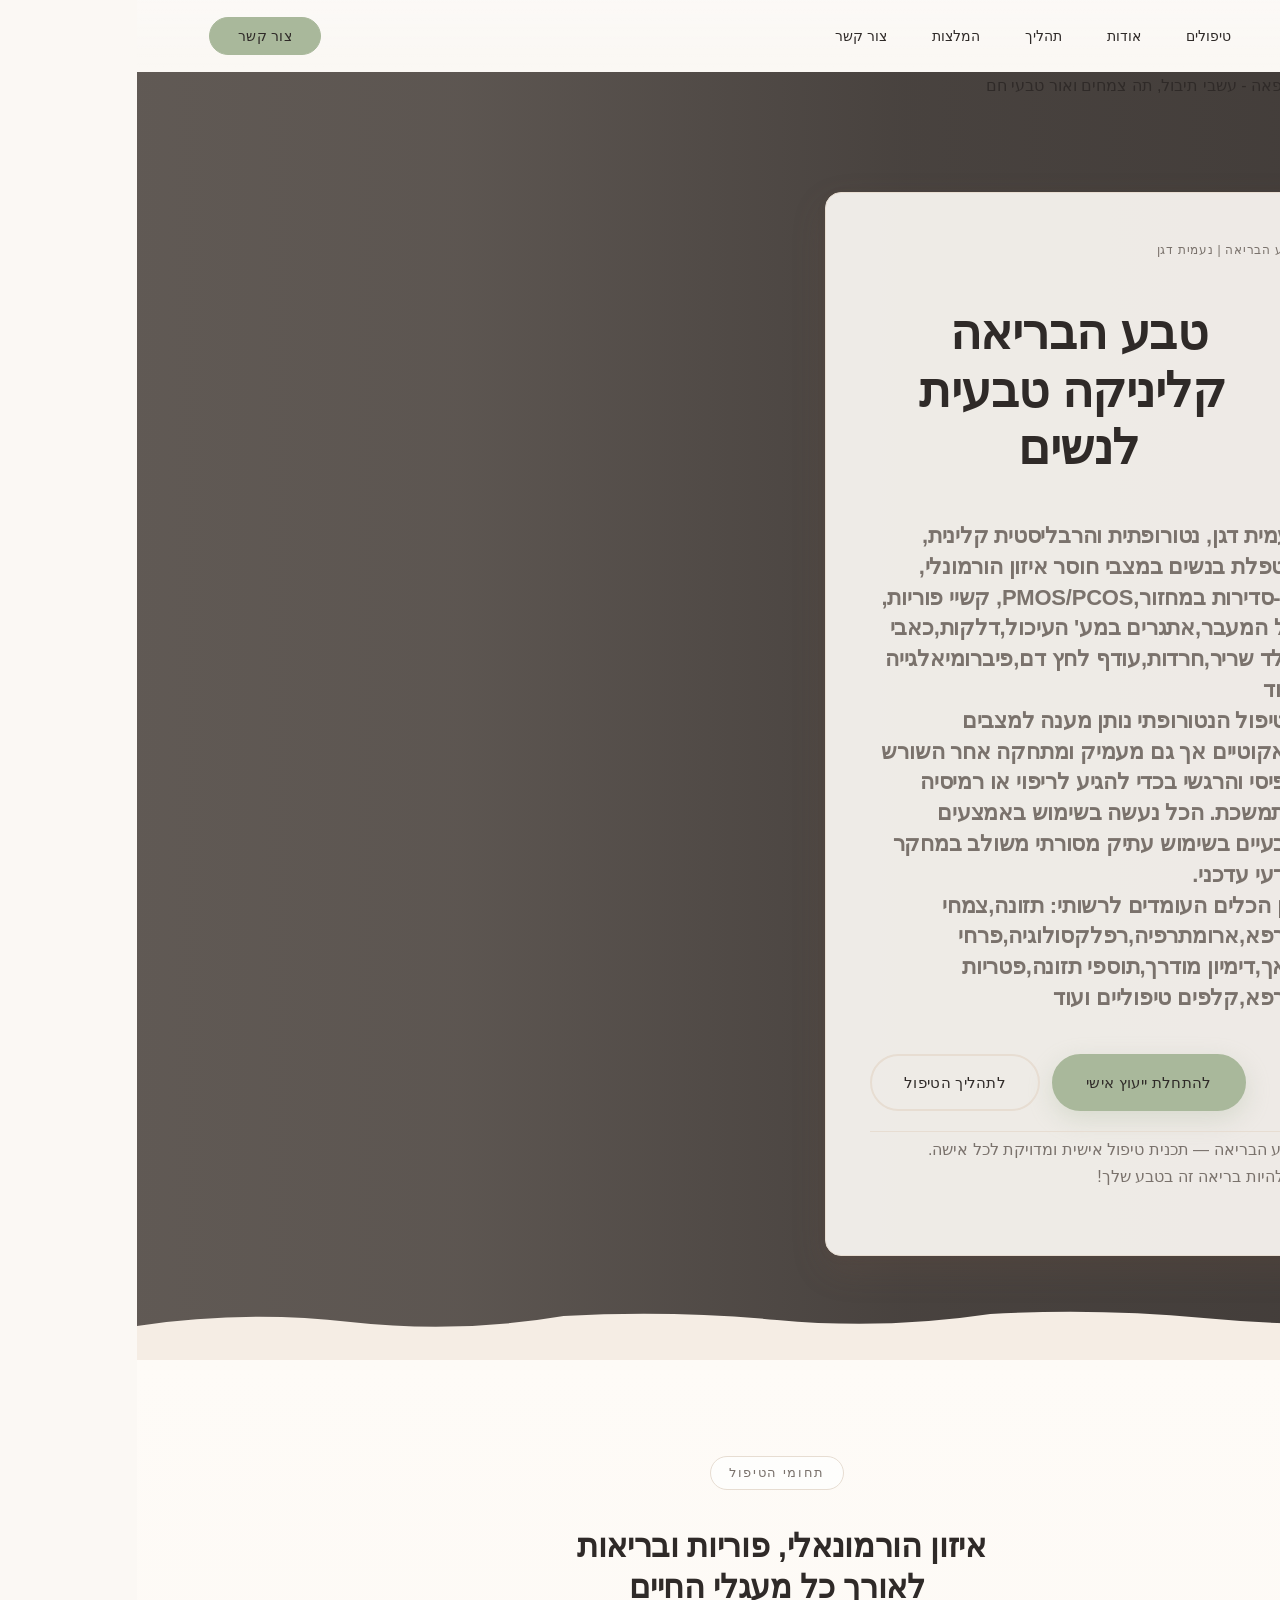
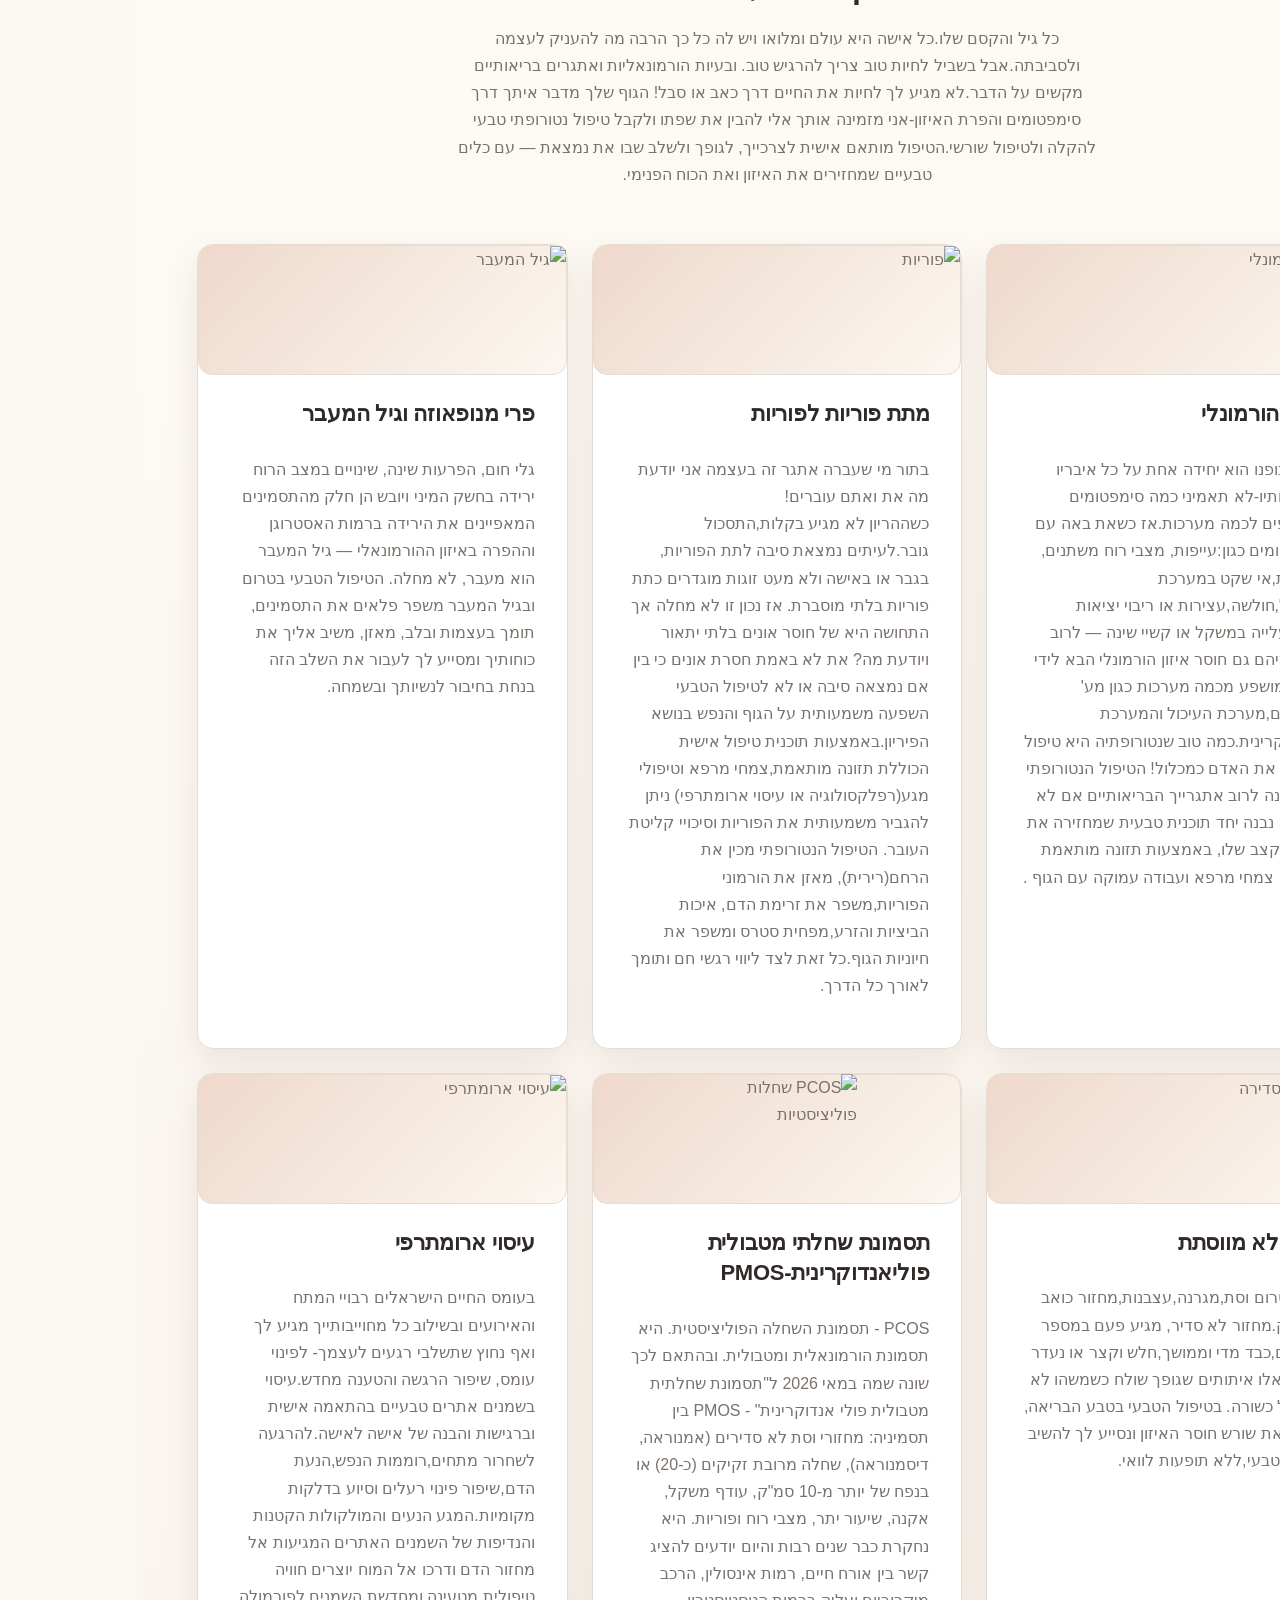
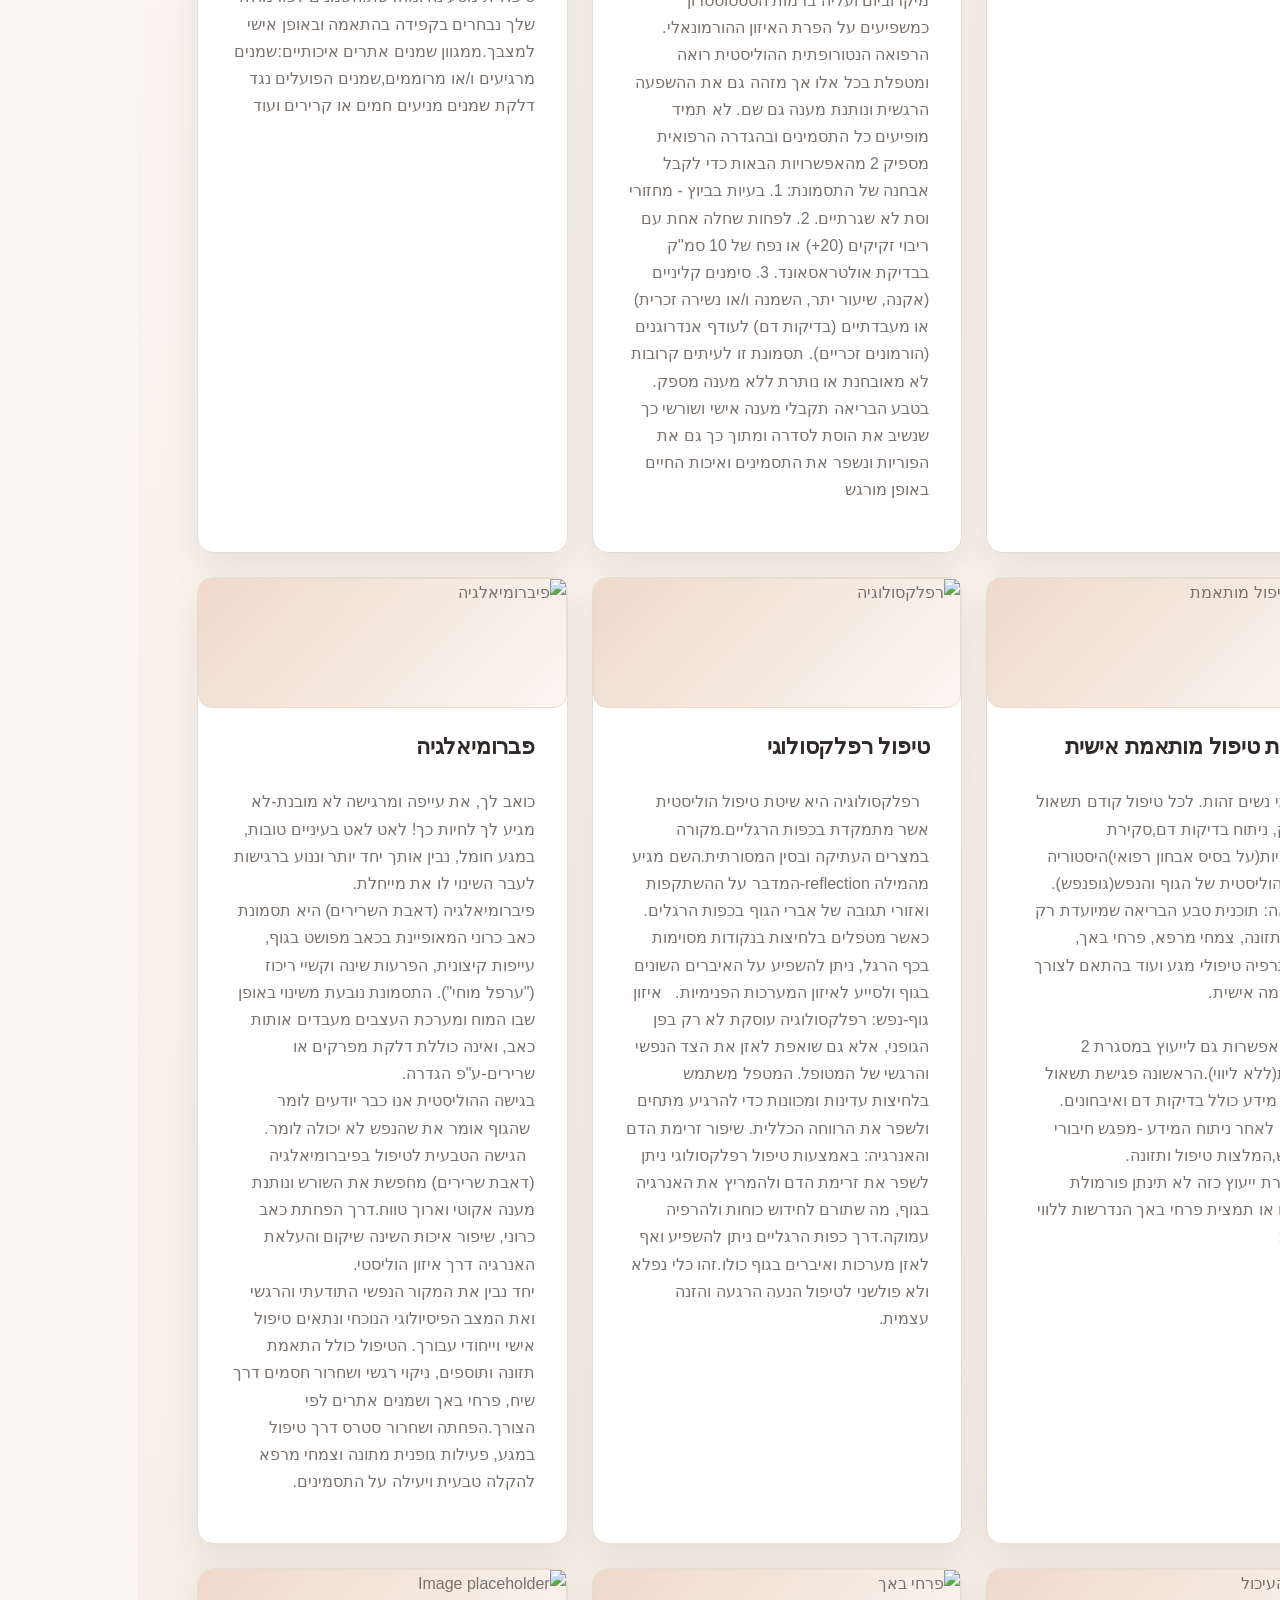
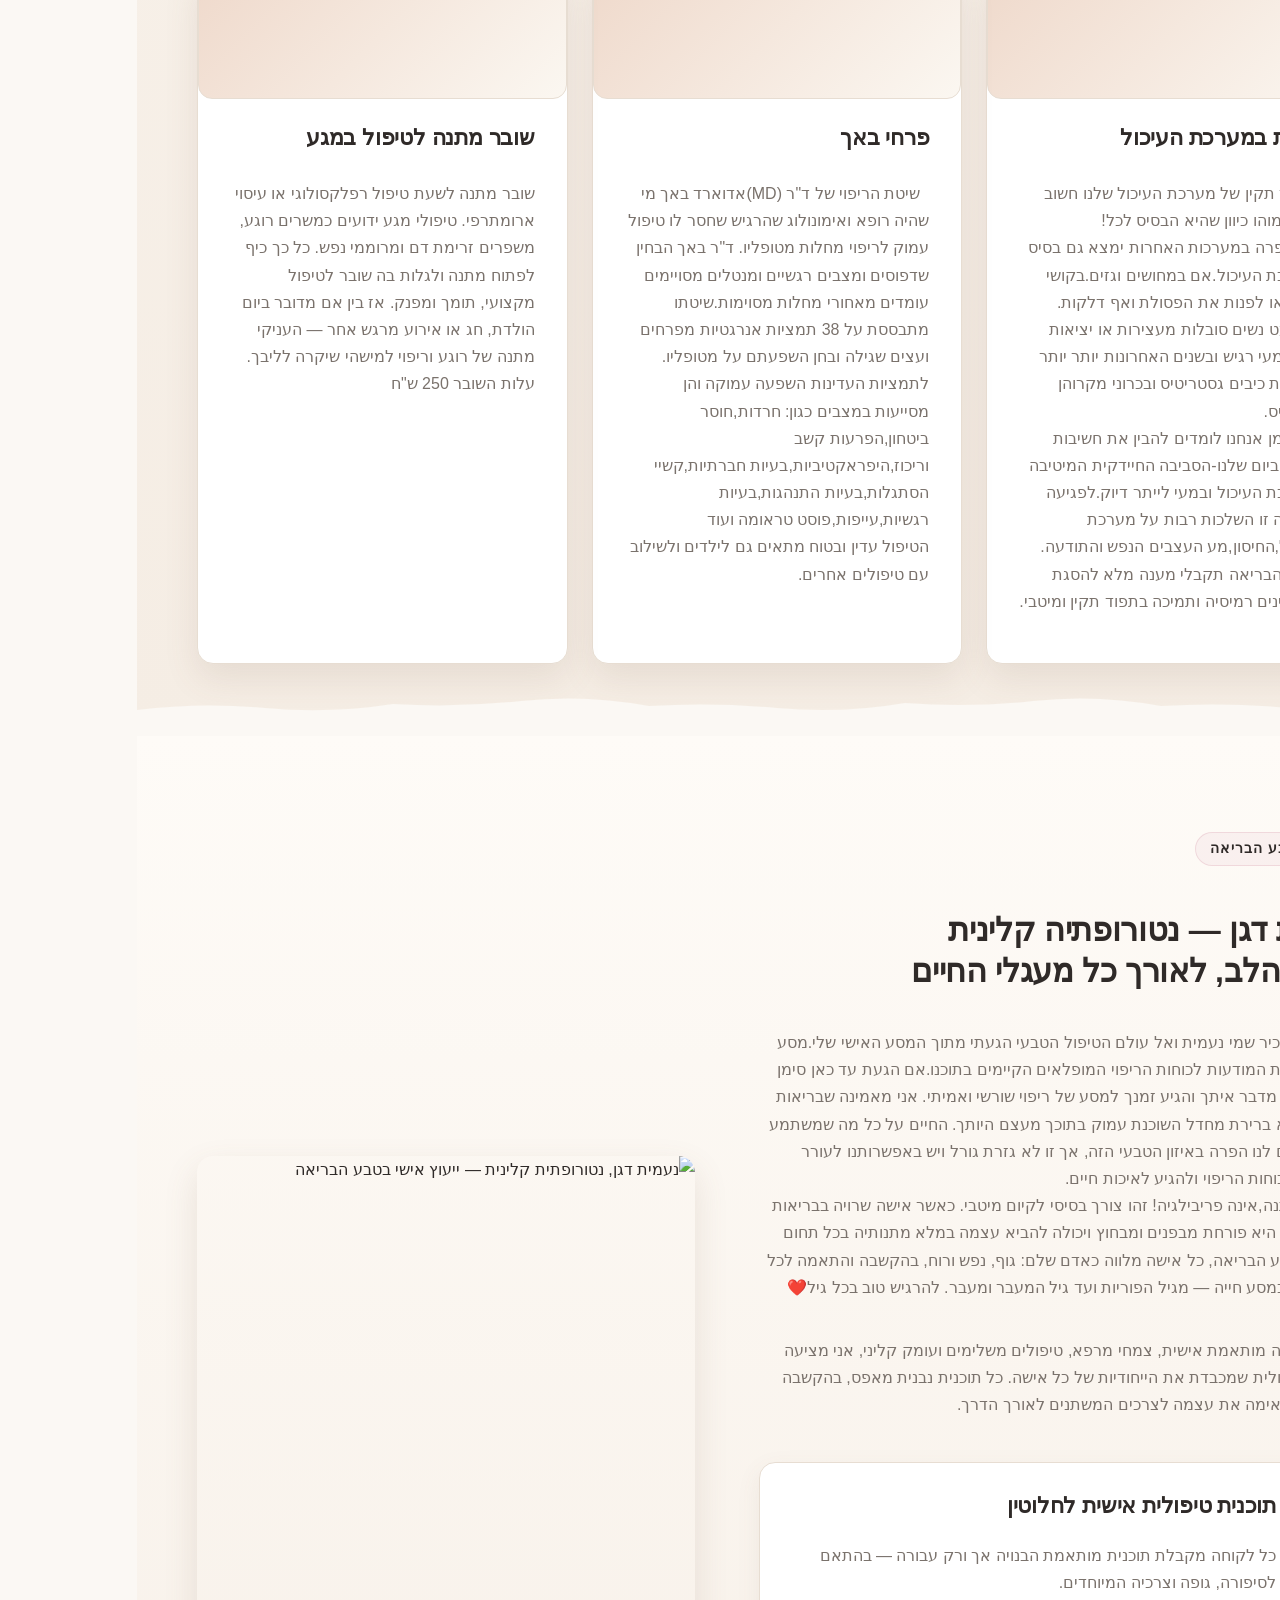
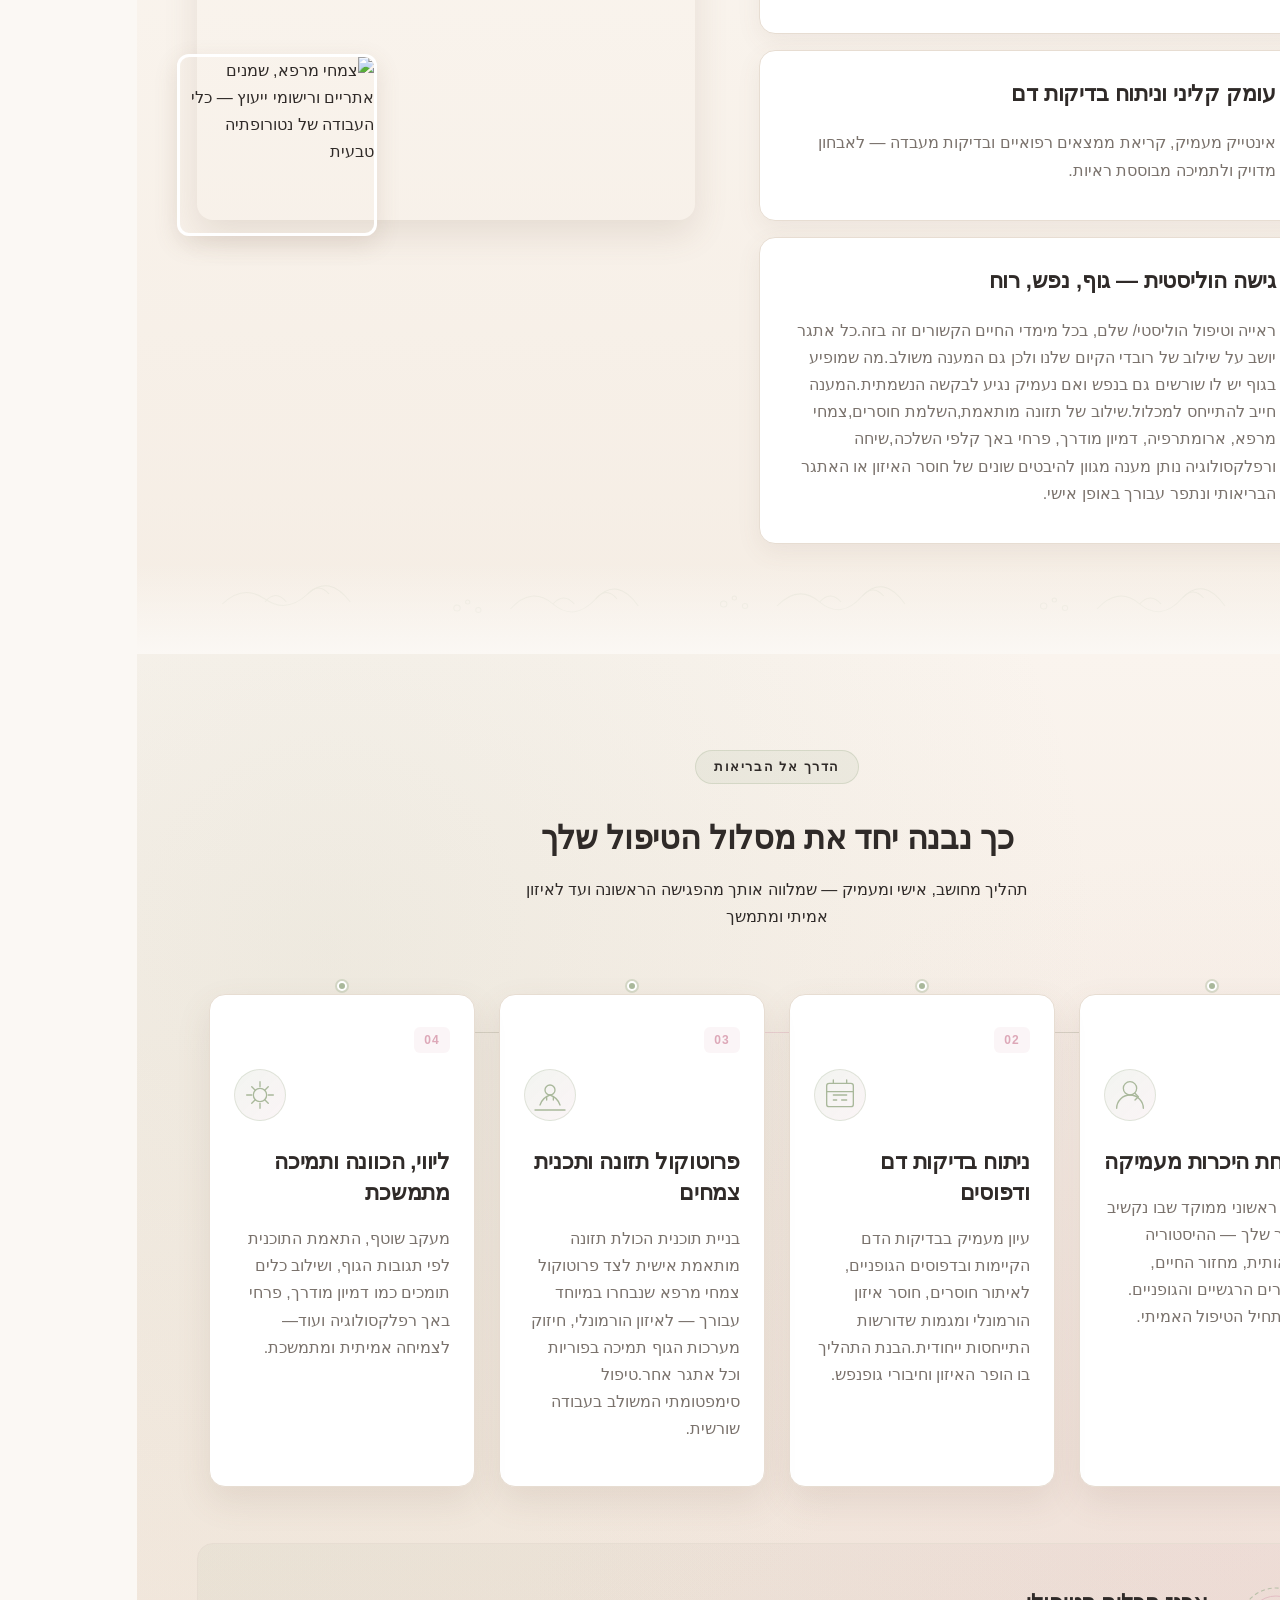
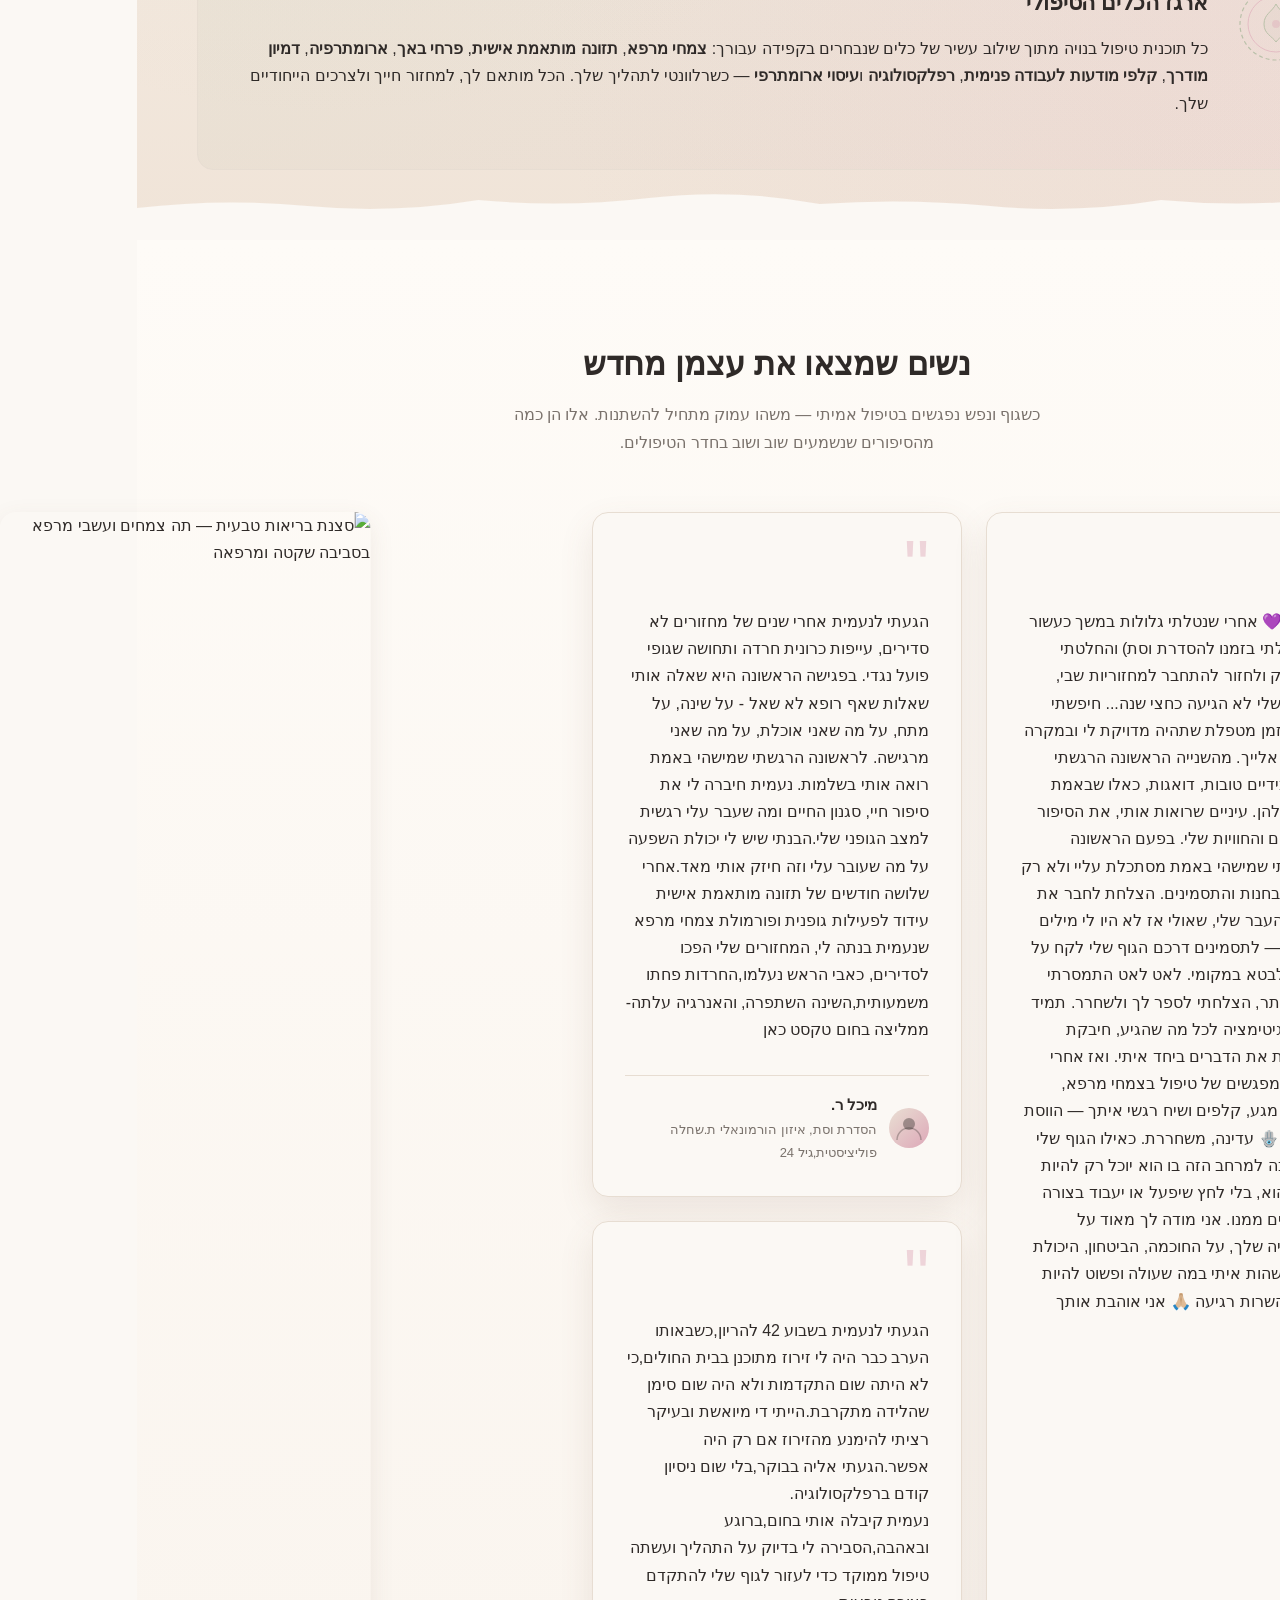
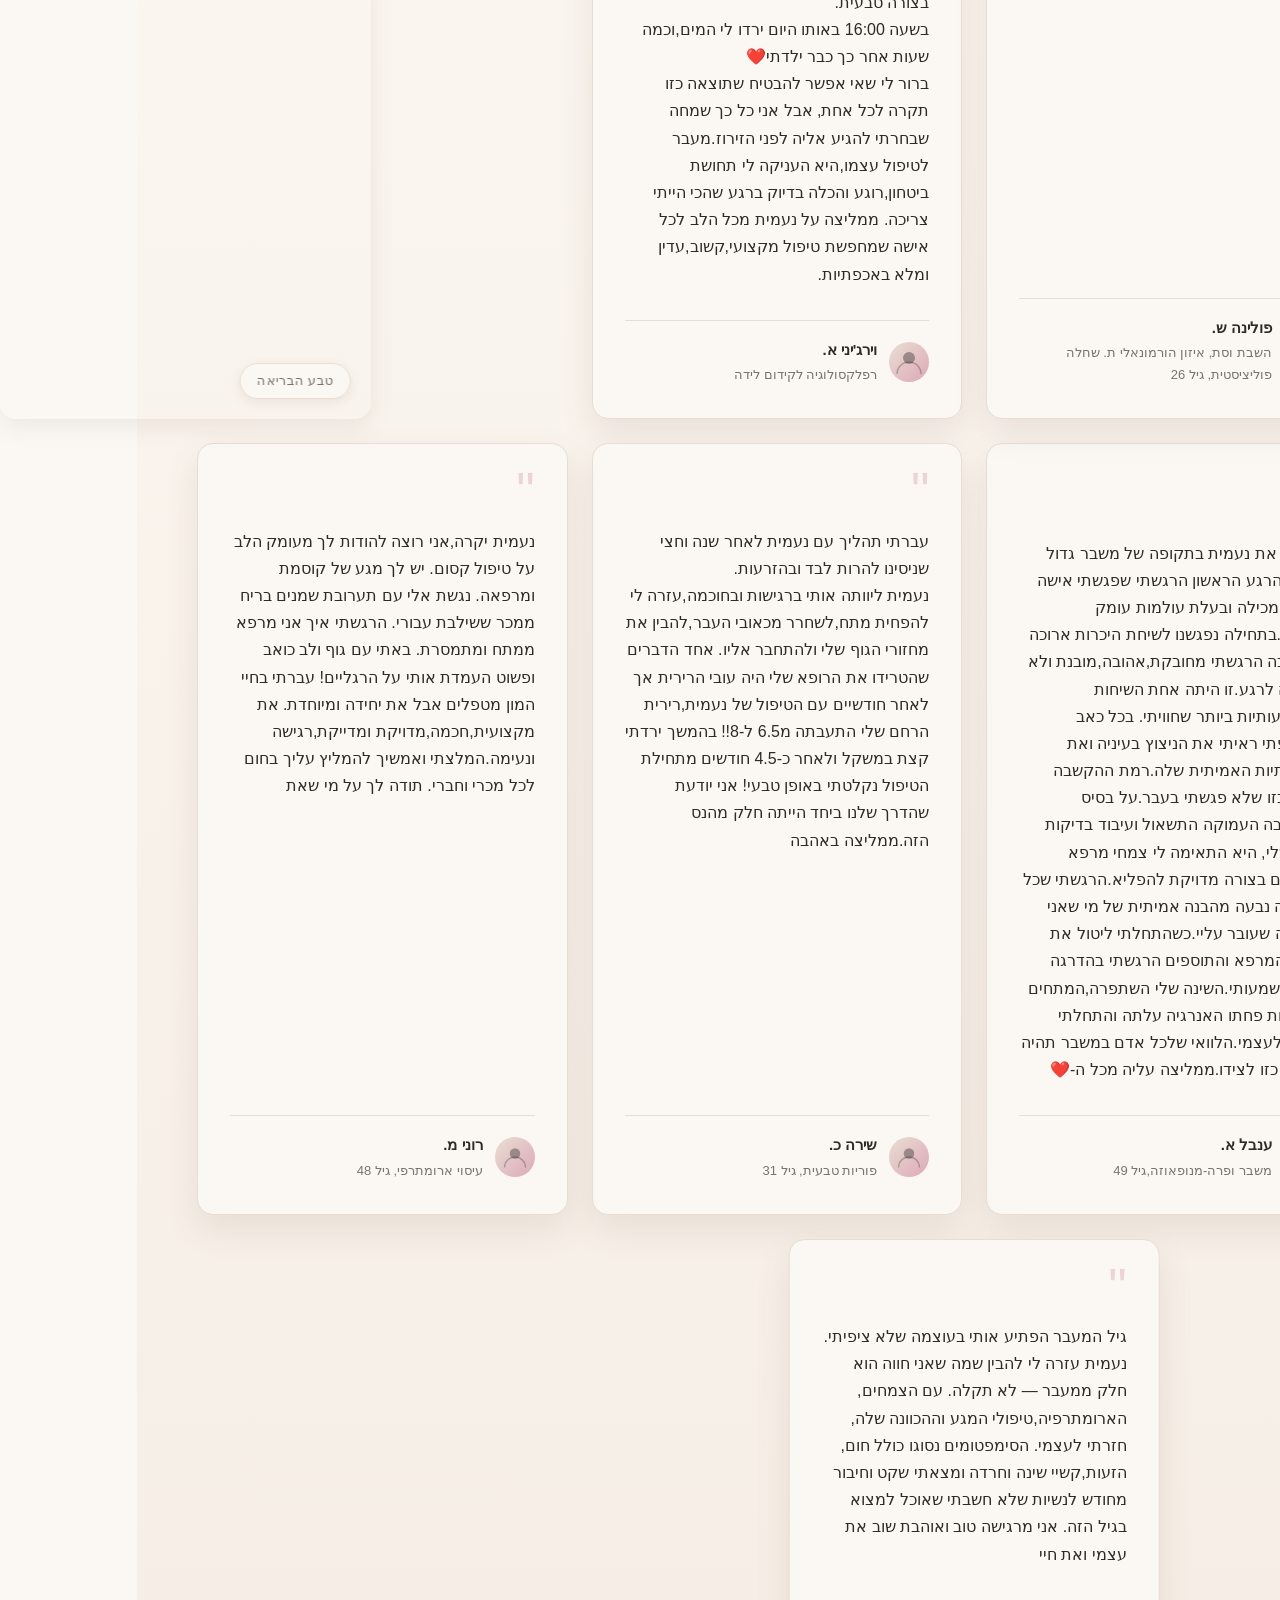
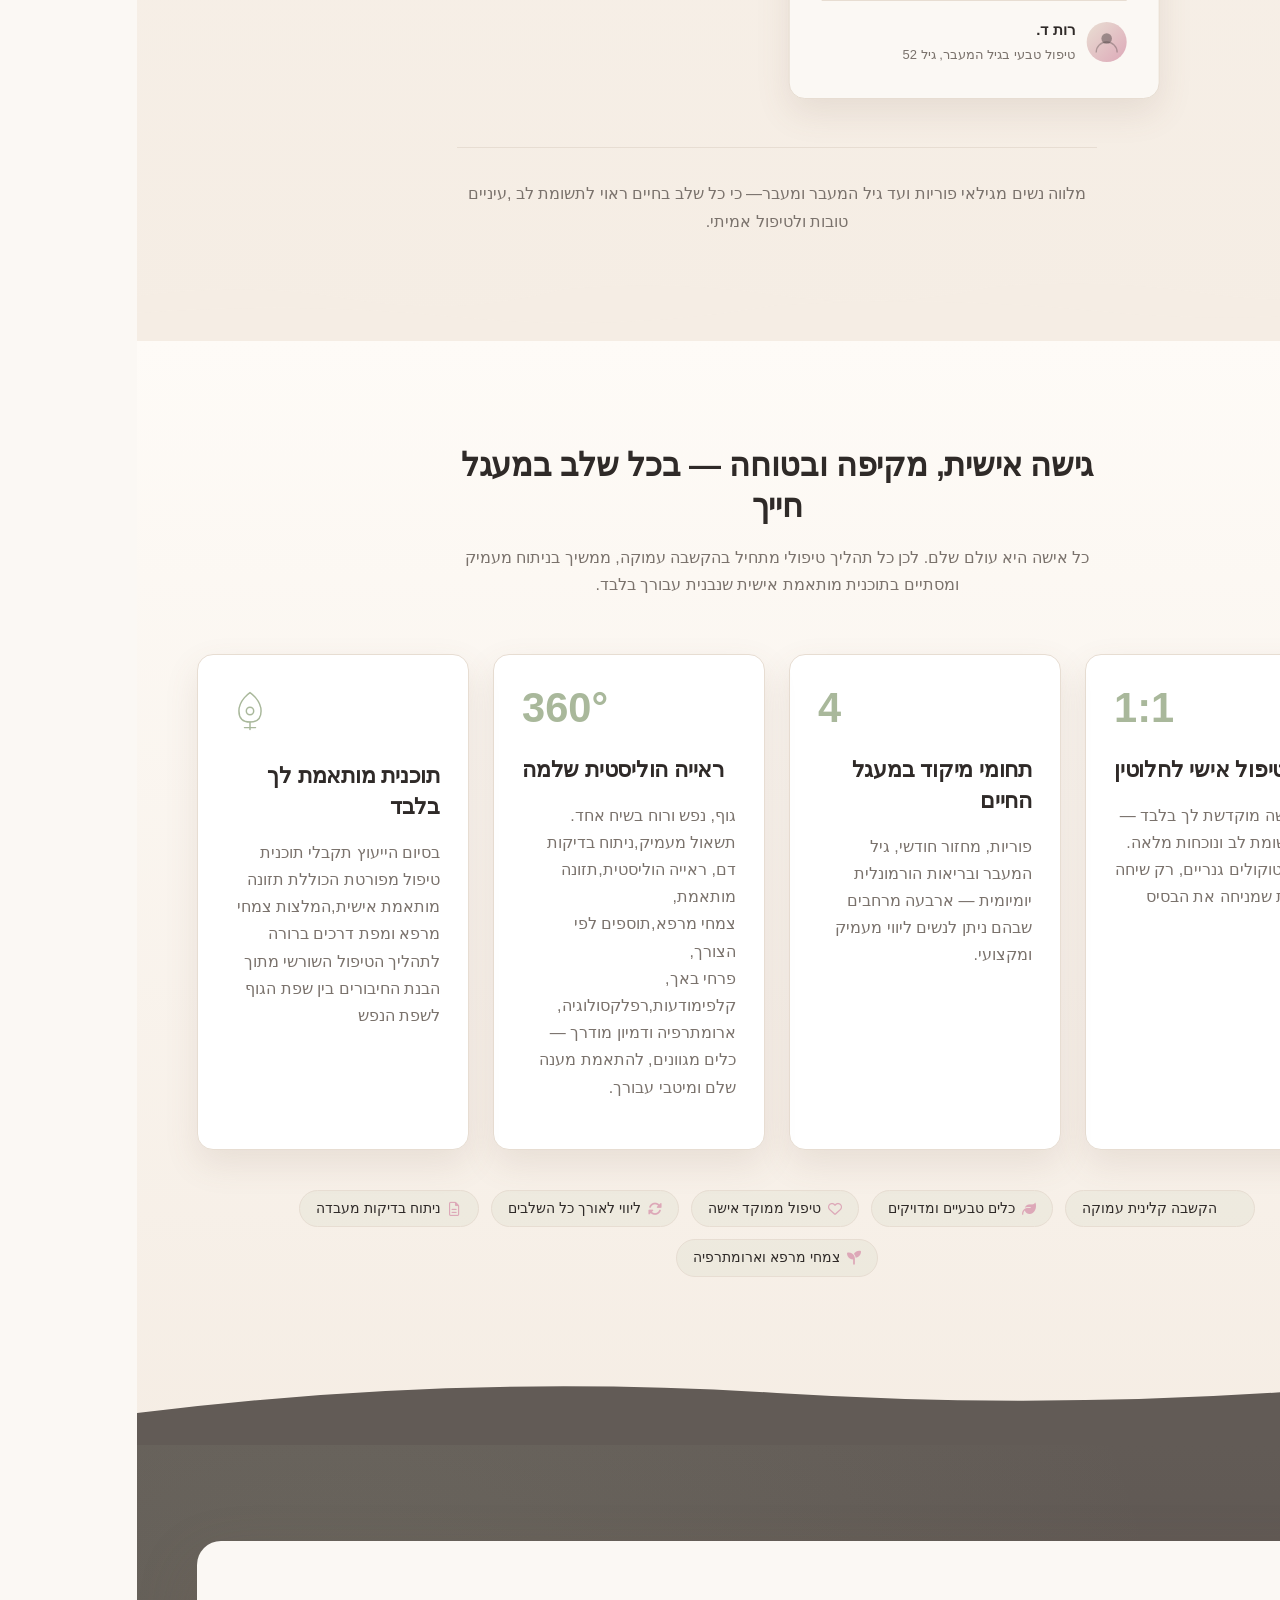
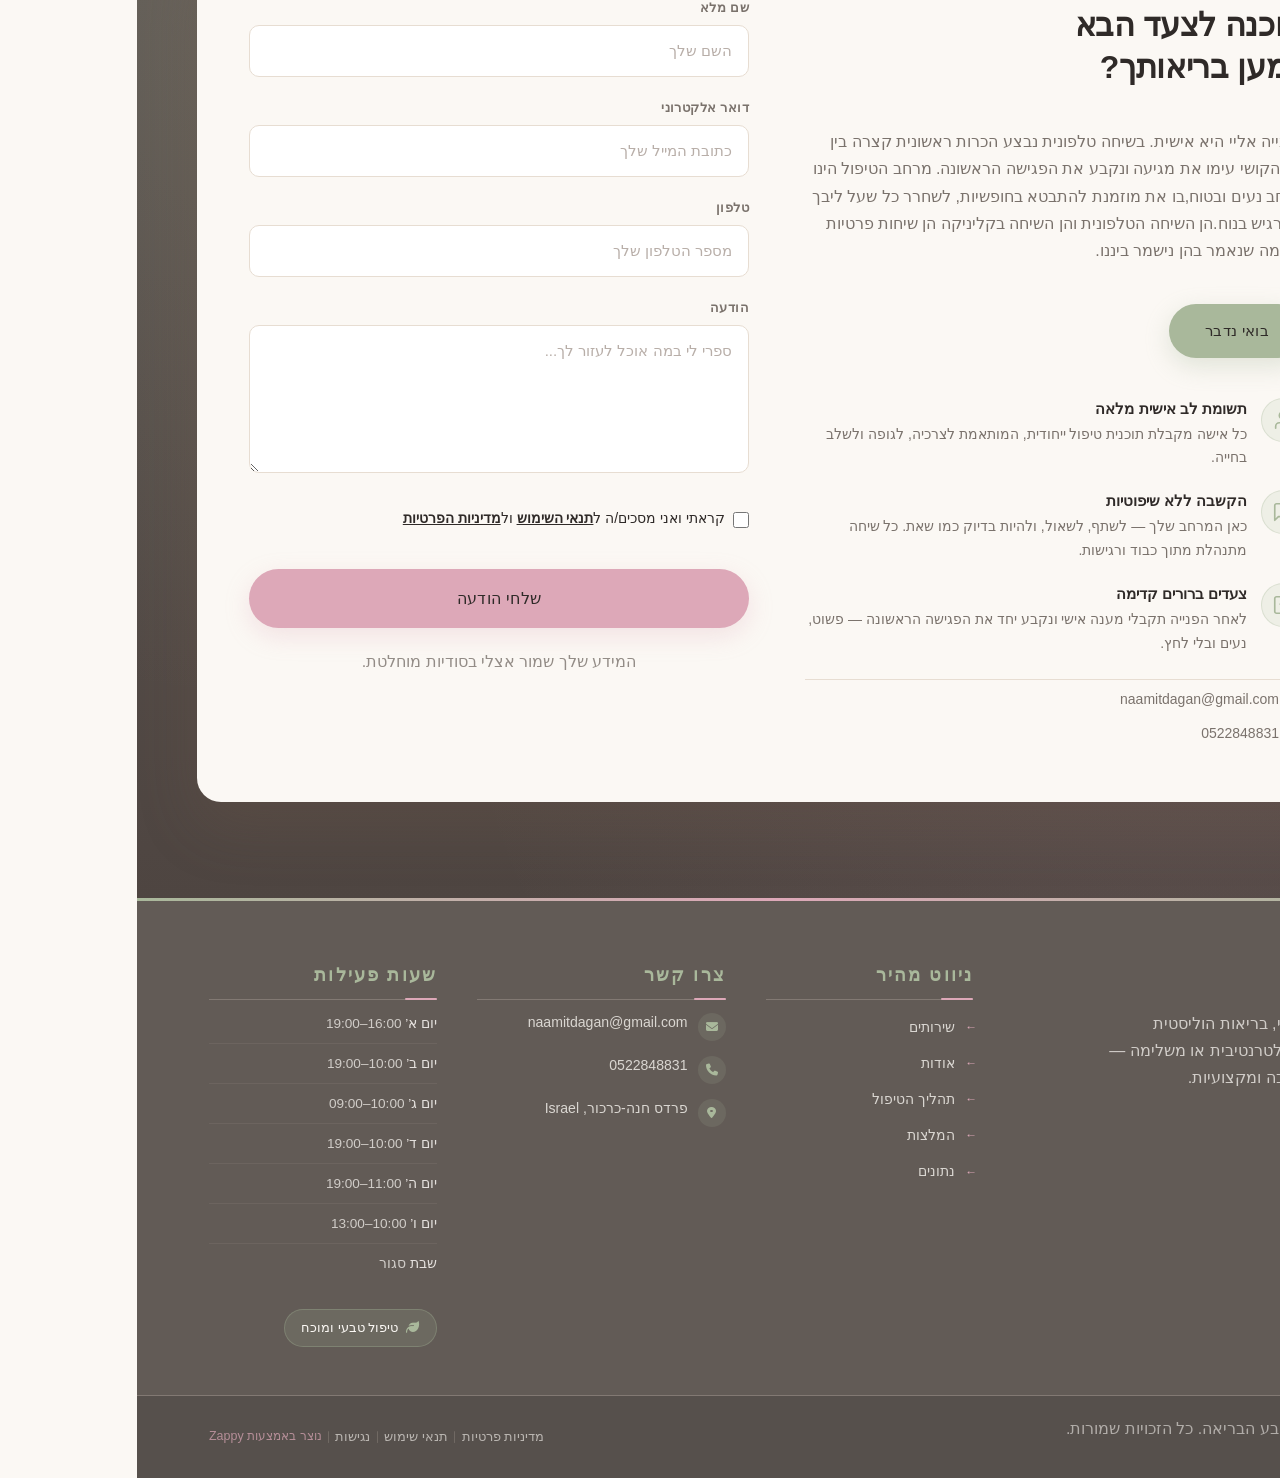
==== commit 47e4227f: "Background sync: Progressive GitHub Sync" ====
--- a/public/index.html
+++ b/public/index.html
@@ -1 +1 @@
-<!doctype html><html dir="rtl" lang="he"><head><meta charset="UTF-8"><meta content="width=device-width,initial-scale=1" name="viewport"><meta content="index, follow" name="robots"><title>נעמית דגן – טבע הבריאה | איזון הורמונלי, פוריות ובריאות טבעית לנשים</title><meta content="נעמית דגן – נטורופתית והרבליסטית קלינית, רפלקסולוגית, ארומתרפיסטית ומטפלת מוסמכת פרחי באך בטבע הבריאה. טיפול טבעי וטיפול טבעי לנשים: איזון הורמונלי, פוריות וטיפול טבעי בפוריות, תת-פוריות, תסמונת השחלה הפוליציסטית (PCOS), גיל המעבר, ווסת לא סדירה (דיסמנוראה) ווסת נעדרת (אמנוראה) – תוכנית טיפול אישית וטבעית בכל שלב במעגל החיים." name="description"><meta content="תזונה מותאמת אישית, טבע הבריאה, נטורופתיה לאיזון הורמונלי נשים, טיפול טבעי בגיל המעבר" name="keywords"><link href="/assets/favicon.ico" rel="icon" type="image/x-icon"><link href="/assets/favicon-16x16.png" rel="icon" type="image/png" sizes="16x16"><link href="/assets/favicon-32x32.png" rel="icon" type="image/png" sizes="32x32"><link href="/assets/favicon-48x48.png" rel="icon" type="image/png" sizes="48x48"><link href="/assets/favicon-192x192.png" rel="icon" type="image/png" sizes="192x192"><link href="/assets/favicon-512x512.png" rel="icon" type="image/png" sizes="512x512"><link href="/assets/apple-touch-icon.png" rel="apple-touch-icon"><script>!function(){"use strict";var t="7a3b5e74-ebc9-448e-9f3d-fd29e437d188",e="https://api.zappy5.com/api/analytics/track",a=18e5,n=2592e6,o=!0,i=!0,r=!0;var s=function(){var e="zappy_visitor_"+t,a=null;try{if(a=localStorage.getItem(e)){var o=JSON.parse(a),i=Date.now();if(i-o.created<n)return o.lastSeen=i,localStorage.setItem(e,JSON.stringify(o)),o.id}}catch(t){console.warn("Zappy Analytics: LocalStorage not available")}var r="zv_"+Date.now()+"_"+Math.random().toString(36).substr(2,9);try{localStorage.setItem(e,JSON.stringify({id:r,created:Date.now(),lastSeen:Date.now()}))}catch(t){}return r}(),c=function(){var e="zappy_session_"+t,n=null;try{if(n=sessionStorage.getItem(e)){var o=JSON.parse(n),i=Date.now();if(i-o.timestamp<a)return o.timestamp=i,sessionStorage.setItem(e,JSON.stringify(o)),o.id}}catch(t){console.warn("Zappy Analytics: SessionStorage not available")}var r="zs_"+Date.now()+"_"+Math.random().toString(36).substr(2,9);try{sessionStorage.setItem(e,JSON.stringify({id:r,timestamp:Date.now()}))}catch(t){}return r}();function l(a,n){n=n||{};var o={website_id:t,event_type:a,page_path:window.location.pathname,referrer:document.referrer||"direct",visitor_id:s,session_id:c,metadata:n};if(navigator.sendBeacon){var i=new Blob([JSON.stringify(o)],{type:"application/json"});navigator.sendBeacon(e,i)}else fetch(e,{method:"POST",headers:{"Content-Type":"application/json"},body:JSON.stringify(o),keepalive:!0}).catch(function(t){console.warn("Zappy Analytics: Failed to track event",t)})}o&&l("pageview",{title:document.title,url:window.location.href}),i&&document.addEventListener("click",function(t){var e=t.target;if("BUTTON"===e.tagName||e.closest("button")){var a="BUTTON"===e.tagName?e:e.closest("button");l("click",{element:"button",text:a.textContent.trim().substring(0,100),id:a.id||null,class:a.className||null})}else if("A"===e.tagName||e.closest("a")){var n="A"===e.tagName?e:e.closest("a");l("navigation",{element:"link",text:n.textContent.trim().substring(0,100),href:n.href,external:n.hostname!==window.location.hostname})}},!0),r&&document.addEventListener("submit",function(t){var e=t.target;l("form_submit",{form_id:e.id||null,form_name:e.name||null,form_action:e.action||null,form_method:e.method||"GET"})},!0);var d=Date.now();window.addEventListener("beforeunload",function(){l("page_unload",{time_on_page:Math.floor((Date.now()-d)/1e3),page_path:window.location.pathname})}),window.zappyAnalytics={track:l,getVisitorId:function(){return s},getSessionId:function(){return c}}}()</script><script>!function(){"use strict";if(!window.zappyFireMarketingEvent){var t={begin_checkout:"checkout_started",purchase:"checkout_complete",add_to_cart:"add_to_cart",view_product:"view_product"},e={whatsapp_click:{ga4:"contact",meta:"Contact",gtm:"whatsapp_click",ecom:!1},phone_click:{ga4:"contact",meta:"Contact",gtm:"phone_click",ecom:!1},contact_form_submitted:{ga4:"generate_lead",meta:"Lead",gtm:"contact_form_submitted",ecom:!1},checkout_started:{ga4:"begin_checkout",meta:"InitiateCheckout",gtm:"begin_checkout",ecom:!0},checkout_complete:{ga4:"purchase",meta:"Purchase",gtm:"purchase",ecom:!0},product_inquiry:{ga4:"generate_lead",meta:"Lead",gtm:"product_inquiry",ecom:!1},add_to_cart:{ga4:"add_to_cart",meta:"AddToCart",gtm:"add_to_cart",ecom:!0},view_product:{ga4:"view_item",meta:"ViewContent",gtm:"view_item",ecom:!0}};window.zappyFlushPendingMetaEvents=l,window.zappyFireMarketingEvent=function(r,n,o){try{o=o||{};var p=t[r]||r,d=e[p];if(!d)return;(n=n||{}).pagePath||n.page_path||(n.pagePath=a());var l="",m=!1,s=!1;if("checkout_complete"===p&&(m=!(!(l=String(n.orderId||n.order_id||n.transaction_id||""))||!function(t){if(!t)return!1;try{return"1"===window.sessionStorage.getItem(c(t))}catch(t){return!1}}(l)),s=!(!l||!u(l)),m&&s))return;if(!o.skipFirstParty&&!m)try{window.zappyAnalytics&&"function"==typeof window.zappyAnalytics.track&&window.zappyAnalytics.track(p,n)}catch(t){}if(!m){try{if(window.dataLayer=window.dataLayer||[],d.ecom){var _=i(p,n),h={};_.transaction_id&&(h.transaction_id=_.transaction_id),null!=_.value&&(h.value=_.value),_.currency&&(h.currency=_.currency),_.items&&(h.items=_.items),window.dataLayer.push({ecommerce:null}),window.dataLayer.push({event:d.gtm,ecommerce:h}),"checkout_complete"!==p&&"checkout_started"!==p||(window.dataLayer.push({ecommerce:null}),window.dataLayer.push({event:p,ecommerce:h}))}else{var w={event:d.gtm};for(var f in n)Object.prototype.hasOwnProperty.call(n,f)&&(w[f]=n[f]);window.dataLayer.push(w)}}catch(t){}l&&function(t){if(t)try{window.sessionStorage.setItem(c(t),"1")}catch(t){}}(l)}}catch(t){}};var r=Object.create(null);document.addEventListener("click",function(t){try{var e=t.target;if(!e)return;var r=s(e,".whatsapp-float, a.whatsapp-float, [data-zappy-whatsapp]"),n=function(t){for(var e=t;e&&e!==document;){if("A"===e.tagName)return e;e=e.parentElement}return null}(e),i=n&&n.href||"";if(r||n&&function(t){if(!t)return!1;var e=String(t).toLowerCase();return-1!==e.indexOf("wa.me/")||-1!==e.indexOf("api.whatsapp.com")||-1!==e.indexOf("whatsapp.com/send")||0===e.indexOf("whatsapp:")}(i)){if(!m("wa:"+i)){var c=r?"float":"link";window.zappyFireMarketingEvent("whatsapp_click",{source:c,href:i||null,pagePath:a()})}return}var o=s(e,".phone-header-btn, .nav-phone-btn, .call-btn, [data-zappy-phone]"),u="";if(n&&n.href&&0===String(n.href).toLowerCase().indexOf("tel:")?u=n.href:o&&o.href&&0===String(o.href).toLowerCase().indexOf("tel:")&&(u=o.href),o||u){var p="";return u&&(p=String(u).replace(/^tel:/i,"").trim()),void(m("tel:"+(p||o&&o.id||"btn"))||window.zappyFireMarketingEvent("phone_click",{source:o?"button":"link",phone:p||null,href:u||null,pagePath:a()}))}}catch(t){}},!0)}function a(){try{if(window.ZAPPY_CONFIG&&window.ZAPPY_CONFIG.currentPagePath)return window.ZAPPY_CONFIG.currentPagePath}catch(t){}try{return window.location.pathname||"/"}catch(t){return"/"}}function n(t){var e=(t=t||{}).items||t.cartItems||t.cart_items||t.lineItems||[];Array.isArray(e)||(e=[]);for(var r=[],a=0;a<e.length;a++){var n=e[a];if(n&&"object"==typeof n){var i=String(n.item_id||n.productId||n.product_id||n.id||"").trim(),c=String(n.item_name||n.productName||n.product_name||n.name||"").trim(),o=parseFloat(null!=n.price?n.price:null!=n.unitPrice?n.unitPrice:0)||0,u=Math.max(1,parseInt(null!=n.quantity?n.quantity:null!=n.qty?n.qty:1,10)||1);(i||c)&&r.push({item_id:i||c,item_name:c||i,price:o,quantity:u})}}return r}function i(t,e){var r=n(e=e||{}),i=parseFloat(null!=e.value?e.value:null!=e.total?e.total:0)||0,c=String(e.currency||"USD").toUpperCase();if("checkout_complete"===t)return{transaction_id:String(e.transaction_id||e.orderId||e.order_id||e.orderNumber||"")||void 0,value:i,currency:c,items:r};if("checkout_started"===t)return{value:i,currency:c,items:r};if("add_to_cart"===t){var o=r.length?r:[{item_id:String(e.productId||e.product_id||""),item_name:String(e.productName||e.product_name||""),price:parseFloat(null!=e.value?e.value:null!=e.price?e.price:0)||0,quantity:parseInt(null!=e.quantity?e.quantity:1,10)||1}].filter(function(t){return t.item_id||t.item_name});return{value:i||(o[0]?o[0].price*o[0].quantity:0),currency:c,items:o}}if("view_product"===t){var u=r.length?r:[{item_id:String(e.productId||e.product_id||""),item_name:String(e.productName||e.product_name||""),price:parseFloat(null!=e.price?e.price:null!=e.value?e.value:0)||0,quantity:1}].filter(function(t){return t.item_id||t.item_name});return{currency:c,value:i||(u[0]?u[0].price:0),items:u}}return"whatsapp_click"===t||"phone_click"===t?{method:"whatsapp_click"===t?"whatsapp":"phone",page_path:e.pagePath||a()}:"contact_form_submitted"===t||"product_inquiry"===t?{page_path:e.pagePath||a()}:e}function c(t){return"zappy_purchase_fired_"+String(t||"")}function o(t){return"zappy_purchase_meta_fired_"+String(t||"")}function u(t){if(!t)return!1;try{return"1"===window.sessionStorage.getItem(o(t))}catch(t){return!1}}function p(t){if(t)try{window.sessionStorage.setItem(o(t),"1")}catch(t){}}function d(){try{return Array.isArray(window.__zappyPendingMetaEvents)||(window.__zappyPendingMetaEvents=[]),window.__zappyPendingMetaEvents}catch(t){return[]}}function l(){if("function"==typeof window.fbq){var t=d().slice();try{window.__zappyPendingMetaEvents=[]}catch(t){}for(var e=0;e<t.length;e++){var r=t[e];if(r&&r.eventName&&(!r.orderId||!u(r.orderId)))try{window.fbq("track",r.eventName,r.params||{}),r.orderId&&p(r.orderId)}catch(t){}}}}function m(t){var e=Date.now();return!!(r[t]&&e-r[t]<800)||(r[t]=e,!1)}function s(t,e){return t&&t.closest?t.closest(e):null}}()</script><meta content="נעמית דגן – טבע הבריאה | קליניקה טבעית לנשים" property="og:title"><meta content="נעמית דגן – נטורופתית והרבליסטית קלינית, רפלקסולוגית, ארומתרפיסטית ומטפלת מוסמכת פרחי באך בטבע הבריאה. טיפול טבעי לנשים: איזון הורמונלי, פוריות, תת-פוריות, PCOS, גיל המעבר, ווסת לא סדירה ווסת נעדרת." property="og:description"><meta content="summary_large_image" name="twitter:card"><meta content="נעמית דגן – טבע הבריאה | קליניקה טבעית לנשים" name="twitter:title"><meta content="נעמית דגן – נטורופתית והרבליסטית קלינית, רפלקסולוגית, ארומתרפיסטית ומטפלת מוסמכת פרחי באך בטבע הבריאה. טיפול טבעי לנשים: איזון הורמונלי, פוריות, תת-פוריות, PCOS, גיל המעבר, ווסת לא סדירה ווסת נעדרת." name="twitter:description"><script type="application/ld+json">{"@context":"https://schema.org","@graph":[{"@type":"LocalBusiness","@id":"https://teva-habria.co.il#organization","name":"טבע הבריאה","url":"https://teva-habria.co.il","description":"Naamit Dagan is a clinical naturopath and herbalist specializing in women's health across all life cycles, operating under the brand 'Teva HaBria' (Nature of Creation). Her philosophy centers on the belief that true health is the ultimate empowerment — when a woman is healthy and vital, she blossoms from within. She takes a holistic mind-body approach, treating conditions such as hormonal imbalances, irregular menstruation, subfertility, PCOS, and menopause using a rich toolkit including deep intake consultations, blood test analysis, personalized nutrition, herbal medicine, Bach flowers, aromatherapy, guided imagery, oracle cards, reflexology, and aromatic massage. Each client receives a fully personalized treatment plan, reflecting a deeply feminine, nature-inspired, and empowering brand identity.","address":{"@type":"PostalAddress","streetAddress":"פרדס חנה-כרכור, Israel"},"contactPoint":[{"@type":"ContactPoint","contactType":"customer service","email":"naamitdagan@gmail.com","telephone":"0522848831"}]},{"@type":"WebSite","@id":"https://teva-habria.co.il#website","url":"https://teva-habria.co.il","name":"טבע הבריאה","publisher":{"@id":"https://teva-habria.co.il#organization"}},{"@type":"ContactPage","@id":"https://teva-habria.co.il#contactpage","url":"https://teva-habria.co.il","name":"נעמית דגן – טבע הבריאה | איזון הורמונלי, פוריות ובריאות טבעית לנשים","mainEntity":{"@id":"https://teva-habria.co.il#organization"},"potentialAction":{"@type":"CommunicateAction","target":{"@type":"EntryPoint","urlTemplate":"https://teva-habria.co.il/api/email/contact-form","actionPlatform":["http/method=POST"],"contentType":"application/json"},"instrument":[{"@type":"PropertyValue","name":"name","propertyID":"text","valueRequired":false,"description":"השם שלך"},{"@type":"PropertyValue","name":"email","propertyID":"email","valueRequired":false,"description":"כתובת המייל שלך"},{"@type":"PropertyValue","name":"phone","propertyID":"tel","valueRequired":false,"description":"מספר הטלפון שלך"},{"@type":"PropertyValue","name":"message","propertyID":"textarea","valueRequired":false,"description":"ספרי לי במה אוכל לעזור לך..."},{"@type":"PropertyValue","name":"privacy_consent","propertyID":"checkbox","valueRequired":true}]}}]}</script><meta content="website" property="og:type"><meta content="he_IL" property="og:locale"><link href="/assets/favicon.ico" rel="icon" type="image/x-icon"><link href="/assets/favicon-16x16.png" rel="icon" type="image/png" sizes="16x16"><link href="/assets/favicon-32x32.png" rel="icon" type="image/png" sizes="32x32"><link href="/assets/favicon-48x48.png" rel="icon" type="image/png" sizes="48x48"><link href="/assets/favicon-192x192.png" rel="icon" type="image/png" sizes="192x192"><link href="/assets/favicon-512x512.png" rel="icon" type="image/png" sizes="512x512"><link href="/assets/apple-touch-icon.png" rel="apple-touch-icon"><link href="https://cdn.jsdelivr.net/npm/vanilla-cookieconsent@3/dist/cookieconsent.css" rel="stylesheet"><style id="zappy-critical-above-fold-css">html{box-sizing:border-box;-webkit-text-size-adjust:100%}*,::after,::before{box-sizing:inherit}body{margin:0;min-width:320px;overflow-x:clip}img,svg,video{max-width:100%;height:auto}main{display:block}.container{width:min(100% - 32px,1200px);margin-inline:auto}.navbar,header .navbar,header[role=banner],nav.navbar{position:relative;z-index:1000;width:100%}.nav-container,.navbar .container{display:flex;align-items:center;justify-content:space-between;min-height:64px}.logo,.logo-link img{display:block;width:35px;height:35px;object-fit:contain}#navMenu,.nav-menu{list-style:none;margin:0;padding:0}#navMenu a,.nav-menu a,.navbar .nav-links a,.navbar a{color:inherit;text-decoration:none}#navMenu .sub-menu,.nav-menu .sub-menu,.navbar .sub-menu{display:none}.fa,.fa-brands,.fa-regular,.fa-solid,.fab,.far,.fas{display:inline-block;min-width:1em;text-align:center}html:not(#zappy-noop) .navbar:has(.nav-ecommerce-icons)>.phone-header-btn,html:not(#zappy-noop)[data-zappy-site-type=ecommerce] .phone-header-btn{display:none!important;visibility:hidden!important;width:0!important;height:0!important;pointer-events:none!important}.zappy-preview-empty-store-cta{display:none!important;visibility:hidden!important;height:0!important;max-height:0!important;overflow:hidden!important;margin:0!important;padding:0!important;border:0!important;box-shadow:none!important}.zappy-catalog-menu{background:var(--surface-color,var(--surface,linear-gradient(135deg,#f8f9fa 0,#fff 100%)));border-bottom:1px solid var(--border-color,#e5e7eb);padding:0;position:sticky;top:0;z-index:90}.zappy-catalog-menu.rtl,.zappy-catalog-menu[dir=rtl]{direction:rtl}.zappy-catalog-menu.ltr,.zappy-catalog-menu[dir=ltr]{direction:ltr}.catalog-menu-container{max-width:1440px;margin:0 auto;display:flex;align-items:center;gap:8px;padding:10px 24px;overflow:visible}.catalog-menu-categories,.catalog-menu-list{display:flex;align-items:center;gap:4px;flex-wrap:wrap;margin:0;padding:0;list-style:none}.catalog-menu-item{display:inline-flex;align-items:center;padding:8px 16px;font-size:14px;font-weight:500;color:var(--text-color,var(--text,#374151));text-decoration:none;border-radius:20px;white-space:nowrap}.catalog-menu-all{background:var(--primary-color,var(--primary,#111));color:var(--text-light,#fff)!important}.catalog-menu-parent{position:relative;display:inline-flex;align-items:center}.catalog-menu-trigger{display:inline-flex;align-items:center;gap:6px}.catalog-menu-chevron{flex-shrink:0}.catalog-menu-parent>.sub-menu{display:none!important;visibility:hidden!important;opacity:0!important;pointer-events:none!important}.hero-section,.index-hero-section,section[class*=hero]{position:relative;overflow:hidden}.hero-section,.index-hero-section{min-height:560px}section[data-hero-type*=fullscreen]{min-height:100vh}.hero-bg-image,.hero-bg-wrapper,section[class*=hero] [class*=hero-bg]{position:absolute;inset:0;width:100%;height:100%}.hero-bg-image img,.hero-bg-wrapper img,section[class*=hero] [data-hero-bg],section[class*=hero] img[data-hero-background=true]{width:100%!important;height:100%!important;object-fit:cover!important;display:block}.hero-content,section[class*=hero] .container{position:relative;z-index:2}@media(max-width:768px){:root{--header-height:72px;--total-header-height:72px;--zappy-mobile-menu-top:72px}html[data-zappy-site-type=ecommerce] body{padding-top:var(--total-header-height,72px)}html[data-zappy-site-type=ecommerce] body>.navbar:not(.zappy-catalog-menu),html[data-zappy-site-type=ecommerce] body>nav.navbar{position:fixed!important;top:0;left:0;right:0;z-index:100000;width:100%;margin-bottom:0}.zappy-catalog-menu{position:fixed;top:var(--header-height,72px);left:0;right:0;z-index:99999}.nav-container,.navbar .container{min-height:60px}#navMenu,.nav-menu{max-width:100vw;overflow-x:hidden}.hero-section,.index-hero-section,section[class*=hero],section[data-hero-type*=fullscreen]{min-height:100svh}.hero-bg-image,.hero-bg-wrapper,.hero-scrim{min-height:100svh}}:root{--zappy-header-stack-height:calc(var(--zappy-announcement-height, 40px) + var(--header-height, 72px))}body:has(.zappy-announcement-bar) .navbar:not(.zappy-catalog-menu):not(.mobile-search-panel),body:has(.zappy-announcement-bar) header.navbar,body:has(.zappy-announcement-bar) nav.navbar:not(.zappy-catalog-menu){top:var(--zappy-announcement-height,40px)!important}body:has(.zappy-announcement-bar) .index-hero-section,body:has(.zappy-announcement-bar) main>section[class*=hero]:first-of-type,body:has(.zappy-announcement-bar) section[data-hero-type^=fullscreen]{margin-top:calc(-1 * var(--zappy-header-stack-height))!important;padding-top:calc(var(--zappy-header-stack-height))!important}[data-zappy-content-align]{display:flex!important;flex-direction:column!important}[data-zappy-content-align^=top-]{justify-content:flex-start!important}[data-zappy-content-align^=center-],[data-zappy-content-align^=lower-],[data-zappy-content-align^=upper-]{justify-content:center!important}[data-zappy-content-align^=bottom-]{justify-content:flex-end!important}[data-zappy-content-align$="-left"],[data-zappy-content-align$="-mid-left"]{align-items:flex-start!important;text-align:start!important}[data-zappy-content-align$="-center"]{align-items:center!important;text-align:center!important}[data-zappy-content-align$="-mid-right"],[data-zappy-content-align$="-right"]{align-items:flex-end!important;text-align:end!important}[data-zappy-content-align] [data-zappy-align-target]{margin-left:auto;margin-right:auto}[data-zappy-content-align$="-center"] [data-zappy-align-target],[data-zappy-content-align$="-center"] [data-zappy-align-target]>*{text-align:center!important}</style><link href="/styles.css" rel="stylesheet"><script>window.ZAPPY_WEBSITE_ID="7a3b5e74-ebc9-448e-9f3d-fd29e437d188",window.ZAPPY_API_BASE="https://api.zappy5.com"</script><link href="/assets/site-index-hero-image-1-1789019723345-es29yl.webp?v=1789019723345" rel="preload" as="image" fetchpriority="high"><style id="zappy-dropdown-submenu-styles">#navMenu li:has(.sub-menu),.nav-menu li:has(.sub-menu),.navbar li:has(.sub-menu),nav li:has(.sub-menu){position:relative}#navMenu .sub-menu,.nav-menu .sub-menu,.navbar .sub-menu,nav .sub-menu{display:block!important;position:absolute!important;top:100%;left:0;min-width:220px;border-radius:8px;box-shadow:0 8px 25px rgba(0,0,0,.15);padding:8px 0;opacity:0;visibility:hidden;transform:translateY(10px);transition:all .3s ease;z-index:1000;list-style:none;pointer-events:none}#navMenu li:hover>.sub-menu,.nav-menu li:hover>.sub-menu,.navbar li:hover>.sub-menu,nav li:hover>.sub-menu{opacity:1!important;visibility:visible!important;transform:translateY(0)!important;pointer-events:auto!important}.sub-menu li{list-style:none;margin:0;padding:0}.sub-menu a{display:block!important;padding:10px 16px!important;color:var(--text-dark,#333)!important;font-weight:500;text-decoration:none;white-space:nowrap;transition:background-color .2s}.sub-menu .zappy-nav-child>a{padding-left:28px!important;font-size:.9em!important;opacity:.85!important}[dir=rtl] .sub-menu .zappy-nav-child>a,html[lang=ar] .sub-menu .zappy-nav-child>a,html[lang=he] .sub-menu .zappy-nav-child>a{padding-left:10px!important;padding-right:28px!important}.sub-menu .zappy-nav-parent>a{font-weight:600!important}.sub-menu a:hover{background-color:#f5f5f5}[dir=rtl] .nav-menu .sub-menu,[dir=rtl] .navbar .sub-menu,[dir=rtl] nav .sub-menu,html[lang=ar] .nav-menu .sub-menu,html[lang=ar] .navbar .sub-menu,html[lang=ar] nav .sub-menu,html[lang=he] .nav-menu .sub-menu,html[lang=he] .navbar .sub-menu,html[lang=he] nav .sub-menu{left:auto!important;right:0!important}.sub-menu:empty,.sub-menu:not(:has(li)):not(:has(> a)),.sub-menu:not(:has(li:not(.zappy-hidden-menu-item))):not(:has(> a)){display:none!important;opacity:0!important;visibility:hidden!important;pointer-events:none!important}li:has(.menu-group-title):hover>.sub-menu{opacity:1!important;visibility:visible!important;transform:translateY(0)!important;pointer-events:auto!important}#navMenu>li>.menu-group-title,.nav-menu>li>.menu-group-title{display:inline-block;padding:.5rem 1rem;cursor:default;user-select:none}@media (max-width:768px){#navMenu .sub-menu,.nav-menu .sub-menu,.navbar .sub-menu,nav .sub-menu{position:static!important;transform:none!important;box-shadow:none!important;background:0 0!important;max-height:0;overflow:hidden;opacity:0;visibility:hidden;transition:max-height .3s ease,opacity .3s ease;padding:0!important;border-radius:0!important}#navMenu .sub-menu.mobile-expanded,.nav-menu .sub-menu.mobile-expanded,.navbar .sub-menu.mobile-expanded{max-height:none!important;overflow-y:visible!important;opacity:1!important;visibility:visible!important;padding:8px 0 8px 16px!important}[dir=rtl] .sub-menu.mobile-expanded,html[lang=he] .sub-menu.mobile-expanded{padding:8px 16px 8px 0!important}#navMenu li:hover>.sub-menu,.nav-menu li:hover>.sub-menu,.navbar li:hover>.sub-menu,nav li:hover>.sub-menu{opacity:0;visibility:hidden;pointer-events:none}#navMenu li>.sub-menu.mobile-expanded,.nav-menu li>.sub-menu.mobile-expanded,.navbar li>.sub-menu.mobile-expanded,nav li>.sub-menu.mobile-expanded{opacity:1!important;visibility:visible!important;pointer-events:auto!important}#navMenu li:has(.sub-menu),.nav-menu li:has(.sub-menu),.navbar li:has(.sub-menu),nav li:has(.sub-menu){display:flex!important;flex-wrap:wrap!important;align-items:center!important;position:relative!important;min-height:44px!important}#navMenu li:has(.sub-menu)>a,.nav-menu li:has(.sub-menu)>a,.navbar li:has(.sub-menu)>a,nav li:has(.sub-menu)>a{flex:1!important;min-width:0!important}#navMenu li:has(.sub-menu)>.menu-group-title,.nav-menu li:has(.sub-menu)>.menu-group-title,.navbar li:has(.sub-menu)>.menu-group-title,nav li:has(.sub-menu)>.menu-group-title{flex:1!important;min-width:0!important;display:flex!important;align-items:center!important;padding:12px 16px!important;min-height:44px!important;line-height:1.4!important;font-weight:600!important;box-sizing:border-box!important}#navMenu li:has(.sub-menu)>.sub-menu,.nav-menu li:has(.sub-menu)>.sub-menu,.navbar li:has(.sub-menu)>.sub-menu,nav li:has(.sub-menu)>.sub-menu{flex-basis:100%!important;width:100%!important}#navMenu li:has(.sub-menu)>a [class*=arrow],#navMenu li:has(.sub-menu)>a [class*=chevron],.nav-menu li:has(.sub-menu)>a .fa-angle-down,.nav-menu li:has(.sub-menu)>a .fa-chevron-down,.nav-menu li:has(.sub-menu)>a [class*=arrow],.nav-menu li:has(.sub-menu)>a [class*=chevron],nav li:has(.sub-menu)>a [class*=arrow],nav li:has(.sub-menu)>a [class*=chevron]{display:none!important;visibility:hidden!important}.mobile-submenu-toggle{display:flex!important;align-items:center!important;justify-content:center!important;width:44px!important;height:auto!important;background:0 0!important;border:none!important;cursor:pointer!important;color:var(--text-dark)!important;position:static!important;flex-shrink:0!important;align-self:stretch!important;z-index:2!important;padding:0!important;margin:0!important}.mobile-submenu-toggle::after{content:''!important;width:0!important;height:0!important;border-left:6px solid transparent!important;border-right:6px solid transparent!important;border-top:7px solid currentColor!important;transition:transform .3s ease!important}.mobile-submenu-toggle.expanded::after{transform:rotate(180deg)!important}.sub-menu a{padding:10px 0!important;display:block!important;color:var(--text-dark)!important;white-space:normal!important}.sub-menu .zappy-nav-child>a{padding-left:28px!important;font-size:.9em!important;opacity:.85!important}[dir=rtl] .sub-menu .zappy-nav-child>a,html[lang=ar] .sub-menu .zappy-nav-child>a,html[lang=he] .sub-menu .zappy-nav-child>a{padding-left:0!important;padding-right:28px!important}.sub-menu .zappy-nav-parent>a{font-weight:600!important}#navMenu.active,.nav-menu.active{max-width:100vw!important;overflow-x:hidden!important;box-sizing:border-box!important}.navbar .sub-menu li a,.zappy-products-dropdown .sub-menu a,nav.navbar .sub-menu li a{color:var(--text-dark)!important}}@media (min-width:769px){.mobile-submenu-toggle{display:none!important}}</style><style id="zappy-widget-visibility">html[dir=rtl] .whatsapp-float{right:20px!important;left:auto!important}html:not([dir]) .whatsapp-float,html[dir=ltr] .whatsapp-float{left:20px!important;right:auto!important}html[dir=rtl] #mic-access-tool-general-button,html[dir=rtl] #mic-init-access-tool #mic-access-tool-general-button,html[dir=rtl] #mic-init-access-tool .mic-access-tool-general-button,html[dir=rtl] ._access-icon,html[dir=rtl] .mic-access-tool-general-button{left:20px!important;right:auto!important}html:not([dir]) #mic-access-tool-general-button,html:not([dir]) #mic-init-access-tool #mic-access-tool-general-button,html:not([dir]) #mic-init-access-tool .mic-access-tool-general-button,html:not([dir]) ._access-icon,html:not([dir]) .mic-access-tool-general-button,html[dir=ltr] #mic-access-tool-general-button,html[dir=ltr] #mic-init-access-tool #mic-access-tool-general-button,html[dir=ltr] #mic-init-access-tool .mic-access-tool-general-button,html[dir=ltr] ._access-icon,html[dir=ltr] .mic-access-tool-general-button{right:20px!important;left:auto!important}@media (max-width:768px){.whatsapp-float{display:flex!important}}@media (min-width:769px){.whatsapp-float{display:flex!important}}@media (max-width:768px){#mic-access-tool-box,#mic-access-tool-general-button,#mic-init-access-tool #mic-access-tool-box,#mic-init-access-tool #mic-access-tool-general-button,#mic-init-access-tool .mic-access-tool-general-button,._access-icon,._access-menu,.mic-access-tool-box,.mic-access-tool-general-button,div[id*=mic-access-tool-box]{display:none!important;visibility:hidden!important;opacity:0!important;pointer-events:none!important}}@media (min-width:769px){#mic-access-tool-box,#mic-access-tool-general-button,#mic-init-access-tool #mic-access-tool-box,#mic-init-access-tool #mic-access-tool-general-button,#mic-init-access-tool .mic-access-tool-general-button,._access-icon,._access-menu,.mic-access-tool-box,.mic-access-tool-general-button,div[id*=mic-access-tool-box]{display:none!important;visibility:hidden!important;opacity:0!important;pointer-events:none!important}}</style></head><body><nav class="navbar" dir="rtl"><button class="mobile-toggle" aria-label="Menu" id="mobileToggle"><svg viewBox="0 0 24 24" fill="none" height="24" width="24" class="hamburger-icon" style="display:block !important"><path d="M3 12h18M3 6h18M3 18h18" stroke="currentColor" stroke-width="2" stroke-linecap="round"></path></svg> <svg viewBox="0 0 24 24" fill="none" height="24" width="24" class="close-icon" style="display:none !important"><path d="M18 6L6 18M6 6l12 12" stroke="currentColor" stroke-width="2" stroke-linecap="round"></path></svg></button> <button class="phone-header-btn" aria-label="Call" data-phone="0522848831"><svg viewBox="0 0 24 24" fill="currentColor" height="20" width="20"><path d="M22 16.92v3a2 2 0 0 1-2.18 2 19.79 19.79 0 0 1-8.63-3.07 19.5 19.5 0 0 1-6-6 19.79 19.79 0 0 1-3.07-8.67A2 2 0 0 1 4.11 2h3a2 2 0 0 1 2 1.72 12.84 12.84 0 0 0 .7 2.81 2 2 0 0 1-.45 2.11L8.09 9.91a16 16 0 0 0 6 6l1.27-1.27a2 2 0 0 1 2.11-.45 12.84 12.84 0 0 0 2.81.7A2 2 0 0 1 22 16.92z"></path></svg></button><div class="nav-container"><div class="nav-right-group"><div class="nav-brand"><a href="/" class="logo-link"><img alt="טבע הבריאה" decoding="async" src="/assets/business-logo.webp" height="35" width="35" class="logo"></a></div><ul class="nav-menu" id="navMenu"><li><a href="#services">טיפולים</a></li><li><a href="#about">אודות</a></li><li><a href="#process">תהליך</a></li><li><a href="#testimonials">המלצות</a></li><li><a href="#contact">צור קשר</a></li></ul></div><div class="nav-cta-container"><a href="#contact" class="nav-cta-btn">צור קשר</a></div></div></nav><script>window.addEventListener("load",function(){const e=document.querySelector(".navbar, nav, header");if(!e)return void console.log("[Navbar] Navbar element not found");let t=document.getElementById("mobileToggle")||document.querySelector(".mobile-toggle")||document.querySelector(".hamburger")||document.querySelector(".hamburger-menu")||document.querySelector(".menu-toggle")||document.querySelector(".burger-menu")||document.querySelector('[aria-label="Menu"]')||document.querySelector('[aria-label="תפריט"]');const o=document.querySelector(".phone-header-btn"),n=window.getComputedStyle(e);let r=n.backgroundColor;if(console.log("[Navbar] Initial navbar background:",r),"transparent"===r||"rgba(0, 0, 0, 0)"===r||r.startsWith("rgba")&&r.includes(", 0)")){const e=n.backgroundImage;if(e&&"none"!==e)console.log("[Navbar] Navbar has background image/gradient, using dark text"),r="rgb(240, 240, 240)";else{const e=window.getComputedStyle(document.body).backgroundColor;console.log("[Navbar] Navbar transparent, using body background:",e),r=e}}const i=r.match(/\d+/g);if(i&&i.length>=3){const e=(.299*parseInt(i[0])+.587*parseInt(i[1])+.114*parseInt(i[2]))/255;console.log("[Navbar] Mobile button colors preserved from Claude CSS (luminance:",e.toFixed(2)+")");const n=document.createElement("style");n.id="zappy-mobile-nav-fix";document.documentElement.lang;document.documentElement.dir,n.textContent='\n        /* Hide mobile buttons on desktop, show only on mobile */\n        @media (min-width: 769px) {\n          .mobile-toggle,\n          .phone-header-btn {\n            display: none !important;\n          }\n        }\n        \n        /* Show and position mobile buttons correctly on mobile */\n        @media (max-width: 768px) {\n          .mobile-toggle,\n          .phone-header-btn {\n            position: absolute !important;\n            top: 50% !important;\n            transform: translateY(-50%) !important;\n            z-index: 1001 !important;\n            display: flex !important;\n            align-items: center !important;\n            justify-content: center !important;\n            width: 36px !important;\n            height: 36px !important;\n            border-radius: 50% !important;\n            border: none !important;\n            cursor: pointer !important;\n            padding: 6px !important;\n            background: none !important;\n            color: var(--nav-text, var(--text-dark)) !important;\n          }\n          \n          /* LTR positioning (default): hamburger LEFT, phone RIGHT */\n          html:not([dir="rtl"]):not([lang="he"]):not([lang="ar"]) .mobile-toggle,\n          html[dir="ltr"] .mobile-toggle {\n            left: 12px !important;\n            right: auto !important;\n          }\n          html:not([dir="rtl"]):not([lang="he"]):not([lang="ar"]) .phone-header-btn,\n          html[dir="ltr"] .phone-header-btn {\n            right: 12px !important;\n            left: auto !important;\n          }\n          \n          /* RTL positioning: hamburger RIGHT, phone LEFT */\n          html[dir="rtl"] .mobile-toggle,\n          html[lang="he"] .mobile-toggle,\n          html[lang="ar"] .mobile-toggle {\n            right: 12px !important;\n            left: auto !important;\n          }\n          html[dir="rtl"] .phone-header-btn,\n          html[lang="he"] .phone-header-btn,\n          html[lang="ar"] .phone-header-btn {\n            left: 12px !important;\n            right: auto !important;\n          }\n          \n          /* CRITICAL: Ensure nav-container has min-height on mobile */\n          /* All children are positioned absolutely/fixed on mobile, so height:auto collapses to 0 */\n          .nav-container {\n            min-height: 70px !important;\n            position: relative !important;\n          }\n          \n          /* Ensure SVG icons are properly sized and inherit color */\n          .mobile-toggle svg,\n          .phone-header-btn svg {\n            width: 24px !important;\n            height: 24px !important;\n            /* Don\'t force display - let JavaScript control hamburger/close toggle */\n          }\n          \n          /* Reset nav-cta-container on mobile - remove desktop box-shadow/padding */\n          /* that creates a visible ghost box when CTA button is hidden */\n          .nav-cta-container {\n            box-shadow: none !important;\n            padding: 0 !important;\n          }\n          \n          /* Hide nav-cta-container entirely on mobile when there\'s no lang-switcher */\n          /* (only the CTA button is inside, and it\'s hidden on mobile) */\n          .nav-cta-container:not(:has(.lang-switcher)) {\n            display: none !important;\n          }\n          \n          /* CRITICAL: Prevent hero image fade gradient from bleeding over headline text */\n          /* The .image-fade-gradient has bottom: -30px (extends below parent) */\n          /* On mobile stacked layout, this overlaps the h1 text below the image */\n          .hero-image-column {\n            overflow: hidden !important;\n          }\n          .image-fade-gradient {\n            bottom: 0 !important;\n          }\n          \n          /* Hide desktop language switcher on mobile - hamburger menu handles it */\n          /* High specificity to override stored CSS */\n          .lang-switcher,\n          .nav-cta-container .lang-switcher,\n          .nav-container .lang-switcher,\n          .navbar .lang-switcher,\n          .navbar .nav-cta-container .lang-switcher {\n            display: none !important;\n          }\n        }\n      ';const r=document.getElementById("zappy-mobile-nav-fix");r&&r.remove(),document.head.appendChild(n),console.log("[Navbar] Critical CSS injected for mobile nav positioning");const l=window.innerWidth<=768;if(t){const e=t.querySelector(".hamburger-icon"),o=t.querySelector(".close-icon");e&&(e.style.setProperty("width","24px","important"),e.style.setProperty("height","24px","important"),e.style.setProperty("display","block","important")),o&&(o.style.setProperty("width","24px","important"),o.style.setProperty("height","24px","important"),o.style.setProperty("display","none","important")),l?(t.style.setProperty("position","absolute","important"),t.style.setProperty("top","50%","important"),t.style.setProperty("transform","translateY(-50%)","important"),t.style.setProperty("z-index","1001","important"),t.style.removeProperty("left"),t.style.removeProperty("right"),console.log("[Navbar] Mobile toggle positioning applied (mobile viewport)")):(t.style.removeProperty("position"),t.style.removeProperty("top"),t.style.removeProperty("transform"),t.style.removeProperty("z-index"),t.style.removeProperty("left"),t.style.removeProperty("right"),console.log("[Navbar] Desktop viewport - cleared mobile toggle inline positioning"))}if(o){const e=o.querySelector("svg");e&&(e.style.width="24px",e.style.height="24px",e.setAttribute("width","24"),e.setAttribute("height","24")),l?(o.style.setProperty("position","absolute","important"),o.style.setProperty("top","50%","important"),o.style.setProperty("transform","translateY(-50%)","important"),o.style.setProperty("z-index","1001","important"),o.style.removeProperty("left"),o.style.removeProperty("right"),console.log("[Navbar] Phone button positioning applied (mobile viewport)")):(o.style.removeProperty("position"),o.style.removeProperty("top"),o.style.removeProperty("transform"),o.style.removeProperty("z-index"),o.style.removeProperty("left"),o.style.removeProperty("right"),console.log("[Navbar] Desktop viewport - cleared phone button inline positioning"))}}else console.log("[Navbar] Could not parse background color:",r);t=document.getElementById("mobileToggle")||document.querySelector(".mobile-toggle")||document.querySelector(".hamburger")||document.querySelector(".hamburger-menu")||document.querySelector(".menu-toggle")||document.querySelector(".burger-menu")||document.querySelector('[aria-label="Menu"]')||document.querySelector('[aria-label="תפריט"]');const l=document.getElementById("navMenu")||document.querySelector(".nav-menu")||document.querySelector(".nav-links")||document.querySelector("nav ul:not(.submenu)");if(!t||!l)return void console.log("[Navbar] Mobile toggle or menu not found:",{toggle:!!t,menu:!!l});l.id||(l.id="navMenu"),console.log("[Navbar] Initializing mobile menu...");const a=t.cloneNode(!0);t.parentNode.replaceChild(a,t),a.addEventListener("click",function(e){e.preventDefault(),e.stopPropagation();const t=this.querySelector(".hamburger-icon"),o=this.querySelector(".close-icon");l.classList.contains("active")?(l.classList.remove("active"),t&&t.style.setProperty("display","block","important"),o&&o.style.setProperty("display","none","important"),document.body.style.overflow="",console.log("[Navbar] Menu closed")):(l.classList.add("active"),t&&t.style.setProperty("display","none","important"),o&&o.style.setProperty("display","block","important"),document.body.style.overflow="hidden",console.log("[Navbar] Menu opened"))}),l.querySelectorAll("a").forEach(function(e){e.addEventListener("click",function(){if("#"===this.getAttribute("href"))return;const e=a.querySelector(".hamburger-icon"),t=a.querySelector(".close-icon");l.classList.remove("active"),e&&e.style.setProperty("display","block","important"),t&&t.style.setProperty("display","none","important"),document.body.style.overflow="",console.log("[Navbar] Menu closed (link clicked)")})});var s=l.querySelectorAll(".dropdown-toggle");s.forEach(function(e){e.addEventListener("click",function(e){e.preventDefault(),e.stopPropagation();var t=this.closest(".nav-dropdown");t&&(t.parentNode.querySelectorAll(".nav-dropdown.open").forEach(function(e){e!==t&&e.classList.remove("open")}),t.classList.toggle("open"),console.log("[Navbar] Dropdown toggled:",t.classList.contains("open")?"open":"closed"))})}),document.addEventListener("click",function(e){e.target.closest(".nav-dropdown")||document.querySelectorAll(".nav-dropdown.open").forEach(function(e){e.classList.remove("open")})}),console.log("[Navbar] Dropdown handlers initialized for "+s.length+" dropdowns"),o&&o.addEventListener("click",function(){const e=document.querySelectorAll('a[href^="tel:"]'),t=e.length>0?e[0].getAttribute("href").replace("tel:",""):"0522848831";window.location.href="tel:"+t,console.log("[Navbar] Phone button clicked")}),console.log("[Navbar] Mobile menu initialized successfully");const p=function(){const e=document.querySelector(".whatsapp-float");e&&(window.innerWidth>=769?(e.style.setProperty("display","none","important"),e.style.setProperty("visibility","hidden","important"),e.style.setProperty("opacity","0","important"),e.style.setProperty("pointer-events","none","important"),console.log("[WhatsApp] Button hidden on desktop")):(e.style.removeProperty("display"),e.style.removeProperty("visibility"),e.style.removeProperty("opacity"),e.style.removeProperty("pointer-events"),console.log("[WhatsApp] Button visible on mobile")))};let c;p(),window.addEventListener("resize",function(){clearTimeout(c),c=setTimeout(p,100)})})</script><main><section class="index-hero-section" data-layout-spec="בית-hero" dir="rtl" id="hero" data-hero-type="fullscreen-scrim" data-zappy-bg-overlay-color="#000000" data-zappy-bg-overlay-opacity="52"><div class="index-hero-bg"><div style="position:absolute;top:0px !important;left:0px !important;width:100%;height:100%;max-width:none;margin-left:0px !important;margin-right:0px !important;z-index:1 !important;overflow:hidden;inset:0;max-height:none" data-element-id="img-1775388712653-m7z7ku8ag" data-element-type="image" data-zappy-wrapper-margins-applied="true" data-zappy-zoom-clip="true" data-zappy-zoom-wrapper="true" data-zappy-zoom-wrapper-align="center" data-zappy-zoom-wrapper-width-mode="full"><img alt="אווירה טבעית ומרפאה - עשבי תיבול, תה צמחים ואור טבעי חם" decoding="async" src="/assets/site-index-hero-image-1-1789019723345-es29yl.webp?v=1789019723345" data-element-id="img-1775388712653-m7z7ku8ag" data-element-type="image" fetchpriority="high" loading="eager" data-placeholder="index-hero-image-1" data-context="A luminous, warm lifestyle photograph for a natural health and alternative medicine clinic. Scene shows a wooden table with fresh green herbs (rosemary, lavender, chamomile), a steaming ceramic cup of herbal tea, small amber glass bottles of essential oils, and soft natural daylight streaming through a window. Warm golden tones, soft bokeh background, calm and feminine consultation atmosphere. Color palette: warm creams, sage greens, dusty rose. Horizontal wide format, high quality, editorial style." height="900" width="1440" data-zappy-zoom="1" style="object-position:20% 38%;margin:0;position:absolute;width:100%;height:100%;max-width:none;max-height:none;display:block !important;object-fit:cover;inset:0" data-hero-background="true" data-hero-bg="true" data-zappy-hero-img-base-blend="normal" data-zappy-hero-img-base-opacity="1" data-zappy-object-position="20% 38%"></div></div><div class="index-hero-scrim" aria-hidden="true" data-zappy-gradient-scrim="true" data-zappy-scrim-base-opacity="60" style="opacity:0.866667"></div><div class="index-hero-container"><div class="index-hero-card"><p><span class="index-hero-eyebrow">טבע הבריאה | נעמית דגן</span></p><h1 class="index-hero-h1" style="font-size:56px;font-weight:800;white-space:nowrap;text-align:center">&nbsp;טבע הבריאה<br>&nbsp; קליניקה טבעית<br>&nbsp;לנשים</h1><h3 class="index-hero-subtitle">נעמית דגן, נטורופתית והרבליסטית קלינית, מטפלת בנשים במצבי חוסר איזון הורמונלי,&nbsp;<br>אי-סדירות במחזור,PMOS/PCOS, קשיי פוריות, גיל המעבר,אתגרים במע' העיכול,דלקות,כאבי שלד שריר,חרדות,עודף לחץ דם,פיברומיאלגייה ועוד<br>הטיפול הנטורופתי נותן מענה למצבים האקוטיים אך גם מעמיק ומתחקה אחר השורש הפיסי והרגשי בכדי להגיע לריפוי או רמיסיה מתמשכת. הכל נעשה בשימוש באמצעים טבעיים בשימוש עתיק מסורתי משולב במחקר מדעי עדכני.<br>בין הכלים העומדים לרשותי: תזונה,צמחי מרפא,ארומתרפיה,רפלקסולוגיה,פרחי באך,דימיון מודרך,תוספי תזונה,פטריות מרפא,קלפים טיפוליים ועוד</h3><div class="index-hero-ctas"><a href="#contact" class="index-hero-btn-primary" style="color:rgb(47, 42, 40) !important" data-element-id="btn-1775388712648-8xzaezqs8" data-element-type="button" data-native-element="true">להתחלת ייעוץ אישי</a> <a href="#treatments" class="index-hero-btn-secondary" data-element-id="btn-1775388712648-31zsxupx2" data-element-type="button" data-native-element="true">לתהליך הטיפול</a></div><p class="index-hero-trust">טבע הבריאה — תכנית טיפול אישית ומדויקת לכל אישה.<br>כי להיות בריאה זה בטבע שלך!</p></div></div><div class="index-hero-divider-wrapper"><svg viewBox="0 0 1440 72" xmlns="http://www.w3.org/2000/svg" aria-hidden="true" preserveAspectRatio="none"><path d="M0,72 L0,38 Q120,22 240,34 T480,28 Q600,22 720,32 T960,26 Q1080,20 1200,30 T1440,34 L1440,72 Z" fill="#F5EDE4"></path></svg></div></section><section class="index-services-section" data-layout-spec="בית-services" dir="rtl" id="services"><div class="index-services-container"><div class="index-services-intro"><p><span class="index-services-eyebrow">תחומי הטיפול</span></p><h2 class="index-services-title">איזון הורמונאלי, פוריות ובריאות&nbsp;<br>לאורך כל מעגלי החיים</h2><p class="index-services-subtitle">כל גיל והקסם שלו.כל אישה היא עולם ומלואו ויש לה כל כך הרבה מה להעניק לעצמה ולסביבתה.אבל בשביל לחיות טוב צריך להרגיש טוב. ובעיות הורמונאליות ואתגרים בריאותיים מקשים על הדבר.לא מגיע לך לחיות את החיים דרך כאב או סבל! הגוף שלך מדבר איתך דרך סימפטומים והפרת האיזון-אני מזמינה אותך אלי להבין את שפתו ולקבל טיפול נטורופתי טבעי להקלה ולטיפול שורשי.הטיפול מותאם אישית לצרכייך, לגופך ולשלב שבו את נמצאת — עם כלים טבעיים שמחזירים את האיזון ואת הכוח הפנימי.</p></div><div class="zappy-preserve-css-grid index-services-grid" style="display:grid;--zappy-grid-cols:repeat(3, minmax(0, 1fr));grid-template-columns:repeat(3, minmax(0, 1fr));align-items:stretch !important" data-original-gap="24px" data-original-item-width="297" data-zappy-explicit-columns="true" data-zappy-auto-grid="true" id="zappy-auto-grid-1774943739318-xma4at"><article class="index-services-card" data-grid-item-index="0" id="zappy-section-2"><div class="index-services-icon-badge" style="margin-left:-32px !important;margin-right:-32px !important;margin-top:-32px !important;width:calc(100% + 64px) !important;max-width:calc(100% + 64px) !important" data-zappy-mobile-bleed="1"><img alt="איזון הורמונלי" decoding="async" src="/assets/image-1786888010440-jcuuje.webp?v=1786888010440" data-element-id="service-img-hormonal" data-element-type="image" fetchpriority="low" loading="lazy"></div><div class="index-services-card-content"><h3>איזון הורמונלי</h3><p>כיוון שגופנו הוא יחידה אחת על כל איבריו ומערכותיו-לא תאמיני כמה סימפטומים משותפים לכמה מערכות.אז כשאת באה עם סימפטומים כגון:עייפות, מצבי רוח משתנים, מגרנות,אי שקט במערכת העיכול,חולשה,עצירות או ריבוי יציאות רכות,עלייה במשקל או קשיי שינה — לרוב מאחוריהם גם חוסר איזון הורמונלי הבא לידי ביטוי ומושפע מכמה מערכות כגון מע' העצבים,מערכת העיכול והמערכת האנדוקרינית.כמה טוב שנטורופתיה היא טיפול הרואה את האדם כמכלול! הטיפול הנטורופתי יתן מענה לרוב אתגרייך הבריאותיים אם לא לכולם. נבנה יחד תוכנית טבעית שמחזירה את הגוף לקצב שלו, באמצעות תזונה מותאמת אישית, צמחי מרפא ועבודה עמוקה עם הגוף .</p></div></article><article class="index-services-card" data-grid-item-index="1" id="zappy-section-4"><div class="index-services-icon-badge" style="margin-left:-32px !important;margin-right:-32px !important;margin-top:-32px !important;width:calc(100% + 64px) !important;max-width:calc(100% + 64px) !important" data-zappy-mobile-bleed="1"><img alt="פוריות" decoding="async" src="/assets/image-1786889779725-dkh76j.webp?v=1786889779725" data-element-id="service-img-fertility" data-element-type="image" fetchpriority="low" loading="lazy"></div><div class="index-services-card-content"><h3>מתת פוריות לפוריות</h3><p>בתור מי שעברה אתגר זה בעצמה אני יודעת מה את ואתם עוברים!&nbsp;<br>כשההריון לא מגיע בקלות,התסכול גובר.לעיתים נמצאת סיבה לתת הפוריות, בגבר או באישה ולא מעט זוגות מוגדרים כתת פוריות בלתי מוסברת. אז נכון זו לא מחלה אך התחושה היא של חוסר אונים בלתי יתאור ויודעת מה? את לא באמת חסרת אונים כי בין אם נמצאה סיבה או לא לטיפול הטבעי השפעה משמעותית על הגוף והנפש בנושא הפיריון.באמצעות תוכנית טיפול אישית הכוללת תזונה מותאמת,צמחי מרפא וטיפולי מגע(רפלקסולוגיה או עיסוי ארומתרפי) ניתן להגביר משמעותית את הפוריות וסיכויי קליטת העובר. הטיפול הנטורופתי מכין את הרחם(רירית), מאזן את הורמוני הפוריות,משפר את זרימת הדם, איכות הביציות והזרע,מפחית סטרס ומשפר את חיוניות הגוף.כל זאת לצד ליווי רגשי חם ותומך לאורך כל הדרך.</p></div></article><article class="index-services-card" data-grid-item-index="2" id="zappy-section-6"><div class="index-services-icon-badge" style="margin-left:-32px !important;margin-right:-32px !important;margin-top:-32px !important;width:calc(100% + 64px) !important;max-width:calc(100% + 64px) !important" data-zappy-mobile-bleed="1"><img alt="גיל המעבר" decoding="async" src="/assets/image-1786889803560-pau7qc.webp?v=1786889803560" data-element-id="service-img-menopause" data-element-type="image" fetchpriority="low" loading="lazy"></div><div class="index-services-card-content"><h3>פרי מנופאוזה וגיל המעבר</h3><p>גלי חום, הפרעות שינה, שינויים במצב הרוח ירידה בחשק המיני ויובש הן חלק מהתסמינים המאפיינים את הירידה ברמות האסטרוגן וההפרה באיזון ההורמונאלי — גיל המעבר הוא מעבר, לא מחלה. הטיפול הטבעי בטרום ובגיל המעבר משפר פלאים את התסמינים, תומך בעצמות ובלב, מאזן, משיב אליך את כוחותיך ומסייע לך לעבור את השלב הזה בנחת בחיבור לנשיותך ובשמחה.</p></div></article><article class="index-services-card" data-grid-item-index="3" id="zappy-section-3"><div class="index-services-icon-badge" style="margin-left:-32px !important;margin-right:-32px !important;margin-top:-32px !important;width:calc(100% + 64px) !important;max-width:calc(100% + 64px) !important" data-zappy-mobile-bleed="1"><img alt="ווסת לא סדירה" decoding="async" src="/assets/image-1786888070907-ymhnk1.webp?v=1786888070907" data-element-id="service-img-period" data-element-type="image" fetchpriority="low" loading="lazy"></div><div class="index-services-card-content"><h3>ווסת לא מווסתת</h3><p>כאבי טרום וסת,מגרנה,עצבנות,מחזור כואב ומשתק.מחזור לא סדיר, מגיע פעם במספר חודשים,כבד מדי וממושך,חלש וקצר או נעדר — כל אלו איתותים שגופך שולח כשמשהו לא מתנהל כשורה. בטיפול הטבעי בטבע הבריאה, נאתר את שורש חוסר האיזון ונסייע לך להשיב מחזור טבעי,ללא תופעות לוואי.</p></div></article><article class="index-services-card" data-grid-item-index="4" id="zappy-section-5"><div class="index-services-icon-badge" style="margin-left:-32px !important;margin-right:-32px !important;margin-top:-32px !important;width:calc(100% + 64px) !important;max-width:calc(100% + 64px) !important" data-zappy-mobile-bleed="1"><div style="position:relative !important;overflow:hidden !important;width:100% !important;max-width:100% !important;margin-left:auto !important;margin-right:auto !important;height:129px !important;display:block !important;min-height:0px !important;max-height:none !important;padding-bottom:0px !important" data-element-id="service-img-pcos" data-element-type="image" data-zappy-wrapper-margins-applied="true" data-zappy-zoom-clip="true" data-zappy-zoom-wrapper="true" data-zappy-zoom-wrapper-align="center" data-zappy-zoom-wrapper-width-mode="card-slot" data-zappy-zoom-wrapper-height="129px" data-zappy-zoom-wrapper-width="294px" data-zappy-card-slot-fill="1"><img alt="PCOS שחלות פוליציסטיות" decoding="async" src="/assets/image-1786890809842-rug7nu.webp?v=1786890809842" data-element-id="service-img-pcos" data-element-type="image" fetchpriority="low" loading="lazy" style="display:block !important;object-position:50% 50% !important;margin:0px !important;left:28.0955% !important;top:0% !important;width:43.809% !important;height:100% !important;max-width:none !important;max-height:none !important;object-fit:fill !important;position:absolute !important" data-zappy-zoom="0.5" data-zappy-object-position="50% 50%"></div></div><div class="index-services-card-content"><h3>תסמונת שחלתי מטבולית פוליאנדוקרינית-PMOS</h3><p>PCOS - תסמונת השחלה הפוליציסטית. היא תסמונת הורמונאלית ומטבולית. ובהתאם לכך שונה שמה במאי 2026 ל"תסמונת שחלתית מטבולית פולי אנדוקרינית" - PMOS בין תסמיניה: מחזורי וסת לא סדירים (אמנוראה, דיסמנוראה), שחלה מרובת זקיקים (כ-20) או בנפח של יותר מ-10 סמ"ק, עודף משקל, אקנה, שיעור יתר, מצבי רוח ופוריות. היא נחקרת כבר שנים רבות והיום יודעים להציג קשר בין אורח חיים, רמות אינסולין, הרכב מיקרוביום ועליה ברמות הטסטוסטרון כמשפיעים על הפרת האיזון ההורמונאלי. הרפואה הנטורופתית ההוליסטית רואה ומטפלת בכל אלו אך מזהה גם את ההשפעה הרגשית ונותנת מענה גם שם. לא תמיד מופיעים כל התסמינים ובהגדרה הרפואית מספיק 2 מהאפשרויות הבאות כדי לקבל אבחנה של התסמונת: 1. בעיות בביוץ - מחזורי וסת לא שגרתיים. 2. לפחות שחלה אחת עם ריבוי זקיקים (20+) או נפח של 10 סמ"ק בבדיקת אולטראסאונד. 3. סימנים קליניים (אקנה, שיעור יתר, השמנה ו/או נשירה זכרית) או מעבדתיים (בדיקות דם) לעודף אנדרוגנים (הורמונים זכריים). תסמונת זו לעיתים קרובות לא מאובחנת או נותרת ללא מענה מספק. בטבע הבריאה תקבלי מענה אישי ושורשי כך שנשיב את הוסת לסדרה ומתוך כך גם את הפוריות ונשפר את התסמינים ואיכות החיים באופן מורגש</p></div></article><article class="index-services-card" data-grid-item-index="5" id="zappy-section-2-add-1776591360249-uh4wji-add-1776591619310-yqxyhv" style="background-color:rgb(255, 255, 255) !important;padding:32px !important;box-sizing:border-box"><div class="index-services-icon-badge" style="margin-left:-32px !important;margin-right:-32px !important;margin-top:-32px !important;width:calc(100% + 64px) !important;max-width:calc(100% + 64px) !important" data-zappy-mobile-bleed="1"><img alt="עיסוי ארומתרפי" decoding="async" src="/assets/image-1786890607046-vp8v38.webp?v=1786890607046" data-element-id="service-img-aroma" data-element-type="image" fetchpriority="low" loading="lazy"></div><div class="index-services-card-content"><h3>עיסוי ארומתרפי</h3><p>בעומס החיים הישראלים רבויי המתח והאירועים ובשילוב כל מחוייבותייך מגיע לך ואף נחוץ שתשלבי רגעים לעצמך- לפינוי עומס, שיפור הרגשה והטענה מחדש.עיסוי בשמנים אתרים טבעיים בהתאמה אישית וברגישות והבנה של אישה לאישה.להרגעה לשחרור מתחים,רוממות הנפש,הנעת הדם,שיפור פינוי רעלים וסיוע בדלקות מקומיות.המגע הנעים והמולקולות הקטנות והנדיפות של השמנים האתרים המגיעות אל מחזור הדם ודרכו אל המוח יוצרים חוויה טיפולית מטעינה ומחדשת.השמנים לפורמולה שלך נבחרים בקפידה בהתאמה ובאופן אישי למצבך.ממגוון שמנים אתרים איכותיים:שמנים מרגיעים ו/או מרוממים,שמנים הפועלים נגד דלקת שמנים מניעים חמים או קרירים ועוד</p></div></article><article class="index-services-card" data-grid-item-index="6" id="zappy-section-7"><div class="index-services-icon-badge" style="margin-left:-32px !important;margin-right:-32px !important;margin-top:-32px !important;width:calc(100% + 64px) !important;max-width:calc(100% + 64px) !important" data-zappy-mobile-bleed="1"><img alt="תוכנית טיפול מותאמת" decoding="async" src="/assets/image-1786888140750-gmnfhe.webp?v=1786888140750" data-element-id="service-img-plan" data-element-type="image" fetchpriority="low" loading="lazy"></div><div class="index-services-card-content"><h3>תוכנית טיפול מותאמת אישית</h3><p>אין שתי נשים זהות. לכל טיפול קודם תשאול מעמיק, ניתוח בדיקות דם,סקירת פתולוגיות(על בסיס אבחון רפואי)היסטוריה וראיה הוליסטית של הגוף והנפש(גופנפש). התוצאה: תוכנית טבע הבריאה שמיועדת רק לך — תזונה, צמחי מרפא, פרחי באך, ארומתרפיה טיפולי מגע ועוד בהתאם לצורך ובהתאמה אישית.<br><br>קיימת אפשרות גם לייעוץ במסגרת 2 פגישות(ללא ליווי).הראשונה פגישת תשאול ואיסוף מידע כולל בדיקות דם ואיבחונים. השניה, לאחר ניתוח המידע -מפגש חיבורי גופנפש,המלצות טיפול ותזונה.&nbsp;<br>*במסגרת ייעוץ כזה לא תינתן פורמולת צמחים או תמצית פרחי באך הנדרשות ללווי ומעקב</p></div></article><article class="index-services-card" data-grid-item-index="7" id="zappy-section-2-add-1776591360249-uh4wji" style="box-sizing:border-box;background-color:rgb(255, 255, 255) !important;padding:32px !important"><div class="index-services-icon-badge" style="margin-left:-32px !important;margin-right:-32px !important;margin-top:-32px !important;width:calc(100% + 64px) !important;max-width:calc(100% + 64px) !important" data-zappy-mobile-bleed="1"><img alt="רפלקסולוגיה" decoding="async" src="/assets/attached-1786890470232-c6xuik.webp?v=1786890470232" data-element-id="service-img-reflexology" data-element-type="image" fetchpriority="low" loading="lazy"></div><div class="index-services-card-content"><h3>טיפול רפלקסולוגי</h3><p>&nbsp; רפלקסולוגיה היא שיטת טיפול הוליסטית אשר מתמקדת בכפות הרגליים.מקורה במצרים העתיקה ובסין המסורתית.השם מגיע מהמילה reflection-המדבר על ההשתקפות ואזורי תגובה של אברי הגוף בכפות הרגלים. כאשר מטפלים בלחיצות בנקודות מסוימות בכף הרגל, ניתן להשפיע על האיברים השונים בגוף ולסייע לאיזון המערכות הפנימיות.&nbsp;&nbsp; איזון גוף-נפש: רפלקסולוגיה עוסקת לא רק בפן הגופני, אלא גם שואפת לאזן את הצד הנפשי והרגשי של המטופל. המטפל משתמש בלחיצות עדינות ומכוונות כדי להרגיע מתחים ולשפר את הרווחה הכללית. שיפור זרימת הדם והאנרגיה: באמצעות טיפול רפלקסולוגי ניתן לשפר את זרימת הדם ולהמריץ את האנרגיה בגוף, מה שתורם לחידוש כוחות ולהרפיה עמוקה.דרך כפות הרגליים ניתן להשפיע ואף לאזן מערכות ואיברים בגוף כולו.זהו כלי נפלא ולא פולשני לטיפול הנעה הרגעה והזנה עצמית.</p></div></article><article class="index-services-card" data-grid-item-index="8" id="zappy-section-2-add-1776591360249-uh4wji-add-1780404993289-e3g6ix" style="background-color:rgb(255, 255, 255) !important;padding:32px !important;box-sizing:border-box;grid-area:auto !important"><div class="index-services-icon-badge" style="margin-left:-32px !important;margin-right:-32px !important;margin-top:-32px !important;width:calc(100% + 64px) !important;max-width:calc(100% + 64px) !important" data-zappy-mobile-bleed="1"><img alt="פיברומיאלגיה" decoding="async" src="/assets/image-1786888164093-gf54p9.webp?v=1786888164093" data-element-id="service-img-fibromyalgia" data-element-type="image" fetchpriority="low" loading="lazy"></div><div class="index-services-card-content"><h3>פברומיאלגיה</h3><p>כואב לך, את עייפה ומרגישה לא מובנת-לא מגיע לך לחיות כך! לאט לאט בעיניים טובות, במגע חומל, נבין אותך יחד יותר וננוע ברגישות לעבר השינוי לו את מייחלת.<br>פיברומיאלגיה (דאבת השרירים) היא תסמונת כאב כרוני המאופיינת בכאב מפושט בגוף, עייפות קיצונית, הפרעות שינה וקשיי ריכוז ("ערפל מוחי"). התסמונת נובעת משינוי באופן שבו המוח ומערכת העצבים מעבדים אותות כאב, ואינה כוללת דלקת מפרקים או שרירים-ע"פ הגדרה.&nbsp;<br>בגישה ההוליסטית אנו כבר יודעים לומר<br>&nbsp;שהגוף אומר את שהנפש לא יכולה לומר.&nbsp;<br>&nbsp; הגישה הטבעית לטיפול בפיברומיאלגיה (דאבת שרירים) מחפשת את השורש ונותנת מענה אקוטי וארוך טווח.דרך הפחתת כאב כרוני, שיפור איכות השינה שיקום והעלאת האנרגיה דרך איזון הוליסטי.<br>יחד נבין את המקור הנפשי התודעתי והרגשי ואת המצב הפיסיולוגי הנוכחי ונתאים טיפול אישי וייחודי עבורך. הטיפול כולל התאמת תזונה ותוספים, ניקוי רגשי ושחרור חסמים דרך שיח, פרחי באך ושמנים אתרים לפי הצורך.הפחתה ושחרור סטרס דרך טיפול במגע, פעילות גופנית מתונה וצמחי מרפא להקלה טבעית ויעילה על התסמינים.&nbsp;&nbsp;</p></div></article><article class="index-services-card" data-grid-item-index="9" id="zappy-section-2-add-1776591360249-uh4wji-add-1780404993289-e3g6ix-add-1780405021609-r0uok2" style="box-sizing:border-box;background-color:rgb(255, 255, 255) !important;padding:32px !important;grid-area:auto !important"><div class="index-services-icon-badge" style="margin-left:-32px !important;margin-right:-32px !important;margin-top:-32px !important;width:calc(100% + 64px) !important;max-width:calc(100% + 64px) !important" data-zappy-mobile-bleed="1"><img alt="מערכת העיכול" decoding="async" src="/assets/image-1786888094723-2rt6cj.webp?v=1786888094723" data-element-id="service-img-digestion" data-element-type="image" fetchpriority="low" loading="lazy"></div><div class="index-services-card-content"><h3>בעיות במערכת העיכול</h3><p>תפקוד תקין של מערכת העיכול שלנו חשוב מאין כמוהו כיוון שהיא הבסיס לכל!&nbsp;<br>לכל הפרה במערכות האחרות ימצא גם בסיס במערכת העיכול.אם במחושים וגזים.בקושי לעכל או לפנות את הפסולת ואף דלקות.<br>לא מעט נשים סובלות מעצירות או יציאות רכות ,מעי רגיש ובשנים האחרונות יותר יותר מדלקות כיבים גסטריטיס ובכרוני מקרוהן וקוליטיס.<br>עם הזמן אנחנו לומדים להבין את חשיבות המקרוביום שלנו-הסביבה החיידקית המיטיבה במערכת העיכול ובמעי לייתר דיוק.לפגיעה בסביבה זו השלכות רבות על מערכת העיכול,החיסון,מע העצבים הנפש והתודעה.<br>בטבע הבריאה תקבלי מענה מלא להסגת התסמינים רמיסיה ותמיכה בתפוד תקין ומיטבי.</p></div></article><article class="index-services-card" data-grid-item-index="10" id="zappy-section-2-add-1776591360249-uh4wji-add-1780404993289-e3g6ix-add-1780405021609-r0uok2-add-1785074702399-06h71n" style="box-sizing:border-box;background-color:rgb(255, 255, 255) !important;padding:32px !important;grid-area:auto !important"><div class="index-services-icon-badge" style="margin-left:-32px !important;margin-right:-32px !important;margin-top:-32px !important;width:calc(100% + 64px) !important;max-width:calc(100% + 64px) !important" data-zappy-mobile-bleed="1"><img alt="פרחי באך" decoding="async" src="/assets/image-1786888207335-p23g9f.webp?v=1786888207335" data-element-id="service-img-bach" data-element-type="image" fetchpriority="low" loading="lazy"></div><div class="index-services-card-content"><h3>פרחי באך</h3><p>&nbsp; שיטת הריפוי של ד"ר (MD)אדוארד באך מי שהיה רופא ואימונולוג שהרגיש שחסר לו טיפול עמוק לריפוי מחלות מטופליו. ד"ר באך הבחין שדפוסים ומצבים רגשיים ומנטלים מסויימים עומדים מאחורי מחלות מסוימות.שיטתו מתבססת על 38 תמציות אנרגטיות מפרחים ועצים שגילה ובחן השפעתם על מטופליו. לתמציות העדינות השפעה עמוקה והן מסייעות במצבים כגון: חרדות,חוסר ביטחון,הפרעות קשב וריכוז,היפראקטיביות,בעיות חברתיות,קשיי הסתגלות,בעיות התנהגות,בעיות רגשיות,עייפות,פוסט טראומה ועוד<br>הטיפול עדין ובטוח מתאים גם לילדים ולשילוב עם טיפולים אחרים.</p></div></article><article class="index-services-card" data-grid-item-index="11" id="zappy-section-2-add-1776591360249-uh4wji-add-1780404993289-e3g6ix-add-1780405021609-r0uok2-add-1785074702399-06h71n-add-1792660311469-06yyh2" style="background-color:rgb(255, 255, 255) !important;padding:32px !important;box-sizing:border-box;grid-area:auto !important"><div class="index-services-icon-badge" style="margin-left:-32px !important;margin-right:-32px !important;margin-top:-32px !important;width:calc(100% + 64px) !important;max-width:calc(100% + 64px) !important" data-zappy-mobile-bleed="1"><img alt="Image placeholder" decoding="async" src="/assets/attached-1792661588187-fl9x6f.webp?v=1792661588187" data-element-id="new-grid-img-1792660311469-0-4zhxcfxmo" data-element-type="image" fetchpriority="low" loading="lazy" data-placeholder="image-placeholder" style="cursor:pointer" data-ai-slot="grid-item-image" data-zappy-base64-stripped="true" id="new-grid-img-1792660311469-0-4zhxcfxmo"></div><div class="index-services-card-content"><h3>שובר מתנה לטיפול במגע</h3><p>טיפולי מגע ידועים כמשרים רוגע, משפרים זרימת דם ומרוממי נפש. אין יותר כיף מלפתוח מתנה ולגלות בה שובר לטיפול מקצועי, תומך ומפנק. אז בין אם מדובר ביום הולדת, חג או אירוע מרגש אחר — העניקי מתנה של רוגע וריפוי למישהי שיקרה לליבך. עלות השובר 250 ש"ח</p></div></article></div></div><div class="index-services-divider-wrapper" aria-hidden="true"><svg viewBox="0 0 1200 48" xmlns="http://www.w3.org/2000/svg" aria-hidden="true" preserveAspectRatio="none"><path d="M0,48 L0,22 Q60,14 120,20 T240,16 Q300,20 360,13 T480,18 Q540,14 600,20 T720,15 Q780,20 840,13 T960,18 Q1020,14 1080,20 T1200,16 L1200,48 Z" fill="#FBF8F4"></path></svg></div></section><section class="index-about-section" data-layout-spec="בית-about" dir="rtl" id="about"><div class="index-about-container"><div class="index-about-grid"><div class="index-about-content"><p><span class="index-about-eyebrow" style="color:rgb(47, 42, 40) !important">אודות טבע הבריאה</span></p><h2 class="index-about-heading">נעמית דגן — נטורופתיה קלינית<br>מתוך הלב, לאורך כל מעגלי החיים</h2><p class="index-about-para">היי נעים להכיר שמי נעמית ואל עולם הטיפול הטבעי הגעתי מתוך המסע האישי שלי.מסע שעורר בי את המודעות לכוחות הריפוי המופלאים הקיימים בתוכנו.אם הגעת עד כאן סימן שהגוף שלך מדבר איתך והגיע זמנך למסע של ריפוי שורשי ואמיתי. אני מאמינה שבריאות אמיתית היא ברירת מחדל השוכנת עמוק בתוכך מעצם היותך. החיים על כל מה שמשתמע מכך מזמנים לנו הפרה באיזון הטבעי הזה, אך זו לא גזרת גורל ויש באפשרותנו לעורר מחדש את כוחות הריפוי ולהגיע לאיכות חיים.<br>בריאות איתנה,אינה פריבילגיה! זהו צורך בסיסי לקיום מיטבי. כאשר אישה שרויה בבריאות ובחיוניות — היא פורחת מבפנים ומבחוץ ויכולה להביא עצמה במלא מתנותיה בכל תחום ותחום. בטבע הבריאה, כל אישה מלווה כאדם שלם: גוף, נפש ורוח, בהקשבה והתאמה לכל שלב ושלב במסע חייה — מגיל הפוריות ועד גיל המעבר ומעבר. להרגיש טוב בכל גיל❤️</p><p class="index-about-para">בעזרת תזונה מותאמת אישית, צמחי מרפא, טיפולים משלימים ועומק קליני, אני מציעה מסגרת טיפולית שמכבדת את הייחודיות של כל אישה. כל תוכנית נבנית מאפס, בהקשבה מלאה, ומתאימה את עצמה לצרכים המשתנים לאורך הדרך.</p><div class="index-about-values"><div class="zappy-preserve-css-grid index-about-value-item zappy-grid-item-nested-grid" style="align-items:stretch !important" data-original-gap="16px" data-zappy-grid-align="start" data-grid-item-index="0"><div class="index-about-value-icon" data-grid-item-index="0"><svg viewBox="0 0 24 24" xmlns="http://www.w3.org/2000/svg" fill="none" height="24" width="24" data-element-type="icon" data-icon-type="svg" stroke="currentColor" stroke-linecap="round" stroke-linejoin="round" stroke-width="1.6"><path d="M12 2C6.48 2 2 6.48 2 12s4.48 10 10 10 10-4.48 10-10S17.52 2 12 2z"></path><path d="M12 8v4l3 3"></path></svg></div><div class="index-about-value-text" data-grid-item-index="1"><h3>תוכנית טיפולית אישית לחלוטין</h3><p>כל לקוחה מקבלת תוכנית מותאמת הבנויה אך ורק עבורה — בהתאם לסיפורה, גופה וצרכיה המיוחדים.</p></div></div><div class="zappy-preserve-css-grid index-about-value-item zappy-grid-item-nested-grid" style="align-items:stretch !important" data-original-gap="16px" data-zappy-grid-align="start" data-grid-item-index="1"><div class="index-about-value-icon" data-grid-item-index="0"><svg viewBox="0 0 24 24" xmlns="http://www.w3.org/2000/svg" fill="none" height="24" width="24" data-element-type="icon" data-icon-type="svg" stroke="currentColor" stroke-linecap="round" stroke-linejoin="round" stroke-width="1.6"><rect height="18" width="18" x="3" y="3" rx="3"></rect><path d="M9 9h6M9 12h6M9 15h4"></path></svg></div><div class="index-about-value-text" data-grid-item-index="1"><h3>עומק קליני וניתוח בדיקות דם</h3><p>אינטייק מעמיק, קריאת ממצאים רפואיים ובדיקות מעבדה — לאבחון מדויק ולתמיכה מבוססת ראיות.</p></div></div><div class="zappy-preserve-css-grid index-about-value-item zappy-grid-item-nested-grid" style="display:grid;align-items:stretch !important" data-original-gap="16px" data-zappy-grid-align="start" data-grid-item-index="2"><div class="index-about-value-icon" data-grid-item-index="0"><svg viewBox="0 0 24 24" xmlns="http://www.w3.org/2000/svg" fill="none" height="24" width="24" data-element-type="icon" data-icon-type="svg" stroke="currentColor" stroke-linecap="round" stroke-linejoin="round" stroke-width="1.6"><path d="M12 22s8-4 8-10V5l-8-3-8 3v7c0 6 8 10 8 10z"></path><path d="M9 12l2 2 4-4"></path></svg></div><div class="index-about-value-text" data-grid-item-index="1"><h3>גישה הוליסטית — גוף, נפש, רוח</h3><p>ראייה וטיפול הוליסטי/ שלם, בכל מימדי החיים הקשורים זה בזה.כל אתגר יושב על שילוב של רובדי הקיום שלנו ולכן גם המענה משולב.מה שמופיע בגוף יש לו שורשים גם בנפש ואם נעמיק נגיע לבקשה הנשמתית.המענה חייב להתייחס למכלול.שילוב של תזונה מותאמת,השלמת חוסרים,צמחי מרפא, ארומתרפיה, דמיון מודרך, פרחי באך קלפי השלכה,שיחה ורפלקסולוגיה נותן מענה מגוון להיבטים שונים של חוסר האיזון או האתגר הבריאותי ונתפר עבורך באופן אישי.</p></div></div></div></div><div class="index-about-imagery"><div class="index-about-main-image-wrap"><div style="position:relative !important;overflow:hidden !important;width:498px !important;max-width:100% !important;margin-left:auto !important;margin-right:auto !important;height:664px !important;display:block !important" data-element-id="img-1774948946982-r0alz2v5x" data-element-type="image" data-zappy-wrapper-margins-applied="true" data-zappy-zoom-clip="true" data-zappy-zoom-wrapper="true" data-zappy-zoom-wrapper-align="center" data-zappy-zoom-wrapper-width-mode="px" data-zappy-zoom-wrapper-height="664px" data-zappy-zoom-wrapper-width="498px"><img alt="נעמית דגן, נטורופתית קלינית — ייעוץ אישי בטבע הבריאה" decoding="async" src="/assets/site-index-service-image-1-1774950205930-lsshox.webp?v=1774950208018" data-element-id="img-1774948946982-r0alz2v5x" data-element-type="image" fetchpriority="low" loading="lazy" data-placeholder="index-about-image-1" data-context="A warm, intimate portrait of a female naturopath and herbalist in a bright consultation room. She is sitting at a wooden desk surrounded by glass jars of dried herbs, a cup of herbal tea, and botanical reference books. Soft natural light filters through sheer curtains. The mood is calm, professional, and deeply feminine. Warm cream and sage green tones throughout. She appears approachable and knowledgeable." height="620" width="480" class="index-about-main-img" data-zappy-original-height="664" data-zappy-original-width="498" data-zappy-zoom="1" style="object-position:36% 44%;display:block !important;margin:0px !important;left:0% !important;top:0% !important;width:100% !important;height:100% !important;max-width:none !important;max-height:none !important;object-fit:cover !important;position:absolute !important"></div></div><div class="index-about-secondary-image-wrap"><img alt="צמחי מרפא, שמנים אתריים ורישומי ייעוץ — כלי העבודה של נטורופתיה טבעית" decoding="async" src="/assets/site-index-about-image-2.webp" data-element-id="img-1774948946982-wpwd50b9n" data-element-type="image" fetchpriority="low" loading="lazy" data-placeholder="index-about-image-2" data-context="A close-up flat-lay of natural healing elements: dried chamomile and lavender flowers, small amber glass bottles of essential oils, a handwritten consultation notepad, a ceramic mortar and pestle with crushed herbs, and a cup of herbal infusion. Warm cream background with soft shadows. Botanical and artisanal aesthetic." height="200" width="220" class="index-about-secondary-img"></div></div></div></div><div class="index-about-divider-wrapper" aria-hidden="true"><svg viewBox="0 0 1200 90" xmlns="http://www.w3.org/2000/svg" aria-hidden="true" preserveAspectRatio="none"><g fill="none" opacity="0.18" stroke="#A9B89B" stroke-width="1"><path d="M80,40 Q100,20 120,35 Q140,50 160,30 Q180,10 200,38"></path><path d="M120,38 Q130,25 140,38"></path><path d="M160,30 Q170,18 180,30"></path><path d="M350,45 Q370,22 390,40 Q410,58 430,35 Q450,12 470,42"></path><path d="M390,40 Q400,28 410,40"></path><path d="M430,35 Q440,22 450,35"></path><path d="M600,42 Q620,20 640,38 Q660,56 680,32 Q700,10 720,40"></path><path d="M640,38 Q650,26 660,38"></path><path d="M680,32 Q690,20 700,32"></path><circle cx="300" cy="44" r="3"></circle><circle cx="310" cy="38" r="2"></circle><circle cx="320" cy="46" r="2.5"></circle><circle cx="550" cy="40" r="3"></circle><circle cx="560" cy="34" r="2"></circle><circle cx="570" cy="42" r="2.5"></circle><circle cx="850" cy="42" r="3"></circle><circle cx="860" cy="36" r="2"></circle><circle cx="870" cy="44" r="2.5"></circle><path d="M900,45 Q920,22 940,40 Q960,58 980,34 Q1000,12 1020,42"></path><path d="M940,40 Q950,28 960,40"></path><path d="M980,34 Q990,22 1000,34"></path><circle cx="1100" cy="40" r="3"></circle><circle cx="1110" cy="34" r="2"></circle><circle cx="1120" cy="42" r="2.5"></circle></g><defs><linearGradient id="aboutDividerFade" x1="0" x2="0" y1="0" y2="1"><stop offset="0%" stop-color="#FBF8F4" stop-opacity="0"></stop><stop offset="60%" stop-color="#FBF8F4" stop-opacity="0.6"></stop><stop offset="100%" stop-color="#FBF8F4" stop-opacity="1"></stop></linearGradient></defs><rect height="90" width="1200" x="0" y="0" fill="url(#aboutDividerFade)"></rect></svg></div></section><section class="index-process-section" data-layout-spec="בית-process" dir="rtl" id="process"><div class="index-process-container"><div class="index-process-intro"><p><span class="index-process-eyebrow" style="color:rgb(47, 42, 40) !important">הדרך אל הבריאות</span></p><h2 class="index-process-title">כך נבנה יחד את מסלול הטיפול שלך</h2><p class="index-process-subtitle" style="color:rgb(47, 42, 40) !important">תהליך מחושב, אישי ומעמיק — שמלווה אותך מהפגישה הראשונה ועד לאיזון אמיתי ומתמשך</p></div><div class="zappy-preserve-css-grid index-process-ribbon" style="--zappy-grid-cols:repeat(4, minmax(0, 1fr));grid-template-columns:repeat(4, minmax(0, 1fr));display:grid;align-items:stretch !important" data-original-gap="0px" data-original-item-width="854" data-zappy-explicit-columns="true" data-zappy-auto-grid="true" id="zappy-auto-grid-1779632323766-19ifd5" role="list"><div class="index-process-connector" aria-hidden="true"></div><article class="index-process-card zappy-grid-item-no-stretch" data-grid-item-index="1" id="zappy-section-10" role="listitem"><div class="index-process-node" aria-hidden="true"></div><div class="index-process-step-number">01</div><div class="index-process-card-icon" aria-hidden="true"><svg viewBox="0 0 48 48" xmlns="http://www.w3.org/2000/svg" fill="none" height="40" width="40" data-element-type="icon" data-icon-type="svg" stroke="currentColor" stroke-linecap="round" stroke-linejoin="round" stroke-width="1.6"><circle cx="24" cy="16" r="8"></circle><path d="M8 40c0-8.837 7.163-16 16-16s16 7.163 16 16"></path><path d="M30 22l4 4-4 4"></path></svg></div><div class="index-process-card-body"><h3 class="index-process-card-title">שיחת היכרות מעמיקה</h3><p class="index-process-card-text">מפגש ראשוני ממוקד שבו נקשיב לסיפור שלך — ההיסטוריה הבריאותית, מחזור החיים, האתגרים הרגשיים והגופניים. כאן מתחיל הטיפול האמיתי.</p></div></article><article class="index-process-card zappy-grid-item-no-stretch" data-grid-item-index="2" id="zappy-section-11" role="listitem"><div class="index-process-node" aria-hidden="true"></div><div class="index-process-step-number">02</div><div class="index-process-card-icon" aria-hidden="true"><svg viewBox="0 0 48 48" xmlns="http://www.w3.org/2000/svg" fill="none" height="40" width="40" data-element-type="icon" data-icon-type="svg" stroke="currentColor" stroke-linecap="round" stroke-linejoin="round" stroke-width="1.6"><rect height="28" width="32" x="8" y="10" rx="3"></rect><path d="M16 10V6M32 10V6"></path><path d="M8 20h32"></path><path d="M16 30h4M26 30h6M16 24h16"></path></svg></div><div class="index-process-card-body"><h3 class="index-process-card-title">ניתוח בדיקות דם ודפוסים</h3><p class="index-process-card-text">עיון מעמיק בבדיקות הדם הקיימות ובדפוסים הגופניים, לאיתור חוסרים, חוסר איזון הורמונלי ומגמות שדורשות התייחסות ייחודית.הבנת התהליך בו הופר האיזון וחיבורי גופנפש.</p></div></article><article class="index-process-card zappy-grid-item-no-stretch" data-grid-item-index="3" id="zappy-section-12" role="listitem"><div class="index-process-node" aria-hidden="true"></div><div class="index-process-step-number">03</div><div class="index-process-card-icon" aria-hidden="true"><svg viewBox="0 0 48 48" xmlns="http://www.w3.org/2000/svg" fill="none" height="40" width="40" data-element-type="icon" data-icon-type="svg" stroke="currentColor" stroke-linecap="round" stroke-linejoin="round" stroke-width="1.6"><path d="M12 36c2-6 6-10 12-12 6 2 10 6 12 12"></path><circle cx="24" cy="18" r="6"></circle><path d="M6 42h36"></path><path d="M20 26v4M28 26v4"></path></svg></div><div class="index-process-card-body"><h3 class="index-process-card-title">פרוטוקול תזונה ותכנית צמחים</h3><p class="index-process-card-text">בניית תוכנית הכולת תזונה מותאמת אישית לצד פרוטוקול צמחי מרפא שנבחרו במיוחד עבורך — לאיזון הורמונלי, חיזוק מערכות הגוף תמיכה בפוריות וכל אתגר אחר.טיפול סימפטומתי המשולב בעבודה שורשית.</p></div></article><article class="index-process-card zappy-grid-item-no-stretch" data-grid-item-index="4" id="zappy-section-13" role="listitem"><div class="index-process-node" aria-hidden="true"></div><div class="index-process-step-number">04</div><div class="index-process-card-icon" aria-hidden="true"><svg viewBox="0 0 48 48" xmlns="http://www.w3.org/2000/svg" fill="none" height="40" width="40" data-element-type="icon" data-icon-type="svg" stroke="currentColor" stroke-linecap="round" stroke-linejoin="round" stroke-width="1.6"><path d="M24 8v6M24 34v6M8 24h6M34 24h6"></path><circle cx="24" cy="24" r="8"></circle><path d="M14.1 14.1l4.2 4.2M29.7 29.7l4.2 4.2M14.1 33.9l4.2-4.2M29.7 18.3l4.2-4.2"></path></svg></div><div class="index-process-card-body"><h3 class="index-process-card-title">ליווי, הכוונה ותמיכה מתמשכת</h3><p class="index-process-card-text">מעקב שוטף, התאמת התוכנית לפי תגובות הגוף, ושילוב כלים תומכים כמו דמיון מודרך, פרחי באך רפלקסולוגיה ועוד— לצמיחה אמיתית ומתמשכת.</p></div></article></div><div class="index-process-toolkit-panel"><div class="index-process-toolkit-seal" aria-hidden="true"><svg viewBox="0 0 80 80" xmlns="http://www.w3.org/2000/svg" fill="none" height="80" width="80" aria-hidden="true"><circle cx="40" cy="40" r="36" stroke="#A9B89B" stroke-width="1.2" stroke-dasharray="4 3"></circle><circle cx="40" cy="40" r="28" stroke="#DDA8B8" stroke-width="0.8"></circle><path d="M40 20 C44 28 52 30 52 40 C52 50 44 52 40 58 C36 52 28 50 28 40 C28 30 36 28 40 20Z" fill="rgba(169,184,155,0.1)" stroke="#A9B89B" stroke-width="1"></path><circle cx="40" cy="40" r="4" fill="#DDA8B8" fill-opacity="0.5"></circle></svg></div><div class="index-process-toolkit-content"><h3 class="index-process-toolkit-title">ארגז הכלים הטיפולי</h3><p class="index-process-toolkit-text" style="color:rgb(47, 42, 40) !important">כל תוכנית טיפול בנויה מתוך שילוב עשיר של כלים שנבחרים בקפידה עבורך: <strong>צמחי מרפא</strong>, <strong>תזונה מותאמת אישית</strong>, <strong>פרחי באך</strong>, <strong>ארומתרפיה</strong>, <strong>דמיון מודרך</strong>, <strong>קלפי מודעות לעבודה פנימית</strong>, <strong>רפלקסולוגיה</strong> ו<strong>עיסוי ארומתרפי</strong> — כשרלוונטי לתהליך שלך. הכל מותאם לך, למחזור חייך ולצרכים הייחודיים שלך.</p></div></div></div><div class="index-process-divider-wrapper"><svg viewBox="0 0 1200 70" xmlns="http://www.w3.org/2000/svg" aria-hidden="true" preserveAspectRatio="none"><path d="M0,70 L0,38 Q80,28 160,36 T320,30 Q400,38 480,28 T640,34 Q720,28 800,36 T960,30 Q1040,38 1120,28 T1200,34 L1200,70 Z" fill="#FBF8F4"></path></svg></div></section><section class="index-testimonials-section" data-layout-spec="בית-testimonials" dir="rtl" id="testimonials"><div class="index-testimonials-container"><div class="index-testimonials-header"><h2 class="index-testimonials-title">נשים שמצאו את עצמן מחדש</h2><p class="index-testimonials-subtitle">כשגוף ונפש נפגשים בטיפול אמיתי — משהו עמוק מתחיל להשתנות. אלו הן כמה מהסיפורים שנשמעים שוב ושוב בחדר הטיפולים.</p></div><div class="zappy-preserve-css-grid index-testimonials-grid" style="--zappy-grid-cols:repeat(3, minmax(0, 1fr));display:grid;grid-template-columns:repeat(3, minmax(0, 1fr));align-items:stretch !important" data-original-gap="24px" data-original-item-width="297" data-zappy-explicit-columns="true" data-zappy-auto-grid="true" id="zappy-auto-grid-1774943739335-dugpdh"><article class="index-testimonials-card" data-grid-item-index="0" id="zappy-section-15-add-1785067122811-mp2vw4-add-1785068205030-cv815w-add-1791269558575-mgrfct" style="background-color:#FBF8F4;padding:32px;box-sizing:border-box;grid-area:auto"><div class="index-testimonials-quote-mark" aria-hidden="true">"</div><blockquote class="index-testimonials-quote"><p>הגעתי לנעמית אחרי שנים של מחזורים לא סדירים, עייפות כרונית חרדה ותחושה שגופי פועל נגדי. בפגישה הראשונה היא שאלה אותי שאלות שאף רופא לא שאל - על שינה, על מתח, על מה שאני אוכלת, על מה שאני מרגישה. לראשונה הרגשתי שמישהי באמת רואה אותי בשלמות. נעמית חיברה לי את סיפור חיי, סגנון החיים ומה שעבר עלי רגשית למצב הגופני שלי.הבנתי שיש לי יכולת השפעה על מה שעובר עלי וזה חיזק אותי מאד.אחרי שלושה חודשים של תזונה מותאמת אישית עידוד לפעילות גופנית ופורמולת צמחי מרפא שנעמית בנתה לי, המחזורים שלי הפכו לסדירים, כאבי הראש נעלמו,החרדות פחתו משמעותית,השינה השתפרה, והאנרגיה עלתה- ממליצה בחום טקסט כאן</p></blockquote><footer class="index-testimonials-author"><div class="index-testimonials-author-avatar" aria-hidden="true"><svg viewBox="0 0 32 32" xmlns="http://www.w3.org/2000/svg" fill="none" height="32" width="32" data-element-type="icon" data-icon-type="svg" data-element-id="icon-1785067122811-6m4zulhzl-add-1785068205030-cv815w-add-1791269558575-mgrfct"><circle cx="16" cy="12" r="6" fill="currentColor" opacity="0.4"></circle><path d="M4 28c0-6.627 5.373-12 12-12s12 5.373 12 12" fill="none" stroke="currentColor" stroke-width="1.5" opacity="0.3"></path></svg></div><div><strong class="index-testimonials-name">מיכל ר.</strong> <span class="index-testimonials-context">הסדרת וסת, איזון הורמונאלי ת.שחלה פוליציסטית,גיל 24</span></div></footer></article><article class="index-testimonials-card" data-grid-item-index="1" id="zappy-section-15-add-1785067122811-mp2vw4-add-1785068205030-cv815w" style="background-color:#FBF8F4;padding:32px;box-sizing:border-box;grid-area:auto"><div class="index-testimonials-quote-mark" aria-hidden="true">"</div><blockquote class="index-testimonials-quote"><p>הגעתי לנעמית בשבוע 42 להריון,כשבאותו הערב כבר היה לי זירוז מתוכנן בבית החולים,כי לא היתה שום התקדמות ולא היה שום סימן שהלידה מתקרבת.הייתי די מיואשת ובעיקר רציתי להימנע מהזירוז אם רק היה אפשר.הגעתי אליה בבוקר,בלי שום ניסיון קודם ברפלקסולוגיה.<br>נעמית קיבלה אותי בחום,ברוגע ובאהבה,הסבירה לי בדיוק על התהליך ועשתה טיפול ממוקד כדי לעזור לגוף שלי להתקדם בצורה טבעית.<br>בשעה 16:00 באותו היום ירדו לי המים,וכמה שעות אחר כך כבר ילדתי❤️<br>ברור לי שאי אפשר להבטיח שתוצאה כזו תקרה לכל אחת, אבל אני כל כך שמחה שבחרתי להגיע אליה לפני הזירוז.מעבר לטיפול עצמו,היא העניקה לי תחושת ביטחון,רוגע והכלה בדיוק ברגע שהכי הייתי צריכה. ממליצה על נעמית מכל הלב לכל אישה שמחפשת טיפול מקצועי,קשוב,עדין ומלא באכפתיות.</p></blockquote><footer class="index-testimonials-author"><div class="index-testimonials-author-avatar" aria-hidden="true"><svg viewBox="0 0 32 32" xmlns="http://www.w3.org/2000/svg" fill="none" height="32" width="32" data-element-type="icon" data-icon-type="svg" data-element-id="icon-1785067122811-6m4zulhzl-add-1785068205030-cv815w"><circle cx="16" cy="12" r="6" fill="currentColor" opacity="0.4"></circle><path d="M4 28c0-6.627 5.373-12 12-12s12 5.373 12 12" fill="none" stroke="currentColor" stroke-width="1.5" opacity="0.3"></path></svg></div><div><strong class="index-testimonials-name">וירג'יני א.</strong> <span class="index-testimonials-context">רפלקסולוגיה לקידום לידה</span></div></footer></article><article class="index-testimonials-card" data-grid-item-index="2" id="zappy-section-15-add-1785067122811-mp2vw4" style="background-color:#FBF8F4;padding:32px;box-sizing:border-box;grid-area:auto"><div class="index-testimonials-quote-mark" aria-hidden="true">"</div><blockquote class="index-testimonials-quote"><p>פגשתי את נעמית בתקופה של משבר גדול בחיי.מהרגע הראשון הרגשתי שפגשתי אישה רגישה,מכילה ובעלת עולמות עומק רחבים.בתחילה נפגשנו לשיחת היכרות ארוכה במהלכה הרגשתי מחובקת,אהובה,מובנת ולא שקופה לרגע.זו היתה אחת השיחות המשמעותיות ביותר שחוויתי. בכל כאב ששיתפתי ראיתי את הניצוץ בעיניה ואת האכפתיות האמיתית שלה.רמת ההקשבה היתה כזו שלא פגשתי בעבר.על בסיס ההקשבה העמוקה התשאול ועיבוד בדיקות הדם שלי, היא התאימה לי צמחי מרפא ותוספים בצורה מדויקת להפליא.הרגשתי שכל המלצה נבעה מהבנה אמיתית של מי שאני ושל מה שעובר עליי.כשהתחלתי ליטול את צמחי המרפא והתוספים הרגשתי בהדרגה שינוי משמעותי.השינה שלי השתפרה,המתחים והחרדות פחתו האנרגיה עלתה והתחלתי לחזור לעצמי.הלוואי שלכל אדם במשבר תהיה נעמית כזו לצידו.ממליצה עליה מכל ה-❤️</p></blockquote><footer class="index-testimonials-author"><div class="index-testimonials-author-avatar" aria-hidden="true"><svg viewBox="0 0 32 32" xmlns="http://www.w3.org/2000/svg" fill="none" height="32" width="32" data-element-type="icon" data-icon-type="svg" data-element-id="icon-1785067122811-6m4zulhzl"><circle cx="16" cy="12" r="6" fill="currentColor" opacity="0.4"></circle><path d="M4 28c0-6.627 5.373-12 12-12s12 5.373 12 12" fill="none" stroke="currentColor" stroke-width="1.5" opacity="0.3"></path></svg></div><div><strong class="index-testimonials-name">ענבל א.</strong> <span class="index-testimonials-context">משבר ופרה-מנופאוזה,גיל 49</span></div></footer></article><article class="index-testimonials-card index-testimonials-card--large" data-grid-item-index="3" id="zappy-section-15"><div class="index-testimonials-quote-mark" aria-hidden="true">"</div><blockquote class="index-testimonials-quote"><p>נעמית💜 אחרי שנטלתי גלולות במשך כעשור (שקיבלתי בזמנו להסדרת וסת) והחלטתי להפסיק ולחזור להתחבר למחזוריות שבי, הווסת שלי לא הגיעה כחצי שנה... חיפשתי הרבה זמן מטפלת שתהיה מדויקת לי ובמקרה הגעתי אלייך. מהשנייה הראשונה הרגשתי שאני בידיים טובות, דואגות, כאלו שבאמת אכפת להן. עיניים שרואות אותי, את הסיפור והצרכים והחוויות שלי. בפעם הראשונה הרגשתי שמישהי באמת מסתכלת עליי ולא רק על האבחנות והתסמינים. הצלחת לחבר את חוויות העבר שלי, שאולי אז לא היו לי מילים לבטא — לתסמינים דרכם הגוף שלי לקח על עצמו לבטא במקומי. לאט לאט התמסרתי יותר ויותר, הצלחתי לספר לך ולשחרר. תמיד נתת לגיטימציה לכל מה שהגיע, חיבקת והחזקת את הדברים ביחד איתי. ואז אחרי עשרה מפגשים של טיפול בצמחי מרפא, תזונה, מגע, קלפים ושיח רגשי איתך — הווסת הגיעה 🪬 עדינה, משחררת. כאילו הגוף שלי רק חיכה למרחב הזה בו הוא יוכל רק להיות כמו שהוא, בלי לחץ שיפעל או יעבוד בצורה שמצפים ממנו. אני מודה לך מאוד על האנרגיה שלך, על החוכמה, הביטחון, היכולת שלך לשהות איתי במה שעולה ופשוט להיות שם ולהשרות רגיעה 🙏🏼 אני אוהבת אותך מאוד</p></blockquote><footer class="index-testimonials-author"><div class="index-testimonials-author-avatar" aria-hidden="true"><svg viewBox="0 0 32 32" xmlns="http://www.w3.org/2000/svg" fill="none" height="32" width="32" data-element-type="icon" data-icon-type="svg"><circle cx="16" cy="12" r="6" fill="currentColor" opacity="0.4"></circle><path d="M4 28c0-6.627 5.373-12 12-12s12 5.373 12 12" fill="none" stroke="currentColor" stroke-width="1.5" opacity="0.3"></path></svg></div><div><strong class="index-testimonials-name">פולינה ש.</strong> <span class="index-testimonials-context">השבת וסת, איזון הורמונאלי ת. שחלה פוליציסטית, גיל 26</span></div></footer></article><article class="index-testimonials-card index-testimonials-card--small" data-grid-item-index="4" id="zappy-section-16"><div class="index-testimonials-quote-mark index-testimonials-quote-mark--sm" aria-hidden="true">"</div><blockquote class="index-testimonials-quote"><p>עברתי תהליך עם נעמית לאחר שנה וחצי שניסינו להרות לבד ובהזרעות.<br>נעמית ליוותה אותי ברגישות ובחוכמה,עזרה לי להפחית מתח,לשחרר מכאובי העבר,להבין את מחזורי הגוף שלי ולהתחבר אליו. אחד הדברים שהטרידו את הרופא שלי היה עובי הרירית אך לאחר חודשיים עם הטיפול של נעמית,רירית הרחם שלי התעבתה מ6.5 ל-8!! בהמשך ירדתי קצת במשקל ולאחר כ-4.5 חודשים מתחילת הטיפול נקלטתי באופן טבעי! אני יודעת שהדרך שלנו ביחד הייתה חלק מהנס הזה.ממליצה באהבה</p></blockquote><footer class="index-testimonials-author"><div class="index-testimonials-author-avatar" aria-hidden="true"><svg viewBox="0 0 32 32" xmlns="http://www.w3.org/2000/svg" fill="none" height="28" width="28" data-element-type="icon" data-icon-type="svg"><circle cx="16" cy="12" r="6" fill="currentColor" opacity="0.4"></circle><path d="M4 28c0-6.627 5.373-12 12-12s12 5.373 12 12" fill="none" stroke="currentColor" stroke-width="1.5" opacity="0.3"></path></svg></div><div><strong class="index-testimonials-name">שירה כ.</strong> <span class="index-testimonials-context">פוריות טבעית, גיל 31</span></div></footer></article><article class="index-testimonials-card index-testimonials-card--small" data-grid-item-index="5" id="zappy-section-16-dup-1785067104310-i2sohg" style="grid-area:auto !important"><div class="index-testimonials-quote-mark index-testimonials-quote-mark--sm" aria-hidden="true">"</div><blockquote class="index-testimonials-quote"><p>נעמית יקרה,אני רוצה להודות לך מעומק הלב על טיפול קסום. יש לך מגע של קוסמת ומרפאה. נגשת אלי עם תערובת שמנים בריח ממכר ששילבת עבורי. הרגשתי איך אני מרפא ממתח ומתמסרת. באתי עם גוף ולב כואב ופשוט העמדת אותי על הרגליים! עברתי בחיי המון מטפלים אבל את יחידה ומיוחדת. את מקצועית,חכמה,מדויקת ומדייקת,רגישה ונעימה.המלצתי ואמשיך להמליץ עליך בחום לכל מכרי וחברי. תודה לך על מי שאת</p></blockquote><footer class="index-testimonials-author"><div class="index-testimonials-author-avatar" aria-hidden="true"><svg viewBox="0 0 32 32" xmlns="http://www.w3.org/2000/svg" fill="none" height="28" width="28" data-element-type="icon" data-icon-type="svg" data-element-id="icon-1785067104311-vxrddlak2"><circle cx="16" cy="12" r="6" fill="currentColor" opacity="0.4"></circle><path d="M4 28c0-6.627 5.373-12 12-12s12 5.373 12 12" fill="none" stroke="currentColor" stroke-width="1.5" opacity="0.3"></path></svg></div><div><strong class="index-testimonials-name">רוני מ.</strong> <span class="index-testimonials-context">עיסוי ארומתרפי, גיל 48</span></div></footer></article><article class="index-testimonials-card index-testimonials-card--small index-testimonials-card--blush" data-grid-item-index="6" id="zappy-section-17"><div class="index-testimonials-quote-mark index-testimonials-quote-mark--sm" aria-hidden="true">"</div><blockquote class="index-testimonials-quote"><p>גיל המעבר הפתיע אותי בעוצמה שלא ציפיתי. נעמית עזרה לי להבין שמה שאני חווה הוא חלק ממעבר — לא תקלה. עם הצמחים, הארומתרפיה,טיפולי המגע וההכוונה שלה, חזרתי לעצמי. הסימפטומים נסוגו כולל חום, הזעות,קשיי שינה וחרדה ומצאתי שקט וחיבור מחודש לנשיות שלא חשבתי שאוכל למצוא בגיל הזה. אני מרגישה טוב ואוהבת שוב את עצמי ואת חיי</p></blockquote><footer class="index-testimonials-author"><div class="index-testimonials-author-avatar" aria-hidden="true"><svg viewBox="0 0 32 32" xmlns="http://www.w3.org/2000/svg" fill="none" height="28" width="28" data-element-type="icon" data-icon-type="svg"><circle cx="16" cy="12" r="6" fill="currentColor" opacity="0.4"></circle><path d="M4 28c0-6.627 5.373-12 12-12s12 5.373 12 12" fill="none" stroke="currentColor" stroke-width="1.5" opacity="0.3"></path></svg></div><div><strong class="index-testimonials-name">רות ד.</strong> <span class="index-testimonials-context">טיפול טבעי בגיל המעבר, גיל 52</span></div></footer></article><div class="index-testimonials-image-tile" data-grid-item-index="7"><img alt="סצנת בריאות טבעית — תה צמחים ועשבי מרפא בסביבה שקטה ומרפאה" decoding="async" src="/assets/site-index-testimonials-image-1.webp" data-element-id="img-1774943738982-305b4lvg3" data-element-type="image" fetchpriority="low" loading="lazy" data-placeholder="index-testimonials-image-1" data-context="A serene natural health scene: a wooden tray with fresh herbal tea being poured into a delicate ceramic cup, dried botanical herbs scattered gently beside it, soft warm natural light streaming from a window, muted sage green and warm cream tones, calm and healing atmosphere, naturopathy and holistic womens health" height="560" width="420"><div class="index-testimonials-image-badge"><span>טבע הבריאה</span></div></div></div><p class="index-testimonials-footer-line">מלווה נשים מגילאי פוריות ועד גיל המעבר ומעבר— כי כל שלב בחיים ראוי לתשומת לב ,עיניים טובות ולטיפול אמיתי.</p></div><div class="index-testimonials-divider-wrapper"><svg viewBox="0 0 1440 90" xmlns="http://www.w3.org/2000/svg" aria-hidden="true" preserveAspectRatio="none"><path d="M0,90 L0,45 Q120,30 240,48 T480,38 Q600,28 720,44 T960,36 Q1080,26 1200,42 T1440,34 L1440,90 Z" fill="#F5EDE4"></path><path d="M0,90 L0,62 Q180,50 360,66 T720,54 Q900,44 1080,60 T1440,52 L1440,90 Z" fill="#F5EDE4"></path></svg></div></section><section class="index-stats-section" data-layout-spec="בית-stats" dir="rtl" id="stats"><div class="index-stats-container"><div class="index-stats-intro"><h2 class="index-stats-heading">גישה אישית, מקיפה ובטוחה — בכל שלב במעגל חייך</h2><p class="index-stats-subtext">כל אישה היא עולם שלם. לכן כל תהליך טיפולי מתחיל בהקשבה עמוקה, ממשיך בניתוח מעמיק ומסתיים בתוכנית מותאמת אישית שנבנית עבורך בלבד.</p></div><div class="zappy-preserve-css-grid index-stats-grid" style="--zappy-grid-cols:repeat(4, minmax(0, 1fr));display:grid;grid-template-columns:repeat(4, minmax(0, 1fr));align-items:stretch !important" data-original-gap="24px" data-original-item-width="217" data-zappy-explicit-columns="true" data-zappy-auto-grid="true" id="zappy-auto-grid-1774951199076-77oe5u"><article class="index-stat-card" data-grid-item-index="0" id="zappy-section-19"><div class="index-stat-anchor">1:1</div><h3 class="index-stat-title">טיפול אישי לחלוטין</h3><p class="index-stat-desc">כל פגישה מוקדשת לך בלבד — זמן, תשומת לב ונוכחות מלאה. אין פרוטוקולים גנריים, רק שיחה אמיתית שמניחה את הבסיס לריפוי.</p></article><article class="index-stat-card" data-grid-item-index="1" id="zappy-section-20"><div class="index-stat-anchor">4</div><h3 class="index-stat-title">תחומי מיקוד במעגל החיים</h3><p class="index-stat-desc">פוריות, מחזור חודשי, גיל המעבר ובריאות הורמונלית יומיומית — ארבעה מרחבים שבהם ניתן לנשים ליווי מעמיק ומקצועי.</p></article><article class="index-stat-card" data-grid-item-index="2" id="zappy-section-21"><div class="index-stat-anchor">360°</div><h3 class="index-stat-title">ראייה הוליסטית שלמה</h3><p class="index-stat-desc" style="text-align:start">גוף, נפש ורוח בשיח אחד.&nbsp;<br>תשאול מעמיק,ניתוח בדיקות דם, ראייה הוליסטית,תזונה מותאמת,&nbsp;<br>צמחי מרפא,תוספים לפי הצורך,&nbsp;<br>פרחי באך,<br>קלפימודעות,רפלקסולוגיה,<br>ארומתרפיה ודמיון מודרך — כלים מגוונים, להתאמת מענה שלם ומיטבי עבורך.</p></article><article class="index-stat-card" data-grid-item-index="3" id="zappy-section-22"><div class="index-stat-anchor"><svg viewBox="0 0 52 52" xmlns="http://www.w3.org/2000/svg" fill="none" height="52" width="52" data-element-type="icon" data-icon-type="svg" stroke="currentColor" stroke-linecap="round" stroke-linejoin="round" stroke-width="1.6" aria-hidden="true"><path d="M26 6C26 6 14 14 14 26c0 8.837 5.373 12 12 12s12-3.163 12-12C38 14 26 6 26 6z"></path><path d="M26 38v8"></path><path d="M20 44h12"></path><circle cx="26" cy="26" r="4"></circle></svg></div><h3 class="index-stat-title">תוכנית מותאמת לך בלבד</h3><p class="index-stat-desc">בסיום הייעוץ תקבלי תוכנית טיפול מפורטת הכוללת תזונה מותאמת אישית,המלצות צמחי מרפא ומפת דרכים ברורה לתהליך הטיפול השורשי מתוך הבנת החיבורים בין שפת הגוף לשפת הנפש</p></article></div><div class="index-trust-chips" role="list"><span class="index-trust-chip" role="listitem"><i class="fa-regular fa-ear" aria-hidden="true"></i> הקשבה קלינית עמוקה</span> <span class="index-trust-chip" role="listitem"><i class="fa-solid fa-leaf" data-element-id="icon-1774951198835-sqn8suow2" data-element-type="icon" data-icon-type="fontawesome" aria-hidden="true"></i> כלים טבעיים ומדויקים</span> <span class="index-trust-chip" role="listitem"><i class="fa-regular fa-heart" data-element-id="icon-1774951198835-q6mzf6o5h" data-element-type="icon" data-icon-type="fontawesome" aria-hidden="true"></i> טיפול ממוקד אישה</span> <span class="index-trust-chip" role="listitem"><i class="fa-solid fa-rotate" data-element-id="icon-1774951198836-3awqoq0sa" data-element-type="icon" data-icon-type="fontawesome" aria-hidden="true"></i> ליווי לאורך כל השלבים</span> <span class="index-trust-chip" role="listitem"><i class="fa-regular fa-file-lines" aria-hidden="true"></i> ניתוח בדיקות מעבדה</span> <span class="index-trust-chip" role="listitem"><i class="fa-solid fa-seedling" data-element-id="icon-1774951198836-yvy7jc8sp" data-element-type="icon" data-icon-type="fontawesome" aria-hidden="true"></i> צמחי מרפא וארומתרפיה</span></div></div><div class="index-stats-divider-wrapper"><svg viewBox="0 0 1200 72" xmlns="http://www.w3.org/2000/svg" aria-hidden="true" preserveAspectRatio="none"><path d="M0,72 L0,40 Q300,0 600,20 Q900,40 1200,8 L1200,72 Z" fill="var(--bg-dark)"></path></svg></div></section><section class="index-contact-section" data-layout-spec="בית-contact" dir="rtl" id="contact"><div class="index-contact-outer"><div class="index-contact-panel"><div class="zappy-preserve-css-grid index-contact-grid" style="--zappy-grid-cols:repeat(auto-fit, minmax(min(100%, 390px), 1fr));grid-template-columns:repeat(auto-fit, minmax(min(100%, 390px), 1fr));display:grid;align-items:stretch !important" data-original-gap="56px" data-original-item-width="390" data-zappy-explicit-columns="true" data-zappy-grid-align="start"><div class="index-contact-info" data-grid-item-index="0"><h2 class="index-contact-h2">מוכנה לצעד הבא<br>למען בריאותך?</h2><p class="index-contact-lead">הפנייה אליי היא אישית. בשיחה טלפונית נבצע הכרות ראשונית קצרה בין מה הקושי עימו את מגיעה ונקבע את הפגישה הראשונה. מרחב הטיפול הינו מרחב נעים ובטוח,בו את מוזמנת להתבטא בחופשיות, לשחרר כל שעל ליבך ולהרגיש בנוח.הן השיחה הטלפונית והן השיחה בקליניקה הן שיחות פרטיות וכל מה שנאמר בהן נישמר ביננו.</p><p><a href="#contact-form" class="index-contact-cta-btn" style="color:rgb(47, 42, 40) !important" data-element-id="btn-1785065510751-qwa4siqs9" data-element-type="button" data-native-element="true">בואי נדבר</a></p><ul class="index-contact-reassurance"><li class="index-contact-reassurance-item"><div class="index-contact-icon-wrap"><svg viewBox="0 0 24 24" xmlns="http://www.w3.org/2000/svg" fill="none" height="22" width="22" data-element-type="icon" data-icon-type="svg" stroke="currentColor" stroke-linecap="round" stroke-linejoin="round" stroke-width="1.8"><path d="M20 21v-2a4 4 0 0 0-4-4H8a4 4 0 0 0-4 4v2"></path><circle cx="12" cy="7" r="4"></circle></svg></div><div class="index-contact-reassurance-text"><strong>תשומת לב אישית מלאה</strong> <span>כל אישה מקבלת תוכנית טיפול ייחודית, המותאמת לצרכיה, לגופה ולשלב בחייה.</span></div></li><li class="index-contact-reassurance-item"><div class="index-contact-icon-wrap"><svg viewBox="0 0 24 24" xmlns="http://www.w3.org/2000/svg" fill="none" height="22" width="22" data-element-type="icon" data-icon-type="svg" stroke="currentColor" stroke-linecap="round" stroke-linejoin="round" stroke-width="1.8"><path d="M21 15a2 2 0 0 1-2 2H7l-4 4V5a2 2 0 0 1 2-2h14a2 2 0 0 1 2 2z"></path></svg></div><div class="index-contact-reassurance-text"><strong>הקשבה ללא שיפוטיות</strong> <span>כאן המרחב שלך — לשתף, לשאול, ולהיות בדיוק כמו שאת. כל שיחה מתנהלת מתוך כבוד ורגישות.</span></div></li><li class="index-contact-reassurance-item"><div class="index-contact-icon-wrap"><svg viewBox="0 0 24 24" xmlns="http://www.w3.org/2000/svg" fill="none" height="22" width="22" data-element-type="icon" data-icon-type="svg" stroke="currentColor" stroke-linecap="round" stroke-linejoin="round" stroke-width="1.8"><polyline points="9 11 12 14 22 4"></polyline><path d="M21 12v7a2 2 0 0 1-2 2H5a2 2 0 0 1-2-2V5a2 2 0 0 1 2-2h11"></path></svg></div><div class="index-contact-reassurance-text"><strong>צעדים ברורים קדימה</strong> <span>לאחר הפנייה תקבלי מענה אישי ונקבע יחד את הפגישה הראשונה — פשוט, נעים ובלי לחץ.</span></div></li></ul><div class="index-contact-direct"><a href="mailto:naamitdagan@gmail.com" class="index-contact-direct-link"><svg viewBox="0 0 24 24" xmlns="http://www.w3.org/2000/svg" fill="none" height="16" width="16" data-element-type="icon" data-icon-type="svg" stroke="currentColor" stroke-linecap="round" stroke-linejoin="round" stroke-width="1.8"><path d="M4 4h16c1.1 0 2 .9 2 2v12c0 1.1-.9 2-2 2H4c-1.1 0-2-.9-2-2V6c0-1.1.9-2 2-2z"></path><polyline points="22,6 12,13 2,6"></polyline></svg> naamitdagan@gmail.com </a><a href="tel:0522848831" class="index-contact-direct-link"><svg viewBox="0 0 24 24" xmlns="http://www.w3.org/2000/svg" fill="none" height="16" width="16" data-element-type="icon" data-icon-type="svg" stroke="currentColor" stroke-linecap="round" stroke-linejoin="round" stroke-width="1.8"><path d="M22 16.92v3a2 2 0 0 1-2.18 2 19.79 19.79 0 0 1-8.63-3.07A19.5 19.5 0 0 1 4.69 13a19.79 19.79 0 0 1-3.07-8.67A2 2 0 0 1 3.6 2.18h3a2 2 0 0 1 2 1.72c.127.96.361 1.903.7 2.81a2 2 0 0 1-.45 2.11L7.91 9.91a16 16 0 0 0 6.29 6.29l.91-.91a2 2 0 0 1 2.11-.45c.907.339 1.85.573 2.81.7A2 2 0 0 1 22 16.92z"></path></svg> 0522848831</a></div></div><div class="index-contact-form-col" data-grid-item-index="1" id="contact-form"><form class="contact-form index-contact-form" novalidate=""><div class="index-contact-field"><label for="contact-name">שם מלא</label> <input name="name" type="text" autocomplete="name" fdprocessedid="d7yjj" id="contact-name" placeholder="השם שלך"></div><div class="index-contact-field"><label for="contact-email">דואר אלקטרוני</label> <input name="email" type="email" autocomplete="email" fdprocessedid="ps3dhi" id="contact-email" placeholder="כתובת המייל שלך"></div><div class="index-contact-field"><label for="contact-phone">טלפון</label> <input name="phone" type="tel" autocomplete="tel" fdprocessedid="5vufco" id="contact-phone" placeholder="מספר הטלפון שלך"></div><div class="index-contact-field"><label for="contact-message">הודעה</label> <textarea id="contact-message" name="message" placeholder="ספרי לי במה אוכל לעזור לך..." rows="5"></textarea></div><div class="privacy-consent" style="color:var(--text-dark, #333)"><label class="privacy-consent-label"><input name="privacy_consent" type="checkbox" class="privacy-consent-checkbox" required=""> <span>קראתי ואני מסכים/ה ל<a href="/terms" target="_blank">תנאי השימוש</a> ול<a href="/privacy" target="_blank">מדיניות הפרטיות</a></span></label></div><script data-privacy-consent-validation="">!function(){if(!window._zpcv){window._zpcv=1;var e=document.documentElement.lang||"",t="he"===e||"ar"!==e&&"rtl"===document.documentElement.dir?"יש לאשר את תנאי השימוש ומדיניות הפרטיות":"ar"===e?"يرجى الموافقة على الشروط والأحكام وسياسة الخصوصية":"Please accept the Terms & Conditions and Privacy Policy";document.querySelectorAll(".privacy-consent-checkbox").forEach(function(e){e.setCustomValidity(e.checked?"":t),e.addEventListener("change",function(){e.setCustomValidity(e.checked?"":t)})}),document.addEventListener("submit",function(e){var o=e.target;if(o&&"FORM"===o.tagName){var n=o.querySelector(".privacy-consent-checkbox");if(n&&!n.checked){if(e.preventDefault(),e.stopImmediatePropagation(),"function"==typeof window.zappyNotify)window.zappyNotify(t,"error");else if("function"==typeof window.showNotification)window.showNotification(t,"error");else{document.querySelectorAll(".zappy-privacy-error").forEach(function(e){e.remove()});var i=document.createElement("div");i.className="zappy-privacy-error",i.style.cssText="position:fixed;top:20px;right:20px;max-width:400px;padding:14px 18px;background:#f8d7da;color:#721c24;border:1px solid #f5c6cb;border-radius:8px;box-shadow:0 4px 12px rgba(0,0,0,.15);z-index:10000;font-family:-apple-system,BlinkMacSystemFont,sans-serif;font-size:14px",i.textContent=t,document.body.appendChild(i),setTimeout(function(){i.parentElement&&i.remove()},6e3)}n.focus()}}},!0)}}()</script><button class="index-contact-submit-btn" data-element-id="btn-1785065510751-6021zwn02" data-element-type="button" data-native-element="true" fdprocessedid="dme2fn" style="color:rgb(47, 42, 40) !important" type="submit">שלחי הודעה</button><p class="index-contact-privacy">המידע שלך שמור אצלי בסודיות מוחלטת.</p></form></div></div></div></div></section></main><footer class="site-footer" dir="rtl"><div class="footer-top"><div class="footer-container"><div class="footer-grid"><div class="footer-col footer-brand"><img alt="טבע הבריאה" decoding="async" src="/assets/business-logo.webp" data-element-id="img-1777367361112-si6afjcul" data-element-type="image" height="35" width="35" class="logo" data-zappy-footer-image="true"><p class="footer-tagline">ריפוי טבעי, בריאות הוליסטית ורפואה אלטרנטיבית או משלימה — מתוך אהבה ומקצועיות.</p><div class="footer-social"><a href="#" class="social-link" aria-label="Facebook" style="display:none !important"><i class="fab fa-facebook-f"></i></a> <a href="#" class="social-link" aria-label="Instagram" style="display:none !important"><i class="fab fa-instagram"></i></a> <a href="https://wa.me/972522848831" class="social-link" aria-label="WhatsApp"><i class="fab fa-whatsapp" data-element-id="icon-1786439219956-6nkgymdcy" data-element-type="icon" data-icon-type="fontawesome"></i></a></div></div><div class="footer-col"><h4 class="footer-heading">ניווט מהיר</h4><ul class="footer-links"><li><a href="#services">שירותים</a></li><li><a href="#about">אודות</a></li><li><a href="#process">תהליך הטיפול</a></li><li><a href="#testimonials">המלצות</a></li><li><a href="#stats">נתונים</a></li></ul></div><div class="footer-col"><h4 class="footer-heading">צרו קשר</h4><ul class="footer-contact"><li><span class="contact-icon"><i class="fas fa-envelope" data-element-id="icon-1777367361107-jqzcc0amm" data-element-type="icon" data-icon-type="fontawesome"></i></span> <a href="mailto:naamitdagan@gmail.com">naamitdagan@gmail.com</a></li><li><span class="contact-icon"><i class="fas fa-phone" data-element-id="icon-1777367361108-jvi0czhpy" data-element-type="icon" data-icon-type="fontawesome"></i></span> <a href="tel:0522848831">0522848831</a></li><li><a href="https://www.google.com/maps/search/?api=1&amp;query=%D7%A4%D7%A8%D7%93%D7%A1%20%D7%97%D7%A0%D7%94-%D7%9B%D7%A8%D7%9B%D7%95%D7%A8%2C%20Israel" target="_blank" rel="noopener noreferrer"><span class="contact-icon"><i class="fas fa-map-marker-alt"></i></span> <span>פרדס חנה-כרכור, Israel</span></a></li></ul></div><div class="footer-col footer-nature"><h4 class="footer-heading">שעות פעילות</h4><ul class="footer-hours"><li><a href="/"><span class="hours-day">יום א’</span> <span class="hours-time">16:00–19:00</span></a></li><li><a href="/"><span class="hours-day">יום ב’</span> <span class="hours-time">10:00–19:00</span></a></li><li><a href="/"><span class="hours-day">יום ג’</span> <span class="hours-time">10:00–09:00</span></a></li><li><a href="/"><span class="hours-day">יום ד’</span> <span class="hours-time">10:00–19:00</span></a></li><li><a href="/"><span class="hours-day">יום ה’</span> <span class="hours-time">11:00–19:00</span></a></li><li><a href="/"><span class="hours-day">יום ו’</span> <span class="hours-time">10:00–13:00</span></a></li><li><a href="/"><span class="hours-day">שבת</span> <span class="hours-time">סגור</span></a></li></ul><div class="footer-badge"><i class="fas fa-leaf" data-element-id="icon-1777367361108-mve6vgfjq" data-element-type="icon" data-icon-type="fontawesome"></i> <span style="color:#FBF8F4">טיפול טבעי ומוכח</span></div></div></div></div></div><div class="footer-bottom"><div class="footer-container footer-bottom-inner"><p class="footer-copy">© 2026 טבע הבריאה. כל הזכויות שמורות.</p><div class="footer-legal"><a href="/privacy">מדיניות פרטיות</a> <span class="legal-sep"></span> <a href="/terms">תנאי שימוש</a> <span class="legal-sep"></span> <a href="/accessibility">נגישות</a> <span class="legal-sep"></span> <a href="https://zappy5.com" class="zappy-attribution" target="_blank">נוצר באמצעות Zappy</a></div></div></div></footer><a href="https://wa.me/972522848831" class="whatsapp-float" aria-label="WhatsApp"><i class="fab fa-whatsapp"></i></a><div data-integration="accessibility:toolbar"></div><script src="/script.js"></script><script id="zappy-font-awesome-loader">!function(){if(!window.__zappyFontAwesomeLoader){window.__zappyFontAwesomeLoader=!0;["pointerdown","keydown","touchstart","mouseover"].forEach(function(o){window.addEventListener(o,e,{once:!0,passive:!0})}),"requestIdleCallback"in window?requestIdleCallback(e,{timeout:5e3}):setTimeout(e,3500)}function e(){if(!document.querySelector('link[href*="font-awesome"][href*="all.min.css"]')){var e=document.createElement("link");e.rel="stylesheet",e.href="https://cdnjs.cloudflare.com/ajax/libs/font-awesome/6.4.0/css/all.min.css",e.crossOrigin="anonymous",e.referrerPolicy="no-referrer",document.head.appendChild(e)}}}()</script><script id="zappy-mobile-submenu-script">!function(){function e(){if(window.innerWidth>768)return document.querySelectorAll(".mobile-submenu-toggle").forEach(function(e){e.remove()}),void document.querySelectorAll(".sub-menu.mobile-expanded").forEach(function(e){e.classList.remove("mobile-expanded")});document.querySelectorAll(".nav-menu li:has(.sub-menu), nav li:has(.sub-menu), .navbar li:has(.sub-menu), #navMenu li:has(.sub-menu)").forEach(function(e){if(!e.querySelector(".mobile-submenu-toggle")){var t=e.querySelector(".sub-menu"),n=e.querySelector(":scope > a");if(t&&n){var o=document.createElement("button");o.className="mobile-submenu-toggle",o.setAttribute("aria-label","Toggle submenu"),o.setAttribute("type","button"),n.insertAdjacentElement("afterend",o),o.addEventListener("click",function(e){e.preventDefault(),e.stopPropagation(),document.querySelectorAll(".sub-menu.mobile-expanded").forEach(function(e){if(e!==t){e.classList.remove("mobile-expanded");var n=e.parentElement.querySelector(".mobile-submenu-toggle");n&&n.classList.remove("expanded")}}),t.classList.toggle("mobile-expanded"),o.classList.toggle("expanded")})}}})}var t;"loading"===document.readyState?document.addEventListener("DOMContentLoaded",e):e(),window.addEventListener("resize",function(){clearTimeout(t),t=setTimeout(e,250)});var n=new MutationObserver(function(t){t.forEach(function(t){if("attributes"===t.type){var n=t.target;n.classList&&(n.classList.contains("active")||n.classList.contains("open"))&&setTimeout(e,100)}})});setTimeout(function(){document.querySelectorAll(".mobile-menu, .nav-menu, #navMenu, nav").forEach(function(e){n.observe(e,{attributes:!0,attributeFilter:["class","style"]})})},500)}()</script><script id="zappy-navbar-scroll-effect">!function(){var e=document.querySelector("nav.navbar,.navbar:not(.zappy-catalog-menu)"),t=document.querySelector(".zappy-catalog-menu,#zappy-catalog-menu");if(e){var r="rgba(251,248,244,0.85)",o=getComputedStyle(document.documentElement),a=o.getPropertyValue("--text-dark").trim()||"#1a1a1a",n=(o.getPropertyValue("--text-light").trim(),a);e.style.transition="background 0.3s ease,backdrop-filter 0.3s ease,-webkit-backdrop-filter 0.3s ease,box-shadow 0.3s ease",t&&(t.style.transition="background 0.3s ease,backdrop-filter 0.3s ease,-webkit-backdrop-filter 0.3s ease");var s="a,.navbar-brand,.navbar-brand a,.dropdown-toggle,.mobile-toggle,.phone-header-btn,.mobile-hamburger-btn,.mobile-close-btn,.mobile-submenu-toggle,.nav-link,.lang-switcher-current",l=["cart-link","login-link","nav-search-toggle","search-toggle"];window.addEventListener("scroll",C,{passive:!0}),window.addEventListener("resize",C,{passive:!0}),C();var i=document.querySelector('section[class*="hero"],section[class*="Hero"],[data-hero-type],[data-zappy-section="hero"]');if(!i)for(var c=document.querySelectorAll("main:not(.courses-page-main)>section,main:not(.courses-page-main) section,body>section,.zappy-page-sections>section"),p=0;p<Math.min(c.length,4);p++){var d=c[p],y=((d.className||"")+"").toLowerCase();if(!/announce|ticker|marquee|promo-bar|top-bar|notification/.test(y)&&"announcement"!==d.getAttribute("data-zappy-section")){i=d;break}}var b=!1;if(i){var g=getComputedStyle(i),u=g.backgroundImage;if(u&&"none"!==u)if(-1!==u.indexOf("url(")){var m=g.backgroundColor.match(/\d+/g);b=!(m&&m.length>=3)||I(parseInt(m[0]),parseInt(m[1]),parseInt(m[2]))<.4}else if(-1!==u.indexOf("gradient")){var w=u.match(/rgba?\(\s*(\d+)\s*,\s*(\d+)\s*,\s*(\d+)/g);if(w&&w.length>0){for(var f=0,k=0;k<w.length;k++){var v=w[k].match(/\d+/g);f+=I(parseInt(v[0]),parseInt(v[1]),parseInt(v[2]))}b=f/w.length<.4}else b=!0}else b=!0;else{var h=g.backgroundColor.match(/\d+/g);if(h&&h.length>=3&&(b=I(parseInt(h[0]),parseInt(h[1]),parseInt(h[2]))<.4),!b)if(i.querySelector("[data-hero-bg],[data-hero-background],.zappy-section-video-bg,.zappy-section-video"))b=!0;else for(var x=i.querySelectorAll("img,video"),P=0;P<x.length;P++){var L=getComputedStyle(x[P]).position;if("absolute"===L||"fixed"===L){b=!0;break}}}}b||(window.removeEventListener("scroll",C),window.removeEventListener("resize",C),e.classList.add("scrolled"),window.innerWidth>768&&(e.style.setProperty("--frosted-text",n),e.style.setProperty("background-image","none","important"),e.style.setProperty("background-color",r,"important"),e.style.backdropFilter="blur(12px)",e.style.webkitBackdropFilter="blur(12px)",e.style.boxShadow="0 2px 16px rgba(0,0,0,0.12)",S(e,n)),t&&(t.classList.add("scrolled"),window.innerWidth>768&&(t.style.setProperty("background",r,"important"),t.style.setProperty("backdrop-filter","blur(12px)","important"),t.style.setProperty("-webkit-backdrop-filter","blur(12px)","important"),S(t,n))),window._zappyNavNoDarkHero=!0)}function S(e,t){for(var r=e.querySelectorAll(s),o=0;o<r.length;o++){var a=!1;(r[o].closest(".sub-menu")||r[o].closest(".dropdown-menu"))&&(a=!0);for(var n=0;n<l.length;n++)if(r[o].classList.contains(l[n])){a=!0;break}a||r[o].style.setProperty("color",t,"important")}try{"function"==typeof window.fixLanguageSwitcherColor&&window.fixLanguageSwitcherColor()}catch(e){}}function z(e){for(var t=e.querySelectorAll(s),r=0;r<t.length;r++)t[r].closest(".sub-menu")||t[r].closest(".dropdown-menu")||t[r].style.removeProperty("color");try{"function"==typeof window.fixLanguageSwitcherColor&&window.fixLanguageSwitcherColor()}catch(e){}}function C(){if(!window._zappyNavNoDarkHero){if(window.innerWidth<=768)return e.classList.remove("scrolled"),z(e),void(t&&(t.classList.remove("scrolled"),z(t)));(window.scrollY||window.pageYOffset)>60?(e.classList.add("scrolled"),e.style.setProperty("background-color",r,"important"),e.style.setProperty("background-image","none","important"),e.style.setProperty("--frosted-text",n),e.style.backdropFilter="blur(12px)",e.style.webkitBackdropFilter="blur(12px)",e.style.boxShadow="0 2px 16px rgba(0,0,0,0.12)",S(e,n),t&&(t.classList.add("scrolled"),t.style.setProperty("background",r,"important"),t.style.setProperty("backdrop-filter","blur(12px)","important"),t.style.setProperty("-webkit-backdrop-filter","blur(12px)","important"),S(t,n))):(e.classList.remove("scrolled"),e.style.setProperty("background-color","transparent","important"),e.style.removeProperty("background-image"),e.style.removeProperty("--frosted-text"),e.style.backdropFilter="none",e.style.webkitBackdropFilter="none",e.style.boxShadow="none",z(e),t&&(t.classList.remove("scrolled"),t.style.setProperty("background","transparent","important"),t.style.setProperty("backdrop-filter","none","important"),t.style.setProperty("-webkit-backdrop-filter","none","important"),z(t)))}}function I(e,t,r){return t/=255,r/=255,.2126*(e=(e/=255)<=.03928?e/12.92:Math.pow((e+.055)/1.055,2.4))+.7152*(t=t<=.03928?t/12.92:Math.pow((t+.055)/1.055,2.4))+.0722*(r=r<=.03928?r/12.92:Math.pow((r+.055)/1.055,2.4))}}()</script></body></html>+<!doctype html><html dir="rtl" lang="he"><head><meta charset="UTF-8"><meta content="width=device-width,initial-scale=1" name="viewport"><meta content="index, follow" name="robots"><title>נעמית דגן – טבע הבריאה | איזון הורמונלי, פוריות ובריאות טבעית לנשים</title><meta content="נעמית דגן – נטורופתית והרבליסטית קלינית, רפלקסולוגית, ארומתרפיסטית ומטפלת מוסמכת פרחי באך בטבע הבריאה. טיפול טבעי וטיפול טבעי לנשים: איזון הורמונלי, פוריות וטיפול טבעי בפוריות, תת-פוריות, תסמונת השחלה הפוליציסטית (PCOS), גיל המעבר, ווסת לא סדירה (דיסמנוראה) ווסת נעדרת (אמנוראה) – תוכנית טיפול אישית וטבעית בכל שלב במעגל החיים." name="description"><meta content="תזונה מותאמת אישית, טבע הבריאה, נטורופתיה לאיזון הורמונלי נשים, טיפול טבעי בגיל המעבר" name="keywords"><link href="/assets/favicon.ico" rel="icon" type="image/x-icon"><link href="/assets/favicon-16x16.png" rel="icon" type="image/png" sizes="16x16"><link href="/assets/favicon-32x32.png" rel="icon" type="image/png" sizes="32x32"><link href="/assets/favicon-48x48.png" rel="icon" type="image/png" sizes="48x48"><link href="/assets/favicon-192x192.png" rel="icon" type="image/png" sizes="192x192"><link href="/assets/favicon-512x512.png" rel="icon" type="image/png" sizes="512x512"><link href="/assets/apple-touch-icon.png" rel="apple-touch-icon"><script>!function(){"use strict";var t="7a3b5e74-ebc9-448e-9f3d-fd29e437d188",e="https://api.zappy5.com/api/analytics/track",a=18e5,n=2592e6,o=!0,i=!0,r=!0;var s=function(){var e="zappy_visitor_"+t,a=null;try{if(a=localStorage.getItem(e)){var o=JSON.parse(a),i=Date.now();if(i-o.created<n)return o.lastSeen=i,localStorage.setItem(e,JSON.stringify(o)),o.id}}catch(t){console.warn("Zappy Analytics: LocalStorage not available")}var r="zv_"+Date.now()+"_"+Math.random().toString(36).substr(2,9);try{localStorage.setItem(e,JSON.stringify({id:r,created:Date.now(),lastSeen:Date.now()}))}catch(t){}return r}(),c=function(){var e="zappy_session_"+t,n=null;try{if(n=sessionStorage.getItem(e)){var o=JSON.parse(n),i=Date.now();if(i-o.timestamp<a)return o.timestamp=i,sessionStorage.setItem(e,JSON.stringify(o)),o.id}}catch(t){console.warn("Zappy Analytics: SessionStorage not available")}var r="zs_"+Date.now()+"_"+Math.random().toString(36).substr(2,9);try{sessionStorage.setItem(e,JSON.stringify({id:r,timestamp:Date.now()}))}catch(t){}return r}();function l(a,n){n=n||{};var o={website_id:t,event_type:a,page_path:window.location.pathname,referrer:document.referrer||"direct",visitor_id:s,session_id:c,metadata:n};if(navigator.sendBeacon){var i=new Blob([JSON.stringify(o)],{type:"application/json"});navigator.sendBeacon(e,i)}else fetch(e,{method:"POST",headers:{"Content-Type":"application/json"},body:JSON.stringify(o),keepalive:!0}).catch(function(t){console.warn("Zappy Analytics: Failed to track event",t)})}o&&l("pageview",{title:document.title,url:window.location.href}),i&&document.addEventListener("click",function(t){var e=t.target;if("BUTTON"===e.tagName||e.closest("button")){var a="BUTTON"===e.tagName?e:e.closest("button");l("click",{element:"button",text:a.textContent.trim().substring(0,100),id:a.id||null,class:a.className||null})}else if("A"===e.tagName||e.closest("a")){var n="A"===e.tagName?e:e.closest("a");l("navigation",{element:"link",text:n.textContent.trim().substring(0,100),href:n.href,external:n.hostname!==window.location.hostname})}},!0),r&&document.addEventListener("submit",function(t){var e=t.target;l("form_submit",{form_id:e.id||null,form_name:e.name||null,form_action:e.action||null,form_method:e.method||"GET"})},!0);var d=Date.now();window.addEventListener("beforeunload",function(){l("page_unload",{time_on_page:Math.floor((Date.now()-d)/1e3),page_path:window.location.pathname})}),window.zappyAnalytics={track:l,getVisitorId:function(){return s},getSessionId:function(){return c}}}()</script><script>!function(){"use strict";if(!window.zappyFireMarketingEvent){var t={begin_checkout:"checkout_started",purchase:"checkout_complete",add_to_cart:"add_to_cart",view_product:"view_product"},e={whatsapp_click:{ga4:"contact",meta:"Contact",gtm:"whatsapp_click",ecom:!1},phone_click:{ga4:"contact",meta:"Contact",gtm:"phone_click",ecom:!1},contact_form_submitted:{ga4:"generate_lead",meta:"Lead",gtm:"contact_form_submitted",ecom:!1},checkout_started:{ga4:"begin_checkout",meta:"InitiateCheckout",gtm:"begin_checkout",ecom:!0},checkout_complete:{ga4:"purchase",meta:"Purchase",gtm:"purchase",ecom:!0},product_inquiry:{ga4:"generate_lead",meta:"Lead",gtm:"product_inquiry",ecom:!1},add_to_cart:{ga4:"add_to_cart",meta:"AddToCart",gtm:"add_to_cart",ecom:!0},view_product:{ga4:"view_item",meta:"ViewContent",gtm:"view_item",ecom:!0}};window.zappyFlushPendingMetaEvents=l,window.zappyFireMarketingEvent=function(r,n,o){try{o=o||{};var p=t[r]||r,d=e[p];if(!d)return;(n=n||{}).pagePath||n.page_path||(n.pagePath=a());var l="",m=!1,s=!1;if("checkout_complete"===p&&(m=!(!(l=String(n.orderId||n.order_id||n.transaction_id||""))||!function(t){if(!t)return!1;try{return"1"===window.sessionStorage.getItem(c(t))}catch(t){return!1}}(l)),s=!(!l||!u(l)),m&&s))return;if(!o.skipFirstParty&&!m)try{window.zappyAnalytics&&"function"==typeof window.zappyAnalytics.track&&window.zappyAnalytics.track(p,n)}catch(t){}if(!m){try{if(window.dataLayer=window.dataLayer||[],d.ecom){var _=i(p,n),h={};_.transaction_id&&(h.transaction_id=_.transaction_id),null!=_.value&&(h.value=_.value),_.currency&&(h.currency=_.currency),_.items&&(h.items=_.items),window.dataLayer.push({ecommerce:null}),window.dataLayer.push({event:d.gtm,ecommerce:h}),"checkout_complete"!==p&&"checkout_started"!==p||(window.dataLayer.push({ecommerce:null}),window.dataLayer.push({event:p,ecommerce:h}))}else{var w={event:d.gtm};for(var f in n)Object.prototype.hasOwnProperty.call(n,f)&&(w[f]=n[f]);window.dataLayer.push(w)}}catch(t){}l&&function(t){if(t)try{window.sessionStorage.setItem(c(t),"1")}catch(t){}}(l)}}catch(t){}};var r=Object.create(null);document.addEventListener("click",function(t){try{var e=t.target;if(!e)return;var r=s(e,".whatsapp-float, a.whatsapp-float, [data-zappy-whatsapp]"),n=function(t){for(var e=t;e&&e!==document;){if("A"===e.tagName)return e;e=e.parentElement}return null}(e),i=n&&n.href||"";if(r||n&&function(t){if(!t)return!1;var e=String(t).toLowerCase();return-1!==e.indexOf("wa.me/")||-1!==e.indexOf("api.whatsapp.com")||-1!==e.indexOf("whatsapp.com/send")||0===e.indexOf("whatsapp:")}(i)){if(!m("wa:"+i)){var c=r?"float":"link";window.zappyFireMarketingEvent("whatsapp_click",{source:c,href:i||null,pagePath:a()})}return}var o=s(e,".phone-header-btn, .nav-phone-btn, .call-btn, [data-zappy-phone]"),u="";if(n&&n.href&&0===String(n.href).toLowerCase().indexOf("tel:")?u=n.href:o&&o.href&&0===String(o.href).toLowerCase().indexOf("tel:")&&(u=o.href),o||u){var p="";return u&&(p=String(u).replace(/^tel:/i,"").trim()),void(m("tel:"+(p||o&&o.id||"btn"))||window.zappyFireMarketingEvent("phone_click",{source:o?"button":"link",phone:p||null,href:u||null,pagePath:a()}))}}catch(t){}},!0)}function a(){try{if(window.ZAPPY_CONFIG&&window.ZAPPY_CONFIG.currentPagePath)return window.ZAPPY_CONFIG.currentPagePath}catch(t){}try{return window.location.pathname||"/"}catch(t){return"/"}}function n(t){var e=(t=t||{}).items||t.cartItems||t.cart_items||t.lineItems||[];Array.isArray(e)||(e=[]);for(var r=[],a=0;a<e.length;a++){var n=e[a];if(n&&"object"==typeof n){var i=String(n.item_id||n.productId||n.product_id||n.id||"").trim(),c=String(n.item_name||n.productName||n.product_name||n.name||"").trim(),o=parseFloat(null!=n.price?n.price:null!=n.unitPrice?n.unitPrice:0)||0,u=Math.max(1,parseInt(null!=n.quantity?n.quantity:null!=n.qty?n.qty:1,10)||1);(i||c)&&r.push({item_id:i||c,item_name:c||i,price:o,quantity:u})}}return r}function i(t,e){var r=n(e=e||{}),i=parseFloat(null!=e.value?e.value:null!=e.total?e.total:0)||0,c=String(e.currency||"USD").toUpperCase();if("checkout_complete"===t)return{transaction_id:String(e.transaction_id||e.orderId||e.order_id||e.orderNumber||"")||void 0,value:i,currency:c,items:r};if("checkout_started"===t)return{value:i,currency:c,items:r};if("add_to_cart"===t){var o=r.length?r:[{item_id:String(e.productId||e.product_id||""),item_name:String(e.productName||e.product_name||""),price:parseFloat(null!=e.value?e.value:null!=e.price?e.price:0)||0,quantity:parseInt(null!=e.quantity?e.quantity:1,10)||1}].filter(function(t){return t.item_id||t.item_name});return{value:i||(o[0]?o[0].price*o[0].quantity:0),currency:c,items:o}}if("view_product"===t){var u=r.length?r:[{item_id:String(e.productId||e.product_id||""),item_name:String(e.productName||e.product_name||""),price:parseFloat(null!=e.price?e.price:null!=e.value?e.value:0)||0,quantity:1}].filter(function(t){return t.item_id||t.item_name});return{currency:c,value:i||(u[0]?u[0].price:0),items:u}}return"whatsapp_click"===t||"phone_click"===t?{method:"whatsapp_click"===t?"whatsapp":"phone",page_path:e.pagePath||a()}:"contact_form_submitted"===t||"product_inquiry"===t?{page_path:e.pagePath||a()}:e}function c(t){return"zappy_purchase_fired_"+String(t||"")}function o(t){return"zappy_purchase_meta_fired_"+String(t||"")}function u(t){if(!t)return!1;try{return"1"===window.sessionStorage.getItem(o(t))}catch(t){return!1}}function p(t){if(t)try{window.sessionStorage.setItem(o(t),"1")}catch(t){}}function d(){try{return Array.isArray(window.__zappyPendingMetaEvents)||(window.__zappyPendingMetaEvents=[]),window.__zappyPendingMetaEvents}catch(t){return[]}}function l(){if("function"==typeof window.fbq){var t=d().slice();try{window.__zappyPendingMetaEvents=[]}catch(t){}for(var e=0;e<t.length;e++){var r=t[e];if(r&&r.eventName&&(!r.orderId||!u(r.orderId)))try{window.fbq("track",r.eventName,r.params||{}),r.orderId&&p(r.orderId)}catch(t){}}}}function m(t){var e=Date.now();return!!(r[t]&&e-r[t]<800)||(r[t]=e,!1)}function s(t,e){return t&&t.closest?t.closest(e):null}}()</script><meta content="נעמית דגן – טבע הבריאה | קליניקה טבעית לנשים" property="og:title"><meta content="נעמית דגן – נטורופתית והרבליסטית קלינית, רפלקסולוגית, ארומתרפיסטית ומטפלת מוסמכת פרחי באך בטבע הבריאה. טיפול טבעי לנשים: איזון הורמונלי, פוריות, תת-פוריות, PCOS, גיל המעבר, ווסת לא סדירה ווסת נעדרת." property="og:description"><meta content="summary_large_image" name="twitter:card"><meta content="נעמית דגן – טבע הבריאה | קליניקה טבעית לנשים" name="twitter:title"><meta content="נעמית דגן – נטורופתית והרבליסטית קלינית, רפלקסולוגית, ארומתרפיסטית ומטפלת מוסמכת פרחי באך בטבע הבריאה. טיפול טבעי לנשים: איזון הורמונלי, פוריות, תת-פוריות, PCOS, גיל המעבר, ווסת לא סדירה ווסת נעדרת." name="twitter:description"><script type="application/ld+json">{"@context":"https://schema.org","@graph":[{"@type":"LocalBusiness","@id":"https://teva-habria.co.il#organization","name":"טבע הבריאה","url":"https://teva-habria.co.il","description":"Naamit Dagan is a clinical naturopath and herbalist specializing in women's health across all life cycles, operating under the brand 'Teva HaBria' (Nature of Creation). Her philosophy centers on the belief that true health is the ultimate empowerment — when a woman is healthy and vital, she blossoms from within. She takes a holistic mind-body approach, treating conditions such as hormonal imbalances, irregular menstruation, subfertility, PCOS, and menopause using a rich toolkit including deep intake consultations, blood test analysis, personalized nutrition, herbal medicine, Bach flowers, aromatherapy, guided imagery, oracle cards, reflexology, and aromatic massage. Each client receives a fully personalized treatment plan, reflecting a deeply feminine, nature-inspired, and empowering brand identity.","address":{"@type":"PostalAddress","streetAddress":"פרדס חנה-כרכור, Israel"},"contactPoint":[{"@type":"ContactPoint","contactType":"customer service","email":"naamitdagan@gmail.com","telephone":"0522848831"}]},{"@type":"WebSite","@id":"https://teva-habria.co.il#website","url":"https://teva-habria.co.il","name":"טבע הבריאה","publisher":{"@id":"https://teva-habria.co.il#organization"}},{"@type":"ContactPage","@id":"https://teva-habria.co.il#contactpage","url":"https://teva-habria.co.il","name":"נעמית דגן – טבע הבריאה | איזון הורמונלי, פוריות ובריאות טבעית לנשים","mainEntity":{"@id":"https://teva-habria.co.il#organization"},"potentialAction":{"@type":"CommunicateAction","target":{"@type":"EntryPoint","urlTemplate":"https://teva-habria.co.il/api/email/contact-form","actionPlatform":["http/method=POST"],"contentType":"application/json"},"instrument":[{"@type":"PropertyValue","name":"name","propertyID":"text","valueRequired":false,"description":"השם שלך"},{"@type":"PropertyValue","name":"email","propertyID":"email","valueRequired":false,"description":"כתובת המייל שלך"},{"@type":"PropertyValue","name":"phone","propertyID":"tel","valueRequired":false,"description":"מספר הטלפון שלך"},{"@type":"PropertyValue","name":"message","propertyID":"textarea","valueRequired":false,"description":"ספרי לי במה אוכל לעזור לך..."},{"@type":"PropertyValue","name":"privacy_consent","propertyID":"checkbox","valueRequired":true}]}}]}</script><meta content="website" property="og:type"><meta content="he_IL" property="og:locale"><link href="/assets/favicon.ico" rel="icon" type="image/x-icon"><link href="/assets/favicon-16x16.png" rel="icon" type="image/png" sizes="16x16"><link href="/assets/favicon-32x32.png" rel="icon" type="image/png" sizes="32x32"><link href="/assets/favicon-48x48.png" rel="icon" type="image/png" sizes="48x48"><link href="/assets/favicon-192x192.png" rel="icon" type="image/png" sizes="192x192"><link href="/assets/favicon-512x512.png" rel="icon" type="image/png" sizes="512x512"><link href="/assets/apple-touch-icon.png" rel="apple-touch-icon"><link href="https://cdn.jsdelivr.net/npm/vanilla-cookieconsent@3/dist/cookieconsent.css" rel="stylesheet"><style id="zappy-critical-above-fold-css">html{box-sizing:border-box;-webkit-text-size-adjust:100%}*,::after,::before{box-sizing:inherit}body{margin:0;min-width:320px;overflow-x:clip}img,svg,video{max-width:100%;height:auto}main{display:block}.container{width:min(100% - 32px,1200px);margin-inline:auto}.navbar,header .navbar,header[role=banner],nav.navbar{position:relative;z-index:1000;width:100%}.nav-container,.navbar .container{display:flex;align-items:center;justify-content:space-between;min-height:64px}.logo,.logo-link img{display:block;width:35px;height:35px;object-fit:contain}#navMenu,.nav-menu{list-style:none;margin:0;padding:0}#navMenu a,.nav-menu a,.navbar .nav-links a,.navbar a{color:inherit;text-decoration:none}#navMenu .sub-menu,.nav-menu .sub-menu,.navbar .sub-menu{display:none}.fa,.fa-brands,.fa-regular,.fa-solid,.fab,.far,.fas{display:inline-block;min-width:1em;text-align:center}html:not(#zappy-noop) .navbar:has(.nav-ecommerce-icons)>.phone-header-btn,html:not(#zappy-noop)[data-zappy-site-type=ecommerce] .phone-header-btn{display:none!important;visibility:hidden!important;width:0!important;height:0!important;pointer-events:none!important}.zappy-preview-empty-store-cta{display:none!important;visibility:hidden!important;height:0!important;max-height:0!important;overflow:hidden!important;margin:0!important;padding:0!important;border:0!important;box-shadow:none!important}.zappy-catalog-menu{background:var(--surface-color,var(--surface,linear-gradient(135deg,#f8f9fa 0,#fff 100%)));border-bottom:1px solid var(--border-color,#e5e7eb);padding:0;position:sticky;top:0;z-index:90}.zappy-catalog-menu.rtl,.zappy-catalog-menu[dir=rtl]{direction:rtl}.zappy-catalog-menu.ltr,.zappy-catalog-menu[dir=ltr]{direction:ltr}.catalog-menu-container{max-width:1440px;margin:0 auto;display:flex;align-items:center;gap:8px;padding:10px 24px;overflow:visible}.catalog-menu-categories,.catalog-menu-list{display:flex;align-items:center;gap:4px;flex-wrap:wrap;margin:0;padding:0;list-style:none}.catalog-menu-item{display:inline-flex;align-items:center;padding:8px 16px;font-size:14px;font-weight:500;color:var(--text-color,var(--text,#374151));text-decoration:none;border-radius:20px;white-space:nowrap}.catalog-menu-all{background:var(--primary-color,var(--primary,#111));color:var(--text-light,#fff)!important}.catalog-menu-parent{position:relative;display:inline-flex;align-items:center}.catalog-menu-trigger{display:inline-flex;align-items:center;gap:6px}.catalog-menu-chevron{flex-shrink:0}.catalog-menu-parent>.sub-menu{display:none!important;visibility:hidden!important;opacity:0!important;pointer-events:none!important}.hero-section,.index-hero-section,section[class*=hero]{position:relative;overflow:hidden}.hero-section,.index-hero-section{min-height:560px}section[data-hero-type*=fullscreen]{min-height:100vh}.hero-bg-image,.hero-bg-wrapper,section[class*=hero] [class*=hero-bg]{position:absolute;inset:0;width:100%;height:100%}.hero-bg-image img,.hero-bg-wrapper img,section[class*=hero] [data-hero-bg],section[class*=hero] img[data-hero-background=true]{width:100%!important;height:100%!important;object-fit:cover!important;display:block}.hero-content,section[class*=hero] .container{position:relative;z-index:2}@media(max-width:768px){:root{--header-height:72px;--total-header-height:72px;--zappy-mobile-menu-top:72px}html[data-zappy-site-type=ecommerce] body{padding-top:var(--total-header-height,72px)}html[data-zappy-site-type=ecommerce] body>.navbar:not(.zappy-catalog-menu),html[data-zappy-site-type=ecommerce] body>nav.navbar{position:fixed!important;top:0;left:0;right:0;z-index:100000;width:100%;margin-bottom:0}.zappy-catalog-menu{position:fixed;top:var(--header-height,72px);left:0;right:0;z-index:99999}.nav-container,.navbar .container{min-height:60px}#navMenu,.nav-menu{max-width:100vw;overflow-x:hidden}.hero-section,.index-hero-section,section[class*=hero],section[data-hero-type*=fullscreen]{min-height:100svh}.hero-bg-image,.hero-bg-wrapper,.hero-scrim{min-height:100svh}}:root{--zappy-header-stack-height:calc(var(--zappy-announcement-height, 40px) + var(--header-height, 72px))}body:has(.zappy-announcement-bar) .navbar:not(.zappy-catalog-menu):not(.mobile-search-panel),body:has(.zappy-announcement-bar) header.navbar,body:has(.zappy-announcement-bar) nav.navbar:not(.zappy-catalog-menu){top:var(--zappy-announcement-height,40px)!important}body:has(.zappy-announcement-bar) .index-hero-section,body:has(.zappy-announcement-bar) main>section[class*=hero]:first-of-type,body:has(.zappy-announcement-bar) section[data-hero-type^=fullscreen]{margin-top:calc(-1 * var(--zappy-header-stack-height))!important;padding-top:calc(var(--zappy-header-stack-height))!important}[data-zappy-content-align]{display:flex!important;flex-direction:column!important}[data-zappy-content-align^=top-]{justify-content:flex-start!important}[data-zappy-content-align^=center-],[data-zappy-content-align^=lower-],[data-zappy-content-align^=upper-]{justify-content:center!important}[data-zappy-content-align^=bottom-]{justify-content:flex-end!important}[data-zappy-content-align$="-left"],[data-zappy-content-align$="-mid-left"]{align-items:flex-start!important;text-align:start!important}[data-zappy-content-align$="-center"]{align-items:center!important;text-align:center!important}[data-zappy-content-align$="-mid-right"],[data-zappy-content-align$="-right"]{align-items:flex-end!important;text-align:end!important}[data-zappy-content-align] [data-zappy-align-target]{margin-left:auto;margin-right:auto}[data-zappy-content-align$="-center"] [data-zappy-align-target],[data-zappy-content-align$="-center"] [data-zappy-align-target]>*{text-align:center!important}</style><link href="/styles.css" rel="stylesheet"><script>window.ZAPPY_WEBSITE_ID="7a3b5e74-ebc9-448e-9f3d-fd29e437d188",window.ZAPPY_API_BASE="https://api.zappy5.com"</script><link href="/assets/site-index-hero-image-1-1789019723345-es29yl.webp?v=1789019723345" rel="preload" as="image" fetchpriority="high"><style id="zappy-dropdown-submenu-styles">#navMenu li:has(.sub-menu),.nav-menu li:has(.sub-menu),.navbar li:has(.sub-menu),nav li:has(.sub-menu){position:relative}#navMenu .sub-menu,.nav-menu .sub-menu,.navbar .sub-menu,nav .sub-menu{display:block!important;position:absolute!important;top:100%;left:0;min-width:220px;border-radius:8px;box-shadow:0 8px 25px rgba(0,0,0,.15);padding:8px 0;opacity:0;visibility:hidden;transform:translateY(10px);transition:all .3s ease;z-index:1000;list-style:none;pointer-events:none}#navMenu li:hover>.sub-menu,.nav-menu li:hover>.sub-menu,.navbar li:hover>.sub-menu,nav li:hover>.sub-menu{opacity:1!important;visibility:visible!important;transform:translateY(0)!important;pointer-events:auto!important}.sub-menu li{list-style:none;margin:0;padding:0}.sub-menu a{display:block!important;padding:10px 16px!important;color:var(--text-dark,#333)!important;font-weight:500;text-decoration:none;white-space:nowrap;transition:background-color .2s}.sub-menu .zappy-nav-child>a{padding-left:28px!important;font-size:.9em!important;opacity:.85!important}[dir=rtl] .sub-menu .zappy-nav-child>a,html[lang=ar] .sub-menu .zappy-nav-child>a,html[lang=he] .sub-menu .zappy-nav-child>a{padding-left:10px!important;padding-right:28px!important}.sub-menu .zappy-nav-parent>a{font-weight:600!important}.sub-menu a:hover{background-color:#f5f5f5}[dir=rtl] .nav-menu .sub-menu,[dir=rtl] .navbar .sub-menu,[dir=rtl] nav .sub-menu,html[lang=ar] .nav-menu .sub-menu,html[lang=ar] .navbar .sub-menu,html[lang=ar] nav .sub-menu,html[lang=he] .nav-menu .sub-menu,html[lang=he] .navbar .sub-menu,html[lang=he] nav .sub-menu{left:auto!important;right:0!important}.sub-menu:empty,.sub-menu:not(:has(li)):not(:has(> a)),.sub-menu:not(:has(li:not(.zappy-hidden-menu-item))):not(:has(> a)){display:none!important;opacity:0!important;visibility:hidden!important;pointer-events:none!important}li:has(.menu-group-title):hover>.sub-menu{opacity:1!important;visibility:visible!important;transform:translateY(0)!important;pointer-events:auto!important}#navMenu>li>.menu-group-title,.nav-menu>li>.menu-group-title{display:inline-block;padding:.5rem 1rem;cursor:default;user-select:none}@media (max-width:768px){#navMenu .sub-menu,.nav-menu .sub-menu,.navbar .sub-menu,nav .sub-menu{position:static!important;transform:none!important;box-shadow:none!important;background:0 0!important;max-height:0;overflow:hidden;opacity:0;visibility:hidden;transition:max-height .3s ease,opacity .3s ease;padding:0!important;border-radius:0!important}#navMenu .sub-menu.mobile-expanded,.nav-menu .sub-menu.mobile-expanded,.navbar .sub-menu.mobile-expanded{max-height:none!important;overflow-y:visible!important;opacity:1!important;visibility:visible!important;padding:8px 0 8px 16px!important}[dir=rtl] .sub-menu.mobile-expanded,html[lang=he] .sub-menu.mobile-expanded{padding:8px 16px 8px 0!important}#navMenu li:hover>.sub-menu,.nav-menu li:hover>.sub-menu,.navbar li:hover>.sub-menu,nav li:hover>.sub-menu{opacity:0;visibility:hidden;pointer-events:none}#navMenu li>.sub-menu.mobile-expanded,.nav-menu li>.sub-menu.mobile-expanded,.navbar li>.sub-menu.mobile-expanded,nav li>.sub-menu.mobile-expanded{opacity:1!important;visibility:visible!important;pointer-events:auto!important}#navMenu li:has(.sub-menu),.nav-menu li:has(.sub-menu),.navbar li:has(.sub-menu),nav li:has(.sub-menu){display:flex!important;flex-wrap:wrap!important;align-items:center!important;position:relative!important;min-height:44px!important}#navMenu li:has(.sub-menu)>a,.nav-menu li:has(.sub-menu)>a,.navbar li:has(.sub-menu)>a,nav li:has(.sub-menu)>a{flex:1!important;min-width:0!important}#navMenu li:has(.sub-menu)>.menu-group-title,.nav-menu li:has(.sub-menu)>.menu-group-title,.navbar li:has(.sub-menu)>.menu-group-title,nav li:has(.sub-menu)>.menu-group-title{flex:1!important;min-width:0!important;display:flex!important;align-items:center!important;padding:12px 16px!important;min-height:44px!important;line-height:1.4!important;font-weight:600!important;box-sizing:border-box!important}#navMenu li:has(.sub-menu)>.sub-menu,.nav-menu li:has(.sub-menu)>.sub-menu,.navbar li:has(.sub-menu)>.sub-menu,nav li:has(.sub-menu)>.sub-menu{flex-basis:100%!important;width:100%!important}#navMenu li:has(.sub-menu)>a [class*=arrow],#navMenu li:has(.sub-menu)>a [class*=chevron],.nav-menu li:has(.sub-menu)>a .fa-angle-down,.nav-menu li:has(.sub-menu)>a .fa-chevron-down,.nav-menu li:has(.sub-menu)>a [class*=arrow],.nav-menu li:has(.sub-menu)>a [class*=chevron],nav li:has(.sub-menu)>a [class*=arrow],nav li:has(.sub-menu)>a [class*=chevron]{display:none!important;visibility:hidden!important}.mobile-submenu-toggle{display:flex!important;align-items:center!important;justify-content:center!important;width:44px!important;height:auto!important;background:0 0!important;border:none!important;cursor:pointer!important;color:var(--text-dark)!important;position:static!important;flex-shrink:0!important;align-self:stretch!important;z-index:2!important;padding:0!important;margin:0!important}.mobile-submenu-toggle::after{content:''!important;width:0!important;height:0!important;border-left:6px solid transparent!important;border-right:6px solid transparent!important;border-top:7px solid currentColor!important;transition:transform .3s ease!important}.mobile-submenu-toggle.expanded::after{transform:rotate(180deg)!important}.sub-menu a{padding:10px 0!important;display:block!important;color:var(--text-dark)!important;white-space:normal!important}.sub-menu .zappy-nav-child>a{padding-left:28px!important;font-size:.9em!important;opacity:.85!important}[dir=rtl] .sub-menu .zappy-nav-child>a,html[lang=ar] .sub-menu .zappy-nav-child>a,html[lang=he] .sub-menu .zappy-nav-child>a{padding-left:0!important;padding-right:28px!important}.sub-menu .zappy-nav-parent>a{font-weight:600!important}#navMenu.active,.nav-menu.active{max-width:100vw!important;overflow-x:hidden!important;box-sizing:border-box!important}.navbar .sub-menu li a,.zappy-products-dropdown .sub-menu a,nav.navbar .sub-menu li a{color:var(--text-dark)!important}}@media (min-width:769px){.mobile-submenu-toggle{display:none!important}}</style><style id="zappy-widget-visibility">html[dir=rtl] .whatsapp-float{right:20px!important;left:auto!important}html:not([dir]) .whatsapp-float,html[dir=ltr] .whatsapp-float{left:20px!important;right:auto!important}html[dir=rtl] #mic-access-tool-general-button,html[dir=rtl] #mic-init-access-tool #mic-access-tool-general-button,html[dir=rtl] #mic-init-access-tool .mic-access-tool-general-button,html[dir=rtl] ._access-icon,html[dir=rtl] .mic-access-tool-general-button{left:20px!important;right:auto!important}html:not([dir]) #mic-access-tool-general-button,html:not([dir]) #mic-init-access-tool #mic-access-tool-general-button,html:not([dir]) #mic-init-access-tool .mic-access-tool-general-button,html:not([dir]) ._access-icon,html:not([dir]) .mic-access-tool-general-button,html[dir=ltr] #mic-access-tool-general-button,html[dir=ltr] #mic-init-access-tool #mic-access-tool-general-button,html[dir=ltr] #mic-init-access-tool .mic-access-tool-general-button,html[dir=ltr] ._access-icon,html[dir=ltr] .mic-access-tool-general-button{right:20px!important;left:auto!important}@media (max-width:768px){.whatsapp-float{display:flex!important}}@media (min-width:769px){.whatsapp-float{display:flex!important}}@media (max-width:768px){#mic-access-tool-box,#mic-access-tool-general-button,#mic-init-access-tool #mic-access-tool-box,#mic-init-access-tool #mic-access-tool-general-button,#mic-init-access-tool .mic-access-tool-general-button,._access-icon,._access-menu,.mic-access-tool-box,.mic-access-tool-general-button,div[id*=mic-access-tool-box]{display:none!important;visibility:hidden!important;opacity:0!important;pointer-events:none!important}}@media (min-width:769px){#mic-access-tool-box,#mic-access-tool-general-button,#mic-init-access-tool #mic-access-tool-box,#mic-init-access-tool #mic-access-tool-general-button,#mic-init-access-tool .mic-access-tool-general-button,._access-icon,._access-menu,.mic-access-tool-box,.mic-access-tool-general-button,div[id*=mic-access-tool-box]{display:none!important;visibility:hidden!important;opacity:0!important;pointer-events:none!important}}</style></head><body><nav class="navbar" dir="rtl"><button class="mobile-toggle" aria-label="Menu" id="mobileToggle"><svg viewBox="0 0 24 24" fill="none" height="24" width="24" class="hamburger-icon" style="display:block !important"><path d="M3 12h18M3 6h18M3 18h18" stroke="currentColor" stroke-width="2" stroke-linecap="round"></path></svg> <svg viewBox="0 0 24 24" fill="none" height="24" width="24" class="close-icon" style="display:none !important"><path d="M18 6L6 18M6 6l12 12" stroke="currentColor" stroke-width="2" stroke-linecap="round"></path></svg></button> <button class="phone-header-btn" aria-label="Call" data-phone="0522848831"><svg viewBox="0 0 24 24" fill="currentColor" height="20" width="20"><path d="M22 16.92v3a2 2 0 0 1-2.18 2 19.79 19.79 0 0 1-8.63-3.07 19.5 19.5 0 0 1-6-6 19.79 19.79 0 0 1-3.07-8.67A2 2 0 0 1 4.11 2h3a2 2 0 0 1 2 1.72 12.84 12.84 0 0 0 .7 2.81 2 2 0 0 1-.45 2.11L8.09 9.91a16 16 0 0 0 6 6l1.27-1.27a2 2 0 0 1 2.11-.45 12.84 12.84 0 0 0 2.81.7A2 2 0 0 1 22 16.92z"></path></svg></button><div class="nav-container"><div class="nav-right-group"><div class="nav-brand"><a href="/" class="logo-link"><img alt="טבע הבריאה" decoding="async" src="/assets/business-logo.webp" height="35" width="35" class="logo"></a></div><ul class="nav-menu" id="navMenu"><li><a href="#services">טיפולים</a></li><li><a href="#about">אודות</a></li><li><a href="#process">תהליך</a></li><li><a href="#testimonials">המלצות</a></li><li><a href="#contact">צור קשר</a></li></ul></div><div class="nav-cta-container"><a href="#contact" class="nav-cta-btn">צור קשר</a></div></div></nav><script>window.addEventListener("load",function(){const e=document.querySelector(".navbar, nav, header");if(!e)return void console.log("[Navbar] Navbar element not found");let t=document.getElementById("mobileToggle")||document.querySelector(".mobile-toggle")||document.querySelector(".hamburger")||document.querySelector(".hamburger-menu")||document.querySelector(".menu-toggle")||document.querySelector(".burger-menu")||document.querySelector('[aria-label="Menu"]')||document.querySelector('[aria-label="תפריט"]');const o=document.querySelector(".phone-header-btn"),n=window.getComputedStyle(e);let r=n.backgroundColor;if(console.log("[Navbar] Initial navbar background:",r),"transparent"===r||"rgba(0, 0, 0, 0)"===r||r.startsWith("rgba")&&r.includes(", 0)")){const e=n.backgroundImage;if(e&&"none"!==e)console.log("[Navbar] Navbar has background image/gradient, using dark text"),r="rgb(240, 240, 240)";else{const e=window.getComputedStyle(document.body).backgroundColor;console.log("[Navbar] Navbar transparent, using body background:",e),r=e}}const i=r.match(/\d+/g);if(i&&i.length>=3){const e=(.299*parseInt(i[0])+.587*parseInt(i[1])+.114*parseInt(i[2]))/255;console.log("[Navbar] Mobile button colors preserved from Claude CSS (luminance:",e.toFixed(2)+")");const n=document.createElement("style");n.id="zappy-mobile-nav-fix";document.documentElement.lang;document.documentElement.dir,n.textContent='\n        /* Hide mobile buttons on desktop, show only on mobile */\n        @media (min-width: 769px) {\n          .mobile-toggle,\n          .phone-header-btn {\n            display: none !important;\n          }\n        }\n        \n        /* Show and position mobile buttons correctly on mobile */\n        @media (max-width: 768px) {\n          .mobile-toggle,\n          .phone-header-btn {\n            position: absolute !important;\n            top: 50% !important;\n            transform: translateY(-50%) !important;\n            z-index: 1001 !important;\n            display: flex !important;\n            align-items: center !important;\n            justify-content: center !important;\n            width: 36px !important;\n            height: 36px !important;\n            border-radius: 50% !important;\n            border: none !important;\n            cursor: pointer !important;\n            padding: 6px !important;\n            background: none !important;\n            color: var(--nav-text, var(--text-dark)) !important;\n          }\n          \n          /* LTR positioning (default): hamburger LEFT, phone RIGHT */\n          html:not([dir="rtl"]):not([lang="he"]):not([lang="ar"]) .mobile-toggle,\n          html[dir="ltr"] .mobile-toggle {\n            left: 12px !important;\n            right: auto !important;\n          }\n          html:not([dir="rtl"]):not([lang="he"]):not([lang="ar"]) .phone-header-btn,\n          html[dir="ltr"] .phone-header-btn {\n            right: 12px !important;\n            left: auto !important;\n          }\n          \n          /* RTL positioning: hamburger RIGHT, phone LEFT */\n          html[dir="rtl"] .mobile-toggle,\n          html[lang="he"] .mobile-toggle,\n          html[lang="ar"] .mobile-toggle {\n            right: 12px !important;\n            left: auto !important;\n          }\n          html[dir="rtl"] .phone-header-btn,\n          html[lang="he"] .phone-header-btn,\n          html[lang="ar"] .phone-header-btn {\n            left: 12px !important;\n            right: auto !important;\n          }\n          \n          /* CRITICAL: Ensure nav-container has min-height on mobile */\n          /* All children are positioned absolutely/fixed on mobile, so height:auto collapses to 0 */\n          .nav-container {\n            min-height: 70px !important;\n            position: relative !important;\n          }\n          \n          /* Ensure SVG icons are properly sized and inherit color */\n          .mobile-toggle svg,\n          .phone-header-btn svg {\n            width: 24px !important;\n            height: 24px !important;\n            /* Don\'t force display - let JavaScript control hamburger/close toggle */\n          }\n          \n          /* Reset nav-cta-container on mobile - remove desktop box-shadow/padding */\n          /* that creates a visible ghost box when CTA button is hidden */\n          .nav-cta-container {\n            box-shadow: none !important;\n            padding: 0 !important;\n          }\n          \n          /* Hide nav-cta-container entirely on mobile when there\'s no lang-switcher */\n          /* (only the CTA button is inside, and it\'s hidden on mobile) */\n          .nav-cta-container:not(:has(.lang-switcher)) {\n            display: none !important;\n          }\n          \n          /* CRITICAL: Prevent hero image fade gradient from bleeding over headline text */\n          /* The .image-fade-gradient has bottom: -30px (extends below parent) */\n          /* On mobile stacked layout, this overlaps the h1 text below the image */\n          .hero-image-column {\n            overflow: hidden !important;\n          }\n          .image-fade-gradient {\n            bottom: 0 !important;\n          }\n          \n          /* Hide desktop language switcher on mobile - hamburger menu handles it */\n          /* High specificity to override stored CSS */\n          .lang-switcher,\n          .nav-cta-container .lang-switcher,\n          .nav-container .lang-switcher,\n          .navbar .lang-switcher,\n          .navbar .nav-cta-container .lang-switcher {\n            display: none !important;\n          }\n        }\n      ';const r=document.getElementById("zappy-mobile-nav-fix");r&&r.remove(),document.head.appendChild(n),console.log("[Navbar] Critical CSS injected for mobile nav positioning");const l=window.innerWidth<=768;if(t){const e=t.querySelector(".hamburger-icon"),o=t.querySelector(".close-icon");e&&(e.style.setProperty("width","24px","important"),e.style.setProperty("height","24px","important"),e.style.setProperty("display","block","important")),o&&(o.style.setProperty("width","24px","important"),o.style.setProperty("height","24px","important"),o.style.setProperty("display","none","important")),l?(t.style.setProperty("position","absolute","important"),t.style.setProperty("top","50%","important"),t.style.setProperty("transform","translateY(-50%)","important"),t.style.setProperty("z-index","1001","important"),t.style.removeProperty("left"),t.style.removeProperty("right"),console.log("[Navbar] Mobile toggle positioning applied (mobile viewport)")):(t.style.removeProperty("position"),t.style.removeProperty("top"),t.style.removeProperty("transform"),t.style.removeProperty("z-index"),t.style.removeProperty("left"),t.style.removeProperty("right"),console.log("[Navbar] Desktop viewport - cleared mobile toggle inline positioning"))}if(o){const e=o.querySelector("svg");e&&(e.style.width="24px",e.style.height="24px",e.setAttribute("width","24"),e.setAttribute("height","24")),l?(o.style.setProperty("position","absolute","important"),o.style.setProperty("top","50%","important"),o.style.setProperty("transform","translateY(-50%)","important"),o.style.setProperty("z-index","1001","important"),o.style.removeProperty("left"),o.style.removeProperty("right"),console.log("[Navbar] Phone button positioning applied (mobile viewport)")):(o.style.removeProperty("position"),o.style.removeProperty("top"),o.style.removeProperty("transform"),o.style.removeProperty("z-index"),o.style.removeProperty("left"),o.style.removeProperty("right"),console.log("[Navbar] Desktop viewport - cleared phone button inline positioning"))}}else console.log("[Navbar] Could not parse background color:",r);t=document.getElementById("mobileToggle")||document.querySelector(".mobile-toggle")||document.querySelector(".hamburger")||document.querySelector(".hamburger-menu")||document.querySelector(".menu-toggle")||document.querySelector(".burger-menu")||document.querySelector('[aria-label="Menu"]')||document.querySelector('[aria-label="תפריט"]');const l=document.getElementById("navMenu")||document.querySelector(".nav-menu")||document.querySelector(".nav-links")||document.querySelector("nav ul:not(.submenu)");if(!t||!l)return void console.log("[Navbar] Mobile toggle or menu not found:",{toggle:!!t,menu:!!l});l.id||(l.id="navMenu"),console.log("[Navbar] Initializing mobile menu...");const a=t.cloneNode(!0);t.parentNode.replaceChild(a,t),a.addEventListener("click",function(e){e.preventDefault(),e.stopPropagation();const t=this.querySelector(".hamburger-icon"),o=this.querySelector(".close-icon");l.classList.contains("active")?(l.classList.remove("active"),t&&t.style.setProperty("display","block","important"),o&&o.style.setProperty("display","none","important"),document.body.style.overflow="",console.log("[Navbar] Menu closed")):(l.classList.add("active"),t&&t.style.setProperty("display","none","important"),o&&o.style.setProperty("display","block","important"),document.body.style.overflow="hidden",console.log("[Navbar] Menu opened"))}),l.querySelectorAll("a").forEach(function(e){e.addEventListener("click",function(){if("#"===this.getAttribute("href"))return;const e=a.querySelector(".hamburger-icon"),t=a.querySelector(".close-icon");l.classList.remove("active"),e&&e.style.setProperty("display","block","important"),t&&t.style.setProperty("display","none","important"),document.body.style.overflow="",console.log("[Navbar] Menu closed (link clicked)")})});var s=l.querySelectorAll(".dropdown-toggle");s.forEach(function(e){e.addEventListener("click",function(e){e.preventDefault(),e.stopPropagation();var t=this.closest(".nav-dropdown");t&&(t.parentNode.querySelectorAll(".nav-dropdown.open").forEach(function(e){e!==t&&e.classList.remove("open")}),t.classList.toggle("open"),console.log("[Navbar] Dropdown toggled:",t.classList.contains("open")?"open":"closed"))})}),document.addEventListener("click",function(e){e.target.closest(".nav-dropdown")||document.querySelectorAll(".nav-dropdown.open").forEach(function(e){e.classList.remove("open")})}),console.log("[Navbar] Dropdown handlers initialized for "+s.length+" dropdowns"),o&&o.addEventListener("click",function(){const e=document.querySelectorAll('a[href^="tel:"]'),t=e.length>0?e[0].getAttribute("href").replace("tel:",""):"0522848831";window.location.href="tel:"+t,console.log("[Navbar] Phone button clicked")}),console.log("[Navbar] Mobile menu initialized successfully");const p=function(){const e=document.querySelector(".whatsapp-float");e&&(window.innerWidth>=769?(e.style.setProperty("display","none","important"),e.style.setProperty("visibility","hidden","important"),e.style.setProperty("opacity","0","important"),e.style.setProperty("pointer-events","none","important"),console.log("[WhatsApp] Button hidden on desktop")):(e.style.removeProperty("display"),e.style.removeProperty("visibility"),e.style.removeProperty("opacity"),e.style.removeProperty("pointer-events"),console.log("[WhatsApp] Button visible on mobile")))};let c;p(),window.addEventListener("resize",function(){clearTimeout(c),c=setTimeout(p,100)})})</script><main><section class="index-hero-section" data-layout-spec="בית-hero" dir="rtl" id="hero" data-hero-type="fullscreen-scrim" data-zappy-bg-overlay-color="#000000" data-zappy-bg-overlay-opacity="52"><div class="index-hero-bg"><div style="position:absolute;top:0px !important;left:0px !important;width:100%;height:100%;max-width:none;margin-left:0px !important;margin-right:0px !important;z-index:1 !important;overflow:hidden;inset:0;max-height:none" data-element-id="img-1775388712653-m7z7ku8ag" data-element-type="image" data-zappy-wrapper-margins-applied="true" data-zappy-zoom-clip="true" data-zappy-zoom-wrapper="true" data-zappy-zoom-wrapper-align="center" data-zappy-zoom-wrapper-width-mode="full"><img alt="אווירה טבעית ומרפאה - עשבי תיבול, תה צמחים ואור טבעי חם" decoding="async" src="/assets/site-index-hero-image-1-1789019723345-es29yl.webp?v=1789019723345" data-element-id="img-1775388712653-m7z7ku8ag" data-element-type="image" fetchpriority="high" loading="eager" data-placeholder="index-hero-image-1" data-context="A luminous, warm lifestyle photograph for a natural health and alternative medicine clinic. Scene shows a wooden table with fresh green herbs (rosemary, lavender, chamomile), a steaming ceramic cup of herbal tea, small amber glass bottles of essential oils, and soft natural daylight streaming through a window. Warm golden tones, soft bokeh background, calm and feminine consultation atmosphere. Color palette: warm creams, sage greens, dusty rose. Horizontal wide format, high quality, editorial style." height="900" width="1440" data-zappy-zoom="1" style="object-position:20% 38%;margin:0;position:absolute;width:100%;height:100%;max-width:none;max-height:none;display:block !important;object-fit:cover;inset:0" data-hero-background="true" data-hero-bg="true" data-zappy-hero-img-base-blend="normal" data-zappy-hero-img-base-opacity="1" data-zappy-object-position="20% 38%"></div></div><div class="index-hero-scrim" aria-hidden="true" data-zappy-gradient-scrim="true" data-zappy-scrim-base-opacity="60" style="opacity:0.866667"></div><div class="index-hero-container"><div class="index-hero-card"><p><span class="index-hero-eyebrow">טבע הבריאה | נעמית דגן</span></p><h1 class="index-hero-h1" style="font-size:56px;font-weight:800;white-space:nowrap;text-align:center">&nbsp;טבע הבריאה<br>&nbsp; קליניקה טבעית<br>&nbsp;לנשים</h1><h3 class="index-hero-subtitle">נעמית דגן, נטורופתית והרבליסטית קלינית, מטפלת בנשים במצבי חוסר איזון הורמונלי,&nbsp;<br>אי-סדירות במחזור,PMOS/PCOS, קשיי פוריות, גיל המעבר,אתגרים במע' העיכול,דלקות,כאבי שלד שריר,חרדות,עודף לחץ דם,פיברומיאלגייה ועוד<br>הטיפול הנטורופתי נותן מענה למצבים האקוטיים אך גם מעמיק ומתחקה אחר השורש הפיסי והרגשי בכדי להגיע לריפוי או רמיסיה מתמשכת. הכל נעשה בשימוש באמצעים טבעיים בשימוש עתיק מסורתי משולב במחקר מדעי עדכני.<br>בין הכלים העומדים לרשותי: תזונה,צמחי מרפא,ארומתרפיה,רפלקסולוגיה,פרחי באך,דימיון מודרך,תוספי תזונה,פטריות מרפא,קלפים טיפוליים ועוד</h3><div class="index-hero-ctas"><a href="#contact" class="index-hero-btn-primary" style="color:rgb(47, 42, 40) !important" data-element-id="btn-1775388712648-8xzaezqs8" data-element-type="button" data-native-element="true">להתחלת ייעוץ אישי</a> <a href="#treatments" class="index-hero-btn-secondary" data-element-id="btn-1775388712648-31zsxupx2" data-element-type="button" data-native-element="true">לתהליך הטיפול</a></div><p class="index-hero-trust">טבע הבריאה — תכנית טיפול אישית ומדויקת לכל אישה.<br>כי להיות בריאה זה בטבע שלך!</p></div></div><div class="index-hero-divider-wrapper"><svg viewBox="0 0 1440 72" xmlns="http://www.w3.org/2000/svg" aria-hidden="true" preserveAspectRatio="none"><path d="M0,72 L0,38 Q120,22 240,34 T480,28 Q600,22 720,32 T960,26 Q1080,20 1200,30 T1440,34 L1440,72 Z" fill="#F5EDE4"></path></svg></div></section><section class="index-services-section" data-layout-spec="בית-services" dir="rtl" id="services"><div class="index-services-container"><div class="index-services-intro"><p><span class="index-services-eyebrow">תחומי הטיפול</span></p><h2 class="index-services-title">איזון הורמונאלי, פוריות ובריאות&nbsp;<br>לאורך כל מעגלי החיים</h2><p class="index-services-subtitle">כל גיל והקסם שלו.כל אישה היא עולם ומלואו ויש לה כל כך הרבה מה להעניק לעצמה ולסביבתה.אבל בשביל לחיות טוב צריך להרגיש טוב. ובעיות הורמונאליות ואתגרים בריאותיים מקשים על הדבר.לא מגיע לך לחיות את החיים דרך כאב או סבל! הגוף שלך מדבר איתך דרך סימפטומים והפרת האיזון-אני מזמינה אותך אלי להבין את שפתו ולקבל טיפול נטורופתי טבעי להקלה ולטיפול שורשי.הטיפול מותאם אישית לצרכייך, לגופך ולשלב שבו את נמצאת — עם כלים טבעיים שמחזירים את האיזון ואת הכוח הפנימי.</p></div><div class="zappy-preserve-css-grid index-services-grid" style="display:grid;--zappy-grid-cols:repeat(3, minmax(0, 1fr));grid-template-columns:repeat(3, minmax(0, 1fr));align-items:stretch !important" data-original-gap="24px" data-original-item-width="297" data-zappy-explicit-columns="true" data-zappy-auto-grid="true" id="zappy-auto-grid-1774943739318-xma4at"><article class="index-services-card" data-grid-item-index="0" id="zappy-section-2"><div class="index-services-icon-badge" style="margin-left:-32px !important;margin-right:-32px !important;margin-top:-32px !important;width:calc(100% + 64px) !important;max-width:calc(100% + 64px) !important" data-zappy-mobile-bleed="1"><img alt="איזון הורמונלי" decoding="async" src="/assets/image-1786888010440-jcuuje.webp?v=1786888010440" data-element-id="service-img-hormonal" data-element-type="image" fetchpriority="low" loading="lazy"></div><div class="index-services-card-content"><h3>איזון הורמונלי</h3><p>כיוון שגופנו הוא יחידה אחת על כל איבריו ומערכותיו-לא תאמיני כמה סימפטומים משותפים לכמה מערכות.אז כשאת באה עם סימפטומים כגון:עייפות, מצבי רוח משתנים, מגרנות,אי שקט במערכת העיכול,חולשה,עצירות או ריבוי יציאות רכות,עלייה במשקל או קשיי שינה — לרוב מאחוריהם גם חוסר איזון הורמונלי הבא לידי ביטוי ומושפע מכמה מערכות כגון מע' העצבים,מערכת העיכול והמערכת האנדוקרינית.כמה טוב שנטורופתיה היא טיפול הרואה את האדם כמכלול! הטיפול הנטורופתי יתן מענה לרוב אתגרייך הבריאותיים אם לא לכולם. נבנה יחד תוכנית טבעית שמחזירה את הגוף לקצב שלו, באמצעות תזונה מותאמת אישית, צמחי מרפא ועבודה עמוקה עם הגוף .</p></div></article><article class="index-services-card" data-grid-item-index="1" id="zappy-section-4"><div class="index-services-icon-badge" style="margin-left:-32px !important;margin-right:-32px !important;margin-top:-32px !important;width:calc(100% + 64px) !important;max-width:calc(100% + 64px) !important" data-zappy-mobile-bleed="1"><img alt="פוריות" decoding="async" src="/assets/image-1786889779725-dkh76j.webp?v=1786889779725" data-element-id="service-img-fertility" data-element-type="image" fetchpriority="low" loading="lazy"></div><div class="index-services-card-content"><h3>מתת פוריות לפוריות</h3><p>בתור מי שעברה אתגר זה בעצמה אני יודעת מה את ואתם עוברים!&nbsp;<br>כשההריון לא מגיע בקלות,התסכול גובר.לעיתים נמצאת סיבה לתת הפוריות, בגבר או באישה ולא מעט זוגות מוגדרים כתת פוריות בלתי מוסברת. אז נכון זו לא מחלה אך התחושה היא של חוסר אונים בלתי יתאור ויודעת מה? את לא באמת חסרת אונים כי בין אם נמצאה סיבה או לא לטיפול הטבעי השפעה משמעותית על הגוף והנפש בנושא הפיריון.באמצעות תוכנית טיפול אישית הכוללת תזונה מותאמת,צמחי מרפא וטיפולי מגע(רפלקסולוגיה או עיסוי ארומתרפי) ניתן להגביר משמעותית את הפוריות וסיכויי קליטת העובר. הטיפול הנטורופתי מכין את הרחם(רירית), מאזן את הורמוני הפוריות,משפר את זרימת הדם, איכות הביציות והזרע,מפחית סטרס ומשפר את חיוניות הגוף.כל זאת לצד ליווי רגשי חם ותומך לאורך כל הדרך.</p></div></article><article class="index-services-card" data-grid-item-index="2" id="zappy-section-6"><div class="index-services-icon-badge" style="margin-left:-32px !important;margin-right:-32px !important;margin-top:-32px !important;width:calc(100% + 64px) !important;max-width:calc(100% + 64px) !important" data-zappy-mobile-bleed="1"><img alt="גיל המעבר" decoding="async" src="/assets/image-1786889803560-pau7qc.webp?v=1786889803560" data-element-id="service-img-menopause" data-element-type="image" fetchpriority="low" loading="lazy"></div><div class="index-services-card-content"><h3>פרי מנופאוזה וגיל המעבר</h3><p>גלי חום, הפרעות שינה, שינויים במצב הרוח ירידה בחשק המיני ויובש הן חלק מהתסמינים המאפיינים את הירידה ברמות האסטרוגן וההפרה באיזון ההורמונאלי — גיל המעבר הוא מעבר, לא מחלה. הטיפול הטבעי בטרום ובגיל המעבר משפר פלאים את התסמינים, תומך בעצמות ובלב, מאזן, משיב אליך את כוחותיך ומסייע לך לעבור את השלב הזה בנחת בחיבור לנשיותך ובשמחה.</p></div></article><article class="index-services-card" data-grid-item-index="3" id="zappy-section-3"><div class="index-services-icon-badge" style="margin-left:-32px !important;margin-right:-32px !important;margin-top:-32px !important;width:calc(100% + 64px) !important;max-width:calc(100% + 64px) !important" data-zappy-mobile-bleed="1"><img alt="ווסת לא סדירה" decoding="async" src="/assets/image-1786888070907-ymhnk1.webp?v=1786888070907" data-element-id="service-img-period" data-element-type="image" fetchpriority="low" loading="lazy"></div><div class="index-services-card-content"><h3>ווסת לא מווסתת</h3><p>כאבי טרום וסת,מגרנה,עצבנות,מחזור כואב ומשתק.מחזור לא סדיר, מגיע פעם במספר חודשים,כבד מדי וממושך,חלש וקצר או נעדר — כל אלו איתותים שגופך שולח כשמשהו לא מתנהל כשורה. בטיפול הטבעי בטבע הבריאה, נאתר את שורש חוסר האיזון ונסייע לך להשיב מחזור טבעי,ללא תופעות לוואי.</p></div></article><article class="index-services-card" data-grid-item-index="4" id="zappy-section-5"><div class="index-services-icon-badge" style="margin-left:-32px !important;margin-right:-32px !important;margin-top:-32px !important;width:calc(100% + 64px) !important;max-width:calc(100% + 64px) !important" data-zappy-mobile-bleed="1"><div style="position:relative !important;overflow:hidden !important;width:100% !important;max-width:100% !important;margin-left:auto !important;margin-right:auto !important;height:129px !important;display:block !important;min-height:0px !important;max-height:none !important;padding-bottom:0px !important" data-element-id="service-img-pcos" data-element-type="image" data-zappy-wrapper-margins-applied="true" data-zappy-zoom-clip="true" data-zappy-zoom-wrapper="true" data-zappy-zoom-wrapper-align="center" data-zappy-zoom-wrapper-width-mode="card-slot" data-zappy-zoom-wrapper-height="129px" data-zappy-zoom-wrapper-width="294px" data-zappy-card-slot-fill="1"><img alt="PCOS שחלות פוליציסטיות" decoding="async" src="/assets/image-1786890809842-rug7nu.webp?v=1786890809842" data-element-id="service-img-pcos" data-element-type="image" fetchpriority="low" loading="lazy" style="display:block !important;object-position:50% 50% !important;margin:0px !important;left:28.0955% !important;top:0% !important;width:43.809% !important;height:100% !important;max-width:none !important;max-height:none !important;object-fit:fill !important;position:absolute !important" data-zappy-zoom="0.5" data-zappy-object-position="50% 50%"></div></div><div class="index-services-card-content"><h3>תסמונת שחלתי מטבולית פוליאנדוקרינית-PMOS</h3><p>PCOS - תסמונת השחלה הפוליציסטית. היא תסמונת הורמונאלית ומטבולית. ובהתאם לכך שונה שמה במאי 2026 ל"תסמונת שחלתית מטבולית פולי אנדוקרינית" - PMOS בין תסמיניה: מחזורי וסת לא סדירים (אמנוראה, דיסמנוראה), שחלה מרובת זקיקים (כ-20) או בנפח של יותר מ-10 סמ"ק, עודף משקל, אקנה, שיעור יתר, מצבי רוח ופוריות. היא נחקרת כבר שנים רבות והיום יודעים להציג קשר בין אורח חיים, רמות אינסולין, הרכב מיקרוביום ועליה ברמות הטסטוסטרון כמשפיעים על הפרת האיזון ההורמונאלי. הרפואה הנטורופתית ההוליסטית רואה ומטפלת בכל אלו אך מזהה גם את ההשפעה הרגשית ונותנת מענה גם שם. לא תמיד מופיעים כל התסמינים ובהגדרה הרפואית מספיק 2 מהאפשרויות הבאות כדי לקבל אבחנה של התסמונת: 1. בעיות בביוץ - מחזורי וסת לא שגרתיים. 2. לפחות שחלה אחת עם ריבוי זקיקים (20+) או נפח של 10 סמ"ק בבדיקת אולטראסאונד. 3. סימנים קליניים (אקנה, שיעור יתר, השמנה ו/או נשירה זכרית) או מעבדתיים (בדיקות דם) לעודף אנדרוגנים (הורמונים זכריים). תסמונת זו לעיתים קרובות לא מאובחנת או נותרת ללא מענה מספק. בטבע הבריאה תקבלי מענה אישי ושורשי כך שנשיב את הוסת לסדרה ומתוך כך גם את הפוריות ונשפר את התסמינים ואיכות החיים באופן מורגש</p></div></article><article class="index-services-card" data-grid-item-index="5" id="zappy-section-2-add-1776591360249-uh4wji-add-1776591619310-yqxyhv" style="background-color:rgb(255, 255, 255) !important;padding:32px !important;box-sizing:border-box"><div class="index-services-icon-badge" style="margin-left:-32px !important;margin-right:-32px !important;margin-top:-32px !important;width:calc(100% + 64px) !important;max-width:calc(100% + 64px) !important" data-zappy-mobile-bleed="1"><img alt="עיסוי ארומתרפי" decoding="async" src="/assets/image-1786890607046-vp8v38.webp?v=1786890607046" data-element-id="service-img-aroma" data-element-type="image" fetchpriority="low" loading="lazy"></div><div class="index-services-card-content"><h3>עיסוי ארומתרפי</h3><p>בעומס החיים הישראלים רבויי המתח והאירועים ובשילוב כל מחוייבותייך מגיע לך ואף נחוץ שתשלבי רגעים לעצמך- לפינוי עומס, שיפור הרגשה והטענה מחדש.עיסוי בשמנים אתרים טבעיים בהתאמה אישית וברגישות והבנה של אישה לאישה.להרגעה לשחרור מתחים,רוממות הנפש,הנעת הדם,שיפור פינוי רעלים וסיוע בדלקות מקומיות.המגע הנעים והמולקולות הקטנות והנדיפות של השמנים האתרים המגיעות אל מחזור הדם ודרכו אל המוח יוצרים חוויה טיפולית מטעינה ומחדשת.השמנים לפורמולה שלך נבחרים בקפידה בהתאמה ובאופן אישי למצבך.ממגוון שמנים אתרים איכותיים:שמנים מרגיעים ו/או מרוממים,שמנים הפועלים נגד דלקת שמנים מניעים חמים או קרירים ועוד</p></div></article><article class="index-services-card" data-grid-item-index="6" id="zappy-section-7"><div class="index-services-icon-badge" style="margin-left:-32px !important;margin-right:-32px !important;margin-top:-32px !important;width:calc(100% + 64px) !important;max-width:calc(100% + 64px) !important" data-zappy-mobile-bleed="1"><img alt="תוכנית טיפול מותאמת" decoding="async" src="/assets/image-1786888140750-gmnfhe.webp?v=1786888140750" data-element-id="service-img-plan" data-element-type="image" fetchpriority="low" loading="lazy"></div><div class="index-services-card-content"><h3>תוכנית טיפול מותאמת אישית</h3><p>אין שתי נשים זהות. לכל טיפול קודם תשאול מעמיק, ניתוח בדיקות דם,סקירת פתולוגיות(על בסיס אבחון רפואי)היסטוריה וראיה הוליסטית של הגוף והנפש(גופנפש). התוצאה: תוכנית טבע הבריאה שמיועדת רק לך — תזונה, צמחי מרפא, פרחי באך, ארומתרפיה טיפולי מגע ועוד בהתאם לצורך ובהתאמה אישית.<br><br>קיימת אפשרות גם לייעוץ במסגרת 2 פגישות(ללא ליווי).הראשונה פגישת תשאול ואיסוף מידע כולל בדיקות דם ואיבחונים. השניה, לאחר ניתוח המידע -מפגש חיבורי גופנפש,המלצות טיפול ותזונה.&nbsp;<br>*במסגרת ייעוץ כזה לא תינתן פורמולת צמחים או תמצית פרחי באך הנדרשות ללווי ומעקב</p></div></article><article class="index-services-card" data-grid-item-index="7" id="zappy-section-2-add-1776591360249-uh4wji" style="box-sizing:border-box;background-color:rgb(255, 255, 255) !important;padding:32px !important"><div class="index-services-icon-badge" style="margin-left:-32px !important;margin-right:-32px !important;margin-top:-32px !important;width:calc(100% + 64px) !important;max-width:calc(100% + 64px) !important" data-zappy-mobile-bleed="1"><img alt="רפלקסולוגיה" decoding="async" src="/assets/attached-1786890470232-c6xuik.webp?v=1786890470232" data-element-id="service-img-reflexology" data-element-type="image" fetchpriority="low" loading="lazy"></div><div class="index-services-card-content"><h3>טיפול רפלקסולוגי</h3><p>&nbsp; רפלקסולוגיה היא שיטת טיפול הוליסטית אשר מתמקדת בכפות הרגליים.מקורה במצרים העתיקה ובסין המסורתית.השם מגיע מהמילה reflection-המדבר על ההשתקפות ואזורי תגובה של אברי הגוף בכפות הרגלים. כאשר מטפלים בלחיצות בנקודות מסוימות בכף הרגל, ניתן להשפיע על האיברים השונים בגוף ולסייע לאיזון המערכות הפנימיות.&nbsp;&nbsp; איזון גוף-נפש: רפלקסולוגיה עוסקת לא רק בפן הגופני, אלא גם שואפת לאזן את הצד הנפשי והרגשי של המטופל. המטפל משתמש בלחיצות עדינות ומכוונות כדי להרגיע מתחים ולשפר את הרווחה הכללית. שיפור זרימת הדם והאנרגיה: באמצעות טיפול רפלקסולוגי ניתן לשפר את זרימת הדם ולהמריץ את האנרגיה בגוף, מה שתורם לחידוש כוחות ולהרפיה עמוקה.דרך כפות הרגליים ניתן להשפיע ואף לאזן מערכות ואיברים בגוף כולו.זהו כלי נפלא ולא פולשני לטיפול הנעה הרגעה והזנה עצמית.</p></div></article><article class="index-services-card" data-grid-item-index="8" id="zappy-section-2-add-1776591360249-uh4wji-add-1780404993289-e3g6ix" style="background-color:rgb(255, 255, 255) !important;padding:32px !important;box-sizing:border-box;grid-area:auto !important"><div class="index-services-icon-badge" style="margin-left:-32px !important;margin-right:-32px !important;margin-top:-32px !important;width:calc(100% + 64px) !important;max-width:calc(100% + 64px) !important" data-zappy-mobile-bleed="1"><img alt="פיברומיאלגיה" decoding="async" src="/assets/image-1786888164093-gf54p9.webp?v=1786888164093" data-element-id="service-img-fibromyalgia" data-element-type="image" fetchpriority="low" loading="lazy"></div><div class="index-services-card-content"><h3>פברומיאלגיה</h3><p>כואב לך, את עייפה ומרגישה לא מובנת-לא מגיע לך לחיות כך! לאט לאט בעיניים טובות, במגע חומל, נבין אותך יחד יותר וננוע ברגישות לעבר השינוי לו את מייחלת.<br>פיברומיאלגיה (דאבת השרירים) היא תסמונת כאב כרוני המאופיינת בכאב מפושט בגוף, עייפות קיצונית, הפרעות שינה וקשיי ריכוז ("ערפל מוחי"). התסמונת נובעת משינוי באופן שבו המוח ומערכת העצבים מעבדים אותות כאב, ואינה כוללת דלקת מפרקים או שרירים-ע"פ הגדרה.&nbsp;<br>בגישה ההוליסטית אנו כבר יודעים לומר<br>&nbsp;שהגוף אומר את שהנפש לא יכולה לומר.&nbsp;<br>&nbsp; הגישה הטבעית לטיפול בפיברומיאלגיה (דאבת שרירים) מחפשת את השורש ונותנת מענה אקוטי וארוך טווח.דרך הפחתת כאב כרוני, שיפור איכות השינה שיקום והעלאת האנרגיה דרך איזון הוליסטי.<br>יחד נבין את המקור הנפשי התודעתי והרגשי ואת המצב הפיסיולוגי הנוכחי ונתאים טיפול אישי וייחודי עבורך. הטיפול כולל התאמת תזונה ותוספים, ניקוי רגשי ושחרור חסמים דרך שיח, פרחי באך ושמנים אתרים לפי הצורך.הפחתה ושחרור סטרס דרך טיפול במגע, פעילות גופנית מתונה וצמחי מרפא להקלה טבעית ויעילה על התסמינים.&nbsp;&nbsp;</p></div></article><article class="index-services-card" data-grid-item-index="9" id="zappy-section-2-add-1776591360249-uh4wji-add-1780404993289-e3g6ix-add-1780405021609-r0uok2" style="box-sizing:border-box;background-color:rgb(255, 255, 255) !important;padding:32px !important;grid-area:auto !important"><div class="index-services-icon-badge" style="margin-left:-32px !important;margin-right:-32px !important;margin-top:-32px !important;width:calc(100% + 64px) !important;max-width:calc(100% + 64px) !important" data-zappy-mobile-bleed="1"><img alt="מערכת העיכול" decoding="async" src="/assets/image-1786888094723-2rt6cj.webp?v=1786888094723" data-element-id="service-img-digestion" data-element-type="image" fetchpriority="low" loading="lazy"></div><div class="index-services-card-content"><h3>בעיות במערכת העיכול</h3><p>תפקוד תקין של מערכת העיכול שלנו חשוב מאין כמוהו כיוון שהיא הבסיס לכל!&nbsp;<br>לכל הפרה במערכות האחרות ימצא גם בסיס במערכת העיכול.אם במחושים וגזים.בקושי לעכל או לפנות את הפסולת ואף דלקות.<br>לא מעט נשים סובלות מעצירות או יציאות רכות ,מעי רגיש ובשנים האחרונות יותר יותר מדלקות כיבים גסטריטיס ובכרוני מקרוהן וקוליטיס.<br>עם הזמן אנחנו לומדים להבין את חשיבות המקרוביום שלנו-הסביבה החיידקית המיטיבה במערכת העיכול ובמעי לייתר דיוק.לפגיעה בסביבה זו השלכות רבות על מערכת העיכול,החיסון,מע העצבים הנפש והתודעה.<br>בטבע הבריאה תקבלי מענה מלא להסגת התסמינים רמיסיה ותמיכה בתפוד תקין ומיטבי.</p></div></article><article class="index-services-card" data-grid-item-index="10" id="zappy-section-2-add-1776591360249-uh4wji-add-1780404993289-e3g6ix-add-1780405021609-r0uok2-add-1785074702399-06h71n" style="box-sizing:border-box;background-color:rgb(255, 255, 255) !important;padding:32px !important;grid-area:auto !important"><div class="index-services-icon-badge" style="margin-left:-32px !important;margin-right:-32px !important;margin-top:-32px !important;width:calc(100% + 64px) !important;max-width:calc(100% + 64px) !important" data-zappy-mobile-bleed="1"><img alt="פרחי באך" decoding="async" src="/assets/image-1786888207335-p23g9f.webp?v=1786888207335" data-element-id="service-img-bach" data-element-type="image" fetchpriority="low" loading="lazy"></div><div class="index-services-card-content"><h3>פרחי באך</h3><p>&nbsp; שיטת הריפוי של ד"ר (MD)אדוארד באך מי שהיה רופא ואימונולוג שהרגיש שחסר לו טיפול עמוק לריפוי מחלות מטופליו. ד"ר באך הבחין שדפוסים ומצבים רגשיים ומנטלים מסויימים עומדים מאחורי מחלות מסוימות.שיטתו מתבססת על 38 תמציות אנרגטיות מפרחים ועצים שגילה ובחן השפעתם על מטופליו. לתמציות העדינות השפעה עמוקה והן מסייעות במצבים כגון: חרדות,חוסר ביטחון,הפרעות קשב וריכוז,היפראקטיביות,בעיות חברתיות,קשיי הסתגלות,בעיות התנהגות,בעיות רגשיות,עייפות,פוסט טראומה ועוד<br>הטיפול עדין ובטוח מתאים גם לילדים ולשילוב עם טיפולים אחרים.</p></div></article><article class="index-services-card" data-grid-item-index="11" id="zappy-section-2-add-1776591360249-uh4wji-add-1780404993289-e3g6ix-add-1780405021609-r0uok2-add-1785074702399-06h71n-add-1792660311469-06yyh2" style="background-color:rgb(255, 255, 255) !important;padding:32px !important;box-sizing:border-box;grid-area:auto !important"><div class="index-services-icon-badge" style="margin-left:-32px !important;margin-right:-32px !important;margin-top:-32px !important;width:calc(100% + 64px) !important;max-width:calc(100% + 64px) !important" data-zappy-mobile-bleed="1"><img alt="Image placeholder" decoding="async" src="/assets/attached-1792661588187-fl9x6f.webp?v=1792661588187" data-element-id="new-grid-img-1792660311469-0-4zhxcfxmo" data-element-type="image" fetchpriority="low" loading="lazy" data-placeholder="image-placeholder" style="cursor:pointer" data-ai-slot="grid-item-image" data-zappy-base64-stripped="true" id="new-grid-img-1792660311469-0-4zhxcfxmo"></div><div class="index-services-card-content"><h3>שובר מתנה לטיפול במגע</h3><p>שובר מתנה לשעת טיפול רפלקסולוגי או עיסוי ארומתרפי. טיפולי מגע ידועים כמשרים רוגע, משפרים זרימת דם ומרוממי נפש. כל כך כיף לפתוח מתנה ולגלות בה שובר לטיפול מקצועי, תומך ומפנק. אז בין אם מדובר ביום הולדת, חג או אירוע מרגש אחר — העניקי מתנה של רוגע וריפוי למישהי שיקרה לליבך. עלות השובר 250 ש"ח</p></div></article></div></div><div class="index-services-divider-wrapper" aria-hidden="true"><svg viewBox="0 0 1200 48" xmlns="http://www.w3.org/2000/svg" aria-hidden="true" preserveAspectRatio="none"><path d="M0,48 L0,22 Q60,14 120,20 T240,16 Q300,20 360,13 T480,18 Q540,14 600,20 T720,15 Q780,20 840,13 T960,18 Q1020,14 1080,20 T1200,16 L1200,48 Z" fill="#FBF8F4"></path></svg></div></section><section class="index-about-section" data-layout-spec="בית-about" dir="rtl" id="about"><div class="index-about-container"><div class="index-about-grid"><div class="index-about-content"><p><span class="index-about-eyebrow" style="color:rgb(47, 42, 40) !important">אודות טבע הבריאה</span></p><h2 class="index-about-heading">נעמית דגן — נטורופתיה קלינית<br>מתוך הלב, לאורך כל מעגלי החיים</h2><p class="index-about-para">היי נעים להכיר שמי נעמית ואל עולם הטיפול הטבעי הגעתי מתוך המסע האישי שלי.מסע שעורר בי את המודעות לכוחות הריפוי המופלאים הקיימים בתוכנו.אם הגעת עד כאן סימן שהגוף שלך מדבר איתך והגיע זמנך למסע של ריפוי שורשי ואמיתי. אני מאמינה שבריאות אמיתית היא ברירת מחדל השוכנת עמוק בתוכך מעצם היותך. החיים על כל מה שמשתמע מכך מזמנים לנו הפרה באיזון הטבעי הזה, אך זו לא גזרת גורל ויש באפשרותנו לעורר מחדש את כוחות הריפוי ולהגיע לאיכות חיים.<br>בריאות איתנה,אינה פריבילגיה! זהו צורך בסיסי לקיום מיטבי. כאשר אישה שרויה בבריאות ובחיוניות — היא פורחת מבפנים ומבחוץ ויכולה להביא עצמה במלא מתנותיה בכל תחום ותחום. בטבע הבריאה, כל אישה מלווה כאדם שלם: גוף, נפש ורוח, בהקשבה והתאמה לכל שלב ושלב במסע חייה — מגיל הפוריות ועד גיל המעבר ומעבר. להרגיש טוב בכל גיל❤️</p><p class="index-about-para">בעזרת תזונה מותאמת אישית, צמחי מרפא, טיפולים משלימים ועומק קליני, אני מציעה מסגרת טיפולית שמכבדת את הייחודיות של כל אישה. כל תוכנית נבנית מאפס, בהקשבה מלאה, ומתאימה את עצמה לצרכים המשתנים לאורך הדרך.</p><div class="index-about-values"><div class="zappy-preserve-css-grid index-about-value-item zappy-grid-item-nested-grid" style="align-items:stretch !important" data-original-gap="16px" data-zappy-grid-align="start" data-grid-item-index="0"><div class="index-about-value-icon" data-grid-item-index="0"><svg viewBox="0 0 24 24" xmlns="http://www.w3.org/2000/svg" fill="none" height="24" width="24" data-element-type="icon" data-icon-type="svg" stroke="currentColor" stroke-linecap="round" stroke-linejoin="round" stroke-width="1.6"><path d="M12 2C6.48 2 2 6.48 2 12s4.48 10 10 10 10-4.48 10-10S17.52 2 12 2z"></path><path d="M12 8v4l3 3"></path></svg></div><div class="index-about-value-text" data-grid-item-index="1"><h3>תוכנית טיפולית אישית לחלוטין</h3><p>כל לקוחה מקבלת תוכנית מותאמת הבנויה אך ורק עבורה — בהתאם לסיפורה, גופה וצרכיה המיוחדים.</p></div></div><div class="zappy-preserve-css-grid index-about-value-item zappy-grid-item-nested-grid" style="align-items:stretch !important" data-original-gap="16px" data-zappy-grid-align="start" data-grid-item-index="1"><div class="index-about-value-icon" data-grid-item-index="0"><svg viewBox="0 0 24 24" xmlns="http://www.w3.org/2000/svg" fill="none" height="24" width="24" data-element-type="icon" data-icon-type="svg" stroke="currentColor" stroke-linecap="round" stroke-linejoin="round" stroke-width="1.6"><rect height="18" width="18" x="3" y="3" rx="3"></rect><path d="M9 9h6M9 12h6M9 15h4"></path></svg></div><div class="index-about-value-text" data-grid-item-index="1"><h3>עומק קליני וניתוח בדיקות דם</h3><p>אינטייק מעמיק, קריאת ממצאים רפואיים ובדיקות מעבדה — לאבחון מדויק ולתמיכה מבוססת ראיות.</p></div></div><div class="zappy-preserve-css-grid index-about-value-item zappy-grid-item-nested-grid" style="display:grid;align-items:stretch !important" data-original-gap="16px" data-zappy-grid-align="start" data-grid-item-index="2"><div class="index-about-value-icon" data-grid-item-index="0"><svg viewBox="0 0 24 24" xmlns="http://www.w3.org/2000/svg" fill="none" height="24" width="24" data-element-type="icon" data-icon-type="svg" stroke="currentColor" stroke-linecap="round" stroke-linejoin="round" stroke-width="1.6"><path d="M12 22s8-4 8-10V5l-8-3-8 3v7c0 6 8 10 8 10z"></path><path d="M9 12l2 2 4-4"></path></svg></div><div class="index-about-value-text" data-grid-item-index="1"><h3>גישה הוליסטית — גוף, נפש, רוח</h3><p>ראייה וטיפול הוליסטי/ שלם, בכל מימדי החיים הקשורים זה בזה.כל אתגר יושב על שילוב של רובדי הקיום שלנו ולכן גם המענה משולב.מה שמופיע בגוף יש לו שורשים גם בנפש ואם נעמיק נגיע לבקשה הנשמתית.המענה חייב להתייחס למכלול.שילוב של תזונה מותאמת,השלמת חוסרים,צמחי מרפא, ארומתרפיה, דמיון מודרך, פרחי באך קלפי השלכה,שיחה ורפלקסולוגיה נותן מענה מגוון להיבטים שונים של חוסר האיזון או האתגר הבריאותי ונתפר עבורך באופן אישי.</p></div></div></div></div><div class="index-about-imagery"><div class="index-about-main-image-wrap"><div style="position:relative !important;overflow:hidden !important;width:498px !important;max-width:100% !important;margin-left:auto !important;margin-right:auto !important;height:664px !important;display:block !important" data-element-id="img-1774948946982-r0alz2v5x" data-element-type="image" data-zappy-wrapper-margins-applied="true" data-zappy-zoom-clip="true" data-zappy-zoom-wrapper="true" data-zappy-zoom-wrapper-align="center" data-zappy-zoom-wrapper-width-mode="px" data-zappy-zoom-wrapper-height="664px" data-zappy-zoom-wrapper-width="498px"><img alt="נעמית דגן, נטורופתית קלינית — ייעוץ אישי בטבע הבריאה" decoding="async" src="/assets/site-index-service-image-1-1774950205930-lsshox.webp?v=1774950208018" data-element-id="img-1774948946982-r0alz2v5x" data-element-type="image" fetchpriority="low" loading="lazy" data-placeholder="index-about-image-1" data-context="A warm, intimate portrait of a female naturopath and herbalist in a bright consultation room. She is sitting at a wooden desk surrounded by glass jars of dried herbs, a cup of herbal tea, and botanical reference books. Soft natural light filters through sheer curtains. The mood is calm, professional, and deeply feminine. Warm cream and sage green tones throughout. She appears approachable and knowledgeable." height="620" width="480" class="index-about-main-img" data-zappy-original-height="664" data-zappy-original-width="498" data-zappy-zoom="1" style="object-position:36% 44%;display:block !important;margin:0px !important;left:0% !important;top:0% !important;width:100% !important;height:100% !important;max-width:none !important;max-height:none !important;object-fit:cover !important;position:absolute !important"></div></div><div class="index-about-secondary-image-wrap"><img alt="צמחי מרפא, שמנים אתריים ורישומי ייעוץ — כלי העבודה של נטורופתיה טבעית" decoding="async" src="/assets/site-index-about-image-2.webp" data-element-id="img-1774948946982-wpwd50b9n" data-element-type="image" fetchpriority="low" loading="lazy" data-placeholder="index-about-image-2" data-context="A close-up flat-lay of natural healing elements: dried chamomile and lavender flowers, small amber glass bottles of essential oils, a handwritten consultation notepad, a ceramic mortar and pestle with crushed herbs, and a cup of herbal infusion. Warm cream background with soft shadows. Botanical and artisanal aesthetic." height="200" width="220" class="index-about-secondary-img"></div></div></div></div><div class="index-about-divider-wrapper" aria-hidden="true"><svg viewBox="0 0 1200 90" xmlns="http://www.w3.org/2000/svg" aria-hidden="true" preserveAspectRatio="none"><g fill="none" opacity="0.18" stroke="#A9B89B" stroke-width="1"><path d="M80,40 Q100,20 120,35 Q140,50 160,30 Q180,10 200,38"></path><path d="M120,38 Q130,25 140,38"></path><path d="M160,30 Q170,18 180,30"></path><path d="M350,45 Q370,22 390,40 Q410,58 430,35 Q450,12 470,42"></path><path d="M390,40 Q400,28 410,40"></path><path d="M430,35 Q440,22 450,35"></path><path d="M600,42 Q620,20 640,38 Q660,56 680,32 Q700,10 720,40"></path><path d="M640,38 Q650,26 660,38"></path><path d="M680,32 Q690,20 700,32"></path><circle cx="300" cy="44" r="3"></circle><circle cx="310" cy="38" r="2"></circle><circle cx="320" cy="46" r="2.5"></circle><circle cx="550" cy="40" r="3"></circle><circle cx="560" cy="34" r="2"></circle><circle cx="570" cy="42" r="2.5"></circle><circle cx="850" cy="42" r="3"></circle><circle cx="860" cy="36" r="2"></circle><circle cx="870" cy="44" r="2.5"></circle><path d="M900,45 Q920,22 940,40 Q960,58 980,34 Q1000,12 1020,42"></path><path d="M940,40 Q950,28 960,40"></path><path d="M980,34 Q990,22 1000,34"></path><circle cx="1100" cy="40" r="3"></circle><circle cx="1110" cy="34" r="2"></circle><circle cx="1120" cy="42" r="2.5"></circle></g><defs><linearGradient id="aboutDividerFade" x1="0" x2="0" y1="0" y2="1"><stop offset="0%" stop-color="#FBF8F4" stop-opacity="0"></stop><stop offset="60%" stop-color="#FBF8F4" stop-opacity="0.6"></stop><stop offset="100%" stop-color="#FBF8F4" stop-opacity="1"></stop></linearGradient></defs><rect height="90" width="1200" x="0" y="0" fill="url(#aboutDividerFade)"></rect></svg></div></section><section class="index-process-section" data-layout-spec="בית-process" dir="rtl" id="process"><div class="index-process-container"><div class="index-process-intro"><p><span class="index-process-eyebrow" style="color:rgb(47, 42, 40) !important">הדרך אל הבריאות</span></p><h2 class="index-process-title">כך נבנה יחד את מסלול הטיפול שלך</h2><p class="index-process-subtitle" style="color:rgb(47, 42, 40) !important">תהליך מחושב, אישי ומעמיק — שמלווה אותך מהפגישה הראשונה ועד לאיזון אמיתי ומתמשך</p></div><div class="zappy-preserve-css-grid index-process-ribbon" style="--zappy-grid-cols:repeat(4, minmax(0, 1fr));grid-template-columns:repeat(4, minmax(0, 1fr));display:grid;align-items:stretch !important" data-original-gap="0px" data-original-item-width="854" data-zappy-explicit-columns="true" data-zappy-auto-grid="true" id="zappy-auto-grid-1779632323766-19ifd5" role="list"><div class="index-process-connector" aria-hidden="true"></div><article class="index-process-card zappy-grid-item-no-stretch" data-grid-item-index="1" id="zappy-section-10" role="listitem"><div class="index-process-node" aria-hidden="true"></div><div class="index-process-step-number">01</div><div class="index-process-card-icon" aria-hidden="true"><svg viewBox="0 0 48 48" xmlns="http://www.w3.org/2000/svg" fill="none" height="40" width="40" data-element-type="icon" data-icon-type="svg" stroke="currentColor" stroke-linecap="round" stroke-linejoin="round" stroke-width="1.6"><circle cx="24" cy="16" r="8"></circle><path d="M8 40c0-8.837 7.163-16 16-16s16 7.163 16 16"></path><path d="M30 22l4 4-4 4"></path></svg></div><div class="index-process-card-body"><h3 class="index-process-card-title">שיחת היכרות מעמיקה</h3><p class="index-process-card-text">מפגש ראשוני ממוקד שבו נקשיב לסיפור שלך — ההיסטוריה הבריאותית, מחזור החיים, האתגרים הרגשיים והגופניים. כאן מתחיל הטיפול האמיתי.</p></div></article><article class="index-process-card zappy-grid-item-no-stretch" data-grid-item-index="2" id="zappy-section-11" role="listitem"><div class="index-process-node" aria-hidden="true"></div><div class="index-process-step-number">02</div><div class="index-process-card-icon" aria-hidden="true"><svg viewBox="0 0 48 48" xmlns="http://www.w3.org/2000/svg" fill="none" height="40" width="40" data-element-type="icon" data-icon-type="svg" stroke="currentColor" stroke-linecap="round" stroke-linejoin="round" stroke-width="1.6"><rect height="28" width="32" x="8" y="10" rx="3"></rect><path d="M16 10V6M32 10V6"></path><path d="M8 20h32"></path><path d="M16 30h4M26 30h6M16 24h16"></path></svg></div><div class="index-process-card-body"><h3 class="index-process-card-title">ניתוח בדיקות דם ודפוסים</h3><p class="index-process-card-text">עיון מעמיק בבדיקות הדם הקיימות ובדפוסים הגופניים, לאיתור חוסרים, חוסר איזון הורמונלי ומגמות שדורשות התייחסות ייחודית.הבנת התהליך בו הופר האיזון וחיבורי גופנפש.</p></div></article><article class="index-process-card zappy-grid-item-no-stretch" data-grid-item-index="3" id="zappy-section-12" role="listitem"><div class="index-process-node" aria-hidden="true"></div><div class="index-process-step-number">03</div><div class="index-process-card-icon" aria-hidden="true"><svg viewBox="0 0 48 48" xmlns="http://www.w3.org/2000/svg" fill="none" height="40" width="40" data-element-type="icon" data-icon-type="svg" stroke="currentColor" stroke-linecap="round" stroke-linejoin="round" stroke-width="1.6"><path d="M12 36c2-6 6-10 12-12 6 2 10 6 12 12"></path><circle cx="24" cy="18" r="6"></circle><path d="M6 42h36"></path><path d="M20 26v4M28 26v4"></path></svg></div><div class="index-process-card-body"><h3 class="index-process-card-title">פרוטוקול תזונה ותכנית צמחים</h3><p class="index-process-card-text">בניית תוכנית הכולת תזונה מותאמת אישית לצד פרוטוקול צמחי מרפא שנבחרו במיוחד עבורך — לאיזון הורמונלי, חיזוק מערכות הגוף תמיכה בפוריות וכל אתגר אחר.טיפול סימפטומתי המשולב בעבודה שורשית.</p></div></article><article class="index-process-card zappy-grid-item-no-stretch" data-grid-item-index="4" id="zappy-section-13" role="listitem"><div class="index-process-node" aria-hidden="true"></div><div class="index-process-step-number">04</div><div class="index-process-card-icon" aria-hidden="true"><svg viewBox="0 0 48 48" xmlns="http://www.w3.org/2000/svg" fill="none" height="40" width="40" data-element-type="icon" data-icon-type="svg" stroke="currentColor" stroke-linecap="round" stroke-linejoin="round" stroke-width="1.6"><path d="M24 8v6M24 34v6M8 24h6M34 24h6"></path><circle cx="24" cy="24" r="8"></circle><path d="M14.1 14.1l4.2 4.2M29.7 29.7l4.2 4.2M14.1 33.9l4.2-4.2M29.7 18.3l4.2-4.2"></path></svg></div><div class="index-process-card-body"><h3 class="index-process-card-title">ליווי, הכוונה ותמיכה מתמשכת</h3><p class="index-process-card-text">מעקב שוטף, התאמת התוכנית לפי תגובות הגוף, ושילוב כלים תומכים כמו דמיון מודרך, פרחי באך רפלקסולוגיה ועוד— לצמיחה אמיתית ומתמשכת.</p></div></article></div><div class="index-process-toolkit-panel"><div class="index-process-toolkit-seal" aria-hidden="true"><svg viewBox="0 0 80 80" xmlns="http://www.w3.org/2000/svg" fill="none" height="80" width="80" aria-hidden="true"><circle cx="40" cy="40" r="36" stroke="#A9B89B" stroke-width="1.2" stroke-dasharray="4 3"></circle><circle cx="40" cy="40" r="28" stroke="#DDA8B8" stroke-width="0.8"></circle><path d="M40 20 C44 28 52 30 52 40 C52 50 44 52 40 58 C36 52 28 50 28 40 C28 30 36 28 40 20Z" fill="rgba(169,184,155,0.1)" stroke="#A9B89B" stroke-width="1"></path><circle cx="40" cy="40" r="4" fill="#DDA8B8" fill-opacity="0.5"></circle></svg></div><div class="index-process-toolkit-content"><h3 class="index-process-toolkit-title">ארגז הכלים הטיפולי</h3><p class="index-process-toolkit-text" style="color:rgb(47, 42, 40) !important">כל תוכנית טיפול בנויה מתוך שילוב עשיר של כלים שנבחרים בקפידה עבורך: <strong>צמחי מרפא</strong>, <strong>תזונה מותאמת אישית</strong>, <strong>פרחי באך</strong>, <strong>ארומתרפיה</strong>, <strong>דמיון מודרך</strong>, <strong>קלפי מודעות לעבודה פנימית</strong>, <strong>רפלקסולוגיה</strong> ו<strong>עיסוי ארומתרפי</strong> — כשרלוונטי לתהליך שלך. הכל מותאם לך, למחזור חייך ולצרכים הייחודיים שלך.</p></div></div></div><div class="index-process-divider-wrapper"><svg viewBox="0 0 1200 70" xmlns="http://www.w3.org/2000/svg" aria-hidden="true" preserveAspectRatio="none"><path d="M0,70 L0,38 Q80,28 160,36 T320,30 Q400,38 480,28 T640,34 Q720,28 800,36 T960,30 Q1040,38 1120,28 T1200,34 L1200,70 Z" fill="#FBF8F4"></path></svg></div></section><section class="index-testimonials-section" data-layout-spec="בית-testimonials" dir="rtl" id="testimonials"><div class="index-testimonials-container"><div class="index-testimonials-header"><h2 class="index-testimonials-title">נשים שמצאו את עצמן מחדש</h2><p class="index-testimonials-subtitle">כשגוף ונפש נפגשים בטיפול אמיתי — משהו עמוק מתחיל להשתנות. אלו הן כמה מהסיפורים שנשמעים שוב ושוב בחדר הטיפולים.</p></div><div class="zappy-preserve-css-grid index-testimonials-grid" style="--zappy-grid-cols:repeat(3, minmax(0, 1fr));display:grid;grid-template-columns:repeat(3, minmax(0, 1fr));align-items:stretch !important" data-original-gap="24px" data-original-item-width="297" data-zappy-explicit-columns="true" data-zappy-auto-grid="true" id="zappy-auto-grid-1774943739335-dugpdh"><article class="index-testimonials-card" data-grid-item-index="0" id="zappy-section-15-add-1785067122811-mp2vw4-add-1785068205030-cv815w-add-1791269558575-mgrfct" style="background-color:#FBF8F4;padding:32px;box-sizing:border-box;grid-area:auto"><div class="index-testimonials-quote-mark" aria-hidden="true">"</div><blockquote class="index-testimonials-quote"><p>הגעתי לנעמית אחרי שנים של מחזורים לא סדירים, עייפות כרונית חרדה ותחושה שגופי פועל נגדי. בפגישה הראשונה היא שאלה אותי שאלות שאף רופא לא שאל - על שינה, על מתח, על מה שאני אוכלת, על מה שאני מרגישה. לראשונה הרגשתי שמישהי באמת רואה אותי בשלמות. נעמית חיברה לי את סיפור חיי, סגנון החיים ומה שעבר עלי רגשית למצב הגופני שלי.הבנתי שיש לי יכולת השפעה על מה שעובר עלי וזה חיזק אותי מאד.אחרי שלושה חודשים של תזונה מותאמת אישית עידוד לפעילות גופנית ופורמולת צמחי מרפא שנעמית בנתה לי, המחזורים שלי הפכו לסדירים, כאבי הראש נעלמו,החרדות פחתו משמעותית,השינה השתפרה, והאנרגיה עלתה- ממליצה בחום טקסט כאן</p></blockquote><footer class="index-testimonials-author"><div class="index-testimonials-author-avatar" aria-hidden="true"><svg viewBox="0 0 32 32" xmlns="http://www.w3.org/2000/svg" fill="none" height="32" width="32" data-element-type="icon" data-icon-type="svg" data-element-id="icon-1785067122811-6m4zulhzl-add-1785068205030-cv815w-add-1791269558575-mgrfct"><circle cx="16" cy="12" r="6" fill="currentColor" opacity="0.4"></circle><path d="M4 28c0-6.627 5.373-12 12-12s12 5.373 12 12" fill="none" stroke="currentColor" stroke-width="1.5" opacity="0.3"></path></svg></div><div><strong class="index-testimonials-name">מיכל ר.</strong> <span class="index-testimonials-context">הסדרת וסת, איזון הורמונאלי ת.שחלה פוליציסטית,גיל 24</span></div></footer></article><article class="index-testimonials-card" data-grid-item-index="1" id="zappy-section-15-add-1785067122811-mp2vw4-add-1785068205030-cv815w" style="background-color:#FBF8F4;padding:32px;box-sizing:border-box;grid-area:auto"><div class="index-testimonials-quote-mark" aria-hidden="true">"</div><blockquote class="index-testimonials-quote"><p>הגעתי לנעמית בשבוע 42 להריון,כשבאותו הערב כבר היה לי זירוז מתוכנן בבית החולים,כי לא היתה שום התקדמות ולא היה שום סימן שהלידה מתקרבת.הייתי די מיואשת ובעיקר רציתי להימנע מהזירוז אם רק היה אפשר.הגעתי אליה בבוקר,בלי שום ניסיון קודם ברפלקסולוגיה.<br>נעמית קיבלה אותי בחום,ברוגע ובאהבה,הסבירה לי בדיוק על התהליך ועשתה טיפול ממוקד כדי לעזור לגוף שלי להתקדם בצורה טבעית.<br>בשעה 16:00 באותו היום ירדו לי המים,וכמה שעות אחר כך כבר ילדתי❤️<br>ברור לי שאי אפשר להבטיח שתוצאה כזו תקרה לכל אחת, אבל אני כל כך שמחה שבחרתי להגיע אליה לפני הזירוז.מעבר לטיפול עצמו,היא העניקה לי תחושת ביטחון,רוגע והכלה בדיוק ברגע שהכי הייתי צריכה. ממליצה על נעמית מכל הלב לכל אישה שמחפשת טיפול מקצועי,קשוב,עדין ומלא באכפתיות.</p></blockquote><footer class="index-testimonials-author"><div class="index-testimonials-author-avatar" aria-hidden="true"><svg viewBox="0 0 32 32" xmlns="http://www.w3.org/2000/svg" fill="none" height="32" width="32" data-element-type="icon" data-icon-type="svg" data-element-id="icon-1785067122811-6m4zulhzl-add-1785068205030-cv815w"><circle cx="16" cy="12" r="6" fill="currentColor" opacity="0.4"></circle><path d="M4 28c0-6.627 5.373-12 12-12s12 5.373 12 12" fill="none" stroke="currentColor" stroke-width="1.5" opacity="0.3"></path></svg></div><div><strong class="index-testimonials-name">וירג'יני א.</strong> <span class="index-testimonials-context">רפלקסולוגיה לקידום לידה</span></div></footer></article><article class="index-testimonials-card" data-grid-item-index="2" id="zappy-section-15-add-1785067122811-mp2vw4" style="background-color:#FBF8F4;padding:32px;box-sizing:border-box;grid-area:auto"><div class="index-testimonials-quote-mark" aria-hidden="true">"</div><blockquote class="index-testimonials-quote"><p>פגשתי את נעמית בתקופה של משבר גדול בחיי.מהרגע הראשון הרגשתי שפגשתי אישה רגישה,מכילה ובעלת עולמות עומק רחבים.בתחילה נפגשנו לשיחת היכרות ארוכה במהלכה הרגשתי מחובקת,אהובה,מובנת ולא שקופה לרגע.זו היתה אחת השיחות המשמעותיות ביותר שחוויתי. בכל כאב ששיתפתי ראיתי את הניצוץ בעיניה ואת האכפתיות האמיתית שלה.רמת ההקשבה היתה כזו שלא פגשתי בעבר.על בסיס ההקשבה העמוקה התשאול ועיבוד בדיקות הדם שלי, היא התאימה לי צמחי מרפא ותוספים בצורה מדויקת להפליא.הרגשתי שכל המלצה נבעה מהבנה אמיתית של מי שאני ושל מה שעובר עליי.כשהתחלתי ליטול את צמחי המרפא והתוספים הרגשתי בהדרגה שינוי משמעותי.השינה שלי השתפרה,המתחים והחרדות פחתו האנרגיה עלתה והתחלתי לחזור לעצמי.הלוואי שלכל אדם במשבר תהיה נעמית כזו לצידו.ממליצה עליה מכל ה-❤️</p></blockquote><footer class="index-testimonials-author"><div class="index-testimonials-author-avatar" aria-hidden="true"><svg viewBox="0 0 32 32" xmlns="http://www.w3.org/2000/svg" fill="none" height="32" width="32" data-element-type="icon" data-icon-type="svg" data-element-id="icon-1785067122811-6m4zulhzl"><circle cx="16" cy="12" r="6" fill="currentColor" opacity="0.4"></circle><path d="M4 28c0-6.627 5.373-12 12-12s12 5.373 12 12" fill="none" stroke="currentColor" stroke-width="1.5" opacity="0.3"></path></svg></div><div><strong class="index-testimonials-name">ענבל א.</strong> <span class="index-testimonials-context">משבר ופרה-מנופאוזה,גיל 49</span></div></footer></article><article class="index-testimonials-card index-testimonials-card--large" data-grid-item-index="3" id="zappy-section-15"><div class="index-testimonials-quote-mark" aria-hidden="true">"</div><blockquote class="index-testimonials-quote"><p>נעמית💜 אחרי שנטלתי גלולות במשך כעשור (שקיבלתי בזמנו להסדרת וסת) והחלטתי להפסיק ולחזור להתחבר למחזוריות שבי, הווסת שלי לא הגיעה כחצי שנה... חיפשתי הרבה זמן מטפלת שתהיה מדויקת לי ובמקרה הגעתי אלייך. מהשנייה הראשונה הרגשתי שאני בידיים טובות, דואגות, כאלו שבאמת אכפת להן. עיניים שרואות אותי, את הסיפור והצרכים והחוויות שלי. בפעם הראשונה הרגשתי שמישהי באמת מסתכלת עליי ולא רק על האבחנות והתסמינים. הצלחת לחבר את חוויות העבר שלי, שאולי אז לא היו לי מילים לבטא — לתסמינים דרכם הגוף שלי לקח על עצמו לבטא במקומי. לאט לאט התמסרתי יותר ויותר, הצלחתי לספר לך ולשחרר. תמיד נתת לגיטימציה לכל מה שהגיע, חיבקת והחזקת את הדברים ביחד איתי. ואז אחרי עשרה מפגשים של טיפול בצמחי מרפא, תזונה, מגע, קלפים ושיח רגשי איתך — הווסת הגיעה 🪬 עדינה, משחררת. כאילו הגוף שלי רק חיכה למרחב הזה בו הוא יוכל רק להיות כמו שהוא, בלי לחץ שיפעל או יעבוד בצורה שמצפים ממנו. אני מודה לך מאוד על האנרגיה שלך, על החוכמה, הביטחון, היכולת שלך לשהות איתי במה שעולה ופשוט להיות שם ולהשרות רגיעה 🙏🏼 אני אוהבת אותך מאוד</p></blockquote><footer class="index-testimonials-author"><div class="index-testimonials-author-avatar" aria-hidden="true"><svg viewBox="0 0 32 32" xmlns="http://www.w3.org/2000/svg" fill="none" height="32" width="32" data-element-type="icon" data-icon-type="svg"><circle cx="16" cy="12" r="6" fill="currentColor" opacity="0.4"></circle><path d="M4 28c0-6.627 5.373-12 12-12s12 5.373 12 12" fill="none" stroke="currentColor" stroke-width="1.5" opacity="0.3"></path></svg></div><div><strong class="index-testimonials-name">פולינה ש.</strong> <span class="index-testimonials-context">השבת וסת, איזון הורמונאלי ת. שחלה פוליציסטית, גיל 26</span></div></footer></article><article class="index-testimonials-card index-testimonials-card--small" data-grid-item-index="4" id="zappy-section-16"><div class="index-testimonials-quote-mark index-testimonials-quote-mark--sm" aria-hidden="true">"</div><blockquote class="index-testimonials-quote"><p>עברתי תהליך עם נעמית לאחר שנה וחצי שניסינו להרות לבד ובהזרעות.<br>נעמית ליוותה אותי ברגישות ובחוכמה,עזרה לי להפחית מתח,לשחרר מכאובי העבר,להבין את מחזורי הגוף שלי ולהתחבר אליו. אחד הדברים שהטרידו את הרופא שלי היה עובי הרירית אך לאחר חודשיים עם הטיפול של נעמית,רירית הרחם שלי התעבתה מ6.5 ל-8!! בהמשך ירדתי קצת במשקל ולאחר כ-4.5 חודשים מתחילת הטיפול נקלטתי באופן טבעי! אני יודעת שהדרך שלנו ביחד הייתה חלק מהנס הזה.ממליצה באהבה</p></blockquote><footer class="index-testimonials-author"><div class="index-testimonials-author-avatar" aria-hidden="true"><svg viewBox="0 0 32 32" xmlns="http://www.w3.org/2000/svg" fill="none" height="28" width="28" data-element-type="icon" data-icon-type="svg"><circle cx="16" cy="12" r="6" fill="currentColor" opacity="0.4"></circle><path d="M4 28c0-6.627 5.373-12 12-12s12 5.373 12 12" fill="none" stroke="currentColor" stroke-width="1.5" opacity="0.3"></path></svg></div><div><strong class="index-testimonials-name">שירה כ.</strong> <span class="index-testimonials-context">פוריות טבעית, גיל 31</span></div></footer></article><article class="index-testimonials-card index-testimonials-card--small" data-grid-item-index="5" id="zappy-section-16-dup-1785067104310-i2sohg" style="grid-area:auto !important"><div class="index-testimonials-quote-mark index-testimonials-quote-mark--sm" aria-hidden="true">"</div><blockquote class="index-testimonials-quote"><p>נעמית יקרה,אני רוצה להודות לך מעומק הלב על טיפול קסום. יש לך מגע של קוסמת ומרפאה. נגשת אלי עם תערובת שמנים בריח ממכר ששילבת עבורי. הרגשתי איך אני מרפא ממתח ומתמסרת. באתי עם גוף ולב כואב ופשוט העמדת אותי על הרגליים! עברתי בחיי המון מטפלים אבל את יחידה ומיוחדת. את מקצועית,חכמה,מדויקת ומדייקת,רגישה ונעימה.המלצתי ואמשיך להמליץ עליך בחום לכל מכרי וחברי. תודה לך על מי שאת</p></blockquote><footer class="index-testimonials-author"><div class="index-testimonials-author-avatar" aria-hidden="true"><svg viewBox="0 0 32 32" xmlns="http://www.w3.org/2000/svg" fill="none" height="28" width="28" data-element-type="icon" data-icon-type="svg" data-element-id="icon-1785067104311-vxrddlak2"><circle cx="16" cy="12" r="6" fill="currentColor" opacity="0.4"></circle><path d="M4 28c0-6.627 5.373-12 12-12s12 5.373 12 12" fill="none" stroke="currentColor" stroke-width="1.5" opacity="0.3"></path></svg></div><div><strong class="index-testimonials-name">רוני מ.</strong> <span class="index-testimonials-context">עיסוי ארומתרפי, גיל 48</span></div></footer></article><article class="index-testimonials-card index-testimonials-card--small index-testimonials-card--blush" data-grid-item-index="6" id="zappy-section-17"><div class="index-testimonials-quote-mark index-testimonials-quote-mark--sm" aria-hidden="true">"</div><blockquote class="index-testimonials-quote"><p>גיל המעבר הפתיע אותי בעוצמה שלא ציפיתי. נעמית עזרה לי להבין שמה שאני חווה הוא חלק ממעבר — לא תקלה. עם הצמחים, הארומתרפיה,טיפולי המגע וההכוונה שלה, חזרתי לעצמי. הסימפטומים נסוגו כולל חום, הזעות,קשיי שינה וחרדה ומצאתי שקט וחיבור מחודש לנשיות שלא חשבתי שאוכל למצוא בגיל הזה. אני מרגישה טוב ואוהבת שוב את עצמי ואת חיי</p></blockquote><footer class="index-testimonials-author"><div class="index-testimonials-author-avatar" aria-hidden="true"><svg viewBox="0 0 32 32" xmlns="http://www.w3.org/2000/svg" fill="none" height="28" width="28" data-element-type="icon" data-icon-type="svg"><circle cx="16" cy="12" r="6" fill="currentColor" opacity="0.4"></circle><path d="M4 28c0-6.627 5.373-12 12-12s12 5.373 12 12" fill="none" stroke="currentColor" stroke-width="1.5" opacity="0.3"></path></svg></div><div><strong class="index-testimonials-name">רות ד.</strong> <span class="index-testimonials-context">טיפול טבעי בגיל המעבר, גיל 52</span></div></footer></article><div class="index-testimonials-image-tile" data-grid-item-index="7"><img alt="סצנת בריאות טבעית — תה צמחים ועשבי מרפא בסביבה שקטה ומרפאה" decoding="async" src="/assets/site-index-testimonials-image-1.webp" data-element-id="img-1774943738982-305b4lvg3" data-element-type="image" fetchpriority="low" loading="lazy" data-placeholder="index-testimonials-image-1" data-context="A serene natural health scene: a wooden tray with fresh herbal tea being poured into a delicate ceramic cup, dried botanical herbs scattered gently beside it, soft warm natural light streaming from a window, muted sage green and warm cream tones, calm and healing atmosphere, naturopathy and holistic womens health" height="560" width="420"><div class="index-testimonials-image-badge"><span>טבע הבריאה</span></div></div></div><p class="index-testimonials-footer-line">מלווה נשים מגילאי פוריות ועד גיל המעבר ומעבר— כי כל שלב בחיים ראוי לתשומת לב ,עיניים טובות ולטיפול אמיתי.</p></div><div class="index-testimonials-divider-wrapper"><svg viewBox="0 0 1440 90" xmlns="http://www.w3.org/2000/svg" aria-hidden="true" preserveAspectRatio="none"><path d="M0,90 L0,45 Q120,30 240,48 T480,38 Q600,28 720,44 T960,36 Q1080,26 1200,42 T1440,34 L1440,90 Z" fill="#F5EDE4"></path><path d="M0,90 L0,62 Q180,50 360,66 T720,54 Q900,44 1080,60 T1440,52 L1440,90 Z" fill="#F5EDE4"></path></svg></div></section><section class="index-stats-section" data-layout-spec="בית-stats" dir="rtl" id="stats"><div class="index-stats-container"><div class="index-stats-intro"><h2 class="index-stats-heading">גישה אישית, מקיפה ובטוחה — בכל שלב במעגל חייך</h2><p class="index-stats-subtext">כל אישה היא עולם שלם. לכן כל תהליך טיפולי מתחיל בהקשבה עמוקה, ממשיך בניתוח מעמיק ומסתיים בתוכנית מותאמת אישית שנבנית עבורך בלבד.</p></div><div class="zappy-preserve-css-grid index-stats-grid" style="--zappy-grid-cols:repeat(4, minmax(0, 1fr));display:grid;grid-template-columns:repeat(4, minmax(0, 1fr));align-items:stretch !important" data-original-gap="24px" data-original-item-width="217" data-zappy-explicit-columns="true" data-zappy-auto-grid="true" id="zappy-auto-grid-1774951199076-77oe5u"><article class="index-stat-card" data-grid-item-index="0" id="zappy-section-19"><div class="index-stat-anchor">1:1</div><h3 class="index-stat-title">טיפול אישי לחלוטין</h3><p class="index-stat-desc">כל פגישה מוקדשת לך בלבד — זמן, תשומת לב ונוכחות מלאה. אין פרוטוקולים גנריים, רק שיחה אמיתית שמניחה את הבסיס לריפוי.</p></article><article class="index-stat-card" data-grid-item-index="1" id="zappy-section-20"><div class="index-stat-anchor">4</div><h3 class="index-stat-title">תחומי מיקוד במעגל החיים</h3><p class="index-stat-desc">פוריות, מחזור חודשי, גיל המעבר ובריאות הורמונלית יומיומית — ארבעה מרחבים שבהם ניתן לנשים ליווי מעמיק ומקצועי.</p></article><article class="index-stat-card" data-grid-item-index="2" id="zappy-section-21"><div class="index-stat-anchor">360°</div><h3 class="index-stat-title">ראייה הוליסטית שלמה</h3><p class="index-stat-desc" style="text-align:start">גוף, נפש ורוח בשיח אחד.&nbsp;<br>תשאול מעמיק,ניתוח בדיקות דם, ראייה הוליסטית,תזונה מותאמת,&nbsp;<br>צמחי מרפא,תוספים לפי הצורך,&nbsp;<br>פרחי באך,<br>קלפימודעות,רפלקסולוגיה,<br>ארומתרפיה ודמיון מודרך — כלים מגוונים, להתאמת מענה שלם ומיטבי עבורך.</p></article><article class="index-stat-card" data-grid-item-index="3" id="zappy-section-22"><div class="index-stat-anchor"><svg viewBox="0 0 52 52" xmlns="http://www.w3.org/2000/svg" fill="none" height="52" width="52" data-element-type="icon" data-icon-type="svg" stroke="currentColor" stroke-linecap="round" stroke-linejoin="round" stroke-width="1.6" aria-hidden="true"><path d="M26 6C26 6 14 14 14 26c0 8.837 5.373 12 12 12s12-3.163 12-12C38 14 26 6 26 6z"></path><path d="M26 38v8"></path><path d="M20 44h12"></path><circle cx="26" cy="26" r="4"></circle></svg></div><h3 class="index-stat-title">תוכנית מותאמת לך בלבד</h3><p class="index-stat-desc">בסיום הייעוץ תקבלי תוכנית טיפול מפורטת הכוללת תזונה מותאמת אישית,המלצות צמחי מרפא ומפת דרכים ברורה לתהליך הטיפול השורשי מתוך הבנת החיבורים בין שפת הגוף לשפת הנפש</p></article></div><div class="index-trust-chips" role="list"><span class="index-trust-chip" role="listitem"><i class="fa-regular fa-ear" aria-hidden="true"></i> הקשבה קלינית עמוקה</span> <span class="index-trust-chip" role="listitem"><i class="fa-solid fa-leaf" data-element-id="icon-1774951198835-sqn8suow2" data-element-type="icon" data-icon-type="fontawesome" aria-hidden="true"></i> כלים טבעיים ומדויקים</span> <span class="index-trust-chip" role="listitem"><i class="fa-regular fa-heart" data-element-id="icon-1774951198835-q6mzf6o5h" data-element-type="icon" data-icon-type="fontawesome" aria-hidden="true"></i> טיפול ממוקד אישה</span> <span class="index-trust-chip" role="listitem"><i class="fa-solid fa-rotate" data-element-id="icon-1774951198836-3awqoq0sa" data-element-type="icon" data-icon-type="fontawesome" aria-hidden="true"></i> ליווי לאורך כל השלבים</span> <span class="index-trust-chip" role="listitem"><i class="fa-regular fa-file-lines" aria-hidden="true"></i> ניתוח בדיקות מעבדה</span> <span class="index-trust-chip" role="listitem"><i class="fa-solid fa-seedling" data-element-id="icon-1774951198836-yvy7jc8sp" data-element-type="icon" data-icon-type="fontawesome" aria-hidden="true"></i> צמחי מרפא וארומתרפיה</span></div></div><div class="index-stats-divider-wrapper"><svg viewBox="0 0 1200 72" xmlns="http://www.w3.org/2000/svg" aria-hidden="true" preserveAspectRatio="none"><path d="M0,72 L0,40 Q300,0 600,20 Q900,40 1200,8 L1200,72 Z" fill="var(--bg-dark)"></path></svg></div></section><section class="index-contact-section" data-layout-spec="בית-contact" dir="rtl" id="contact"><div class="index-contact-outer"><div class="index-contact-panel"><div class="zappy-preserve-css-grid index-contact-grid" style="--zappy-grid-cols:repeat(auto-fit, minmax(min(100%, 390px), 1fr));grid-template-columns:repeat(auto-fit, minmax(min(100%, 390px), 1fr));display:grid;align-items:stretch !important" data-original-gap="56px" data-original-item-width="390" data-zappy-explicit-columns="true" data-zappy-grid-align="start"><div class="index-contact-info" data-grid-item-index="0"><h2 class="index-contact-h2">מוכנה לצעד הבא<br>למען בריאותך?</h2><p class="index-contact-lead">הפנייה אליי היא אישית. בשיחה טלפונית נבצע הכרות ראשונית קצרה בין מה הקושי עימו את מגיעה ונקבע את הפגישה הראשונה. מרחב הטיפול הינו מרחב נעים ובטוח,בו את מוזמנת להתבטא בחופשיות, לשחרר כל שעל ליבך ולהרגיש בנוח.הן השיחה הטלפונית והן השיחה בקליניקה הן שיחות פרטיות וכל מה שנאמר בהן נישמר ביננו.</p><p><a href="#contact-form" class="index-contact-cta-btn" style="color:rgb(47, 42, 40) !important" data-element-id="btn-1785065510751-qwa4siqs9" data-element-type="button" data-native-element="true">בואי נדבר</a></p><ul class="index-contact-reassurance"><li class="index-contact-reassurance-item"><div class="index-contact-icon-wrap"><svg viewBox="0 0 24 24" xmlns="http://www.w3.org/2000/svg" fill="none" height="22" width="22" data-element-type="icon" data-icon-type="svg" stroke="currentColor" stroke-linecap="round" stroke-linejoin="round" stroke-width="1.8"><path d="M20 21v-2a4 4 0 0 0-4-4H8a4 4 0 0 0-4 4v2"></path><circle cx="12" cy="7" r="4"></circle></svg></div><div class="index-contact-reassurance-text"><strong>תשומת לב אישית מלאה</strong> <span>כל אישה מקבלת תוכנית טיפול ייחודית, המותאמת לצרכיה, לגופה ולשלב בחייה.</span></div></li><li class="index-contact-reassurance-item"><div class="index-contact-icon-wrap"><svg viewBox="0 0 24 24" xmlns="http://www.w3.org/2000/svg" fill="none" height="22" width="22" data-element-type="icon" data-icon-type="svg" stroke="currentColor" stroke-linecap="round" stroke-linejoin="round" stroke-width="1.8"><path d="M21 15a2 2 0 0 1-2 2H7l-4 4V5a2 2 0 0 1 2-2h14a2 2 0 0 1 2 2z"></path></svg></div><div class="index-contact-reassurance-text"><strong>הקשבה ללא שיפוטיות</strong> <span>כאן המרחב שלך — לשתף, לשאול, ולהיות בדיוק כמו שאת. כל שיחה מתנהלת מתוך כבוד ורגישות.</span></div></li><li class="index-contact-reassurance-item"><div class="index-contact-icon-wrap"><svg viewBox="0 0 24 24" xmlns="http://www.w3.org/2000/svg" fill="none" height="22" width="22" data-element-type="icon" data-icon-type="svg" stroke="currentColor" stroke-linecap="round" stroke-linejoin="round" stroke-width="1.8"><polyline points="9 11 12 14 22 4"></polyline><path d="M21 12v7a2 2 0 0 1-2 2H5a2 2 0 0 1-2-2V5a2 2 0 0 1 2-2h11"></path></svg></div><div class="index-contact-reassurance-text"><strong>צעדים ברורים קדימה</strong> <span>לאחר הפנייה תקבלי מענה אישי ונקבע יחד את הפגישה הראשונה — פשוט, נעים ובלי לחץ.</span></div></li></ul><div class="index-contact-direct"><a href="mailto:naamitdagan@gmail.com" class="index-contact-direct-link"><svg viewBox="0 0 24 24" xmlns="http://www.w3.org/2000/svg" fill="none" height="16" width="16" data-element-type="icon" data-icon-type="svg" stroke="currentColor" stroke-linecap="round" stroke-linejoin="round" stroke-width="1.8"><path d="M4 4h16c1.1 0 2 .9 2 2v12c0 1.1-.9 2-2 2H4c-1.1 0-2-.9-2-2V6c0-1.1.9-2 2-2z"></path><polyline points="22,6 12,13 2,6"></polyline></svg> naamitdagan@gmail.com </a><a href="tel:0522848831" class="index-contact-direct-link"><svg viewBox="0 0 24 24" xmlns="http://www.w3.org/2000/svg" fill="none" height="16" width="16" data-element-type="icon" data-icon-type="svg" stroke="currentColor" stroke-linecap="round" stroke-linejoin="round" stroke-width="1.8"><path d="M22 16.92v3a2 2 0 0 1-2.18 2 19.79 19.79 0 0 1-8.63-3.07A19.5 19.5 0 0 1 4.69 13a19.79 19.79 0 0 1-3.07-8.67A2 2 0 0 1 3.6 2.18h3a2 2 0 0 1 2 1.72c.127.96.361 1.903.7 2.81a2 2 0 0 1-.45 2.11L7.91 9.91a16 16 0 0 0 6.29 6.29l.91-.91a2 2 0 0 1 2.11-.45c.907.339 1.85.573 2.81.7A2 2 0 0 1 22 16.92z"></path></svg> 0522848831</a></div></div><div class="index-contact-form-col" data-grid-item-index="1" id="contact-form"><form class="contact-form index-contact-form" novalidate=""><div class="index-contact-field"><label for="contact-name">שם מלא</label> <input name="name" type="text" autocomplete="name" fdprocessedid="d7yjj" id="contact-name" placeholder="השם שלך"></div><div class="index-contact-field"><label for="contact-email">דואר אלקטרוני</label> <input name="email" type="email" autocomplete="email" fdprocessedid="ps3dhi" id="contact-email" placeholder="כתובת המייל שלך"></div><div class="index-contact-field"><label for="contact-phone">טלפון</label> <input name="phone" type="tel" autocomplete="tel" fdprocessedid="5vufco" id="contact-phone" placeholder="מספר הטלפון שלך"></div><div class="index-contact-field"><label for="contact-message">הודעה</label> <textarea id="contact-message" name="message" placeholder="ספרי לי במה אוכל לעזור לך..." rows="5"></textarea></div><div class="privacy-consent" style="color:var(--text-dark, #333)"><label class="privacy-consent-label"><input name="privacy_consent" type="checkbox" class="privacy-consent-checkbox" required=""> <span>קראתי ואני מסכים/ה ל<a href="/terms" target="_blank">תנאי השימוש</a> ול<a href="/privacy" target="_blank">מדיניות הפרטיות</a></span></label></div><script data-privacy-consent-validation="">!function(){if(!window._zpcv){window._zpcv=1;var e=document.documentElement.lang||"",t="he"===e||"ar"!==e&&"rtl"===document.documentElement.dir?"יש לאשר את תנאי השימוש ומדיניות הפרטיות":"ar"===e?"يرجى الموافقة على الشروط والأحكام وسياسة الخصوصية":"Please accept the Terms & Conditions and Privacy Policy";document.querySelectorAll(".privacy-consent-checkbox").forEach(function(e){e.setCustomValidity(e.checked?"":t),e.addEventListener("change",function(){e.setCustomValidity(e.checked?"":t)})}),document.addEventListener("submit",function(e){var o=e.target;if(o&&"FORM"===o.tagName){var n=o.querySelector(".privacy-consent-checkbox");if(n&&!n.checked){if(e.preventDefault(),e.stopImmediatePropagation(),"function"==typeof window.zappyNotify)window.zappyNotify(t,"error");else if("function"==typeof window.showNotification)window.showNotification(t,"error");else{document.querySelectorAll(".zappy-privacy-error").forEach(function(e){e.remove()});var i=document.createElement("div");i.className="zappy-privacy-error",i.style.cssText="position:fixed;top:20px;right:20px;max-width:400px;padding:14px 18px;background:#f8d7da;color:#721c24;border:1px solid #f5c6cb;border-radius:8px;box-shadow:0 4px 12px rgba(0,0,0,.15);z-index:10000;font-family:-apple-system,BlinkMacSystemFont,sans-serif;font-size:14px",i.textContent=t,document.body.appendChild(i),setTimeout(function(){i.parentElement&&i.remove()},6e3)}n.focus()}}},!0)}}()</script><button class="index-contact-submit-btn" data-element-id="btn-1785065510751-6021zwn02" data-element-type="button" data-native-element="true" fdprocessedid="dme2fn" style="color:rgb(47, 42, 40) !important" type="submit">שלחי הודעה</button><p class="index-contact-privacy">המידע שלך שמור אצלי בסודיות מוחלטת.</p></form></div></div></div></div></section></main><footer class="site-footer" dir="rtl"><div class="footer-top"><div class="footer-container"><div class="footer-grid"><div class="footer-col footer-brand"><img alt="טבע הבריאה" decoding="async" src="/assets/business-logo.webp" data-element-id="img-1777367361112-si6afjcul" data-element-type="image" height="35" width="35" class="logo" data-zappy-footer-image="true"><p class="footer-tagline">ריפוי טבעי, בריאות הוליסטית ורפואה אלטרנטיבית או משלימה — מתוך אהבה ומקצועיות.</p><div class="footer-social"><a href="#" class="social-link" aria-label="Facebook" style="display:none !important"><i class="fab fa-facebook-f"></i></a> <a href="#" class="social-link" aria-label="Instagram" style="display:none !important"><i class="fab fa-instagram"></i></a> <a href="https://wa.me/972522848831" class="social-link" aria-label="WhatsApp"><i class="fab fa-whatsapp" data-element-id="icon-1786439219956-6nkgymdcy" data-element-type="icon" data-icon-type="fontawesome"></i></a></div></div><div class="footer-col"><h4 class="footer-heading">ניווט מהיר</h4><ul class="footer-links"><li><a href="#services">שירותים</a></li><li><a href="#about">אודות</a></li><li><a href="#process">תהליך הטיפול</a></li><li><a href="#testimonials">המלצות</a></li><li><a href="#stats">נתונים</a></li></ul></div><div class="footer-col"><h4 class="footer-heading">צרו קשר</h4><ul class="footer-contact"><li><span class="contact-icon"><i class="fas fa-envelope" data-element-id="icon-1777367361107-jqzcc0amm" data-element-type="icon" data-icon-type="fontawesome"></i></span> <a href="mailto:naamitdagan@gmail.com">naamitdagan@gmail.com</a></li><li><span class="contact-icon"><i class="fas fa-phone" data-element-id="icon-1777367361108-jvi0czhpy" data-element-type="icon" data-icon-type="fontawesome"></i></span> <a href="tel:0522848831">0522848831</a></li><li><a href="https://www.google.com/maps/search/?api=1&amp;query=%D7%A4%D7%A8%D7%93%D7%A1%20%D7%97%D7%A0%D7%94-%D7%9B%D7%A8%D7%9B%D7%95%D7%A8%2C%20Israel" target="_blank" rel="noopener noreferrer"><span class="contact-icon"><i class="fas fa-map-marker-alt"></i></span> <span>פרדס חנה-כרכור, Israel</span></a></li></ul></div><div class="footer-col footer-nature"><h4 class="footer-heading">שעות פעילות</h4><ul class="footer-hours"><li><a href="/"><span class="hours-day">יום א’</span> <span class="hours-time">16:00–19:00</span></a></li><li><a href="/"><span class="hours-day">יום ב’</span> <span class="hours-time">10:00–19:00</span></a></li><li><a href="/"><span class="hours-day">יום ג’</span> <span class="hours-time">10:00–09:00</span></a></li><li><a href="/"><span class="hours-day">יום ד’</span> <span class="hours-time">10:00–19:00</span></a></li><li><a href="/"><span class="hours-day">יום ה’</span> <span class="hours-time">11:00–19:00</span></a></li><li><a href="/"><span class="hours-day">יום ו’</span> <span class="hours-time">10:00–13:00</span></a></li><li><a href="/"><span class="hours-day">שבת</span> <span class="hours-time">סגור</span></a></li></ul><div class="footer-badge"><i class="fas fa-leaf" data-element-id="icon-1777367361108-mve6vgfjq" data-element-type="icon" data-icon-type="fontawesome"></i> <span style="color:#FBF8F4">טיפול טבעי ומוכח</span></div></div></div></div></div><div class="footer-bottom"><div class="footer-container footer-bottom-inner"><p class="footer-copy">© 2026 טבע הבריאה. כל הזכויות שמורות.</p><div class="footer-legal"><a href="/privacy">מדיניות פרטיות</a> <span class="legal-sep"></span> <a href="/terms">תנאי שימוש</a> <span class="legal-sep"></span> <a href="/accessibility">נגישות</a> <span class="legal-sep"></span> <a href="https://zappy5.com" class="zappy-attribution" target="_blank">נוצר באמצעות Zappy</a></div></div></div></footer><a href="https://wa.me/972522848831" class="whatsapp-float" aria-label="WhatsApp"><i class="fab fa-whatsapp"></i></a><div data-integration="accessibility:toolbar"></div><script src="/script.js"></script><script id="zappy-font-awesome-loader">!function(){if(!window.__zappyFontAwesomeLoader){window.__zappyFontAwesomeLoader=!0;["pointerdown","keydown","touchstart","mouseover"].forEach(function(o){window.addEventListener(o,e,{once:!0,passive:!0})}),"requestIdleCallback"in window?requestIdleCallback(e,{timeout:5e3}):setTimeout(e,3500)}function e(){if(!document.querySelector('link[href*="font-awesome"][href*="all.min.css"]')){var e=document.createElement("link");e.rel="stylesheet",e.href="https://cdnjs.cloudflare.com/ajax/libs/font-awesome/6.4.0/css/all.min.css",e.crossOrigin="anonymous",e.referrerPolicy="no-referrer",document.head.appendChild(e)}}}()</script><script id="zappy-mobile-submenu-script">!function(){function e(){if(window.innerWidth>768)return document.querySelectorAll(".mobile-submenu-toggle").forEach(function(e){e.remove()}),void document.querySelectorAll(".sub-menu.mobile-expanded").forEach(function(e){e.classList.remove("mobile-expanded")});document.querySelectorAll(".nav-menu li:has(.sub-menu), nav li:has(.sub-menu), .navbar li:has(.sub-menu), #navMenu li:has(.sub-menu)").forEach(function(e){if(!e.querySelector(".mobile-submenu-toggle")){var t=e.querySelector(".sub-menu"),n=e.querySelector(":scope > a");if(t&&n){var o=document.createElement("button");o.className="mobile-submenu-toggle",o.setAttribute("aria-label","Toggle submenu"),o.setAttribute("type","button"),n.insertAdjacentElement("afterend",o),o.addEventListener("click",function(e){e.preventDefault(),e.stopPropagation(),document.querySelectorAll(".sub-menu.mobile-expanded").forEach(function(e){if(e!==t){e.classList.remove("mobile-expanded");var n=e.parentElement.querySelector(".mobile-submenu-toggle");n&&n.classList.remove("expanded")}}),t.classList.toggle("mobile-expanded"),o.classList.toggle("expanded")})}}})}var t;"loading"===document.readyState?document.addEventListener("DOMContentLoaded",e):e(),window.addEventListener("resize",function(){clearTimeout(t),t=setTimeout(e,250)});var n=new MutationObserver(function(t){t.forEach(function(t){if("attributes"===t.type){var n=t.target;n.classList&&(n.classList.contains("active")||n.classList.contains("open"))&&setTimeout(e,100)}})});setTimeout(function(){document.querySelectorAll(".mobile-menu, .nav-menu, #navMenu, nav").forEach(function(e){n.observe(e,{attributes:!0,attributeFilter:["class","style"]})})},500)}()</script><script id="zappy-navbar-scroll-effect">!function(){var e=document.querySelector("nav.navbar,.navbar:not(.zappy-catalog-menu)"),t=document.querySelector(".zappy-catalog-menu,#zappy-catalog-menu");if(e){var r="rgba(251,248,244,0.85)",o=getComputedStyle(document.documentElement),a=o.getPropertyValue("--text-dark").trim()||"#1a1a1a",n=(o.getPropertyValue("--text-light").trim(),a);e.style.transition="background 0.3s ease,backdrop-filter 0.3s ease,-webkit-backdrop-filter 0.3s ease,box-shadow 0.3s ease",t&&(t.style.transition="background 0.3s ease,backdrop-filter 0.3s ease,-webkit-backdrop-filter 0.3s ease");var s="a,.navbar-brand,.navbar-brand a,.dropdown-toggle,.mobile-toggle,.phone-header-btn,.mobile-hamburger-btn,.mobile-close-btn,.mobile-submenu-toggle,.nav-link,.lang-switcher-current",l=["cart-link","login-link","nav-search-toggle","search-toggle"];window.addEventListener("scroll",C,{passive:!0}),window.addEventListener("resize",C,{passive:!0}),C();var i=document.querySelector('section[class*="hero"],section[class*="Hero"],[data-hero-type],[data-zappy-section="hero"]');if(!i)for(var c=document.querySelectorAll("main:not(.courses-page-main)>section,main:not(.courses-page-main) section,body>section,.zappy-page-sections>section"),p=0;p<Math.min(c.length,4);p++){var d=c[p],y=((d.className||"")+"").toLowerCase();if(!/announce|ticker|marquee|promo-bar|top-bar|notification/.test(y)&&"announcement"!==d.getAttribute("data-zappy-section")){i=d;break}}var b=!1;if(i){var g=getComputedStyle(i),u=g.backgroundImage;if(u&&"none"!==u)if(-1!==u.indexOf("url(")){var m=g.backgroundColor.match(/\d+/g);b=!(m&&m.length>=3)||I(parseInt(m[0]),parseInt(m[1]),parseInt(m[2]))<.4}else if(-1!==u.indexOf("gradient")){var w=u.match(/rgba?\(\s*(\d+)\s*,\s*(\d+)\s*,\s*(\d+)/g);if(w&&w.length>0){for(var f=0,k=0;k<w.length;k++){var v=w[k].match(/\d+/g);f+=I(parseInt(v[0]),parseInt(v[1]),parseInt(v[2]))}b=f/w.length<.4}else b=!0}else b=!0;else{var h=g.backgroundColor.match(/\d+/g);if(h&&h.length>=3&&(b=I(parseInt(h[0]),parseInt(h[1]),parseInt(h[2]))<.4),!b)if(i.querySelector("[data-hero-bg],[data-hero-background],.zappy-section-video-bg,.zappy-section-video"))b=!0;else for(var x=i.querySelectorAll("img,video"),P=0;P<x.length;P++){var L=getComputedStyle(x[P]).position;if("absolute"===L||"fixed"===L){b=!0;break}}}}b||(window.removeEventListener("scroll",C),window.removeEventListener("resize",C),e.classList.add("scrolled"),window.innerWidth>768&&(e.style.setProperty("--frosted-text",n),e.style.setProperty("background-image","none","important"),e.style.setProperty("background-color",r,"important"),e.style.backdropFilter="blur(12px)",e.style.webkitBackdropFilter="blur(12px)",e.style.boxShadow="0 2px 16px rgba(0,0,0,0.12)",S(e,n)),t&&(t.classList.add("scrolled"),window.innerWidth>768&&(t.style.setProperty("background",r,"important"),t.style.setProperty("backdrop-filter","blur(12px)","important"),t.style.setProperty("-webkit-backdrop-filter","blur(12px)","important"),S(t,n))),window._zappyNavNoDarkHero=!0)}function S(e,t){for(var r=e.querySelectorAll(s),o=0;o<r.length;o++){var a=!1;(r[o].closest(".sub-menu")||r[o].closest(".dropdown-menu"))&&(a=!0);for(var n=0;n<l.length;n++)if(r[o].classList.contains(l[n])){a=!0;break}a||r[o].style.setProperty("color",t,"important")}try{"function"==typeof window.fixLanguageSwitcherColor&&window.fixLanguageSwitcherColor()}catch(e){}}function z(e){for(var t=e.querySelectorAll(s),r=0;r<t.length;r++)t[r].closest(".sub-menu")||t[r].closest(".dropdown-menu")||t[r].style.removeProperty("color");try{"function"==typeof window.fixLanguageSwitcherColor&&window.fixLanguageSwitcherColor()}catch(e){}}function C(){if(!window._zappyNavNoDarkHero){if(window.innerWidth<=768)return e.classList.remove("scrolled"),z(e),void(t&&(t.classList.remove("scrolled"),z(t)));(window.scrollY||window.pageYOffset)>60?(e.classList.add("scrolled"),e.style.setProperty("background-color",r,"important"),e.style.setProperty("background-image","none","important"),e.style.setProperty("--frosted-text",n),e.style.backdropFilter="blur(12px)",e.style.webkitBackdropFilter="blur(12px)",e.style.boxShadow="0 2px 16px rgba(0,0,0,0.12)",S(e,n),t&&(t.classList.add("scrolled"),t.style.setProperty("background",r,"important"),t.style.setProperty("backdrop-filter","blur(12px)","important"),t.style.setProperty("-webkit-backdrop-filter","blur(12px)","important"),S(t,n))):(e.classList.remove("scrolled"),e.style.setProperty("background-color","transparent","important"),e.style.removeProperty("background-image"),e.style.removeProperty("--frosted-text"),e.style.backdropFilter="none",e.style.webkitBackdropFilter="none",e.style.boxShadow="none",z(e),t&&(t.classList.remove("scrolled"),t.style.setProperty("background","transparent","important"),t.style.setProperty("backdrop-filter","none","important"),t.style.setProperty("-webkit-backdrop-filter","none","important"),z(t)))}}function I(e,t,r){return t/=255,r/=255,.2126*(e=(e/=255)<=.03928?e/12.92:Math.pow((e+.055)/1.055,2.4))+.7152*(t=t<=.03928?t/12.92:Math.pow((t+.055)/1.055,2.4))+.0722*(r=r<=.03928?r/12.92:Math.pow((r+.055)/1.055,2.4))}}()</script></body></html>
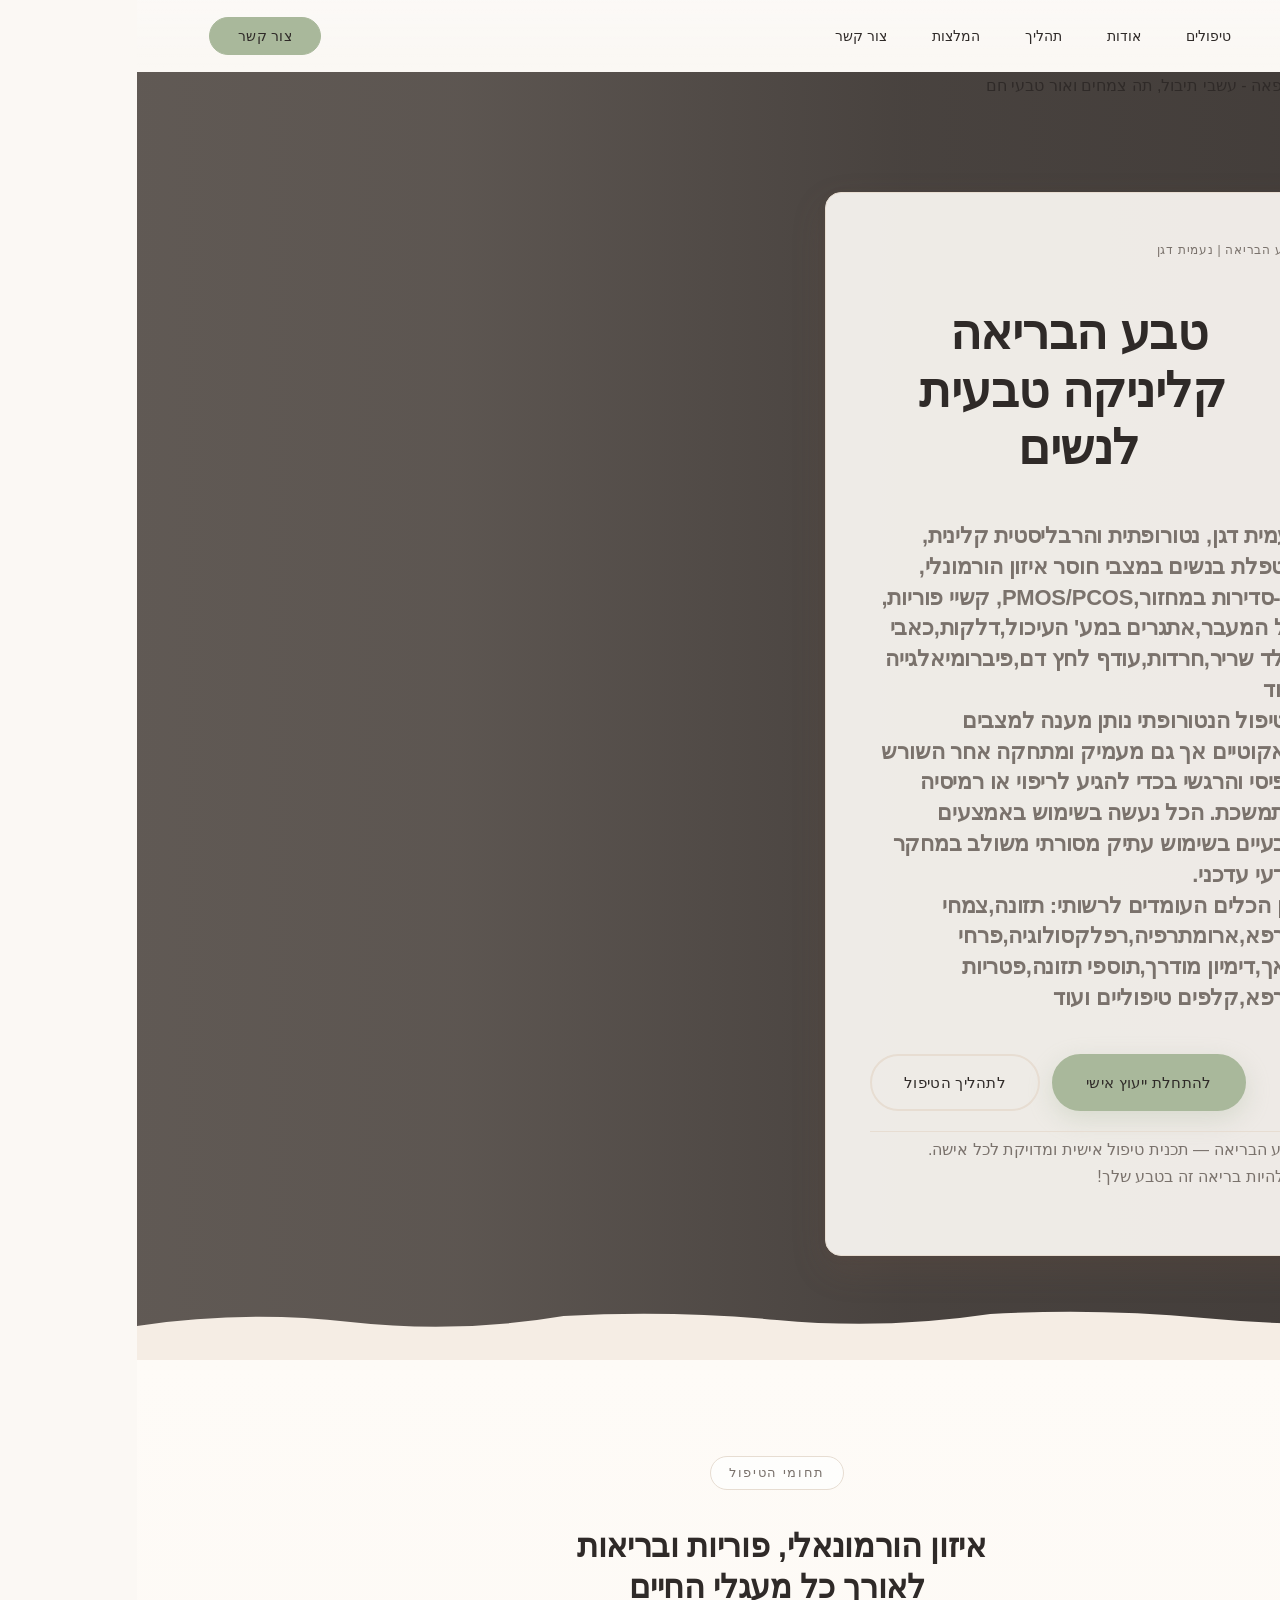
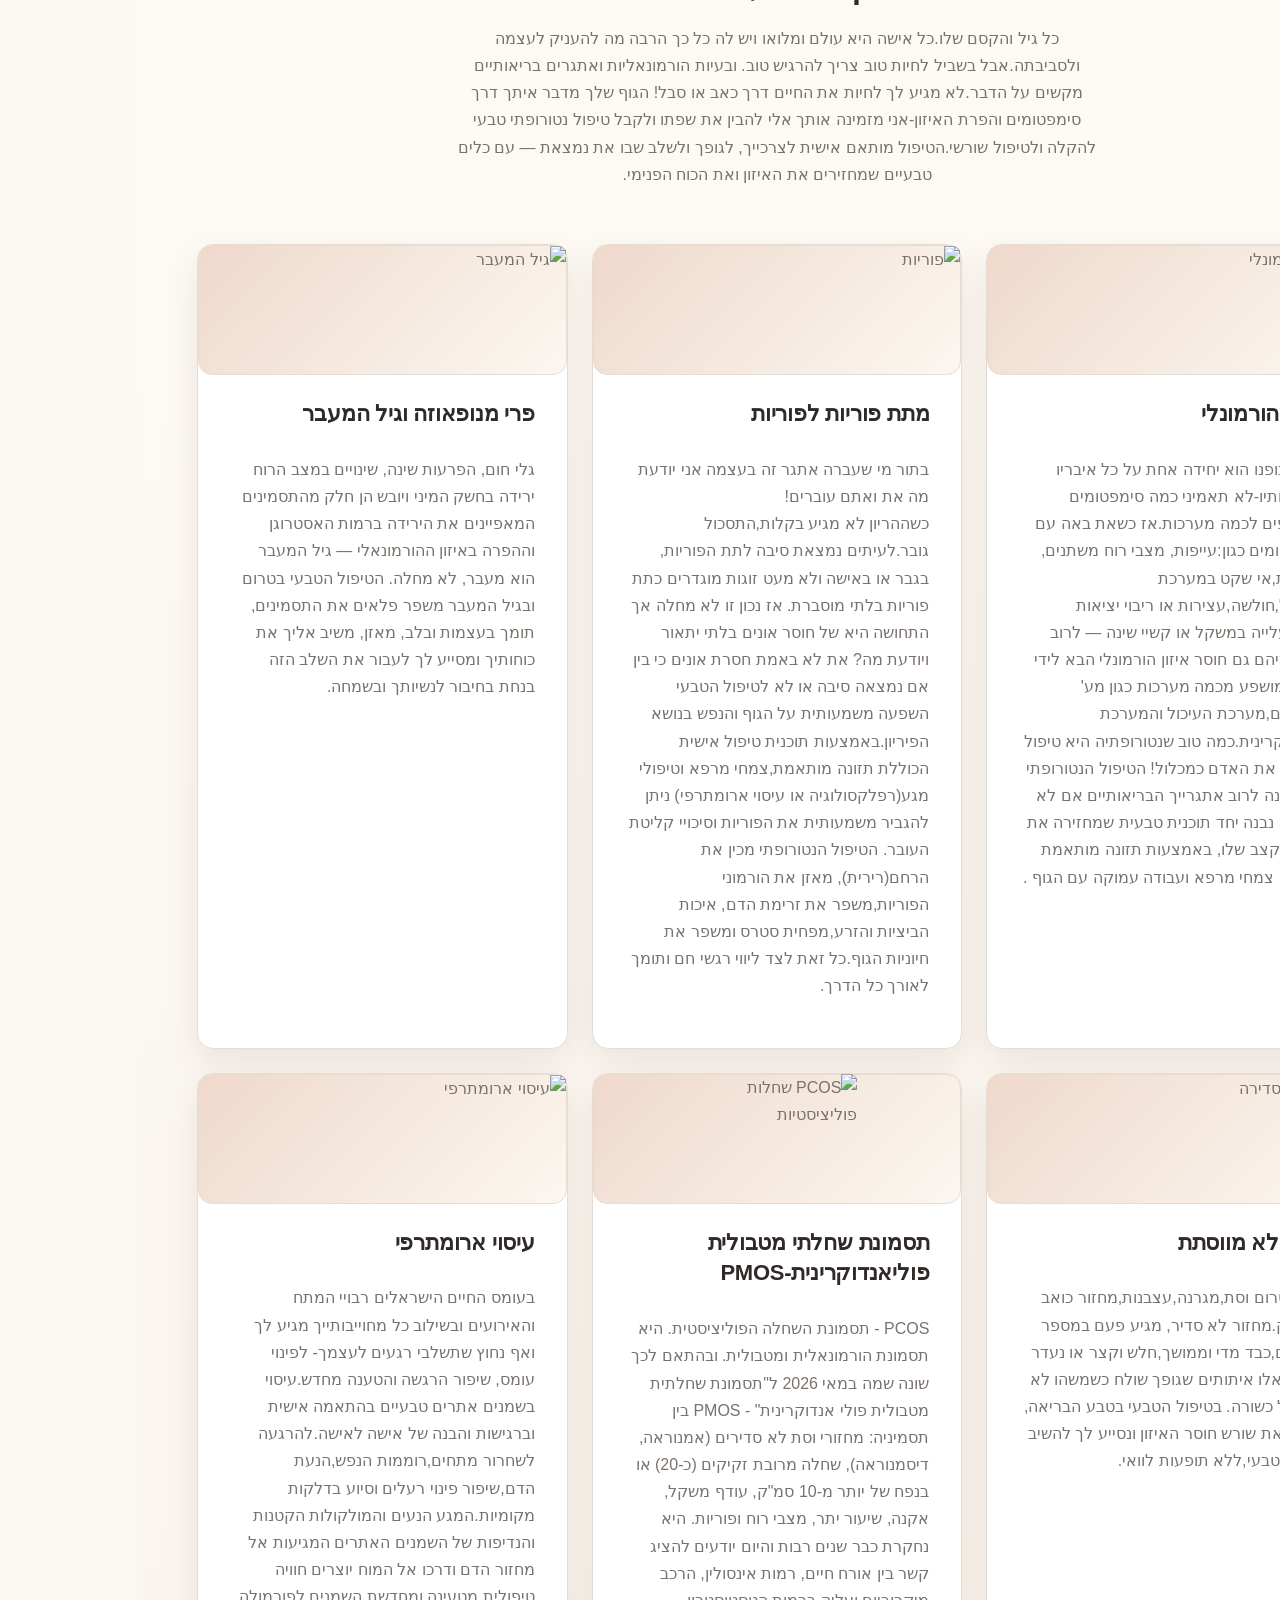
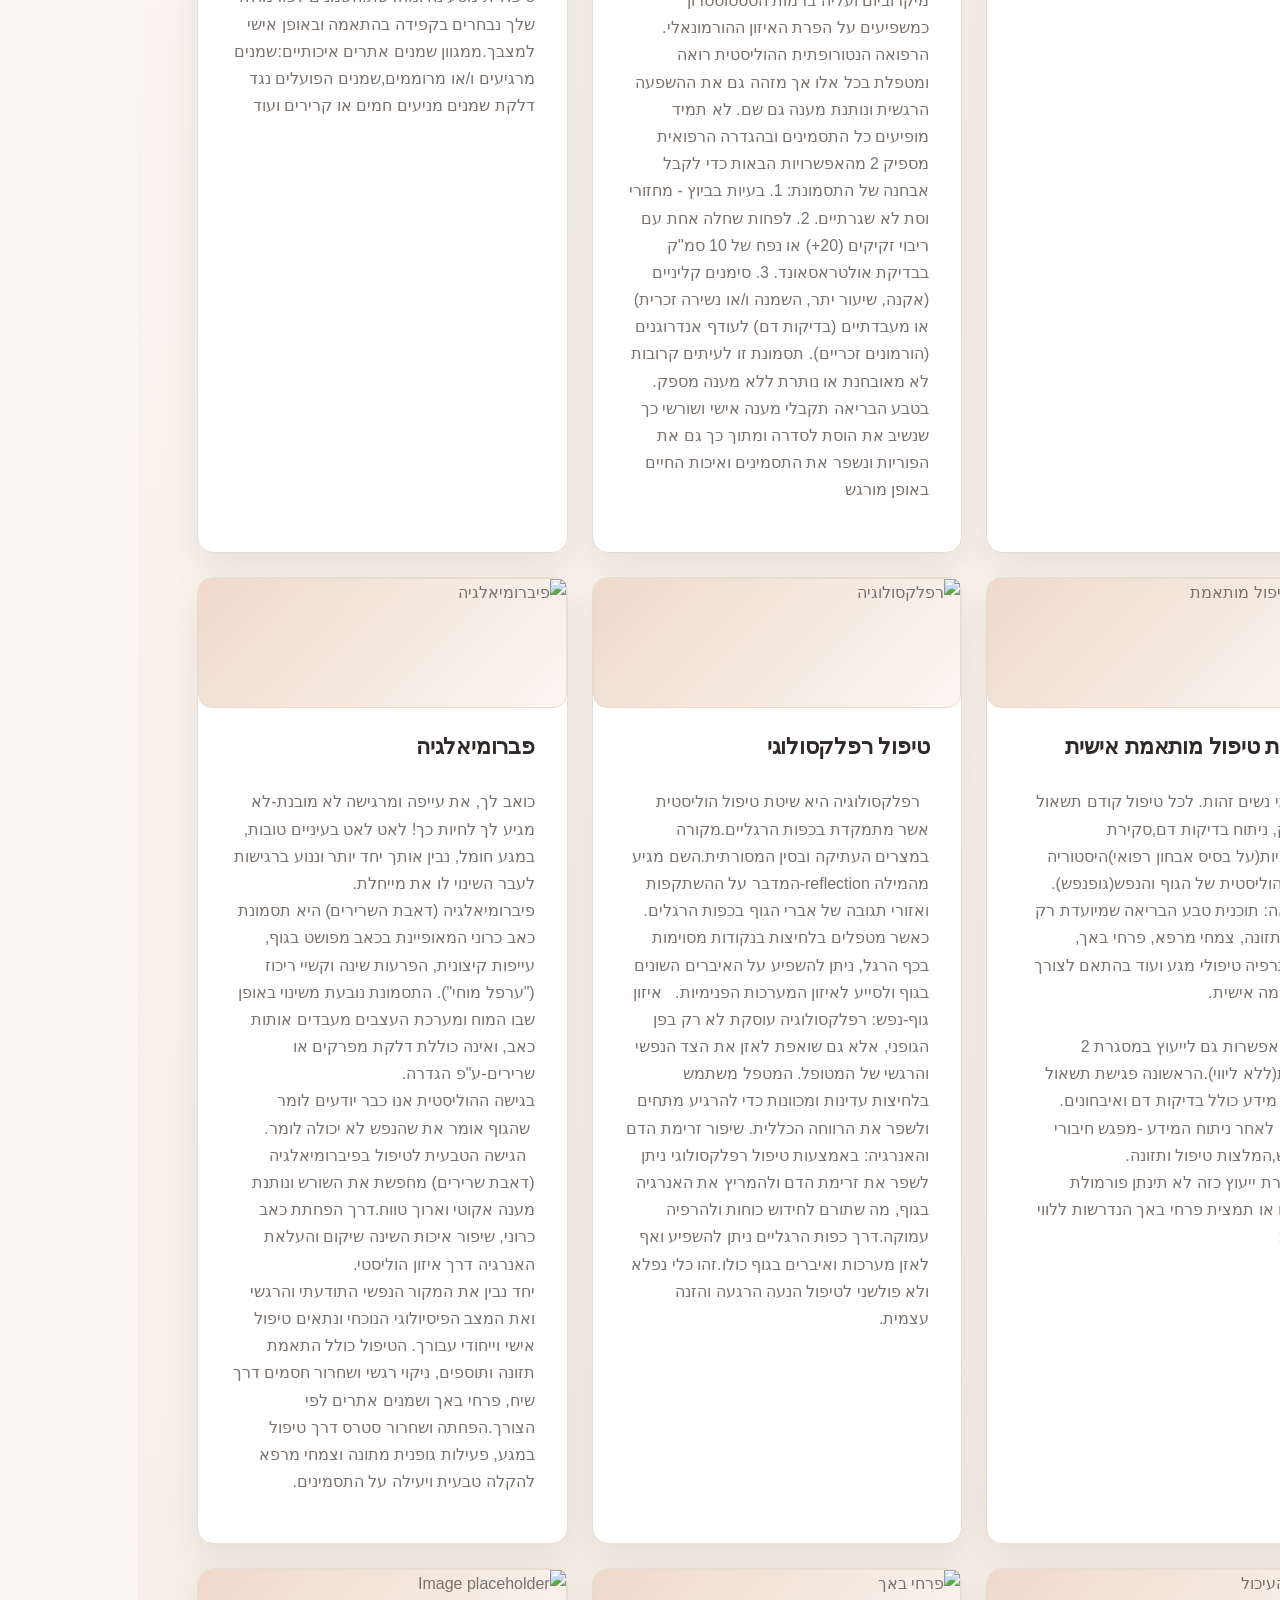
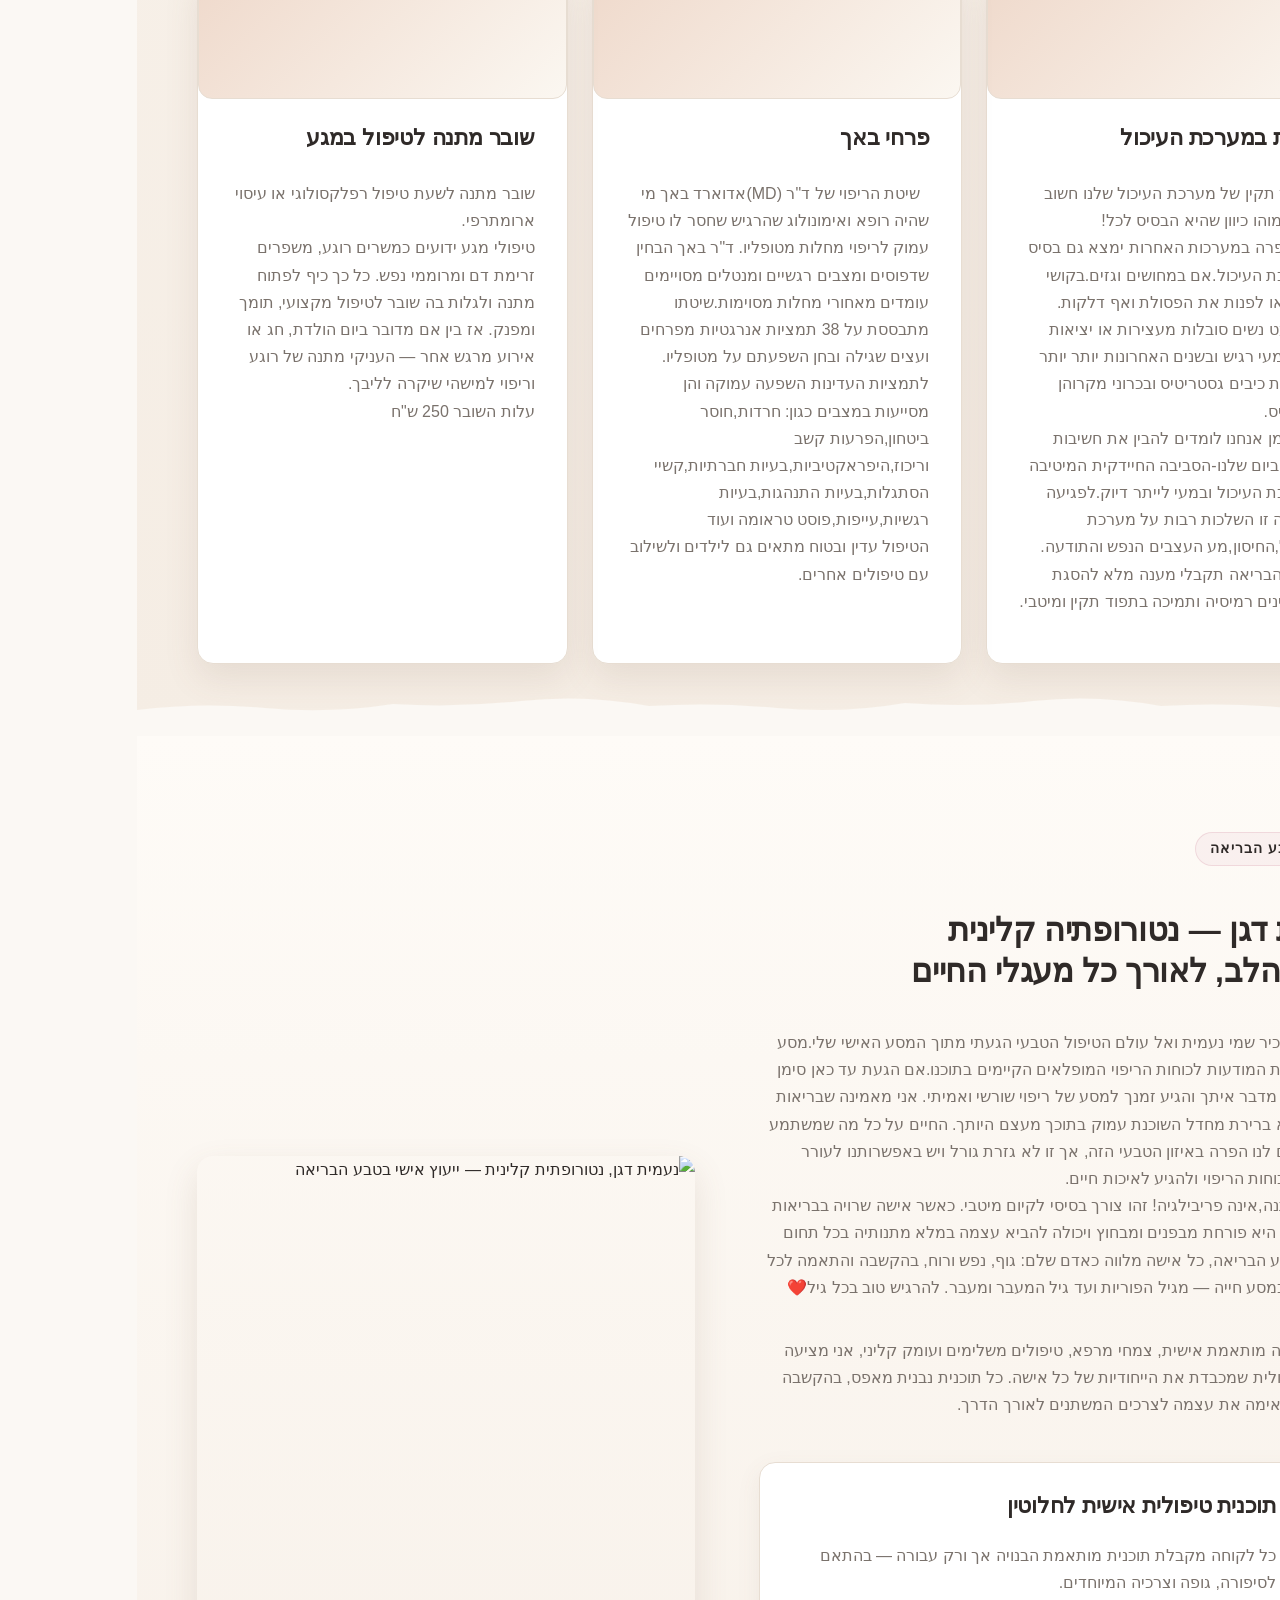
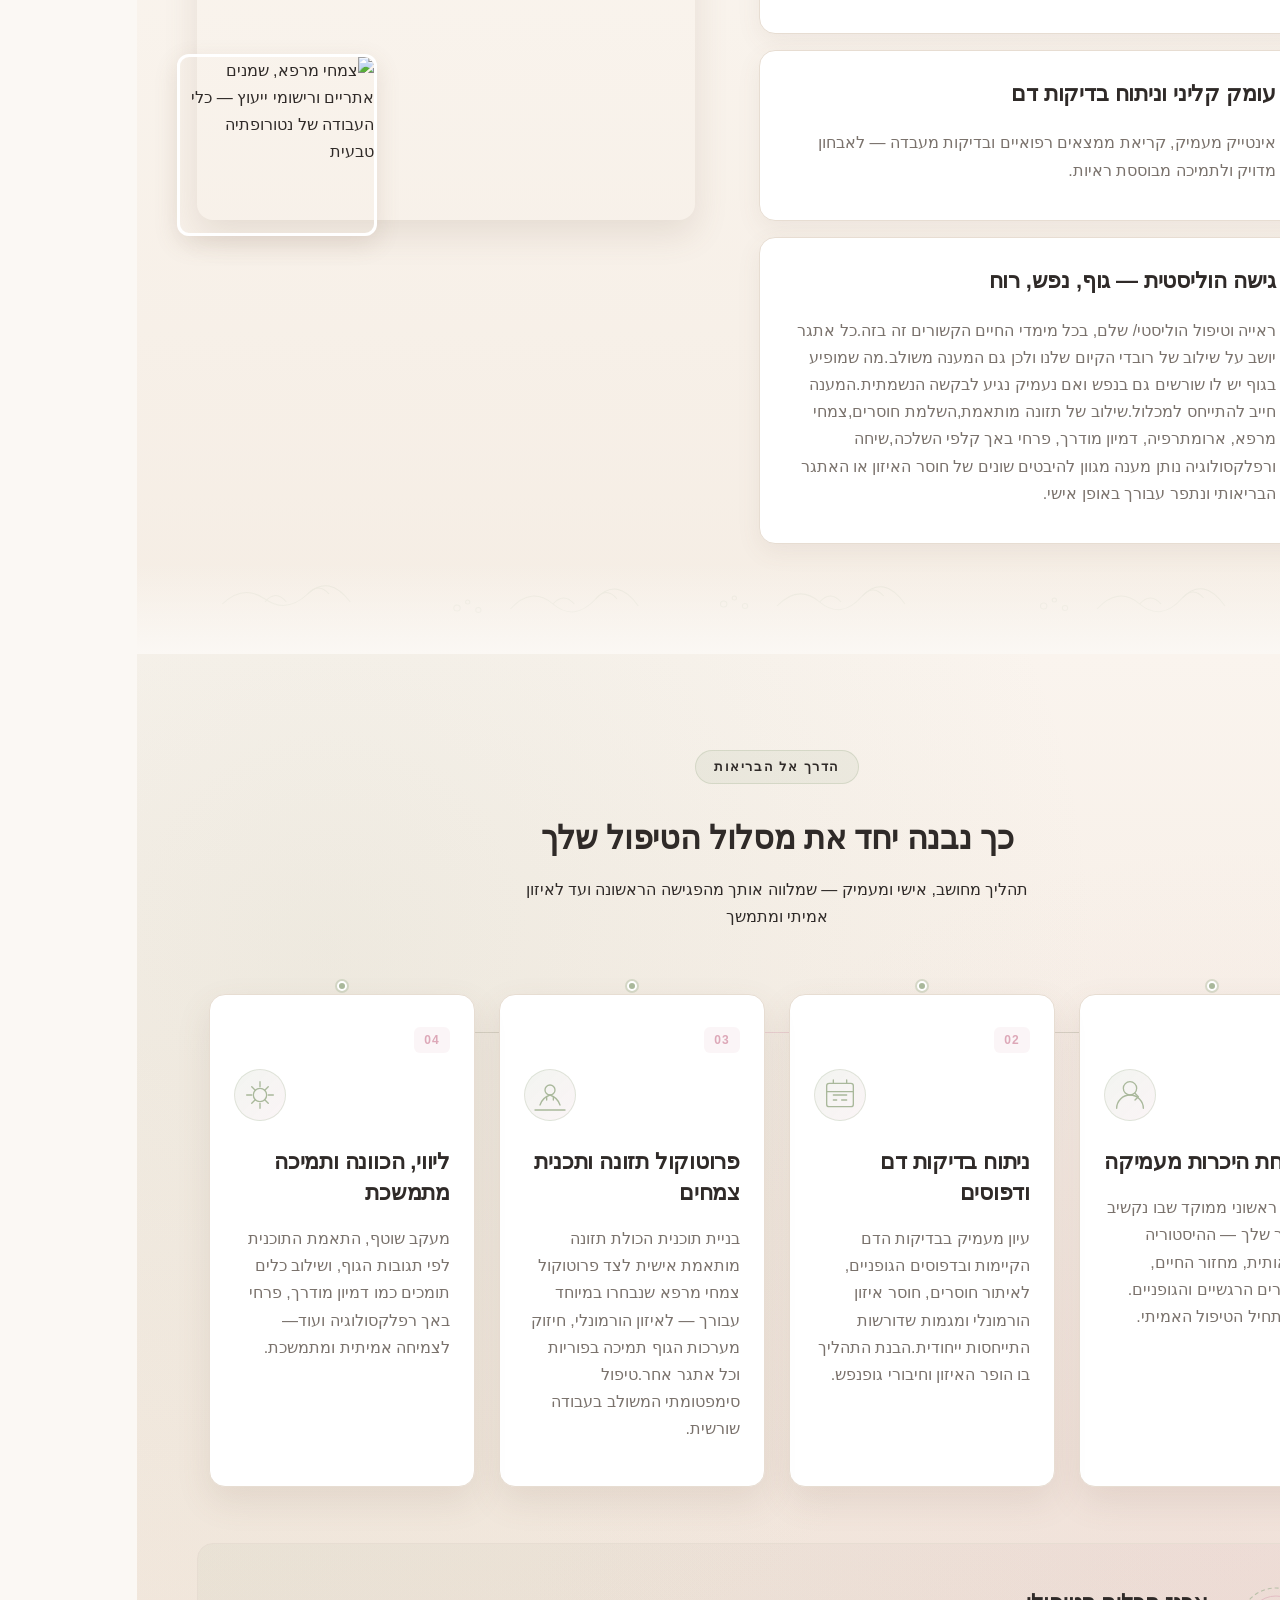
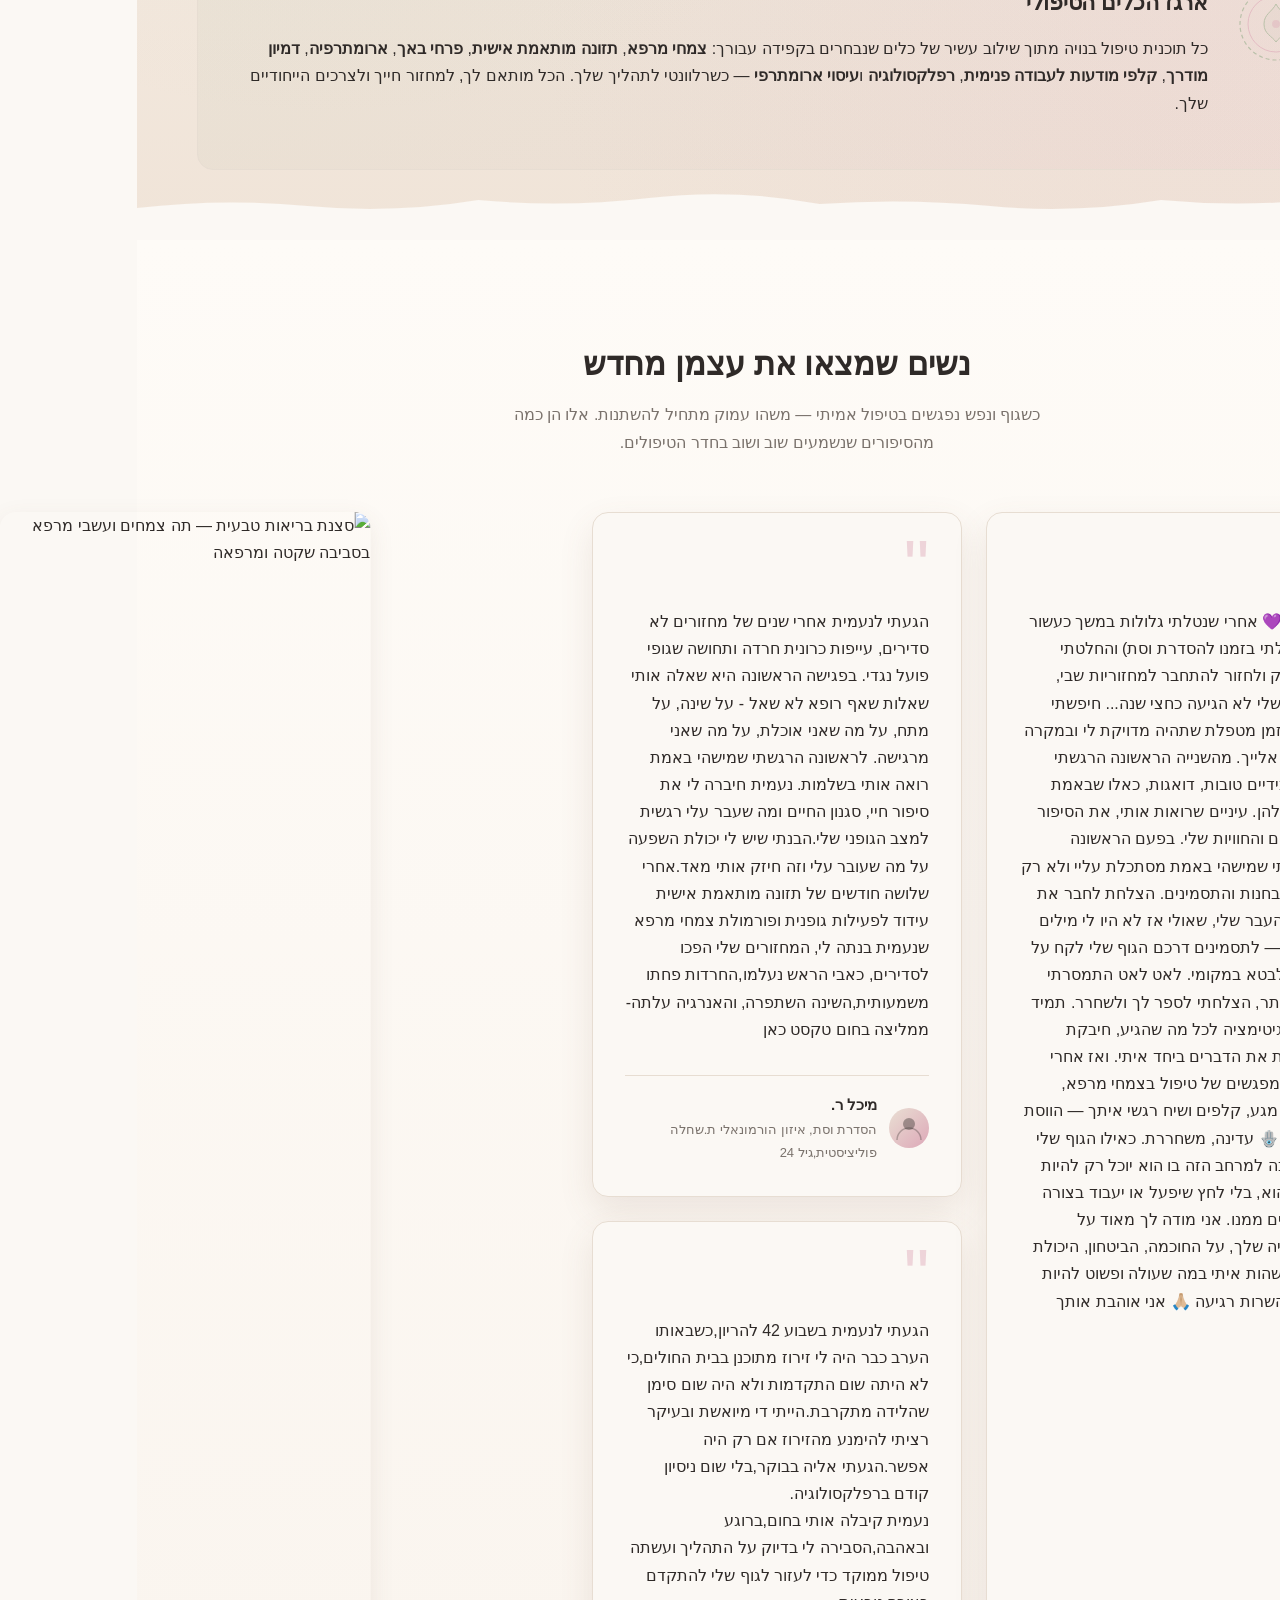
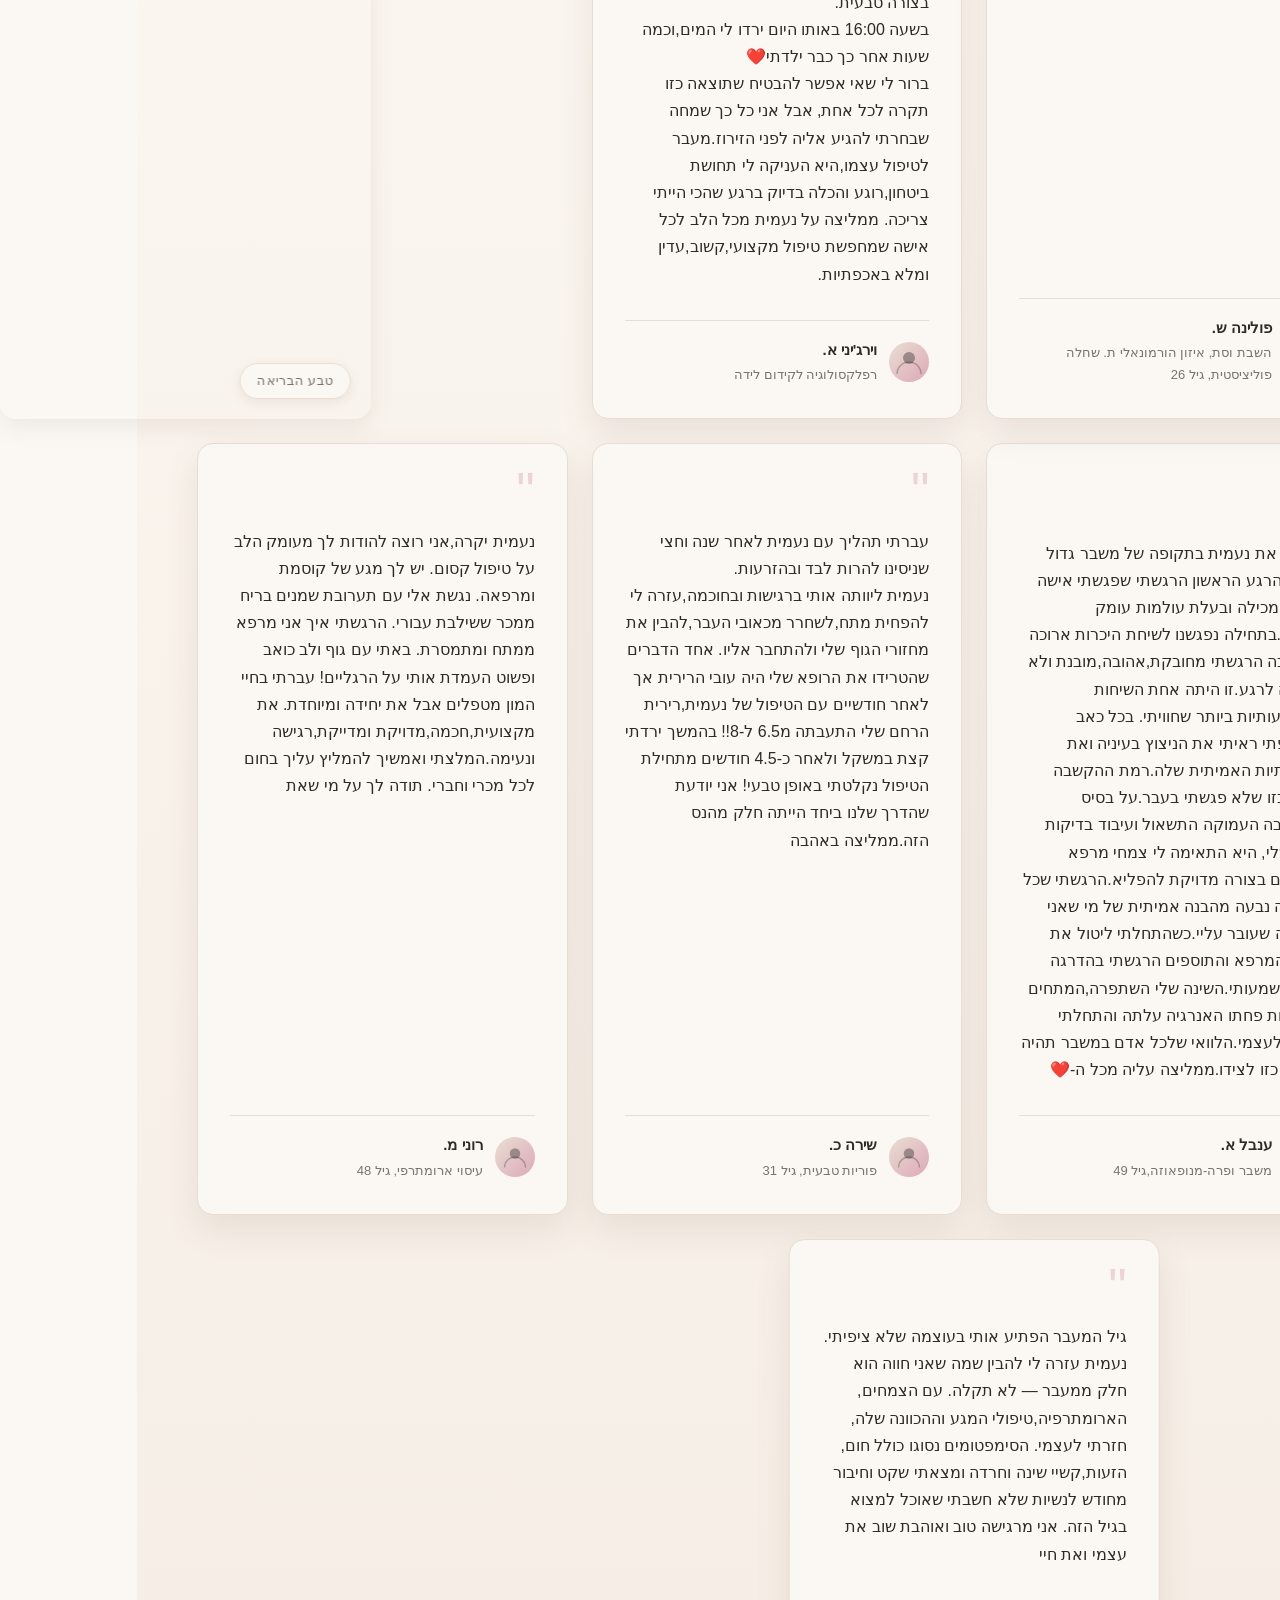
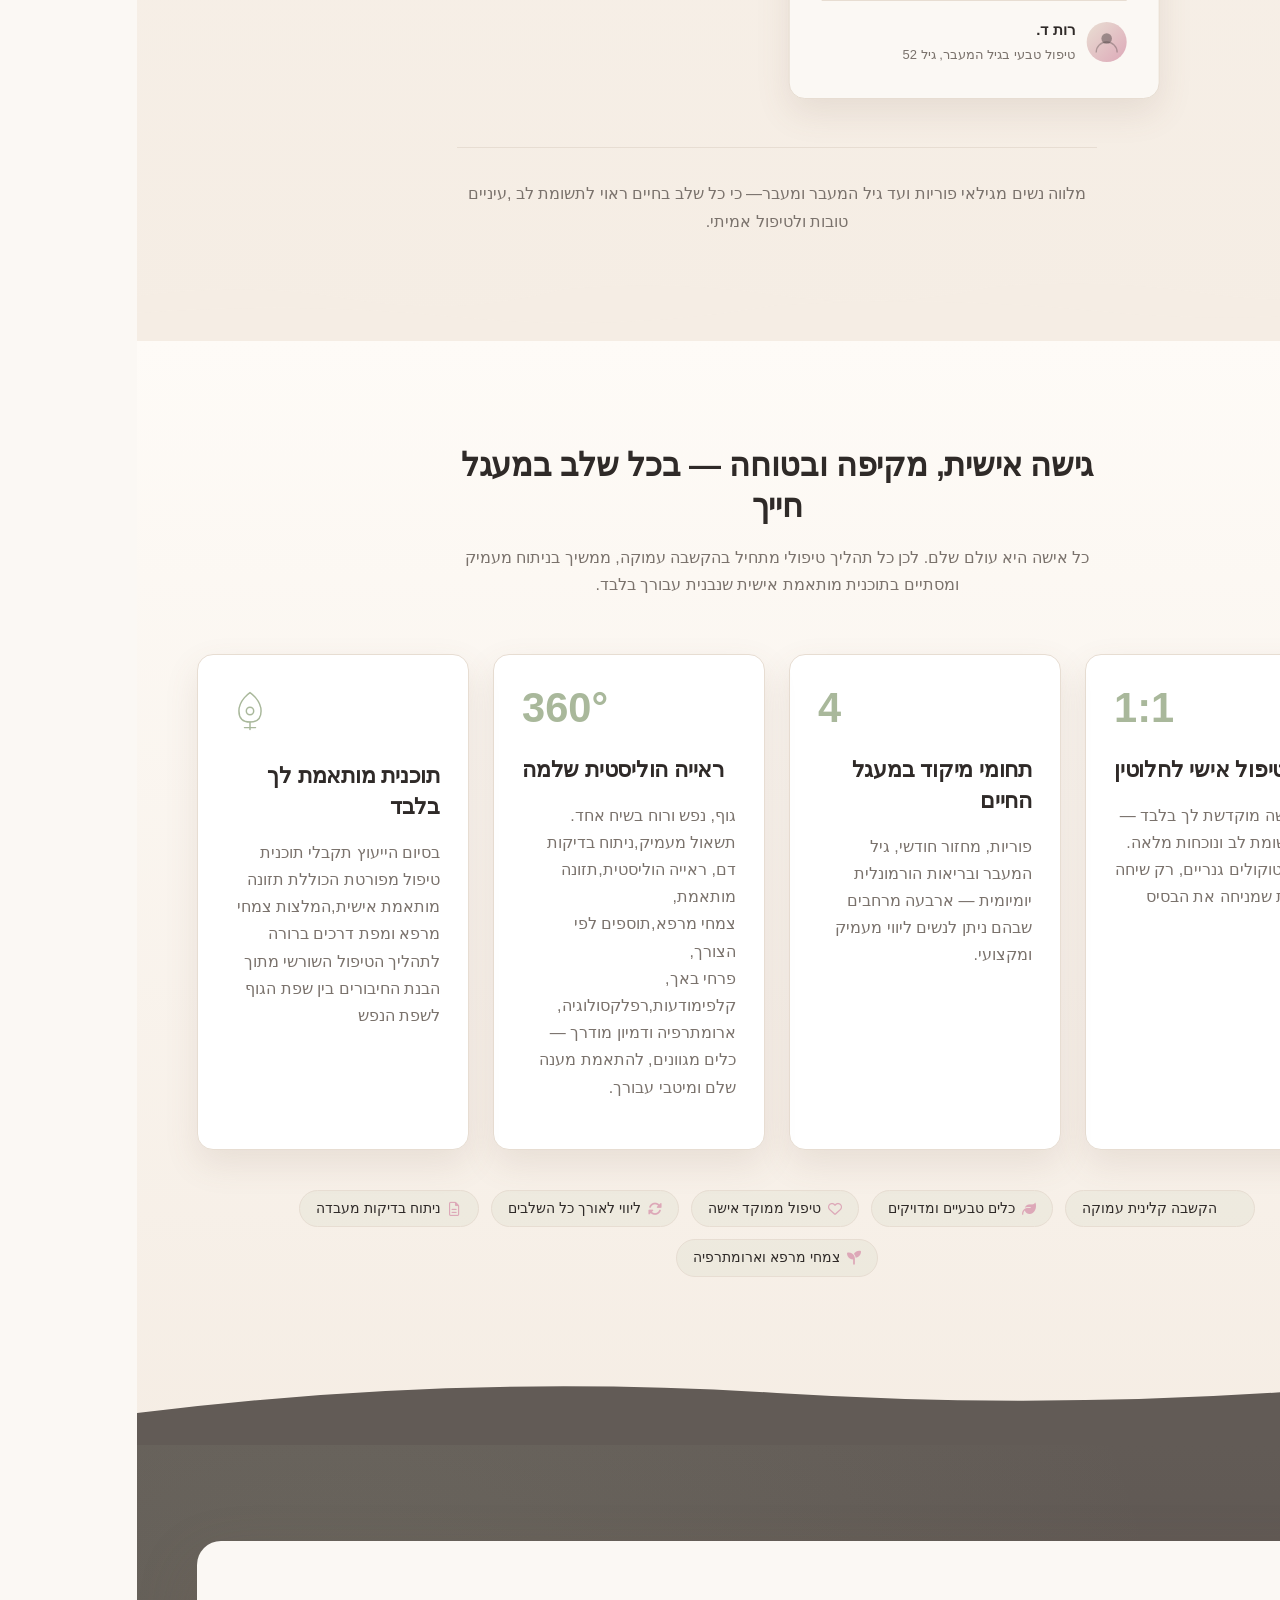
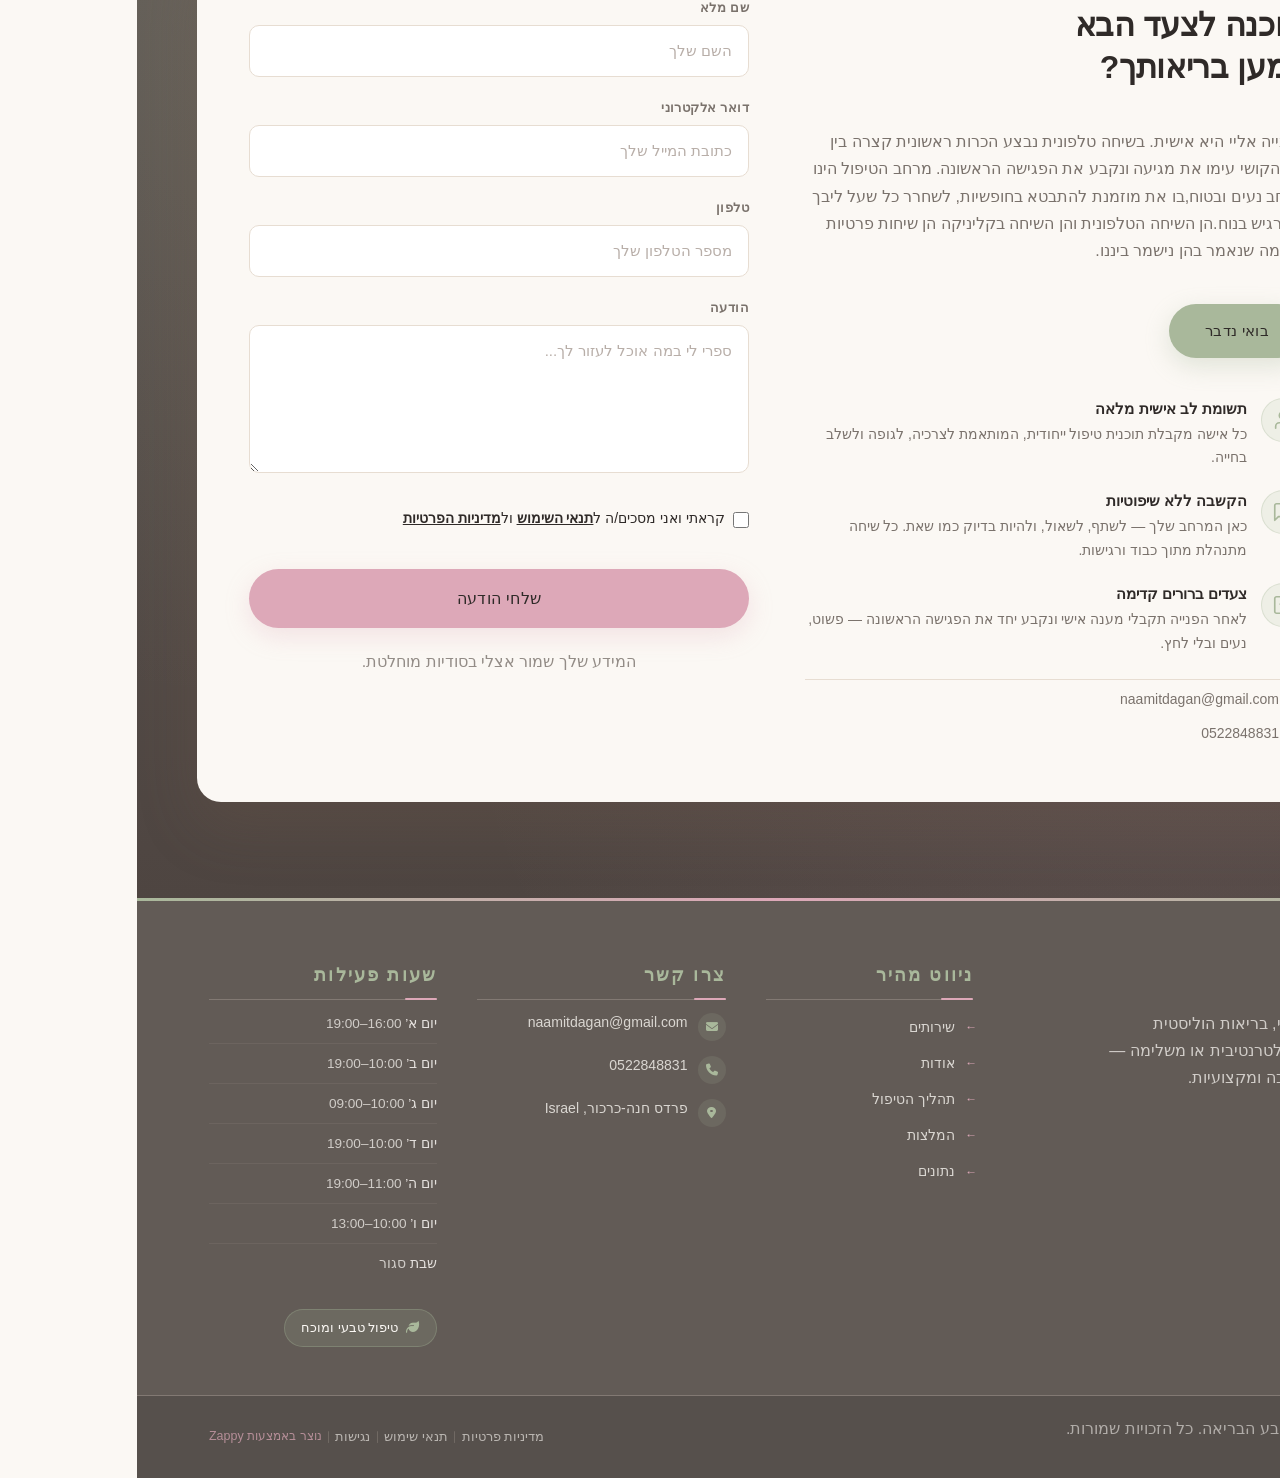
==== commit 8579544d: "Background sync: Progressive GitHub Sync" ====
--- a/public/index.html
+++ b/public/index.html
@@ -1 +1 @@
-<!doctype html><html dir="rtl" lang="he"><head><meta charset="UTF-8"><meta content="width=device-width,initial-scale=1" name="viewport"><meta content="index, follow" name="robots"><title>נעמית דגן – טבע הבריאה | איזון הורמונלי, פוריות ובריאות טבעית לנשים</title><meta content="נעמית דגן – נטורופתית והרבליסטית קלינית, רפלקסולוגית, ארומתרפיסטית ומטפלת מוסמכת פרחי באך בטבע הבריאה. טיפול טבעי וטיפול טבעי לנשים: איזון הורמונלי, פוריות וטיפול טבעי בפוריות, תת-פוריות, תסמונת השחלה הפוליציסטית (PCOS), גיל המעבר, ווסת לא סדירה (דיסמנוראה) ווסת נעדרת (אמנוראה) – תוכנית טיפול אישית וטבעית בכל שלב במעגל החיים." name="description"><meta content="תזונה מותאמת אישית, טבע הבריאה, נטורופתיה לאיזון הורמונלי נשים, טיפול טבעי בגיל המעבר" name="keywords"><link href="/assets/favicon.ico" rel="icon" type="image/x-icon"><link href="/assets/favicon-16x16.png" rel="icon" type="image/png" sizes="16x16"><link href="/assets/favicon-32x32.png" rel="icon" type="image/png" sizes="32x32"><link href="/assets/favicon-48x48.png" rel="icon" type="image/png" sizes="48x48"><link href="/assets/favicon-192x192.png" rel="icon" type="image/png" sizes="192x192"><link href="/assets/favicon-512x512.png" rel="icon" type="image/png" sizes="512x512"><link href="/assets/apple-touch-icon.png" rel="apple-touch-icon"><script>!function(){"use strict";var t="7a3b5e74-ebc9-448e-9f3d-fd29e437d188",e="https://api.zappy5.com/api/analytics/track",a=18e5,n=2592e6,o=!0,i=!0,r=!0;var s=function(){var e="zappy_visitor_"+t,a=null;try{if(a=localStorage.getItem(e)){var o=JSON.parse(a),i=Date.now();if(i-o.created<n)return o.lastSeen=i,localStorage.setItem(e,JSON.stringify(o)),o.id}}catch(t){console.warn("Zappy Analytics: LocalStorage not available")}var r="zv_"+Date.now()+"_"+Math.random().toString(36).substr(2,9);try{localStorage.setItem(e,JSON.stringify({id:r,created:Date.now(),lastSeen:Date.now()}))}catch(t){}return r}(),c=function(){var e="zappy_session_"+t,n=null;try{if(n=sessionStorage.getItem(e)){var o=JSON.parse(n),i=Date.now();if(i-o.timestamp<a)return o.timestamp=i,sessionStorage.setItem(e,JSON.stringify(o)),o.id}}catch(t){console.warn("Zappy Analytics: SessionStorage not available")}var r="zs_"+Date.now()+"_"+Math.random().toString(36).substr(2,9);try{sessionStorage.setItem(e,JSON.stringify({id:r,timestamp:Date.now()}))}catch(t){}return r}();function l(a,n){n=n||{};var o={website_id:t,event_type:a,page_path:window.location.pathname,referrer:document.referrer||"direct",visitor_id:s,session_id:c,metadata:n};if(navigator.sendBeacon){var i=new Blob([JSON.stringify(o)],{type:"application/json"});navigator.sendBeacon(e,i)}else fetch(e,{method:"POST",headers:{"Content-Type":"application/json"},body:JSON.stringify(o),keepalive:!0}).catch(function(t){console.warn("Zappy Analytics: Failed to track event",t)})}o&&l("pageview",{title:document.title,url:window.location.href}),i&&document.addEventListener("click",function(t){var e=t.target;if("BUTTON"===e.tagName||e.closest("button")){var a="BUTTON"===e.tagName?e:e.closest("button");l("click",{element:"button",text:a.textContent.trim().substring(0,100),id:a.id||null,class:a.className||null})}else if("A"===e.tagName||e.closest("a")){var n="A"===e.tagName?e:e.closest("a");l("navigation",{element:"link",text:n.textContent.trim().substring(0,100),href:n.href,external:n.hostname!==window.location.hostname})}},!0),r&&document.addEventListener("submit",function(t){var e=t.target;l("form_submit",{form_id:e.id||null,form_name:e.name||null,form_action:e.action||null,form_method:e.method||"GET"})},!0);var d=Date.now();window.addEventListener("beforeunload",function(){l("page_unload",{time_on_page:Math.floor((Date.now()-d)/1e3),page_path:window.location.pathname})}),window.zappyAnalytics={track:l,getVisitorId:function(){return s},getSessionId:function(){return c}}}()</script><script>!function(){"use strict";if(!window.zappyFireMarketingEvent){var t={begin_checkout:"checkout_started",purchase:"checkout_complete",add_to_cart:"add_to_cart",view_product:"view_product"},e={whatsapp_click:{ga4:"contact",meta:"Contact",gtm:"whatsapp_click",ecom:!1},phone_click:{ga4:"contact",meta:"Contact",gtm:"phone_click",ecom:!1},contact_form_submitted:{ga4:"generate_lead",meta:"Lead",gtm:"contact_form_submitted",ecom:!1},checkout_started:{ga4:"begin_checkout",meta:"InitiateCheckout",gtm:"begin_checkout",ecom:!0},checkout_complete:{ga4:"purchase",meta:"Purchase",gtm:"purchase",ecom:!0},product_inquiry:{ga4:"generate_lead",meta:"Lead",gtm:"product_inquiry",ecom:!1},add_to_cart:{ga4:"add_to_cart",meta:"AddToCart",gtm:"add_to_cart",ecom:!0},view_product:{ga4:"view_item",meta:"ViewContent",gtm:"view_item",ecom:!0}};window.zappyFlushPendingMetaEvents=l,window.zappyFireMarketingEvent=function(r,n,o){try{o=o||{};var p=t[r]||r,d=e[p];if(!d)return;(n=n||{}).pagePath||n.page_path||(n.pagePath=a());var l="",m=!1,s=!1;if("checkout_complete"===p&&(m=!(!(l=String(n.orderId||n.order_id||n.transaction_id||""))||!function(t){if(!t)return!1;try{return"1"===window.sessionStorage.getItem(c(t))}catch(t){return!1}}(l)),s=!(!l||!u(l)),m&&s))return;if(!o.skipFirstParty&&!m)try{window.zappyAnalytics&&"function"==typeof window.zappyAnalytics.track&&window.zappyAnalytics.track(p,n)}catch(t){}if(!m){try{if(window.dataLayer=window.dataLayer||[],d.ecom){var _=i(p,n),h={};_.transaction_id&&(h.transaction_id=_.transaction_id),null!=_.value&&(h.value=_.value),_.currency&&(h.currency=_.currency),_.items&&(h.items=_.items),window.dataLayer.push({ecommerce:null}),window.dataLayer.push({event:d.gtm,ecommerce:h}),"checkout_complete"!==p&&"checkout_started"!==p||(window.dataLayer.push({ecommerce:null}),window.dataLayer.push({event:p,ecommerce:h}))}else{var w={event:d.gtm};for(var f in n)Object.prototype.hasOwnProperty.call(n,f)&&(w[f]=n[f]);window.dataLayer.push(w)}}catch(t){}l&&function(t){if(t)try{window.sessionStorage.setItem(c(t),"1")}catch(t){}}(l)}}catch(t){}};var r=Object.create(null);document.addEventListener("click",function(t){try{var e=t.target;if(!e)return;var r=s(e,".whatsapp-float, a.whatsapp-float, [data-zappy-whatsapp]"),n=function(t){for(var e=t;e&&e!==document;){if("A"===e.tagName)return e;e=e.parentElement}return null}(e),i=n&&n.href||"";if(r||n&&function(t){if(!t)return!1;var e=String(t).toLowerCase();return-1!==e.indexOf("wa.me/")||-1!==e.indexOf("api.whatsapp.com")||-1!==e.indexOf("whatsapp.com/send")||0===e.indexOf("whatsapp:")}(i)){if(!m("wa:"+i)){var c=r?"float":"link";window.zappyFireMarketingEvent("whatsapp_click",{source:c,href:i||null,pagePath:a()})}return}var o=s(e,".phone-header-btn, .nav-phone-btn, .call-btn, [data-zappy-phone]"),u="";if(n&&n.href&&0===String(n.href).toLowerCase().indexOf("tel:")?u=n.href:o&&o.href&&0===String(o.href).toLowerCase().indexOf("tel:")&&(u=o.href),o||u){var p="";return u&&(p=String(u).replace(/^tel:/i,"").trim()),void(m("tel:"+(p||o&&o.id||"btn"))||window.zappyFireMarketingEvent("phone_click",{source:o?"button":"link",phone:p||null,href:u||null,pagePath:a()}))}}catch(t){}},!0)}function a(){try{if(window.ZAPPY_CONFIG&&window.ZAPPY_CONFIG.currentPagePath)return window.ZAPPY_CONFIG.currentPagePath}catch(t){}try{return window.location.pathname||"/"}catch(t){return"/"}}function n(t){var e=(t=t||{}).items||t.cartItems||t.cart_items||t.lineItems||[];Array.isArray(e)||(e=[]);for(var r=[],a=0;a<e.length;a++){var n=e[a];if(n&&"object"==typeof n){var i=String(n.item_id||n.productId||n.product_id||n.id||"").trim(),c=String(n.item_name||n.productName||n.product_name||n.name||"").trim(),o=parseFloat(null!=n.price?n.price:null!=n.unitPrice?n.unitPrice:0)||0,u=Math.max(1,parseInt(null!=n.quantity?n.quantity:null!=n.qty?n.qty:1,10)||1);(i||c)&&r.push({item_id:i||c,item_name:c||i,price:o,quantity:u})}}return r}function i(t,e){var r=n(e=e||{}),i=parseFloat(null!=e.value?e.value:null!=e.total?e.total:0)||0,c=String(e.currency||"USD").toUpperCase();if("checkout_complete"===t)return{transaction_id:String(e.transaction_id||e.orderId||e.order_id||e.orderNumber||"")||void 0,value:i,currency:c,items:r};if("checkout_started"===t)return{value:i,currency:c,items:r};if("add_to_cart"===t){var o=r.length?r:[{item_id:String(e.productId||e.product_id||""),item_name:String(e.productName||e.product_name||""),price:parseFloat(null!=e.value?e.value:null!=e.price?e.price:0)||0,quantity:parseInt(null!=e.quantity?e.quantity:1,10)||1}].filter(function(t){return t.item_id||t.item_name});return{value:i||(o[0]?o[0].price*o[0].quantity:0),currency:c,items:o}}if("view_product"===t){var u=r.length?r:[{item_id:String(e.productId||e.product_id||""),item_name:String(e.productName||e.product_name||""),price:parseFloat(null!=e.price?e.price:null!=e.value?e.value:0)||0,quantity:1}].filter(function(t){return t.item_id||t.item_name});return{currency:c,value:i||(u[0]?u[0].price:0),items:u}}return"whatsapp_click"===t||"phone_click"===t?{method:"whatsapp_click"===t?"whatsapp":"phone",page_path:e.pagePath||a()}:"contact_form_submitted"===t||"product_inquiry"===t?{page_path:e.pagePath||a()}:e}function c(t){return"zappy_purchase_fired_"+String(t||"")}function o(t){return"zappy_purchase_meta_fired_"+String(t||"")}function u(t){if(!t)return!1;try{return"1"===window.sessionStorage.getItem(o(t))}catch(t){return!1}}function p(t){if(t)try{window.sessionStorage.setItem(o(t),"1")}catch(t){}}function d(){try{return Array.isArray(window.__zappyPendingMetaEvents)||(window.__zappyPendingMetaEvents=[]),window.__zappyPendingMetaEvents}catch(t){return[]}}function l(){if("function"==typeof window.fbq){var t=d().slice();try{window.__zappyPendingMetaEvents=[]}catch(t){}for(var e=0;e<t.length;e++){var r=t[e];if(r&&r.eventName&&(!r.orderId||!u(r.orderId)))try{window.fbq("track",r.eventName,r.params||{}),r.orderId&&p(r.orderId)}catch(t){}}}}function m(t){var e=Date.now();return!!(r[t]&&e-r[t]<800)||(r[t]=e,!1)}function s(t,e){return t&&t.closest?t.closest(e):null}}()</script><meta content="נעמית דגן – טבע הבריאה | קליניקה טבעית לנשים" property="og:title"><meta content="נעמית דגן – נטורופתית והרבליסטית קלינית, רפלקסולוגית, ארומתרפיסטית ומטפלת מוסמכת פרחי באך בטבע הבריאה. טיפול טבעי לנשים: איזון הורמונלי, פוריות, תת-פוריות, PCOS, גיל המעבר, ווסת לא סדירה ווסת נעדרת." property="og:description"><meta content="summary_large_image" name="twitter:card"><meta content="נעמית דגן – טבע הבריאה | קליניקה טבעית לנשים" name="twitter:title"><meta content="נעמית דגן – נטורופתית והרבליסטית קלינית, רפלקסולוגית, ארומתרפיסטית ומטפלת מוסמכת פרחי באך בטבע הבריאה. טיפול טבעי לנשים: איזון הורמונלי, פוריות, תת-פוריות, PCOS, גיל המעבר, ווסת לא סדירה ווסת נעדרת." name="twitter:description"><script type="application/ld+json">{"@context":"https://schema.org","@graph":[{"@type":"LocalBusiness","@id":"https://teva-habria.co.il#organization","name":"טבע הבריאה","url":"https://teva-habria.co.il","description":"Naamit Dagan is a clinical naturopath and herbalist specializing in women's health across all life cycles, operating under the brand 'Teva HaBria' (Nature of Creation). Her philosophy centers on the belief that true health is the ultimate empowerment — when a woman is healthy and vital, she blossoms from within. She takes a holistic mind-body approach, treating conditions such as hormonal imbalances, irregular menstruation, subfertility, PCOS, and menopause using a rich toolkit including deep intake consultations, blood test analysis, personalized nutrition, herbal medicine, Bach flowers, aromatherapy, guided imagery, oracle cards, reflexology, and aromatic massage. Each client receives a fully personalized treatment plan, reflecting a deeply feminine, nature-inspired, and empowering brand identity.","address":{"@type":"PostalAddress","streetAddress":"פרדס חנה-כרכור, Israel"},"contactPoint":[{"@type":"ContactPoint","contactType":"customer service","email":"naamitdagan@gmail.com","telephone":"0522848831"}]},{"@type":"WebSite","@id":"https://teva-habria.co.il#website","url":"https://teva-habria.co.il","name":"טבע הבריאה","publisher":{"@id":"https://teva-habria.co.il#organization"}},{"@type":"ContactPage","@id":"https://teva-habria.co.il#contactpage","url":"https://teva-habria.co.il","name":"נעמית דגן – טבע הבריאה | איזון הורמונלי, פוריות ובריאות טבעית לנשים","mainEntity":{"@id":"https://teva-habria.co.il#organization"},"potentialAction":{"@type":"CommunicateAction","target":{"@type":"EntryPoint","urlTemplate":"https://teva-habria.co.il/api/email/contact-form","actionPlatform":["http/method=POST"],"contentType":"application/json"},"instrument":[{"@type":"PropertyValue","name":"name","propertyID":"text","valueRequired":false,"description":"השם שלך"},{"@type":"PropertyValue","name":"email","propertyID":"email","valueRequired":false,"description":"כתובת המייל שלך"},{"@type":"PropertyValue","name":"phone","propertyID":"tel","valueRequired":false,"description":"מספר הטלפון שלך"},{"@type":"PropertyValue","name":"message","propertyID":"textarea","valueRequired":false,"description":"ספרי לי במה אוכל לעזור לך..."},{"@type":"PropertyValue","name":"privacy_consent","propertyID":"checkbox","valueRequired":true}]}}]}</script><meta content="website" property="og:type"><meta content="he_IL" property="og:locale"><link href="/assets/favicon.ico" rel="icon" type="image/x-icon"><link href="/assets/favicon-16x16.png" rel="icon" type="image/png" sizes="16x16"><link href="/assets/favicon-32x32.png" rel="icon" type="image/png" sizes="32x32"><link href="/assets/favicon-48x48.png" rel="icon" type="image/png" sizes="48x48"><link href="/assets/favicon-192x192.png" rel="icon" type="image/png" sizes="192x192"><link href="/assets/favicon-512x512.png" rel="icon" type="image/png" sizes="512x512"><link href="/assets/apple-touch-icon.png" rel="apple-touch-icon"><link href="https://cdn.jsdelivr.net/npm/vanilla-cookieconsent@3/dist/cookieconsent.css" rel="stylesheet"><style id="zappy-critical-above-fold-css">html{box-sizing:border-box;-webkit-text-size-adjust:100%}*,::after,::before{box-sizing:inherit}body{margin:0;min-width:320px;overflow-x:clip}img,svg,video{max-width:100%;height:auto}main{display:block}.container{width:min(100% - 32px,1200px);margin-inline:auto}.navbar,header .navbar,header[role=banner],nav.navbar{position:relative;z-index:1000;width:100%}.nav-container,.navbar .container{display:flex;align-items:center;justify-content:space-between;min-height:64px}.logo,.logo-link img{display:block;width:35px;height:35px;object-fit:contain}#navMenu,.nav-menu{list-style:none;margin:0;padding:0}#navMenu a,.nav-menu a,.navbar .nav-links a,.navbar a{color:inherit;text-decoration:none}#navMenu .sub-menu,.nav-menu .sub-menu,.navbar .sub-menu{display:none}.fa,.fa-brands,.fa-regular,.fa-solid,.fab,.far,.fas{display:inline-block;min-width:1em;text-align:center}html:not(#zappy-noop) .navbar:has(.nav-ecommerce-icons)>.phone-header-btn,html:not(#zappy-noop)[data-zappy-site-type=ecommerce] .phone-header-btn{display:none!important;visibility:hidden!important;width:0!important;height:0!important;pointer-events:none!important}.zappy-preview-empty-store-cta{display:none!important;visibility:hidden!important;height:0!important;max-height:0!important;overflow:hidden!important;margin:0!important;padding:0!important;border:0!important;box-shadow:none!important}.zappy-catalog-menu{background:var(--surface-color,var(--surface,linear-gradient(135deg,#f8f9fa 0,#fff 100%)));border-bottom:1px solid var(--border-color,#e5e7eb);padding:0;position:sticky;top:0;z-index:90}.zappy-catalog-menu.rtl,.zappy-catalog-menu[dir=rtl]{direction:rtl}.zappy-catalog-menu.ltr,.zappy-catalog-menu[dir=ltr]{direction:ltr}.catalog-menu-container{max-width:1440px;margin:0 auto;display:flex;align-items:center;gap:8px;padding:10px 24px;overflow:visible}.catalog-menu-categories,.catalog-menu-list{display:flex;align-items:center;gap:4px;flex-wrap:wrap;margin:0;padding:0;list-style:none}.catalog-menu-item{display:inline-flex;align-items:center;padding:8px 16px;font-size:14px;font-weight:500;color:var(--text-color,var(--text,#374151));text-decoration:none;border-radius:20px;white-space:nowrap}.catalog-menu-all{background:var(--primary-color,var(--primary,#111));color:var(--text-light,#fff)!important}.catalog-menu-parent{position:relative;display:inline-flex;align-items:center}.catalog-menu-trigger{display:inline-flex;align-items:center;gap:6px}.catalog-menu-chevron{flex-shrink:0}.catalog-menu-parent>.sub-menu{display:none!important;visibility:hidden!important;opacity:0!important;pointer-events:none!important}.hero-section,.index-hero-section,section[class*=hero]{position:relative;overflow:hidden}.hero-section,.index-hero-section{min-height:560px}section[data-hero-type*=fullscreen]{min-height:100vh}.hero-bg-image,.hero-bg-wrapper,section[class*=hero] [class*=hero-bg]{position:absolute;inset:0;width:100%;height:100%}.hero-bg-image img,.hero-bg-wrapper img,section[class*=hero] [data-hero-bg],section[class*=hero] img[data-hero-background=true]{width:100%!important;height:100%!important;object-fit:cover!important;display:block}.hero-content,section[class*=hero] .container{position:relative;z-index:2}@media(max-width:768px){:root{--header-height:72px;--total-header-height:72px;--zappy-mobile-menu-top:72px}html[data-zappy-site-type=ecommerce] body{padding-top:var(--total-header-height,72px)}html[data-zappy-site-type=ecommerce] body>.navbar:not(.zappy-catalog-menu),html[data-zappy-site-type=ecommerce] body>nav.navbar{position:fixed!important;top:0;left:0;right:0;z-index:100000;width:100%;margin-bottom:0}.zappy-catalog-menu{position:fixed;top:var(--header-height,72px);left:0;right:0;z-index:99999}.nav-container,.navbar .container{min-height:60px}#navMenu,.nav-menu{max-width:100vw;overflow-x:hidden}.hero-section,.index-hero-section,section[class*=hero],section[data-hero-type*=fullscreen]{min-height:100svh}.hero-bg-image,.hero-bg-wrapper,.hero-scrim{min-height:100svh}}:root{--zappy-header-stack-height:calc(var(--zappy-announcement-height, 40px) + var(--header-height, 72px))}body:has(.zappy-announcement-bar) .navbar:not(.zappy-catalog-menu):not(.mobile-search-panel),body:has(.zappy-announcement-bar) header.navbar,body:has(.zappy-announcement-bar) nav.navbar:not(.zappy-catalog-menu){top:var(--zappy-announcement-height,40px)!important}body:has(.zappy-announcement-bar) .index-hero-section,body:has(.zappy-announcement-bar) main>section[class*=hero]:first-of-type,body:has(.zappy-announcement-bar) section[data-hero-type^=fullscreen]{margin-top:calc(-1 * var(--zappy-header-stack-height))!important;padding-top:calc(var(--zappy-header-stack-height))!important}[data-zappy-content-align]{display:flex!important;flex-direction:column!important}[data-zappy-content-align^=top-]{justify-content:flex-start!important}[data-zappy-content-align^=center-],[data-zappy-content-align^=lower-],[data-zappy-content-align^=upper-]{justify-content:center!important}[data-zappy-content-align^=bottom-]{justify-content:flex-end!important}[data-zappy-content-align$="-left"],[data-zappy-content-align$="-mid-left"]{align-items:flex-start!important;text-align:start!important}[data-zappy-content-align$="-center"]{align-items:center!important;text-align:center!important}[data-zappy-content-align$="-mid-right"],[data-zappy-content-align$="-right"]{align-items:flex-end!important;text-align:end!important}[data-zappy-content-align] [data-zappy-align-target]{margin-left:auto;margin-right:auto}[data-zappy-content-align$="-center"] [data-zappy-align-target],[data-zappy-content-align$="-center"] [data-zappy-align-target]>*{text-align:center!important}</style><link href="/styles.css" rel="stylesheet"><script>window.ZAPPY_WEBSITE_ID="7a3b5e74-ebc9-448e-9f3d-fd29e437d188",window.ZAPPY_API_BASE="https://api.zappy5.com"</script><link href="/assets/site-index-hero-image-1-1789019723345-es29yl.webp?v=1789019723345" rel="preload" as="image" fetchpriority="high"><style id="zappy-dropdown-submenu-styles">#navMenu li:has(.sub-menu),.nav-menu li:has(.sub-menu),.navbar li:has(.sub-menu),nav li:has(.sub-menu){position:relative}#navMenu .sub-menu,.nav-menu .sub-menu,.navbar .sub-menu,nav .sub-menu{display:block!important;position:absolute!important;top:100%;left:0;min-width:220px;border-radius:8px;box-shadow:0 8px 25px rgba(0,0,0,.15);padding:8px 0;opacity:0;visibility:hidden;transform:translateY(10px);transition:all .3s ease;z-index:1000;list-style:none;pointer-events:none}#navMenu li:hover>.sub-menu,.nav-menu li:hover>.sub-menu,.navbar li:hover>.sub-menu,nav li:hover>.sub-menu{opacity:1!important;visibility:visible!important;transform:translateY(0)!important;pointer-events:auto!important}.sub-menu li{list-style:none;margin:0;padding:0}.sub-menu a{display:block!important;padding:10px 16px!important;color:var(--text-dark,#333)!important;font-weight:500;text-decoration:none;white-space:nowrap;transition:background-color .2s}.sub-menu .zappy-nav-child>a{padding-left:28px!important;font-size:.9em!important;opacity:.85!important}[dir=rtl] .sub-menu .zappy-nav-child>a,html[lang=ar] .sub-menu .zappy-nav-child>a,html[lang=he] .sub-menu .zappy-nav-child>a{padding-left:10px!important;padding-right:28px!important}.sub-menu .zappy-nav-parent>a{font-weight:600!important}.sub-menu a:hover{background-color:#f5f5f5}[dir=rtl] .nav-menu .sub-menu,[dir=rtl] .navbar .sub-menu,[dir=rtl] nav .sub-menu,html[lang=ar] .nav-menu .sub-menu,html[lang=ar] .navbar .sub-menu,html[lang=ar] nav .sub-menu,html[lang=he] .nav-menu .sub-menu,html[lang=he] .navbar .sub-menu,html[lang=he] nav .sub-menu{left:auto!important;right:0!important}.sub-menu:empty,.sub-menu:not(:has(li)):not(:has(> a)),.sub-menu:not(:has(li:not(.zappy-hidden-menu-item))):not(:has(> a)){display:none!important;opacity:0!important;visibility:hidden!important;pointer-events:none!important}li:has(.menu-group-title):hover>.sub-menu{opacity:1!important;visibility:visible!important;transform:translateY(0)!important;pointer-events:auto!important}#navMenu>li>.menu-group-title,.nav-menu>li>.menu-group-title{display:inline-block;padding:.5rem 1rem;cursor:default;user-select:none}@media (max-width:768px){#navMenu .sub-menu,.nav-menu .sub-menu,.navbar .sub-menu,nav .sub-menu{position:static!important;transform:none!important;box-shadow:none!important;background:0 0!important;max-height:0;overflow:hidden;opacity:0;visibility:hidden;transition:max-height .3s ease,opacity .3s ease;padding:0!important;border-radius:0!important}#navMenu .sub-menu.mobile-expanded,.nav-menu .sub-menu.mobile-expanded,.navbar .sub-menu.mobile-expanded{max-height:none!important;overflow-y:visible!important;opacity:1!important;visibility:visible!important;padding:8px 0 8px 16px!important}[dir=rtl] .sub-menu.mobile-expanded,html[lang=he] .sub-menu.mobile-expanded{padding:8px 16px 8px 0!important}#navMenu li:hover>.sub-menu,.nav-menu li:hover>.sub-menu,.navbar li:hover>.sub-menu,nav li:hover>.sub-menu{opacity:0;visibility:hidden;pointer-events:none}#navMenu li>.sub-menu.mobile-expanded,.nav-menu li>.sub-menu.mobile-expanded,.navbar li>.sub-menu.mobile-expanded,nav li>.sub-menu.mobile-expanded{opacity:1!important;visibility:visible!important;pointer-events:auto!important}#navMenu li:has(.sub-menu),.nav-menu li:has(.sub-menu),.navbar li:has(.sub-menu),nav li:has(.sub-menu){display:flex!important;flex-wrap:wrap!important;align-items:center!important;position:relative!important;min-height:44px!important}#navMenu li:has(.sub-menu)>a,.nav-menu li:has(.sub-menu)>a,.navbar li:has(.sub-menu)>a,nav li:has(.sub-menu)>a{flex:1!important;min-width:0!important}#navMenu li:has(.sub-menu)>.menu-group-title,.nav-menu li:has(.sub-menu)>.menu-group-title,.navbar li:has(.sub-menu)>.menu-group-title,nav li:has(.sub-menu)>.menu-group-title{flex:1!important;min-width:0!important;display:flex!important;align-items:center!important;padding:12px 16px!important;min-height:44px!important;line-height:1.4!important;font-weight:600!important;box-sizing:border-box!important}#navMenu li:has(.sub-menu)>.sub-menu,.nav-menu li:has(.sub-menu)>.sub-menu,.navbar li:has(.sub-menu)>.sub-menu,nav li:has(.sub-menu)>.sub-menu{flex-basis:100%!important;width:100%!important}#navMenu li:has(.sub-menu)>a [class*=arrow],#navMenu li:has(.sub-menu)>a [class*=chevron],.nav-menu li:has(.sub-menu)>a .fa-angle-down,.nav-menu li:has(.sub-menu)>a .fa-chevron-down,.nav-menu li:has(.sub-menu)>a [class*=arrow],.nav-menu li:has(.sub-menu)>a [class*=chevron],nav li:has(.sub-menu)>a [class*=arrow],nav li:has(.sub-menu)>a [class*=chevron]{display:none!important;visibility:hidden!important}.mobile-submenu-toggle{display:flex!important;align-items:center!important;justify-content:center!important;width:44px!important;height:auto!important;background:0 0!important;border:none!important;cursor:pointer!important;color:var(--text-dark)!important;position:static!important;flex-shrink:0!important;align-self:stretch!important;z-index:2!important;padding:0!important;margin:0!important}.mobile-submenu-toggle::after{content:''!important;width:0!important;height:0!important;border-left:6px solid transparent!important;border-right:6px solid transparent!important;border-top:7px solid currentColor!important;transition:transform .3s ease!important}.mobile-submenu-toggle.expanded::after{transform:rotate(180deg)!important}.sub-menu a{padding:10px 0!important;display:block!important;color:var(--text-dark)!important;white-space:normal!important}.sub-menu .zappy-nav-child>a{padding-left:28px!important;font-size:.9em!important;opacity:.85!important}[dir=rtl] .sub-menu .zappy-nav-child>a,html[lang=ar] .sub-menu .zappy-nav-child>a,html[lang=he] .sub-menu .zappy-nav-child>a{padding-left:0!important;padding-right:28px!important}.sub-menu .zappy-nav-parent>a{font-weight:600!important}#navMenu.active,.nav-menu.active{max-width:100vw!important;overflow-x:hidden!important;box-sizing:border-box!important}.navbar .sub-menu li a,.zappy-products-dropdown .sub-menu a,nav.navbar .sub-menu li a{color:var(--text-dark)!important}}@media (min-width:769px){.mobile-submenu-toggle{display:none!important}}</style><style id="zappy-widget-visibility">html[dir=rtl] .whatsapp-float{right:20px!important;left:auto!important}html:not([dir]) .whatsapp-float,html[dir=ltr] .whatsapp-float{left:20px!important;right:auto!important}html[dir=rtl] #mic-access-tool-general-button,html[dir=rtl] #mic-init-access-tool #mic-access-tool-general-button,html[dir=rtl] #mic-init-access-tool .mic-access-tool-general-button,html[dir=rtl] ._access-icon,html[dir=rtl] .mic-access-tool-general-button{left:20px!important;right:auto!important}html:not([dir]) #mic-access-tool-general-button,html:not([dir]) #mic-init-access-tool #mic-access-tool-general-button,html:not([dir]) #mic-init-access-tool .mic-access-tool-general-button,html:not([dir]) ._access-icon,html:not([dir]) .mic-access-tool-general-button,html[dir=ltr] #mic-access-tool-general-button,html[dir=ltr] #mic-init-access-tool #mic-access-tool-general-button,html[dir=ltr] #mic-init-access-tool .mic-access-tool-general-button,html[dir=ltr] ._access-icon,html[dir=ltr] .mic-access-tool-general-button{right:20px!important;left:auto!important}@media (max-width:768px){.whatsapp-float{display:flex!important}}@media (min-width:769px){.whatsapp-float{display:flex!important}}@media (max-width:768px){#mic-access-tool-box,#mic-access-tool-general-button,#mic-init-access-tool #mic-access-tool-box,#mic-init-access-tool #mic-access-tool-general-button,#mic-init-access-tool .mic-access-tool-general-button,._access-icon,._access-menu,.mic-access-tool-box,.mic-access-tool-general-button,div[id*=mic-access-tool-box]{display:none!important;visibility:hidden!important;opacity:0!important;pointer-events:none!important}}@media (min-width:769px){#mic-access-tool-box,#mic-access-tool-general-button,#mic-init-access-tool #mic-access-tool-box,#mic-init-access-tool #mic-access-tool-general-button,#mic-init-access-tool .mic-access-tool-general-button,._access-icon,._access-menu,.mic-access-tool-box,.mic-access-tool-general-button,div[id*=mic-access-tool-box]{display:none!important;visibility:hidden!important;opacity:0!important;pointer-events:none!important}}</style></head><body><nav class="navbar" dir="rtl"><button class="mobile-toggle" aria-label="Menu" id="mobileToggle"><svg viewBox="0 0 24 24" fill="none" height="24" width="24" class="hamburger-icon" style="display:block !important"><path d="M3 12h18M3 6h18M3 18h18" stroke="currentColor" stroke-width="2" stroke-linecap="round"></path></svg> <svg viewBox="0 0 24 24" fill="none" height="24" width="24" class="close-icon" style="display:none !important"><path d="M18 6L6 18M6 6l12 12" stroke="currentColor" stroke-width="2" stroke-linecap="round"></path></svg></button> <button class="phone-header-btn" aria-label="Call" data-phone="0522848831"><svg viewBox="0 0 24 24" fill="currentColor" height="20" width="20"><path d="M22 16.92v3a2 2 0 0 1-2.18 2 19.79 19.79 0 0 1-8.63-3.07 19.5 19.5 0 0 1-6-6 19.79 19.79 0 0 1-3.07-8.67A2 2 0 0 1 4.11 2h3a2 2 0 0 1 2 1.72 12.84 12.84 0 0 0 .7 2.81 2 2 0 0 1-.45 2.11L8.09 9.91a16 16 0 0 0 6 6l1.27-1.27a2 2 0 0 1 2.11-.45 12.84 12.84 0 0 0 2.81.7A2 2 0 0 1 22 16.92z"></path></svg></button><div class="nav-container"><div class="nav-right-group"><div class="nav-brand"><a href="/" class="logo-link"><img alt="טבע הבריאה" decoding="async" src="/assets/business-logo.webp" height="35" width="35" class="logo"></a></div><ul class="nav-menu" id="navMenu"><li><a href="#services">טיפולים</a></li><li><a href="#about">אודות</a></li><li><a href="#process">תהליך</a></li><li><a href="#testimonials">המלצות</a></li><li><a href="#contact">צור קשר</a></li></ul></div><div class="nav-cta-container"><a href="#contact" class="nav-cta-btn">צור קשר</a></div></div></nav><script>window.addEventListener("load",function(){const e=document.querySelector(".navbar, nav, header");if(!e)return void console.log("[Navbar] Navbar element not found");let t=document.getElementById("mobileToggle")||document.querySelector(".mobile-toggle")||document.querySelector(".hamburger")||document.querySelector(".hamburger-menu")||document.querySelector(".menu-toggle")||document.querySelector(".burger-menu")||document.querySelector('[aria-label="Menu"]')||document.querySelector('[aria-label="תפריט"]');const o=document.querySelector(".phone-header-btn"),n=window.getComputedStyle(e);let r=n.backgroundColor;if(console.log("[Navbar] Initial navbar background:",r),"transparent"===r||"rgba(0, 0, 0, 0)"===r||r.startsWith("rgba")&&r.includes(", 0)")){const e=n.backgroundImage;if(e&&"none"!==e)console.log("[Navbar] Navbar has background image/gradient, using dark text"),r="rgb(240, 240, 240)";else{const e=window.getComputedStyle(document.body).backgroundColor;console.log("[Navbar] Navbar transparent, using body background:",e),r=e}}const i=r.match(/\d+/g);if(i&&i.length>=3){const e=(.299*parseInt(i[0])+.587*parseInt(i[1])+.114*parseInt(i[2]))/255;console.log("[Navbar] Mobile button colors preserved from Claude CSS (luminance:",e.toFixed(2)+")");const n=document.createElement("style");n.id="zappy-mobile-nav-fix";document.documentElement.lang;document.documentElement.dir,n.textContent='\n        /* Hide mobile buttons on desktop, show only on mobile */\n        @media (min-width: 769px) {\n          .mobile-toggle,\n          .phone-header-btn {\n            display: none !important;\n          }\n        }\n        \n        /* Show and position mobile buttons correctly on mobile */\n        @media (max-width: 768px) {\n          .mobile-toggle,\n          .phone-header-btn {\n            position: absolute !important;\n            top: 50% !important;\n            transform: translateY(-50%) !important;\n            z-index: 1001 !important;\n            display: flex !important;\n            align-items: center !important;\n            justify-content: center !important;\n            width: 36px !important;\n            height: 36px !important;\n            border-radius: 50% !important;\n            border: none !important;\n            cursor: pointer !important;\n            padding: 6px !important;\n            background: none !important;\n            color: var(--nav-text, var(--text-dark)) !important;\n          }\n          \n          /* LTR positioning (default): hamburger LEFT, phone RIGHT */\n          html:not([dir="rtl"]):not([lang="he"]):not([lang="ar"]) .mobile-toggle,\n          html[dir="ltr"] .mobile-toggle {\n            left: 12px !important;\n            right: auto !important;\n          }\n          html:not([dir="rtl"]):not([lang="he"]):not([lang="ar"]) .phone-header-btn,\n          html[dir="ltr"] .phone-header-btn {\n            right: 12px !important;\n            left: auto !important;\n          }\n          \n          /* RTL positioning: hamburger RIGHT, phone LEFT */\n          html[dir="rtl"] .mobile-toggle,\n          html[lang="he"] .mobile-toggle,\n          html[lang="ar"] .mobile-toggle {\n            right: 12px !important;\n            left: auto !important;\n          }\n          html[dir="rtl"] .phone-header-btn,\n          html[lang="he"] .phone-header-btn,\n          html[lang="ar"] .phone-header-btn {\n            left: 12px !important;\n            right: auto !important;\n          }\n          \n          /* CRITICAL: Ensure nav-container has min-height on mobile */\n          /* All children are positioned absolutely/fixed on mobile, so height:auto collapses to 0 */\n          .nav-container {\n            min-height: 70px !important;\n            position: relative !important;\n          }\n          \n          /* Ensure SVG icons are properly sized and inherit color */\n          .mobile-toggle svg,\n          .phone-header-btn svg {\n            width: 24px !important;\n            height: 24px !important;\n            /* Don\'t force display - let JavaScript control hamburger/close toggle */\n          }\n          \n          /* Reset nav-cta-container on mobile - remove desktop box-shadow/padding */\n          /* that creates a visible ghost box when CTA button is hidden */\n          .nav-cta-container {\n            box-shadow: none !important;\n            padding: 0 !important;\n          }\n          \n          /* Hide nav-cta-container entirely on mobile when there\'s no lang-switcher */\n          /* (only the CTA button is inside, and it\'s hidden on mobile) */\n          .nav-cta-container:not(:has(.lang-switcher)) {\n            display: none !important;\n          }\n          \n          /* CRITICAL: Prevent hero image fade gradient from bleeding over headline text */\n          /* The .image-fade-gradient has bottom: -30px (extends below parent) */\n          /* On mobile stacked layout, this overlaps the h1 text below the image */\n          .hero-image-column {\n            overflow: hidden !important;\n          }\n          .image-fade-gradient {\n            bottom: 0 !important;\n          }\n          \n          /* Hide desktop language switcher on mobile - hamburger menu handles it */\n          /* High specificity to override stored CSS */\n          .lang-switcher,\n          .nav-cta-container .lang-switcher,\n          .nav-container .lang-switcher,\n          .navbar .lang-switcher,\n          .navbar .nav-cta-container .lang-switcher {\n            display: none !important;\n          }\n        }\n      ';const r=document.getElementById("zappy-mobile-nav-fix");r&&r.remove(),document.head.appendChild(n),console.log("[Navbar] Critical CSS injected for mobile nav positioning");const l=window.innerWidth<=768;if(t){const e=t.querySelector(".hamburger-icon"),o=t.querySelector(".close-icon");e&&(e.style.setProperty("width","24px","important"),e.style.setProperty("height","24px","important"),e.style.setProperty("display","block","important")),o&&(o.style.setProperty("width","24px","important"),o.style.setProperty("height","24px","important"),o.style.setProperty("display","none","important")),l?(t.style.setProperty("position","absolute","important"),t.style.setProperty("top","50%","important"),t.style.setProperty("transform","translateY(-50%)","important"),t.style.setProperty("z-index","1001","important"),t.style.removeProperty("left"),t.style.removeProperty("right"),console.log("[Navbar] Mobile toggle positioning applied (mobile viewport)")):(t.style.removeProperty("position"),t.style.removeProperty("top"),t.style.removeProperty("transform"),t.style.removeProperty("z-index"),t.style.removeProperty("left"),t.style.removeProperty("right"),console.log("[Navbar] Desktop viewport - cleared mobile toggle inline positioning"))}if(o){const e=o.querySelector("svg");e&&(e.style.width="24px",e.style.height="24px",e.setAttribute("width","24"),e.setAttribute("height","24")),l?(o.style.setProperty("position","absolute","important"),o.style.setProperty("top","50%","important"),o.style.setProperty("transform","translateY(-50%)","important"),o.style.setProperty("z-index","1001","important"),o.style.removeProperty("left"),o.style.removeProperty("right"),console.log("[Navbar] Phone button positioning applied (mobile viewport)")):(o.style.removeProperty("position"),o.style.removeProperty("top"),o.style.removeProperty("transform"),o.style.removeProperty("z-index"),o.style.removeProperty("left"),o.style.removeProperty("right"),console.log("[Navbar] Desktop viewport - cleared phone button inline positioning"))}}else console.log("[Navbar] Could not parse background color:",r);t=document.getElementById("mobileToggle")||document.querySelector(".mobile-toggle")||document.querySelector(".hamburger")||document.querySelector(".hamburger-menu")||document.querySelector(".menu-toggle")||document.querySelector(".burger-menu")||document.querySelector('[aria-label="Menu"]')||document.querySelector('[aria-label="תפריט"]');const l=document.getElementById("navMenu")||document.querySelector(".nav-menu")||document.querySelector(".nav-links")||document.querySelector("nav ul:not(.submenu)");if(!t||!l)return void console.log("[Navbar] Mobile toggle or menu not found:",{toggle:!!t,menu:!!l});l.id||(l.id="navMenu"),console.log("[Navbar] Initializing mobile menu...");const a=t.cloneNode(!0);t.parentNode.replaceChild(a,t),a.addEventListener("click",function(e){e.preventDefault(),e.stopPropagation();const t=this.querySelector(".hamburger-icon"),o=this.querySelector(".close-icon");l.classList.contains("active")?(l.classList.remove("active"),t&&t.style.setProperty("display","block","important"),o&&o.style.setProp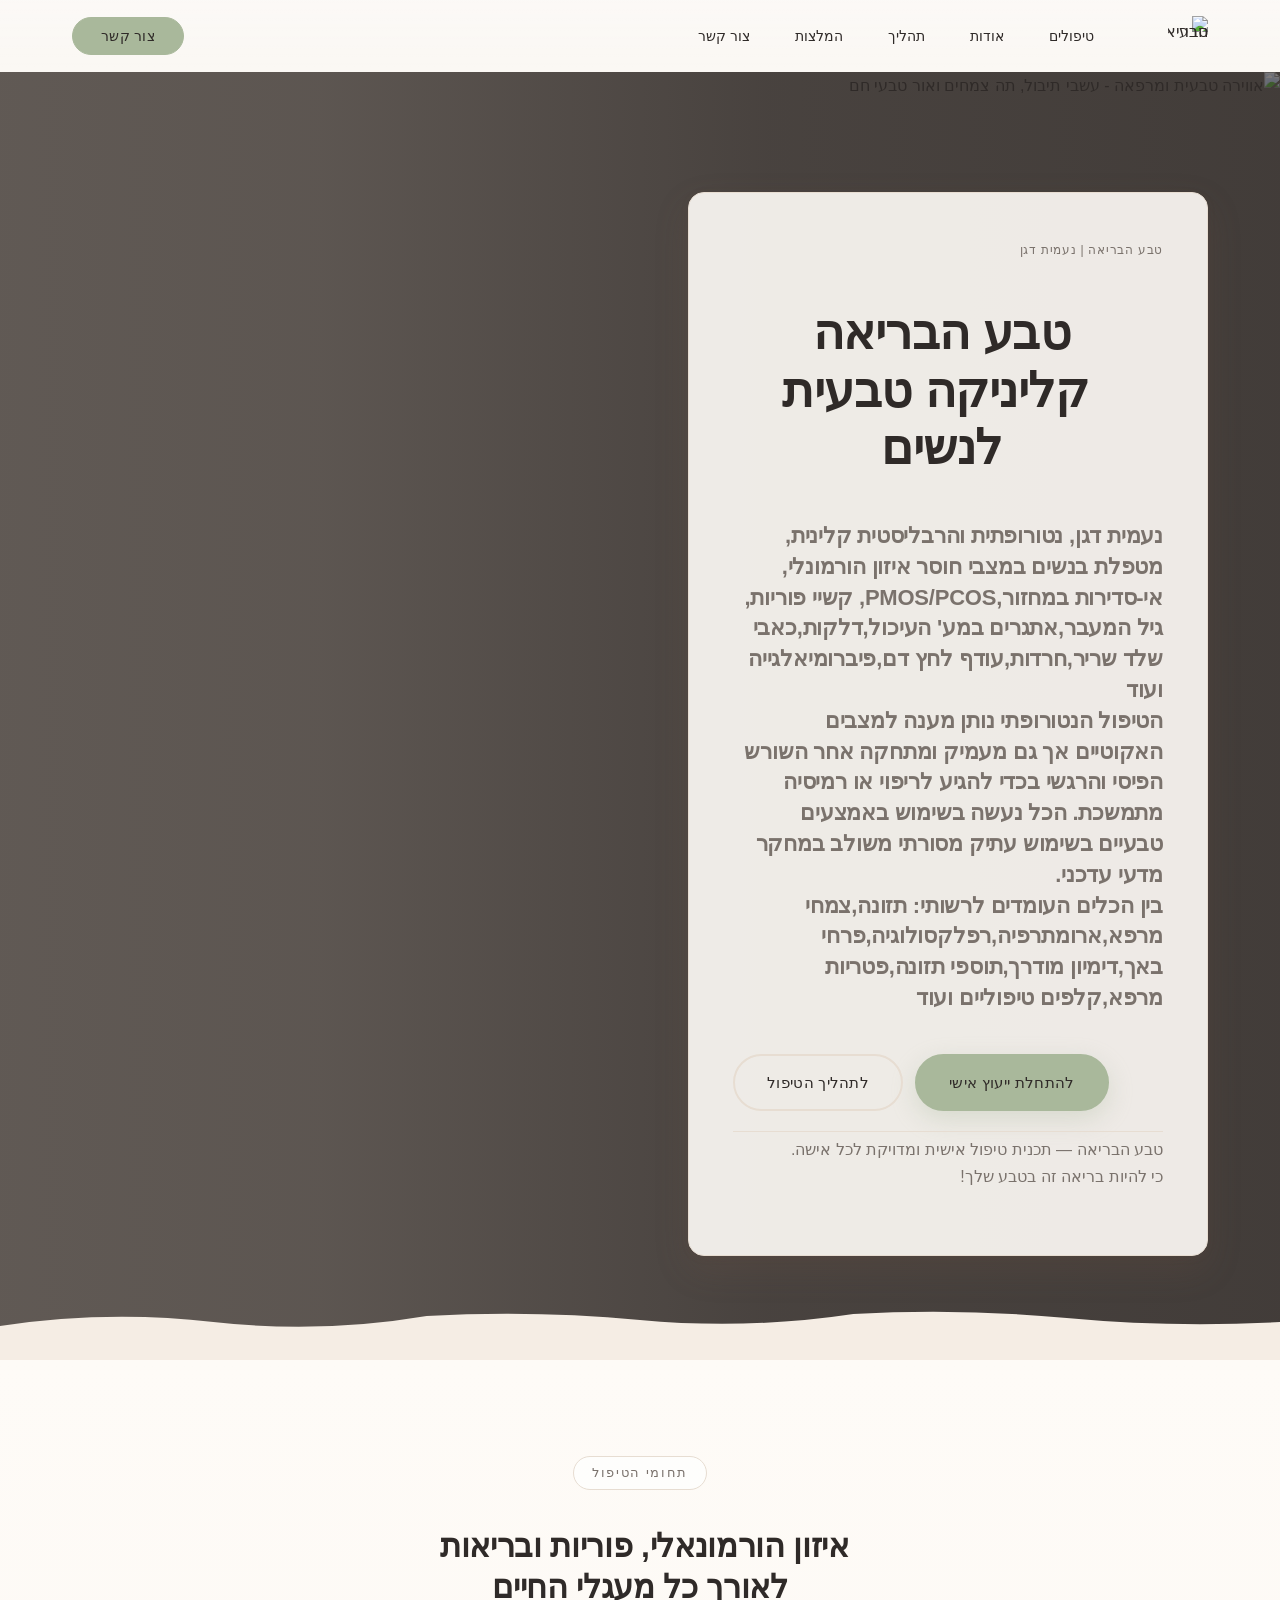
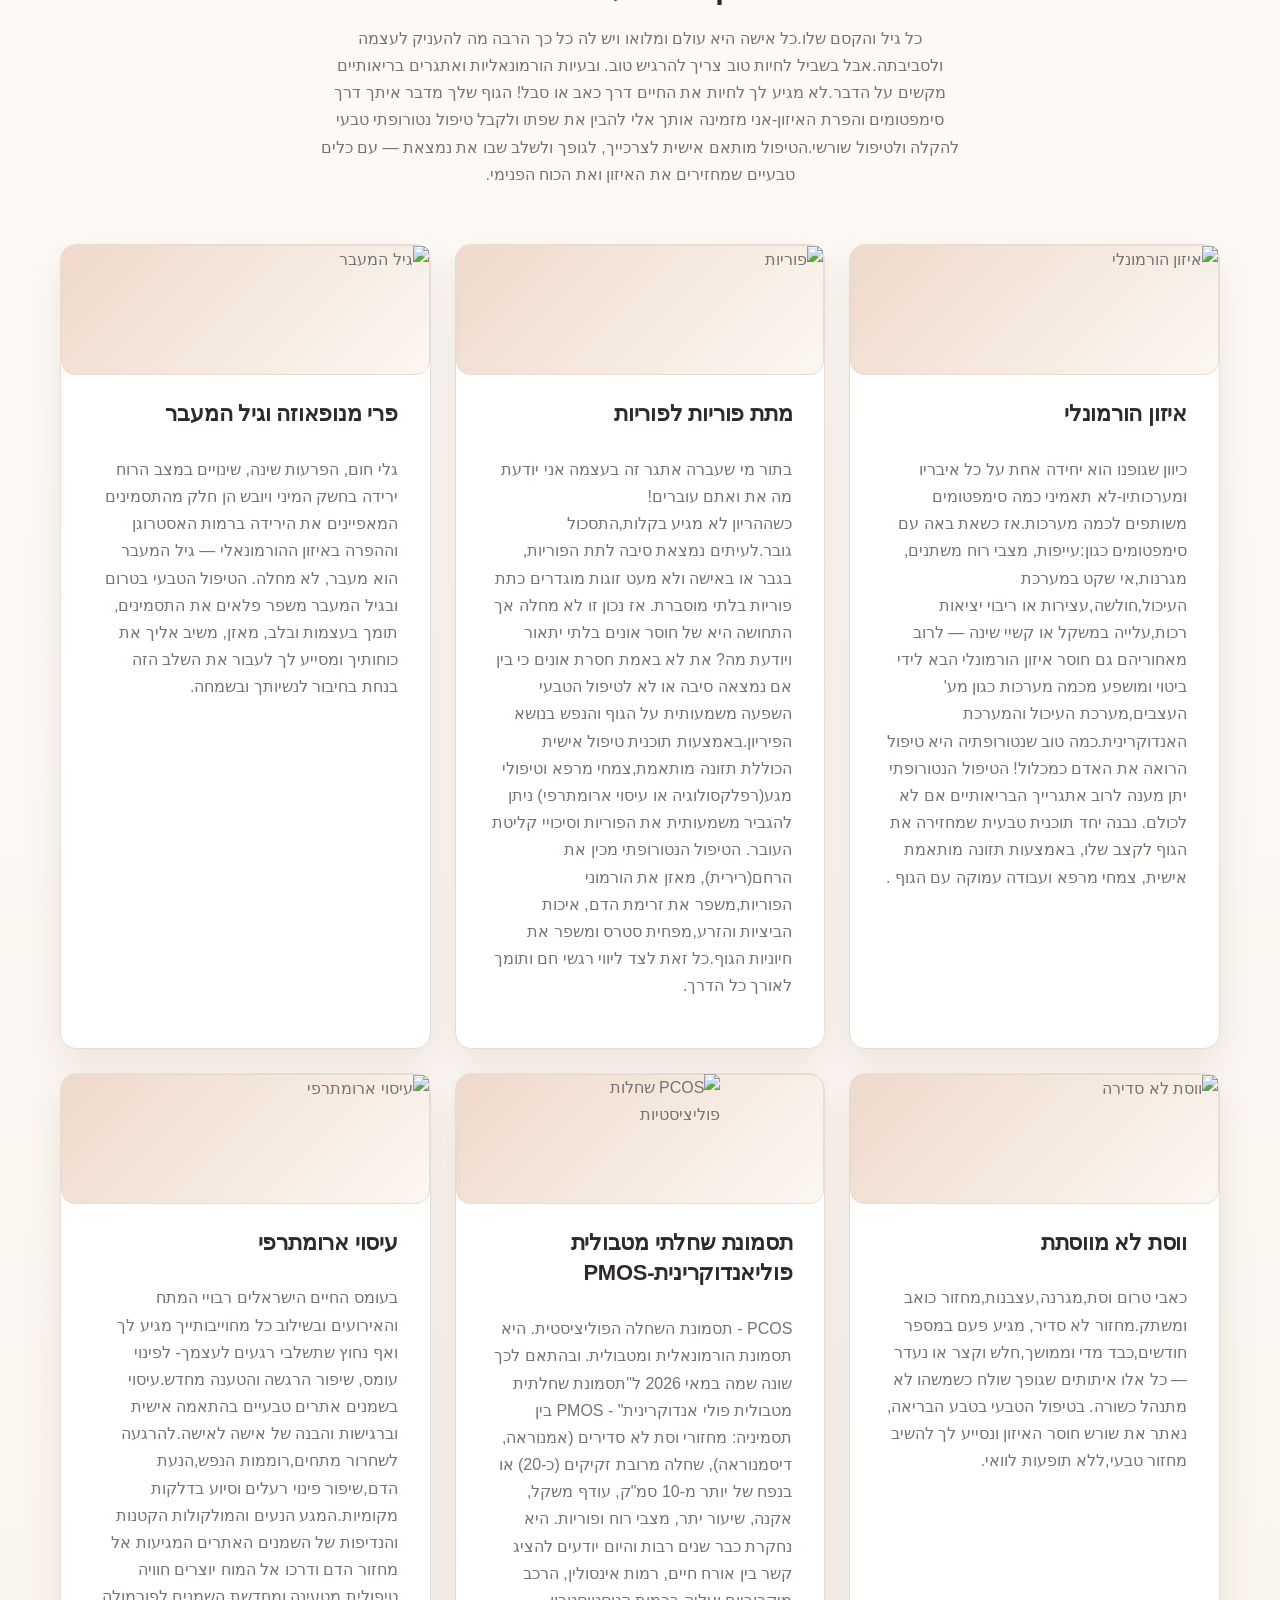
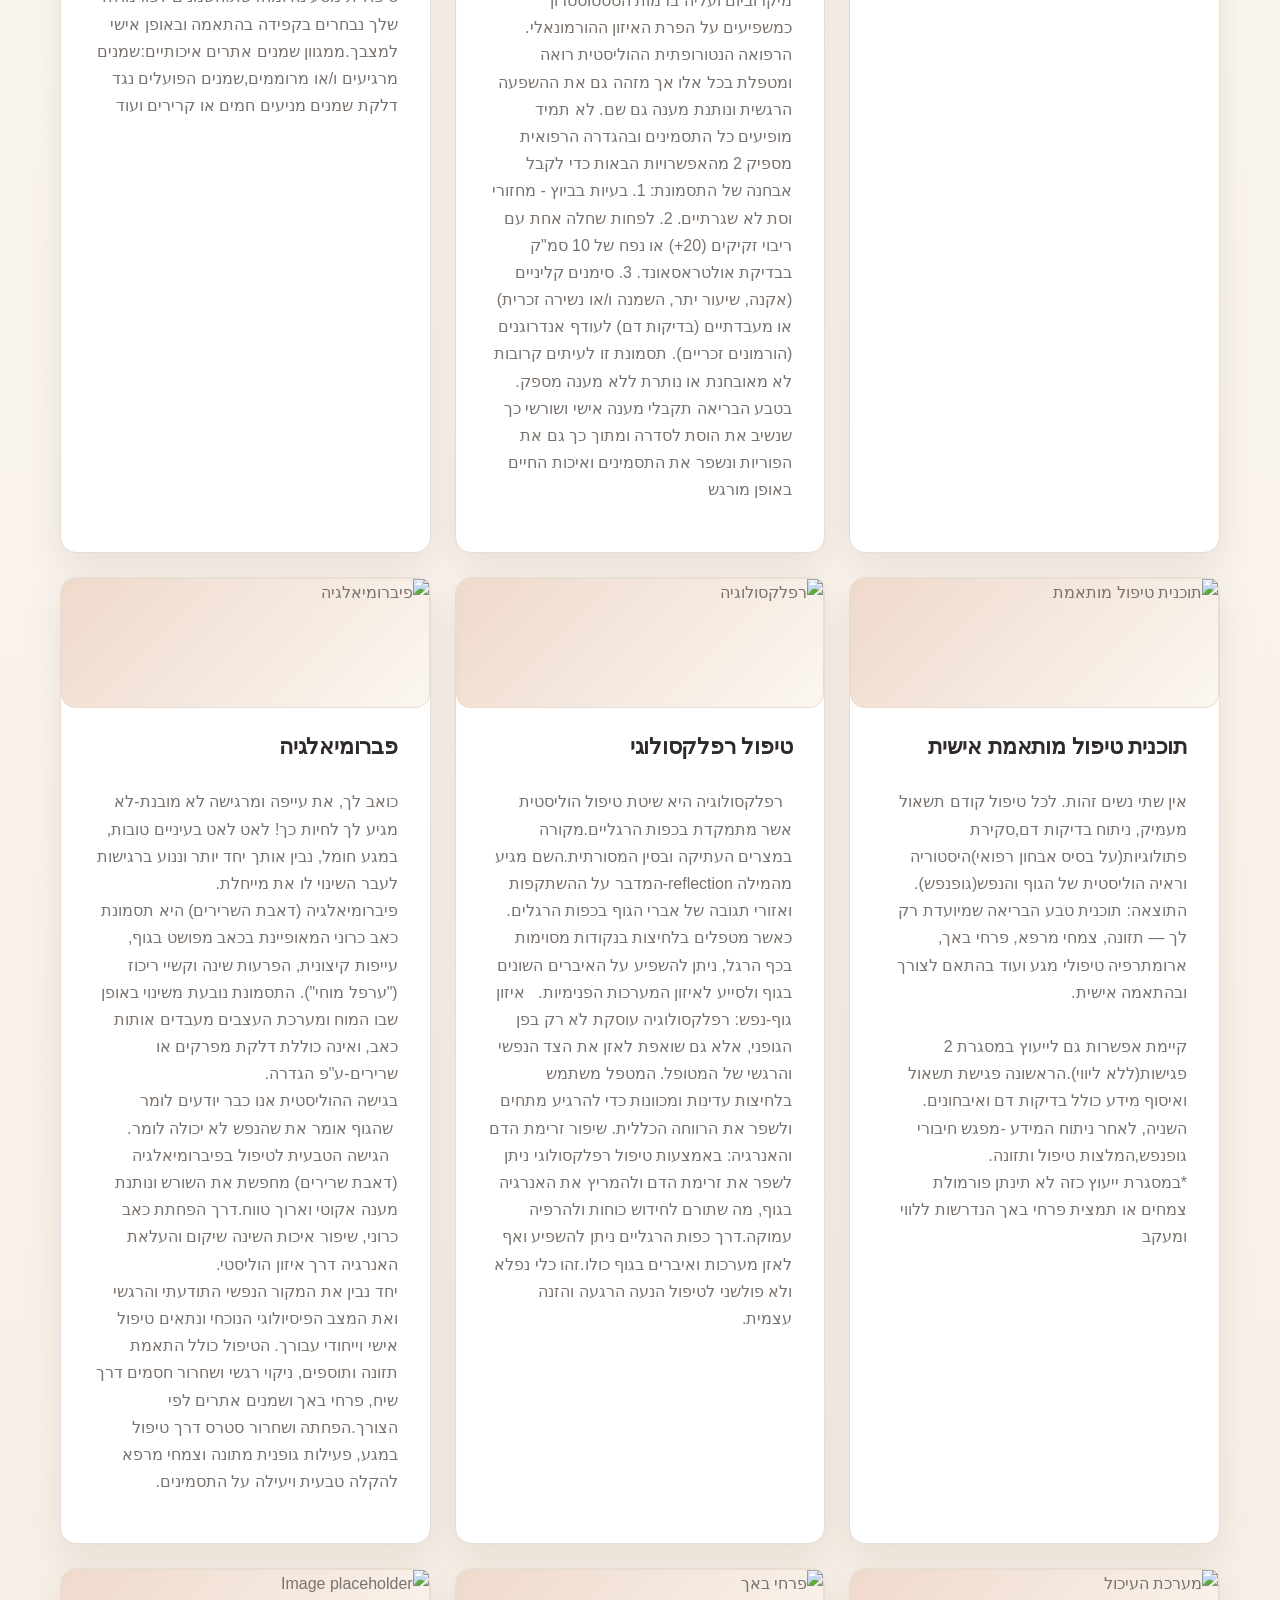
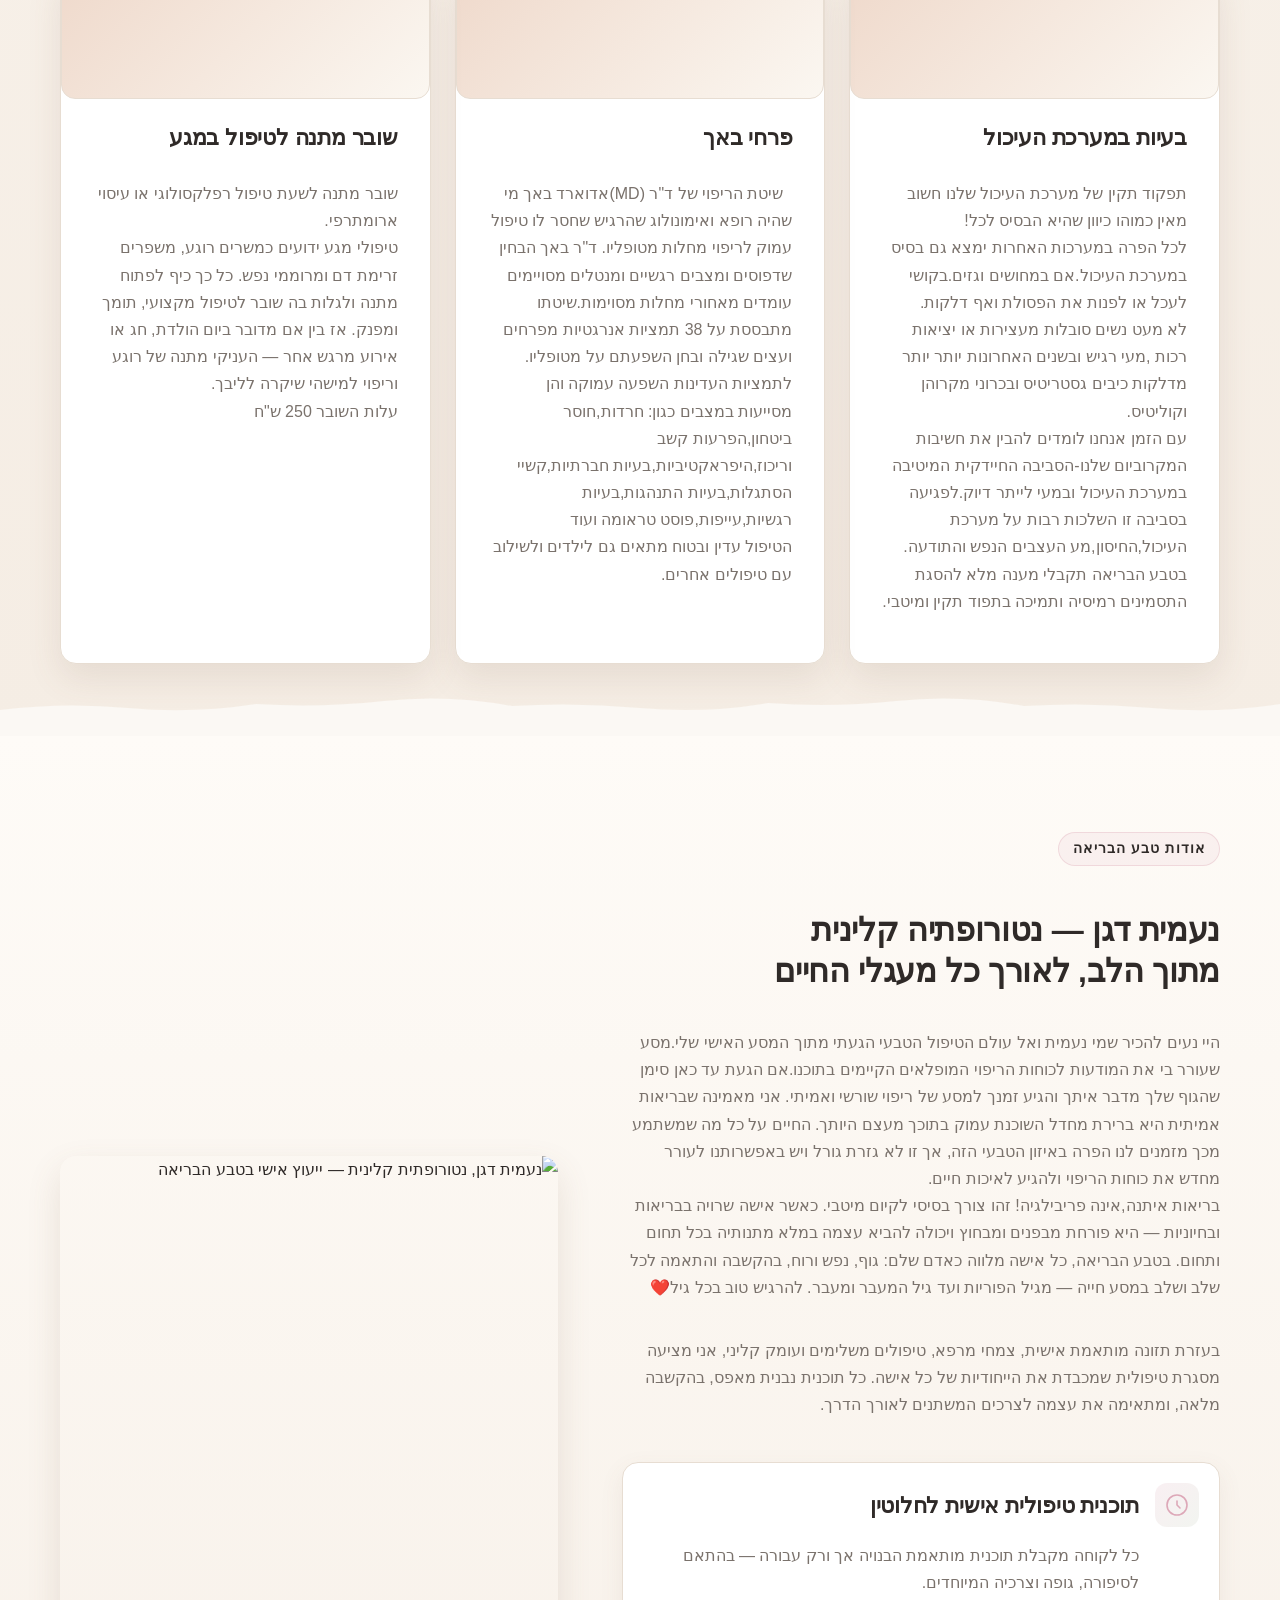
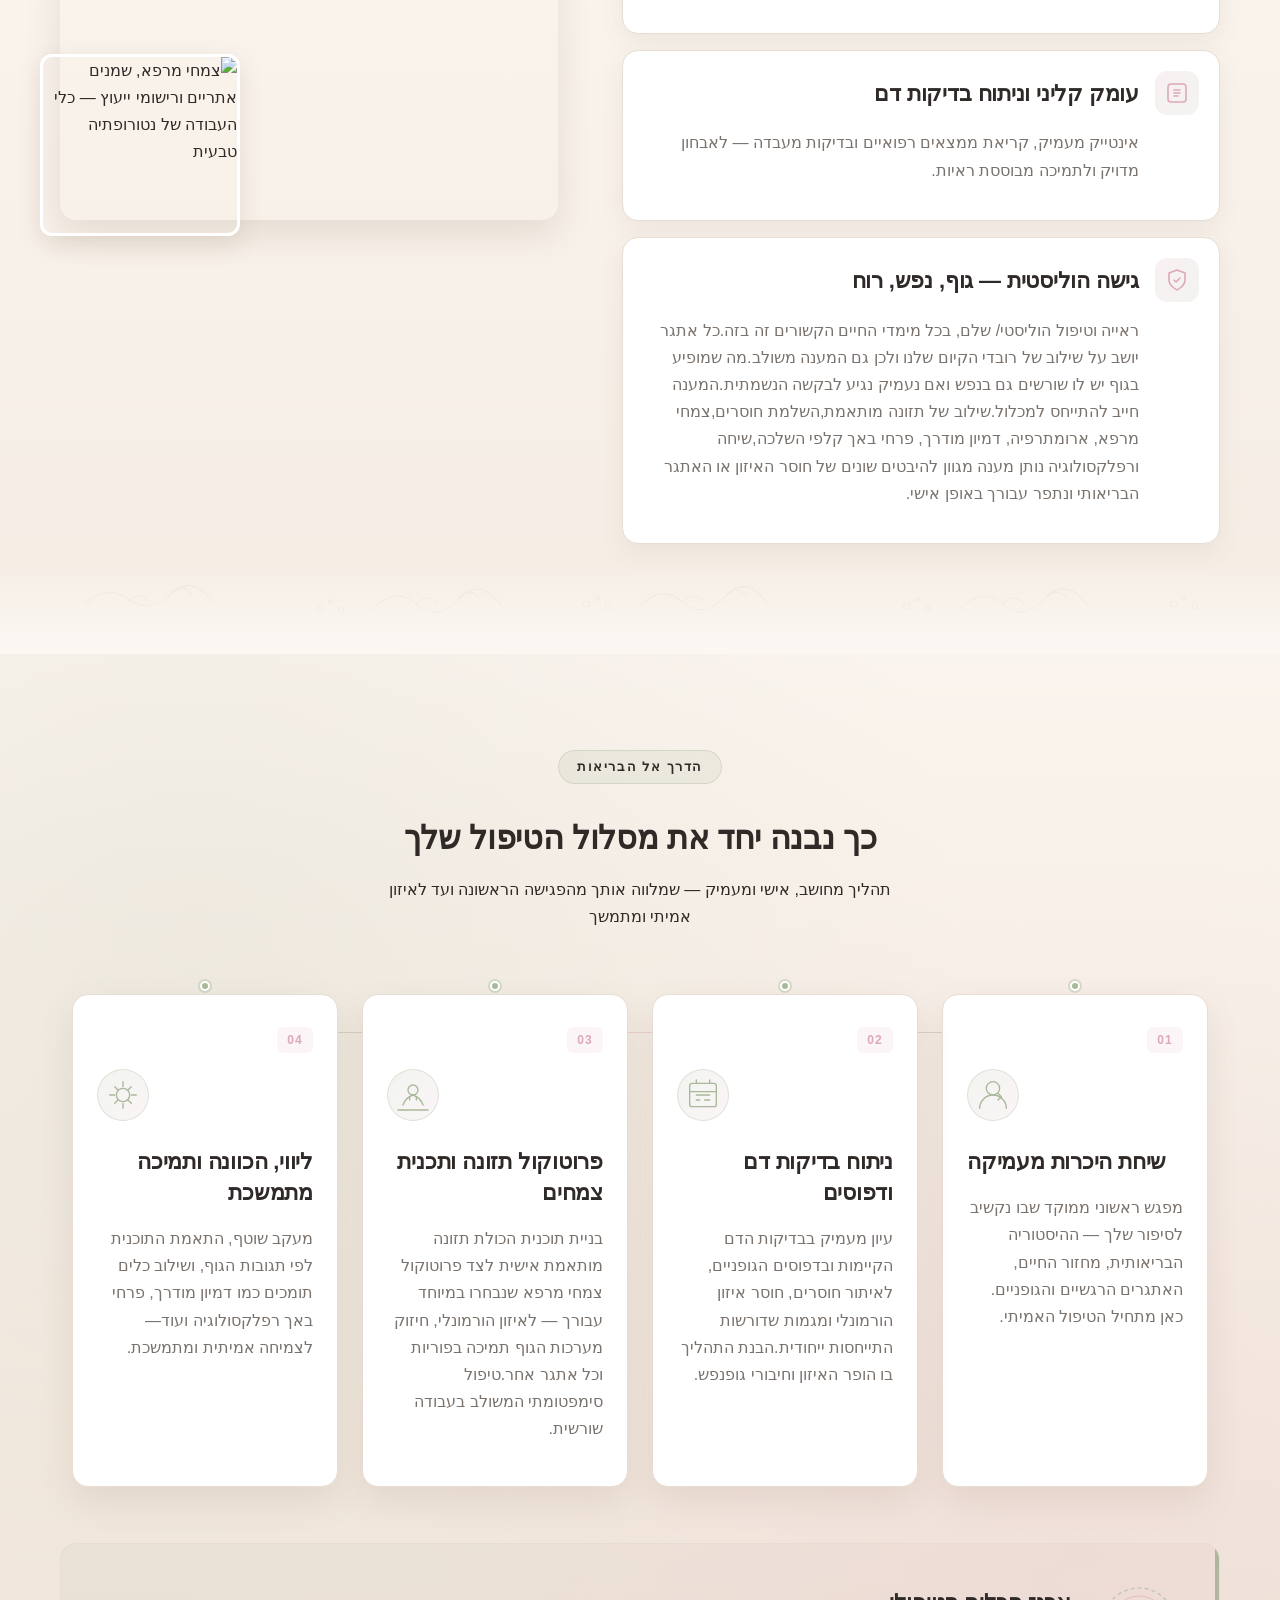
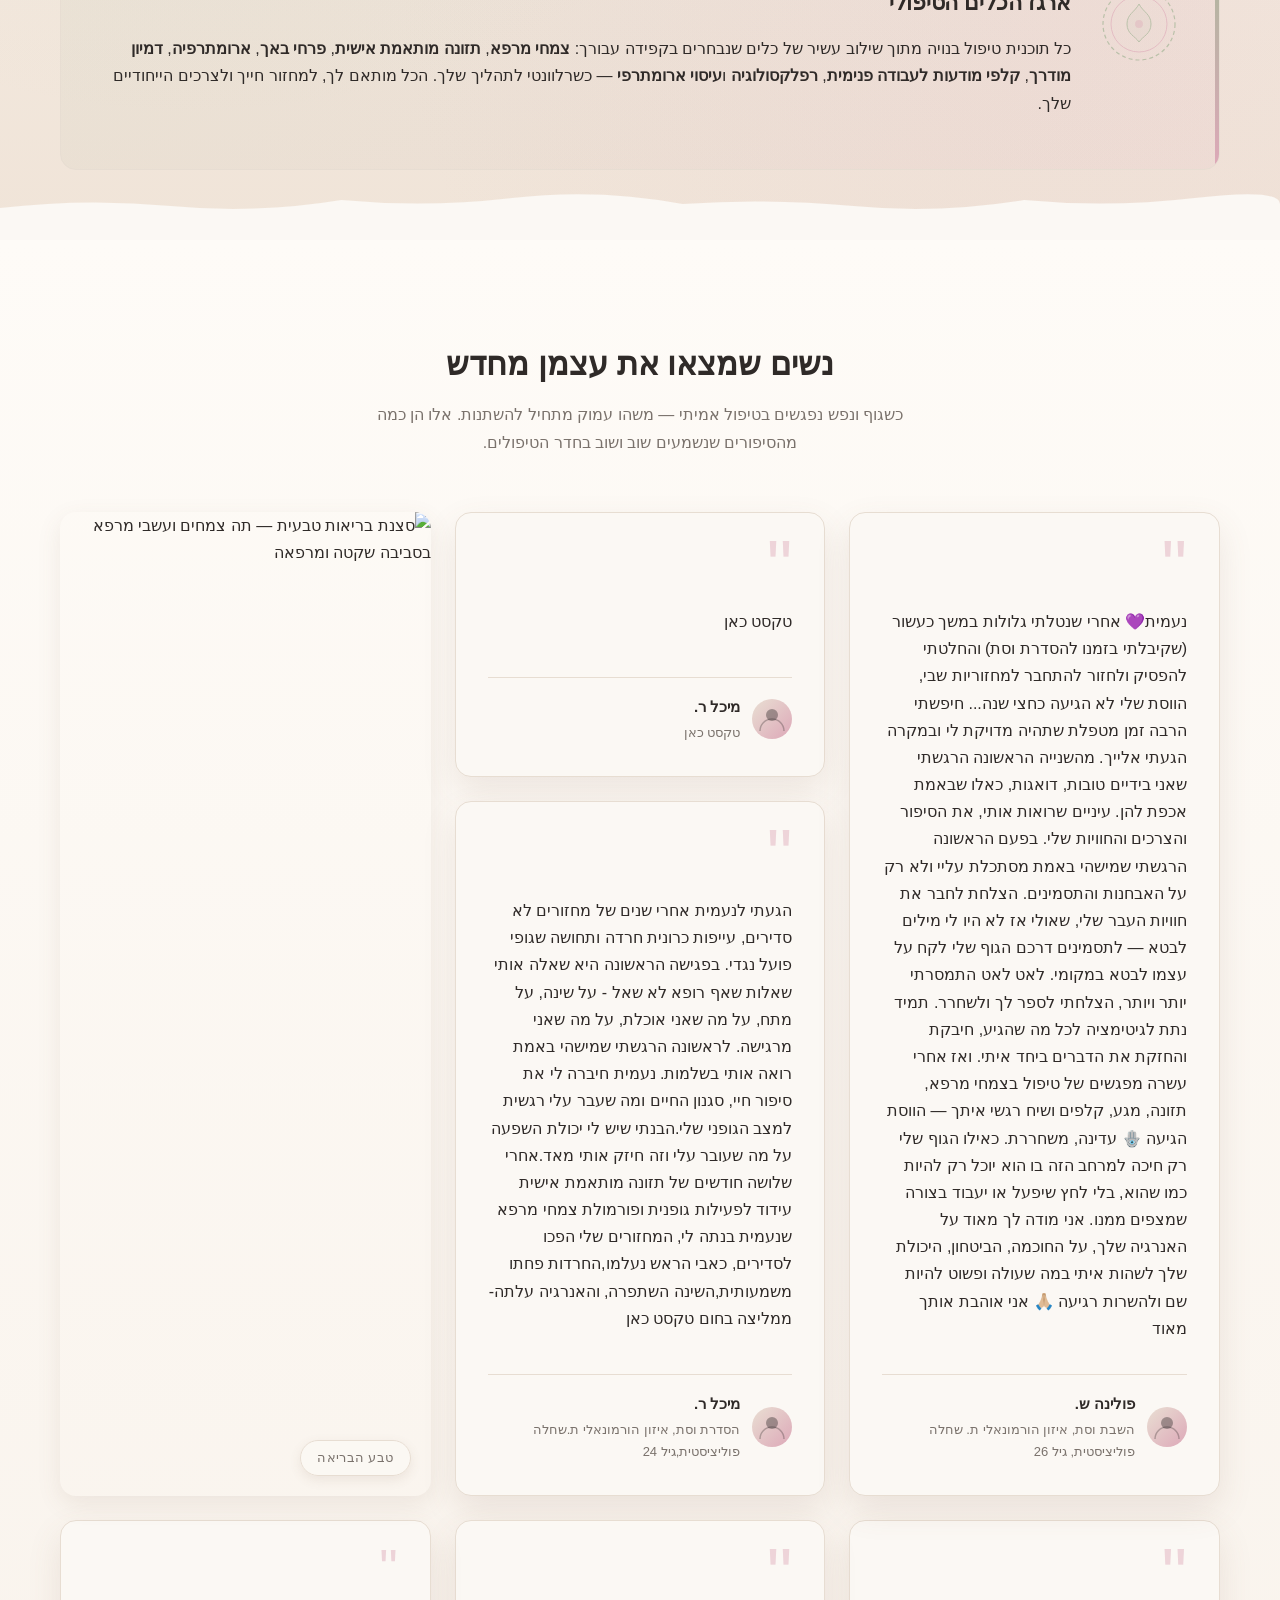
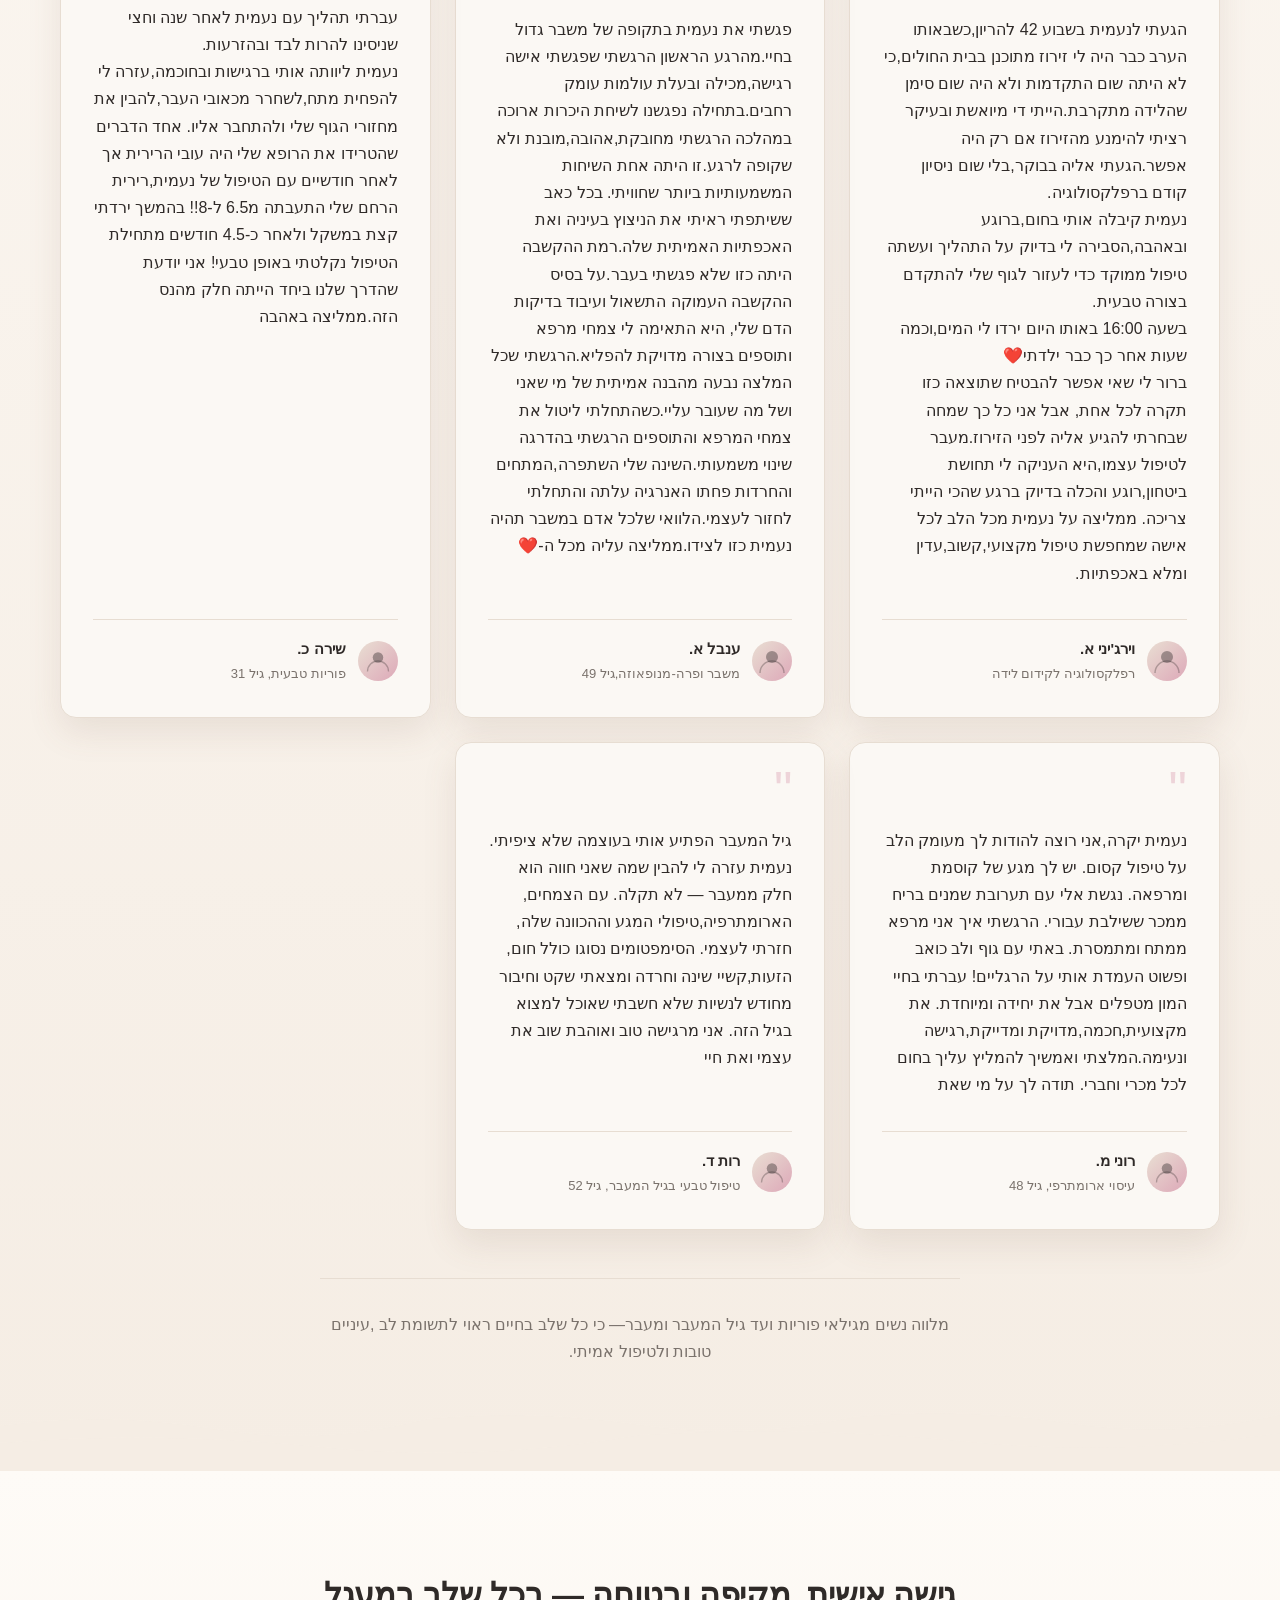
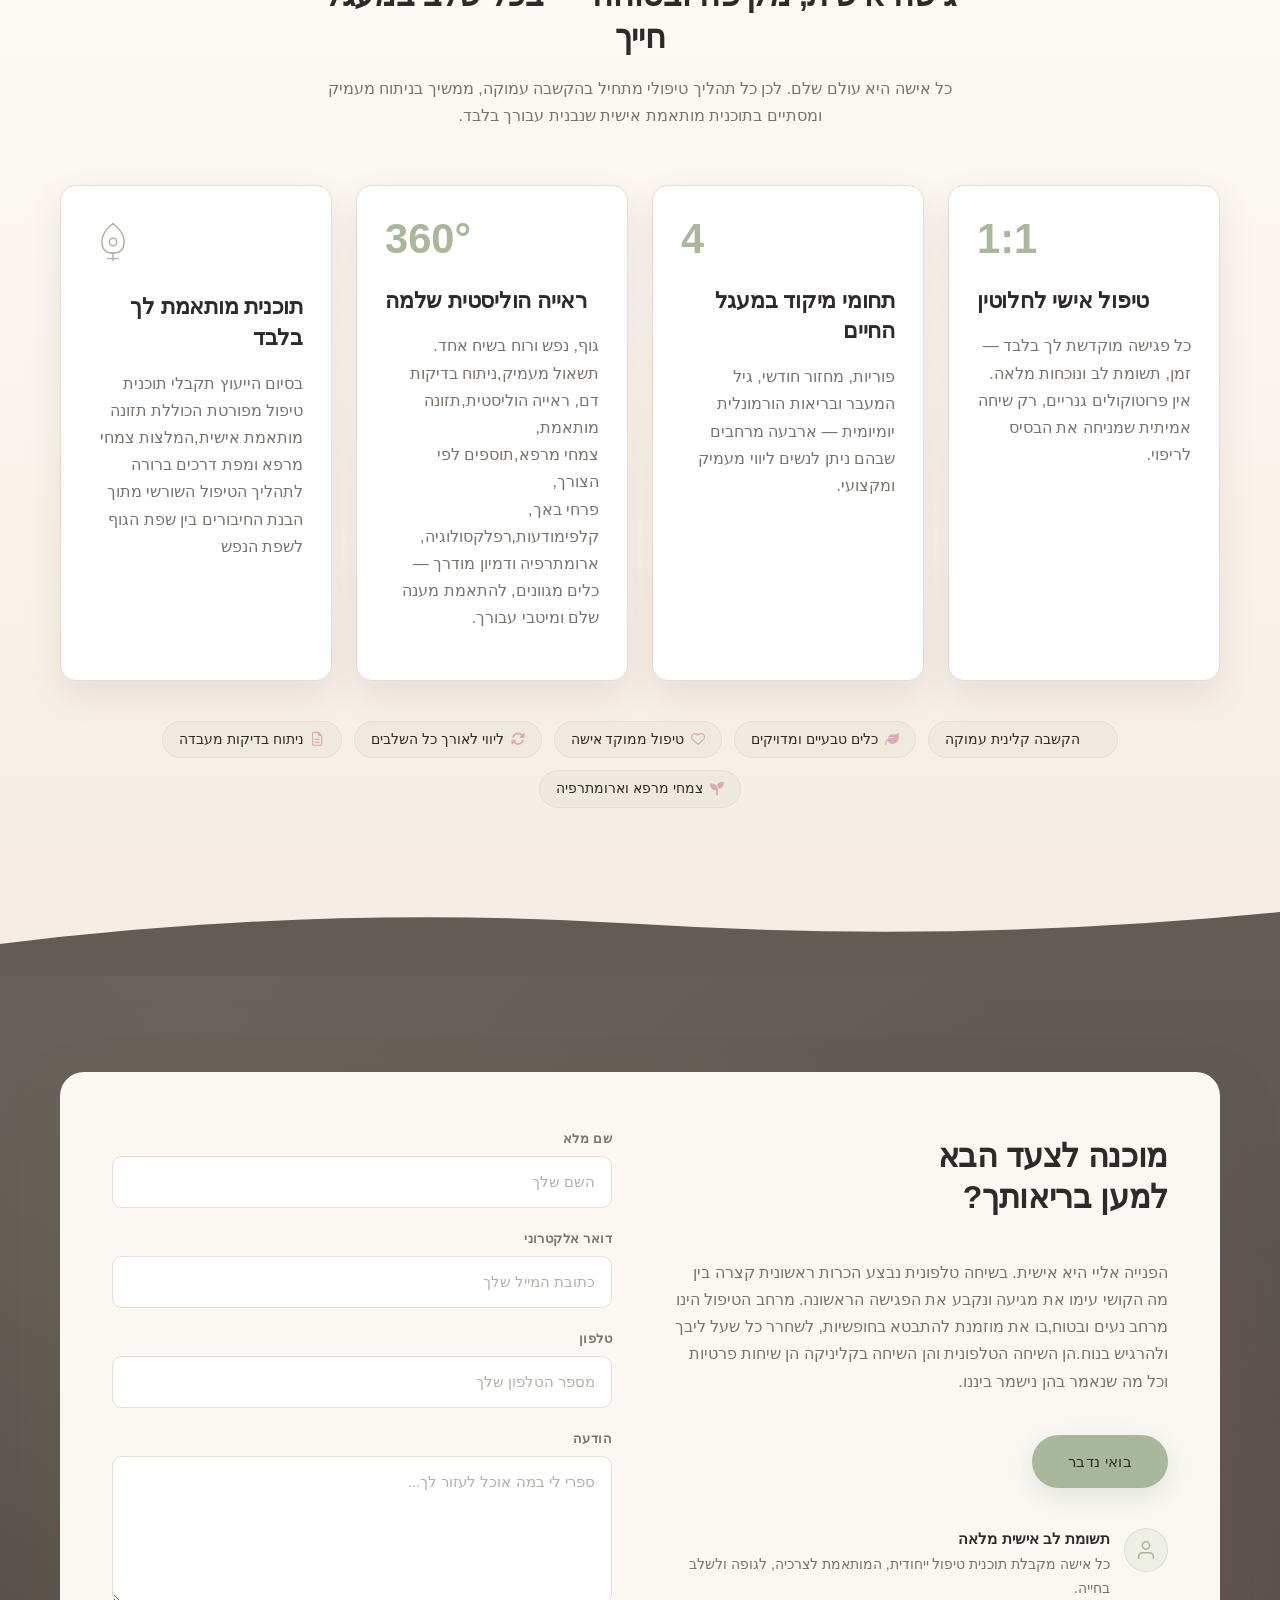
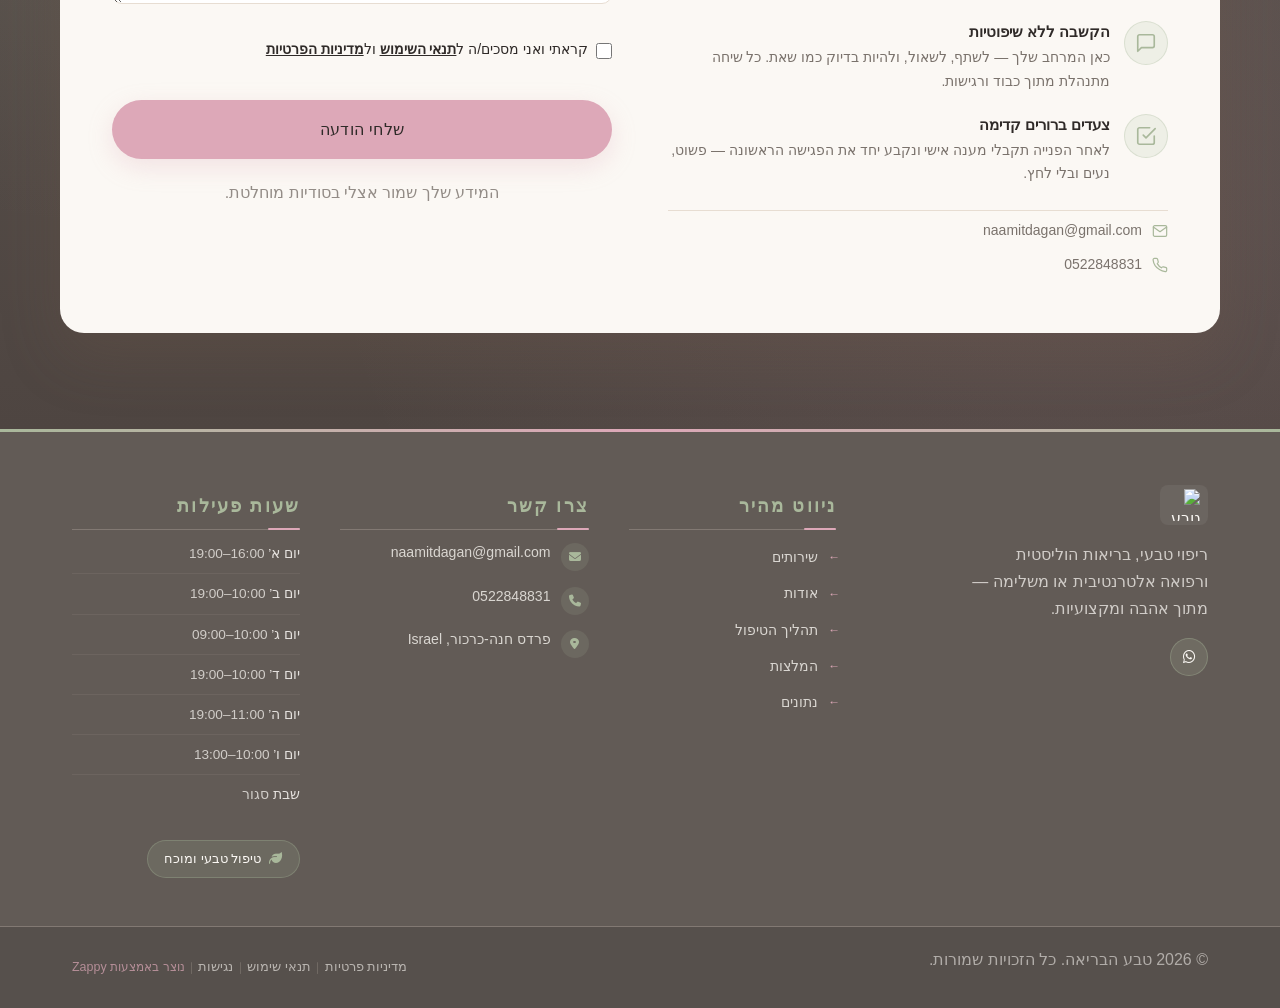
